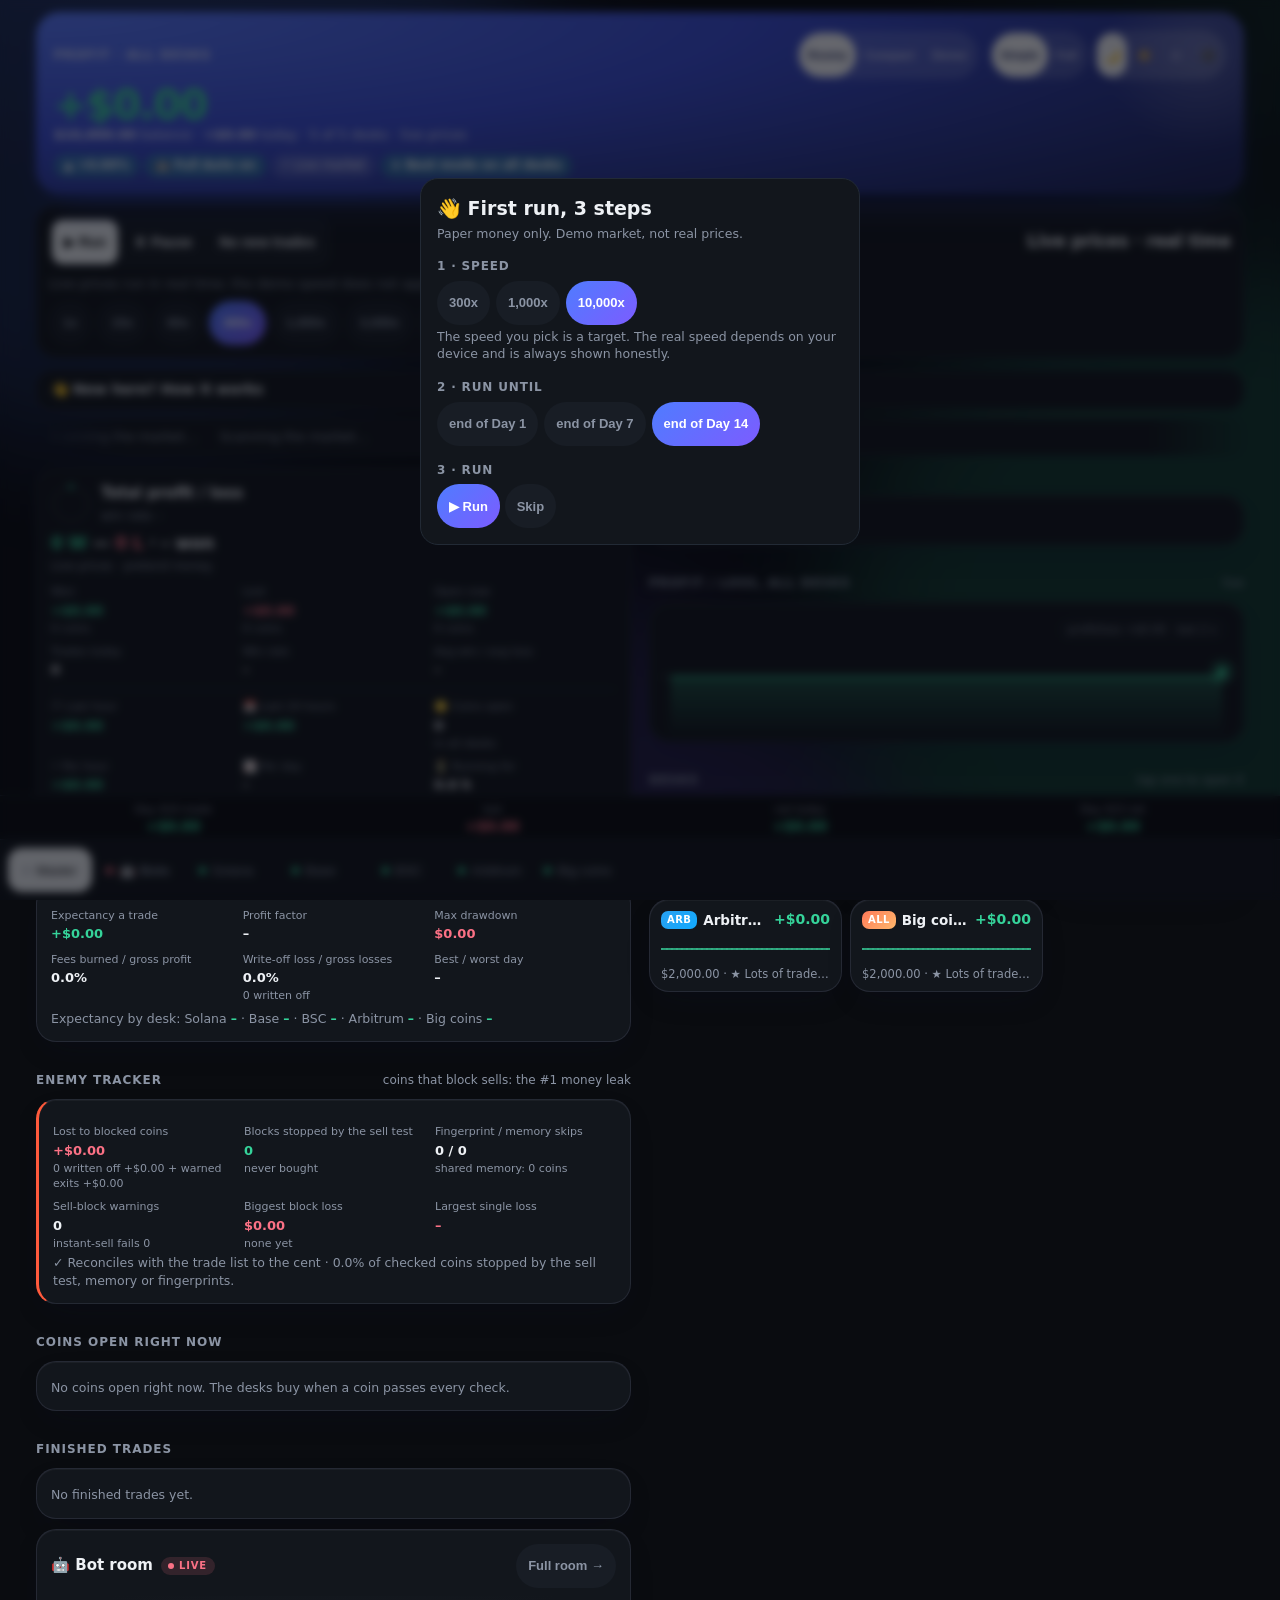
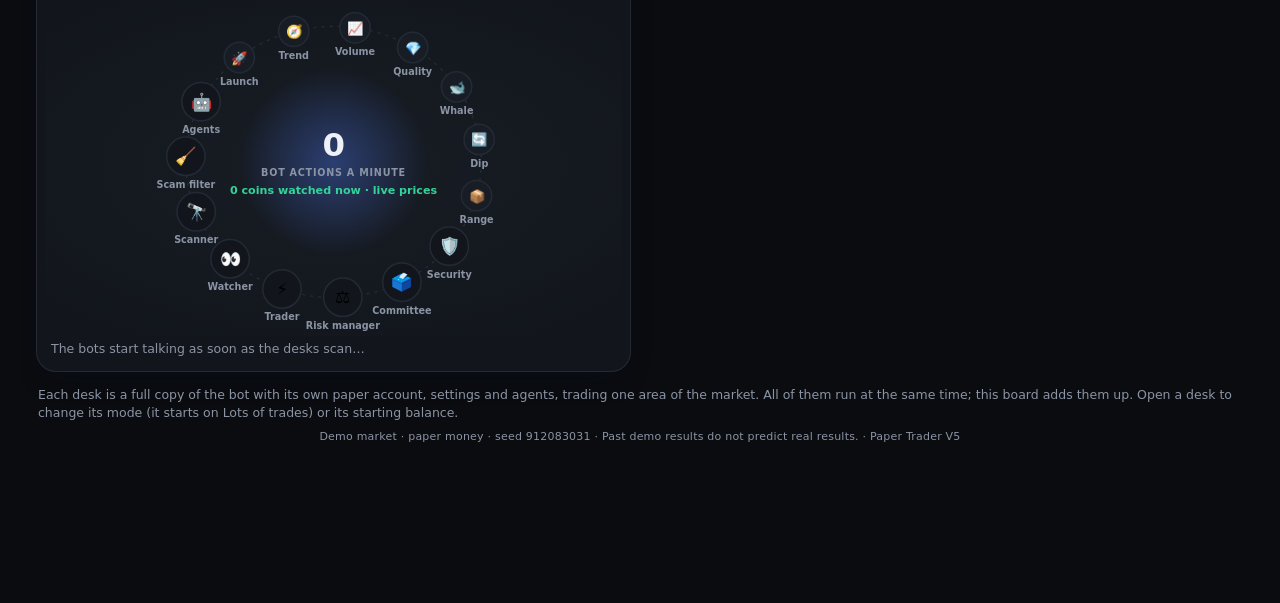
==== trader/index.html @ a594ed41 "V6: Finished trades visible in Dense, position size in desk headers (no 0x), desks mirror Master pau" ====
<!doctype html>
<html lang="en">
<head>
<meta charset="utf-8">
<title>Paper Trader</title>
<meta name="viewport" content="width=device-width, initial-scale=1, viewport-fit=cover">
<meta name="apple-mobile-web-app-capable" content="yes">
<meta name="mobile-web-app-capable" content="yes">
<meta name="apple-mobile-web-app-status-bar-style" content="black-translucent">
<meta name="apple-mobile-web-app-title" content="Paper Trader">
<meta name="theme-color" content="#0b0f17">
<link rel="manifest" href="manifest.webmanifest">
<link rel="apple-touch-icon" href="icon-180.png">
<style>
/* Calm, flat, content-first. Hairlines instead of boxes, one accent, green/red only for money and state. Light and dark. */
:root{--bg:#f5f6f8;--card:#ffffff;--soft:#eef0f3;--line:#e3e6eb;--tx:#0f141b;--mut:#677184;--g:#0b9a68;--r:#d63a4b;--y:#a8710f;--b:#2563eb;--gs:rgba(11,154,104,.12);--rs:rgba(214,58,75,.12);--shadow:0 1px 2px rgba(15,20,27,.04)}
@media (prefers-color-scheme:dark){:root:not([data-theme="light"]){--bg:#0a0c10;--card:#12161c;--soft:#181d25;--line:#222a35;--tx:#eef1f5;--mut:#8b94a4;--g:#35d39a;--r:#fb7185;--y:#fbbf24;--b:#6aa9ff;--gs:rgba(53,211,154,.14);--rs:rgba(251,113,133,.14);--shadow:none;color-scheme:dark}}
:root[data-theme="dark"]{--bg:#0a0c10;--card:#12161c;--soft:#181d25;--line:#222a35;--tx:#eef1f5;--mut:#8b94a4;--g:#35d39a;--r:#fb7185;--y:#fbbf24;--b:#6aa9ff;--gs:rgba(53,211,154,.14);--rs:rgba(251,113,133,.14);--shadow:none;color-scheme:dark}
*{box-sizing:border-box;-webkit-tap-highlight-color:transparent}
html,body{margin:0}
body{background:var(--bg);color:var(--tx);font:15px/1.4 -apple-system,BlinkMacSystemFont,"Inter","Segoe UI",system-ui,sans-serif;font-variant-numeric:tabular-nums;padding-block:0 88px;padding-left:max(16px,env(safe-area-inset-left,0px));padding-right:max(16px,env(safe-area-inset-right,0px));max-width:720px;margin:0 auto}
body::before{content:"";position:fixed;inset:0 0 auto;height:env(safe-area-inset-top,0px);background:var(--bg);z-index:20}
.g{color:var(--g)}.r{color:var(--r)}.y{color:var(--y)}.mut{color:var(--mut)}
.hd{position:sticky;top:env(safe-area-inset-top,0px);z-index:10;background:var(--bg);padding:12px 0 10px;display:flex;justify-content:space-between;align-items:flex-end;gap:12px;border-bottom:1px solid var(--line);margin:0 calc(-1*max(16px,env(safe-area-inset-left,0px)));padding-left:max(16px,env(safe-area-inset-left,0px));padding-right:max(16px,env(safe-area-inset-right,0px))}
.eq{font-size:30px;font-weight:700;letter-spacing:-.02em;line-height:1.05}
.sub{font-size:12.5px;color:var(--mut);margin-top:3px}
.st{display:inline-flex;align-items:center;gap:6px;font-size:12px;font-weight:650;padding:5px 10px;border-radius:99px;background:var(--gs);color:var(--g);white-space:nowrap}
.st::before{content:"";width:7px;height:7px;border-radius:50%;background:currentColor}
.st.live::before{animation:pulse 1.6s infinite}.st.warn{background:rgba(168,113,15,.14);color:var(--y)}.st.bad{background:var(--rs);color:var(--r)}.st.dim{background:var(--soft);color:var(--mut)}
@keyframes pulse{50%{opacity:.25}}
h2{font-size:12px;font-weight:700;color:var(--mut);margin:26px 0 10px;text-transform:uppercase;letter-spacing:.08em;display:flex;justify-content:space-between;align-items:center;gap:8px}
h2 small{font-weight:500;text-transform:none;letter-spacing:0;font-size:12px}
.sec{margin:0}
.panel{background:var(--card);border-radius:14px;padding:14px;box-shadow:var(--shadow);border:1px solid var(--line)}
.stats{display:grid;grid-template-columns:repeat(4,minmax(0,1fr));gap:8px;margin-top:16px}
.stat{min-width:0}.stat span{display:block;font-size:11.5px;color:var(--mut)}.stat b{display:block;font-size:16px;font-weight:650;overflow:hidden;text-overflow:ellipsis;white-space:nowrap}
.chips{display:flex;gap:6px;flex-wrap:wrap}
.chip{border:0;background:var(--soft);color:var(--mut);padding:7px 12px;border-radius:99px;font-size:13px;font-weight:600;min-height:32px}
.chip.on{background:var(--tx);color:var(--bg)}
.chartwrap{position:relative;touch-action:pan-y}
.chartwrap svg{display:block;width:100%;height:auto}
.scrub{position:absolute;left:0;top:-2px;font-size:12px;color:var(--mut);pointer-events:none}
.hm{display:grid;grid-template-columns:repeat(auto-fill,minmax(24px,1fr));gap:4px}
.hm button{aspect-ratio:1;border:1px solid transparent;border-radius:5px;padding:0;background:var(--soft);min-width:0}
.hm.dense{grid-template-columns:repeat(auto-fill,minmax(17px,1fr));gap:3px}.hm.dense button{border-radius:3px}.hm button.e{background:none;border:1px dashed var(--line)}
.stack{display:flex;height:10px;border-radius:99px;overflow:hidden;background:var(--soft);gap:2px}.stack i{display:block;height:100%}
.leg{display:flex;flex-wrap:wrap;gap:4px 12px;font-size:12px;color:var(--mut);margin-top:7px}.leg b{color:var(--tx);font-weight:600}.leg i{display:inline-block;width:8px;height:8px;border-radius:2px;margin-right:5px}
.m{margin:11px 0}.ml{display:flex;justify-content:space-between;font-size:13px;color:var(--mut);margin-bottom:5px}.ml b{color:var(--tx);font-weight:600}
.mb{height:6px;background:var(--soft);border-radius:99px;overflow:hidden}.mb i{display:block;height:100%;background:var(--g);border-radius:99px}.mb i.y{background:var(--y)}.mb i.r{background:var(--r)}
.row{display:flex;justify-content:space-between;align-items:center;gap:10px}
.tools{display:flex;gap:8px;margin:14px 0 8px}
input[type=search],input[type=number],select{background:var(--card);color:var(--tx);border:1px solid var(--line);border-radius:10px;padding:10px 12px;font-size:16px;min-width:0;width:100%}
.list{background:var(--card);border:1px solid var(--line);border-radius:14px;overflow:hidden}
.prow{padding:12px 14px;border-top:1px solid var(--line);cursor:pointer}.prow:first-child{border-top:0}
.prow.fu{animation:fu .8s}.prow.fd{animation:fd .8s}
@keyframes fu{from{background:var(--gs)}to{background:transparent}}@keyframes fd{from{background:var(--rs)}to{background:transparent}}
.pn{display:flex;align-items:center;gap:6px;min-width:0}.pn b{font-size:15px}
.tag{font-style:normal;font-size:11px;font-weight:650;padding:2px 7px;border-radius:6px;background:var(--soft);color:var(--mut)}.tag.b{background:rgba(37,99,235,.12);color:var(--b)}.tag.bad{background:var(--rs);color:var(--r)}.tag.ok{background:var(--gs);color:var(--g)}.tag.warn{background:rgba(168,113,15,.14);color:var(--y)}
.pp{font-size:15px;font-weight:650;text-align:right}
.p2{display:flex;justify-content:space-between;font-size:12.5px;color:var(--mut);margin-top:3px}
.bar{position:relative;height:6px;border-radius:99px;background:var(--soft);margin:11px 2px 6px}
.bar i{position:absolute;top:-2px;width:2px;height:10px;background:var(--mut);opacity:.6}.bar s{position:absolute;top:-4px;width:14px;height:14px;margin-left:-7px;border-radius:50%;background:var(--b);border:2px solid var(--card)}
.bar u{position:absolute;top:0;height:100%;border-radius:99px;background:var(--gs);text-decoration:none}
.kv{display:grid;grid-template-columns:repeat(3,minmax(0,1fr));gap:8px 10px;margin-top:10px}.kv span{display:block;font-size:11px;color:var(--mut)}.kv b{font-size:13px;font-weight:600}
.why{font-size:12px;color:var(--mut);margin-top:9px;overflow-wrap:anywhere}
.fe{padding:12px 14px;border-top:1px solid var(--line);cursor:pointer}.fe:first-child{border-top:0}
.fe .d{font-size:12.5px;color:var(--mut);margin-top:4px;overflow-wrap:anywhere}
.chk{display:grid;grid-template-columns:repeat(2,minmax(0,1fr));gap:3px 12px;margin-top:9px;font-size:12px}.chk span{overflow-wrap:anywhere}
.funnel{display:grid;grid-template-columns:repeat(4,minmax(0,1fr));text-align:center}.funnel div+div{border-left:1px solid var(--line)}.funnel b{display:block;font-size:20px}.funnel span{font-size:11.5px;color:var(--mut)}
.log{font:12px/1.45 ui-monospace,SFMono-Regular,Menlo,monospace;padding:8px 14px;border-top:1px solid var(--line);overflow-wrap:anywhere}.log:first-child{border-top:0}
.hbar{display:flex;align-items:center;gap:10px;margin:7px 0;font-size:13px}.hbar span:first-child{width:104px;color:var(--mut);flex:none}.hbar i{display:block;height:8px;border-radius:4px;background:var(--b);min-width:3px}.hbar span:last-child{margin-left:auto;font-weight:600}
.grid2{display:grid;grid-template-columns:repeat(2,minmax(0,1fr));gap:10px}
.tile{background:var(--card);border:1px solid var(--line);border-radius:14px;padding:12px 14px;min-width:0}.tile>span{display:block;font-size:12px;color:var(--mut)}.tile b{display:block;font-size:19px;font-weight:650;overflow-wrap:anywhere}
.btn{display:block;width:100%;background:var(--soft);color:var(--tx);border:0;border-radius:12px;padding:14px;font-size:15px;font-weight:650;margin:8px 0;min-height:48px}
.btn.red{background:var(--rs);color:var(--r)}.btn.pri{background:var(--tx);color:var(--bg)}
input[type=range]{width:100%;accent-color:var(--b);margin:2px 0}
.sl{margin:16px 0}
.empty{padding:26px 14px;text-align:center;color:var(--mut);font-size:14px}
nav{position:fixed;left:0;right:0;bottom:0;z-index:15;display:flex;background:var(--card);border-top:1px solid var(--line);padding-bottom:env(safe-area-inset-bottom,0px);padding-left:env(safe-area-inset-left,0px);padding-right:env(safe-area-inset-right,0px)}
nav button{flex:1;background:none;border:0;color:var(--mut);padding:12px 0 11px;font-size:12px;font-weight:650;min-height:52px;display:flex;flex-direction:column;align-items:center;gap:3px}
nav button svg{width:22px;height:22px;stroke:currentColor;fill:none;stroke-width:1.8;stroke-linecap:round;stroke-linejoin:round}
nav button.on{color:var(--tx)}nav button.on svg{stroke:var(--b)}
.toasts{position:fixed;left:16px;right:16px;top:calc(env(safe-area-inset-top,0px) + 70px);z-index:30;display:flex;flex-direction:column;gap:6px;pointer-events:none;max-width:560px;margin:0 auto}
.toast{background:var(--tx);color:var(--bg);border-radius:10px;padding:8px 12px;font-size:13px;white-space:nowrap;overflow:hidden;text-overflow:ellipsis;box-shadow:0 6px 24px rgba(0,0,0,.25);animation:tin .2s}
.toast.bad{background:var(--r);color:#fff}.toast.warn{background:var(--y);color:#fff}
@keyframes tin{from{transform:translateY(-8px);opacity:0}}
.tab{display:none}.tab.on{display:block}
button:focus-visible,input:focus-visible,select:focus-visible{outline:2px solid var(--b);outline-offset:2px}
@media (prefers-reduced-motion:reduce){*{animation:none!important}}

.tg{display:flex;justify-content:space-between;align-items:center;gap:14px;padding:10px 0;border-top:1px solid var(--line)}.tg:first-child{border-top:0}
.tg span{display:block;min-width:0}.tg small{display:block;font-size:12px;color:var(--mut);font-weight:400;margin-top:2px}
.tg input{appearance:none;-webkit-appearance:none;flex:none;width:46px;height:28px;border-radius:99px;background:var(--soft);border:1px solid var(--line);position:relative;transition:background .2s}
.tg input::after{content:"";position:absolute;top:2px;left:2px;width:22px;height:22px;border-radius:50%;background:var(--mut);transition:transform .2s,background .2s}
.tg input:checked{background:var(--gs)}.tg input:checked::after{transform:translateX(18px);background:var(--g)}
@media (max-width:370px){.hide-sm{display:none}.eq{font-size:27px}.st{font-size:11px;padding:4px 8px}}
.chartwrap{max-width:600px;margin:0 auto}

/* ===== premium pass ===== */
:root{--accent:#4f7cff;--accent2:#7c5cff;--ok2:#35d39a;--hair:rgba(120,130,160,.18);--shadow2:0 1px 0 rgba(255,255,255,.04) inset,0 12px 32px -12px rgba(10,16,40,.28)}
@media (prefers-color-scheme:dark){:root:not([data-theme="light"]){--shadow2:0 1px 0 rgba(255,255,255,.05) inset,0 16px 40px -14px rgba(0,0,0,.65)}}
body{background:radial-gradient(900px 420px at 12% -8%,rgba(79,124,255,.16),transparent 62%),radial-gradient(760px 420px at 105% 2%,rgba(53,211,154,.11),transparent 58%),var(--bg);background-attachment:fixed}
.panel,.tile,.list{border-radius:20px;border:1px solid var(--hair);box-shadow:var(--shadow2)}
.hd{backdrop-filter:blur(16px) saturate(1.4);-webkit-backdrop-filter:blur(16px) saturate(1.4);background:color-mix(in srgb,var(--bg) 78%,transparent);border-bottom:1px solid var(--hair)}
body::before{background:color-mix(in srgb,var(--bg) 78%,transparent)}
.eq{font-size:34px;letter-spacing:-.03em;background:linear-gradient(180deg,var(--tx) 40%,color-mix(in srgb,var(--tx) 62%,var(--accent)));-webkit-background-clip:text;background-clip:text;color:transparent}
.st{box-shadow:0 0 0 1px color-mix(in srgb,currentColor 22%,transparent) inset}
nav{left:12px;right:12px;bottom:calc(env(safe-area-inset-bottom,0px) + 10px);border-radius:26px;border:1px solid var(--hair);background:color-mix(in srgb,var(--card) 80%,transparent);backdrop-filter:blur(18px) saturate(1.5);-webkit-backdrop-filter:blur(18px) saturate(1.5);box-shadow:0 18px 40px -12px rgba(0,0,0,.45);padding:6px;gap:2px}
nav button{border-radius:20px;padding:9px 0 8px;min-height:50px;font-size:11px;transition:background .2s,color .2s}
nav button.on{background:color-mix(in srgb,var(--accent) 16%,transparent);color:var(--tx)}nav button.on svg{stroke:var(--accent)}
body{padding-block:0 108px}
.chip.on{background:linear-gradient(135deg,var(--accent),var(--accent2));color:#fff}
.btn.pri{background:linear-gradient(135deg,var(--accent),var(--accent2));color:#fff;box-shadow:0 10px 24px -10px var(--accent)}
.btn{border-radius:16px}
h2{margin-top:30px}
.hm button:not(.e){box-shadow:0 0 10px -2px currentColor inset}
.tab.on>*{animation:fadeUp .42s cubic-bezier(.2,.7,.2,1) both}
.tab.on>*:nth-child(2){animation-delay:.04s}.tab.on>*:nth-child(3){animation-delay:.08s}.tab.on>*:nth-child(4){animation-delay:.12s}.tab.on>*:nth-child(5){animation-delay:.16s}
@keyframes fadeUp{from{opacity:0;transform:translateY(10px)}to{opacity:1;transform:none}}
.av{flex:none;width:40px;height:40px;border-radius:13px;display:grid;place-items:center;font-weight:800;color:#fff;font-size:16px;box-shadow:0 8px 18px -8px rgba(0,0,0,.5)}
.ring{flex:none;position:relative;width:46px;height:46px}.ring svg{width:100%;height:100%;transform:rotate(-90deg)}.ring b{position:absolute;inset:0;display:grid;place-items:center;font-size:11px}
.bigring{display:flex;align-items:center;gap:16px;margin-top:12px}.bigring .ring{width:96px;height:96px}.bigring .ring b{font-size:20px}
.wl-side{flex:1;min-width:0}.wl-side .row{margin:8px 0}
.agcard{position:relative;overflow:hidden}.agcard::before{content:"";position:absolute;inset:0 auto 0 0;width:4px;background:var(--cc,var(--accent));opacity:.9}
.meter{height:6px;background:var(--soft);border-radius:99px;overflow:hidden;margin-top:6px}.meter i{display:block;height:100%;background:linear-gradient(90deg,var(--accent),var(--ok2));border-radius:99px}

.modes{display:grid;grid-template-columns:repeat(2,minmax(0,1fr));gap:8px;margin-top:10px}.mbtn{border:1px solid var(--line);background:var(--soft);color:var(--tx);border-radius:14px;padding:12px 8px;font:600 14px/1.2 inherit;cursor:pointer}.mbtn.on{background:var(--tx);color:var(--bg);border-color:var(--tx)}
details.more{margin-top:18px}details.more>summary{cursor:pointer;font-weight:600;padding:12px 0;color:var(--mut);list-style:none}details.more>summary::before{content:"▸ "}details.more[open]>summary::before{content:"▾ "}

/* ---- Master board host (5 desks) ---- */
body.hostbody{padding-block:0 84px}
.hframe{position:fixed;left:0;top:0;width:100%;height:calc(100% - 64px - env(safe-area-inset-bottom,0px));border:0;background:var(--bg);z-index:5}
.deskbar{position:fixed;left:0;right:0;bottom:0;z-index:30;display:flex;gap:4px;padding:8px 8px calc(8px + env(safe-area-inset-bottom,0px));background:var(--card);border-top:1px solid var(--line);overflow-x:auto}
.deskbar button{flex:1 1 0;min-width:0;border:0;border-radius:14px;background:none;color:var(--mut);font:650 11.5px/1.1 inherit;padding:10px 3px;display:flex;align-items:center;justify-content:center;gap:6px;cursor:pointer;white-space:nowrap}
.deskbar button.on{background:var(--tx);color:var(--bg)}
.deskbar .dot{width:7px;height:7px;border-radius:50%;background:var(--mut);opacity:.5}.deskbar .dot.g{background:var(--g);opacity:1}.deskbar .dot.r{background:var(--r);opacity:1}

/* ---- money animations ---- */
.num{transition:color .3s;border-radius:6px}
.fl-up{animation:flup 1.2s ease-out}.fl-dn{animation:fldn 1.2s ease-out}
@keyframes flup{0%{text-shadow:0 0 12px color-mix(in srgb,var(--g) 70%,transparent)}100%{text-shadow:none}}
@keyframes fldn{0%{text-shadow:0 0 12px color-mix(in srgb,var(--r) 70%,transparent)}100%{text-shadow:none}}
.rise{animation:rise .55s cubic-bezier(.2,.8,.2,1) both}
@keyframes rise{from{opacity:0;transform:translateY(14px) scale(.98)}to{opacity:1;transform:none}}
.pulse{animation:pulse 1.1s ease-out}
@keyframes pulse{0%{box-shadow:0 0 0 0 color-mix(in srgb,var(--accent,#4f7cff) 55%,transparent)}100%{box-shadow:0 0 0 14px transparent}}
#h_chart{position:relative}
.livedot{position:absolute;width:10px;height:10px;margin:-5px 0 0 -5px;border-radius:50%;background:var(--g);pointer-events:none}
.livedot.r{background:var(--r)}
.livedot::after{content:"";position:absolute;inset:-6px;border-radius:50%;border:2px solid currentColor;color:inherit;opacity:.6;animation:ring 1.6s ease-out infinite}
.livedot.g::after{border-color:var(--g)}.livedot.r::after{border-color:var(--r)}
@keyframes ring{from{transform:scale(.4);opacity:.8}to{transform:scale(1.6);opacity:0}}
.eq{transition:color .3s;border-radius:10px}
@media (prefers-reduced-motion:reduce){.fl-up,.fl-dn,.rise,.pulse,.livedot::after{animation:none!important}}
.deskbar.many button{flex:0 0 auto;min-width:84px}
.dkctl{display:flex;flex-wrap:wrap;gap:6px;margin-top:10px;align-items:center}
.dkctl select{flex:1 1 130px;min-width:0;border:1px solid var(--line);background:var(--soft);color:var(--tx);border-radius:12px;padding:7px 8px;font:600 13px inherit}
.mrow{display:grid;grid-template-columns:1fr auto auto;gap:4px 8px;align-items:center;margin-top:8px}.mrow label{grid-column:1/-1;font-size:13px;color:var(--mut)}
.mrow input{grid-column:1}.mrow b{min-width:52px;text-align:right}.mrow input.off{opacity:.45}

/* ---- iPhone: fit more on one screen ---- */
@media (max-width:520px){
  .panel{padding:12px 13px;border-radius:16px}
  h2{margin:16px 2px 7px}
  .hd .eq{font-size:30px}
  .kv{gap:6px 8px;margin-top:8px}.kv b{font-size:13px}.kv span{font-size:10.5px}
  .modes{grid-template-columns:repeat(3,minmax(0,1fr));gap:6px;margin-top:8px}.mbtn{padding:9px 4px;font-size:12px;border-radius:11px}
  .chartwrap svg{max-height:170px}
  #h_chart,#h_chart svg{height:96px!important}
  .hdesk{margin:8px 0!important;padding:10px 12px}.hdesk .sub{font-size:12px;line-height:1.35}
  .hdesk [id^="dkl"]{white-space:nowrap;overflow:hidden;text-overflow:ellipsis}
  .dkctl{gap:5px;margin-top:8px;flex-wrap:nowrap}.dkctl select{flex:1 1 auto;padding:6px;font-size:12px}.dkctl .chip{padding:6px 9px;font-size:12px}
  .chips .chip{padding:6px 10px;font-size:12.5px}
  .deskbar{padding:6px 6px calc(6px + env(safe-area-inset-bottom,0px))}.deskbar button{padding:9px 2px;font-size:11px}
}
@media (max-width:520px){
  .eq{font-size:30px!important;letter-spacing:-.02em}
  .hd .sub{font-size:12px}
  .mdesc{font-size:12px;display:-webkit-box;-webkit-line-clamp:3;-webkit-box-orient:vertical;overflow:hidden}
  .dkctl .chip{white-space:nowrap}
  .deskbar .dot{flex:0 0 7px}
  .kv>div:only-child{grid-column:1/-1}
}
.orow{display:flex;justify-content:space-between;gap:10px;padding:8px 0;border-top:1px solid var(--line);cursor:pointer}.orow:first-child{border-top:0;padding-top:0}
.orow .oval{text-align:right;white-space:nowrap}.orow .oval .sub,.orow .oval span{display:block;font-size:11.5px}
@media (max-width:520px){.orow{padding:6px 0}.orow .sub{font-size:11.5px}}

/* ---- animations everywhere (all respect "reduce motion") ---- */
.tab.on,.hpane:not([hidden]){animation:rise .35s cubic-bezier(.2,.8,.2,1)}
button,.chip,.mbtn,.btn{transition:transform .12s ease,background .2s,color .2s}
button:active,.chip:active,.mbtn:active,.btn:active{transform:scale(.95)}
@keyframes popin{0%{transform:scale(.92)}60%{transform:scale(1.04)}100%{transform:none}}
.orow.new{animation:slidein .6s cubic-bezier(.2,.8,.2,1)}
@keyframes slidein{from{opacity:0;transform:translateX(-14px);background:color-mix(in srgb,var(--accent,#4f7cff) 14%,transparent)}to{opacity:1;transform:none;background:transparent}}
.drawin{stroke-dasharray:3000;stroke-dashoffset:3000;animation:drawline 1.4s ease forwards}
@keyframes drawline{to{stroke-dashoffset:0}}
#hc_area{transition:d .9s ease}#hc_line{transition:d .9s ease}
.livedot{transition:left .9s ease,top .9s ease}
.hc_lab{position:absolute;right:6px;top:4px;font-size:11px;color:var(--mut);pointer-events:none;background:var(--card);padding:1px 7px;border-radius:9px;box-shadow:0 0 0 1px var(--line)}
@keyframes fadein{from{opacity:.0}to{opacity:1}}
.deskbar button{transition:background .25s,color .25s,transform .12s}
@media (prefers-reduced-motion:reduce){.tab.on,.hpane,.mbtn.on,.chip.on,.orow.new,.drawin,.panel{animation:none!important}.drawin{stroke-dasharray:none;stroke-dashoffset:0}#hc_area,#hc_line,.livedot{transition:none}}

/* ---- Master board look: hero card, desk sparklines, chain badges ---- */
.hero{margin:12px 0 0;padding:18px 18px 16px;border-radius:24px;color:#fff;background:radial-gradient(120% 140% at 0% 0%,#5b7cff 0%,#3c4fd6 35%,#1d2459 75%,#121636 100%);box-shadow:0 20px 40px -20px rgba(40,60,200,.55);position:relative;overflow:hidden}
.hero::after{content:"";position:absolute;right:-60px;top:-60px;width:200px;height:200px;border-radius:50%;background:radial-gradient(circle,rgba(255,255,255,.18),transparent 70%)}
.hero .eq{color:#fff;font-size:40px;font-weight:800;letter-spacing:-.03em;margin:6px 0 2px}
.hero-top{display:flex;justify-content:space-between;align-items:center}.hero-lab{font-size:12px;letter-spacing:.1em;text-transform:uppercase;opacity:.8;font-weight:700}
.hero .st{background:rgba(255,255,255,.16);color:#fff;border-color:rgba(255,255,255,.25)}
.hero-sub{font-size:13px;opacity:.9}.hero-sub .g,.hero-sub .r{color:#fff;font-weight:700}
.hero-pct{display:inline-block;margin-top:10px;padding:4px 10px;border-radius:999px;font-weight:800;font-size:13px;background:rgba(255,255,255,.15)}
.hero-pct.up{background:rgba(52,211,153,.28)}.hero-pct.dn{background:rgba(248,113,113,.3)}
.dkname{display:inline-flex;align-items:center;gap:8px}
.cb{font-size:10px;font-weight:800;line-height:1;letter-spacing:.04em;padding:4px 6px;border-radius:7px;color:#fff;background:#6b7280}
.cb-solana{background:linear-gradient(135deg,#9945ff,#14f195)}.cb-base{background:#0052ff}.cb-bsc{background:#f0b90b;color:#1a1a1a}.cb-ethereum{background:#627eea}.cb-big{background:linear-gradient(135deg,#ff7a59,#ffb86c)}
.spark{height:30px;margin:8px 0 2px}.spark svg{width:100%;height:30px;display:block}
.hdesk{transition:transform .2s ease,box-shadow .2s ease}.hdesk:hover{transform:translateY(-2px)}
@media (max-width:520px){.hero{padding:15px 15px 13px;border-radius:20px}.hero .eq{font-size:34px!important}}
@media (prefers-color-scheme:dark){.hero{box-shadow:0 20px 40px -20px rgba(0,0,0,.7)}}

/* ---- live scanner feed + simple view ---- */
.frow{display:flex;gap:10px;align-items:flex-start;padding:7px 0;border-top:1px solid var(--line)}.frow:first-child{border-top:0;padding-top:0}
.frow .fi{width:22px;text-align:center;flex:0 0 22px}.frow .ft{min-width:0;flex:1}.frow .fd{white-space:nowrap;overflow:hidden;text-overflow:ellipsis;font-size:11.5px;opacity:.8}
.frow.new{animation:slidein .6s cubic-bezier(.2,.8,.2,1)}
.viewsw{position:absolute;right:14px;bottom:14px;display:flex;background:rgba(255,255,255,.14);border-radius:999px;padding:3px;z-index:1}
.viewsw button{border:0;background:none;color:#fff;font:700 12px inherit;padding:6px 11px;border-radius:999px;opacity:.75;cursor:pointer}.viewsw button.on{background:rgba(255,255,255,.95);color:#1d2459;opacity:1}
body.simple .fullonly,body.simple .dkctl,body.simple [id^="dkl"],body.simple [id^="dkw"]{display:none!important}
body.simple .hdesk{padding-bottom:10px}
.orow.one{align-items:center;padding:7px 0}.orow.one .ol{min-width:0;overflow:hidden;white-space:nowrap;text-overflow:ellipsis}.orow.one .oval{display:flex;gap:6px;align-items:baseline}.orow.one .oval span{display:inline}
.chip.more{margin-top:8px;width:100%;justify-content:center;text-align:center}
.cb-arbitrum{background:linear-gradient(135deg,#28a0f0,#12aaff)}
.kv b em{font-style:normal}
.hero-auto{display:inline-block;margin:10px 0 0 6px;padding:4px 10px;border-radius:999px;font-size:12px;background:rgba(255,255,255,.12);color:#fff}
.hero-auto b{font-weight:800}
@media (max-width:520px){.hero-auto{margin-left:0;display:block;width:max-content;max-width:62%}}

/* ---- pro look: theme switch, ticker tape, win ring, glowing background ---- */
.themesw{display:flex;gap:2px;background:rgba(255,255,255,.14);border-radius:999px;padding:3px}
.themesw button{border:0;background:none;color:#fff;font:700 12px inherit;width:30px;height:26px;border-radius:999px;cursor:pointer;opacity:.7}.themesw button.on{background:rgba(255,255,255,.92);color:#1d2459;opacity:1}
.ticker{margin:12px -2px 0;overflow:hidden;border-radius:14px;background:var(--card);border:1px solid var(--line);mask-image:linear-gradient(90deg,transparent,#000 8%,#000 92%,transparent);-webkit-mask-image:linear-gradient(90deg,transparent,#000 8%,#000 92%,transparent)}
.tk-track{display:flex;gap:22px;width:max-content;padding:9px 14px;animation:tkmove 30s linear infinite;white-space:nowrap}
.tk{font-size:13px;color:var(--mut)}.tk b{color:var(--tx)}.tk.g{color:var(--g)}.tk.r{color:var(--r)}.tk.b{color:var(--tx)}
@keyframes tkmove{from{transform:translateX(0)}to{transform:translateX(-50%)}}
.totl{display:flex;align-items:center;gap:10px}.ring{width:40px;height:40px;transform:rotate(-90deg);flex:0 0 40px}
.rg-bg{fill:none;stroke:var(--soft);stroke-width:4}.rg-fg{fill:none;stroke:var(--g);stroke-width:4;stroke-linecap:round;stroke-dasharray:0 100;transition:stroke-dasharray .9s ease}
.bgfx{position:fixed;inset:0;z-index:-1;pointer-events:none;overflow:hidden}
.bgfx i{position:absolute;width:60vmax;height:60vmax;border-radius:50%;filter:blur(60px);opacity:.18;animation:blob 26s ease-in-out infinite alternate}
.bgfx i:nth-child(1){background:#4f7cff;left:-20vmax;top:-25vmax}.bgfx i:nth-child(2){background:#35d39a;right:-25vmax;top:20vmax;animation-delay:-8s}.bgfx i:nth-child(3){background:#7c5cff;left:10vmax;bottom:-35vmax;animation-delay:-16s}
@keyframes blob{to{transform:translate(6vmax,-4vmax) scale(1.12)}}
:root[data-theme="dark"] .bgfx i{opacity:.22}
.hero{background-size:140% 140%;animation:herobg 14s ease-in-out infinite alternate}
@keyframes herobg{from{background-position:0% 0%}to{background-position:100% 100%}}
@media (prefers-reduced-motion:reduce){.tk-track,.bgfx i,.hero{animation:none!important}}

/* ---- beginner help + best-mode badges ---- */
.bestchk{display:inline-flex;align-items:center;gap:8px;margin:8px 0 0 6px;padding:4px 10px;border-radius:999px;font-size:12px;font-weight:700;color:#fff;background:rgba(52,211,153,.28)}
.bestchk.warn{background:rgba(251,191,36,.3)}.bestchk button{border:0;border-radius:999px;padding:3px 10px;font:800 12px inherit;background:#fff;color:#1d2459;cursor:pointer}
@media (max-width:520px){.bestchk{margin-left:0;display:flex;width:max-content;max-width:62%}}
.guide{margin-top:12px;background:var(--card);border:1px solid var(--line);border-radius:16px;padding:0 14px}
.guide summary{cursor:pointer;font-weight:700;padding:12px 0;list-style:none}.guide summary::-webkit-details-marker{display:none}
.gbody{padding-bottom:12px;font-size:13.5px;line-height:1.5;color:var(--tx)}.gbody p{margin:0 0 9px}.gbody i{font-style:normal;color:var(--mut)}
.bestline{margin-top:8px;font-size:12.5px;font-weight:700}.bestline.ok{color:var(--g)}.bestline.warn{color:var(--y)}

/* ---- Full Auto ---- */
.fabox{padding:10px 12px;border-radius:14px;background:color-mix(in srgb,var(--g) 10%,transparent);border:1px solid color-mix(in srgb,var(--g) 30%,transparent);margin-bottom:12px}
body.fullauto .fa-lock{opacity:.45;pointer-events:none;filter:grayscale(.4)}
.hero-auto.fa{background:rgba(52,211,153,.3);font-weight:700}.hero-auto.fa.off{background:rgba(255,255,255,.12);font-weight:400}
.fabanner{margin:10px 0;border-color:color-mix(in srgb,var(--g) 40%,transparent)}
.tipbar{margin-top:12px;padding:10px 12px;border-radius:14px;background:color-mix(in srgb,var(--y) 14%,var(--card));border:1px solid color-mix(in srgb,var(--y) 40%,transparent);font-size:13px;line-height:1.45}
.tipbar button{margin-left:6px;border:0;border-radius:999px;padding:4px 10px;font:700 12px inherit;background:var(--tx);color:var(--bg);cursor:pointer}
#setup10{width:100%}
/* ---------- Bot room ---------- */
.livepill{display:inline-flex;align-items:center;gap:5px;margin-left:8px;padding:3px 8px 3px 7px;border-radius:99px;background:var(--rs);color:var(--r);font-size:10px;font-weight:800;line-height:1.2;letter-spacing:.08em;vertical-align:middle}
.livepill i{width:6px;height:6px;border-radius:50%;background:var(--r);animation:brLive 1.4s ease-in-out infinite}
@keyframes brLive{50%{opacity:.25;transform:scale(.7)}}
#hbots{padding:16px 16px 110px;max-width:760px;margin:0 auto}
.br-head{padding:18px 18px 16px;border-radius:22px;color:#fff;background:radial-gradient(120% 140% at 0% 0%,#5b6cff 0%,#7c3aed 45%,#0f172a 100%);box-shadow:var(--shadow2)}
.br-head .hero-lab{opacity:.75}.br-head .sub{color:rgba(255,255,255,.78)}.br-head .livepill{background:rgba(255,255,255,.16);color:#fff}.br-head .livepill i{background:#ff6b81}
.br-title{font-size:26px;font-weight:800;letter-spacing:-.02em;margin-top:4px}
.br-stage{margin-top:12px;padding:6px;overflow:hidden;background:radial-gradient(80% 70% at 50% 50%,var(--soft),var(--card))}
#br_svg{display:block;width:100%;height:auto;max-height:520px}
.br-edges line,.br-edges ellipse{stroke:var(--hair);stroke-width:1.2;fill:none}.br-edges ellipse{stroke-dasharray:3 5;animation:brFlow 6s linear infinite}
@keyframes brFlow{to{stroke-dashoffset:-80}}
.br-disc{fill:var(--card);stroke:var(--line);stroke-width:1.5;transition:stroke .3s}
.br-node.ag .br-disc{fill:var(--soft)}
.br-node.got .br-disc{stroke:var(--accent);stroke-width:2.5}
.br-ring{fill:none;stroke:var(--accent);stroke-width:2;opacity:0;transform-box:fill-box;transform-origin:center}
.br-node.talk .br-ring{animation:brPing .7s ease-out}
@keyframes brPing{0%{opacity:.9;transform:scale(1)}100%{opacity:0;transform:scale(1.9)}}
.br-ico{font-size:17px}.br-node.ag .br-ico{font-size:13px}
.br-lab{font-size:9.5px;font-weight:650;fill:var(--mut)}
.br-zap{fill:none;stroke-width:2;stroke-linecap:round;opacity:0;animation:brZap 1.1s ease-out forwards}
@keyframes brZap{15%{opacity:.7}100%{opacity:0}}
.br-halo{opacity:.25}
.br-big{font-size:32px;font-weight:800;fill:var(--tx);letter-spacing:-.02em}
.br-cap{font-size:9.5px;fill:var(--mut);letter-spacing:.08em;text-transform:uppercase;font-weight:700}
.br-cap2{font-size:11px;fill:var(--g);font-weight:700}
.br-coreglow{animation:brBreath 3.2s ease-in-out infinite}
@keyframes brBreath{50%{opacity:.45}}
.br-bots{display:flex;gap:8px;overflow-x:auto;padding:2px 2px 6px;scroll-snap-type:x mandatory;-webkit-overflow-scrolling:touch}
.bcard{flex:0 0 138px;scroll-snap-align:start;text-align:left;display:flex;flex-direction:column;gap:1px;padding:11px 12px;border-radius:16px;border:1px solid var(--line);background:var(--card);color:var(--tx);font:inherit;cursor:pointer;transition:transform .15s,border-color .2s}
.bcard:active{transform:scale(.97)}.bcard.on{border-color:var(--accent);box-shadow:0 0 0 2px var(--accent) inset}
.bcard .bci{font-size:20px}.bcard b{font-size:13px}.bcard .bcn{font-size:19px;font-weight:800;letter-spacing:-.01em;margin-top:4px}
.bcard .bcl{font-size:10.5px;color:var(--mut);text-transform:uppercase;letter-spacing:.06em;font-weight:700}
.bcard .bcx{font-size:11.5px;color:var(--mut);margin-top:5px;line-height:1.3;display:-webkit-box;-webkit-line-clamp:2;-webkit-box-orient:vertical;overflow:hidden;min-height:30px}
.br-f{margin-top:4px}.br-d{margin-top:8px;flex-wrap:nowrap;overflow-x:auto;padding-bottom:2px}.br-d .chip{flex:0 0 auto}
.br-chat{margin-top:10px}
.bm{display:flex;gap:10px;padding:10px 12px;margin-bottom:8px;border-radius:14px;background:var(--card);border:1px solid var(--line);border-left:3px solid var(--accent2)}
.bm.fresh{animation:brIn .45s cubic-bezier(.2,.8,.2,1)}
@keyframes brIn{from{opacity:0;transform:translateY(-8px) scale(.98)}to{opacity:1;transform:none}}
.bm.k-buy,.bm.k-win{border-left-color:var(--g)}.bm.k-loss{border-left-color:var(--r)}.bm.k-warn{border-left-color:var(--y)}.bm.k-no{border-left-color:var(--line)}.bm.k-ok{border-left-color:var(--accent)}
.bm.k-buy{background:linear-gradient(90deg,var(--gs),var(--card) 60%)}.bm.k-loss{background:linear-gradient(90deg,var(--rs),var(--card) 60%)}
.bav{flex:0 0 34px;height:34px;border-radius:50%;display:grid;place-items:center;background:var(--soft);font-size:18px}
.bbody{min-width:0;flex:1}
.bhead{display:flex;align-items:center;gap:6px;flex-wrap:wrap;font-size:12.5px}.bhead .bto{color:var(--mut)}.bhead .cb{font-size:9.5px}
.bhead .btime{margin-left:auto;color:var(--mut);font-size:11px;font-variant-numeric:tabular-nums}
.btext{font-size:13.5px;line-height:1.35;margin-top:2px;overflow-wrap:anywhere}.btext .bsym{font-weight:750}
.bm.k-no .btext{color:var(--mut)}
.br-mini .row{gap:8px}.br-go{flex:0 0 auto}
.br-mini-list{margin-top:8px}
.bmini{display:flex;gap:8px;align-items:center;font-size:12.5px;padding:6px 0;border-top:1px solid var(--line);animation:brIn .4s ease-out}
.bmini .bmt{white-space:nowrap;overflow:hidden;text-overflow:ellipsis;min-width:0}
.bmini.k-buy .bmt b,.bmini.k-win .bmt b{color:var(--g)}.bmini.k-loss .bmt b{color:var(--r)}
.deskbar .botsbtn{font-weight:750}.deskbar .bdot{width:7px;height:7px;border-radius:50%;background:var(--r);animation:brLive 1.4s ease-in-out infinite}
@media (max-width:520px){#hbots{padding:12px 12px 100px}.br-title{font-size:23px}.bcard{flex-basis:126px}.bm{padding:9px 10px}.btext{font-size:13px}}
@media (prefers-reduced-motion:reduce){.br-edges ellipse,.br-zap,.br-node.talk .br-ring,.br-coreglow,.bm.fresh,.bmini,.livepill i,.deskbar .bdot{animation:none}}
/* ---------- Denser Master (more on screen at once) ---------- */
.hero-ctl{display:flex;gap:6px;align-items:center}
.hero .viewsw{position:static;padding:2px}.hero .viewsw button{padding:5px 9px;font-size:11.5px;font-weight:700}
.hero-pills{display:flex;flex-wrap:wrap;gap:6px;margin-top:10px}
.hero-pills>div:empty{display:none}
.hero-pills .hero-pct,.hero-pills .hero-auto{display:inline-block!important}.hero-pills .bestchk{display:inline-flex!important;align-items:center}
.hero-pills .hero-pct,.hero-pills .hero-auto,.hero-pills .bestchk{margin:0!important;width:auto!important;max-width:none!important;padding:4px 10px;font-size:12px;line-height:1.3}
.hero .eq{margin:4px 0 0}
.guide summary{padding:9px 0;font-size:14px}.ticker{margin-top:8px}
.dash .dash-tot{font-size:24px;font-weight:800;letter-spacing:-.02em}
.kv.kv2{border-top:1px solid var(--line);padding-top:9px;margin-top:9px}
.br-home{margin-top:10px}.br-hh{display:flex;align-items:center}
#m_botslot .br-stage{margin:8px -6px 0;padding:0;border:0;box-shadow:none;background:radial-gradient(70% 60% at 50% 50%,var(--soft),transparent)}
#m_botslot #br_svg{max-height:300px;margin:0 auto}
.m-chat{margin-top:4px}
.mrow{display:flex;align-items:center;gap:8px;padding:6px 0;border-top:1px solid var(--line);font-size:12.5px;animation:brIn .4s ease-out}
.mrow .mi{flex:0 0 20px;text-align:center}.mrow .mt{flex:1;min-width:0;white-space:nowrap;overflow:hidden;text-overflow:ellipsis}
.mrow .mt i{font-style:normal;color:var(--mut);margin:0 4px 0 3px;font-size:11.5px}.mrow .cb{flex:none;font-size:9px;padding:3px 5px}
.mrow.k-buy .mt>b:first-child,.mrow.k-win .mt>b:first-child{color:var(--g)}.mrow.k-loss .mt>b:first-child{color:var(--r)}.mrow.k-warn .mt>b:first-child{color:var(--y)}.mrow.k-no .mt{color:var(--mut)}
#h_feed .frow{align-items:center;padding:6px 0}
#h_feed .frow .ft{display:flex;align-items:baseline;gap:6px;white-space:nowrap;overflow:hidden}
#h_feed .frow .ft>.sub{margin:0;flex:none}#h_feed .frow .ft>.fd{flex:1;min-width:0;margin:0;overflow:hidden;text-overflow:ellipsis}
#h_desks{display:grid;grid-template-columns:repeat(auto-fill,minmax(300px,1fr));gap:8px}
body.simple #h_desks{grid-template-columns:repeat(auto-fill,minmax(160px,1fr))}
#h_desks .hdesk{margin:0!important;min-width:0}
body.simple .hdesk{padding:10px 11px 9px}
body.simple .hdesk .row{gap:6px}body.simple .hdesk .dkname{min-width:0;display:flex;align-items:center;gap:6px}body.simple .hdesk .dkname b{white-space:nowrap;overflow:hidden;text-overflow:ellipsis;font-size:13.5px}
body.simple .hdesk .spark,body.simple .hdesk .spark svg{height:26px}body.simple .hdesk .spark{margin:6px 0 0}
body.simple .hdesk .sub{font-size:11.5px;white-space:nowrap;overflow:hidden;text-overflow:ellipsis}
body.simple .hdesk [id^="dkp"]{font-size:14px;flex:none}
@media (max-width:520px){#hr_opens,#hr_runs{display:none}.dash .kv{gap:5px 8px}.dash .kv b{font-size:14px}.mrow .mt i{display:none}h2{margin:14px 2px 6px}.hero .eq{font-size:32px!important}.hero-top .hero-lab{font-size:11px}.dash .dash-tot{font-size:22px}}
@media (min-width:900px){
  body.hostbody{max-width:1240px}
  .mgrid{display:grid;grid-template-columns:minmax(0,1fr) minmax(0,1fr);gap:0 18px;align-items:start}
  .mcol>h2.h2top{margin-top:12px}
  #m_botslot #br_svg{max-height:340px}
  #hbots{max-width:1240px}
  .br-grid{display:grid;grid-template-columns:minmax(0,1.05fr) minmax(0,1fr);gap:0 18px;align-items:start}
  .br-right>h2:first-child{margin-top:12px}
  .br-left .br-bots{flex-wrap:wrap;overflow:visible}.br-left .bcard{flex:1 1 calc(25% - 8px);min-width:120px}
}
.rtest{margin-top:10px;border-color:color-mix(in srgb,var(--accent) 45%,var(--line));background:linear-gradient(135deg,color-mix(in srgb,var(--accent) 10%,var(--card)),var(--card))}
.rtest .rtv{margin-top:8px;font-size:13px;font-weight:600}.rtest .chip{margin-top:8px}
/* ---------- Run controller, honest speed, locks, report ---------- */
.runp{margin-top:10px;padding:12px}
.runtop{display:flex;align-items:center;justify-content:space-between;gap:10px;flex-wrap:wrap}
.seg{display:flex;background:var(--soft);border-radius:14px;padding:3px;gap:3px}
.seg button{border:0;background:none;color:var(--tx);font-weight:750;font-size:14px;min-height:44px;padding:0 12px;border-radius:11px;cursor:pointer}
.seg button.on{background:var(--tx);color:var(--bg)}
.seg button[data-s="paused"].on{background:var(--y);color:#1a1a1a}.seg button[data-s="nonew"].on{background:var(--accent);color:#fff}
.clockbig b{font-size:17px;font-weight:800;letter-spacing:-.01em}.clockbig span{font-size:12px;color:var(--mut)}
.spdline{margin-top:8px;font-size:13px}.spdline .lim{color:var(--y)}
.spdchips{margin-top:8px}.spdchips .chip,.runbtns .chip{min-height:44px;padding:0 14px}
.rununtil{display:flex;flex-wrap:wrap;gap:6px;align-items:center;margin-top:10px;font-size:13px}
.rununtil select,.rununtil input{min-height:40px;border-radius:10px;border:1px solid var(--line);background:var(--card);color:var(--tx);padding:0 8px;font:inherit;font-size:13px}.rununtil input{width:64px}
.hud{margin-top:10px}.hud summary{cursor:pointer;font-weight:700;font-size:13px;padding:6px 0;list-style:none}.hud summary::-webkit-details-marker{display:none}
.actlog{margin-top:8px;font-size:12px;color:var(--mut)}.actlog div{padding:2px 0}
.emerbar{margin-top:8px;padding:10px 12px;border-radius:12px;background:var(--rs);color:var(--r);font-size:13.5px}
.donebar{margin-top:8px;padding:10px 12px;border-radius:12px;background:var(--gs);font-size:13.5px}.donebar .chip{margin-left:6px}
.restorebar{background:color-mix(in srgb,var(--accent) 14%,var(--card));border-color:var(--accent)}.restorebar .rbtns{display:inline-flex;gap:6px;margin-left:6px}.restorebar .chip{min-height:40px}
.wl{margin-top:8px;font-size:17px;font-weight:800;letter-spacing:-.01em}.asof{margin-top:2px;font-size:11.5px}
.fin{padding:8px 0;border-top:1px solid var(--line)}.fin:first-child{border-top:0;padding-top:0}.fin .row{gap:8px}.fin .sub{font-size:11.5px;line-height:1.35}
.tblw{overflow-x:auto;margin-top:6px}.ftbl{border-collapse:collapse;width:100%;font-size:12.5px;white-space:nowrap}.ftbl th,.ftbl td{padding:6px 8px;border-top:1px solid var(--line);text-align:right}.ftbl th:first-child,.ftbl td:first-child{text-align:left}.ftbl th{font-size:11px;color:var(--mut);font-weight:700}.ftbl tfoot td{font-weight:800}
.lockbar{margin:12px 0 8px;padding:10px 12px;border-radius:12px;background:color-mix(in srgb,var(--y) 16%,var(--card));border:1px solid color-mix(in srgb,var(--y) 40%,var(--line));font-size:13px}
body:not(.fullauto) .lockbar{display:none}
body.fullauto .fa-lock{opacity:.45;filter:grayscale(.6);pointer-events:auto;cursor:not-allowed}
body.fullauto .fa-lock *{pointer-events:none}
body:not(.fullauto) .fa-lock{opacity:1;filter:none}
body:not(.fullauto) #fa_lockgrp .sub b{}
.lockbar.shake{animation:shake .35s}@keyframes shake{25%{transform:translateX(-5px)}75%{transform:translateX(5px)}}
.unlocked{margin-top:14px;padding-top:12px;border-top:1px solid var(--line)}
.sumbar{position:fixed;left:0;right:0;bottom:calc(58px + env(safe-area-inset-bottom,0px));z-index:29;display:flex;gap:4px;justify-content:space-around;padding:6px 10px;background:color-mix(in srgb,var(--card) 92%,transparent);backdrop-filter:blur(10px);-webkit-backdrop-filter:blur(10px);border-top:1px solid var(--line);font-size:12px}
.sumbar div{display:flex;flex-direction:column;align-items:center;min-width:0}.sumbar span{color:var(--mut);font-size:10.5px;white-space:nowrap}.sumbar b{font-size:13.5px;font-variant-numeric:tabular-nums}
body.hassum{padding-bottom:150px}
.overlay{position:fixed;inset:0;z-index:60;background:rgba(5,8,14,.6);backdrop-filter:blur(4px);-webkit-backdrop-filter:blur(4px);overflow-y:auto;padding:16px}
.overlay .rep{max-width:760px;margin:20px auto 80px;background:var(--card);border:1px solid var(--line);border-radius:18px;padding:16px}
.overlay .rep.small{max-width:440px}.rep h3{margin:0;font-size:19px}.rep h4{margin:16px 0 6px;font-size:12px;text-transform:uppercase;letter-spacing:.07em;color:var(--mut)}.rep .chip{min-height:44px}
.sumtxt{white-space:pre-wrap;font-size:11.5px;background:var(--soft);padding:10px;border-radius:10px;max-height:320px;overflow:auto}
body.modal-open{overflow:hidden}
.htoast{position:fixed;left:50%;bottom:calc(130px + env(safe-area-inset-bottom,0px));transform:translate(-50%,20px);z-index:70;max-width:min(92vw,520px);padding:10px 14px;border-radius:12px;background:var(--tx);color:var(--bg);font-size:13.5px;font-weight:600;opacity:0;pointer-events:none;transition:opacity .2s,transform .2s;text-align:center}
.htoast.on{opacity:1;transform:translate(-50%,0)}
.diag{margin-top:10px}.diag summary{cursor:pointer;list-style:none}.diag summary::-webkit-details-marker{display:none}.diag h4{margin:14px 0 4px;font-size:12px;text-transform:uppercase;letter-spacing:.06em;color:var(--mut)}.dgx{font-size:11.5px;padding:2px 0;border-top:1px solid var(--line);overflow-wrap:anywhere}
@media (max-width:520px){.seg button{padding:0 10px;font-size:13px}.clockbig b{font-size:15px}.sumbar{bottom:calc(54px + env(safe-area-inset-bottom,0px))}}
/* touch targets: at least 44 px for every button and chip */
.chip,.btn,.deskbar button,.seg button,.viewsw button,.themesw button{min-height:44px}
.chip{display:inline-flex;align-items:center;justify-content:center}

[title]{cursor:help}.chip[title],button[title]{cursor:pointer}
/* V2: money dashboard, money features, tab lock, diagnostics badge, audits */
.dgbadge{font-size:11px;font-weight:700;padding:2px 8px;border-radius:999px;margin-left:6px}.dgbadge.ok{background:var(--gs);color:var(--g)}.dgbadge.bad{background:var(--rs);color:var(--r)}
.mny{padding:8px 0;border-top:1px solid var(--line)}.mny:first-of-type{border-top:0}.mny .row{display:flex;justify-content:space-between;align-items:center;gap:8px}
.mrow{display:flex;align-items:center;gap:8px;margin-top:6px;font-size:12px}.mrow input[type=range]{flex:1;min-width:80px}.mrow label{color:var(--mut)}
.tabblock{z-index:120}.rep.small{max-width:440px;margin:18vh auto 0}
.dstat{font-size:11px;color:var(--mut)}.audit{font-size:12px;padding:6px 0;border-top:1px dashed var(--line);line-height:1.45}
.ftbl.recon td:last-child{text-align:right;font-variant-numeric:tabular-nums}.bcr{display:block;font-size:10.5px;color:var(--mut)}.bcr.off{color:var(--y);font-weight:700}
#h_dash .kv{grid-template-columns:repeat(auto-fit,minmax(150px,1fr))}
.rununtil select{width:auto;max-width:100%}.rununtil input{width:64px!important}
/* V3: enemy tracker, form sparklines, honesty footer, save badge, density modes */
.enemy{border-left:3px solid #ff5a3c}.ens{font-size:12px;padding:3px 0;border-top:1px dashed var(--line)}.ens.bad{color:#ff7a5c}
.form{white-space:nowrap}.spark{vertical-align:middle;margin-left:4px}.spark path{fill:none;stroke-width:1.6}.spark.pos path{stroke:var(--g)}.spark.neg path{stroke:var(--r)}
.honesty{font-size:11px;color:var(--mut);text-align:center;padding:8px 12px;letter-spacing:.02em}.rep .honesty{text-align:left;padding:0 0 6px}
.savebadge{font-size:11px;color:var(--mut);margin-top:4px}.savebadge.bad{color:#ff5a3c;font-weight:700}
#densw{margin-right:6px}
.num,.kv b,.ftbl td,#h_eq,#h_tot{font-variant-numeric:tabular-nums}
body.dens-compact .panel{padding:10px 12px}body.dens-compact h2{margin:12px 2px 6px}
body.dens-dense{font-size:12px}body.dens-dense .panel{padding:8px 10px;margin-bottom:6px}body.dens-dense h2{margin:8px 2px 4px;font-size:11px}
body.dens-dense .hero{padding:10px 12px}body.dens-dense .hero-pills,body.dens-dense .guide,body.dens-dense .ticker,body.dens-dense .br-home,body.dens-dense #h_feed,body.dens-dense #h_rate2,body.dens-dense .h2top{display:none}
body.dens-dense .eq{font-size:28px}body.dens-dense .chip,body.dens-dense button{min-height:36px}body.dens-dense .kv div span{font-size:11px}body.dens-dense .enemy .ens{display:none}
body.dens-dense #h_desks .dcard{padding:6px 10px}body.dens-dense #h_desks .dcard .dsel,body.dens-dense #h_desks .dcard .spark-big{display:none}
.hero-top{flex-wrap:wrap;gap:6px}.hero-ctl{flex-wrap:wrap;display:flex;gap:6px;max-width:100%}
.sumbar{background:var(--bg)!important}
body.dens-dense .themesw,body.dens-compact .themesw{display:none}body.dens-dense .spdline{display:none}body.dens-dense .spdchips .chip{min-height:32px;padding:4px 8px}
body.dens-dense .hero-sub{font-size:11px}body.dens-dense #h_asof{display:none}body.dens-dense .runtop .clockbig b{font-size:15px}
html,body{overflow-x:hidden}
html.oled{--bg:#000!important;--card:#050505!important}html.oled body{background:#000!important}
.runprog{position:relative;height:16px;border-radius:8px;background:var(--soft);margin:6px 0;overflow:hidden}.runprog i{position:absolute;left:0;top:0;bottom:0;background:var(--accent);opacity:.55}.runprog span{position:relative;font-size:11px;padding-left:8px;line-height:16px}
.enemy.alarm{animation:alarm .5s 3;border-left-color:#ff2a00}@keyframes alarm{0%,100%{transform:none;box-shadow:none}25%{transform:translateX(-4px);box-shadow:0 0 0 3px #ff2a0066}75%{transform:translateX(4px)}}
.donebar.bad{background:#3a0d06;color:#ffb4a4;border:1px solid #ff5a3c}
.firstrun .rep{max-width:420px}.dgdet{margin:8px 0}
@media (prefers-reduced-motion:reduce){*,*::before,*::after{animation:none!important;transition:none!important}}
.mcol,.panel{min-width:0}.tblw{max-width:100%;-webkit-overflow-scrolling:touch}body.dens-dense .ftbl{font-size:11px}body.dens-dense .ftbl th,body.dens-dense .ftbl td{padding:4px 5px}
.alertbar{background:#3a0d06;color:#ffd0c4;border:2px solid #ff2a00;font-weight:600;animation:alarm .5s 3}html.nomotion *,html.nomotion *::before,html.nomotion *::after{animation:none!important;transition:none!important}
@media (max-width:520px){#h_fail .ftbl{white-space:normal}#h_fail .ftbl th{font-size:11px}#h_fail .ftbl td .sub{display:none}}
/* ===== V3.1 phone home: one screen, bottom tabs ===== */
.phnav{display:none}
body.phone .deskbar{display:none}
body.phone .phnav{position:fixed;left:0;right:0;bottom:0;z-index:31;display:flex;padding:4px 4px calc(4px + env(safe-area-inset-bottom,0px));background:var(--bg);border-top:1px solid var(--line)}
body.phone .phnav button{flex:1;min-height:48px;background:none;border:0;color:var(--mut);font-size:18px;display:flex;flex-direction:column;align-items:center;justify-content:center;gap:1px;border-radius:12px}
body.phone .phnav button span{font-size:11px;letter-spacing:.02em}body.phone .phnav button.on{color:var(--tx);background:var(--soft)}
body.phone .sumbar{bottom:calc(58px + env(safe-area-inset-bottom,0px))}
body.phone #hmaster > :not(.home):not(main),body.phone .mcol > *,body.phone main > .sub{display:none!important}
body.phone[data-ph=desks] [data-ph=desks],body.phone[data-ph=trades] [data-ph=trades],body.phone[data-ph=more] [data-ph=more]{display:revert!important}
body.phone[data-ph=desks] #h_desks{display:grid!important;grid-template-columns:1fr 1fr;gap:8px}
body.phone[data-ph=more] #hmaster > .hero[data-ph=more]{display:block!important}
body.phone:not([data-ph=home]) .home,.home{display:none}body.phone[data-ph=home] .home{display:block}
body.phone main{padding-bottom:130px}body.phone .mgrid{display:block}
.phfade{animation:phf .2s ease-out}@keyframes phf{from{opacity:.4;transform:translateY(8px)}to{opacity:1;transform:none}}
.home{padding:12px 14px 0;font-variant-numeric:tabular-nums}
.hm-top{display:flex;justify-content:space-between;align-items:flex-start;gap:10px;background:linear-gradient(150deg,color-mix(in srgb,var(--accent) 22%,var(--card)),var(--card));border-radius:20px;padding:14px 16px;box-shadow:0 8px 30px rgba(0,0,0,.25)}
.hm-lab{font-size:11px;letter-spacing:.08em;text-transform:uppercase;color:var(--mut)}.hm-bal{font-size:34px;font-weight:800;letter-spacing:-.02em;line-height:1.1;white-space:nowrap}.hm-pl{font-size:14px;font-weight:700;white-space:nowrap}
.hm-ctl{display:flex;flex-direction:column;gap:6px;align-items:flex-end}.hm-run{width:52px;height:44px;border-radius:14px;border:0;background:var(--accent);color:#fff;font-size:20px}.hm-ctl select{min-height:36px;border-radius:10px;font-size:13px;width:auto;padding:4px 6px}
.hm-row{display:flex;align-items:center;gap:12px;margin-top:10px;background:var(--card);border-radius:16px;padding:8px 12px}
.hm-ring{width:52px;height:52px;flex:none}.hm-ring circle{fill:none;stroke-width:6}.hm-ring .rg-bg{stroke:var(--soft)}.hm-ring .rg-fg{stroke:var(--g);stroke-linecap:round;transform:rotate(-90deg);transform-origin:50% 50%;transition:stroke-dasharray .6s cubic-bezier(.2,.8,.2,1)}.hm-ring text{fill:var(--tx);font-size:12px;font-weight:700}
.hm-wl{font-size:17px;line-height:1.35}.hm-sub{font-size:12px;color:var(--mut)}
.hm-chart{margin-top:8px;height:56px;background:var(--card);border-radius:14px;overflow:hidden;padding:2px 0}.hm-chart svg{width:100%;height:56px;display:block}.hm-chart path{fill:none;stroke-width:2}
#hm_dot{fill:var(--accent)}#hm_dot.live{animation:hpulse 1.4s ease-in-out infinite}@keyframes hpulse{50%{r:5;opacity:.6}}
.hm-desks{display:grid;grid-template-columns:repeat(3,1fr);gap:6px;margin-top:8px}
.hm-dc{position:relative;display:flex;flex-direction:column;align-items:flex-start;gap:1px;padding:8px 10px;min-height:58px;border-radius:14px;border:1px solid var(--line);background:var(--card);color:var(--tx);text-align:left;font-size:12px;overflow:hidden}
.hm-dc b{font-size:13px}.hm-dn{font-size:11px;color:var(--mut);text-transform:uppercase;letter-spacing:.05em}.hm-form{position:absolute;top:9px;right:9px;width:8px;height:8px;border-radius:50%;background:var(--mut)}.hm-form.pos{background:var(--g)}.hm-form.neg{background:var(--r)}
.hm-dc.fl-w{animation:flw .5s ease-out}.hm-dc.fl-l{animation:fll .5s ease-out}@keyframes flw{from{box-shadow:inset 0 0 0 40px color-mix(in srgb,var(--g) 30%,transparent)}}@keyframes fll{from{box-shadow:inset 0 0 0 40px color-mix(in srgb,var(--r) 30%,transparent)}}
.hm-foot{font-size:11px;color:var(--mut);margin:8px 2px 0;line-height:1.4}
@container fail (max-width:720px){#h_fail .ftbl{white-space:normal}#h_fail .ftbl td{white-space:nowrap}#h_fail .ftbl th{font-size:11px;white-space:normal}#h_fail .ftbl td .sub{display:none}}
#h_fail{container:fail/inline-size}#h_fail .ftbl{table-layout:auto;width:100%}
html.nomotion .hm-ring .rg-fg{transition:none}
body.phone[data-ph=more] #hmaster > [data-ph=more]{display:block!important}
.hm-chart,.hm-chart svg{height:110px}.hm-dc{min-height:72px;padding:10px}.hm-dc b{font-size:15px}.hm-row{padding:12px}.hm-wl{font-size:19px}.hm-desks{gap:8px;margin-top:10px}.hm-chart{margin-top:10px}.hm-row{margin-top:10px}
body.phone[data-ph=home] main{display:none}
/* V5 looks: profit as hero, card language, scan edges, report cards */
.hm-hero{font-size:40px;font-weight:800;letter-spacing:-.025em;line-height:1.05;white-space:nowrap}.hm-sub2{font-size:13px;color:var(--mut);margin-top:3px;white-space:nowrap}.hm-sub2 .num{color:var(--tx);font-weight:600}
.hm-top{background:radial-gradient(120% 140% at 0% 0%,color-mix(in srgb,var(--accent) 30%,var(--card)) 0%,var(--card) 60%);border:1px solid color-mix(in srgb,var(--accent) 25%,var(--line))}
.hm-row,.hm-chart,.hm-dc{box-shadow:0 4px 18px rgba(0,0,0,.18);border:1px solid var(--line)}
.hm-wl.pw{animation:pw .5s ease-out}.hm-wl.pl{animation:pl .5s ease-out}@keyframes pw{from{text-shadow:0 0 14px var(--g);transform:scale(1.04)}}@keyframes pl{from{text-shadow:0 0 14px var(--r);transform:scale(1.04)}}
.fin{border-left:3px solid transparent;padding-left:9px}.fin.win{border-left-color:var(--g)}.fin.loss{border-left-color:var(--r)}
.repcards{display:grid;grid-template-columns:repeat(auto-fit,minmax(110px,1fr));gap:8px;margin:8px 0 12px}.repcards div{background:var(--soft);border:1px solid var(--line);border-radius:14px;padding:10px 12px;display:flex;flex-direction:column;gap:2px}.repcards span{font-size:11px;text-transform:uppercase;letter-spacing:.06em;color:var(--mut)}.repcards b{font-size:20px;font-variant-numeric:tabular-nums}.repcards i{font-style:normal;font-size:11px;color:var(--mut)}
body.phone .panel{border-radius:16px;box-shadow:0 4px 18px rgba(0,0,0,.18)}body.phone h2{font-size:11px;letter-spacing:.08em;text-transform:uppercase}
.phfade{animation:phs .22s cubic-bezier(.2,.8,.2,1)}@keyframes phs{from{opacity:0;transform:translateX(14px)}to{opacity:1;transform:none}}
html.nomotion .hm-wl{animation:none!important}
/* V6 card language inside the tabs (same as Home) */
.hero .eq.g{color:var(--g)}.hero .eq.r{color:var(--r)}
body.phone .hdesk{border-radius:16px;padding:12px 14px;box-shadow:0 4px 18px rgba(0,0,0,.18);border:1px solid var(--line)}
body.phone .hdesk b{font-variant-numeric:tabular-nums}body.phone .panel{padding:12px 14px}
body.phone .prow,body.phone .fin,body.phone .mny,body.phone .frow{padding-top:10px;padding-bottom:10px}
body.phone .fin .row b,body.phone .prow b{font-size:15px}body.phone .sub{font-size:12px;line-height:1.45}
body.phone .kv{gap:8px}body.phone .kv>div{background:var(--soft);border-radius:12px;padding:8px 10px}
body.phone .chip{border-radius:12px}body.phone h2{margin:14px 4px 6px}
body.phone #hbots .panel,body.phone #hbots .bcard{border-radius:16px}

</style>
</head>
<body class="hostbody">
<div class="bgfx" aria-hidden="true"><i></i><i></i><i></i></div>
<div id="hmaster" class="hpane">
  <div class="home" id="h_home"></div>
  <div class="hero"><div class="hero-top"><span class="hero-lab">Profit · all desks</span><span class="hero-ctl"><span class="viewsw" id="densw" title="How much fits on the screen"><button data-d="comfortable">Roomy</button><button data-d="compact">Compact</button><button data-d="dense">Dense</button></span><span class="viewsw" id="viewsw"><button data-v="simple">Simple</button><button data-v="full">Full</button></span><span class="themesw" id="themesw"><button data-v="dark" aria-label="Dark theme">🌙</button><button data-v="light" aria-label="Light theme">☀️</button><button data-v="auto" aria-label="Match device">A</button><button data-v="black" aria-label="True black (OLED)">⚫</button></span></span></div><div class="eq" id="h_eq">$0</div><div class="hero-sub" id="h_sub">Starting desks…</div><div class="hero-pills"><div class="hero-pct" id="h_pct"></div><div class="hero-auto fa" id="h_fa"></div><div class="hero-auto" id="h_auto"></div><div class="bestchk" id="h_best"></div></div></div>
  <div class="tipbar restorebar" id="h_restore" hidden></div>
  <div class="tipbar alertbar" id="h_alert" hidden></div>
  <div class="panel runp" id="h_run"></div>
  <div class="tipbar" id="fa_tip" hidden></div>
  <div class="panel rtest" id="h_rtest" hidden></div>
  <details class="guide" id="guide"><summary>👋 New here? How it works</summary>
    <div class="gbody">
      <p><b>What it does.</b> The bot looks at thousands of new crypto coins, skips scams and weak ones, buys the few that look strong, and sells them by itself. All money here is <b>pretend (paper) money</b>: nothing real is bought.</p>
      <p><b>Desks.</b> Each desk is its own copy of the bot with its own $2,000, trading one part of the market (Solana, Base, BSC, Arbitrum, or big established coins). This board adds them all up.</p>
      <p><b>Best mode.</b> ★ <b>Lots of trades</b> is the best setting found in testing (on 8 demo markets it never saw: about +7.5% a day, every one made money). The badge on the blue card tells you if every desk uses it.</p>
      <p><b>🤖 Full Auto</b> (on by default) runs everything for you: it keeps every desk on the best mode with the tested settings, uses the biggest market your device handles, restarts desks after a bad day, and restarts a desk that freezes. On the real market it also warns about failing data and quiet desks, and tells you when your balance is too small to split across desks. You do not need to change any settings.</p>
      <p><b>Wins and losses.</b> About half the coins lose a little: that is normal. The bot sells a loser at about −4.5% (stop-loss), sells 30% of a winner at +6% and lets the rest run up to +30%, so wins are bigger than losses. Watch <b>Avg win / avg loss</b> and the <b>Total profit</b>, not single coins.</p>
      <p><b>Safety checks.</b> Every coin is checked for scam signs (can't sell, hidden owner powers, fake trading, too few real buyers). Trades whose fees would eat too much are skipped. If a desk loses too much in a day it stops until tomorrow.</p>
      <p><b>Numbers.</b> <i>Open now</i>: profit on coins still held. <i>Per hour / per day</i>: average so far. <i>Market size</i>: how many coins the demo creates (Auto picks the biggest your device runs smoothly). <i>Live scanner</i>: what the desks are checking right now.</p>
      <p><b>Small balances.</b> Every trade pays network and exchange fees (on new Solana coins about $0.17 for a buy plus a sell). On a $2 trade that is 8%, so with $10 the bot almost never buys. In tests $25–$50 came out about even and <b>$100 or more</b> made money. Start with $100 of pretend money: Full view → Master settings → Small start.</p>
      <p><b>Demo vs live.</b> Demo is a realistic simulated market and can run fast. Live (laptop version) uses real coin prices in real time, still with pretend money. Results on real coins will likely be lower than in the demo. To find out, run the <b>real-price test</b> on a laptop: double-click START REAL-PRICE TEST in the folder (or Full view → Master settings → Start the real-price test) and judge it after 100+ trades and 1-2 weeks.</p>
      <button class="chip" id="guide_hide">Got it, hide this</button>
    </div></details>
  <div class="ticker" id="ticker"><div class="tk-track" id="tk_track"></div></div>
  <main><div class="mgrid"><div class="mcol">
    <div class="panel dash" style="margin-top:12px"><div class="row"><div class="totl"><svg class="ring" viewBox="0 0 36 36" aria-hidden="true"><circle cx="18" cy="18" r="15.5" class="rg-bg"/><circle cx="18" cy="18" r="15.5" class="rg-fg" id="h_ring"/></svg><div><b>Total profit / loss</b><div class="sub" id="h_ringlab">win rate –</div></div></div><b id="h_tot" class="dash-tot">$0</b></div><div class="wl" id="h_wl"></div><div class="sub asof" id="h_asof"></div>
      <div class="kv" id="h_kv"></div><div class="kv kv2" id="h_rate"></div></div>
    <h2>Money dashboard <small>what matters more than the balance</small></h2>
    <div class="panel" id="h_dash"></div>
    <h2>Enemy tracker <small>coins that block sells: the #1 money leak</small></h2>
    <div class="panel enemy" id="h_enemy"></div>
    <h2>Coins open right now <small id="h_opencount"></small></h2>
    <div class="panel" id="h_open"></div>
    <h2>Finished trades <small id="h_fincount"></small></h2>
    <div class="panel" id="h_fin"></div>
    <div class="panel br-home"><div class="row"><b class="br-hh">🤖 Bot room <span class="livepill"><i></i>LIVE</span></b><button class="chip br-go" id="br_open">Full room →</button></div>
      <div id="m_botslot"></div><div id="m_chat" class="m-chat"><div class="sub">The bots start talking as soon as the desks scan…</div></div></div>
  </div><div class="mcol">
    <h2 class="h2top">Live scanner <small id="h_rate2"></small></h2>
    <div class="panel" id="h_feed"></div>
    <h2>Profit / loss, all desks <small>live</small></h2>
    <div class="panel"><div id="h_chart" style="height:110px"></div></div>
    <h2 class="fullonly">Failed and retried <small>buys and sells that did not go through</small></h2>
    <div class="panel fullonly" id="h_fail"></div>
    <h2>Desks <small>tap one to open it</small></h2>
    <div id="h_desks"></div>
    <h2 class="fullonly">Signal scoreboard <small>every entry signal, live</small></h2>
    <div class="panel fullonly" id="h_sigs"></div>
    <h2 class="fullonly">Money features <small>each off until an A/B test proves it</small></h2>
    <div class="panel fullonly" id="h_money"></div>
    <h2 class="fullonly">Master settings <small>apply to every desk</small></h2>
    <div class="panel fullonly" id="h_set"></div>
    <details class="guide fullonly" id="h_how"><summary>📐 How the numbers work</summary><div class="gbody">
      <p><b>One clock.</b> The Master runs one simulated clock (Day N · hh:mm). Every desk is always at exactly that time, so all desks turn over to a new day together, and every number on this page comes from the same simulated moment ("As of" under the total).</p>
      <p><b>Trade.</b> A coin that was bought (the buy went through) and then sold (the sell went through) or written off by the logged rule. A failed buy is never a trade. Win rate = wins ÷ (wins + losses), rounded to a whole %.</p>
      <p><b>Trades today / made / lost today.</b> Trades <i>closed</i> during the current simulated day (Day N, midnight to midnight on the one clock). They reset only at simulated midnight; each reset is written in the activity log.</p>
      <p><b>Last hour / last 24 hours.</b> Change in balance over the last 1 / 24 simulated hours. <b>Per hour / per day.</b> Total profit divided by the simulated time the run has been going.</p>
      <p><b>Open now.</b> Profit or loss on coins still held, including any part already sold. <b>Failed and retried.</b> Every buy and sell attempt; fees burned on failed ones are inside each desk's profit.</p>
      <p><b>Speed.</b> "Selected" is the speed you chose; "actual" is measured: simulated seconds that really passed per real second over the last 10 seconds. All desks share one browser thread, so the actual speed depends on the device.</p>
      <p><b>Paused vs No new trades.</b> Paused stops the clock: nothing on the page changes. No new trades keeps the clock running and lets open coins be sold, but buys nothing new. Emergency stop freezes everything (sells nothing) until you tap Run twice.</p>
      <p><b>Check.</b> One coin looked at by a desk's scanner against the entry rules and the scam checks. "Coins checked a minute" counts these. In <b>No new trades</b> the scanners are off, so it shows <b>Off</b>, not 0.</p>
      <p><b>Bot action.</b> One message between two bots on a desk (a vote, a report, an alert). Bot actions a minute = messages in the last 10 seconds, scaled to a minute. Position managers and risk managers keep working in No new trades; scanner bots show "Scanner off — No New Trades mode".</p>
      <p><b>What stops in each mode.</b> Running: everything works. No new trades: clock runs, open coins are watched and sold, scanners and buyers are off. Paused: the clock stops and nothing changes. Emergency stop: everything is frozen, nothing is sold.</p>
      <p><b>Money in cents.</b> Every amount is kept in whole cents, so desks add up to the totals exactly and the report's rounding line is always $0.00.</p>
      <p><b>End-of-day balance.</b> Previous day's end + net of trades closed that day + change in open coins' profit/loss − fees on failed buys + cash interest. Fees on failed sells are inside the trades they belong to.</p>
      <p><b>Glossary (one line each).</b> <b>Expectancy</b>: the average money one finished trade makes or loses. <b>Profit factor</b>: money won divided by money lost. <b>Drawdown</b>: how far the balance fell from its highest point. <b>Sell-block</b>: a coin that stops letting anyone sell it. <b>Write-off</b>: a coin we could not sell at all, counted as a total loss. <b>Sell test (probe)</b>: a tiny sell simulated before buying, to see if selling works. <b>Shared memory</b>: the list of blocked coins all desks share. <b>Fingerprint</b>: how a coin looked when bought, used to spot look-alikes. <b>Seed</b>: the number that sets up the demo market; the same seed gives the same market.</p>
      <p><b>Expectancy.</b> Average result of a finished trade (money won + money lost) ÷ trades. <b>Profit factor.</b> Money won ÷ money lost. <b>Max drawdown.</b> Biggest fall of the total balance from its high.</p>
      <p><b>Two size rules.</b> When Cold-desk size steps (Money 8) and Smart allocation (Money 1) are both on, Money 8 decides the size of new trades and Money 1 is ignored.</p>
      <p><b>Saving.</b> One complete save (clock, balances, coins, counters, history, settings) every few seconds, after a trade closes (at most once a second), when you pause and when the page is hidden. Each save has a number; the last 3 are kept. After a reload the banner shows the save that will be loaded, and the restore is checked against it.</p>
    </div></details>
    <details class="panel fullonly diag" id="h_diag"><summary><b>🩺 Diagnostics</b> <span class="dgbadge" id="dg_badge"></span> <span class="sub">checks on every snapshot, settings log, speed, saving, errors</span></summary><div class="dgdet"><button class="chip" id="dg_detb">Verify determinism</button> <span id="dg_det" class="sub">Not run yet: replays Day 1 of this market twice in the background and compares to the cent.</span></div><div id="dg_body"></div></details>
  </div></div>
    <div class="sub" style="margin:14px 2px 0">Each desk is a full copy of the bot with its own paper account, settings and agents, trading one area of the market. All of them run at the same time; this board adds them up. Open a desk to change its mode (it starts on Lots of trades) or its starting balance.</div>
  </main>
</div>
<div id="hbots" class="hpane" hidden>
  <div class="br-head"><div><div class="hero-lab">Bot room</div><div class="br-title">Every bot, live <span class="livepill"><i></i>LIVE</span></div><div class="sub" id="br_sub">Starting the desks…</div></div></div>
  <div class="br-grid"><div class="br-left"><div id="b_botslot"><div class="panel br-stage" id="br_stagewrap"><svg id="br_svg" viewBox="0 8 360 336" role="img" aria-label="Map of the bots: messages fly between them as they make decisions"></svg></div></div>
  <h2>What each bot is doing <small>tap one to see only its messages</small></h2>
  <div class="br-bots" id="br_bots"></div><div class="sub" id="br_bot_note"></div>
  </div><div class="br-right">
  <h2>Bot chat <small>real decisions, newest first</small></h2>
  <div class="chips br-f" id="br_f"></div>
  <div class="chips br-d" id="br_d"></div>
  <div class="br-chat" id="br_chat"></div>
  </div></div>
  <div class="sub" style="margin:14px 2px 0">Every message is a real decision a bot in one of the desks just made: the Scanner finds coins, the Scam filter drops fakes, the Agents pick the ones they like, Security checks for scams, the Committee votes, the Risk manager sizes the trade, the Trader buys and sells, and the Watcher guards every coin you hold. Routine messages are sampled so you can read them; the counters show all the work. Pretend money only.</div>
</div>
<div id="hframes"></div>
<div class="honesty" id="h_honest">Demo market · paper money · Past demo results do not predict real results.</div>
<div class="sumbar" id="sumbar" hidden></div>
<div class="deskbar" id="deskbar"></div>
<nav class="phnav" id="phnav"><button data-p="home">🏠<span>Home</span></button><button data-p="desks">🗂<span>Desks</span></button><button data-p="trades">📈<span>Trades</span></button><button data-p="bots">🤖<span>Bots</span></button><button data-p="more">⚙️<span>More</span></button></nav>
<div class="overlay" id="h_report" hidden></div>
<div class="overlay tabblock" id="h_tab" hidden></div>
<div class="overlay" id="h_modal" hidden></div>
<div class="htoast" id="htoast" role="status"></div>

<script>
"use strict";
const HOST_SW = true;
const APP_DOC = "\u003c!doctype html>\n\u003chtml lang=\"en\">\n\u003chead>\n\u003cmeta charset=\"utf-8\">\n\u003c!--DESK-->\n\u003ctitle>Paper Trader\u003c/title>\n\u003cmeta name=\"viewport\" content=\"width=device-width, initial-scale=1, viewport-fit=cover\">\n\u003cmeta name=\"claude:viewport-fit-sides\" content=\"cover\">\n\u003cmeta name=\"apple-mobile-web-app-capable\" content=\"yes\">\n\u003cmeta name=\"mobile-web-app-capable\" content=\"yes\">\n\u003cmeta name=\"apple-mobile-web-app-status-bar-style\" content=\"black-translucent\">\n\u003cmeta name=\"apple-mobile-web-app-title\" content=\"Paper Trader\">\n\u003cmeta name=\"theme-color\" content=\"#0b0f17\">\n\u003clink rel=\"manifest\" href=\"manifest.webmanifest\">\n\u003clink rel=\"apple-touch-icon\" href=\"icon-180.png\">\n\u003cstyle>\n/* Calm, flat, content-first. Hairlines instead of boxes, one accent, green/red only for money and state. Light and dark. */\n:root{--bg:#f5f6f8;--card:#ffffff;--soft:#eef0f3;--line:#e3e6eb;--tx:#0f141b;--mut:#677184;--g:#0b9a68;--r:#d63a4b;--y:#a8710f;--b:#2563eb;--gs:rgba(11,154,104,.12);--rs:rgba(214,58,75,.12);--shadow:0 1px 2px rgba(15,20,27,.04)}\n@media (prefers-color-scheme:dark){:root:not([data-theme=\"light\"]){--bg:#0a0c10;--card:#12161c;--soft:#181d25;--line:#222a35;--tx:#eef1f5;--mut:#8b94a4;--g:#35d39a;--r:#fb7185;--y:#fbbf24;--b:#6aa9ff;--gs:rgba(53,211,154,.14);--rs:rgba(251,113,133,.14);--shadow:none;color-scheme:dark}}\n:root[data-theme=\"dark\"]{--bg:#0a0c10;--card:#12161c;--soft:#181d25;--line:#222a35;--tx:#eef1f5;--mut:#8b94a4;--g:#35d39a;--r:#fb7185;--y:#fbbf24;--b:#6aa9ff;--gs:rgba(53,211,154,.14);--rs:rgba(251,113,133,.14);--shadow:none;color-scheme:dark}\n*{box-sizing:border-box;-webkit-tap-highlight-color:transparent}\nhtml,body{margin:0}\nbody{background:var(--bg);color:var(--tx);font:15px/1.4 -apple-system,BlinkMacSystemFont,\"Inter\",\"Segoe UI\",system-ui,sans-serif;font-variant-numeric:tabular-nums;padding-block:0 88px;padding-left:max(16px,env(safe-area-inset-left,0px));padding-right:max(16px,env(safe-area-inset-right,0px));max-width:720px;margin:0 auto}\nbody::before{content:\"\";position:fixed;inset:0 0 auto;height:env(safe-area-inset-top,0px);background:var(--bg);z-index:20}\n.g{color:var(--g)}.r{color:var(--r)}.y{color:var(--y)}.mut{color:var(--mut)}\n.hd{position:sticky;top:env(safe-area-inset-top,0px);z-index:10;background:var(--bg);padding:12px 0 10px;display:flex;justify-content:space-between;align-items:flex-end;gap:12px;border-bottom:1px solid var(--line);margin:0 calc(-1*max(16px,env(safe-area-inset-left,0px)));padding-left:max(16px,env(safe-area-inset-left,0px));padding-right:max(16px,env(safe-area-inset-right,0px))}\n.eq{font-size:30px;font-weight:700;letter-spacing:-.02em;line-height:1.05}\n.sub{font-size:12.5px;color:var(--mut);margin-top:3px}\n.st{display:inline-flex;align-items:center;gap:6px;font-size:12px;font-weight:650;padding:5px 10px;border-radius:99px;background:var(--gs);color:var(--g);white-space:nowrap}\n.st::before{content:\"\";width:7px;height:7px;border-radius:50%;background:currentColor}\n.st.live::before{animation:pulse 1.6s infinite}.st.warn{background:rgba(168,113,15,.14);color:var(--y)}.st.bad{background:var(--rs);color:var(--r)}.st.dim{background:var(--soft);color:var(--mut)}\n@keyframes pulse{50%{opacity:.25}}\nh2{font-size:12px;font-weight:700;color:var(--mut);margin:26px 0 10px;text-transform:uppercase;letter-spacing:.08em;display:flex;justify-content:space-between;align-items:center;gap:8px}\nh2 small{font-weight:500;text-transform:none;letter-spacing:0;font-size:12px}\n.sec{margin:0}\n.panel{background:var(--card);border-radius:14px;padding:14px;box-shadow:var(--shadow);border:1px solid var(--line)}\n.stats{display:grid;grid-template-columns:repeat(4,minmax(0,1fr));gap:8px;margin-top:16px}\n.stat{min-width:0}.stat span{display:block;font-size:11.5px;color:var(--mut)}.stat b{display:block;font-size:16px;font-weight:650;overflow:hidden;text-overflow:ellipsis;white-space:nowrap}\n.chips{display:flex;gap:6px;flex-wrap:wrap}\n.chip{border:0;background:var(--soft);color:var(--mut);padding:7px 12px;border-radius:99px;font-size:13px;font-weight:600;min-height:32px}\n.chip.on{background:var(--tx);color:var(--bg)}\n.chartwrap{position:relative;touch-action:pan-y}\n.chartwrap svg{display:block;width:100%;height:auto}\n.scrub{position:absolute;left:0;top:-2px;font-size:12px;color:var(--mut);pointer-events:none}\n.hm{display:grid;grid-template-columns:repeat(auto-fill,minmax(24px,1fr));gap:4px}\n.hm button{aspect-ratio:1;border:1px solid transparent;border-radius:5px;padding:0;background:var(--soft);min-width:0}\n.hm.dense{grid-template-columns:repeat(auto-fill,minmax(17px,1fr));gap:3px}.hm.dense button{border-radius:3px}.hm button.e{background:none;border:1px dashed var(--line)}\n.stack{display:flex;height:10px;border-radius:99px;overflow:hidden;background:var(--soft);gap:2px}.stack i{display:block;height:100%}\n.leg{display:flex;flex-wrap:wrap;gap:4px 12px;font-size:12px;color:var(--mut);margin-top:7px}.leg b{color:var(--tx);font-weight:600}.leg i{display:inline-block;width:8px;height:8px;border-radius:2px;margin-right:5px}\n.m{margin:11px 0}.ml{display:flex;justify-content:space-between;font-size:13px;color:var(--mut);margin-bottom:5px}.ml b{color:var(--tx);font-weight:600}\n.mb{height:6px;background:var(--soft);border-radius:99px;overflow:hidden}.mb i{display:block;height:100%;background:var(--g);border-radius:99px}.mb i.y{background:var(--y)}.mb i.r{background:var(--r)}\n.row{display:flex;justify-content:space-between;align-items:center;gap:10px}\n.tools{display:flex;gap:8px;margin:14px 0 8px}\ninput[type=search],input[type=number],select{background:var(--card);color:var(--tx);border:1px solid var(--line);border-radius:10px;padding:10px 12px;font-size:16px;min-width:0;width:100%}\n.list{background:var(--card);border:1px solid var(--line);border-radius:14px;overflow:hidden}\n.prow{padding:12px 14px;border-top:1px solid var(--line);cursor:pointer}.prow:first-child{border-top:0}\n.prow.fu{animation:fu .8s}.prow.fd{animation:fd .8s}\n@keyframes fu{from{background:var(--gs)}to{background:transparent}}@keyframes fd{from{background:var(--rs)}to{background:transparent}}\n.pn{display:flex;align-items:center;gap:6px;min-width:0}.pn b{font-size:15px}\n.tag{font-style:normal;font-size:11px;font-weight:650;padding:2px 7px;border-radius:6px;background:var(--soft);color:var(--mut)}.tag.b{background:rgba(37,99,235,.12);color:var(--b)}.tag.bad{background:var(--rs);color:var(--r)}.tag.ok{background:var(--gs);color:var(--g)}.tag.warn{background:rgba(168,113,15,.14);color:var(--y)}\n.pp{font-size:15px;font-weight:650;text-align:right}\n.p2{display:flex;justify-content:space-between;font-size:12.5px;color:var(--mut);margin-top:3px}\n.bar{position:relative;height:6px;border-radius:99px;background:var(--soft);margin:11px 2px 6px}\n.bar i{position:absolute;top:-2px;width:2px;height:10px;background:var(--mut);opacity:.6}.bar s{position:absolute;top:-4px;width:14px;height:14px;margin-left:-7px;border-radius:50%;background:var(--b);border:2px solid var(--card)}\n.bar u{position:absolute;top:0;height:100%;border-radius:99px;background:var(--gs);text-decoration:none}\n.kv{display:grid;grid-template-columns:repeat(3,minmax(0,1fr));gap:8px 10px;margin-top:10px}.kv span{display:block;font-size:11px;color:var(--mut)}.kv b{font-size:13px;font-weight:600}\n.why{font-size:12px;color:var(--mut);margin-top:9px;overflow-wrap:anywhere}\n.fe{padding:12px 14px;border-top:1px solid var(--line);cursor:pointer}.fe:first-child{border-top:0}\n.fe .d{font-size:12.5px;color:var(--mut);margin-top:4px;overflow-wrap:anywhere}\n.chk{display:grid;grid-template-columns:repeat(2,minmax(0,1fr));gap:3px 12px;margin-top:9px;font-size:12px}.chk span{overflow-wrap:anywhere}\n.funnel{display:grid;grid-template-columns:repeat(4,minmax(0,1fr));text-align:center}.funnel div+div{border-left:1px solid var(--line)}.funnel b{display:block;font-size:20px}.funnel span{font-size:11.5px;color:var(--mut)}\n.log{font:12px/1.45 ui-monospace,SFMono-Regular,Menlo,monospace;padding:8px 14px;border-top:1px solid var(--line);overflow-wrap:anywhere}.log:first-child{border-top:0}\n.hbar{display:flex;align-items:center;gap:10px;margin:7px 0;font-size:13px}.hbar span:first-child{width:104px;color:var(--mut);flex:none}.hbar i{display:block;height:8px;border-radius:4px;background:var(--b);min-width:3px}.hbar span:last-child{margin-left:auto;font-weight:600}\n.grid2{display:grid;grid-template-columns:repeat(2,minmax(0,1fr));gap:10px}\n.tile{background:var(--card);border:1px solid var(--line);border-radius:14px;padding:12px 14px;min-width:0}.tile>span{display:block;font-size:12px;color:var(--mut)}.tile b{display:block;font-size:19px;font-weight:650;overflow-wrap:anywhere}\n.btn{display:block;width:100%;background:var(--soft);color:var(--tx);border:0;border-radius:12px;padding:14px;font-size:15px;font-weight:650;margin:8px 0;min-height:48px}\n.btn.red{background:var(--rs);color:var(--r)}.btn.pri{background:var(--tx);color:var(--bg)}\ninput[type=range]{width:100%;accent-color:var(--b);margin:2px 0}\n.sl{margin:16px 0}\n.empty{padding:26px 14px;text-align:center;color:var(--mut);font-size:14px}\nnav{position:fixed;left:0;right:0;bottom:0;z-index:15;display:flex;background:var(--card);border-top:1px solid var(--line);padding-bottom:env(safe-area-inset-bottom,0px);padding-left:env(safe-area-inset-left,0px);padding-right:env(safe-area-inset-right,0px)}\nnav button{flex:1;background:none;border:0;color:var(--mut);padding:12px 0 11px;font-size:12px;font-weight:650;min-height:52px;display:flex;flex-direction:column;align-items:center;gap:3px}\nnav button svg{width:22px;height:22px;stroke:currentColor;fill:none;stroke-width:1.8;stroke-linecap:round;stroke-linejoin:round}\nnav button.on{color:var(--tx)}nav button.on svg{stroke:var(--b)}\n.toasts{position:fixed;left:16px;right:16px;top:calc(env(safe-area-inset-top,0px) + 70px);z-index:30;display:flex;flex-direction:column;gap:6px;pointer-events:none;max-width:560px;margin:0 auto}\n.toast{background:var(--tx);color:var(--bg);border-radius:10px;padding:8px 12px;font-size:13px;white-space:nowrap;overflow:hidden;text-overflow:ellipsis;box-shadow:0 6px 24px rgba(0,0,0,.25);animation:tin .2s}\n.toast.bad{background:var(--r);color:#fff}.toast.warn{background:var(--y);color:#fff}\n@keyframes tin{from{transform:translateY(-8px);opacity:0}}\n.tab{display:none}.tab.on{display:block}\nbutton:focus-visible,input:focus-visible,select:focus-visible{outline:2px solid var(--b);outline-offset:2px}\n@media (prefers-reduced-motion:reduce){*{animation:none!important}}\n\n.tg{display:flex;justify-content:space-between;align-items:center;gap:14px;padding:10px 0;border-top:1px solid var(--line)}.tg:first-child{border-top:0}\n.tg span{display:block;min-width:0}.tg small{display:block;font-size:12px;color:var(--mut);font-weight:400;margin-top:2px}\n.tg input{appearance:none;-webkit-appearance:none;flex:none;width:46px;height:28px;border-radius:99px;background:var(--soft);border:1px solid var(--line);position:relative;transition:background .2s}\n.tg input::after{content:\"\";position:absolute;top:2px;left:2px;width:22px;height:22px;border-radius:50%;background:var(--mut);transition:transform .2s,background .2s}\n.tg input:checked{background:var(--gs)}.tg input:checked::after{transform:translateX(18px);background:var(--g)}\n@media (max-width:370px){.hide-sm{display:none}.eq{font-size:27px}.st{font-size:11px;padding:4px 8px}}\n.chartwrap{max-width:600px;margin:0 auto}\n\n/* ===== premium pass ===== */\n:root{--accent:#4f7cff;--accent2:#7c5cff;--ok2:#35d39a;--hair:rgba(120,130,160,.18);--shadow2:0 1px 0 rgba(255,255,255,.04) inset,0 12px 32px -12px rgba(10,16,40,.28)}\n@media (prefers-color-scheme:dark){:root:not([data-theme=\"light\"]){--shadow2:0 1px 0 rgba(255,255,255,.05) inset,0 16px 40px -14px rgba(0,0,0,.65)}}\nbody{background:radial-gradient(900px 420px at 12% -8%,rgba(79,124,255,.16),transparent 62%),radial-gradient(760px 420px at 105% 2%,rgba(53,211,154,.11),transparent 58%),var(--bg);background-attachment:fixed}\n.panel,.tile,.list{border-radius:20px;border:1px solid var(--hair);box-shadow:var(--shadow2)}\n.hd{backdrop-filter:blur(16px) saturate(1.4);-webkit-backdrop-filter:blur(16px) saturate(1.4);background:color-mix(in srgb,var(--bg) 78%,transparent);border-bottom:1px solid var(--hair)}\nbody::before{background:color-mix(in srgb,var(--bg) 78%,transparent)}\n.eq{font-size:34px;letter-spacing:-.03em;background:linear-gradient(180deg,var(--tx) 40%,color-mix(in srgb,var(--tx) 62%,var(--accent)));-webkit-background-clip:text;background-clip:text;color:transparent}\n.st{box-shadow:0 0 0 1px color-mix(in srgb,currentColor 22%,transparent) inset}\nnav{left:12px;right:12px;bottom:calc(env(safe-area-inset-bottom,0px) + 10px);border-radius:26px;border:1px solid var(--hair);background:color-mix(in srgb,var(--card) 80%,transparent);backdrop-filter:blur(18px) saturate(1.5);-webkit-backdrop-filter:blur(18px) saturate(1.5);box-shadow:0 18px 40px -12px rgba(0,0,0,.45);padding:6px;gap:2px}\nnav button{border-radius:20px;padding:9px 0 8px;min-height:50px;font-size:11px;transition:background .2s,color .2s}\nnav button.on{background:color-mix(in srgb,var(--accent) 16%,transparent);color:var(--tx)}nav button.on svg{stroke:var(--accent)}\nbody{padding-block:0 108px}\n.chip.on{background:linear-gradient(135deg,var(--accent),var(--accent2));color:#fff}\n.btn.pri{background:linear-gradient(135deg,var(--accent),var(--accent2));color:#fff;box-shadow:0 10px 24px -10px var(--accent)}\n.btn{border-radius:16px}\nh2{margin-top:30px}\n.hm button:not(.e){box-shadow:0 0 10px -2px currentColor inset}\n.tab.on>*{animation:fadeUp .42s cubic-bezier(.2,.7,.2,1) both}\n.tab.on>*:nth-child(2){animation-delay:.04s}.tab.on>*:nth-child(3){animation-delay:.08s}.tab.on>*:nth-child(4){animation-delay:.12s}.tab.on>*:nth-child(5){animation-delay:.16s}\n@keyframes fadeUp{from{opacity:0;transform:translateY(10px)}to{opacity:1;transform:none}}\n.av{flex:none;width:40px;height:40px;border-radius:13px;display:grid;place-items:center;font-weight:800;color:#fff;font-size:16px;box-shadow:0 8px 18px -8px rgba(0,0,0,.5)}\n.ring{flex:none;position:relative;width:46px;height:46px}.ring svg{width:100%;height:100%;transform:rotate(-90deg)}.ring b{position:absolute;inset:0;display:grid;place-items:center;font-size:11px}\n.bigring{display:flex;align-items:center;gap:16px;margin-top:12px}.bigring .ring{width:96px;height:96px}.bigring .ring b{font-size:20px}\n.wl-side{flex:1;min-width:0}.wl-side .row{margin:8px 0}\n.agcard{position:relative;overflow:hidden}.agcard::before{content:\"\";position:absolute;inset:0 auto 0 0;width:4px;background:var(--cc,var(--accent));opacity:.9}\n.meter{height:6px;background:var(--soft);border-radius:99px;overflow:hidden;margin-top:6px}.meter i{display:block;height:100%;background:linear-gradient(90deg,var(--accent),var(--ok2));border-radius:99px}\n\n.modes{display:grid;grid-template-columns:repeat(2,minmax(0,1fr));gap:8px;margin-top:10px}.mbtn{border:1px solid var(--line);background:var(--soft);color:var(--tx);border-radius:14px;padding:12px 8px;font:600 14px/1.2 inherit;cursor:pointer}.mbtn.on{background:var(--tx);color:var(--bg);border-color:var(--tx)}\ndetails.more{margin-top:18px}details.more>summary{cursor:pointer;font-weight:600;padding:12px 0;color:var(--mut);list-style:none}details.more>summary::before{content:\"▸ \"}details.more[open]>summary::before{content:\"▾ \"}\n\n/* ---- Master board host (5 desks) ---- */\nbody.hostbody{padding-block:0 84px}\n.hframe{position:fixed;left:0;top:0;width:100%;height:calc(100% - 64px - env(safe-area-inset-bottom,0px));border:0;background:var(--bg);z-index:5}\n.deskbar{position:fixed;left:0;right:0;bottom:0;z-index:30;display:flex;gap:4px;padding:8px 8px calc(8px + env(safe-area-inset-bottom,0px));background:var(--card);border-top:1px solid var(--line);overflow-x:auto}\n.deskbar button{flex:1 1 0;min-width:0;border:0;border-radius:14px;background:none;color:var(--mut);font:650 11.5px/1.1 inherit;padding:10px 3px;display:flex;align-items:center;justify-content:center;gap:6px;cursor:pointer;white-space:nowrap}\n.deskbar button.on{background:var(--tx);color:var(--bg)}\n.deskbar .dot{width:7px;height:7px;border-radius:50%;background:var(--mut);opacity:.5}.deskbar .dot.g{background:var(--g);opacity:1}.deskbar .dot.r{background:var(--r);opacity:1}\n\n/* ---- money animations ---- */\n.num{transition:color .3s;border-radius:6px}\n.fl-up{animation:flup 1.2s ease-out}.fl-dn{animation:fldn 1.2s ease-out}\n@keyframes flup{0%{text-shadow:0 0 12px color-mix(in srgb,var(--g) 70%,transparent)}100%{text-shadow:none}}\n@keyframes fldn{0%{text-shadow:0 0 12px color-mix(in srgb,var(--r) 70%,transparent)}100%{text-shadow:none}}\n.rise{animation:rise .55s cubic-bezier(.2,.8,.2,1) both}\n@keyframes rise{from{opacity:0;transform:translateY(14px) scale(.98)}to{opacity:1;transform:none}}\n.pulse{animation:pulse 1.1s ease-out}\n@keyframes pulse{0%{box-shadow:0 0 0 0 color-mix(in srgb,var(--accent,#4f7cff) 55%,transparent)}100%{box-shadow:0 0 0 14px transparent}}\n#h_chart{position:relative}\n.livedot{position:absolute;width:10px;height:10px;margin:-5px 0 0 -5px;border-radius:50%;background:var(--g);pointer-events:none}\n.livedot.r{background:var(--r)}\n.livedot::after{content:\"\";position:absolute;inset:-6px;border-radius:50%;border:2px solid currentColor;color:inherit;opacity:.6;animation:ring 1.6s ease-out infinite}\n.livedot.g::after{border-color:var(--g)}.livedot.r::after{border-color:var(--r)}\n@keyframes ring{from{transform:scale(.4);opacity:.8}to{transform:scale(1.6);opacity:0}}\n.eq{transition:color .3s;border-radius:10px}\n@media (prefers-reduced-motion:reduce){.fl-up,.fl-dn,.rise,.pulse,.livedot::after{animation:none!important}}\n.deskbar.many button{flex:0 0 auto;min-width:84px}\n.dkctl{display:flex;flex-wrap:wrap;gap:6px;margin-top:10px;align-items:center}\n.dkctl select{flex:1 1 130px;min-width:0;border:1px solid var(--line);background:var(--soft);color:var(--tx);border-radius:12px;padding:7px 8px;font:600 13px inherit}\n.mrow{display:grid;grid-template-columns:1fr auto auto;gap:4px 8px;align-items:center;margin-top:8px}.mrow label{grid-column:1/-1;font-size:13px;color:var(--mut)}\n.mrow input{grid-column:1}.mrow b{min-width:52px;text-align:right}.mrow input.off{opacity:.45}\n\n/* ---- iPhone: fit more on one screen ---- */\n@media (max-width:520px){\n  .panel{padding:12px 13px;border-radius:16px}\n  h2{margin:16px 2px 7px}\n  .hd .eq{font-size:30px}\n  .kv{gap:6px 8px;margin-top:8px}.kv b{font-size:13px}.kv span{font-size:10.5px}\n  .modes{grid-template-columns:repeat(3,minmax(0,1fr));gap:6px;margin-top:8px}.mbtn{padding:9px 4px;font-size:12px;border-radius:11px}\n  .chartwrap svg{max-height:170px}\n  #h_chart,#h_chart svg{height:96px!important}\n  .hdesk{margin:8px 0!important;padding:10px 12px}.hdesk .sub{font-size:12px;line-height:1.35}\n  .hdesk [id^=\"dkl\"]{white-space:nowrap;overflow:hidden;text-overflow:ellipsis}\n  .dkctl{gap:5px;margin-top:8px;flex-wrap:nowrap}.dkctl select{flex:1 1 auto;padding:6px;font-size:12px}.dkctl .chip{padding:6px 9px;font-size:12px}\n  .chips .chip{padding:6px 10px;font-size:12.5px}\n  .deskbar{padding:6px 6px calc(6px + env(safe-area-inset-bottom,0px))}.deskbar button{padding:9px 2px;font-size:11px}\n}\n@media (max-width:520px){\n  .eq{font-size:30px!important;letter-spacing:-.02em}\n  .hd .sub{font-size:12px}\n  .mdesc{font-size:12px;display:-webkit-box;-webkit-line-clamp:3;-webkit-box-orient:vertical;overflow:hidden}\n  .dkctl .chip{white-space:nowrap}\n  .deskbar .dot{flex:0 0 7px}\n  .kv>div:only-child{grid-column:1/-1}\n}\n.orow{display:flex;justify-content:space-between;gap:10px;padding:8px 0;border-top:1px solid var(--line);cursor:pointer}.orow:first-child{border-top:0;padding-top:0}\n.orow .oval{text-align:right;white-space:nowrap}.orow .oval .sub,.orow .oval span{display:block;font-size:11.5px}\n@media (max-width:520px){.orow{padding:6px 0}.orow .sub{font-size:11.5px}}\n\n/* ---- animations everywhere (all respect \"reduce motion\") ---- */\n.tab.on,.hpane:not([hidden]){animation:rise .35s cubic-bezier(.2,.8,.2,1)}\nbutton,.chip,.mbtn,.btn{transition:transform .12s ease,background .2s,color .2s}\nbutton:active,.chip:active,.mbtn:active,.btn:active{transform:scale(.95)}\n@keyframes popin{0%{transform:scale(.92)}60%{transform:scale(1.04)}100%{transform:none}}\n.orow.new{animation:slidein .6s cubic-bezier(.2,.8,.2,1)}\n@keyframes slidein{from{opacity:0;transform:translateX(-14px);background:color-mix(in srgb,var(--accent,#4f7cff) 14%,transparent)}to{opacity:1;transform:none;background:transparent}}\n.drawin{stroke-dasharray:3000;stroke-dashoffset:3000;animation:drawline 1.4s ease forwards}\n@keyframes drawline{to{stroke-dashoffset:0}}\n#hc_area{transition:d .9s ease}#hc_line{transition:d .9s ease}\n.livedot{transition:left .9s ease,top .9s ease}\n.hc_lab{position:absolute;right:6px;top:4px;font-size:11px;color:var(--mut);pointer-events:none;background:var(--card);padding:1px 7px;border-radius:9px;box-shadow:0 0 0 1px var(--line)}\n@keyframes fadein{from{opacity:.0}to{opacity:1}}\n.deskbar button{transition:background .25s,color .25s,transform .12s}\n@media (prefers-reduced-motion:reduce){.tab.on,.hpane,.mbtn.on,.chip.on,.orow.new,.drawin,.panel{animation:none!important}.drawin{stroke-dasharray:none;stroke-dashoffset:0}#hc_area,#hc_line,.livedot{transition:none}}\n\n/* ---- Master board look: hero card, desk sparklines, chain badges ---- */\n.hero{margin:12px 0 0;padding:18px 18px 16px;border-radius:24px;color:#fff;background:radial-gradient(120% 140% at 0% 0%,#5b7cff 0%,#3c4fd6 35%,#1d2459 75%,#121636 100%);box-shadow:0 20px 40px -20px rgba(40,60,200,.55);position:relative;overflow:hidden}\n.hero::after{content:\"\";position:absolute;right:-60px;top:-60px;width:200px;height:200px;border-radius:50%;background:radial-gradient(circle,rgba(255,255,255,.18),transparent 70%)}\n.hero .eq{color:#fff;font-size:40px;font-weight:800;letter-spacing:-.03em;margin:6px 0 2px}\n.hero-top{display:flex;justify-content:space-between;align-items:center}.hero-lab{font-size:12px;letter-spacing:.1em;text-transform:uppercase;opacity:.8;font-weight:700}\n.hero .st{background:rgba(255,255,255,.16);color:#fff;border-color:rgba(255,255,255,.25)}\n.hero-sub{font-size:13px;opacity:.9}.hero-sub .g,.hero-sub .r{color:#fff;font-weight:700}\n.hero-pct{display:inline-block;margin-top:10px;padding:4px 10px;border-radius:999px;font-weight:800;font-size:13px;background:rgba(255,255,255,.15)}\n.hero-pct.up{background:rgba(52,211,153,.28)}.hero-pct.dn{background:rgba(248,113,113,.3)}\n.dkname{display:inline-flex;align-items:center;gap:8px}\n.cb{font-size:10px;font-weight:800;line-height:1;letter-spacing:.04em;padding:4px 6px;border-radius:7px;color:#fff;background:#6b7280}\n.cb-solana{background:linear-gradient(135deg,#9945ff,#14f195)}.cb-base{background:#0052ff}.cb-bsc{background:#f0b90b;color:#1a1a1a}.cb-ethereum{background:#627eea}.cb-big{background:linear-gradient(135deg,#ff7a59,#ffb86c)}\n.spark{height:30px;margin:8px 0 2px}.spark svg{width:100%;height:30px;display:block}\n.hdesk{transition:transform .2s ease,box-shadow .2s ease}.hdesk:hover{transform:translateY(-2px)}\n@media (max-width:520px){.hero{padding:15px 15px 13px;border-radius:20px}.hero .eq{font-size:34px!important}}\n@media (prefers-color-scheme:dark){.hero{box-shadow:0 20px 40px -20px rgba(0,0,0,.7)}}\n\n/* ---- live scanner feed + simple view ---- */\n.frow{display:flex;gap:10px;align-items:flex-start;padding:7px 0;border-top:1px solid var(--line)}.frow:first-child{border-top:0;padding-top:0}\n.frow .fi{width:22px;text-align:center;flex:0 0 22px}.frow .ft{min-width:0;flex:1}.frow .fd{white-space:nowrap;overflow:hidden;text-overflow:ellipsis;font-size:11.5px;opacity:.8}\n.frow.new{animation:slidein .6s cubic-bezier(.2,.8,.2,1)}\n.viewsw{position:absolute;right:14px;bottom:14px;display:flex;background:rgba(255,255,255,.14);border-radius:999px;padding:3px;z-index:1}\n.viewsw button{border:0;background:none;color:#fff;font:700 12px inherit;padding:6px 11px;border-radius:999px;opacity:.75;cursor:pointer}.viewsw button.on{background:rgba(255,255,255,.95);color:#1d2459;opacity:1}\nbody.simple .fullonly,body.simple .dkctl,body.simple [id^=\"dkl\"],body.simple [id^=\"dkw\"]{display:none!important}\nbody.simple .hdesk{padding-bottom:10px}\n.orow.one{align-items:center;padding:7px 0}.orow.one .ol{min-width:0;overflow:hidden;white-space:nowrap;text-overflow:ellipsis}.orow.one .oval{display:flex;gap:6px;align-items:baseline}.orow.one .oval span{display:inline}\n.chip.more{margin-top:8px;width:100%;justify-content:center;text-align:center}\n.cb-arbitrum{background:linear-gradient(135deg,#28a0f0,#12aaff)}\n.kv b em{font-style:normal}\n.hero-auto{display:inline-block;margin:10px 0 0 6px;padding:4px 10px;border-radius:999px;font-size:12px;background:rgba(255,255,255,.12);color:#fff}\n.hero-auto b{font-weight:800}\n@media (max-width:520px){.hero-auto{margin-left:0;display:block;width:max-content;max-width:62%}}\n\n/* ---- pro look: theme switch, ticker tape, win ring, glowing background ---- */\n.themesw{display:flex;gap:2px;background:rgba(255,255,255,.14);border-radius:999px;padding:3px}\n.themesw button{border:0;background:none;color:#fff;font:700 12px inherit;width:30px;height:26px;border-radius:999px;cursor:pointer;opacity:.7}.themesw button.on{background:rgba(255,255,255,.92);color:#1d2459;opacity:1}\n.ticker{margin:12px -2px 0;overflow:hidden;border-radius:14px;background:var(--card);border:1px solid var(--line);mask-image:linear-gradient(90deg,transparent,#000 8%,#000 92%,transparent);-webkit-mask-image:linear-gradient(90deg,transparent,#000 8%,#000 92%,transparent)}\n.tk-track{display:flex;gap:22px;width:max-content;padding:9px 14px;animation:tkmove 30s linear infinite;white-space:nowrap}\n.tk{font-size:13px;color:var(--mut)}.tk b{color:var(--tx)}.tk.g{color:var(--g)}.tk.r{color:var(--r)}.tk.b{color:var(--tx)}\n@keyframes tkmove{from{transform:translateX(0)}to{transform:translateX(-50%)}}\n.totl{display:flex;align-items:center;gap:10px}.ring{width:40px;height:40px;transform:rotate(-90deg);flex:0 0 40px}\n.rg-bg{fill:none;stroke:var(--soft);stroke-width:4}.rg-fg{fill:none;stroke:var(--g);stroke-width:4;stroke-linecap:round;stroke-dasharray:0 100;transition:stroke-dasharray .9s ease}\n.bgfx{position:fixed;inset:0;z-index:-1;pointer-events:none;overflow:hidden}\n.bgfx i{position:absolute;width:60vmax;height:60vmax;border-radius:50%;filter:blur(60px);opacity:.18;animation:blob 26s ease-in-out infinite alternate}\n.bgfx i:nth-child(1){background:#4f7cff;left:-20vmax;top:-25vmax}.bgfx i:nth-child(2){background:#35d39a;right:-25vmax;top:20vmax;animation-delay:-8s}.bgfx i:nth-child(3){background:#7c5cff;left:10vmax;bottom:-35vmax;animation-delay:-16s}\n@keyframes blob{to{transform:translate(6vmax,-4vmax) scale(1.12)}}\n:root[data-theme=\"dark\"] .bgfx i{opacity:.22}\n.hero{background-size:140% 140%;animation:herobg 14s ease-in-out infinite alternate}\n@keyframes herobg{from{background-position:0% 0%}to{background-position:100% 100%}}\n@media (prefers-reduced-motion:reduce){.tk-track,.bgfx i,.hero{animation:none!important}}\n\n/* ---- beginner help + best-mode badges ---- */\n.bestchk{display:inline-flex;align-items:center;gap:8px;margin:8px 0 0 6px;padding:4px 10px;border-radius:999px;font-size:12px;font-weight:700;color:#fff;background:rgba(52,211,153,.28)}\n.bestchk.warn{background:rgba(251,191,36,.3)}.bestchk button{border:0;border-radius:999px;padding:3px 10px;font:800 12px inherit;background:#fff;color:#1d2459;cursor:pointer}\n@media (max-width:520px){.bestchk{margin-left:0;display:flex;width:max-content;max-width:62%}}\n.guide{margin-top:12px;background:var(--card);border:1px solid var(--line);border-radius:16px;padding:0 14px}\n.guide summary{cursor:pointer;font-weight:700;padding:12px 0;list-style:none}.guide summary::-webkit-details-marker{display:none}\n.gbody{padding-bottom:12px;font-size:13.5px;line-height:1.5;color:var(--tx)}.gbody p{margin:0 0 9px}.gbody i{font-style:normal;color:var(--mut)}\n.bestline{margin-top:8px;font-size:12.5px;font-weight:700}.bestline.ok{color:var(--g)}.bestline.warn{color:var(--y)}\n\n/* ---- Full Auto ---- */\n.fabox{padding:10px 12px;border-radius:14px;background:color-mix(in srgb,var(--g) 10%,transparent);border:1px solid color-mix(in srgb,var(--g) 30%,transparent);margin-bottom:12px}\nbody.fullauto .fa-lock{opacity:.45;pointer-events:none;filter:grayscale(.4)}\n.hero-auto.fa{background:rgba(52,211,153,.3);font-weight:700}.hero-auto.fa.off{background:rgba(255,255,255,.12);font-weight:400}\n.fabanner{margin:10px 0;border-color:color-mix(in srgb,var(--g) 40%,transparent)}\n.tipbar{margin-top:12px;padding:10px 12px;border-radius:14px;background:color-mix(in srgb,var(--y) 14%,var(--card));border:1px solid color-mix(in srgb,var(--y) 40%,transparent);font-size:13px;line-height:1.45}\n.tipbar button{margin-left:6px;border:0;border-radius:999px;padding:4px 10px;font:700 12px inherit;background:var(--tx);color:var(--bg);cursor:pointer}\n#setup10{width:100%}\n/* ---------- Bot room ---------- */\n.livepill{display:inline-flex;align-items:center;gap:5px;margin-left:8px;padding:3px 8px 3px 7px;border-radius:99px;background:var(--rs);color:var(--r);font-size:10px;font-weight:800;line-height:1.2;letter-spacing:.08em;vertical-align:middle}\n.livepill i{width:6px;height:6px;border-radius:50%;background:var(--r);animation:brLive 1.4s ease-in-out infinite}\n@keyframes brLive{50%{opacity:.25;transform:scale(.7)}}\n#hbots{padding:16px 16px 110px;max-width:760px;margin:0 auto}\n.br-head{padding:18px 18px 16px;border-radius:22px;color:#fff;background:radial-gradient(120% 140% at 0% 0%,#5b6cff 0%,#7c3aed 45%,#0f172a 100%);box-shadow:var(--shadow2)}\n.br-head .hero-lab{opacity:.75}.br-head .sub{color:rgba(255,255,255,.78)}.br-head .livepill{background:rgba(255,255,255,.16);color:#fff}.br-head .livepill i{background:#ff6b81}\n.br-title{font-size:26px;font-weight:800;letter-spacing:-.02em;margin-top:4px}\n.br-stage{margin-top:12px;padding:6px;overflow:hidden;background:radial-gradient(80% 70% at 50% 50%,var(--soft),var(--card))}\n#br_svg{display:block;width:100%;height:auto;max-height:520px}\n.br-edges line,.br-edges ellipse{stroke:var(--hair);stroke-width:1.2;fill:none}.br-edges ellipse{stroke-dasharray:3 5;animation:brFlow 6s linear infinite}\n@keyframes brFlow{to{stroke-dashoffset:-80}}\n.br-disc{fill:var(--card);stroke:var(--line);stroke-width:1.5;transition:stroke .3s}\n.br-node.ag .br-disc{fill:var(--soft)}\n.br-node.got .br-disc{stroke:var(--accent);stroke-width:2.5}\n.br-ring{fill:none;stroke:var(--accent);stroke-width:2;opacity:0;transform-box:fill-box;transform-origin:center}\n.br-node.talk .br-ring{animation:brPing .7s ease-out}\n@keyframes brPing{0%{opacity:.9;transform:scale(1)}100%{opacity:0;transform:scale(1.9)}}\n.br-ico{font-size:17px}.br-node.ag .br-ico{font-size:13px}\n.br-lab{font-size:9.5px;font-weight:650;fill:var(--mut)}\n.br-zap{fill:none;stroke-width:2;stroke-linecap:round;opacity:0;animation:brZap 1.1s ease-out forwards}\n@keyframes brZap{15%{opacity:.7}100%{opacity:0}}\n.br-halo{opacity:.25}\n.br-big{font-size:32px;font-weight:800;fill:var(--tx);letter-spacing:-.02em}\n.br-cap{font-size:9.5px;fill:var(--mut);letter-spacing:.08em;text-transform:uppercase;font-weight:700}\n.br-cap2{font-size:11px;fill:var(--g);font-weight:700}\n.br-coreglow{animation:brBreath 3.2s ease-in-out infinite}\n@keyframes brBreath{50%{opacity:.45}}\n.br-bots{display:flex;gap:8px;overflow-x:auto;padding:2px 2px 6px;scroll-snap-type:x mandatory;-webkit-overflow-scrolling:touch}\n.bcard{flex:0 0 138px;scroll-snap-align:start;text-align:left;display:flex;flex-direction:column;gap:1px;padding:11px 12px;border-radius:16px;border:1px solid var(--line);background:var(--card);color:var(--tx);font:inherit;cursor:pointer;transition:transform .15s,border-color .2s}\n.bcard:active{transform:scale(.97)}.bcard.on{border-color:var(--accent);box-shadow:0 0 0 2px var(--accent) inset}\n.bcard .bci{font-size:20px}.bcard b{font-size:13px}.bcard .bcn{font-size:19px;font-weight:800;letter-spacing:-.01em;margin-top:4px}\n.bcard .bcl{font-size:10.5px;color:var(--mut);text-transform:uppercase;letter-spacing:.06em;font-weight:700}\n.bcard .bcx{font-size:11.5px;color:var(--mut);margin-top:5px;line-height:1.3;display:-webkit-box;-webkit-line-clamp:2;-webkit-box-orient:vertical;overflow:hidden;min-height:30px}\n.br-f{margin-top:4px}.br-d{margin-top:8px;flex-wrap:nowrap;overflow-x:auto;padding-bottom:2px}.br-d .chip{flex:0 0 auto}\n.br-chat{margin-top:10px}\n.bm{display:flex;gap:10px;padding:10px 12px;margin-bottom:8px;border-radius:14px;background:var(--card);border:1px solid var(--line);border-left:3px solid var(--accent2)}\n.bm.fresh{animation:brIn .45s cubic-bezier(.2,.8,.2,1)}\n@keyframes brIn{from{opacity:0;transform:translateY(-8px) scale(.98)}to{opacity:1;transform:none}}\n.bm.k-buy,.bm.k-win{border-left-color:var(--g)}.bm.k-loss{border-left-color:var(--r)}.bm.k-warn{border-left-color:var(--y)}.bm.k-no{border-left-color:var(--line)}.bm.k-ok{border-left-color:var(--accent)}\n.bm.k-buy{background:linear-gradient(90deg,var(--gs),var(--card) 60%)}.bm.k-loss{background:linear-gradient(90deg,var(--rs),var(--card) 60%)}\n.bav{flex:0 0 34px;height:34px;border-radius:50%;display:grid;place-items:center;background:var(--soft);font-size:18px}\n.bbody{min-width:0;flex:1}\n.bhead{display:flex;align-items:center;gap:6px;flex-wrap:wrap;font-size:12.5px}.bhead .bto{color:var(--mut)}.bhead .cb{font-size:9.5px}\n.bhead .btime{margin-left:auto;color:var(--mut);font-size:11px;font-variant-numeric:tabular-nums}\n.btext{font-size:13.5px;line-height:1.35;margin-top:2px;overflow-wrap:anywhere}.btext .bsym{font-weight:750}\n.bm.k-no .btext{color:var(--mut)}\n.br-mini .row{gap:8px}.br-go{flex:0 0 auto}\n.br-mini-list{margin-top:8px}\n.bmini{display:flex;gap:8px;align-items:center;font-size:12.5px;padding:6px 0;border-top:1px solid var(--line);animation:brIn .4s ease-out}\n.bmini .bmt{white-space:nowrap;overflow:hidden;text-overflow:ellipsis;min-width:0}\n.bmini.k-buy .bmt b,.bmini.k-win .bmt b{color:var(--g)}.bmini.k-loss .bmt b{color:var(--r)}\n.deskbar .botsbtn{font-weight:750}.deskbar .bdot{width:7px;height:7px;border-radius:50%;background:var(--r);animation:brLive 1.4s ease-in-out infinite}\n@media (max-width:520px){#hbots{padding:12px 12px 100px}.br-title{font-size:23px}.bcard{flex-basis:126px}.bm{padding:9px 10px}.btext{font-size:13px}}\n@media (prefers-reduced-motion:reduce){.br-edges ellipse,.br-zap,.br-node.talk .br-ring,.br-coreglow,.bm.fresh,.bmini,.livepill i,.deskbar .bdot{animation:none}}\n/* ---------- Denser Master (more on screen at once) ---------- */\n.hero-ctl{display:flex;gap:6px;align-items:center}\n.hero .viewsw{position:static;padding:2px}.hero .viewsw button{padding:5px 9px;font-size:11.5px;font-weight:700}\n.hero-pills{display:flex;flex-wrap:wrap;gap:6px;margin-top:10px}\n.hero-pills>div:empty{display:none}\n.hero-pills .hero-pct,.hero-pills .hero-auto{display:inline-block!important}.hero-pills .bestchk{display:inline-flex!important;align-items:center}\n.hero-pills .hero-pct,.hero-pills .hero-auto,.hero-pills .bestchk{margin:0!important;width:auto!important;max-width:none!important;padding:4px 10px;font-size:12px;line-height:1.3}\n.hero .eq{margin:4px 0 0}\n.guide summary{padding:9px 0;font-size:14px}.ticker{margin-top:8px}\n.dash .dash-tot{font-size:24px;font-weight:800;letter-spacing:-.02em}\n.kv.kv2{border-top:1px solid var(--line);padding-top:9px;margin-top:9px}\n.br-home{margin-top:10px}.br-hh{display:flex;align-items:center}\n#m_botslot .br-stage{margin:8px -6px 0;padding:0;border:0;box-shadow:none;background:radial-gradient(70% 60% at 50% 50%,var(--soft),transparent)}\n#m_botslot #br_svg{max-height:300px;margin:0 auto}\n.m-chat{margin-top:4px}\n.mrow{display:flex;align-items:center;gap:8px;padding:6px 0;border-top:1px solid var(--line);font-size:12.5px;animation:brIn .4s ease-out}\n.mrow .mi{flex:0 0 20px;text-align:center}.mrow .mt{flex:1;min-width:0;white-space:nowrap;overflow:hidden;text-overflow:ellipsis}\n.mrow .mt i{font-style:normal;color:var(--mut);margin:0 4px 0 3px;font-size:11.5px}.mrow .cb{flex:none;font-size:9px;padding:3px 5px}\n.mrow.k-buy .mt>b:first-child,.mrow.k-win .mt>b:first-child{color:var(--g)}.mrow.k-loss .mt>b:first-child{color:var(--r)}.mrow.k-warn .mt>b:first-child{color:var(--y)}.mrow.k-no .mt{color:var(--mut)}\n#h_feed .frow{align-items:center;padding:6px 0}\n#h_feed .frow .ft{display:flex;align-items:baseline;gap:6px;white-space:nowrap;overflow:hidden}\n#h_feed .frow .ft>.sub{margin:0;flex:none}#h_feed .frow .ft>.fd{flex:1;min-width:0;margin:0;overflow:hidden;text-overflow:ellipsis}\n#h_desks{display:grid;grid-template-columns:repeat(auto-fill,minmax(300px,1fr));gap:8px}\nbody.simple #h_desks{grid-template-columns:repeat(auto-fill,minmax(160px,1fr))}\n#h_desks .hdesk{margin:0!important;min-width:0}\nbody.simple .hdesk{padding:10px 11px 9px}\nbody.simple .hdesk .row{gap:6px}body.simple .hdesk .dkname{min-width:0;display:flex;align-items:center;gap:6px}body.simple .hdesk .dkname b{white-space:nowrap;overflow:hidden;text-overflow:ellipsis;font-size:13.5px}\nbody.simple .hdesk .spark,body.simple .hdesk .spark svg{height:26px}body.simple .hdesk .spark{margin:6px 0 0}\nbody.simple .hdesk .sub{font-size:11.5px;white-space:nowrap;overflow:hidden;text-overflow:ellipsis}\nbody.simple .hdesk [id^=\"dkp\"]{font-size:14px;flex:none}\n@media (max-width:520px){#hr_opens,#hr_runs{display:none}.dash .kv{gap:5px 8px}.dash .kv b{font-size:14px}.mrow .mt i{display:none}h2{margin:14px 2px 6px}.hero .eq{font-size:32px!important}.hero-top .hero-lab{font-size:11px}.dash .dash-tot{font-size:22px}}\n@media (min-width:900px){\n  body.hostbody{max-width:1240px}\n  .mgrid{display:grid;grid-template-columns:minmax(0,1fr) minmax(0,1fr);gap:0 18px;align-items:start}\n  .mcol>h2.h2top{margin-top:12px}\n  #m_botslot #br_svg{max-height:340px}\n  #hbots{max-width:1240px}\n  .br-grid{display:grid;grid-template-columns:minmax(0,1.05fr) minmax(0,1fr);gap:0 18px;align-items:start}\n  .br-right>h2:first-child{margin-top:12px}\n  .br-left .br-bots{flex-wrap:wrap;overflow:visible}.br-left .bcard{flex:1 1 calc(25% - 8px);min-width:120px}\n}\n.rtest{margin-top:10px;border-color:color-mix(in srgb,var(--accent) 45%,var(--line));background:linear-gradient(135deg,color-mix(in srgb,var(--accent) 10%,var(--card)),var(--card))}\n.rtest .rtv{margin-top:8px;font-size:13px;font-weight:600}.rtest .chip{margin-top:8px}\n/* ---------- Run controller, honest speed, locks, report ---------- */\n.runp{margin-top:10px;padding:12px}\n.runtop{display:flex;align-items:center;justify-content:space-between;gap:10px;flex-wrap:wrap}\n.seg{display:flex;background:var(--soft);border-radius:14px;padding:3px;gap:3px}\n.seg button{border:0;background:none;color:var(--tx);font-weight:750;font-size:14px;min-height:44px;padding:0 12px;border-radius:11px;cursor:pointer}\n.seg button.on{background:var(--tx);color:var(--bg)}\n.seg button[data-s=\"paused\"].on{background:var(--y);color:#1a1a1a}.seg button[data-s=\"nonew\"].on{background:var(--accent);color:#fff}\n.clockbig b{font-size:17px;font-weight:800;letter-spacing:-.01em}.clockbig span{font-size:12px;color:var(--mut)}\n.spdline{margin-top:8px;font-size:13px}.spdline .lim{color:var(--y)}\n.spdchips{margin-top:8px}.spdchips .chip,.runbtns .chip{min-height:44px;padding:0 14px}\n.rununtil{display:flex;flex-wrap:wrap;gap:6px;align-items:center;margin-top:10px;font-size:13px}\n.rununtil select,.rununtil input{min-height:40px;border-radius:10px;border:1px solid var(--line);background:var(--card);color:var(--tx);padding:0 8px;font:inherit;font-size:13px}.rununtil input{width:64px}\n.hud{margin-top:10px}.hud summary{cursor:pointer;font-weight:700;font-size:13px;padding:6px 0;list-style:none}.hud summary::-webkit-details-marker{display:none}\n.actlog{margin-top:8px;font-size:12px;color:var(--mut)}.actlog div{padding:2px 0}\n.emerbar{margin-top:8px;padding:10px 12px;border-radius:12px;background:var(--rs);color:var(--r);font-size:13.5px}\n.donebar{margin-top:8px;padding:10px 12px;border-radius:12px;background:var(--gs);font-size:13.5px}.donebar .chip{margin-left:6px}\n.restorebar{background:color-mix(in srgb,var(--accent) 14%,var(--card));border-color:var(--accent)}.restorebar .rbtns{display:inline-flex;gap:6px;margin-left:6px}.restorebar .chip{min-height:40px}\n.wl{margin-top:8px;font-size:17px;font-weight:800;letter-spacing:-.01em}.asof{margin-top:2px;font-size:11.5px}\n.fin{padding:8px 0;border-top:1px solid var(--line)}.fin:first-child{border-top:0;padding-top:0}.fin .row{gap:8px}.fin .sub{font-size:11.5px;line-height:1.35}\n.tblw{overflow-x:auto;margin-top:6px}.ftbl{border-collapse:collapse;width:100%;font-size:12.5px;white-space:nowrap}.ftbl th,.ftbl td{padding:6px 8px;border-top:1px solid var(--line);text-align:right}.ftbl th:first-child,.ftbl td:first-child{text-align:left}.ftbl th{font-size:11px;color:var(--mut);font-weight:700}.ftbl tfoot td{font-weight:800}\n.lockbar{margin:12px 0 8px;padding:10px 12px;border-radius:12px;background:color-mix(in srgb,var(--y) 16%,var(--card));border:1px solid color-mix(in srgb,var(--y) 40%,var(--line));font-size:13px}\nbody:not(.fullauto) .lockbar{display:none}\nbody.fullauto .fa-lock{opacity:.45;filter:grayscale(.6);pointer-events:auto;cursor:not-allowed}\nbody.fullauto .fa-lock *{pointer-events:none}\nbody:not(.fullauto) .fa-lock{opacity:1;filter:none}\nbody:not(.fullauto) #fa_lockgrp .sub b{}\n.lockbar.shake{animation:shake .35s}@keyframes shake{25%{transform:translateX(-5px)}75%{transform:translateX(5px)}}\n.unlocked{margin-top:14px;padding-top:12px;border-top:1px solid var(--line)}\n.sumbar{position:fixed;left:0;right:0;bottom:calc(58px + env(safe-area-inset-bottom,0px));z-index:29;display:flex;gap:4px;justify-content:space-around;padding:6px 10px;background:color-mix(in srgb,var(--card) 92%,transparent);backdrop-filter:blur(10px);-webkit-backdrop-filter:blur(10px);border-top:1px solid var(--line);font-size:12px}\n.sumbar div{display:flex;flex-direction:column;align-items:center;min-width:0}.sumbar span{color:var(--mut);font-size:10.5px;white-space:nowrap}.sumbar b{font-size:13.5px;font-variant-numeric:tabular-nums}\nbody.hassum{padding-bottom:150px}\n.overlay{position:fixed;inset:0;z-index:60;background:rgba(5,8,14,.6);backdrop-filter:blur(4px);-webkit-backdrop-filter:blur(4px);overflow-y:auto;padding:16px}\n.overlay .rep{max-width:760px;margin:20px auto 80px;background:var(--card);border:1px solid var(--line);border-radius:18px;padding:16px}\n.overlay .rep.small{max-width:440px}.rep h3{margin:0;font-size:19px}.rep h4{margin:16px 0 6px;font-size:12px;text-transform:uppercase;letter-spacing:.07em;color:var(--mut)}.rep .chip{min-height:44px}\n.sumtxt{white-space:pre-wrap;font-size:11.5px;background:var(--soft);padding:10px;border-radius:10px;max-height:320px;overflow:auto}\nbody.modal-open{overflow:hidden}\n.htoast{position:fixed;left:50%;bottom:calc(130px + env(safe-area-inset-bottom,0px));transform:translate(-50%,20px);z-index:70;max-width:min(92vw,520px);padding:10px 14px;border-radius:12px;background:var(--tx);color:var(--bg);font-size:13.5px;font-weight:600;opacity:0;pointer-events:none;transition:opacity .2s,transform .2s;text-align:center}\n.htoast.on{opacity:1;transform:translate(-50%,0)}\n.diag{margin-top:10px}.diag summary{cursor:pointer;list-style:none}.diag summary::-webkit-details-marker{display:none}.diag h4{margin:14px 0 4px;font-size:12px;text-transform:uppercase;letter-spacing:.06em;color:var(--mut)}.dgx{font-size:11.5px;padding:2px 0;border-top:1px solid var(--line);overflow-wrap:anywhere}\n@media (max-width:520px){.seg button{padding:0 10px;font-size:13px}.clockbig b{font-size:15px}.sumbar{bottom:calc(54px + env(safe-area-inset-bottom,0px))}}\n/* touch targets: at least 44 px for every button and chip */\n.chip,.btn,.deskbar button,.seg button,.viewsw button,.themesw button{min-height:44px}\n.chip{display:inline-flex;align-items:center;justify-content:center}\n\n[title]{cursor:help}.chip[title],button[title]{cursor:pointer}\n/* V2: money dashboard, money features, tab lock, diagnostics badge, audits */\n.dgbadge{font-size:11px;font-weight:700;padding:2px 8px;border-radius:999px;margin-left:6px}.dgbadge.ok{background:var(--gs);color:var(--g)}.dgbadge.bad{background:var(--rs);color:var(--r)}\n.mny{padding:8px 0;border-top:1px solid var(--line)}.mny:first-of-type{border-top:0}.mny .row{display:flex;justify-content:space-between;align-items:center;gap:8px}\n.mrow{display:flex;align-items:center;gap:8px;margin-top:6px;font-size:12px}.mrow input[type=range]{flex:1;min-width:80px}.mrow label{color:var(--mut)}\n.tabblock{z-index:120}.rep.small{max-width:440px;margin:18vh auto 0}\n.dstat{font-size:11px;color:var(--mut)}.audit{font-size:12px;padding:6px 0;border-top:1px dashed var(--line);line-height:1.45}\n.ftbl.recon td:last-child{text-align:right;font-variant-numeric:tabular-nums}.bcr{display:block;font-size:10.5px;color:var(--mut)}.bcr.off{color:var(--y);font-weight:700}\n#h_dash .kv{grid-template-columns:repeat(auto-fit,minmax(150px,1fr))}\n.rununtil select{width:auto;max-width:100%}.rununtil input{width:64px!important}\n/* V3: enemy tracker, form sparklines, honesty footer, save badge, density modes */\n.enemy{border-left:3px solid #ff5a3c}.ens{font-size:12px;padding:3px 0;border-top:1px dashed var(--line)}.ens.bad{color:#ff7a5c}\n.form{white-space:nowrap}.spark{vertical-align:middle;margin-left:4px}.spark path{fill:none;stroke-width:1.6}.spark.pos path{stroke:var(--g)}.spark.neg path{stroke:var(--r)}\n.honesty{font-size:11px;color:var(--mut);text-align:center;padding:8px 12px;letter-spacing:.02em}.rep .honesty{text-align:left;padding:0 0 6px}\n.savebadge{font-size:11px;color:var(--mut);margin-top:4px}.savebadge.bad{color:#ff5a3c;font-weight:700}\n#densw{margin-right:6px}\n.num,.kv b,.ftbl td,#h_eq,#h_tot{font-variant-numeric:tabular-nums}\nbody.dens-compact .panel{padding:10px 12px}body.dens-compact h2{margin:12px 2px 6px}\nbody.dens-dense{font-size:12px}body.dens-dense .panel{padding:8px 10px;margin-bottom:6px}body.dens-dense h2{margin:8px 2px 4px;font-size:11px}\nbody.dens-dense .hero{padding:10px 12px}body.dens-dense .hero-pills,body.dens-dense .guide,body.dens-dense .ticker,body.dens-dense .br-home,body.dens-dense #h_feed,body.dens-dense #h_rate2,body.dens-dense .h2top{display:none}\nbody.dens-dense .eq{font-size:28px}body.dens-dense .chip,body.dens-dense button{min-height:36px}body.dens-dense .kv div span{font-size:11px}body.dens-dense .enemy .ens{display:none}\nbody.dens-dense #h_desks .dcard{padding:6px 10px}body.dens-dense #h_desks .dcard .dsel,body.dens-dense #h_desks .dcard .spark-big{display:none}\n.hero-top{flex-wrap:wrap;gap:6px}.hero-ctl{flex-wrap:wrap;display:flex;gap:6px;max-width:100%}\n.sumbar{background:var(--bg)!important}\nbody.dens-dense .themesw,body.dens-compact .themesw{display:none}body.dens-dense .spdline{display:none}body.dens-dense .spdchips .chip{min-height:32px;padding:4px 8px}\nbody.dens-dense .hero-sub{font-size:11px}body.dens-dense #h_asof{display:none}body.dens-dense .runtop .clockbig b{font-size:15px}\nhtml,body{overflow-x:hidden}\nhtml.oled{--bg:#000!important;--card:#050505!important}html.oled body{background:#000!important}\n.runprog{position:relative;height:16px;border-radius:8px;background:var(--soft);margin:6px 0;overflow:hidden}.runprog i{position:absolute;left:0;top:0;bottom:0;background:var(--accent);opacity:.55}.runprog span{position:relative;font-size:11px;padding-left:8px;line-height:16px}\n.enemy.alarm{animation:alarm .5s 3;border-left-color:#ff2a00}@keyframes alarm{0%,100%{transform:none;box-shadow:none}25%{transform:translateX(-4px);box-shadow:0 0 0 3px #ff2a0066}75%{transform:translateX(4px)}}\n.donebar.bad{background:#3a0d06;color:#ffb4a4;border:1px solid #ff5a3c}\n.firstrun .rep{max-width:420px}.dgdet{margin:8px 0}\n@media (prefers-reduced-motion:reduce){*,*::before,*::after{animation:none!important;transition:none!important}}\n.mcol,.panel{min-width:0}.tblw{max-width:100%;-webkit-overflow-scrolling:touch}body.dens-dense .ftbl{font-size:11px}body.dens-dense .ftbl th,body.dens-dense .ftbl td{padding:4px 5px}\n.alertbar{background:#3a0d06;color:#ffd0c4;border:2px solid #ff2a00;font-weight:600;animation:alarm .5s 3}html.nomotion *,html.nomotion *::before,html.nomotion *::after{animation:none!important;transition:none!important}\n@media (max-width:520px){#h_fail .ftbl{white-space:normal}#h_fail .ftbl th{font-size:11px}#h_fail .ftbl td .sub{display:none}}\n/* ===== V3.1 phone home: one screen, bottom tabs ===== */\n.phnav{display:none}\nbody.phone .deskbar{display:none}\nbody.phone .phnav{position:fixed;left:0;right:0;bottom:0;z-index:31;display:flex;padding:4px 4px calc(4px + env(safe-area-inset-bottom,0px));background:var(--bg);border-top:1px solid var(--line)}\nbody.phone .phnav button{flex:1;min-height:48px;background:none;border:0;color:var(--mut);font-size:18px;display:flex;flex-direction:column;align-items:center;justify-content:center;gap:1px;border-radius:12px}\nbody.phone .phnav button span{font-size:11px;letter-spacing:.02em}body.phone .phnav button.on{color:var(--tx);background:var(--soft)}\nbody.phone .sumbar{bottom:calc(58px + env(safe-area-inset-bottom,0px))}\nbody.phone #hmaster > :not(.home):not(main),body.phone .mcol > *,body.phone main > .sub{display:none!important}\nbody.phone[data-ph=desks] [data-ph=desks],body.phone[data-ph=trades] [data-ph=trades],body.phone[data-ph=more] [data-ph=more]{display:revert!important}\nbody.phone[data-ph=desks] #h_desks{display:grid!important;grid-template-columns:1fr 1fr;gap:8px}\nbody.phone[data-ph=more] #hmaster > .hero[data-ph=more]{display:block!important}\nbody.phone:not([data-ph=home]) .home,.home{display:none}body.phone[data-ph=home] .home{display:block}\nbody.phone main{padding-bottom:130px}body.phone .mgrid{display:block}\n.phfade{animation:phf .2s ease-out}@keyframes phf{from{opacity:.4;transform:translateY(8px)}to{opacity:1;transform:none}}\n.home{padding:12px 14px 0;font-variant-numeric:tabular-nums}\n.hm-top{display:flex;justify-content:space-between;align-items:flex-start;gap:10px;background:linear-gradient(150deg,color-mix(in srgb,var(--accent) 22%,var(--card)),var(--card));border-radius:20px;padding:14px 16px;box-shadow:0 8px 30px rgba(0,0,0,.25)}\n.hm-lab{font-size:11px;letter-spacing:.08em;text-transform:uppercase;color:var(--mut)}.hm-bal{font-size:34px;font-weight:800;letter-spacing:-.02em;line-height:1.1;white-space:nowrap}.hm-pl{font-size:14px;font-weight:700;white-space:nowrap}\n.hm-ctl{display:flex;flex-direction:column;gap:6px;align-items:flex-end}.hm-run{width:52px;height:44px;border-radius:14px;border:0;background:var(--accent);color:#fff;font-size:20px}.hm-ctl select{min-height:36px;border-radius:10px;font-size:13px;width:auto;padding:4px 6px}\n.hm-row{display:flex;align-items:center;gap:12px;margin-top:10px;background:var(--card);border-radius:16px;padding:8px 12px}\n.hm-ring{width:52px;height:52px;flex:none}.hm-ring circle{fill:none;stroke-width:6}.hm-ring .rg-bg{stroke:var(--soft)}.hm-ring .rg-fg{stroke:var(--g);stroke-linecap:round;transform:rotate(-90deg);transform-origin:50% 50%;transition:stroke-dasharray .6s cubic-bezier(.2,.8,.2,1)}.hm-ring text{fill:var(--tx);font-size:12px;font-weight:700}\n.hm-wl{font-size:17px;line-height:1.35}.hm-sub{font-size:12px;color:var(--mut)}\n.hm-chart{margin-top:8px;height:56px;background:var(--card);border-radius:14px;overflow:hidden;padding:2px 0}.hm-chart svg{width:100%;height:56px;display:block}.hm-chart path{fill:none;stroke-width:2}\n#hm_dot{fill:var(--accent)}#hm_dot.live{animation:hpulse 1.4s ease-in-out infinite}@keyframes hpulse{50%{r:5;opacity:.6}}\n.hm-desks{display:grid;grid-template-columns:repeat(3,1fr);gap:6px;margin-top:8px}\n.hm-dc{position:relative;display:flex;flex-direction:column;align-items:flex-start;gap:1px;padding:8px 10px;min-height:58px;border-radius:14px;border:1px solid var(--line);background:var(--card);color:var(--tx);text-align:left;font-size:12px;overflow:hidden}\n.hm-dc b{font-size:13px}.hm-dn{font-size:11px;color:var(--mut);text-transform:uppercase;letter-spacing:.05em}.hm-form{position:absolute;top:9px;right:9px;width:8px;height:8px;border-radius:50%;background:var(--mut)}.hm-form.pos{background:var(--g)}.hm-form.neg{background:var(--r)}\n.hm-dc.fl-w{animation:flw .5s ease-out}.hm-dc.fl-l{animation:fll .5s ease-out}@keyframes flw{from{box-shadow:inset 0 0 0 40px color-mix(in srgb,var(--g) 30%,transparent)}}@keyframes fll{from{box-shadow:inset 0 0 0 40px color-mix(in srgb,var(--r) 30%,transparent)}}\n.hm-foot{font-size:11px;color:var(--mut);margin:8px 2px 0;line-height:1.4}\n@container fail (max-width:720px){#h_fail .ftbl{white-space:normal}#h_fail .ftbl td{white-space:nowrap}#h_fail .ftbl th{font-size:11px;white-space:normal}#h_fail .ftbl td .sub{display:none}}\n#h_fail{container:fail/inline-size}#h_fail .ftbl{table-layout:auto;width:100%}\nhtml.nomotion .hm-ring .rg-fg{transition:none}\nbody.phone[data-ph=more] #hmaster > [data-ph=more]{display:block!important}\n.hm-chart,.hm-chart svg{height:110px}.hm-dc{min-height:72px;padding:10px}.hm-dc b{font-size:15px}.hm-row{padding:12px}.hm-wl{font-size:19px}.hm-desks{gap:8px;margin-top:10px}.hm-chart{margin-top:10px}.hm-row{margin-top:10px}\nbody.phone[data-ph=home] main{display:none}\n/* V5 looks: profit as hero, card language, scan edges, report cards */\n.hm-hero{font-size:40px;font-weight:800;letter-spacing:-.025em;line-height:1.05;white-space:nowrap}.hm-sub2{font-size:13px;color:var(--mut);margin-top:3px;white-space:nowrap}.hm-sub2 .num{color:var(--tx);font-weight:600}\n.hm-top{background:radial-gradient(120% 140% at 0% 0%,color-mix(in srgb,var(--accent) 30%,var(--card)) 0%,var(--card) 60%);border:1px solid color-mix(in srgb,var(--accent) 25%,var(--line))}\n.hm-row,.hm-chart,.hm-dc{box-shadow:0 4px 18px rgba(0,0,0,.18);border:1px solid var(--line)}\n.hm-wl.pw{animation:pw .5s ease-out}.hm-wl.pl{animation:pl .5s ease-out}@keyframes pw{from{text-shadow:0 0 14px var(--g);transform:scale(1.04)}}@keyframes pl{from{text-shadow:0 0 14px var(--r);transform:scale(1.04)}}\n.fin{border-left:3px solid transparent;padding-left:9px}.fin.win{border-left-color:var(--g)}.fin.loss{border-left-color:var(--r)}\n.repcards{display:grid;grid-template-columns:repeat(auto-fit,minmax(110px,1fr));gap:8px;margin:8px 0 12px}.repcards div{background:var(--soft);border:1px solid var(--line);border-radius:14px;padding:10px 12px;display:flex;flex-direction:column;gap:2px}.repcards span{font-size:11px;text-transform:uppercase;letter-spacing:.06em;color:var(--mut)}.repcards b{font-size:20px;font-variant-numeric:tabular-nums}.repcards i{font-style:normal;font-size:11px;color:var(--mut)}\nbody.phone .panel{border-radius:16px;box-shadow:0 4px 18px rgba(0,0,0,.18)}body.phone h2{font-size:11px;letter-spacing:.08em;text-transform:uppercase}\n.phfade{animation:phs .22s cubic-bezier(.2,.8,.2,1)}@keyframes phs{from{opacity:0;transform:translateX(14px)}to{opacity:1;transform:none}}\nhtml.nomotion .hm-wl{animation:none!important}\n/* V6 card language inside the tabs (same as Home) */\n.hero .eq.g{color:var(--g)}.hero .eq.r{color:var(--r)}\nbody.phone .hdesk{border-radius:16px;padding:12px 14px;box-shadow:0 4px 18px rgba(0,0,0,.18);border:1px solid var(--line)}\nbody.phone .hdesk b{font-variant-numeric:tabular-nums}body.phone .panel{padding:12px 14px}\nbody.phone .prow,body.phone .fin,body.phone .mny,body.phone .frow{padding-top:10px;padding-bottom:10px}\nbody.phone .fin .row b,body.phone .prow b{font-size:15px}body.phone .sub{font-size:12px;line-height:1.45}\nbody.phone .kv{gap:8px}body.phone .kv>div{background:var(--soft);border-radius:12px;padding:8px 10px}\nbody.phone .chip{border-radius:12px}body.phone h2{margin:14px 4px 6px}\nbody.phone #hbots .panel,body.phone #hbots .bcard{border-radius:16px}\n\n\u003c/style>\n\u003c/head>\n\u003cbody>\n\u003cdiv class=\"hd\">\n  \u003cdiv>\u003cdiv class=\"eq\" id=\"eq\">$0\u003c/div>\u003cdiv class=\"sub\" id=\"sub\">\u003c/div>\u003c/div>\n  \u003cdiv style=\"text-align:right\">\u003cspan id=\"chip\" class=\"st dim\">…\u003c/span>\u003cdiv class=\"sub\" id=\"clock\">\u003c/div>\u003c/div>\n\u003c/div>\n\u003cdiv class=\"toasts\" id=\"toasts\">\u003c/div>\n\n\u003cmain>\n\u003csection id=\"t-home\" class=\"tab on\">\n  \u003cdiv class=\"panel\" id=\"intro\" hidden style=\"margin-top:14px\">\u003cb>Welcome to Paper Trader\u003c/b>\u003cdiv class=\"sub\" style=\"margin:6px 0 10px;color:var(--tx)\">It scans new and trending tokens, runs security checks, sizes each trade under hard risk limits and manages stops and exits on its own. All money is simulated, and fills include fees, delays, slippage and failed transactions. The Scanner tab shows why each token was bought or rejected.\u003c/div>\u003cbutton class=\"btn pri\" id=\"introok\" style=\"margin:0\">Got it\u003c/button>\u003c/div>\n  \u003cdiv id=\"blocked\">\u003c/div>\n  \u003cdiv id=\"pnlbox\">\u003c/div>\n  \u003cdiv id=\"modebox\">\u003c/div>\n  \u003cdiv id=\"nowbox\">\u003c/div>\n  \u003ch2>Equity \u003cspan class=\"chips\" id=\"ranges\">\u003cbutton class=\"chip\" data-r=\"3600\">1H\u003c/button>\u003cbutton class=\"chip\" data-r=\"21600\">6H\u003c/button>\u003cbutton class=\"chip\" data-r=\"86400\">1D\u003c/button>\u003cbutton class=\"chip on\" data-r=\"0\">All\u003c/button>\u003c/span>\u003c/h2>\n  \u003cdiv class=\"panel\">\u003cdiv class=\"chartwrap\" id=\"chartwrap\">\u003cdiv class=\"scrub\" id=\"scrub\">\u003c/div>\u003cdiv id=\"chart\">\u003c/div>\u003c/div>\u003cdiv class=\"sub\" id=\"chartnote\">\u003c/div>\u003c/div>\n  \u003cdetails class=\"more\">\u003csummary>More details\u003c/summary>\n  \u003cdiv class=\"stats\" id=\"stats\">\u003c/div>\n  \u003cdiv id=\"wl\">\u003c/div>\n  \u003cdiv id=\"corebox\">\u003c/div>\n  \u003ch2>Portfolio \u003csmall id=\"slots\">\u003c/small>\u003c/h2>\n  \u003cdiv class=\"panel\">\u003cdiv class=\"hm\" id=\"hm\">\u003c/div>\u003cdiv id=\"expo\">\u003c/div>\u003c/div>\n  \u003ch2>Risk limits \u003csmall>hard-coded\u003c/small>\u003c/h2>\n  \u003cdiv class=\"panel\" id=\"meters\">\u003c/div>\n  \u003ch2>Live activity\u003c/h2>\n  \u003cdiv class=\"list\" id=\"act\">\u003c/div>\n  \u003c/details>\n\u003c/section>\n\n\u003csection id=\"t-pos\" class=\"tab\">\n  \u003cdiv class=\"tools\">\u003cinput type=\"search\" id=\"q\" placeholder=\"Search symbol\" aria-label=\"Search symbol\">\u003cselect id=\"sort\" aria-label=\"Sort\">\u003coption value=\"pct\">P&amp;L %\u003c/option>\u003coption value=\"usd\">P&amp;L $\u003c/option>\u003coption value=\"size\">Size\u003c/option>\u003coption value=\"age\">Newest\u003c/option>\u003coption value=\"sym\">Symbol\u003c/option>\u003c/select>\u003c/div>\n  \u003cdiv class=\"chips\" id=\"filters\">\u003cbutton class=\"chip on\" data-f=\"all\">All\u003c/button>\u003cbutton class=\"chip\" data-f=\"win\">Winning\u003c/button>\u003cbutton class=\"chip\" data-f=\"lose\">Losing\u003c/button>\u003cbutton class=\"chip\" data-f=\"new\">New tokens\u003c/button>\u003cbutton class=\"chip\" data-f=\"trending\">Trending\u003c/button>\u003cbutton class=\"chip\" data-f=\"exit\">Exiting\u003c/button>\u003c/div>\n  \u003ch2 id=\"poscount\">Open positions\u003c/h2>\n  \u003cdiv class=\"list\" id=\"plist\">\u003c/div>\n  \u003ch2>Closed \u003csmall>\u003cbutton class=\"chip\" id=\"csv\">Copy CSV\u003c/button>\u003c/small>\u003c/h2>\n  \u003cdiv class=\"list\" id=\"hist\">\u003c/div>\n\u003c/section>\n\n\u003csection id=\"t-scan\" class=\"tab\">\n  \u003ch2>Why isn't it trading?\u003c/h2>\n  \u003cdiv class=\"panel\" id=\"diag\">\u003c/div>\n  \u003ch2>Scanner status\u003c/h2>\n  \u003cdiv class=\"panel\" id=\"status\">\u003c/div>\n  \u003ch2>Pipeline\u003c/h2>\n  \u003cdiv class=\"panel\">\u003cdiv class=\"funnel\" id=\"funnel\">\u003c/div>\u003cdiv class=\"sub\" id=\"funnelnote\" style=\"margin-top:10px\">\u003c/div>\u003c/div>\n  \u003ch2>Candidates \u003cspan class=\"chips\" id=\"ffilter\">\u003cbutton class=\"chip on\" data-f=\"all\">All\u003c/button>\u003cbutton class=\"chip\" data-f=\"bought\">Bought\u003c/button>\u003cbutton class=\"chip\" data-f=\"security\">Blocked\u003c/button>\u003cbutton class=\"chip\" data-f=\"vetoed\">Vetoed\u003c/button>\u003cbutton class=\"chip\" data-f=\"log\">Log\u003c/button>\u003c/span>\u003c/h2>\n  \u003cdiv class=\"list\" id=\"feed\">\u003c/div>\n\u003c/section>\n\n\u003csection id=\"t-stats\" class=\"tab\">\n  \u003cdiv class=\"grid2\" id=\"stiles\" style=\"margin-top:16px\">\u003c/div>\n  \u003ch2>Daily P&amp;L\u003c/h2>\u003cdiv class=\"panel\" id=\"daily\">\u003c/div>\n  \u003ch2>Return per trade \u003csmall>in R (risk units)\u003c/small>\u003c/h2>\u003cdiv class=\"panel\" id=\"rhist\">\u003c/div>\n  \u003ch2>Exits\u003c/h2>\u003cdiv class=\"panel\" id=\"exits\">\u003c/div>\n  \u003ch2>By strategy and chain\u003c/h2>\u003cdiv class=\"panel\" id=\"bycat\">\u003c/div>\n  \u003cdiv id=\"exec\">\u003c/div>\n  \u003cdiv id=\"protect\">\u003c/div>\n  \u003cdiv id=\"realism\">\u003c/div>\n\u003c/section>\n\n\u003csection id=\"t-agents\" class=\"tab\">\n  \u003ch2>Your agents \u003csmall>each judges every coin\u003c/small>\u003c/h2>\n  \u003cdiv class=\"sub\" id=\"agsum\" style=\"margin-bottom:10px\">\u003c/div>\n  \u003cdiv id=\"lessons\">\u003c/div>\n  \u003cdiv id=\"aglist\">\u003c/div>\n\u003c/section>\n\n\u003csection id=\"t-set\" class=\"tab\">\u003cdiv id=\"setcard\">\u003c/div>\u003c/section>\n\u003c/main>\n\n\u003cnav id=\"nav\">\n  \u003cbutton data-t=\"home\" class=\"on\">\u003csvg viewBox=\"0 0 24 24\">\u003cpath d=\"M3 11l9-8 9 8M5 10v10h14V10\"/>\u003c/svg>Home\u003c/button>\n  \u003cbutton data-t=\"pos\">\u003csvg viewBox=\"0 0 24 24\">\u003cpath d=\"M4 6h16M4 12h16M4 18h16\"/>\u003c/svg>Positions\u003c/button>\n  \u003cbutton data-t=\"agents\">\u003csvg viewBox=\"0 0 24 24\">\u003ccircle cx=\"8\" cy=\"8\" r=\"3\"/>\u003ccircle cx=\"17\" cy=\"9\" r=\"2.5\"/>\u003ccircle cx=\"12\" cy=\"17\" r=\"3\"/>\u003cpath d=\"M10.5 9.5l2 5M15 11l-1.5 4\"/>\u003c/svg>Agents\u003c/button>\n  \u003cbutton data-t=\"scan\">\u003csvg viewBox=\"0 0 24 24\">\u003ccircle cx=\"11\" cy=\"11\" r=\"7\"/>\u003cpath d=\"M21 21l-4.3-4.3\"/>\u003c/svg>Scanner\u003c/button>\n  \u003cbutton data-t=\"stats\">\u003csvg viewBox=\"0 0 24 24\">\u003cpath d=\"M5 20V10M12 20V4M19 20v-7\"/>\u003c/svg>Stats\u003c/button>\n  \u003cbutton data-t=\"set\">\u003csvg viewBox=\"0 0 24 24\">\u003ccircle cx=\"12\" cy=\"12\" r=\"3\"/>\u003cpath d=\"M12 2v3M12 19v3M2 12h3M19 12h3M5 5l2 2M17 17l2 2M19 5l-2 2M7 17l-2 2\"/>\u003c/svg>Settings\u003c/button>\n\u003c/nav>\n\n\n\u003cscript>\n\"use strict\";\n/* ============================ config (mirrors paper_trader/config.py) ============================ */\nconst CFG = {\n  chains:[\"solana\",\"base\",\"ethereum\",\"bsc\"],\n  tick:5, monitorEvery:4, newEvery:30, trendEvery:120, recheckEvery:300, regimeEvery:120, equityEvery:300,\n  deepPerScan:40, quickRejectSec:20, quickYoungSec:10, maxCands:16, rejectMin:45, rejectNewMin:8, rejectTrendMin:20,\n  risk:{perTradePct:0.5, posTrend:2, posNew:1, totalExp:40, newExp:20, chainExp:20, cashReserve:20, maxPos:100,\n        liqFrac:0.006, minTrade:15, dailyLoss:3, maxDD:12, maxTotalLoss:20, streakPause:3, pauseMin:60,\n        perHour:30, perDay:150, cooldownH:12, maxRisk:65, riskFull:35, minRR:1.5, maxCostPct:5, dailyLock:0, worstCase:false},\n  sec:{buyTax:5, sellTax:8, liqNew:15000, liqTrend:100000, holdersNew:100, holdersTrend:500, top10:45, creator:8, owner:8, lpLocked:70, volLiq:40},\n  nw:{enabled:true, minAgeMin:10, maxAgeH:24, minTx:50, minBP:0.55, maxChg1h:300, maxFdvLiq:60, minScore:60, minVlr:0, minUniq:0.5, minChg1h:-1000, stop:18, tp1:40, tp2:100, trail:15, maxHoldH:12},\n  nwFill:{minAgeMin:3,minTx:15,minBP:0.5,minScore:25,minVlr:0,minUniq:0.3,minChg1h:-30,maxChg1h:400,maxFdvLiq:200,maxAgeH:48},\n  trFill:{minScore:20,minAccel:1.0,minBP:0.5,minVol:50000},\n  lenient:{sec:true,regime:true},\n  flt:{minBuyers:0,minUniq:0},\n  quick:{on:false,stop:6,tp1:8,tp2:16,trail:4}, agentProbation:0.6, committeeMin:2, agentHourly:8, watchdog:true, autoRearmMin:20,\n  secMode:\"balanced\",\n  keep:{on:true,target:10,sizeMult:0.5,reentrySec:0},\n  tr:{enabled:false, minAgeH:72, minVol:150000, minAccel:1.5, minBP:0.52, maxChg24:150, minScore:62, stop:10, tp1:20, tp2:45, trail:8, maxHoldH:48},\n  scalp:false, tp1Frac:0.5, tp2Frac:0.25,\n  em:{liqTotal:0.5, liqStep:0.3, priceStep:0.3, staleMin:20, staleHaircut:0.5, maxAttempts:12, danger:-3, crash:-8, regimeUnknownMin:15},\n  ex:{fee:0.30, gas:{ethereum:5,base:0.04,bsc:0.12,solana:0.01,arbitrum:0.08}, fail:0.04, newFail:0.05, partial:0.10, buyTolNew:4, buyTolTrend:1.5, maxSellSlip:8, maxEmSlip:30}\n};\nconst DESK=(typeof window!==\"undefined\"&&window.DESK)||0,LSP=DESK?\"d\"+DESK+\"_\":\"\";   // each trading desk keeps its own account and settings\nconst LS={get(k){try{return localStorage.getItem(LSP+k)}catch(e){return null}},set(k,v){try{localStorage.setItem(LSP+k,v)}catch(e){}},del(k){try{localStorage.removeItem(LSP+k)}catch(e){}}};\nconst DEMO_ONLY=false;\nconst freshStats=()=>({uniq:0,scanned:0,strat:0,sec:0,vetoed:0,bought:0,scamSeen:0,scamBought:0,junkSeen:0,seen:{}});\nconst $ = id => document.getElementById(id);\nconst clamp=(x,a,b)=>Math.max(a,Math.min(b,x));\nconst fmt=(n,d=2)=>(n\u003c0?\"-\":\"\")+\"$\"+Math.abs(n).toLocaleString(undefined,{minimumFractionDigits:d,maximumFractionDigits:d});\nconst pct=(n)=>(n>=0?\"+\":\"\")+n.toFixed(2)+\"%\";\nfunction mulberry(a){return()=>{a|=0;a=a+0x6D2B79F5|0;let t=Math.imul(a^a>>>15,1|a);t=t+Math.imul(t^t>>>7,61|t)^t;return((t^t>>>14)>>>0)/4294967296}}\nlet SEED=7,rng=mulberry(7);\nconst gauss=()=>{let u=0,v=0;while(!u)u=rng();v=rng();return Math.sqrt(-2*Math.log(u))*Math.cos(2*Math.PI*v)};\n\n/* ============================ state ============================ */\nlet MODE=DEMO_ONLY?\"mock\":(LS.get(\"pt_mode\")||\"live\"),SPEED=+LS.get(\"pt_speed\")||300;\n// the demo clock starts at a UTC midnight, so \"Day 1, Day 2...\" on screen, \"today\" and the daily loss stop all turn over at the same moment\nconst SIM0=1759968000;   // 2025-10-09 00:00 UTC\n// money features (Spec V2, Part 3). The Master owns these and sends them to every desk. Only the ladder is on by default (it only protects).\nCFG.money={ladder:true,slipPlus:1,prebuy:false,ftc:false,bank:false,bankTarget:150,memory:false,cold:false,smart:false,alloc:1,\n  // V3: sell test (1), sell-block warning (4), fingerprints (5) and shared memory (7) ship ON (proven on 5 seeds); probe-first (2), instant 10% sell (3) and the loss cap (6) cost money in the proof runs, so they are OFF; every other V3 money feature is OFF until proven\n  probe:true,probeTax:10,probeFirst:false,instant:false,warn:true,finger:true,fingerSim:0.8,lossCap:false,capUsd:15,\n  sigWeight:false,phase:false,brake:false,expSize:false,cold2:false,trailLadder:false,reentry:false,dead:false,deadH:6,sameCoin:false,sameCoinPct:5,stair:false,governor:false,pyramid:false,trailMul:1,stopMul:1,sizeMul:2,stopConfirm:0,tp100:false,crashGuard:false};   // 2x position size is the default (promoted on profit, 5-seed test)\n// small IndexedDB key/value store for saving a run (localStorage is too small for 5 desks); every call fails soft\nconst IDB={db:null,open(){return new Promise((res,rej)=>{try{const r=indexedDB.open(\"papertrader\",1);r.onupgradeneeded=()=>r.result.createObjectStore(\"kv\");r.onsuccess=()=>res(r.result);r.onerror=()=>rej(r.error)}catch(e){rej(e)}})},\n  async tx(mode,fn){const db=this.db||(this.db=await this.open());return new Promise((res,rej)=>{const t=db.transaction(\"kv\",mode),st=t.objectStore(\"kv\"),r=fn(st);t.oncomplete=()=>res(r&&\"result\" in r?r.result:true);t.onerror=()=>rej(t.error);t.onabort=()=>rej(t.error)})},\n  put(k,v){return this.tx(\"readwrite\",st=>st.put(v,k))},get(k){return this.tx(\"readonly\",st=>st.get(k))},del(k){return this.tx(\"readwrite\",st=>st.delete(k))},clear(){return this.tx(\"readwrite\",st=>st.clear())}};\nlet paused=false, vnow=SIM0, last={}, regime=\"unknown\", regimeOk=0, rejected={}, stats=freshStats();\nlet S; // {pf, journal[], trades[]}\nconst key=()=>\"pt_state_\"+MODE;\nfunction newState(cap){return{feed:[],pf:{ag:{},exec:{buys:0,sells:0,failed:0,mev:0,slipSum:0,slipN:0},feesPaid:0,start:cap,cash:cap,positions:{},realized:0,peak:cap,day:\"\",dayStart:cap,streak:0,pauseUntil:0,entries:[],cool:{},shutdown:false,why:\"\",closed:[]},journal:[],trades:[],curve:[]}}\nfunction load(){S=null;if(MODE!==\"mock\"){try{S=JSON.parse(LS.get(key()))}catch(e){S=null}}if(!S)S=newState(+LS.get(\"pt_cap\")||10000);if(!S.feed)S.feed=[];if(S.pf.feesPaid==null)S.pf.feesPaid=0;if(!S.pf.ag)S.pf.ag={};if(typeof seedPretrained===\"function\")seedPretrained();if(!S.pf.exec)S.pf.exec={buys:0,sells:0,failed:0,mev:0,slipSum:0,slipN:0}}\nfunction dayAdd(v,t){const d=new Date(t*1000).toISOString().slice(0,10),m=S.pf.daily||(S.pf.daily={});m[d]=(m[d]||0)+v}\nfunction save(){if(S.trades.length>600)S.trades.length=600;if(MODE!==\"mock\")LS.set(key(),JSON.stringify(S))}\nconst now=()=>MODE===\"mock\"?vnow:Date.now()/1000;\nconst toastQ=[];\n/* Bot room: real messages between the bots, made at each real decision (scanner, scam filter, agents, security, committee, risk, trader, watcher).\n   Runtime only. Trades (p=2) are always kept; decisions (p=1) and routine work (p=0) are sampled in real time so the feed stays readable at any speed.\n   TALKC counts every message each bot would have said (its real work), sampled or not. */\nconst TALK=[],TALKC={},talkT={};let talkN=0;   // each bot gets its own speaking turn, so a busy bot cannot drown out the others\nfunction talk(a,b,p,k,s,x){TALKC[a]=(TALKC[a]||0)+1;if(p\u003c2){const r=Date.now(),q=a+p;if(r-(talkT[q]||0)\u003c(p?700:1500))return;talkT[q]=r}\n  TALK.push({i:++talkN,t:now(),a,b,k,s:s&&s.sym||\"\",c:s&&s.chain||\"\",x:String(typeof x===\"function\"?x():x).slice(0,140)});if(TALK.length>60)TALK.shift()}\nfunction ev(level,kind,tok,msg){S.journal.unshift({t:now(),level,kind,tok,msg});toastQ.push({level,kind,tok,msg});if(toastQ.length>30)toastQ.shift();if(S.journal.length>300)S.journal.length=300}\n\n/* ============================ portfolio helpers ============================ */\nconst pv=p=>exitValue(p.qty,p.last,p.lastLiq,p.sellTax);\nconst exposure=()=>Object.values(S.pf.positions).reduce((a,p)=>a+pv(p),0);\nconst equity=()=>S.pf.cash+exposure();\nconst expBy=fn=>{const o={};for(const p of Object.values(S.pf.positions))o[fn(p)]=(o[fn(p)]||0)+pv(p);return o};\n\n\n/* activity levels: how much the bot is willing to trade. Measured in the demo market (12 markets x 5 days): trades per market-day and return per day */\nconst ACTIVITY = {\n  selective: { name: \"Selective\", note: \"about 3 trades a day, about -0.1% a day in testing\", set() { CFG.risk.maxRisk = 45; CFG.risk.streakPause = 3 } },\n  active: { name: \"Active\", note: \"about 12 trades a day, about -0.3% a day in testing\", set() { CFG.risk.maxRisk = 65; CFG.risk.streakPause = 4 } },\n  max: { name: \"Very active\", note: \"about 20 trades a day, about -0.6% a day in testing\", set() { CFG.risk.maxRisk = 80; CFG.risk.streakPause = 5; Object.assign(CFG.nw, { minScore: 50, minBP: 0.52, minTx: 30, minAgeMin: 5, minUniq: 0.4 }); CFG.rejectNewMin = 4 } },\n};\nlet ACT = \"active\";\nfunction applyActivity(k) { if (!ACTIVITY[k]) k = \"active\"; ACT = k; Object.assign(CFG.nw, { minScore: 60, minBP: 0.55, minTx: 50, minAgeMin: 10, minUniq: 0.5 }); CFG.rejectNewMin = 8; ACTIVITY[k].set(); applyScan() }\nfunction applyScan() { const turbo = (typeof LS !== \"undefined\" ? LS.get(\"pt_turbo\") : null) !== \"0\"; CFG.newEvery = turbo ? 1 : 30; CFG.trendEvery = turbo ? 2 : 120; CFG.turbo = turbo }\n\nlet FILL=false;   // true while the portfolio is below its keep-open target\n\nfunction applyExit(k) { const sc = k === \"scalp\"; CFG.scalp = sc; if (sc) { CFG.risk.minRR = 0.2; Object.assign(CFG.nw, { stop: 20, tp1: 10, tp2: 30, trail: 6 }); Object.assign(CFG.tr, { stop: 12, tp1: 6, tp2: 15, trail: 4 }); CFG.tp1Frac = 0.8 } else { CFG.risk.minRR = 1.5; Object.assign(CFG.nw, { stop: 18, tp1: 40, tp2: 100, trail: 15 }); Object.assign(CFG.tr, { stop: 10, tp1: 20, tp2: 45, trail: 8 }); CFG.tp1Frac = 0.5 } }\n\n// stand-in report used only when the security source is unreachable and lenient mode is on (paper trading)\nconst UNVERIFIED = { unverified: true, honeypot: false, buyTax: 3, sellTax: 3, openSource: true, proxy: false, mintable: false, hiddenOwner: false, takeBack: false, ownerBal: false, pausable: false, cannotSellAll: false, cooldown: false, blacklist: false, slipMod: false, selfdestruct: false, extCall: false, creatorHP: false, inDex: true, holders: null, top10: null, creator: null, owner: null, lpLocked: null };\nlet uniMedian = null;\nfunction applySecMode(m){CFG.secMode=[\"strict\",\"balanced\",\"loose\"].includes(m)?m:\"balanced\";const L={strict:[15000,100000],balanced:[8000,50000],loose:[5000,25000]}[CFG.secMode];CFG.sec.liqNew=L[0];CFG.sec.liqTrend=L[1]}\nconst BUILD = \"2026-11-27 19:55\";\n\n/* one-tap presets. \"protect\" is what the testing supports: small, selective, agents on probation until they prove a positive record */\nfunction applyPreset(k) {\n  Object.assign(CFG.quick, { stop: 6, tp1: 8, tp2: 16, trail: 4 }); if (CFG.lessons) CFG.lessons.on = true;\n  CFG.deepPerScan = 40; CFG.risk.cooldownH = 12; CFG.risk.streakPause = 3; CFG.wdSafe = false; CFG.flt.minBuyers = 0; CFG.flt.minUniq = 0;\n  if (k === \"recommended\") { applyPreset(\"safe\"); CFG.flt.minBuyers = 25; CFG.flt.minUniq = 0.4; return }   // research scam filters: ~12x fewer scam buys in testing at similar profit\n  if (k === \"easy\") { applyPreset(\"safe\"); CFG.flt.minBuyers = 25; CFG.flt.minUniq = 0.4; CFG.risk.perTradePct = 0.08; CFG.risk.posNew = 0.25; CFG.risk.posTrend = 0.4; CFG.risk.totalExp = 15; CFG.agentHourly = 3; CFG.risk.dailyLoss = 1; CFG.risk.maxDD = 4; return }\n  if (k === \"risky\") { applyPreset(\"safe\"); CFG.risk.perTradePct = 0.3; CFG.risk.posNew = 0.8; CFG.risk.posTrend = 1.2; CFG.risk.totalExp = 45; CFG.risk.dailyLoss = 2.5; CFG.risk.dailyLock = 0; CFG.risk.maxDD = 8; return }\n  if (k === \"most\") { applyPreset(\"safe\"); CFG.risk.perTradePct = 0.45; CFG.risk.posNew = 1.2; CFG.risk.posTrend = 1.8; CFG.risk.totalExp = 50; CFG.risk.dailyLoss = 3; CFG.risk.dailyLock = 0; CFG.risk.maxDD = 10; return }   // the best-tested size: 5x was worse (pool impact)\n  if (k === \"max\") { applyPreset(\"most\"); applyActivity(\"active\"); applyActivity(\"max\");   // self-search round 2, config #8: most trades (~56/day), +1.79%/day on 10 unseen simulated markets, 9/10 profitable, deeper dips\n    CFG.risk.perTradePct = 1.14; CFG.risk.posNew = 1.99; CFG.risk.posTrend = +(1.99 * 1.5).toFixed(2); CFG.risk.totalExp = 80; CFG.risk.maxPos = 20; CFG.risk.cooldownH = 6;\n    Object.assign(CFG.quick, { stop: 4.5, tp1: 6, tp2: 30, trail: 5 }); CFG.tp1Frac = 0.3; CFG.committeeMin = 2; CFG.nw.maxHoldH = 6; CFG.tr.maxHoldH = 12; CFG.lessons.on = false; delete CFG.agentsOff.whale; return }\n  if (k === \"lots\") { applyPreset(\"max\"); delete CFG.agentsOff.trend; CFG.flt.minBuyers = 25; CFG.flt.minUniq = 0.4; return }\n    // self-search round 8: Max trades + scam filters. On 8 unseen 5x demo markets +7.54%/day vs +4.66% for the previous Lots of trades (round-2 #9 + filters),\n    // better on every one of the 8 markets, worst market +5.28% vs +3.66%, same scam buys, max dip 1.22% vs 1.09%. Trend Follower only trades older coins (Big coins desk).\n  if (k === \"runner\") { applyPreset(\"lots\"); CFG.tp1Frac = 0.25; CFG.quick.trail = +(CFG.quick.trail * 1.2).toFixed(2); return }   // Money 5 variant A: let winners run\n  if (k === \"tight\") { applyPreset(\"lots\"); CFG.quick.stop = Math.max(1, CFG.quick.stop - 1); CFG.tp1Frac = 0.4; return }   // Money 5 variant B: bank earlier, lose smaller\n  if (k === \"safe\") { applyPreset(\"protect\"); CFG.learn.probation = false; CFG.swarmOff = true; CFG.core.on = true; CFG.wdSafe = true; applySecMode(\"balanced\"); return }   // no real money for any agent until it has proven itself\n  if (k === \"protect\") { applyActivity(\"selective\"); applyQuick(true); CFG.learn.on = true; CFG.learn.probation = true; CFG.committeeMin = 2; CFG.agentHourly = 8; CFG.keep.on = false; CFG.agentProbation = 0.6; CFG.agentsOff = { rider: 1, dip: 1, whale: 1, gem: 1, trend: 1 }; CFG.risk.dailyLoss = 1.5; CFG.risk.dailyLock = 1.5; CFG.risk.maxDD = 6; CFG.risk.totalExp = 35; CFG.risk.maxPos = 100; CFG.risk.perHour = 60; CFG.risk.perDay = 400 }\n  else if (k === \"turbo\") { applyActivity(\"active\"); applyQuick(true); CFG.keep.on = false; CFG.learn.on = false; CFG.committeeMin = 1; CFG.agentHourly = 30; CFG.agentsOff = { rider: 1, dip: 1, whale: 1, gem: 1, trend: 1 }; CFG.risk.dailyLoss = 2; CFG.risk.dailyLock = 0; CFG.risk.maxDD = 8; CFG.risk.totalExp = 40; CFG.risk.maxPos = 100; CFG.risk.perHour = 200; CFG.risk.perDay = 2000; CFG.risk.maxCostPct = 6 }\n  else { applyActivity(\"active\"); applyQuick(false); CFG.learn.on = true; CFG.committeeMin = 2; CFG.agentHourly = 8; CFG.keep.on = true; CFG.agentProbation = 0.6; CFG.agentsOff = {}; CFG.risk.dailyLoss = 3; CFG.risk.dailyLock = 0; CFG.risk.maxDD = 12; CFG.risk.totalExp = 40; CFG.risk.maxPos = 100 }\n  CFG.risk.perDay = CFG.risk.perHour * 5\n}\n\n/* \"small trades, sell when it drops\": tiny positions, take profit early, cut any loser fast */\nfunction applyQuick(on) { CFG.quick.on = on; if (on) { CFG.risk.minRR = 1.0; CFG.risk.perTradePct = 0.15; CFG.risk.posNew = 0.4; CFG.risk.posTrend = 0.6; CFG.tp1Frac = 0.7; CFG.nw.maxHoldH = 3; CFG.tr.maxHoldH = 6 } else { CFG.risk.minRR = 1.5; CFG.risk.perTradePct = 0.5; CFG.risk.posNew = 1; CFG.risk.posTrend = 2; CFG.tp1Frac = 0.5; CFG.nw.maxHoldH = 12; CFG.tr.maxHoldH = 48 } }\n\n/* ============================ security (mirrors security.py) ============================ */\nfunction evalSecurity(sec,snap,cat,t){\n  const checks=[];const add=(n,ok)=>checks.push([n,!!ok,true]);const soft=CFG.secMode!==\"strict\",addS=(n,ok)=>checks.push([n,!!ok,!soft]),loose=CFG.secMode===\"loose\",addU=(n,val,ok)=>{if(val==null)checks.push([n,!soft?false:false,!soft]);else checks.push([n,!!ok,!loose])};\n  if(!sec)return{pass:false,risk:100,fails:[\"security_data_available\"],checks:[[\"security_data_available\",false]]};\n  const isNew=cat===\"new\",c=CFG.sec,f=(n,v)=>(v==null&&soft)?addS(n,false):add(n,v===false);   // unknown is a risk point in Balanced/Loose, a veto only in Strict\n  if(sec.unverified){add(\"security_unverified (source unreachable, small size)\",true);add(\"liquidity\",snap.liq>=(isNew?c.liqNew:c.liqTrend));add(\"sells_exist\",!(snap.buys1h>=20&&snap.sells1h===0));add(\"no_wash\",(snap.liq>0?snap.vol24/snap.liq:1e9)\u003c=c.volLiq);add(\"no_vertical_pump\",snap.chg1h\u003c=1000&&snap.chg5m\u003c=150);const fl=checks.filter(x=>!x[1]).map(x=>x[0]);return{pass:!fl.length,risk:Math.min(100,50+(isNew?15:0)),fails:fl,checks:checks.map(x=>[x[0],x[1]]),unverified:true}}\n  if(!sec.sol){f(\"not_honeypot\",sec.honeypot);f(\"no_hidden_owner\",sec.hiddenOwner);f(\"no_ownership_takeback\",sec.takeBack);\n    f(\"owner_cannot_change_balance\",sec.ownerBal);f(\"transfers_not_pausable\",sec.pausable);f(\"can_sell_all\",sec.cannotSellAll);\n    f(\"no_slippage_modification\",sec.slipMod);f(\"no_selfdestruct\",sec.selfdestruct);f(\"not_mintable\",sec.mintable);\n    (soft?(n,v)=>addS(n,v===false):f)(\"no_blacklist\",sec.blacklist);f(\"creator_no_honeypot_history\",sec.creatorHP);addS(\"contract_verified\",sec.openSource===true);add(\"tradable_on_dex\",sec.inDex===true)}\n  else{f(\"not_mintable\",sec.mintable);f(\"not_freezable\",sec.freezable);f(\"not_closable\",sec.closable);f(\"transferable\",sec.nonTransferable);f(\"owner_cannot_change_balance\",sec.ownerBal)}\n  (sec.buyTax==null&&soft?addS:add)(\"buy_tax\",sec.buyTax!=null&&sec.buyTax\u003c=c.buyTax);(sec.sellTax==null&&soft?addS:add)(\"sell_tax\",sec.sellTax!=null&&sec.sellTax\u003c=c.sellTax);\n  addU(\"holders\",sec.holders,sec.holders>=(isNew?c.holdersNew:c.holdersTrend)*(loose?0.2:soft?0.5:1));\n  addU(\"top10\",sec.top10,sec.top10\u003c=c.top10+(loose?35:soft?10:0));\n  for(const [n,v,l] of [[\"creator\",sec.creator,c.creator],[\"owner\",sec.owner,c.owner]]){if(v==null&&sec.sol)continue;addU(n,v,v\u003c=l+(soft?5:0))}\n  add(\"liquidity\",snap.liq>=(isNew?c.liqNew:c.liqTrend));\n  const lp=sec.lpLocked;if(isNew)addU(\"lp_locked\",lp,lp>=c.lpLocked*(soft?0.6:1));else addS(\"lp_locked\",lp==null||lp>=20||snap.liq>=1e6);\n  add(\"sells_exist\",!(snap.buys1h>=20&&snap.sells1h===0));\n  add(\"no_wash\",(snap.liq>0?snap.vol24/snap.liq:1e9)\u003c=c.volLiq);\n  add(\"no_vertical_pump\",snap.chg1h\u003c=1000&&snap.chg5m\u003c=150);\n  let r=Math.min(25,(sec.top10??50)*0.5)+Math.min(10,sec.creator??5)+Math.min(10,(sec.buyTax||0)+(sec.sellTax||0));\n  r+=(sec.proxy?6:0)+(sec.extCall?4:0)+(sec.cooldown?5:0)+(sec.sol&&sec.creator==null?5:0)+(isNew?15:0);\n  r+=snap.liq\u003c30000?12:snap.liq\u003c100000?6:0;r+=(sec.lpLocked||0)\u003c90?5:0;r+=(sec.holders!=null&&sec.holders\u003c300)?5:0;\n  const age=snap.created?(t-snap.created)/3600:null;if(age!=null&&age\u003c1)r+=8;\n  r+=checks.filter(x=>!x[1]&&!x[2]).length*8;\n  const fails=checks.filter(x=>x[2]&&!x[1]).map(x=>x[0]);\n  return{pass:!fails.length,risk:Math.min(100,r),fails,checks:checks.map(c=>[c[0],c[1]])};\n}\n\n\n/* ============================ strategy (mirrors strategy.py) ============================ */\nconst bp=s=>{const n=s.buys1h+s.sells1h;return n?s.buys1h/n:0};\nconst ageH=(s,t)=>s.created?Math.max(0,(t-s.created)/3600):null;\nfunction mkPlan(s,cat,score,reason){const c=cat===\"new\"?CFG.nw:CFG.tr;\n  const stop=CFG.scalp?c.stop:clamp(Math.abs(s.chg1h)*0.4,c.stop,c.stop*2),tp1=CFG.scalp?c.tp1:Math.max(c.tp1,stop*2),tp2=CFG.scalp?c.tp2:Math.max(c.tp2,cat===\"new\"?tp1*2:tp1*2.2);\n  return{stop,tp1,tp2,trail:c.trail,score,rr:tp1/stop,reason}}\nfunction analyzeNew(s,t){const c=FILL?Object.assign({},CFG.nw,CFG.nwFill):CFG.nw,rej=[],age=ageH(s,t);if(!c.enabled)return[null,[\"new-token entries are switched off\"]];if(age==null)return[null,[\"unknown age\"]];\n  if(age*60\u003cc.minAgeMin)rej.push(\"too young\");if(age>c.maxAgeH)rej.push(\"not new\");if(s.liq\u003cCFG.sec.liqNew)rej.push(\"liquidity low\");\n  const tx=s.buys1h+s.sells1h;if(tx\u003cc.minTx)rej.push(\"thin activity (\"+tx+\"/1h)\");const b=bp(s);if(b\u003cc.minBP)rej.push(\"weak buy pressure \"+b.toFixed(2));\n  if(s.chg1h>c.maxChg1h)rej.push(\"already pumped \"+s.chg1h.toFixed(0)+\"%\");if(s.chg5m\u003c-5)rej.push(\"dumping now\");\n  if(s.fdv>0&&s.liq>0&&s.fdv/s.liq>c.maxFdvLiq)rej.push(\"FDV/liq high\");\n  const vlr=s.vol1h/s.liq;if(vlr\u003cc.minVlr)rej.push(\"turnover too low (\"+vlr.toFixed(2)+\"x/h)\");\n  if(s.buyers1h!=null&&s.buys1h>=20&&s.buyers1h/s.buys1h\u003cc.minUniq)rej.push(\"few unique buyers (wash trading?)\");\n  if(s.chg1h\u003cc.minChg1h)rej.push(\"no uptrend (\"+s.chg1h.toFixed(0)+\"%/1h)\");\n  if(rej.length)return[null,rej];\nlet sc=clamp(Math.log10(s.liq/CFG.sec.liqNew+1)*25,0,25)+clamp((b-0.5)*120,0,20)+(vlr>=0.3&&vlr\u003c=10?15:vlr\u003c=25?5:0)\n   +(s.chg6h>=0?clamp(s.chg1h*0.5,0,15):0)+(age>=0.5&&age\u003c=8?10:5)+clamp(Math.log10(Math.max(tx,1)/c.minTx+1)*15,0,15);\n  if(sc\u003cc.minScore)return[null,[\"score \"+sc.toFixed(0)+\" \u003c \"+c.minScore]];\n  return[mkPlan(s,\"new\",sc,`age=${age.toFixed(1)}h liq=${s.liq.toFixed(0)} bp=${b.toFixed(2)}`),[]]}\nfunction analyzeTrend(s,t,breakout){const c=FILL?Object.assign({},CFG.tr,CFG.trFill):CFG.tr,rej=[],age=ageH(s,t);if(!c.enabled&&!FILL)return[null,[\"established-token entries are switched off\"]];\n  if(age==null||age\u003cc.minAgeH)rej.push(\"insufficient history\");if(s.liq\u003cCFG.sec.liqTrend)rej.push(\"liquidity low\");if(s.vol24\u003cc.minVol)rej.push(\"volume low\");\n  const acc=s.vol24>0?s.vol1h*24/s.vol24:0;if(acc\u003c(c.minAccel))rej.push(\"no volume acceleration\");const b=bp(s);if(b\u003cc.minBP)rej.push(\"weak buy pressure\");\n  if(!(s.chg1h>=(FILL?-3:1)&&s.chg1h\u003c=(FILL?40:25)))rej.push(\"1h move outside range\");if(s.chg6h\u003c(FILL?-5:2))rej.push(\"6h trend weak\");if(s.chg24>c.maxChg24)rej.push(\"overextended\");\n  if(s.chg5m\u003c(FILL?-3:-1))rej.push(\"short-term weakness\");if(rej.length)return[null,rej];\n  const sc=clamp((acc-1)*20,0,25)+clamp((b-0.5)*150,0,20)+clamp(s.chg1h*1.2,0,15)+clamp(s.chg6h*0.6,0,10)+clamp(Math.log10(s.liq/CFG.sec.liqTrend+1)*20,0,15)+(breakout?15:breakout==null?0:-10);\n  if(sc\u003cc.minScore)return[null,[\"score \"+sc.toFixed(0)+\" \u003c \"+c.minScore]];\n  return[mkPlan(s,\"trending\",sc,`accel=${acc.toFixed(1)}x bp=${b.toFixed(2)} breakout=${breakout}`),[]]}\n\n\nconst NOT_TRADABLE=new Set([\"usdt\",\"usdc\",\"dai\",\"weth\",\"wbtc\",\"wsol\",\"sol\",\"eth\",\"btc\",\"bnb\",\"wbnb\",\"usde\",\"fdusd\",\"tusd\",\"usdd\",\"busd\",\"steth\",\"wsteth\",\"cbbtc\",\"cbeth\",\"usds\",\"pyusd\"]);\n/* ============================ risk manager (mirrors risk.py) ============================ */\nfunction riskMult(){const pf=S.pf,eq=equity(),dd=Math.max(0,(pf.peak-eq)/pf.peak*100);let m=1-0.6*Math.min(1,dd/CFG.risk.maxDD);if(pf.streak>=2)m*=0.5;return clamp(m,0.1,1)}\nfunction shutdownReason(){const pf=S.pf;if(pf.shutdown)return pf.why;const eq=equity();pf.peak=Math.max(pf.peak,eq);\n  const dd=(pf.peak-eq)/pf.peak*100;if(dd>=CFG.risk.maxDD)return`max drawdown ${dd.toFixed(1)}%`;\n  const loss=(pf.start-eq)/pf.start*100;if(loss>=CFG.risk.maxTotalLoss)return`total loss ${loss.toFixed(1)}%`;return\"\"}\nfunction globalBlock(t){const pf=S.pf,R=CFG.risk;if(pf.shutdown)return\"emergency shutdown active\";if(!marketOk(t))return regime===\"unknown\"?\"market data missing (entries blocked)\":\"market regime \"+regime;if(pf.dayStart>0&&(pf.dayStart-equity())/pf.dayStart*100>=R.dailyLoss)return\"daily loss limit reached\";if(!CFG.keep.on&&t\u003cpf.pauseUntil)return\"paused after losses\";if(R.dailyLock>0&&pf.dayStart>0&&(equity()-pf.dayStart)/pf.dayStart*100>=R.dailyLock)return\"daily profit target reached: locking in today's gain\";return\"\"}\nfunction approve(snap,cat,risk,plan,t,agentId){const R=CFG.risk,pf=S.pf,no=r=>({ok:false,why:r});\n  if(pf.shutdown)return no(\"shutdown\");if(!marketOk(t))return no(\"market regime\");\n  if(pf.dayStart>0&&(pf.dayStart-equity())/pf.dayStart*100>=R.dailyLoss)return no(\"daily loss limit\");\n  const K=CFG.keep.on;if(!K&&t\u003cpf.pauseUntil)return no(\"paused after losses\");const k=snap.chain+\":\"+snap.addr.toLowerCase();\n  if(pf.positions[k])return no(\"already held\");if(NOT_TRADABLE.has(snap.sym.toLowerCase()))return no(\"base asset or stablecoin\");if(Object.values(pf.positions).some(p=>p.sym.toLowerCase()===snap.sym.toLowerCase()))return no(\"same symbol already held (clone risk)\");if(t\u003c(pf.cool[k]||0))return no(\"re-entry cooldown\");\n  if(!K&&pf.entries.filter(x=>t-x\u003c3600).length>=R.perHour)return no(\"hourly entry limit\");if(!K&&pf.entries.filter(x=>t-x\u003c86400).length>=R.perDay)return no(\"daily entry limit\");\n  if(Object.keys(pf.positions).length>=R.maxPos)return no(\"max positions\");if(!FILL&&risk>R.maxRisk)return no(\"risk score \"+risk.toFixed(0));if(plan.rr\u003cR.minRR)return no(\"reward/risk\");\n  const eq=equity(),ex=exposure(),caps={share:eq*R.totalExp/100/R.maxPos*1.6,risk:eq*R.perTradePct/100*growth()/(R.worstCase&&cat===\"new\"?1:plan.stop/100)*riskMult()*clamp(1-(risk-R.riskFull)/(R.maxRisk-R.riskFull)*0.75,0.25,1)*(FILL?CFG.keep.sizeMult:1),pos:eq*(cat===\"new\"?R.posNew:R.posTrend)/100,\n    liq:snap.liq*R.liqFrac,total:eq*R.totalExp/100-ex,cash:pf.cash-eq*R.cashReserve/100,chain:eq*R.chainExp/100-(expBy(p=>p.chain)[snap.chain]||0)};\n  {const lim=agentId?agentLimit(agentId,t):\"\";if(lim)return no(lim)}\n  if(agentId)caps.agent=eq*R.totalExp/100*agentShare(agentId)*1.6-agentExposure(agentId);\n  if(cat===\"new\")caps.newExp=eq*R.newExp/100-(expBy(p=>p.cat).new||0);\n  // small accounts (e.g. $10): percentage limits would make every trade a few cents and fees would eat it, so trade ~10% of the account per position\n  // on cheap chains only (the cost check below still blocks chains whose network fee is too big for the trade)\n  const small=eq\u003c500,minT=small?Math.max(0.5,Math.min(R.minTrade,eq*0.05)):R.minTrade;\n  if(small){const s=eq*(R.smallShare||0.20);caps.share=s;caps.risk=s*Math.max(0.5,riskMult());caps.pos=s;if(caps.agent!=null)caps.agent=Math.max(caps.agent,s-agentExposure(agentId));delete caps.newExp;caps.chain=eq*R.totalExp/100-(expBy(p=>p.chain)[snap.chain]||0)}\n  let name=\"\",usd=Infinity;for(const [n,v] of Object.entries(caps))if(v\u003cusd){usd=v;name=n}\n  if(usd\u003cminT)return no(`size ${usd.toFixed(2)} below min (${name})`);\n  {const gasRT=2*(CFG.ex.gas[snap.chain]??0.5)*1.2+(snap.chain===\"solana\"&&cat===\"new\"?0.15:0),res=Math.max(snap.liq/2,1),fee=2*CFG.ex.fee/100,cap=(eq\u003c75?Math.min(R.maxCostPct,2.5):R.maxCostPct)/100;   // under $75 fees decide everything: tested $25/$50 lost 5-12% in 2 days at 5%, about 0% / -1% at 2.5%\n   const fit=Math.max(0,cap-fee)*res/2*0.9;                      // biggest size whose price impact stays inside the cost limit\n   if(usd>fit){usd=fit;name=\"pool depth (cost limit)\"}\n   if(usd\u003cminT)return no(`pool too shallow: a ${R.minTrade}$ trade would cost more than ${(cap*100).toFixed(1)}% to round-trip`);\n   const cost=gasRT/usd+fee+2*usd/res;\n   if(cost>cap)return no(`network fees ${(gasRT/usd*100).toFixed(1)}% of a ${usd.toFixed(0)}$ trade are too high on ${snap.chain}`)}\n  if(false)return no(`size ${usd.toFixed(0)} below min (${name})`);return{ok:true,usd,why:`size ${usd.toFixed(0)} (${name})`}}\nfunction regimeOf(m){if(!m)return\"unknown\";const v=Object.values(m),w=Math.min(...v),a=v.reduce((x,y)=>x+y,0)/v.length;\n  if(w\u003c=CFG.em.crash||a\u003c=CFG.em.crash/1.5)return\"crash\";if(w\u003c=CFG.em.danger||a\u003c=CFG.em.danger/1.5)return\"danger\";return\"ok\"}\nconst marketOk=t=>regime===\"ok\"&&(t-regimeOk)/60\u003c=CFG.em.regimeUnknownMin;\n\n\n/* ============================ the 10 agents ============================\n * Each agent is a specialist with its own entry rule, exits and share of the portfolio. Every discovered token is shown to every\n * enabled agent; the best-scoring match (weighted by that agent's track record) gets the trade. Each agent keeps its own results,\n * and agents that keep losing get a smaller share until they prove themselves again. Security checks and risk rules are shared and\n * cannot be bypassed by any agent.\n */\nconst _p = (stop, tp1, tp2, trail, score, reason) => ({ stop, tp1, tp2, trail, score, rr: tp1 / stop, reason });\nconst _vlr = s => s.liq > 0 ? s.vol1h / s.liq : 0;\nconst _avgTrade = s => { const n = s.buys1h + s.sells1h; return n ? s.vol1h / n : 0 };\nconst _acc = s => s.vol24 > 0 ? s.vol1h * 24 / s.vol24 : 0;\nconst _uniq = s => s.buyers1h != null && s.buys1h >= 20 ? s.buyers1h / s.buys1h : null;\nconst _no = r => [null, [r]];\nconst AGENTS = [\n  { id: \"launch\", name: \"Launch Scout\", cat: \"new\", scope: \"new\", desc: \"Fresh pools with real two-sided activity and organic buyers.\", run: (s, t) => analyzeNew(s, t) },\n  { id: \"trend\", name: \"Trend Follower\", cat: \"trending\", scope: \"est\", desc: \"Older tokens with rising volume, steady buying and a breakout.\", run: (s, t, bo) => analyzeTrend(s, t, bo === undefined ? true : bo) },\n  { id: \"rider\", name: \"Momentum Rider\", cat: \"new\", scope: \"new\", desc: \"New tokens in a steady climb, 1 to 8 hours old.\", run(s, t) {\n    const age = ageH(s, t); if (age == null || age \u003c 0.75 || age > 8) return _no(\"age outside 0.75-8h\");\n    if (s.liq \u003c CFG.sec.liqNew) return _no(\"liquidity low\"); if (s.chg1h \u003c 8 || s.chg1h > 60) return _no(\"1h move outside 8-60%\");\n    if (s.chg6h \u003c s.chg1h * 0.8) return _no(\"climb not steady\"); if (bp(s) \u003c 0.56) return _no(\"weak buy pressure\"); const v = _vlr(s); if (v \u003c 0.4 || v > 12) return _no(\"turnover off\");\n    return [_p(15, 35, 90, 12, 55 + Math.min(25, s.chg1h / 3) + (bp(s) - 0.5) * 60, `climb ${s.chg1h.toFixed(0)}%/1h bp ${bp(s).toFixed(2)}`), []] } },\n  { id: \"dip\", name: \"Pullback Buyer\", cat: \"new\", scope: \"any\", desc: \"A strong token that dipped and is stabilising.\", run(s, t) {\n    if (s.liq \u003c CFG.sec.liqNew) return _no(\"liquidity low\"); if (s.chg6h \u003c 15) return _no(\"no prior strength\");\n    if (s.chg1h > -6 || s.chg1h \u003c -25) return _no(\"no pullback of 6-25%\"); if (s.chg5m \u003c 0) return _no(\"still falling\"); if (bp(s) \u003c 0.5) return _no(\"sellers in control\");\n    return [_p(12, 20, 45, 8, 50 + Math.min(20, s.chg6h / 3) + (s.chg5m) * 4, `dip ${s.chg1h.toFixed(0)}% after +${s.chg6h.toFixed(0)}%/6h`), []] } },\n  { id: \"breakout\", name: \"Volume Breakout\", cat: \"new\", scope: \"any\", desc: \"Volume jumps well above normal while price starts to rise.\", run(s, t) {\n    if (s.liq \u003c CFG.sec.liqNew) return _no(\"liquidity low\"); const a = Math.max(_acc(s), s.vol1h > 0 ? s.vol5 * 12 / s.vol1h : 0);\n    if (a \u003c 2.5) return _no(\"no volume surge\"); if (s.chg1h \u003c 3 || s.chg1h > 30) return _no(\"1h move outside 3-30%\"); if (s.chg5m \u003c= 0) return _no(\"5m not rising\"); if (bp(s) \u003c 0.55) return _no(\"weak buy pressure\");\n    return [_p(13, 28, 70, 10, 52 + Math.min(25, a * 5) + (bp(s) - 0.5) * 50, `volume x${a.toFixed(1)} 1h ${s.chg1h.toFixed(0)}%`), []] } },\n  { id: \"quality\", name: \"Quality Buyers\", cat: \"new\", scope: \"new\", desc: \"Many different real buyers and healthy selling too.\", run(s, t) {\n    const age = ageH(s, t); if (age == null || age \u003c 0.3 || age > 12) return _no(\"age outside 0.3-12h\"); if (s.liq \u003c Math.max(20000, CFG.sec.liqNew)) return _no(\"liquidity low\");\n    const u = _uniq(s); if (u == null) return _no(\"no unique-buyer data\"); if (u \u003c 0.7) return _no(\"few unique buyers\"); if (s.sells1h \u003c s.buys1h * 0.25) return _no(\"one-sided flow\"); if (s.chg1h \u003c 0 || s.chg1h > 80) return _no(\"1h move outside 0-80%\");\n    return [_p(16, 36, 90, 12, 58 + (u - 0.7) * 60 + Math.min(15, s.chg1h / 4), `unique buyers ${(u * 100).toFixed(0)}%`), []] } },\n  { id: \"whale\", name: \"Whale Flow\", cat: \"new\", scope: \"any\", desc: \"Big average trade size with buyers in control.\", run(s, t) {\n    if (s.liq \u003c Math.max(30000, CFG.sec.liqNew)) return _no(\"liquidity low\"); const a = _avgTrade(s); if (a \u003c 250) return _no(\"small trades only\"); if (bp(s) \u003c 0.58) return _no(\"weak buy pressure\"); if (s.chg1h \u003c 2 || s.chg1h > 40) return _no(\"1h move outside 2-40%\");\n    return [_p(14, 30, 75, 10, 54 + Math.min(20, a / 40) + (bp(s) - 0.5) * 50, `avg trade $${a.toFixed(0)} bp ${bp(s).toFixed(2)}`), []] } },\n  { id: \"gem\", name: \"Gem Hunter\", cat: \"new\", scope: \"new\", desc: \"Small pools with very high turnover and a strong buy majority.\", run(s, t) {\n    const age = ageH(s, t); if (age == null || age \u003c 0.3 || age > 6) return _no(\"age outside 0.3-6h\"); if (s.liq \u003c 8000 || s.liq > 40000) return _no(\"liquidity outside 8-40k\"); if (_vlr(s) \u003c 2) return _no(\"turnover below 2x/h\");\n    if (bp(s) \u003c 0.6) return _no(\"weak buy pressure\"); if (s.chg1h \u003c 5 || s.chg1h > 120) return _no(\"1h move outside 5-120%\"); if (s.buys1h + s.sells1h \u003c 80) return _no(\"thin activity\");\n    return [_p(20, 50, 120, 15, 50 + Math.min(25, _vlr(s) * 3) + (bp(s) - 0.5) * 50, `turnover ${_vlr(s).toFixed(1)}x/h`), []] } },\n  { id: \"reversal\", name: \"Dip Reversal\", cat: \"trending\", scope: \"est\", desc: \"Established tokens that fell hard and are turning up.\", run(s, t) {\n    const age = ageH(s, t); if (age == null || age \u003c CFG.tr.minAgeH) return _no(\"insufficient history\"); if (s.liq \u003c Math.max(60000, CFG.sec.liqTrend)) return _no(\"liquidity low\");\n    if (s.chg24 > -12) return _no(\"no 24h drop\"); if (s.chg1h \u003c 1.5) return _no(\"no turn yet\"); if (s.chg5m \u003c 0) return _no(\"5m falling\"); if (_acc(s) \u003c 1.5) return _no(\"no volume pickup\"); if (bp(s) \u003c 0.54) return _no(\"weak buy pressure\");\n    return [_p(8, 12, 25, 6, 50 + Math.min(20, -s.chg24) + s.chg1h * 3, `24h ${s.chg24.toFixed(0)}% now +${s.chg1h.toFixed(1)}%/1h`), []] } },\n  { id: \"range\", name: \"Range Breaker\", cat: \"trending\", scope: \"est\", desc: \"Big liquid tokens pushing out of a quiet range on rising volume.\", run(s, t) {\n    const age = ageH(s, t); if (age == null || age \u003c CFG.tr.minAgeH) return _no(\"insufficient history\"); if (s.liq \u003c Math.max(100000, CFG.sec.liqTrend)) return _no(\"liquidity low\");\n    if (s.chg6h \u003c 6) return _no(\"6h below 6%\"); if (s.chg1h \u003c 2 || s.chg1h > 15) return _no(\"1h move outside 2-15%\"); if (_acc(s) \u003c 2) return _no(\"no volume surge\"); if (bp(s) \u003c 0.55) return _no(\"weak buy pressure\");\n    return [_p(9, 18, 40, 7, 52 + Math.min(20, _acc(s) * 6) + s.chg1h, `6h +${s.chg6h.toFixed(0)}% volume x${_acc(s).toFixed(1)}`), []] } },\n];\n// per-agent tuning found by the offline trainer (test/train_agents.mjs): stricter buy-pressure / liquidity gates and its own quick-mode exits\nconst AGENT_TUNE = {};\n// agents that passed offline training on unseen simulated markets start with a small record (12 trades' worth, haircut) so they can trade from the first minute;\n// real results then overrule it quickly. Agents that failed offline training start with no record and have to practise.\nconst AGENT_PRE = {\n  launch: { n: 12, w: 7, r: 1.6 }, breakout: { n: 12, w: 8, r: 3.4 }, quality: { n: 12, w: 6, r: 0.8 }, reversal: { n: 12, w: 6, r: 2.1 },\n};\nfunction seedPretrained() { const A = S.pf.ag || (S.pf.ag = {}); for (const [id, r] of Object.entries(AGENT_PRE)) if (!A[id] || !A[id].n) A[id] = { n: r.n, w: r.w, r: r.r, pnl: 0, pre: true } }\n\n/* trained agent settings (test/train_agents.mjs, validated on unseen markets) */\nObject.assign(AGENT_TUNE, {\"launch\":{\"quick\":{\"stop\":4.5,\"tp1\":6,\"tp2\":12,\"trail\":3}},\"rider\":{\"quick\":{\"stop\":2.5,\"tp1\":3,\"tp2\":6,\"trail\":1.5}},\"quality\":{\"bp\":0.08},\"whale\":{\"quick\":{\"stop\":2.5,\"tp1\":3,\"tp2\":6,\"trail\":1.5}}});\n\n\n/* ============================ the scout swarm (300 extra agents) ============================\n * Parameter variants of the same market-structure ideas (age window, liquidity floor, momentum band, buy pressure, turnover, volume surge,\n * unique buyers, exit style). They NEVER risk money while unproven: every scout takes virtual (shadow) trades with full costs, and may only\n * trade for real after 30+ virtual trades with positive average return AND win rate >= 50%. Real trades from scouts use half size.\n * Honest caveat: with 300 candidates some will look good by luck, so the bar is strict and live results keep re-judging them.\n */\nconst SWARM_N = 300;\nfunction makeSwarm() {\n  let x = 20240611; const rnd = () => (x = (x * 1664525 + 1013904223) % 4294967296) / 4294967296, pick = a => a[Math.floor(rnd() * a.length)];\n  const seen = new Set(), out = [];\n  const exits = [{ stop: 6, tp1: 8, tp2: 16, trail: 4 }, { stop: 8, tp1: 12, tp2: 28, trail: 6 }, { stop: 5, tp1: 7, tp2: 14, trail: 3 }, { stop: 10, tp1: 16, tp2: 36, trail: 7 }];\n  let guard = 0;\n  while (out.length \u003c SWARM_N && guard++ \u003c 20000) {\n    const est = rnd() \u003c 0.3;\n    const c = { est, age: est ? [0, 0] : pick([[0.3, 3], [0.75, 8], [3, 24], [0.3, 12]]), liq: pick(est ? [60000, 100000, 250000] : [8000, 15000, 30000, 60000]), c1: pick(est ? [[1, 12], [2, 25], [-20, -3]] : [[2, 15], [5, 30], [10, 60], [-25, -5], [0, 80]]),\n      c5: pick([-3, 0, 1, 2]), bp: pick([0.5, 0.55, 0.6, 0.65, 0.7]), vlr: pick([0, 0.5, 1.5, 3]), acc: pick([0, 0, 2, 3]), u: pick([0, 0, 0.6, 0.75]), ex: Math.floor(rnd() * exits.length) };\n    const key = JSON.stringify(c); if (seen.has(key)) continue; seen.add(key);\n    const ex = exits[c.ex], i = out.length + 1, tag = (c.c1[0] \u003c 0 ? \"dip \" : \"up \") + c.c1[0] + \"..\" + c.c1[1] + \"%\";\n    out.push({ c, id: \"sw\" + String(i).padStart(3, \"0\"), name: \"Scout \" + String(i).padStart(3, \"0\"), swarm: true, cat: est ? \"trending\" : \"new\", scope: est ? \"est\" : \"new\", quick: ex,\n      desc: `${est ? \"Established\" : \"New\"} coin · ${tag} 1h · liquidity ≥ $${c.liq / 1000}k · buyers ≥ ${Math.round(c.bp * 100)}%${c.vlr ? \" · turnover ≥ \" + c.vlr + \"x\" : \"\"}${c.acc ? \" · volume surge ≥ \" + c.acc + \"x\" : \"\"}${c.u ? \" · unique buyers ≥ \" + Math.round(c.u * 100) + \"%\" : \"\"}`,\n      run(s, t) {\n        const age = ageH(s, t); if (!c.est && (age == null || age \u003c c.age[0] || age > c.age[1])) return _no(\"age window\");\n        if (s.liq \u003c Math.max(c.liq, c.est ? CFG.sec.liqTrend : CFG.sec.liqNew)) return _no(\"liquidity low\"); if (s.chg1h \u003c c.c1[0] || s.chg1h > c.c1[1]) return _no(\"1h move outside band\"); if (s.chg5m \u003c c.c5) return _no(\"5m too weak\");\n        const b = bp(s); if (b \u003c c.bp) return _no(\"weak buy pressure\"); if (c.vlr && _vlr(s) \u003c c.vlr) return _no(\"turnover low\"); if (c.acc && Math.max(_acc(s), s.vol1h > 0 ? s.vol5 * 12 / s.vol1h : 0) \u003c c.acc) return _no(\"no volume surge\");\n        if (c.u) { const u = _uniq(s); if (u == null || u \u003c c.u) return _no(\"few unique buyers\") }\n        return [_p(ex.stop, ex.tp1, ex.tp2, ex.trail, 50 + (b - 0.5) * 60 + Math.min(10, Math.abs(s.chg1h) / 3), `scout ${i}: buyers ${(b * 100).toFixed(0)}% 1h ${s.chg1h.toFixed(0)}%`), []] } });\n  }\n  return out;\n}\nAGENTS.push(...makeSwarm());\nconst AG = Object.fromEntries(AGENTS.map(a => [a.id, a]));\nconst agentOn = id => !(CFG.agentsOff || {})[id] && !(CFG.swarmOff && AG[id] && AG[id].swarm);\nfunction agentStat(id) { const a = (S && S.pf && S.pf.ag && S.pf.ag[id]) || { n: 0, pnl: 0, w: 0, r: 0 }; return a }\n// share of the portfolio an agent may use: grows with proven expectancy, shrinks after a losing record (needs 8+ trades to judge)\nfunction agentWeight(id) { const a = agentStat(id); if (a.n \u003c 10) return CFG.agentProbation; const e = a.r / a.n; return clamp(1 + e * 3, 0.1, 2) }\nfunction agentRecent(id, t, win = 3600) { let n = 0; for (const p of Object.values(S.pf.positions)) if (p.agent === id && t - p.opened \u003c win) n++; for (const c of S.pf.closed.slice(-200)) if (c.agent === id && c.t - c.held * 3600 > t - win) n++; return n }\n// proven agents trade freely; struggling agents are throttled; a benched agent only gets one probe trade every 6 hours\nfunction agentLimit(id, t) { const w = agentWeight(id), a = agentStat(id); if (a.n >= 20 && w \u003c= 0.1) return agentRecent(id, t, 21600) >= 1 ? \"benched (probe every 6h)\" : \"\"; const lim = w >= 1 ? CFG.agentHourly : w >= 0.5 ? Math.ceil(CFG.agentHourly / 2) : Math.ceil(CFG.agentHourly / 4); return agentRecent(id, t) >= lim ? \"agent entry limit (\" + lim + \"/hour at its current record)\" : \"\" }\nfunction agentShare(id) { let tot = 0; for (const a of AGENTS) if (agentOn(a.id) && (!a.swarm || agentProven(a.id))) tot += agentWeight(a.id); return tot ? agentWeight(id) / tot : 0 }\nfunction agentExposure(id) { let v = 0; for (const p of Object.values(S.pf.positions)) if (p.agent === id) v += pv(p); return v }\nfunction ageOK(a, s, t) { const age = ageH(s, t); if (a.scope === \"any\") return true; if (age == null) return a.scope === \"new\"; return a.scope === \"new\" ? age \u003c= 48 : age >= CFG.tr.minAgeH }\n// every enabled agent looks at the token; returns the best match or null, plus the first rejection reason for diagnostics\nfunction pickAgent(s, t, source) {\n  let best = null, why = null;\n  for (const a of AGENTS) {\n    if (!agentOn(a.id) || !ageOK(a, s, t)) continue;\n    if (source === \"trending\" && a.scope === \"new\" && false) continue;\n    const [plan, rej] = a.run(s, t, true);\n    if (plan) { const sc = plan.score * agentWeight(a.id); if (!best || sc > best.sc) best = { agent: a, plan, sc } } else if (!why) why = rej[0];\n  }\n  return { best, why: why || \"no agent matched\" };\n}\n\n/* ============================ learning phase, committee review, profit-funded growth ============================\n * 1. SHADOW TRADING: every agent that likes a coin records a virtual trade (no money) with the same stops, targets and realistic costs.\n *    An agent only gets real money after it has proven itself on those virtual trades (and later on real ones).\n * 2. COMMITTEE: many agents can study the same coin at once. A real trade needs a proven lead agent AND at least 3 of 5 independent\n *    reviewers (not chasing, two-sided flow, real buyers, enough depth, market not falling). More approvals = slightly larger size.\n * 3. GROWTH FROM PROFIT ONLY: position size can rise (up to 2x) only as realised profit builds, and never while in a drawdown.\n */\nCFG.learn = { probation: true, on: true, minTrades: 12, minExp: 0.05, minWin: 0.45, maxShadow: 400, perAgent: 100 };\nfunction agentProven(id) { if (!CFG.learn.on) return true; const a = agentStat(id), sw = AG[id] && AG[id].swarm; if (sw && !CFG.swarmReal) return false; if (a.n \u003c (sw ? 30 : CFG.learn.minTrades)) return false; return a.r / a.n >= (sw ? 0.15 : CFG.learn.minExp) && a.w / a.n >= (sw ? 0.5 : CFG.learn.minWin) }\n// probation: an agent without a clear bad record may trade real money at 40% size while it keeps practising (faster, still capped)\nfunction agentExploring(id, t) { if (!CFG.learn.probation || (AG[id] && AG[id].swarm)) return false; const last = S.lastOpenAt || 0; if (t - last \u003c 1800) return false; let best = null, be = -9; for (const a of AGENTS) { if (!agentOn(a.id) || a.swarm) continue; const s = agentStat(a.id), e = s.n ? s.r / s.n : 0; if (e > be) { be = e; best = a.id } } return best === id }\nfunction agentProbation(id) { if (!CFG.learn.on || agentProven(id) || !CFG.learn.probation || (AG[id] && AG[id].swarm)) return false; const a = agentStat(id); return a.n \u003c 8 || a.r / a.n > -0.25 }\nfunction agentLearning(id) { const a = agentStat(id); return { n: a.n, need: CFG.learn.minTrades, proven: agentProven(id) } }\nfunction pickAll(s, t, source) {\n  const hits = []; let why = null; const age = ageH(s, t), b = bp(s), off = CFG.agentsOff || {};\n  for (const a of AGENTS) {\n    if (a.c) {   // scouts: cheap shared pre-filter so 300 of them cost almost nothing per coin\n      const c = a.c; if (CFG.swarmOff || s.liq \u003c c.liq || s.chg1h \u003c c.c1[0] || s.chg1h > c.c1[1] || s.chg5m \u003c c.c5 || b \u003c c.bp || off[a.id]) continue;\n      if (c.est ? (age == null || age \u003c CFG.tr.minAgeH) : (age == null || age \u003c c.age[0] || age > c.age[1])) continue;\n    }\n    if (!agentOn(a.id) || !ageOK(a, s, t)) continue;\n    const [plan, rej] = a.run(s, t, true), T = AGENT_TUNE[a.id] || {};\n    if (plan && T.bp && bp(s) \u003c 0.5 + T.bp) { if (!why) why = \"buy pressure below tuned bar\"; continue }\n    if (plan && T.liq && s.liq \u003c CFG.sec.liqNew * T.liq) { if (!why) why = \"liquidity below tuned bar\"; continue }\n    if (plan && T.vlr && _vlr(s) \u003c T.vlr) { if (!why) why = \"turnover below tuned bar\"; continue }\n    if (plan) hits.push({ agent: a, plan }); else if (!why) why = rej[0];\n  }\n  return { hits, why: why || \"no agent matched\" };\n}\nfunction quickPlan(plan, id) { if (!CFG.quick.on) return plan; const q = Object.assign({}, CFG.quick, (AG[id] && AG[id].quick) || {}, (AGENT_TUNE[id] || {}).quick || {}); return Object.assign({}, plan, { stop: q.stop, tp1: q.tp1, tp2: q.tp2, trail: q.trail, rr: q.tp1 / q.stop }) }\nfunction reviewers(s, cat) {\n  const u = _uniq(s);\n  const r = [\n    [\"not chasing\", s.chg1h \u003c= 60 && s.chg5m >= -3],\n    [\"two-sided flow\", s.sells1h >= s.buys1h * 0.2],\n    [\"real buyers\", u == null || u >= 0.5],\n    [\"enough depth\", s.liq >= 20000 || cat === \"trending\"],\n    [\"market not falling\", regime === \"ok\"],\n  ];\n  return { ok: r.filter(x => x[1]).length, list: r };\n}\nfunction growth() { const pf = S.pf; const inDD = equity() \u003c pf.peak * 0.97; return inDD ? 1 : 1 + clamp(pf.realized / pf.start * 5, 0, 1) }\n\n/* ---- shadow (virtual) trades ---- */\nfunction shadowOpen(snap, h, t) {\n  const sh = S.shadow || (S.shadow = {}), k = h.agent.id + \"|\" + snap.chain + \":\" + snap.addr.toLowerCase();\n  const rc = S.shadowRecent || (S.shadowRecent = {}); if (sh[k] || (rc[k] && t - rc[k] \u003c 21600)) return false;\n  const sw = !!h.agent.swarm, mine = Object.values(sh), nSw = mine.filter(x => x.sw).length; if (sw ? nSw >= 500 : mine.length - nSw >= CFG.learn.maxShadow) return false; if (mine.filter(x => x.agent === h.agent.id).length >= (sw ? 3 : CFG.learn.perAgent)) return false;\n  const p = quickPlan(h.plan, h.agent.id), usd = clamp(snap.liq * 0.004, 15, 60);   // about the size a real trade would get\n  sh[k] = { fx: lessonFx(snap, t, h.agent), sw: !!h.agent.swarm, agent: h.agent.id, chain: snap.chain, addr: snap.addr, sym: snap.sym, cat: h.agent.cat, opened: t, entry: snap.price, last: snap.price, peak: snap.price, usd, stop: snap.price * (1 - p.stop / 100), tp1: snap.price * (1 + p.tp1 / 100), tp2: snap.price * (1 + p.tp2 / 100), trail: p.trail, tp1Done: false, real: 0, frac: 1, liq0: snap.liq, liq: snap.liq, stopPct: p.stop };\n  return true;\n}\nfunction shadowCost(sh) { const R = Math.max(sh.liq0 / 2, 1), gas = 2 * (CFG.ex.gas[sh.chain] ?? 0.5) * 1.2; return sh.usd * (2 * CFG.ex.fee / 100 + 2 * sh.usd / R + 0.006) + gas }\nfunction shadowClose(sh, key, why, t, px) {\n  const sd = S.shadow; delete sd[key]; (S.shadowRecent || (S.shadowRecent = {}))[key] = t;\n  const price = px ?? sh.last, leg = sh.frac * sh.usd * (price / sh.entry - 1), pnl = sh.real + leg - shadowCost(sh) * (sh.tp1Done ? 1 : 1), r = pnl / (sh.usd * sh.stopPct / 100);\n  const A = S.pf.ag || (S.pf.ag = {}), a = A[sh.agent] || (A[sh.agent] = { n: 0, pnl: 0, w: 0, r: 0 });\n  a.n++; a.pnl += pnl; a.w += pnl > 0 ? 1 : 0; a.r += r; a.sn = (a.sn || 0) + 1; lessonAdd(sh.fx, r);\n  const L = S.shadowLog || (S.shadowLog = []); L.unshift({ t, agent: sh.agent, sym: sh.sym, pnl, r, why }); if (L.length > 150) L.length = 150;\n  if (agentProven(sh.agent) && !sh.announced && a.n === CFG.learn.minTrades) ev(\"info\", \"agent_proven\", sh.agent, \"agent passed its learning phase and may now trade real money\");\n}\nfunction shadowUpdate(snaps, t) {\n  const sd = S.shadow; if (!sd) return;\n  for (const [key, sh] of Object.entries(sd)) {\n    const s = snaps[sh.chain + \":\" + sh.addr.toLowerCase()], maxH = (sh.cat === \"new\" ? CFG.nw.maxHoldH : CFG.tr.maxHoldH) * 3600;\n    if (!s || s.price \u003c= 0) { if (t - sh.opened > maxH) shadowClose(sh, key, \"no price\", t); continue }\n    const prevL = sh.liq; sh.last = s.price; sh.liq = s.liq; sh.peak = Math.max(sh.peak, s.price);\n    if (s.liq \u003c sh.liq0 * 0.5 || (prevL > 0 && s.liq \u003c prevL * 0.7)) { shadowClose(sh, key, \"liquidity pulled\", t, sh.last * 0.6); continue }   // exit into a drained pool is costly\n    const px = s.price;\n    if (sh.tp1Done) sh.stop = Math.max(sh.stop, sh.entry * 1.01, sh.peak * (1 - sh.trail / 100)); else if (px >= sh.entry * (1 + (sh.tp1 / sh.entry - 1) / 2)) sh.stop = Math.max(sh.stop, sh.entry * 1.01);\n    if (px \u003c= sh.stop) shadowClose(sh, key, \"stop\", t, px * 0.995);\n    else if (!sh.tp1Done && px >= sh.tp1) { const f = CFG.tp1Frac; sh.real += f * sh.usd * (px / sh.entry - 1); sh.frac -= f; sh.tp1Done = true }\n    else if (sh.tp1Done && px >= sh.tp2) shadowClose(sh, key, \"target\", t, px)\n    else if (t - sh.opened > maxH) shadowClose(sh, key, \"time\", t, px);\n  }\n}\n\n/* ---- lessons: learn from every finished trade (real AND practice), above all from the failures ----\n * Each trade is described by a few plain features at entry (1h move, 5m move, buy share, liquidity, age, turnover, chain, agent).\n * Every close adds its result (in R) to each feature's bucket, with slow forgetting so recent markets count more.\n * A new real trade is blocked when trades that looked like it have lost on average (needs enough history first).\n * Practice trades are never blocked, so the lessons keep getting tested and can change their mind.\n */\nCFG.swarmReal = false;   // testing: scouts that \"proved\" themselves on practice trades lost money with real money (mostly luck among 300), so scouts only practise and teach the lessons\nCFG.lessons = { on: true, minSamples: 150, minPred: -0.12, k: 30, decay: 0.998 };\nconst _band = (v, cuts) => { if (v == null || !isFinite(v)) return \"na\"; let i = 0; while (i \u003c cuts.length && v >= cuts[i]) i++; return i };\nconst LESSON_LABEL = {\n  c1: [\"1h move below -10%\", \"1h move -10..0%\", \"1h move 0..5%\", \"1h move 5..15%\", \"1h move 15..40%\", \"1h move above 40%\"],\n  c5: [\"5m move below -2%\", \"5m move -2..0%\", \"5m move 0..2%\", \"5m move above 2%\"],\n  bp: [\"buyers under 50%\", \"buyers 50-55%\", \"buyers 55-60%\", \"buyers 60-70%\", \"buyers over 70%\"],\n  lq: [\"liquidity under $15k\", \"liquidity $15-40k\", \"liquidity $40-100k\", \"liquidity $100-300k\", \"liquidity over $300k\"],\n  ag: [\"age under 1h\", \"age 1-4h\", \"age 4-24h\", \"age 1-7 days\", \"age over 7 days\"],\n  tv: [\"turnover under 0.5x/h\", \"turnover 0.5-1.5x/h\", \"turnover 1.5-4x/h\", \"turnover over 4x/h\"],\n};\nfunction lessonFx(s, t, agent) {\n  return { c1: _band(s.chg1h, [-10, 0, 5, 15, 40]), c5: _band(s.chg5m, [-2, 0, 2]), bp: _band(bp(s), [0.5, 0.55, 0.6, 0.7]), lq: _band(s.liq, [15000, 40000, 100000, 300000]),\n    ag: _band(ageH(s, t), [1, 4, 24, 168]), tv: _band(_vlr(s), [0.5, 1.5, 4]), ch: s.chain, by: agent ? (agent.swarm ? \"scout\" : agent.id) : \"na\" };\n}\nfunction lessonAdd(fx, r) {\n  if (!fx || !isFinite(r) || !CFG.lessons.on) return; const L = S.lessons || (S.lessons = { n: 0, sum: 0, b: {} }), d = CFG.lessons.decay;\n  r = clamp(r, -3, 6); L.n = L.n * d + 1; L.sum = L.sum * d + r; L.seen = (L.seen || 0) + 1;\n  for (const k in L.b) { L.b[k].n *= d; L.b[k].s *= d }\n  for (const [f, v] of Object.entries(fx)) { const o = L.b[f + \"=\" + v] || (L.b[f + \"=\" + v] = { n: 0, s: 0 }); o.n += 1; o.s += r }\n}\nfunction lessonPred(fx) {\n  const L = S.lessons; if (!L || (L.seen || 0) \u003c CFG.lessons.minSamples || !fx) return null;\n  const gm = L.sum / L.n, K = CFG.lessons.k; let p = gm;\n  for (const [f, v] of Object.entries(fx)) { const o = L.b[f + \"=\" + v]; if (o) p += (o.s + K * gm) / (o.n + K) - gm }\n  return p;\n}\nfunction lessonList() {\n  const L = S.lessons; if (!L || !L.n) return [];\n  const gm = L.sum / L.n, K = CFG.lessons.k;\n  return Object.entries(L.b).filter(([k, o]) => o.n >= 8 && !k.endsWith(\"=na\")).map(([k, o]) => { const [f, v] = k.split(\"=\"); const lab = LESSON_LABEL[f] ? LESSON_LABEL[f][+v] : f === \"ch\" ? \"chain \" + v : f === \"by\" ? (v === \"scout\" ? \"scout agents\" : (AG[v] ? AG[v].name : v)) : k;\n    return { k, lab, n: o.n, avg: o.s / o.n, edge: (o.s + K * gm) / (o.n + K) - gm } });\n}\n\n/* ============================ boot camp ============================\n * Runs the agents through days of simulated market in seconds and keeps only what each agent learned (its record), then restores the real account.\n * The simulated market is built to be hard, but it is still a simulation: this is a warm start. Live results keep updating every record.\n */\nasync function trainAgents(days, onProgress) {\n  const keep = { S, MODE, vnow, last, stats, rejected, regime, regimeOk, rng, SEED, paused, FILL, uniMedian, LEARN: Object.assign({}, CFG.learn), tick: CFG.tick, hist: MOCK.toks, ev: [CFG.newEvery, CFG.trendEvery, CFG.monitorEvery] };\n  const ag0 = JSON.parse(JSON.stringify(S.pf.ag || {})), rec = {}, coreOn = CFG.core.on, swOff = CFG.swarmOff; CFG.core.on = false; CFG.swarmOff = true;\n  try {\n    MODE = \"mock\"; S = newState(10000); S.curve = [[1.76e9, 10000]]; last = {}; stats = freshStats(); rejected = {}; regime = \"unknown\"; paused = false;\n    SEED = 4242 + (Date.now() & 0xff); rng = mulberry(SEED); vnow = 1.76e9; MOCK.init(); regimeOk = vnow; CFG.tick = 30; CFG.newEvery = 10; CFG.trendEvery = 30; CFG.monitorEvery = 30;\n    const total = Math.round(days * 86400 / 30);\n    for (let i = 0; i \u003c total; i++) { vnow += 30; await tick(); if (i % 150 === 0) { if (onProgress) onProgress(i / total); await new Promise(r => setTimeout(r, 15)) } }\n    for (const a of AGENTS) { if (a.swarm) continue; const s = (S.pf.ag || {})[a.id]; if (s && s.n) rec[a.id] = { n: s.n, pnl: s.pnl, w: s.w, r: s.r } }\n  } finally {\n    S = keep.S; MODE = keep.MODE; vnow = keep.vnow; last = keep.last; stats = keep.stats; rejected = keep.rejected; regime = keep.regime; regimeOk = keep.regimeOk; rng = keep.rng; SEED = keep.SEED; paused = keep.paused; FILL = keep.FILL; uniMedian = keep.uniMedian; CFG.learn = keep.LEARN; CFG.core.on = coreOn; CFG.swarmOff = swOff; CFG.tick = keep.tick; [CFG.newEvery, CFG.trendEvery, CFG.monitorEvery] = keep.ev; MOCK.toks = keep.hist;\n  }\n  // blend: scale training records so a live record can overrule them quickly (at most 14 trades' worth), keep any existing live record\n  const A = S.pf.ag || (S.pf.ag = {});\n  // training NEVER overwrites a record an agent already has (pre-trained or live): it only gives a starting record to agents that have none.\n  const applied = [];\n  for (const [id, r] of Object.entries(rec)) { const cur = ag0[id]; if (cur && cur.n >= 8) continue; const k = Math.min(1, 14 / r.n); A[id] = { n: Math.round(r.n * k), pnl: 0, w: Math.round(r.w * k), r: r.r * k, trained: true }; applied.push(id) }\n  for (const [id, c] of Object.entries(ag0)) if (!(id in rec) && A[id] === undefined) A[id] = c;\n  rec.__applied = applied;\n  return rec;\n}\n\n/* ============================ execution simulator ============================\n * Realistic frictions: constant-product price impact from the pool's real reserves, DEX fee, network fees (priority tips on\n * new tokens), latency (price keeps moving while the order lands, against you when flow follows your signal), sandwiching of\n * larger buys, dropped and reverted transactions, slippage limits, partial fills, token taxes, blocked sells.\n * In the demo market our swaps are applied to the pool, so we move the price like any other trader.\n */\nconst EXEC_LAT = { solana: 2.5, base: 4, bsc: 5, ethereum: 13, arbitrum: 3 };        // seconds from decision to inclusion\nconst EXEC_MEV = { solana: 0.22, base: 0.12, bsc: 0.35, ethereum: 0.30, arbitrum: 0.10 };\nfunction gasUsd(chain, isNew) {\n  const g = CFG.ex.gas[chain] ?? 0.5, tip = chain === \"solana\" && isNew ? 0.04 + rng() * 0.25 : 0;\n  return g * (0.8 + rng() * 0.8) + tip;\n}\nfunction poolOf(snap) {\n  if (MODE === \"mock\") { const t = MOCK.toks[snap.addr.toLowerCase()]; if (t) return { q: t.q, b: t.b, t, flow: t.flow } }\n  const q = Math.max(snap.liq / 2, 1);\n  return { q, b: q / Math.max(snap.price, 1e-18), t: null, flow: (snap.chg5m || 0) / 100 / 5 / 2 * 0.5 };   // per-minute net flow, inferred from the 5m move\n}\n// extra price move (fraction, >0 means against us) while the order is in flight\nfunction driftAgainst(pool, side, lat) {\n  const m = lat / 60, flowMove = Math.pow(1 + pool.flow * m, 2) - 1, noise = gauss() * 0.004 * Math.sqrt(Math.max(m, 0.02));\n  return side === \"buy\" ? flowMove + noise : -flowMove + noise;\n}\nfunction simBuy0(s, usd, tax, isNew) {\n  const x = CFG.ex, gas = gasUsd(s.chain, isNew), lat = (EXEC_LAT[s.chain] || 5) * (0.8 + rng() * 1.2) + 1;\n  const pFail = x.fail + (isNew ? x.newFail : 0) + (s.chain === \"solana\" && isNew ? 0.06 : 0);\n  if (rng() \u003c pFail) return rng() \u003c 0.6 ? { ok: false, why: \"tx reverted, fee burned\", gas, fee: 0, slip: 0 } : { ok: false, why: \"tx dropped, no fill\", gas: 0, fee: 0, slip: 0 };\n  const pool = poolOf(s), tol = (isNew ? x.buyTolNew : x.buyTolTrend) / 100, fee = x.fee / 100;\n  // size the pool can absorb inside the slippage limit\n  const maxIn = pool.q * (Math.sqrt(1 + tol * 0.6) - 1) / (1 - fee);\n  let partial = false, want = usd;\n  if (usd > maxIn) { usd = maxIn; partial = true }\n  if (isNew && rng() \u003c x.partial) { usd *= 0.5 + rng() * 0.45; partial = true }\n  if (usd \u003c 1) return { ok: false, why: \"no executable size\", gas, fee: 0, slip: 0 };\n  const dq = usd * (1 - fee), k = pool.q * pool.b, b2 = k / (pool.q + dq), tokPool = pool.b - b2;\n  const impactPx = tokPool > 0 ? (usd / tokPool) / s.price - 1 : 1;                 // avg price paid vs mid, from pool math\n  const drift = driftAgainst(pool, \"buy\", lat);\n  let sandwich = 0;\n  if (rng() \u003c (EXEC_MEV[s.chain] || 0.2) * clamp(usd / 400, 0, 1)) sandwich = clamp(2 * impactPx + 0.005, 0, tol * 0.8);\n  const total = impactPx + Math.max(drift, -0.01) + sandwich;\n  if (total > tol) return { ok: false, why: `slippage ${(total * 100).toFixed(1)}% > ${(tol * 100).toFixed(1)}% limit, reverted`, gas, fee: 0, slip: total * 100 };\n  if (pool.t) MOCK.buyQuote(pool.t, usd);\n  const px = s.price * (1 + total), qty = usd / px * (1 - tax / 100);\n  return { ok: true, why: (partial ? \"filled (partial)\" : \"filled\") + (sandwich ? \", sandwiched\" : \"\"), qty, px, usd, fee: usd * fee, gas, slip: total * 100, partial, mev: sandwich > 0, lat };\n}\nfunction simSell0(s, qty, tax, urgent, attempt, blocked, extraTol) {\n  const x = CFG.ex, gas = gasUsd(s.chain, false), lat = (EXEC_LAT[s.chain] || 5) * (0.8 + rng() * 1.2) + 1;\n  if (blocked) return { ok: false, why: \"sell reverted in pre-flight simulation (token restricts selling); no fee\", gas: 0, fee: 0, slip: 0 };\n  if (rng() \u003c x.fail * (urgent ? 2 : 1)) return rng() \u003c 0.6 ? { ok: false, why: \"tx reverted, fee burned\", gas, fee: 0, slip: 0 } : { ok: false, why: \"tx dropped, no fill\", gas: 0, fee: 0, slip: 0 };\n  if (s.price \u003c= 0 || s.liq \u003c= 0) return { ok: false, why: \"no liquidity\", gas, fee: 0, slip: 0 };\n  const pool = poolOf(s), fee = x.fee / 100, tol = Math.min((urgent ? x.maxEmSlip : x.maxSellSlip) + attempt * 2 + (extraTol || 0), extraTol >= 100 ? 99 : 60) / 100;\n  let tokIn = qty * (1 - tax / 100), partial = false;\n  // largest sale whose pool impact stays inside the limit: price impact of selling t tokens ~ 1-(b/(b+t))^2\n  const maxTok = pool.b * (1 / Math.sqrt(1 - Math.min(tol * 0.7, 0.95)) - 1);\n  if (tokIn > maxTok) { qty *= maxTok / tokIn; tokIn = maxTok; partial = true }\n  const k = pool.q * pool.b, q2 = k / (pool.b + tokIn), outPool = (pool.q - q2) * (1 - fee);\n  const mid = tokIn * s.price, impact = mid > 0 ? 1 - outPool / mid : 1;\n  const drift = driftAgainst(pool, \"sell\", lat);\n  let sandwich = 0;\n  if (rng() \u003c (EXEC_MEV[s.chain] || 0.2) * clamp(mid / 600, 0, 1) * 0.6) sandwich = clamp(2 * impact + 0.004, 0, tol * 0.8);\n  const total = impact + Math.max(drift, -0.01) + sandwich;\n  if (total > tol) return { ok: false, why: `slippage ${(total * 100).toFixed(1)}% > limit`, gas, fee: 0, slip: total * 100 };\n  if (pool.t) MOCK.sellTokens(pool.t, tokIn);\n  const out = Math.max(0, mid * (1 - total));\n  return { ok: true, why: (partial ? \"filled (partial)\" : \"filled\") + (sandwich ? \", sandwiched\" : \"\"), qty, px: s.price * (1 - total), usd: out, fee: mid * fee, gas, slip: total * 100, partial, mev: sandwich > 0, lat };\n}\n// liquidation value of a position: what selling it into the pool would return now\nconst exitValue = (qty, price, liq, tax) => { const val = qty * price, R = Math.max(liq / 2, 1); return val * R / (R + val) * (1 - tax / 100) * 0.997 };\n\n// money is kept in whole cents: every cash amount a fill produces (spent, received, network fee) is rounded to the cent where it happens\nconst c2 = v => Math.round((v || 0) * 100) / 100;\nfunction centsFill(f) { if (f) { if (f.gas != null) f.gas = c2(f.gas); if (f.usd != null) f.usd = c2(f.usd); if (f.fee != null) f.fee = c2(f.fee) } return f }\nfunction simBuy(s, usd, tax, isNew) { return centsFill(simBuy0(s, usd, tax, isNew)) }\nfunction simSell(s, qty, tax, urgent, attempt, blocked, extraTol) { return centsFill(simSell0(s, qty, tax, urgent, attempt, blocked, extraTol)) }\n\n/* ============================ live data providers (read-only public GET endpoints) ============================\n * DexScreener (prices, pairs), GeckoTerminal (new / trending pools, candles), GoPlus (token security), CoinGecko (majors).\n * No keys, no wallet. Any failure returns empty/null and the engine then fails closed (no data => no trade).\n */\nconst GT_NET = { solana: \"solana\", ethereum: \"eth\", base: \"base\", bsc: \"bsc\", arbitrum: \"arbitrum\" };\nconst GP_CHAIN = { ethereum: \"1\", bsc: \"56\", base: \"8453\", arbitrum: \"42161\" };\nconst MIN_GAP = { \"api.dexscreener.com\": 350, \"api.geckoterminal.com\": 3000, \"api.gopluslabs.io\": 2200, \"api.coingecko.com\": 3000 };\n// one shared timetable for all desks (desks are same-origin frames of the Master; the runner passes SHARED_RL in): together they never go over a free\n// limit, and a \"too many requests\" answer pauses every desk at once instead of the others carrying on and making it worse\nconst RLS = (() => { try { if (typeof SHARED_RL !== \"undefined\" && SHARED_RL) return SHARED_RL } catch (e) {} try { if (typeof window !== \"undefined\" && window.parent && window.parent !== window && window.parent.__ptRL) return window.parent.__ptRL } catch (e) {} return null })();\nconst nextAt = RLS ? RLS.next : {}, coolUntil = RLS ? RLS.cool : {};\nlet health = { ok: 0, fail: 0, lastErr: \"\", byHost: {} };\nconst hostStat = h => health.byHost[h] || (health.byHost[h] = { ok: 0, fail: 0 });\n\nasync function getJSON(url) {\n  const host = new URL(url).host, gap = (MIN_GAP[host] || 1000) * (DESK && !RLS ? ((typeof window !== \"undefined\" && window.DESKN) || 5) : 1),   // shared timetable: the plain limit; otherwise each desk takes its share\n    st = hostStat(host);\n  if ((coolUntil[host] || 0) > Date.now()) { st.skip = (st.skip || 0) + 1; return null }                      // backing off after a rate limit (a pause, not a failed request)\n  const wait = Math.max(0, (nextAt[host] || 0) - Date.now());\n  nextAt[host] = Math.max(Date.now(), nextAt[host] || 0) + gap;\n  if (wait) await new Promise(r => setTimeout(r, wait));\n  const ctl = new AbortController(), to = setTimeout(() => ctl.abort(), 12000);\n  try {\n    const r = await fetch(url, { signal: ctl.signal, headers: { accept: \"application/json\" } });\n    if (r.status === 429) { coolUntil[host] = Date.now() + 30000; throw new Error(\"HTTP 429 rate limited, pausing 30s\") }\n    if (!r.ok) { const u = new URL(url); throw new Error(\"HTTP \" + r.status + \" on \" + (u.pathname + u.search).slice(0, 90)) }   // say which request failed\n    const j = await r.json(); health.ok++; st.ok++; return j;\n  } catch (e) { health.fail++; st.fail++; health.lastErr = host + \": \" + e.message; return null }\n  finally { clearTimeout(to) }\n}\nconst num = (x, d = 0) => { const n = parseFloat(x); return isFinite(n) ? n : d };\nconst int0 = x => { const n = parseInt(x, 10); return isFinite(n) ? n : 0 };\n\n// ---- parsers (pure; unit-tested against recorded payload shapes) ----\nfunction geckoPool(chain, pool) {\n  try {\n    const a = pool.attributes, addr = pool.relationships.base_token.data.id.split(\"_\").slice(1).join(\"_\"), tx = a.transactions || {}, v = a.volume_usd || {}, c = a.price_change_percentage || {};\n    const h1 = tx.h1 || {}, h24 = tx.h24 || {};\n    if (!addr) return null;\n    return { chain, addr, sym: String(a.name || \"?\").split(\" / \")[0].trim(), price: num(a.base_token_price_usd), liq: num(a.reserve_in_usd), fdv: num(a.fdv_usd),\n      vol5: num(v.m5), vol1h: num(v.h1), vol6: num(v.h6), vol24: num(v.h24), chg5m: num(c.m5), chg1h: num(c.h1), chg6h: num(c.h6), chg24: num(c.h24),\n      buys1h: int0(h1.buys), sells1h: int0(h1.sells), buyers1h: h1.buyers != null ? int0(h1.buyers) : null, sellers1h: h1.sellers != null ? int0(h1.sellers) : null,\n      pair: a.address || \"\", created: a.pool_created_at ? Date.parse(a.pool_created_at) / 1000 : null };\n  } catch (e) { return null }\n}\nfunction dexPair(chain, p) {\n  try {\n    const a = p.baseToken.address, liq = num((p.liquidity || {}).usd), tx = p.txns || {}, v = p.volume || {}, c = p.priceChange || {}, created = p.pairCreatedAt;\n    return { chain, addr: a, sym: p.baseToken.symbol || \"?\", price: num(p.priceUsd), liq, fdv: num(p.fdv), vol5: num(v.m5), vol1h: num(v.h1), vol6: num(v.h6), vol24: num(v.h24),\n      chg5m: num(c.m5), chg1h: num(c.h1), chg6h: num(c.h6), chg24: num(c.h24), buys1h: int0((tx.h1 || {}).buys), sells1h: int0((tx.h1 || {}).sells),\n      buyers1h: null, sellers1h: null, pair: p.pairAddress || \"\", created: created ? created / 1000 : null };\n  } catch (e) { return null }\n}\nconst GP_DEAD = [\"0x000000000000000000000000000000000000dead\", \"0x0000000000000000000000000000000000000000\"];\nfunction parseGoPlusEvm(r) {\n  const b = v => v == null || v === \"\" ? null : String(v) === \"1\", pc = v => { const n = parseFloat(v); return isFinite(n) ? n * 100 : null };\n  const lp = r.lp_holders || [], lpA = new Set(lp.map(h => (h.address || \"\").toLowerCase()));\n  const locked = lp.filter(h => String(h.is_locked) === \"1\" || GP_DEAD.includes((h.address || \"\").toLowerCase())).reduce((a, h) => a + num(h.percent), 0);\n  const hs = (r.holders || []).filter(h => !lpA.has((h.address || \"\").toLowerCase()) && !GP_DEAD.includes((h.address || \"\").toLowerCase()));\n  return { honeypot: b(r.is_honeypot), buyTax: pc(r.buy_tax), sellTax: pc(r.sell_tax), openSource: b(r.is_open_source), proxy: b(r.is_proxy), mintable: b(r.is_mintable),\n    hiddenOwner: b(r.hidden_owner), takeBack: b(r.can_take_back_ownership), ownerBal: b(r.owner_change_balance), pausable: b(r.transfer_pausable), cannotSellAll: b(r.cannot_sell_all),\n    cooldown: b(r.trading_cooldown), blacklist: b(r.is_blacklisted), slipMod: b(r.slippage_modifiable), selfdestruct: b(r.selfdestruct), extCall: b(r.external_call),\n    creatorHP: b(r.honeypot_with_same_creator), inDex: b(r.is_in_dex), holders: /^\\d+$/.test(String(r.holder_count)) ? +r.holder_count : null,\n    top10: r.holders ? hs.slice(0, 10).reduce((a, h) => a + num(h.percent), 0) * 100 : null, creator: pc(r.creator_percent), owner: pc(r.owner_percent), lpLocked: lp.length ? locked * 100 : null };\n}\nfunction parseGoPlusSol(r) {\n  const st = k => r[k] == null ? null : String((r[k] || {}).status || \"0\") === \"1\";\n  // pool vaults and locked accounts are not real holders: drop them, and treat a single >25% account as the AMM vault\n  const POOL = /pool|raydium|orca|meteora|vault|amm|liquidity|bonding|pump/i;\n  let hs0 = (r.holders || []).filter(h => !(String(h.is_locked) === \"1\" || POOL.test(String(h.tag || \"\") + String(h.name || \"\"))));\n  if (hs0.length && num(hs0[0].percent) > 0.25) hs0 = hs0.slice(1);\n  const fee = r.transfer_fee && Object.keys(r.transfer_fee).length > 0, hs = hs0, burn = (r.dex || []).map(x => num(x.burn_percent));\n  return { sol: true, honeypot: false, buyTax: fee ? 100 : 0, sellTax: fee ? 100 : 0, mintable: st(\"mintable\"), freezable: st(\"freezable\"), closable: st(\"closable\"),\n    nonTransferable: r.non_transferable == null ? null : String(r.non_transferable) === \"1\", ownerBal: st(\"balance_mutable_authority\"),\n    holders: /^\\d+$/.test(String(r.holder_count)) ? +r.holder_count : null, top10: (r.holders || []).length ? hs.slice(0, 10).reduce((a, h) => a + num(h.percent), 0) * 100 : null,\n    lpLocked: burn.length ? Math.max(...burn) : null };\n}\n\nconst LIVE = {\n  async pools(chain, path, source) {\n    const net = GT_NET[chain]; if (!net) return [];\n    const d = await getJSON(`https://api.geckoterminal.com/api/v2/networks/${net}/${path}`);\n    return ((d && d.data) || []).map(p => geckoPool(chain, p)).filter(Boolean).map(s => ({ chain, addr: s.addr, source, snap: s }));\n  },\n  _cycle: 0,\n  async discoverNew(chains) {\n    const cs = chains || CFG.chains; let o = []; const cyc = this._cycle++;\n    // GeckoTerminal: three pages of newest pools per chain, rotated so the free rate limit is shared (page 1 every time, 2 and 3 alternate)\n    const pages = [1, 2 + (cyc % 4)];   // page 1 every time, pages 2-5 in rotation: deeper into the list of brand-new pools\n    for (const c of cs) for (const pg of pages) o = o.concat(await this.pools(c, `new_pools?page=${pg}`, \"new\"));\n    // DexScreener: newest profiles and boosted tokens (id lists), then keyword searches that return full pair data for up to 30 pairs each\n    for (const u of [\"token-profiles/latest/v1\", \"token-boosts/latest/v1\", \"token-boosts/top/v1\"]) { const pr = await getJSON(\"https://api.dexscreener.com/\" + u); for (const p of Array.isArray(pr) ? pr : []) if (cs.includes(p.chainId) && p.tokenAddress) o.push({ chain: p.chainId, addr: p.tokenAddress, source: \"new\" }) }\n    const KW = [\"pepe\", \"dog\", \"cat\", \"ai\", \"trump\", \"pump\", \"moon\", \"frog\", \"elon\", \"baby\", \"inu\", \"coin\", \"meme\", \"gpt\", \"bull\", \"king\", \"sol\", \"base\", \"degen\", \"wif\", \"bonk\", \"chad\", \"giga\", \"retard\", \"pixel\", \"based\", \"tiger\", \"duck\", \"rocket\", \"gold\", \"shib\", \"floki\", \"popcat\", \"brett\", \"mog\", \"toshi\", \"goat\", \"pnut\", \"neiro\", \"mew\", \"bome\", \"slerf\", \"panda\", \"bear\", \"ape\", \"monkey\", \"penguin\", \"hamster\", \"cash\", \"money\", \"lambo\", \"pepe2\", \"wojak\", \"turbo\", \"kitty\", \"doge2\", \"sun\", \"moon2\", \"grok\", \"agent\", \"bot\", \"fi\", \"dao\"];\n    // DexScreener allows ~300 calls/min (GeckoTerminal ~30), so most of the extra scanning goes here: 16 searches x up to 30 pairs per cycle\n    for (let i = 0, N = DESK ? 6 : 16; i \u003c N; i++) { const q = KW[(cyc * N + i + DESK * 5) % KW.length], d = await getJSON(\"https://api.dexscreener.com/latest/dex/search?q=\" + q); for (const p of (d && d.pairs) || []) { if (!cs.includes(p.chainId)) continue; const s = dexPair(p.chainId, p); if (s && s.price > 0 && s.liq > 0) o.push({ chain: p.chainId, addr: s.addr, source: \"new\", snap: s }) } }\n    return o;\n  },\n  async discoverTrending(chains) {\n    const cs = chains || CFG.chains; let o = [];\n    const pg = 1 + (this._tcycle = (this._tcycle || 0) + 1) % 3;\n    for (const c of cs) { o = o.concat(await this.pools(c, \"trending_pools?page=1\", \"trending\")); o = o.concat(await this.pools(c, `pools?page=${pg}&sort=h24_volume_usd_desc`, \"trending\")) }\n    return o;\n  },\n  async snapshots(chain, addrs) {\n    const out = {};\n    for (let i = 0; i \u003c addrs.length; i += 30) {\n      const d = await getJSON(`https://api.dexscreener.com/tokens/v1/${chain}/${addrs.slice(i, i + 30).join(\",\")}`);\n      for (const p of Array.isArray(d) ? d : []) { const s = dexPair(chain, p); if (!s) continue; const cur = out[s.addr.toLowerCase()]; if (!cur || cur.liq \u003c s.liq) out[s.addr.toLowerCase()] = s }\n    }\n    return out;\n  },\n  async breakout(s) {\n    const net = GT_NET[s.chain]; if (!net || !s.pair) return null;\n    const d = await getJSON(`https://api.geckoterminal.com/api/v2/networks/${net}/pools/${s.pair}/ohlcv/hour?aggregate=1&limit=26&currency=usd`);\n    try {\n      const rows = d.data.attributes.ohlcv_list, prior = rows.slice(1, 25);                    // newest first: [ts,o,h,l,c,v]\n      if (prior.length \u003c 12) return null;\n      return s.price > Math.max(...prior.map(r => r[2])) && rows[0][5] > prior.reduce((a, r) => a + r[5], 0) / prior.length;\n    } catch (e) { return null }\n  },\n  async majors() {\n    const d = await getJSON(\"https://api.coingecko.com/api/v3/coins/markets?vs_currency=usd&ids=bitcoin,ethereum,solana&price_change_percentage=1h\");\n    try { const o = {}; for (const x of d) o[x.id] = +x.price_change_percentage_1h_in_currency; if (Object.keys(o).length && Object.values(o).every(isFinite)) return o } catch (e) { /* fall through to the backup source */ }\n    // backup: 1h change of ETH, SOL and BTC from the deepest DexScreener pools\n    const q = async (chain, addr, name) => { const r = await getJSON(`https://api.dexscreener.com/tokens/v1/${chain}/${addr}`); const ps = (Array.isArray(r) ? r : []).map(p => dexPair(chain, p)).filter(Boolean).sort((a, b) => b.liq - a.liq); return ps[0] && isFinite(ps[0].chg1h) && ps[0].liq > 1e6 ? [name, ps[0].chg1h] : null };\n    const rs = await Promise.all([q(\"base\", \"0x4200000000000000000000000000000000000006\", \"ethereum\"), q(\"solana\", \"So11111111111111111111111111111111111111112\", \"solana\"), q(\"base\", \"0xcbB7C0000aB88B473b1f5aFd9ef808440eed33Bf\", \"bitcoin\")]);\n    const o = {}; for (const x of rs) if (x) o[x[0]] = x[1];\n    return Object.keys(o).length >= 2 ? o : null;\n  },\n  _sec: {},\n  // one GoPlus call for many EVM tokens (it accepts a comma-separated list): turns 16 calls into 1\n  async prefetchSecurity(cands) {\n    const by = {}; for (const c of cands) if (c.chain !== \"solana\" && GP_CHAIN[c.chain] && !this._sec[c.chain + \":\" + c.addr.toLowerCase()]) (by[c.chain] = by[c.chain] || []).push(c.addr.toLowerCase());\n    for (const [ch, addrs] of Object.entries(by)) for (let i = 0; i \u003c addrs.length; i += 25) {\n      const part = addrs.slice(i, i + 25), d = await getJSON(`https://api.gopluslabs.io/api/v1/token_security/${GP_CHAIN[ch]}?contract_addresses=${part.join(\",\")}`), res = (d && d.result) || {};\n      for (const a of part) { const r = res[a]; if (!r) continue; const sd = parseGoPlusEvm(r); if (!(sd.honeypot == null && sd.sellTax == null && sd.holders == null)) this._sec[ch + \":\" + a] = { t: Date.now(), sd } }\n    }\n  },\n  async security(chain, addr) {\n    { const k = this._sec[chain + \":\" + addr.toLowerCase()]; if (k && Date.now() - k.t \u003c 120000) return k.sd }\n    if (chain === \"solana\") {\n      const d = await getJSON(`https://api.gopluslabs.io/api/v1/solana/token_security?contract_addresses=${addr}`);\n      const r = d && d.result && d.result[addr]; if (!r) return null; const sd = parseGoPlusSol(r); return sd.mintable == null && sd.holders == null ? null : sd;\n    }\n    const cid = GP_CHAIN[chain]; if (!cid) return null;\n    const lc = addr.toLowerCase(), d = await getJSON(`https://api.gopluslabs.io/api/v1/token_security/${cid}?contract_addresses=${lc}`);\n    const r = d && d.result && d.result[lc]; if (!r) return null; const sd = parseGoPlusEvm(r); return sd.honeypot == null && sd.sellTax == null && sd.holders == null ? null : sd;   // empty report = not indexed yet\n  },\n  blocked() { return false },\n  probe() { return null },   // live: no free sell simulation wired yet, so the sell test is skipped (the security checks still run)\n  // One-tap check you can run on the phone: reachability (CORS / network) AND that the response shape still parses.\n  async selfTest() {\n    const out = [], raw = async url => { const ctl = new AbortController(), to = setTimeout(() => ctl.abort(), 12000); try { const r = await fetch(url, { signal: ctl.signal, headers: { accept: \"application/json\" } }); if (!r.ok) throw new Error(\"HTTP \" + r.status); return await r.json() } finally { clearTimeout(to) } };\n    const T = async (name, fn) => { const t0 = Date.now(); try { const r = await fn(); out.push({ name, ok: !!r.ok, ms: Date.now() - t0, detail: r.detail }) } catch (e) { out.push({ name, ok: false, ms: Date.now() - t0, detail: /Failed to fetch|Load failed|NetworkError/.test(String(e.message)) ? \"blocked or offline (network / CORS)\" : String(e.message || e) }) } };\n    await T(\"DexScreener prices\", async () => { const d = await raw(\"https://api.dexscreener.com/tokens/v1/base/0x4200000000000000000000000000000000000006\"), s = Array.isArray(d) ? dexPair(\"base\", d[0]) : null; return { ok: !!(s && s.price > 0 && s.liq > 0), detail: s ? `WETH $${s.price.toFixed(0)} · liquidity $${(s.liq / 1e6).toFixed(1)}M` : \"unexpected response\" } });\n    await T(\"GeckoTerminal new pools\", async () => { const d = await raw(\"https://api.geckoterminal.com/api/v2/networks/base/new_pools?page=1\"), ps = ((d && d.data) || []).map(p => geckoPool(\"base\", p)).filter(Boolean); return { ok: ps.length > 0 && ps.every(p => p.price >= 0), detail: `${ps.length} pools parsed` + (ps[0] ? `, unique buyers ${ps[0].buyers1h == null ? \"n/a\" : \"ok\"}` : \"\") } });\n    await T(\"GoPlus token security\", async () => { const a = \"0xdac17f958d2ee523a2206206994597c13d831ec7\", d = await raw(`https://api.gopluslabs.io/api/v1/token_security/1?contract_addresses=${a}`), r = d && d.result && d.result[a]; const sd = r ? parseGoPlusEvm(r) : null; return { ok: !!sd && sd.honeypot === false && sd.sellTax != null, detail: sd ? `USDT: honeypot ${sd.honeypot}, sell tax ${sd.sellTax}%, holders ${sd.holders}` : \"unexpected response\" } });\n    await T(\"CoinGecko market\", async () => { const d = await raw(\"https://api.coingecko.com/api/v3/coins/markets?vs_currency=usd&ids=bitcoin&price_change_percentage=1h\"), x = d && d[0] && +d[0].price_change_percentage_1h_in_currency; return { ok: isFinite(x), detail: isFinite(x) ? `BTC 1h ${x.toFixed(2)}%` : \"unexpected response\" } });\n    return out;\n  },\n};\n\n/* ============================ realistic synthetic market (NOT real data) ============================\n * Every token owns a constant-product pool (quote reserve q in USD, token reserve b). Organic flow, whales,\n * insiders, dev actions and OUR OWN trades all move that pool, so price impact, liquidity and price are consistent.\n * Hype dynamics, not hand-drawn price paths, create pumps and fades. Most launches fail. Hidden ground truth\n * (rug, honeypot, ...) is only used for the demo's reveal labels and for the security-feed model.\n * Fixed assumptions are listed in MODEL_NOTES and shown in the app.\n */\n// demo coin names: built from the token number only (no random draws, so the market itself is unchanged)\nconst _NA = [\"PEPE\", \"DOGE\", \"WIF\", \"BONK\", \"MOON\", \"FROG\", \"CAT\", \"SHIB\", \"NEKO\", \"BASED\", \"CHAD\", \"GIGA\", \"TURBO\", \"MOG\", \"POPCAT\", \"SLERF\", \"WOJAK\", \"BRETT\", \"TOSHI\", \"MIGGLES\", \"PONKE\", \"BOME\", \"MEW\", \"GOAT\", \"PNUT\", \"HAMSTER\", \"BEAR\", \"BULL\", \"LAMBO\", \"ROCKET\", \"APE\", \"PANDA\", \"OTTER\", \"DUCK\", \"SNEK\", \"KOALA\", \"TIGER\", \"WHALE\", \"PUP\", \"ZEUS\"];\nconst _NB = [\"\", \"AI\", \"INU\", \"X\", \"COIN\", \"KING\", \"DAO\", \"2\", \"PRO\", \"LORD\", \"BABY\", \"MAX\", \"SUN\", \"GPT\", \"WIF\", \"FI\"];\nconst simName = n => { const a = _NA[(n * 7 + 3) % _NA.length], b = _NB[Math.floor(n / _NA.length + n * 3) % _NB.length]; const r = n >= 640 ? String(Math.floor(n / 640) + 1) : \"\"; return (b === \"BABY\" ? \"BABY\" + a : a + b) + r };\nconst KIND_LABEL = { dud: \"dud\", modest: \"short pump\", runner: \"runner\", moon: \"moonshot\", dead: \"dead pool\", rug_i: \"rug pull\", rug_s: \"slow rug\",\n  honey: \"honeypot\", stealth: \"stealth honeypot\", est: \"established\" };\nconst SCAM_KINDS = new Set([\"rug_i\", \"rug_s\", \"honey\", \"stealth\"]);\nconst MODEL_NOTES = [\n  \"Most new tokens fade: about half are duds, about a fifth are rugs or honeypots, only a few percent run for days.\",\n  \"Prices move through a real constant-product pool, including your own buys and sells.\",\n  \"Fills are late: the price drifts against you while your order lands, and larger buys can be sandwiched.\",\n  \"Scam tokens fake activity (inflated trades, few unique buyers). The security feed misses some scams and flags some good tokens.\",\n  \"Insiders sell into rallies, so early pumps usually give some back.\",\n  \"Established tokens have no built-in edge: returns there are a random walk with occasional hype waves.\",\n];\nconst MK_KAPPA = { dud: 0.18, modest: 0.12, runner: 0.09, moon: 0.07, rug_i: 0.12, rug_s: 0.12, honey: 0.12, stealth: 0.10, dead: 0.10 };\nconst MK_RING = 1500;\nconst mkIdx = g => ((g % MK_RING) + MK_RING) % MK_RING;\n// archetype table: w=share of launches, A=peak turnover per hour (x liquidity), rise/fall in minutes, s=flow bias while rising/falling\nconst MK_ARCH = {\n  dead:   { w: 0.075, A: [0.0, 0.1], rise: [5, 20], fall: [30, 90], sUp: 0.02, sDn: -0.05 },\n  dud:    { w: 0.500, A: [0.6, 6.0], rise: [8, 35], fall: [45, 220], sUp: 0.12, sDn: -0.10 },\n  modest: { w: 0.140, A: [1.5, 9.0], rise: [30, 150], fall: [150, 700], sUp: 0.15, sDn: -0.05 },\n  runner: { w: 0.032, A: [2.5, 11.0], rise: [120, 500], fall: [1200, 3500], sUp: 0.17, sDn: -0.035 },\n  moon:   { w: 0.006, A: [3.0, 14.0], rise: [300, 1000], fall: [3000, 9000], sUp: 0.20, sDn: -0.05 },\n  rug_i:  { w: 0.115, A: [1.0, 9.0], rise: [10, 60], fall: [90, 300], sUp: 0.14, sDn: -0.08 },\n  rug_s:  { w: 0.075, A: [1.0, 9.0], rise: [20, 90], fall: [90, 300], sUp: 0.14, sDn: -0.09 },\n  honey:  { w: 0.040, A: [2.0, 6.0], rise: [20, 120], fall: [200, 600], sUp: 0.10, sDn: -0.02 },\n  stealth:{ w: 0.017, A: [2.0, 7.0], rise: [20, 120], fall: [100, 400], sUp: 0.14, sDn: -0.08 },\n};\n// The market has its OWN random stream (seeded from the desk seed), separate from the bot's (rng: fills, failed transactions,\n// latency, data outages). So two runs with the same seed see the same coins and the same price paths even when the bot behaves\n// differently (a money feature on or off): an A/B test then measures the feature, not a reshuffled market.\nconst MR = { a: 1 };\nfunction mrng() { let a = MR.a = (MR.a + 0x6D2B79F5) | 0; let t = Math.imul(a ^ a >>> 15, 1 | a); t = t + Math.imul(t ^ t >>> 7, 61 | t) ^ t; return ((t ^ t >>> 14) >>> 0) / 4294967296 }\nconst mgauss = () => { let u = 0, v = 0; while (!u) u = mrng(); v = mrng(); return Math.sqrt(-2 * Math.log(u)) * Math.cos(2 * Math.PI * v) };\nconst mkU = (a, b) => a + (b - a) * mrng();\nconst mkLogN = (med, sd) => med * Math.exp(sd * mgauss());\nfunction mkPoisson(l) { if (l > 25) return Math.max(0, Math.round(l + Math.sqrt(l) * mgauss())); const L = Math.exp(-l); let k = 0, p = 1; do { k++; p *= mrng() } while (p > L); return k - 1 }\n\nconst MOCK = {\n  toks: {}, n: 0, t0: 0, G: 0, lastMin: 0, mt: 0, crashUntil: 0, major: { bitcoin: 0, ethereum: 0, solana: 0 }, majorHist: [], vol: 1,\n  cfg: { newPerMin: { solana: 0.16, base: 0.07, ethereum: 0.025, bsc: 0.07, arbitrum: 0.05 }, lagNew: [60, 240], signal: 0.35, crashPerMin: 1 / 5500, estUp: 0.038, estRev: 0.004, estMR: 0.015, estFall: [200, 700] },\n\n  init() {\n    MR.a = ((SEED | 0) ^ 0x5bd1e995) | 0; this.toks = {}; this.n = 0; this.t0 = vnow; this.G = 0; this.lastMin = vnow; this.mt = vnow; this.crashUntil = 0; this.majorHist = []; this.vol = 1;\n    for (let i = 0; i \u003c 160; i++) this.spawn(true);\n    for (let m = 0; m \u003c MK_RING; m++) { this.G = m - MK_RING; for (const t of Object.values(this.toks)) this.step(t) }   // warm-up history for established tokens\n    this.G = 0;\n  },\n  // save / restore (persistence): the whole market is too big to save (hundreds of MB of history), so a save keeps the market clock and\n  // the coins the desk still holds; a restore builds a fresh market at that moment and puts those coins back exactly as they were\n  dump(keep) { const held = {}; for (const k of keep || []) { const t = this.toks[k]; if (t) held[k] = t } return { mr: MR.a, n: this.n, t0: this.t0, G: this.G, lastMin: this.lastMin, crashUntil: this.crashUntil, major: this.major, majorHist: this.majorHist, vol: this.vol, held } },\n  restore(sv) {\n    const G1 = sv.G; this.toks = {}; this.n = sv.n; this.t0 = sv.t0; this.lastMin = sv.lastMin; this.mt = sv.lastMin; this.crashUntil = sv.crashUntil; this.major = sv.major || this.major; this.majorHist = sv.majorHist || []; this.vol = sv.vol || 1;\n    this.G = G1 - MK_RING - 1; for (let i = 0; i \u003c 160; i++) this.spawn(true);\n    for (const t of Object.values(this.toks)) t.genG = G1 - MK_RING - 1;\n    for (let m = 0; m \u003c MK_RING; m++) { this.G = G1 - MK_RING + m; for (const t of Object.values(this.toks)) this.step(t) }\n    this.G = G1; for (const k in (sv.held || {})) this.toks[k] = sv.held[k]; if (sv.mr != null) MR.a = sv.mr; this.mt = this.lastMin;\n  },\n  pickKind() { let r = mrng(), acc = 0; for (const [k, a] of Object.entries(MK_ARCH)) { acc += a.w; if (r \u003c acc) return k } return \"dud\" },\n  spawn(est, forced) {\n    const chains = CFG.chains, chain = forced || chains[Math.floor(mrng() * chains.length)], n = ++this.n;\n    const addr = chain === \"solana\" ? \"MOCK\" + n : \"0x\" + n.toString(16).padStart(40, \"0\");\n    const kind = est ? \"est\" : this.pickKind(), ar = MK_ARCH[kind] || { A: [0.5, 2], rise: [100, 400], fall: [1000, 5000], sUp: 0.05, sDn: -0.03 };\n    const liq = est ? clamp(mkLogN(500e3, 0.9), 120e3, 6e6) : clamp(mkLogN(8e3, 1.05), 2500, 700e3);\n    const q = liq / 2, p0 = Math.pow(10, -7 + mrng() * 7), b = q / p0;\n    const t = { sseed: (mrng() * 4294967296) | 0, chain, addr, sym: simName(n), kind, est, created: est ? this.mt - (80 + mrng() * 800) * 3600 : this.mt, genG: est ? -MK_RING - 1 : this.G, q, b, p0, price: p0,\n      A: est ? mkU(0.3, 1.6) : mkU(...ar.A), rise: mkU(...ar.rise), fall: est ? mkU(...this.cfg.estFall) : mkU(...ar.fall), sUp: ar.sUp, sDn: ar.sDn, h: est ? 0.15 : 0.02, peak: 0, waveUntil: 0,\n      noise: 0, sigN: est ? 0.04 : 0.09, tax0: mrng() \u003c 0.7 ? 0 : mkU(0, 3), sellTax: 0, flow: 0, rugged: false, dead: false, insIdx: 0,\n      holders: Math.floor(est ? mkU(3e3, 8e4) : mkU(25, 300)), launchHolders: 0, soph: SCAM_KINDS.has(kind) && mrng() \u003c 0.25, wash: 1,\n      cumV: new Float64Array(MK_RING), cumB: new Float64Array(MK_RING), cumS: new Float64Array(MK_RING), cumU: new Float64Array(MK_RING), px: new Float64Array(MK_RING), qs: new Float64Array(MK_RING),\n      c: { v: 0, b: 0, s: 0, u: 0 }, visibleAt: this.mt + (est ? -1e6 : mkU(...this.cfg.lagNew)), tRug: 0, rugFrac: 0, blockAfter: 1e9, taxAfter: 0, taxFrom: 1e9 };\n    t.sellTax = t.tax0; t.peak = t.rise * mkU(1.2, 2.2);\n    if (SCAM_KINDS.has(kind)) t.wash = t.soph ? mkU(1.2, 2) : mkU(2, 7);          // sophisticated scams spread fake volume over many wallets and look organic\n    if (kind === \"rug_i\") { t.tRug = mkU(20, 700); t.rugFrac = mkU(0.85, 0.995) }\n    if (kind === \"rug_s\") { t.tRug = mkU(30, 400); t.devSell = mkU(0.004, 0.02) }\n    if (kind === \"honey\") { t.blockAfter = 0; t.tRug = mkU(240, 900) }\n    if (kind === \"stealth\") { t.blockAfter = mkU(30, 200); if (mrng() \u003c 0.5) { t.taxFrom = t.blockAfter; t.taxAfter = mkU(45, 95); t.blockAfter = 1e9 } }\n    if (kind === \"runner\" || kind === \"moon\") t.waveEvery = mkU(300, 1500);\n    this.toks[addr.toLowerCase()] = t; return t;\n  },\n\n  // ----- constant-product pool primitives (fee stays in the pool) -----\n  buyQuote(t, usd) { const fee = 0.003, dq = usd * (1 - fee), k = t.q * t.b, b2 = k / (t.q + dq), out = t.b - b2; t.q += usd; t.b = b2; return out },\n  sellTokens(t, tok) { const fee = 0.003, k = t.q * t.b, q2 = k / (t.b + tok), out = (t.q - q2) * (1 - fee); t.q = Math.max(q2 + (t.q - q2) * fee, 1); t.b += tok; return out },\n  price(t) { return t.q / t.b },\n\n  step(t) {\n    if (t.dead) return;\n    const G = this.G, age = (G - t.genG), r = mkIdx(G);\n    // hype state machine\n    if (!t.est && t.rising === undefined) t.rising = true;\n    // pumps end without warning: the chance of ending each minute grows with how far price has run (no learnable schedule)\n    if (!t.est && t.rising && mrng() \u003c (1 / t.peak) * (1 + 0.6 * Math.max(0, Math.log(this.price(t) / t.p0)))) t.rising = false;\n    if (!t.est && t.rising) t.h += (1 - t.h) / Math.max(4, t.rise); else if (t.waveUntil > age) t.h += (1 - t.h) / 40; else t.h *= Math.exp(-1 / t.fall);\n    if (t.waveEvery && mrng() \u003c 1 / t.waveEvery) { t.waveUntil = age + mkU(40, 240); t.h = Math.min(1, t.h + mkU(0.3, 0.8)); t.peak = Math.max(t.peak, age) }\n    if (t.est && mrng() \u003c 0.30 / 1440) { t.waveDir = mrng() \u003c 0.5 ? 1 : -1; t.waveUntil = age + mkU(20, 150); t.revUntil = t.waveUntil + mkU(60, 300); t.h = Math.min(1, t.h + mkU(0.3, 0.9)) }\n    const rising = t.est ? t.waveUntil > age : (t.rising || t.waveUntil > age);\n    // dev actions\n    if (t.kind === \"rug_i\" && !t.rugged && age >= t.tRug) { t.rugged = true; const f = t.rugFrac; const dumped = t.b * mkU(0.5, 2.5); t.q *= 1 - f; t.b *= 1 - f; this.sellTokens(t, dumped * (1 - f)); t.h = 0.01 }\n    if (t.kind === \"honey\" && !t.rugged && age >= t.tRug) { t.rugged = true; t.q *= 0.04; t.b *= 0.04; t.h = 0.01 }\n    if (t.kind === \"rug_s\" && age >= t.tRug && t.q > 300) { this.sellTokens(t, t.b * t.devSell * mkU(0.5, 1.5)); t.rugged = true }\n    if (age >= t.taxFrom) t.sellTax = t.taxAfter;\n    // organic flow\n    const base = t.est ? 0.5 : 0.12, V = t.q * (base + t.A * t.h) / 60 * (this.crashUntil > this.mt ? 1.4 : 1);\n    t.noise = 0.85 * t.noise + 0.15 * mgauss() * t.sigN * 3;\n    let s = (rising ? t.sUp * this.cfg.signal : t.sDn) * (rising ? 1 : (t.est ? 0.4 : 1)) + t.noise;\n    if (t.est) { const lnr = Math.log(this.price(t) / this.pxAgo(t, 360)); s = t.noise * 0.6 - this.cfg.estMR * clamp(lnr, -0.6, 0.6) + (t.waveUntil > age ? this.cfg.estUp * t.waveDir : age \u003c (t.revUntil || 0) ? -this.cfg.estRev * t.waveDir : 0) }\n    if (this.crashUntil > this.mt) s -= 0.07;\n    if (!t.est) { const lnm = Math.log(this.price(t) / t.p0); s += lnm > 0 ? -(MK_KAPPA[t.kind] || 0.1) * lnm : -0.03 * lnm }   // profit-taking into strength, bargain hunting after collapses\n    if (t.kind === \"dead\") s = -0.02 + t.noise * 0.3;\n    let net = V * s;\n    if (mrng() \u003c (t.est ? 0.004 : 0.012)) net += (mrng() \u003c (0.35 + Math.max(0, s)) ? 1 : -1) * t.q * (t.est ? mkU(0.002, 0.012) : mkU(0.004, 0.03));    // whale\n    // insiders / snipers take profit into strength (new tokens only)\n    if (!t.est && t.kind !== \"dead\") { const mult = this.price(t) / t.p0, th = [1.6, 2.6, 4.2, 7]; if (t.insIdx \u003c th.length && mult >= th[t.insIdx]) { net -= t.q * mkU(0.03, 0.1) * (t.kind === \"moon\" ? 0.4 : 1); t.insIdx++ } }\n    const maxNet = t.q * 0.22; net = clamp(net, -maxNet, maxNet);\n    const blocked = this.isBlocked(t, age);\n    if (blocked) net = this.price(t) / t.p0 > 4 ? 0 : Math.max(net, 0) * 0.4;          // sellers cannot exit: buys only, price creeps up to a plateau\n    if (net > 0) this.buyQuote(t, net); else if (net \u003c 0 && t.q > 50) this.sellTokens(t, Math.min(-net / Math.max(this.price(t), 1e-18), t.b * 0.2));\n    t.flow = net / t.q;\n    // activity counters (wash inflates scam tokens' apparent activity)\n    const avgTrade = clamp(t.q * 0.004, 25, 450), vol = V * (net ? 1 : 0.5), nTx = Math.max(0, vol / avgTrade * (0.8 + 0.4 * mrng()));\n    const pBuy = clamp(0.5 + s * 1.6, 0.08, 0.92), buys = nTx * pBuy * (blocked ? 1.0 : 1), sells = nTx * (1 - pBuy) * (blocked ? 0.06 : 1);\n    const wash = t.wash;\n    t.c.v += vol * wash; t.c.b += buys * wash; t.c.s += sells * (wash > 1 ? 1 : 1); t.c.u += buys * (wash > 1 && !t.soph ? 0.25 : 0.75);\n    t.cumV[r] = t.c.v; t.cumB[r] = t.c.b; t.cumS[r] = t.c.s; t.cumU[r] = t.c.u; t.px[r] = this.price(t); t.qs[r] = t.q;\n    if (t.q \u003c 120 || (!t.est && t.h \u003c 0.003 && age > 2880 && t.q \u003c 4000)) t.dead = true;\n  },\n  isBlocked(t, age) { if (t.kind === \"honey\") return true; if (t.kind === \"stealth\") return age >= t.blockAfter; return false },\n  // a sell simulated on a dust amount right now (like a pre-flight eth_call): free, and it shows exactly what a real sell would hit today\n  probe(chain, addr) { const t = this.toks[String(addr).toLowerCase()]; if (!t) return null; return { blocked: this.isBlocked(t, this.G - t.genG), tax: Math.max(t.tax0 || 0, t.sellTax || 0) } },\n  blocked(chain, addr) { const t = this.toks[addr.toLowerCase()]; return !!(t && this.isBlocked(t, this.G - t.genG)) },\n\n  advance() {\n    const mins = Math.min(Math.floor((vnow - this.lastMin) / 60), 40);\n    for (let i = 0; i \u003c mins; i++) {\n      this.G++; this.lastMin += 60; this.mt = this.lastMin;   // the market moves in whole minutes on its own clock, so how the bot's ticks are cut never changes it\n      this.vol = clamp(0.97 * this.vol + 0.03 * (0.6 + 0.8 * mrng()) + (mrng() \u003c 0.002 ? 0.8 : 0), 0.5, 3);\n      if (mrng() \u003c this.cfg.crashPerMin && this.crashUntil \u003c this.mt) this.crashUntil = this.mt + mkU(2, 5) * 3600;     // market-wide sell-off about every 4 days\n      const bm = (this.crashUntil > this.mt ? -0.0006 : 0) + mgauss() * 0.00045 * this.vol;\n      this.majorHist.push(bm); if (this.majorHist.length > 61) this.majorHist.shift();\n      const sc = CFG.simScale || 1;   // market size: 1 = original demo (~470 new coins a day), bigger = closer to the real market (tens of thousands a day)\n      for (const [ch, rate] of Object.entries(this.cfg.newPerMin)) if (CFG.chains.includes(ch)) { if (sc === 1) { if (mrng() \u003c rate) this.spawn(false, ch) } else { let k = Math.floor(rate * sc); if (mrng() \u003c rate * sc - k) k++; for (let i = 0; i \u003c k; i++) this.spawn(false, ch) } }\n      if (this.G % 60 === 0) for (const k of Object.keys(this.toks)) { const t = this.toks[k]; if (!t.est && this.G - t.genG > 2880 && !(S && S.pf && S.pf.positions[t.chain + \":\" + t.addr.toLowerCase()])) delete this.toks[k] }   // big markets: forget new coins after 2 days (most are dead by then)\n      for (const t of Object.values(this.toks)) this.step(t);\n    }\n    if (mins) for (const k of Object.keys(this.toks)) { const t = this.toks[k]; if (t.dead && (this.G - t.genG) > 600 && !(S && S.pf && S.pf.positions[t.chain + \":\" + t.addr.toLowerCase()])) delete this.toks[k] }\n  },\n\n  // ----- views the bot gets (with realistic feed behaviour) -----\n  win(t, arr, mins) { const r = mkIdx(this.G), from = Math.max(this.G - mins, t.genG), rp = mkIdx(from); return Math.max(0, arr[r] - (from \u003c= t.genG ? 0 : arr[rp])) },\n  pxAgo(t, mins) { const g = this.G - mins; if (g \u003c= t.genG) return t.p0; const v = t.px[mkIdx(g)]; return v > 0 ? v : t.p0 },\n  snap(t) {\n    const p = this.price(t), chg = m => (p / this.pxAgo(t, m) - 1) * 100, ageMin = this.G - t.genG;\n    return { chain: t.chain, addr: t.addr, sym: t.sym, price: p, liq: t.q * 2, fdv: p * t.b * (t.est ? 40 : 6) * 1, vol5: this.win(t, t.cumV, 5), vol1h: this.win(t, t.cumV, 60), vol6: this.win(t, t.cumV, 360), vol24: this.win(t, t.cumV, 1440),\n      chg5m: chg(5), chg1h: chg(60), chg6h: chg(360), chg24: chg(1440), buys1h: Math.round(this.win(t, t.cumB, 60)), sells1h: Math.round(this.win(t, t.cumS, 60)), buyers1h: Math.round(this.win(t, t.cumU, 60)),\n      sellers1h: Math.round(this.win(t, t.cumS, 60) * 0.7), pair: \"pair-\" + t.addr, created: t.created, ageMin }\n  },\n  async discoverNew(chains) { this.advance(); const now0 = vnow; return Object.values(this.toks).filter(t => !t.est && !t.dead && now0 - t.created \u003c 86400 && t.visibleAt \u003c= now0 && chains.includes(t.chain)).sort((a, b) => b.created - a.created).map(t => ({ chain: t.chain, addr: t.addr, source: \"new\", snap: this.snap(t) })) },\n  async discoverTrending(chains) { this.advance(); return Object.values(this.toks).filter(t => !t.dead && t.visibleAt \u003c= vnow && chains.includes(t.chain)).map(t => this.snap(t)).filter(s => s.vol1h > 0).sort((a, b) => b.vol1h * (b.chg1h > 0 ? 1 : 0.3) - a.vol1h * (a.chg1h > 0 ? 1 : 0.3)).map(s => ({ chain: s.chain, addr: s.addr, source: \"trending\", snap: s })) },\n  async snapshots(chain, addrs) { this.advance(); const o = {}; for (const a of addrs) { const t = this.toks[a.toLowerCase()]; if (t) o[a.toLowerCase()] = this.snap(t) } return o },\n  async breakout(s) { const t = this.toks[s.addr.toLowerCase()]; if (!t || this.G - t.genG \u003c 300) return null; let hi = 0; for (let m = 60; m \u003c 1440 && m \u003c this.G - t.genG; m += 10) hi = Math.max(hi, this.pxAgo(t, m)); return this.price(t) > hi },\n  async majors() { this.advance(); let acc = 1; for (const r of this.majorHist) acc *= 1 + r; const c = (acc - 1) * 100; return { bitcoin: c, ethereum: c * 1.15 + gauss() * 0.1, solana: c * 1.4 + gauss() * 0.15 } },\n  async security(chain, addr) {\n    const t = this.toks[addr.toLowerCase()]; if (!t) return null; const age = this.G - t.genG, k = t.kind;\n    if (rng() \u003c 0.03 || (age \u003c 4 && rng() \u003c 0.65)) return null;                         // feed outage or token not indexed yet: bot fails closed\n    if (t.secStatic) { const o = Object.assign({}, t.secStatic); o.sellTax = t.sellTax > 20 && age >= t.taxFrom + 60 ? t.sellTax : (t.secStatic.honeypot ? 99 : t.tax0); o.holders = Math.floor(t.secStatic.holders0 * (1 + age / 300)); if (t.rugged) { o.creator = Math.max(o.creator, 40); o.top10 = Math.max(o.top10, 80) } return o }\n    const sol = chain === \"solana\", c = mulberry(((t.sseed || 1) ^ 0x2545F491) | 0), U = (a, b) => a + (b - a) * c(), chance = p => c() \u003c p, pick = a => a[Math.floor(c() * a.length)];\n    const scam = SCAM_KINDS.has(k), est = t.est, fp = !scam && !est;\n    let honeypot = false, sellTax = t.sellTax > 20 && age >= t.taxFrom + 60 ? t.sellTax : t.tax0, flagged = false;\n    if (k === \"honey\" && chance(t.soph ? 0.55 : 0.9)) { honeypot = true; sellTax = 99 }\n    const mintable = (k === \"rug_s\" && chance(0.7)) || (k === \"rug_i\" && chance(0.3)) || (fp && chance(0.04)) || (k === \"dead\" && chance(0.4));\n    const lpLocked = est ? null : k === \"rug_i\" ? (chance(0.5) ? U(85, 100) : U(0, 20)) : k === \"rug_s\" ? (chance(0.55) ? U(80, 100) : U(0, 30)) : k === \"honey\" ? U(0, 100) : (chance(0.78) ? U(80, 100) : U(0, 40));\n    const creator = (k === \"rug_i\" || k === \"rug_s\") ? (chance(0.55) ? U(9, 35) : U(0.5, 6)) : (fp && chance(0.07)) ? U(8.5, 20) : U(0, 5);\n    const top10 = est ? U(10, 42) : (scam && chance(0.5)) ? U(42, 80) : (fp && chance(0.13)) ? U(46, 70) : U(14, 40);\n    const holders = Math.floor(est ? U(3000, 90000) : Math.max(15, t.holders * (1 + age / 300) * U(0.6, 1.4)));\n    const rep = { sol, honeypot, buyTax: t.tax0 * 0.5, sellTax, openSource: scam && chance(0.25) ? false : true, proxy: chance(0.08), mintable, hiddenOwner: k === \"rug_s\" && chance(0.25), takeBack: false, ownerBal: k === \"rug_s\" && chance(0.2),\n      pausable: k === \"honey\" && chance(0.3), cannotSellAll: false, cooldown: chance(0.04), blacklist: scam && chance(0.15), slipMod: k === \"stealth\" && chance(0.15), selfdestruct: false, extCall: chance(0.08), freezable: false, closable: false, nonTransferable: false,\n      creatorHP: scam && chance(0.12), inDex: true, holders, holders0: holders / (1 + age / 300), top10, creator, owner: U(0, 3), lpLocked };\n    t.secStatic = rep; return Object.assign({}, rep);\n  },\n};\n\n/* filled from test/sweep.mjs (seeds 101-124, 7 simulated days, default settings); shown in the app so expectations stay honest */\nconst BACKTEST = { seeds: 24, days: 7, med: \"-0.13\", worst: \"-0.52\", best: \"0.21\", trades: 23, losing: 17, none: \"-0.20\", mid: \"+0.45\", high: \"+0.94\" };\n\n/* ============================ Core sleeve: BTC / ETH / SOL trend following + idle-cash yield ============================\n * The research (reports/Profitable crypto strategies for small accounts.md) found that slow, volatility-sized trend following on the big,\n * liquid coins is one of the few approaches with published after-cost evidence, mainly because it steps aside in long bear markets.\n * Rules (kept simple on purpose, so they are hard to over-fit):\n *   - signal per coin = share of {10, 20, 50}-day moving averages that the price is above (0, 1/3, 2/3 or 1)\n *   - size = signal x min(1, 35% target volatility / the coin's 20-day volatility), split evenly across the 3 coins\n *   - looked at every 3 days; only trades when the target moved by more than 35% of a slot (fewer trades = lower costs)\n *   - every trade pays 0.3% fee + 0.05% slippage; cash not in coins earns a stablecoin-lending yield (default 3%/yr, Aave-style)\n * It lives in its own sub-account so its swings never trip the memecoin kill switches, and it never touches memecoin cash after setup.\n * Honest expectation: a few % a month in good trends, flat or small losses in choppy markets. It does not get rich quick.\n */\nCFG.core = { cashYield: true, on: true, share: 0.4, lookbacks: [10, 20, 50], volTarget: 0.3, fee: 0.3, slip: 0.05, checkH: 72, band: 0.35, yieldApr: 3, ids: [\"bitcoin\", \"ethereum\", \"solana\"] };\nconst CORE_SYM = { bitcoin: \"BTC\", ethereum: \"ETH\", solana: \"SOL\" };\nconst coreValue = () => { const c = S && S.core; if (!c) return 0; let v = c.cash; for (const id in c.qty) v += c.qty[id] * (c.px[id] || 0); return v };\nconst totalEquity = () => equity() + coreValue();\nconst totalStart = () => S.pf.start + (S.core ? S.core.start : 0);\nfunction coreInit(t) {\n  if (S.core || !CFG.core.on) return;\n  const pf = S.pf, amt = Math.floor(Math.max(0, pf.cash * CFG.core.share)); if (amt \u003c 50) return;\n  pf.cash -= amt; pf.start -= amt; pf.peak = Math.max(0, pf.peak - amt); pf.dayStart = Math.max(0, pf.dayStart - amt);\n  S.core = { cash: amt, start: amt, qty: {}, px: {}, hist: {}, fees: 0, lastCheck: 0, lastPx: 0, lastYield: t, yieldEarned: 0, trades: [], sig: {}, vol: {}, why: \"\" };\n  ev(\"info\", \"core_on\", \"CORE\", `core sleeve opened with ${fmt(amt, 0)} (BTC/ETH/SOL trend + cash yield)`);\n}\nfunction coreOff() {\n  const c = S.core; if (!c) return; for (const id in c.qty) coreTrade(id, -c.qty[id] * (c.px[id] || 0), now(), \"core sleeve switched off\");\n  const pf = S.pf; pf.cash += c.cash; pf.start += c.start; pf.peak += c.cash; pf.dayStart += c.cash; delete S.core; save();\n}\n/* ---- prices: live from CoinGecko (daily history once, then spot), demo from a regime-switching simulator with its own random stream ---- */\nconst CSIM = { r: null, px: null, d: null, f: null, t: 0, vol: { bitcoin: 0.55, ethereum: 0.7, solana: 0.9 } };\nfunction csimStep(hours) {\n  if (!CSIM.r) { CSIM.r = mulberry((SEED || 1) * 7 + 13); CSIM.px = { bitcoin: 60000, ethereum: 3000, solana: 140 }; CSIM.d = 0 }\n  const g = () => { let u = 0, v = 0; while (!u) u = CSIM.r(); v = CSIM.r(); return Math.sqrt(-2 * Math.log(u)) * Math.cos(2 * Math.PI * v) };\n  for (let h = 0; h \u003c hours; h++) {\n    if (CSIM.r() \u003c 1 / (24 * 25)) CSIM.d = g() * 0.6;                       // market trend regime: lasts ~25 days, annual drift ~N(0, 60%) -> zero on average\n    const m = g();\n    for (const id of CFG.core.ids) { const s = CSIM.vol[id] / Math.sqrt(8760), beta = id === \"bitcoin\" ? 1 : id === \"ethereum\" ? 1.2 : 1.5;\n      CSIM.px[id] *= Math.exp(CSIM.d * beta / 8760 - s * s / 2 + s * (0.75 * m + 0.66 * g())) }\n  }\n}\nasync function coreQuotes(t) {\n  const c = S.core;\n  if (MODE === \"live\") {\n    for (const id of CFG.core.ids) if (!c.hist[id] || c.hist[id].length \u003c 55 || (c.histAt || 0) \u003c t - 7 * 86400) {\n      const d = await getJSON(`https://api.coingecko.com/api/v3/coins/${id}/market_chart?vs_currency=usd&days=120&interval=daily`);\n      if (d && Array.isArray(d.prices) && d.prices.length > 55) { c.hist[id] = d.prices.slice(-120).map(p => [Math.floor(p[0] / 86400000), +p[1]]); c.histAt = t }\n    }\n    const q = await getJSON(`https://api.coingecko.com/api/v3/simple/price?ids=${CFG.core.ids.join(\",\")}&vs_currencies=usd`);\n    if (q) for (const id of CFG.core.ids) if (q[id] && q[id].usd > 0) c.px[id] = +q[id].usd;\n  } else {\n    if (!CSIM.r || !c.hist.bitcoin) { CSIM.r = null; csimStep(1); for (const id of CFG.core.ids) c.hist[id] = []; const day0 = Math.floor(t / 86400) - 120;\n      for (let d = 0; d \u003c 120; d++) { csimStep(24); for (const id of CFG.core.ids) c.hist[id].push([day0 + d, CSIM.px[id]]) } CSIM.t = t }\n    const h = Math.floor((t - CSIM.t) / 3600); if (h > 0) { csimStep(h); CSIM.t += h * 3600 }\n    for (const id of CFG.core.ids) c.px[id] = CSIM.px[id];\n  }\n  const day = Math.floor(t / 86400);\n  for (const id of CFG.core.ids) { const H = c.hist[id]; if (!H || !(c.px[id] > 0)) continue; if (H.length && H[H.length - 1][0] === day) H[H.length - 1][1] = c.px[id]; else { H.push([day, c.px[id]]); if (H.length > 130) H.shift() } }\n}\nfunction coreSignal(id) {\n  const c = S.core, H = c.hist[id]; if (!H || H.length \u003c 55 || !(c.px[id] > 0)) return null;\n  const cl = H.map(x => x[1]), p = c.px[id]; let s = 0;\n  for (const L of CFG.core.lookbacks) { const w = cl.slice(-L), ma = w.reduce((a, b) => a + b, 0) / w.length; if (p > ma) s++ }\n  const r = []; for (let i = cl.length - 20; i \u003c cl.length; i++) r.push(Math.log(cl[i] / cl[i - 1]));\n  const mu = r.reduce((a, b) => a + b, 0) / r.length, vol = Math.sqrt(r.reduce((a, b) => a + (b - mu) ** 2, 0) / (r.length - 1) * 365) || 1;\n  return { sig: s / CFG.core.lookbacks.length, vol };\n}\nfunction coreTrade(id, usd, t, why) {\n  const c = S.core, px = c.px[id]; if (!(px > 0) || Math.abs(usd) \u003c 5) return;\n  const cost = Math.abs(usd) * (CFG.core.fee + CFG.core.slip) / 100;\n  if (usd > 0) { usd = Math.min(usd, c.cash - cost); if (usd \u003c 5) return; c.cash -= usd + cost; c.qty[id] = (c.qty[id] || 0) + usd / px }\n  else { const q = Math.min(c.qty[id] || 0, -usd / px); if (q \u003c= 0) return; c.qty[id] -= q; c.cash += q * px - cost; if (c.qty[id] * px \u003c 1) delete c.qty[id] }\n  c.fees += cost; c.trades.unshift({ t, sym: CORE_SYM[id], side: usd > 0 ? \"buy\" : \"sell\", usd: Math.abs(usd), px, why }); if (c.trades.length > 100) c.trades.length = 100;\n  ev(\"info\", \"core_\" + (usd > 0 ? \"buy\" : \"sell\"), CORE_SYM[id], `${why}: ${usd > 0 ? \"buy\" : \"sell\"} ${fmt(Math.abs(usd), 0)} @ ${px.toPrecision(5)}`);\n}\n// idle trading cash earns a stablecoin-lending rate too (Aave-style, about 2-5% a year): small, but money is never just sitting still\nfunction cashYield(t) { const pf = S.pf; if (!CFG.core.cashYield) { pf.lastYield = t; return } const dt = Math.max(0, t - (pf.lastYield || t)); pf.lastYield = t; if (dt \u003c= 0 || dt > 7 * 86400 || pf.cash \u003c= 0) return;\n  pf.yieldAcc = (pf.yieldAcc || 0) + pf.cash * CFG.core.yieldApr / 100 * dt / (365 * 86400); const y = Math.floor(pf.yieldAcc * 100) / 100; if (y \u003c= 0) return;   // credited in whole cents\n  pf.yieldAcc -= y; pf.cash += y; pf.realized += y; pf.yieldEarned = Math.round(((pf.yieldEarned || 0) + y) * 100) / 100; dayAdd(y, t) }\nasync function coreStep(t) {\n  cashYield(t);\n  if (!CFG.core.on) { if (S.core) coreOff(); return } coreInit(t); const c = S.core; if (!c) return;\n  if (t - (c.lastPx || 0) \u003c (MODE === \"live\" ? 600 : 3600)) return; c.lastPx = t;\n  // stablecoin-lending yield on the sleeve's idle cash\n  const dt = Math.max(0, t - (c.lastYield || t)); if (dt > 0) { const y = c.cash * CFG.core.yieldApr / 100 * dt / (365 * 86400); c.cash += y; c.yieldEarned += y; c.lastYield = t }\n  await coreQuotes(t);\n  if (t - (c.lastCheck || 0) \u003c CFG.core.checkH * 3600) return;\n  const tot = coreValue(), n = CFG.core.ids.length; let traded = false;\n  for (const id of CFG.core.ids) {\n    const s = coreSignal(id); if (!s) { c.why = \"waiting for price history\"; continue }\n    c.sig[id] = s.sig; c.vol[id] = s.vol;\n    const target = tot / n * s.sig * Math.min(1, CFG.core.volTarget / s.vol), cur = (c.qty[id] || 0) * c.px[id], diff = target - cur;\n    if ((s.sig === 0 && cur > 1) || Math.abs(diff) > CFG.core.band * tot / n) { coreTrade(id, diff, t, s.sig === 0 ? \"trend down: step aside\" : `trend ${Math.round(s.sig * 3)}/3, vol ${(s.vol * 100).toFixed(0)}%`); traded = true }\n  }\n  c.lastCheck = t; c.why = traded ? \"rebalanced\" : \"holding (no change needed)\"; save();\n}\n\nconst P=()=>MODE===\"mock\"?MOCK:LIVE;\n/* ============================ engine ============================ */\nconst due=(n,every,t)=>{if(t-(last[n]||0)>=every){last[n]=t;return true}return false};\nfunction roll(t){const d=new Date(t*1000).toISOString().slice(0,10);if(d!==S.pf.day){S.pf.day=d;S.pf.dayStart=equity()}if(S.core&&d!==S.core.day){S.core.day=d;S.core.dayStart=coreValue()}}\nasync function updateRegime(t){let m=await P().majors();if(!m&&CFG.lenient.regime&&uniMedian!=null)m={universe:uniMedian};const r=regimeOf(m);\n  if(r!==\"unknown\"){regimeOk=t;if(r!==regime){ev(r===\"ok\"?\"info\":\"warn\",\"regime\",\"\",`market ${regime} → ${r}`);if(regime!==\"unknown\")talk(\"risk\",\"trader\",2,r===\"ok\"?\"ok\":\"warn\",null,r===\"ok\"?\"Market calmed down: buying again\":r===\"crash\"?\"Market is crashing: selling everything now\":\"Market looks risky: no new buys for now\")}regime=r}\n  if(regime===\"crash\")for(const p of Object.values(S.pf.positions))p.emergency=p.emergency||\"market crash\"}\nfunction safety(t){const pf=S.pf;let why=\"\";\n  if(pf.shutdown&&CFG.autoRearmMin>0&&LS.get(\"pt_kill_\"+MODE)!==\"1\"&&t-(pf.shutAt||t)>=CFG.autoRearmMin*60){pf.shutdown=false;pf.why=\"\";pf.peak=equity();pf.streak=0;ev(\"warn\",\"auto_rearm\",\"\",\"Shutdown cleared automatically after \"+CFG.autoRearmMin+\" minutes (paper mode); drawdown measured from here\")}if(LS.get(\"pt_kill_\"+MODE)===\"1\")why=\"manual emergency stop\";if(!why)why=shutdownReason();\n  if(why&&!pf.shutdown){pf.shutdown=true;pf.why=why;pf.shutAt=t;ev(\"crit\",\"shutdown\",\"\",\"EMERGENCY SHUTDOWN: \"+why+\" · flattening all positions\");talk(\"risk\",\"trader\",2,\"warn\",null,\"Stop everything: \"+why+\". Sell all, no new buys\")}\n  if(pf.shutdown)for(const p of Object.values(pf.positions))p.emergency=p.emergency||\"shutdown: \"+pf.why}\n/* Two-stage scan. Stage 1 judges EVERY discovered token locally from the feed's own numbers (no network, thousands per second).\n   Stage 2 (network: fresh price, security report) runs only for the few that survive. */\nasync function scan(source,t){FILL=CFG.keep.on&&Object.keys(S.pf.positions).length\u003cCFG.keep.target;const prov=P(),cands=source===\"new\"?await prov.discoverNew(CFG.chains):await prov.discoverTrending(CFG.chains),seen=new Set(),pass=[],w=stats.rejWhy||(stats.rejWhy={});\n  for(const c of cands){const k=c.chain+\":\"+c.addr.toLowerCase();if(seen.has(k)||S.pf.positions[k]||(rejected[k]||0)>t)continue;seen.add(k);stats.scanned++;{const U=stats.uniqSet||(stats.uniqSet={});if(!U[k]&&stats.uniq\u003c50000){U[k]=1;stats.uniq=(stats.uniq||0)+1}}\n    const s=c.snap;if(s&&s.price>0){const pk=pickAll(s,t,source);\n      if(!pk.hits.length){const y=pk.why.replace(/\\d+(\\.\\d+)?(?![\\dh])/g,\"#\").slice(0,34);w[y]=(w[y]||0)+1;talk(\"agents\",\"scout\",0,\"no\",s,()=>\"Not interested: \"+pk.why);rejected[k]=t+(pk.why===\"too young\"?CFG.quickYoungSec:CFG.quickRejectSec);continue}c.agent=pk.hits[0].agent.id;c.core=pk.hits.some(h=>!h.agent.swarm)}\n    pass.push(c)}\n  if(pass.length){const g=globalBlock(t);if(g){const V=stats.vwhy||(stats.vwhy={});V[g]=(V[g]||0)+1;stats.gated=(stats.gated||0)+pass.length;stats.strat+=pass.length;pass.length=0}}\n  {const ch=cands.map(c=>c.snap).filter(s=>s&&s.liq>=30000&&isFinite(s.chg1h)).map(s=>s.chg1h).sort((a,b)=>a-b);if(ch.length>=8)uniMedian=ch[ch.length>>1]}\n  {const a=pass.filter(c=>c.core!==false),b=pass.filter(c=>c.core===false);pass.length=0;pass.push(...a,...b.slice(0,Math.max(0,CFG.deepPerScan-a.length,Math.min(10,b.length))))}   // coins a real agent likes go first; scout-only coins get the leftover deep-check slots\n  pass.length=Math.min(pass.length,CFG.deepPerScan+10);\n  if(cands.length)talk(\"scout\",\"filter\",0,\"info\",null,()=>`${source===\"new\"?\"New coins\":\"Older coins\"}: looked at ${cands.length.toLocaleString()}, ${pass.length?pass.length+\" worth a closer look\":\"nothing good this round\"}`);\n  if(prov.prefetchSecurity&&pass.length)await prov.prefetchSecurity(pass);\n  const byChain={};for(const c of pass)(byChain[c.chain]=byChain[c.chain]||[]).push(c.addr);const fresh={};\n  for(const ch in byChain){const r=await prov.snapshots(ch,byChain[ch]);for(const a in r)fresh[ch+\":\"+a]=r[a]}\n  for(const c of pass){if(S.pf.shutdown)break;const k=c.chain+\":\"+c.addr.toLowerCase(),snap=fresh[k]||c.snap;if(fresh[k]&&c.snap&&c.snap.buyers1h!=null){fresh[k].buyers1h=c.snap.buyers1h;fresh[k].sellers1h=c.snap.sellers1h}if(!snap||snap.price\u003c=0)continue;await evaluate(k,snap,source,now(),c.agent)}\n  const h=stats.hist||(stats.hist=[]);const rt=Date.now()/1000;h.push([rt,stats.scanned]);while(h.length>60||(h.length>2&&rt-h[0][0]>20))h.shift()}\nfunction scanRate(){const h=stats.hist;if(!h||h.length\u003c2)return 0;const a=h[0],b=h[h.length-1];return b[0]>a[0]?(b[1]-a[1])/(b[0]-a[0]):0}\nconst SCAM=SCAM_KINDS;\nfunction truthOf(snap){if(MODE!==\"mock\")return null;const t=MOCK.toks[snap.addr.toLowerCase()];return t?t.kind:null}\nfunction feedAdd(snap,src,outcome,detail,extra){const k=snap.chain+\":\"+snap.addr.toLowerCase(),tr=truthOf(snap);\n  if(tr&&!stats.seen[k]){stats.seen[k]=1;if(SCAM.has(tr))stats.scamSeen++;else if(tr===\"dead\")stats.junkSeen++}\n  S.feed.unshift(Object.assign({t:now(),sym:snap.sym,chain:snap.chain,src,outcome,detail,truth:tr},extra||{}));if(S.feed.length>80)S.feed.length=80}\nfunction reject(k,snap,src,why,min,stage,extra){rejected[k]=now()+60*(min||(src===\"new\"?CFG.rejectNewMin:CFG.rejectTrendMin));feedAdd(snap,src,stage||\"strategy\",why,extra)}\nasync function evaluate(k,snap,src,t,agentId){\n  {const F=CFG.flt,age=ageH(snap,t);if(age!=null&&age\u003c48&&snap.buyers1h!=null){   // research filters for young tokens: enough distinct buyers, and not wash-traded\n    if(F.minBuyers&&snap.buyers1h\u003cF.minBuyers){talk(\"filter\",\"scout\",0,\"no\",snap,()=>`Skip: only ${snap.buyers1h} real buyers in the last hour`);return reject(k,snap,src,\"too few distinct buyers (\"+snap.buyers1h+\")\",5)}\n    const u=snap.buys1h>=20?snap.buyers1h/snap.buys1h:null;if(F.minUniq&&u!=null&&u\u003cF.minUniq){talk(\"filter\",\"scout\",0,\"no\",snap,\"Skip: fake trading (a few wallets making most trades)\");return reject(k,snap,src,\"looks wash-traded (few wallets, many trades)\",15)}}}\n  const pk=pickAll(snap,t,src);\n  if(!pk.hits.length){talk(\"agents\",\"scout\",0,\"no\",snap,()=>\"Not interested: \"+pk.why);return reject(k,snap,src,pk.why,pk.why===\"too young\"?3:null)}\n  let hits=pk.hits;\n  if(hits.some(h=>h.agent.id===\"trend\")){const bo=await P().breakout(snap);hits=hits.map(h=>{if(h.agent.id!==\"trend\")return h;const [pl]=h.agent.run(snap,t,bo);return pl?{agent:h.agent,plan:pl}:null}).filter(Boolean);if(!hits.length)return reject(k,snap,src,\"no breakout confirmed\")}\n  for(const h of hits)h.plan=quickPlan(h.plan,h.agent.id);\n  stats.strat++;\n  let plan=hits[0].plan;talk(hits[0].agent.id,\"security\",1,\"info\",snap,()=>`${hits.length>1?\"Me and \"+hits.slice(1).map(h=>h.agent.name).join(\" and \")+\" like it\":\"I like this one\"} (score ${plan.score.toFixed(0)}). Is it safe?`);\n  let sec=await P().security(snap.chain,snap.addr);\n  if(!sec)stats.secNull=(stats.secNull||0)+1;else stats.secOk=(stats.secOk||0)+1;\n  if(!sec&&CFG.lenient.sec&&(stats.secNull||0)>=5&&(stats.secNull||0)>9*(stats.secOk||0))sec=UNVERIFIED;   // source is down: keep trading small, on market-structure checks only\n  if(!sec)talk(\"security\",hits[0].agent.id,1,\"warn\",snap,\"Safety report not ready yet, asking again soon\");\n  if(!sec)return reject(k,snap,src,\"security report not available yet (retrying soon, fail closed)\",2,\"security\",{checks:[[\"security_data_available\",false]],score:plan.score});\n  const v=evalSecurity(sec,snap,src,t);\n  if(!v.pass){const W=stats.secWhy||(stats.secWhy={});for(const f of v.fails)W[f]=(W[f]||0)+1}\n  if(!v.pass)talk(\"security\",hits[0].agent.id,1,\"no\",snap,()=>\"Unsafe: \"+v.fails.slice(0,2).join(\", \"));\n  else talk(\"security\",\"committee\",1,\"ok\",snap,()=>`Safe: ${v.checks.filter(c=>c[1]).length} of ${v.checks.length} checks passed`);\n  if(!v.pass)return reject(k,snap,src,\"failed: \"+v.fails.join(\", \"),CFG.rejectMin*4,\"security\",{checks:v.checks,score:plan.score,risk:v.risk});\n  stats.sec++;\n  // learning phase: every unproven agent that likes this coin takes a virtual trade (many agents study one coin at once); only proven agents trade real money\n  const proven=[];for(const h of hits){const pr=agentProven(h.agent.id),pb=!pr&&(agentProbation(h.agent.id)||agentExploring(h.agent.id,t));if(pr||pb){h.prob=pb;proven.push(h)}if(!pr)shadowOpen(snap,h,t)}\n  if(!proven.length){talk(hits[0].agent.id,\"watcher\",1,\"info\",snap,\"Practice trade only (no money) until I prove myself\");feedAdd(snap,src,\"learning\",hits.map(h=>h.agent.name).join(\", \")+\" studying this coin with a virtual trade (no money yet)\",{checks:v.checks,score:plan.score,risk:v.risk});rejected[k]=t+90;return}\n  proven.sort((a,b)=>b.plan.score*agentWeight(b.agent.id)-a.plan.score*agentWeight(a.agent.id));\n  const ag=proven[0].agent;plan=proven[0].plan;const cat=ag.cat;\n  const com=reviewers(snap,cat);\n  // ---- money features (each behind its own toggle; none can bypass the security / scam checks above) ----\n  OPENX={sm:1,mem:0,pre:\"\",profK:\"\",prof:null};const MN=CFG.money||{};\n  const prof={chain:snap.chain,liq:snap.liq,b:snap.buyers1h||0,sr:snap.buys1h?(snap.sells1h||0)/snap.buys1h:0,age:snap.ageMin||0};\n  OPENX.prof=prof;OPENX.profK=[snap.chain,ag.id,Math.round(Math.log10(Math.max(snap.liq,1))*2),Math.sign(Math.round((snap.chg1h||0)/10)),Math.min(3,Math.floor((snap.buyers1h||0)/40))].join(\"|\");\n  if(MN.ftc&&S.pf.ftcUntil>t){stats.vetoed++;talk(\"risk\",\"committee\",1,\"no\",snap,\"Cost control is on (too many failed sells): no new buys for now\");rejected[k]=t+120;return}   // Money 4\n  if(MN.memory){const m=(S.pf.mem||{})[OPENX.profK];if(m&&m.w+m.l>=4){const sc=(m.w-m.l)/(m.w+m.l);if(sc>=0.4)OPENX.mem=1;else if(sc\u003c=-0.4)OPENX.mem=-1}   // Money 7: coins like past winners get one extra vote, like past losers need one more\n    if(OPENX.mem){const before=com.ok>=CFG.committeeMin,after=com.ok+OPENX.mem>=CFG.committeeMin;stats.memInfl=(stats.memInfl||0)+1;if(before!==after)stats.memFlip=(stats.memFlip||0)+1;talk(\"committee\",ag.id,1,OPENX.mem>0?\"ok\":\"no\",snap,()=>`Memory: coins like this ${OPENX.mem>0?\"won\":\"lost\"} before (${OPENX.mem>0?\"+1 vote\":\"needs 1 more vote\"})${before!==after?\" — this changed the decision\":\"\"}`)}}\n  if(MN.prebuy){const W=(S.pf.woProf||[]).filter(Boolean),hit=W.filter(w=>w.chain===prof.chain&&Math.abs(Math.log((prof.liq||1)/(w.liq||1)))\u003c0.4&&Math.abs(prof.b-w.b)\u003c=Math.max(5,0.4*w.b)&&Math.abs(prof.sr-w.sr)\u003c=0.15).length;   // Money 3b\n    if(hit>=2){stats.vetoed++;stats.preSkip=(stats.preSkip||0)+1;talk(\"risk\",\"committee\",1,\"no\",snap,`Looks like ${hit} coins we could not sell: skipped`);rejected[k]=t+3600;return}\n    if(hit===1){OPENX.pre=\"halved\";stats.preHalf=(stats.preHalf||0)+1;talk(\"risk\",\"committee\",1,\"warn\",snap,\"Looks like a coin we could not sell: half size\")}}\n  if(com.ok+OPENX.mem\u003cCFG.committeeMin){stats.vetoed++;const nm=com.list.filter(x=>!x[1]).map(x=>x[0]).join(\", \");talk(\"committee\",ag.id,1,\"no\",snap,()=>`Only ${com.ok} of 5 reviewers agree. No (${nm})`);{const w=\"committee: \"+nm;(stats.vwhy||(stats.vwhy={}))[w]=((stats.vwhy||{})[w]||0)+1}feedAdd(snap,src,\"vetoed\",\"committee approved \"+com.ok+\"/5 (failed: \"+nm+\")\",{checks:v.checks,score:plan.score,risk:v.risk});rejected[k]=t+60;return}\n  {const lp=CFG.lessons.on?lessonPred(lessonFx(snap,t,ag)):null;if(lp!=null&&lp\u003cCFG.lessons.minPred){stats.vetoed++;stats.lessonVeto=(stats.lessonVeto||0)+1;S.lessonVetoes=(S.lessonVetoes||0)+1;talk(\"committee\",ag.id,1,\"no\",snap,\"Setups like this lost before: skip\");{const w=\"lessons: similar trades lost\";(stats.vwhy||(stats.vwhy={}))[w]=((stats.vwhy||{})[w]||0)+1}feedAdd(snap,src,\"vetoed\",\"lessons from past trades: setups like this averaged \"+lp.toFixed(2)+\"R, skipped\",{checks:v.checks,score:plan.score,risk:v.risk});rejected[k]=t+600;return}}\n  talk(\"committee\",\"risk\",1,\"ok\",snap,()=>`${com.ok} of 5 reviewers agree: go`);\n  if(!v3Gate(snap,sec,k,src,t,ag,plan,v,com))return;   // V3: shared blocklist, sell test, fingerprint, same-coin guard\n  const d=approve(snap,cat,v.risk,plan,t,ag.id);\n  if(!d.ok){stats.vetoed++;talk(\"risk\",\"committee\",1,\"no\",snap,()=>\"No: \"+d.why);{const w=d.why.replace(/[0-9.]+/g,\"#\").slice(0,50);(stats.vwhy||(stats.vwhy={}))[w]=((stats.vwhy||{})[w]||0)+1}feedAdd(snap,src,\"vetoed\",d.why,{checks:v.checks,score:plan.score,risk:v.risk});if(d.why!==\"re-entry cooldown\")rejected[k]=t+(CFG.keep.on?5:300);return}\n  let usd=d.usd*(v.unverified?0.5:1)*(0.6+0.1*com.ok)*(proven[0].prob?0.4:1)*(ag.swarm?0.5:1);\n  {let f=1;if(MN.cold)f*=coldStep().f;else if(MN.smart)f*=(+MN.alloc||1);if(MN.bank&&bankOn(t)){f*=0.5;plan=Object.assign({},plan,{tp1:+(plan.tp1*0.75).toFixed(2)})}if(OPENX.pre===\"halved\")f*=0.5;   // Money 8 wins over Money 1 for size\n   if(f!==1){usd=Math.min(usd*f,S.pf.cash*0.95);OPENX.sm=+f.toFixed(3)}}\n  {const z=v3Size(usd,snap,ag,t,com);if(!z.usd){stats.vetoed++;feedAdd(snap,src,\"vetoed\",z.why,{checks:v.checks,score:plan.score,risk:v.risk});rejected[k]=t+600;return}usd=z.usd;OPENX.v3={probe:z.probe,fp:v3fp(snap,sec),ageMin:snap.ageMin||0,provenAtBuy:!!M3().prov[String(snap.addr).toLowerCase()],reent:z.reent,inst:!z.probe&&!!(CFG.money||{}).instant};if(z.f!==1)OPENX.sm=+((OPENX.sm||1)*z.f).toFixed(3);if(z.probe)talk(\"risk\",\"trader\",1,\"ok\",snap,()=>`New coin: probe first with ${fmt(usd,2)}; the rest only after a sell goes through`)}talk(\"risk\",\"trader\",1,\"ok\",snap,()=>`OK: buy ${fmt(usd,usd\u003c10?2:0)} (${(usd/Math.max(1e-9,equity())*100).toFixed(1)}% of the account)`);\n  open(snap,cat,plan,v.risk,sec,usd,t,v.checks,ag.id)}\nlet OPENX={sm:1,mem:0,pre:\"\",profK:\"\",prof:null};\n// Money 8: new-trade size by this desk's last 50 trades (positive = full, about zero = half, negative = quarter; never zero)\nfunction coldStep(){const c=S.pf.closed.slice(-50),pf=S.pf;if(c.length\u003c20)return{f:1,lab:\"full size (fewer than 20 trades)\",e:null};const e=c.reduce((a,x)=>a+x.pnl,0)/c.length,st=e>0.25?{f:1,lab:\"full size\"}:e\u003c-0.25?{f:0.25,lab:\"quarter size\"}:{f:0.5,lab:\"half size\"};st.e=e;\n  if(pf.coldF!==st.f){if(pf.coldF!=null){ev(\"info\",\"cold\",\"\",`Size step ${pf.coldF}x → ${st.f}x (last 50 trades average ${fmt(e)})`);talk(\"risk\",\"trader\",2,\"info\",null,`Size step: ${st.lab} (last 50 trades average ${fmt(e)} a trade)`);(pf.coldLog||(pf.coldLog=[])).push({t:now(),from:pf.coldF,to:st.f,e})}pf.coldF=st.f}return st}\n// Money 6: once today's finished trades made the target, new buys are smaller and take profit sooner (selling is never affected)\nfunction bankOn(t){const pf=S.pf,d=new Date((t-1)*1000).toISOString().slice(0,10),y=(pf.days||{})[d];if(pf.bank&&pf.bank.day===d)return true;const made=y?y.made+y.lost:0;if(made>=(+CFG.money.bankTarget||150)){pf.bank={day:d,at:t,pnl:Math.round(made*100)/100};(pf.bankLog||(pf.bankLog=[])).push(pf.bank);ev(\"info\",\"bank\",\"\",`Day target ${fmt(+CFG.money.bankTarget||150)} reached (${fmt(made)}): smaller new buys until midnight`);talk(\"risk\",\"trader\",2,\"ok\",null,`Bank the day: ${fmt(made)} made today. Smaller new buys until midnight`);return true}return false}\n// failed / retried accounting (Master \"Failed / retried\" block): every buy and sell attempt is counted, and every fee burned on a failed one\nconst FX=()=>S.pf.fx||(S.pf.fx={buyOk:0,buyFail:0,sellOk:0,sellRev:0,sellDrop:0,sellOther:0,burnBuy:0,burnSell:0,retryOk:0,writeoff:0});\n// finished trades per global simulated day (UTC day of the simulated clock = the Master's Day N)\nfunction dayTrade(t,pnl){const d=new Date((t-1)*1000).toISOString().slice(0,10),m=S.pf.days||(S.pf.days={}),x=m[d]||(m[d]={n:0,w:0,l:0,made:0,lost:0});x.n++;if(pnl>0){x.w++;x.made+=pnl}else{x.l++;x.lost+=pnl}}\nfunction open(snap,cat,plan,risk,sec,usd,t,checks,agentId){const pf=S.pf,k=snap.chain+\":\"+snap.addr.toLowerCase(),f=simBuy(snap,usd,sec.buyTax||0,cat===\"new\");\n  const tr={t,side:\"buy\",sym:snap.sym,chain:snap.chain,cat,ok:f.ok,note:f.why,usd:f.usd||0,px:f.px||0,slip:f.slip,fee:f.fee,gas:f.gas};\n  if(!f.ok){pf.cash-=f.gas;pf.realized-=f.gas;pf.feesPaid+=f.gas;pf.cool[k]=t+(CFG.keep.on?0:900);pf.exec.failed++;{const x=FX();x.buyFail++;x.burnBuy+=f.gas}S.trades.unshift(tr);feedAdd(snap,cat,\"failed\",\"tx failed: \"+f.why,{checks,score:plan.score,risk});ev(\"warn\",\"buy_failed\",snap.sym,f.why);talk(\"trader\",\"risk\",2,\"warn\",snap,\"Buy failed: \"+f.why);return save()}\n  pf.cash-=f.usd+f.gas;pf.feesPaid+=f.fee+f.gas;pf.entries.push(t);pf.exec.buys++;FX().buyOk++;pf.exec.slipSum+=f.slip;pf.exec.slipN++;if(f.mev)pf.exec.mev++;pf.entries=pf.entries.filter(x=>t-x\u003c86400);\n  S.lastOpenAt=t;pf.positions[k]={agent:agentId||\"launch\",scout:FILL,id:snap.sym+\"-\"+Math.floor(t),chain:snap.chain,addr:snap.addr,sym:snap.sym,cat,opened:t,entry:snap.price,qty:f.qty,qty0:f.qty,cost:f.usd+f.gas,\n    stop:snap.price*(1-plan.stop*(+(CFG.money||{}).stopMul||1)/100),tp1:snap.price*(1+plan.tp1/100),tp2:snap.price*(1+plan.tp2/100),trail:plan.trail*(+(CFG.money||{}).trailMul||1),peak:snap.price,last:snap.price,entryLiq:snap.liq,lastLiq:snap.liq,\n    size0:f.usd,cost0:Math.round((f.usd+f.gas)*100)/100,out:0,lastPx:0,alog:[],sm:OPENX.sm||1,mem:OPENX.mem||0,pre:OPENX.pre||\"\",profK:OPENX.profK||\"\",prof:OPENX.prof||null,truth:truthOf(snap),why:plan.reason,score:plan.score,risk:risk,chk:t,sellTax:sec.sellTax??3,tp1Done:false,tp2Done:false,real:0,fees:f.fee+f.gas,stale:0,attempts:0,emergency:\"\",risk0:f.usd*plan.stop/100,pair:snap.pair,fx:lessonFx(snap,t,AG[agentId]),v3:OPENX.v3||null,buyTax:sec.buyTax||0};\n  stats.bought++;if(SCAM.has(truthOf(snap)))stats.scamBought++;feedAdd(snap,cat,\"bought\",`${fmt(f.usd,0)} · score ${plan.score.toFixed(0)} · risk ${risk.toFixed(0)}`,{checks,score:plan.score,risk});S.trades.unshift(tr);talk(\"trader\",\"watcher\",2,\"buy\",snap,`Bought ${fmt(f.usd,f.usd\u003c10?2:0)}. Watch it: stop -${(+plan.stop).toFixed(1)}%, first target +${(+plan.tp1).toFixed(0)}%`);ev(\"info\",\"buy\",snap.sym,`[${cat}] ${fmt(f.usd,0)} @ ${f.px.toPrecision(4)} slip ${f.slip.toFixed(2)}% score ${plan.score.toFixed(0)} risk ${risk.toFixed(0)} · ${f.why}`);save()}\n// write-off prevention ladder (Money 3, on by default): failed sell #2 widens the slippage limit by the slider, #4 sells at any price, #6 alerts the Risk manager\nconst ladderTol=p=>!CFG.money.ladder?0:p.attempts>=4?100:p.attempts>=2?(+CFG.money.slipPlus||1):0;\nfunction sellPos(p,snap,frac,reason,urgent,t){const pf=S.pf,qty=frac>=0.999?p.qty:Math.min(p.qty,p.qty0*frac);\n  if(CFG.money.ftc&&p.nextTry>t&&!urgent)return false;   // Money 4 backoff: a failed sell is retried after 1, 5, 15 simulated minutes\n  const f=simSell(snap,qty,p.sellTax,urgent||p.attempts>=2,p.attempts,P().blocked(p.chain,p.addr),ladderTol(p));\n  {const L=pf.sellLog||(pf.sellLog=[]);L.push([t,f.ok?1:0]);while(L.length&&t-L[0][0]>3600)L.shift()}\n  const tr={t,side:\"sell\",sym:p.sym,chain:p.chain,cat:p.cat,ok:f.ok,note:reason+\" · \"+f.why,usd:f.usd||0,px:f.px||0,slip:f.slip,fee:f.fee,gas:f.gas,pnl:null};\n  if(!f.ok){p.attempts++;pf.exec.failed++;pf.feesPaid+=f.gas;pf.cash-=f.gas;pf.realized-=f.gas;p.real-=f.gas;{const x=FX(),w=String(f.why||\"\");if(/revert/.test(w))x.sellRev++;else if(/drop/.test(w))x.sellDrop++;else x.sellOther++;x.burnSell+=f.gas}p.failN=(p.failN||0)+1;(p.alog||(p.alog=[])).push({t,type:/revert/.test(f.why)?(/pre-flight/.test(f.why)?\"restricted\":\"reverted\"):/drop/.test(f.why)?\"dropped\":\"other\",gas:f.gas,step:!CFG.money.ladder?\"no ladder\":p.attempts-1>=6?\"after alert\":p.attempts-1>=4?\"any price\":p.attempts-1>=2?\"wider slippage\":\"normal\"});dayAdd(-f.gas,t);\n    if(CFG.money.ftc){const k=Math.min(p.attempts,3);p.nextTry=t+[0,60,300,900][k];talk(\"trader\",\"watcher\",2,\"warn\",p,`Retry in ${[0,1,5,15][k]} min (estimated fee ${fmt(gasUsd(p.chain,false))})`);const L=pf.sellLog||[],a=L.length,fl=L.filter(x=>!x[1]).length;if(a>=5&&fl/a>0.2&&!(pf.ftcUntil>t)){pf.ftcUntil=t+1800;pf.ftcN=(pf.ftcN||0)+1;pf.ftcLog=(pf.ftcLog||[]);pf.ftcLog.push({t,a,fl});ev(\"warn\",\"ftc\",\"\",`Cost control: ${fl} of ${a} sells failed in the last hour, no new buys for 30 min`);talk(\"risk\",\"trader\",2,\"warn\",null,`Cost control: ${fl} of ${a} sells failed this hour. No new buys for 30 min (selling continues)`)}}S.trades.unshift(tr);ev(\"warn\",\"sell_failed\",p.sym,`${reason}: ${f.why} (#${p.attempts})`);talk(\"trader\",\"watcher\",2,\"warn\",p,`Sell failed (${f.why}), trying again`);\n    if(CFG.money.ladder){if(p.attempts>=4&&!p.emergency){p.emergency=\"hard exit: sell at any price (ladder step 2)\";ev(\"crit\",\"emergency\",p.sym,p.emergency)}if(p.attempts>=6&&!p.escalated){p.escalated=t;ev(\"crit\",\"ladder\",p.sym,\"sells keep failing: escalated to the Risk manager\");talk(\"risk\",\"trader\",2,\"warn\",p,`ALERT: ${p.attempts} failed sells. Escalated. Will write off after ${CFG.em.maxAttempts} attempts`)}}\n    else if(p.attempts>=3&&!p.emergency){p.emergency=\"sell failing repeatedly (possible hidden restriction)\";ev(\"crit\",\"emergency\",p.sym,p.emergency)}return false}\n  const part=p.qty>0?f.qty/p.qty:1,costPart=part>=0.999999?p.cost:Math.round(p.cost*part*100)/100,net=Math.round((f.usd-f.gas)*100)/100,pnl=net-costPart;pf.cash+=net;pf.exec.sells++;pf.exec.slipSum+=f.slip;pf.exec.slipN++;if(f.mev)pf.exec.mev++;pf.feesPaid+=f.fee+f.gas;pf.realized+=pnl;p.real+=pnl;p.cost-=costPart;p.qty-=f.qty;p.fees+=f.fee+f.gas;{const x=FX();x.sellOk++;if(p.attempts>0)x.retryOk++}p.attempts=0;p.out=(p.out||0)+net;p.lastPx=f.px;\n  tr.pnl=pnl;tr.px=f.px;dayAdd(pnl,t);S.trades.unshift(tr);{const mv=(snap.price/p.entry-1)*100,pc=Math.round(part*100);talk(\"watcher\",\"trader\",2,\"info\",p,`${sayWhy(reason)} (${mv>=0?\"+\":\"\"}${mv.toFixed(1)}%): sell ${pc>=99?\"all\":pc+\"%\"}`);talk(\"trader\",\"risk\",2,pnl>=0?\"win\":\"loss\",p,`Sold ${pc>=99?\"all\":pc+\"%\"} for ${fmt(net,net\u003c10?2:0)}: ${pnl>=0?\"+\":\"-\"}${fmt(Math.abs(pnl))}`)}ev(\"info\",\"sell\",p.sym,`${reason}: net ${fmt(net)} pnl ${pnl>=0?\"+\":\"\"}${pnl.toFixed(2)} slip ${f.slip.toFixed(2)}% · ${f.why}`);\n  if(p.qty\u003c=1e-12||p.qty*snap.price\u003cMath.min(1,(p.size0||1)*0.03))closePos(p,reason,0,t);return true}\nconst sayWhy=r=>({stop_loss:\"Stop-loss hit\",trailing_stop:\"Trailing stop hit\",take_profit_1:\"First target hit\",take_profit_2:\"Second target hit\",time_stop:\"Held too long without a win\",stagnant:\"Not moving\"})[r]||(r.startsWith(\"EMERGENCY\")?\"Emergency\":String(r).replace(/_/g,\" \"));\nfunction closePos(p,reason,recovered,t){const pf=S.pf,k=p.chain+\":\"+p.addr.toLowerCase();recovered=Math.round((recovered||0)*100)/100;if(recovered){pf.cash+=recovered;p.out=(p.out||0)+recovered}if(/writeoff|stale/.test(reason))FX().writeoff++;\n  if(p.cost>1e-6){const l=recovered-p.cost;pf.realized+=l;p.real+=l;dayAdd(l,t)}delete pf.positions[k];pf.cool[k]=t+(CFG.keep.on?CFG.keep.reentrySec:CFG.risk.cooldownH*3600);\n  {const A=pf.ag||(pf.ag={}),a=A[p.agent||\"launch\"]||(A[p.agent||\"launch\"]={n:0,pnl:0,w:0,r:0});a.n++;a.pnl+=p.real;a.w+=p.real>0?1:0;a.r+=(p.risk0?p.real/p.risk0:0)}\n  pf.streak=p.real>0?0:pf.streak+1;if(pf.streak>=CFG.risk.streakPause){if(!CFG.keep.on)pf.pauseUntil=t+CFG.risk.pauseMin*60;ev(\"warn\",\"pause\",p.sym,pf.streak+\" losses in a row: entries paused\");talk(\"risk\",\"trader\",2,\"warn\",null,pf.streak+\" losses in a row: short break from buying\")}\n  if(!recovered&&p.qty\u003c=1e-12&&/writeoff|stale/.test(reason))talk(\"watcher\",\"risk\",2,\"loss\",p,\"Could not sell it: written off\");\n  const r=p.risk0?p.real/p.risk0:0;lessonAdd(p.fx,r);{const T=pf.tot||(pf.tot={w:0,wn:0,l:0,ln:0});if(p.real>0){T.w+=p.real;T.wn++}else{T.l+=p.real;T.ln++}}pf.closed.push({agent:p.agent,sym:p.sym,chain:p.chain,cat:p.cat,pnl:p.real,r,reason,held:(t-p.opened)/3600,t,size:p.size0,truth:p.truth,opened:p.opened,entry:p.entry,exit:p.lastPx||null,in:p.cost0??p.size0,out:p.out??null,failN:p.failN||0,sm:p.sm||1,mem:p.mem||0,pre:p.pre||\"\"});dayTrade(t,p.real);pf.failClosed=(pf.failClosed||0)+(p.failN||0);\n  {const ex=pf.exits||(pf.exits={}),rk=/writeoff/.test(reason)?\"write_off\":/stale/.test(reason)?\"stale_data\":String(reason).startsWith(\"EMERGENCY\")?\"hard_exit\":p.tp1Done&&reason!==\"trailing_stop\"&&reason!==\"take_profit_2\"?reason:reason,e=ex[rk]||(ex[rk]={n:0,w:0,pnl:0});e.n++;if(p.real>0)e.w++;e.pnl=Math.round((e.pnl+p.real)*100)/100}\n  if(p.alog&&p.alog.length){const a={sym:p.sym,chain:p.chain,entry:p.entry,in:p.cost0??p.size0,opened:p.opened,t,reason,attempts:p.alog,burned:Math.round(p.alog.reduce((x,y)=>x+(y.gas||0),0)*100)/100,loss:p.real,rule:/writeoff/.test(reason)?`written off after ${p.attempts} failed sells (${CFG.money.ladder?\"full ladder: wider slippage, any price, escalated\":\"no ladder\"})`:\"sold after failures\"};const W=pf.audits||(pf.audits=[]);W.push(a);if(W.length>40)W.shift();if(/writeoff/.test(reason)){(pf.woAudits||(pf.woAudits=[])).push(a);pf.woN=(pf.woN||0)+1;pf.woLoss=Math.round(((pf.woLoss||0)+p.real)*100)/100;(pf.woProf||(pf.woProf=[])).push(p.prof||null);if(pf.woProf.length>30)pf.woProf.shift()}}\n  if(p.profK){const M=pf.mem||(pf.mem={}),m=M[p.profK]||(M[p.profK]={w:0,l:0});if(p.real>0)m.w++;else m.l+=/writeoff/.test(reason)?3:1}\n  {const G=pf.memG||(pf.memG={}),g=p.mem>0?\"liked\":p.mem\u003c0?\"disliked\":\"none\",x=G[g]||(G[g]={n:0,w:0,pnl:0});x.n++;if(p.real>0)x.w++;x.pnl=Math.round((x.pnl+p.real)*100)/100}\n  if(p.sm&&p.sm!==1){pf.smN=(pf.smN||0)+1}pf.flatEst=Math.round(((pf.flatEst||0)+p.real/(p.sm||1))*100)/100;{const c=pf.closed[pf.closed.length-1];if(!pf.best||c.pnl>pf.best.pnl)pf.best=c;if(!pf.worst||c.pnl\u003cpf.worst.pnl)pf.worst=c}if(pf.closed.length>500)pf.closed.shift();\n  v3Closed(p,reason,t);\n  ev(\"info\",\"closed\",p.sym,`${reason}: total ${p.real>=0?\"+\":\"\"}${p.real.toFixed(2)} (${r.toFixed(2)}R)`);save()}\nfunction emergencyReason(p,s,pp,pl){const e=CFG.em;\n  if(s.liq\u003cp.entryLiq*(1-e.liqTotal))return`liquidity down ${(100*(1-s.liq/p.entryLiq)).toFixed(0)}% vs entry`;\n  if(pl>0&&s.liq\u003cpl*(1-e.liqStep))return\"liquidity pulled\";if(pp>0&&s.price\u003cpp*(1-e.priceStep))return`flash crash ${(100*(1-s.price/pp)).toFixed(0)}% in one interval`;\n  if(s.buys1h>=20&&s.sells1h===0)return\"buys-only flow (honeypot signature)\";if(s.sells1h>=40&&s.buys1h*4\u003cs.sells1h&&s.chg5m\u003c-10)return\"heavy one-sided selling\";return\"\"}\nfunction adjustStop(p,s){const old=p.stop,be=p.entry*1.01;\n  if(p.tp1Done)p.stop=Math.max(p.stop,be,p.peak*(1-p.trail/100));else if(s.price>=p.entry*(1+(p.tp1/p.entry-1)*(CFG.beAt??0.5)))p.stop=Math.max(p.stop,be);   // move the stop to break-even once the coin is part-way to the first target\n  if(regime===\"danger\"&&s.price>p.entry)p.stop=Math.max(p.stop,s.price*0.96);if(p.stop>old*1.0001)ev(\"info\",\"stop_raised\",p.sym,`${old.toPrecision(4)} → ${p.stop.toPrecision(4)}`)}\nasync function monitor(t){const pf=S.pf,ps=Object.values(pf.positions),shs=Object.values(S.shadow||{});if(!ps.length&&!shs.length)return;const byChain={},snaps={};for(const p of ps)(byChain[p.chain]=byChain[p.chain]||[]).push(p.addr);for(const x of shs){const L=(byChain[x.chain]=byChain[x.chain]||[]);if(!L.includes(x.addr))L.push(x.addr)}\n  for(const ch in byChain){const r=await P().snapshots(ch,byChain[ch]);for(const a in r)snaps[ch+\":\"+a]=r[a]}\n  shadowUpdate(snaps,t);\n  const feedUp=Object.keys(snaps).length>0;     // if no token at all came back, the price feed is down: that is not evidence the token died\n  for(const p of ps){const s=snaps[p.chain+\":\"+p.addr.toLowerCase()];\n    if(!s||s.price\u003c=0){if(!feedUp)continue;p.staleSince=p.staleSince||t;if(t-p.staleSince>=CFG.em.staleMin*60){ev(\"crit\",\"stale_writeoff\",p.sym,\"no price for \"+CFG.em.staleMin+\" minutes while other tokens update: closing at a haircut\");const rec=pv(p)*CFG.em.staleHaircut;p.qty=0;closePos(p,\"stale_data\",rec,t)}continue}\n    p.staleSince=0;p.seenAt=t;const pp=p.last,pl=p.lastLiq;p.last=s.price;p.lastLiq=s.liq;p.peak=Math.max(p.peak,s.price);\n    if(!p.emergency){p.emergency=emergencyReason(p,s,pp,pl);if(p.emergency){ev(\"crit\",\"emergency\",p.sym,p.emergency);talk(\"watcher\",\"trader\",2,\"warn\",p,\"Danger: \"+p.emergency+\". Sell now!\")}}\n    if(p.emergency){if(p.attempts>=CFG.em.maxAttempts){ev(\"crit\",\"writeoff\",p.sym,\"cannot sell after \"+p.attempts+\" attempts\"+(CFG.money.ladder?\" (ladder ran: wider slippage, any price, escalated)\":\"\")+\": written off\");p.qty=0;closePos(p,\"writeoff_unsellable\",0,t)}\n      else sellPos(p,s,1,\"EMERGENCY: \"+p.emergency,true,t);continue}\n    if(v3Manage(p,s,t))continue;adjustStop(p,s);const px=s.price,held=(t-p.opened)/3600,maxHold=p.cat===\"new\"?CFG.nw.maxHoldH:CFG.tr.maxHoldH;\n    {const sc=+(CFG.money||{}).stopConfirm||0;if(px>p.stop)p.stopSince=0;else if(sc>0&&p.stop\u003c=p.entry&&!p.stopSince)p.stopSince=t;}   // V5: a stop-loss (not a trailing stop) can wait N minutes for the breach to hold\n    if(px\u003c=p.stop&&!(+(CFG.money||{}).stopConfirm>0&&p.stop\u003c=p.entry&&t-p.stopSince\u003c(+(CFG.money||{}).stopConfirm)*60))sellPos(p,s,1,p.stop>p.entry?\"trailing_stop\":\"stop_loss\",false,t);\n    else if(!p.tp1Done&&px>=p.tp1){if(sellPos(p,s,CFG.tp1Frac,\"take_profit_1\",false,t)&&pf.positions[p.chain+\":\"+p.addr.toLowerCase()])p.tp1Done=true}\n    else if(p.tp1Done&&!p.tp2Done&&px>=p.tp2){if(sellPos(p,s,CFG.tp2Frac,\"take_profit_2\",false,t)&&pf.positions[p.chain+\":\"+p.addr.toLowerCase()])p.tp2Done=true}\n    else if(held>=maxHold&&!p.tp1Done)sellPos(p,s,1,\"time_stop\",false,t)\n    else if(CFG.keep.on&&held>=1.5&&!p.tp1Done&&Math.abs(px/p.entry-1)\u003c0.03)sellPos(p,s,1,\"stagnant\",false,t)}\n  save()}\nasync function recheck(t){const ps=Object.values(S.pf.positions).filter(p=>!p.emergency).sort((a,b)=>(a.chk||0)-(b.chk||0)).slice(0,4);\n  for(const p of ps){p.chk=t;const sec=await P().security(p.chain,p.addr);if(!sec||!S.pf.positions[p.chain+\":\"+p.addr.toLowerCase()])continue;\n    const snap={chain:p.chain,addr:p.addr,liq:p.lastLiq,price:p.last,buys1h:0,sells1h:0,vol24:0,chg1h:0,chg5m:0,created:t-86400*30},v=evalSecurity(sec,snap,\"trending\",t);\n    const soft=[\"holders\",\"liquidity\",\"no_wash\",\"top10\",\"lp_locked\"],bad=v.fails.filter(f=>!soft.includes(f));\n    if(bad.length){p.emergency=\"security recheck failed: \"+bad.join(\",\");ev(\"crit\",\"emergency\",p.sym,p.emergency)}p.sellTax=sec.sellTax??p.sellTax}}\n\n/* watchdog: if setups keep matching but nothing is ever bought, loosen one notch at a time so the bot cannot sit idle forever */\nlet wdStart=0,wdLast=0;\nfunction watchdog(t){if(!CFG.watchdog)return;if(!wdStart){wdStart=t;wdLast=t;return}if(S.pf.shutdown||paused)return;if(stats.bought>0||stats.strat\u003c30)return;\n  if(t-wdLast\u003c600)return;wdLast=t;\n  if(CFG.secMode===\"strict\"){applySecMode(\"balanced\");ev(\"warn\",\"auto_relax\",\"\",\"No trades after 10 minutes of setup matches: security strictness lowered to Balanced\")}\n  else if(!CFG.lenient.sec||!CFG.lenient.regime){CFG.lenient.sec=true;CFG.lenient.regime=true;ev(\"warn\",\"auto_relax\",\"\",\"No trades yet: now trading on market-structure checks when security or market data is missing\")}\n  else if(CFG.secMode===\"balanced\"&&!CFG.wdSafe){applySecMode(\"loose\");ev(\"warn\",\"auto_relax\",\"\",\"Still no trades: security strictness lowered to Loose\")}\n  else if(CFG.risk.maxRisk\u003c95&&!CFG.wdSafe){CFG.risk.maxRisk=95;CFG.risk.maxCostPct=8;ev(\"warn\",\"auto_relax\",\"\",\"Still no trades: risk-score and cost limits widened\")}}\n/* three independent loops so prices never wait on scanning */\nlet busySAt=0,busy=false,busyF=false,busyL=false,busyS=false,scanning=false;\nconst guard=async(fn)=>{try{await fn()}catch(e){ev(\"warn\",\"error\",\"\",String(e&&e.message||e))}};\nasync function stepFast(t){if(busyF)return;busyF=true;await guard(async()=>{roll(t);safety(t);if(due(\"monitor\",CFG.monitorEvery,t)){await monitor(t);if(MODE===\"live\")LS.set(\"pt_last_live\",Math.floor(t))}\n  if(due(\"equity\",MODE===\"live\"?30:CFG.equityEvery,t)){S.curve.push([t,totalEquity()]);if(S.curve.length>4000)S.curve.shift();save()}});busyF=false}\nasync function stepSlow(t){if(busyL)return;busyL=true;await guard(async()=>{watchdog(t);if(due(\"regime\",regime===\"unknown\"?15:CFG.regimeEvery,t))await updateRegime(t);\n  if(Object.keys(S.pf.positions).length&&due(\"recheck\",30,t))await recheck(t);await coreStep(t)});busyL=false}\n// live: a desk that does not trade older coins does not spend the free data limits looking for them (tested live: most of its requests went there)\nasync function stepScan(t){if(paused||S.pf.shutdown)return;if(busyS){if(Date.now()-(busySAt||0)\u003c300e3)return;ev(\"warn\",\"error\",\"\",\"a scan was stuck for 5 minutes and was restarted\")}busyS=true;busySAt=Date.now();scanning=true;await guard(async()=>{if(!CFG.onlyTrend&&due(\"new\",CFG.newEvery,t))await scan(\"new\",now());if((MODE===\"mock\"||CFG.tr.enabled||CFG.onlyTrend)&&due(\"trend\",CFG.trendEvery,t))await scan(\"trending\",now())});busyS=false;scanning=false}\nasync function tick(){if(busy)return;busy=true;try{const t=now();await stepFast(t);await stepSlow(t);await stepScan(t)}finally{busy=false}}\n\n\n\n/* ===================== V3: win more, lose less =====================\n * Ideas 1–6  the sell-block war (ON by default: they only skip coins that FAIL an actual sell test, or cap what an unproven coin can lose)\n * Idea 7     shared memory across desks (blocked coins, proven coins, block fingerprints), relayed by the Master once every simulated hour\n * Ideas 8–20 learning, sizing, exits and portfolio rules (each behind its own toggle, OFF until proven)\n * Everything is in whole cents where it touches money, and every decision is logged. */\nconst M3 = () => S.m3 || (S.m3 = { blk: {}, prov: {}, fps: [], out: [], hits: { checks: 0, probe: 0, mem: 0, finger: 0, same: 0 },\n  enemy: { probeSkips: [], blocks: [], warn: 0, warnLoss: 0, instantFail: 0 }, sb: {}, sbc: {}, hour: {}, age: {}, auto: [], win: [], streak: 0, brakeLog: [],\n  cold2: { f: 1, at: 0, log: [] }, dead: { n: 0, pnl: 0 }, re: { n: 0, w: 0, pnl: 0 }, reent: {}, largest: null, capBreach: [], v3s: { f: 1, gov: false, held: {}, bal: 0 } });\nconst v3c = x => Math.round((x || 0) * 100) / 100;\n// fingerprint of a coin at buy time (Idea 5)\nfunction v3fp(snap, sec) { return { chain: snap.chain, liq: snap.liq || 0, b: snap.buyers1h || 0, age: snap.ageMin || 0, h: (sec && sec.holders) || 0, top: (sec && sec.top10) || 0, sr: snap.buys1h ? (snap.sells1h || 0) / snap.buys1h : 0 } }\nfunction v3sim(a, b) {   // 0..1: how alike two coins looked when they were bought\n  const lg = (x, y) => Math.max(0, 1 - Math.abs(Math.log1p(x) - Math.log1p(y)) / Math.log(4));\n  const s = [a.chain === b.chain ? 1 : 0, lg(a.liq, b.liq), lg(a.b, b.b), lg(a.age, b.age), lg(a.h, b.h), Math.max(0, 1 - Math.abs(a.top - b.top) / 25), Math.max(0, 1 - Math.abs(a.sr - b.sr) / 0.4)];\n  return s.reduce((x, y) => x + y, 0) / s.length;\n}\nfunction v3block(addr, sym, chain, why, t, fp, loss) {   // add a coin to the shared blocklist (and its fingerprint), and queue it for the other desks\n  const m = M3(); if (m.blk[addr]) return; m.blk[addr] = { sym, chain, why, t, loss: v3c(loss) }; if (fp) { m.fps.push({ sym, fp }); if (m.fps.length > 200) m.fps.shift() }\n  m.out.push({ k: \"blk\", addr, sym, chain, why, t, fp: fp || null });\n}\n// the gate before any buy: shared blocklist (7), sell test (1), fingerprint (5), same-coin guard (18), signal down-weight (9). false = skip.\nfunction v3Gate(snap, sec, k, src, t, ag, plan, v, com) {\n  const MN = CFG.money || {}, m = M3(), addr = String(snap.addr).toLowerCase();\n  const skip = (why, kind, ttl) => { stats.vetoed++; talk(\"risk\", \"committee\", 2, \"no\", snap, why); feedAdd(snap, src, \"vetoed\", why, { checks: v.checks, score: plan.score, risk: v.risk }); rejected[k] = t + (ttl || 3600); { const w = \"v3: \" + kind; (stats.vwhy || (stats.vwhy = {}))[w] = ((stats.vwhy || {})[w] || 0) + 1 } return false };\n  m.hits.checks++;\n  if ((MN.probe || MN.finger) && m.blk[addr]) { m.hits.mem++; const b = m.blk[addr]; return skip(`On the shared blocklist (${b.why} on ${b.chain}): skipped`, \"blocklist\", 86400) }\n  if (MN.probe && P().probe) { const pr = P().probe(snap.chain, snap.addr), thr = (+MN.probeTax || 10) * (m.v3s.gov ? 0.5 : 1);\n    if (pr && (pr.blocked || pr.tax > thr)) { m.hits.probe++; const why = pr.blocked ? \"sell-blocked in probe\" : `sell tax ${pr.tax.toFixed(0)}% in probe (limit ${thr}%)`;\n      const E = m.enemy.probeSkips; E.push({ sym: snap.sym, chain: snap.chain, t, why, liq: Math.round(snap.liq || 0) }); if (E.length > 200) E.shift();\n      v3block(addr, snap.sym, snap.chain, why, t, v3fp(snap, sec), 0); ev(\"warn\", \"probe_skip\", snap.sym, why + \" — skipped\");\n      return skip(`${why} — skipped (a dust sell was simulated first; no money spent)`, \"probe\", 86400) } }\n  if (MN.finger && m.fps.length) { const fp = v3fp(snap, sec); let best = null, bs = 0; for (const x of m.fps) { const s = v3sim(fp, x.fp); if (s > bs) { bs = s; best = x } }\n    if (best && bs >= (+MN.fingerSim || 0.8)) { m.hits.finger++; return skip(`Looks ${Math.round(bs * 100)}% like ${best.sym}, a coin that blocked sells: skipped`, \"fingerprint\", 3600) } }\n  if (MN.sameCoin) { const h = m.v3s.held[addr]; if (h && h.n >= 2) { m.hits.same++; return skip(`Already held by ${h.n} desks: skipped (same-coin guard)`, \"same coin\", 1800) }\n    if (h && m.v3s.bal && h.usd > m.v3s.bal * (+MN.sameCoinPct || 5) / 100) { m.hits.same++; return skip(`Exposure to this coin is already ${fmt(h.usd)}: skipped`, \"same coin\", 1800) } }\n  if (MN.loserKeys && MN.loserKeys.length) { const ab = snap.ageMin == null ? \"?\" : snap.ageMin \u003c 60 ? \"\u003c1h\" : snap.ageMin \u003c 360 ? \"1–6h\" : snap.ageMin \u003c 1440 ? \"6–24h\" : \">24h\", key = ag.id + \"|\" + ab;   // T3 loser filter (trained on seeds 424242 + 777 only)\n    if (MN.loserKeys.includes(key) && com && com.ok \u003c CFG.committeeMin + 1) return skip(`${key} lost money in training: needs one more confirming vote`, \"loser filter\", 300) }\n  if (MN.sigWeight) { const sb = m.sb[ag.id]; if (sb && sb.n >= 100 && sb.pnl \u003c 0 && com && com.ok \u003c CFG.committeeMin + 1) return skip(`${AG[ag.id] ? AG[ag.id].name : ag.id} has lost money over ${sb.n} trades: needs one more vote`, \"signal down-weighted\", 300) }\n  return true;\n}\n// size of a new buy: brake (12), cold v2 (14), expectancy buckets (13), stair/governor (19/20), then probe-first (2) and the loss cap (6)\nfunction v3Size(usd, snap, ag, t, com) {\n  const MN = CFG.money || {}, m = M3(), addr = String(snap.addr).toLowerCase(); let f = 1, needProbe = false; const notes = [];\n  if (MN.brake && m.streak >= 5) { f *= m.streak >= 8 ? 0.25 : 0.5; needProbe = m.streak >= 8; notes.push(`brake ${m.streak} losses`) }\n  if (MN.cold2) { f *= v3cold2(t).f }\n  if (MN.expSize) { const sb = m.sb[ag.id]; if (sb && sb.n >= 30) { const e = sb.pnl / sb.n; const b = e >= 2 ? 1.5 : e >= 0.5 ? 1 : e >= 0 ? 0.5 : (com && com.ok >= CFG.committeeMin + 2 ? 0.5 : 0); if (!b) return { usd: 0, why: `setup expectancy ${fmt(e)} below $0: skipped` }; f *= b } }\n  if (MN.stair || MN.governor) f *= m.v3s.f || 1;\n  if (+MN.sizeMul && +MN.sizeMul !== 1) f *= +MN.sizeMul;   // V5 lever 1: position size multiplier\n  if (MN.reentry && m.reent[addr] > t) { f *= 0.5; notes.push(\"re-entry\") }\n  usd = Math.min(usd * f, S.pf.cash * 0.95);\n  const proven = !!m.prov[addr] && !needProbe; let probe = null;\n  if (!proven && MN.probeFirst) { let e = usd * 0.25; if (MN.lossCap) e = Math.min(e, +MN.capUsd || 15); probe = { rest: v3c(usd - e), until: t + 900, done: false }; usd = e }\n  else if (!proven && MN.lossCap) usd = Math.min(usd, +MN.capUsd || 15);\n  return { usd, probe, f, reent: MN.reentry && m.reent[addr] > t, notes };\n}\n// Idea 14: cold/hot desk sizing v2 — full / 75% / 50% / 25% by the last 50 trades, at most one step change every 2 simulated hours\nfunction v3cold2(t) { const m = M3(), c = S.pf.closed.slice(-50); if (c.length \u003c 20) return m.cold2;\n  const e = c.reduce((a, x) => a + x.pnl, 0) / c.length, f = e > 0.5 ? 1 : e > 0 ? 0.75 : e > -0.5 ? 0.5 : 0.25;\n  if (f !== m.cold2.f && t - m.cold2.at >= 7200) { m.cold2.log.push({ t, from: m.cold2.f, to: f, e: v3c(e) }); if (m.cold2.log.length > 100) m.cold2.log.shift(); ev(\"info\", \"cold2\", \"\", `Size step ${m.cold2.f}x → ${f}x (last 50 trades average ${fmt(e)})`); m.cold2.f = f; m.cold2.at = t }\n  return m.cold2 }\n// add the rest of a probe entry once the probe proved it can be sold (Idea 2)\nfunction v3Add(p, s, usd, t) {\n  const pf = S.pf, f = simBuy(s, usd, p.buyTax || 0, p.cat === \"new\"), x = FX();\n  if (!f.ok) { pf.cash -= f.gas; pf.realized -= f.gas; pf.feesPaid += f.gas; x.addFail = (x.addFail || 0) + 1; x.burnBuy += f.gas; ev(\"warn\", \"add_failed\", p.sym, f.why); return false }\n  pf.cash -= f.usd + f.gas; pf.feesPaid += f.fee + f.gas; x.addOk = (x.addOk || 0) + 1;\n  p.entry = (p.entry * p.qty + f.px * f.qty) / (p.qty + f.qty); p.qty += f.qty; p.qty0 += f.qty; p.cost += f.usd + f.gas; p.cost0 = v3c((p.cost0 || 0) + f.usd + f.gas); p.size0 += f.usd; p.fees += f.fee + f.gas;\n  p.risk0 = (p.risk0 || 0) + f.usd * Math.max(0.01, 1 - p.stop / Math.max(1e-12, p.entry)); S.trades.unshift({ t, side: \"buy\", sym: p.sym, chain: p.chain, cat: p.cat, ok: true, note: \"rest of the entry after the probe sold\", usd: f.usd, px: f.px, slip: f.slip, fee: f.fee, gas: f.gas });\n  talk(\"trader\", \"watcher\", 2, \"buy\", p, `Probe sold fine: bought the rest (${fmt(f.usd, 0)})`); return true }\n// per open position, every tick (not in an emergency): probe stage (2), instant 10% sell (3), sell-block warning (4), dead money (17), trailing ladder (15)\nfunction v3Manage(p, s, t) {\n  const MN = CFG.money || {}, m = M3(), V = p.v3 || (p.v3 = {}), addr = String(p.addr).toLowerCase(), key = p.chain + \":\" + addr;\n  if (V.probe && !V.probe.done) {\n    if (t > V.probe.until) { V.probe.done = true; V.probe.fail = true; ev(\"warn\", \"probe_unproven\", p.sym, \"probe sell did not go through in 15 min: the rest was not bought\"); return false }\n    const ok = sellPos(p, s, 0.1 * (p.qty / Math.max(1e-12, p.qty0)), \"probe_test\", false, t);\n    if (ok) { V.probe.done = true; m.prov[addr] = 1; m.out.push({ k: \"prov\", addr, t }); if (S.pf.positions[key] && V.probe.rest > 0.5) { if (v3Add(p, s, V.probe.rest, t) && MN.instant) V.inst = true } }\n    return true }\n  if (V.inst && !V.instDone) { V.instDone = true; const ok = sellPos(p, s, 0.1, \"instant_sell_test\", false, t);\n    if (ok) { m.prov[addr] = 1; m.out.push({ k: \"prov\", addr, t }) } else if (S.pf.positions[key]) { m.enemy.instantFail++; p.emergency = \"instant 10% sell test failed (sell may be blocked)\"; ev(\"crit\", \"emergency\", p.sym, p.emergency); talk(\"watcher\", \"risk\", 2, \"warn\", p, \"Instant sell test failed: running the exit ladder now\") }\n    return true }\n  if (MN.warn && t >= (V.q || 0)) { V.q = t + 900; const pr = P().probe ? P().probe(p.chain, p.addr) : null, thr = (+MN.probeTax || 10) * (m.v3s.gov ? 0.5 : 1);\n    if (pr && (pr.blocked || pr.tax > thr)) { m.enemy.warn++; V.warned = true; talk(\"watcher\", \"risk\", 2, \"warn\", p, `Sell starting to block on ${p.sym} — exiting what we can now`); ev(\"crit\", \"sell_block_warning\", p.sym, pr.blocked ? \"sell quote blocked\" : `sell tax ${pr.tax.toFixed(0)}%`);\n      sellPos(p, s, 0.25, \"sell_block_warning\", true, t); if (S.pf.positions[key] && !p.emergency) p.emergency = \"sell test failing: exiting\"; return true } }\n  if (MN.crashGuard) { const H = V.cgh || (V.cgh = []); H.push([t, s.price]); while (H.length && t - H[0][0] > 900) H.shift(); const hi = Math.max(...H.map(x => x[1]));   // M2 crash guard: -30% within 15 simulated minutes = exit now\n    if (hi > 0 && s.price \u003c= hi * 0.7) { p.emergency = `crash guard: down ${Math.round((1 - s.price / hi) * 100)}% in 15 min`; ev(\"crit\", \"emergency\", p.sym, p.emergency); m.cgN = (m.cgN || 0) + 1; sellPos(p, s, 1, \"EMERGENCY: \" + p.emergency, true, t); return true } }\n  if (MN.tp100 && !V.tp100 && s.price >= p.entry * 2) { V.tp100 = true; sellPos(p, s, 0.5, \"take_profit_100\", false, t); return true }   // V5 lever 4: at +100% sell half, the rest trails\n  if (MN.pyramid && !V.pyr && s.price >= p.entry * 1.5 && p.stop > p.entry) { V.pyr = true; const pr = P().probe ? P().probe(p.chain, p.addr) : null;   // Idea C1: add to a proven winner once, after a fresh sell test\n    if (!pr || (!pr.blocked && pr.tax \u003c= (+MN.probeTax || 10))) { const add = v3c(Math.min(p.size0 * 0.4, S.pf.cash * 0.5)); if (add >= 1 && v3Add(p, s, add, t)) { m.pyr = (m.pyr || 0) + 1; V.pyrAdd = add; ev(\"info\", \"pyramid\", p.sym, `winner +${Math.round((s.price / p.entry - 1) * 100)}%: added ${fmt(add)}`) } } return true }\n  if (MN.dead && (t - p.opened) / 3600 >= (+MN.deadH || 6) && Math.abs(s.price / p.entry - 1) \u003c 0.02) { sellPos(p, s, 1, \"dead_money\", false, t); return true }\n  if (MN.trailLadder) { const g = p.peak / p.entry - 1, tr = g >= 0.5 ? 0.05 : g >= 0.25 ? 0.06 : g >= 0.10 ? 0.04 : 0;\n    if (tr) p.stop = Math.max(p.stop, p.peak * (1 - tr)); if (g >= 0.5 && !V.bank50) { V.bank50 = true; sellPos(p, s, 0.25, \"ladder_bank\", false, t); return true } }\n  return false }\n// every finished trade feeds the scoreboards, the streak brake, the autopsy, the hour/age maps, the enemy tracker and the shared memory\nfunction v3Closed(p, reason, t) {\n  const MN = CFG.money || {}, m = M3(), pnl = v3c(p.real), win = pnl > 0, addr = String(p.addr).toLowerCase(), V = p.v3 || {};\n  const sb = m.sb[p.agent || \"launch\"] || (m.sb[p.agent || \"launch\"] = { n: 0, w: 0, pnl: 0 }); sb.n++; if (win) sb.w++; sb.pnl = v3c(sb.pnl + pnl);\n  const ck = (p.agent || \"launch\") + \" + \" + (p.cat || \"?\") + (p.mem ? \" + memory\" : \"\"), sc = m.sbc[ck] || (m.sbc[ck] = { n: 0, w: 0, pnl: 0 }); sc.n++; if (win) sc.w++; sc.pnl = v3c(sc.pnl + pnl);\n  const h = new Date(p.opened * 1000).getUTCHours(), H = m.hour[h] || (m.hour[h] = { n: 0, pnl: 0 }); H.n++; H.pnl = v3c(H.pnl + pnl);\n  const ab = V.ageMin == null ? \"?\" : V.ageMin \u003c 60 ? \"\u003c1h\" : V.ageMin \u003c 360 ? \"1–6h\" : V.ageMin \u003c 1440 ? \"6–24h\" : \">24h\", A = m.age[ab] || (m.age[ab] = { n: 0, pnl: 0 }); A.n++; A.pnl = v3c(A.pnl + pnl);\n  { const k2 = (p.agent || \"launch\") + \"|\" + ab, Q = (m.sba || (m.sba = {}))[k2] || (m.sba[k2] = { n: 0, w: 0, pnl: 0 }); Q.n++; if (win) Q.w++; Q.pnl = v3c(Q.pnl + pnl); const hb = (t - p.opened) \u003c 1800 ? \"\u003c30m\" : (t - p.opened) \u003c 7200 ? \"30m–2h\" : \">2h\", lq = (p.entryLiq || 0) \u003c 20000 ? \"\u003c$20k\" : (p.entryLiq || 0) \u003c 100000 ? \"$20–100k\" : \">$100k\", HL = (m.hl || (m.hl = {}))[hb + \" · \" + lq] || (m.hl[hb + \" · \" + lq] = { n: 0, w: 0, pnl: 0 }); HL.n++; if (win) HL.w++; HL.pnl = v3c(HL.pnl + pnl) }   // T1 loss autopsy: signal × coin age, hold time × liquidity\n  const was = m.streak; m.streak = win ? 0 : m.streak + 1; if (MN.brake && !win && (m.streak === 5 || m.streak === 8)) { m.brakeLog.push({ t, streak: m.streak, f: m.streak >= 8 ? 0.25 : 0.5 }); ev(\"warn\", \"brake\", \"\", `${m.streak} losses in a row: new buys at ${m.streak >= 8 ? \"quarter\" : \"half\"} size`) } else if (MN.brake && win && was >= 5) m.brakeLog.push({ t, streak: 0, f: 1 });\n  const grp = /writeoff/.test(reason) ? \"write_off\" : String(reason).startsWith(\"EMERGENCY\") ? \"hard_exit\" : reason;\n  m.win.push([grp, pnl]); if (m.win.length > 200) m.win.shift(); m.autoN = (m.autoN || 0) + 1;\n  if (m.autoN % 200 === 0) { const L = {}; let tot = 0; for (const [g, x] of m.win) if (x \u003c 0) { L[g] = (L[g] || 0) + x; tot += x } for (const [g, x] of Object.entries(L)) if (tot \u003c 0 && x / tot > 0.4) { const sh = Math.round(100 * x / tot); m.auto.push({ t, g, share: sh, loss: v3c(x), n: m.win.length }); if (m.auto.length > 50) m.auto.shift(); ev(\"warn\", \"autopsy\", \"\", `${g} exits = ${sh}% of losses in the last 200 trades`); talk(\"risk\", \"committee\", 2, \"warn\", null, `Autopsy: ${g} exits caused ${sh}% of losses in the last 200 trades`) } }\n  if (/writeoff/.test(reason)) { v3block(addr, p.sym, p.chain, \"written off\", t, V.fp, pnl); m.enemy.blocks.push({ sym: p.sym, chain: p.chain, t, loss: pnl, proven: !!m.prov[addr], size: v3c(p.cost0) }); if (m.enemy.blocks.length > 200) m.enemy.blocks.shift() }\n  else if (V.warned) { m.enemy.warnLoss = v3c(m.enemy.warnLoss + Math.min(0, pnl)); v3block(addr, p.sym, p.chain, \"sell started to block\", t, V.fp, pnl) }\n  if (reason === \"stop_loss\" && MOCK && MOCK.toks) { (m.sw || (m.sw = [])).push({ a: addr, px: p.lastPx || p.last, t }); if (m.sw.length > 300) m.sw.shift() }   // stop-loss autopsy: does the coin recover after we exit?\n  if (V.pyrAdd) { const P2 = m.pyrG || (m.pyrG = { n: 0, w: 0, pnl: 0 }); P2.n++; if (win) P2.w++; P2.pnl = v3c(P2.pnl + pnl) }\n  if (reason === \"dead_money\") { m.dead.n++; m.dead.pnl = v3c(m.dead.pnl + pnl) }\n  if (V.reent) { m.re.n++; if (win) m.re.w++; m.re.pnl = v3c(m.re.pnl + pnl) }\n  if (MN.reentry && p.tp1Done && !V.reent) { m.reent[addr] = t + 3600; S.pf.cool[p.chain + \":\" + addr] = t }\n  if (!m.largest || pnl \u003c m.largest.pnl) m.largest = { sym: p.sym, pnl, reason, proven: !!(V.provenAtBuy || m.prov[addr]), t };\n  if (MN.lossCap && !V.provenAtBuy && !V.probe && pnl \u003c -(+MN.capUsd || 15) - 0.005) m.capBreach.push({ sym: p.sym, pnl, reason });\n}\n// the Master's hourly message (shared memory from other desks, coin holdings, portfolio size factor)\nfunction v3Apply(msg) { const m = M3(); for (const e of msg.mem || []) { if (e.k === \"blk\" && !m.blk[e.addr]) { m.blk[e.addr] = { sym: e.sym, chain: e.chain, why: e.why, t: e.t }; if (e.fp) { m.fps.push({ sym: e.sym, fp: e.fp }); if (m.fps.length > 200) m.fps.shift() } } else if (e.k === \"prov\") m.prov[e.addr] = 1 }\n  m.v3s = { f: msg.f || 1, gov: !!msg.gov, held: msg.held || {}, bal: msg.bal || 0 } }\nfunction v3Drain() { const m = M3(), o = m.out; if (m.sw && typeof MOCK !== \"undefined\" && MODE === \"mock\") { const now0 = vnow, A = m.swA || (m.swA = { n: 0, up10: 0, sum: 0 }); m.sw = m.sw.filter(x => { if (now0 - x.t \u003c 7200) return true; const tk = MOCK.toks[x.a]; if (tk && x.px > 0) { const r = MOCK.price(tk) / x.px - 1; A.n++; A.sum += r; if (r > 0.10) A.up10++ } return false }) } m.out = []; const held = {}; for (const p of Object.values(S.pf.positions)) held[String(p.addr).toLowerCase()] = v3c(pv(p)); return { out: o, held, eq: Math.round(totalEquity() * 100) } }\n// form (Idea 11): rolling expectancy over the last 20 / 50 / 200 trades and the last 50 results for a sparkline\nfunction v3Form() { const c = S.pf.closed, e = n => { const x = c.slice(-n); return x.length ? v3c(x.reduce((a, y) => a + y.pnl, 0) / x.length) : null }; return { e20: e(20), e50: e(50), e200: e(200), spark: c.slice(-50).map(x => v3c(x.pnl)) } }\nfunction v3Stats() { const m = M3(); return { hits: m.hits, enemy: { probeN: m.enemy.probeSkips.length, probe: m.enemy.probeSkips.slice(-12), blocks: m.enemy.blocks.slice(-20), warn: m.enemy.warn, warnLoss: m.enemy.warnLoss, instantFail: m.enemy.instantFail }, memN: Object.keys(m.blk).length, provN: Object.keys(m.prov).length, fpsN: m.fps.length,\n  sba: m.sba || {}, hl: m.hl || {}, sw: m.swA || null, pyr: m.pyr || 0, pyrG: m.pyrG || null, sb: m.sb, sbc: m.sbc, hour: m.hour, age: m.age, auto: m.auto.slice(-10), streak: m.streak, brakeLog: m.brakeLog.slice(-20), cold2: { f: m.cold2.f, log: m.cold2.log.slice(-20) }, dead: m.dead, re: m.re, largest: m.largest, capBreach: m.capBreach.slice(-10), form: v3Form(), v3s: { f: m.v3s.f, gov: m.v3s.gov } } }\n\n/* V3 portfolio hour: once every simulated hour the Master collects what each desk learned (blocked / proven coins), what each\n * holds, and the total balance; it sends every desk the same message. Used by the app (run.js) and by the test runner, so both\n * behave the same. Daily profit stair (Idea 19) and run drawdown governor (Idea 20) live here. */\nfunction v3Hour(st, reps, money, g) {\n  const mem = [], held = {}; let eq = 0;\n  for (const r of reps) { for (const e of r.out || []) mem.push(e); for (const [a, u] of Object.entries(r.held || {})) { const h = held[a] || (held[a] = { n: 0, usd: 0 }); h.n++; h.usd = Math.round((h.usd + u) * 100) / 100 } eq += r.eq || 0 }\n  mem.sort((a, b) => (a.t || 0) - (b.t || 0) || String(a.addr).localeCompare(String(b.addr)) || String(a.k).localeCompare(String(b.k)));   // same order on any computer\n  const day = Math.floor((g - 1) / 86400), log = [];\n  if (st.day !== day) { st.day = day; st.dayStart = eq }\n  st.peak = Math.max(st.peak || 0, eq); const dd = st.peak ? (st.peak - eq) / st.peak : 0;\n  if (money.governor) { if (!st.gov && dd >= 0.05) { st.gov = true; st.govAt = g; st.trough = eq; log.push({ g, kind: \"governor on\", peak: st.peak, eq, dd: +(dd * 100).toFixed(2) }) }\n    else if (st.gov) { st.trough = Math.min(st.trough || eq, eq); if (dd \u003c= 0.02) { st.gov = false; log.push({ g, kind: \"governor off\", peak: st.peak, eq, trough: st.trough, hours: Math.round((g - st.govAt) / 3600) }) } } } else st.gov = false;\n  let f = 1, stair = 1; if (money.stair && st.dayStart) { const dp = (eq - st.dayStart) / st.dayStart; stair = dp >= 0.035 ? 0.5 : dp >= 0.02 ? 0.75 : 1; if (stair !== (st.stair || 1)) log.push({ g, kind: \"stair\", f: stair, dayPct: +(dp * 100).toFixed(2) }); st.stair = stair; f *= stair }\n  if (st.gov) f *= 0.75;\n  return { msg: { mem, held, f, gov: !!st.gov, bal: eq / 100 }, log };\n}\n\n/* ---- money animations: numbers change at once to the real value (no counting through in-between numbers); a short, soft color glow marks a real move ----\n * anim(id, value, format, flashMin): the element with that id shows `value`, animated from what it showed before. Works even when the\n * element is re-created by innerHTML (state is kept by id). Glow only when the change is at least `flashMin` (default $0.50, 0 = never)\n * and at most once every 4 seconds, so live prices ticking never make a number unreadable. Respects \"reduce motion\".\n */\nconst ANIM = {}, ANIM_RM = typeof matchMedia === \"function\" && matchMedia(\"(prefers-reduced-motion:reduce)\").matches;\nlet animRaf = 0;\nfunction anim(id, v, f, flashMin) {   // shows the new value at once (never a made-up in-between number), with a short soft glow on a real move\n  if (!isFinite(v)) return; let a = ANIM[id]; const fm = flashMin == null ? 0.5 : flashMin;\n  if (!a) { a = ANIM[id] = { shown: v, to: v, f, dir: 0, flash: 0, base: v, lastFlash: 0 } }\n  a.f = f; a.shown = a.to = v; const n = performance.now();\n  if (fm > 0 && Math.abs(v - a.base) >= fm && n - a.lastFlash > 4000) { a.dir = v > a.base ? 1 : -1; a.flash = n + 1200; a.lastFlash = n; a.base = v }\n  const el = typeof document !== \"undefined\" && document.getElementById(id); if (el) el.textContent = f(v);\n  if (!animRaf && a.flash > n) animRaf = requestAnimationFrame(animTick);\n}\nfunction animTick(n) {\n  animRaf = 0; let busy = false;\n  for (const id in ANIM) { const a = ANIM[id], el = document.getElementById(id); if (!el) continue; const on = !ANIM_RM && n \u003c a.flash; el.classList.toggle(\"fl-up\", on && a.dir > 0); el.classList.toggle(\"fl-dn\", on && a.dir \u003c 0); if (on) busy = true }\n  if (busy) animRaf = requestAnimationFrame(animTick);\n}\n\n/* ============================ UI ============================ */\n/* trading desks: the same app runs 5 times side by side (one per market area), each with its own account; the Master board adds them up */\nconst DESKS=[{n:\"Solana\",chains:[\"solana\"]},{n:\"Base\",chains:[\"base\"]},{n:\"BSC\",chains:[\"bsc\"]},{n:\"Arbitrum\",chains:[\"arbitrum\"]},{n:\"Big coins\",chains:[\"solana\",\"base\",\"bsc\",\"arbitrum\"],trend:true}];\nconst deskInfo=()=>{const a=DESKS[(DESK-1)%5],v=Math.floor((DESK-1)/5);return Object.assign({},a,{n:a.n+(v?\" \"+(v+1):\"\"),mode:\"lots\"||\"lots\"})};   // desks 6-25 repeat the 5 areas with other modes\nif(DESK&&!LS.get(\"pt_desk_init\")){for(const k of[\"pt_wide_v5\",\"pt_preset_v6\",\"pt_preset_v7\",\"pt_preset_v8\",\"pt_preset_v9\",\"pt_preset_v10\",\"pt_swarm_v11\"])LS.set(k,\"1\");LS.set(\"pt_cap\",\"2000\");LS.set(\"pt_swarm\",\"0\");LS.set(\"pt_preset\",deskInfo().mode);LS.set(\"pt_intro_v3\",\"1\");LS.set(\"pt_desk_init\",\"1\")}\nif(LS.get(\"pt_reset_pending\")){LS.del(\"pt_reset_pending\");LS.del(\"pt_state_live\");LS.del(\"pt_state_mock\");LS.del(\"pt_kill_live\");LS.del(\"pt_kill_mock\")}   // fresh account at the new starting balance (set by the $10 setup)\nif(DESK&&![\"recommended\",\"easy\",\"risky\",\"most\",\"lots\",\"max\",\"runner\",\"tight\",\"safe\",\"protect\",\"turbo\",\"always\"].includes(LS.get(\"pt_preset\")||\"\"))LS.set(\"pt_preset\",deskInfo().mode);   // repair a desk mode saved by an earlier build\nconst esc=s=>String(s==null?\"\":s).replace(/[&\u003c>\"']/g,c=>({\"&\":\"&amp;\",\"\u003c\":\"&lt;\",\">\":\"&gt;\",'\"':\"&quot;\",\"'\":\"&#39;\"}[c]));\nconst sum=a=>a.reduce((x,y)=>x+y,0);\nconst sgn=(n,d=2)=>(n>=0?\"+\":\"-\")+\"$\"+Math.abs(n).toLocaleString(undefined,{minimumFractionDigits:d,maximumFractionDigits:d});\nconst ago=t=>{const s=Math.max(0,now()-t);return s\u003c90?Math.round(s)+\"s\":s\u003c5400?Math.round(s/60)+\"m\":s\u003c172800?(s/3600).toFixed(1)+\"h\":Math.round(s/86400)+\"d\"};\nconst CH={solana:\"SOL\",ethereum:\"ETH\",base:\"BASE\",bsc:\"BSC\",arbitrum:\"ARB\"},CHC={solana:\"#8b5cf6\",base:\"#3b82f6\",ethereum:\"#64748b\",bsc:\"#f59e0b\",arbitrum:\"#06b6d4\"};\nlet AUTOTRAIN=null;\nasync function autoTrain(force){if(MODE===\"mock\"&&!force)return;   // the demo already starts with trained agents; training there only froze the buttons\n const last=+LS.get(\"pt_autotrain_at_\"+MODE)||0;if(!force&&Date.now()-last\u003c3*24*3600e3)return;if(AUTOTRAIN!=null||autoTrain.wait)return;autoTrain.wait=1;holdLoops=true;\n  // only start when nothing is mid-flight: a live scan finishing inside the training simulation used to corrupt the account and jam the scanner\n  for(let i=0;i\u003c1200&&(busy||busyF||busyL||busyS||busyUI);i++)await new Promise(r=>setTimeout(r,100));\n  autoTrain.wait=0;if(busy||busyF||busyL||busyS||busyUI){holdLoops=false;setTimeout(()=>autoTrain(force),600e3);return}\n  AUTOTRAIN=0;\n  try{await trainAgents(3,f=>{AUTOTRAIN=f;const el=$(\"chip\");if(el){el.className=\"st dim\";el.textContent=\"Training \"+Math.round(f*100)+\"%\";el.title=\"Agents practise in a simulation. No money is used.\"}});LS.set(\"pt_autotrain_at_\"+MODE,Date.now());save();ev(\"info\",\"auto_train\",\"\",\"agents practised 3 simulated days (no money used)\")}catch(e){console.error(e)}finally{holdLoops=false;AUTOTRAIN=null;render()}}\nlet holdLoops=false,ffUntil=0,tab=\"home\",range=0,q=\"\",sortBy=\"pct\",filt=\"all\",ffilt=\"all\",openRows=new Set(),openFeed=new Set(),timers=[],busyUI=false,scrubF=null;\nconst rows=new Map(),prevPx={};\nconst RK=[[\"perTradePct\",\"Risk per trade (% of equity)\",0.05,2,0.05],[\"posNew\",\"Biggest single new-coin position (% of equity)\",0.1,5,0.1],[\"maxPos\",\"Max open positions\",1,100,1],[\"perHour\",\"Max new entries per hour\",1,300,1],[\"totalExp\",\"Max total money in coins (%)\",10,100,5],[\"maxDD\",\"Shut down after a drop of (%)\",3,30,1],[\"dailyLoss\",\"Stop for the day after losing (%)\",0.5,10,0.5],[\"dailyLock\",\"Stop for the day after gaining (%) (0 = never)\",0,10,0.5],[\"cooldownH\",\"Wait before re-buying the same coin (hours)\",0,24,0.5]];\nconst KEYS=RK.map(r=>r[0]).concat([\"chainExp\",\"newExp\"]);\nconst PROFILES={cons:{name:\"Careful\",maxPos:8,perHour:4,totalExp:30,chainExp:15,newExp:10},bal:{name:\"Balanced\",maxPos:25,perHour:12,totalExp:30,chainExp:15,newExp:10},wide:{name:\"Wide (100)\",maxPos:100,perHour:30,totalExp:40,chainExp:20,newExp:20}};\nconst syncRisk=()=>{CFG.risk.perDay=CFG.risk.perHour*5};\nif(!LS.get(\"pt_wide_v5\")){LS.del(\"pt_risk\");LS.set(\"pt_wide_v5\",\"1\")}   // one-time move to the 100-slot default\n(function applyRisk(){let sv={};try{sv=JSON.parse(LS.get(\"pt_risk\")||\"{}\")}catch(e){}for(const k of KEYS){if(typeof sv[k]!==\"number\")continue;const r=RK.find(x=>x[0]===k);CFG.risk[k]=r?clamp(sv[k],r[2],r[3]):sv[k]}syncRisk()})();\n(function applyFlags(){let f={};try{f=JSON.parse(LS.get(\"pt_flags\")||\"{}\")}catch(e){}if(typeof f.nw===\"boolean\")CFG.nw.enabled=f.nw;if(typeof f.tr===\"boolean\")CFG.tr.enabled=f.tr})();\napplyActivity(LS.get(\"pt_activity\")||\"active\");\n(function applyKeep(){let k={};try{k=JSON.parse(LS.get(\"pt_keep\")||\"{}\")}catch(e){}if(typeof k.on===\"boolean\")CFG.keep.on=k.on;if(typeof k.target===\"number\")CFG.keep.target=clamp(k.target,1,100)})();\nconst saveKeep=()=>LS.set(\"pt_keep\",JSON.stringify({on:CFG.keep.on,target:CFG.keep.target}));\napplyExit(LS.get(\"pt_exit\")||\"big\");\ntry{const l=JSON.parse(LS.get(\"pt_len\")||\"{}\");if(typeof l.sec===\"boolean\")CFG.lenient.sec=l.sec;if(typeof l.regime===\"boolean\")CFG.lenient.regime=l.regime}catch(e){}\napplySecMode(LS.get(\"pt_secmode\")||\"balanced\");\ntry{const l=JSON.parse(LS.get(\"pt_learn\")||\"{}\");if(typeof l.on===\"boolean\")CFG.learn.on=l.on;if(typeof l.probation===\"boolean\")CFG.learn.probation=l.probation}catch(e){}\nconst curPreset=()=>{const p=LS.get(\"pt_preset\")||\"recommended\";return p===\"safe\"?\"recommended\":p};\nconst PRESETS=[[\"recommended\",\"Recommended\",\"Only proven agents trade, small sizes, plus scam filters (enough real buyers, no fake volume) that cut scam buys about 12x in testing. Fewest losses.\"],[\"easy\",\"Easy\",\"Smallest trades and limits. Lowest risk, slowest.\"],[\"risky\",\"Risky\",\"Same proven agents, about 2x bigger trades. Bigger wins and bigger losses.\"],[\"most\",\"Most money\",\"Same agents, about 3x bigger trades: the best size in testing (about +0.22% a day, 0 of 12 runs lost). Bigger trades than this did worse. Not a promise for live markets.\"],[\"max\",\"Max trades\",\"Same as ★ Lots of trades but without the scam filters (enough real buyers, no faked trading), so it buys about 3x more scam coins. Kept for comparison; Lots of trades did better.\"],[\"lots\",\"Lots of trades\",\"Best tested setting: widest scan, scam filters, up to 20 coins at once, cut losers at -4.5%, sell 30% at +6%, let the rest run to +30%. On 8 demo markets it never saw: about +7.5% a day, all 8 made money, better than the previous best on every one. Not a promise for live markets.\"]];\nconst learnMode=()=>!CFG.learn.on?\"off\":CFG.learn.probation?\"fast\":\"strict\";\nconst saveFlags=()=>LS.set(\"pt_flags\",JSON.stringify({nw:CFG.nw.enabled,tr:CFG.tr.enabled}));\nconst saveRisk=()=>{const o={};for(const k of KEYS)o[k]=CFG.risk[k];LS.set(\"pt_risk\",JSON.stringify(o))};\nconst pnlTot=p=>p.real+pv(p)-p.cost,pnlPct=p=>pnlTot(p)/(p.size0||p.cost||1)*100;\nconst heldTxt=p=>{const h=(now()-p.opened)/3600;return h\u003c1?Math.max(1,Math.round(h*60))+\"m\":h\u003c48?h.toFixed(1)+\"h\":Math.round(h/24)+\"d\"};\nconst mockBase=SIM0;\nfunction tlabel(t,long){if(MODE===\"mock\"){const s=Math.max(0,t-SIM0);return\"D\"+(Math.floor(s/86400)+1)+\" \"+String(Math.floor(s%86400/3600)).padStart(2,\"0\")+\":\"+String(Math.floor(s%3600/60)).padStart(2,\"0\")}\n  const d=new Date(t*1000);return long?d.toLocaleString([],{month:\"short\",day:\"numeric\",hour:\"2-digit\",minute:\"2-digit\"}):d.toLocaleTimeString([],{hour:\"2-digit\",minute:\"2-digit\"})}\nfunction toast(msg,level){toastQ.push({level:level||\"info\",kind:\"note\",tok:\"\",msg})}\nasync function copyText(t){try{await navigator.clipboard.writeText(t);toast(\"Copied\")}catch(e){const a=document.createElement(\"textarea\");a.value=t;document.body.appendChild(a);a.select();try{document.execCommand(\"copy\");toast(\"Copied\")}catch(e2){toast(\"Copy is not available in this view\",\"warn\")}a.remove()}}\n\n/* ---------- header + toasts ---------- */\nlet shownEq=null,eqRaf=0;\nfunction tweenEq(v){anim(\"eq\",v,x=>fmt(x),0);return;const el=$(\"eq\");if(shownEq==null||matchMedia(\"(prefers-reduced-motion:reduce)\").matches||Math.abs(v-shownEq)\u003c0.005){shownEq=v;el.textContent=fmt(v);return}const from=shownEq,t0=performance.now();cancelAnimationFrame(eqRaf);const step=n=>{const k=Math.max(0,Math.min(1,(n-t0)/450)),e=1-Math.pow(1-k,3);shownEq=from+(v-from)*e;el.textContent=fmt(shownEq);if(k\u003c1)eqRaf=requestAnimationFrame(step)};eqRaf=requestAnimationFrame(step)}\nconst hue=id=>{let h=0;for(const c of id)h=(h*31+c.charCodeAt(0))%360;return h};\nconst ringSVG=(f,col,sw=7)=>{const r=18,c=2*Math.PI*r;return`\u003csvg viewBox=\"0 0 44 44\">\u003ccircle cx=\"22\" cy=\"22\" r=\"${r}\" fill=\"none\" stroke=\"var(--soft)\" stroke-width=\"${sw}\"/>\u003ccircle cx=\"22\" cy=\"22\" r=\"${r}\" fill=\"none\" stroke=\"${col}\" stroke-width=\"${sw}\" stroke-linecap=\"round\" stroke-dasharray=\"${(c*clamp(f,0,1)).toFixed(1)} ${c.toFixed(1)}\"/>\u003c/svg>`};\nfunction header(){const pf=S.pf,eq=totalEquity(),rt=(eq/totalStart()-1)*100,td=equity()-pf.dayStart+(S.core?coreValue()-(S.core.dayStart??coreValue()):0);tweenEq(eq);\n  $(\"sub\").innerHTML=`\u003cspan class=\"${rt>=0?\"g\":\"r\"}\">${pct(rt)}\u003c/span> \u003cspan class=\"hide-sm\"> all time\u003c/span> · \u003cspan class=\"${td>=0?\"g\":\"r\"}\">${sgn(td,0)}\u003c/span> today`;\n  const c=$(\"chip\");let cls=\"st live\",tx=\"Running\";\n  if(hostClock()&&window.parent.__ptClock&&(/paused|emergency/.test(window.parent.__ptClock.state)||window.parent.__ptClock.done)){cls=\"st dim\";tx=window.parent.__ptClock.done?\"Paused (run finished)\":\"Paused (Master)\"}else if(pf.shutdown){cls=\"st bad\";tx=\"Shutdown\"}else if(now()\u003cpf.pauseUntil){cls=\"st warn\";tx=\"Cooling down\"}else if(regime===\"danger\"||regime===\"crash\"){cls=\"st warn\";tx=\"Market danger\"}\n  else if(AUTOTRAIN!=null){cls=\"st dim\";tx=\"Training \"+Math.round(AUTOTRAIN*100)+\"%\"}else if(ffUntil>vnow){cls=\"st dim\";tx=\"Skipping ahead\"}else if(paused){cls=\"st dim\";tx=\"No new trades\"}else if(MODE===\"live\"&&health.ok===0&&health.fail>2){cls=\"st bad\";tx=\"No data\"}else if(regime===\"unknown\"){cls=\"st dim\";tx=\"Waiting for data\"}\n  c.className=cls;c.textContent=tx;\n  $(\"clock\").textContent=(DESK?deskInfo().n+\" desk · \":\"\")+(MODE===\"mock\"?`Demo ·${tlabel(vnow)} · position size ${+(CFG.money||{}).sizeMul||1}x${hostClock()&&window.parent.__ptClock&&/paused|emergency/.test(window.parent.__ptClock.state)?\" · paused (Master)\":\"\"}`:`Live · prices ${last.monitor?ago(last.monitor):\"…\"} ago`)}\nfunction drainToasts(){const box=$(\"toasts\");let n=0;while(toastQ.length&&n\u003c2){const j=toastQ.shift();if(j.kind===\"buy\")beep(true);else if(j.kind===\"closed\")beep(/total \\+/.test(j.msg||\"\"));\n  const show=DESK?(j.level===\"crit\"||j.kind===\"note\"):(j.level===\"crit\"||j.level===\"warn\"||j.kind===\"note\"||((j.kind===\"buy\"||j.kind===\"closed\")&&SPEED\u003c=60));   // desks: only critical pop-ups (the Master shows the rest)if(!show)continue;n++;\n  const d=document.createElement(\"div\");d.className=\"toast \"+(j.level===\"crit\"?\"bad\":j.level===\"warn\"?\"warn\":\"\");d.textContent=j.kind===\"note\"?j.msg:(j.kind===\"buy\"?\"Bought \":j.kind===\"closed\"?\"Closed \":j.kind.replace(/_/g,\" \")+\" \")+j.tok+\" · \"+String(j.msg).split(\" · \")[0].slice(0,60);box.appendChild(d);setTimeout(()=>d.remove(),4500)}\n  while(box.children.length>2)box.firstChild.remove()}\n\n/* ---------- home ---------- */\nfunction chartSVG(){let pts=S.curve.concat([[now(),totalEquity()]]);if(range)pts=pts.filter(p=>p[0]>=now()-range);if(pts.length\u003c2)return'\u003cdiv class=\"sub\" style=\"padding:46px 0;text-align:center\">Collecting data…\u003c/div>';\n  const w=340,h=118,dh=34,n=pts.length,step=Math.max(1,Math.ceil(n/160)),a=[];for(let i=0;i\u003cn;i+=step)a.push(pts[i]);if(a[a.length-1]!==pts[n-1])a.push(pts[n-1]);\n  const base=totalStart(),ys=a.map(p=>p[1]).concat([base]),lo=Math.min(...ys),hi=Math.max(...ys),pad=(hi-lo)*0.14||base*0.002,y0=lo-pad,y1=hi+pad,t0=a[0][0],t1=a[a.length-1][0];\n  const X=t=>4+(t-t0)/((t1-t0)||1)*(w-8),Y=v=>h-4-(v-y0)/(y1-y0)*(h-8),d=a.map((p,i)=>(i?\"L\":\"M\")+X(p[0]).toFixed(1)+\" \"+Y(p[1]).toFixed(1)).join(\"\"),L=a[a.length-1],c=L[1]>=base?\"var(--g)\":\"var(--r)\";\n  let pk=0,dds=a.map(p=>{pk=Math.max(pk,p[1]);return[p[0],(pk-p[1])/pk*100]}),mdd=Math.max(...dds.map(x=>x[1]),2),dY=v=>h+6+v/mdd*(dh-8);\n  const dd=dds.map((p,i)=>(i?\"L\":\"M\")+X(p[0]).toFixed(1)+\" \"+dY(p[1]).toFixed(1)).join(\"\")+`L${X(a[a.length-1][0]).toFixed(1)} ${h+6}L${X(a[0][0]).toFixed(1)} ${h+6}Z`;\n  let sc=\"\";if(scrubF!=null){const t=t0+scrubF*(t1-t0);let bi=0;for(let i=0;i\u003ca.length;i++)if(Math.abs(a[i][0]-t)\u003cMath.abs(a[bi][0]-t))bi=i;const p=a[bi];sc=`\u003cline x1=\"${X(p[0]).toFixed(1)}\" x2=\"${X(p[0]).toFixed(1)}\" y1=\"0\" y2=\"${h+dh}\" stroke=\"var(--mut)\" stroke-width=\"1\"/>\u003ccircle cx=\"${X(p[0]).toFixed(1)}\" cy=\"${Y(p[1]).toFixed(1)}\" r=\"4\" fill=\"${c}\"/>`;$(\"scrub\").textContent=tlabel(p[0],true)+\" · \"+fmt(p[1])}else $(\"scrub\").textContent=\"\";\n  return`\u003csvg viewBox=\"0 0 ${w} ${h+dh}\" role=\"img\" aria-label=\"Equity and drawdown\">\u003cpath d=\"${d}L${X(L[0]).toFixed(1)} ${h}L${X(a[0][0]).toFixed(1)} ${h}Z\" fill=\"${c}\" opacity=\".12\"/>\u003cline x1=\"0\" x2=\"${w}\" y1=\"${Y(base).toFixed(1)}\" y2=\"${Y(base).toFixed(1)}\" stroke=\"var(--mut)\" stroke-dasharray=\"3 4\" opacity=\".6\"/>\u003cpath d=\"${d}\" fill=\"none\" stroke=\"${c}\" stroke-width=\"2\" stroke-linejoin=\"round\" stroke-linecap=\"round\"/>\u003ccircle cx=\"${X(L[0]).toFixed(1)}\" cy=\"${Y(L[1]).toFixed(1)}\" r=\"3.5\" fill=\"${c}\"/>\u003cpath d=\"${dd}\" fill=\"var(--r)\" opacity=\".35\"/>${sc}\u003c/svg>`}\nfunction meter(label,val,lim,txt){const f=clamp(val/lim,0,1),c=f>0.8?\"r\":f>0.5?\"y\":\"\";return`\u003cdiv class=\"m\">\u003cdiv class=\"ml\">\u003cspan>${label}\u003c/span>\u003cb>${txt}\u003c/b>\u003c/div>\u003cdiv class=\"mb\">\u003ci class=\"${c}\" style=\"width:${(f*100).toFixed(0)}%\">\u003c/i>\u003c/div>\u003c/div>`}\nfunction stack(items,total){const t=total||sum(items.map(i=>i.v))||1;return`\u003cdiv class=\"stack\">${items.filter(i=>i.v>0).map(i=>`\u003ci style=\"width:${(i.v/t*100).toFixed(2)}%;background:${i.c}\">\u003c/i>`).join(\"\")}\u003c/div>\u003cdiv class=\"leg\">${items.filter(i=>i.v>0).map(i=>`\u003cspan>\u003ci style=\"background:${i.c}\">\u003c/i>${esc(i.n)} \u003cb>${(i.v/t*100).toFixed(0)}%\u003c/b>\u003c/span>`).join(\"\")}\u003c/div>`}\nconst IMPORTANT=new Set([\"buy\",\"sell\",\"closed\",\"emergency\",\"shutdown\",\"pause\",\"regime\",\"buy_failed\",\"sell_failed\",\"writeoff\",\"stale_writeoff\",\"error\"]);\nfunction rCore(){const el=$(\"corebox\");if(!el)return;const c=S.core;if(!CFG.core.on||!c){el.innerHTML=\"\";return}\n  const v=coreValue(),pl=v-c.start,rows=CFG.core.ids.map(id=>{const q=c.qty[id]||0,val=q*(c.px[id]||0),s=c.sig[id];return`\u003cdiv>\u003cspan>${CORE_SYM[id]} ${c.px[id]?\"$\"+(+c.px[id]).toLocaleString(undefined,{maximumFractionDigits:c.px[id]>100?0:2}):\"…\"}\u003c/span>\u003cb>${val>1?fmt(val,0):\"in cash\"}\u003c/b>\u003cspan>${s==null?\"reading history\":s>0?\"trend \"+Math.round(s*3)+\"/3 up\":\"trend down\"}\u003c/span>\u003c/div>`}).join(\"\");\n  el.innerHTML=`\u003cdiv class=\"panel\" style=\"margin-top:14px\">\u003cdiv class=\"row\">\u003cb>Core: BTC · ETH · SOL trend\u003c/b>\u003cb class=\"${pl>=0?\"g\":\"r\"}\">${sgn(pl)}\u003c/b>\u003c/div>\u003cdiv class=\"sub\" style=\"margin:4px 0 0\">Slow strategy from the research: holds the big coins only while they trend up, steps aside when they fall. Value ${fmt(v,0)} · cash yield +${fmt(c.yieldEarned)} · fees ${fmt(c.fees)} · ${esc(c.why||\"starting\")}\u003c/div>\u003cdiv class=\"kv\">${rows}\u003c/div>\u003c/div>`}\nfunction rNow(){const el=$(\"nowbox\");if(!el)return;const K={buy:\"🟢\",closed:\"🏁\",sell:\"💵\",core_buy:\"🟢\",core_sell:\"💵\",agent_proven:\"🎓\",auto_train:\"🎓\",emergency:\"⚠️\",core_on:\"📈\"};\n  const L=S.journal.filter(j=>K[j.kind]).slice(0,2),sh=Object.keys(S.shadow||{}).length,op=Object.values(S.pf.positions),u=op.reduce((a,p)=>a+(p.qty*(p.last||p.entry)-p.cost),0);\n  const d0=new Date(now()*1000).toISOString().slice(0,10),td=S.pf.closed.filter(c=>new Date(c.t*1000).toISOString().slice(0,10)===d0),tw=td.filter(c=>c.pnl>0).length,tp=td.reduce((a,c)=>a+c.pnl,0);\n  el.innerHTML=`\u003cdiv class=\"panel\" style=\"margin-top:14px\">\u003cdiv class=\"row\">\u003cb>Right now\u003c/b>\u003cspan class=\"sub\">${op.length} open · open P/L \u003cb class=\"${u>=0?\"g\":\"r\"}\">${sgn(u)}\u003c/b> · ${sh} practice trades\u003c/span>\u003c/div>\u003cdiv class=\"sub\" style=\"margin-top:4px\">Today: \u003cb class=\"g\">${tw} won\u003c/b> · \u003cb class=\"r\">${td.length-tw} lost\u003c/b> · \u003cb class=\"${tp>=0?\"g\":\"r\"}\">${sgn(tp)}\u003c/b>${S.lessons&&S.lessons.seen?` · learned from ${S.lessons.seen.toLocaleString()} trades`:\"\"}\u003c/div>${L.length?L.map(j=>`\u003cdiv class=\"sub\" style=\"margin-top:6px\">${K[j.kind]} ${esc(j.tok||\"\")} ${esc(j.msg.slice(0,90))} \u003cspan style=\"opacity:.6\">· ${ago(j.t)}\u003c/span>\u003c/div>`).join(\"\"):`\u003cdiv class=\"sub\" style=\"margin-top:6px\">Scanning coins. Agents only buy when a proven agent and the safety checks agree, so quiet periods are normal.\u003c/div>`}\u003c/div>`}\nfunction rMode(){const el=$(\"modebox\");if(!el)return;const c=curPreset(),d=PRESETS.find(x=>x[0]===c);\n  if(!el.firstElementChild){el.innerHTML=`\u003cdiv class=\"panel\" style=\"margin-top:14px\">\u003cb>Mode\u003c/b>\u003cdiv class=\"modes\">${PRESETS.map(x=>`\u003cbutton class=\"mbtn\" data-p=\"${x[0]}\">${x[0]===\"lots\"?\"★ \":\"\"}${x[1]}\u003c/button>`).join(\"\")}\u003c/div>\u003cdiv class=\"bestline\" id=\"mbest\">\u003c/div>\u003cdiv class=\"sub mdesc\" id=\"mdesc\" style=\"margin-top:8px\">\u003c/div>\u003c/div>`;\n    el.querySelectorAll(\".mbtn\").forEach(b=>b.onclick=()=>{savePreset(b.dataset.p);toast(\"Mode: \"+b.textContent);touchHold=0;render()})}\n  el.querySelectorAll(\".mbtn\").forEach(b=>b.classList.toggle(\"on\",b.dataset.p===c));const t=d?d[2]:\"Custom settings.\";if($(\"mdesc\").textContent!==t)$(\"mdesc\").textContent=t;const bl=$(\"mbest\");if(bl){const best=c===\"lots\";bl.className=\"bestline \"+(best?\"ok\":\"warn\");bl.textContent=best?\"★ You are on the best tested mode\":\"Tip: ★ Lots of trades is the best tested mode\"}}\nfunction rPnl(){const el=$(\"pnlbox\");if(!el)return;const pf=S.pf;if(!pf.tot){const T=pf.tot={w:0,wn:0,l:0,ln:0};for(const c of pf.closed){if(c.pnl>0){T.w+=c.pnl;T.wn++}else{T.l+=c.pnl;T.ln++}}}\n  const T=pf.tot,tot=totalEquity()-totalStart(),op=Object.values(pf.positions).reduce((a,p)=>a+pv(p)-p.cost,0),co=S.core?coreValue()-S.core.start:0,ag={};\n  for(const c of pf.closed.slice(-500)){const k=c.agent||\"launch\";ag[k]=(ag[k]||0)+c.pnl}\n  const tops=Object.entries(ag).sort((a,b)=>b[1]-a[1]).slice(0,3).map(([k,v])=>`\u003cdiv class=\"row\" style=\"margin-top:4px\">\u003cspan class=\"sub\">${esc(AG[k]?AG[k].name:k)}\u003c/span>\u003cb class=\"${v>=0?\"g\":\"r\"}\">${sgn(v)}\u003c/b>\u003c/div>`).join(\"\");\n  el.innerHTML=`\u003cdiv class=\"panel\" style=\"margin-top:14px\">\u003cdiv class=\"row\">\u003cb>Total profit / loss\u003c/b>\u003cb id=\"a_tot\" class=\"num ${tot>=0?\"g\":\"r\"}\" style=\"font-size:22px\">\u003c/b>\u003c/div>\n  \u003cdiv class=\"kv\">\u003cdiv>\u003cspan>Won\u003c/span>\u003cb id=\"a_won\" class=\"num g\">\u003c/b>\u003cspan>${T.wn} coin${T.wn===1?\"\":\"s\"}\u003c/span>\u003c/div>\u003cdiv>\u003cspan>Lost\u003c/span>\u003cb id=\"a_lost\" class=\"num r\">\u003c/b>\u003cspan>${T.ln} coin${T.ln===1?\"\":\"s\"}\u003c/span>\u003c/div>\u003cdiv>\u003cspan>Open now\u003c/span>\u003cb id=\"a_open\" class=\"num ${op>=0?\"g\":\"r\"}\">\u003c/b>\u003cspan>${Object.keys(pf.positions).length} coin${Object.keys(pf.positions).length===1?\"\":\"s\"}\u003c/span>\u003c/div>\n  ${S.core?`\u003cdiv>\u003cspan>BTC/ETH/SOL\u003c/span>\u003cb class=\"${co>=0?\"g\":\"r\"}\">${sgn(co)}\u003c/b>\u003c/div>`:\"\"}\u003cdiv>\u003cspan>Cash interest\u003c/span>\u003cb class=\"g\">${sgn((pf.yieldEarned||0)+(S.core?S.core.yieldEarned:0))}\u003c/b>\u003c/div>\u003cdiv>\u003cspan>Fees (included)\u003c/span>\u003cb>${fmt(pf.feesPaid+(S.core?S.core.fees:0))}\u003c/b>\u003c/div>\u003cdiv>\u003cspan>Win rate\u003c/span>\u003cb>${T.wn+T.ln?Math.round(100*T.wn/(T.wn+T.ln))+\"%\":\"–\"}\u003c/b>\u003c/div>\u003c/div>\n  ${tops&&!DESK?`\u003cdiv class=\"sub\" style=\"margin-top:10px\">\u003cb>By agent\u003c/b>\u003c/div>${tops}`:\"\"}\u003c/div>`;anim(\"a_tot\",tot,v=>sgn(v));anim(\"a_won\",T.w,v=>sgn(v));anim(\"a_lost\",T.l,v=>sgn(v));anim(\"a_open\",op,v=>sgn(v),0)}\nfunction rHome(){rPnl();rCore();rNow();rMode();{const d=diagnose()[0],el=$(\"blocked\");el.innerHTML=d[0]===\"ok\"?\"\":`\u003cdiv class=\"panel\" style=\"margin-top:14px;cursor:pointer\" onclick=\"switchTab('scan')\">\u003cspan class=\"tag ${d[0]===\"bad\"?\"bad\":d[0]===\"warn\"?\"warn\":\"\"}\">${d[0]===\"bad\"?\"NOT TRADING\":d[0]===\"warn\"?\"CHECK\":\"INFO\"}\u003c/span>\u003cdiv style=\"font-size:13.5px;margin-top:6px\">${esc(d[1])}\u003c/div>\u003cdiv class=\"sub\" style=\"margin-top:4px\">Tap for details\u003c/div>\u003c/div>`}\nconst pf=S.pf,eq=equity(),R=CFG.risk,ps=Object.values(pf.positions),n=ps.length,cl=pf.closed;\n  const dd=Math.max(0,(pf.peak-eq)/pf.peak*100),day=Math.max(0,(pf.dayStart-eq)/pf.dayStart*100),ex=exposure()/eq*100;\n  $(\"stats\").innerHTML=[[\"Cash\",fmt(pf.cash,0)],[\"Invested\",fmt(exposure(),0)],[\"Realized\",sgn(pf.realized,0),pf.realized>=0?\"g\":\"r\"],[\"Win rate\",cl.length?Math.round(100*cl.filter(c=>c.pnl>0).length/cl.length)+\"%\":\"–\"]].map(x=>`\u003cdiv class=\"stat\">\u003cspan>${x[0]}\u003c/span>\u003cb class=\"${x[2]||\"\"}\">${x[1]}\u003c/b>\u003c/div>`).join(\"\");\n  {const w=cl.filter(c=>c.pnl>0),l=cl.filter(c=>c.pnl\u003c=0),sh=Object.keys(S.shadow||{}).length,pr=AGENTS.filter(a=>agentProven(a.id)).length;\n   const wr=cl.length?w.length/cl.length:0;\n   $(\"wl\").innerHTML=`\u003cdiv class=\"panel\" style=\"margin-top:14px\">\u003cdiv class=\"bigring\">\u003cdiv class=\"ring\">${ringSVG(wr,\"var(--g)\",6)}\u003cb>${cl.length?Math.round(wr*100)+\"%\":\"–\"}\u003c/b>\u003c/div>\u003cdiv class=\"wl-side\">\u003cdiv class=\"row\">\u003cspan class=\"mut\">Coins won\u003c/span>\u003cb class=\"g\">${w.length} · ${sgn(sum(w.map(c=>c.pnl)),0)}\u003c/b>\u003c/div>\u003cdiv class=\"row\">\u003cspan class=\"mut\">Coins lost\u003c/span>\u003cb class=\"r\">${l.length} · ${sgn(sum(l.map(c=>c.pnl)),0)}\u003c/b>\u003c/div>\u003cdiv class=\"row\">\u003cspan class=\"mut\">Agents earning real money\u003c/span>\u003cb>${pr} of ${AGENTS.filter(a=>agentOn(a.id)).length}\u003c/b>\u003c/div>\u003c/div>\u003c/div>\u003cdiv class=\"sub\" style=\"margin-top:8px\">${sh} virtual practice trades running right now\u003c/div>\u003c/div>`}\n  document.querySelectorAll(\"#ranges .chip\").forEach(b=>b.classList.toggle(\"on\",+b.dataset.r===range));\n  $(\"chart\").innerHTML=chartSVG();const ys=S.curve.map(p=>p[1]);$(\"chartnote\").textContent=ys.length>1?`low ${fmt(Math.min(...ys),0)} · high ${fmt(Math.max(...ys),0)} · dashed = start · red strip = drawdown`:\"\";\n  const slots=Math.min(100,Math.max(R.maxPos,n));$(\"slots\").textContent=`${n} of ${R.maxPos} slots`;\n  const sorted=ps.slice().sort((a,b)=>pnlPct(b)-pnlPct(a));let cells=\"\";\n  for(let i=0;i\u003cslots;i++){const p=sorted[i];if(!p){cells+='\u003cbutton class=\"e\" tabindex=\"-1\" aria-hidden=\"true\">\u003c/button>';continue}const pc=pnlPct(p),al=(0.22+Math.min(0.78,Math.abs(pc)/40)).toFixed(2);\n    cells+=`\u003cbutton data-k=\"${esc(p.chain+\":\"+p.addr.toLowerCase())}\" style=\"background:${pc>=0?\"rgba(16,185,129,\"+al+\")\":\"rgba(244,63,94,\"+al+\")\"}\" title=\"${esc(p.sym)} ${pct(pc)}\" aria-label=\"${esc(p.sym)} ${pct(pc)}\">\u003c/button>`}\n  $(\"hm\").className=\"hm\"+(slots>40?\" dense\":\"\");$(\"hm\").innerHTML=cells;\n  const byCh={};for(const p of ps)byCh[p.chain]=(byCh[p.chain]||0)+pv(p);const byCat={new:0,trending:0};for(const p of ps)byCat[p.cat]+=pv(p);\n  $(\"expo\").innerHTML=`\u003cdiv style=\"margin-top:16px\">${stack([{n:\"Cash\",v:pf.cash,c:\"var(--soft)\"}].concat(Object.entries(byCh).map(([k,v])=>({n:CH[k]||k,v,c:CHC[k]||\"#888\"}))),eq)}\u003c/div>\u003cdiv style=\"margin-top:14px\">${stack([{n:\"New tokens\",v:byCat.new,c:\"#ec4899\"},{n:\"Trending\",v:byCat.trending,c:\"#3b82f6\"}])}\u003c/div>`;\n  $(\"meters\").innerHTML=meter(\"Drawdown from peak\",dd,R.maxDD,dd.toFixed(1)+\"% of \"+R.maxDD+\"%\")+meter(\"Loss today\",day,R.dailyLoss,day.toFixed(1)+\"% of \"+R.dailyLoss+\"%\")+meter(\"Invested\",ex,R.totalExp,ex.toFixed(0)+\"% of \"+R.totalExp+\"%\")+meter(\"Open positions\",n,R.maxPos,n+\" of \"+R.maxPos)\n   +meter(\"Entries this hour\",pf.entries.filter(x=>now()-x\u003c3600).length,R.perHour,pf.entries.filter(x=>now()-x\u003c3600).length+\" of \"+R.perHour)+meter(\"Losing streak\",pf.streak,R.streakPause,pf.streak+\" of \"+R.streakPause)\n   +`\u003cdiv class=\"sub\">Market: \u003cb class=\"${regime===\"ok\"?\"g\":regime===\"unknown\"?\"y\":\"r\"}\">${esc(regime)}\u003c/b> · size multiplier ${riskMult().toFixed(2)} (only ever shrinks after losses)\u003c/div>`;\n  $(\"act\").innerHTML=S.journal.filter(j=>IMPORTANT.has(j.kind)).slice(0,10).map(j=>`\u003cdiv class=\"log ${j.level===\"crit\"?\"r\":j.level===\"warn\"?\"y\":\"\"}\">${ago(j.t)} · ${esc(j.kind)} ${esc(j.tok)} ${esc(j.msg)}\u003c/div>`).join(\"\")||'\u003cdiv class=\"empty\">Scanning the market. Trades appear here as they happen.\u003c/div>'}\n\n/* ---------- positions (keyed DOM so 100 rows stay smooth) ---------- */\nfunction rowHTML(p,open){const t=pnlTot(p),pc=pnlPct(p);\n  let h=`\u003cdiv class=\"row\">\u003cdiv class=\"pn\">\u003cb>${esc(p.sym)}\u003c/b>\u003ci class=\"tag ${p.cat===\"new\"?\"b\":\"\"}\">${p.cat===\"new\"?\"NEW\":\"TREND\"}\u003c/i>\u003ci class=\"tag\">${esc(CH[p.chain]||p.chain)}\u003c/i>${p.emergency?'\u003ci class=\"tag bad\">EXITING\u003c/i>':p.tp1Done?'\u003ci class=\"tag ok\">TP1\u003c/i>':\"\"}${MODE===\"live\"&&p.seenAt&&now()-p.seenAt>90?'\u003ci class=\"tag warn\">STALE\u003c/i>':\"\"}\u003c/div>\u003cdiv class=\"pp ${pc>=0?\"g\":\"r\"}\">${pct(pc)}\u003c/div>\u003c/div>\u003cdiv class=\"p2\">\u003cspan>${fmt(pv(p),0)} · ${heldTxt(p)}\u003c/span>\u003cspan class=\"${t>=0?\"g\":\"r\"}\">${sgn(t)}\u003c/span>\u003c/div>`;\n  if(open){const lo=Math.min(p.stop,p.last,p.entry),hi=Math.max(p.tp2,p.last),X=v=>clamp((v-lo)/(hi-lo)*100,0,100).toFixed(1);\n    h+=`\u003cdiv class=\"bar\">\u003cu style=\"left:${X(p.entry)}%;width:${(X(p.tp2)-X(p.entry)).toFixed(1)}%\">\u003c/u>\u003ci style=\"left:${X(p.stop)}%\">\u003c/i>\u003ci style=\"left:${X(p.entry)}%\">\u003c/i>\u003ci style=\"left:${X(p.tp1)}%\">\u003c/i>\u003ci style=\"left:${X(p.tp2)}%\">\u003c/i>\u003cs style=\"left:${X(p.last)}%\">\u003c/s>\u003c/div>\u003cdiv class=\"sub\">stop · entry · take-profit 1 · take-profit 2 · dot = now\u003c/div>\n    \u003cdiv class=\"kv\">\u003cdiv>\u003cspan>Stop\u003c/span>\u003cb>${p.stop.toPrecision(4)}\u003c/b>\u003c/div>\u003cdiv>\u003cspan>Take-profit 1\u003c/span>\u003cb>${p.tp1Done?\"done\":p.tp1.toPrecision(4)}\u003c/b>\u003c/div>\u003cdiv>\u003cspan>Entry\u003c/span>\u003cb>${p.entry.toPrecision(4)}\u003c/b>\u003c/div>\u003cdiv>\u003cspan>Realized\u003c/span>\u003cb>${sgn(p.real)}\u003c/b>\u003c/div>\u003cdiv>\u003cspan>Liquidity vs entry\u003c/span>\u003cb>${(p.lastLiq/p.entryLiq*100).toFixed(0)}%\u003c/b>\u003c/div>\u003cdiv>\u003cspan>Sell tax\u003c/span>\u003cb>${p.sellTax.toFixed(1)}%\u003c/b>\u003c/div>\u003c/div>\n    \u003cdiv class=\"why\">Why: ${esc(p.why||\"\")} · score ${(p.score||0).toFixed(0)} · risk ${(p.risk||0).toFixed(0)}\u003c/div>${p.emergency?`\u003cdiv class=\"why r\">${esc(p.emergency)}\u003c/div>`:\"\"}`}\n  return h}\nfunction rPos(){const pf=S.pf;let ps=Object.values(pf.positions);const total=ps.length;\n  if(q)ps=ps.filter(p=>p.sym.toLowerCase().includes(q));\n  if(filt===\"win\")ps=ps.filter(p=>pnlTot(p)>=0);else if(filt===\"lose\")ps=ps.filter(p=>pnlTot(p)\u003c0);else if(filt===\"new\"||filt===\"trending\")ps=ps.filter(p=>p.cat===filt);else if(filt===\"exit\")ps=ps.filter(p=>p.emergency);\n  const sf={pct:p=>-pnlPct(p),usd:p=>-pnlTot(p),size:p=>-pv(p),age:p=>-p.opened,sym:p=>p.sym.toLowerCase()}[sortBy];ps.sort((a,b)=>sf(a)\u003csf(b)?-1:sf(a)>sf(b)?1:0);\n  document.querySelectorAll(\"#filters .chip\").forEach(b=>b.classList.toggle(\"on\",b.dataset.f===filt));\n  $(\"poscount\").textContent=`Open positions · ${ps.length===total?total:ps.length+\" of \"+total}`;\n  const box=$(\"plist\");\n  if(!ps.length){rows.clear();box.innerHTML=`\u003cdiv class=\"empty\">${total?\"No positions match this filter.\":\"No open positions yet. The bot buys only when security checks, the strategy and the risk manager all agree.\"}\u003c/div>`}\n  else{if(box.querySelector(\".empty\")){box.innerHTML=\"\";rows.clear()}\n    const keep=new Set(ps.map(p=>p.chain+\":\"+p.addr.toLowerCase()));for(const [k,r] of rows)if(!keep.has(k)){r.el.remove();rows.delete(k)}\n    ps.forEach((p,i)=>{const k=p.chain+\":\"+p.addr.toLowerCase();let r=rows.get(k);if(!r){const el=document.createElement(\"div\");el.className=\"prow\";el.dataset.k=k;r={el,html:\"\"};rows.set(k,r)}\n      const html=rowHTML(p,openRows.has(k));if(html!==r.html){r.el.innerHTML=html;r.html=html}\n      const pp=prevPx[k];if(pp!=null&&p.last!==pp&&SPEED\u003c=60){r.el.classList.remove(\"fu\",\"fd\");void r.el.offsetWidth;r.el.classList.add(p.last>pp?\"fu\":\"fd\")}prevPx[k]=p.last;\n      const cur=box.children[i];if(cur!==r.el)box.insertBefore(r.el,cur||null)})}\n  const cl=pf.closed.slice().reverse().slice(0,100);\n  $(\"hist\").innerHTML=cl.map(c=>`\u003cdiv class=\"fe\" style=\"cursor:default\">\u003cdiv class=\"row\">\u003cdiv class=\"pn\">\u003cb>${esc(c.sym)}\u003c/b>\u003ci class=\"tag\">${esc(String(c.reason).startsWith(\"EMERGENCY\")?\"emergency\":String(c.reason).replace(/_/g,\" \"))}\u003c/i>\u003c/div>\u003cb class=\"${c.pnl>=0?\"g\":\"r\"}\">${sgn(c.pnl)}\u003c/b>\u003c/div>\u003cdiv class=\"p2\">\u003cspan>${(c.r||0).toFixed(2)}R · held ${c.held\u003c1?Math.round(c.held*60)+\"m\":c.held.toFixed(1)+\"h\"}\u003c/span>\u003cspan>${c.t?tlabel(c.t,true):\"\"}\u003c/span>\u003c/div>\u003c/div>`).join(\"\")||'\u003cdiv class=\"empty\">Closed trades show up here.\u003c/div>'}\n\n/* ---------- scanner ---------- */\nconst OUT={learning:[\"tag b\",\"LEARNING\"],bought:[\"tag ok\",\"BOUGHT\"],vetoed:[\"tag warn\",\"RISK VETO\"],security:[\"tag bad\",\"SECURITY FAIL\"],strategy:[\"tag\",\"NO SETUP\"],failed:[\"tag warn\",\"TX FAILED\"]};\nfunction topList(o,n){return Object.entries(o||{}).sort((a,b)=>b[1]-a[1]).slice(0,n)}\nfunction diagnose(){const L=[],sb=stats.secNull||0;\n  if(S.pf.shutdown)L.push([\"bad\",\"Emergency shutdown is active (\"+S.pf.why+\"). Open Settings and tap Re-arm after shutdown.\"]);\n  if(paused)L.push([\"warn\",\"New entries are paused in Settings.\"]);\n  if(MODE===\"live\"){if(health.ok===0&&health.fail>0)L.push([\"bad\",\"No market data is arriving (\"+(health.lastErr||\"requests failing\")+\"). Open Settings and tap Test data connections.\"]);else if(health.fail>health.ok)L.push([\"warn\",\"Most data requests are failing: \"+(health.lastErr||\"\")+\". Run Settings > Test data connections.\"])}\n  if(regime===\"unknown\")L.push([\"warn\",\"Market-condition data is missing, so entries are blocked on purpose (both CoinGecko and the DexScreener backup failed).\"]);else if(regime!==\"ok\")L.push([\"warn\",\"Market regime is \"+regime+\": new entries are paused to protect capital.\"]);\n  if((stats.uniq||0)>0&&stats.strat===0)L.push([\"info\",\"None of the \"+stats.uniq.toLocaleString()+\" tokens seen matched the setup rules yet. The top reasons are listed below.\"]);\n  if(stats.strat>0&&stats.sec===0)L.push([\"bad\",stats.strat.toLocaleString()+\" setup matches, but none passed security. \"+(sb?sb.toLocaleString()+\" had no security report (the security source is blocked or has not indexed them). \":\"\")+\"Top failed checks: \"+(topList(stats.secWhy,3).map(x=>x[0]).join(\", \")||\"none recorded\")+\".\"]);\n  if(stats.sec>0&&stats.bought===0&&!(CFG.learn.on&&AGENTS.some(x=>agentOn(x.id)&&!agentProven(x.id))))L.push([\"bad\",stats.sec.toLocaleString()+\" tokens passed security but the risk manager blocked every one: \"+(topList(stats.vwhy,3).map(x=>x[0]).join(\"; \")||\"see Events\")+\".\"]);\n  {const on=AGENTS.filter(x=>agentOn(x.id)),pr=on.filter(x=>agentProven(x.id)).length;if(CFG.learn.on&&pr===0&&stats.bought===0&&!L.some(x=>x[0]===\"bad\"))return[[\"info\",\"Learning phase: the \"+on.length+\" agents are practising with virtual trades (\"+Object.keys(S.shadow||{}).length+\" running now) and trade real money only after a positive record of \"+CFG.learn.minTrades+\" trades. This is on purpose, to protect your money.\"]]}\n  if(!L.length)L.push([\"ok\",\"Nothing is blocking trades. It buys when a token passes the setup rules, the security checks and the risk checks.\"]);\n  return L}\nfunction rows3(title,o,n){const t=topList(o,n);if(!t.length)return\"\";const mx=t[0][1];return`\u003cdiv class=\"sub\" style=\"margin:14px 0 4px\">${title}\u003c/div>`+t.map(([k,v])=>`\u003cdiv class=\"hbar\">\u003cspan style=\"width:150px\">${esc(k)}\u003c/span>\u003ci style=\"width:${(v/mx*40).toFixed(0)}%\">\u003c/i>\u003cspan>${v.toLocaleString()}\u003c/span>\u003c/div>`).join(\"\")}\nfunction reportText(){const L=[];L.push(\"Paper Trader report · build \"+BUILD+\" · \"+(MODE===\"live\"?\"live\":\"demo\")+\" · \"+new Date().toISOString());\n  L.push(\"settings: security=\"+CFG.secMode+\" activity=\"+ACT+\" keepOpen=\"+(CFG.keep.on?CFG.keep.target:\"off\")+\" lenient=\"+JSON.stringify(CFG.lenient)+\" maxRisk=\"+CFG.risk.maxRisk+\" maxCost=\"+CFG.risk.maxCostPct+\"% turbo=\"+CFG.turbo+\" exit=\"+(CFG.scalp?\"scalp\":\"big\"));\n  L.push(\"state: equity=\"+equity().toFixed(0)+\" cash=\"+S.pf.cash.toFixed(0)+\" open=\"+Object.keys(S.pf.positions).length+\" shutdown=\"+S.pf.shutdown+(S.pf.why?\" (\"+S.pf.why+\")\":\"\")+\" paused=\"+paused+\" regime=\"+regime+\" kill=\"+LS.get(\"pt_kill_\"+MODE));\n  if(MODE===\"live\")L.push(\"data: ok=\"+health.ok+\" fail=\"+health.fail+\" last=\"+health.lastErr+\" hosts=\"+JSON.stringify(health.byHost));\n  L.push(\"counts: tokens=\"+(stats.uniq||0)+\" checks=\"+stats.scanned+\" setupOK=\"+stats.strat+\" secure=\"+stats.sec+\" vetoed=\"+stats.vetoed+\" bought=\"+stats.bought+\" gated=\"+(stats.gated||0)+\" secNull=\"+(stats.secNull||0)+\" secOk=\"+(stats.secOk||0));\n  for(const [n,o] of [[\"setup fails\",stats.rejWhy],[\"security fails\",stats.secWhy],[\"risk says no\",stats.vwhy]])L.push(n+\": \"+JSON.stringify(topList(o,8)));\n  L.push(\"diagnosis: \"+diagnose().map(d=>d[1]).join(\" | \"));\n  L.push(\"recent events:\");for(const j of S.journal.slice(0,15))L.push(\"  \"+j.kind+\" \"+j.tok+\" \"+j.msg);\n  L.push(\"recent candidates:\");for(const f of S.feed.slice(0,10))L.push(\"  \"+f.outcome+\" \"+f.sym+\" \"+f.chain+\" \"+f.detail);return L.join(\"\\n\")}\nfunction rScan(){\n  $(\"diag\").innerHTML=diagnose().map(([c,t])=>`\u003cdiv class=\"row\" style=\"align-items:flex-start;margin:8px 0\">\u003cspan class=\"tag ${c===\"bad\"?\"bad\":c===\"warn\"?\"warn\":c===\"ok\"?\"ok\":\"\"}\">${c===\"ok\"?\"OK\":c===\"info\"?\"INFO\":c===\"warn\"?\"CHECK\":\"BLOCKED\"}\u003c/span>\u003cspan style=\"flex:1;font-size:13.5px\">${esc(t)}\u003c/span>\u003c/div>`).join(\"\")+rows3(\"Why tokens fail the setup rules\",stats.rejWhy,6)+rows3(\"Security checks that fail most\",stats.secWhy,6)+rows3(\"Why the risk manager says no\",stats.vwhy,5)+`\u003cbutton class=\"btn\" id=\"copyrep\" style=\"margin-top:14px\">Copy diagnostic report\u003c/button>`;$(\"copyrep\").onclick=()=>copyText(reportText());const t=now(),next=(k,e)=>Math.max(0,Math.ceil((last[k]||0)+e-t));\n  const R=(a,b)=>`\u003cdiv class=\"row\" style=\"margin:7px 0\">\u003cspan class=\"mut\">${a}\u003c/span>\u003cb>${b}\u003c/b>\u003c/div>`;\n  $(\"status\").innerHTML=R(\"New-token scan\",CFG.turbo?\"continuous\":scanning?\"scanning…\":\"next in \"+next(\"new\",CFG.newEvery)+\"s\")+R(\"Trending scan\",CFG.turbo?\"continuous\":scanning?\"scanning…\":\"next in \"+next(\"trend\",CFG.trendEvery)+\"s\")+R(\"Scan rate\",`${Math.round(scanRate()).toLocaleString()} tokens/s`)+R(\"Price updates\",`every ${CFG.monitorEvery}s · last ${last.monitor?ago(last.monitor):\"…\"} ago`)+R(\"Security rechecks\",\"4 positions every 30s\")\n    +(MODE===\"live\"?R(\"Data requests\",`${health.ok} ok · ${health.fail} failed`)+(health.lastErr?`\u003cdiv class=\"sub r\">${esc(health.lastErr)}\u003c/div>`:\"\"):R(\"Data source\",\"synthetic demo market\"));\n  $(\"funnel\").innerHTML=[[\"Tokens seen\",stats.uniq||0],[\"Checks run\",stats.scanned],[\"Setup ok\",stats.strat],[\"Secure\",stats.sec]].map(x=>`\u003cdiv>\u003cb>${x[1]}\u003c/b>\u003cspan>${x[0]}\u003c/span>\u003c/div>`).join(\"\");\n  $(\"funnelnote\").textContent=`${(stats.uniq||0).toLocaleString()} different tokens, checked ${stats.scanned.toLocaleString()} times (Turbo re-checks the same tokens every second). ${stats.bought} bought, ${stats.vetoed} blocked by risk rules${stats.gated?\", \"+stats.gated.toLocaleString()+\" held back because trading is paused or market data is missing\":\"\"}.`;\n  document.querySelectorAll(\"#ffilter .chip\").forEach(b=>b.classList.toggle(\"on\",b.dataset.f===ffilt));let h=\"\";\n  if(ffilt===\"log\")h=S.journal.slice(0,120).map(j=>`\u003cdiv class=\"log ${j.level===\"crit\"?\"r\":j.level===\"warn\"?\"y\":\"\"}\">${ago(j.t)} · ${esc(j.kind)} ${esc(j.tok)} ${esc(j.msg)}\u003c/div>`).join(\"\");\n  else h=S.feed.filter(f=>ffilt===\"all\"||f.outcome===ffilt).slice(0,50).map(f=>{const id=f.t+f.sym,o=OUT[f.outcome]||OUT.strategy,op=openFeed.has(id);\n    return`\u003cdiv class=\"fe\" data-feed=\"${esc(id)}\" role=\"button\" tabindex=\"0\">\u003cdiv class=\"row\">\u003cdiv class=\"pn\">\u003cb>${esc(f.sym)}\u003c/b>\u003ci class=\"${o[0]}\">${o[1]}\u003c/i>${f.truth?`\u003ci class=\"tag ${SCAM.has(f.truth)?\"bad\":\"\"}\" title=\"hidden truth, demo only\">is ${esc(KIND_LABEL[f.truth]||f.truth)}\u003c/i>`:\"\"}\u003c/div>\u003cspan class=\"sub\">${esc(f.src)} · ${esc(CH[f.chain]||f.chain)} · ${ago(f.t)}\u003c/span>\u003c/div>\u003cdiv class=\"d\">${esc(f.detail)}\u003c/div>\n    ${op&&f.checks?`\u003cdiv class=\"chk\">${f.checks.map(c=>`\u003cspan class=\"${c[1]?\"g\":\"r\"}\">${c[1]?\"✓\":\"✗\"} ${esc(c[0])}\u003c/span>`).join(\"\")}\u003c/div>`:\"\"}${op&&f.score!=null?`\u003cdiv class=\"why\">setup score ${f.score.toFixed(0)} · risk score ${(f.risk||0).toFixed(0)} (max ${CFG.risk.maxRisk})\u003c/div>`:\"\"}\u003c/div>`}).join(\"\");\n  $(\"feed\").innerHTML=h||'\u003cdiv class=\"empty\">Waiting for the first scan…\u003c/div>'}\n\n/* ---------- stats ---------- */\nfunction rStats(){const pf=S.pf,cl=pf.closed,w=cl.filter(c=>c.pnl>0),l=cl.filter(c=>c.pnl\u003c=0),gp=sum(w.map(c=>c.pnl)),gl=-sum(l.map(c=>c.pnl)),pfac=gl>0?(gp/gl).toFixed(2):gp>0?\"∞\":\"–\";\n  const T=(k,v)=>`\u003cdiv class=\"tile\">\u003cspan>${k}\u003c/span>\u003cb>${v}\u003c/b>\u003c/div>`;\n  $(\"stiles\").innerHTML=T(\"Profit factor\",pfac)+T(\"Expectancy\",cl.length?(sum(cl.map(c=>c.r))/cl.length).toFixed(2)+\"R\":\"–\")+T(\"Avg win\",w.length?`\u003cspan class=\"g\" style=\"display:inline;font-size:inherit\">${sgn(gp/w.length)}\u003c/span>`:\"–\")+T(\"Avg loss\",l.length?`\u003cspan class=\"r\" style=\"display:inline;font-size:inherit\">${sgn(-gl/l.length)}\u003c/span>`:\"–\")\n    +T(\"Avg hold\",cl.length?(sum(cl.map(c=>c.held))/cl.length).toFixed(1)+\"h\":\"–\")+T(\"Fees and gas\",fmt(pf.feesPaid))+T(\"Trades closed\",((pf.tot||{}).wn||0)+((pf.tot||{}).ln||0))+(cl.length>=500?T(\"Averages based on\",\"last 500 trades\"):\"\")+T(\"Best / worst\",cl.length?`${sgn(Math.max(...cl.map(c=>c.pnl)),0)} / ${sgn(Math.min(...cl.map(c=>c.pnl)),0)}`:\"–\");\n  const dk=Object.keys(pf.daily||{}).sort().slice(-14),dv=dk.map(k=>pf.daily[k]);\n  if(!dk.length)$(\"daily\").innerHTML='\u003cdiv class=\"sub\">No closed trades yet\u003c/div>';else{const m=Math.max(1,...dv.map(Math.abs)),bw=340/dk.length,Y=v=>60-v/m*50;\n    $(\"daily\").innerHTML=`\u003csvg viewBox=\"0 0 340 130\" width=\"100%\" role=\"img\" aria-label=\"Daily profit and loss\">${dv.map((v,i)=>`\u003crect x=\"${(i*bw+bw*0.18).toFixed(1)}\" y=\"${Math.min(Y(v),60).toFixed(1)}\" width=\"${(bw*0.64).toFixed(1)}\" height=\"${Math.max(1.5,Math.abs(Y(v)-60)).toFixed(1)}\" rx=\"2\" fill=\"${v>=0?\"var(--g)\":\"var(--r)\"}\"/>`).join(\"\")}\u003cline x1=\"0\" x2=\"340\" y1=\"60\" y2=\"60\" stroke=\"var(--line)\"/>${dk.map((k,i)=>`\u003ctext x=\"${(i*bw+bw/2).toFixed(1)}\" y=\"124\" text-anchor=\"middle\" font-size=\"9\" fill=\"var(--mut)\">${MODE===\"mock\"?\"D\"+((Date.parse(k)/1000-mockBase)/86400+1):k.slice(5)}\u003c/text>`).join(\"\")}\u003c/svg>\u003cdiv class=\"sub\">${dv.map(v=>sgn(v,0)).slice(-1)[0]} on the latest day\u003c/div>`}\n  const E=[-1e9,-2,-1,0,1,2,4,1e9],lab=[\"\u003c -2\",\"-2\",\"-1\",\"0\",\"1\",\"2\",\"4+\"],bc=lab.map((_,i)=>cl.filter(c=>c.r>=E[i]&&c.r\u003cE[i+1]).length),bm=Math.max(1,...bc);\n  $(\"rhist\").innerHTML=cl.length?`\u003csvg viewBox=\"0 0 340 120\" width=\"100%\" role=\"img\" aria-label=\"Distribution of trade returns in R\">${bc.map((v,i)=>`\u003crect x=\"${(i*48.5+6).toFixed(1)}\" y=\"${(88-v/bm*76).toFixed(1)}\" width=\"36\" height=\"${(v/bm*76).toFixed(1)}\" rx=\"3\" fill=\"${i\u003c3?\"var(--r)\":\"var(--g)\"}\" opacity=\".85\"/>\u003ctext x=\"${(i*48.5+24).toFixed(1)}\" y=\"104\" text-anchor=\"middle\" font-size=\"10\" fill=\"var(--mut)\">${lab[i]}\u003c/text>\u003ctext x=\"${(i*48.5+24).toFixed(1)}\" y=\"${(84-v/bm*76).toFixed(1)}\" text-anchor=\"middle\" font-size=\"10\" fill=\"var(--tx)\">${v||\"\"}\u003c/text>`).join(\"\")}\u003c/svg>`:'\u003cdiv class=\"sub\">No closed trades yet\u003c/div>';\n  const rs={};for(const c of cl){const k=String(c.reason).startsWith(\"EMERGENCY\")?\"emergency exit\":String(c.reason).replace(/_/g,\" \");rs[k]=(rs[k]||0)+1}const mx=Math.max(1,...Object.values(rs));\n  $(\"exits\").innerHTML=Object.entries(rs).sort((a,b)=>b[1]-a[1]).map(([k,v])=>`\u003cdiv class=\"hbar\">\u003cspan>${esc(k)}\u003c/span>\u003ci style=\"width:${(v/mx*50).toFixed(0)}%\">\u003c/i>\u003cspan>${v}\u003c/span>\u003c/div>`).join(\"\")||'\u003cdiv class=\"sub\">No closed trades yet\u003c/div>';\n  const grp=(fn,nm)=>{const o={};for(const c of cl){const k=fn(c);(o[k]=o[k]||{n:0,p:0}).n++;o[k].p+=c.pnl}return Object.entries(o).map(([k,v])=>`\u003cdiv class=\"row\" style=\"margin:7px 0\">\u003cspan>${esc(nm(k))} \u003cspan class=\"sub\">${v.n} trades\u003c/span>\u003c/span>\u003cb class=\"${v.p>=0?\"g\":\"r\"}\">${sgn(v.p)}\u003c/b>\u003c/div>`).join(\"\")};\n  $(\"bycat\").innerHTML=(grp(c=>c.cat,k=>k===\"new\"?\"New-token scanner\":\"Trending scanner\")+'\u003cdiv style=\"border-top:1px solid var(--line);margin:8px 0\">\u003c/div>'+grp(c=>c.chain||\"?\",k=>CH[k]||k))||'\u003cdiv class=\"sub\">No closed trades yet\u003c/div>';\n  const ex=pf.exec||{buys:0,sells:0,failed:0,mev:0,slipSum:0,slipN:0},fills=ex.buys+ex.sells,att=fills+ex.failed;\n  $(\"exec\").innerHTML=`\u003ch2>Execution quality\u003c/h2>\u003cdiv class=\"panel\">\u003cdiv class=\"row\" style=\"margin:6px 0\">\u003cspan>Fills\u003c/span>\u003cb>${fills}\u003c/b>\u003c/div>\u003cdiv class=\"row\" style=\"margin:6px 0\">\u003cspan>Failed or reverted transactions\u003c/span>\u003cb>${ex.failed}${att?\" (\"+(100*ex.failed/att).toFixed(0)+\"%)\":\"\"}\u003c/b>\u003c/div>\u003cdiv class=\"row\" style=\"margin:6px 0\">\u003cspan>Sandwiched by bots\u003c/span>\u003cb>${ex.mev}\u003c/b>\u003c/div>\u003cdiv class=\"row\" style=\"margin:6px 0\">\u003cspan>Average slippage per fill\u003c/span>\u003cb>${ex.slipN?(ex.slipSum/ex.slipN).toFixed(2)+\"%\":\"–\"}\u003c/b>\u003c/div>\u003cdiv class=\"row\" style=\"margin:6px 0\">\u003cspan>Fees and network costs\u003c/span>\u003cb>${fmt(pf.feesPaid)}\u003c/b>\u003c/div>\u003c/div>`;\n  $(\"realism\").innerHTML=`\u003ch2>How realistic is this?\u003c/h2>\u003cdiv class=\"panel\">\u003cdiv class=\"sub\" style=\"margin-bottom:8px\">${MODE===\"mock\"?\"Demo market, built to be hard:\":\"Live mode: prices, pools and security data are real. Fills are simulated, nothing is ever sent to a chain:\"}\u003c/div>${(MODE===\"mock\"?MODEL_NOTES:[\"Each fill is priced from the pool's real liquidity (constant-product impact) plus fees and network costs.\",\"Latency drift, sandwiching of larger buys, dropped and reverted transactions and slippage limits are simulated.\",\"Token taxes and sell restrictions come from the GoPlus security report. Unknown data means no trade.\"]).map(n=>`\u003cdiv class=\"sub\" style=\"margin:6px 0;color:var(--tx)\">• ${esc(n)}\u003c/div>`).join(\"\")}\u003cdiv class=\"sub\" style=\"margin-top:8px\">Paper results are optimistic about things nobody can simulate (insider access, bot speed). Treat any profit as an upper bound.\u003c/div>\u003c/div>\u003cdiv class=\"panel\" style=\"margin-top:10px\">\u003cdiv class=\"sub\" style=\"color:var(--tx)\">\u003cb>Backtest, default settings\u003c/b>\u003cbr>${BACKTEST.seeds} simulated markets of ${BACKTEST.days} days: median ${BACKTEST.med}% per day, from ${BACKTEST.worst}% to ${BACKTEST.best}%, about ${BACKTEST.trades} trades each, ${BACKTEST.losing} of ${BACKTEST.seeds} ended below the start.\u003cbr>\u003cbr>\u003cb>It all hinges on one assumption.\u003c/b> Profit depends on how long a launch's buying momentum keeps going, and nobody can verify that here. If it never continues the bot loses about ${BACKTEST.none}% a day (costs only). At the demo default it is close to break-even. If momentum lasts twice as long as the default it earns about ${BACKTEST.mid}% a day, and at triple about ${BACKTEST.high}%. Treat any demo profit as luck or assumption, not evidence.\u003c/div>\u003c/div>`;\n  $(\"protect\").innerHTML=MODE===\"mock\"?`\u003ch2>Scam protection \u003csmall>demo only\u003c/small>\u003c/h2>\u003cdiv class=\"panel\">\u003cdiv class=\"row\" style=\"margin:6px 0\">\u003cspan>Rug and honeypot tokens seen\u003c/span>\u003cb>${stats.scamSeen}\u003c/b>\u003c/div>\u003cdiv class=\"row\" style=\"margin:6px 0\">\u003cspan>Bought anyway\u003c/span>\u003cb class=\"${stats.scamBought?\"r\":\"g\"}\">${stats.scamBought}\u003c/b>\u003c/div>\u003cdiv class=\"row\" style=\"margin:6px 0\">\u003cspan>Low-quality junk seen\u003c/span>\u003cb>${stats.junkSeen}\u003c/b>\u003c/div>\u003cdiv class=\"sub\" style=\"margin-top:8px\">The demo knows which tokens are scams; real markets do not. “Stealth” honeypots pass the checks on purpose, so some can get through. This synthetic market is friendlier than a real one: do not read its profits as a forecast.\u003c/div>\u003c/div>`:\"\"}\n\n/* ---------- settings ---------- */\nfunction twoTap(btn,label,fn){const o=btn.textContent;let armed=0;btn.onclick=()=>{if(armed){armed=0;btn.textContent=o;fn();return}armed=1;btn.textContent=label;setTimeout(()=>{armed=0;btn.textContent=o},4000)}}\nfunction resetRuntime(){rejected={};stats=freshStats();regime=\"unknown\";last={}}\nfunction buildSettings(){const R=CFG.risk,act=Object.keys(PROFILES).find(k=>PROFILES[k].maxPos===R.maxPos&&PROFILES[k].perHour===R.perHour&&PROFILES[k].totalExp===R.totalExp);\n  let h=`\u003ch2>Profile\u003c/h2>\u003cdiv class=\"chips\" id=\"prof\">${Object.entries(PROFILES).map(([k,p])=>`\u003cbutton class=\"chip ${k===act?\"on\":\"\"}\" data-p=\"${k}\">${p.name}\u003c/button>`).join(\"\")}\u003c/div>\u003cdiv class=\"sub\" style=\"margin-top:8px\">Wide allows up to 100 open positions. Exposure caps still apply, so each position gets smaller as slots fill.\u003c/div>`;\n  if(MODE===\"mock\"&&hostClock())h+=`\u003ch2>Demo speed and time\u003c/h2>\u003cdiv class=\"panel\">\u003cdiv class=\"sub\">This desk runs on the Master's clock, like every desk, so all desks are always on the same simulated day. Change speed, pause or skip time on the \u003cb>Master\u003c/b> page.\u003c/div>\u003c/div>`;\n  else if(MODE===\"mock\")h+=`\u003ch2>Skip ahead\u003c/h2>\u003cdiv class=\"chips\" id=\"ff\">\u003cbutton class=\"chip\" data-s=\"86400\">1 day\u003c/button>\u003cbutton class=\"chip\" data-s=\"259200\">3 days\u003c/button>\u003cbutton class=\"chip\" data-s=\"604800\">1 week\u003c/button>\u003c/div>\u003cdiv class=\"sub\" style=\"margin-top:8px\">Runs the market fast so you can see how the bot behaves over days. Every outcome in the demo is random; run it a few times (Reset) to see the spread.\u003c/div>\u003ch2>Demo speed\u003c/h2>\u003cdiv class=\"chips\" id=\"segspeed\">${[1,15,60,300,1000,3000,10000,30000].map(s=>`\u003cbutton class=\"chip ${s===SPEED?\"on\":\"\"}\" data-v=\"${s}\">${s>=30000?\"Max\":s.toLocaleString()+\"x\"}\u003c/button>`).join(\"\")}\u003c/div>`;\n  h+=`\u003c!--LIVEONLY-->\u003ch2>Data source\u003c/h2>\u003cdiv class=\"chips\" id=\"segmode\">\u003cbutton class=\"chip ${MODE===\"live\"?\"on\":\"\"}\" data-v=\"live\">Live market\u003c/button>\u003cbutton class=\"chip ${MODE===\"mock\"?\"on\":\"\"}\" data-v=\"mock\">Demo market\u003c/button>\u003c/div>\u003cdiv class=\"sub\" style=\"margin-top:8px\">Each source keeps its own paper account.\u003c/div>\u003cbutton class=\"btn\" id=\"selftest\">Test data connections\u003c/button>\u003cdiv id=\"testres\">\u003c/div>\u003c!--/LIVEONLY-->`;\n  h+=`\u003ch2>Security strictness\u003c/h2>\u003cdiv class=\"chips\" id=\"secm\">${[[\"strict\",\"Strict\"],[\"balanced\",\"Balanced\"],[\"loose\",\"Loose\"]].map(([k,n])=>`\u003cbutton class=\"chip ${CFG.secMode===k?\"on\":\"\"}\" data-m=\"${k}\">${n}\u003c/button>`).join(\"\")}\u003c/div>\u003cdiv class=\"sub\" style=\"margin-top:8px\">Honeypots, sell restrictions, hidden owners, high taxes and slippage tricks are blocked at every level. Balanced and Loose turn unverified contracts, thin holder counts, concentrated holders and unlocked liquidity into risk points that shrink the position instead of vetoing it. Strict vetoes them, and in practice almost nothing new passes.\u003c/div>`;\n  h+=`\u003ch2>When data is missing\u003c/h2>\u003cdiv class=\"panel\">\u003clabel class=\"tg\">\u003cspan>\u003cb>Keep trading if the security source is down\u003c/b>\u003csmall>Paper money only. Falls back to market-structure checks (sells exist, no wash trading, liquidity) and half-size positions. Off means no trade without a security report.\u003c/small>\u003c/span>\u003cinput type=\"checkbox\" id=\"l_sec\" ${CFG.lenient.sec?\"checked\":\"\"}>\u003c/label>\u003clabel class=\"tg\">\u003cspan>\u003cb>Judge the market from the tokens seen\u003c/b>\u003csmall>If the CoinGecko and DexScreener market feeds fail, use the median move of the tokens being scanned.\u003c/small>\u003c/span>\u003cinput type=\"checkbox\" id=\"l_reg\" ${CFG.lenient.regime?\"checked\":\"\"}>\u003c/label>\u003c/div>`;\n  h+=`\u003ch2>Always trading\u003c/h2>\u003cdiv class=\"panel\">\u003clabel class=\"tg\">\u003cspan>\u003cb>Keep positions open\u003c/b>\u003csmall>When fewer than the target are open, the bot fills the gap with small scout positions from the best available tokens. No cooldowns, pauses or hourly limits. Security checks, size caps, the daily loss limit and the drawdown shutdown still apply.\u003c/small>\u003c/span>\u003cinput type=\"checkbox\" id=\"k_on\" ${CFG.keep.on?\"checked\":\"\"}>\u003c/label>\u003cdiv class=\"sl\">\u003cdiv class=\"ml\">\u003cspan>Target open positions\u003c/span>\u003cb id=\"v_kt\">${CFG.keep.target}\u003c/b>\u003c/div>\u003cinput type=\"range\" id=\"k_t\" min=\"1\" max=\"100\" step=\"1\" value=\"${CFG.keep.target}\" aria-label=\"Target open positions\">\u003c/div>\u003cdiv class=\"sub\">Forcing trades means buying weaker setups. In testing, keeping about 10 open lost roughly 2% a day in the demo market, against about 0.2% without it. Turn it off to trade only the best setups.\u003c/div>\u003c/div>`;\n  h+=`\u003ch2>Exit style\u003c/h2>\u003cdiv class=\"chips\" id=\"exitst\">\u003cbutton class=\"chip ${CFG.scalp?\"\":\"on\"}\" data-e=\"big\">Big winners\u003c/button>\u003cbutton class=\"chip ${CFG.scalp?\"on\":\"\"}\" data-e=\"scalp\">Frequent small wins\u003c/button>\u003c/div>\u003cdiv class=\"sub\" style=\"margin-top:8px\">Small wins takes profit early, which lifts the win rate from about 22% to about 34% in testing. It did not improve the result: wins get smaller, so the loss per day stayed about the same. Win rate is not profit.\u003c/div>`;\n  h+=`\u003cdiv class=\"panel fabanner\" id=\"fabanner\" ${window.FA?\"\":\"hidden\"}>\u003cb>🤖 Full Auto is on\u003c/b>\u003cdiv class=\"sub\">The Master keeps this desk on the best tested settings. Changes made here are reset within a few seconds. Turn Full Auto off on the Master to adjust things by hand.\u003c/div>\u003c/div>`;\n  h+=`\u003ch2>Mode\u003c/h2>\u003cdiv class=\"chips\" id=\"preset\">${PRESETS.map(x=>[x[0],x[1]]).concat([[\"turbo\",\"Turbo (lost in tests)\"]]).map(([k,n])=>`\u003cbutton class=\"chip ${curPreset()===k?\"on\":\"\"}\" data-p=\"${k}\">${n}\u003c/button>`).join(\"\")}\u003c/div>\u003cdiv class=\"sub\" style=\"margin-top:8px\">\u003cb>Safe:\u003c/b> no agent risks money until it has proven itself (trained in simulation automatically, then on virtual trades), small trades, 6% stop, core BTC/ETH/SOL sleeve on. Fewest losses in testing. \u003cb>Balanced:\u003c/b> like Safe, but unproven agents may trade at 40% size while they learn, which costs money during training. \u003cb>Turbo:\u003c/b> about twice the trades of the safer mode in testing, with every trained agent trading from the first minute at small size. The price is quality: more weak coins get bought and the average trade was slightly negative (about −0.1R).  \u003cb>Always trading:\u003c/b> keeps 10 positions open and lost the most. None of these is a promise on live data.\u003c/div>`;\n  h+=`\u003ch2>Extra strategies\u003c/h2>\u003cdiv class=\"panel\">\u003clabel class=\"tg\">\u003cspan>Core BTC · ETH · SOL trend sleeve (${Math.round(CFG.core.share*100)}% of the account, slow, research-based)\u003c/span>\u003cinput type=\"checkbox\" id=\"coreon\" ${CFG.core.on?\"checked\":\"\"}>\u003c/label>\u003clabel class=\"tg\">\u003cspan>300 scout agents (practice only; off by default because they lowered results in testing)\u003c/span>\u003cinput type=\"checkbox\" id=\"swarmon\" ${!CFG.swarmOff?\"checked\":\"\"}>\u003c/label>\u003c/div>`;\n  h+=`\u003ch2>Train the agents\u003c/h2>\u003cbutton class=\"btn pri\" id=\"trainbtn\" style=\"margin-top:0\">Train agents now (about 30 seconds)\u003c/button>\u003cdiv class=\"sub\" id=\"trainmsg\" style=\"margin-top:6px\">The agents already come pre-trained, so you do not need this. It runs 6 simulated days of practice and gives a starting record only to agents that have none. It never lowers a record an agent already has.\u003c/div>`;\n  h+=`\u003ch2>Agent practice rule\u003c/h2>\u003cdiv class=\"chips\" id=\"learnm\">${[[\"strict\",\"Strict\"],[\"fast\",\"Fast (recommended)\"],[\"off\",\"Off\"]].map(([k,n])=>`\u003cbutton class=\"chip ${learnMode()===k?\"on\":\"\"}\" data-l=\"${k}\">${n}\u003c/button>`).join(\"\")}\u003c/div>\u003cdiv class=\"sub\" style=\"margin-top:8px\">Every agent always practises with virtual trades. \u003cb>Strict:\u003c/b> only agents with a proven record trade real money. \u003cb>Fast:\u003c/b> agents without a clearly bad record also trade at 40% size while they prove themselves, which in testing doubled the number of trades with a drawdown of about 0.1%. \u003cb>Off:\u003c/b> all agents trade real money from the start. That made the most trades in testing, but it skips the safety of practising first.\u003c/div>`;\n  h+=`\u003ch2>Trading activity\u003c/h2>\u003cdiv class=\"chips\" id=\"actsel\">${Object.entries(ACTIVITY).map(([k,a])=>`\u003cbutton class=\"chip ${k===ACT?\"on\":\"\"}\" data-a=\"${k}\">${a.name}\u003c/button>`).join(\"\")}\u003c/div>\u003cdiv class=\"sub\" style=\"margin-top:8px\">${esc(ACTIVITY[ACT].note)}. More trades means looking at weaker setups, and every extra trade pays fees and slippage. Security checks stay mandatory at every level.\u003c/div>`;\n  h+=`\u003ch2>Scan speed\u003c/h2>\u003cdiv class=\"chips\" id=\"turbo\">\u003cbutton class=\"chip ${CFG.turbo?\"on\":\"\"}\" data-v=\"1\">Turbo\u003c/button>\u003cbutton class=\"chip ${CFG.turbo?\"\":\"on\"}\" data-v=\"0\">Standard\u003c/button>\u003c/div>\u003cdiv class=\"sub\" style=\"margin-top:8px\">Turbo re-judges every known token about every second using only data already in hand, then fetches fresh prices and security reports just for the few that survive. Real data providers cap how fast new tokens can be fetched, so live mode finds tokens at a few dozen per second at best; the demo universe has no such cap.\u003c/div>`;\n  h+=`\u003ch2>Strategies\u003c/h2>\u003cdiv class=\"panel\">\u003clabel class=\"tg\">\u003cspan>\u003cb>New tokens\u003c/b>\u003csmall>Fresh pools after security checks. Around break-even in testing; profit depends on assumptions nobody can verify.\u003c/small>\u003c/span>\u003cinput type=\"checkbox\" id=\"f_nw\" ${CFG.nw.enabled?\"checked\":\"\"}>\u003c/label>\u003clabel class=\"tg\">\u003cspan>\u003cb>Established tokens (experimental)\u003c/b>\u003csmall>Momentum on older tokens. No edge after costs in testing, so it is off by default. Scanning continues either way.\u003c/small>\u003c/span>\u003cinput type=\"checkbox\" id=\"f_tr\" ${CFG.tr.enabled?\"checked\":\"\"}>\u003c/label>\u003c/div>`;\n  h+=`\u003ch2>Risk limits\u003c/h2>\u003cdiv class=\"panel\">`+RK.map(([k,l,lo,hi,st])=>`\u003cdiv class=\"sl\">\u003cdiv class=\"ml\">\u003cspan>${l}\u003c/span>\u003cb id=\"v_${k}\">${R[k]}\u003c/b>\u003c/div>\u003cinput type=\"range\" id=\"s_${k}\" min=\"${lo}\" max=\"${hi}\" step=\"${st}\" value=\"${R[k]}\" aria-label=\"${l}\">\u003c/div>`).join(\"\")+`\u003cdiv class=\"sub\">Changes apply to future decisions. Choosing a Mode resets these to that mode's tested values.\u003c/div>\u003c/div>`;\n  {const X=exitPrefs();h+=`\u003ch2>Selling and holding\u003c/h2>\u003cdiv class=\"panel\">`+EXK.map(([k,l,lo,hi,st,cur])=>`\u003cdiv class=\"sl\">\u003cdiv class=\"ml\">\u003cspan>${l}\u003c/span>\u003cb id=\"xv_${k}\">${X[k]!=null?X[k]:cur()}\u003c/b>\u003c/div>\u003cinput type=\"range\" id=\"xs_${k}\" min=\"${lo}\" max=\"${hi}\" step=\"${st}\" value=\"${X[k]!=null?X[k]:cur()}\" aria-label=\"${l}\">\u003c/div>`).join(\"\")+`\u003cbutton class=\"btn\" id=\"xreset\" style=\"margin-top:6px\">Use the mode's own selling rules\u003c/button>\u003cdiv class=\"sub\">New trades use these (open trades keep their own targets, except the trailing stop). The tested modes already have good values: change them only if you want to experiment.\u003c/div>\u003c/div>`}\n  h+=`\u003ch2>Chains this ${DESK?\"desk\":\"bot\"} trades\u003c/h2>\u003cdiv class=\"chips\" id=\"chainsel\">${[\"solana\",\"base\",\"bsc\",\"arbitrum\",\"ethereum\"].map(c=>`\u003cbutton class=\"chip ${CFG.chains.includes(c)?\"on\":\"\"}\" data-c=\"${c}\">${CH[c]||c}\u003c/button>`).join(\"\")}\u003c/div>\u003cdiv class=\"sub\" style=\"margin-top:6px\">Ethereum network fees are high, so small trades there are usually blocked.\u003c/div>`;\n  if(MODE===\"mock\")h+=`\u003ch2>Demo market size\u003c/h2>\u003cdiv class=\"chips\" id=\"simsel\">${[[1,\"1x small\"],[5,\"5x\"],[10,\"10x\"],[20,\"20x real-like\"]].map(([v,n])=>`\u003cbutton class=\"chip ${CFG.simScale===v?\"on\":\"\"}\" data-v=\"${v}\">${n}\u003c/button>`).join(\"\")}\u003c/div>\u003cdiv class=\"sub\" style=\"margin-top:6px\">How many new coins the demo market creates (1x is about 470 a day, 20x about 9,400). Bigger markets give more coins to pick from, so more trades and more coins open at once, but use more of your device. Changes apply right away to new coins; your balance is kept.\u003c/div>`;\n  h+=`\u003ch2>Sounds\u003c/h2>\u003cdiv class=\"chips\" id=\"soundsel\">\u003cbutton class=\"chip ${LS.get(\"pt_sound\")===\"1\"?\"on\":\"\"}\" data-v=\"1\">Sound on buys and sells\u003c/button>\u003cbutton class=\"chip ${LS.get(\"pt_sound\")===\"1\"?\"\":\"on\"}\" data-v=\"0\">Silent\u003c/button>\u003c/div>`;\n  h+=`\u003ch2>Account\u003c/h2>\u003cdiv class=\"sub\">Starting capital (used on reset)\u003c/div>\u003cinput type=\"number\" id=\"cap\" inputmode=\"numeric\" value=\"${LS.get(\"pt_cap\")||10000}\" aria-label=\"Starting capital\" style=\"margin-top:6px\">\u003cdiv class=\"chips\" id=\"capq\" style=\"margin-top:8px\">${[10,100,1000,10000].map(v=>`\u003cbutton class=\"chip\" data-c=\"${v}\">$${v.toLocaleString()}\u003c/button>`).join(\"\")}\u003c/div>\u003cdiv class=\"sub\" style=\"margin-top:6px\">Small balances: under $500 each trade uses about 20% of the account, and only coins whose network fees are small enough get bought (mostly Solana). Under $75 only trades with fees below 2.5% are bought, so it trades very little. Tested: $10 almost no trades, $25–$50 about break-even, $100 or more made money.\u003c/div>\u003cbutton class=\"btn pri\" id=\"toggle\">${paused?\"Allow new trades again\":\"No new trades (open coins can still be sold)\"}\u003c/button>\u003cbutton class=\"btn\" id=\"exp\">Copy account data (JSON)\u003c/button>\u003cbutton class=\"btn red\" id=\"kill\">Emergency stop: flatten everything\u003c/button>\u003cbutton class=\"btn\" id=\"rearm\">Re-arm after shutdown\u003c/button>\u003cbutton class=\"btn\" id=\"reset\">Reset paper account\u003c/button>`;\n  h+=`\u003cdiv class=\"sub\" style=\"margin:14px 0\">Build ${BUILD}\u003c/div>`;\n  h+=`\u003cdiv class=\"sub\" style=\"margin:14px 0\">${MODE===\"mock\"?\"Demo mode runs entirely in this page and starts fresh each time.\":\"iPhone: iOS freezes web pages when the screen locks, so the bot only trades while this app is open (a screen wake lock is requested). For 24/7 use the Python version in paper_trader/.\"} Pausing entries keeps managing open positions. Paper results do not predict live results; new-token trading is extremely high risk.\u003c/div>`;\n  $(\"setcard\").innerHTML=h;\n  $(\"prof\").onclick=e=>{const p=PROFILES[e.target.dataset&&e.target.dataset.p];if(!p)return;Object.assign(CFG.risk,{maxPos:p.maxPos,perHour:p.perHour,totalExp:p.totalExp,chainExp:p.chainExp,newExp:p.newExp});syncRisk();saveRisk();buildSettings()};\n  for(const [k,,lo,hi] of RK)$(\"s_\"+k).oninput=e=>{const v=clamp(+e.target.value,lo,hi);CFG.risk[k]=v;$(\"v_\"+k).textContent=v;syncRisk();saveRisk()};\n  for(const [k,,lo,hi] of EXK)$(\"xs_\"+k).oninput=e=>{const X=exitPrefs();X[k]=clamp(+e.target.value,lo,hi);LS.set(\"pt_exits\",JSON.stringify(X));$(\"xv_\"+k).textContent=X[k];applyExits()};\n  $(\"xreset\").onclick=()=>{LS.del(\"pt_exits\");savePreset(curPreset());buildSettings();toast(\"Selling rules back to the mode's values\")};\n  $(\"chainsel\").onclick=e=>{const c=e.target.dataset&&e.target.dataset.c;if(!c)return;const L=CFG.chains.includes(c)?CFG.chains.filter(x=>x!==c):CFG.chains.concat([c]);if(!L.length)return toast(\"Keep at least one chain\");CFG.chains=L;LS.set(\"pt_chains\",JSON.stringify(L));buildSettings()};\n  {const ss=$(\"simsel\");if(ss)ss.onclick=e=>{const v=e.target.dataset&&e.target.dataset.v;if(!v)return;CFG.simScale=+v;LS.set(\"pt_simscale\",v);buildSettings()}}\n  $(\"soundsel\").onclick=e=>{const v=e.target.dataset&&e.target.dataset.v;if(v==null)return;LS.set(\"pt_sound\",v);if(v===\"1\")beep(true);buildSettings()};\n  const ff=$(\"ff\");if(ff)ff.onclick=e=>{const s=+(e.target.dataset&&e.target.dataset.s);if(s){ffUntil=vnow+s;toast(\"Skipping ahead…\")}};\n  const sp=$(\"segspeed\");if(sp)sp.onclick=e=>{const v=e.target.dataset&&e.target.dataset.v;if(!v)return;SPEED=+v;LS.set(\"pt_speed\",SPEED);sp.querySelectorAll(\"button\").forEach(b=>b.classList.toggle(\"on\",b.dataset.v===v))};\n  const sm=$(\"segmode\");if(sm)sm.onclick=e=>{const v=e.target.dataset&&e.target.dataset.v;if(!v||v===MODE)return;MODE=v;LS.set(\"pt_mode\",MODE);boot()};\n  $(\"secm\").onclick=e=>{const m=e.target.dataset&&e.target.dataset.m;if(!m)return;applySecMode(m);LS.set(\"pt_secmode\",m);buildSettings()};\n  $(\"l_sec\").onchange=e=>{CFG.lenient.sec=e.target.checked;LS.set(\"pt_len\",JSON.stringify(CFG.lenient))};$(\"l_reg\").onchange=e=>{CFG.lenient.regime=e.target.checked;LS.set(\"pt_len\",JSON.stringify(CFG.lenient))};\n  $(\"k_on\").onchange=e=>{CFG.keep.on=e.target.checked;saveKeep()};$(\"k_t\").oninput=e=>{CFG.keep.target=+e.target.value;$(\"v_kt\").textContent=e.target.value;saveKeep()};\n  $(\"exitst\").onclick=e=>{const k=e.target.dataset&&e.target.dataset.e;if(!k)return;applyExit(k);LS.set(\"pt_exit\",k);buildSettings()};\n  $(\"preset\").onclick=e=>{const k=e.target.dataset&&e.target.dataset.p;if(!k)return;savePreset(k);buildSettings();render()};\n  $(\"coreon\").onchange=e=>{CFG.core.on=e.target.checked;LS.set(\"pt_core\",CFG.core.on?\"1\":\"0\");if(!CFG.core.on)coreOff();save();render()};\n  $(\"swarmon\").onchange=e=>{CFG.swarmOff=!e.target.checked;LS.set(\"pt_swarm\",CFG.swarmOff?\"0\":\"1\");render()};\n  $(\"capq\").onclick=e=>{const v=e.target.dataset&&e.target.dataset.c;if(!v)return;$(\"cap\").value=v;LS.set(\"pt_cap\",v);toast(\"Now tap Reset paper account (twice) to start over with $\"+(+v).toLocaleString())};\n  $(\"trainbtn\").onclick=async()=>{const b=$(\"trainbtn\"),m=$(\"trainmsg\");b.disabled=true;b.textContent=\"Training…\";holdLoops=true;try{const rec=await trainAgents(6,f=>{m.textContent=\"Training \"+Math.round(f*100)+\"%\"});save();m.textContent=\"Done. Practice results: \"+AGENTS.filter(a=>rec[a.id]).map(a=>a.name+\" \"+(rec[a.id].n?(rec[a.id].r/rec[a.id].n>=0?\"+\":\"\")+(rec[a.id].r/rec[a.id].n).toFixed(2)+\"R\":\"\")).join(\", \")+\". Agents that already have a record keep it; training only starts agents that had none. \"+AGENTS.filter(a=>agentProven(a.id)).length+\" of \"+AGENTS.length+\" qualify for real paper money.\"}catch(e){m.textContent=\"Training failed: \"+e.message}finally{holdLoops=false;b.disabled=false;b.textContent=\"Train agents now (about 30 seconds)\";render()}};\n  $(\"learnm\").onclick=e=>{const k=e.target.dataset&&e.target.dataset.l;if(!k)return;CFG.learn.on=k!==\"off\";CFG.learn.probation=k===\"fast\";LS.set(\"pt_learn\",JSON.stringify({on:CFG.learn.on,probation:CFG.learn.probation}));buildSettings()};\n  $(\"actsel\").onclick=e=>{const k=e.target.dataset&&e.target.dataset.a;if(!k)return;applyActivity(k);LS.set(\"pt_activity\",k);buildSettings()};\n  $(\"turbo\").onclick=e=>{const v=e.target.dataset&&e.target.dataset.v;if(v==null)return;LS.set(\"pt_turbo\",v);applyScan();buildSettings()};\n  $(\"f_nw\").onchange=e=>{CFG.nw.enabled=e.target.checked;saveFlags()};$(\"f_tr\").onchange=e=>{CFG.tr.enabled=e.target.checked;saveFlags()};\n  const stb=$(\"selftest\");if(stb)stb.onclick=async()=>{stb.textContent=\"Testing…\";const res=await LIVE.selfTest();stb.textContent=\"Test data connections\";$(\"testres\").innerHTML=res.map(r=>`\u003cdiv class=\"row\" style=\"margin:8px 0\">\u003cspan>${r.ok?\"\u003cb class=\\\"g\\\">✓\u003c/b>\":\"\u003cb class=\\\"r\\\">✗\u003c/b>\"} ${esc(r.name)}\u003c/span>\u003cspan class=\"sub\">${r.ms} ms\u003c/span>\u003c/div>\u003cdiv class=\"sub\" style=\"margin:-4px 0 6px 22px\">${esc(r.detail||\"\")}\u003c/div>`).join(\"\")};\n  $(\"toggle\").onclick=()=>{paused=!paused;buildSettings();render()};\n  $(\"exp\").onclick=()=>copyText(JSON.stringify({positions:S.pf.positions,closed:S.pf.closed,daily:S.pf.daily,cash:S.pf.cash,realized:S.pf.realized},null,1));\n  twoTap($(\"kill\"),\"Tap again to flatten and halt\",()=>{LS.set(\"pt_kill_\"+MODE,\"1\");tick()});\n  $(\"rearm\").onclick=()=>{LS.del(\"pt_kill_\"+MODE);S.pf.shutdown=false;S.pf.why=\"\";S.pf.peak=equity();S.pf.streak=0;save();render()};\n  twoTap($(\"reset\"),\"Tap again to delete this account\",()=>{const c=Math.max(1,+$(\"cap\").value||10000);LS.set(\"pt_cap\",c);LS.del(\"pt_kill_\"+MODE);S=newState(c);seedPretrained();resetRuntime();save();if(MODE===\"mock\")boot();else{S.curve=[[now(),equity()]];render()}})}\n\n/* ---------- wiring ---------- */\nfunction rLessons(){const el=$(\"lessons\");if(!el)return;const L=S.lessons,ls=lessonList(),need=CFG.lessons.minSamples,seen=(L&&L.seen)||0;\n  const bad=ls.filter(x=>x.edge\u003c-0.05&&x.avg\u003c0).sort((a,b)=>a.edge-b.edge).slice(0,5),good=ls.filter(x=>x.edge>0.05&&x.avg>0).sort((a,b)=>b.edge-a.edge).slice(0,5);\n  const li=(x,c)=>`\u003cdiv class=\"row\" style=\"margin-top:6px\">\u003cspan>${esc(x.lab)}\u003c/span>\u003cb class=\"${c}\">${x.avg>=0?\"+\":\"\"}${x.avg.toFixed(2)}R \u003cspan class=\"sub\">(${Math.round(x.n)})\u003c/span>\u003c/b>\u003c/div>`;\n  el.innerHTML=`\u003cdiv class=\"panel\" style=\"margin-bottom:12px\">\u003cdiv class=\"row\">\u003cb>Lessons from every trade\u003c/b>\u003clabel class=\"tg\" style=\"padding:0;border:0\">\u003cinput type=\"checkbox\" id=\"lesson_on\" ${CFG.lessons.on?\"checked\":\"\"} aria-label=\"Use lessons\">\u003c/label>\u003c/div>\n  \u003cdiv class=\"sub\" style=\"margin:4px 0 6px\">Every finished trade (real and practice) teaches it which setups win and which fail. Real trades that look like past losers are skipped. ${seen\u003cneed?`Learning: ${seen} of ${need} trades before lessons start blocking.`:`${seen.toLocaleString()} trades learned from · ${(S.lessonVetoes||0).toLocaleString()} losing-looking trades skipped.`}\u003c/div>\n  ${bad.length?`\u003cdiv class=\"sub\" style=\"margin-top:8px\">\u003cb>Fails it now avoids\u003c/b>\u003c/div>${bad.map(x=>li(x,\"r\")).join(\"\")}`:\"\"}${good.length?`\u003cdiv class=\"sub\" style=\"margin-top:10px\">\u003cb>What has worked\u003c/b>\u003c/div>${good.map(x=>li(x,\"g\")).join(\"\")}`:\"\"}\u003c/div>`;\n  $(\"lesson_on\").onchange=e=>{CFG.lessons.on=e.target.checked;LS.set(\"pt_lessons\",CFG.lessons.on?\"1\":\"0\")}}\nfunction rAgents(){rLessons();const rows=AGENTS.filter(a=>!a.swarm||agentProven(a.id)||Object.values(S.pf.positions).some(p=>p.agent===a.id)).map(a=>{const st=agentStat(a.id),w=agentWeight(a.id),open=Object.values(S.pf.positions).filter(p=>p.agent===a.id).length,e=st.n?st.r/st.n:0;return{a,st,w,open,e}}).sort((x,y)=>y.st.pnl-x.st.pnl);\n  const tot=rows.reduce((s,r)=>s+r.st.pnl,0),on=AGENTS.filter(a=>agentOn(a.id)).length;\n  $(\"agsum\").innerHTML=`${on} of ${AGENTS.length} agents on · \u003cb>${AGENTS.filter(a=>agentProven(a.id)).length} earning real money\u003c/b> · combined ${sgn(tot)}\u003cbr>${(()=>{const sw=AGENTS.filter(a=>a.swarm),pr=sw.filter(a=>agentProven(a.id)).length,pl=sw.filter(a=>!agentProven(a.id)&&agentStat(a.id).n>0).length,vt=Object.values(S.shadow||{}).filter(x=>x.sw).length;return`\u003cb>${sw.length} scouts\u003c/b>: ${pl} practising · ${vt} practice trades running. Scouts never use money: they test ideas and feed the lessons below.\u003cbr>`})()}Every agent studies every coin. A real trade needs a proven agent plus 3 of 5 reviewers to agree.`;\n  $(\"aglist\").innerHTML=rows.map(({a,st,w,open,e},i)=>{const pv0=agentProven(a.id),tag=!agentOn(a.id)?[\"dim\",\"OFF\"]:!pv0?(st.n\u003cCFG.learn.minTrades?[\"b\",\"LEARNING \"+st.n+\"/\"+CFG.learn.minTrades]:[\"warn\",\"NOT PROVEN YET\"]):(st.n>=20&&w\u003c=0.1)?[\"bad\",\"BENCHED\"]:w\u003c0.5?[\"warn\",\"THROTTLED\"]:[\"ok\",\"PROVEN\"];\n    const hh=hue(a.id),prog=clamp(st.n/CFG.learn.minTrades,0,1);\n    return`\u003cdiv class=\"panel agcard\" style=\"margin:10px 0;--cc:hsl(${hh} 75% 58%)\">\u003cdiv class=\"row\">\u003cdiv class=\"pn\" style=\"gap:10px\">\u003cdiv class=\"av\" style=\"background:linear-gradient(135deg,hsl(${hh} 80% 60%),hsl(${(hh+40)%360} 75% 48%))\">${esc(a.name[0])}\u003c/div>\u003cdiv style=\"min-width:0\">\u003cb>${esc(a.name)}\u003c/b>\u003cdiv>\u003ci class=\"tag ${tag[0]}\">${tag[1]}\u003c/i>\u003c/div>\u003c/div>\u003c/div>\u003clabel class=\"tg\" style=\"padding:0;border:0\">\u003cinput type=\"checkbox\" data-ag=\"${a.id}\" ${agentOn(a.id)?\"checked\":\"\"} aria-label=\"Turn ${esc(a.name)} on or off\">\u003c/label>\u003c/div>\n    \u003cdiv class=\"sub\" style=\"margin:8px 0 6px\">${esc(a.desc)}\u003c/div>\u003cdiv class=\"meter\" title=\"practice progress\">\u003ci style=\"width:${(prog*100).toFixed(0)}%\">\u003c/i>\u003c/div>\u003cdiv class=\"sub\" style=\"margin:4px 0 8px\">Practice ${Math.min(st.n,CFG.learn.minTrades)} of ${CFG.learn.minTrades} trades\u003c/div>\n    \u003cdiv class=\"kv\">\u003cdiv>\u003cspan>Open now\u003c/span>\u003cb>${open}\u003c/b>\u003c/div>\u003cdiv>\u003cspan>Coins won / lost\u003c/span>\u003cb>\u003cspan class=\"g\" style=\"display:inline;font-size:inherit\">${st.w}\u003c/span> / \u003cspan class=\"r\" style=\"display:inline;font-size:inherit\">${st.n-st.w}\u003c/span>\u003c/b>\u003c/div>\u003cdiv>\u003cspan>Profit\u003c/span>\u003cb class=\"${st.pnl>=0?\"g\":\"r\"}\">${sgn(st.pnl)}\u003c/b>\u003c/div>\u003cdiv>\u003cspan>Win rate\u003c/span>\u003cb>${st.n?Math.round(100*st.w/st.n)+\"%\":\"–\"}\u003c/b>\u003c/div>\u003cdiv>\u003cspan>Avg return\u003c/span>\u003cb class=\"${e>=0?\"g\":\"r\"}\">${st.n?e.toFixed(2)+\"R\":\"–\"}\u003c/b>\u003c/div>\u003cdiv>\u003cspan>Share of portfolio\u003c/span>\u003cb>${(agentShare(a.id)*100).toFixed(0)}%\u003c/b>\u003c/div>\u003c/div>\u003c/div>`}).join(\"\")}\ndocument.addEventListener(\"change\",e=>{const id=e.target&&e.target.dataset&&e.target.dataset.ag;if(!id)return;CFG.agentsOff=CFG.agentsOff||{};if(e.target.checked)delete CFG.agentsOff[id];else CFG.agentsOff[id]=1;LS.set(\"pt_agents\",JSON.stringify(CFG.agentsOff));render()});\ntry{CFG.agentsOff=JSON.parse(LS.get(\"pt_agents\")||\"{}\")}catch(e){CFG.agentsOff={}}\nCFG.core.on=LS.get(\"pt_core\")!==\"0\";CFG.lessons.on=LS.get(\"pt_lessons\")!==\"0\";CFG.swarmOff=LS.get(\"pt_swarm\")===\"0\";\nfunction savePreset(k){applyPreset(k);LS.set(\"pt_preset\",k);LS.set(\"pt_lessons\",CFG.lessons.on?\"1\":\"0\");LS.set(\"pt_core\",CFG.core.on?\"1\":\"0\");LS.set(\"pt_swarm\",CFG.swarmOff?\"0\":\"1\");LS.set(\"pt_learn\",JSON.stringify({on:CFG.learn.on,probation:CFG.learn.probation}));LS.set(\"pt_cm\",JSON.stringify({c:CFG.committeeMin,h:CFG.agentHourly}));LS.set(\"pt_agents\",JSON.stringify(CFG.agentsOff||{}));LS.set(\"pt_keep\",JSON.stringify({on:CFG.keep.on,target:CFG.keep.target}));LS.set(\"pt_activity\",ACT);saveRisk();if(typeof applyMasterRisk===\"function\")applyMasterRisk();if(typeof applyExits===\"function\")applyExits()}\nif(!LS.get(\"pt_preset_v6\")){applyPreset(\"protect\");LS.set(\"pt_preset_v6\",\"1\");LS.set(\"pt_preset\",\"protect\");LS.set(\"pt_agents\",JSON.stringify(CFG.agentsOff));LS.set(\"pt_keep\",JSON.stringify({on:false,target:CFG.keep.target}));LS.set(\"pt_activity\",\"selective\");LS.set(\"pt_quick\",\"1\");saveRisk()}\nelse if(LS.get(\"pt_quick\")===\"1\"||LS.get(\"pt_preset\")===\"protect\"||LS.get(\"pt_preset\")===\"turbo\")applyQuick(true);\ntry{const c=JSON.parse(LS.get(\"pt_cm\")||\"{}\");if(c.c)CFG.committeeMin=c.c;if(c.h)CFG.agentHourly=c.h}catch(e){}\nif(!LS.get(\"pt_preset_v7\")){savePreset(\"turbo\");LS.set(\"pt_preset_v7\",\"1\");LS.set(\"pt_keep\",JSON.stringify({on:false,target:CFG.keep.target}))}\nif(!LS.get(\"pt_preset_v8\")){savePreset(\"protect\");LS.set(\"pt_preset_v8\",\"1\");LS.set(\"pt_keep\",JSON.stringify({on:false,target:CFG.keep.target}))}\nif(!LS.get(\"pt_v13\")){LS.set(\"pt_v13\",\"1\");const pk=LS.get(\"pt_preset\");if([\"recommended\",\"easy\",\"risky\",\"most\",\"lots\",\"max\"].includes(pk)){LS.del(\"pt_agents\");LS.del(\"pt_risk\")}}   // round-2 settings: refresh agents and risk from the mode once\nif(DESK&&!LS.get(\"pt_desk_lots_v14\")){LS.set(\"pt_desk_lots_v14\",\"1\");if([\"most\",\"risky\",\"recommended\",\"safe\",\"easy\"].includes(LS.get(\"pt_preset\")||\"\")){LS.set(\"pt_preset\",\"lots\");LS.set(\"pt_lessons\",\"0\");LS.del(\"pt_agents\");LS.del(\"pt_risk\")}}   // every desk on the best tested setting (older modes made less)\nif(!LS.get(\"pt_r8_v15\")){LS.set(\"pt_r8_v15\",\"1\");if([\"lots\",\"max\"].includes(LS.get(\"pt_preset\")||\"\")){LS.del(\"pt_agents\");LS.del(\"pt_risk\");LS.del(\"pt_cm\");LS.set(\"pt_lessons\",\"0\")}}   // round-8 Lots of trades: take the new tested settings, drop risk/agent values saved from the old one\nif(!LS.get(\"pt_lots_v12\")){if(LS.get(\"pt_preset\")===\"lots\"||LS.get(\"pt_preset\")===\"max\")LS.set(\"pt_lessons\",\"0\");LS.set(\"pt_lots_v12\",\"1\")}   // new self-searched Lots of trades runs without the lessons filter\nif(!LS.get(\"pt_swarm_v11\")){LS.set(\"pt_swarm\",\"0\");LS.set(\"pt_swarm_v11\",\"1\")}   // testing: scouts lowered results even as practice-only, so they start off\nif(!LS.get(\"pt_preset_v10\")){savePreset(\"recommended\");LS.set(\"pt_preset_v10\",\"1\");LS.set(\"pt_preset_v9\",\"1\")}\nif(!LS.get(\"pt_preset_v9\")){savePreset(\"safe\");LS.set(\"pt_preset_v9\",\"1\");LS.set(\"pt_core\",\"1\");LS.set(\"pt_swarm\",\"1\")}\n{const pk=LS.get(\"pt_preset\");if([\"recommended\",\"easy\",\"risky\",\"most\",\"lots\",\"max\",\"runner\",\"tight\",\"safe\"].includes(pk)){applyPreset(pk);let sv={};try{sv=JSON.parse(LS.get(\"pt_risk\")||\"{}\")}catch(e){}for(const k of KEYS)if(typeof sv[k]===\"number\")CFG.risk[k]=sv[k];\n  CFG.core.on=LS.get(\"pt_core\")!==\"0\";CFG.lessons.on=LS.get(\"pt_lessons\")!==\"0\";CFG.swarmOff=LS.get(\"pt_swarm\")===\"0\";try{const ao=LS.get(\"pt_agents\");if(ao)CFG.agentsOff=JSON.parse(ao)}catch(e){}}}\nfunction deskLock(){if(!DESK)return;const d=deskInfo();CFG.chains=d.chains.slice();CFG.onlyTrend=!!d.trend;if(d.trend)CFG.tr.enabled=true;CFG.core.on=false;if(S&&S.core&&typeof coreOff===\"function\")coreOff()}   // a desk trades only its own area; the BTC/ETH/SOL sleeve is left to single-app mode\ndeskLock();if(DESK){const ap0=applyPreset;applyPreset=function(k){ap0(k);deskLock()}}   // a mode change (by you, Full Auto, Autopilot or the mode tournament) never moves a desk's money into the BTC/ETH/SOL sleeve\n// every second, tell the Master board how this desk is doing\nlet talkSent=0;\n// One clock (Master): in the demo the Master owns the simulated clock. It sends \"advance to time G\"; the desk simulates up to exactly G,\n// then answers with a report taken at G, so every number on the Master comes from the same simulated moment. No \"advance\", no time passes.\nconst hostClock=()=>!!(DESK&&MODE===\"mock\"&&window.parent&&window.parent!==window);\nfunction deskSnap(){const pf=S.pf,T=pf.tot||{w:0,wn:0,l:0,ln:0},d0=new Date(now()*1000).toISOString().slice(0,10),td=pf.closed.filter(c=>new Date(c.t*1000).toISOString().slice(0,10)===d0);\n  const fx=pf.fx||{},dd=new Date(now()*1000).toISOString().slice(0,10),dy=(pf.days||{})[dd]||{n:0,made:0,lost:0},lc=pf.closed[pf.closed.length-1];\n  return{pt:1,desk:DESK,name:deskInfo().n,eq:totalEquity(),start:totalStart(),w:T.w,wn:T.wn,l:T.l,ln:T.ln,open:Object.keys(pf.positions).length,openPl:Object.values(pf.positions).reduce((a,p)=>a+pv(p)-p.cost,0),\n    today:td.reduce((a,c)=>a+c.pnl,0),todayN:td.length,mode:curPreset(),simScale:CFG.simScale,checks:stats.scanned||0,talk:TALK.filter(m=>m.i>talkSent).slice(-16),tc:TALKC,ags:AGENTS.filter(a=>!a.swarm&&agentOn(a.id)&&(a.scope!==\"est\"||CFG.tr.enabled)&&(a.scope===\"est\"||!CFG.onlyTrend)).map(a=>[a.id,a.name]),feed:S.feed.slice(0,6).map(f=>({t:f.t,sym:f.sym,chain:f.chain,o:f.outcome,d:String(f.detail||\"\").slice(0,64)})),speed:SPEED,live:MODE===\"live\",paused:!!paused,shutdown:!!pf.shutdown,\n    ...(()=>{const c=S.curve,tn=now(),eq=totalEquity(),at=sec=>{let v=null;for(let i=c.length-1;i>=0;i--){if(c[i][0]\u003c=tn-sec){v=c[i][1];break}}return v==null?(c.length?c[0][1]:eq):v};\n      return{spark:c.slice(-40).map(x=>+x[1].toFixed(2)).concat([+eq.toFixed(2)]),ch1h:eq-at(3600),ch24h:eq-at(86400),hours:c.length?Math.max(0,(tn-c[0][0])/3600):0}})(),\n    pos:Object.values(pf.positions).map(p=>({sym:p.sym,chain:p.chain,pnl:p.real+pv(p)-p.cost,pct:(p.real+pv(p)-p.cost)/(p.size0||p.cost||1)*100,val:pv(p),held:(now()-p.opened)/3600,exit:!!p.emergency})),r20:(()=>{const c=pf.closed.slice(-20);return{n:c.length,pnl:c.reduce((a,x)=>a+x.pnl,0),w:c.filter(x=>x.pnl>0).length}})(),closedN:pf.closed.length+(pf.tot?0:0),day:d0,mrisk:LS.get(\"pt_mrisk\")||\"\",custom:!!(LS.get(\"pt_mrisk\")||LS.get(\"pt_exits\")||LS.get(\"pt_chains\")),data:typeof health!==\"undefined\"&&(health.ok+health.fail)?Math.round(100*health.ok/(health.ok+health.fail)):null,dataErr:typeof health!==\"undefined\"?String(health.lastErr||\"\").slice(0,80):\"\",lastBuyT:(S.journal.find(j=>j.kind===\"buy\")||{}).t||0,nowT:now(),status:($(\"chip\")||{}).textContent||\"\",clock:MODE===\"mock\"?tlabel(vnow):\"\",scanned:stats.uniq||0,last:(S.journal.find(j=>j.kind===\"buy\"||j.kind===\"closed\")||{}).msg||\"\",lastSym:(S.journal.find(j=>j.kind===\"buy\"||j.kind===\"closed\")||{}).tok||\"\",vnow:MODE===\"mock\"?vnow:now(),fx,yieldEarned:pf.yieldEarned||0,days:pf.days||{},todayN:dy.n,today:dy.made+dy.lost,buysOk:fx.buyOk??pf.exec.buys,\n    openPl:Object.values(pf.positions).reduce((a,p)=>a+p.real+pv(p)-p.cost,0),\n    lastTrade:lc?{sym:lc.sym,reason:lc.reason,pnl:lc.pnl,t:lc.t}:null,v3:v3Stats(),m3h:v3Drain(),posKey:Object.values(pf.positions).map(p=>p.sym+\"@\"+(+p.entry).toPrecision(6)+\":\"+(+p.qty).toPrecision(6)).sort().join(\",\"),\n    mc:(()=>{const C=x=>Math.round((x||0)*100),ps=Object.values(pf.positions);let pvS=0,openC=0;for(const p of ps){pvS+=pv(p);openC+=C(p.real)-C(p.cost)}const pvC=C(pvS);openC+=pvC;const fx=pf.fx||{};return{eq:C(pf.cash)+pvC,start:C(pf.start),w:C(T.w),l:C(T.l),open:openC,bb:C(fx.burnBuy),bs:C(fx.burnSell),y:C(pf.yieldEarned),wo:C(pf.woLoss),flat:C(pf.flatEst)}})(),\n    dayc:Object.fromEntries(Object.entries(pf.days||{}).map(([k,x])=>[k,{n:x.n,w:x.w,l:x.l,made:Math.round(x.made*100),lost:Math.round(x.lost*100)}])),\n    exits:pf.exits||{},audits:(pf.audits||[]).slice(-12),woAudits:pf.woAudits||[],woN:pf.woN||0,memG:pf.memG||{},memInfl:stats.memInfl||0,memFlip:stats.memFlip||0,preSkip:stats.preSkip||0,preHalf:stats.preHalf||0,\n    money:{step:CFG.money.cold?coldStep():null,alloc:CFG.money.alloc,bank:pf.bank||null,bankLog:(pf.bankLog||[]).slice(-20),ftcUntil:pf.ftcUntil||0,ftcN:pf.ftcN||0,ftcLog:(pf.ftcLog||[]).slice(-20),coldLog:(pf.coldLog||[]).slice(-20),smN:pf.smN||0,cfg:CFG.money},best:pf.best?{sym:pf.best.sym,pnl:pf.best.pnl,reason:pf.best.reason,t:pf.best.t,opened:pf.best.opened??pf.best.t-pf.best.held*3600,entry:pf.best.entry??null,exit:pf.best.exit??null}:null,worst:pf.worst?{sym:pf.worst.sym,pnl:pf.worst.pnl,reason:pf.worst.reason,t:pf.worst.t,opened:pf.worst.opened??pf.worst.t-pf.worst.held*3600,entry:pf.worst.entry??null,exit:pf.worst.exit??null}:null,\n    tail:pf.closed.slice(-8).map(c=>({sym:c.sym,chain:c.chain,pnl:c.pnl,reason:c.reason,t:c.t,opened:c.opened??(c.t-c.held*3600),entry:c.entry??null,exit:c.exit??null,in:c.in??c.size,out:c.out??null})),\n    pos:Object.values(pf.positions).map(p=>({sym:p.sym,chain:p.chain,pnl:p.real+pv(p)-p.cost,pct:(p.real+pv(p)-p.cost)/(p.cost0||p.size0||p.cost||1)*100,val:pv(p),held:(now()-p.opened)/3600,exit:!!p.emergency,att:p.attempts||0,failN:p.failN||0})),failClosed:pf.failClosed||0}}\nfunction deskReport(extra){if(!DESK||!window.parent||window.parent===window)return;if(AUTOTRAIN!=null){try{window.parent.postMessage({pt:1,desk:DESK,hb:1},\"*\")}catch(e){}return}   // training: just say \"alive\" (the account in memory is the practice one)\n  try{window.parent.postMessage(Object.assign({pt:1,desk:DESK},deskSnap(),extra||{}),\"*\");talkSent=talkN}catch(e){try{window.parent.postMessage({pt:1,desk:DESK,err:String(e&&e.message||e)},\"*\")}catch(e2){}}}\n// under the Master's clock a desk reports only at the Master's time\nsetInterval(()=>{if(!hostClock()||(deskReady&&!deskBusy&&vnow===deskTarget))deskReport()},1000);\n// ---- stepping to the Master's time ----\nlet deskTarget=0,deskStp=10,deskBusy=false,deskReady=false;\nconst yieldNow=(()=>{const ch=new MessageChannel(),q=[];ch.port1.onmessage=()=>{const f=q.shift();if(f)f()};return()=>new Promise(r=>{q.push(r);ch.port2.postMessage(0)})})();\nasync function deskWork(){if(deskBusy||!deskReady)return;deskBusy=true;try{while(vnow\u003cdeskTarget){const t0=performance.now();while(vnow\u003cdeskTarget&&performance.now()-t0\u003c8){const d=Math.min(deskStp,deskTarget-vnow);vnow+=d;await tick()}if(vnow\u003cdeskTarget)await yieldNow()}}catch(e){try{window.parent.postMessage({pt:1,desk:DESK,err:\"tick: \"+String(e&&e.message||e)},\"*\")}catch(e2){}}finally{deskBusy=false}\n  if(vnow>=deskTarget)deskReport({ack:vnow})}\n// ---- saving and restoring this desk (IndexedDB), always at a time the Master chose, so every desk is saved at the same moment ----\nasync function deskSave(G,id){if(!hostClock()||vnow!==G)return false;const keep=Object.values(S.pf.positions).map(p=>p.addr.toLowerCase()).concat(Object.values(S.shadow||{}).map(x=>String(x.addr).toLowerCase()));\n  const st={};for(const k of[\"scanned\",\"uniq\",\"bought\",\"vetoed\",\"sec\",\"strat\",\"scamSeen\",\"scamBought\",\"junkSeen\",\"gated\",\"lessonVeto\"])if(typeof stats[k]===\"number\")st[k]=stats[k];\n  await IDB.put(\"desk\"+DESK+(id?\"#\"+id:\"\"),{v:2,id:id||0,savedAt:Date.now(),vnow,S,stats:st,talkc:Object.assign({},TALKC),talkN,mock:MOCK.dump(keep),simScale:CFG.simScale,regime,paused:!!paused,money:Object.assign({},CFG.money),preset:curPreset()});return true}\nasync function deskRestore(){let sv=null;const R0=window.parent.__ptRestore||{};try{sv=await IDB.get(\"desk\"+DESK+(R0.sid?\"#\"+R0.sid:\"\"))}catch(e){}if(!sv||!sv.S||!sv.mock)return false;if(R0.g&&sv.vnow!==R0.g)return false;   // only the exact save the Master chose\n  S=sv.S;vnow=sv.vnow;Object.assign(stats,sv.stats||{});Object.assign(TALKC,sv.talkc||{});talkN=sv.talkN||0;talkSent=talkN;if(sv.simScale)CFG.simScale=sv.simScale;MOCK.restore(sv.mock);regime=sv.regime||\"unknown\";regimeOk=vnow;paused=!!sv.paused;if(sv.money)Object.assign(CFG.money,sv.money);\n  if(S.shadow)for(const k of Object.keys(S.shadow)){const x=S.shadow[k];if(!x||!MOCK.toks[String(x.addr).toLowerCase()])delete S.shadow[k]}\n  return true}\n// Master risk controls: applied on top of the desk's mode (size multiplier, stop-loss, take-profit, max open coins, daily loss limit)\nfunction applyMasterRisk(){let r=null;try{r=JSON.parse(LS.get(\"pt_mrisk\")||\"null\")}catch(e){}if(!r)return;const R=CFG.risk;\n  if(r.size){R.perTradePct*=r.size;R.posNew*=r.size;R.posTrend*=r.size}if(r.stop){CFG.quick.stop=r.stop}if(r.tp1){CFG.quick.tp1=Math.max(r.tp1,CFG.quick.stop*0.8);CFG.quick.tp2=Math.max(CFG.quick.tp2,r.tp1*2.5)}\n  if(r.maxPos)R.maxPos=r.maxPos;if(r.dailyLoss)R.dailyLoss=r.dailyLoss}\napplyMasterRisk();\nCFG.simScale=+LS.get(\"pt_simscale\")||(DESK?1:5);   // demo market size (1x = the original small demo, 20x is closest to the real number of new coins)\n// personal selling rules (Settings > Selling and holding), applied on top of the mode\nconst EXK=[[\"stop\",\"Sell a losing coin at (-%)\",2,25,0.5,()=>CFG.quick.stop],[\"tp1\",\"First take-profit at (+%)\",3,50,1,()=>CFG.quick.tp1],[\"frac\",\"Share sold at the first take-profit (%)\",10,100,5,()=>Math.round(CFG.tp1Frac*100)],\n  [\"tp2\",\"Final take-profit at (+%)\",5,200,1,()=>CFG.quick.tp2],[\"trail\",\"Trailing stop after the first take-profit (%)\",1,25,0.5,()=>CFG.quick.trail],[\"hold\",\"Sell anything held longer than (hours)\",0.5,48,0.5,()=>CFG.nw.maxHoldH]];\nfunction exitPrefs(){try{return JSON.parse(LS.get(\"pt_exits\")||\"{}\")}catch(e){return{}}}\nfunction applyExits(){const X=exitPrefs();if(X.stop)CFG.quick.stop=X.stop;if(X.tp1)CFG.quick.tp1=X.tp1;if(X.tp2)CFG.quick.tp2=Math.max(X.tp2,CFG.quick.tp1+1);if(X.trail)CFG.quick.trail=X.trail;if(X.frac)CFG.tp1Frac=X.frac/100;if(X.hold){CFG.nw.maxHoldH=X.hold;CFG.tr.maxHoldH=X.hold*2}\n  if(typeof S!==\"undefined\"&&S&&S.pf)for(const p of Object.values(S.pf.positions)){if(X.trail)p.trail=X.trail}}\napplyExits();\n{try{const c=JSON.parse(LS.get(\"pt_chains\")||\"null\");if(Array.isArray(c)&&c.length)CFG.chains=c}catch(e){}}\nlet audioCtx=null;function beep(up){if(LS.get(\"pt_sound\")!==\"1\")return;try{audioCtx=audioCtx||new (window.AudioContext||window.webkitAudioContext)();const o=audioCtx.createOscillator(),g=audioCtx.createGain();o.type=\"sine\";o.frequency.value=up?880:330;g.gain.setValueAtTime(0.0001,audioCtx.currentTime);g.gain.exponentialRampToValueAtTime(0.08,audioCtx.currentTime+0.02);g.gain.exponentialRampToValueAtTime(0.0001,audioCtx.currentTime+0.25);o.connect(g).connect(audioCtx.destination);o.start();o.stop(audioCtx.currentTime+0.3)}catch(e){}}\n// sell every open coin now (keeps the desk running)\nasync function closeAllPositions(){const ps=Object.values(S.pf.positions);if(!ps.length)return;const by={};for(const p of ps)(by[p.chain]=by[p.chain]||[]).push(p.addr);const snaps={};\n  for(const ch in by){const r=await P().snapshots(ch,by[ch]);for(const a in r)snaps[ch+\":\"+a]=r[a]}\n  for(const p of ps){const s=snaps[p.chain+\":\"+p.addr.toLowerCase()];if(s&&s.price>0)sellPos(p,s,1,\"closed from Master\",true,now())}save();render()}\n// Master settings: the Master board sends one command to every desk\nfunction resetAccount(c){LS.set(\"pt_cap\",c);LS.del(\"pt_kill_\"+MODE);S=newState(c);seedPretrained();resetRuntime();save();if(MODE===\"mock\")boot();else{S.curve=[[now(),totalEquity()]];render()}}\nwindow.addEventListener(\"message\",e=>{const m=e.data;if(!DESK||!m||!m.ptcmd||e.source!==window.parent)return;\n  if(m.ptcmd===\"adv\"){if(hostClock()&&deskReady){deskTarget=Math.max(deskTarget,+m.v||0);deskStp=+m.stp||10;if(vnow>=deskTarget&&!deskBusy)deskReport({ack:vnow});else deskWork()}return}\n  if(m.ptcmd===\"save\"){deskSave(+m.v,m.id).then(ok=>deskReport({saved:+m.v,ok})).catch(err=>deskReport({saved:+m.v,ok:false,saveErr:String(err&&err.message||err)}));return}\n  if(m.ptcmd===\"hold\"){holdLoops=!!m.v;deskReport();return}\n  if(m.ptcmd===\"snap\"){deskReport();return}\n  if(m.ptcmd===\"v3\"){v3Apply(m.v||{});return}   // the Master's hourly V3 message (shared memory, holdings, portfolio size)\n  if(m.ptcmd===\"money\"){Object.assign(CFG.money,m.v||{});deskReport();return}   // money features: the Master owns them (Spec V2 Part 3)\n  if(m.ptcmd===\"preset\"){savePreset(m.v);render()}\n  else if(m.ptcmd===\"speed\"){SPEED=+m.v||300;LS.set(\"pt_speed\",SPEED)}\n  else if(m.ptcmd===\"mode\"&&!DEMO_ONLY&&(m.v===\"live\"||m.v===\"mock\")&&m.v!==MODE){MODE=m.v;LS.set(\"pt_mode\",MODE);boot()}\n  else if(m.ptcmd===\"reset\"){resetAccount(Math.max(1,+m.v||2000))}\n  else if(m.ptcmd===\"pause\"){paused=!!m.v;render()}\n  else if(m.ptcmd===\"fullauto\"){LS.del(\"pt_mrisk\");LS.del(\"pt_exits\");LS.del(\"pt_chains\");LS.del(\"pt_risk\");LS.del(\"pt_agents\");CFG.chains=deskInfo().chains.slice();savePreset(\"lots\");render()}   // Full Auto: back to the tested best setting, no hand-made overrides\n  else if(m.ptcmd===\"fa\"){window.FA=!!m.v;const b=$(\"fabanner\");if(b)b.hidden=!window.FA}\n  else if(m.ptcmd===\"theme\"){if(m.v===\"dark\"||m.v===\"light\")document.documentElement.dataset.theme=m.v;else delete document.documentElement.dataset.theme}\n  else if(m.ptcmd===\"simscale\"){CFG.simScale=+m.v||5;LS.set(\"pt_simscale\",CFG.simScale)}   // takes effect on the next new coins; no restart, balance kept\n  else if(m.ptcmd===\"kill\"){LS.set(\"pt_kill_\"+MODE,\"1\");tick()}\n  else if(m.ptcmd===\"rearm\"){LS.del(\"pt_kill_\"+MODE);S.pf.shutdown=false;S.pf.why=\"\";S.pf.peak=equity();S.pf.streak=0;save();render()}\n  else if(m.ptcmd===\"closeall\"){closeAllPositions()}\n  else if(m.ptcmd===\"skip\"&&MODE===\"mock\"&&!hostClock()){ffUntil=vnow+(+m.v||3600)}\n  else if(m.ptcmd===\"risk\"){if(m.v)LS.set(\"pt_mrisk\",JSON.stringify(m.v));else LS.del(\"pt_mrisk\");savePreset(curPreset());render()}\n  deskReport()});\n// a desk that is not on screen skips drawing (its trading keeps running), so the Master board's animations stay smooth\nconst deskHidden=()=>{try{return !!(DESK&&window.frameElement&&window.frameElement.hidden)}catch(e){return false}};\n// time each desk may spend simulating per 250 ms: the visible desk gets more, hidden desks share ~120 ms so the page never freezes\nconst deskBudget=()=>!DESK?190:deskHidden()?Math.max(4,120/((window.DESKN)||5)):120;\n// while a finger or mouse button is down, the screen is not redrawn, so the button being pressed is never swapped out mid-tap\nlet touchHold=0;[\"pointerdown\",\"touchstart\",\"mousedown\"].forEach(t=>document.addEventListener(t,()=>{touchHold=performance.now()+700},{capture:true,passive:true}));\n[\"pointerup\",\"touchend\",\"mouseup\",\"pointercancel\"].forEach(t=>document.addEventListener(t,()=>{touchHold=Math.min(touchHold,performance.now()+250)},{capture:true,passive:true}));\nfunction render(){if(AUTOTRAIN!=null||deskHidden()||performance.now()\u003ctouchHold)return;header();drainToasts();({home:rHome,pos:rPos,agents:rAgents,scan:rScan,stats:rStats,set:()=>{}})[tab]()}\nfunction switchTab(t){tab=t;document.querySelectorAll(\"#nav button\").forEach(b=>b.classList.toggle(\"on\",b.dataset.t===t));document.querySelectorAll(\".tab\").forEach(x=>x.classList.toggle(\"on\",x.id===\"t-\"+t));if(t===\"set\")buildSettings();render();scrollTo(0,0)}\n$(\"nav\").onclick=e=>{const b=e.target.closest(\"button\");if(b)switchTab(b.dataset.t)};\n$(\"ranges\").onclick=e=>{if(e.target.dataset.r!=null){range=+e.target.dataset.r;document.querySelectorAll(\"#ranges .chip\").forEach(b=>b.classList.toggle(\"on\",b===e.target));render()}};\n$(\"filters\").onclick=e=>{if(e.target.dataset.f){filt=e.target.dataset.f;document.querySelectorAll(\"#filters .chip\").forEach(b=>b.classList.toggle(\"on\",b===e.target));render()}};\n$(\"ffilter\").onclick=e=>{if(e.target.dataset.f){ffilt=e.target.dataset.f;render()}};\n$(\"q\").oninput=e=>{q=e.target.value.trim().toLowerCase();render()};\n$(\"sort\").onchange=e=>{sortBy=e.target.value;render()};\n$(\"csv\").onclick=()=>copyText(\"symbol,chain,strategy,pnl_usd,r,reason,held_hours,size_usd\\n\"+S.pf.closed.map(c=>[c.sym,c.chain||\"\",c.cat,c.pnl.toFixed(2),(c.r||0).toFixed(2),String(c.reason).replace(/,/g,\";\"),c.held.toFixed(2),(c.size||0).toFixed(2)].join(\",\")).join(\"\\n\"));\n$(\"plist\").onclick=e=>{const r=e.target.closest(\".prow\");if(!r)return;const k=r.dataset.k;openRows.has(k)?openRows.delete(k):openRows.add(k);const x=rows.get(k);if(x){x.html=\"\";render()}};\n$(\"hm\").onclick=e=>{const b=e.target.closest(\"button[data-k]\");if(!b)return;openRows.add(b.dataset.k);filt=\"all\";q=\"\";$(\"q\").value=\"\";switchTab(\"pos\");const r=rows.get(b.dataset.k);if(r){r.html=\"\";render();r.el.scrollIntoView({block:\"center\"})}};\n$(\"feed\").onclick=e=>{const f=e.target.closest(\"[data-feed]\");if(f){const id=f.dataset.feed;openFeed.has(id)?openFeed.delete(id):openFeed.add(id);render()}};\ndocument.addEventListener(\"keydown\",e=>{if((e.key===\"Enter\"||e.key===\" \")&&e.target.dataset&&e.target.dataset.feed){e.preventDefault();e.target.click()}});\nconst cw=$(\"chartwrap\"),setScrub=e=>{const r=cw.getBoundingClientRect();scrubF=clamp((e.clientX-r.left)/r.width,0,1);$(\"chart\").innerHTML=chartSVG()};\ncw.addEventListener(\"pointerdown\",setScrub);cw.addEventListener(\"pointermove\",e=>{if(e.pressure>0||e.pointerType===\"mouse\")setScrub(e)});\nfor(const ev2 of[\"pointerup\",\"pointerleave\",\"pointercancel\"])cw.addEventListener(ev2,()=>{scrubF=null;$(\"chart\").innerHTML=chartSVG()});\nasync function wake(){try{if(navigator.wakeLock)await navigator.wakeLock.request(\"screen\")}catch(e){}}\ndocument.addEventListener(\"visibilitychange\",()=>{if(!document.hidden){wake();if(MODE===\"live\"){stepFast(now());stepSlow(now());stepScan(now())}}});\nfunction boot(){timers.forEach(clearInterval);timers=[];SEED=MODE===\"mock\"?((hostClock()&&window.parent.__ptClock&&window.parent.__ptClock.seed)?(window.parent.__ptClock.seed+DESK*101)|0:(Math.random()*1e9|0)):(Date.now()&0xffffff);rng=mulberry(SEED);load();last={};rejected={};stats=freshStats();regime=\"unknown\";rows.clear();$(\"plist\").innerHTML=\"\";\n  if(MODE===\"mock\"&&hostClock()){LS.del(\"pt_kill_mock\");deskReady=false;const P=window.parent,G=(P.__ptClock&&P.__ptClock.g)||SIM0;\n    (async()=>{let restored=false;if(P.__ptRestore){try{restored=await deskRestore()}catch(e){restored=false}}\n      if(!restored){vnow=G;MOCK.init();regimeOk=vnow;S.curve=[[vnow,totalEquity()]]}\n      deskTarget=vnow;deskReady=true;deskReport({ready:1,restored,ack:vnow});render()})();\n    timers.push(setInterval(()=>render(),500))}\n  else if(MODE===\"mock\"){LS.del(\"pt_kill_mock\");vnow=SIM0;MOCK.init();regimeOk=vnow;S.curve=[[vnow,totalEquity()]];let acc=0;\n    timers.push(setInterval(async()=>{if(busyUI||holdLoops)return;busyUI=true;try{if(ffUntil>vnow){let n=0;while(vnow\u003cffUntil&&n++\u003c700){vnow+=10;await tick()}if(vnow>=ffUntil){ffUntil=0;toast(\"Caught up\")}render();return}acc=Math.min(acc+SPEED*0.25,SPEED*2);const stp=SPEED>=30000?60:SPEED>=3000?30:SPEED>=1000?15:CFG.tick,t0=performance.now();const bud=deskBudget();while(acc>=stp&&performance.now()-t0\u003cbud){acc-=stp;vnow+=stp;await tick()}}finally{busyUI=false}render()},250))}\n  else{regimeOk=now();if(!S.curve.length)S.curve=[[now(),totalEquity()]];\n    const lastRun=+LS.get(\"pt_last_\"+MODE)||0,gap=now()-lastRun;\n    if(lastRun&&gap>300&&Object.keys(S.pf.positions).length){const d=gap\u003c5400?Math.round(gap/60)+\" minutes\":(gap/3600).toFixed(1)+\" hours\";ev(\"warn\",\"away\",\"\",\"The app was closed for \"+d+\". Open positions had no stops running meanwhile; prices are being checked now.\")}\n    timers.push(setInterval(()=>{if(!holdLoops)stepFast(now())},2000),setInterval(()=>{if(!holdLoops)stepSlow(now())},5000),setInterval(()=>{if(!holdLoops)stepScan(now())},3000),setInterval(()=>render(),500));stepFast(now());stepSlow(now());stepScan(now())}\n  if(tab===\"set\")buildSettings();render();wake();setTimeout(()=>autoTrain(false),4000+DESK*90000)}\n$(\"intro\").hidden=!!LS.get(\"pt_intro_v3\");$(\"introok\").onclick=()=>{LS.set(\"pt_intro_v3\",\"1\");$(\"intro\").hidden=true};\nboot();\nif(!DEMO_ONLY&&\"serviceWorker\" in navigator&&location.protocol===\"https:\")navigator.serviceWorker.register(\"sw.js\").catch(()=>{});\n\n\u003c/script>\n\u003c/body>\n\u003c/html>\n";
/* ---- money animations: numbers change at once to the real value (no counting through in-between numbers); a short, soft color glow marks a real move ----
 * anim(id, value, format, flashMin): the element with that id shows `value`, animated from what it showed before. Works even when the
 * element is re-created by innerHTML (state is kept by id). Glow only when the change is at least `flashMin` (default $0.50, 0 = never)
 * and at most once every 4 seconds, so live prices ticking never make a number unreadable. Respects "reduce motion".
 */
const ANIM = {}, ANIM_RM = typeof matchMedia === "function" && matchMedia("(prefers-reduced-motion:reduce)").matches;
let animRaf = 0;
function anim(id, v, f, flashMin) {   // shows the new value at once (never a made-up in-between number), with a short soft glow on a real move
  if (!isFinite(v)) return; let a = ANIM[id]; const fm = flashMin == null ? 0.5 : flashMin;
  if (!a) { a = ANIM[id] = { shown: v, to: v, f, dir: 0, flash: 0, base: v, lastFlash: 0 } }
  a.f = f; a.shown = a.to = v; const n = performance.now();
  if (fm > 0 && Math.abs(v - a.base) >= fm && n - a.lastFlash > 4000) { a.dir = v > a.base ? 1 : -1; a.flash = n + 1200; a.lastFlash = n; a.base = v }
  const el = typeof document !== "undefined" && document.getElementById(id); if (el) el.textContent = f(v);
  if (!animRaf && a.flash > n) animRaf = requestAnimationFrame(animTick);
}
function animTick(n) {
  animRaf = 0; let busy = false;
  for (const id in ANIM) { const a = ANIM[id], el = document.getElementById(id); if (!el) continue; const on = !ANIM_RM && n < a.flash; el.classList.toggle("fl-up", on && a.dir > 0); el.classList.toggle("fl-dn", on && a.dir < 0); if (on) busy = true }
  if (busy) animRaf = requestAnimationFrame(animTick);
}

/* V3 portfolio hour: once every simulated hour the Master collects what each desk learned (blocked / proven coins), what each
 * holds, and the total balance; it sends every desk the same message. Used by the app (run.js) and by the test runner, so both
 * behave the same. Daily profit stair (Idea 19) and run drawdown governor (Idea 20) live here. */
function v3Hour(st, reps, money, g) {
  const mem = [], held = {}; let eq = 0;
  for (const r of reps) { for (const e of r.out || []) mem.push(e); for (const [a, u] of Object.entries(r.held || {})) { const h = held[a] || (held[a] = { n: 0, usd: 0 }); h.n++; h.usd = Math.round((h.usd + u) * 100) / 100 } eq += r.eq || 0 }
  mem.sort((a, b) => (a.t || 0) - (b.t || 0) || String(a.addr).localeCompare(String(b.addr)) || String(a.k).localeCompare(String(b.k)));   // same order on any computer
  const day = Math.floor((g - 1) / 86400), log = [];
  if (st.day !== day) { st.day = day; st.dayStart = eq }
  st.peak = Math.max(st.peak || 0, eq); const dd = st.peak ? (st.peak - eq) / st.peak : 0;
  if (money.governor) { if (!st.gov && dd >= 0.05) { st.gov = true; st.govAt = g; st.trough = eq; log.push({ g, kind: "governor on", peak: st.peak, eq, dd: +(dd * 100).toFixed(2) }) }
    else if (st.gov) { st.trough = Math.min(st.trough || eq, eq); if (dd <= 0.02) { st.gov = false; log.push({ g, kind: "governor off", peak: st.peak, eq, trough: st.trough, hours: Math.round((g - st.govAt) / 3600) }) } } } else st.gov = false;
  let f = 1, stair = 1; if (money.stair && st.dayStart) { const dp = (eq - st.dayStart) / st.dayStart; stair = dp >= 0.035 ? 0.5 : dp >= 0.02 ? 0.75 : 1; if (stair !== (st.stair || 1)) log.push({ g, kind: "stair", f: stair, dayPct: +(dp * 100).toFixed(2) }); st.stair = stair; f *= stair }
  if (st.gov) f *= 0.75;
  return { msg: { mem, held, f, gov: !!st.gov, bal: eq / 100 }, log };
}

/* Master board: runs the app 5 times (one iframe per desk) and adds their results together. Each desk reports once a second. */
// Arbitrum replaced Ethereum: Ethereum network fees (~$5 a trade) blocked almost every trade
const AREAS = ["Solana", "Base", "BSC", "Arbitrum", "Big coins"]; let NDESK = 5; try { NDESK = Math.max(1, Math.min(25, +localStorage.getItem("pt_host_n") || 5)) } catch (e) {}
// ---- one simulated clock for every desk (demo); restored from the last save if there is one (run.js has the controller) ----
const HSIM0 = 1759968000, RUNK = "pt_host_run", LOCKK = "pt_host_lock", TAB = (() => { let t = null; try { t = sessionStorage.getItem("pt_tab") } catch (e) {} if (!t) { t = Math.random().toString(36).slice(2, 10); try { sessionStorage.setItem("pt_tab", t) } catch (e) {} } return t })();   // the same tab keeps its id across reloads, so a reload is never blocked by its own lock
let RUNSV = null; try { RUNSV = JSON.parse(localStorage.getItem(RUNK) || "null") } catch (e) {}
// one live tab owns the run (heartbeat every 2 s); a second tab is blocked until it takes over or chooses read-only (Fix 11)
let TABLOCK = null; try { TABLOCK = JSON.parse(localStorage.getItem(LOCKK) || "null") } catch (e) {}
const tabBlocked = !!(TABLOCK && TABLOCK.id && TABLOCK.id !== TAB && Date.now() - TABLOCK.t < 6000);
let readOnly = tabBlocked;
if (!tabBlocked) try { localStorage.setItem(LOCKK, JSON.stringify({ id: TAB, t: Date.now() })) } catch (e) {}
const CLK = { g: HSIM0, g0: HSIM0, speed: 300, state: "running", until: 0, untilMode: "freeze", done: false, startedAt: Date.now(), realRun: 0, seed: (Math.random() * 1e9) | 0 };
if (RUNSV && RUNSV.nd === NDESK && RUNSV.g >= HSIM0) { Object.assign(CLK, { g: RUNSV.g, g0: RUNSV.g0 || HSIM0, speed: RUNSV.speed || 300, until: RUNSV.until || 0, untilMode: RUNSV.untilMode || "freeze", done: !!RUNSV.done, startedAt: RUNSV.startedAt || Date.now(), realRun: RUNSV.realRun || 0, seed: RUNSV.seed || CLK.seed }); CLK.state = "paused"; window.__ptRestore = { sid: RUNSV.sid || 0, g: RUNSV.g } }
else { try { const sp = +localStorage.getItem("pt_host_speed"); if (sp) CLK.speed = sp; const sd = +localStorage.getItem("pt_host_seed"); if (sd) { CLK.seed = sd; localStorage.removeItem("pt_host_seed") } } catch (e) {} window.__ptRestore = false; if (tabBlocked) CLK.state = "paused" }
window.__ptClock = CLK;
const cents = v => Math.round(v * 100) / 100;
const DN = [...Array(NDESK)].map((_, i) => AREAS[i % 5] + (i >= 5 ? " " + (Math.floor(i / 5) + 1) : "")), R = {}, hist = [], MODEN = { recommended: "Recommended", easy: "Easy", risky: "Risky", most: "Most money", lots: "Lots of trades", max: "Max trades", runner: "Runner (test)", tight: "Tight (test)", safe: "Recommended" };
const $h = id => document.getElementById(id), escH = s => String(s == null ? "" : s).replace(/[&<>"']/g, c => ({ "&": "&amp;", "<": "&lt;", ">": "&gt;", '"': "&quot;", "'": "&#39;" }[c]));
const money = (n, d = 2) => (n < 0 ? "-" : "") + "$" + Math.abs(n).toLocaleString(undefined, { minimumFractionDigits: d, maximumFractionDigits: d });
const sg = (n, d = 2) => (n >= 0 ? "+" : "-") + "$" + Math.abs(n).toLocaleString(undefined, { minimumFractionDigits: d, maximumFractionDigits: d });
let cur = 0;
window.__ptRL = { next: {}, cool: {} };   // one timetable for the free data APIs, shared by every desk frame
function deskDoc(i) { return APP_DOC.replace("<!--DESK-->", "<script>window.DESK=" + i + ";window.DESKN=" + NDESK + "<\/script>") }
for (let i = 1; i <= NDESK; i++) {
  const f = document.createElement("iframe"); f.title = DN[i - 1] + " desk"; f.className = "hframe"; f.hidden = true;
  f.srcdoc = deskDoc(i); $h("hframes").appendChild(f);
}
const bar = $h("deskbar"); if (NDESK > 3) bar.classList.add("many");   // Master + Bots + desks: scroll instead of squeezing
bar.innerHTML = `<button data-d="0" class="on"><span class="dot" id="hd_0"></span>Master</button><button data-d="-1" class="botsbtn"><span class="bdot"></span>🤖 Bots</button>` + DN.map((n, i) => `<button data-d="${i + 1}"><span class="dot" id="hd_${i + 1}"></span>${n}</button>`).join("");
bar.onclick = e => { const b = e.target.closest("button"); if (b) show(+b.dataset.d) };
function show(d) { cur = d; $h("hmaster").hidden = d !== 0; $h("hbots").hidden = d !== -1; if (typeof brPlace === "function") brPlace(); if (d === -1 && typeof brDraw === "function") { brDrawChat(); brDraw(); window.scrollTo(0, 0) } document.querySelectorAll(".hframe").forEach((f, i) => f.hidden = i + 1 !== d); bar.querySelectorAll("button").forEach(b => b.classList.toggle("on", +b.dataset.d === d)); if (d === 0) draw() }
window.addEventListener("message", e => { const m = e.data; if (m && m.pt && m.desk && !m.hb) { try { runIn(m) } catch (err) { try { diag("error", "Master: " + err.message) } catch (e2) {} } try { brIn(m) } catch (err) {} dots() } });
function dots() { for (let i = 1; i <= NDESK; i++) { const r = R[i], el = $h("hd_" + i); if (el) el.className = "dot " + (!r ? "" : r.eq >= r.start ? "g" : "r") } }
// totals() lives in run.js: the dollar view of the one snapshot SNAP
let histG = []; try { const h = JSON.parse(localStorage.getItem("pt_host_hist2") || "null"); if (window.__ptRestore && h && h.n === NDESK && Array.isArray(h.v) && Array.isArray(h.gs)) { hist.push(...h.v.slice(-1500)); histG.push(...h.gs.slice(-1500)) } } catch (e) {}   // the Master chart survives a restore
// chart samples follow the snapshot clock: a point every 5 simulated minutes (thinned to keep the whole run), nothing new while paused
function histSample() { if (SNAP) histSampleSnap(SNAP) }
function histSampleSnap(sn) { if (!sn || !Object.keys(sn.desks).length) return; const g = sn.g, last = histG[histG.length - 1]; if (last != null && g - last < (isLive() ? 1 : 300)) return; hist.push((sn.tot.eq - sn.tot.start) / 100); histG.push(g);
  if (hist.length > 1600) { for (let i = hist.length - 2; i > 0; i -= 2) { hist.splice(i, 1); histG.splice(i, 1) } } }
setInterval(() => { if (isLive()) histSample() }, 1000);
setInterval(() => { try { localStorage.setItem("pt_host_hist2", JSON.stringify({ n: NDESK, v: hist.slice(-1600), gs: histG.slice(-1600) })) } catch (e) {} }, 20000);
let built = false; const lastSeen = {};
function buildBoard() {
  built = true;
  $h("h_kv").innerHTML = [["Won", "hk_w", "g", "hk_wn"], ["Lost", "hk_l", "r", "hk_ln"], ["Open now", "hk_o", "", "hk_on"], ["Trades today", "hk_td", "", ""], ["Win rate", "hk_wr", "", ""], ["Avg win / avg loss", "hk_avg", "", "hk_avgs"]]
    .map(x => `<div title="${escH(STATDEF[x[0]] || "")}"><span>${x[0]}</span><b id="${x[1]}" class="num ${x[2]}">–</b>${x[3] ? `<span id="${x[3]}"></span>` : ""}</div>`).join("");
  $h("h_desks").innerHTML = DN.map((name, i) => `<div class="panel hdesk rise" data-d="${i + 1}" id="dk${i + 1}" style="margin:10px 0;cursor:pointer;animation-delay:${i * 70}ms">
    <div class="row"><span class="dkname"><span class="cb cb-${(AREAS[i % 5] || "").split(" ")[0].toLowerCase()}">${["SOL", "BASE", "BSC", "ARB", "ALL"][i % 5]}</span><b>${name}</b></span><b id="dkp${i + 1}" class="num">starting…</b></div><div class="spark" id="dks${i + 1}"></div>
    <div class="sub" style="margin-top:4px"><span id="dke${i + 1}" class="num"></span> · <span id="dki${i + 1}"></span></div>
    <div class="sub" style="margin-top:4px" id="dkw${i + 1}"></div><div class="sub" style="margin-top:4px;opacity:.75" id="dkl${i + 1}"></div>
    <div class="dkctl" data-d="${i + 1}"><select class="fa-lock" data-act="mode" aria-label="Mode for ${DN[i]}">${PRM.map(x => `<option value="${x[0]}">${x[1]}</option>`).join("")}</select><button class="chip" data-act="pause" id="dkpz${i + 1}">No new trades</button><button class="chip" data-act="close">Sell all</button><button class="chip" data-act="open">Open</button></div></div>`).join("");
  document.querySelectorAll(".dkctl").forEach(el => { el.onclick = e => e.stopPropagation(); const d = +el.dataset.d;
    el.querySelector("select").onchange = e => sendTo(d, "preset", e.target.value);
    el.querySelectorAll("button").forEach(b => b.onclick = e => { e.stopPropagation(); const a = b.dataset.act, r = R[d];
      if (a === "pause") sendTo(d, "pause", !(r && r.paused)); else if (a === "open") show(d);
      else if (a === "close") { if (b.dataset.arm) { delete b.dataset.arm; b.textContent = "Sell all"; sendTo(d, "closeall") } else { b.dataset.arm = 1; b.textContent = "Tap again"; setTimeout(() => { delete b.dataset.arm; b.textContent = "Sell all" }, 3500) } } }) });
  document.querySelectorAll(".hdesk").forEach(el => el.onclick = () => show(+el.dataset.d));
}
const CHN = { solana: "SOL", base: "BASE", bsc: "BSC", ethereum: "ETH", arbitrum: "ARB" };
// exact definitions, shown as tooltips (and in "How the numbers work")
const STATDEF = { "Won": "Profit from finished trades that made money, whole run", "Lost": "Loss from finished trades that lost money, whole run", "Open now": "Profit or loss on coins still held, including any part already sold", "Trades today": "Trades CLOSED during the current simulated day (midnight to midnight on the one clock)", "Win rate": "Wins ÷ (wins + losses), rounded to a whole %", "Avg win / avg loss": "Average profit of a winning trade / average loss of a losing trade", "⏱ Last hour": "Change in total balance over the last 1 simulated hour (rolling)", "📅 Last 24 hours": "Change in total balance over the last 24 simulated hours (rolling)", "🪙 Coins open": "Coins held right now in all desks", "⚡ Per hour": "Total profit ÷ simulated hours the run has been going", "📈 Per day": "Per hour × 24 (shown after 6 simulated hours)", "⏳ Running for": "Simulated time since the run started (Day 1, 00:00)" };
function drawRates(t) {
  const pl = t.eq - t.start, hrs = isLive() ? Math.max(0, ...Object.values(R).map(r => r.hours || 0)) : Math.max(0, (SNAPT.g - CLK.g0) / 3600), perH = hrs > 0.05 ? pl / hrs : 0, c = v => v >= 0 ? "num g" : "num r";
  if (!$h("hr_1h")) $h("h_rate").innerHTML = [["⏱ Last hour", "hr_1h"], ["📅 Last 24 hours", "hr_24h"], ["🪙 Coins open", "hr_open", "hr_opens"], ["⚡ Per hour", "hr_ph"], ["📈 Per day", "hr_pd", "hr_pds"], ["⏳ Running for", "hr_run", "hr_runs"]]
    .map(x => `<div title="${escH(STATDEF[x[0]] || "")}"><span>${x[0]}</span><b id="${x[1]}" class="num">–</b>${x[2] ? `<span id="${x[2]}"></span>` : ""}</div>`).join("");
  anim("hr_1h", t.ch1h, v => sg(v)); $h("hr_1h").className = c(t.ch1h); anim("hr_24h", t.ch24h, v => sg(v)); $h("hr_24h").className = c(t.ch24h);
  anim("hr_open", t.open, v => String(Math.round(v)), 1); $h("hr_opens").textContent = "in all desks";
  anim("hr_ph", perH, v => sg(v), 0); $h("hr_ph").className = c(perH);
  if (hrs >= 6) { anim("hr_pd", perH * 24, v => sg(v), 0); $h("hr_pd").className = c(perH); $h("hr_pds").textContent = "" } else { $h("hr_pd").textContent = "–"; $h("hr_pds").textContent = "after 6 h of data" }
  $h("hr_run").textContent = hrs < 48 ? hrs.toFixed(1) + " h" : (hrs / 24).toFixed(1) + " days"; $h("hr_runs").textContent = isLive() ? "" : "simulated time";
}
let openSeen = new Set(), openAll = false;
function drawOpen() {
  const all = []; for (let i = 1; i <= NDESK; i++) for (const p of ((R[i] && R[i].pos) || [])) all.push(Object.assign({ desk: DN[i - 1], d: i }, p));
  all.sort((a, b) => b.pnl - a.pnl); $h("h_opencount").textContent = all.length ? all.length + " across " + new Set(all.map(a => a.d)).size + " desks" : "";
  const fmtH = h => h < 1 ? Math.round(h * 60) + "m" : h.toFixed(1) + "h";
  const nowKeys = new Set(all.map(a => a.d + a.sym));
  const lim = openAll ? 60 : 5, row = a => `<div class="orow one${openSeen.size && !openSeen.has(a.d + a.sym) ? " new" : ""}" data-d="${a.d}"><div class="ol"><b>${escH(a.sym)}</b> <span class="sub">${escH(a.desk)} · ${fmtH(a.held)}${a.att ? ` · <b class="r">sell failing, retry ${a.att}</b>` : a.exit ? " · exiting" : ""}</span></div><div class="oval"><b class="${a.pnl >= 0 ? "g" : "r"}">${a.pct >= 0 ? "+" : ""}${a.pct.toFixed(1)}%</b> <span class="sub">${sg(a.pnl)}</span></div></div>`;
  $h("h_open").innerHTML = all.length ? all.slice(0, lim).map(row).join("") + (all.length > 5 ? `<button class="chip more" id="openmore">${openAll ? "Show less" : "Show all " + all.length}</button>` : "")
    : '<div class="sub">No coins open right now. The desks buy when a coin passes every check.</div>';
  { const b = $h("openmore"); if (b) b.onclick = e => { e.stopPropagation(); openAll = !openAll; touchHold = 0; drawOpen() } }
  $h("h_open").querySelectorAll(".orow").forEach(el => el.onclick = () => show(+el.dataset.d));
  openSeen = nowKeys.size ? nowKeys : new Set(["-"]);
}
let touchHold = 0; ["pointerdown", "touchstart", "mousedown"].forEach(t => document.addEventListener(t, () => { touchHold = performance.now() + 700 }, { capture: true, passive: true }));
["pointerup", "touchend", "mouseup", "pointercancel"].forEach(t => document.addEventListener(t, () => { touchHold = Math.min(touchHold, performance.now() + 250) }, { capture: true, passive: true }));
/* ---- live scanner feed: what every desk is checking right now, plus coins checked per minute ---- */
const OUTN = { bought: ["🟢", "bought"], learning: ["🎓", "practice"], vetoed: ["✋", "skipped"], security: ["🛡", "failed safety"], strategy: ["🔍", "not good enough"], failed: ["⚠️", "buy failed"] };
let feedSeen = new Set(), checkHist = [], checkPerMin = 0;
function drawFeed() {
  const tot = Object.values(R).reduce((a, r) => a + (r.checks || 0), 0), now = Date.now(); checkHist.push([now, tot]); while (checkHist.length > 2 && now - checkHist[0][0] > 60000) checkHist.shift();
  const perMin = checkHist.length > 1 ? (tot - checkHist[0][1]) / ((now - checkHist[0][0]) / 60000) : 0; checkPerMin = perMin;
  const watched = Object.values(R).reduce((a, r) => a + (r.scanned || 0), 0); $h("h_rate2").textContent = !isLive() && (CLK.state === "paused" || CLK.state === "emergency") ? watched.toLocaleString() + " coins watched · paused" : perMin > 0 ? watched.toLocaleString() + " coins watched · " + Math.round(perMin).toLocaleString() + " checks a minute" : "";
  const items = []; for (let i = 1; i <= NDESK; i++) for (const f of ((R[i] && R[i].feed) || [])) items.push(Object.assign({ desk: DN[i - 1], k: i + "|" + f.t + "|" + f.sym }, f));
  items.sort((a, b) => (b.o === "bought") - (a.o === "bought") || b.t - a.t);   // buys first, then newest
  const seenSym = new Set(), perDesk = {}, top = []; for (const x of items) { const k2 = x.desk + x.sym; if (seenSym.has(k2) || (perDesk[x.desk] || 0) >= 2) continue; seenSym.add(k2); perDesk[x.desk] = (perDesk[x.desk] || 0) + 1; top.push(x); if (top.length >= 5) break }
  const keys = new Set(top.map(x => x.k));
  $h("h_feed").innerHTML = top.length ? top.map(x => { const o = OUTN[x.o] || ["•", x.o]; return `<div class="frow${feedSeen.size && !feedSeen.has(x.k) ? " new" : ""}"><span class="fi">${o[0]}</span><div class="ft"><b>${escH(x.sym)}</b> <span class="sub">${escH(x.desk)} · ${o[1]}</span><div class="sub fd">${escH(x.d)}</div></div></div>` }).join("") : '<div class="sub">Starting the scanners…</div>';
  feedSeen = keys.size ? keys : new Set(["-"]);
}
const vsw = $h("viewsw"); let simple = true; try { simple = localStorage.getItem("pt_host_simple") !== "0" } catch (e) {}   // Simple view is the default: less to scroll
const applyView = () => { document.body.classList.toggle("simple", simple); vsw.querySelectorAll("button").forEach(b => b.classList.toggle("on", (b.dataset.v === "simple") === simple)) };
vsw.onclick = e => { const v = e.target.dataset && e.target.dataset.v; if (!v) return; simple = v === "simple"; try { localStorage.setItem("pt_host_simple", simple ? "1" : "0") } catch (e) {} applyView() }; applyView();
let drawT = 0; function drawLater() { if (!drawT) drawT = setTimeout(() => { drawT = 0; draw() }, 300) }   // a press is in progress: draw right after it, never skip
function drawThenCheck() { draw(); try { checkScreen() } catch (e) {} }
function draw() {
  if (performance.now() < touchHold) { drawLater(); return }
  drawFeed();   // never swap a button out while it is being pressed
  if (!built) buildBoard();
  const t = totals(), pl = t.eq - t.start, n = Object.keys(R).length;
  { const el = $h("h_best"), rs = Object.values(R); if (el && rs.length) { const off = MONEY.tournament ? [] : rs.filter(r => r.mode !== "lots"); el.innerHTML = MONEY.tournament ? "🏆 Mode tournament on" : off.length ? `⚠️ ${off.length} desk${off.length > 1 ? "s are" : " is"} not on the best mode <button id="fixbest">Fix</button>` : "★ Best mode on all desks"; el.className = "bestchk " + (off.length ? "warn" : "ok");
    const fb = $h("fixbest"); if (fb) fb.onclick = () => { for (let i = 1; i <= NDESK; i++) if (R[i] && R[i].mode !== "lots") sendTo(i, "preset", "lots") } } }
  { const el = $h("h_fa"); if (el) { el.textContent = FA ? "🤖 Full Auto on" + (faLog.length ? " · " + faLog.filter(l => Date.now() - l.t < 3600e3 && !/switched/.test(l.msg)).length + " fixes this hour" : "") : "✋ Full Auto off"; el.classList.toggle("off", !FA) } }
  { const el = $h("h_auto"), r0 = Object.values(R)[0] || {}, live = Object.values(R).some(r => r.live); if (el) el.innerHTML = live ? "⚡ Live market" : `⚙️ Market ${autoSize ? "Auto — currently " : ""}<b>${r0.simScale || "?"}×</b>${autoSize ? "" : " (fixed)"} ${CLK.state === "paused" || CLK.state === "emergency" ? "" : " · " + fpsNow + " fps"}${AP.on ? " · Autopilot on" : ""}` }
  anim("h_eq", pl, v => sg(v), 0); $h("h_eq").classList.toggle("g", pl >= 0); $h("h_eq").classList.toggle("r", pl < 0);   /* profit is the hero number; balance comes second */ { const pc = t.start ? (t.eq / t.start - 1) * 100 : 0, el = $h("h_pct"); if (el) { el.textContent = (pc >= 0 ? "▲ +" : "▼ ") + pc.toFixed(2) + "%"; el.className = "hero-pct " + (pc >= 0 ? "up" : "dn") } } drawRates(t); drawOpen();
  $h("h_sub").innerHTML = n ? `<b class="num">${money(t.eq)}</b> balance · <span class="${t.today >= 0 ? "g" : "r"}">${sg(t.today)}</span> today · ${n} of ${NDESK} desks · ${isLive() ? "live prices" : simLabel(SNAPT.g) + " · " + STATEN[CLK.state].toLowerCase()}` : "Starting " + NDESK + " desks…";
  anim("h_tot", pl, v => sg(v)); $h("h_tot").classList.toggle("g", pl >= 0); $h("h_tot").classList.toggle("r", pl < 0);
  { const wr = t.wn + t.ln ? t.wn / (t.wn + t.ln) : 0, C = 2 * Math.PI * 15.5, ring = $h("h_ring"); if (ring) { ring.style.strokeDasharray = (wr * C).toFixed(1) + " " + C.toFixed(1) } $h("h_ringlab").textContent = t.wn + t.ln ? "win rate " + Math.round(wr * 100) + "% · " + (t.wn + t.ln) + " trades" : "win rate –" }
  if (SNAP) $h("h_kv").dataset.snap = SNAP.id; drawWL(t); drawSumbar(); drawFinished(); drawFailed(); drawDash(); drawV3(); drawRun(); if (typeof brDrawStage === "function" && brStageVis) brDrawStage(); if (Date.now() - tickAt > 3000) { tickAt = Date.now(); drawTicker() }   // every live label from this same snapshot
  anim("hk_w", t.w, v => sg(v)); anim("hk_l", t.l, v => sg(v)); anim("hk_o", t.openPl, v => sg(v), 0); $h("hk_o").className = "num " + (t.openPl >= 0 ? "g" : "r");
  const pc = (k, w) => k + (k === 1 ? " " + w : " " + w + "s");
  $h("hk_wn").textContent = pc(t.wn, "coin"); $h("hk_ln").textContent = pc(t.ln, "coin"); $h("hk_on").textContent = pc(t.open, "coin");
  $h("hk_td").textContent = String(t.todayN); $h("hk_wr").textContent = t.wn + t.ln ? Math.round(100 * t.wn / (t.wn + t.ln)) + "%" : "–"; { const aw = t.wn ? t.w / t.wn : 0, al = t.ln ? t.l / t.ln : 0; $h("hk_avg").innerHTML = t.wn + t.ln ? `<em class="g">${sg(aw)}</em> / <em class="r">${sg(al)}</em>` : "–";
    $h("hk_avgs").textContent = t.wn && t.ln && al < 0 ? "wins are " + (aw / -al).toFixed(1) + "x the size of losses" : "" }
  for (let i = 1; i <= NDESK; i++) { const r = R[i]; if (!r || !SNAP || !SNAP.desks[i]) continue; const x = SNAP.desks[i], p = (x.eq - x.start) / 100;
    anim("dkp" + i, p, v => sg(v)); $h("dkp" + i).className = "num " + (p >= 0 ? "g" : "r"); anim("dke" + i, x.eq / 100, v => money(v), 0);
    { const sp = r.spark || [], el = $h("dks" + i); if (el && sp.length > 1) { const lo = Math.min(...sp, r.start), hi = Math.max(...sp, r.start), pd = (hi - lo) * 0.1 || 1, X = k => k / (sp.length - 1) * 100, Y = v => 28 - (v - lo + pd) / (hi - lo + 2 * pd) * 28;
      el.innerHTML = `<svg viewBox="0 0 100 28" preserveAspectRatio="none"><line x1="0" x2="100" y1="${Y(r.start)}" y2="${Y(r.start)}" stroke="var(--mut)" stroke-dasharray="2 3" stroke-width="1" vector-effect="non-scaling-stroke" opacity=".6"/><path d="${sp.map((v, k) => (k ? "L" : "M") + X(k).toFixed(1) + " " + Y(v).toFixed(1)).join("")}" fill="none" stroke="${sp[sp.length - 1] >= r.start ? "var(--g)" : "var(--r)"}" stroke-width="1.8" vector-effect="non-scaling-stroke"/></svg>` } }
    $h("dki" + i).textContent = `${r.mode === "lots" ? "★ " : ""}${MODEN[r.mode] || r.mode} · ${CLK.done ? "paused (run finished)" : CLK.state === "paused" || CLK.state === "emergency" ? "paused" : r.paused || CLK.state === "nonew" ? "no new trades" : r.status}${r.live ? "" : " · " + simLabel(r.vnow)}`;
    $h("dkw" + i).innerHTML = `<span class="g">${r.wn} won ${SG$(x.w)}</span> · <span class="r">${r.ln} lost ${SG$(x.l)}</span> · ${r.open} open · ${x.todayN} today${deskStatus(i, r, x)}`;
    { const sel = document.querySelector(`.dkctl[data-d="${i}"] select`); if (sel && document.activeElement !== sel && sel.value !== r.mode) sel.value = r.mode; const pz = $h("dkpz" + i); if (pz) { pz.textContent = r.shutdown ? "Stopped" : r.paused ? "Allow new trades" : "No new trades"; pz.classList.toggle("on", !!r.paused || !!r.shutdown) } }
    $h("dkl" + i).textContent = r.lastTrade ? `Last trade: ${r.lastTrade.sym} · ${reasonN(r.lastTrade.reason)} · ${sg(r.lastTrade.pnl)} · ${simLabel(r.lastTrade.t)}` : "No finished trades yet";
    const key = r.lastTrade ? r.lastTrade.sym + "|" + r.lastTrade.t : ""; if (lastSeen[i] !== undefined && lastSeen[i] !== key) { const c = $h("dk" + i); c.classList.remove("pulse"); void c.offsetWidth; c.classList.add("pulse") } lastSeen[i] = key }
  const ch = $h("h_chart"), pts = Object.keys(R).length ? (hist.length > 500 ? hist.filter((_, i) => i % Math.ceil(hist.length / 500) === 0) : hist).concat([cents(t.eq - t.start)]) : [];   /* at most ~500 chart points (Idea 71) */ if (pts.length > 1) { const lo = Math.min(...pts, 0), hi = Math.max(...pts, 0), pd = (hi - lo) * 0.12 || 1, w = 340, h = 120, X = i => 4 + i / (pts.length - 1) * (w - 8), Y = v => h - 4 - (v - lo + pd) / (hi - lo + 2 * pd) * (h - 8);
    const d = pts.map((v, i) => (i ? "L" : "M") + X(i).toFixed(1) + " " + Y(v).toFixed(1)).join(""), up = pts[pts.length - 1] >= 0, c = up ? "var(--g)" : "var(--r)", lx = X(pts.length - 1), ly = Y(pts[pts.length - 1]);
    if (!ch.firstElementChild || ch.firstElementChild.tagName !== "svg") ch.innerHTML = `<svg viewBox="0 0 ${w} ${h}" width="100%" height="120" preserveAspectRatio="none"><defs><linearGradient id="hg" x1="0" x2="0" y1="0" y2="1"><stop offset="0" stop-color="currentColor" stop-opacity=".28"/><stop offset="1" stop-color="currentColor" stop-opacity="0"/></linearGradient></defs><line id="hc_base" x1="0" x2="${w}" stroke="var(--mut)" stroke-dasharray="3 4" stroke-width="1" vector-effect="non-scaling-stroke"/><path id="hc_area" fill="url(#hg)"/><path id="hc_line" class="drawin" fill="none" stroke-width="2" vector-effect="non-scaling-stroke"/></svg><span class="livedot" id="hc_dot"></span><span class="hc_lab" id="hc_lab"></span>`;
    const svg = ch.firstElementChild; svg.style.color = c; $h("hc_base").setAttribute("y1", Y(0)); $h("hc_base").setAttribute("y2", Y(0));
    $h("hc_area").setAttribute("d", d + `L${lx} ${h}L4 ${h}Z`); $h("hc_line").setAttribute("d", d); $h("hc_line").setAttribute("stroke", c);
    const dot = $h("hc_dot"); dot.className = "livedot " + (up ? "g" : "r"); dot.style.left = (lx / w * 100).toFixed(2) + "%"; dot.style.top = (ly / h * 100).toFixed(2) + "%";
    $h("hc_lab").textContent = "profit/loss " + sg(pts[pts.length - 1]) + (isLive() ? " · last " + (pts.length < 120 ? pts.length + " s" : Math.round(pts.length / 60) + " min") : " · whole run, " + fmtDur(SNAPT.g - CLK.g0) + " simulated") }
  else ch.innerHTML = '<div class="sub" style="padding:46px 0;text-align:center">Collecting data…</div>';
}

/* ---- Master settings: one tap changes every desk ---- */
const PRM = [["recommended", "Recommended"], ["easy", "Easy"], ["risky", "Risky"], ["most", "Most money"], ["lots", "Lots of trades"], ["max", "Max trades"], ["runner", "Runner (test)"], ["tight", "Tight (test)"]];
const SENDLOG = { closeall: "Sell all", risk: "Risk settings", kill: "Emergency stop", rearm: "Re-arm", reset: "Reset desk", pause: "No new trades (desk)" };
const sendTo = (d, ptcmd, v) => { const f = document.querySelectorAll(".hframe")[d - 1]; if (SENDLOG[ptcmd] && typeof setLog === "function") setLog(`${DN[d - 1]}: ${SENDLOG[ptcmd]}`, "", v === undefined ? "done" : typeof v === "object" ? JSON.stringify(v) : String(v)); try { f.contentWindow.postMessage({ ptcmd, v }, "*") } catch (e) {} };
const send = (ptcmd, v) => document.querySelectorAll(".hframe").forEach(f => { try { f.contentWindow.postMessage({ ptcmd, v }, "*") } catch (e) {} });
let capPick = 2000, resetArm = 0;
/* ---- FULL AUTO: runs the whole app for the best tested results ----
 * every 10 s: any desk off the best mode is put back on it; hand-made risk/selling/chain overrides are cleared (they tested worse);
 * a desk that stopped itself after a bad day is restarted when a new day begins; Auto market size stays on. Every action is logged. */
let FA = true; try { FA = localStorage.getItem("pt_host_fullauto") !== "0" } catch (e) {}
const faLog = []; let faDay = {};
const faNote = msg => { faLog.unshift({ t: Date.now(), msg }); faLog.length = Math.min(faLog.length, 30); const el = $h("fa_log"); if (el) drawFaLog() };
function drawFaLog() { const el = $h("fa_log"); if (el) el.innerHTML = faLog.length ? faLog.slice(0, 6).map(l => `<div class="sub" style="margin-top:3px">${new Date(l.t).toLocaleTimeString([], { hour: "2-digit", minute: "2-digit" })} · ${escH(l.msg)}</div>`).join("") : '<div class="sub" style="margin-top:3px">Everything is already on the best settings.</div>' }
const faSeen = {}, faOnce = {}, faStart = Date.now();
window.addEventListener("message", e => { const m = e.data; if (m && m.pt && m.desk) faSeen[m.desk] = Date.now() });
const faEvery = (key, ms) => { const t = faOnce[key] || 0; if (Date.now() - t < ms) return false; faOnce[key] = Date.now(); return true };
function startRealTest() {   // every desk: $100 of pretend money on live prices; the Master tracks the test from now
  try { for (let i = 1; i <= NDESK; i++) { localStorage.setItem("d" + i + "_pt_cap", "100"); localStorage.setItem("d" + i + "_pt_reset_pending", "1"); localStorage.setItem("d" + i + "_pt_mode", "live"); localStorage.removeItem("d" + i + "_pt_chains") }
    localStorage.setItem("pt_host_rtest", JSON.stringify({ at: Date.now(), cap: 100, n: NDESK })); localStorage.setItem("pt_host_fullauto", "1"); localStorage.removeItem("pt_host_hist2") } catch (e) {} location.reload() }
function drawRealTest() {   // Master panel while a real-price test runs
  const el = $h("h_rtest"); if (!el) return; let T = null; try { T = JSON.parse(localStorage.getItem("pt_host_rtest") || "null") } catch (e) {}
  if (!T) { el.hidden = true; return } el.hidden = false; const t = totals(), n = t.wn + t.ln, days = (Date.now() - T.at) / 86400e3, pnl = t.eq - t.start, pct = t.start ? pnl / t.start * 100 : 0, perDay = days > 0.04 ? pct / days : null, live = Object.values(R).filter(r => r.live).length, pc = v => v == null ? "–" : (v >= 0 ? "+" : "") + v.toFixed(2) + "%";
  const verdict = live < Object.keys(R).length ? "⚠️ Some desks are on the demo market, not real prices. Tap Start the real-price test again (Full view → Master settings)." : n < 100 || days < 7 ? `Too early to judge: ${n} closed trade${n === 1 ? "" : "s"} so far. Judge it after 100+ trades and 1-2 weeks.` : pnl > 0 ? `Making money on real prices so far (${pc(perDay)} a day; the demo said about +7.5%). Keep testing before any real money.` : `Losing on real prices (${pc(perDay)} a day): the demo results do not hold up. Do not use real money with these settings.`;
  el.innerHTML = `<div class="row"><b>🧪 Real-price test</b><span class="sub">${days < 1 ? Math.round(days * 24) + " h" : days.toFixed(1) + " days"} · ${live}/${Object.keys(R).length || NDESK} desks live</span></div><div class="kv"><div><span>Profit / loss</span><b class="num ${pnl >= 0 ? "g" : "r"}">${sg(pnl)} (${pc(pct)})</b></div><div><span>Per day</span><b class="num">${pc(perDay)}</b></div><div><span>Trades</span><b class="num">${n} · ${n ? Math.round(t.wn / n * 100) + "% won" : "–"}</b></div></div><div class="rtv">${escH(verdict)}</div><button class="chip" id="rtest_end">End test</button>`;
  let arm = 0; $h("rtest_end").onclick = e => { if (!arm) { arm = 1; e.target.textContent = "Tap again to end (desks keep running)"; setTimeout(() => { arm = 0 }, 4000); return } try { localStorage.removeItem("pt_host_rtest") } catch (er) {} drawRealTest() } }
setInterval(() => { if (cur === 0) drawRealTest() }, 5000); setTimeout(drawRealTest, 3000);
function setupSmall(c) {   // one Solana desk with a small paper balance; resets that desk's paper account
  try { localStorage.setItem("pt_host_n", "1"); localStorage.setItem("d1_pt_cap", String(c)); localStorage.setItem("d1_pt_reset_pending", "1"); localStorage.removeItem("d1_pt_chains"); if (HOST_SW) localStorage.setItem("d1_pt_mode", "live"); localStorage.setItem("pt_host_fullauto", "1") } catch (e) {} location.reload() }
function faLive() {   // real-market checks: small balances, failing data, quiet desks
  const rs = Object.values(R), live = rs.some(r => r.live), start = rs.reduce((a, r) => a + (r.start || 0), 0), tip = $h("fa_tip");
  const tipSet = (k, html, bind) => { tip.hidden = false; if (tip.dataset.k !== k) { tip.dataset.k = k; tip.innerHTML = html; bind() } };   // redraw only when it changes, so taps are not lost
  if (start > 0 && start < 100) tipSet("small" + Math.round(start), `💡 With ${money(start, 0)}, network fees are bigger than most trades can carry, so the bot buys very little (tests: $10 almost no trades, $25–$50 about break-even). <b>$100 or more</b> is where it made money. <button id="fa_100">Restart with $100 pretend money</button>`, () => { $h("fa_100").onclick = () => setupSmall(100) });
  else if (live && NDESK > 1 && start > 0 && start < 500) tipSet("split" + NDESK, `💡 With ${money(start, 0)} in total, network fees eat small trades when it is split over ${NDESK} desks. <b>1 desk on Solana</b> works best for small balances. <button id="fa_one">Use 1 Solana desk</button>`, () => { $h("fa_one").onclick = () => { try { localStorage.setItem("pt_host_n", "1") } catch (e) {} location.reload() } });
  else { tip.hidden = true; tip.dataset.k = "" }
  if (!live) return;
  for (let i = 1; i <= NDESK; i++) { const r = R[i]; if (!r || !r.live) continue; const nm = DN[i - 1];
    if (r.data != null && r.data < 30 && faEvery("data" + i, 1800e3)) faNote(`${nm}: market data is failing (${r.data}% of requests work${r.dataErr ? ": " + r.dataErr : ""}); it keeps retrying by itself`);
    const idleH = r.lastBuyT ? (r.nowT - r.lastBuyT) / 3600 : (Date.now() - faStart) / 3600e3;
    if (idleH > 6 && faEvery("idle" + i, 6 * 3600e3)) faNote(`${nm}: no buys for ${Math.round(idleH)} h. Normal when few coins pass the safety checks; the live scanner shows why coins are skipped`) }
}
function faTick() {
  faLive();
  if (FA) for (let i = 1; i <= NDESK; i++) { const f = document.querySelectorAll(".hframe")[i - 1]; if (f && faSeen[i] && Date.now() - faSeen[i] > 60000 && faEvery("heal" + i, 120000)) { f.srcdoc = deskDoc(i); faSeen[i] = Date.now(); faNote(`${DN[i - 1]}: stopped responding, restarted it`) } }
  if (!FA) return;   // Full Auto no longer switches Market size to Auto: Auto follows the screen's frame rate, which would make the same seed give a different market
  if (AP.on) { AP.on = false; apSave() }   // Full Auto replaces the Autopilot (which could move desks off the best mode)
  for (let i = 1; i <= NDESK; i++) { const r = R[i]; if (!r) continue; const nm = DN[i - 1];
    if ((r.mode !== "lots" && !MONEY.tournament) || r.custom) { sendTo(i, "fullauto"); faNote(`${nm}: back to ★ Lots of trades with the tested settings`) }
    // restarting a desk that stopped itself now happens exactly at simulated midnight (run.js), not on a real-time timer
    faDay[i] = r.day; sendTo(i, "fa", FA) }
}
setInterval(faTick, 10000); setTimeout(faTick, 4000);
async function setFA(v) { if (v === FA) { mark(); return } if (v && !(await confirmBox("Turn Full Auto on?", "Full Auto will:<br>• put every desk on ★ Lots of trades with the tested settings (this clears your risk sliders and any hand-made selling or chain changes on the desks)<br>• keep Demo market size on Auto<br>• turn the Autopilot off<br>It does <b>not</b> change the speed, pause, number of desks, balances or any open coin.", "Turn Full Auto on"))) { mark(); return } setLog("Full Auto", FA ? "on" : "off", v ? "on" : "off"); FA = v; try { localStorage.setItem("pt_host_fullauto", v ? "1" : "0") } catch (e) {} send("fa", v); document.body.classList.toggle("fullauto", v); faNote(v ? "Full Auto switched on" : "Full Auto switched off: settings can be changed by hand"); if (v) faTick(); mark() }
function buildSet() {
  const PR = [["recommended", "Recommended"], ["easy", "Easy"], ["risky", "Risky"], ["most", "Most money"], ["lots", "Lots of trades"], ["max", "Max trades"]];
  const SP = [1, 15, 60, 300, 1000, 3000, 10000, 30000], CAP = [2, 10, 100, 1000, 2000, 10000];
  $h("h_set").innerHTML = `<div class="fabox"><div class="row"><b>🤖 Full Auto</b><span class="chips" id="fa_sel"><button class="chip" data-v="1">On</button><button class="chip" data-v="0">Off</button></span></div><div class="sub" style="margin-top:4px">Runs everything for the best tested results: every desk on ★ Lots of trades with the tested settings, biggest market your device handles, desks restarted after a bad day. While it is on, the 🔒 settings below are locked (it says which). Speed, pause, run-until and the quick actions always work.</div><div id="fa_log"></div><div class="sub" style="margin-top:12px"><b>🧪 Real-price test</b> (every desk on real coin prices with $100 of pretend money each)</div><button class="btn" id="rtest_go" style="margin-top:6px">${HOST_SW ? "Start the real-price test" : "Real-price test: laptop version only"}</button><div class="sub" style="margin-top:4px">${HOST_SW ? "Resets every desk to $100 and switches it to live prices. Leave this page open and the laptop awake (or use START REAL-PRICE TEST in the folder, which keeps running in the background). Judge it after 100+ trades and 1-2 weeks. Tap twice." : "This web page can only run the demo market. Open the laptop version (the zip) and tap this there, or double-click START REAL-PRICE TEST in its folder."}</div><div class="sub" style="margin-top:12px"><b>💲 Small start</b> (one Solana desk with all the money)</div><div class="chips" id="setupS" style="margin-top:6px"><button class="chip" data-c="10">$10</button><button class="chip" data-c="100">$100 ★</button></div><div class="sub" style="margin-top:4px">Tested in the demo (2 days, 6 markets): with $10 fees are bigger than almost every trade, so it made 0–1 trades; $25–$50 about break-even; <b>$100 made +5.5%</b> with about 130 trades. ★ Start with $100 of pretend money to see real trading.${HOST_SW ? " Switches that desk to the live market (pretend money)." : " In this web version it stays on the demo market; use the laptop version for live prices."} Full Auto stays on. Tap twice.</div></div><div class="lockbar" id="fa_lockbar">🔒 <b>Locked by Full Auto</b> — turn Full Auto off to change these by hand: mode for every desk, demo market size, risk sliders, Autopilot, and "copy best desk's mode". Everything below the next line still works.</div>
    <div class="fa-lock" id="fa_lockgrp"><div class="sub"><b>🔒 Mode for every desk</b></div><div class="chips" id="hs_mode" style="margin-top:6px">${PR.map(x => `<button class="chip" data-v="${x[0]}">${x[1]}</button>`).join("")}</div>
    <div class="sub" style="margin-top:12px"><b>🔒 Demo market size</b> (more coins to pick from: more trades and more coins open at once; uses more of your device)</div><div class="chips" id="hs_sim" style="margin-top:6px">${[[1, "1x small"], [5, "5x"], [10, "10x"], [20, "20x real-like"]].map(([v, n]) => `<button class="chip" data-v="${v}">${n}</button>`).join("")}<button class="chip" data-v="auto" id="hs_simauto">Auto</button></div><div class="sub" id="hs_simnote" style="margin-top:4px"></div>
    <div class="sub" style="margin-top:16px"><b>🔒 Risk for every desk</b> (on top of each desk's mode)</div>
    ${[["Trade size", "mr_size", 0.5, 2, 0.1, 1, "x"], ["Sell a loser at", "mr_stop", 2, 15, 0.5, 0, "%"], ["First take-profit at", "mr_tp1", 4, 30, 1, 0, "%"], ["Most coins open at once (per desk)", "mr_max", 5, 100, 5, 0, ""], ["Stop for the day after losing", "mr_dl", 1, 10, 0.5, 0, "%"]]
      .map(x => `<div class="mrow"><label for="${x[1]}">${x[0]}</label><input type="range" id="${x[1]}" min="${x[2]}" max="${x[3]}" step="${x[4]}" value="${x[5] || x[2]}"><b id="${x[1]}_v"></b><button class="chip" data-off="${x[1]}" title="Back to the mode's own value">Reset</button></div>`).join("")}
    <button class="btn pri" id="mr_apply" style="margin-top:8px">Apply risk to all desks</button><button class="btn" id="mr_clear">Use each mode's own risk</button>
    <div class="chips" style="margin-top:10px"><button class="chip" id="qa_best">🔒 Copy best desk's mode to all</button></div></div>
    <div class="unlocked"><div class="sub" style="margin-top:4px"><b>Run</b> (same as the Run panel at the top)</div><div class="chips" id="hs_pause" style="margin-top:6px"><button class="chip" data-v="running">Running</button><button class="chip" data-v="nonew">No new trades</button><button class="chip" data-v="paused">Paused</button></div>
    <div class="sub" style="margin-top:4px">Paused stops the simulated clock: nothing changes. No new trades keeps time running and lets open coins be sold, but buys nothing new.</div>
    ${HOST_SW ? `<div class="sub" style="margin-top:12px"><b>Market data</b></div><div class="chips" id="hs_live" style="margin-top:6px"><button class="chip" data-v="live">Live market</button><button class="chip" data-v="mock">Demo (simulated)</button></div>` : ""}
    <div class="sub" style="margin-top:12px"><b>Demo speed</b> (live trading always runs in real time)</div><div class="chips" id="hs_speed" style="margin-top:6px">${SP.map(s => `<button class="chip" data-v="${s}">${s >= 30000 ? "Max" : s.toLocaleString() + "x"}</button>`).join("")}</div>
    <div class="sub" style="margin-top:12px"><b>Number of desks</b> (more desks use more of your computer; changing it starts a new run)</div><div class="chips" id="hs_n" style="margin-top:6px">${[5, 10, 15, 20, 25].map(k => `<button class="chip ${k === NDESK ? "on" : ""}" data-v="${k}">${k}</button>`).join("")}</div>
    <div class="sub" style="margin-top:12px"><b>Start over</b>: a new run from Day 1, with this balance for each desk</div><div class="chips" id="hs_cap" style="margin-top:6px">${CAP.map(c => `<button class="chip" data-v="${c}">$${c.toLocaleString()}</button>`).join("")}</div>
    <button class="btn red" id="hs_reset" style="margin-top:10px">Start over (new run)</button><div class="sub" id="hs_note" style="margin-top:6px"></div>
    <div class="sub" style="margin-top:16px"><b>Quick actions</b></div>
    <div class="chips" style="margin-top:6px">${HOST_SW ? "" : `<button class="chip" data-skip="3600">Skip 1 hour</button><button class="chip" data-skip="86400">Skip 1 day</button><button class="chip" data-skip="259200">Skip 3 days</button>`}</div>
    <button class="btn" id="qa_close" style="margin-top:8px">Sell every open coin (all desks)</button>
    <button class="btn red" id="qa_kill">Emergency stop: freeze everything (sells nothing)</button>
    <button class="btn" id="qa_rearm">Restart all desks after a stop</button></div>`;
  const MR = { mr_size: 0, mr_stop: 0, mr_tp1: 0, mr_max: 0, mr_dl: 0 }; try { Object.assign(MR, JSON.parse(localStorage.getItem("pt_host_mr") || "{}")) } catch (e) {}
  const lab = id => { const el = $h(id), v = MR[id]; $h(id + "_v").textContent = v ? (id === "mr_size" ? "x" + (+v).toFixed(1) : id === "mr_max" ? String(v) : v + "%") : "auto"; if (v) el.value = v; el.classList.toggle("off", !v) };
  for (const id in MR) { lab(id); $h(id).oninput = e => { MR[id] = +e.target.value; lab(id) } }
  document.querySelectorAll("[data-off]").forEach(b => b.onclick = () => { MR[b.dataset.off] = 0; lab(b.dataset.off) });
  const pack = () => ({ size: MR.mr_size || 0, stop: MR.mr_stop || 0, tp1: MR.mr_tp1 || 0, maxPos: MR.mr_max || 0, dailyLoss: MR.mr_dl || 0 });
  $h("mr_apply").onclick = () => { setLog("Risk for every desk", "", JSON.stringify(pack())); try { localStorage.setItem("pt_host_mr", JSON.stringify(MR)) } catch (e) {} send("risk", pack()); $h("mr_apply").textContent = "Applied ✓"; setTimeout(() => $h("mr_apply").textContent = "Apply risk to all desks", 1500) };
  $h("mr_clear").onclick = () => { for (const id in MR) { MR[id] = 0; lab(id) } try { localStorage.removeItem("pt_host_mr") } catch (e) {} send("risk", null) };
  $h("qa_best").onclick = () => { const b = Object.values(R).sort((x, y) => (y.eq - y.start) - (x.eq - x.start))[0]; if (b) send("preset", b.mode) };
  document.querySelectorAll("[data-skip]").forEach(b => b.onclick = () => skip(+b.dataset.skip));
  const two = (id, label, fn) => { const b = $h(id), o = b.textContent; let arm = 0; b.onclick = () => { if (arm) { arm = 0; b.textContent = o; fn(); return } arm = 1; b.textContent = label; setTimeout(() => { arm = 0; b.textContent = o }, 4000) } };
  two("qa_close", "Tap again to sell every open coin", () => send("closeall"));
  two("qa_kill", "Tap again: freeze everything now", () => setState("emergency", "emergency stop"));
  $h("qa_rearm").onclick = () => send("rearm");
  $h("hs_n").onclick = e => { const v = e.target.dataset && e.target.dataset.v; if (v && +v !== NDESK) { confirmBox("Change the number of desks?", `Going from ${NDESK} to ${v} desks starts a new run from Day 1 (the current run is deleted). Export it first if you want to keep it.`, "Start a new run").then(ok => { if (!ok) return; try { localStorage.setItem("pt_host_n", v) } catch (e) {} startOver(capPick) }) } };
  { let arm = 0; const b = $h("rtest_go"); b.onclick = () => { if (!HOST_SW) return; if (!arm) { arm = 1; b.textContent = "Tap again: every desk restarts with $100 on real prices"; setTimeout(() => { arm = 0; b.textContent = "Start the real-price test" }, 4000); return } startRealTest() } }
  { let arm = 0; $h("setupS").onclick = e => { const b = e.target.closest("button"); if (!b) return; const c = b.dataset.c;
    if (arm !== c) { arm = c; const t = b.textContent; b.textContent = "Tap again"; setTimeout(() => { if (arm === c) arm = 0; b.textContent = t }, 4000); return } setupSmall(c) } }
  $h("fa_sel").onclick = e => { const v = e.target.dataset && e.target.dataset.v; if (v != null) setFA(v === "1") };
  $h("hs_mode").onclick = e => { const v = e.target.dataset && e.target.dataset.v; if (v) { setLog("Mode for every desk", "", MODEN[v] || v); send("preset", v); mark() } };
  if ($h("hs_live")) $h("hs_live").onclick = e => { const v = e.target.dataset && e.target.dataset.v; if (v) send("mode", v) };
  $h("hs_sim").onclick = e => { const v = e.target.dataset && e.target.dataset.v; if (!v) return; if (v === "auto") { autoSize = !autoSize; setLog("Demo market size", autoSize ? "fixed" : "Auto", autoSize ? "Auto" : "fixed") } else { autoSize = false; setLog("Demo market size", "", v + "x"); send("simscale", +v) } try { localStorage.setItem("pt_host_autosize", autoSize ? "1" : "0") } catch (e) {} mark() };
  $h("hs_speed").onclick = e => { const v = e.target.dataset && e.target.dataset.v; if (v) setSpeed(+v) };
  $h("hs_pause").onclick = e => { const v = e.target.dataset && e.target.dataset.v; if (!v) return; if (CLK.state === "emergency" && v !== "paused") { emergencyResume(); return } if (restoreWait) { toast("Choose Resume or Start over on the restore banner first."); return } setState(v) };
  $h("hs_cap").onclick = e => { const v = e.target.dataset && e.target.dataset.v; if (v) { capPick = +v; mark() } };
  $h("hs_reset").onclick = () => { if (Date.now() - resetArm > 10000) { resetArm = Date.now(); $h("hs_reset").textContent = "Tap again within 10 s: new run" + (CLK.until ? " (Run until carries over)" : "") + ", " + NDESK + " desks × $" + capPick.toLocaleString(); return } resetArm = 0; setLog("Start over", "", NDESK + " desks × $" + capPick.toLocaleString()); startOver(capPick) };
  mark();
}
function mark() {
  const rs = Object.values(R), all = (k, v) => rs.length && rs.every(r => String(r[k]) === String(v));
  document.querySelectorAll("#fa_sel .chip").forEach(b => b.classList.toggle("on", (b.dataset.v === "1") === FA));
  document.querySelectorAll("#hs_mode .chip").forEach(b => b.classList.toggle("on", all("mode", b.dataset.v)));
  document.querySelectorAll("#hs_sim .chip").forEach(b => b.classList.toggle("on", b.dataset.v === "auto" ? autoSize : !autoSize && all("simScale", b.dataset.v)));
  if ($h("hs_simnote")) $h("hs_simnote").textContent = autoSize ? "Auto — currently " + ((Object.values(R)[0] || {}).simScale || "?") + "x (the biggest market this device runs smoothly; every change is logged in Diagnostics)" : "";
  document.querySelectorAll("#hs_speed .chip").forEach(b => b.classList.toggle("on", +b.dataset.v === CLK.speed));
  document.querySelectorAll("#hs_live .chip").forEach(b => b.classList.toggle("on", all("live", b.dataset.v === "live")));
  document.querySelectorAll("#hs_pause .chip").forEach(b => b.classList.toggle("on", b.dataset.v === CLK.state || (CLK.state === "emergency" && b.dataset.v === "paused")));
  document.querySelectorAll("#hs_cap .chip").forEach(b => b.classList.toggle("on", +b.dataset.v === capPick));
  if ($h("hs_note")) $h("hs_note").textContent = "New run: Day 1, every desk starts with $" + capPick.toLocaleString() + " (total $" + (capPick * NDESK).toLocaleString() + "). Export the current run first if you want to keep it.";
}
/* ---- Autopilot: looks at every desk on its own and adjusts it ----
 * - a desk whose last 20 trades lost money steps DOWN one mode (Max trades > Lots of trades > Most money > Recommended)
 * - a desk whose last 20 trades made money with a win rate of 55%+ steps back UP (never above Lots of trades by itself)
 * - a desk that stopped itself after losses is restarted when a new trading day begins
 * Each desk needs 20 new finished trades between changes, so it never flips back and forth on noise. Every action is logged. */
const LADDER = ["recommended", "most", "lots", "max"], AP = { on: false, last: {}, log: [] };
try { const a = JSON.parse(localStorage.getItem("pt_host_auto") || "{}"); AP.on = !!a.on; AP.log = a.log || [] } catch (e) {}
const apSave = () => { try { localStorage.setItem("pt_host_auto", JSON.stringify({ on: AP.on, log: AP.log.slice(0, 40) })) } catch (e) {} };
const apLog = msg => { AP.log.unshift({ t: Date.now(), msg }); AP.log.length = Math.min(AP.log.length, 40); apSave(); apDraw() };
function apTick() {
  if (!AP.on) return;
  for (let i = 1; i <= NDESK; i++) { const r = R[i]; if (!r) continue; const st = AP.last[i] || (AP.last[i] = { n: r.wn + r.ln, day: r.day }), name = DN[i - 1];
    if (r.shutdown && r.day && st.day && r.day !== st.day) { sendTo(i, "rearm"); apLog(`${name}: new trading day, restarted after yesterday's stop`) }
    st.day = r.day;
    if (r.wn + r.ln - st.n < 20 || !r.r20 || r.r20.n < 20) continue;
    const k = LADDER.indexOf(r.mode), wr = r.r20.w / r.r20.n;
    if (r.r20.pnl < 0 && k > 0) { sendTo(i, "preset", LADDER[k - 1]); st.n = r.wn + r.ln; apLog(`${name}: last 20 trades ${sg(r.r20.pnl)}, stepped down to ${MODEN[LADDER[k - 1]]}`) }
    else if (r.r20.pnl > 0 && wr >= 0.55 && k >= 0 && k < 2) { sendTo(i, "preset", LADDER[k + 1]); st.n = r.wn + r.ln; apLog(`${name}: last 20 trades ${sg(r.r20.pnl)} (${Math.round(wr * 100)}% won), stepped up to ${MODEN[LADDER[k + 1]]}`) }
    else st.n = r.wn + r.ln;
  }
}
function apDraw() { const el = $h("ap_log"); if (!el) return; el.innerHTML = AP.log.length ? AP.log.slice(0, 8).map(l => `<div class="sub" style="margin-top:4px">${new Date(l.t).toLocaleTimeString([], { hour: "2-digit", minute: "2-digit" })} · ${escH(l.msg)}</div>`).join("") : `<div class="sub" style="margin-top:4px">${AP.on ? "Watching every desk. Nothing needed changing yet." : "Off."}</div>`;
  document.querySelectorAll("#ap_sel .chip").forEach(b => b.classList.toggle("on", (b.dataset.v === "1") === AP.on)) }
setInterval(apTick, 5000);
/* ---- Auto market size: the biggest demo market this device runs smoothly (more coins = more trades), checked every 20 s ---- */
const SIZES = [1, 5, 10, 20]; let autoSize = false, lastFps = 0, fpsOk = 0; try { autoSize = localStorage.getItem("pt_host_autosize") === "1" } catch (e) {}   // fixed size by default (same seed = same market)
function measureFps(ms) { return new Promise(res => { let n = 0; const t0 = performance.now(); const f = t => { n++; if (t - t0 < ms) requestAnimationFrame(f); else res(Math.round(n * 1000 / (t - t0))) }; requestAnimationFrame(f) }) }
setInterval(async () => { if (!autoSize || document.hidden || Object.values(R).some(r => r.live) || CLK.state === "paused" || CLK.state === "emergency" || restoreWait) return; lastFps = await measureFps(1500); const cur = (Object.values(R)[0] || {}).simScale || 5, k = SIZES.indexOf(cur);
  if (lastFps >= 52) { if (++fpsOk >= 2 && k >= 0 && k < SIZES.length - 1) { send("simscale", SIZES[k + 1]); fpsOk = 0; setLog("Market size (Auto)", cur + "x", SIZES[k + 1] + "x because the screen ran at " + lastFps + " fps"); actLog(`Market size Auto: ${cur}x → ${SIZES[k + 1]}x (screen smooth at ${lastFps} fps)`) } } else { fpsOk = 0; if (lastFps < 35 && k > 0) { send("simscale", SIZES[k - 1]); setLog("Market size (Auto)", cur + "x", SIZES[k - 1] + "x because the screen dropped to " + lastFps + " fps"); actLog(`Market size Auto: ${cur}x → ${SIZES[k - 1]}x (screen slowed to ${lastFps} fps)`) } } }, 20000);
/* ---- theme: dark "pro" look by default, Light or match-device on request; desks follow the Master ---- */
let theme = "dark"; try { theme = localStorage.getItem("pt_host_theme") || "dark" } catch (e) {}
const themed = {};
function applyTheme() { document.documentElement.classList.toggle("oled", theme === "black"); if (theme === "auto") delete document.documentElement.dataset.theme; else document.documentElement.dataset.theme = theme === "black" ? "dark" : theme; send("theme", theme); document.querySelectorAll("#themesw button").forEach(b => b.classList.toggle("on", b.dataset.v === theme)) }
$h("themesw").onclick = e => { const b = e.target.closest("button"); if (!b) return; theme = b.dataset.v; try { localStorage.setItem("pt_host_theme", theme) } catch (e) {} applyTheme() };
window.addEventListener("message", e => { const m = e.data; if (m && m.pt && m.desk && !themed[m.desk]) { themed[m.desk] = 1; sendTo(m.desk, "theme", theme) } });
applyTheme();
/* ---- ticker tape: open coins and recent buys scrolling under the hero (refreshed every 12 s so the motion never restarts mid-way) ---- */
let tickTxt = "", tickAt = 0;
function drawTicker(force) {
  if (!isLive() && (CLK.state === "paused" || CLK.state === "emergency")) { const html = `<span class="tk">⏸ Paused — ticker stopped at ${simLabel(CLK.g)}</span>`; if (tickTxt !== html) { tickTxt = html; const tr = $h("tk_track"); tr.innerHTML = html; tr.style.animation = "none" } return }
  { const tr = $h("tk_track"); if (tr && tr.style.animation === "none") { tr.style.animation = ""; tickTxt = "" } }
  const items = []; for (let i = 1; i <= NDESK; i++) { const r = R[i]; if (!r) continue; for (const p of r.pos || []) items.push(`<span class="tk ${p.pct >= 0 ? "g" : "r"}"><b>${escH(p.sym)}</b> ${p.pct >= 0 ? "▲" : "▼"} ${Math.abs(p.pct).toFixed(1)}%</span>`);
    for (const f of (r.feed || []).filter(f => f.o === "bought").slice(0, 2)) items.push(`<span class="tk b">🟢 <b>${escH(f.sym)}</b> bought</span>`) }
  const html = items.length ? items.join("") : '<span class="tk">Scanning the market…</span>'; if (html === tickTxt) return; tickTxt = html;
  const tr = $h("tk_track"); tr.innerHTML = html + html; const dur = Math.max(18, items.length * 3.5) + "s"; if (tr.style.animationDuration !== dur) tr.style.animationDuration = dur;
}
setTimeout(drawTicker, 3000);
{ const g = $h("guide"); let gs = null; try { gs = localStorage.getItem("pt_host_guide") } catch (e) {} if (gs === "hidden") g.hidden = true; else g.open = gs === "open";   // folded by default: one line, tap to read
  g.addEventListener("toggle", () => { try { localStorage.setItem("pt_host_guide", g.open ? "open" : "closed") } catch (e) {} });
  $h("guide_hide").onclick = () => { g.hidden = true; try { localStorage.setItem("pt_host_guide", "hidden") } catch (e) {} } }
buildSet(); drawFaLog();
{ const box = document.createElement("div"); box.innerHTML = `<div class="sub"><b>🔒 Autopilot</b>: steps a losing desk down to a safer mode, steps a steady winner back up, restarts desks that stopped themselves when a new day starts</div><div class="chips" id="ap_sel" style="margin-top:6px"><button class="chip" data-v="1">On</button><button class="chip" data-v="0">Off</button></div><div id="ap_log" style="margin:4px 0 14px"></div>`;
  box.className = "fa-lock"; const lb = $h("fa_lockbar"); if (lb) lb.after(box); else $h("h_set").prepend(box); $h("ap_sel").onclick = e => { const v = e.target.dataset && e.target.dataset.v; if (v == null) return; setLog("Autopilot", AP.on ? "on" : "off", v === "1" ? "on" : "off"); AP.on = v === "1"; AP.last = {}; apSave(); apLog(AP.on ? "Autopilot switched on" : "Autopilot switched off") }; apDraw() }
if (typeof HOST_SW !== "undefined" && HOST_SW && "serviceWorker" in navigator && location.protocol === "https:") navigator.serviceWorker.register("sw.js").catch(() => {});

/* Bot room: a live view of the bots in every desk talking to each other.
   Every message is a real decision a desk's engine just made (core.js talk()). Routine messages are sampled so they can be read;
   the counters show all the work. Animations run only while the room is on screen. */
const BOT = { scout: ["🔭", "Scanner", "coins checked"], filter: ["🧹", "Scam filter", "fakes skipped"], agents: ["🤖", "Agents", "coins judged"], security: ["🛡️", "Security", "safety checks"],
  committee: ["🗳️", "Committee", "votes"], risk: ["⚖️", "Risk manager", "decisions"], trader: ["⚡", "Trader", "orders"], watcher: ["👀", "Watcher", "alerts"],
  launch: ["🚀", "Launch Scout"], trend: ["🧭", "Trend Follower"], rider: ["🏄", "Momentum Rider"], dip: ["🎯", "Pullback Buyer"], breakout: ["📈", "Volume Breakout"], quality: ["💎", "Quality Buyers"],
  whale: ["🐋", "Whale Flow"], gem: ["💠", "Gem Hunter"], reversal: ["🔄", "Dip Reversal"], range: ["📦", "Range Breaker"] };
const CORE_BOTS = ["scout", "filter", "agents", "security", "committee", "risk", "trader", "watcher"];
const AG_IDS = ["launch", "trend", "rider", "dip", "breakout", "quality", "whale", "gem", "reversal", "range"];
const KCOL = { buy: "var(--g)", win: "var(--g)", loss: "var(--r)", no: "var(--mut)", warn: "var(--y)", ok: "var(--accent)", info: "var(--accent2)" };
const brQ = [], brLog = [], brLast = {}, brAgents = new Set(), brRate = [];
let brMiniT = 0, brFilter = "all", brDesk = 0, brBot = "", brLayoutKey = "", brPos = {}, brShown = 0;
const botName = id => (BOT[id] || ["🤖", id])[1], botIcon = id => (BOT[id] || ["🤖"])[0];
const isAgent = id => AG_IDS.includes(id);
const deskTag = d => { const a = (AREAS[(d - 1) % 5] || ""); return `<span class="cb cb-${a.split(" ")[0].toLowerCase()}">${["SOL", "BASE", "BSC", "ARB", "ALL"][(d - 1) % 5]}${d > 5 ? " " + (Math.floor((d - 1) / 5) + 1) : ""}</span>` };
const isTrade = m => m.k === "buy" || m.k === "win" || m.k === "loss" || m.a === "watcher" || (m.a === "trader" && m.k === "warn");

function brIn(m) {   // a desk report arrived
  if (m.ags) for (const [id] of m.ags) if (!brAgents.has(id) && BOT[id]) { brAgents.add(id); brLayoutKey = "" }
  if (!m.talk || !m.talk.length) return;
  for (const x of m.talk) brQ.push(Object.assign({ d: m.desk, rt: Date.now() }, x));
  // too many waiting: keep a fair mix of trades and the checks behind them
  if (brQ.length > 36) { const keep = brQ.filter(isTrade).slice(-14), rest = brQ.filter(x => !isTrade(x)).slice(-(36 - keep.length)); brQ.length = 0; brQ.push(...[...keep, ...rest].sort((a, b) => a.rt - b.rt || a.i - b.i)) }
}
// work counters: sum of every bot's real work over all desks (the engine counts sampled-out messages too)
function brCounts() { const c = {}; let checks = 0; for (const r of Object.values(R)) { checks += r.checks || 0; const tc = r.tc || {}; for (const k in tc) { const id = isAgent(k) ? "agents" : k; c[id] = (c[id] || 0) + tc[k] } } c.scout = checks; return c }
function brTotal() { let n = 0; for (const r of Object.values(R)) for (const k in (r.tc || {})) n += r.tc[k]; return n }
// one 10-second window for every bot-room rate (the same window as the speed service)
setInterval(() => { if (typeof CLK !== "undefined" && (CLK.state === "paused" || CLK.state === "emergency") && !isLive()) { brRate.length = 0; return } brRate.push([Date.now(), brTotal(), brCounts()]); while (brRate.length > 11) brRate.shift() }, 1000);
const brPerMin = id => { if (brRate.length < 2) return 0; const a = brRate[0], b = brRate[brRate.length - 1]; if (b[0] <= a[0]) return 0; const d = id ? (b[2][id] || 0) - (a[2][id] || 0) : b[1] - a[1]; return Math.max(0, d / (b[0] - a[0]) * 60000) };
const SCAN_BOTS = new Set(["scout", "filter", "agents", "security", "committee"]);   // the bots that only work on new coins: off in No new trades
const brOff = id => typeof CLK !== "undefined" && CLK.state === "nonew" && !isLive() && SCAN_BOTS.has(id);

// layout: bots on a ring in the order a coin travels through them
function brLayout() {
  const ags = AG_IDS.filter(id => brAgents.has(id)), order = ["scout", "filter", "agents", ...ags, "security", "committee", "risk", "trader", "watcher"], key = order.join(",");
  if (key === brLayoutKey) return; brLayoutKey = key; brPos = {};
  const n = order.length, cx = 180, cy = 172, rx = 146, ry = 134;
  order.forEach((id, i) => { const a = -Math.PI / 2 - Math.PI * 0.62 + i / n * Math.PI * 2; brPos[id] = [cx + rx * Math.cos(a), cy + ry * Math.sin(a)] });
  const svg = $h("br_svg"); if (!svg) return;
  const line = (a, b) => brPos[a] && brPos[b] ? `<line x1="${brPos[a][0].toFixed(1)}" y1="${brPos[a][1].toFixed(1)}" x2="${brPos[b][0].toFixed(1)}" y2="${brPos[b][1].toFixed(1)}"/>` : "";
  const edges = [];   // the ring itself shows the order a coin travels in; messages fly across it
  svg.innerHTML = `<defs><radialGradient id="br_core" cx="50%" cy="50%" r="50%"><stop offset="0%" stop-color="var(--accent)" stop-opacity=".35"/><stop offset="100%" stop-color="var(--accent)" stop-opacity="0"/></radialGradient></defs>
    <circle cx="${cx}" cy="${cy}" r="92" fill="url(#br_core)" class="br-coreglow"/>
    <g class="br-edges"><ellipse cx="${cx}" cy="${cy}" rx="${rx}" ry="${ry}"/>${edges.map(e => line(...e)).join("")}</g><g id="br_zaps"></g>
    <text x="${cx}" y="${cy - 6}" text-anchor="middle" class="br-big" id="br_rate">–</text><text x="${cx}" y="${cy + 14}" text-anchor="middle" class="br-cap">bot actions a minute</text>
    <text x="${cx}" y="${cy + 32}" text-anchor="middle" class="br-cap2" id="br_trades"></text>
    ${order.map(id => { const [x, y] = brPos[id], ag = isAgent(id); return `<g class="br-node${ag ? " ag" : ""}" id="brn_${id}" transform="translate(${x.toFixed(1)},${y.toFixed(1)})" data-b="${id}"><circle class="br-ring" r="${ag ? 15 : 19}"/><circle class="br-disc" r="${ag ? 15 : 19}"/><text class="br-ico" y="${ag ? 5 : 6}" text-anchor="middle">${botIcon(id)}</text><text class="br-lab" y="${ag ? 27 : 31}" text-anchor="middle">${escH(ag ? botName(id).split(" ")[0] : botName(id))}</text></g>` }).join("")}
    <g id="br_dots"></g>`;
}
function brZap(m) {   // a message flies from one bot to the other
  const A = brPos[m.a] || brPos[isAgent(m.a) ? "agents" : ""], B = brPos[m.b] || brPos[isAgent(m.b) ? "agents" : ""], g = $h("br_dots"), z = $h("br_zaps"); if (!A || !B || !g || A === B) return;
  const mx = (A[0] + B[0]) / 2, my = (A[1] + B[1]) / 2, qx = mx + (180 - mx) * 0.35, qy = my + (172 - my) * 0.35, col = KCOL[m.k] || "var(--accent)", ns = "http://www.w3.org/2000/svg";
  const path = document.createElementNS(ns, "path"); path.setAttribute("d", `M${A[0]},${A[1]} Q${qx},${qy} ${B[0]},${B[1]}`); path.setAttribute("class", "br-zap"); path.style.stroke = col; z.appendChild(path); setTimeout(() => path.remove(), 1100);
  const halo = document.createElementNS(ns, "circle"), dot = document.createElementNS(ns, "circle"); halo.setAttribute("r", "9"); halo.setAttribute("class", "br-halo"); dot.setAttribute("r", "4.2"); halo.style.fill = dot.style.fill = col; g.append(halo, dot);
  const nodeA = $h("brn_" + (brPos[m.a] ? m.a : "agents")), nodeB = $h("brn_" + (brPos[m.b] ? m.b : "agents"));
  if (nodeA) { nodeA.classList.remove("talk"); nodeA.getBoundingClientRect(); nodeA.classList.add("talk"); setTimeout(() => nodeA.classList.remove("talk"), 700) }
  const t0 = performance.now(), dur = 760;
  (function step(now) { const u = Math.min(1, (now - t0) / dur), e = u < 0.5 ? 2 * u * u : 1 - Math.pow(-2 * u + 2, 2) / 2, x = (1 - e) * (1 - e) * A[0] + 2 * (1 - e) * e * qx + e * e * B[0], y = (1 - e) * (1 - e) * A[1] + 2 * (1 - e) * e * qy + e * e * B[1];
    dot.setAttribute("cx", x.toFixed(1)); dot.setAttribute("cy", y.toFixed(1)); halo.setAttribute("cx", x.toFixed(1)); halo.setAttribute("cy", y.toFixed(1));
    if (u < 1) requestAnimationFrame(step); else { dot.remove(); halo.remove(); if (nodeB) { nodeB.classList.add("got"); setTimeout(() => nodeB.classList.remove("got"), 500) } } })(t0);
}
const brAgo = (rt, m) => { if (m && m.t && !isLive()) return simLabel(m.t); const s = Math.round((Date.now() - rt) / 1000); return s < 3 ? "now" : s < 60 ? s + "s" : Math.round(s / 60) + "m" };
const brMatch = m => (!brDesk || m.d === brDesk) && (!brBot || m.a === brBot || (brBot === "agents" && isAgent(m.a))) && (brFilter === "all" || (brFilter === "trades" ? isTrade(m) : !isTrade(m)));
function brRow(m, fresh) {
  const to = m.b ? `<span class="bto">→ ${escH(isAgent(m.b) ? botName(m.b) : botName(m.b))}</span>` : "";
  return `<div class="bm k-${m.k}${fresh ? " fresh" : ""}"><span class="bav">${botIcon(m.a)}</span><div class="bbody"><div class="bhead"><b>${escH(botName(m.a))}</b>${to}${deskTag(m.d)}<span class="btime" data-rt="${m.rt}" data-t="${m.t || ""}">${brAgo(m.rt, m)}</span></div><div class="btext">${m.s ? `<b class="bsym">${escH(m.s)}</b> ` : ""}${escH(m.x)}</div></div></div>`;
}
function brDrawChat() { const el = $h("br_chat"); if (!el) return; const L = brLog.filter(brMatch).slice(0, 40); el.innerHTML = L.length ? L.map(m => brRow(m, false)).join("") : `<div class="sub" style="padding:14px 4px">Waiting for the bots… (messages appear as soon as the desks start scanning)</div>` }
function brShow(m) {   // one message goes on screen
  brLog.unshift(m); if (brLog.length > 160) brLog.length = 160; brLast[isAgent(m.a) ? "agents" : m.a] = m; brShown++;
  if ((cur === -1 || cur === 0) && brStageVis && !document.hidden) brZap(m);
  if (cur === -1 && !document.hidden) { const el = $h("br_chat"); if (el && brMatch(m) && !touchBusy()) { if (el.firstElementChild && el.firstElementChild.classList.contains("sub")) el.innerHTML = ""; el.insertAdjacentHTML("afterbegin", brRow(m, true)); while (el.children.length > 40) el.lastElementChild.remove() } }
  const mc = $h("m_chat"), rn = Date.now();   // Master: the newest lines, one at a time, slow enough to read
  const tradeRun = mc && [...mc.children].slice(0, 2).filter(r => /k-(buy|win|loss)/.test(r.className)).length === 2, skip = isTrade(m) && tradeRun && brQ.some(x => !isTrade(x));   // keep a mix of bots on the Master
  if (mc && cur === 0 && !skip && rn - brMiniT > 850 && !touchBusy()) { brMiniT = rn; if (mc.firstElementChild && mc.firstElementChild.classList.contains("sub")) mc.innerHTML = "";
    mc.insertAdjacentHTML("afterbegin", `<div class="mrow k-${m.k}"><span class="mi">${botIcon(m.a)}</span><span class="mt"><b>${escH(botName(m.a))}</b>${m.b ? `<i>→ ${escH(botName(m.b))}</i>` : ""}${m.s ? ` <b class="bsym">${escH(m.s)}</b>` : ""} ${escH(m.x)}</span>${deskTag(m.d)}</div>`); while (mc.children.length > 5) mc.lastElementChild.remove() }
}
let brTouch = 0; document.addEventListener("pointerdown", () => brTouch = Date.now(), true); const touchBusy = () => Date.now() - brTouch < 600;
(function drip() {   // spread each second's messages out so they can be read and the dots do not pile up
  const pz = typeof CLK !== "undefined" && (CLK.state === "paused" || CLK.state === "emergency") && !isLive(), m = pz ? null : brQ.shift(); if (m) brShow(m);   // paused: messages wait, nothing on screen changes
  setTimeout(drip, Math.max(180, Math.min(900, 1000 / Math.max(1, brQ.length))));
})();
function brDrawBots() {
  const el = $h("br_bots"); if (!el) return; const c = brCounts();
  if (!el.firstElementChild) el.innerHTML = CORE_BOTS.map(id => `<button class="bcard" data-b="${id}"><span class="bci">${botIcon(id)}</span><b>${botName(id)}</b><span class="bcn num" id="bcn_${id}">0</span><span class="bcl">${BOT[id][2]}</span><span class="bcr" id="bcr_${id}"></span><span class="bcx" id="bcx_${id}">…</span></button>`).join("");
  const pz = !isLive() && (CLK.state === "paused" || CLK.state === "emergency");
  for (const id of CORE_BOTS) { const n = $h("bcn_" + id), x = $h("bcx_" + id), r = $h("bcr_" + id), m = brLast[id], off = brOff(id); if (n) n.textContent = (c[id] || 0).toLocaleString(); if (r) { r.textContent = pz ? "paused" : off ? "Scanner off — No New Trades mode" : Math.round(brPerMin(id)).toLocaleString() + " a minute (10 s)"; r.classList.toggle("off", off) } if (x) x.textContent = off ? "Off: no new coins are looked at until you tap Run." : m ? (m.s ? m.s + ": " : "") + m.x : "…"; }
  el.querySelectorAll(".bcard").forEach(b => b.classList.toggle("on", b.dataset.b === brBot));
}
function brDrawStage() { brLayout(); const ds = Object.values(R), open = ds.reduce((a, r) => a + (r.open || 0), 0);
  const rate = $h("br_rate"); if (rate) rate.textContent = !isLive() && (CLK.state === "paused" || CLK.state === "emergency") ? "paused" : Math.round(brPerMin()).toLocaleString();
  const tr = $h("br_trades"); if (tr) { tr.dataset.spd = SPEEDV.id; tr.textContent = `${open} coin${open === 1 ? "" : "s"} watched now${isLive() ? " · live prices" : CLK.state === "paused" || CLK.state === "emergency" ? " · paused" : " · actual speed " + speedText() + " (10 s)"}${CLK.state === "nonew" && !isLive() ? " · scanners off (No new trades)" : ""}` } }
function brDraw() {
  brDrawStage(); const ds = Object.values(R), bots = 8 + brAgents.size - 1;
  const sub = $h("br_sub"); if (sub) sub.textContent = ds.length ? `${ds.length} desk${ds.length > 1 ? "s" : ""} · ${bots} kinds of bots in each · ${(brCounts().scout || 0).toLocaleString()} coins checked` : "Starting the desks…";
  brDrawBots(); document.querySelectorAll("#br_chat .btime").forEach(t => t.textContent = brAgo(+t.dataset.rt, { t: +t.dataset.t }));
}
function brBuild() {
  const f = $h("br_f"); if (!f) return;
  f.innerHTML = [["all", "Everything"], ["trades", "Buys & sells"], ["checks", "Checks & votes"]].map(x => `<button class="chip${brFilter === x[0] ? " on" : ""}" data-f="${x[0]}">${x[1]}</button>`).join("");
  const dd = $h("br_d"); if (dd) dd.innerHTML = `<button class="chip on" data-d="0">All desks</button>` + DN.map((n, i) => `<button class="chip" data-d="${i + 1}">${escH(n)}</button>`).join("");
  f.onclick = e => { const b = e.target.closest("button"); if (!b) return; brFilter = b.dataset.f; f.querySelectorAll("button").forEach(x => x.classList.toggle("on", x === b)); brDrawChat() };
  if (dd) dd.onclick = e => { const b = e.target.closest("button"); if (!b) return; brDesk = +b.dataset.d; dd.querySelectorAll("button").forEach(x => x.classList.toggle("on", x === b)); brDrawChat() };
  $h("br_bots").onclick = e => { const b = e.target.closest(".bcard"); if (!b) return; brBot = brBot === b.dataset.b ? "" : b.dataset.b; brDrawBots(); brDrawChat(); const h = $h("br_bot_note"); if (h) h.textContent = brBot ? `Showing only ${botName(brBot)}. Tap it again to see every bot.` : "" };
  const mo = $h("br_open"); if (mo) mo.onclick = () => show(-1);
  brLayout(); brDrawChat();
}
let brStageVis = true;
function brPlace() { const w = $h("br_stagewrap"), slot = $h(cur === -1 ? "b_botslot" : "m_botslot"); if (w && slot && w.parentNode !== slot) slot.appendChild(w) }   // one live map, shown on the Master or in the Bots tab
try { new IntersectionObserver(es => { for (const e of es) brStageVis = e.isIntersecting }).observe($h("br_stagewrap")) } catch (e) {}
brBuild(); brPlace(); setInterval(() => { if (document.hidden) return; if (cur === -1) brDraw() }, 1000);   // on the Master the map is redrawn with the rest of the page (same snapshot)

/* ===== Run controller (Master): ONE simulated clock, ONE snapshot object in whole cents, real pause, verified saves, money features =====
 * Demo market only (on live prices every desk runs on real time). The Master advances the global clock G; each desk simulates up to exactly G
 * and answers with a report taken at G. When every desk has answered for G, the reports become one snapshot object (all money in integer
 * cents). The screen is drawn only from that object, at most 4 times a second, so every number on screen comes from the same moment. */
// same small IndexedDB store the desks use (desk frames share this page's storage)
const IDB={db:null,open(){return new Promise((res,rej)=>{try{const r=indexedDB.open("papertrader",1);r.onupgradeneeded=()=>r.result.createObjectStore("kv");r.onsuccess=()=>res(r.result);r.onerror=()=>rej(r.error)}catch(e){rej(e)}})},
  async tx(mode,fn){const db=this.db||(this.db=await this.open());return new Promise((res,rej)=>{const t=db.transaction("kv",mode),st=t.objectStore("kv"),r=fn(st);t.oncomplete=()=>res(r&&"result" in r?r.result:true);t.onerror=()=>rej(t.error);t.onabort=()=>rej(t.error)})},
  put(k,v){return this.tx("readwrite",st=>st.put(v,k))},get(k){return this.tx("readonly",st=>st.get(k))},del(k){return this.tx("readwrite",st=>st.delete(k))},clear(){return this.tx("readwrite",st=>st.clear())},keys(){return this.tx("readonly",st=>st.getAllKeys())}};
const PEND = {}, ACK = {}, READY = {}, DIAG = [], SETLOG = [], ACTLOG = [], SPD = [], SPH = [], WARN = { inv: 0 };
const RESTORE = window.__ptRestore || null;
const DCFG = {};
let SNAPT = { g: CLK.g, real: Date.now() }, SNAP = null, NEXT = null, snapId = 0, saving = null, lastSave = 0, lastSaveTrades = 0, skipTo = 0, budget = 0, stepAt = performance.now(), bootAt = Date.now(), waitN = 0, stepN = 0, drawTimer = 0;
let lastCommitReal = 0, saveBad = 0, saveOkAt = 0, v3LastHour = 0, lastSig = "", restoreWait = !!RESTORE || tabBlocked, lastDayN = 0, maxTrades = 0, todayPrev = null, fpsNow = 0, drawAt = 0, lastCommitG = 0, restoreCheck = null;
const KEEP = (RESTORE && RUNSV) ? RUNSV : {};
let DAYS = KEEP.days || {}, DSTATE = KEEP.dstate || {}, DD = KEEP.dd || { peak: 0, peakG: 0, max: 0, pct: 0, from: 0, to: 0 }, SID = KEEP.sid || 0, SAVES = KEEP.saves || [], MODELOG = KEEP.modelog || {}, ALLOC = KEEP.alloc || {}, ALLOCLOG = KEEP.alloclog || [];
const V3DEF = { probe: true, probeTax: 10, probeFirst: false, instant: false, warn: true, finger: true, fingerSim: 0.8, lossCap: false, capUsd: 15, sigWeight: false, phase: false, brake: false, expSize: false, cold2: false, trailLadder: false, reentry: false, dead: false, deadH: 6, sameCoin: false, sameCoinPct: 5, stair: false, governor: false, sizeMul: 2 };   // 2x position size: default by Zac's decision (won on profit on 4+ of 5 seeds)
let V3ST = KEEP.v3st || {}, PENDM = KEEP.pendm || [], V3LOG = KEEP.v3log || [];   // the Master's hourly V3 state, memory waiting for the next hour, stair/governor log
let MONEY = Object.assign({ ladder: true, slipPlus: 1, prebuy: false, ftc: false, bank: false, bankTarget: 150, memory: false, cold: false, smart: false, tournament: false }, V3DEF, (() => { try { return JSON.parse(localStorage.getItem("pt_host_money") || "{}") } catch (e) { return {} } })(), KEEP.money || {});
if (RUNSV && RESTORE) { (RUNSV.setlog || []).forEach(x => SETLOG.push(x)); (RUNSV.actlog || []).forEach(x => ACTLOG.push(x)) }
function isLive() { return Object.values(R).some(r => r.live) }
function dayN(g) { return Math.floor((g - CLK.g0) / 86400) + 1 }
function isoDay(g) { return new Date(g * 1000).toISOString().slice(0, 10) }
function isoOfDay(n) { return isoDay(CLK.g0 + (n - 1) * 86400) }
function hhmm(g) { const s = ((g - HSIM0) % 86400 + 86400) % 86400; return String(Math.floor(s / 3600)).padStart(2, "0") + ":" + String(Math.floor(s % 3600 / 60)).padStart(2, "0") }
function simLabel(g) { return CLK.done && CLK.until && g >= CLK.until && (g - CLK.g0) % 86400 === 0 ? `End of Day ${dayN(g) - 1}` : `Day ${dayN(g)} · ${hhmm(g)}` }
function dateLabel(g) { return new Date(g * 1000).toLocaleDateString(undefined, { day: "numeric", month: "short", timeZone: "UTC" }) }
function stepQ(sp) { return 30 }   // one tick size (30 simulated seconds) at EVERY speed: the same seed then gives the same run at 1x, 1,000x or 10,000x
const D$ = c => money(c / 100), SG$ = c => sg(c / 100);   // display only: money lives in integer cents
function diag(kind, msg) { DIAG.unshift({ t: Date.now(), g: CLK.g, kind, msg }); if (DIAG.length > 300) DIAG.length = 300; if (kind === "invariant" || kind === "error") drawDiag() }
function actLog(msg) { ACTLOG.unshift({ t: Date.now(), g: CLK.g, rid: CLK.startedAt, msg }); if (ACTLOG.length > 80) ACTLOG.length = 80; drawActLog() }
function setLog(name, a, b) { SETLOG.unshift({ t: Date.now(), g: CLK.g, name, a: String(a), b: String(b) }); if (SETLOG.length > 300) SETLOG.length = 300; drawSetLog(); drawDiag(); if (CLK.state === "paused" && !restoreWait && name !== "Export") setTimeout(() => doSave("setting changed"), 50) }   // a change made while paused is saved too
function toast(msg) { const el = $h("htoast"); if (!el) return; el.textContent = msg; el.classList.add("on"); clearTimeout(toast.t); toast.t = setTimeout(() => el.classList.remove("on"), 3200) }
const post = (d, o) => { const f = document.querySelectorAll(".hframe")[d - 1]; try { f.contentWindow.postMessage(o, "*") } catch (e) {} };
const readyDesks = () => { const a = []; for (let i = 1; i <= NDESK; i++) if (READY[i]) a.push(i); return a };

/* ---- the snapshot object: one per simulated moment, all money in integer cents ---- */
function buildSnap(rr, g) {
  const tot = { eq: 0, start: 0, w: 0, l: 0, openPl: 0, bb: 0, bs: 0, y: 0, wo: 0, flat: 0, wn: 0, ln: 0, openN: 0, scanned: 0, ch1h: 0, ch24h: 0, woN: 0 }, desks = {}, days = {};
  const today = isoDay(g - 1 >= CLK.g0 ? g : g) /* the day the clock is in */, dk = isoDay(g);
  for (const [d, r] of Object.entries(rr)) {
    const m = r.mc || {}, C = x => Math.round((x || 0) * 100), x = { eq: m.eq ?? C(r.eq), start: m.start ?? C(r.start), w: m.w ?? C(r.w), l: m.l ?? C(r.l), openPl: m.open ?? C(r.openPl), bb: m.bb || 0, bs: m.bs || 0, y: m.y || 0, wo: m.wo || 0, flat: m.flat || 0, wn: r.wn || 0, ln: r.ln || 0, openN: r.open || 0, todayN: 0, todayMade: 0, todayLost: 0, woN: r.woN || 0, ch1h: C(r.ch1h), ch24h: C(r.ch24h) };
    for (const [k, y] of Object.entries(r.dayc || {})) { const z = days[k] || (days[k] = { n: 0, w: 0, l: 0, made: 0, lost: 0 }); z.n += y.n; z.w += y.w; z.l += y.l; z.made += y.made; z.lost += y.lost; if (k === dk) { x.todayN = y.n; x.todayMade = y.made; x.todayLost = y.lost } }
    x.deskToday = r.todayN || 0; desks[d] = x;
    for (const k of ["eq", "start", "w", "l", "openPl", "bb", "bs", "y", "wo", "flat", "wn", "ln", "openN", "woN", "ch1h", "ch24h"]) tot[k] += x[k]; tot.scanned += r.scanned || 0;
  }
  const td = days[dk] || { n: 0, made: 0, lost: 0 }; tot.todayN = td.n; tot.todayMade = td.made; tot.todayLost = td.lost;
  return { id: ++snapId, g, real: Date.now(), desks, tot, days, dk };
}
// the dollar view the older screen code reads (from the one snapshot)
function totals() { const s = SNAP; if (!s) return { eq: 0, start: 0, w: 0, wn: 0, l: 0, ln: 0, open: 0, openPl: 0, today: 0, todayN: 0, scanned: 0, ch1h: 0, ch24h: 0 }; const t = s.tot;
  return { eq: t.eq / 100, start: t.start / 100, w: t.w / 100, wn: t.wn, l: t.l / 100, ln: t.ln, open: t.openN, openPl: t.openPl / 100, today: (t.todayMade + t.todayLost) / 100, todayN: t.todayN, scanned: t.scanned, ch1h: t.ch1h / 100, ch24h: t.ch24h / 100 } }
function dailyRows() { const out = {}; if (!SNAP) return out; for (const [k, x] of Object.entries(SNAP.days)) out[k] = { n: x.n, w: x.w, l: x.l, made: x.made / 100, lost: x.lost / 100 }; return out }

/* ---- reports in, snapshots out ---- */
function runIn(m) {
  if (m.err) { diag("error", `${DN[m.desk - 1]}: ${m.err}`); return }
  if (m.saved != null) saveAck(m);
  if (m.live) { R[m.desk] = m; SNAP = buildSnap(R, Date.now() / 1000); SNAPT = { g: Date.now() / 1000, real: Date.now(), live: true }; return }
  if (m.vnow == null) return;
  PEND[m.desk] = m; if (m.ack != null) ACK[m.desk] = m.ack; if (m.m3h && m.m3h.out && m.m3h.out.length) PENDM.push(...m.m3h.out);
  { const o = DCFG[m.desk], k = { mode: m.mode, paused: !!m.paused }; if (o && READY[m.desk]) { if (o.mode !== k.mode) setLog(`${DN[m.desk - 1]}: mode`, MODEN[o.mode] || o.mode, MODEN[k.mode] || k.mode); if (o.paused !== k.paused) setLog(`${DN[m.desk - 1]}: no new trades`, o.paused ? "on" : "off", k.paused ? "on" : "off") } DCFG[m.desk] = k }   // every desk setting change is logged, whoever made it (you, Full Auto, the tournament, the desk page)
  if (m.ready && !READY[m.desk]) {
    READY[m.desk] = true; sendMoney(m.desk);
    if (!RESTORE && readyDesks().length === NDESK && MONEY.tournament && !Object.keys(MODELOG).length) startTournament();   // the tournament was switched on before the run started
    if (!RESTORE && readyDesks().length === NDESK && !SETLOG.some(l => l.name === "Run start")) setLog("Run start", "", `seed ${CLK.seed}, ${NDESK} desks, speed ${CLK.speed.toLocaleString()}x, Full Auto ${FA ? "on" : "off"}, market size ${autoSize ? "Auto" : (m.simScale || "?") + "x fixed"}, position size ${+MONEY.sizeMul || 1}x, money features on: ${Object.entries(MONEY).filter(([, v]) => v === true).map(([k]) => MONEYN[k] || k).join(", ") || "none"}`);   // the starting setup, so a run can be explained from its export alone
    if (RESTORE) { if (m.restored) diag("storage", `${DN[m.desk - 1]} restored save #${RESTORE.sid} at ${simLabel(m.vnow)}`); else diag("storage", `${DN[m.desk - 1]} could not load save #${RESTORE.sid}: started fresh at ${simLabel(m.vnow)}`) }
    if (m.vnow > CLK.g) { CLK.g = m.vnow; for (const d of readyDesks()) if (d !== m.desk) advance(d, CLK.g) }
    else if (m.vnow < CLK.g) advance(m.desk, CLK.g)
  }
  tryCommit();
}
function advance(d, g) { post(d, { ptcmd: "adv", v: g, stp: skipTo > CLK.g ? 30 : stepQ(CLK.speed) }) }
function tryCommit() { const ds = readyDesks(); if (!ds.length || !ds.every(d => PEND[d] && PEND[d].vnow === CLK.g)) return; commit(ds) }
function commit(ds) {
  const rr = {}; for (const d of ds) rr[d] = PEND[d];
  const sig = CLK.g + "|" + ds.map(d => { const r = rr[d]; return [r.vnow, r.mc ? r.mc.eq : r.eq, r.wn, r.ln, r.open, r.todayN, r.posKey, r.mode, r.paused, r.shutdown, r.simScale].join(",") }).join("|");
  if (sig === lastSig) { for (const d of ds) R[d] = rr[d]; return }   // a desk only said "still here" (e.g. while paused): same numbers, so no new snapshot and nothing on screen moves
  lastSig = sig;
  const sn = buildSnap(rr, CLK.g); NEXT = { rr, sn };
  afterCommit(sn, rr);
  if ((CLK.g - HSIM0) % 3600 === 0 && CLK.g !== v3LastHour && ds.length >= NDESK && !isLive()) { v3LastHour = CLK.g; const reps = ds.map(d => ({ out: [], held: (rr[d].m3h || {}).held || {}, eq: (rr[d].m3h || {}).eq || 0 })); if (reps.length) reps[0].out = PENDM.splice(0);
    const r = v3Hour(V3ST, reps, MONEY, CLK.g); for (const x of r.log) { V3LOG.push(x); actLog(x.kind === "stair" ? `Daily profit stair: day ${x.dayPct}% → new buys at ${x.f}x` : x.kind === "governor on" ? `Drawdown governor ON: balance ${x.dd}% below its peak; one size step down, sell test tighter` : `Drawdown governor OFF after ${x.hours} h (trough ${D$(x.trough)})`) } for (const d of ds) post(d, { ptcmd: "v3", v: r.msg }) }
  const still = CLK.state === "paused" || CLK.state === "emergency" || CLK.done || restoreWait, n = performance.now();
  if (still || n - drawAt >= 250) applyNext(); else if (!drawTimer) drawTimer = setTimeout(() => { drawTimer = 0; applyNext() }, 250 - (n - drawAt));   // the screen: at most 4 times a second (Fix 10)
}
// the snapshot on screen is replaced as a whole, then drawn: screen and data never disagree
function applyNext() { if (!NEXT) return; const { rr, sn } = NEXT; NEXT = null; for (const k of Object.keys(R)) if (!(k in rr)) delete R[k]; Object.assign(R, rr); SNAP = sn; SNAPT = { g: sn.g, real: sn.real }; drawAt = performance.now(); if (cur === 0) { draw(); checkScreen() } else if (cur === -1) brDraw() }

/* ---- the clock ---- */
function clkStep() {
  const n = performance.now(), dtReal = Math.min(n - stepAt, 500); stepAt = n;
  if (isLive() || restoreWait || readOnly) { budget = 0; return }
  const ds = readyDesks(); if (!ds.length || (ds.length < NDESK && Date.now() - bootAt < 30000)) return;
  const running = (CLK.state === "running" || CLK.state === "nonew") && !CLK.done;
  const eff = SPEEDV.val, cap = Math.max(stepQ(CLK.speed) * 2, Math.min(CLK.speed * 0.5 + 60, eff ? eff * 0.3 : 600));
  if (running) { budget = Math.min(budget + CLK.speed * dtReal / 1000, cap) } else budget = 0;
  if (saving) return;
  if (!ds.every(d => ACK[d] >= CLK.g)) { if (running) waitN++; return }
  stepN++;
  let target = CLK.g;
  if (skipTo > CLK.g) target = Math.min(skipTo, CLK.g + Math.floor(Math.max(600, (eff || 2000) * 0.3) / 30) * 30);   // whole 30 s steps, so the desks' ticks never depend on the computer's speed
  else if (running) { const Q = stepQ(CLK.speed), k = Math.floor(budget / Q); if (!k) return; target = CLK.g + k * Q; budget -= k * Q }
  else return;
  const mid = HSIM0 + (Math.floor((CLK.g - HSIM0) / 86400) + 1) * 86400; if (target > mid) target = mid;   // stop exactly at every simulated midnight
  { const hr = HSIM0 + (Math.floor((CLK.g - HSIM0) / 3600) + 1) * 3600; if (target > hr) target = hr }   // and at every simulated hour: the V3 hourly relay happens at exactly the same simulated moment on any computer
  if (CLK.until && !CLK.done && target > CLK.until) target = CLK.until;
  if (target <= CLK.g) return;
  CLK.g = target; for (const d of ds) advance(d, target);
}
setInterval(clkStep, 16);
function afterCommit(sn, rr) {
  const g = sn.g, t = sn.tot, trades = t.wn + t.ln, dN = dayN(g), dg = Math.max(0, g - (lastCommitG || g)); lastCommitG = g;
  if (CLK.state === "running" || CLK.state === "nonew") SPD.push([performance.now(), g]);
  // time spent in each run state per simulated day: the reason a quiet day was quiet (Fix 3)
  { const rn = performance.now(); if (dg > 0) { const k = isoDay(g - 1), st = skipTo > g - dg ? "skip" : CLK.state, x = DSTATE[k] || (DSTATE[k] = {}); x[st] = (x[st] || 0) + dg; if (lastCommitReal && rn - lastCommitReal < 5000) { x.realMs = (x.realMs || 0) + (rn - lastCommitReal); x.simS = (x.simS || 0) + dg } } lastCommitReal = rn }   // speed BY DAY (simulated seconds per real second, each day)
  // max drawdown of the balance, on every snapshot (Money 9)
  if (Object.keys(rr).length >= NDESK && t.eq > DD.peak) { DD.peak = t.eq; DD.peakG = g } else if (Object.keys(rr).length >= NDESK && DD.peak - t.eq > DD.max) { DD.max = DD.peak - t.eq; DD.pct = (DD.peak - t.eq) / DD.peak * 100; DD.from = DD.peakG; DD.to = g }
  // a new simulated day: the finished day's end balance and its parts are written down once, at exactly midnight
  if (!lastDayN) lastDayN = dN;
  if (dN > lastDayN) { const pd = isoDay(g - 1); DAYS[pd] = { eod: t.eq, open: t.openPl, bb: t.bb, y: t.y, scanned: t.scanned, nonew: (DSTATE[pd] || {}).nonew || 0, skip: (DSTATE[pd] || {}).skip || 0 };
    const y = sn.days[pd] || { n: 0, made: 0, lost: 0 }; actLog(`New simulated day ${dN} (${dateLabel(g)}): daily counters reset. Day ${dN - 1}: ${y.n} trades, net ${SG$(y.made + y.lost)}, ended at ${D$(t.eq)}`);
    diag("day", `Day ${dN - 1} closed at ${D$(t.eq)}; "today" counters reset for Day ${dN}`); lastDayN = dN; todayPrev = null; onMidnight(sn, rr, pd); if (typeof FA !== "undefined" && FA) for (const [d, r] of Object.entries(rr)) if (r.shutdown) { post(+d, { ptcmd: "rearm" }); faNote(`${DN[d - 1]}: new day, restarted after yesterday's stop`) } }
  if (!DAYS.__start && Object.keys(rr).length >= NDESK) DAYS.__start = { eod: t.start, open: 0, bb: 0, y: 0 };   // only once every desk is in: the run's real starting balance
  checkInvariants(sn, rr, trades); histSampleSnap(sn);
  if (CLK.until && !CLK.done && g >= CLK.until) finishRun();
  else if ((CLK.state === "running" || CLK.state === "nonew") && (Date.now() - lastSave > 2500 || (trades > lastSaveTrades && Date.now() - lastSave > 1000))) doSave(trades > lastSaveTrades ? "trade closed" : "auto");   // on a schedule and on every trade close (max 1 a second)
}

/* ---- ONE speed measurement (Fix 7): one rolling 10 s window, one value, one id and time, read by every display ---- */
const SPEEDV = { id: 0, at: 0, g: 0, val: 0, v1m: null, v5m: null, run: 0 };
setInterval(() => {
  const n = performance.now(); while (SPD.length > 2 && n - SPD[0][0] > 10000) SPD.shift();
  const running = (CLK.state === "running" || CLK.state === "nonew") && !CLK.done && !restoreWait;
  let v = 0; if (running && SPD.length >= 2) { const a = SPD[0], b = SPD[SPD.length - 1]; v = b[0] > a[0] ? (b[1] - a[1]) / ((b[0] - a[0]) / 1000) : 0 }
  if (!running) SPD.length = 0;
  SPH.push([n, running ? v : null]); while (SPH.length > 330) SPH.shift();
  const ago = s => { const x = SPH.find(p => n - p[0] <= s * 1000 + 600 && n - p[0] >= s * 1000 - 600); return x ? x[1] : null };
  Object.assign(SPEEDV, { id: SPEEDV.id + 1, at: Date.now(), g: SNAPT.g, val: v, v1m: ago(60), v5m: ago(300), run: CLK.realRun > 1000 ? (CLK.g - CLK.g0) / (CLK.realRun / 1000) : 0 });
  if (!document.hidden) { try { drawRun(); if (typeof brDrawStage === "function") brDrawStage() } catch (e) {} }   // every speed label moves to the new measurement at the same moment
}, 1000);
function effSpeed() { return SPEEDV.val }
function speedText() { return SPEEDV.val ? "~" + Math.round(SPEEDV.val).toLocaleString() + "x" : "…" }
function limiting() {
  const eff = SPEEDV.val, sel = CLK.speed, sc = (Object.values(R)[0] || {}).simScale || "?";
  if (CLK.state === "paused" || CLK.state === "emergency" || CLK.done) return "";
  if (!eff || eff >= sel * 0.8) return "";
  return `limited by computer speed: ${NDESK} desks share one browser thread, market size ${sc}×, ${fpsNow} fps`;
}
{ let fr = 0, t0 = performance.now(); const f = n => { fr++; if (n - t0 >= 1000) { fpsNow = Math.round(fr * 1000 / (n - t0)); fr = 0; t0 = n } requestAnimationFrame(f) }; requestAnimationFrame(f) }
setInterval(() => { waitN = Math.round(waitN * 0.5); stepN = Math.round(stepN * 0.5) }, 5000);

/* ---- run states ---- */
const STATEN = { running: "Running", nonew: "No new trades", paused: "Paused", emergency: "Emergency stop" };
function setState(st, why) {
  if (readOnly && st !== "paused") { toast("Read-only tab: it cannot run or save."); return }
  if (st === CLK.state) return; const old = CLK.state; CLK.state = st; setLog("Run state", STATEN[old], STATEN[st]);
  send("pause", st === "nonew");
  if (isLive()) send("hold", st === "paused" || st === "emergency");
  if (st === "paused" || st === "emergency") { SPD.length = 0; doSave(why || "pause") }
  if (st === "emergency") actLog("EMERGENCY STOP: everything frozen. Nothing was sold. Tap Run twice to continue.");
  if (st === "nonew") actLog("No new trades: scanners off, open coins are still watched and sold.");
  drawRun(); drawTicker(true); mark(); if (cur === 0) draw();
}
function setSpeed(v) { v = +v; if (!v || v === CLK.speed) { drawRun(); return } setLog("Demo speed", CLK.speed.toLocaleString() + "x", v.toLocaleString() + "x"); CLK.speed = v; SPD.length = 0; try { localStorage.setItem("pt_host_speed", String(v)) } catch (e) {} drawRun(); mark() }
function skip(sec) { if (isLive() || readOnly) return; skipTo = Math.max(skipTo, CLK.g) + sec; setLog("Skip ahead", "", (sec / 3600) + " h"); actLog(`Skipping ahead ${sec >= 86400 ? sec / 86400 + " day" + (sec > 86400 ? "s" : "") : sec / 3600 + " hour"} (as fast as possible, then back to the chosen speed)`) }
function finishRun() {
  CLK.done = true; CLK.state = "paused"; setLog("Run state", "Running", "Paused (target reached)"); SPD.length = 0;
  const lab = (CLK.until - CLK.g0) % 86400 === 0 ? `Day ${dayN(CLK.until) - 1}` : simLabel(CLK.until);
  actLog(`Run target reached: ${lab}. Everything is paused.${CLK.untilMode === "sell" ? " Every open coin is being sold at this moment's prices." : " Open coins were frozen as they are."}`);
  if (CLK.untilMode === "sell") send("closeall");
  setTimeout(() => { applyNext(); doSave("finish"); drawRun(); openReport(true) }, CLK.untilMode === "sell" ? 1500 : 300); drawRun(); drawTicker(true);
}

/* ---- saving (Fix 5): every desk saves the same simulated moment under one save id; the save counts only when all of them succeeded ----
 * The save record (localStorage) is written last and carries a stamp (clock, balance, trades, open coins, positions) taken from the
 * snapshot of that moment. Restore loads exactly that save id and checks the restored run against the stamp. The last 3 saves are kept. */
let lastSaveG = 0, leaving = false;
function stampOf(sn, rr) { const pos = Object.entries(rr).map(([d, r]) => d + ":" + (r.posKey || "")).join("|"); return { g: sn.g, eq: sn.tot.eq, trades: sn.tot.wn + sn.tot.ln, open: sn.tot.openN, pos: hashStr(pos) } }
function hashStr(s) { let h = 2166136261; for (let i = 0; i < s.length; i++) { h ^= s.charCodeAt(i); h = Math.imul(h, 16777619) } return (h >>> 0).toString(36) }
function doSave(why) {
  if (saving || isLive() || leaving || readOnly || restoreWait) return; const ds = readyDesks();
  if (!ds.length || !ds.every(d => ACK[d] === CLK.g && (PEND[d] || {}).vnow === CLK.g)) { if (why !== "auto" && why !== "trade closed") setTimeout(() => doSave(why), 300); return }
  const rr = {}; for (const d of ds) rr[d] = PEND[d]; const sn = buildSnap(rr, CLK.g); snapId--;
  lastSave = Date.now(); const id = SID + 1; saving = { id, g: CLK.g, need: new Set(ds), ok: true, why, t0: Date.now(), stamp: stampOf(sn, rr), sn, keep: JSON.parse(JSON.stringify({ v3st: V3ST, pendm: PENDM, v3log: V3LOG.slice(-200), days: DAYS, dstate: DSTATE, dd: DD, modelog: MODELOG, alloc: ALLOC, alloclog: ALLOCLOG.slice(-200), money: MONEY })) };   // everything the run record holds, from this same moment
  for (const d of ds) post(d, { ptcmd: "save", v: CLK.g, id });
  setTimeout(() => { if (saving && saving.id === id) finishSave(false, "a desk did not answer in 6 s") }, 6000);
}
function saveAck(m) { if (!saving || m.saved !== saving.g) return; if (!m.ok) { saving.ok = false; saving.err = m.saveErr || "save refused" } saving.need.delete(m.desk); if (!saving.need.size) finishSave(saving.ok) }
function finishSave(ok, err) {
  const sv = saving; saving = null; if (!sv) return;
  if (!ok) { saveBad = Date.now(); diag("storage", `save #${sv.id} failed at ${simLabel(sv.g)}: ${err || sv.err} (the previous save stays the one to restore)`); return }
  saveBad = 0; saveOkAt = Date.now(); SID = sv.id; lastSaveG = sv.g; lastSaveTrades = sv.stamp.trades; SAVES.push({ id: sv.id, g: sv.g, stamp: sv.stamp, savedAt: Date.now(), why: sv.why, keep: sv.keep }); while (SAVES.length > 3) { const old = SAVES.shift(); for (let d = 1; d <= NDESK; d++) IDB.del("desk" + d + "#" + old.id).catch(() => {}) }
  writeRun(sv);
  if (sv.why !== "auto" && sv.why !== "trade closed") diag("storage", `save #${sv.id} at ${simLabel(sv.g)} (${sv.why}): ${D$(sv.stamp.eq)}, ${sv.stamp.trades} trades, in ${Date.now() - sv.t0} ms`);
  setTimeout(() => { if (cur === 0) draw() }, 0);
}
let handState = null;   // the state a tab that takes over should continue in
function runRecord(sv) {
  return { v: 2, ver: 3, sid: sv.id, g: sv.g, stamp: sv.stamp, saves: SAVES.slice(-3), g0: CLK.g0, seed: CLK.seed, speed: CLK.speed, state: handState || CLK.state, until: CLK.until, untilMode: CLK.untilMode, done: CLK.done, startedAt: CLK.startedAt, realRun: CLK.realRun, nd: NDESK,
    v3st: sv.keep.v3st, pendm: sv.keep.pendm, v3log: sv.keep.v3log, days: sv.keep.days, dstate: sv.keep.dstate, dd: sv.keep.dd, money: sv.keep.money, modelog: sv.keep.modelog, alloc: sv.keep.alloc, alloclog: sv.keep.alloclog, savedAt: Date.now(), bal: sv.stamp.eq / 100, trades: sv.stamp.trades, setlog: SETLOG.slice(0, 300), actlog: ACTLOG.slice(0, 60) } }
function writeRun(sv) { if (leaving || readOnly) return; try { localStorage.setItem(RUNK, JSON.stringify(runRecord(sv))) } catch (e) { diag("storage", "could not write the save record: " + e.message) } }
setInterval(() => { if ((CLK.state === "running" || CLK.state === "nonew") && !restoreWait && !readOnly) CLK.realRun += 1000 }, 1000);
function startOver(cap) {
  try { if (CLK.until) localStorage.setItem("pt_host_until", JSON.stringify({ d: (CLK.until - CLK.g0) / 86400, m: CLK.untilMode })); else localStorage.removeItem("pt_host_until") } catch (e) {}   // the Run until target carries over to the new run
  leaving = true; CLK.state = "paused"; ACTLOG.length = 0; SETLOG.length = 0;
  try { localStorage.removeItem(RUNK); localStorage.removeItem("pt_host_hist2"); for (let i = 1; i <= 25; i++) { localStorage.setItem("d" + i + "_pt_cap", String(cap)); localStorage.setItem("d" + i + "_pt_reset_pending", "1") } } catch (e) {}
  const done = () => location.reload(); try { IDB.clear().then(done, done) } catch (e) { done() }
}
// restore: the banner is built from the save record that is being restored, then the restored run is checked against its stamp
function verifyRestore() {
  if (!RESTORE || restoreCheck || !RUNSV) return; const ds = readyDesks(); if (ds.length < NDESK || !SNAP || SNAP.g !== RUNSV.g) return;
  const st = RUNSV.stamp || { g: RUNSV.g, eq: Math.round((RUNSV.bal || 0) * 100), trades: RUNSV.trades }, sn = SNAP, now = stampOf(sn, R), diff = [];
  if (now.g !== st.g) diff.push(`clock ${simLabel(now.g)} vs saved ${simLabel(st.g)}`); if (now.eq !== st.eq) diff.push(`balance ${D$(now.eq)} vs saved ${D$(st.eq)}`); if (now.trades !== st.trades) diff.push(`trades ${now.trades} vs saved ${st.trades}`);
  if (RUNSV.dd && (DD.max !== RUNSV.dd.max || DD.peak !== RUNSV.dd.peak)) diff.push(`max drawdown ${D$(DD.max)} vs saved ${D$(RUNSV.dd.max)}`);   // the drawdown state is part of the save
  if (st.open != null && now.open !== st.open) diff.push(`open coins ${now.open} vs saved ${st.open}`); if (st.pos && now.pos !== st.pos) diff.push("open positions differ");
  restoreCheck = { ok: !diff.length, diff, sid: RUNSV.sid }; diag(restoreCheck.ok ? "storage" : "invariant", restoreCheck.ok ? `restore of save #${RUNSV.sid} verified: balance, trades, clock and positions match` : `restore of save #${RUNSV.sid} does NOT match: ${diff.join("; ")}`); if (!restoreCheck.ok) WARN.inv++;
  drawRestore();
}
setInterval(verifyRestore, 500);
function drawRestore() {
  const el = $h("h_restore"); if (!el) return;
  if (tabBlocked && readOnly && !restoreWait) { el.hidden = false; el.innerHTML = "👀 <b>Read-only view.</b> This run is live in another tab. This tab never runs or saves."; return }
  if (!restoreWait || !RUNSV || !RESTORE) { el.hidden = true; return } el.hidden = false; const st = RUNSV.stamp || {};
  const head = `💾 <b>Restore save #${RUNSV.sid || "?"}</b> (saved ${new Date(RUNSV.savedAt).toLocaleString()}): simulated ${simLabel(RUNSV.g)}, balance ${D$(st.eq ?? Math.round((RUNSV.bal || 0) * 100))}, ${st.trades ?? RUNSV.trades} trades, ${st.open ?? "?"} open coins.`;
  const chk = !restoreCheck ? " <i>Checking…</i>" : restoreCheck.ok ? ` <b class="g">Verified: balance, trades, clock and positions all match.</b>` : ` <b class="r">Does not match: ${escH(restoreCheck.diff.join("; "))}.</b>`;
  const prev = SAVES.length > 1 ? `<button id="rs_prev" class="chip">Use the save before (#${SAVES[SAVES.length - 2].id})</button>` : "";
  el.innerHTML = head + chk + ` Everything is paused until you choose. <span class="rbtns"><button id="rs_go" class="chip on" ${restoreCheck ? "" : "disabled"}>Resume</button>${restoreCheck && !restoreCheck.ok ? `<button id="rs_retry" class="chip">Retry restore</button>${prev}` : ""}<button id="rs_new" class="chip">Start over</button></span>`;
  const go = $h("rs_go"); if (go) go.onclick = () => { restoreWait = false; el.hidden = true; const s0 = RUNSV.state === "emergency" ? "paused" : (RUNSV.done ? "paused" : (RUNSV.state || "running")); CLK.state = "paused"; lastSaveTrades = (RUNSV.stamp || {}).trades || 0; setState(s0 === "paused" ? "paused" : s0, "resume"); setLog("Restore", "", `resumed save #${RUNSV.sid}${restoreCheck && restoreCheck.ok ? " (verified)" : " (NOT verified)"}`); drawRun() };
  const rt = $h("rs_retry"); if (rt) rt.onclick = () => location.reload();
  const pv = $h("rs_prev"); if (pv) pv.onclick = () => { const p = SAVES[SAVES.length - 2]; try { localStorage.setItem(RUNK, JSON.stringify(Object.assign({}, RUNSV, { sid: p.id, g: p.g, stamp: p.stamp, saves: SAVES.slice(0, -1) }, p.keep || {}))) } catch (e) {} location.reload() };
  $h("rs_new").onclick = e => armTap(e.target, "Tap again: delete the saved run", () => startOver(+(localStorage.getItem("d1_pt_cap") || 2000)));
}

/* ---- one live tab (Fix 11): heartbeat lock; a second tab is blocked until Take over (which pauses and saves this one) or Read-only ---- */
setInterval(() => { if (readOnly) return; try { const l = JSON.parse(localStorage.getItem(LOCKK) || "null"); if (l && l.id !== TAB && l.id) return; localStorage.setItem(LOCKK, JSON.stringify({ id: TAB, t: Date.now() })) } catch (e) {} }, 2000);
window.addEventListener("storage", e => {
  if (e.key === "pt_host_takeover" && e.newValue && !readOnly) { const req = JSON.parse(e.newValue); if (req.by === TAB) return;   // another tab asks: pause, save, hand over
    handState = CLK.state === "nonew" ? "nonew" : CLK.state === "running" ? "running" : null; setState("paused", "handing over to another tab"); const wait = () => { if (saving) return setTimeout(wait, 200); readOnly = true; try { localStorage.setItem(LOCKK, JSON.stringify({ id: null, t: 0, to: req.by })) } catch (x) {} actLog("Another tab took over this run. This tab is now read-only."); showTabBlock("taken") }; setTimeout(wait, 400) }
  if (e.key === LOCKK && tabBlocked && takeoverAsked) { try { const l = JSON.parse(e.newValue || "null"); if (!l || !l.id || l.to === TAB) location.reload() } catch (x) {} }
});
let takeoverAsked = false;
function showTabBlock(kind) {
  const el = $h("h_tab"); if (!el) return; el.hidden = false;
  el.innerHTML = `<div class="rep small"><h3>${kind === "taken" ? "This run moved to another tab" : "This run is live in another tab"}</h3><div class="sub">${kind === "taken" ? "It was paused and saved here first. This tab is now read-only and never saves." : "Only one tab may run and save it, or the saved run could be damaged."}</div><div class="chips" style="margin-top:12px">${kind === "taken" ? `<button class="chip on" id="tb_close">OK, read-only</button>` : `<button class="chip on" id="tb_take">Take over</button><button class="chip" id="tb_ro">View read-only</button>`}</div></div>`;
  const ro = $h("tb_ro") || $h("tb_close"); if (ro) ro.onclick = () => { el.hidden = true; readOnly = true; restoreWait = false; CLK.state = "paused"; drawRestore(); drawRun() };
  const tk = $h("tb_take"); if (tk) tk.onclick = () => { takeoverAsked = true; tk.textContent = "Waiting for the other tab to pause and save…"; try { localStorage.setItem("pt_host_takeover", JSON.stringify({ by: TAB, t: Date.now() })) } catch (x) {} setTimeout(() => { try { const l = JSON.parse(localStorage.getItem(LOCKK) || "null"); if (!l || !l.id || Date.now() - l.t > 6000) location.reload() } catch (x) { location.reload() } }, 7000) };
}

/* ---- checks on every snapshot (Fix 9); every failure is counted, logged and shown in the report ---- */
let invOk = 0, invBad = 0;
function checkInvariants(sn, rr, trades) {
  const bad = [], t = sn.tot, rs = Object.entries(rr);
  if (rs.some(([, r]) => r.vnow !== sn.g)) bad.push("one clock: a desk is not at the Master's time");
  let se = 0, sp = 0, sf = 0, sTd = 0; for (const [d, r] of rs) { const x = sn.desks[d]; se += r.mc ? r.mc.eq : Math.round(r.eq * 100); sp += x.eq - x.start; sf += x.bb + x.bs; sTd += r.todayN || 0 }
  if (se !== t.eq) bad.push(`desk balances add up to ${D$(se)}, total ${D$(t.eq)}`); if (sp !== t.eq - t.start) bad.push("desk profits do not add up to the total profit");
  if (sf !== t.bb + t.bs) bad.push(`fees burned: desks ${D$(sf)} vs total ${D$(t.bb + t.bs)}`);
  if (sTd !== t.todayN) bad.push(`trades today: total ${t.todayN} vs desks ${sTd}`);
  const full = rs.length >= NDESK; if (!full) todayPrev = null;   // while desks are still joining (start or restore) only the per-snapshot sums are checked
  if (todayPrev && todayPrev.dk === sn.dk) { const dTd = t.todayN - todayPrev.n, dTr = trades - todayPrev.trades; if (dTd !== dTr) bad.push(`trades today moved ${todayPrev.n} → ${t.todayN} while ${dTr} trades closed`) } else if (todayPrev && t.todayN !== 0 && sn.g % 86400 === HSIM0 % 86400) bad.push(`trades today did not reset at midnight (${t.todayN})`);
  if (full) todayPrev = { dk: sn.dk, n: t.todayN, trades };
  for (const [d, r] of rs) { const x = sn.desks[d], nm = DN[d - 1]; if (r.buysOk != null && r.buysOk !== r.wn + r.ln + r.open) bad.push(`${nm}: ${r.buysOk} coins bought, but ${r.wn} won + ${r.ln} lost + ${r.open} open = ${r.wn + r.ln + r.open}`);
    if (r.mc && Math.abs(Math.round(r.eq * 100) - r.mc.eq) > 1) bad.push(`${nm}: balance in cents ${D$(r.mc.eq)} does not match the desk's own balance ${D$(Math.round(r.eq * 100))} (money outside the counted accounts)`);
    if (x.eq - x.start !== x.w + x.l + x.openPl - x.bb + x.y) bad.push(`${nm}: profit ${SG$(x.eq - x.start)} vs won + lost + open − failed-buy fees + interest ${SG$(x.w + x.l + x.openPl - x.bb + x.y)}`) }
  if (full) { if (trades < maxTrades) bad.push(`total trades went down ${maxTrades} → ${trades}`); maxTrades = Math.max(maxTrades, trades) }
  const daySum = Object.values(sn.days).reduce((a, x) => a + x.n, 0); if (daySum !== trades) bad.push(`daily table adds up to ${daySum} trades, total ${trades}`);
  if (full) { let L = 0, N = 0, cut = false; for (const [, r] of rs) if (r.v3) { for (const b of r.v3.enemy.blocks) { L += Math.round(b.loss * 100); N++ } if (r.v3.enemy.blocks.length >= 20) cut = true } if (!cut && (L !== t.wo || N !== t.woN)) bad.push(`enemy tracker: listed write-offs ${D$(L)} (${N}) vs trade list ${D$(t.wo)} (${t.woN})`) }   // V3-8
  const rec = reconcile(sn); if (rec.unexplained !== 0) bad.push(`report does not reconcile: unexplained ${SG$(rec.unexplained)}`);
  const rows = dayRows(sn); if (rows.length !== dayN(sn.g) - ((sn.g - CLK.g0) % 86400 === 0 && sn.g > CLK.g0 ? 1 : 0) && rows.length) bad.push(`daily table has ${rows.length} rows for ${dayN(sn.g)} days`);
  const chain = full && rows.filter(r => r.eod != null).find(r => r.chainErr); if (chain) bad.push(`Day ${chain.day}: end balance does not follow from the day before (off ${SG$(chain.chainErr)})`);
  if (bad.length) { invBad++; WARN.inv += bad.length; for (const b of bad) diag("invariant", b) } else invOk++;
}
// screen checks (same snapshot id everywhere, one speed id everywhere), run after each draw
function checkScreen() {
  const ids = ["h_kv", "sumbar", "h_wl"].map(id => ($h(id) || {}).dataset && $h(id).dataset.snap).filter(Boolean);
  if (new Set(ids).size > 1) { invBad++; WARN.inv++; diag("invariant", `bottom bar and main panel show different snapshots (${ids.join(" / ")})`) }
  const sp = ["rn_speedline", "rn_hudkv", "br_trades"].map(id => ($h(id) || {}).dataset && $h(id).dataset.spd).filter(Boolean);
  if (new Set(sp).size > 1) { invBad++; WARN.inv++; diag("invariant", `speed shown from different measurements (${sp.join(" / ")})`) }
}

/* ---- the day-by-day table (Fix 3) and the reconciliation (Fix 4), all in cents, from one snapshot ---- */
function dayRows(sn) {
  sn = sn || SNAP; if (!sn) return []; const last = dayN(sn.g) - ((sn.g - CLK.g0) % 86400 === 0 && sn.g > CLK.g0 ? 1 : 0), rows = [];
  let prev = DAYS.__start || { eod: sn.tot.start, open: 0, bb: 0, y: 0 };
  for (let n = 1; n <= last; n++) {
    const k = isoOfDay(n), x = sn.days[k] || { n: 0, w: 0, l: 0, made: 0, lost: 0 }, rec = DAYS[k], cur = rec || { eod: sn.tot.eq, open: sn.tot.openPl, bb: sn.tot.bb, y: sn.tot.y }, st = DSTATE[k] || {};
    const net = x.made + x.lost, dOpen = cur.open - prev.open, dBb = -(cur.bb - prev.bb), dY = cur.y - prev.y, chainErr = cur.eod - (prev.eod + net + dOpen + dBb + dY);
    const notes = []; if (st.nonew) notes.push(`No new trades for ${fmtDur(st.nonew)} (set by you)`); if (st.skip) notes.push(`skipped ahead ${fmtDur(st.skip)}`); if (!x.n && !st.nonew && !st.skip) notes.push(`No coin passed the checks${rec && rec.scanned != null ? ` (${(rec.scanned - (prev.scanned || 0)).toLocaleString()} coins checked)` : ""}`);
    if (rec && MONEY.bank) { const b = bankOf(k); if (b.length) notes.push(b.join("; ")) }
    rows.push({ day: n, k, date: dateLabel(CLK.g0 + (n - 1) * 86400), n: x.n, w: x.w, l: x.l, made: x.made, lost: x.lost, net, dOpen, dBb, dY, eod: rec ? rec.eod : null, now: rec ? null : sn.tot.eq, chainErr: rec ? chainErr : 0, notes: notes.join("; ") });
    prev = cur;
  }
  return rows;
}
function reconcile(sn) { sn = sn || SNAP; const t = sn.tot, total = t.eq - t.start, realised = Object.values(sn.days).reduce((a, x) => a + x.made + x.lost, 0), parts = realised + t.openPl - t.bb + t.y; return { total, realised, open: t.openPl, bb: -t.bb, bs: t.bs, y: t.y, rounding: 0, unexplained: total - parts } }
function bankOf(k) { const out = []; for (const [d, r] of Object.entries(R)) for (const b of ((r.money || {}).bankLog || [])) if (b.day === k) out.push(`${DN[d - 1]} banked at ${hhmm(b.at)} with ${sg(b.pnl)}`); return out }

/* ---- money features: the Master owns the toggles and sends them to every desk (Part 3) ---- */
function sendMoney(d) { const v = Object.assign({}, MONEY, { alloc: ALLOC[d] || 1 }); delete v.tournament; post(d, { ptcmd: "money", v }) }
function setMoney(k, v) { if (MONEY[k] === v) return; setLog("Money: " + (MONEYN[k] || k), String(MONEY[k]), String(v)); MONEY[k] = v; try { localStorage.setItem("pt_host_money", JSON.stringify(MONEY)) } catch (e) {} for (const d of readyDesks()) sendMoney(d); if (k === "tournament" && v) startTournament(); if (k === "smart" && !v) { for (const d of readyDesks()) ALLOC[d] = 1; for (const d of readyDesks()) sendMoney(d) } buildMoney() }
const MONEYN = { probe: "Sell test before buy", warn: "Sell-block warning", finger: "Block fingerprints", probeFirst: "Probe-first entries", instant: "Instant 10% sell test", lossCap: "Loss cap (unproven coins)", brake: "Loss-streak brake", cold2: "Cold/hot sizing v2", expSize: "Expectancy sizing", sigWeight: "Signal down-weight", trailLadder: "Trailing-stop ladder", reentry: "Re-entry after take-profit", dead: "Dead-money exit", sameCoin: "Same-coin guard", stair: "Daily profit stair", governor: "Drawdown governor", ladder: "Write-off ladder", slipPlus: "Ladder extra slippage %", prebuy: "Pre-buy sellability check", ftc: "Failed-sell cost control", bank: "Bank the day", bankTarget: "Bank-the-day target $", memory: "Coin pattern memory", cold: "Cold-desk size steps", smart: "Smart allocation", tournament: "Mode tournament" };
const TMODES = ["lots", "max", "most", "runner", "tight"];
function startTournament() { const ds = readyDesks(); ds.forEach((d, i) => { const m = i === 0 ? "lots" : TMODES[i % TMODES.length]; sendTo(d, "preset", m); (MODELOG[isoDay(CLK.g)] || (MODELOG[isoDay(CLK.g)] = {}))[d] = m }); actLog(`Mode tournament on: ${ds.map((d, i) => DN[d - 1] + " " + (MODEN[i === 0 ? "lots" : TMODES[i % TMODES.length]])).join(", ")}. ${DN[ds[0] - 1]} stays on Lots of trades as the control.`) }
function onMidnight(sn, rr, pd) {
  // Smart allocation (Money 1): rank desks by the last 3 days' expectancy; top 2 size up (max 2x), the bottom one down 25% (floor 25%)
  if (MONEY.smart) { const keys = [0, 1, 2].map(i => isoDay(sn.g - 1 - i * 86400)), sc = Object.keys(rr).map(d => { let n = 0, p = 0; for (const k of keys) { const y = (rr[d].dayc || {})[k]; if (y) { n += y.n; p += y.made + y.lost } } return { d: +d, n, e: n ? p / n : 0 } }).filter(x => x.n >= 10).sort((a, b) => b.e - a.e);
    if (sc.length >= 3) { const msg = []; sc.forEach((x, i) => { const old = ALLOC[x.d] || 1; let nw = old; if (i < 2) nw = Math.min(2, +(old * 1.25).toFixed(3)); else if (i === sc.length - 1) nw = Math.max(0.25, +(old * 0.75).toFixed(3)); ALLOC[x.d] = nw; msg.push(`${DN[x.d - 1]} ${SG$(Math.round(x.e))}/trade → ${nw}x`) }); ALLOCLOG.push({ g: sn.g, msg: msg.join(", ") }); actLog("Smart allocation for " + simLabel(sn.g) + ": " + msg.join(", ")); for (const d of readyDesks()) sendMoney(d) }
    else actLog("Smart allocation: not enough trades in the last 3 days to rank the desks (10 a desk needed); sizes unchanged") }
  // Mode tournament (Money 2): rank each desk's current mode by its expectancy over ALL the days it has run that mode (30+ trades needed),
  // so a slow mode is ranked once it has enough trades instead of never; the worst desk copies the best mode; desk 1 stays the control
  if (MONEY.tournament) { const ml = MODELOG[pd] || {}, days = Object.keys(MODELOG).filter(k => k <= pd).sort(), rk = Object.keys(rr).map(d => { const mode = ml[d] || rr[d].mode; let n = 0, p = 0, len = 0; for (let i = days.length - 1; i >= 0; i--) { const k = days[i]; if ((MODELOG[k] || {})[d] !== mode) break; const y = (rr[d].dayc || {})[k]; if (y) { n += y.n; p += y.made + y.lost } len++ } return { d: +d, mode, n, len, e: n ? p / n : 0 } }).filter(x => x.n >= 30).sort((a, b) => b.e - a.e);
    const nextDay = isoDay(sn.g), nm = MODELOG[nextDay] || (MODELOG[nextDay] = {}); for (const d of Object.keys(rr)) nm[d] = ml[d] || rr[d].mode;
    if (rk.length >= 2) { const best = rk[0], worst = rk.filter(x => x.d !== readyDesks()[0]).slice(-1)[0]; if (worst && worst.mode !== best.mode) { sendTo(worst.d, "preset", best.mode); nm[worst.d] = best.mode; actLog(`Tournament: ${MODEN[best.mode] || best.mode} is best (${SG$(Math.round(best.e))}/trade over ${best.n} trades in ${best.len} day${best.len > 1 ? "s" : ""}); ${DN[worst.d - 1]} switches from ${MODEN[worst.mode] || worst.mode} (${SG$(Math.round(worst.e))}/trade over ${worst.n} trades)`) } }
    else actLog("Tournament: fewer than 2 desks have 30+ trades on their current mode yet; modes unchanged") }
}

/* ===== Run controls, ONE speed number, money dashboard, W–L, made/lost bar, finished trades, failed/retried, money features,
 * run report (reconciled to the cent), export/import, diagnostics. Everything reads the one snapshot object SNAP (cents). ===== */
const endDate = g => (CLK.done && g === CLK.until && (g - CLK.g0) % 86400 === 0) ? dateLabel(g - 1) + ", 24:00" : dateLabel(g);
const fmtDur = s => { s = Math.max(0, Math.round(s)); const d = Math.floor(s / 86400), h = Math.floor(s % 86400 / 3600), m = Math.floor(s % 3600 / 60); return d ? `${d} d ${h} h` : h ? `${h} h ${m} m` : `${m} m` };
const fmtReal = ms => { const s = Math.round(ms / 1000), h = Math.floor(s / 3600), m = Math.floor(s % 3600 / 60), x = s % 60; return h ? `${h} h ${m} m` : m ? `${m} m ${x} s` : `${x} s` };
const pxF = v => v == null ? "–" : v >= 1 ? v.toFixed(4) : v.toPrecision(4);
const wrS = (w, l) => w + l ? Math.round(100 * w / (w + l)) + "%" : "–";   // the one win-rate formula: wins ÷ (wins + losses), rounded to a whole %
const reasonN = r => { r = String(r || ""); if (r.startsWith("EMERGENCY")) return "emergency exit"; return ({ stop_loss: "stop-loss", take_profit_1: "first take-profit", take_profit_2: "second take-profit", trailing_stop: "trailing stop", time_stop: "held too long", stagnant: "not moving", writeoff_unsellable: "written off (could not sell)", write_off: "written off", hard_exit: "hard exit (sell at any price)", stale_data: "no price data (closed at a haircut)" })[r] || r.replace(/_/g, " ") };
const DEMO_NOTE = "Demo market — not real prices. Past demo results do not predict real results.";
const clock0 = t => new Date(t).toLocaleTimeString([], { hour: "2-digit", minute: "2-digit", second: "2-digit" });
const untilLab = g => (g - CLK.g0) % 86400 === 0 ? `end of Day ${dayN(g) - 1}` : simLabel(g);
const isOff = () => CLK.state === "nonew";
function buildRun() {
  const el = $h("h_run"); if (!el) return;
  const SP = [1, 15, 60, 300, 1000, 3000, 10000, 30000];
  el.innerHTML = `<div class="runtop"><div class="seg" id="rn_state"><button data-s="running">▶ Run</button><button data-s="paused">⏸ Pause</button><button data-s="nonew">No new trades</button></div><div class="clockbig"><b id="rn_clock">Day 1 · 00:00</b><span id="rn_date"></span></div></div>
    <div id="rn_emer" class="emerbar" hidden></div><div id="h_done" class="donebar" hidden></div>
    <div class="runprog" id="rn_prog" hidden></div><div class="sub spdline" id="rn_speedline"></div><div class="savebadge" id="rn_save"></div>
    <div class="chips spdchips" id="rn_speed">${SP.map(s => `<button class="chip" data-v="${s}">${s >= 30000 ? "Max" : s.toLocaleString() + "x"}</button>`).join("")}</div>
    <div class="fullonly rununtil"><span><b>Run until</b></span><select id="rn_umode" aria-label="Run until"><option value="day">end of simulated Day</option><option value="for">for this many more days</option></select><input type="number" id="rn_un" min="1" max="365" value="14" inputmode="numeric" aria-label="Day number"><select id="rn_usell" aria-label="At the end"><option value="freeze">then freeze open coins</option><option value="sell">then sell every open coin</option></select><button class="chip" id="rn_uset">Set</button><button class="chip" id="rn_uoff">Off</button></div><div class="sub fullonly" id="rn_ustat"></div>
    <details class="fullonly hud" id="rn_hud"><summary>Speed and performance</summary><div class="kv" id="rn_hudkv"></div></details>
    <div class="fullonly chips runbtns"><button class="chip" id="rn_report">📋 Run report</button><button class="chip" id="rn_export">⬇ Export</button><button class="chip" id="rn_import">⬆ Import</button><input type="file" id="rn_file" accept=".json,application/json" hidden></div>
    <div class="fullonly actlog" id="rn_log"></div>`;
  $h("rn_state").onclick = e => { const b = e.target.closest("button"); if (!b) return; const s = b.dataset.s; if (CLK.state === "emergency" && s !== "paused") { emergencyResume(); return } if (s === "running" && CLK.done) { toast("The run reached its target. Change or turn off 'Run until' to keep going."); return } if (restoreWait) { toast("Choose Resume or Start over on the restore banner first."); return } setState(s) };
  $h("rn_speed").onclick = e => { const b = e.target.closest("button"); if (b) setSpeed(+b.dataset.v) };
  $h("rn_uset").onclick = () => { const n = Math.max(1, Math.min(365, +$h("rn_un").value || 14)), mode = $h("rn_usell").value; const g = $h("rn_umode").value === "day" ? CLK.g0 + n * 86400 : CLK.g + n * 86400; if (g <= CLK.g) { toast(`Day ${n} is already over. Pick a later day.`); return } const was = CLK.until; CLK.until = g; CLK.untilMode = mode; CLK.done = false; setLog("Run until", was ? untilLab(was) : "off", untilLab(g) + (mode === "sell" ? ", sell all" : ", freeze")); drawRun() };
  $h("rn_uoff").onclick = () => { if (!CLK.until) return; setLog("Run until", untilLab(CLK.until), "off"); CLK.until = 0; CLK.done = false; drawRun() };
  $h("rn_report").onclick = () => openReport(false);
  $h("rn_export").onclick = () => exportRun();
  $h("rn_import").onclick = () => $h("rn_file").click();
  $h("rn_file").onchange = e => { const f = e.target.files && e.target.files[0]; if (f) importRun(f) };
  drawRun(); drawActLog();
}
let emArm = 0;
function emergencyResume() { if (Date.now() - emArm > 4000) { emArm = Date.now(); toast("Tap Run again to resume after the emergency stop."); return } emArm = 0; setState("running", "resume after emergency") }
function drawRun() {
  if (!$h("rn_state")) return;
  document.querySelectorAll("#rn_state button").forEach(b => b.classList.toggle("on", b.dataset.s === CLK.state || (CLK.state === "emergency" && b.dataset.s === "paused")));
  document.querySelectorAll("#rn_speed .chip").forEach(b => b.classList.toggle("on", +b.dataset.v === CLK.speed));
  const live = isLive(); $h("rn_clock").textContent = live ? "Live prices · real time" : simLabel(SNAPT.g); $h("rn_date").textContent = live ? "" : " · " + endDate(SNAPT.g) + " (simulated)";
  const em = $h("rn_emer"); em.hidden = CLK.state !== "emergency"; if (!em.hidden) em.innerHTML = "🛑 <b>Emergency stop</b>: everything is frozen and nothing was sold. Tap <b>▶ Run</b> twice to continue.";
  const rec = SNAP ? reconcile(SNAP) : { unexplained: 0 }, dn = $h("h_done"); dn.hidden = !CLK.done; if (CLK.done) dn.innerHTML = rec.unexplained === 0 && woCheck().ok && !WARN.inv ? `✅ <b>Test complete — reached ${untilLab(CLK.until)}.</b> Everything is paused and the report reconciles to the cent. <button class="chip" id="dn_rep">Open run report</button>` : `⚠️ <b>Reached ${untilLab(CLK.until)}, but the report does NOT reconcile</b> (unexplained ${SG$(rec.unexplained)}). <button class="chip" id="dn_rep">Open run report</button>`; const dr = $h("dn_rep"); if (dr) dr.onclick = () => openReport(false);
  { const b = $h("rn_save"); if (b) { b.className = "savebadge" + (saveBad ? " bad" : ""); b.textContent = isLive() ? "" : saveBad ? `⚠ Last save failed ${Math.round((Date.now() - saveBad) / 1000)}s ago — previous save #${SID} still safe` : SID ? `💾 Saved · save #${SID.toLocaleString()} · verified ${Math.max(0, Math.round((Date.now() - saveOkAt) / 1000))}s ago` : "💾 Not saved yet" } }
  { const h = $h("h_honest"); if (h) h.textContent = `Demo market · paper money · seed ${CLK.seed} · Past demo results do not predict real results. · Paper Trader V5` }
  const lim = limiting(), sel = CLK.speed >= 30000 ? "Max (30,000x)" : CLK.speed.toLocaleString() + "x", sl = $h("rn_speedline"); sl.dataset.spd = SPEEDV.id;
  sl.innerHTML = live ? "Live prices run in real time; the demo speed does not apply." :
    (CLK.state === "paused" || CLK.state === "emergency") && (CLK.g !== SNAPT.g || saving) ? `⏸ <b>Pausing…</b> finishing the current step and saving.` : CLK.state === "paused" || CLK.state === "emergency" ? `⏸ <b>Paused</b>: the simulated clock is stopped, nothing changes. ${SID ? `Save #${SID} at ${simLabel(lastSaveG || SNAPT.g)}. ` : ""}Speed when running: ${sel}.` :
    `Demo speed: <b>${sel} selected</b> · <b>${speedText()} actual</b> <span class="sub">(10 s average, as of ${clock0(SPEEDV.at)})</span>${lim ? ` <span class="lim">(${escH(lim)})</span>` : ""}${isOff() ? " · <b>No new trades</b>: scanners off; open coins are still watched and sold." : ""}${skipTo > CLK.g ? " · skipping ahead…" : ""}`;
  { const pr = $h("rn_prog"); if (pr) { if (CLK.until && !isLive()) { const f = Math.max(0, Math.min(1, (SNAPT.g - CLK.g0) / (CLK.until - CLK.g0))); pr.hidden = false; pr.innerHTML = `<i style="width:${(f * 100).toFixed(1)}%"></i><span>Day ${((SNAPT.g - CLK.g0) / 86400).toFixed(1)} of ${((CLK.until - CLK.g0) / 86400).toFixed(0)}</span>` } else pr.hidden = true } }
  const us = $h("rn_ustat"); if (us) us.textContent = CLK.until ? `Target: ${untilLab(CLK.until)} (${CLK.untilMode === "sell" ? "sell every open coin" : "freeze open coins"} there). ${CLK.done ? "Reached." : "Now " + simLabel(CLK.g) + "."}` : "No target: runs until you pause it.";
  drawHud();
}
let tradeSpd = [], checkSpd = [];
function drawHud() {
  const el = $h("rn_hudkv"); if (!el) return; el.dataset.spd = SPEEDV.id; const t = totals(), n = t.wn + t.ln, now = performance.now(), pz = CLK.state === "paused" || CLK.state === "emergency" || CLK.done || restoreWait;
  tradeSpd.push([now, n]); while (tradeSpd.length > 2 && now - tradeSpd[0][0] > 10000) tradeSpd.shift(); checkSpd.push([now, t.scanned]); while (checkSpd.length > 2 && now - checkSpd[0][0] > 10000) checkSpd.shift();
  const rate = (a, per) => a.length > 1 ? (a[a.length - 1][1] - a[0][1]) / ((now - a[0][0]) / 1000) * per : 0, sv = v => v == null ? "–" : "~" + Math.round(v).toLocaleString() + "x";
  const kv = [["Actual speed (10 s)", pz ? "paused" : speedText() + " · " + clock0(SPEEDV.at)], ["1 min ago", pz ? "–" : sv(SPEEDV.v1m)], ["5 min ago", pz ? "–" : sv(SPEEDV.v5m)], ["Whole-run average", sv(SPEEDV.run)], ["Selected speed", CLK.speed.toLocaleString() + "x"], ["Frames a second", pz ? "paused" : fpsNow + " fps"], ["Simulated time", fmtDur(SNAPT.g - CLK.g0)], ["Real time running", fmtReal(CLK.realRun)], ["Trades closed a second", pz ? "paused" : rate(tradeSpd, 1).toFixed(1)], ["Coins checked a minute", pz ? "paused" : isOff() ? "Off (No new trades: scanners off)" : Math.round(rate(checkSpd, 60)).toLocaleString()], ["Coins watched", Object.values(R).reduce((a, r) => a + (r.scanned || 0), 0).toLocaleString()], ["Limiting factor", limiting() || "none (running at the chosen speed)"]];
  el.innerHTML = kv.map(x => `<div><span>${x[0]}</span><b>${escH(x[1])}</b></div>`).join("");
}
function drawActLog() { const el = $h("rn_log"); if (!el) return; el.innerHTML = ACTLOG.filter(l => !l.rid || l.rid === CLK.startedAt).slice(0, 3).map(l => `<div>${clock0(l.t)} · ${escH(l.msg)}</div>`).join("") }
function drawSetLog() { const el = $h("dg_set"); if (el) el.innerHTML = SETLOG.slice(0, 40).map(l => `<div class="dgx">${clock0(l.t)} · ${simLabel(l.g)} · <b>${escH(l.name)}</b>${l.a ? " " + escH(l.a) + " →" : ""} ${escH(l.b)}</div>`).join("") || "<div>No changes yet.</div>" }

/* ---- the money dashboard (Money 9): the numbers that matter more than the balance ---- */
function metrics(sn) {
  sn = sn || SNAP; if (!sn) return null; const t = sn.tot, n = t.wn + t.ln, rows = dayRows(sn), done = rows.filter(r => r.eod != null || r.n), byNet = done.slice().sort((a, b) => b.net - a.net);
  return { n, exp: n ? (t.w + t.l) / n : 0, pf: t.l ? t.w / -t.l : null, dd: DD.max, ddPct: DD.pct, ddFrom: DD.from, ddTo: DD.to, feesPct: t.w ? (t.bb + t.bs) / t.w * 100 : 0, woPct: t.l ? t.wo / t.l * 100 : 0, best: byNet[0] || null, worst: byNet[byNet.length - 1] || null, woN: t.woN, wo: t.wo, fees: t.bb + t.bs };
}
function drawDash() {
  const el = $h("h_dash"); if (!el || !SNAP) return; const m = metrics(); el.dataset.snap = SNAP.id;
  const desk = Object.entries(SNAP.desks).map(([d, x]) => { const n = x.wn + x.ln; return `<span>${escH(DN[d - 1])} <b class="${(x.w + x.l) >= 0 ? "g" : "r"}">${n ? SG$(Math.round((x.w + x.l) / n)) : "–"}</b></span>` }).join(" · ");
  el.innerHTML = `<div class="kv"><div title="Average profit or loss of a finished trade"><span>Expectancy a trade</span><b class="${m.exp >= 0 ? "g" : "r"}">${SG$(Math.round(m.exp))}</b></div><div title="Money won ÷ money lost on finished trades"><span>Profit factor</span><b>${m.pf == null ? "–" : m.pf.toFixed(2)}</b></div><div title="Biggest fall of the total balance from a high"><span>Max drawdown</span><b class="r">${m.dd ? "−" + D$(m.dd) + " (" + m.ddPct.toFixed(2) + "%)" : "$0.00"}</b><span>${m.dd ? simLabel(m.ddFrom) + " → " + simLabel(m.ddTo) : ""}</span></div><div title="Fees burned on failed buys and sells ÷ money won"><span>Fees burned / gross profit</span><b>${m.feesPct.toFixed(1)}%</b></div><div title="Loss on written-off coins ÷ all money lost"><span>Write-off loss / gross losses</span><b>${m.woPct.toFixed(1)}%</b><span>${m.woN} written off</span></div><div><span>Best / worst day</span><b>${m.best ? SG$(m.best.net) + " / " + SG$(m.worst.net) : "–"}</b><span>${m.best ? "Day " + m.best.day + " / Day " + m.worst.day : ""}</span></div></div><div class="sub" style="margin-top:6px">Expectancy by desk: ${desk}</div>`;
}
// one status line per desk: today's expectancy and what the money features are doing to its size
function deskStatus(i, r, x) {
  const n = x.todayN, e = n ? (x.todayMade + x.todayLost) / n : null, mo = r.money || {}, bits = [];
  if (mo.step) bits.push(mo.step.lab); if (MONEY.smart && (ALLOC[i] || 1) !== 1) bits.push(`allocation ${ALLOC[i]}x`); if (mo.bank && mo.bank.day === SNAP.dk) bits.push(`banked at ${hhmm(mo.bank.at)}`); if (mo.ftcUntil > SNAP.g) bits.push(`cost control until ${hhmm(mo.ftcUntil)}`); if (MONEY.tournament) bits.push(MODEN[r.mode] || r.mode);
  return `<br><span class="dstat">${escH(DN[i - 1])} today: ${e == null ? "no finished trades" : "expectancy " + SG$(Math.round(e)) + "/trade"}${bits.length ? " — " + bits.map(escH).join(", ") : ""}${formHtml(r)}</span>`;
}

/* ---- W–L, made/lost bar, finished trades, failed/retried (all from the one snapshot) ---- */
function drawWL(t) {
  const el = $h("h_wl"), m = metrics(); if (el) { el.dataset.snap = SNAP ? SNAP.id : ""; el.innerHTML = `<b class="g">${t.wn.toLocaleString()} W</b> — <b class="r">${t.ln.toLocaleString()} L</b> · ${wrS(t.wn, t.ln)} won${m && m.n ? ` · <span title="Average profit of a finished trade">expectancy <b class="${m.exp >= 0 ? "g" : "r"}">${SG$(Math.round(m.exp))}</b></span> · <span title="Money won ÷ money lost">profit factor <b>${m.pf == null ? "–" : m.pf.toFixed(2)}</b></span>` : ""}` }
  const a = $h("h_asof"); if (a) a.textContent = isLive() ? "Live prices · pretend money." : `As of simulated ${simLabel(SNAPT.g)} (snapshot #${SNAP ? SNAP.id : 0}) · ${DEMO_NOTE}`;
}
function drawSumbar() {
  const el = $h("sumbar"); if (!el) return; if (!SNAP || !Object.keys(R).length) { el.hidden = true; return } el.hidden = false; document.body.classList.add("hassum"); el.dataset.snap = SNAP.id;
  const t = SNAP.tot, dN = dayN(SNAP.g), rows = dayRows(SNAP), prev = dN > 1 ? rows.find(r => r.day === dN - 1) : null;
  el.innerHTML = `<div><span>Day ${dN} made</span><b class="g">${SG$(t.todayMade)}</b></div><div><span>lost</span><b class="r">${SG$(t.todayLost)}</b></div><div><span>net today</span><b class="${t.todayMade + t.todayLost >= 0 ? "g" : "r"}">${SG$(t.todayMade + t.todayLost)}</b></div><div class="sb-y"><span>${prev ? "Day " + prev.day + " net" : "previous day"}</span><b class="${prev && prev.net < 0 ? "r" : "g"}">${prev ? SG$(prev.net) : "No previous day yet"}</b></div>`;
}
let finAll = false;
function drawFinished() {
  const el = $h("h_fin"); if (!el) return; const all = []; for (const [d, r] of Object.entries(R)) for (const c of r.tail || []) all.push(Object.assign({ desk: DN[d - 1] }, c));
  all.sort((a, b) => b.t - a.t); const L = all.slice(0, finAll ? 40 : 5); $h("h_fincount").textContent = all.length ? "newest first" : "";
  el.innerHTML = L.length ? L.map(c => { const pc = c.in ? c.pnl / c.in * 100 : 0, cl = c.pnl >= 0 ? "g" : "r"; return `<div class="fin ${c.pnl >= 0 ? "win" : "loss"}"><div class="row"><span><b>${escH(c.sym)}</b> <span class="sub">${escH(c.desk)} · ${escH(reasonN(c.reason))}</span></span><b class="${cl}">${sg(c.pnl)} (${pc >= 0 ? "+" : ""}${pc.toFixed(1)}%)</b></div><div class="sub">${money(c.in || 0)} in → ${c.out != null ? money(c.out) : "–"} out · price ${pxF(c.entry)} → ${pxF(c.exit)} · ${simLabel(c.opened)} → ${simLabel(c.t)} (${fmtDur(c.t - c.opened)})</div></div>` }).join("") + (all.length > 5 ? `<button class="chip more" id="finmore">${finAll ? "Show less" : "Show more"}</button>` : "") : '<div class="sub">No finished trades yet.</div>';
  const b = $h("finmore"); if (b) b.onclick = () => { finAll = !finAll; touchHold = 0; drawFinished() };
}
function failTotals() { const z = { buyOk: 0, buyFail: 0, sellOk: 0, sellRev: 0, sellDrop: 0, sellOther: 0, retryOk: 0, writeoff: 0, burnC: 0 }, per = {}; for (const [d, r] of Object.entries(R)) { const f = Object.assign({ buyOk: 0, buyFail: 0, sellOk: 0, sellRev: 0, sellDrop: 0, sellOther: 0, retryOk: 0, writeoff: 0 }, r.fx || {}), x = SNAP && SNAP.desks[d]; f.burnC = x ? x.bb + x.bs : 0; per[d] = f; for (const k in z) z[k] += f[k] || 0 } return { z, per } }
function drawFailed() {
  const el = $h("h_fail"); if (!el) return; const { z, per } = failTotals(), sf = x => x.sellRev + x.sellDrop + x.sellOther;
  const row = (nm, x) => `<tr><td>${escH(nm)}</td><td>${(x.buyOk + x.buyFail).toLocaleString()}</td><td>${x.buyFail}</td><td>${(x.sellOk + sf(x)).toLocaleString()}</td><td>${sf(x)} <span class="sub">(${x.sellRev} rev · ${x.sellDrop} drop)</span></td><td>${x.retryOk}</td><td>${D$(x.burnC)}</td></tr>`;
  el.innerHTML = `<div class="sub">Every buy and sell attempt. A failed buy is never a trade. A failed sell keeps the coin open; the write-off ladder${MONEY.ladder ? " (on)" : " (off)"} widens the price limit, then sells at any price, then alerts the Risk manager, before a write-off. Fees burned are inside each desk's profit.</div><div class="tblw"><table class="ftbl"><thead><tr><th></th><th>Buys tried</th><th>Buys failed</th><th>Sells tried</th><th>Sells failed</th><th>Retries that worked</th><th>Fees burned</th></tr></thead><tbody>${row("All desks", z)}${Object.entries(per).map(([d, x]) => row(DN[d - 1], x)).join("")}</tbody></table></div><div class="sub">Written off (could not sell): ${z.writeoff}</div>`;
}

/* ---- V3 panels: enemy tracker (Idea 90), signal scoreboard (Idea 9 + 30), desk form (Idea 11) ---- */
function v3Sum() { const z = { probeN: 0, warn: 0, warnLoss: 0, instantFail: 0, mem: 0, hits: { checks: 0, probe: 0, mem: 0, finger: 0, same: 0 }, blocks: [], probe: [], largest: null, capBreach: [], sb: {}, sbc: {}, hour: {}, age: {}, auto: [], dead: { n: 0, pnl: 0 }, re: { n: 0, w: 0, pnl: 0 }, brake: [], cold2: [] };
  for (const [d, r] of Object.entries(R)) { const v = r.v3; if (!v) continue; const nm = DN[d - 1]; z.probeN += v.enemy.probeN; z.warn += v.enemy.warn; z.warnLoss += Math.round(v.enemy.warnLoss * 100); z.instantFail += v.enemy.instantFail; z.mem = Math.max(z.mem, v.memN);
    for (const k in z.hits) z.hits[k] += v.hits[k] || 0; for (const b of v.enemy.blocks) z.blocks.push(Object.assign({ desk: nm }, b)); for (const p of v.enemy.probe) z.probe.push(Object.assign({ desk: nm }, p));
    if (v.largest && (!z.largest || v.largest.pnl < z.largest.pnl)) z.largest = Object.assign({ desk: nm }, v.largest); z.capBreach.push(...v.capBreach.map(x => Object.assign({ desk: nm }, x)));
    const add = (A, B) => { for (const [k, x] of Object.entries(B || {})) { const y = A[k] || (A[k] = { n: 0, w: 0, pnl: 0 }); y.n += x.n; y.w += x.w || 0; y.pnl = Math.round((y.pnl + x.pnl) * 100) / 100 } };
    add(z.sb, v.sb); add(z.sbc, v.sbc); add(z.sba || (z.sba = {}), v.sba); add(z.hl || (z.hl = {}), v.hl); add(z.hour, v.hour); add(z.age, v.age); for (const a of v.auto) z.auto.push(Object.assign({ desk: nm }, a)); z.dead.n += v.dead.n; z.dead.pnl += v.dead.pnl; z.re.n += v.re.n; z.re.w += v.re.w; z.re.pnl += v.re.pnl;
    if (v.sw) { const S2 = z.sw || (z.sw = { n: 0, up10: 0, sum: 0 }); S2.n += v.sw.n; S2.up10 += v.sw.up10; S2.sum += v.sw.sum } if (v.pyrG) { const P2 = z.pyrG || (z.pyrG = { n: 0, w: 0, pnl: 0 }); P2.n += v.pyrG.n; P2.w += v.pyrG.w; P2.pnl += v.pyrG.pnl }
    for (const b of v.brakeLog) z.brake.push(Object.assign({ desk: nm }, b)); for (const c of v.cold2.log) z.cold2.push(Object.assign({ desk: nm }, c)) }
  z.blocks.sort((a, b) => b.t - a.t); z.probe.sort((a, b) => b.t - a.t); return z }
function enemyNumbers() { const z = v3Sum(), wo = SNAP ? SNAP.tot.wo : 0, woN = SNAP ? SNAP.tot.woN : 0, listed = z.blocks.reduce((a, b) => a + Math.round(b.loss * 100), 0); return { z, wo, woN, listed, total: wo + z.warnLoss, ok: listed === wo && z.blocks.length === woN } }
let lastWoN = null;
function drawV3() {
  if (SNAP) { if (lastWoN != null && SNAP.tot.woN > lastWoN) { const e = $h("h_enemy"); if (e) { e.classList.remove("alarm"); void e.offsetWidth; e.classList.add("alarm") } toast("⛔ Sell-blocked coin written off — see the Enemy tracker") } lastWoN = SNAP.tot.woN }
  const el = $h("h_enemy"); if (el && SNAP) { const E = enemyNumbers(), z = E.z, hr = z.hits.checks ? (100 * (z.hits.probe + z.hits.mem + z.hits.finger) / z.hits.checks).toFixed(1) : "0.0", big = z.blocks.slice().sort((a, b) => a.loss - b.loss)[0];
    el.dataset.snap = SNAP.id;
    el.innerHTML = `<div class="kv"><div><span>Lost to blocked coins</span><b class="r">${SG$(-Math.abs(E.total))}</b><span>${E.woN} written off ${SG$(E.wo)} + warned exits ${SG$(z.warnLoss)}</span></div><div><span>Blocks stopped by the sell test</span><b class="g">${z.probeN}</b><span>never bought</span></div><div><span>Fingerprint / memory skips</span><b>${z.hits.finger} / ${z.hits.mem}</b><span>shared memory: ${z.mem} coins</span></div><div><span>Sell-block warnings</span><b>${z.warn}</b><span>instant-sell fails ${z.instantFail}</span></div><div><span>Biggest block loss</span><b class="r">${big ? sg(big.loss) : "$0.00"}</b><span>${big ? escH(big.sym + " · " + big.desk) : "none yet"}</span></div><div><span>Largest single loss</span><b class="r">${z.largest ? sg(z.largest.pnl) : "–"}</b><span>${z.largest ? escH(z.largest.sym + " · " + reasonN(z.largest.reason)) : ""}${MONEY.lossCap ? (z.capBreach.length ? " · cap broken " + z.capBreach.length + "x" : " · cap held") : ""}</span></div></div>
      <div class="sub">${E.ok ? "✓ Reconciles with the trade list to the cent" : "⚠ Does not reconcile with the trade list (listed " + D$(E.listed) + " vs " + D$(E.wo) + ")"} · ${hr}% of checked coins stopped by the sell test, memory or fingerprints.</div>
      ${z.probe.slice(0, 4).map(p => `<div class="ens">🛡 <b>${escH(p.sym)}</b> ${escH(p.desk)} · ${simLabel(p.t)} · ${escH(p.why)} — skipped</div>`).join("")}${z.blocks.slice(0, 3).map(b => `<div class="ens bad">⛔ <b>${escH(b.sym)}</b> ${escH(b.desk)} · ${simLabel(b.t)} · written off ${sg(b.loss)}${b.proven ? " (had passed a sell before)" : ""}</div>`).join("")}` }
  const sg2 = $h("h_sigs"); if (sg2 && SNAP && document.body.classList.contains("simple") === false) { const z = v3Sum(), rows = Object.entries(z.sb).sort((a, b) => b[1].n - a[1].n), cmb = Object.entries(z.sbc).filter(([, x]) => x.n >= 30).sort((a, b) => b[1].pnl / b[1].n - a[1].pnl / a[1].n);
    sg2.innerHTML = `<div class="tblw"><table class="ftbl"><thead><tr><th>Signal</th><th>Trades</th><th>Won</th><th>Expectancy</th><th>Total</th></tr></thead><tbody>${rows.map(([k, x]) => `<tr><td>${escH((AGN[k] || k))}${x.n >= 100 && x.pnl < 0 ? " ⚠" : ""}</td><td>${x.n}</td><td>${wrS(x.w, x.n - x.w)}</td><td class="${x.pnl >= 0 ? "g" : "r"}">${sg(x.pnl / x.n)}</td><td>${sg(x.pnl)}</td></tr>`).join("") || "<tr><td colspan=5>No finished trades yet.</td></tr>"}</tbody></table></div>${cmb.length >= 2 ? `<div class="sub">Best combination: <b>${escH(cmb[0][0])}</b> ${sg(cmb[0][1].pnl / cmb[0][1].n)}/trade (${cmb[0][1].n}) · worst: <b>${escH(cmb[cmb.length - 1][0])}</b> ${sg(cmb[cmb.length - 1][1].pnl / cmb[cmb.length - 1][1].n)}/trade (${cmb[cmb.length - 1][1].n})</div>` : ""}${z.auto.length ? `<div class="sub r">Autopsy: ${z.auto.slice(-3).map(a => `${escH(a.desk)} ${escH(a.g)} = ${a.share}% of losses (last 200)`).join(" · ")}</div>` : ""}` }
}
const AGN = { launch: "Launch Scout", trend: "Trend Follower", rider: "Momentum Rider", dip: "Pullback Buyer", breakout: "Volume Breakout", quality: "Quality Buyers", whale: "Whale Flow", gem: "Gem Hunter", reversal: "Dip Reversal", range: "Range Breaker" };
function formHtml(r) { const f = r.v3 && r.v3.form; if (!f) return ""; const sp = f.spark || []; let c = 0; const pts = sp.map(x => c += x), mn = Math.min(0, ...pts), mx = Math.max(0.01, ...pts), W = 90, Hh = 18, path = pts.map((y, i) => `${i ? "L" : "M"}${(i / Math.max(1, pts.length - 1) * W).toFixed(1)},${(Hh - (y - mn) / (mx - mn) * Hh).toFixed(1)}`).join("");
  const e = f.e50 ?? f.e20; return ` <span class="form" title="Expectancy over the last 20 / 50 / 200 trades">form ${f.e20 == null ? "–" : sg(f.e20)} · ${f.e50 == null ? "–" : sg(f.e50)} · ${f.e200 == null ? "–" : sg(f.e200)} <svg width="${W}" height="${Hh}" class="spark ${e != null && e < 0 ? "neg" : "pos"}"><path d="${path}"/></svg></span>` }
/* ---- money features panel (Part 3): every toggle, its default, and what it does ---- */
const MONEYD = [["ladder", "on", "Write-off ladder: after failed sell #2 allow more slippage, after #4 sell at any price, after #6 alert the Risk manager; write off only after that. Only protects."], ["prebuy", "off", "Pre-buy sellability check: a coin that looks like coins we could not sell gets half size (1 match) or is skipped (2+). On top of the scam checks, never instead."], ["ftc", "off", "Failed-sell cost control: a desk whose sells fail more than 20% in an hour buys nothing new for 30 min (selling never stops); failed sells retry after 1, 5, 15 min."], ["bank", "off", "Bank the day: when a desk's finished trades made the target today, its new buys are half size and take profit sooner until midnight. Never blocks a sell."], ["memory", "off", "Coin pattern memory: coins like past winners get one extra committee vote, like past losers need one more. Every influenced decision is logged."], ["cold", "off", "Cold-desk size steps: new-trade size full / half / quarter by the desk's last 50 trades. Wins over Smart allocation when both are on."], ["smart", "off", "Smart allocation: each midnight the 2 best desks by 3-day expectancy size up (max 2x), the worst sizes down 25% (floor 25%)."], ["tournament", "off", "Mode tournament: each desk runs a different mode; each midnight the worst desk copies the best mode; desk 1 stays on Lots of trades as the control."], ["probe", "on", "V3 · Sell test before every buy (Idea 1): a dust sell is simulated first (free, like a pre-flight check). Blocked, or sell tax above the limit, means the coin is never bought. Only skips coins that FAIL an actual sell test."], ["warn", "on", "V3 · Sell-block warning (Idea 4): every 15 simulated minutes each open coin gets a free sell quote; the moment it fails, sell 25% at once and keep exiting."], ["finger", "on", "V3 · Block fingerprints (Idea 5): coins that look 80%+ like a coin that blocked sells are skipped, naming the blocked coin."], ["probeFirst", "off", "V3 · Probe-first entries (Idea 2): a new coin starts at 25% size; the rest is bought only after a small sell of the probe goes through (within 15 min)."], ["instant", "off", "V3 · Instant 10% sell (Idea 3): right after a full entry fills, 10% is sold as a live sell proof; if it fails, the exit ladder starts at once."], ["lossCap", "off", "V3 · Loss cap for unproven coins (Idea 6): a coin that has not yet been sold once is sized to at most the cap (default $15)."], ["brake", "off", "V3 · Loss-streak brake (Idea 12): 5 losses in a row on a desk halve new buys, 8 quarter them; a win resets."], ["cold2", "off", "V3 · Cold/hot desk sizing v2 (Idea 14): full / 75% / 50% / 25% by the last 50 trades, at most one step every 2 hours."], ["expSize", "off", "V3 · Expectancy sizing (Idea 13): the entry signal's track record sets the size (1.5x / 1x / 0.5x; below $0 skipped unless 2 extra votes)."], ["sigWeight", "off", "V3 · Signal down-weight (Idea 9): a signal that lost money over 100+ trades needs one extra vote."], ["trailLadder", "off", "V3 · Trailing-stop ladder (Idea 15): +10% trails 4%, +25% trails 6%, +50% trails 5% and banks 25% more."], ["reentry", "off", "V3 · Re-entry after first take-profit (Idea 16): one half-size re-entry within 1 hour; reported as its own group."], ["dead", "off", "V3 · Dead-money exit (Idea 17): held over 6 hours within ±2% is sold and the cash reused."], ["sameCoin", "off", "V3 · Same-coin guard (Idea 18): at most 2 desks per coin, and at most 5% of the balance in one coin."], ["stair", "off", "V3 · Daily profit stair (Idea 19): whole-run day profit +2% → new buys 75%, +3.5% → 50%; resets at midnight."], ["governor", "off", "V3 · Drawdown governor (Idea 20): 5% below the peak → one size step down and a stricter sell test until within 2% of the peak."]];
function buildMoney() {
  const el = $h("h_money"); if (!el) return;
  el.innerHTML = `<div class="sub">Each feature is off until a clean A/B test proves it (Part 4). The ladder is on: it only protects. The dashboard and the exit-reason breakdown always measure. Nothing here can buy a coin that failed the scam checks, hide a loss, or leave fees or write-offs out of the profit.</div>` +
    MONEYD.map(([k, def, txt]) => `<div class="mny"><div class="row"><b>${escH(MONEYN[k])}</b><span class="chips" data-mk="${k}"><button class="chip ${MONEY[k] ? "on" : ""}" data-v="1">On</button><button class="chip ${MONEY[k] ? "" : "on"}" data-v="0">Off</button></span></div><div class="sub">${escH(txt)} <i>Default: ${def}.</i></div>${k === "ladder" ? `<div class="mrow"><label for="mn_slip">Extra slippage after 2 failed sells</label><input type="range" id="mn_slip" min="0.5" max="5" step="0.5" value="${MONEY.slipPlus}"><b id="mn_slip_v">+${MONEY.slipPlus}%</b></div>` : ""}${k === "bank" ? `<div class="mrow"><label for="mn_bank">Day target per desk</label><input type="range" id="mn_bank" min="25" max="500" step="25" value="${MONEY.bankTarget}"><b id="mn_bank_v">$${MONEY.bankTarget}</b></div>` : ""}</div>`).join("");
  el.insertAdjacentHTML("afterbegin", `<div class="mny"><div class="row"><b>Position size</b><span class="chips" id="mn_sz">${[1, 1.5, 2].map(v => `<button class="chip ${(+MONEY.sizeMul || 1) === v ? "on" : ""}" data-v="${v}">${v}x</button>`).join("")}</span></div><div class="sub">Every new buy is this many times the normal size. <i>Default: 2x.</i> 2x roughly doubles both profit and drawdown (tested on 5 seeds).</div></div>`); $h("mn_sz").onclick = e => { const b = e.target.closest("button"); if (b) setMoney("sizeMul", +b.dataset.v) };
  el.querySelectorAll("[data-mk]").forEach(g => g.onclick = e => { const b = e.target.closest("button"); if (!b) return; setMoney(g.dataset.mk, b.dataset.v === "1") });
  const sl = $h("mn_slip"); if (sl) { sl.oninput = () => $h("mn_slip_v").textContent = "+" + sl.value + "%"; sl.onchange = () => setMoney("slipPlus", +sl.value) }
  const bk = $h("mn_bank"); if (bk) { bk.oninput = () => $h("mn_bank_v").textContent = "$" + bk.value; bk.onchange = () => setMoney("bankTarget", +bk.value) }
}

/* ---- run report: everything from one report snapshot, reconciled to the cent ---- */
function exitTable() { const g = {}, per = {}; for (const [d, r] of Object.entries(R)) for (const [k, e] of Object.entries(r.exits || {})) { const a = g[k] || (g[k] = { n: 0, w: 0, pnl: 0 }); a.n += e.n; a.w += e.w; a.pnl += Math.round(e.pnl * 100); const b = (per[k] || (per[k] = {}))[d] = { n: e.n, w: e.w, pnl: Math.round(e.pnl * 100) } } return { g, per } }
function audits() { const out = []; for (const [d, r] of Object.entries(R)) for (const a of r.audits || []) out.push(Object.assign({ desk: DN[d - 1] }, a)); return out.sort((a, b) => a.t - b.t) }
function tournamentTable() {
  const rows = [], pool = {}; for (const [day, ml] of Object.entries(MODELOG)) for (const [d, mode] of Object.entries(ml)) { const y = ((R[d] || {}).dayc || {})[day]; if (!y) continue; rows.push({ day, n: dayN(Date.parse(day + "T00:00:00Z") / 1000), desk: DN[d - 1], mode, t: y.n, w: y.w, pnl: y.made + y.lost }); const p = pool[mode] || (pool[mode] = { n: 0, w: 0, pnl: 0 }); p.n += y.n; p.w += y.w; p.pnl += y.made + y.lost }
  const ranked = Object.entries(pool).filter(([, p]) => p.n >= 30).sort((a, b) => b[1].pnl / b[1].n - a[1].pnl / a[1].n);
  return { rows: rows.sort((a, b) => a.n - b.n || a.desk.localeCompare(b.desk)), pool, verdict: ranked.length >= 2 ? `${MODEN[ranked[0][0]] || ranked[0][0]} made the most per trade: ${SG$(Math.round(ranked[0][1].pnl / ranked[0][1].n))} over ${ranked[0][1].n} trades (next: ${MODEN[ranked[1][0]] || ranked[1][0]} ${SG$(Math.round(ranked[1][1].pnl / ranked[1][1].n))} over ${ranked[1][1].n}).` + (["runner", "tight"].some(v => (pool[v] || { n: 0 }).n > 0 && pool[v].n < 100) ? " Runner / Tight: fewer than 100 trades each, not enough trades to call them." : "") : "Not enough trades to call it (30+ trades per mode needed)." };
}
function woList() { const out = []; for (const [d, r] of Object.entries(R)) for (const a of r.woAudits || []) out.push(Object.assign({ desk: DN[d - 1] }, a)); return out.sort((a, b) => a.t - b.t) }
function woCheck() { const L = woList(), n = L.length, c = L.reduce((x, a) => x + Math.round(a.loss * 100), 0), T = SNAP ? SNAP.tot : { woN: 0, wo: 0 }; return { ok: n === T.woN && c === T.wo, n, c, N: T.woN, C: T.wo } }
function reportData() {
  const sn = SNAP, t = sn.tot, n = t.wn + t.ln, rows = dayRows(sn), m = metrics(sn), rec = reconcile(sn), { z } = failTotals(), desks = [];
  for (const [d, x] of Object.entries(sn.desks)) { const r = R[d] || {}, nn = x.wn + x.ln; desks.push({ name: DN[d - 1], pnl: x.eq - x.start, eq: x.eq, n: nn, wr: wrS(x.wn, x.ln), exp: nn ? (x.w + x.l) / nn : 0, best: r.best || null, worst: r.worst || null }) }
  let best = null, worst = null; for (const [d, r] of Object.entries(R)) for (const c of [r.best, r.worst]) { if (!c) continue; const x = Object.assign({ desk: DN[d - 1] }, c); if (!best || x.pnl > best.pnl) best = x; if (!worst || x.pnl < worst.pnl) worst = x }
  return { sn, t, n, rows, m, rec, z, desks, best, worst, start: t.start, final: t.eq, profit: t.eq - t.start, pct: t.start ? (t.eq / t.start - 1) * 100 : 0, simFrom: CLK.g0, simTo: sn.g, sel: CLK.speed, effRun: SPEEDV.run, ex: exitTable(), aud: audits(), tour: tournamentTable() };
}
function summaryText() {
  const D = reportData(), sd = (D.simTo - D.simFrom) / 86400, aw = D.t.wn ? D.t.w / D.t.wn : 0, al = D.t.ln ? D.t.l / D.t.ln : 0, on = Object.entries(MONEY).filter(([k, v]) => v === true).map(([k]) => MONEYN[k] || k);
  const L = ["PAPER TRADER — RUN SUMMARY",
    `Period: ${simLabel(D.simFrom)} (${dateLabel(D.simFrom)}) to ${simLabel(D.simTo)} (${endDate(D.simTo)}) (${sd.toFixed(2)} simulated days, ${fmtReal(CLK.realRun)} real, ${D.sel.toLocaleString()}x selected / ~${Math.round(D.effRun).toLocaleString()}x actual)`,
    `Start: ${D$(D.start)}  Final: ${D$(D.final)}  Profit: ${SG$(D.profit)} (${D.pct >= 0 ? "+" : ""}${D.pct.toFixed(2)}%)`,
    `Trades: ${D.n}  Win rate: ${wrS(D.t.wn, D.t.ln)}  Wins: ${D.t.wn} (${SG$(D.t.w)})  Losses: ${D.t.ln} (${SG$(D.t.l)})`,
    `Avg win: ${SG$(Math.round(aw))}  Avg loss: ${SG$(Math.round(al))}  Expectancy: ${SG$(Math.round(D.m.exp))}/trade  Profit factor: ${D.m.pf == null ? "–" : D.m.pf.toFixed(2)}`,
    `Max drawdown: ${D.m.dd ? "-" + D$(D.m.dd) + " (" + D.m.ddPct.toFixed(2) + "%, " + simLabel(D.m.ddFrom) + " to " + simLabel(D.m.ddTo) + ")" : "$0.00"}`,
    `Failed buys: ${D.z.buyFail}  Failed sells: ${D.z.sellRev + D.z.sellDrop + D.z.sellOther}  Fees burned: ${D$(D.t.bb + D.t.bs)}  Write-offs: ${D.t.woN} (${SG$(D.t.wo)})`,
    `Open at the end: ${D.t.openN} coins (${SG$(D.t.openPl)})`,
    `Reconciliation: realised ${SG$(D.rec.realised)} + open ${SG$(D.rec.open)} + failed-buy fees ${SG$(D.rec.bb)} + interest ${SG$(D.rec.y)} + rounding $0.00 = ${SG$(D.rec.total)}; unexplained ${SG$(D.rec.unexplained)}`,
    `Money features on: ${on.length ? on.join(", ") : "none"}. Market seed: ${CLK.seed}. Checks: ${invOk} passed, ${WARN.inv} failures.`, "DESKS:"];
  for (const d of D.desks) L.push(`- ${d.name}: ${SG$(d.pnl)} | ${d.n} trades | ${d.wr} win | expectancy ${SG$(Math.round(d.exp))}`);
  L.push("DAILY:"); for (const x of D.rows) L.push(`- Day ${x.day} (${x.date}): ${x.n} trades, made ${SG$(x.made)}, lost ${SG$(x.lost)}, net ${SG$(x.net)}, balance ${x.eod != null ? D$(x.eod) : "(day not finished: " + D$(x.now) + " now)"}${x.notes ? " — " + x.notes : ""}`);
  L.push("NOTE: " + DEMO_NOTE); return L.join("\n");
}
function openReport(auto) {
  applyNext(); const el = $h("h_report"); if (!el || !SNAP) return; const D = reportData(), sn = D.sn, aw = D.t.wn ? D.t.w / D.t.wn : 0, al = D.t.ln ? D.t.l / D.t.ln : 0, sd = (D.simTo - D.simFrom) / 86400, m = D.m;
  const anomalies = DIAG.filter(x => x.kind === "invariant" || x.kind === "error").slice(0, 20), tc = c => c ? `<b>${escH(c.sym)}</b> · ${escH(c.desk)} · price ${pxF(c.entry)} → ${pxF(c.exit)} · <b class="${c.pnl >= 0 ? "g" : "r"}">${sg(c.pnl)}</b> · ${escH(reasonN(c.reason))} · held ${fmtDur(c.t - c.opened)}` : "–";
  const rec = D.rec, woRate = D.n ? D.t.woN / D.n * 1000 : 0, on = Object.entries(MONEY).filter(([, v]) => v === true).map(([k]) => MONEYN[k] || k);
  const exRows = Object.entries(D.ex.g).sort((a, b) => b[1].n - a[1].n).map(([k, e]) => `<tr><td>${escH(reasonN(k))}</td><td>${e.n}</td><td>${wrS(e.w, e.n - e.w)}</td><td>${SG$(Math.round(e.pnl / e.n))}</td><td class="${e.pnl >= 0 ? "g" : "r"}">${SG$(e.pnl)}</td><td class="sub">${Object.entries(D.ex.per[k] || {}).map(([d, x]) => `${escH(DN[d - 1])} ${x.n} · ${SG$(x.pnl)}`).join("; ")}</td></tr>`).join("");
  const memG = {}; for (const r of Object.values(R)) for (const [k, x] of Object.entries(r.memG || {})) { const y = memG[k] || (memG[k] = { n: 0, w: 0, pnl: 0 }); y.n += x.n; y.w += x.w; y.pnl += Math.round(x.pnl * 100) }
  const memLine = MONEY.memory || (memG.liked || memG.disliked) ? ["liked", "disliked", "none"].map(k => { const x = memG[k] || { n: 0, w: 0, pnl: 0 }; return `${k === "none" ? "not influenced" : "memory " + k}: ${x.n} trades, ${wrS(x.w, x.n - x.w)} won, ${x.n ? SG$(Math.round(x.pnl / x.n)) : "–"}/trade` }).join(" · ") + (memG.liked && memG.none && memG.liked.n && memG.none.n && memG.liked.pnl / memG.liked.n < memG.none.pnl / memG.none.n ? " — memory-liked trades did WORSE than uninfluenced ones: keep it off." : "") : "off";
  const flat = Object.values(SNAP.desks).reduce((a, x) => a + x.flat, 0), ftc = Object.entries(R).map(([d, r]) => [DN[d - 1], (r.money || {}).ftcN || 0]).filter(x => x[1]);
  const tour = D.tour;
  el.innerHTML = `<div class="rep"><div class="honesty">Demo market · paper money · seed ${CLK.seed} · Past demo results do not predict real results.</div><div class="row"><h3>📋 Run report</h3><button class="chip" id="rp_close">Close</button></div>${auto ? `<div class="donebar">${rec.unexplained === 0 ? "✅ Test complete. Everything is paused. The report reconciles to the cent." : "⚠️ Target reached, but the report does not reconcile (see below)."}</div>` : ""}<div class="sub">${DEMO_NOTE} Snapshot #${sn.id}, ${simLabel(sn.g)}. Position size: <b>${+MONEY.sizeMul || 1}x</b>. Money features on: ${on.length ? escH(on.join(", ")) : "none"}. Market seed ${CLK.seed}.</div>
    <div class="repcards"><div><span>Profit</span><b class="${D.profit >= 0 ? "g" : "r"}">${SG$(D.profit)}</b><i>${D.pct >= 0 ? "+" : ""}${D.pct.toFixed(2)}%</i></div><div><span>Win rate</span><b>${wrS(D.t.wn, D.t.ln)}</b><i>${D.t.wn} W · ${D.t.ln} L</i></div><div><span>Expectancy</span><b class="${m.exp >= 0 ? "g" : "r"}">${SG$(Math.round(m.exp))}</b><i>per trade · PF ${m.pf == null ? "–" : m.pf.toFixed(2)}</i></div><div><span>Max drawdown</span><b>${m.dd ? "−" + D$(m.dd) : "$0.00"}</b><i>${m.ddPct.toFixed(2)}% of peak</i></div><div><span>Written off</span><b class="${D.t.woN ? "r" : ""}">${D.t.woN}</b><i>${SG$(D.t.wo)}</i></div><div><span>Reconciles</span><b class="${rec.unexplained === 0 ? "g" : "r"}">${rec.unexplained === 0 ? "YES" : "NO"}</b><i>unexplained ${SG$(rec.unexplained)}</i></div></div>
    <h4>1 · Result</h4><div class="kv"><div><span>Final balance</span><b>${D$(D.final)}</b></div><div><span>Profit</span><b class="${D.profit >= 0 ? "g" : "r"}">${SG$(D.profit)} (${D.pct >= 0 ? "+" : ""}${D.pct.toFixed(2)}%)</b></div><div><span>Start balance</span><b>${D$(D.start)}</b></div></div>
    <h4>2 · Period</h4><div class="sub">${simLabel(D.simFrom)} (${dateLabel(D.simFrom)}) → ${simLabel(D.simTo)} (${endDate(D.simTo)}) · ${sd.toFixed(2)} simulated days · ${fmtReal(CLK.realRun)} real · ${D.sel.toLocaleString()}x selected / ~${Math.round(D.effRun).toLocaleString()}x actual (whole run)</div>
    <div class="sub">Actual speed by day: ${D.rows.map(r => { const x = DSTATE[r.k] || {}; return x.realMs ? `Day ${r.day} ~${Math.round(x.simS / (x.realMs / 1000)).toLocaleString()}x` : `Day ${r.day} –` }).join(" · ")}</div>
    <h4>3 · Trades and the money dashboard</h4><div class="kv"><div><span>Trades</span><b>${D.n.toLocaleString()}</b></div><div><span>Win rate</span><b>${wrS(D.t.wn, D.t.ln)}</b></div><div><span>Expectancy</span><b class="${m.exp >= 0 ? "g" : "r"}">${SG$(Math.round(m.exp))}/trade</b></div><div><span>Wins</span><b class="g">${D.t.wn} · ${SG$(D.t.w)}</b></div><div><span>Losses</span><b class="r">${D.t.ln} · ${SG$(D.t.l)}</b></div><div><span>Avg win / loss</span><b>${SG$(Math.round(aw))} / ${SG$(Math.round(al))}</b></div><div><span>Profit factor</span><b>${m.pf == null ? "–" : m.pf.toFixed(2)}</b></div><div><span>Max drawdown</span><b>${m.dd ? "−" + D$(m.dd) + " (" + m.ddPct.toFixed(2) + "%)" : "$0.00"}</b><span>${m.dd ? simLabel(m.ddFrom) + " → " + simLabel(m.ddTo) : ""}</span></div><div><span>Fees burned / gross profit</span><b>${m.feesPct.toFixed(1)}%</b></div><div><span>Write-off loss / gross losses</span><b>${m.woPct.toFixed(1)}%</b></div><div><span>Best / worst day</span><b>${m.best ? SG$(m.best.net) + " / " + SG$(m.worst.net) : "–"}</b><span>${m.best ? "Day " + m.best.day + " / Day " + m.worst.day : ""}</span></div><div><span>Open now</span><b>${D.t.openN} · ${SG$(D.t.openPl)}</b></div></div>
    <h4>4 · Reconciliation</h4><table class="ftbl recon"><tbody><tr><td>Realised: finished trades (= sum of daily nets)</td><td>${SG$(rec.realised)}</td></tr><tr><td>Open positions profit / loss</td><td>${SG$(rec.open)}</td></tr><tr><td>Fees burned on failed buys</td><td>${SG$(rec.bb)}</td></tr><tr><td>Cash interest</td><td>${SG$(rec.y)}</td></tr><tr><td>Rounding</td><td>$0.00</td></tr><tr><td><b>Total profit</b></td><td><b>${SG$(rec.total)}</b></td></tr><tr><td>Unexplained</td><td class="${rec.unexplained ? "r" : ""}"><b>${SG$(rec.unexplained)}</b></td></tr></tbody></table><div class="sub">Fees burned on failed sells (${D$(rec.bs)}) are inside the trades' results. Money is kept in whole cents everywhere, so rounding is always $0.00. Report reconciles: <b>${rec.unexplained === 0 ? "YES" : "NO"}</b>.</div>
    <h4>5 · Desks</h4><div class="tblw"><table class="ftbl"><thead><tr><th>Desk</th><th>Profit</th><th>Balance</th><th>Trades</th><th>Win rate</th><th>Expectancy</th><th>Best</th><th>Worst</th></tr></thead><tbody>${D.desks.map(d => `<tr><td>${escH(d.name)}</td><td class="${d.pnl >= 0 ? "g" : "r"}">${SG$(d.pnl)}</td><td>${D$(d.eq)}</td><td>${d.n}</td><td>${d.wr}</td><td>${SG$(Math.round(d.exp))}</td><td>${d.best ? sg(d.best.pnl) + " " + escH(d.best.sym) : "–"}</td><td>${d.worst ? sg(d.worst.pnl) + " " + escH(d.worst.sym) : "–"}</td></tr>`).join("")}</tbody></table></div>
    <h4>6 · Results by exit reason</h4><div class="tblw"><table class="ftbl"><thead><tr><th>Exit</th><th>Trades</th><th>Won</th><th>Avg</th><th>Total</th><th>By desk</th></tr></thead><tbody>${exRows}</tbody></table></div>
    <h4>7 · Failed, retried and written off</h4><div class="sub">Failed buys ${D.z.buyFail} · failed sells ${D.z.sellRev + D.z.sellDrop + D.z.sellOther} (${D.z.sellRev} reverted, ${D.z.sellDrop} dropped, ${D.z.sellOther} other) · retries that worked ${D.z.retryOk} · fees burned ${D$(D.t.bb + D.t.bs)} · written off ${D.t.woN} (${woRate.toFixed(1)} per 1,000 trades), write-off loss ${SG$(D.t.wo)}</div>${woList().map(a => `<div class="audit"><b>${escH(a.sym)}</b> · ${escH(a.desk)} · bought ${D$(Math.round(a.in * 100))} at ${pxF(a.entry)} (${simLabel(a.opened)}) · ${a.attempts.length} failed sells: ${a.attempts.map(x => `${hhmm(x.t)} ${x.type} (${x.step})`).join(", ")} · fees burned trying ${D$(Math.round(a.burned * 100))} · rule: ${escH(a.rule)} · final loss <b class="r">${sg(a.loss)}</b></div>`).join("") || '<div class="sub">No coin was written off.</div>'}${(() => { const w = woCheck(); return w.ok ? `<div class="sub g">✓ Write-off check: ${w.n} trails = ${w.N} write-offs in the trade list, ${SG$(w.c)} = ${SG$(w.C)}.</div>` : `<div class="sub r"><b>✗ Write-off check FAILED: ${w.n} trails (${SG$(w.c)}) vs ${w.N} write-offs in the trade list (${SG$(w.C)}).</b></div>` })()}
    <h4>8 · Day by day</h4><div class="tblw"><table class="ftbl"><thead><tr><th>Day</th><th>Trades</th><th>W / L</th><th>Made</th><th>Lost</th><th>Net (closed)</th><th>Open P/L change</th><th>Failed-buy fees</th><th>Interest</th><th>End balance</th><th>Notes</th></tr></thead><tbody>${D.rows.map(x => `<tr><td>${x.day} <span class="sub">${x.date}</span></td><td>${x.n}</td><td>${x.w} / ${x.l}</td><td class="g">${SG$(x.made)}</td><td class="r">${SG$(x.lost)}</td><td class="${x.net >= 0 ? "g" : "r"}">${SG$(x.net)}</td><td>${x.eod != null ? SG$(x.dOpen) : "–"}</td><td>${x.eod != null ? SG$(x.dBb) : "–"}</td><td>${x.eod != null ? SG$(x.dY) : "–"}</td><td>${x.eod != null ? D$(x.eod) : "(now " + D$(x.now) + ")"}</td><td class="sub" style="white-space:normal">${escH(x.notes)}</td></tr>`).join("")}</tbody><tfoot><tr><td>All</td><td>${D.rows.reduce((a, x) => a + x.n, 0)}</td><td>${D.rows.reduce((a, x) => a + x.w, 0)} / ${D.rows.reduce((a, x) => a + x.l, 0)}</td><td class="g">${SG$(D.rows.reduce((a, x) => a + x.made, 0))}</td><td class="r">${SG$(D.rows.reduce((a, x) => a + x.lost, 0))}</td><td>${SG$(D.rows.reduce((a, x) => a + x.net, 0))}</td><td colspan="5"></td></tr></tfoot></table></div><div class="sub">End balance = previous end + net of trades closed that day + change in open positions' profit/loss − fees on failed buys + interest. Each row is checked to the cent.</div>
    <h4>9 · Money features</h4><div class="sub"><b>Every money feature (${MONEYD.length + 1}):</b> Position size ${+MONEY.sizeMul || 1}x · ${MONEYD.map(([k]) => `${escH(MONEYN[k] || k)}: <b class="${MONEY[k] ? "g" : ""}">${MONEY[k] ? "ON" : "OFF"}</b>`).join(" · ")}</div><div class="sub">${MONEY.smart || ALLOCLOG.length ? `<div>Smart allocation: flat sizing would have made <b>≈${SG$(flat)}</b> on the finished trades vs <b>${SG$(rec.realised)}</b> with the sizes used (rough estimate: each trade's result scaled back to normal size. Bigger or smaller sizes also change which coins the cash allows, so this can be off by hundreds of dollars. For the exact answer use <b>Start over, same market</b> with Smart allocation off: the market is then identical). ${ALLOCLOG.slice(-14).map(a => `<br>${simLabel(a.g)}: ${escH(a.msg)}`).join("")}</div>` : "<div>Smart allocation: off.</div>"}
      <div>Mode tournament: ${Object.keys(MODELOG).length ? escH(tour.verdict) : "off."}</div>${Object.keys(MODELOG).length ? `<div class="tblw"><table class="ftbl"><thead><tr><th>Day</th><th>Desk</th><th>Mode</th><th>Trades</th><th>Won</th><th>Expectancy</th><th>Profit</th></tr></thead><tbody>${tour.rows.map(r => `<tr><td>${r.n}</td><td>${escH(r.desk)}</td><td>${escH(MODEN[r.mode] || r.mode)}</td><td>${r.t}</td><td>${wrS(r.w, r.t - r.w)}</td><td>${r.t ? SG$(Math.round(r.pnl / r.t)) : "–"}</td><td>${SG$(r.pnl)}</td></tr>`).join("")}</tbody></table></div><div class="sub">Note: each desk trades a different chain, so a mode's result is mixed with its desk's market.</div>` : ""}
      <div>Failed-sell cost control: ${MONEY.ftc ? (ftc.length ? ftc.map(x => `${escH(x[0])} ${x[1]} time${x[1] > 1 ? "s" : ""} (30 min each)`).join(", ") : "never triggered") + ". Fees burned during vs outside those hours are not measured separately." : "off."}</div>
      <div>Bank the day: ${MONEY.bank ? (Object.values(R).reduce((a, r) => a + ((r.money || {}).bankLog || []).length, 0) + " triggers (each listed in the day table with the profit at trigger time).") : "off."}</div>
      <div>Coin pattern memory: ${escH(memLine)}</div>
      <div>Pre-buy sellability check: ${MONEY.prebuy ? Object.values(R).reduce((a, r) => a + (r.preSkip || 0), 0) + " coins skipped, " + Object.values(R).reduce((a, r) => a + (r.preHalf || 0), 0) + " bought at half size." : "off."}</div>
      <div>Cold-desk size steps: ${MONEY.cold ? Object.entries(R).map(([d, r]) => `${escH(DN[d - 1])} ${((r.money || {}).coldLog || []).length} step changes, now ${escH(((r.money || {}).step || {}).lab || "full size")}`).join(" · ") : "off."}</div></div>
    <h4>10 · Best and worst coin</h4><div class="sub">Best: ${tc(D.best)}</div><div class="sub">Worst: ${tc(D.worst)}</div>
    <h4>11 · Settings changes during the run</h4><div class="sub">${SETLOG.length ? SETLOG.slice().reverse().map(l => `${simLabel(l.g)} · ${escH(l.name)}${l.a ? " " + escH(l.a) + " →" : ""} ${escH(l.b)}`).join("<br>") : "None."}</div>
    <h4>V3 · The sell-block war, learning and sizing</h4>${(() => { const E = enemyNumbers(), z = E.z, hk = Object.keys(z.hour).map(Number).sort((a, b) => a - b), ag = ["<1h", "1–6h", "6–24h", ">24h", "?"].filter(k => z.age[k]);
      return `<div class="sub">Lost to blocked coins: <b class="r">${SG$(-Math.abs(E.total))}</b> (${E.woN} written off ${SG$(E.wo)}, warned exits ${SG$(z.warnLoss)}) · coins stopped by the sell test before buying: <b>${z.probeN}</b> · fingerprint skips ${z.hits.finger} · shared-memory skips ${z.hits.mem} (memory ${z.mem} coins) · sell-block warnings ${z.warn} · instant-sell fails ${z.instantFail}. ${E.ok ? "Reconciles with the trade list to the cent." : "<b class='r'>Does not reconcile with the trade list.</b>"}</div>
      <div class="sub">Largest single loss: <b>${z.largest ? escH(z.largest.sym) + " " + sg(z.largest.pnl) + " (" + escH(reasonN(z.largest.reason)) + ")" : "–"}</b>${MONEY.lossCap ? ` · loss cap ${D$(Math.round((MONEY.capUsd || 15) * 100))} for unproven coins: ${z.capBreach.length ? "<b class='r'>broken " + z.capBreach.length + " times</b> (" + z.capBreach.slice(0, 3).map(x => escH(x.sym) + " " + sg(x.pnl)).join(", ") + ")" : "held"}` : " · loss cap off"}</div>
      ${z.probe.length ? `<div class="sub">Stopped by the sell test: ${z.probe.slice(0, 10).map(p => `${escH(p.sym)} (${escH(p.desk)}, ${escH(p.why)})`).join(", ")}</div>` : ""}
      <div class="tblw"><table class="ftbl"><thead><tr><th>Entry hour (UTC)</th>${hk.map(h => `<th>${h}</th>`).join("")}</tr></thead><tbody><tr><td>Expectancy</td>${hk.map(h => `<td class="${z.hour[h].pnl >= 0 ? "g" : "r"}">${sg(z.hour[h].pnl / z.hour[h].n)}</td>`).join("")}</tr><tr><td>Trades</td>${hk.map(h => `<td>${z.hour[h].n}</td>`).join("")}</tr></tbody></table></div>
      <div class="sub">By coin age at entry: ${ag.map(k => `${k}: ${z.age[k].n} trades, ${sg(z.age[k].pnl / z.age[k].n)}/trade`).join(" · ")}</div>
      <div class="sub">Day phases: ${[[1, 3], [4, 7], [8, 14]].map(([a, b]) => { const rs = D.rows.filter(r => r.day >= a && r.day <= b), n = rs.reduce((x, r) => x + r.n, 0), p = rs.reduce((x, r) => x + r.net, 0); return `Days ${a}–${b}: ${n ? SG$(Math.round(p / n)) + "/trade over " + n : "–"}` }).join(" · ")}</div>
      ${z.auto.length ? `<div class="sub">Exit autopsy flags: ${z.auto.map(a => `${escH(a.desk)} ${simLabel(a.t)}: ${escH(a.g)} = ${a.share}% of losses`).join("; ")}</div>` : `<div class="sub">Exit autopsy (every 200 trades): no exit reason caused more than 40% of losses.</div>`}
      <div class="sub"><b>Loss autopsy</b> (worst first, 30+ trades): ${Object.entries(Object.assign({}, z.sba || {})).filter(([, x]) => x.n >= 30).sort((a, b) => a[1].pnl / a[1].n - b[1].pnl / b[1].n).slice(0, 6).map(([k, x]) => `${escH(k.replace("|", ", coin age "))}: ${x.n} trades, ${x.n - x.w} lost, ${sg(x.pnl / x.n)}/trade`).join(" · ") || "not enough trades yet"}</div><div class="sub">By hold time and liquidity: ${Object.entries(z.hl || {}).filter(([, x]) => x.n >= 30).sort((a, b) => a[1].pnl / a[1].n - b[1].pnl / b[1].n).slice(0, 6).map(([k, x]) => `${escH(k)}: ${x.n} trades, ${wrS(x.w, x.n - x.w)} won, ${sg(x.pnl / x.n)}/trade`).join(" · ") || "–"}</div>
      <div class="sub">Stop-loss autopsy: ${z.sw && z.sw.n ? `${z.sw.n} stopped-out coins checked 2 h later: ${Math.round(100 * z.sw.up10 / z.sw.n)}% were 10%+ above the exit price (average ${(100 * z.sw.sum / z.sw.n).toFixed(1)}%)` : "no stopped-out coins checked yet"}${z.pyrG ? ` · pyramided winners: ${z.pyrG.n}, ${sg(z.pyrG.pnl / Math.max(1, z.pyrG.n))}/trade` : ""}</div>
      <div class="sub">Dead-money exits: ${z.dead.n} (${sg(z.dead.pnl)}) · re-entries: ${z.re.n}${z.re.n ? `, ${wrS(z.re.w, z.re.n - z.re.w)} won, ${sg(z.re.pnl / z.re.n)}/trade${z.re.pnl < 0 ? " — re-entries LOST money" : ""}` : ""} · loss-streak brake events: ${z.brake.length} · cold/hot v2 step changes: ${z.cold2.length} · stair/governor events: ${V3LOG.length}${V3LOG.length ? " (" + V3LOG.slice(-4).map(x => escH(x.kind) + " " + simLabel(x.g)).join(", ") + ")" : ""}</div>` })()}
    <h4>12 · Anomalies detected</h4><div class="sub">${WARN.inv ? `<b class="r">${WARN.inv} check failure${WARN.inv > 1 ? "s" : ""}</b> (in ${invBad} snapshot${invBad > 1 ? "s" : ""}; ${invOk.toLocaleString()} passed):` : `All ${invOk.toLocaleString()} snapshots passed every check.`}${anomalies.map(a => `<div>• ${escH(a.msg)} (${simLabel(a.g)})</div>`).join("")}${restoreCheck ? `<div>• Last restore (save #${restoreCheck.sid}): ${restoreCheck.ok ? "verified" : "did NOT match: " + escH(restoreCheck.diff.join("; "))}</div>` : ""}</div>
    <h4>Actions</h4><div class="chips"><button class="chip" id="rp_json">Export JSON</button><button class="chip" id="rp_txt">Export summary (.txt)</button><button class="chip" id="rp_copy">Copy summary</button><button class="chip" id="rp_resume">Resume</button><button class="chip" id="rp_same">Start over, same market</button><button class="chip" id="rp_new">Start over</button></div><pre class="sumtxt" id="rp_pre" hidden></pre></div>`;
  { const bad = /NaN|undefined|Infinity/.test(el.innerText), w = woCheck(); if (LEGACY || bad || rec.unexplained !== 0 || !w.ok || WARN.inv) { el.querySelector(".rep").insertAdjacentHTML("afterbegin", `<div class="donebar bad">⚠ NOT a clean result: ${[LEGACY ? "legacy save from before V3 — this report is not reliable" : "", bad ? "the report contains invalid values (NaN)" : "", rec.unexplained !== 0 ? "the report does not reconcile" : "", !w.ok ? "write-off trails do not match the trade list" : "", WARN.inv ? WARN.inv + " invariant failures" : ""].filter(Boolean).join("; ")}.</div>`); const db = el.querySelector(".donebar:not(.bad)"); if (db) db.remove(); if (bad) diag("invariant", "report contained NaN / invalid values") } }
  el.hidden = false; document.body.classList.add("modal-open");
  $h("rp_close").onclick = () => { el.hidden = true; document.body.classList.remove("modal-open") };
  $h("rp_json").onclick = () => exportRun(); $h("rp_txt").onclick = () => download("paper-trader-summary.txt", summaryText(), "text/plain");
  $h("rp_copy").onclick = () => copyOut(summaryText());
  $h("rp_resume").onclick = () => { if (CLK.done) { toast("Target reached: change or turn off 'Run until' first."); return } $h("rp_close").click(); setState("running") };
  $h("rp_same").onclick = e => armTap(e.target, `Tap again: new run, same coins and prices${CLK.until ? " (Run until carries over)" : ""}`, () => { try { localStorage.setItem("pt_host_seed", String(CLK.seed)) } catch (x) {} setLog("Start over", "", "same market seed " + CLK.seed); startOver(capPick) });   // an exact A/B test: change one setting, run the same market again
  $h("rp_new").onclick = e => armTap(e.target, `Tap again: delete this run${CLK.until ? " (Run until carries over)" : ""}`, () => startOver(capPick));
}
async function download(name, text, type) {   // web link: the viewer's own save prompt (plain downloads are blocked there); laptop version: a normal download
  let dl = null; try { if (typeof claude !== "undefined" && claude && typeof claude.use === "function") dl = await claude.use("downloads") } catch (e) { dl = null }
  if (dl) { try { await dl.save({ filename: name, data: new Blob([text], { type }) }); toast("Saved " + name); setLog("Export", "", name); return } catch (e) { const c = e && e.code; if (c === "declined") { toast("Not saved"); return } if (c === "rate_limited") { toast("A save prompt is already open"); return } if (c !== "unavailable" && c !== "not_granted" && c !== "capability_disabled" && c !== "capability_removed") { toast("Could not save (" + (c || "error") + "): use Copy"); diag("storage", "export: " + (c || e)); return } } }
  try { const a = document.createElement("a"); a.href = URL.createObjectURL(new Blob([text], { type })); a.download = name; document.body.appendChild(a); a.click(); setTimeout(() => { URL.revokeObjectURL(a.href); a.remove() }, 2000); toast("Downloading " + name + " (if nothing happens, use Copy summary)") } catch (e) { copyOut(text) } }
function copyOut(text) { const pre = $h("rp_pre"); const done = ok => toast(ok ? "Copied" : "Could not copy: select the text below"); try { navigator.clipboard.writeText(text).then(() => done(true), () => { if (pre) { pre.hidden = false; pre.textContent = text } done(false) }) } catch (e) { if (pre) { pre.hidden = false; pre.textContent = text } done(false) } }
async function exportRun() {
  if (isLive()) { toast("Export is for demo runs."); return }
  const was = CLK.state; if (was === "running" || was === "nonew") setState("paused", "export");
  await new Promise(r => setTimeout(r, 1200)); let run = null; try { run = JSON.parse(localStorage.getItem(RUNK) || "null") } catch (e) {}
  const desks = {}; for (let i = 1; i <= NDESK; i++) { try { desks[i] = await IDB.get("desk" + i + (run && run.sid ? "#" + run.sid : "")) } catch (e) {} }
  const json = JSON.stringify({ app: "paper-trader", kind: "demo-run", version: 2, exportedAt: new Date().toISOString(), note: DEMO_NOTE, summary: summaryText(), settingsLog: SETLOG, money: MONEY, run, desks });
  download("paper-trader-run.json", json, "application/json"); setLog("Export", "", `save #${run && run.sid} at ${simLabel(CLK.g)} (${Math.round(json.length / 1024)} KB)`);
}
async function importRun(file) {
  try { const o = JSON.parse(await file.text()); if (!o || o.app !== "paper-trader" || !o.run || !o.desks) throw new Error("not a Paper Trader run file");
    leaving = true; CLK.state = "paused"; await new Promise(r => setTimeout(r, 200));
    if (o.run.nd && o.run.nd !== NDESK) { try { localStorage.setItem("pt_host_n", String(o.run.nd)) } catch (e) {} }
    await IDB.clear(); for (const [k, v] of Object.entries(o.desks)) if (v) await IDB.put("desk" + k + (o.run.sid ? "#" + o.run.sid : ""), v);
    localStorage.setItem(RUNK, JSON.stringify(o.run)); toast("Imported: reloading…"); setTimeout(() => location.reload(), 600)
  } catch (e) { leaving = false; toast("Import failed: " + e.message); diag("storage", "import failed: " + e.message) }
}

/* ---- Diagnostics (Full view) ---- */
const SPDH = []; setInterval(() => { if (CLK.state === "running" || CLK.state === "nonew") { SPDH.unshift({ t: Date.now(), sel: CLK.speed, eff: Math.round(SPEEDV.val), id: SPEEDV.id, fps: fpsNow, lim: limiting() }); if (SPDH.length > 30) SPDH.length = 30 } }, 10000);
function drawDiag() {
  const el = $h("dg_body"), badge = $h("dg_badge"); if (badge) { badge.textContent = WARN.inv ? `Invariant failures: ${WARN.inv}` : `${invOk.toLocaleString()} checks passed, 0 failed`; badge.className = "dgbadge " + (WARN.inv ? "bad" : "ok") }
  if (!el || !$h("h_diag").open) return;
  const inv = DIAG.filter(x => x.kind === "invariant").slice(0, 25), st = DIAG.filter(x => x.kind === "storage" || x.kind === "day").slice(0, 14), er = DIAG.filter(x => x.kind === "error").slice(0, 10), rec = SNAP ? reconcile(SNAP) : null;
  el.innerHTML = `<h4>Checks on every snapshot</h4><div class="sub"><b class="${WARN.inv ? "r" : "g"}">Invariant failures: ${WARN.inv}</b> · snapshots passed: ${invOk.toLocaleString()} · snapshots with a failure: ${invBad}. Checked every time: one clock; desk balances, profits and fees add up to the totals in cents; global trades today = sum of desks and only moves by trades closed (or resets at midnight); coins bought = won + lost + open; profit = won + lost + open − failed-buy fees + interest; report reconciles${rec ? ` (now: ${rec.unexplained === 0 ? "YES" : "NO, unexplained " + SG$(rec.unexplained)})` : ""}; daily table has every day and each end balance follows from the day before; trade counts never go down; bottom bar and main panel show the same snapshot; every speed display shows the same measurement.${restoreCheck ? ` Last restore: ${restoreCheck.ok ? "verified" : "NOT matching"}.` : ""}</div>${inv.map(x => `<div class="dgx">${clock0(x.t)} · ${simLabel(x.g)} · ${escH(x.msg)}</div>`).join("") || '<div class="dgx">No failures.</div>'}
    <h4>Settings changes</h4><div id="dg_set"></div>
    <h4>Speed (every 10 s while running)</h4>${SPDH.map(x => `<div class="dgx">${clock0(x.t)} · ${x.sel.toLocaleString()}x selected · ~${x.eff.toLocaleString()}x actual (measurement #${x.id}) · ${x.fps} fps${x.lim ? " · " + escH(x.lim) : ""}</div>`).join("") || '<div class="dgx">Not running yet.</div>'}
    <h4>Saving, restoring, day changes</h4>${st.map(x => `<div class="dgx">${clock0(x.t)} · ${escH(x.msg)}</div>`).join("") || '<div class="dgx">Nothing yet.</div>'}
    <h4>Errors</h4>${er.map(x => `<div class="dgx">${clock0(x.t)} · ${escH(x.msg)}</div>`).join("") || '<div class="dgx">None.</div>'}`;
  drawSetLog();
}
window.addEventListener("error", e => diag("error", "Master: " + (e.message || "script error")));
/* ---- Full Auto locks: visible, explained, and never silent ---- */
let lockToastAt = 0;
function lockedHit(e) { if (!FA) return; const lk = e.target.closest && e.target.closest(".fa-lock"); if (!lk) return; e.preventDefault(); e.stopPropagation(); if (Date.now() - lockToastAt > 900) { lockToastAt = Date.now(); toast("🔒 Locked by Full Auto — turn Full Auto off to change this by hand."); const lb = $h("fa_lockbar"); if (lb) { lb.classList.remove("shake"); void lb.offsetWidth; lb.classList.add("shake") } } }
["pointerdown", "mousedown", "click", "keydown", "input", "change"].forEach(t => document.addEventListener(t, lockedHit, true));
function confirmBox(title, html, ok) {
  return new Promise(res => { const el = $h("h_modal"); el.innerHTML = `<div class="rep small"><h3>${title}</h3><div class="sub">${html}</div><div class="chips" style="margin-top:12px"><button class="chip on" id="md_ok">${ok}</button><button class="chip" id="md_no">Cancel</button></div></div>`; el.hidden = false;
    const end = v => { el.hidden = true; res(v) }; $h("md_ok").onclick = () => end(true); $h("md_no").onclick = () => end(false) });
}


/* ---- start ---- */
buildRun(); buildMoney(); drawRestore(); if (restoreWait) { CLK.state = "paused"; drawRun() }
if (tabBlocked) showTabBlock("blocked");
document.body.classList.toggle("fullauto", FA);
$h("h_diag").addEventListener("toggle", drawDiag);
draw(); setInterval(() => { if (cur === 0) { applyNext(); draw(); mark() } }, 1000); setInterval(() => { if (cur !== 0) drawRun(); drawDiag() }, 1000);
window.addEventListener("pagehide", () => { if (!leaving && !readOnly) doSave("page hidden") });
document.addEventListener("visibilitychange", () => { if (document.hidden && !leaving && !readOnly && !restoreWait && !isLive()) doSave("page hidden") });   // the last complete save is what a reload restores
// density (Idea 41): Roomy / Compact / Dense, one tap, remembered
{ let dens = "comfortable"; try { dens = localStorage.getItem("pt_density") || (window.innerWidth <= 640 ? "dense" : "comfortable") } catch (e) {}
  const apply = () => { document.body.classList.remove("dens-compact", "dens-dense"); if (dens !== "comfortable") document.body.classList.add("dens-" + dens); document.querySelectorAll("#densw button").forEach(b => b.classList.toggle("on", b.dataset.d === dens)) };
  const sw = $h("densw"); if (sw) sw.onclick = e => { const d = e.target.dataset && e.target.dataset.d; if (!d || d === dens) return; setLog("Density", dens, d); dens = d; try { localStorage.setItem("pt_density", d) } catch (x) {} apply() }; apply() }
/* ---- determinism self-test (Idea 76): replay Day 1 of this seed twice in background workers (one fast, one in small slow chunks),
 * with the same hourly relay as the live run, and compare to the cent; also compare with the live run's own Day 1 if it has one. */
let DETOK = null;
const DET_DESKS = [["solana"], ["base"], ["bsc"], ["arbitrum"], ["solana", "base", "bsc", "arbitrum"]];
function detWorker() { const src = `self.document={getElementById:()=>({})};self.navigator={};const __st={};self.localStorage={getItem:k=>k in __st?__st[k]:null,setItem:(k,v)=>{__st[k]=String(v)},removeItem:k=>{delete __st[k]}};\n` + ENGINE_SRC +
  `\nasync function __run(n,step,chunk){for(let i=0;i<n;i++){vnow+=step;await tick();if(chunk&&i%chunk===chunk-1)await new Promise(r=>setTimeout(r,0))}}\nonmessage=async e=>{const m=e.data;try{if(m.init){(0,eval)(m.init);postMessage({ok:1})}else if(m.hour){await __run(120,30,m.chunk);postMessage({rep:v3Drain()})}else if(m.apply){v3Apply(m.apply);postMessage({ok:1})}}catch(err){postMessage({err:String(err&&err.message||err)})}}`;
  return new Worker(URL.createObjectURL(new Blob([src], { type: "text/javascript" }))) }
const detCall = (w, m) => new Promise((res, rej) => { w.onmessage = e => e.data.err ? rej(new Error(e.data.err)) : res(e.data); w.postMessage(m) });
async function detReplay(hours, chunk, onp) {
  const ws = DET_DESKS.map(() => detWorker()), money = Object.assign({}, MONEY); delete money.tournament;
  try { await Promise.all(ws.map((w, i) => detCall(w, { init: `MODE="mock";SEED=(${CLK.seed}+${i + 1}*101)|0;rng=mulberry(SEED);load();S=newState(2000);seedPretrained();last={};stats=freshStats();regime="unknown";vnow=SIM0;applyPreset('lots');CFG.chains=${JSON.stringify(DET_DESKS[i])};CFG.onlyTrend=${i === 4};${i === 4 ? "CFG.tr.enabled=true;" : ""}CFG.core.on=false;CFG.simScale=1;CFG.tick=30;Object.assign(CFG.money,${JSON.stringify(money)});MOCK.init();regimeOk=vnow;S.curve=[[vnow,totalEquity()]];` })));
    const st = {}; let eq = 0, trades = 0;
    for (let h = 1; h <= hours; h++) { const reps = (await Promise.all(ws.map(w => detCall(w, { hour: 1, chunk })))).map(x => x.rep); const r = v3Hour(st, reps, money, HSIM0 + h * 3600); await Promise.all(ws.map(w => detCall(w, { apply: r.msg }))); eq = reps.reduce((a, x) => a + x.eq, 0); if (onp) onp(h, eq) }
    return { eq } } finally { ws.forEach(w => w.terminate()) } }
async function runDetTest() {
  const el = $h("dg_det"); if (!el) return; if (LEGACY) { el.innerHTML = "<b>Not comparable</b>: this run was saved by an older version (legacy save). Start over to test determinism."; return } el.innerHTML = "Running: replay A (fast) …";
  try { const A = await detReplay(24, 0, (h, eq) => el.innerHTML = `Replay A (fast): hour ${h} of 24, ${D$(eq)}`);
    const B = await detReplay(24, 7, (h, eq) => el.innerHTML = `Replay A: ${D$(A.eq)} · replay B (small slow chunks): hour ${h} of 24, ${D$(eq)}`);
    const live = DAYS[isoOfDay(1)], liveOk = live && SETLOG.every(l => !/^Money|mode|Risk|Demo market size|Trade size/.test(l.name) || l.g <= CLK.g0);
    DETOK = A.eq === B.eq && (!liveOk || live.eod === A.eq);
    el.innerHTML = `<b class="${DETOK ? "g" : "r"}">${DETOK ? "PASS" : "FAIL"}</b> · seed ${CLK.seed}, end of Day 1: replay A ${D$(A.eq)} · replay B ${D$(B.eq)}${liveOk ? ` · this run ${D$(live.eod)}` : " · this run: not compared (it has not finished Day 1, or settings changed during it)"}. A/B comparisons only count while this passes.`;
    setLog("Determinism self-test", "", (DETOK ? "PASS " : "FAIL ") + D$(A.eq) + " / " + D$(B.eq) + (liveOk ? " / live " + D$(live.eod) : ""));
  } catch (e) { el.innerHTML = `<b class="r">Could not run</b>: ${escH(e.message)}`; DETOK = false } }

{ const b = $h("dg_detb"); if (b) b.onclick = () => { b.disabled = true; runDetTest().finally(() => b.disabled = false) } }
// guided first run (Idea 93): three steps, once
{ let seen = false; try { seen = localStorage.getItem("pt_firstrun") === "1" } catch (e) {} if (!seen && !RESTORE && !tabBlocked) { const ov = document.createElement("div"); ov.className = "overlay firstrun"; ov.innerHTML = `<div class="rep small"><h3>👋 First run, 3 steps</h3><div class="sub">Paper money only. Demo market, not real prices.</div><h4>1 · Speed</h4><div class="chips" id="fr_sp">${[300, 1000, 10000].map(v => `<button class="chip${v === 10000 ? " on" : ""}" data-v="${v}">${v.toLocaleString()}x</button>`).join("")}</div><div class="sub">The speed you pick is a target. The real speed depends on your device and is always shown honestly.</div><h4>2 · Run until</h4><div class="chips" id="fr_day">${[1, 7, 14].map(v => `<button class="chip${v === 14 ? " on" : ""}" data-v="${v}">end of Day ${v}</button>`).join("")}</div><h4>3 · Run</h4><button class="chip on" id="fr_go">▶ Run</button> <button class="chip" id="fr_skip">Skip</button></div>`; document.body.appendChild(ov);
  let sp = 10000, day = 14; const pick = (id, f) => ov.querySelector(id).onclick = e => { const b = e.target.closest("button"); if (!b) return; ov.querySelectorAll(id + " button").forEach(x => x.classList.toggle("on", x === b)); f(+b.dataset.v) }; pick("#fr_sp", v => sp = v); pick("#fr_day", v => day = v);
  const done = () => { try { localStorage.setItem("pt_firstrun", "1") } catch (e) {} ov.remove() };
  ov.querySelector("#fr_go").onclick = () => { setSpeed(sp); CLK.until = CLK.g0 + day * 86400; CLK.untilMode = "freeze"; CLK.done = false; setLog("Run until", "off", `end of Day ${day}, freeze (first run)`); setState("running"); done(); drawRun() }; ov.querySelector("#fr_skip").onclick = done } }

// two-tap confirm with a 10-second window and a visible countdown (Start over / delete)
function armTap(b, label, fn) { if (b.dataset.armUntil && Date.now() < +b.dataset.armUntil) { clearInterval(+b.dataset.armT); delete b.dataset.armUntil; b.textContent = b.dataset.lab0; fn(); return }
  b.dataset.lab0 = b.dataset.lab0 || b.textContent; b.dataset.armUntil = Date.now() + 10000; const upd = () => { const s = Math.ceil((+b.dataset.armUntil - Date.now()) / 1000); if (s <= 0) { clearInterval(+b.dataset.armT); delete b.dataset.armUntil; b.textContent = b.dataset.lab0; return } b.textContent = `${label} (${s}s)` }; upd(); b.dataset.armT = setInterval(upd, 250) }
// Run until carried over from Start over
try { const u = JSON.parse(localStorage.getItem("pt_host_until") || "null"); if (u && !RESTORE) { CLK.until = CLK.g0 + Math.round(u.d * 86400); CLK.untilMode = u.m || "freeze"; CLK.done = false; localStorage.removeItem("pt_host_until"); setLog("Run until carried over", "", untilLab(CLK.until) + (CLK.untilMode === "sell" ? ", sell all" : ", freeze")); actLog("Run until carried over: " + untilLab(CLK.until)); drawRun() } } catch (e) {}
// legacy save: a run saved by an older version (before V3) is labelled wherever its report is shown
const LEGACY = !!(RESTORE && RUNSV && RUNSV.ver !== 3);
// motion: follow the device setting, or switch it off here (Idea 66)
{ let mo = "auto"; try { mo = localStorage.getItem("pt_motion") || "auto" } catch (e) {} const os = () => window.matchMedia && matchMedia("(prefers-reduced-motion: reduce)").matches;
  const apply = () => { document.documentElement.classList.toggle("nomotion", mo === "off" || (mo === "auto" && os())); const el = $h("hs_motion"); if (el) el.innerHTML = `<b>Motion</b> <span class="chips" id="hs_mo"><button class="chip ${mo === "auto" ? "on" : ""}" data-m="auto">Follow device (${os() ? "reduced" : "full"})</button><button class="chip ${mo === "off" ? "on" : ""}" data-m="off">Off</button></span>` };
  const host = $h("h_set"); if (host && !$h("hs_motion")) { const d = document.createElement("div"); d.id = "hs_motion"; d.className = "mrow"; host.prepend(d) }
  document.addEventListener("click", e => { const b = e.target.closest && e.target.closest("#hs_mo button"); if (!b) return; setLog("Motion", mo, b.dataset.m); mo = b.dataset.m; try { localStorage.setItem("pt_motion", mo) } catch (x) {} apply() }); apply() }
// sell-block alert banner: stays until acknowledged
let alertSeen = { warn: null, wo: null };
function drawAlert() { if (!SNAP) return; let warn = 0; for (const r of Object.values(R)) warn += (r.v3 && r.v3.enemy.warn) || 0; const wo = SNAP.tot.woN;
  if (alertSeen.warn == null) { alertSeen = { warn, wo }; return } const el = $h("h_alert"); if (!el) return;
  if (warn > alertSeen.warn || wo > alertSeen.wo) { const n = (warn - alertSeen.warn) + (wo - alertSeen.wo); el.hidden = false; el.innerHTML = `⛔ <b>Sell block detected</b> (${warn - alertSeen.warn} warning${warn - alertSeen.warn === 1 ? "" : "s"}, ${wo - alertSeen.wo} written off) — see the Enemy tracker. <button class="chip" id="al_ok">OK</button>`; $h("al_ok").onclick = () => { alertSeen = { warn, wo }; el.hidden = true } } }
setInterval(drawAlert, 1000);

/* ===== Phone home (V3.1): one iPhone screen, no scrolling; everything else behind the bottom tabs. Same snapshot as every number. ===== */
const PHONE = () => window.innerWidth <= 640;
let phSec = "home"; try { phSec = sessionStorage.getItem("pt_phsec") || "home" } catch (e) {}
const PHMAP = { desks: ["h_desks", "h_dash", "h_enemy"], trades: ["h_open", "h_fin", "h_fail", "h_feed", "h_chart"], more: ["h_run", "h_money", "h_set", "h_sigs", "h_how", "h_diag", "guide", "ticker"] };
function phTag() { for (const [sec, ids] of Object.entries(PHMAP)) for (const id of ids) { const el = $h(id); if (!el) continue; const box = el.closest(".panel, details, .ticker, .guide") || el; box.dataset.ph = sec; let h = box.previousElementSibling; if (h && h.tagName === "H2") h.dataset.ph = sec } const hero = document.querySelector("#hmaster > .hero"); if (hero) hero.dataset.ph = "more"; const br = document.querySelector(".br-home"); if (br) br.dataset.ph = "bots-none"; const sb = $h("sumbar"); if (sb) sb.dataset.keep = 1 }
function phApply() { const on = PHONE(); document.body.classList.toggle("phone", on); document.body.dataset.ph = on ? phSec : ""; document.querySelectorAll("#phnav button").forEach(b => b.classList.toggle("on", b.dataset.p === (cur === -1 ? "bots" : phSec))) }
$h("phnav").onclick = e => { const b = e.target.closest("button"); if (!b) return; const p = b.dataset.p; if (p === "bots") { show(-1) } else { phSec = p; try { sessionStorage.setItem("pt_phsec", p) } catch (x) {} if (cur !== 0) show(0); window.scrollTo(0, 0) } const m = $h("hmaster"); if (m && !document.documentElement.classList.contains("nomotion")) { m.classList.remove("phfade"); void m.offsetWidth; m.classList.add("phfade") } phApply(); draw() };
window.addEventListener("resize", phApply); phTag(); phApply();
// count-up between two REAL snapshot values only (start = what was shown, end = the new snapshot)
const TW = {}; function tweenTo(id, cents, fmtF) { const el = $h(id); if (!el) return; const was = TW[id], motion = !document.documentElement.classList.contains("nomotion") && !(window.matchMedia && matchMedia("(prefers-reduced-motion: reduce)").matches);
  if (was == null || !motion || was === cents || document.hidden) { TW[id] = cents; el.textContent = fmtF(cents); return } const t0 = performance.now(), d = 300; TW[id] = cents; const step = n => { const k = Math.min(1, (n - t0) / d), e = 1 - Math.pow(1 - k, 3); el.textContent = fmtF(k >= 1 ? cents : Math.round(was + (cents - was) * e)); if (k < 1 && TW[id] === cents) requestAnimationFrame(step) }; requestAnimationFrame(step) }
const homeSeen = {};
function drawHome() {
  const el = $h("h_home"); if (!el || !PHONE() || phSec !== "home" || !SNAP) return; const t = SNAP.tot, n = t.wn + t.ln, m = metrics(), pl = t.eq - t.start, pc = t.start ? pl / t.start * 100 : 0, wr = n ? t.wn / n : 0, C = 2 * Math.PI * 22;
  if (!el.firstElementChild) el.innerHTML = `<div class="hm-top"><div><div class="hm-lab">Profit · paper money</div><div class="hm-hero num" id="hm_pl">$0.00</div><div class="hm-sub2"><span class="num" id="hm_bal">$0</span> balance · <span id="hm_pct"></span></div></div><div class="hm-ctl"><button class="hm-run" id="hm_run">▶</button><select id="hm_spd" aria-label="Speed">${[60, 300, 1000, 3000, 10000, 30000].map(v => `<option value="${v}">${v >= 30000 ? "Max" : v.toLocaleString() + "x"}</option>`).join("")}</select></div></div>
    <div class="hm-row"><svg class="hm-ring" viewBox="0 0 52 52"><circle cx="26" cy="26" r="22" class="rg-bg"/><circle cx="26" cy="26" r="22" class="rg-fg" id="hm_ring"/><text x="26" y="30" text-anchor="middle" id="hm_wr">–</text></svg><div class="hm-wl" id="hm_wlbox"><div><b class="g num" id="hm_w">0 W</b> — <b class="r num" id="hm_l">0 L</b></div><div class="hm-sub" id="hm_exp"></div><div class="hm-sub" id="hm_today"></div></div></div>
    <div class="hm-chart" id="hm_chart"></div><div class="hm-desks" id="hm_desks"></div><div class="hm-foot" id="hm_foot"></div>`;
  tweenTo("hm_bal", t.eq, c => D$(c)); const plEl = $h("hm_pl"); plEl.className = "hm-hero num " + (pl >= 0 ? "g" : "r"); tweenTo("hm_pl", pl, c => SG$(c)); const pe = $h("hm_pct"); pe.className = pl >= 0 ? "g" : "r"; pe.textContent = `${pc >= 0 ? "▲ +" : "▼ "}${pc.toFixed(2)}%`;
  $h("hm_ring").style.strokeDasharray = `${(wr * C).toFixed(1)} ${C.toFixed(1)}`; $h("hm_wr").textContent = n ? Math.round(wr * 100) + "%" : "–";
  if (homeSeen.n != null && n > homeSeen.n && !document.documentElement.classList.contains("nomotion")) { const bx = $h("hm_wlbox"), won = t.wn > (homeSeen.wn || 0); bx.classList.remove("pw", "pl"); void bx.offsetWidth; bx.classList.add(won ? "pw" : "pl") } homeSeen.n = n; homeSeen.wn = t.wn;
  $h("hm_w").textContent = `${t.wn.toLocaleString()} W`; $h("hm_l").textContent = `${t.ln.toLocaleString()} L`;
  $h("hm_exp").innerHTML = n ? `expectancy <b class="${m.exp >= 0 ? "g" : "r"}">${SG$(Math.round(m.exp))}</b>/trade · PF ${m.pf == null ? "–" : m.pf.toFixed(2)}` : "no finished trades yet";
  $h("hm_today").innerHTML = `today <b class="g">${SG$(t.todayMade)}</b> made · <b class="r">${SG$(t.todayLost)}</b> lost · ${t.todayN} trades`;
  const run = CLK.state === "running" || CLK.state === "nonew", rb = $h("hm_run"); rb.textContent = run ? "⏸" : "▶"; rb.setAttribute("aria-label", run ? "Pause" : "Run"); rb.onclick = () => setState(run ? "paused" : "running"); const sp = $h("hm_spd"); if (document.activeElement !== sp) sp.value = String(CLK.speed); sp.onchange = () => setSpeed(+sp.value);
  { const pts = hist.length > 120 ? hist.filter((_, i) => i % Math.ceil(hist.length / 120) === 0) : hist.slice(); pts.push(pl / 100); const ch = $h("hm_chart"); if (pts.length > 1) { const lo = Math.min(...pts, 0), hi = Math.max(...pts, 0.01), W = 340, H = 110, X = i => i / (pts.length - 1) * W, Y = v => H - 3 - (v - lo) / (hi - lo || 1) * (H - 6), d = pts.map((v, i) => (i ? "L" : "M") + X(i).toFixed(1) + " " + Y(v).toFixed(1)).join("");
    if (!ch.firstElementChild) ch.innerHTML = `<svg viewBox="0 0 ${W} ${H}" preserveAspectRatio="none"><path id="hm_cl" class="drawin"/><circle id="hm_dot" r="3"/></svg>`; $h("hm_cl").setAttribute("d", d); $h("hm_cl").setAttribute("stroke", pts[pts.length - 1] >= 0 ? "var(--g)" : "var(--r)"); const dot = $h("hm_dot"); dot.setAttribute("cx", X(pts.length - 1)); dot.setAttribute("cy", Y(pts[pts.length - 1])); dot.classList.toggle("live", run) } else ch.innerHTML = '<div class="hm-sub">Chart starts after the first trades.</div>' }
  const dk = $h("hm_desks"); if (dk.children.length !== Object.keys(SNAP.desks).length) dk.innerHTML = Object.keys(SNAP.desks).map(d => `<button class="hm-dc" id="hmd${d}" data-d="${d}"><span class="hm-dn">${escH(DN[d - 1])}</span><b class="num" id="hmdb${d}"></b><span class="num" id="hmdp${d}"></span><i id="hmdf${d}"></i></button>`).join("");
  dk.onclick = e => { const b = e.target.closest(".hm-dc"); if (b) show(+b.dataset.d) };
  for (const [d, x] of Object.entries(SNAP.desks)) { const p = x.eq - x.start, r = R[d] || {}, f = r.v3 && r.v3.form, fe = f ? (f.e20 ?? null) : null, nn = x.wn + x.ln; $h("hmdb" + d).textContent = D$(x.eq); const pe = $h("hmdp" + d); pe.textContent = SG$(p); pe.className = "num " + (p >= 0 ? "g" : "r"); $h("hmdf" + d).className = "hm-form " + (fe == null ? "" : fe >= 0 ? "pos" : "neg"); $h("hmdf" + d).title = fe == null ? "form: not enough trades" : "form (last 20 trades): " + sg(fe) + "/trade";
    if (homeSeen[d] != null && nn > homeSeen[d] && !document.documentElement.classList.contains("nomotion")) { const b = $h("hmd" + d), w = (x.w + x.l) >= (homeSeen["v" + d] || 0); b.classList.remove("fl-w", "fl-l"); void b.offsetWidth; b.classList.add(w ? "fl-w" : "fl-l") } homeSeen[d] = nn; homeSeen["v" + d] = x.w + x.l }
  const E = typeof enemyNumbers === "function" ? enemyNumbers() : null; $h("hm_foot").innerHTML = `${t.openN} coins open · ${simLabel(SNAPT.g)}${CLK.until ? ` · Day ${((SNAPT.g - CLK.g0) / 86400).toFixed(1)} of ${((CLK.until - CLK.g0) / 86400).toFixed(0)}` : ""}${E ? ` · lost to blocked coins ${E.total ? "−" + D$(Math.abs(E.total)) : "$0.00"}` : ""} · ${speedText()} actual`;
}
setInterval(() => { if (cur === 0) drawHome() }, 250);

</script>
</body>
</html>
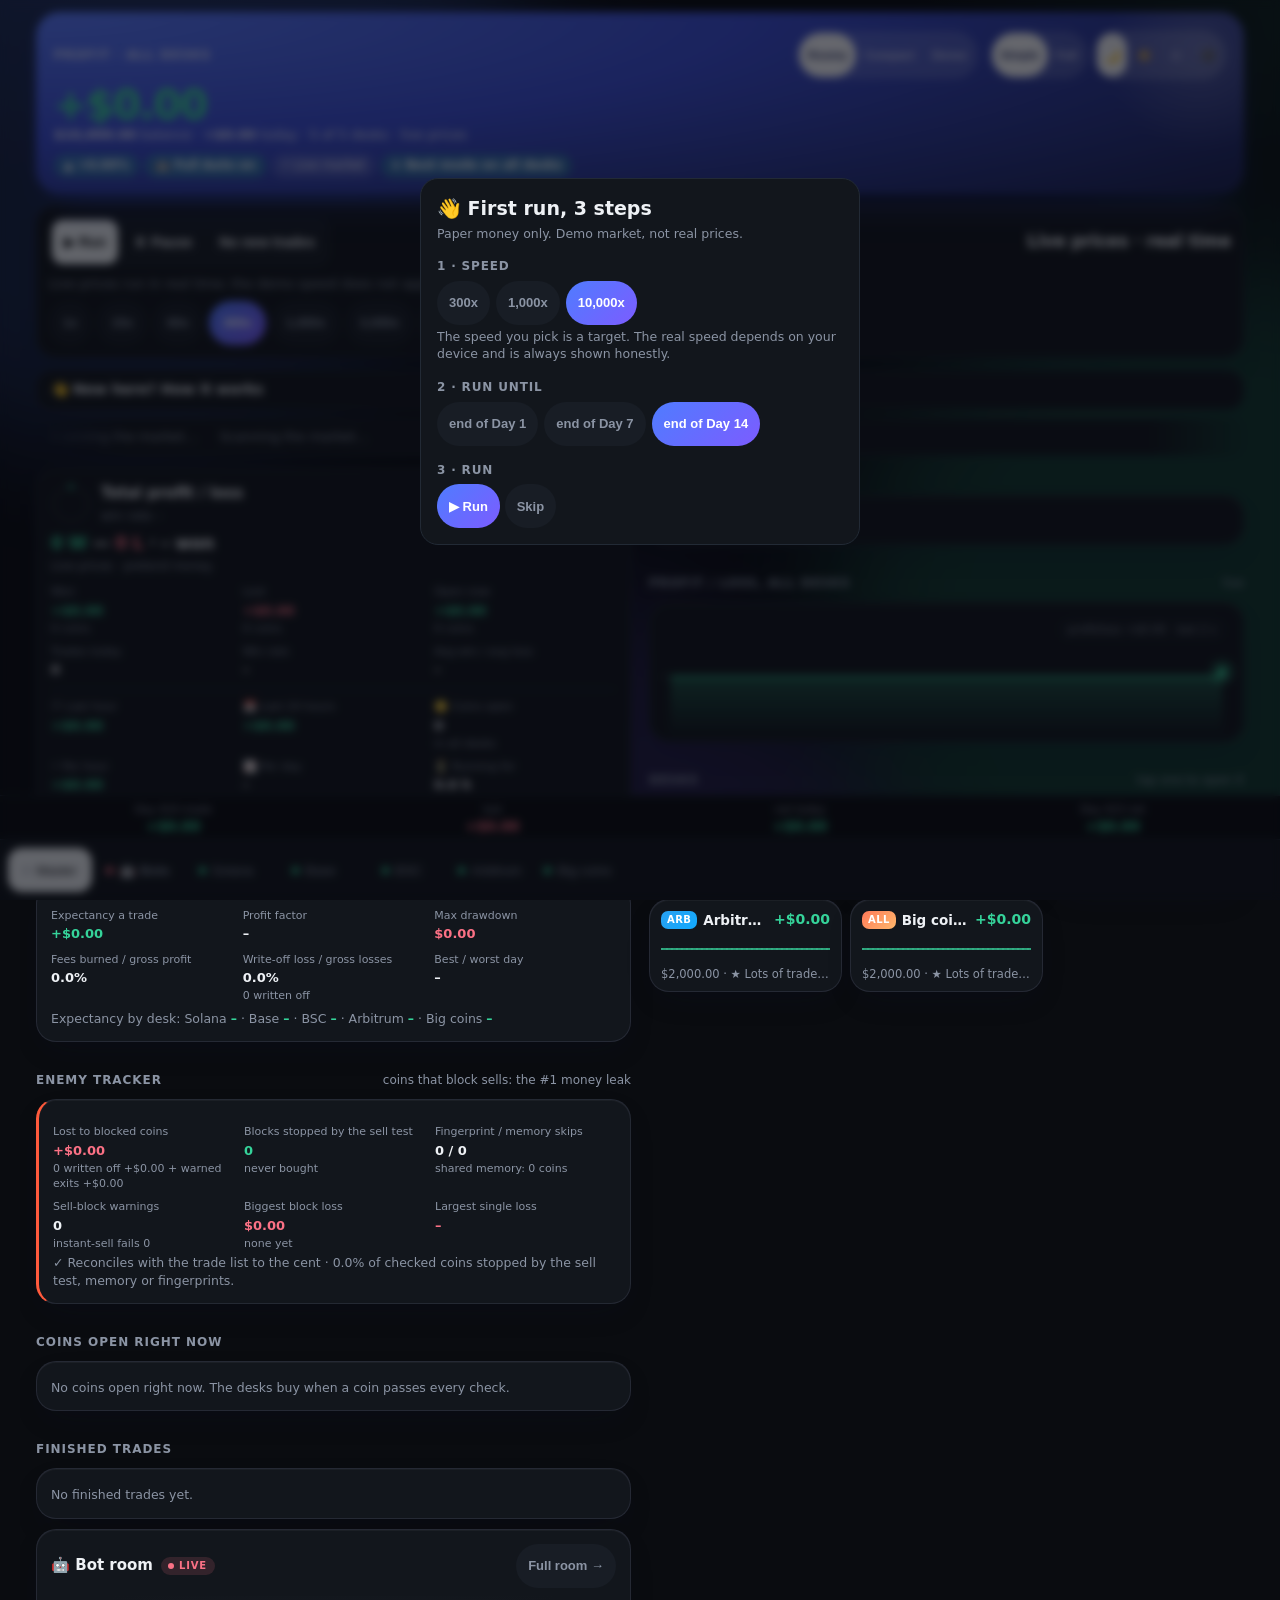
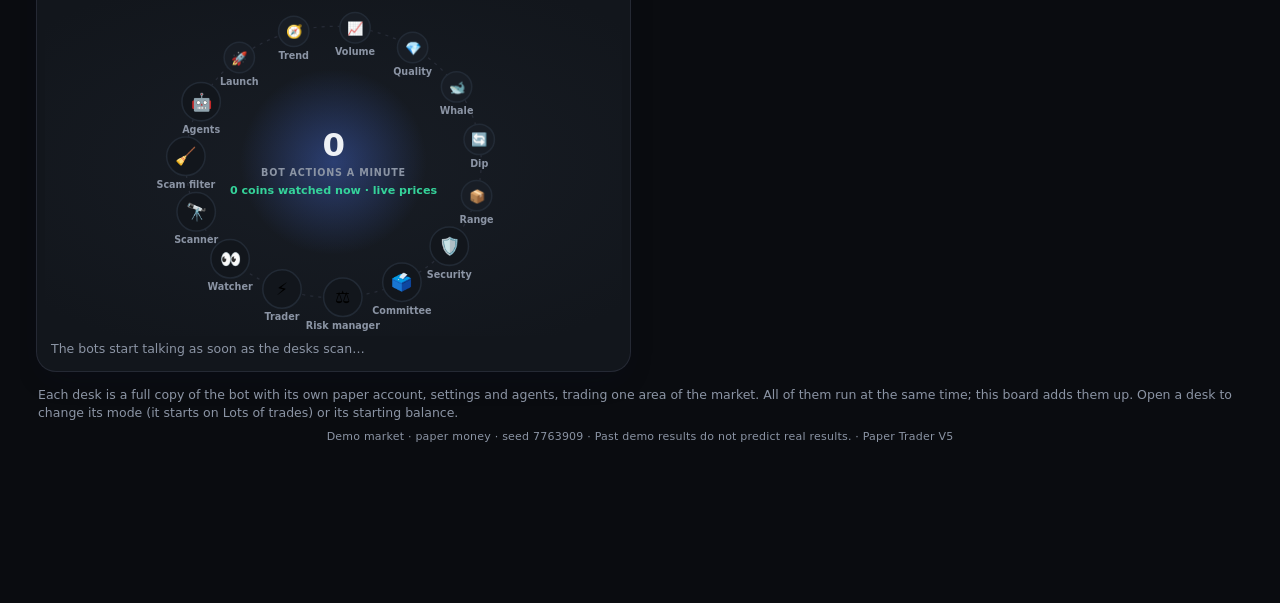
==== commit 619156ba: "T3 loser filter (skip mode) trained on seeds 424242+777 Co-Authored-By: Claude Opus 5.5 <noreply@ant" ====
--- a/trader/index.html
+++ b/trader/index.html
@@ -604,7 +604,7 @@
 <script>
 "use strict";
 const HOST_SW = true;
-const APP_DOC = "\u003c!doctype html>\n\u003chtml lang=\"en\">\n\u003chead>\n\u003cmeta charset=\"utf-8\">\n\u003c!--DESK-->\n\u003ctitle>Paper Trader\u003c/title>\n\u003cmeta name=\"viewport\" content=\"width=device-width, initial-scale=1, viewport-fit=cover\">\n\u003cmeta name=\"claude:viewport-fit-sides\" content=\"cover\">\n\u003cmeta name=\"apple-mobile-web-app-capable\" content=\"yes\">\n\u003cmeta name=\"mobile-web-app-capable\" content=\"yes\">\n\u003cmeta name=\"apple-mobile-web-app-status-bar-style\" content=\"black-translucent\">\n\u003cmeta name=\"apple-mobile-web-app-title\" content=\"Paper Trader\">\n\u003cmeta name=\"theme-color\" content=\"#0b0f17\">\n\u003clink rel=\"manifest\" href=\"manifest.webmanifest\">\n\u003clink rel=\"apple-touch-icon\" href=\"icon-180.png\">\n\u003cstyle>\n/* Calm, flat, content-first. Hairlines instead of boxes, one accent, green/red only for money and state. Light and dark. */\n:root{--bg:#f5f6f8;--card:#ffffff;--soft:#eef0f3;--line:#e3e6eb;--tx:#0f141b;--mut:#677184;--g:#0b9a68;--r:#d63a4b;--y:#a8710f;--b:#2563eb;--gs:rgba(11,154,104,.12);--rs:rgba(214,58,75,.12);--shadow:0 1px 2px rgba(15,20,27,.04)}\n@media (prefers-color-scheme:dark){:root:not([data-theme=\"light\"]){--bg:#0a0c10;--card:#12161c;--soft:#181d25;--line:#222a35;--tx:#eef1f5;--mut:#8b94a4;--g:#35d39a;--r:#fb7185;--y:#fbbf24;--b:#6aa9ff;--gs:rgba(53,211,154,.14);--rs:rgba(251,113,133,.14);--shadow:none;color-scheme:dark}}\n:root[data-theme=\"dark\"]{--bg:#0a0c10;--card:#12161c;--soft:#181d25;--line:#222a35;--tx:#eef1f5;--mut:#8b94a4;--g:#35d39a;--r:#fb7185;--y:#fbbf24;--b:#6aa9ff;--gs:rgba(53,211,154,.14);--rs:rgba(251,113,133,.14);--shadow:none;color-scheme:dark}\n*{box-sizing:border-box;-webkit-tap-highlight-color:transparent}\nhtml,body{margin:0}\nbody{background:var(--bg);color:var(--tx);font:15px/1.4 -apple-system,BlinkMacSystemFont,\"Inter\",\"Segoe UI\",system-ui,sans-serif;font-variant-numeric:tabular-nums;padding-block:0 88px;padding-left:max(16px,env(safe-area-inset-left,0px));padding-right:max(16px,env(safe-area-inset-right,0px));max-width:720px;margin:0 auto}\nbody::before{content:\"\";position:fixed;inset:0 0 auto;height:env(safe-area-inset-top,0px);background:var(--bg);z-index:20}\n.g{color:var(--g)}.r{color:var(--r)}.y{color:var(--y)}.mut{color:var(--mut)}\n.hd{position:sticky;top:env(safe-area-inset-top,0px);z-index:10;background:var(--bg);padding:12px 0 10px;display:flex;justify-content:space-between;align-items:flex-end;gap:12px;border-bottom:1px solid var(--line);margin:0 calc(-1*max(16px,env(safe-area-inset-left,0px)));padding-left:max(16px,env(safe-area-inset-left,0px));padding-right:max(16px,env(safe-area-inset-right,0px))}\n.eq{font-size:30px;font-weight:700;letter-spacing:-.02em;line-height:1.05}\n.sub{font-size:12.5px;color:var(--mut);margin-top:3px}\n.st{display:inline-flex;align-items:center;gap:6px;font-size:12px;font-weight:650;padding:5px 10px;border-radius:99px;background:var(--gs);color:var(--g);white-space:nowrap}\n.st::before{content:\"\";width:7px;height:7px;border-radius:50%;background:currentColor}\n.st.live::before{animation:pulse 1.6s infinite}.st.warn{background:rgba(168,113,15,.14);color:var(--y)}.st.bad{background:var(--rs);color:var(--r)}.st.dim{background:var(--soft);color:var(--mut)}\n@keyframes pulse{50%{opacity:.25}}\nh2{font-size:12px;font-weight:700;color:var(--mut);margin:26px 0 10px;text-transform:uppercase;letter-spacing:.08em;display:flex;justify-content:space-between;align-items:center;gap:8px}\nh2 small{font-weight:500;text-transform:none;letter-spacing:0;font-size:12px}\n.sec{margin:0}\n.panel{background:var(--card);border-radius:14px;padding:14px;box-shadow:var(--shadow);border:1px solid var(--line)}\n.stats{display:grid;grid-template-columns:repeat(4,minmax(0,1fr));gap:8px;margin-top:16px}\n.stat{min-width:0}.stat span{display:block;font-size:11.5px;color:var(--mut)}.stat b{display:block;font-size:16px;font-weight:650;overflow:hidden;text-overflow:ellipsis;white-space:nowrap}\n.chips{display:flex;gap:6px;flex-wrap:wrap}\n.chip{border:0;background:var(--soft);color:var(--mut);padding:7px 12px;border-radius:99px;font-size:13px;font-weight:600;min-height:32px}\n.chip.on{background:var(--tx);color:var(--bg)}\n.chartwrap{position:relative;touch-action:pan-y}\n.chartwrap svg{display:block;width:100%;height:auto}\n.scrub{position:absolute;left:0;top:-2px;font-size:12px;color:var(--mut);pointer-events:none}\n.hm{display:grid;grid-template-columns:repeat(auto-fill,minmax(24px,1fr));gap:4px}\n.hm button{aspect-ratio:1;border:1px solid transparent;border-radius:5px;padding:0;background:var(--soft);min-width:0}\n.hm.dense{grid-template-columns:repeat(auto-fill,minmax(17px,1fr));gap:3px}.hm.dense button{border-radius:3px}.hm button.e{background:none;border:1px dashed var(--line)}\n.stack{display:flex;height:10px;border-radius:99px;overflow:hidden;background:var(--soft);gap:2px}.stack i{display:block;height:100%}\n.leg{display:flex;flex-wrap:wrap;gap:4px 12px;font-size:12px;color:var(--mut);margin-top:7px}.leg b{color:var(--tx);font-weight:600}.leg i{display:inline-block;width:8px;height:8px;border-radius:2px;margin-right:5px}\n.m{margin:11px 0}.ml{display:flex;justify-content:space-between;font-size:13px;color:var(--mut);margin-bottom:5px}.ml b{color:var(--tx);font-weight:600}\n.mb{height:6px;background:var(--soft);border-radius:99px;overflow:hidden}.mb i{display:block;height:100%;background:var(--g);border-radius:99px}.mb i.y{background:var(--y)}.mb i.r{background:var(--r)}\n.row{display:flex;justify-content:space-between;align-items:center;gap:10px}\n.tools{display:flex;gap:8px;margin:14px 0 8px}\ninput[type=search],input[type=number],select{background:var(--card);color:var(--tx);border:1px solid var(--line);border-radius:10px;padding:10px 12px;font-size:16px;min-width:0;width:100%}\n.list{background:var(--card);border:1px solid var(--line);border-radius:14px;overflow:hidden}\n.prow{padding:12px 14px;border-top:1px solid var(--line);cursor:pointer}.prow:first-child{border-top:0}\n.prow.fu{animation:fu .8s}.prow.fd{animation:fd .8s}\n@keyframes fu{from{background:var(--gs)}to{background:transparent}}@keyframes fd{from{background:var(--rs)}to{background:transparent}}\n.pn{display:flex;align-items:center;gap:6px;min-width:0}.pn b{font-size:15px}\n.tag{font-style:normal;font-size:11px;font-weight:650;padding:2px 7px;border-radius:6px;background:var(--soft);color:var(--mut)}.tag.b{background:rgba(37,99,235,.12);color:var(--b)}.tag.bad{background:var(--rs);color:var(--r)}.tag.ok{background:var(--gs);color:var(--g)}.tag.warn{background:rgba(168,113,15,.14);color:var(--y)}\n.pp{font-size:15px;font-weight:650;text-align:right}\n.p2{display:flex;justify-content:space-between;font-size:12.5px;color:var(--mut);margin-top:3px}\n.bar{position:relative;height:6px;border-radius:99px;background:var(--soft);margin:11px 2px 6px}\n.bar i{position:absolute;top:-2px;width:2px;height:10px;background:var(--mut);opacity:.6}.bar s{position:absolute;top:-4px;width:14px;height:14px;margin-left:-7px;border-radius:50%;background:var(--b);border:2px solid var(--card)}\n.bar u{position:absolute;top:0;height:100%;border-radius:99px;background:var(--gs);text-decoration:none}\n.kv{display:grid;grid-template-columns:repeat(3,minmax(0,1fr));gap:8px 10px;margin-top:10px}.kv span{display:block;font-size:11px;color:var(--mut)}.kv b{font-size:13px;font-weight:600}\n.why{font-size:12px;color:var(--mut);margin-top:9px;overflow-wrap:anywhere}\n.fe{padding:12px 14px;border-top:1px solid var(--line);cursor:pointer}.fe:first-child{border-top:0}\n.fe .d{font-size:12.5px;color:var(--mut);margin-top:4px;overflow-wrap:anywhere}\n.chk{display:grid;grid-template-columns:repeat(2,minmax(0,1fr));gap:3px 12px;margin-top:9px;font-size:12px}.chk span{overflow-wrap:anywhere}\n.funnel{display:grid;grid-template-columns:repeat(4,minmax(0,1fr));text-align:center}.funnel div+div{border-left:1px solid var(--line)}.funnel b{display:block;font-size:20px}.funnel span{font-size:11.5px;color:var(--mut)}\n.log{font:12px/1.45 ui-monospace,SFMono-Regular,Menlo,monospace;padding:8px 14px;border-top:1px solid var(--line);overflow-wrap:anywhere}.log:first-child{border-top:0}\n.hbar{display:flex;align-items:center;gap:10px;margin:7px 0;font-size:13px}.hbar span:first-child{width:104px;color:var(--mut);flex:none}.hbar i{display:block;height:8px;border-radius:4px;background:var(--b);min-width:3px}.hbar span:last-child{margin-left:auto;font-weight:600}\n.grid2{display:grid;grid-template-columns:repeat(2,minmax(0,1fr));gap:10px}\n.tile{background:var(--card);border:1px solid var(--line);border-radius:14px;padding:12px 14px;min-width:0}.tile>span{display:block;font-size:12px;color:var(--mut)}.tile b{display:block;font-size:19px;font-weight:650;overflow-wrap:anywhere}\n.btn{display:block;width:100%;background:var(--soft);color:var(--tx);border:0;border-radius:12px;padding:14px;font-size:15px;font-weight:650;margin:8px 0;min-height:48px}\n.btn.red{background:var(--rs);color:var(--r)}.btn.pri{background:var(--tx);color:var(--bg)}\ninput[type=range]{width:100%;accent-color:var(--b);margin:2px 0}\n.sl{margin:16px 0}\n.empty{padding:26px 14px;text-align:center;color:var(--mut);font-size:14px}\nnav{position:fixed;left:0;right:0;bottom:0;z-index:15;display:flex;background:var(--card);border-top:1px solid var(--line);padding-bottom:env(safe-area-inset-bottom,0px);padding-left:env(safe-area-inset-left,0px);padding-right:env(safe-area-inset-right,0px)}\nnav button{flex:1;background:none;border:0;color:var(--mut);padding:12px 0 11px;font-size:12px;font-weight:650;min-height:52px;display:flex;flex-direction:column;align-items:center;gap:3px}\nnav button svg{width:22px;height:22px;stroke:currentColor;fill:none;stroke-width:1.8;stroke-linecap:round;stroke-linejoin:round}\nnav button.on{color:var(--tx)}nav button.on svg{stroke:var(--b)}\n.toasts{position:fixed;left:16px;right:16px;top:calc(env(safe-area-inset-top,0px) + 70px);z-index:30;display:flex;flex-direction:column;gap:6px;pointer-events:none;max-width:560px;margin:0 auto}\n.toast{background:var(--tx);color:var(--bg);border-radius:10px;padding:8px 12px;font-size:13px;white-space:nowrap;overflow:hidden;text-overflow:ellipsis;box-shadow:0 6px 24px rgba(0,0,0,.25);animation:tin .2s}\n.toast.bad{background:var(--r);color:#fff}.toast.warn{background:var(--y);color:#fff}\n@keyframes tin{from{transform:translateY(-8px);opacity:0}}\n.tab{display:none}.tab.on{display:block}\nbutton:focus-visible,input:focus-visible,select:focus-visible{outline:2px solid var(--b);outline-offset:2px}\n@media (prefers-reduced-motion:reduce){*{animation:none!important}}\n\n.tg{display:flex;justify-content:space-between;align-items:center;gap:14px;padding:10px 0;border-top:1px solid var(--line)}.tg:first-child{border-top:0}\n.tg span{display:block;min-width:0}.tg small{display:block;font-size:12px;color:var(--mut);font-weight:400;margin-top:2px}\n.tg input{appearance:none;-webkit-appearance:none;flex:none;width:46px;height:28px;border-radius:99px;background:var(--soft);border:1px solid var(--line);position:relative;transition:background .2s}\n.tg input::after{content:\"\";position:absolute;top:2px;left:2px;width:22px;height:22px;border-radius:50%;background:var(--mut);transition:transform .2s,background .2s}\n.tg input:checked{background:var(--gs)}.tg input:checked::after{transform:translateX(18px);background:var(--g)}\n@media (max-width:370px){.hide-sm{display:none}.eq{font-size:27px}.st{font-size:11px;padding:4px 8px}}\n.chartwrap{max-width:600px;margin:0 auto}\n\n/* ===== premium pass ===== */\n:root{--accent:#4f7cff;--accent2:#7c5cff;--ok2:#35d39a;--hair:rgba(120,130,160,.18);--shadow2:0 1px 0 rgba(255,255,255,.04) inset,0 12px 32px -12px rgba(10,16,40,.28)}\n@media (prefers-color-scheme:dark){:root:not([data-theme=\"light\"]){--shadow2:0 1px 0 rgba(255,255,255,.05) inset,0 16px 40px -14px rgba(0,0,0,.65)}}\nbody{background:radial-gradient(900px 420px at 12% -8%,rgba(79,124,255,.16),transparent 62%),radial-gradient(760px 420px at 105% 2%,rgba(53,211,154,.11),transparent 58%),var(--bg);background-attachment:fixed}\n.panel,.tile,.list{border-radius:20px;border:1px solid var(--hair);box-shadow:var(--shadow2)}\n.hd{backdrop-filter:blur(16px) saturate(1.4);-webkit-backdrop-filter:blur(16px) saturate(1.4);background:color-mix(in srgb,var(--bg) 78%,transparent);border-bottom:1px solid var(--hair)}\nbody::before{background:color-mix(in srgb,var(--bg) 78%,transparent)}\n.eq{font-size:34px;letter-spacing:-.03em;background:linear-gradient(180deg,var(--tx) 40%,color-mix(in srgb,var(--tx) 62%,var(--accent)));-webkit-background-clip:text;background-clip:text;color:transparent}\n.st{box-shadow:0 0 0 1px color-mix(in srgb,currentColor 22%,transparent) inset}\nnav{left:12px;right:12px;bottom:calc(env(safe-area-inset-bottom,0px) + 10px);border-radius:26px;border:1px solid var(--hair);background:color-mix(in srgb,var(--card) 80%,transparent);backdrop-filter:blur(18px) saturate(1.5);-webkit-backdrop-filter:blur(18px) saturate(1.5);box-shadow:0 18px 40px -12px rgba(0,0,0,.45);padding:6px;gap:2px}\nnav button{border-radius:20px;padding:9px 0 8px;min-height:50px;font-size:11px;transition:background .2s,color .2s}\nnav button.on{background:color-mix(in srgb,var(--accent) 16%,transparent);color:var(--tx)}nav button.on svg{stroke:var(--accent)}\nbody{padding-block:0 108px}\n.chip.on{background:linear-gradient(135deg,var(--accent),var(--accent2));color:#fff}\n.btn.pri{background:linear-gradient(135deg,var(--accent),var(--accent2));color:#fff;box-shadow:0 10px 24px -10px var(--accent)}\n.btn{border-radius:16px}\nh2{margin-top:30px}\n.hm button:not(.e){box-shadow:0 0 10px -2px currentColor inset}\n.tab.on>*{animation:fadeUp .42s cubic-bezier(.2,.7,.2,1) both}\n.tab.on>*:nth-child(2){animation-delay:.04s}.tab.on>*:nth-child(3){animation-delay:.08s}.tab.on>*:nth-child(4){animation-delay:.12s}.tab.on>*:nth-child(5){animation-delay:.16s}\n@keyframes fadeUp{from{opacity:0;transform:translateY(10px)}to{opacity:1;transform:none}}\n.av{flex:none;width:40px;height:40px;border-radius:13px;display:grid;place-items:center;font-weight:800;color:#fff;font-size:16px;box-shadow:0 8px 18px -8px rgba(0,0,0,.5)}\n.ring{flex:none;position:relative;width:46px;height:46px}.ring svg{width:100%;height:100%;transform:rotate(-90deg)}.ring b{position:absolute;inset:0;display:grid;place-items:center;font-size:11px}\n.bigring{display:flex;align-items:center;gap:16px;margin-top:12px}.bigring .ring{width:96px;height:96px}.bigring .ring b{font-size:20px}\n.wl-side{flex:1;min-width:0}.wl-side .row{margin:8px 0}\n.agcard{position:relative;overflow:hidden}.agcard::before{content:\"\";position:absolute;inset:0 auto 0 0;width:4px;background:var(--cc,var(--accent));opacity:.9}\n.meter{height:6px;background:var(--soft);border-radius:99px;overflow:hidden;margin-top:6px}.meter i{display:block;height:100%;background:linear-gradient(90deg,var(--accent),var(--ok2));border-radius:99px}\n\n.modes{display:grid;grid-template-columns:repeat(2,minmax(0,1fr));gap:8px;margin-top:10px}.mbtn{border:1px solid var(--line);background:var(--soft);color:var(--tx);border-radius:14px;padding:12px 8px;font:600 14px/1.2 inherit;cursor:pointer}.mbtn.on{background:var(--tx);color:var(--bg);border-color:var(--tx)}\ndetails.more{margin-top:18px}details.more>summary{cursor:pointer;font-weight:600;padding:12px 0;color:var(--mut);list-style:none}details.more>summary::before{content:\"▸ \"}details.more[open]>summary::before{content:\"▾ \"}\n\n/* ---- Master board host (5 desks) ---- */\nbody.hostbody{padding-block:0 84px}\n.hframe{position:fixed;left:0;top:0;width:100%;height:calc(100% - 64px - env(safe-area-inset-bottom,0px));border:0;background:var(--bg);z-index:5}\n.deskbar{position:fixed;left:0;right:0;bottom:0;z-index:30;display:flex;gap:4px;padding:8px 8px calc(8px + env(safe-area-inset-bottom,0px));background:var(--card);border-top:1px solid var(--line);overflow-x:auto}\n.deskbar button{flex:1 1 0;min-width:0;border:0;border-radius:14px;background:none;color:var(--mut);font:650 11.5px/1.1 inherit;padding:10px 3px;display:flex;align-items:center;justify-content:center;gap:6px;cursor:pointer;white-space:nowrap}\n.deskbar button.on{background:var(--tx);color:var(--bg)}\n.deskbar .dot{width:7px;height:7px;border-radius:50%;background:var(--mut);opacity:.5}.deskbar .dot.g{background:var(--g);opacity:1}.deskbar .dot.r{background:var(--r);opacity:1}\n\n/* ---- money animations ---- */\n.num{transition:color .3s;border-radius:6px}\n.fl-up{animation:flup 1.2s ease-out}.fl-dn{animation:fldn 1.2s ease-out}\n@keyframes flup{0%{text-shadow:0 0 12px color-mix(in srgb,var(--g) 70%,transparent)}100%{text-shadow:none}}\n@keyframes fldn{0%{text-shadow:0 0 12px color-mix(in srgb,var(--r) 70%,transparent)}100%{text-shadow:none}}\n.rise{animation:rise .55s cubic-bezier(.2,.8,.2,1) both}\n@keyframes rise{from{opacity:0;transform:translateY(14px) scale(.98)}to{opacity:1;transform:none}}\n.pulse{animation:pulse 1.1s ease-out}\n@keyframes pulse{0%{box-shadow:0 0 0 0 color-mix(in srgb,var(--accent,#4f7cff) 55%,transparent)}100%{box-shadow:0 0 0 14px transparent}}\n#h_chart{position:relative}\n.livedot{position:absolute;width:10px;height:10px;margin:-5px 0 0 -5px;border-radius:50%;background:var(--g);pointer-events:none}\n.livedot.r{background:var(--r)}\n.livedot::after{content:\"\";position:absolute;inset:-6px;border-radius:50%;border:2px solid currentColor;color:inherit;opacity:.6;animation:ring 1.6s ease-out infinite}\n.livedot.g::after{border-color:var(--g)}.livedot.r::after{border-color:var(--r)}\n@keyframes ring{from{transform:scale(.4);opacity:.8}to{transform:scale(1.6);opacity:0}}\n.eq{transition:color .3s;border-radius:10px}\n@media (prefers-reduced-motion:reduce){.fl-up,.fl-dn,.rise,.pulse,.livedot::after{animation:none!important}}\n.deskbar.many button{flex:0 0 auto;min-width:84px}\n.dkctl{display:flex;flex-wrap:wrap;gap:6px;margin-top:10px;align-items:center}\n.dkctl select{flex:1 1 130px;min-width:0;border:1px solid var(--line);background:var(--soft);color:var(--tx);border-radius:12px;padding:7px 8px;font:600 13px inherit}\n.mrow{display:grid;grid-template-columns:1fr auto auto;gap:4px 8px;align-items:center;margin-top:8px}.mrow label{grid-column:1/-1;font-size:13px;color:var(--mut)}\n.mrow input{grid-column:1}.mrow b{min-width:52px;text-align:right}.mrow input.off{opacity:.45}\n\n/* ---- iPhone: fit more on one screen ---- */\n@media (max-width:520px){\n  .panel{padding:12px 13px;border-radius:16px}\n  h2{margin:16px 2px 7px}\n  .hd .eq{font-size:30px}\n  .kv{gap:6px 8px;margin-top:8px}.kv b{font-size:13px}.kv span{font-size:10.5px}\n  .modes{grid-template-columns:repeat(3,minmax(0,1fr));gap:6px;margin-top:8px}.mbtn{padding:9px 4px;font-size:12px;border-radius:11px}\n  .chartwrap svg{max-height:170px}\n  #h_chart,#h_chart svg{height:96px!important}\n  .hdesk{margin:8px 0!important;padding:10px 12px}.hdesk .sub{font-size:12px;line-height:1.35}\n  .hdesk [id^=\"dkl\"]{white-space:nowrap;overflow:hidden;text-overflow:ellipsis}\n  .dkctl{gap:5px;margin-top:8px;flex-wrap:nowrap}.dkctl select{flex:1 1 auto;padding:6px;font-size:12px}.dkctl .chip{padding:6px 9px;font-size:12px}\n  .chips .chip{padding:6px 10px;font-size:12.5px}\n  .deskbar{padding:6px 6px calc(6px + env(safe-area-inset-bottom,0px))}.deskbar button{padding:9px 2px;font-size:11px}\n}\n@media (max-width:520px){\n  .eq{font-size:30px!important;letter-spacing:-.02em}\n  .hd .sub{font-size:12px}\n  .mdesc{font-size:12px;display:-webkit-box;-webkit-line-clamp:3;-webkit-box-orient:vertical;overflow:hidden}\n  .dkctl .chip{white-space:nowrap}\n  .deskbar .dot{flex:0 0 7px}\n  .kv>div:only-child{grid-column:1/-1}\n}\n.orow{display:flex;justify-content:space-between;gap:10px;padding:8px 0;border-top:1px solid var(--line);cursor:pointer}.orow:first-child{border-top:0;padding-top:0}\n.orow .oval{text-align:right;white-space:nowrap}.orow .oval .sub,.orow .oval span{display:block;font-size:11.5px}\n@media (max-width:520px){.orow{padding:6px 0}.orow .sub{font-size:11.5px}}\n\n/* ---- animations everywhere (all respect \"reduce motion\") ---- */\n.tab.on,.hpane:not([hidden]){animation:rise .35s cubic-bezier(.2,.8,.2,1)}\nbutton,.chip,.mbtn,.btn{transition:transform .12s ease,background .2s,color .2s}\nbutton:active,.chip:active,.mbtn:active,.btn:active{transform:scale(.95)}\n@keyframes popin{0%{transform:scale(.92)}60%{transform:scale(1.04)}100%{transform:none}}\n.orow.new{animation:slidein .6s cubic-bezier(.2,.8,.2,1)}\n@keyframes slidein{from{opacity:0;transform:translateX(-14px);background:color-mix(in srgb,var(--accent,#4f7cff) 14%,transparent)}to{opacity:1;transform:none;background:transparent}}\n.drawin{stroke-dasharray:3000;stroke-dashoffset:3000;animation:drawline 1.4s ease forwards}\n@keyframes drawline{to{stroke-dashoffset:0}}\n#hc_area{transition:d .9s ease}#hc_line{transition:d .9s ease}\n.livedot{transition:left .9s ease,top .9s ease}\n.hc_lab{position:absolute;right:6px;top:4px;font-size:11px;color:var(--mut);pointer-events:none;background:var(--card);padding:1px 7px;border-radius:9px;box-shadow:0 0 0 1px var(--line)}\n@keyframes fadein{from{opacity:.0}to{opacity:1}}\n.deskbar button{transition:background .25s,color .25s,transform .12s}\n@media (prefers-reduced-motion:reduce){.tab.on,.hpane,.mbtn.on,.chip.on,.orow.new,.drawin,.panel{animation:none!important}.drawin{stroke-dasharray:none;stroke-dashoffset:0}#hc_area,#hc_line,.livedot{transition:none}}\n\n/* ---- Master board look: hero card, desk sparklines, chain badges ---- */\n.hero{margin:12px 0 0;padding:18px 18px 16px;border-radius:24px;color:#fff;background:radial-gradient(120% 140% at 0% 0%,#5b7cff 0%,#3c4fd6 35%,#1d2459 75%,#121636 100%);box-shadow:0 20px 40px -20px rgba(40,60,200,.55);position:relative;overflow:hidden}\n.hero::after{content:\"\";position:absolute;right:-60px;top:-60px;width:200px;height:200px;border-radius:50%;background:radial-gradient(circle,rgba(255,255,255,.18),transparent 70%)}\n.hero .eq{color:#fff;font-size:40px;font-weight:800;letter-spacing:-.03em;margin:6px 0 2px}\n.hero-top{display:flex;justify-content:space-between;align-items:center}.hero-lab{font-size:12px;letter-spacing:.1em;text-transform:uppercase;opacity:.8;font-weight:700}\n.hero .st{background:rgba(255,255,255,.16);color:#fff;border-color:rgba(255,255,255,.25)}\n.hero-sub{font-size:13px;opacity:.9}.hero-sub .g,.hero-sub .r{color:#fff;font-weight:700}\n.hero-pct{display:inline-block;margin-top:10px;padding:4px 10px;border-radius:999px;font-weight:800;font-size:13px;background:rgba(255,255,255,.15)}\n.hero-pct.up{background:rgba(52,211,153,.28)}.hero-pct.dn{background:rgba(248,113,113,.3)}\n.dkname{display:inline-flex;align-items:center;gap:8px}\n.cb{font-size:10px;font-weight:800;line-height:1;letter-spacing:.04em;padding:4px 6px;border-radius:7px;color:#fff;background:#6b7280}\n.cb-solana{background:linear-gradient(135deg,#9945ff,#14f195)}.cb-base{background:#0052ff}.cb-bsc{background:#f0b90b;color:#1a1a1a}.cb-ethereum{background:#627eea}.cb-big{background:linear-gradient(135deg,#ff7a59,#ffb86c)}\n.spark{height:30px;margin:8px 0 2px}.spark svg{width:100%;height:30px;display:block}\n.hdesk{transition:transform .2s ease,box-shadow .2s ease}.hdesk:hover{transform:translateY(-2px)}\n@media (max-width:520px){.hero{padding:15px 15px 13px;border-radius:20px}.hero .eq{font-size:34px!important}}\n@media (prefers-color-scheme:dark){.hero{box-shadow:0 20px 40px -20px rgba(0,0,0,.7)}}\n\n/* ---- live scanner feed + simple view ---- */\n.frow{display:flex;gap:10px;align-items:flex-start;padding:7px 0;border-top:1px solid var(--line)}.frow:first-child{border-top:0;padding-top:0}\n.frow .fi{width:22px;text-align:center;flex:0 0 22px}.frow .ft{min-width:0;flex:1}.frow .fd{white-space:nowrap;overflow:hidden;text-overflow:ellipsis;font-size:11.5px;opacity:.8}\n.frow.new{animation:slidein .6s cubic-bezier(.2,.8,.2,1)}\n.viewsw{position:absolute;right:14px;bottom:14px;display:flex;background:rgba(255,255,255,.14);border-radius:999px;padding:3px;z-index:1}\n.viewsw button{border:0;background:none;color:#fff;font:700 12px inherit;padding:6px 11px;border-radius:999px;opacity:.75;cursor:pointer}.viewsw button.on{background:rgba(255,255,255,.95);color:#1d2459;opacity:1}\nbody.simple .fullonly,body.simple .dkctl,body.simple [id^=\"dkl\"],body.simple [id^=\"dkw\"]{display:none!important}\nbody.simple .hdesk{padding-bottom:10px}\n.orow.one{align-items:center;padding:7px 0}.orow.one .ol{min-width:0;overflow:hidden;white-space:nowrap;text-overflow:ellipsis}.orow.one .oval{display:flex;gap:6px;align-items:baseline}.orow.one .oval span{display:inline}\n.chip.more{margin-top:8px;width:100%;justify-content:center;text-align:center}\n.cb-arbitrum{background:linear-gradient(135deg,#28a0f0,#12aaff)}\n.kv b em{font-style:normal}\n.hero-auto{display:inline-block;margin:10px 0 0 6px;padding:4px 10px;border-radius:999px;font-size:12px;background:rgba(255,255,255,.12);color:#fff}\n.hero-auto b{font-weight:800}\n@media (max-width:520px){.hero-auto{margin-left:0;display:block;width:max-content;max-width:62%}}\n\n/* ---- pro look: theme switch, ticker tape, win ring, glowing background ---- */\n.themesw{display:flex;gap:2px;background:rgba(255,255,255,.14);border-radius:999px;padding:3px}\n.themesw button{border:0;background:none;color:#fff;font:700 12px inherit;width:30px;height:26px;border-radius:999px;cursor:pointer;opacity:.7}.themesw button.on{background:rgba(255,255,255,.92);color:#1d2459;opacity:1}\n.ticker{margin:12px -2px 0;overflow:hidden;border-radius:14px;background:var(--card);border:1px solid var(--line);mask-image:linear-gradient(90deg,transparent,#000 8%,#000 92%,transparent);-webkit-mask-image:linear-gradient(90deg,transparent,#000 8%,#000 92%,transparent)}\n.tk-track{display:flex;gap:22px;width:max-content;padding:9px 14px;animation:tkmove 30s linear infinite;white-space:nowrap}\n.tk{font-size:13px;color:var(--mut)}.tk b{color:var(--tx)}.tk.g{color:var(--g)}.tk.r{color:var(--r)}.tk.b{color:var(--tx)}\n@keyframes tkmove{from{transform:translateX(0)}to{transform:translateX(-50%)}}\n.totl{display:flex;align-items:center;gap:10px}.ring{width:40px;height:40px;transform:rotate(-90deg);flex:0 0 40px}\n.rg-bg{fill:none;stroke:var(--soft);stroke-width:4}.rg-fg{fill:none;stroke:var(--g);stroke-width:4;stroke-linecap:round;stroke-dasharray:0 100;transition:stroke-dasharray .9s ease}\n.bgfx{position:fixed;inset:0;z-index:-1;pointer-events:none;overflow:hidden}\n.bgfx i{position:absolute;width:60vmax;height:60vmax;border-radius:50%;filter:blur(60px);opacity:.18;animation:blob 26s ease-in-out infinite alternate}\n.bgfx i:nth-child(1){background:#4f7cff;left:-20vmax;top:-25vmax}.bgfx i:nth-child(2){background:#35d39a;right:-25vmax;top:20vmax;animation-delay:-8s}.bgfx i:nth-child(3){background:#7c5cff;left:10vmax;bottom:-35vmax;animation-delay:-16s}\n@keyframes blob{to{transform:translate(6vmax,-4vmax) scale(1.12)}}\n:root[data-theme=\"dark\"] .bgfx i{opacity:.22}\n.hero{background-size:140% 140%;animation:herobg 14s ease-in-out infinite alternate}\n@keyframes herobg{from{background-position:0% 0%}to{background-position:100% 100%}}\n@media (prefers-reduced-motion:reduce){.tk-track,.bgfx i,.hero{animation:none!important}}\n\n/* ---- beginner help + best-mode badges ---- */\n.bestchk{display:inline-flex;align-items:center;gap:8px;margin:8px 0 0 6px;padding:4px 10px;border-radius:999px;font-size:12px;font-weight:700;color:#fff;background:rgba(52,211,153,.28)}\n.bestchk.warn{background:rgba(251,191,36,.3)}.bestchk button{border:0;border-radius:999px;padding:3px 10px;font:800 12px inherit;background:#fff;color:#1d2459;cursor:pointer}\n@media (max-width:520px){.bestchk{margin-left:0;display:flex;width:max-content;max-width:62%}}\n.guide{margin-top:12px;background:var(--card);border:1px solid var(--line);border-radius:16px;padding:0 14px}\n.guide summary{cursor:pointer;font-weight:700;padding:12px 0;list-style:none}.guide summary::-webkit-details-marker{display:none}\n.gbody{padding-bottom:12px;font-size:13.5px;line-height:1.5;color:var(--tx)}.gbody p{margin:0 0 9px}.gbody i{font-style:normal;color:var(--mut)}\n.bestline{margin-top:8px;font-size:12.5px;font-weight:700}.bestline.ok{color:var(--g)}.bestline.warn{color:var(--y)}\n\n/* ---- Full Auto ---- */\n.fabox{padding:10px 12px;border-radius:14px;background:color-mix(in srgb,var(--g) 10%,transparent);border:1px solid color-mix(in srgb,var(--g) 30%,transparent);margin-bottom:12px}\nbody.fullauto .fa-lock{opacity:.45;pointer-events:none;filter:grayscale(.4)}\n.hero-auto.fa{background:rgba(52,211,153,.3);font-weight:700}.hero-auto.fa.off{background:rgba(255,255,255,.12);font-weight:400}\n.fabanner{margin:10px 0;border-color:color-mix(in srgb,var(--g) 40%,transparent)}\n.tipbar{margin-top:12px;padding:10px 12px;border-radius:14px;background:color-mix(in srgb,var(--y) 14%,var(--card));border:1px solid color-mix(in srgb,var(--y) 40%,transparent);font-size:13px;line-height:1.45}\n.tipbar button{margin-left:6px;border:0;border-radius:999px;padding:4px 10px;font:700 12px inherit;background:var(--tx);color:var(--bg);cursor:pointer}\n#setup10{width:100%}\n/* ---------- Bot room ---------- */\n.livepill{display:inline-flex;align-items:center;gap:5px;margin-left:8px;padding:3px 8px 3px 7px;border-radius:99px;background:var(--rs);color:var(--r);font-size:10px;font-weight:800;line-height:1.2;letter-spacing:.08em;vertical-align:middle}\n.livepill i{width:6px;height:6px;border-radius:50%;background:var(--r);animation:brLive 1.4s ease-in-out infinite}\n@keyframes brLive{50%{opacity:.25;transform:scale(.7)}}\n#hbots{padding:16px 16px 110px;max-width:760px;margin:0 auto}\n.br-head{padding:18px 18px 16px;border-radius:22px;color:#fff;background:radial-gradient(120% 140% at 0% 0%,#5b6cff 0%,#7c3aed 45%,#0f172a 100%);box-shadow:var(--shadow2)}\n.br-head .hero-lab{opacity:.75}.br-head .sub{color:rgba(255,255,255,.78)}.br-head .livepill{background:rgba(255,255,255,.16);color:#fff}.br-head .livepill i{background:#ff6b81}\n.br-title{font-size:26px;font-weight:800;letter-spacing:-.02em;margin-top:4px}\n.br-stage{margin-top:12px;padding:6px;overflow:hidden;background:radial-gradient(80% 70% at 50% 50%,var(--soft),var(--card))}\n#br_svg{display:block;width:100%;height:auto;max-height:520px}\n.br-edges line,.br-edges ellipse{stroke:var(--hair);stroke-width:1.2;fill:none}.br-edges ellipse{stroke-dasharray:3 5;animation:brFlow 6s linear infinite}\n@keyframes brFlow{to{stroke-dashoffset:-80}}\n.br-disc{fill:var(--card);stroke:var(--line);stroke-width:1.5;transition:stroke .3s}\n.br-node.ag .br-disc{fill:var(--soft)}\n.br-node.got .br-disc{stroke:var(--accent);stroke-width:2.5}\n.br-ring{fill:none;stroke:var(--accent);stroke-width:2;opacity:0;transform-box:fill-box;transform-origin:center}\n.br-node.talk .br-ring{animation:brPing .7s ease-out}\n@keyframes brPing{0%{opacity:.9;transform:scale(1)}100%{opacity:0;transform:scale(1.9)}}\n.br-ico{font-size:17px}.br-node.ag .br-ico{font-size:13px}\n.br-lab{font-size:9.5px;font-weight:650;fill:var(--mut)}\n.br-zap{fill:none;stroke-width:2;stroke-linecap:round;opacity:0;animation:brZap 1.1s ease-out forwards}\n@keyframes brZap{15%{opacity:.7}100%{opacity:0}}\n.br-halo{opacity:.25}\n.br-big{font-size:32px;font-weight:800;fill:var(--tx);letter-spacing:-.02em}\n.br-cap{font-size:9.5px;fill:var(--mut);letter-spacing:.08em;text-transform:uppercase;font-weight:700}\n.br-cap2{font-size:11px;fill:var(--g);font-weight:700}\n.br-coreglow{animation:brBreath 3.2s ease-in-out infinite}\n@keyframes brBreath{50%{opacity:.45}}\n.br-bots{display:flex;gap:8px;overflow-x:auto;padding:2px 2px 6px;scroll-snap-type:x mandatory;-webkit-overflow-scrolling:touch}\n.bcard{flex:0 0 138px;scroll-snap-align:start;text-align:left;display:flex;flex-direction:column;gap:1px;padding:11px 12px;border-radius:16px;border:1px solid var(--line);background:var(--card);color:var(--tx);font:inherit;cursor:pointer;transition:transform .15s,border-color .2s}\n.bcard:active{transform:scale(.97)}.bcard.on{border-color:var(--accent);box-shadow:0 0 0 2px var(--accent) inset}\n.bcard .bci{font-size:20px}.bcard b{font-size:13px}.bcard .bcn{font-size:19px;font-weight:800;letter-spacing:-.01em;margin-top:4px}\n.bcard .bcl{font-size:10.5px;color:var(--mut);text-transform:uppercase;letter-spacing:.06em;font-weight:700}\n.bcard .bcx{font-size:11.5px;color:var(--mut);margin-top:5px;line-height:1.3;display:-webkit-box;-webkit-line-clamp:2;-webkit-box-orient:vertical;overflow:hidden;min-height:30px}\n.br-f{margin-top:4px}.br-d{margin-top:8px;flex-wrap:nowrap;overflow-x:auto;padding-bottom:2px}.br-d .chip{flex:0 0 auto}\n.br-chat{margin-top:10px}\n.bm{display:flex;gap:10px;padding:10px 12px;margin-bottom:8px;border-radius:14px;background:var(--card);border:1px solid var(--line);border-left:3px solid var(--accent2)}\n.bm.fresh{animation:brIn .45s cubic-bezier(.2,.8,.2,1)}\n@keyframes brIn{from{opacity:0;transform:translateY(-8px) scale(.98)}to{opacity:1;transform:none}}\n.bm.k-buy,.bm.k-win{border-left-color:var(--g)}.bm.k-loss{border-left-color:var(--r)}.bm.k-warn{border-left-color:var(--y)}.bm.k-no{border-left-color:var(--line)}.bm.k-ok{border-left-color:var(--accent)}\n.bm.k-buy{background:linear-gradient(90deg,var(--gs),var(--card) 60%)}.bm.k-loss{background:linear-gradient(90deg,var(--rs),var(--card) 60%)}\n.bav{flex:0 0 34px;height:34px;border-radius:50%;display:grid;place-items:center;background:var(--soft);font-size:18px}\n.bbody{min-width:0;flex:1}\n.bhead{display:flex;align-items:center;gap:6px;flex-wrap:wrap;font-size:12.5px}.bhead .bto{color:var(--mut)}.bhead .cb{font-size:9.5px}\n.bhead .btime{margin-left:auto;color:var(--mut);font-size:11px;font-variant-numeric:tabular-nums}\n.btext{font-size:13.5px;line-height:1.35;margin-top:2px;overflow-wrap:anywhere}.btext .bsym{font-weight:750}\n.bm.k-no .btext{color:var(--mut)}\n.br-mini .row{gap:8px}.br-go{flex:0 0 auto}\n.br-mini-list{margin-top:8px}\n.bmini{display:flex;gap:8px;align-items:center;font-size:12.5px;padding:6px 0;border-top:1px solid var(--line);animation:brIn .4s ease-out}\n.bmini .bmt{white-space:nowrap;overflow:hidden;text-overflow:ellipsis;min-width:0}\n.bmini.k-buy .bmt b,.bmini.k-win .bmt b{color:var(--g)}.bmini.k-loss .bmt b{color:var(--r)}\n.deskbar .botsbtn{font-weight:750}.deskbar .bdot{width:7px;height:7px;border-radius:50%;background:var(--r);animation:brLive 1.4s ease-in-out infinite}\n@media (max-width:520px){#hbots{padding:12px 12px 100px}.br-title{font-size:23px}.bcard{flex-basis:126px}.bm{padding:9px 10px}.btext{font-size:13px}}\n@media (prefers-reduced-motion:reduce){.br-edges ellipse,.br-zap,.br-node.talk .br-ring,.br-coreglow,.bm.fresh,.bmini,.livepill i,.deskbar .bdot{animation:none}}\n/* ---------- Denser Master (more on screen at once) ---------- */\n.hero-ctl{display:flex;gap:6px;align-items:center}\n.hero .viewsw{position:static;padding:2px}.hero .viewsw button{padding:5px 9px;font-size:11.5px;font-weight:700}\n.hero-pills{display:flex;flex-wrap:wrap;gap:6px;margin-top:10px}\n.hero-pills>div:empty{display:none}\n.hero-pills .hero-pct,.hero-pills .hero-auto{display:inline-block!important}.hero-pills .bestchk{display:inline-flex!important;align-items:center}\n.hero-pills .hero-pct,.hero-pills .hero-auto,.hero-pills .bestchk{margin:0!important;width:auto!important;max-width:none!important;padding:4px 10px;font-size:12px;line-height:1.3}\n.hero .eq{margin:4px 0 0}\n.guide summary{padding:9px 0;font-size:14px}.ticker{margin-top:8px}\n.dash .dash-tot{font-size:24px;font-weight:800;letter-spacing:-.02em}\n.kv.kv2{border-top:1px solid var(--line);padding-top:9px;margin-top:9px}\n.br-home{margin-top:10px}.br-hh{display:flex;align-items:center}\n#m_botslot .br-stage{margin:8px -6px 0;padding:0;border:0;box-shadow:none;background:radial-gradient(70% 60% at 50% 50%,var(--soft),transparent)}\n#m_botslot #br_svg{max-height:300px;margin:0 auto}\n.m-chat{margin-top:4px}\n.mrow{display:flex;align-items:center;gap:8px;padding:6px 0;border-top:1px solid var(--line);font-size:12.5px;animation:brIn .4s ease-out}\n.mrow .mi{flex:0 0 20px;text-align:center}.mrow .mt{flex:1;min-width:0;white-space:nowrap;overflow:hidden;text-overflow:ellipsis}\n.mrow .mt i{font-style:normal;color:var(--mut);margin:0 4px 0 3px;font-size:11.5px}.mrow .cb{flex:none;font-size:9px;padding:3px 5px}\n.mrow.k-buy .mt>b:first-child,.mrow.k-win .mt>b:first-child{color:var(--g)}.mrow.k-loss .mt>b:first-child{color:var(--r)}.mrow.k-warn .mt>b:first-child{color:var(--y)}.mrow.k-no .mt{color:var(--mut)}\n#h_feed .frow{align-items:center;padding:6px 0}\n#h_feed .frow .ft{display:flex;align-items:baseline;gap:6px;white-space:nowrap;overflow:hidden}\n#h_feed .frow .ft>.sub{margin:0;flex:none}#h_feed .frow .ft>.fd{flex:1;min-width:0;margin:0;overflow:hidden;text-overflow:ellipsis}\n#h_desks{display:grid;grid-template-columns:repeat(auto-fill,minmax(300px,1fr));gap:8px}\nbody.simple #h_desks{grid-template-columns:repeat(auto-fill,minmax(160px,1fr))}\n#h_desks .hdesk{margin:0!important;min-width:0}\nbody.simple .hdesk{padding:10px 11px 9px}\nbody.simple .hdesk .row{gap:6px}body.simple .hdesk .dkname{min-width:0;display:flex;align-items:center;gap:6px}body.simple .hdesk .dkname b{white-space:nowrap;overflow:hidden;text-overflow:ellipsis;font-size:13.5px}\nbody.simple .hdesk .spark,body.simple .hdesk .spark svg{height:26px}body.simple .hdesk .spark{margin:6px 0 0}\nbody.simple .hdesk .sub{font-size:11.5px;white-space:nowrap;overflow:hidden;text-overflow:ellipsis}\nbody.simple .hdesk [id^=\"dkp\"]{font-size:14px;flex:none}\n@media (max-width:520px){#hr_opens,#hr_runs{display:none}.dash .kv{gap:5px 8px}.dash .kv b{font-size:14px}.mrow .mt i{display:none}h2{margin:14px 2px 6px}.hero .eq{font-size:32px!important}.hero-top .hero-lab{font-size:11px}.dash .dash-tot{font-size:22px}}\n@media (min-width:900px){\n  body.hostbody{max-width:1240px}\n  .mgrid{display:grid;grid-template-columns:minmax(0,1fr) minmax(0,1fr);gap:0 18px;align-items:start}\n  .mcol>h2.h2top{margin-top:12px}\n  #m_botslot #br_svg{max-height:340px}\n  #hbots{max-width:1240px}\n  .br-grid{display:grid;grid-template-columns:minmax(0,1.05fr) minmax(0,1fr);gap:0 18px;align-items:start}\n  .br-right>h2:first-child{margin-top:12px}\n  .br-left .br-bots{flex-wrap:wrap;overflow:visible}.br-left .bcard{flex:1 1 calc(25% - 8px);min-width:120px}\n}\n.rtest{margin-top:10px;border-color:color-mix(in srgb,var(--accent) 45%,var(--line));background:linear-gradient(135deg,color-mix(in srgb,var(--accent) 10%,var(--card)),var(--card))}\n.rtest .rtv{margin-top:8px;font-size:13px;font-weight:600}.rtest .chip{margin-top:8px}\n/* ---------- Run controller, honest speed, locks, report ---------- */\n.runp{margin-top:10px;padding:12px}\n.runtop{display:flex;align-items:center;justify-content:space-between;gap:10px;flex-wrap:wrap}\n.seg{display:flex;background:var(--soft);border-radius:14px;padding:3px;gap:3px}\n.seg button{border:0;background:none;color:var(--tx);font-weight:750;font-size:14px;min-height:44px;padding:0 12px;border-radius:11px;cursor:pointer}\n.seg button.on{background:var(--tx);color:var(--bg)}\n.seg button[data-s=\"paused\"].on{background:var(--y);color:#1a1a1a}.seg button[data-s=\"nonew\"].on{background:var(--accent);color:#fff}\n.clockbig b{font-size:17px;font-weight:800;letter-spacing:-.01em}.clockbig span{font-size:12px;color:var(--mut)}\n.spdline{margin-top:8px;font-size:13px}.spdline .lim{color:var(--y)}\n.spdchips{margin-top:8px}.spdchips .chip,.runbtns .chip{min-height:44px;padding:0 14px}\n.rununtil{display:flex;flex-wrap:wrap;gap:6px;align-items:center;margin-top:10px;font-size:13px}\n.rununtil select,.rununtil input{min-height:40px;border-radius:10px;border:1px solid var(--line);background:var(--card);color:var(--tx);padding:0 8px;font:inherit;font-size:13px}.rununtil input{width:64px}\n.hud{margin-top:10px}.hud summary{cursor:pointer;font-weight:700;font-size:13px;padding:6px 0;list-style:none}.hud summary::-webkit-details-marker{display:none}\n.actlog{margin-top:8px;font-size:12px;color:var(--mut)}.actlog div{padding:2px 0}\n.emerbar{margin-top:8px;padding:10px 12px;border-radius:12px;background:var(--rs);color:var(--r);font-size:13.5px}\n.donebar{margin-top:8px;padding:10px 12px;border-radius:12px;background:var(--gs);font-size:13.5px}.donebar .chip{margin-left:6px}\n.restorebar{background:color-mix(in srgb,var(--accent) 14%,var(--card));border-color:var(--accent)}.restorebar .rbtns{display:inline-flex;gap:6px;margin-left:6px}.restorebar .chip{min-height:40px}\n.wl{margin-top:8px;font-size:17px;font-weight:800;letter-spacing:-.01em}.asof{margin-top:2px;font-size:11.5px}\n.fin{padding:8px 0;border-top:1px solid var(--line)}.fin:first-child{border-top:0;padding-top:0}.fin .row{gap:8px}.fin .sub{font-size:11.5px;line-height:1.35}\n.tblw{overflow-x:auto;margin-top:6px}.ftbl{border-collapse:collapse;width:100%;font-size:12.5px;white-space:nowrap}.ftbl th,.ftbl td{padding:6px 8px;border-top:1px solid var(--line);text-align:right}.ftbl th:first-child,.ftbl td:first-child{text-align:left}.ftbl th{font-size:11px;color:var(--mut);font-weight:700}.ftbl tfoot td{font-weight:800}\n.lockbar{margin:12px 0 8px;padding:10px 12px;border-radius:12px;background:color-mix(in srgb,var(--y) 16%,var(--card));border:1px solid color-mix(in srgb,var(--y) 40%,var(--line));font-size:13px}\nbody:not(.fullauto) .lockbar{display:none}\nbody.fullauto .fa-lock{opacity:.45;filter:grayscale(.6);pointer-events:auto;cursor:not-allowed}\nbody.fullauto .fa-lock *{pointer-events:none}\nbody:not(.fullauto) .fa-lock{opacity:1;filter:none}\nbody:not(.fullauto) #fa_lockgrp .sub b{}\n.lockbar.shake{animation:shake .35s}@keyframes shake{25%{transform:translateX(-5px)}75%{transform:translateX(5px)}}\n.unlocked{margin-top:14px;padding-top:12px;border-top:1px solid var(--line)}\n.sumbar{position:fixed;left:0;right:0;bottom:calc(58px + env(safe-area-inset-bottom,0px));z-index:29;display:flex;gap:4px;justify-content:space-around;padding:6px 10px;background:color-mix(in srgb,var(--card) 92%,transparent);backdrop-filter:blur(10px);-webkit-backdrop-filter:blur(10px);border-top:1px solid var(--line);font-size:12px}\n.sumbar div{display:flex;flex-direction:column;align-items:center;min-width:0}.sumbar span{color:var(--mut);font-size:10.5px;white-space:nowrap}.sumbar b{font-size:13.5px;font-variant-numeric:tabular-nums}\nbody.hassum{padding-bottom:150px}\n.overlay{position:fixed;inset:0;z-index:60;background:rgba(5,8,14,.6);backdrop-filter:blur(4px);-webkit-backdrop-filter:blur(4px);overflow-y:auto;padding:16px}\n.overlay .rep{max-width:760px;margin:20px auto 80px;background:var(--card);border:1px solid var(--line);border-radius:18px;padding:16px}\n.overlay .rep.small{max-width:440px}.rep h3{margin:0;font-size:19px}.rep h4{margin:16px 0 6px;font-size:12px;text-transform:uppercase;letter-spacing:.07em;color:var(--mut)}.rep .chip{min-height:44px}\n.sumtxt{white-space:pre-wrap;font-size:11.5px;background:var(--soft);padding:10px;border-radius:10px;max-height:320px;overflow:auto}\nbody.modal-open{overflow:hidden}\n.htoast{position:fixed;left:50%;bottom:calc(130px + env(safe-area-inset-bottom,0px));transform:translate(-50%,20px);z-index:70;max-width:min(92vw,520px);padding:10px 14px;border-radius:12px;background:var(--tx);color:var(--bg);font-size:13.5px;font-weight:600;opacity:0;pointer-events:none;transition:opacity .2s,transform .2s;text-align:center}\n.htoast.on{opacity:1;transform:translate(-50%,0)}\n.diag{margin-top:10px}.diag summary{cursor:pointer;list-style:none}.diag summary::-webkit-details-marker{display:none}.diag h4{margin:14px 0 4px;font-size:12px;text-transform:uppercase;letter-spacing:.06em;color:var(--mut)}.dgx{font-size:11.5px;padding:2px 0;border-top:1px solid var(--line);overflow-wrap:anywhere}\n@media (max-width:520px){.seg button{padding:0 10px;font-size:13px}.clockbig b{font-size:15px}.sumbar{bottom:calc(54px + env(safe-area-inset-bottom,0px))}}\n/* touch targets: at least 44 px for every button and chip */\n.chip,.btn,.deskbar button,.seg button,.viewsw button,.themesw button{min-height:44px}\n.chip{display:inline-flex;align-items:center;justify-content:center}\n\n[title]{cursor:help}.chip[title],button[title]{cursor:pointer}\n/* V2: money dashboard, money features, tab lock, diagnostics badge, audits */\n.dgbadge{font-size:11px;font-weight:700;padding:2px 8px;border-radius:999px;margin-left:6px}.dgbadge.ok{background:var(--gs);color:var(--g)}.dgbadge.bad{background:var(--rs);color:var(--r)}\n.mny{padding:8px 0;border-top:1px solid var(--line)}.mny:first-of-type{border-top:0}.mny .row{display:flex;justify-content:space-between;align-items:center;gap:8px}\n.mrow{display:flex;align-items:center;gap:8px;margin-top:6px;font-size:12px}.mrow input[type=range]{flex:1;min-width:80px}.mrow label{color:var(--mut)}\n.tabblock{z-index:120}.rep.small{max-width:440px;margin:18vh auto 0}\n.dstat{font-size:11px;color:var(--mut)}.audit{font-size:12px;padding:6px 0;border-top:1px dashed var(--line);line-height:1.45}\n.ftbl.recon td:last-child{text-align:right;font-variant-numeric:tabular-nums}.bcr{display:block;font-size:10.5px;color:var(--mut)}.bcr.off{color:var(--y);font-weight:700}\n#h_dash .kv{grid-template-columns:repeat(auto-fit,minmax(150px,1fr))}\n.rununtil select{width:auto;max-width:100%}.rununtil input{width:64px!important}\n/* V3: enemy tracker, form sparklines, honesty footer, save badge, density modes */\n.enemy{border-left:3px solid #ff5a3c}.ens{font-size:12px;padding:3px 0;border-top:1px dashed var(--line)}.ens.bad{color:#ff7a5c}\n.form{white-space:nowrap}.spark{vertical-align:middle;margin-left:4px}.spark path{fill:none;stroke-width:1.6}.spark.pos path{stroke:var(--g)}.spark.neg path{stroke:var(--r)}\n.honesty{font-size:11px;color:var(--mut);text-align:center;padding:8px 12px;letter-spacing:.02em}.rep .honesty{text-align:left;padding:0 0 6px}\n.savebadge{font-size:11px;color:var(--mut);margin-top:4px}.savebadge.bad{color:#ff5a3c;font-weight:700}\n#densw{margin-right:6px}\n.num,.kv b,.ftbl td,#h_eq,#h_tot{font-variant-numeric:tabular-nums}\nbody.dens-compact .panel{padding:10px 12px}body.dens-compact h2{margin:12px 2px 6px}\nbody.dens-dense{font-size:12px}body.dens-dense .panel{padding:8px 10px;margin-bottom:6px}body.dens-dense h2{margin:8px 2px 4px;font-size:11px}\nbody.dens-dense .hero{padding:10px 12px}body.dens-dense .hero-pills,body.dens-dense .guide,body.dens-dense .ticker,body.dens-dense .br-home,body.dens-dense #h_feed,body.dens-dense #h_rate2,body.dens-dense .h2top{display:none}\nbody.dens-dense .eq{font-size:28px}body.dens-dense .chip,body.dens-dense button{min-height:36px}body.dens-dense .kv div span{font-size:11px}body.dens-dense .enemy .ens{display:none}\nbody.dens-dense #h_desks .dcard{padding:6px 10px}body.dens-dense #h_desks .dcard .dsel,body.dens-dense #h_desks .dcard .spark-big{display:none}\n.hero-top{flex-wrap:wrap;gap:6px}.hero-ctl{flex-wrap:wrap;display:flex;gap:6px;max-width:100%}\n.sumbar{background:var(--bg)!important}\nbody.dens-dense .themesw,body.dens-compact .themesw{display:none}body.dens-dense .spdline{display:none}body.dens-dense .spdchips .chip{min-height:32px;padding:4px 8px}\nbody.dens-dense .hero-sub{font-size:11px}body.dens-dense #h_asof{display:none}body.dens-dense .runtop .clockbig b{font-size:15px}\nhtml,body{overflow-x:hidden}\nhtml.oled{--bg:#000!important;--card:#050505!important}html.oled body{background:#000!important}\n.runprog{position:relative;height:16px;border-radius:8px;background:var(--soft);margin:6px 0;overflow:hidden}.runprog i{position:absolute;left:0;top:0;bottom:0;background:var(--accent);opacity:.55}.runprog span{position:relative;font-size:11px;padding-left:8px;line-height:16px}\n.enemy.alarm{animation:alarm .5s 3;border-left-color:#ff2a00}@keyframes alarm{0%,100%{transform:none;box-shadow:none}25%{transform:translateX(-4px);box-shadow:0 0 0 3px #ff2a0066}75%{transform:translateX(4px)}}\n.donebar.bad{background:#3a0d06;color:#ffb4a4;border:1px solid #ff5a3c}\n.firstrun .rep{max-width:420px}.dgdet{margin:8px 0}\n@media (prefers-reduced-motion:reduce){*,*::before,*::after{animation:none!important;transition:none!important}}\n.mcol,.panel{min-width:0}.tblw{max-width:100%;-webkit-overflow-scrolling:touch}body.dens-dense .ftbl{font-size:11px}body.dens-dense .ftbl th,body.dens-dense .ftbl td{padding:4px 5px}\n.alertbar{background:#3a0d06;color:#ffd0c4;border:2px solid #ff2a00;font-weight:600;animation:alarm .5s 3}html.nomotion *,html.nomotion *::before,html.nomotion *::after{animation:none!important;transition:none!important}\n@media (max-width:520px){#h_fail .ftbl{white-space:normal}#h_fail .ftbl th{font-size:11px}#h_fail .ftbl td .sub{display:none}}\n/* ===== V3.1 phone home: one screen, bottom tabs ===== */\n.phnav{display:none}\nbody.phone .deskbar{display:none}\nbody.phone .phnav{position:fixed;left:0;right:0;bottom:0;z-index:31;display:flex;padding:4px 4px calc(4px + env(safe-area-inset-bottom,0px));background:var(--bg);border-top:1px solid var(--line)}\nbody.phone .phnav button{flex:1;min-height:48px;background:none;border:0;color:var(--mut);font-size:18px;display:flex;flex-direction:column;align-items:center;justify-content:center;gap:1px;border-radius:12px}\nbody.phone .phnav button span{font-size:11px;letter-spacing:.02em}body.phone .phnav button.on{color:var(--tx);background:var(--soft)}\nbody.phone .sumbar{bottom:calc(58px + env(safe-area-inset-bottom,0px))}\nbody.phone #hmaster > :not(.home):not(main),body.phone .mcol > *,body.phone main > .sub{display:none!important}\nbody.phone[data-ph=desks] [data-ph=desks],body.phone[data-ph=trades] [data-ph=trades],body.phone[data-ph=more] [data-ph=more]{display:revert!important}\nbody.phone[data-ph=desks] #h_desks{display:grid!important;grid-template-columns:1fr 1fr;gap:8px}\nbody.phone[data-ph=more] #hmaster > .hero[data-ph=more]{display:block!important}\nbody.phone:not([data-ph=home]) .home,.home{display:none}body.phone[data-ph=home] .home{display:block}\nbody.phone main{padding-bottom:130px}body.phone .mgrid{display:block}\n.phfade{animation:phf .2s ease-out}@keyframes phf{from{opacity:.4;transform:translateY(8px)}to{opacity:1;transform:none}}\n.home{padding:12px 14px 0;font-variant-numeric:tabular-nums}\n.hm-top{display:flex;justify-content:space-between;align-items:flex-start;gap:10px;background:linear-gradient(150deg,color-mix(in srgb,var(--accent) 22%,var(--card)),var(--card));border-radius:20px;padding:14px 16px;box-shadow:0 8px 30px rgba(0,0,0,.25)}\n.hm-lab{font-size:11px;letter-spacing:.08em;text-transform:uppercase;color:var(--mut)}.hm-bal{font-size:34px;font-weight:800;letter-spacing:-.02em;line-height:1.1;white-space:nowrap}.hm-pl{font-size:14px;font-weight:700;white-space:nowrap}\n.hm-ctl{display:flex;flex-direction:column;gap:6px;align-items:flex-end}.hm-run{width:52px;height:44px;border-radius:14px;border:0;background:var(--accent);color:#fff;font-size:20px}.hm-ctl select{min-height:36px;border-radius:10px;font-size:13px;width:auto;padding:4px 6px}\n.hm-row{display:flex;align-items:center;gap:12px;margin-top:10px;background:var(--card);border-radius:16px;padding:8px 12px}\n.hm-ring{width:52px;height:52px;flex:none}.hm-ring circle{fill:none;stroke-width:6}.hm-ring .rg-bg{stroke:var(--soft)}.hm-ring .rg-fg{stroke:var(--g);stroke-linecap:round;transform:rotate(-90deg);transform-origin:50% 50%;transition:stroke-dasharray .6s cubic-bezier(.2,.8,.2,1)}.hm-ring text{fill:var(--tx);font-size:12px;font-weight:700}\n.hm-wl{font-size:17px;line-height:1.35}.hm-sub{font-size:12px;color:var(--mut)}\n.hm-chart{margin-top:8px;height:56px;background:var(--card);border-radius:14px;overflow:hidden;padding:2px 0}.hm-chart svg{width:100%;height:56px;display:block}.hm-chart path{fill:none;stroke-width:2}\n#hm_dot{fill:var(--accent)}#hm_dot.live{animation:hpulse 1.4s ease-in-out infinite}@keyframes hpulse{50%{r:5;opacity:.6}}\n.hm-desks{display:grid;grid-template-columns:repeat(3,1fr);gap:6px;margin-top:8px}\n.hm-dc{position:relative;display:flex;flex-direction:column;align-items:flex-start;gap:1px;padding:8px 10px;min-height:58px;border-radius:14px;border:1px solid var(--line);background:var(--card);color:var(--tx);text-align:left;font-size:12px;overflow:hidden}\n.hm-dc b{font-size:13px}.hm-dn{font-size:11px;color:var(--mut);text-transform:uppercase;letter-spacing:.05em}.hm-form{position:absolute;top:9px;right:9px;width:8px;height:8px;border-radius:50%;background:var(--mut)}.hm-form.pos{background:var(--g)}.hm-form.neg{background:var(--r)}\n.hm-dc.fl-w{animation:flw .5s ease-out}.hm-dc.fl-l{animation:fll .5s ease-out}@keyframes flw{from{box-shadow:inset 0 0 0 40px color-mix(in srgb,var(--g) 30%,transparent)}}@keyframes fll{from{box-shadow:inset 0 0 0 40px color-mix(in srgb,var(--r) 30%,transparent)}}\n.hm-foot{font-size:11px;color:var(--mut);margin:8px 2px 0;line-height:1.4}\n@container fail (max-width:720px){#h_fail .ftbl{white-space:normal}#h_fail .ftbl td{white-space:nowrap}#h_fail .ftbl th{font-size:11px;white-space:normal}#h_fail .ftbl td .sub{display:none}}\n#h_fail{container:fail/inline-size}#h_fail .ftbl{table-layout:auto;width:100%}\nhtml.nomotion .hm-ring .rg-fg{transition:none}\nbody.phone[data-ph=more] #hmaster > [data-ph=more]{display:block!important}\n.hm-chart,.hm-chart svg{height:110px}.hm-dc{min-height:72px;padding:10px}.hm-dc b{font-size:15px}.hm-row{padding:12px}.hm-wl{font-size:19px}.hm-desks{gap:8px;margin-top:10px}.hm-chart{margin-top:10px}.hm-row{margin-top:10px}\nbody.phone[data-ph=home] main{display:none}\n/* V5 looks: profit as hero, card language, scan edges, report cards */\n.hm-hero{font-size:40px;font-weight:800;letter-spacing:-.025em;line-height:1.05;white-space:nowrap}.hm-sub2{font-size:13px;color:var(--mut);margin-top:3px;white-space:nowrap}.hm-sub2 .num{color:var(--tx);font-weight:600}\n.hm-top{background:radial-gradient(120% 140% at 0% 0%,color-mix(in srgb,var(--accent) 30%,var(--card)) 0%,var(--card) 60%);border:1px solid color-mix(in srgb,var(--accent) 25%,var(--line))}\n.hm-row,.hm-chart,.hm-dc{box-shadow:0 4px 18px rgba(0,0,0,.18);border:1px solid var(--line)}\n.hm-wl.pw{animation:pw .5s ease-out}.hm-wl.pl{animation:pl .5s ease-out}@keyframes pw{from{text-shadow:0 0 14px var(--g);transform:scale(1.04)}}@keyframes pl{from{text-shadow:0 0 14px var(--r);transform:scale(1.04)}}\n.fin{border-left:3px solid transparent;padding-left:9px}.fin.win{border-left-color:var(--g)}.fin.loss{border-left-color:var(--r)}\n.repcards{display:grid;grid-template-columns:repeat(auto-fit,minmax(110px,1fr));gap:8px;margin:8px 0 12px}.repcards div{background:var(--soft);border:1px solid var(--line);border-radius:14px;padding:10px 12px;display:flex;flex-direction:column;gap:2px}.repcards span{font-size:11px;text-transform:uppercase;letter-spacing:.06em;color:var(--mut)}.repcards b{font-size:20px;font-variant-numeric:tabular-nums}.repcards i{font-style:normal;font-size:11px;color:var(--mut)}\nbody.phone .panel{border-radius:16px;box-shadow:0 4px 18px rgba(0,0,0,.18)}body.phone h2{font-size:11px;letter-spacing:.08em;text-transform:uppercase}\n.phfade{animation:phs .22s cubic-bezier(.2,.8,.2,1)}@keyframes phs{from{opacity:0;transform:translateX(14px)}to{opacity:1;transform:none}}\nhtml.nomotion .hm-wl{animation:none!important}\n/* V6 card language inside the tabs (same as Home) */\n.hero .eq.g{color:var(--g)}.hero .eq.r{color:var(--r)}\nbody.phone .hdesk{border-radius:16px;padding:12px 14px;box-shadow:0 4px 18px rgba(0,0,0,.18);border:1px solid var(--line)}\nbody.phone .hdesk b{font-variant-numeric:tabular-nums}body.phone .panel{padding:12px 14px}\nbody.phone .prow,body.phone .fin,body.phone .mny,body.phone .frow{padding-top:10px;padding-bottom:10px}\nbody.phone .fin .row b,body.phone .prow b{font-size:15px}body.phone .sub{font-size:12px;line-height:1.45}\nbody.phone .kv{gap:8px}body.phone .kv>div{background:var(--soft);border-radius:12px;padding:8px 10px}\nbody.phone .chip{border-radius:12px}body.phone h2{margin:14px 4px 6px}\nbody.phone #hbots .panel,body.phone #hbots .bcard{border-radius:16px}\n\n\u003c/style>\n\u003c/head>\n\u003cbody>\n\u003cdiv class=\"hd\">\n  \u003cdiv>\u003cdiv class=\"eq\" id=\"eq\">$0\u003c/div>\u003cdiv class=\"sub\" id=\"sub\">\u003c/div>\u003c/div>\n  \u003cdiv style=\"text-align:right\">\u003cspan id=\"chip\" class=\"st dim\">…\u003c/span>\u003cdiv class=\"sub\" id=\"clock\">\u003c/div>\u003c/div>\n\u003c/div>\n\u003cdiv class=\"toasts\" id=\"toasts\">\u003c/div>\n\n\u003cmain>\n\u003csection id=\"t-home\" class=\"tab on\">\n  \u003cdiv class=\"panel\" id=\"intro\" hidden style=\"margin-top:14px\">\u003cb>Welcome to Paper Trader\u003c/b>\u003cdiv class=\"sub\" style=\"margin:6px 0 10px;color:var(--tx)\">It scans new and trending tokens, runs security checks, sizes each trade under hard risk limits and manages stops and exits on its own. All money is simulated, and fills include fees, delays, slippage and failed transactions. The Scanner tab shows why each token was bought or rejected.\u003c/div>\u003cbutton class=\"btn pri\" id=\"introok\" style=\"margin:0\">Got it\u003c/button>\u003c/div>\n  \u003cdiv id=\"blocked\">\u003c/div>\n  \u003cdiv id=\"pnlbox\">\u003c/div>\n  \u003cdiv id=\"modebox\">\u003c/div>\n  \u003cdiv id=\"nowbox\">\u003c/div>\n  \u003ch2>Equity \u003cspan class=\"chips\" id=\"ranges\">\u003cbutton class=\"chip\" data-r=\"3600\">1H\u003c/button>\u003cbutton class=\"chip\" data-r=\"21600\">6H\u003c/button>\u003cbutton class=\"chip\" data-r=\"86400\">1D\u003c/button>\u003cbutton class=\"chip on\" data-r=\"0\">All\u003c/button>\u003c/span>\u003c/h2>\n  \u003cdiv class=\"panel\">\u003cdiv class=\"chartwrap\" id=\"chartwrap\">\u003cdiv class=\"scrub\" id=\"scrub\">\u003c/div>\u003cdiv id=\"chart\">\u003c/div>\u003c/div>\u003cdiv class=\"sub\" id=\"chartnote\">\u003c/div>\u003c/div>\n  \u003cdetails class=\"more\">\u003csummary>More details\u003c/summary>\n  \u003cdiv class=\"stats\" id=\"stats\">\u003c/div>\n  \u003cdiv id=\"wl\">\u003c/div>\n  \u003cdiv id=\"corebox\">\u003c/div>\n  \u003ch2>Portfolio \u003csmall id=\"slots\">\u003c/small>\u003c/h2>\n  \u003cdiv class=\"panel\">\u003cdiv class=\"hm\" id=\"hm\">\u003c/div>\u003cdiv id=\"expo\">\u003c/div>\u003c/div>\n  \u003ch2>Risk limits \u003csmall>hard-coded\u003c/small>\u003c/h2>\n  \u003cdiv class=\"panel\" id=\"meters\">\u003c/div>\n  \u003ch2>Live activity\u003c/h2>\n  \u003cdiv class=\"list\" id=\"act\">\u003c/div>\n  \u003c/details>\n\u003c/section>\n\n\u003csection id=\"t-pos\" class=\"tab\">\n  \u003cdiv class=\"tools\">\u003cinput type=\"search\" id=\"q\" placeholder=\"Search symbol\" aria-label=\"Search symbol\">\u003cselect id=\"sort\" aria-label=\"Sort\">\u003coption value=\"pct\">P&amp;L %\u003c/option>\u003coption value=\"usd\">P&amp;L $\u003c/option>\u003coption value=\"size\">Size\u003c/option>\u003coption value=\"age\">Newest\u003c/option>\u003coption value=\"sym\">Symbol\u003c/option>\u003c/select>\u003c/div>\n  \u003cdiv class=\"chips\" id=\"filters\">\u003cbutton class=\"chip on\" data-f=\"all\">All\u003c/button>\u003cbutton class=\"chip\" data-f=\"win\">Winning\u003c/button>\u003cbutton class=\"chip\" data-f=\"lose\">Losing\u003c/button>\u003cbutton class=\"chip\" data-f=\"new\">New tokens\u003c/button>\u003cbutton class=\"chip\" data-f=\"trending\">Trending\u003c/button>\u003cbutton class=\"chip\" data-f=\"exit\">Exiting\u003c/button>\u003c/div>\n  \u003ch2 id=\"poscount\">Open positions\u003c/h2>\n  \u003cdiv class=\"list\" id=\"plist\">\u003c/div>\n  \u003ch2>Closed \u003csmall>\u003cbutton class=\"chip\" id=\"csv\">Copy CSV\u003c/button>\u003c/small>\u003c/h2>\n  \u003cdiv class=\"list\" id=\"hist\">\u003c/div>\n\u003c/section>\n\n\u003csection id=\"t-scan\" class=\"tab\">\n  \u003ch2>Why isn't it trading?\u003c/h2>\n  \u003cdiv class=\"panel\" id=\"diag\">\u003c/div>\n  \u003ch2>Scanner status\u003c/h2>\n  \u003cdiv class=\"panel\" id=\"status\">\u003c/div>\n  \u003ch2>Pipeline\u003c/h2>\n  \u003cdiv class=\"panel\">\u003cdiv class=\"funnel\" id=\"funnel\">\u003c/div>\u003cdiv class=\"sub\" id=\"funnelnote\" style=\"margin-top:10px\">\u003c/div>\u003c/div>\n  \u003ch2>Candidates \u003cspan class=\"chips\" id=\"ffilter\">\u003cbutton class=\"chip on\" data-f=\"all\">All\u003c/button>\u003cbutton class=\"chip\" data-f=\"bought\">Bought\u003c/button>\u003cbutton class=\"chip\" data-f=\"security\">Blocked\u003c/button>\u003cbutton class=\"chip\" data-f=\"vetoed\">Vetoed\u003c/button>\u003cbutton class=\"chip\" data-f=\"log\">Log\u003c/button>\u003c/span>\u003c/h2>\n  \u003cdiv class=\"list\" id=\"feed\">\u003c/div>\n\u003c/section>\n\n\u003csection id=\"t-stats\" class=\"tab\">\n  \u003cdiv class=\"grid2\" id=\"stiles\" style=\"margin-top:16px\">\u003c/div>\n  \u003ch2>Daily P&amp;L\u003c/h2>\u003cdiv class=\"panel\" id=\"daily\">\u003c/div>\n  \u003ch2>Return per trade \u003csmall>in R (risk units)\u003c/small>\u003c/h2>\u003cdiv class=\"panel\" id=\"rhist\">\u003c/div>\n  \u003ch2>Exits\u003c/h2>\u003cdiv class=\"panel\" id=\"exits\">\u003c/div>\n  \u003ch2>By strategy and chain\u003c/h2>\u003cdiv class=\"panel\" id=\"bycat\">\u003c/div>\n  \u003cdiv id=\"exec\">\u003c/div>\n  \u003cdiv id=\"protect\">\u003c/div>\n  \u003cdiv id=\"realism\">\u003c/div>\n\u003c/section>\n\n\u003csection id=\"t-agents\" class=\"tab\">\n  \u003ch2>Your agents \u003csmall>each judges every coin\u003c/small>\u003c/h2>\n  \u003cdiv class=\"sub\" id=\"agsum\" style=\"margin-bottom:10px\">\u003c/div>\n  \u003cdiv id=\"lessons\">\u003c/div>\n  \u003cdiv id=\"aglist\">\u003c/div>\n\u003c/section>\n\n\u003csection id=\"t-set\" class=\"tab\">\u003cdiv id=\"setcard\">\u003c/div>\u003c/section>\n\u003c/main>\n\n\u003cnav id=\"nav\">\n  \u003cbutton data-t=\"home\" class=\"on\">\u003csvg viewBox=\"0 0 24 24\">\u003cpath d=\"M3 11l9-8 9 8M5 10v10h14V10\"/>\u003c/svg>Home\u003c/button>\n  \u003cbutton data-t=\"pos\">\u003csvg viewBox=\"0 0 24 24\">\u003cpath d=\"M4 6h16M4 12h16M4 18h16\"/>\u003c/svg>Positions\u003c/button>\n  \u003cbutton data-t=\"agents\">\u003csvg viewBox=\"0 0 24 24\">\u003ccircle cx=\"8\" cy=\"8\" r=\"3\"/>\u003ccircle cx=\"17\" cy=\"9\" r=\"2.5\"/>\u003ccircle cx=\"12\" cy=\"17\" r=\"3\"/>\u003cpath d=\"M10.5 9.5l2 5M15 11l-1.5 4\"/>\u003c/svg>Agents\u003c/button>\n  \u003cbutton data-t=\"scan\">\u003csvg viewBox=\"0 0 24 24\">\u003ccircle cx=\"11\" cy=\"11\" r=\"7\"/>\u003cpath d=\"M21 21l-4.3-4.3\"/>\u003c/svg>Scanner\u003c/button>\n  \u003cbutton data-t=\"stats\">\u003csvg viewBox=\"0 0 24 24\">\u003cpath d=\"M5 20V10M12 20V4M19 20v-7\"/>\u003c/svg>Stats\u003c/button>\n  \u003cbutton data-t=\"set\">\u003csvg viewBox=\"0 0 24 24\">\u003ccircle cx=\"12\" cy=\"12\" r=\"3\"/>\u003cpath d=\"M12 2v3M12 19v3M2 12h3M19 12h3M5 5l2 2M17 17l2 2M19 5l-2 2M7 17l-2 2\"/>\u003c/svg>Settings\u003c/button>\n\u003c/nav>\n\n\n\u003cscript>\n\"use strict\";\n/* ============================ config (mirrors paper_trader/config.py) ============================ */\nconst CFG = {\n  chains:[\"solana\",\"base\",\"ethereum\",\"bsc\"],\n  tick:5, monitorEvery:4, newEvery:30, trendEvery:120, recheckEvery:300, regimeEvery:120, equityEvery:300,\n  deepPerScan:40, quickRejectSec:20, quickYoungSec:10, maxCands:16, rejectMin:45, rejectNewMin:8, rejectTrendMin:20,\n  risk:{perTradePct:0.5, posTrend:2, posNew:1, totalExp:40, newExp:20, chainExp:20, cashReserve:20, maxPos:100,\n        liqFrac:0.006, minTrade:15, dailyLoss:3, maxDD:12, maxTotalLoss:20, streakPause:3, pauseMin:60,\n        perHour:30, perDay:150, cooldownH:12, maxRisk:65, riskFull:35, minRR:1.5, maxCostPct:5, dailyLock:0, worstCase:false},\n  sec:{buyTax:5, sellTax:8, liqNew:15000, liqTrend:100000, holdersNew:100, holdersTrend:500, top10:45, creator:8, owner:8, lpLocked:70, volLiq:40},\n  nw:{enabled:true, minAgeMin:10, maxAgeH:24, minTx:50, minBP:0.55, maxChg1h:300, maxFdvLiq:60, minScore:60, minVlr:0, minUniq:0.5, minChg1h:-1000, stop:18, tp1:40, tp2:100, trail:15, maxHoldH:12},\n  nwFill:{minAgeMin:3,minTx:15,minBP:0.5,minScore:25,minVlr:0,minUniq:0.3,minChg1h:-30,maxChg1h:400,maxFdvLiq:200,maxAgeH:48},\n  trFill:{minScore:20,minAccel:1.0,minBP:0.5,minVol:50000},\n  lenient:{sec:true,regime:true},\n  flt:{minBuyers:0,minUniq:0},\n  quick:{on:false,stop:6,tp1:8,tp2:16,trail:4}, agentProbation:0.6, committeeMin:2, agentHourly:8, watchdog:true, autoRearmMin:20,\n  secMode:\"balanced\",\n  keep:{on:true,target:10,sizeMult:0.5,reentrySec:0},\n  tr:{enabled:false, minAgeH:72, minVol:150000, minAccel:1.5, minBP:0.52, maxChg24:150, minScore:62, stop:10, tp1:20, tp2:45, trail:8, maxHoldH:48},\n  scalp:false, tp1Frac:0.5, tp2Frac:0.25,\n  em:{liqTotal:0.5, liqStep:0.3, priceStep:0.3, staleMin:20, staleHaircut:0.5, maxAttempts:12, danger:-3, crash:-8, regimeUnknownMin:15},\n  ex:{fee:0.30, gas:{ethereum:5,base:0.04,bsc:0.12,solana:0.01,arbitrum:0.08}, fail:0.04, newFail:0.05, partial:0.10, buyTolNew:4, buyTolTrend:1.5, maxSellSlip:8, maxEmSlip:30}\n};\nconst DESK=(typeof window!==\"undefined\"&&window.DESK)||0,LSP=DESK?\"d\"+DESK+\"_\":\"\";   // each trading desk keeps its own account and settings\nconst LS={get(k){try{return localStorage.getItem(LSP+k)}catch(e){return null}},set(k,v){try{localStorage.setItem(LSP+k,v)}catch(e){}},del(k){try{localStorage.removeItem(LSP+k)}catch(e){}}};\nconst DEMO_ONLY=false;\nconst freshStats=()=>({uniq:0,scanned:0,strat:0,sec:0,vetoed:0,bought:0,scamSeen:0,scamBought:0,junkSeen:0,seen:{}});\nconst $ = id => document.getElementById(id);\nconst clamp=(x,a,b)=>Math.max(a,Math.min(b,x));\nconst fmt=(n,d=2)=>(n\u003c0?\"-\":\"\")+\"$\"+Math.abs(n).toLocaleString(undefined,{minimumFractionDigits:d,maximumFractionDigits:d});\nconst pct=(n)=>(n>=0?\"+\":\"\")+n.toFixed(2)+\"%\";\nfunction mulberry(a){return()=>{a|=0;a=a+0x6D2B79F5|0;let t=Math.imul(a^a>>>15,1|a);t=t+Math.imul(t^t>>>7,61|t)^t;return((t^t>>>14)>>>0)/4294967296}}\nlet SEED=7,rng=mulberry(7);\nconst gauss=()=>{let u=0,v=0;while(!u)u=rng();v=rng();return Math.sqrt(-2*Math.log(u))*Math.cos(2*Math.PI*v)};\n\n/* ============================ state ============================ */\nlet MODE=DEMO_ONLY?\"mock\":(LS.get(\"pt_mode\")||\"live\"),SPEED=+LS.get(\"pt_speed\")||300;\n// the demo clock starts at a UTC midnight, so \"Day 1, Day 2...\" on screen, \"today\" and the daily loss stop all turn over at the same moment\nconst SIM0=1759968000;   // 2025-10-09 00:00 UTC\n// money features (Spec V2, Part 3). The Master owns these and sends them to every desk. Only the ladder is on by default (it only protects).\nCFG.money={ladder:true,slipPlus:1,prebuy:false,ftc:false,bank:false,bankTarget:150,memory:false,cold:false,smart:false,alloc:1,\n  // V3: sell test (1), sell-block warning (4), fingerprints (5) and shared memory (7) ship ON (proven on 5 seeds); probe-first (2), instant 10% sell (3) and the loss cap (6) cost money in the proof runs, so they are OFF; every other V3 money feature is OFF until proven\n  probe:true,probeTax:10,probeFirst:false,instant:false,warn:true,finger:true,fingerSim:0.8,lossCap:false,capUsd:15,\n  sigWeight:false,phase:false,brake:false,expSize:false,cold2:false,trailLadder:false,reentry:false,dead:false,deadH:6,sameCoin:false,sameCoinPct:5,stair:false,governor:false,pyramid:false,trailMul:1,stopMul:1,sizeMul:2,stopConfirm:0,tp100:false,crashGuard:false};   // 2x position size is the default (promoted on profit, 5-seed test)\n// small IndexedDB key/value store for saving a run (localStorage is too small for 5 desks); every call fails soft\nconst IDB={db:null,open(){return new Promise((res,rej)=>{try{const r=indexedDB.open(\"papertrader\",1);r.onupgradeneeded=()=>r.result.createObjectStore(\"kv\");r.onsuccess=()=>res(r.result);r.onerror=()=>rej(r.error)}catch(e){rej(e)}})},\n  async tx(mode,fn){const db=this.db||(this.db=await this.open());return new Promise((res,rej)=>{const t=db.transaction(\"kv\",mode),st=t.objectStore(\"kv\"),r=fn(st);t.oncomplete=()=>res(r&&\"result\" in r?r.result:true);t.onerror=()=>rej(t.error);t.onabort=()=>rej(t.error)})},\n  put(k,v){return this.tx(\"readwrite\",st=>st.put(v,k))},get(k){return this.tx(\"readonly\",st=>st.get(k))},del(k){return this.tx(\"readwrite\",st=>st.delete(k))},clear(){return this.tx(\"readwrite\",st=>st.clear())}};\nlet paused=false, vnow=SIM0, last={}, regime=\"unknown\", regimeOk=0, rejected={}, stats=freshStats();\nlet S; // {pf, journal[], trades[]}\nconst key=()=>\"pt_state_\"+MODE;\nfunction newState(cap){return{feed:[],pf:{ag:{},exec:{buys:0,sells:0,failed:0,mev:0,slipSum:0,slipN:0},feesPaid:0,start:cap,cash:cap,positions:{},realized:0,peak:cap,day:\"\",dayStart:cap,streak:0,pauseUntil:0,entries:[],cool:{},shutdown:false,why:\"\",closed:[]},journal:[],trades:[],curve:[]}}\nfunction load(){S=null;if(MODE!==\"mock\"){try{S=JSON.parse(LS.get(key()))}catch(e){S=null}}if(!S)S=newState(+LS.get(\"pt_cap\")||10000);if(!S.feed)S.feed=[];if(S.pf.feesPaid==null)S.pf.feesPaid=0;if(!S.pf.ag)S.pf.ag={};if(typeof seedPretrained===\"function\")seedPretrained();if(!S.pf.exec)S.pf.exec={buys:0,sells:0,failed:0,mev:0,slipSum:0,slipN:0}}\nfunction dayAdd(v,t){const d=new Date(t*1000).toISOString().slice(0,10),m=S.pf.daily||(S.pf.daily={});m[d]=(m[d]||0)+v}\nfunction save(){if(S.trades.length>600)S.trades.length=600;if(MODE!==\"mock\")LS.set(key(),JSON.stringify(S))}\nconst now=()=>MODE===\"mock\"?vnow:Date.now()/1000;\nconst toastQ=[];\n/* Bot room: real messages between the bots, made at each real decision (scanner, scam filter, agents, security, committee, risk, trader, watcher).\n   Runtime only. Trades (p=2) are always kept; decisions (p=1) and routine work (p=0) are sampled in real time so the feed stays readable at any speed.\n   TALKC counts every message each bot would have said (its real work), sampled or not. */\nconst TALK=[],TALKC={},talkT={};let talkN=0;   // each bot gets its own speaking turn, so a busy bot cannot drown out the others\nfunction talk(a,b,p,k,s,x){TALKC[a]=(TALKC[a]||0)+1;if(p\u003c2){const r=Date.now(),q=a+p;if(r-(talkT[q]||0)\u003c(p?700:1500))return;talkT[q]=r}\n  TALK.push({i:++talkN,t:now(),a,b,k,s:s&&s.sym||\"\",c:s&&s.chain||\"\",x:String(typeof x===\"function\"?x():x).slice(0,140)});if(TALK.length>60)TALK.shift()}\nfunction ev(level,kind,tok,msg){S.journal.unshift({t:now(),level,kind,tok,msg});toastQ.push({level,kind,tok,msg});if(toastQ.length>30)toastQ.shift();if(S.journal.length>300)S.journal.length=300}\n\n/* ============================ portfolio helpers ============================ */\nconst pv=p=>exitValue(p.qty,p.last,p.lastLiq,p.sellTax);\nconst exposure=()=>Object.values(S.pf.positions).reduce((a,p)=>a+pv(p),0);\nconst equity=()=>S.pf.cash+exposure();\nconst expBy=fn=>{const o={};for(const p of Object.values(S.pf.positions))o[fn(p)]=(o[fn(p)]||0)+pv(p);return o};\n\n\n/* activity levels: how much the bot is willing to trade. Measured in the demo market (12 markets x 5 days): trades per market-day and return per day */\nconst ACTIVITY = {\n  selective: { name: \"Selective\", note: \"about 3 trades a day, about -0.1% a day in testing\", set() { CFG.risk.maxRisk = 45; CFG.risk.streakPause = 3 } },\n  active: { name: \"Active\", note: \"about 12 trades a day, about -0.3% a day in testing\", set() { CFG.risk.maxRisk = 65; CFG.risk.streakPause = 4 } },\n  max: { name: \"Very active\", note: \"about 20 trades a day, about -0.6% a day in testing\", set() { CFG.risk.maxRisk = 80; CFG.risk.streakPause = 5; Object.assign(CFG.nw, { minScore: 50, minBP: 0.52, minTx: 30, minAgeMin: 5, minUniq: 0.4 }); CFG.rejectNewMin = 4 } },\n};\nlet ACT = \"active\";\nfunction applyActivity(k) { if (!ACTIVITY[k]) k = \"active\"; ACT = k; Object.assign(CFG.nw, { minScore: 60, minBP: 0.55, minTx: 50, minAgeMin: 10, minUniq: 0.5 }); CFG.rejectNewMin = 8; ACTIVITY[k].set(); applyScan() }\nfunction applyScan() { const turbo = (typeof LS !== \"undefined\" ? LS.get(\"pt_turbo\") : null) !== \"0\"; CFG.newEvery = turbo ? 1 : 30; CFG.trendEvery = turbo ? 2 : 120; CFG.turbo = turbo }\n\nlet FILL=false;   // true while the portfolio is below its keep-open target\n\nfunction applyExit(k) { const sc = k === \"scalp\"; CFG.scalp = sc; if (sc) { CFG.risk.minRR = 0.2; Object.assign(CFG.nw, { stop: 20, tp1: 10, tp2: 30, trail: 6 }); Object.assign(CFG.tr, { stop: 12, tp1: 6, tp2: 15, trail: 4 }); CFG.tp1Frac = 0.8 } else { CFG.risk.minRR = 1.5; Object.assign(CFG.nw, { stop: 18, tp1: 40, tp2: 100, trail: 15 }); Object.assign(CFG.tr, { stop: 10, tp1: 20, tp2: 45, trail: 8 }); CFG.tp1Frac = 0.5 } }\n\n// stand-in report used only when the security source is unreachable and lenient mode is on (paper trading)\nconst UNVERIFIED = { unverified: true, honeypot: false, buyTax: 3, sellTax: 3, openSource: true, proxy: false, mintable: false, hiddenOwner: false, takeBack: false, ownerBal: false, pausable: false, cannotSellAll: false, cooldown: false, blacklist: false, slipMod: false, selfdestruct: false, extCall: false, creatorHP: false, inDex: true, holders: null, top10: null, creator: null, owner: null, lpLocked: null };\nlet uniMedian = null;\nfunction applySecMode(m){CFG.secMode=[\"strict\",\"balanced\",\"loose\"].includes(m)?m:\"balanced\";const L={strict:[15000,100000],balanced:[8000,50000],loose:[5000,25000]}[CFG.secMode];CFG.sec.liqNew=L[0];CFG.sec.liqTrend=L[1]}\nconst BUILD = \"2026-11-27 19:55\";\n\n/* one-tap presets. \"protect\" is what the testing supports: small, selective, agents on probation until they prove a positive record */\nfunction applyPreset(k) {\n  Object.assign(CFG.quick, { stop: 6, tp1: 8, tp2: 16, trail: 4 }); if (CFG.lessons) CFG.lessons.on = true;\n  CFG.deepPerScan = 40; CFG.risk.cooldownH = 12; CFG.risk.streakPause = 3; CFG.wdSafe = false; CFG.flt.minBuyers = 0; CFG.flt.minUniq = 0;\n  if (k === \"recommended\") { applyPreset(\"safe\"); CFG.flt.minBuyers = 25; CFG.flt.minUniq = 0.4; return }   // research scam filters: ~12x fewer scam buys in testing at similar profit\n  if (k === \"easy\") { applyPreset(\"safe\"); CFG.flt.minBuyers = 25; CFG.flt.minUniq = 0.4; CFG.risk.perTradePct = 0.08; CFG.risk.posNew = 0.25; CFG.risk.posTrend = 0.4; CFG.risk.totalExp = 15; CFG.agentHourly = 3; CFG.risk.dailyLoss = 1; CFG.risk.maxDD = 4; return }\n  if (k === \"risky\") { applyPreset(\"safe\"); CFG.risk.perTradePct = 0.3; CFG.risk.posNew = 0.8; CFG.risk.posTrend = 1.2; CFG.risk.totalExp = 45; CFG.risk.dailyLoss = 2.5; CFG.risk.dailyLock = 0; CFG.risk.maxDD = 8; return }\n  if (k === \"most\") { applyPreset(\"safe\"); CFG.risk.perTradePct = 0.45; CFG.risk.posNew = 1.2; CFG.risk.posTrend = 1.8; CFG.risk.totalExp = 50; CFG.risk.dailyLoss = 3; CFG.risk.dailyLock = 0; CFG.risk.maxDD = 10; return }   // the best-tested size: 5x was worse (pool impact)\n  if (k === \"max\") { applyPreset(\"most\"); applyActivity(\"active\"); applyActivity(\"max\");   // self-search round 2, config #8: most trades (~56/day), +1.79%/day on 10 unseen simulated markets, 9/10 profitable, deeper dips\n    CFG.risk.perTradePct = 1.14; CFG.risk.posNew = 1.99; CFG.risk.posTrend = +(1.99 * 1.5).toFixed(2); CFG.risk.totalExp = 80; CFG.risk.maxPos = 20; CFG.risk.cooldownH = 6;\n    Object.assign(CFG.quick, { stop: 4.5, tp1: 6, tp2: 30, trail: 5 }); CFG.tp1Frac = 0.3; CFG.committeeMin = 2; CFG.nw.maxHoldH = 6; CFG.tr.maxHoldH = 12; CFG.lessons.on = false; delete CFG.agentsOff.whale; return }\n  if (k === \"lots\") { applyPreset(\"max\"); delete CFG.agentsOff.trend; CFG.flt.minBuyers = 25; CFG.flt.minUniq = 0.4; return }\n    // self-search round 8: Max trades + scam filters. On 8 unseen 5x demo markets +7.54%/day vs +4.66% for the previous Lots of trades (round-2 #9 + filters),\n    // better on every one of the 8 markets, worst market +5.28% vs +3.66%, same scam buys, max dip 1.22% vs 1.09%. Trend Follower only trades older coins (Big coins desk).\n  if (k === \"runner\") { applyPreset(\"lots\"); CFG.tp1Frac = 0.25; CFG.quick.trail = +(CFG.quick.trail * 1.2).toFixed(2); return }   // Money 5 variant A: let winners run\n  if (k === \"tight\") { applyPreset(\"lots\"); CFG.quick.stop = Math.max(1, CFG.quick.stop - 1); CFG.tp1Frac = 0.4; return }   // Money 5 variant B: bank earlier, lose smaller\n  if (k === \"safe\") { applyPreset(\"protect\"); CFG.learn.probation = false; CFG.swarmOff = true; CFG.core.on = true; CFG.wdSafe = true; applySecMode(\"balanced\"); return }   // no real money for any agent until it has proven itself\n  if (k === \"protect\") { applyActivity(\"selective\"); applyQuick(true); CFG.learn.on = true; CFG.learn.probation = true; CFG.committeeMin = 2; CFG.agentHourly = 8; CFG.keep.on = false; CFG.agentProbation = 0.6; CFG.agentsOff = { rider: 1, dip: 1, whale: 1, gem: 1, trend: 1 }; CFG.risk.dailyLoss = 1.5; CFG.risk.dailyLock = 1.5; CFG.risk.maxDD = 6; CFG.risk.totalExp = 35; CFG.risk.maxPos = 100; CFG.risk.perHour = 60; CFG.risk.perDay = 400 }\n  else if (k === \"turbo\") { applyActivity(\"active\"); applyQuick(true); CFG.keep.on = false; CFG.learn.on = false; CFG.committeeMin = 1; CFG.agentHourly = 30; CFG.agentsOff = { rider: 1, dip: 1, whale: 1, gem: 1, trend: 1 }; CFG.risk.dailyLoss = 2; CFG.risk.dailyLock = 0; CFG.risk.maxDD = 8; CFG.risk.totalExp = 40; CFG.risk.maxPos = 100; CFG.risk.perHour = 200; CFG.risk.perDay = 2000; CFG.risk.maxCostPct = 6 }\n  else { applyActivity(\"active\"); applyQuick(false); CFG.learn.on = true; CFG.committeeMin = 2; CFG.agentHourly = 8; CFG.keep.on = true; CFG.agentProbation = 0.6; CFG.agentsOff = {}; CFG.risk.dailyLoss = 3; CFG.risk.dailyLock = 0; CFG.risk.maxDD = 12; CFG.risk.totalExp = 40; CFG.risk.maxPos = 100 }\n  CFG.risk.perDay = CFG.risk.perHour * 5\n}\n\n/* \"small trades, sell when it drops\": tiny positions, take profit early, cut any loser fast */\nfunction applyQuick(on) { CFG.quick.on = on; if (on) { CFG.risk.minRR = 1.0; CFG.risk.perTradePct = 0.15; CFG.risk.posNew = 0.4; CFG.risk.posTrend = 0.6; CFG.tp1Frac = 0.7; CFG.nw.maxHoldH = 3; CFG.tr.maxHoldH = 6 } else { CFG.risk.minRR = 1.5; CFG.risk.perTradePct = 0.5; CFG.risk.posNew = 1; CFG.risk.posTrend = 2; CFG.tp1Frac = 0.5; CFG.nw.maxHoldH = 12; CFG.tr.maxHoldH = 48 } }\n\n/* ============================ security (mirrors security.py) ============================ */\nfunction evalSecurity(sec,snap,cat,t){\n  const checks=[];const add=(n,ok)=>checks.push([n,!!ok,true]);const soft=CFG.secMode!==\"strict\",addS=(n,ok)=>checks.push([n,!!ok,!soft]),loose=CFG.secMode===\"loose\",addU=(n,val,ok)=>{if(val==null)checks.push([n,!soft?false:false,!soft]);else checks.push([n,!!ok,!loose])};\n  if(!sec)return{pass:false,risk:100,fails:[\"security_data_available\"],checks:[[\"security_data_available\",false]]};\n  const isNew=cat===\"new\",c=CFG.sec,f=(n,v)=>(v==null&&soft)?addS(n,false):add(n,v===false);   // unknown is a risk point in Balanced/Loose, a veto only in Strict\n  if(sec.unverified){add(\"security_unverified (source unreachable, small size)\",true);add(\"liquidity\",snap.liq>=(isNew?c.liqNew:c.liqTrend));add(\"sells_exist\",!(snap.buys1h>=20&&snap.sells1h===0));add(\"no_wash\",(snap.liq>0?snap.vol24/snap.liq:1e9)\u003c=c.volLiq);add(\"no_vertical_pump\",snap.chg1h\u003c=1000&&snap.chg5m\u003c=150);const fl=checks.filter(x=>!x[1]).map(x=>x[0]);return{pass:!fl.length,risk:Math.min(100,50+(isNew?15:0)),fails:fl,checks:checks.map(x=>[x[0],x[1]]),unverified:true}}\n  if(!sec.sol){f(\"not_honeypot\",sec.honeypot);f(\"no_hidden_owner\",sec.hiddenOwner);f(\"no_ownership_takeback\",sec.takeBack);\n    f(\"owner_cannot_change_balance\",sec.ownerBal);f(\"transfers_not_pausable\",sec.pausable);f(\"can_sell_all\",sec.cannotSellAll);\n    f(\"no_slippage_modification\",sec.slipMod);f(\"no_selfdestruct\",sec.selfdestruct);f(\"not_mintable\",sec.mintable);\n    (soft?(n,v)=>addS(n,v===false):f)(\"no_blacklist\",sec.blacklist);f(\"creator_no_honeypot_history\",sec.creatorHP);addS(\"contract_verified\",sec.openSource===true);add(\"tradable_on_dex\",sec.inDex===true)}\n  else{f(\"not_mintable\",sec.mintable);f(\"not_freezable\",sec.freezable);f(\"not_closable\",sec.closable);f(\"transferable\",sec.nonTransferable);f(\"owner_cannot_change_balance\",sec.ownerBal)}\n  (sec.buyTax==null&&soft?addS:add)(\"buy_tax\",sec.buyTax!=null&&sec.buyTax\u003c=c.buyTax);(sec.sellTax==null&&soft?addS:add)(\"sell_tax\",sec.sellTax!=null&&sec.sellTax\u003c=c.sellTax);\n  addU(\"holders\",sec.holders,sec.holders>=(isNew?c.holdersNew:c.holdersTrend)*(loose?0.2:soft?0.5:1));\n  addU(\"top10\",sec.top10,sec.top10\u003c=c.top10+(loose?35:soft?10:0));\n  for(const [n,v,l] of [[\"creator\",sec.creator,c.creator],[\"owner\",sec.owner,c.owner]]){if(v==null&&sec.sol)continue;addU(n,v,v\u003c=l+(soft?5:0))}\n  add(\"liquidity\",snap.liq>=(isNew?c.liqNew:c.liqTrend));\n  const lp=sec.lpLocked;if(isNew)addU(\"lp_locked\",lp,lp>=c.lpLocked*(soft?0.6:1));else addS(\"lp_locked\",lp==null||lp>=20||snap.liq>=1e6);\n  add(\"sells_exist\",!(snap.buys1h>=20&&snap.sells1h===0));\n  add(\"no_wash\",(snap.liq>0?snap.vol24/snap.liq:1e9)\u003c=c.volLiq);\n  add(\"no_vertical_pump\",snap.chg1h\u003c=1000&&snap.chg5m\u003c=150);\n  let r=Math.min(25,(sec.top10??50)*0.5)+Math.min(10,sec.creator??5)+Math.min(10,(sec.buyTax||0)+(sec.sellTax||0));\n  r+=(sec.proxy?6:0)+(sec.extCall?4:0)+(sec.cooldown?5:0)+(sec.sol&&sec.creator==null?5:0)+(isNew?15:0);\n  r+=snap.liq\u003c30000?12:snap.liq\u003c100000?6:0;r+=(sec.lpLocked||0)\u003c90?5:0;r+=(sec.holders!=null&&sec.holders\u003c300)?5:0;\n  const age=snap.created?(t-snap.created)/3600:null;if(age!=null&&age\u003c1)r+=8;\n  r+=checks.filter(x=>!x[1]&&!x[2]).length*8;\n  const fails=checks.filter(x=>x[2]&&!x[1]).map(x=>x[0]);\n  return{pass:!fails.length,risk:Math.min(100,r),fails,checks:checks.map(c=>[c[0],c[1]])};\n}\n\n\n/* ============================ strategy (mirrors strategy.py) ============================ */\nconst bp=s=>{const n=s.buys1h+s.sells1h;return n?s.buys1h/n:0};\nconst ageH=(s,t)=>s.created?Math.max(0,(t-s.created)/3600):null;\nfunction mkPlan(s,cat,score,reason){const c=cat===\"new\"?CFG.nw:CFG.tr;\n  const stop=CFG.scalp?c.stop:clamp(Math.abs(s.chg1h)*0.4,c.stop,c.stop*2),tp1=CFG.scalp?c.tp1:Math.max(c.tp1,stop*2),tp2=CFG.scalp?c.tp2:Math.max(c.tp2,cat===\"new\"?tp1*2:tp1*2.2);\n  return{stop,tp1,tp2,trail:c.trail,score,rr:tp1/stop,reason}}\nfunction analyzeNew(s,t){const c=FILL?Object.assign({},CFG.nw,CFG.nwFill):CFG.nw,rej=[],age=ageH(s,t);if(!c.enabled)return[null,[\"new-token entries are switched off\"]];if(age==null)return[null,[\"unknown age\"]];\n  if(age*60\u003cc.minAgeMin)rej.push(\"too young\");if(age>c.maxAgeH)rej.push(\"not new\");if(s.liq\u003cCFG.sec.liqNew)rej.push(\"liquidity low\");\n  const tx=s.buys1h+s.sells1h;if(tx\u003cc.minTx)rej.push(\"thin activity (\"+tx+\"/1h)\");const b=bp(s);if(b\u003cc.minBP)rej.push(\"weak buy pressure \"+b.toFixed(2));\n  if(s.chg1h>c.maxChg1h)rej.push(\"already pumped \"+s.chg1h.toFixed(0)+\"%\");if(s.chg5m\u003c-5)rej.push(\"dumping now\");\n  if(s.fdv>0&&s.liq>0&&s.fdv/s.liq>c.maxFdvLiq)rej.push(\"FDV/liq high\");\n  const vlr=s.vol1h/s.liq;if(vlr\u003cc.minVlr)rej.push(\"turnover too low (\"+vlr.toFixed(2)+\"x/h)\");\n  if(s.buyers1h!=null&&s.buys1h>=20&&s.buyers1h/s.buys1h\u003cc.minUniq)rej.push(\"few unique buyers (wash trading?)\");\n  if(s.chg1h\u003cc.minChg1h)rej.push(\"no uptrend (\"+s.chg1h.toFixed(0)+\"%/1h)\");\n  if(rej.length)return[null,rej];\nlet sc=clamp(Math.log10(s.liq/CFG.sec.liqNew+1)*25,0,25)+clamp((b-0.5)*120,0,20)+(vlr>=0.3&&vlr\u003c=10?15:vlr\u003c=25?5:0)\n   +(s.chg6h>=0?clamp(s.chg1h*0.5,0,15):0)+(age>=0.5&&age\u003c=8?10:5)+clamp(Math.log10(Math.max(tx,1)/c.minTx+1)*15,0,15);\n  if(sc\u003cc.minScore)return[null,[\"score \"+sc.toFixed(0)+\" \u003c \"+c.minScore]];\n  return[mkPlan(s,\"new\",sc,`age=${age.toFixed(1)}h liq=${s.liq.toFixed(0)} bp=${b.toFixed(2)}`),[]]}\nfunction analyzeTrend(s,t,breakout){const c=FILL?Object.assign({},CFG.tr,CFG.trFill):CFG.tr,rej=[],age=ageH(s,t);if(!c.enabled&&!FILL)return[null,[\"established-token entries are switched off\"]];\n  if(age==null||age\u003cc.minAgeH)rej.push(\"insufficient history\");if(s.liq\u003cCFG.sec.liqTrend)rej.push(\"liquidity low\");if(s.vol24\u003cc.minVol)rej.push(\"volume low\");\n  const acc=s.vol24>0?s.vol1h*24/s.vol24:0;if(acc\u003c(c.minAccel))rej.push(\"no volume acceleration\");const b=bp(s);if(b\u003cc.minBP)rej.push(\"weak buy pressure\");\n  if(!(s.chg1h>=(FILL?-3:1)&&s.chg1h\u003c=(FILL?40:25)))rej.push(\"1h move outside range\");if(s.chg6h\u003c(FILL?-5:2))rej.push(\"6h trend weak\");if(s.chg24>c.maxChg24)rej.push(\"overextended\");\n  if(s.chg5m\u003c(FILL?-3:-1))rej.push(\"short-term weakness\");if(rej.length)return[null,rej];\n  const sc=clamp((acc-1)*20,0,25)+clamp((b-0.5)*150,0,20)+clamp(s.chg1h*1.2,0,15)+clamp(s.chg6h*0.6,0,10)+clamp(Math.log10(s.liq/CFG.sec.liqTrend+1)*20,0,15)+(breakout?15:breakout==null?0:-10);\n  if(sc\u003cc.minScore)return[null,[\"score \"+sc.toFixed(0)+\" \u003c \"+c.minScore]];\n  return[mkPlan(s,\"trending\",sc,`accel=${acc.toFixed(1)}x bp=${b.toFixed(2)} breakout=${breakout}`),[]]}\n\n\nconst NOT_TRADABLE=new Set([\"usdt\",\"usdc\",\"dai\",\"weth\",\"wbtc\",\"wsol\",\"sol\",\"eth\",\"btc\",\"bnb\",\"wbnb\",\"usde\",\"fdusd\",\"tusd\",\"usdd\",\"busd\",\"steth\",\"wsteth\",\"cbbtc\",\"cbeth\",\"usds\",\"pyusd\"]);\n/* ============================ risk manager (mirrors risk.py) ============================ */\nfunction riskMult(){const pf=S.pf,eq=equity(),dd=Math.max(0,(pf.peak-eq)/pf.peak*100);let m=1-0.6*Math.min(1,dd/CFG.risk.maxDD);if(pf.streak>=2)m*=0.5;return clamp(m,0.1,1)}\nfunction shutdownReason(){const pf=S.pf;if(pf.shutdown)return pf.why;const eq=equity();pf.peak=Math.max(pf.peak,eq);\n  const dd=(pf.peak-eq)/pf.peak*100;if(dd>=CFG.risk.maxDD)return`max drawdown ${dd.toFixed(1)}%`;\n  const loss=(pf.start-eq)/pf.start*100;if(loss>=CFG.risk.maxTotalLoss)return`total loss ${loss.toFixed(1)}%`;return\"\"}\nfunction globalBlock(t){const pf=S.pf,R=CFG.risk;if(pf.shutdown)return\"emergency shutdown active\";if(!marketOk(t))return regime===\"unknown\"?\"market data missing (entries blocked)\":\"market regime \"+regime;if(pf.dayStart>0&&(pf.dayStart-equity())/pf.dayStart*100>=R.dailyLoss)return\"daily loss limit reached\";if(!CFG.keep.on&&t\u003cpf.pauseUntil)return\"paused after losses\";if(R.dailyLock>0&&pf.dayStart>0&&(equity()-pf.dayStart)/pf.dayStart*100>=R.dailyLock)return\"daily profit target reached: locking in today's gain\";return\"\"}\nfunction approve(snap,cat,risk,plan,t,agentId){const R=CFG.risk,pf=S.pf,no=r=>({ok:false,why:r});\n  if(pf.shutdown)return no(\"shutdown\");if(!marketOk(t))return no(\"market regime\");\n  if(pf.dayStart>0&&(pf.dayStart-equity())/pf.dayStart*100>=R.dailyLoss)return no(\"daily loss limit\");\n  const K=CFG.keep.on;if(!K&&t\u003cpf.pauseUntil)return no(\"paused after losses\");const k=snap.chain+\":\"+snap.addr.toLowerCase();\n  if(pf.positions[k])return no(\"already held\");if(NOT_TRADABLE.has(snap.sym.toLowerCase()))return no(\"base asset or stablecoin\");if(Object.values(pf.positions).some(p=>p.sym.toLowerCase()===snap.sym.toLowerCase()))return no(\"same symbol already held (clone risk)\");if(t\u003c(pf.cool[k]||0))return no(\"re-entry cooldown\");\n  if(!K&&pf.entries.filter(x=>t-x\u003c3600).length>=R.perHour)return no(\"hourly entry limit\");if(!K&&pf.entries.filter(x=>t-x\u003c86400).length>=R.perDay)return no(\"daily entry limit\");\n  if(Object.keys(pf.positions).length>=R.maxPos)return no(\"max positions\");if(!FILL&&risk>R.maxRisk)return no(\"risk score \"+risk.toFixed(0));if(plan.rr\u003cR.minRR)return no(\"reward/risk\");\n  const eq=equity(),ex=exposure(),caps={share:eq*R.totalExp/100/R.maxPos*1.6,risk:eq*R.perTradePct/100*growth()/(R.worstCase&&cat===\"new\"?1:plan.stop/100)*riskMult()*clamp(1-(risk-R.riskFull)/(R.maxRisk-R.riskFull)*0.75,0.25,1)*(FILL?CFG.keep.sizeMult:1),pos:eq*(cat===\"new\"?R.posNew:R.posTrend)/100,\n    liq:snap.liq*R.liqFrac,total:eq*R.totalExp/100-ex,cash:pf.cash-eq*R.cashReserve/100,chain:eq*R.chainExp/100-(expBy(p=>p.chain)[snap.chain]||0)};\n  {const lim=agentId?agentLimit(agentId,t):\"\";if(lim)return no(lim)}\n  if(agentId)caps.agent=eq*R.totalExp/100*agentShare(agentId)*1.6-agentExposure(agentId);\n  if(cat===\"new\")caps.newExp=eq*R.newExp/100-(expBy(p=>p.cat).new||0);\n  // small accounts (e.g. $10): percentage limits would make every trade a few cents and fees would eat it, so trade ~10% of the account per position\n  // on cheap chains only (the cost check below still blocks chains whose network fee is too big for the trade)\n  const small=eq\u003c500,minT=small?Math.max(0.5,Math.min(R.minTrade,eq*0.05)):R.minTrade;\n  if(small){const s=eq*(R.smallShare||0.20);caps.share=s;caps.risk=s*Math.max(0.5,riskMult());caps.pos=s;if(caps.agent!=null)caps.agent=Math.max(caps.agent,s-agentExposure(agentId));delete caps.newExp;caps.chain=eq*R.totalExp/100-(expBy(p=>p.chain)[snap.chain]||0)}\n  let name=\"\",usd=Infinity;for(const [n,v] of Object.entries(caps))if(v\u003cusd){usd=v;name=n}\n  if(usd\u003cminT)return no(`size ${usd.toFixed(2)} below min (${name})`);\n  {const gasRT=2*(CFG.ex.gas[snap.chain]??0.5)*1.2+(snap.chain===\"solana\"&&cat===\"new\"?0.15:0),res=Math.max(snap.liq/2,1),fee=2*CFG.ex.fee/100,cap=(eq\u003c75?Math.min(R.maxCostPct,2.5):R.maxCostPct)/100;   // under $75 fees decide everything: tested $25/$50 lost 5-12% in 2 days at 5%, about 0% / -1% at 2.5%\n   const fit=Math.max(0,cap-fee)*res/2*0.9;                      // biggest size whose price impact stays inside the cost limit\n   if(usd>fit){usd=fit;name=\"pool depth (cost limit)\"}\n   if(usd\u003cminT)return no(`pool too shallow: a ${R.minTrade}$ trade would cost more than ${(cap*100).toFixed(1)}% to round-trip`);\n   const cost=gasRT/usd+fee+2*usd/res;\n   if(cost>cap)return no(`network fees ${(gasRT/usd*100).toFixed(1)}% of a ${usd.toFixed(0)}$ trade are too high on ${snap.chain}`)}\n  if(false)return no(`size ${usd.toFixed(0)} below min (${name})`);return{ok:true,usd,why:`size ${usd.toFixed(0)} (${name})`}}\nfunction regimeOf(m){if(!m)return\"unknown\";const v=Object.values(m),w=Math.min(...v),a=v.reduce((x,y)=>x+y,0)/v.length;\n  if(w\u003c=CFG.em.crash||a\u003c=CFG.em.crash/1.5)return\"crash\";if(w\u003c=CFG.em.danger||a\u003c=CFG.em.danger/1.5)return\"danger\";return\"ok\"}\nconst marketOk=t=>regime===\"ok\"&&(t-regimeOk)/60\u003c=CFG.em.regimeUnknownMin;\n\n\n/* ============================ the 10 agents ============================\n * Each agent is a specialist with its own entry rule, exits and share of the portfolio. Every discovered token is shown to every\n * enabled agent; the best-scoring match (weighted by that agent's track record) gets the trade. Each agent keeps its own results,\n * and agents that keep losing get a smaller share until they prove themselves again. Security checks and risk rules are shared and\n * cannot be bypassed by any agent.\n */\nconst _p = (stop, tp1, tp2, trail, score, reason) => ({ stop, tp1, tp2, trail, score, rr: tp1 / stop, reason });\nconst _vlr = s => s.liq > 0 ? s.vol1h / s.liq : 0;\nconst _avgTrade = s => { const n = s.buys1h + s.sells1h; return n ? s.vol1h / n : 0 };\nconst _acc = s => s.vol24 > 0 ? s.vol1h * 24 / s.vol24 : 0;\nconst _uniq = s => s.buyers1h != null && s.buys1h >= 20 ? s.buyers1h / s.buys1h : null;\nconst _no = r => [null, [r]];\nconst AGENTS = [\n  { id: \"launch\", name: \"Launch Scout\", cat: \"new\", scope: \"new\", desc: \"Fresh pools with real two-sided activity and organic buyers.\", run: (s, t) => analyzeNew(s, t) },\n  { id: \"trend\", name: \"Trend Follower\", cat: \"trending\", scope: \"est\", desc: \"Older tokens with rising volume, steady buying and a breakout.\", run: (s, t, bo) => analyzeTrend(s, t, bo === undefined ? true : bo) },\n  { id: \"rider\", name: \"Momentum Rider\", cat: \"new\", scope: \"new\", desc: \"New tokens in a steady climb, 1 to 8 hours old.\", run(s, t) {\n    const age = ageH(s, t); if (age == null || age \u003c 0.75 || age > 8) return _no(\"age outside 0.75-8h\");\n    if (s.liq \u003c CFG.sec.liqNew) return _no(\"liquidity low\"); if (s.chg1h \u003c 8 || s.chg1h > 60) return _no(\"1h move outside 8-60%\");\n    if (s.chg6h \u003c s.chg1h * 0.8) return _no(\"climb not steady\"); if (bp(s) \u003c 0.56) return _no(\"weak buy pressure\"); const v = _vlr(s); if (v \u003c 0.4 || v > 12) return _no(\"turnover off\");\n    return [_p(15, 35, 90, 12, 55 + Math.min(25, s.chg1h / 3) + (bp(s) - 0.5) * 60, `climb ${s.chg1h.toFixed(0)}%/1h bp ${bp(s).toFixed(2)}`), []] } },\n  { id: \"dip\", name: \"Pullback Buyer\", cat: \"new\", scope: \"any\", desc: \"A strong token that dipped and is stabilising.\", run(s, t) {\n    if (s.liq \u003c CFG.sec.liqNew) return _no(\"liquidity low\"); if (s.chg6h \u003c 15) return _no(\"no prior strength\");\n    if (s.chg1h > -6 || s.chg1h \u003c -25) return _no(\"no pullback of 6-25%\"); if (s.chg5m \u003c 0) return _no(\"still falling\"); if (bp(s) \u003c 0.5) return _no(\"sellers in control\");\n    return [_p(12, 20, 45, 8, 50 + Math.min(20, s.chg6h / 3) + (s.chg5m) * 4, `dip ${s.chg1h.toFixed(0)}% after +${s.chg6h.toFixed(0)}%/6h`), []] } },\n  { id: \"breakout\", name: \"Volume Breakout\", cat: \"new\", scope: \"any\", desc: \"Volume jumps well above normal while price starts to rise.\", run(s, t) {\n    if (s.liq \u003c CFG.sec.liqNew) return _no(\"liquidity low\"); const a = Math.max(_acc(s), s.vol1h > 0 ? s.vol5 * 12 / s.vol1h : 0);\n    if (a \u003c 2.5) return _no(\"no volume surge\"); if (s.chg1h \u003c 3 || s.chg1h > 30) return _no(\"1h move outside 3-30%\"); if (s.chg5m \u003c= 0) return _no(\"5m not rising\"); if (bp(s) \u003c 0.55) return _no(\"weak buy pressure\");\n    return [_p(13, 28, 70, 10, 52 + Math.min(25, a * 5) + (bp(s) - 0.5) * 50, `volume x${a.toFixed(1)} 1h ${s.chg1h.toFixed(0)}%`), []] } },\n  { id: \"quality\", name: \"Quality Buyers\", cat: \"new\", scope: \"new\", desc: \"Many different real buyers and healthy selling too.\", run(s, t) {\n    const age = ageH(s, t); if (age == null || age \u003c 0.3 || age > 12) return _no(\"age outside 0.3-12h\"); if (s.liq \u003c Math.max(20000, CFG.sec.liqNew)) return _no(\"liquidity low\");\n    const u = _uniq(s); if (u == null) return _no(\"no unique-buyer data\"); if (u \u003c 0.7) return _no(\"few unique buyers\"); if (s.sells1h \u003c s.buys1h * 0.25) return _no(\"one-sided flow\"); if (s.chg1h \u003c 0 || s.chg1h > 80) return _no(\"1h move outside 0-80%\");\n    return [_p(16, 36, 90, 12, 58 + (u - 0.7) * 60 + Math.min(15, s.chg1h / 4), `unique buyers ${(u * 100).toFixed(0)}%`), []] } },\n  { id: \"whale\", name: \"Whale Flow\", cat: \"new\", scope: \"any\", desc: \"Big average trade size with buyers in control.\", run(s, t) {\n    if (s.liq \u003c Math.max(30000, CFG.sec.liqNew)) return _no(\"liquidity low\"); const a = _avgTrade(s); if (a \u003c 250) return _no(\"small trades only\"); if (bp(s) \u003c 0.58) return _no(\"weak buy pressure\"); if (s.chg1h \u003c 2 || s.chg1h > 40) return _no(\"1h move outside 2-40%\");\n    return [_p(14, 30, 75, 10, 54 + Math.min(20, a / 40) + (bp(s) - 0.5) * 50, `avg trade $${a.toFixed(0)} bp ${bp(s).toFixed(2)}`), []] } },\n  { id: \"gem\", name: \"Gem Hunter\", cat: \"new\", scope: \"new\", desc: \"Small pools with very high turnover and a strong buy majority.\", run(s, t) {\n    const age = ageH(s, t); if (age == null || age \u003c 0.3 || age > 6) return _no(\"age outside 0.3-6h\"); if (s.liq \u003c 8000 || s.liq > 40000) return _no(\"liquidity outside 8-40k\"); if (_vlr(s) \u003c 2) return _no(\"turnover below 2x/h\");\n    if (bp(s) \u003c 0.6) return _no(\"weak buy pressure\"); if (s.chg1h \u003c 5 || s.chg1h > 120) return _no(\"1h move outside 5-120%\"); if (s.buys1h + s.sells1h \u003c 80) return _no(\"thin activity\");\n    return [_p(20, 50, 120, 15, 50 + Math.min(25, _vlr(s) * 3) + (bp(s) - 0.5) * 50, `turnover ${_vlr(s).toFixed(1)}x/h`), []] } },\n  { id: \"reversal\", name: \"Dip Reversal\", cat: \"trending\", scope: \"est\", desc: \"Established tokens that fell hard and are turning up.\", run(s, t) {\n    const age = ageH(s, t); if (age == null || age \u003c CFG.tr.minAgeH) return _no(\"insufficient history\"); if (s.liq \u003c Math.max(60000, CFG.sec.liqTrend)) return _no(\"liquidity low\");\n    if (s.chg24 > -12) return _no(\"no 24h drop\"); if (s.chg1h \u003c 1.5) return _no(\"no turn yet\"); if (s.chg5m \u003c 0) return _no(\"5m falling\"); if (_acc(s) \u003c 1.5) return _no(\"no volume pickup\"); if (bp(s) \u003c 0.54) return _no(\"weak buy pressure\");\n    return [_p(8, 12, 25, 6, 50 + Math.min(20, -s.chg24) + s.chg1h * 3, `24h ${s.chg24.toFixed(0)}% now +${s.chg1h.toFixed(1)}%/1h`), []] } },\n  { id: \"range\", name: \"Range Breaker\", cat: \"trending\", scope: \"est\", desc: \"Big liquid tokens pushing out of a quiet range on rising volume.\", run(s, t) {\n    const age = ageH(s, t); if (age == null || age \u003c CFG.tr.minAgeH) return _no(\"insufficient history\"); if (s.liq \u003c Math.max(100000, CFG.sec.liqTrend)) return _no(\"liquidity low\");\n    if (s.chg6h \u003c 6) return _no(\"6h below 6%\"); if (s.chg1h \u003c 2 || s.chg1h > 15) return _no(\"1h move outside 2-15%\"); if (_acc(s) \u003c 2) return _no(\"no volume surge\"); if (bp(s) \u003c 0.55) return _no(\"weak buy pressure\");\n    return [_p(9, 18, 40, 7, 52 + Math.min(20, _acc(s) * 6) + s.chg1h, `6h +${s.chg6h.toFixed(0)}% volume x${_acc(s).toFixed(1)}`), []] } },\n];\n// per-agent tuning found by the offline trainer (test/train_agents.mjs): stricter buy-pressure / liquidity gates and its own quick-mode exits\nconst AGENT_TUNE = {};\n// agents that passed offline training on unseen simulated markets start with a small record (12 trades' worth, haircut) so they can trade from the first minute;\n// real results then overrule it quickly. Agents that failed offline training start with no record and have to practise.\nconst AGENT_PRE = {\n  launch: { n: 12, w: 7, r: 1.6 }, breakout: { n: 12, w: 8, r: 3.4 }, quality: { n: 12, w: 6, r: 0.8 }, reversal: { n: 12, w: 6, r: 2.1 },\n};\nfunction seedPretrained() { const A = S.pf.ag || (S.pf.ag = {}); for (const [id, r] of Object.entries(AGENT_PRE)) if (!A[id] || !A[id].n) A[id] = { n: r.n, w: r.w, r: r.r, pnl: 0, pre: true } }\n\n/* trained agent settings (test/train_agents.mjs, validated on unseen markets) */\nObject.assign(AGENT_TUNE, {\"launch\":{\"quick\":{\"stop\":4.5,\"tp1\":6,\"tp2\":12,\"trail\":3}},\"rider\":{\"quick\":{\"stop\":2.5,\"tp1\":3,\"tp2\":6,\"trail\":1.5}},\"quality\":{\"bp\":0.08},\"whale\":{\"quick\":{\"stop\":2.5,\"tp1\":3,\"tp2\":6,\"trail\":1.5}}});\n\n\n/* ============================ the scout swarm (300 extra agents) ============================\n * Parameter variants of the same market-structure ideas (age window, liquidity floor, momentum band, buy pressure, turnover, volume surge,\n * unique buyers, exit style). They NEVER risk money while unproven: every scout takes virtual (shadow) trades with full costs, and may only\n * trade for real after 30+ virtual trades with positive average return AND win rate >= 50%. Real trades from scouts use half size.\n * Honest caveat: with 300 candidates some will look good by luck, so the bar is strict and live results keep re-judging them.\n */\nconst SWARM_N = 300;\nfunction makeSwarm() {\n  let x = 20240611; const rnd = () => (x = (x * 1664525 + 1013904223) % 4294967296) / 4294967296, pick = a => a[Math.floor(rnd() * a.length)];\n  const seen = new Set(), out = [];\n  const exits = [{ stop: 6, tp1: 8, tp2: 16, trail: 4 }, { stop: 8, tp1: 12, tp2: 28, trail: 6 }, { stop: 5, tp1: 7, tp2: 14, trail: 3 }, { stop: 10, tp1: 16, tp2: 36, trail: 7 }];\n  let guard = 0;\n  while (out.length \u003c SWARM_N && guard++ \u003c 20000) {\n    const est = rnd() \u003c 0.3;\n    const c = { est, age: est ? [0, 0] : pick([[0.3, 3], [0.75, 8], [3, 24], [0.3, 12]]), liq: pick(est ? [60000, 100000, 250000] : [8000, 15000, 30000, 60000]), c1: pick(est ? [[1, 12], [2, 25], [-20, -3]] : [[2, 15], [5, 30], [10, 60], [-25, -5], [0, 80]]),\n      c5: pick([-3, 0, 1, 2]), bp: pick([0.5, 0.55, 0.6, 0.65, 0.7]), vlr: pick([0, 0.5, 1.5, 3]), acc: pick([0, 0, 2, 3]), u: pick([0, 0, 0.6, 0.75]), ex: Math.floor(rnd() * exits.length) };\n    const key = JSON.stringify(c); if (seen.has(key)) continue; seen.add(key);\n    const ex = exits[c.ex], i = out.length + 1, tag = (c.c1[0] \u003c 0 ? \"dip \" : \"up \") + c.c1[0] + \"..\" + c.c1[1] + \"%\";\n    out.push({ c, id: \"sw\" + String(i).padStart(3, \"0\"), name: \"Scout \" + String(i).padStart(3, \"0\"), swarm: true, cat: est ? \"trending\" : \"new\", scope: est ? \"est\" : \"new\", quick: ex,\n      desc: `${est ? \"Established\" : \"New\"} coin · ${tag} 1h · liquidity ≥ $${c.liq / 1000}k · buyers ≥ ${Math.round(c.bp * 100)}%${c.vlr ? \" · turnover ≥ \" + c.vlr + \"x\" : \"\"}${c.acc ? \" · volume surge ≥ \" + c.acc + \"x\" : \"\"}${c.u ? \" · unique buyers ≥ \" + Math.round(c.u * 100) + \"%\" : \"\"}`,\n      run(s, t) {\n        const age = ageH(s, t); if (!c.est && (age == null || age \u003c c.age[0] || age > c.age[1])) return _no(\"age window\");\n        if (s.liq \u003c Math.max(c.liq, c.est ? CFG.sec.liqTrend : CFG.sec.liqNew)) return _no(\"liquidity low\"); if (s.chg1h \u003c c.c1[0] || s.chg1h > c.c1[1]) return _no(\"1h move outside band\"); if (s.chg5m \u003c c.c5) return _no(\"5m too weak\");\n        const b = bp(s); if (b \u003c c.bp) return _no(\"weak buy pressure\"); if (c.vlr && _vlr(s) \u003c c.vlr) return _no(\"turnover low\"); if (c.acc && Math.max(_acc(s), s.vol1h > 0 ? s.vol5 * 12 / s.vol1h : 0) \u003c c.acc) return _no(\"no volume surge\");\n        if (c.u) { const u = _uniq(s); if (u == null || u \u003c c.u) return _no(\"few unique buyers\") }\n        return [_p(ex.stop, ex.tp1, ex.tp2, ex.trail, 50 + (b - 0.5) * 60 + Math.min(10, Math.abs(s.chg1h) / 3), `scout ${i}: buyers ${(b * 100).toFixed(0)}% 1h ${s.chg1h.toFixed(0)}%`), []] } });\n  }\n  return out;\n}\nAGENTS.push(...makeSwarm());\nconst AG = Object.fromEntries(AGENTS.map(a => [a.id, a]));\nconst agentOn = id => !(CFG.agentsOff || {})[id] && !(CFG.swarmOff && AG[id] && AG[id].swarm);\nfunction agentStat(id) { const a = (S && S.pf && S.pf.ag && S.pf.ag[id]) || { n: 0, pnl: 0, w: 0, r: 0 }; return a }\n// share of the portfolio an agent may use: grows with proven expectancy, shrinks after a losing record (needs 8+ trades to judge)\nfunction agentWeight(id) { const a = agentStat(id); if (a.n \u003c 10) return CFG.agentProbation; const e = a.r / a.n; return clamp(1 + e * 3, 0.1, 2) }\nfunction agentRecent(id, t, win = 3600) { let n = 0; for (const p of Object.values(S.pf.positions)) if (p.agent === id && t - p.opened \u003c win) n++; for (const c of S.pf.closed.slice(-200)) if (c.agent === id && c.t - c.held * 3600 > t - win) n++; return n }\n// proven agents trade freely; struggling agents are throttled; a benched agent only gets one probe trade every 6 hours\nfunction agentLimit(id, t) { const w = agentWeight(id), a = agentStat(id); if (a.n >= 20 && w \u003c= 0.1) return agentRecent(id, t, 21600) >= 1 ? \"benched (probe every 6h)\" : \"\"; const lim = w >= 1 ? CFG.agentHourly : w >= 0.5 ? Math.ceil(CFG.agentHourly / 2) : Math.ceil(CFG.agentHourly / 4); return agentRecent(id, t) >= lim ? \"agent entry limit (\" + lim + \"/hour at its current record)\" : \"\" }\nfunction agentShare(id) { let tot = 0; for (const a of AGENTS) if (agentOn(a.id) && (!a.swarm || agentProven(a.id))) tot += agentWeight(a.id); return tot ? agentWeight(id) / tot : 0 }\nfunction agentExposure(id) { let v = 0; for (const p of Object.values(S.pf.positions)) if (p.agent === id) v += pv(p); return v }\nfunction ageOK(a, s, t) { const age = ageH(s, t); if (a.scope === \"any\") return true; if (age == null) return a.scope === \"new\"; return a.scope === \"new\" ? age \u003c= 48 : age >= CFG.tr.minAgeH }\n// every enabled agent looks at the token; returns the best match or null, plus the first rejection reason for diagnostics\nfunction pickAgent(s, t, source) {\n  let best = null, why = null;\n  for (const a of AGENTS) {\n    if (!agentOn(a.id) || !ageOK(a, s, t)) continue;\n    if (source === \"trending\" && a.scope === \"new\" && false) continue;\n    const [plan, rej] = a.run(s, t, true);\n    if (plan) { const sc = plan.score * agentWeight(a.id); if (!best || sc > best.sc) best = { agent: a, plan, sc } } else if (!why) why = rej[0];\n  }\n  return { best, why: why || \"no agent matched\" };\n}\n\n/* ============================ learning phase, committee review, profit-funded growth ============================\n * 1. SHADOW TRADING: every agent that likes a coin records a virtual trade (no money) with the same stops, targets and realistic costs.\n *    An agent only gets real money after it has proven itself on those virtual trades (and later on real ones).\n * 2. COMMITTEE: many agents can study the same coin at once. A real trade needs a proven lead agent AND at least 3 of 5 independent\n *    reviewers (not chasing, two-sided flow, real buyers, enough depth, market not falling). More approvals = slightly larger size.\n * 3. GROWTH FROM PROFIT ONLY: position size can rise (up to 2x) only as realised profit builds, and never while in a drawdown.\n */\nCFG.learn = { probation: true, on: true, minTrades: 12, minExp: 0.05, minWin: 0.45, maxShadow: 400, perAgent: 100 };\nfunction agentProven(id) { if (!CFG.learn.on) return true; const a = agentStat(id), sw = AG[id] && AG[id].swarm; if (sw && !CFG.swarmReal) return false; if (a.n \u003c (sw ? 30 : CFG.learn.minTrades)) return false; return a.r / a.n >= (sw ? 0.15 : CFG.learn.minExp) && a.w / a.n >= (sw ? 0.5 : CFG.learn.minWin) }\n// probation: an agent without a clear bad record may trade real money at 40% size while it keeps practising (faster, still capped)\nfunction agentExploring(id, t) { if (!CFG.learn.probation || (AG[id] && AG[id].swarm)) return false; const last = S.lastOpenAt || 0; if (t - last \u003c 1800) return false; let best = null, be = -9; for (const a of AGENTS) { if (!agentOn(a.id) || a.swarm) continue; const s = agentStat(a.id), e = s.n ? s.r / s.n : 0; if (e > be) { be = e; best = a.id } } return best === id }\nfunction agentProbation(id) { if (!CFG.learn.on || agentProven(id) || !CFG.learn.probation || (AG[id] && AG[id].swarm)) return false; const a = agentStat(id); return a.n \u003c 8 || a.r / a.n > -0.25 }\nfunction agentLearning(id) { const a = agentStat(id); return { n: a.n, need: CFG.learn.minTrades, proven: agentProven(id) } }\nfunction pickAll(s, t, source) {\n  const hits = []; let why = null; const age = ageH(s, t), b = bp(s), off = CFG.agentsOff || {};\n  for (const a of AGENTS) {\n    if (a.c) {   // scouts: cheap shared pre-filter so 300 of them cost almost nothing per coin\n      const c = a.c; if (CFG.swarmOff || s.liq \u003c c.liq || s.chg1h \u003c c.c1[0] || s.chg1h > c.c1[1] || s.chg5m \u003c c.c5 || b \u003c c.bp || off[a.id]) continue;\n      if (c.est ? (age == null || age \u003c CFG.tr.minAgeH) : (age == null || age \u003c c.age[0] || age > c.age[1])) continue;\n    }\n    if (!agentOn(a.id) || !ageOK(a, s, t)) continue;\n    const [plan, rej] = a.run(s, t, true), T = AGENT_TUNE[a.id] || {};\n    if (plan && T.bp && bp(s) \u003c 0.5 + T.bp) { if (!why) why = \"buy pressure below tuned bar\"; continue }\n    if (plan && T.liq && s.liq \u003c CFG.sec.liqNew * T.liq) { if (!why) why = \"liquidity below tuned bar\"; continue }\n    if (plan && T.vlr && _vlr(s) \u003c T.vlr) { if (!why) why = \"turnover below tuned bar\"; continue }\n    if (plan) hits.push({ agent: a, plan }); else if (!why) why = rej[0];\n  }\n  return { hits, why: why || \"no agent matched\" };\n}\nfunction quickPlan(plan, id) { if (!CFG.quick.on) return plan; const q = Object.assign({}, CFG.quick, (AG[id] && AG[id].quick) || {}, (AGENT_TUNE[id] || {}).quick || {}); return Object.assign({}, plan, { stop: q.stop, tp1: q.tp1, tp2: q.tp2, trail: q.trail, rr: q.tp1 / q.stop }) }\nfunction reviewers(s, cat) {\n  const u = _uniq(s);\n  const r = [\n    [\"not chasing\", s.chg1h \u003c= 60 && s.chg5m >= -3],\n    [\"two-sided flow\", s.sells1h >= s.buys1h * 0.2],\n    [\"real buyers\", u == null || u >= 0.5],\n    [\"enough depth\", s.liq >= 20000 || cat === \"trending\"],\n    [\"market not falling\", regime === \"ok\"],\n  ];\n  return { ok: r.filter(x => x[1]).length, list: r };\n}\nfunction growth() { const pf = S.pf; const inDD = equity() \u003c pf.peak * 0.97; return inDD ? 1 : 1 + clamp(pf.realized / pf.start * 5, 0, 1) }\n\n/* ---- shadow (virtual) trades ---- */\nfunction shadowOpen(snap, h, t) {\n  const sh = S.shadow || (S.shadow = {}), k = h.agent.id + \"|\" + snap.chain + \":\" + snap.addr.toLowerCase();\n  const rc = S.shadowRecent || (S.shadowRecent = {}); if (sh[k] || (rc[k] && t - rc[k] \u003c 21600)) return false;\n  const sw = !!h.agent.swarm, mine = Object.values(sh), nSw = mine.filter(x => x.sw).length; if (sw ? nSw >= 500 : mine.length - nSw >= CFG.learn.maxShadow) return false; if (mine.filter(x => x.agent === h.agent.id).length >= (sw ? 3 : CFG.learn.perAgent)) return false;\n  const p = quickPlan(h.plan, h.agent.id), usd = clamp(snap.liq * 0.004, 15, 60);   // about the size a real trade would get\n  sh[k] = { fx: lessonFx(snap, t, h.agent), sw: !!h.agent.swarm, agent: h.agent.id, chain: snap.chain, addr: snap.addr, sym: snap.sym, cat: h.agent.cat, opened: t, entry: snap.price, last: snap.price, peak: snap.price, usd, stop: snap.price * (1 - p.stop / 100), tp1: snap.price * (1 + p.tp1 / 100), tp2: snap.price * (1 + p.tp2 / 100), trail: p.trail, tp1Done: false, real: 0, frac: 1, liq0: snap.liq, liq: snap.liq, stopPct: p.stop };\n  return true;\n}\nfunction shadowCost(sh) { const R = Math.max(sh.liq0 / 2, 1), gas = 2 * (CFG.ex.gas[sh.chain] ?? 0.5) * 1.2; return sh.usd * (2 * CFG.ex.fee / 100 + 2 * sh.usd / R + 0.006) + gas }\nfunction shadowClose(sh, key, why, t, px) {\n  const sd = S.shadow; delete sd[key]; (S.shadowRecent || (S.shadowRecent = {}))[key] = t;\n  const price = px ?? sh.last, leg = sh.frac * sh.usd * (price / sh.entry - 1), pnl = sh.real + leg - shadowCost(sh) * (sh.tp1Done ? 1 : 1), r = pnl / (sh.usd * sh.stopPct / 100);\n  const A = S.pf.ag || (S.pf.ag = {}), a = A[sh.agent] || (A[sh.agent] = { n: 0, pnl: 0, w: 0, r: 0 });\n  a.n++; a.pnl += pnl; a.w += pnl > 0 ? 1 : 0; a.r += r; a.sn = (a.sn || 0) + 1; lessonAdd(sh.fx, r);\n  const L = S.shadowLog || (S.shadowLog = []); L.unshift({ t, agent: sh.agent, sym: sh.sym, pnl, r, why }); if (L.length > 150) L.length = 150;\n  if (agentProven(sh.agent) && !sh.announced && a.n === CFG.learn.minTrades) ev(\"info\", \"agent_proven\", sh.agent, \"agent passed its learning phase and may now trade real money\");\n}\nfunction shadowUpdate(snaps, t) {\n  const sd = S.shadow; if (!sd) return;\n  for (const [key, sh] of Object.entries(sd)) {\n    const s = snaps[sh.chain + \":\" + sh.addr.toLowerCase()], maxH = (sh.cat === \"new\" ? CFG.nw.maxHoldH : CFG.tr.maxHoldH) * 3600;\n    if (!s || s.price \u003c= 0) { if (t - sh.opened > maxH) shadowClose(sh, key, \"no price\", t); continue }\n    const prevL = sh.liq; sh.last = s.price; sh.liq = s.liq; sh.peak = Math.max(sh.peak, s.price);\n    if (s.liq \u003c sh.liq0 * 0.5 || (prevL > 0 && s.liq \u003c prevL * 0.7)) { shadowClose(sh, key, \"liquidity pulled\", t, sh.last * 0.6); continue }   // exit into a drained pool is costly\n    const px = s.price;\n    if (sh.tp1Done) sh.stop = Math.max(sh.stop, sh.entry * 1.01, sh.peak * (1 - sh.trail / 100)); else if (px >= sh.entry * (1 + (sh.tp1 / sh.entry - 1) / 2)) sh.stop = Math.max(sh.stop, sh.entry * 1.01);\n    if (px \u003c= sh.stop) shadowClose(sh, key, \"stop\", t, px * 0.995);\n    else if (!sh.tp1Done && px >= sh.tp1) { const f = CFG.tp1Frac; sh.real += f * sh.usd * (px / sh.entry - 1); sh.frac -= f; sh.tp1Done = true }\n    else if (sh.tp1Done && px >= sh.tp2) shadowClose(sh, key, \"target\", t, px)\n    else if (t - sh.opened > maxH) shadowClose(sh, key, \"time\", t, px);\n  }\n}\n\n/* ---- lessons: learn from every finished trade (real AND practice), above all from the failures ----\n * Each trade is described by a few plain features at entry (1h move, 5m move, buy share, liquidity, age, turnover, chain, agent).\n * Every close adds its result (in R) to each feature's bucket, with slow forgetting so recent markets count more.\n * A new real trade is blocked when trades that looked like it have lost on average (needs enough history first).\n * Practice trades are never blocked, so the lessons keep getting tested and can change their mind.\n */\nCFG.swarmReal = false;   // testing: scouts that \"proved\" themselves on practice trades lost money with real money (mostly luck among 300), so scouts only practise and teach the lessons\nCFG.lessons = { on: true, minSamples: 150, minPred: -0.12, k: 30, decay: 0.998 };\nconst _band = (v, cuts) => { if (v == null || !isFinite(v)) return \"na\"; let i = 0; while (i \u003c cuts.length && v >= cuts[i]) i++; return i };\nconst LESSON_LABEL = {\n  c1: [\"1h move below -10%\", \"1h move -10..0%\", \"1h move 0..5%\", \"1h move 5..15%\", \"1h move 15..40%\", \"1h move above 40%\"],\n  c5: [\"5m move below -2%\", \"5m move -2..0%\", \"5m move 0..2%\", \"5m move above 2%\"],\n  bp: [\"buyers under 50%\", \"buyers 50-55%\", \"buyers 55-60%\", \"buyers 60-70%\", \"buyers over 70%\"],\n  lq: [\"liquidity under $15k\", \"liquidity $15-40k\", \"liquidity $40-100k\", \"liquidity $100-300k\", \"liquidity over $300k\"],\n  ag: [\"age under 1h\", \"age 1-4h\", \"age 4-24h\", \"age 1-7 days\", \"age over 7 days\"],\n  tv: [\"turnover under 0.5x/h\", \"turnover 0.5-1.5x/h\", \"turnover 1.5-4x/h\", \"turnover over 4x/h\"],\n};\nfunction lessonFx(s, t, agent) {\n  return { c1: _band(s.chg1h, [-10, 0, 5, 15, 40]), c5: _band(s.chg5m, [-2, 0, 2]), bp: _band(bp(s), [0.5, 0.55, 0.6, 0.7]), lq: _band(s.liq, [15000, 40000, 100000, 300000]),\n    ag: _band(ageH(s, t), [1, 4, 24, 168]), tv: _band(_vlr(s), [0.5, 1.5, 4]), ch: s.chain, by: agent ? (agent.swarm ? \"scout\" : agent.id) : \"na\" };\n}\nfunction lessonAdd(fx, r) {\n  if (!fx || !isFinite(r) || !CFG.lessons.on) return; const L = S.lessons || (S.lessons = { n: 0, sum: 0, b: {} }), d = CFG.lessons.decay;\n  r = clamp(r, -3, 6); L.n = L.n * d + 1; L.sum = L.sum * d + r; L.seen = (L.seen || 0) + 1;\n  for (const k in L.b) { L.b[k].n *= d; L.b[k].s *= d }\n  for (const [f, v] of Object.entries(fx)) { const o = L.b[f + \"=\" + v] || (L.b[f + \"=\" + v] = { n: 0, s: 0 }); o.n += 1; o.s += r }\n}\nfunction lessonPred(fx) {\n  const L = S.lessons; if (!L || (L.seen || 0) \u003c CFG.lessons.minSamples || !fx) return null;\n  const gm = L.sum / L.n, K = CFG.lessons.k; let p = gm;\n  for (const [f, v] of Object.entries(fx)) { const o = L.b[f + \"=\" + v]; if (o) p += (o.s + K * gm) / (o.n + K) - gm }\n  return p;\n}\nfunction lessonList() {\n  const L = S.lessons; if (!L || !L.n) return [];\n  const gm = L.sum / L.n, K = CFG.lessons.k;\n  return Object.entries(L.b).filter(([k, o]) => o.n >= 8 && !k.endsWith(\"=na\")).map(([k, o]) => { const [f, v] = k.split(\"=\"); const lab = LESSON_LABEL[f] ? LESSON_LABEL[f][+v] : f === \"ch\" ? \"chain \" + v : f === \"by\" ? (v === \"scout\" ? \"scout agents\" : (AG[v] ? AG[v].name : v)) : k;\n    return { k, lab, n: o.n, avg: o.s / o.n, edge: (o.s + K * gm) / (o.n + K) - gm } });\n}\n\n/* ============================ boot camp ============================\n * Runs the agents through days of simulated market in seconds and keeps only what each agent learned (its record), then restores the real account.\n * The simulated market is built to be hard, but it is still a simulation: this is a warm start. Live results keep updating every record.\n */\nasync function trainAgents(days, onProgress) {\n  const keep = { S, MODE, vnow, last, stats, rejected, regime, regimeOk, rng, SEED, paused, FILL, uniMedian, LEARN: Object.assign({}, CFG.learn), tick: CFG.tick, hist: MOCK.toks, ev: [CFG.newEvery, CFG.trendEvery, CFG.monitorEvery] };\n  const ag0 = JSON.parse(JSON.stringify(S.pf.ag || {})), rec = {}, coreOn = CFG.core.on, swOff = CFG.swarmOff; CFG.core.on = false; CFG.swarmOff = true;\n  try {\n    MODE = \"mock\"; S = newState(10000); S.curve = [[1.76e9, 10000]]; last = {}; stats = freshStats(); rejected = {}; regime = \"unknown\"; paused = false;\n    SEED = 4242 + (Date.now() & 0xff); rng = mulberry(SEED); vnow = 1.76e9; MOCK.init(); regimeOk = vnow; CFG.tick = 30; CFG.newEvery = 10; CFG.trendEvery = 30; CFG.monitorEvery = 30;\n    const total = Math.round(days * 86400 / 30);\n    for (let i = 0; i \u003c total; i++) { vnow += 30; await tick(); if (i % 150 === 0) { if (onProgress) onProgress(i / total); await new Promise(r => setTimeout(r, 15)) } }\n    for (const a of AGENTS) { if (a.swarm) continue; const s = (S.pf.ag || {})[a.id]; if (s && s.n) rec[a.id] = { n: s.n, pnl: s.pnl, w: s.w, r: s.r } }\n  } finally {\n    S = keep.S; MODE = keep.MODE; vnow = keep.vnow; last = keep.last; stats = keep.stats; rejected = keep.rejected; regime = keep.regime; regimeOk = keep.regimeOk; rng = keep.rng; SEED = keep.SEED; paused = keep.paused; FILL = keep.FILL; uniMedian = keep.uniMedian; CFG.learn = keep.LEARN; CFG.core.on = coreOn; CFG.swarmOff = swOff; CFG.tick = keep.tick; [CFG.newEvery, CFG.trendEvery, CFG.monitorEvery] = keep.ev; MOCK.toks = keep.hist;\n  }\n  // blend: scale training records so a live record can overrule them quickly (at most 14 trades' worth), keep any existing live record\n  const A = S.pf.ag || (S.pf.ag = {});\n  // training NEVER overwrites a record an agent already has (pre-trained or live): it only gives a starting record to agents that have none.\n  const applied = [];\n  for (const [id, r] of Object.entries(rec)) { const cur = ag0[id]; if (cur && cur.n >= 8) continue; const k = Math.min(1, 14 / r.n); A[id] = { n: Math.round(r.n * k), pnl: 0, w: Math.round(r.w * k), r: r.r * k, trained: true }; applied.push(id) }\n  for (const [id, c] of Object.entries(ag0)) if (!(id in rec) && A[id] === undefined) A[id] = c;\n  rec.__applied = applied;\n  return rec;\n}\n\n/* ============================ execution simulator ============================\n * Realistic frictions: constant-product price impact from the pool's real reserves, DEX fee, network fees (priority tips on\n * new tokens), latency (price keeps moving while the order lands, against you when flow follows your signal), sandwiching of\n * larger buys, dropped and reverted transactions, slippage limits, partial fills, token taxes, blocked sells.\n * In the demo market our swaps are applied to the pool, so we move the price like any other trader.\n */\nconst EXEC_LAT = { solana: 2.5, base: 4, bsc: 5, ethereum: 13, arbitrum: 3 };        // seconds from decision to inclusion\nconst EXEC_MEV = { solana: 0.22, base: 0.12, bsc: 0.35, ethereum: 0.30, arbitrum: 0.10 };\nfunction gasUsd(chain, isNew) {\n  const g = CFG.ex.gas[chain] ?? 0.5, tip = chain === \"solana\" && isNew ? 0.04 + rng() * 0.25 : 0;\n  return g * (0.8 + rng() * 0.8) + tip;\n}\nfunction poolOf(snap) {\n  if (MODE === \"mock\") { const t = MOCK.toks[snap.addr.toLowerCase()]; if (t) return { q: t.q, b: t.b, t, flow: t.flow } }\n  const q = Math.max(snap.liq / 2, 1);\n  return { q, b: q / Math.max(snap.price, 1e-18), t: null, flow: (snap.chg5m || 0) / 100 / 5 / 2 * 0.5 };   // per-minute net flow, inferred from the 5m move\n}\n// extra price move (fraction, >0 means against us) while the order is in flight\nfunction driftAgainst(pool, side, lat) {\n  const m = lat / 60, flowMove = Math.pow(1 + pool.flow * m, 2) - 1, noise = gauss() * 0.004 * Math.sqrt(Math.max(m, 0.02));\n  return side === \"buy\" ? flowMove + noise : -flowMove + noise;\n}\nfunction simBuy0(s, usd, tax, isNew) {\n  const x = CFG.ex, gas = gasUsd(s.chain, isNew), lat = (EXEC_LAT[s.chain] || 5) * (0.8 + rng() * 1.2) + 1;\n  const pFail = x.fail + (isNew ? x.newFail : 0) + (s.chain === \"solana\" && isNew ? 0.06 : 0);\n  if (rng() \u003c pFail) return rng() \u003c 0.6 ? { ok: false, why: \"tx reverted, fee burned\", gas, fee: 0, slip: 0 } : { ok: false, why: \"tx dropped, no fill\", gas: 0, fee: 0, slip: 0 };\n  const pool = poolOf(s), tol = (isNew ? x.buyTolNew : x.buyTolTrend) / 100, fee = x.fee / 100;\n  // size the pool can absorb inside the slippage limit\n  const maxIn = pool.q * (Math.sqrt(1 + tol * 0.6) - 1) / (1 - fee);\n  let partial = false, want = usd;\n  if (usd > maxIn) { usd = maxIn; partial = true }\n  if (isNew && rng() \u003c x.partial) { usd *= 0.5 + rng() * 0.45; partial = true }\n  if (usd \u003c 1) return { ok: false, why: \"no executable size\", gas, fee: 0, slip: 0 };\n  const dq = usd * (1 - fee), k = pool.q * pool.b, b2 = k / (pool.q + dq), tokPool = pool.b - b2;\n  const impactPx = tokPool > 0 ? (usd / tokPool) / s.price - 1 : 1;                 // avg price paid vs mid, from pool math\n  const drift = driftAgainst(pool, \"buy\", lat);\n  let sandwich = 0;\n  if (rng() \u003c (EXEC_MEV[s.chain] || 0.2) * clamp(usd / 400, 0, 1)) sandwich = clamp(2 * impactPx + 0.005, 0, tol * 0.8);\n  const total = impactPx + Math.max(drift, -0.01) + sandwich;\n  if (total > tol) return { ok: false, why: `slippage ${(total * 100).toFixed(1)}% > ${(tol * 100).toFixed(1)}% limit, reverted`, gas, fee: 0, slip: total * 100 };\n  if (pool.t) MOCK.buyQuote(pool.t, usd);\n  const px = s.price * (1 + total), qty = usd / px * (1 - tax / 100);\n  return { ok: true, why: (partial ? \"filled (partial)\" : \"filled\") + (sandwich ? \", sandwiched\" : \"\"), qty, px, usd, fee: usd * fee, gas, slip: total * 100, partial, mev: sandwich > 0, lat };\n}\nfunction simSell0(s, qty, tax, urgent, attempt, blocked, extraTol) {\n  const x = CFG.ex, gas = gasUsd(s.chain, false), lat = (EXEC_LAT[s.chain] || 5) * (0.8 + rng() * 1.2) + 1;\n  if (blocked) return { ok: false, why: \"sell reverted in pre-flight simulation (token restricts selling); no fee\", gas: 0, fee: 0, slip: 0 };\n  if (rng() \u003c x.fail * (urgent ? 2 : 1)) return rng() \u003c 0.6 ? { ok: false, why: \"tx reverted, fee burned\", gas, fee: 0, slip: 0 } : { ok: false, why: \"tx dropped, no fill\", gas: 0, fee: 0, slip: 0 };\n  if (s.price \u003c= 0 || s.liq \u003c= 0) return { ok: false, why: \"no liquidity\", gas, fee: 0, slip: 0 };\n  const pool = poolOf(s), fee = x.fee / 100, tol = Math.min((urgent ? x.maxEmSlip : x.maxSellSlip) + attempt * 2 + (extraTol || 0), extraTol >= 100 ? 99 : 60) / 100;\n  let tokIn = qty * (1 - tax / 100), partial = false;\n  // largest sale whose pool impact stays inside the limit: price impact of selling t tokens ~ 1-(b/(b+t))^2\n  const maxTok = pool.b * (1 / Math.sqrt(1 - Math.min(tol * 0.7, 0.95)) - 1);\n  if (tokIn > maxTok) { qty *= maxTok / tokIn; tokIn = maxTok; partial = true }\n  const k = pool.q * pool.b, q2 = k / (pool.b + tokIn), outPool = (pool.q - q2) * (1 - fee);\n  const mid = tokIn * s.price, impact = mid > 0 ? 1 - outPool / mid : 1;\n  const drift = driftAgainst(pool, \"sell\", lat);\n  let sandwich = 0;\n  if (rng() \u003c (EXEC_MEV[s.chain] || 0.2) * clamp(mid / 600, 0, 1) * 0.6) sandwich = clamp(2 * impact + 0.004, 0, tol * 0.8);\n  const total = impact + Math.max(drift, -0.01) + sandwich;\n  if (total > tol) return { ok: false, why: `slippage ${(total * 100).toFixed(1)}% > limit`, gas, fee: 0, slip: total * 100 };\n  if (pool.t) MOCK.sellTokens(pool.t, tokIn);\n  const out = Math.max(0, mid * (1 - total));\n  return { ok: true, why: (partial ? \"filled (partial)\" : \"filled\") + (sandwich ? \", sandwiched\" : \"\"), qty, px: s.price * (1 - total), usd: out, fee: mid * fee, gas, slip: total * 100, partial, mev: sandwich > 0, lat };\n}\n// liquidation value of a position: what selling it into the pool would return now\nconst exitValue = (qty, price, liq, tax) => { const val = qty * price, R = Math.max(liq / 2, 1); return val * R / (R + val) * (1 - tax / 100) * 0.997 };\n\n// money is kept in whole cents: every cash amount a fill produces (spent, received, network fee) is rounded to the cent where it happens\nconst c2 = v => Math.round((v || 0) * 100) / 100;\nfunction centsFill(f) { if (f) { if (f.gas != null) f.gas = c2(f.gas); if (f.usd != null) f.usd = c2(f.usd); if (f.fee != null) f.fee = c2(f.fee) } return f }\nfunction simBuy(s, usd, tax, isNew) { return centsFill(simBuy0(s, usd, tax, isNew)) }\nfunction simSell(s, qty, tax, urgent, attempt, blocked, extraTol) { return centsFill(simSell0(s, qty, tax, urgent, attempt, blocked, extraTol)) }\n\n/* ============================ live data providers (read-only public GET endpoints) ============================\n * DexScreener (prices, pairs), GeckoTerminal (new / trending pools, candles), GoPlus (token security), CoinGecko (majors).\n * No keys, no wallet. Any failure returns empty/null and the engine then fails closed (no data => no trade).\n */\nconst GT_NET = { solana: \"solana\", ethereum: \"eth\", base: \"base\", bsc: \"bsc\", arbitrum: \"arbitrum\" };\nconst GP_CHAIN = { ethereum: \"1\", bsc: \"56\", base: \"8453\", arbitrum: \"42161\" };\nconst MIN_GAP = { \"api.dexscreener.com\": 350, \"api.geckoterminal.com\": 3000, \"api.gopluslabs.io\": 2200, \"api.coingecko.com\": 3000 };\n// one shared timetable for all desks (desks are same-origin frames of the Master; the runner passes SHARED_RL in): together they never go over a free\n// limit, and a \"too many requests\" answer pauses every desk at once instead of the others carrying on and making it worse\nconst RLS = (() => { try { if (typeof SHARED_RL !== \"undefined\" && SHARED_RL) return SHARED_RL } catch (e) {} try { if (typeof window !== \"undefined\" && window.parent && window.parent !== window && window.parent.__ptRL) return window.parent.__ptRL } catch (e) {} return null })();\nconst nextAt = RLS ? RLS.next : {}, coolUntil = RLS ? RLS.cool : {};\nlet health = { ok: 0, fail: 0, lastErr: \"\", byHost: {} };\nconst hostStat = h => health.byHost[h] || (health.byHost[h] = { ok: 0, fail: 0 });\n\nasync function getJSON(url) {\n  const host = new URL(url).host, gap = (MIN_GAP[host] || 1000) * (DESK && !RLS ? ((typeof window !== \"undefined\" && window.DESKN) || 5) : 1),   // shared timetable: the plain limit; otherwise each desk takes its share\n    st = hostStat(host);\n  if ((coolUntil[host] || 0) > Date.now()) { st.skip = (st.skip || 0) + 1; return null }                      // backing off after a rate limit (a pause, not a failed request)\n  const wait = Math.max(0, (nextAt[host] || 0) - Date.now());\n  nextAt[host] = Math.max(Date.now(), nextAt[host] || 0) + gap;\n  if (wait) await new Promise(r => setTimeout(r, wait));\n  const ctl = new AbortController(), to = setTimeout(() => ctl.abort(), 12000);\n  try {\n    const r = await fetch(url, { signal: ctl.signal, headers: { accept: \"application/json\" } });\n    if (r.status === 429) { coolUntil[host] = Date.now() + 30000; throw new Error(\"HTTP 429 rate limited, pausing 30s\") }\n    if (!r.ok) { const u = new URL(url); throw new Error(\"HTTP \" + r.status + \" on \" + (u.pathname + u.search).slice(0, 90)) }   // say which request failed\n    const j = await r.json(); health.ok++; st.ok++; return j;\n  } catch (e) { health.fail++; st.fail++; health.lastErr = host + \": \" + e.message; return null }\n  finally { clearTimeout(to) }\n}\nconst num = (x, d = 0) => { const n = parseFloat(x); return isFinite(n) ? n : d };\nconst int0 = x => { const n = parseInt(x, 10); return isFinite(n) ? n : 0 };\n\n// ---- parsers (pure; unit-tested against recorded payload shapes) ----\nfunction geckoPool(chain, pool) {\n  try {\n    const a = pool.attributes, addr = pool.relationships.base_token.data.id.split(\"_\").slice(1).join(\"_\"), tx = a.transactions || {}, v = a.volume_usd || {}, c = a.price_change_percentage || {};\n    const h1 = tx.h1 || {}, h24 = tx.h24 || {};\n    if (!addr) return null;\n    return { chain, addr, sym: String(a.name || \"?\").split(\" / \")[0].trim(), price: num(a.base_token_price_usd), liq: num(a.reserve_in_usd), fdv: num(a.fdv_usd),\n      vol5: num(v.m5), vol1h: num(v.h1), vol6: num(v.h6), vol24: num(v.h24), chg5m: num(c.m5), chg1h: num(c.h1), chg6h: num(c.h6), chg24: num(c.h24),\n      buys1h: int0(h1.buys), sells1h: int0(h1.sells), buyers1h: h1.buyers != null ? int0(h1.buyers) : null, sellers1h: h1.sellers != null ? int0(h1.sellers) : null,\n      pair: a.address || \"\", created: a.pool_created_at ? Date.parse(a.pool_created_at) / 1000 : null };\n  } catch (e) { return null }\n}\nfunction dexPair(chain, p) {\n  try {\n    const a = p.baseToken.address, liq = num((p.liquidity || {}).usd), tx = p.txns || {}, v = p.volume || {}, c = p.priceChange || {}, created = p.pairCreatedAt;\n    return { chain, addr: a, sym: p.baseToken.symbol || \"?\", price: num(p.priceUsd), liq, fdv: num(p.fdv), vol5: num(v.m5), vol1h: num(v.h1), vol6: num(v.h6), vol24: num(v.h24),\n      chg5m: num(c.m5), chg1h: num(c.h1), chg6h: num(c.h6), chg24: num(c.h24), buys1h: int0((tx.h1 || {}).buys), sells1h: int0((tx.h1 || {}).sells),\n      buyers1h: null, sellers1h: null, pair: p.pairAddress || \"\", created: created ? created / 1000 : null };\n  } catch (e) { return null }\n}\nconst GP_DEAD = [\"0x000000000000000000000000000000000000dead\", \"0x0000000000000000000000000000000000000000\"];\nfunction parseGoPlusEvm(r) {\n  const b = v => v == null || v === \"\" ? null : String(v) === \"1\", pc = v => { const n = parseFloat(v); return isFinite(n) ? n * 100 : null };\n  const lp = r.lp_holders || [], lpA = new Set(lp.map(h => (h.address || \"\").toLowerCase()));\n  const locked = lp.filter(h => String(h.is_locked) === \"1\" || GP_DEAD.includes((h.address || \"\").toLowerCase())).reduce((a, h) => a + num(h.percent), 0);\n  const hs = (r.holders || []).filter(h => !lpA.has((h.address || \"\").toLowerCase()) && !GP_DEAD.includes((h.address || \"\").toLowerCase()));\n  return { honeypot: b(r.is_honeypot), buyTax: pc(r.buy_tax), sellTax: pc(r.sell_tax), openSource: b(r.is_open_source), proxy: b(r.is_proxy), mintable: b(r.is_mintable),\n    hiddenOwner: b(r.hidden_owner), takeBack: b(r.can_take_back_ownership), ownerBal: b(r.owner_change_balance), pausable: b(r.transfer_pausable), cannotSellAll: b(r.cannot_sell_all),\n    cooldown: b(r.trading_cooldown), blacklist: b(r.is_blacklisted), slipMod: b(r.slippage_modifiable), selfdestruct: b(r.selfdestruct), extCall: b(r.external_call),\n    creatorHP: b(r.honeypot_with_same_creator), inDex: b(r.is_in_dex), holders: /^\\d+$/.test(String(r.holder_count)) ? +r.holder_count : null,\n    top10: r.holders ? hs.slice(0, 10).reduce((a, h) => a + num(h.percent), 0) * 100 : null, creator: pc(r.creator_percent), owner: pc(r.owner_percent), lpLocked: lp.length ? locked * 100 : null };\n}\nfunction parseGoPlusSol(r) {\n  const st = k => r[k] == null ? null : String((r[k] || {}).status || \"0\") === \"1\";\n  // pool vaults and locked accounts are not real holders: drop them, and treat a single >25% account as the AMM vault\n  const POOL = /pool|raydium|orca|meteora|vault|amm|liquidity|bonding|pump/i;\n  let hs0 = (r.holders || []).filter(h => !(String(h.is_locked) === \"1\" || POOL.test(String(h.tag || \"\") + String(h.name || \"\"))));\n  if (hs0.length && num(hs0[0].percent) > 0.25) hs0 = hs0.slice(1);\n  const fee = r.transfer_fee && Object.keys(r.transfer_fee).length > 0, hs = hs0, burn = (r.dex || []).map(x => num(x.burn_percent));\n  return { sol: true, honeypot: false, buyTax: fee ? 100 : 0, sellTax: fee ? 100 : 0, mintable: st(\"mintable\"), freezable: st(\"freezable\"), closable: st(\"closable\"),\n    nonTransferable: r.non_transferable == null ? null : String(r.non_transferable) === \"1\", ownerBal: st(\"balance_mutable_authority\"),\n    holders: /^\\d+$/.test(String(r.holder_count)) ? +r.holder_count : null, top10: (r.holders || []).length ? hs.slice(0, 10).reduce((a, h) => a + num(h.percent), 0) * 100 : null,\n    lpLocked: burn.length ? Math.max(...burn) : null };\n}\n\nconst LIVE = {\n  async pools(chain, path, source) {\n    const net = GT_NET[chain]; if (!net) return [];\n    const d = await getJSON(`https://api.geckoterminal.com/api/v2/networks/${net}/${path}`);\n    return ((d && d.data) || []).map(p => geckoPool(chain, p)).filter(Boolean).map(s => ({ chain, addr: s.addr, source, snap: s }));\n  },\n  _cycle: 0,\n  async discoverNew(chains) {\n    const cs = chains || CFG.chains; let o = []; const cyc = this._cycle++;\n    // GeckoTerminal: three pages of newest pools per chain, rotated so the free rate limit is shared (page 1 every time, 2 and 3 alternate)\n    const pages = [1, 2 + (cyc % 4)];   // page 1 every time, pages 2-5 in rotation: deeper into the list of brand-new pools\n    for (const c of cs) for (const pg of pages) o = o.concat(await this.pools(c, `new_pools?page=${pg}`, \"new\"));\n    // DexScreener: newest profiles and boosted tokens (id lists), then keyword searches that return full pair data for up to 30 pairs each\n    for (const u of [\"token-profiles/latest/v1\", \"token-boosts/latest/v1\", \"token-boosts/top/v1\"]) { const pr = await getJSON(\"https://api.dexscreener.com/\" + u); for (const p of Array.isArray(pr) ? pr : []) if (cs.includes(p.chainId) && p.tokenAddress) o.push({ chain: p.chainId, addr: p.tokenAddress, source: \"new\" }) }\n    const KW = [\"pepe\", \"dog\", \"cat\", \"ai\", \"trump\", \"pump\", \"moon\", \"frog\", \"elon\", \"baby\", \"inu\", \"coin\", \"meme\", \"gpt\", \"bull\", \"king\", \"sol\", \"base\", \"degen\", \"wif\", \"bonk\", \"chad\", \"giga\", \"retard\", \"pixel\", \"based\", \"tiger\", \"duck\", \"rocket\", \"gold\", \"shib\", \"floki\", \"popcat\", \"brett\", \"mog\", \"toshi\", \"goat\", \"pnut\", \"neiro\", \"mew\", \"bome\", \"slerf\", \"panda\", \"bear\", \"ape\", \"monkey\", \"penguin\", \"hamster\", \"cash\", \"money\", \"lambo\", \"pepe2\", \"wojak\", \"turbo\", \"kitty\", \"doge2\", \"sun\", \"moon2\", \"grok\", \"agent\", \"bot\", \"fi\", \"dao\"];\n    // DexScreener allows ~300 calls/min (GeckoTerminal ~30), so most of the extra scanning goes here: 16 searches x up to 30 pairs per cycle\n    for (let i = 0, N = DESK ? 6 : 16; i \u003c N; i++) { const q = KW[(cyc * N + i + DESK * 5) % KW.length], d = await getJSON(\"https://api.dexscreener.com/latest/dex/search?q=\" + q); for (const p of (d && d.pairs) || []) { if (!cs.includes(p.chainId)) continue; const s = dexPair(p.chainId, p); if (s && s.price > 0 && s.liq > 0) o.push({ chain: p.chainId, addr: s.addr, source: \"new\", snap: s }) } }\n    return o;\n  },\n  async discoverTrending(chains) {\n    const cs = chains || CFG.chains; let o = [];\n    const pg = 1 + (this._tcycle = (this._tcycle || 0) + 1) % 3;\n    for (const c of cs) { o = o.concat(await this.pools(c, \"trending_pools?page=1\", \"trending\")); o = o.concat(await this.pools(c, `pools?page=${pg}&sort=h24_volume_usd_desc`, \"trending\")) }\n    return o;\n  },\n  async snapshots(chain, addrs) {\n    const out = {};\n    for (let i = 0; i \u003c addrs.length; i += 30) {\n      const d = await getJSON(`https://api.dexscreener.com/tokens/v1/${chain}/${addrs.slice(i, i + 30).join(\",\")}`);\n      for (const p of Array.isArray(d) ? d : []) { const s = dexPair(chain, p); if (!s) continue; const cur = out[s.addr.toLowerCase()]; if (!cur || cur.liq \u003c s.liq) out[s.addr.toLowerCase()] = s }\n    }\n    return out;\n  },\n  async breakout(s) {\n    const net = GT_NET[s.chain]; if (!net || !s.pair) return null;\n    const d = await getJSON(`https://api.geckoterminal.com/api/v2/networks/${net}/pools/${s.pair}/ohlcv/hour?aggregate=1&limit=26&currency=usd`);\n    try {\n      const rows = d.data.attributes.ohlcv_list, prior = rows.slice(1, 25);                    // newest first: [ts,o,h,l,c,v]\n      if (prior.length \u003c 12) return null;\n      return s.price > Math.max(...prior.map(r => r[2])) && rows[0][5] > prior.reduce((a, r) => a + r[5], 0) / prior.length;\n    } catch (e) { return null }\n  },\n  async majors() {\n    const d = await getJSON(\"https://api.coingecko.com/api/v3/coins/markets?vs_currency=usd&ids=bitcoin,ethereum,solana&price_change_percentage=1h\");\n    try { const o = {}; for (const x of d) o[x.id] = +x.price_change_percentage_1h_in_currency; if (Object.keys(o).length && Object.values(o).every(isFinite)) return o } catch (e) { /* fall through to the backup source */ }\n    // backup: 1h change of ETH, SOL and BTC from the deepest DexScreener pools\n    const q = async (chain, addr, name) => { const r = await getJSON(`https://api.dexscreener.com/tokens/v1/${chain}/${addr}`); const ps = (Array.isArray(r) ? r : []).map(p => dexPair(chain, p)).filter(Boolean).sort((a, b) => b.liq - a.liq); return ps[0] && isFinite(ps[0].chg1h) && ps[0].liq > 1e6 ? [name, ps[0].chg1h] : null };\n    const rs = await Promise.all([q(\"base\", \"0x4200000000000000000000000000000000000006\", \"ethereum\"), q(\"solana\", \"So11111111111111111111111111111111111111112\", \"solana\"), q(\"base\", \"0xcbB7C0000aB88B473b1f5aFd9ef808440eed33Bf\", \"bitcoin\")]);\n    const o = {}; for (const x of rs) if (x) o[x[0]] = x[1];\n    return Object.keys(o).length >= 2 ? o : null;\n  },\n  _sec: {},\n  // one GoPlus call for many EVM tokens (it accepts a comma-separated list): turns 16 calls into 1\n  async prefetchSecurity(cands) {\n    const by = {}; for (const c of cands) if (c.chain !== \"solana\" && GP_CHAIN[c.chain] && !this._sec[c.chain + \":\" + c.addr.toLowerCase()]) (by[c.chain] = by[c.chain] || []).push(c.addr.toLowerCase());\n    for (const [ch, addrs] of Object.entries(by)) for (let i = 0; i \u003c addrs.length; i += 25) {\n      const part = addrs.slice(i, i + 25), d = await getJSON(`https://api.gopluslabs.io/api/v1/token_security/${GP_CHAIN[ch]}?contract_addresses=${part.join(\",\")}`), res = (d && d.result) || {};\n      for (const a of part) { const r = res[a]; if (!r) continue; const sd = parseGoPlusEvm(r); if (!(sd.honeypot == null && sd.sellTax == null && sd.holders == null)) this._sec[ch + \":\" + a] = { t: Date.now(), sd } }\n    }\n  },\n  async security(chain, addr) {\n    { const k = this._sec[chain + \":\" + addr.toLowerCase()]; if (k && Date.now() - k.t \u003c 120000) return k.sd }\n    if (chain === \"solana\") {\n      const d = await getJSON(`https://api.gopluslabs.io/api/v1/solana/token_security?contract_addresses=${addr}`);\n      const r = d && d.result && d.result[addr]; if (!r) return null; const sd = parseGoPlusSol(r); return sd.mintable == null && sd.holders == null ? null : sd;\n    }\n    const cid = GP_CHAIN[chain]; if (!cid) return null;\n    const lc = addr.toLowerCase(), d = await getJSON(`https://api.gopluslabs.io/api/v1/token_security/${cid}?contract_addresses=${lc}`);\n    const r = d && d.result && d.result[lc]; if (!r) return null; const sd = parseGoPlusEvm(r); return sd.honeypot == null && sd.sellTax == null && sd.holders == null ? null : sd;   // empty report = not indexed yet\n  },\n  blocked() { return false },\n  probe() { return null },   // live: no free sell simulation wired yet, so the sell test is skipped (the security checks still run)\n  // One-tap check you can run on the phone: reachability (CORS / network) AND that the response shape still parses.\n  async selfTest() {\n    const out = [], raw = async url => { const ctl = new AbortController(), to = setTimeout(() => ctl.abort(), 12000); try { const r = await fetch(url, { signal: ctl.signal, headers: { accept: \"application/json\" } }); if (!r.ok) throw new Error(\"HTTP \" + r.status); return await r.json() } finally { clearTimeout(to) } };\n    const T = async (name, fn) => { const t0 = Date.now(); try { const r = await fn(); out.push({ name, ok: !!r.ok, ms: Date.now() - t0, detail: r.detail }) } catch (e) { out.push({ name, ok: false, ms: Date.now() - t0, detail: /Failed to fetch|Load failed|NetworkError/.test(String(e.message)) ? \"blocked or offline (network / CORS)\" : String(e.message || e) }) } };\n    await T(\"DexScreener prices\", async () => { const d = await raw(\"https://api.dexscreener.com/tokens/v1/base/0x4200000000000000000000000000000000000006\"), s = Array.isArray(d) ? dexPair(\"base\", d[0]) : null; return { ok: !!(s && s.price > 0 && s.liq > 0), detail: s ? `WETH $${s.price.toFixed(0)} · liquidity $${(s.liq / 1e6).toFixed(1)}M` : \"unexpected response\" } });\n    await T(\"GeckoTerminal new pools\", async () => { const d = await raw(\"https://api.geckoterminal.com/api/v2/networks/base/new_pools?page=1\"), ps = ((d && d.data) || []).map(p => geckoPool(\"base\", p)).filter(Boolean); return { ok: ps.length > 0 && ps.every(p => p.price >= 0), detail: `${ps.length} pools parsed` + (ps[0] ? `, unique buyers ${ps[0].buyers1h == null ? \"n/a\" : \"ok\"}` : \"\") } });\n    await T(\"GoPlus token security\", async () => { const a = \"0xdac17f958d2ee523a2206206994597c13d831ec7\", d = await raw(`https://api.gopluslabs.io/api/v1/token_security/1?contract_addresses=${a}`), r = d && d.result && d.result[a]; const sd = r ? parseGoPlusEvm(r) : null; return { ok: !!sd && sd.honeypot === false && sd.sellTax != null, detail: sd ? `USDT: honeypot ${sd.honeypot}, sell tax ${sd.sellTax}%, holders ${sd.holders}` : \"unexpected response\" } });\n    await T(\"CoinGecko market\", async () => { const d = await raw(\"https://api.coingecko.com/api/v3/coins/markets?vs_currency=usd&ids=bitcoin&price_change_percentage=1h\"), x = d && d[0] && +d[0].price_change_percentage_1h_in_currency; return { ok: isFinite(x), detail: isFinite(x) ? `BTC 1h ${x.toFixed(2)}%` : \"unexpected response\" } });\n    return out;\n  },\n};\n\n/* ============================ realistic synthetic market (NOT real data) ============================\n * Every token owns a constant-product pool (quote reserve q in USD, token reserve b). Organic flow, whales,\n * insiders, dev actions and OUR OWN trades all move that pool, so price impact, liquidity and price are consistent.\n * Hype dynamics, not hand-drawn price paths, create pumps and fades. Most launches fail. Hidden ground truth\n * (rug, honeypot, ...) is only used for the demo's reveal labels and for the security-feed model.\n * Fixed assumptions are listed in MODEL_NOTES and shown in the app.\n */\n// demo coin names: built from the token number only (no random draws, so the market itself is unchanged)\nconst _NA = [\"PEPE\", \"DOGE\", \"WIF\", \"BONK\", \"MOON\", \"FROG\", \"CAT\", \"SHIB\", \"NEKO\", \"BASED\", \"CHAD\", \"GIGA\", \"TURBO\", \"MOG\", \"POPCAT\", \"SLERF\", \"WOJAK\", \"BRETT\", \"TOSHI\", \"MIGGLES\", \"PONKE\", \"BOME\", \"MEW\", \"GOAT\", \"PNUT\", \"HAMSTER\", \"BEAR\", \"BULL\", \"LAMBO\", \"ROCKET\", \"APE\", \"PANDA\", \"OTTER\", \"DUCK\", \"SNEK\", \"KOALA\", \"TIGER\", \"WHALE\", \"PUP\", \"ZEUS\"];\nconst _NB = [\"\", \"AI\", \"INU\", \"X\", \"COIN\", \"KING\", \"DAO\", \"2\", \"PRO\", \"LORD\", \"BABY\", \"MAX\", \"SUN\", \"GPT\", \"WIF\", \"FI\"];\nconst simName = n => { const a = _NA[(n * 7 + 3) % _NA.length], b = _NB[Math.floor(n / _NA.length + n * 3) % _NB.length]; const r = n >= 640 ? String(Math.floor(n / 640) + 1) : \"\"; return (b === \"BABY\" ? \"BABY\" + a : a + b) + r };\nconst KIND_LABEL = { dud: \"dud\", modest: \"short pump\", runner: \"runner\", moon: \"moonshot\", dead: \"dead pool\", rug_i: \"rug pull\", rug_s: \"slow rug\",\n  honey: \"honeypot\", stealth: \"stealth honeypot\", est: \"established\" };\nconst SCAM_KINDS = new Set([\"rug_i\", \"rug_s\", \"honey\", \"stealth\"]);\nconst MODEL_NOTES = [\n  \"Most new tokens fade: about half are duds, about a fifth are rugs or honeypots, only a few percent run for days.\",\n  \"Prices move through a real constant-product pool, including your own buys and sells.\",\n  \"Fills are late: the price drifts against you while your order lands, and larger buys can be sandwiched.\",\n  \"Scam tokens fake activity (inflated trades, few unique buyers). The security feed misses some scams and flags some good tokens.\",\n  \"Insiders sell into rallies, so early pumps usually give some back.\",\n  \"Established tokens have no built-in edge: returns there are a random walk with occasional hype waves.\",\n];\nconst MK_KAPPA = { dud: 0.18, modest: 0.12, runner: 0.09, moon: 0.07, rug_i: 0.12, rug_s: 0.12, honey: 0.12, stealth: 0.10, dead: 0.10 };\nconst MK_RING = 1500;\nconst mkIdx = g => ((g % MK_RING) + MK_RING) % MK_RING;\n// archetype table: w=share of launches, A=peak turnover per hour (x liquidity), rise/fall in minutes, s=flow bias while rising/falling\nconst MK_ARCH = {\n  dead:   { w: 0.075, A: [0.0, 0.1], rise: [5, 20], fall: [30, 90], sUp: 0.02, sDn: -0.05 },\n  dud:    { w: 0.500, A: [0.6, 6.0], rise: [8, 35], fall: [45, 220], sUp: 0.12, sDn: -0.10 },\n  modest: { w: 0.140, A: [1.5, 9.0], rise: [30, 150], fall: [150, 700], sUp: 0.15, sDn: -0.05 },\n  runner: { w: 0.032, A: [2.5, 11.0], rise: [120, 500], fall: [1200, 3500], sUp: 0.17, sDn: -0.035 },\n  moon:   { w: 0.006, A: [3.0, 14.0], rise: [300, 1000], fall: [3000, 9000], sUp: 0.20, sDn: -0.05 },\n  rug_i:  { w: 0.115, A: [1.0, 9.0], rise: [10, 60], fall: [90, 300], sUp: 0.14, sDn: -0.08 },\n  rug_s:  { w: 0.075, A: [1.0, 9.0], rise: [20, 90], fall: [90, 300], sUp: 0.14, sDn: -0.09 },\n  honey:  { w: 0.040, A: [2.0, 6.0], rise: [20, 120], fall: [200, 600], sUp: 0.10, sDn: -0.02 },\n  stealth:{ w: 0.017, A: [2.0, 7.0], rise: [20, 120], fall: [100, 400], sUp: 0.14, sDn: -0.08 },\n};\n// The market has its OWN random stream (seeded from the desk seed), separate from the bot's (rng: fills, failed transactions,\n// latency, data outages). So two runs with the same seed see the same coins and the same price paths even when the bot behaves\n// differently (a money feature on or off): an A/B test then measures the feature, not a reshuffled market.\nconst MR = { a: 1 };\nfunction mrng() { let a = MR.a = (MR.a + 0x6D2B79F5) | 0; let t = Math.imul(a ^ a >>> 15, 1 | a); t = t + Math.imul(t ^ t >>> 7, 61 | t) ^ t; return ((t ^ t >>> 14) >>> 0) / 4294967296 }\nconst mgauss = () => { let u = 0, v = 0; while (!u) u = mrng(); v = mrng(); return Math.sqrt(-2 * Math.log(u)) * Math.cos(2 * Math.PI * v) };\nconst mkU = (a, b) => a + (b - a) * mrng();\nconst mkLogN = (med, sd) => med * Math.exp(sd * mgauss());\nfunction mkPoisson(l) { if (l > 25) return Math.max(0, Math.round(l + Math.sqrt(l) * mgauss())); const L = Math.exp(-l); let k = 0, p = 1; do { k++; p *= mrng() } while (p > L); return k - 1 }\n\nconst MOCK = {\n  toks: {}, n: 0, t0: 0, G: 0, lastMin: 0, mt: 0, crashUntil: 0, major: { bitcoin: 0, ethereum: 0, solana: 0 }, majorHist: [], vol: 1,\n  cfg: { newPerMin: { solana: 0.16, base: 0.07, ethereum: 0.025, bsc: 0.07, arbitrum: 0.05 }, lagNew: [60, 240], signal: 0.35, crashPerMin: 1 / 5500, estUp: 0.038, estRev: 0.004, estMR: 0.015, estFall: [200, 700] },\n\n  init() {\n    MR.a = ((SEED | 0) ^ 0x5bd1e995) | 0; this.toks = {}; this.n = 0; this.t0 = vnow; this.G = 0; this.lastMin = vnow; this.mt = vnow; this.crashUntil = 0; this.majorHist = []; this.vol = 1;\n    for (let i = 0; i \u003c 160; i++) this.spawn(true);\n    for (let m = 0; m \u003c MK_RING; m++) { this.G = m - MK_RING; for (const t of Object.values(this.toks)) this.step(t) }   // warm-up history for established tokens\n    this.G = 0;\n  },\n  // save / restore (persistence): the whole market is too big to save (hundreds of MB of history), so a save keeps the market clock and\n  // the coins the desk still holds; a restore builds a fresh market at that moment and puts those coins back exactly as they were\n  dump(keep) { const held = {}; for (const k of keep || []) { const t = this.toks[k]; if (t) held[k] = t } return { mr: MR.a, n: this.n, t0: this.t0, G: this.G, lastMin: this.lastMin, crashUntil: this.crashUntil, major: this.major, majorHist: this.majorHist, vol: this.vol, held } },\n  restore(sv) {\n    const G1 = sv.G; this.toks = {}; this.n = sv.n; this.t0 = sv.t0; this.lastMin = sv.lastMin; this.mt = sv.lastMin; this.crashUntil = sv.crashUntil; this.major = sv.major || this.major; this.majorHist = sv.majorHist || []; this.vol = sv.vol || 1;\n    this.G = G1 - MK_RING - 1; for (let i = 0; i \u003c 160; i++) this.spawn(true);\n    for (const t of Object.values(this.toks)) t.genG = G1 - MK_RING - 1;\n    for (let m = 0; m \u003c MK_RING; m++) { this.G = G1 - MK_RING + m; for (const t of Object.values(this.toks)) this.step(t) }\n    this.G = G1; for (const k in (sv.held || {})) this.toks[k] = sv.held[k]; if (sv.mr != null) MR.a = sv.mr; this.mt = this.lastMin;\n  },\n  pickKind() { let r = mrng(), acc = 0; for (const [k, a] of Object.entries(MK_ARCH)) { acc += a.w; if (r \u003c acc) return k } return \"dud\" },\n  spawn(est, forced) {\n    const chains = CFG.chains, chain = forced || chains[Math.floor(mrng() * chains.length)], n = ++this.n;\n    const addr = chain === \"solana\" ? \"MOCK\" + n : \"0x\" + n.toString(16).padStart(40, \"0\");\n    const kind = est ? \"est\" : this.pickKind(), ar = MK_ARCH[kind] || { A: [0.5, 2], rise: [100, 400], fall: [1000, 5000], sUp: 0.05, sDn: -0.03 };\n    const liq = est ? clamp(mkLogN(500e3, 0.9), 120e3, 6e6) : clamp(mkLogN(8e3, 1.05), 2500, 700e3);\n    const q = liq / 2, p0 = Math.pow(10, -7 + mrng() * 7), b = q / p0;\n    const t = { sseed: (mrng() * 4294967296) | 0, chain, addr, sym: simName(n), kind, est, created: est ? this.mt - (80 + mrng() * 800) * 3600 : this.mt, genG: est ? -MK_RING - 1 : this.G, q, b, p0, price: p0,\n      A: est ? mkU(0.3, 1.6) : mkU(...ar.A), rise: mkU(...ar.rise), fall: est ? mkU(...this.cfg.estFall) : mkU(...ar.fall), sUp: ar.sUp, sDn: ar.sDn, h: est ? 0.15 : 0.02, peak: 0, waveUntil: 0,\n      noise: 0, sigN: est ? 0.04 : 0.09, tax0: mrng() \u003c 0.7 ? 0 : mkU(0, 3), sellTax: 0, flow: 0, rugged: false, dead: false, insIdx: 0,\n      holders: Math.floor(est ? mkU(3e3, 8e4) : mkU(25, 300)), launchHolders: 0, soph: SCAM_KINDS.has(kind) && mrng() \u003c 0.25, wash: 1,\n      cumV: new Float64Array(MK_RING), cumB: new Float64Array(MK_RING), cumS: new Float64Array(MK_RING), cumU: new Float64Array(MK_RING), px: new Float64Array(MK_RING), qs: new Float64Array(MK_RING),\n      c: { v: 0, b: 0, s: 0, u: 0 }, visibleAt: this.mt + (est ? -1e6 : mkU(...this.cfg.lagNew)), tRug: 0, rugFrac: 0, blockAfter: 1e9, taxAfter: 0, taxFrom: 1e9 };\n    t.sellTax = t.tax0; t.peak = t.rise * mkU(1.2, 2.2);\n    if (SCAM_KINDS.has(kind)) t.wash = t.soph ? mkU(1.2, 2) : mkU(2, 7);          // sophisticated scams spread fake volume over many wallets and look organic\n    if (kind === \"rug_i\") { t.tRug = mkU(20, 700); t.rugFrac = mkU(0.85, 0.995) }\n    if (kind === \"rug_s\") { t.tRug = mkU(30, 400); t.devSell = mkU(0.004, 0.02) }\n    if (kind === \"honey\") { t.blockAfter = 0; t.tRug = mkU(240, 900) }\n    if (kind === \"stealth\") { t.blockAfter = mkU(30, 200); if (mrng() \u003c 0.5) { t.taxFrom = t.blockAfter; t.taxAfter = mkU(45, 95); t.blockAfter = 1e9 } }\n    if (kind === \"runner\" || kind === \"moon\") t.waveEvery = mkU(300, 1500);\n    this.toks[addr.toLowerCase()] = t; return t;\n  },\n\n  // ----- constant-product pool primitives (fee stays in the pool) -----\n  buyQuote(t, usd) { const fee = 0.003, dq = usd * (1 - fee), k = t.q * t.b, b2 = k / (t.q + dq), out = t.b - b2; t.q += usd; t.b = b2; return out },\n  sellTokens(t, tok) { const fee = 0.003, k = t.q * t.b, q2 = k / (t.b + tok), out = (t.q - q2) * (1 - fee); t.q = Math.max(q2 + (t.q - q2) * fee, 1); t.b += tok; return out },\n  price(t) { return t.q / t.b },\n\n  step(t) {\n    if (t.dead) return;\n    const G = this.G, age = (G - t.genG), r = mkIdx(G);\n    // hype state machine\n    if (!t.est && t.rising === undefined) t.rising = true;\n    // pumps end without warning: the chance of ending each minute grows with how far price has run (no learnable schedule)\n    if (!t.est && t.rising && mrng() \u003c (1 / t.peak) * (1 + 0.6 * Math.max(0, Math.log(this.price(t) / t.p0)))) t.rising = false;\n    if (!t.est && t.rising) t.h += (1 - t.h) / Math.max(4, t.rise); else if (t.waveUntil > age) t.h += (1 - t.h) / 40; else t.h *= Math.exp(-1 / t.fall);\n    if (t.waveEvery && mrng() \u003c 1 / t.waveEvery) { t.waveUntil = age + mkU(40, 240); t.h = Math.min(1, t.h + mkU(0.3, 0.8)); t.peak = Math.max(t.peak, age) }\n    if (t.est && mrng() \u003c 0.30 / 1440) { t.waveDir = mrng() \u003c 0.5 ? 1 : -1; t.waveUntil = age + mkU(20, 150); t.revUntil = t.waveUntil + mkU(60, 300); t.h = Math.min(1, t.h + mkU(0.3, 0.9)) }\n    const rising = t.est ? t.waveUntil > age : (t.rising || t.waveUntil > age);\n    // dev actions\n    if (t.kind === \"rug_i\" && !t.rugged && age >= t.tRug) { t.rugged = true; const f = t.rugFrac; const dumped = t.b * mkU(0.5, 2.5); t.q *= 1 - f; t.b *= 1 - f; this.sellTokens(t, dumped * (1 - f)); t.h = 0.01 }\n    if (t.kind === \"honey\" && !t.rugged && age >= t.tRug) { t.rugged = true; t.q *= 0.04; t.b *= 0.04; t.h = 0.01 }\n    if (t.kind === \"rug_s\" && age >= t.tRug && t.q > 300) { this.sellTokens(t, t.b * t.devSell * mkU(0.5, 1.5)); t.rugged = true }\n    if (age >= t.taxFrom) t.sellTax = t.taxAfter;\n    // organic flow\n    const base = t.est ? 0.5 : 0.12, V = t.q * (base + t.A * t.h) / 60 * (this.crashUntil > this.mt ? 1.4 : 1);\n    t.noise = 0.85 * t.noise + 0.15 * mgauss() * t.sigN * 3;\n    let s = (rising ? t.sUp * this.cfg.signal : t.sDn) * (rising ? 1 : (t.est ? 0.4 : 1)) + t.noise;\n    if (t.est) { const lnr = Math.log(this.price(t) / this.pxAgo(t, 360)); s = t.noise * 0.6 - this.cfg.estMR * clamp(lnr, -0.6, 0.6) + (t.waveUntil > age ? this.cfg.estUp * t.waveDir : age \u003c (t.revUntil || 0) ? -this.cfg.estRev * t.waveDir : 0) }\n    if (this.crashUntil > this.mt) s -= 0.07;\n    if (!t.est) { const lnm = Math.log(this.price(t) / t.p0); s += lnm > 0 ? -(MK_KAPPA[t.kind] || 0.1) * lnm : -0.03 * lnm }   // profit-taking into strength, bargain hunting after collapses\n    if (t.kind === \"dead\") s = -0.02 + t.noise * 0.3;\n    let net = V * s;\n    if (mrng() \u003c (t.est ? 0.004 : 0.012)) net += (mrng() \u003c (0.35 + Math.max(0, s)) ? 1 : -1) * t.q * (t.est ? mkU(0.002, 0.012) : mkU(0.004, 0.03));    // whale\n    // insiders / snipers take profit into strength (new tokens only)\n    if (!t.est && t.kind !== \"dead\") { const mult = this.price(t) / t.p0, th = [1.6, 2.6, 4.2, 7]; if (t.insIdx \u003c th.length && mult >= th[t.insIdx]) { net -= t.q * mkU(0.03, 0.1) * (t.kind === \"moon\" ? 0.4 : 1); t.insIdx++ } }\n    const maxNet = t.q * 0.22; net = clamp(net, -maxNet, maxNet);\n    const blocked = this.isBlocked(t, age);\n    if (blocked) net = this.price(t) / t.p0 > 4 ? 0 : Math.max(net, 0) * 0.4;          // sellers cannot exit: buys only, price creeps up to a plateau\n    if (net > 0) this.buyQuote(t, net); else if (net \u003c 0 && t.q > 50) this.sellTokens(t, Math.min(-net / Math.max(this.price(t), 1e-18), t.b * 0.2));\n    t.flow = net / t.q;\n    // activity counters (wash inflates scam tokens' apparent activity)\n    const avgTrade = clamp(t.q * 0.004, 25, 450), vol = V * (net ? 1 : 0.5), nTx = Math.max(0, vol / avgTrade * (0.8 + 0.4 * mrng()));\n    const pBuy = clamp(0.5 + s * 1.6, 0.08, 0.92), buys = nTx * pBuy * (blocked ? 1.0 : 1), sells = nTx * (1 - pBuy) * (blocked ? 0.06 : 1);\n    const wash = t.wash;\n    t.c.v += vol * wash; t.c.b += buys * wash; t.c.s += sells * (wash > 1 ? 1 : 1); t.c.u += buys * (wash > 1 && !t.soph ? 0.25 : 0.75);\n    t.cumV[r] = t.c.v; t.cumB[r] = t.c.b; t.cumS[r] = t.c.s; t.cumU[r] = t.c.u; t.px[r] = this.price(t); t.qs[r] = t.q;\n    if (t.q \u003c 120 || (!t.est && t.h \u003c 0.003 && age > 2880 && t.q \u003c 4000)) t.dead = true;\n  },\n  isBlocked(t, age) { if (t.kind === \"honey\") return true; if (t.kind === \"stealth\") return age >= t.blockAfter; return false },\n  // a sell simulated on a dust amount right now (like a pre-flight eth_call): free, and it shows exactly what a real sell would hit today\n  probe(chain, addr) { const t = this.toks[String(addr).toLowerCase()]; if (!t) return null; return { blocked: this.isBlocked(t, this.G - t.genG), tax: Math.max(t.tax0 || 0, t.sellTax || 0) } },\n  blocked(chain, addr) { const t = this.toks[addr.toLowerCase()]; return !!(t && this.isBlocked(t, this.G - t.genG)) },\n\n  advance() {\n    const mins = Math.min(Math.floor((vnow - this.lastMin) / 60), 40);\n    for (let i = 0; i \u003c mins; i++) {\n      this.G++; this.lastMin += 60; this.mt = this.lastMin;   // the market moves in whole minutes on its own clock, so how the bot's ticks are cut never changes it\n      this.vol = clamp(0.97 * this.vol + 0.03 * (0.6 + 0.8 * mrng()) + (mrng() \u003c 0.002 ? 0.8 : 0), 0.5, 3);\n      if (mrng() \u003c this.cfg.crashPerMin && this.crashUntil \u003c this.mt) this.crashUntil = this.mt + mkU(2, 5) * 3600;     // market-wide sell-off about every 4 days\n      const bm = (this.crashUntil > this.mt ? -0.0006 : 0) + mgauss() * 0.00045 * this.vol;\n      this.majorHist.push(bm); if (this.majorHist.length > 61) this.majorHist.shift();\n      const sc = CFG.simScale || 1;   // market size: 1 = original demo (~470 new coins a day), bigger = closer to the real market (tens of thousands a day)\n      for (const [ch, rate] of Object.entries(this.cfg.newPerMin)) if (CFG.chains.includes(ch)) { if (sc === 1) { if (mrng() \u003c rate) this.spawn(false, ch) } else { let k = Math.floor(rate * sc); if (mrng() \u003c rate * sc - k) k++; for (let i = 0; i \u003c k; i++) this.spawn(false, ch) } }\n      if (this.G % 60 === 0) for (const k of Object.keys(this.toks)) { const t = this.toks[k]; if (!t.est && this.G - t.genG > 2880 && !(S && S.pf && S.pf.positions[t.chain + \":\" + t.addr.toLowerCase()])) delete this.toks[k] }   // big markets: forget new coins after 2 days (most are dead by then)\n      for (const t of Object.values(this.toks)) this.step(t);\n    }\n    if (mins) for (const k of Object.keys(this.toks)) { const t = this.toks[k]; if (t.dead && (this.G - t.genG) > 600 && !(S && S.pf && S.pf.positions[t.chain + \":\" + t.addr.toLowerCase()])) delete this.toks[k] }\n  },\n\n  // ----- views the bot gets (with realistic feed behaviour) -----\n  win(t, arr, mins) { const r = mkIdx(this.G), from = Math.max(this.G - mins, t.genG), rp = mkIdx(from); return Math.max(0, arr[r] - (from \u003c= t.genG ? 0 : arr[rp])) },\n  pxAgo(t, mins) { const g = this.G - mins; if (g \u003c= t.genG) return t.p0; const v = t.px[mkIdx(g)]; return v > 0 ? v : t.p0 },\n  snap(t) {\n    const p = this.price(t), chg = m => (p / this.pxAgo(t, m) - 1) * 100, ageMin = this.G - t.genG;\n    return { chain: t.chain, addr: t.addr, sym: t.sym, price: p, liq: t.q * 2, fdv: p * t.b * (t.est ? 40 : 6) * 1, vol5: this.win(t, t.cumV, 5), vol1h: this.win(t, t.cumV, 60), vol6: this.win(t, t.cumV, 360), vol24: this.win(t, t.cumV, 1440),\n      chg5m: chg(5), chg1h: chg(60), chg6h: chg(360), chg24: chg(1440), buys1h: Math.round(this.win(t, t.cumB, 60)), sells1h: Math.round(this.win(t, t.cumS, 60)), buyers1h: Math.round(this.win(t, t.cumU, 60)),\n      sellers1h: Math.round(this.win(t, t.cumS, 60) * 0.7), pair: \"pair-\" + t.addr, created: t.created, ageMin }\n  },\n  async discoverNew(chains) { this.advance(); const now0 = vnow; return Object.values(this.toks).filter(t => !t.est && !t.dead && now0 - t.created \u003c 86400 && t.visibleAt \u003c= now0 && chains.includes(t.chain)).sort((a, b) => b.created - a.created).map(t => ({ chain: t.chain, addr: t.addr, source: \"new\", snap: this.snap(t) })) },\n  async discoverTrending(chains) { this.advance(); return Object.values(this.toks).filter(t => !t.dead && t.visibleAt \u003c= vnow && chains.includes(t.chain)).map(t => this.snap(t)).filter(s => s.vol1h > 0).sort((a, b) => b.vol1h * (b.chg1h > 0 ? 1 : 0.3) - a.vol1h * (a.chg1h > 0 ? 1 : 0.3)).map(s => ({ chain: s.chain, addr: s.addr, source: \"trending\", snap: s })) },\n  async snapshots(chain, addrs) { this.advance(); const o = {}; for (const a of addrs) { const t = this.toks[a.toLowerCase()]; if (t) o[a.toLowerCase()] = this.snap(t) } return o },\n  async breakout(s) { const t = this.toks[s.addr.toLowerCase()]; if (!t || this.G - t.genG \u003c 300) return null; let hi = 0; for (let m = 60; m \u003c 1440 && m \u003c this.G - t.genG; m += 10) hi = Math.max(hi, this.pxAgo(t, m)); return this.price(t) > hi },\n  async majors() { this.advance(); let acc = 1; for (const r of this.majorHist) acc *= 1 + r; const c = (acc - 1) * 100; return { bitcoin: c, ethereum: c * 1.15 + gauss() * 0.1, solana: c * 1.4 + gauss() * 0.15 } },\n  async security(chain, addr) {\n    const t = this.toks[addr.toLowerCase()]; if (!t) return null; const age = this.G - t.genG, k = t.kind;\n    if (rng() \u003c 0.03 || (age \u003c 4 && rng() \u003c 0.65)) return null;                         // feed outage or token not indexed yet: bot fails closed\n    if (t.secStatic) { const o = Object.assign({}, t.secStatic); o.sellTax = t.sellTax > 20 && age >= t.taxFrom + 60 ? t.sellTax : (t.secStatic.honeypot ? 99 : t.tax0); o.holders = Math.floor(t.secStatic.holders0 * (1 + age / 300)); if (t.rugged) { o.creator = Math.max(o.creator, 40); o.top10 = Math.max(o.top10, 80) } return o }\n    const sol = chain === \"solana\", c = mulberry(((t.sseed || 1) ^ 0x2545F491) | 0), U = (a, b) => a + (b - a) * c(), chance = p => c() \u003c p, pick = a => a[Math.floor(c() * a.length)];\n    const scam = SCAM_KINDS.has(k), est = t.est, fp = !scam && !est;\n    let honeypot = false, sellTax = t.sellTax > 20 && age >= t.taxFrom + 60 ? t.sellTax : t.tax0, flagged = false;\n    if (k === \"honey\" && chance(t.soph ? 0.55 : 0.9)) { honeypot = true; sellTax = 99 }\n    const mintable = (k === \"rug_s\" && chance(0.7)) || (k === \"rug_i\" && chance(0.3)) || (fp && chance(0.04)) || (k === \"dead\" && chance(0.4));\n    const lpLocked = est ? null : k === \"rug_i\" ? (chance(0.5) ? U(85, 100) : U(0, 20)) : k === \"rug_s\" ? (chance(0.55) ? U(80, 100) : U(0, 30)) : k === \"honey\" ? U(0, 100) : (chance(0.78) ? U(80, 100) : U(0, 40));\n    const creator = (k === \"rug_i\" || k === \"rug_s\") ? (chance(0.55) ? U(9, 35) : U(0.5, 6)) : (fp && chance(0.07)) ? U(8.5, 20) : U(0, 5);\n    const top10 = est ? U(10, 42) : (scam && chance(0.5)) ? U(42, 80) : (fp && chance(0.13)) ? U(46, 70) : U(14, 40);\n    const holders = Math.floor(est ? U(3000, 90000) : Math.max(15, t.holders * (1 + age / 300) * U(0.6, 1.4)));\n    const rep = { sol, honeypot, buyTax: t.tax0 * 0.5, sellTax, openSource: scam && chance(0.25) ? false : true, proxy: chance(0.08), mintable, hiddenOwner: k === \"rug_s\" && chance(0.25), takeBack: false, ownerBal: k === \"rug_s\" && chance(0.2),\n      pausable: k === \"honey\" && chance(0.3), cannotSellAll: false, cooldown: chance(0.04), blacklist: scam && chance(0.15), slipMod: k === \"stealth\" && chance(0.15), selfdestruct: false, extCall: chance(0.08), freezable: false, closable: false, nonTransferable: false,\n      creatorHP: scam && chance(0.12), inDex: true, holders, holders0: holders / (1 + age / 300), top10, creator, owner: U(0, 3), lpLocked };\n    t.secStatic = rep; return Object.assign({}, rep);\n  },\n};\n\n/* filled from test/sweep.mjs (seeds 101-124, 7 simulated days, default settings); shown in the app so expectations stay honest */\nconst BACKTEST = { seeds: 24, days: 7, med: \"-0.13\", worst: \"-0.52\", best: \"0.21\", trades: 23, losing: 17, none: \"-0.20\", mid: \"+0.45\", high: \"+0.94\" };\n\n/* ============================ Core sleeve: BTC / ETH / SOL trend following + idle-cash yield ============================\n * The research (reports/Profitable crypto strategies for small accounts.md) found that slow, volatility-sized trend following on the big,\n * liquid coins is one of the few approaches with published after-cost evidence, mainly because it steps aside in long bear markets.\n * Rules (kept simple on purpose, so they are hard to over-fit):\n *   - signal per coin = share of {10, 20, 50}-day moving averages that the price is above (0, 1/3, 2/3 or 1)\n *   - size = signal x min(1, 35% target volatility / the coin's 20-day volatility), split evenly across the 3 coins\n *   - looked at every 3 days; only trades when the target moved by more than 35% of a slot (fewer trades = lower costs)\n *   - every trade pays 0.3% fee + 0.05% slippage; cash not in coins earns a stablecoin-lending yield (default 3%/yr, Aave-style)\n * It lives in its own sub-account so its swings never trip the memecoin kill switches, and it never touches memecoin cash after setup.\n * Honest expectation: a few % a month in good trends, flat or small losses in choppy markets. It does not get rich quick.\n */\nCFG.core = { cashYield: true, on: true, share: 0.4, lookbacks: [10, 20, 50], volTarget: 0.3, fee: 0.3, slip: 0.05, checkH: 72, band: 0.35, yieldApr: 3, ids: [\"bitcoin\", \"ethereum\", \"solana\"] };\nconst CORE_SYM = { bitcoin: \"BTC\", ethereum: \"ETH\", solana: \"SOL\" };\nconst coreValue = () => { const c = S && S.core; if (!c) return 0; let v = c.cash; for (const id in c.qty) v += c.qty[id] * (c.px[id] || 0); return v };\nconst totalEquity = () => equity() + coreValue();\nconst totalStart = () => S.pf.start + (S.core ? S.core.start : 0);\nfunction coreInit(t) {\n  if (S.core || !CFG.core.on) return;\n  const pf = S.pf, amt = Math.floor(Math.max(0, pf.cash * CFG.core.share)); if (amt \u003c 50) return;\n  pf.cash -= amt; pf.start -= amt; pf.peak = Math.max(0, pf.peak - amt); pf.dayStart = Math.max(0, pf.dayStart - amt);\n  S.core = { cash: amt, start: amt, qty: {}, px: {}, hist: {}, fees: 0, lastCheck: 0, lastPx: 0, lastYield: t, yieldEarned: 0, trades: [], sig: {}, vol: {}, why: \"\" };\n  ev(\"info\", \"core_on\", \"CORE\", `core sleeve opened with ${fmt(amt, 0)} (BTC/ETH/SOL trend + cash yield)`);\n}\nfunction coreOff() {\n  const c = S.core; if (!c) return; for (const id in c.qty) coreTrade(id, -c.qty[id] * (c.px[id] || 0), now(), \"core sleeve switched off\");\n  const pf = S.pf; pf.cash += c.cash; pf.start += c.start; pf.peak += c.cash; pf.dayStart += c.cash; delete S.core; save();\n}\n/* ---- prices: live from CoinGecko (daily history once, then spot), demo from a regime-switching simulator with its own random stream ---- */\nconst CSIM = { r: null, px: null, d: null, f: null, t: 0, vol: { bitcoin: 0.55, ethereum: 0.7, solana: 0.9 } };\nfunction csimStep(hours) {\n  if (!CSIM.r) { CSIM.r = mulberry((SEED || 1) * 7 + 13); CSIM.px = { bitcoin: 60000, ethereum: 3000, solana: 140 }; CSIM.d = 0 }\n  const g = () => { let u = 0, v = 0; while (!u) u = CSIM.r(); v = CSIM.r(); return Math.sqrt(-2 * Math.log(u)) * Math.cos(2 * Math.PI * v) };\n  for (let h = 0; h \u003c hours; h++) {\n    if (CSIM.r() \u003c 1 / (24 * 25)) CSIM.d = g() * 0.6;                       // market trend regime: lasts ~25 days, annual drift ~N(0, 60%) -> zero on average\n    const m = g();\n    for (const id of CFG.core.ids) { const s = CSIM.vol[id] / Math.sqrt(8760), beta = id === \"bitcoin\" ? 1 : id === \"ethereum\" ? 1.2 : 1.5;\n      CSIM.px[id] *= Math.exp(CSIM.d * beta / 8760 - s * s / 2 + s * (0.75 * m + 0.66 * g())) }\n  }\n}\nasync function coreQuotes(t) {\n  const c = S.core;\n  if (MODE === \"live\") {\n    for (const id of CFG.core.ids) if (!c.hist[id] || c.hist[id].length \u003c 55 || (c.histAt || 0) \u003c t - 7 * 86400) {\n      const d = await getJSON(`https://api.coingecko.com/api/v3/coins/${id}/market_chart?vs_currency=usd&days=120&interval=daily`);\n      if (d && Array.isArray(d.prices) && d.prices.length > 55) { c.hist[id] = d.prices.slice(-120).map(p => [Math.floor(p[0] / 86400000), +p[1]]); c.histAt = t }\n    }\n    const q = await getJSON(`https://api.coingecko.com/api/v3/simple/price?ids=${CFG.core.ids.join(\",\")}&vs_currencies=usd`);\n    if (q) for (const id of CFG.core.ids) if (q[id] && q[id].usd > 0) c.px[id] = +q[id].usd;\n  } else {\n    if (!CSIM.r || !c.hist.bitcoin) { CSIM.r = null; csimStep(1); for (const id of CFG.core.ids) c.hist[id] = []; const day0 = Math.floor(t / 86400) - 120;\n      for (let d = 0; d \u003c 120; d++) { csimStep(24); for (const id of CFG.core.ids) c.hist[id].push([day0 + d, CSIM.px[id]]) } CSIM.t = t }\n    const h = Math.floor((t - CSIM.t) / 3600); if (h > 0) { csimStep(h); CSIM.t += h * 3600 }\n    for (const id of CFG.core.ids) c.px[id] = CSIM.px[id];\n  }\n  const day = Math.floor(t / 86400);\n  for (const id of CFG.core.ids) { const H = c.hist[id]; if (!H || !(c.px[id] > 0)) continue; if (H.length && H[H.length - 1][0] === day) H[H.length - 1][1] = c.px[id]; else { H.push([day, c.px[id]]); if (H.length > 130) H.shift() } }\n}\nfunction coreSignal(id) {\n  const c = S.core, H = c.hist[id]; if (!H || H.length \u003c 55 || !(c.px[id] > 0)) return null;\n  const cl = H.map(x => x[1]), p = c.px[id]; let s = 0;\n  for (const L of CFG.core.lookbacks) { const w = cl.slice(-L), ma = w.reduce((a, b) => a + b, 0) / w.length; if (p > ma) s++ }\n  const r = []; for (let i = cl.length - 20; i \u003c cl.length; i++) r.push(Math.log(cl[i] / cl[i - 1]));\n  const mu = r.reduce((a, b) => a + b, 0) / r.length, vol = Math.sqrt(r.reduce((a, b) => a + (b - mu) ** 2, 0) / (r.length - 1) * 365) || 1;\n  return { sig: s / CFG.core.lookbacks.length, vol };\n}\nfunction coreTrade(id, usd, t, why) {\n  const c = S.core, px = c.px[id]; if (!(px > 0) || Math.abs(usd) \u003c 5) return;\n  const cost = Math.abs(usd) * (CFG.core.fee + CFG.core.slip) / 100;\n  if (usd > 0) { usd = Math.min(usd, c.cash - cost); if (usd \u003c 5) return; c.cash -= usd + cost; c.qty[id] = (c.qty[id] || 0) + usd / px }\n  else { const q = Math.min(c.qty[id] || 0, -usd / px); if (q \u003c= 0) return; c.qty[id] -= q; c.cash += q * px - cost; if (c.qty[id] * px \u003c 1) delete c.qty[id] }\n  c.fees += cost; c.trades.unshift({ t, sym: CORE_SYM[id], side: usd > 0 ? \"buy\" : \"sell\", usd: Math.abs(usd), px, why }); if (c.trades.length > 100) c.trades.length = 100;\n  ev(\"info\", \"core_\" + (usd > 0 ? \"buy\" : \"sell\"), CORE_SYM[id], `${why}: ${usd > 0 ? \"buy\" : \"sell\"} ${fmt(Math.abs(usd), 0)} @ ${px.toPrecision(5)}`);\n}\n// idle trading cash earns a stablecoin-lending rate too (Aave-style, about 2-5% a year): small, but money is never just sitting still\nfunction cashYield(t) { const pf = S.pf; if (!CFG.core.cashYield) { pf.lastYield = t; return } const dt = Math.max(0, t - (pf.lastYield || t)); pf.lastYield = t; if (dt \u003c= 0 || dt > 7 * 86400 || pf.cash \u003c= 0) return;\n  pf.yieldAcc = (pf.yieldAcc || 0) + pf.cash * CFG.core.yieldApr / 100 * dt / (365 * 86400); const y = Math.floor(pf.yieldAcc * 100) / 100; if (y \u003c= 0) return;   // credited in whole cents\n  pf.yieldAcc -= y; pf.cash += y; pf.realized += y; pf.yieldEarned = Math.round(((pf.yieldEarned || 0) + y) * 100) / 100; dayAdd(y, t) }\nasync function coreStep(t) {\n  cashYield(t);\n  if (!CFG.core.on) { if (S.core) coreOff(); return } coreInit(t); const c = S.core; if (!c) return;\n  if (t - (c.lastPx || 0) \u003c (MODE === \"live\" ? 600 : 3600)) return; c.lastPx = t;\n  // stablecoin-lending yield on the sleeve's idle cash\n  const dt = Math.max(0, t - (c.lastYield || t)); if (dt > 0) { const y = c.cash * CFG.core.yieldApr / 100 * dt / (365 * 86400); c.cash += y; c.yieldEarned += y; c.lastYield = t }\n  await coreQuotes(t);\n  if (t - (c.lastCheck || 0) \u003c CFG.core.checkH * 3600) return;\n  const tot = coreValue(), n = CFG.core.ids.length; let traded = false;\n  for (const id of CFG.core.ids) {\n    const s = coreSignal(id); if (!s) { c.why = \"waiting for price history\"; continue }\n    c.sig[id] = s.sig; c.vol[id] = s.vol;\n    const target = tot / n * s.sig * Math.min(1, CFG.core.volTarget / s.vol), cur = (c.qty[id] || 0) * c.px[id], diff = target - cur;\n    if ((s.sig === 0 && cur > 1) || Math.abs(diff) > CFG.core.band * tot / n) { coreTrade(id, diff, t, s.sig === 0 ? \"trend down: step aside\" : `trend ${Math.round(s.sig * 3)}/3, vol ${(s.vol * 100).toFixed(0)}%`); traded = true }\n  }\n  c.lastCheck = t; c.why = traded ? \"rebalanced\" : \"holding (no change needed)\"; save();\n}\n\nconst P=()=>MODE===\"mock\"?MOCK:LIVE;\n/* ============================ engine ============================ */\nconst due=(n,every,t)=>{if(t-(last[n]||0)>=every){last[n]=t;return true}return false};\nfunction roll(t){const d=new Date(t*1000).toISOString().slice(0,10);if(d!==S.pf.day){S.pf.day=d;S.pf.dayStart=equity()}if(S.core&&d!==S.core.day){S.core.day=d;S.core.dayStart=coreValue()}}\nasync function updateRegime(t){let m=await P().majors();if(!m&&CFG.lenient.regime&&uniMedian!=null)m={universe:uniMedian};const r=regimeOf(m);\n  if(r!==\"unknown\"){regimeOk=t;if(r!==regime){ev(r===\"ok\"?\"info\":\"warn\",\"regime\",\"\",`market ${regime} → ${r}`);if(regime!==\"unknown\")talk(\"risk\",\"trader\",2,r===\"ok\"?\"ok\":\"warn\",null,r===\"ok\"?\"Market calmed down: buying again\":r===\"crash\"?\"Market is crashing: selling everything now\":\"Market looks risky: no new buys for now\")}regime=r}\n  if(regime===\"crash\")for(const p of Object.values(S.pf.positions))p.emergency=p.emergency||\"market crash\"}\nfunction safety(t){const pf=S.pf;let why=\"\";\n  if(pf.shutdown&&CFG.autoRearmMin>0&&LS.get(\"pt_kill_\"+MODE)!==\"1\"&&t-(pf.shutAt||t)>=CFG.autoRearmMin*60){pf.shutdown=false;pf.why=\"\";pf.peak=equity();pf.streak=0;ev(\"warn\",\"auto_rearm\",\"\",\"Shutdown cleared automatically after \"+CFG.autoRearmMin+\" minutes (paper mode); drawdown measured from here\")}if(LS.get(\"pt_kill_\"+MODE)===\"1\")why=\"manual emergency stop\";if(!why)why=shutdownReason();\n  if(why&&!pf.shutdown){pf.shutdown=true;pf.why=why;pf.shutAt=t;ev(\"crit\",\"shutdown\",\"\",\"EMERGENCY SHUTDOWN: \"+why+\" · flattening all positions\");talk(\"risk\",\"trader\",2,\"warn\",null,\"Stop everything: \"+why+\". Sell all, no new buys\")}\n  if(pf.shutdown)for(const p of Object.values(pf.positions))p.emergency=p.emergency||\"shutdown: \"+pf.why}\n/* Two-stage scan. Stage 1 judges EVERY discovered token locally from the feed's own numbers (no network, thousands per second).\n   Stage 2 (network: fresh price, security report) runs only for the few that survive. */\nasync function scan(source,t){FILL=CFG.keep.on&&Object.keys(S.pf.positions).length\u003cCFG.keep.target;const prov=P(),cands=source===\"new\"?await prov.discoverNew(CFG.chains):await prov.discoverTrending(CFG.chains),seen=new Set(),pass=[],w=stats.rejWhy||(stats.rejWhy={});\n  for(const c of cands){const k=c.chain+\":\"+c.addr.toLowerCase();if(seen.has(k)||S.pf.positions[k]||(rejected[k]||0)>t)continue;seen.add(k);stats.scanned++;{const U=stats.uniqSet||(stats.uniqSet={});if(!U[k]&&stats.uniq\u003c50000){U[k]=1;stats.uniq=(stats.uniq||0)+1}}\n    const s=c.snap;if(s&&s.price>0){const pk=pickAll(s,t,source);\n      if(!pk.hits.length){const y=pk.why.replace(/\\d+(\\.\\d+)?(?![\\dh])/g,\"#\").slice(0,34);w[y]=(w[y]||0)+1;talk(\"agents\",\"scout\",0,\"no\",s,()=>\"Not interested: \"+pk.why);rejected[k]=t+(pk.why===\"too young\"?CFG.quickYoungSec:CFG.quickRejectSec);continue}c.agent=pk.hits[0].agent.id;c.core=pk.hits.some(h=>!h.agent.swarm)}\n    pass.push(c)}\n  if(pass.length){const g=globalBlock(t);if(g){const V=stats.vwhy||(stats.vwhy={});V[g]=(V[g]||0)+1;stats.gated=(stats.gated||0)+pass.length;stats.strat+=pass.length;pass.length=0}}\n  {const ch=cands.map(c=>c.snap).filter(s=>s&&s.liq>=30000&&isFinite(s.chg1h)).map(s=>s.chg1h).sort((a,b)=>a-b);if(ch.length>=8)uniMedian=ch[ch.length>>1]}\n  {const a=pass.filter(c=>c.core!==false),b=pass.filter(c=>c.core===false);pass.length=0;pass.push(...a,...b.slice(0,Math.max(0,CFG.deepPerScan-a.length,Math.min(10,b.length))))}   // coins a real agent likes go first; scout-only coins get the leftover deep-check slots\n  pass.length=Math.min(pass.length,CFG.deepPerScan+10);\n  if(cands.length)talk(\"scout\",\"filter\",0,\"info\",null,()=>`${source===\"new\"?\"New coins\":\"Older coins\"}: looked at ${cands.length.toLocaleString()}, ${pass.length?pass.length+\" worth a closer look\":\"nothing good this round\"}`);\n  if(prov.prefetchSecurity&&pass.length)await prov.prefetchSecurity(pass);\n  const byChain={};for(const c of pass)(byChain[c.chain]=byChain[c.chain]||[]).push(c.addr);const fresh={};\n  for(const ch in byChain){const r=await prov.snapshots(ch,byChain[ch]);for(const a in r)fresh[ch+\":\"+a]=r[a]}\n  for(const c of pass){if(S.pf.shutdown)break;const k=c.chain+\":\"+c.addr.toLowerCase(),snap=fresh[k]||c.snap;if(fresh[k]&&c.snap&&c.snap.buyers1h!=null){fresh[k].buyers1h=c.snap.buyers1h;fresh[k].sellers1h=c.snap.sellers1h}if(!snap||snap.price\u003c=0)continue;await evaluate(k,snap,source,now(),c.agent)}\n  const h=stats.hist||(stats.hist=[]);const rt=Date.now()/1000;h.push([rt,stats.scanned]);while(h.length>60||(h.length>2&&rt-h[0][0]>20))h.shift()}\nfunction scanRate(){const h=stats.hist;if(!h||h.length\u003c2)return 0;const a=h[0],b=h[h.length-1];return b[0]>a[0]?(b[1]-a[1])/(b[0]-a[0]):0}\nconst SCAM=SCAM_KINDS;\nfunction truthOf(snap){if(MODE!==\"mock\")return null;const t=MOCK.toks[snap.addr.toLowerCase()];return t?t.kind:null}\nfunction feedAdd(snap,src,outcome,detail,extra){const k=snap.chain+\":\"+snap.addr.toLowerCase(),tr=truthOf(snap);\n  if(tr&&!stats.seen[k]){stats.seen[k]=1;if(SCAM.has(tr))stats.scamSeen++;else if(tr===\"dead\")stats.junkSeen++}\n  S.feed.unshift(Object.assign({t:now(),sym:snap.sym,chain:snap.chain,src,outcome,detail,truth:tr},extra||{}));if(S.feed.length>80)S.feed.length=80}\nfunction reject(k,snap,src,why,min,stage,extra){rejected[k]=now()+60*(min||(src===\"new\"?CFG.rejectNewMin:CFG.rejectTrendMin));feedAdd(snap,src,stage||\"strategy\",why,extra)}\nasync function evaluate(k,snap,src,t,agentId){\n  {const F=CFG.flt,age=ageH(snap,t);if(age!=null&&age\u003c48&&snap.buyers1h!=null){   // research filters for young tokens: enough distinct buyers, and not wash-traded\n    if(F.minBuyers&&snap.buyers1h\u003cF.minBuyers){talk(\"filter\",\"scout\",0,\"no\",snap,()=>`Skip: only ${snap.buyers1h} real buyers in the last hour`);return reject(k,snap,src,\"too few distinct buyers (\"+snap.buyers1h+\")\",5)}\n    const u=snap.buys1h>=20?snap.buyers1h/snap.buys1h:null;if(F.minUniq&&u!=null&&u\u003cF.minUniq){talk(\"filter\",\"scout\",0,\"no\",snap,\"Skip: fake trading (a few wallets making most trades)\");return reject(k,snap,src,\"looks wash-traded (few wallets, many trades)\",15)}}}\n  const pk=pickAll(snap,t,src);\n  if(!pk.hits.length){talk(\"agents\",\"scout\",0,\"no\",snap,()=>\"Not interested: \"+pk.why);return reject(k,snap,src,pk.why,pk.why===\"too young\"?3:null)}\n  let hits=pk.hits;\n  if(hits.some(h=>h.agent.id===\"trend\")){const bo=await P().breakout(snap);hits=hits.map(h=>{if(h.agent.id!==\"trend\")return h;const [pl]=h.agent.run(snap,t,bo);return pl?{agent:h.agent,plan:pl}:null}).filter(Boolean);if(!hits.length)return reject(k,snap,src,\"no breakout confirmed\")}\n  for(const h of hits)h.plan=quickPlan(h.plan,h.agent.id);\n  stats.strat++;\n  let plan=hits[0].plan;talk(hits[0].agent.id,\"security\",1,\"info\",snap,()=>`${hits.length>1?\"Me and \"+hits.slice(1).map(h=>h.agent.name).join(\" and \")+\" like it\":\"I like this one\"} (score ${plan.score.toFixed(0)}). Is it safe?`);\n  let sec=await P().security(snap.chain,snap.addr);\n  if(!sec)stats.secNull=(stats.secNull||0)+1;else stats.secOk=(stats.secOk||0)+1;\n  if(!sec&&CFG.lenient.sec&&(stats.secNull||0)>=5&&(stats.secNull||0)>9*(stats.secOk||0))sec=UNVERIFIED;   // source is down: keep trading small, on market-structure checks only\n  if(!sec)talk(\"security\",hits[0].agent.id,1,\"warn\",snap,\"Safety report not ready yet, asking again soon\");\n  if(!sec)return reject(k,snap,src,\"security report not available yet (retrying soon, fail closed)\",2,\"security\",{checks:[[\"security_data_available\",false]],score:plan.score});\n  const v=evalSecurity(sec,snap,src,t);\n  if(!v.pass){const W=stats.secWhy||(stats.secWhy={});for(const f of v.fails)W[f]=(W[f]||0)+1}\n  if(!v.pass)talk(\"security\",hits[0].agent.id,1,\"no\",snap,()=>\"Unsafe: \"+v.fails.slice(0,2).join(\", \"));\n  else talk(\"security\",\"committee\",1,\"ok\",snap,()=>`Safe: ${v.checks.filter(c=>c[1]).length} of ${v.checks.length} checks passed`);\n  if(!v.pass)return reject(k,snap,src,\"failed: \"+v.fails.join(\", \"),CFG.rejectMin*4,\"security\",{checks:v.checks,score:plan.score,risk:v.risk});\n  stats.sec++;\n  // learning phase: every unproven agent that likes this coin takes a virtual trade (many agents study one coin at once); only proven agents trade real money\n  const proven=[];for(const h of hits){const pr=agentProven(h.agent.id),pb=!pr&&(agentProbation(h.agent.id)||agentExploring(h.agent.id,t));if(pr||pb){h.prob=pb;proven.push(h)}if(!pr)shadowOpen(snap,h,t)}\n  if(!proven.length){talk(hits[0].agent.id,\"watcher\",1,\"info\",snap,\"Practice trade only (no money) until I prove myself\");feedAdd(snap,src,\"learning\",hits.map(h=>h.agent.name).join(\", \")+\" studying this coin with a virtual trade (no money yet)\",{checks:v.checks,score:plan.score,risk:v.risk});rejected[k]=t+90;return}\n  proven.sort((a,b)=>b.plan.score*agentWeight(b.agent.id)-a.plan.score*agentWeight(a.agent.id));\n  const ag=proven[0].agent;plan=proven[0].plan;const cat=ag.cat;\n  const com=reviewers(snap,cat);\n  // ---- money features (each behind its own toggle; none can bypass the security / scam checks above) ----\n  OPENX={sm:1,mem:0,pre:\"\",profK:\"\",prof:null};const MN=CFG.money||{};\n  const prof={chain:snap.chain,liq:snap.liq,b:snap.buyers1h||0,sr:snap.buys1h?(snap.sells1h||0)/snap.buys1h:0,age:snap.ageMin||0};\n  OPENX.prof=prof;OPENX.profK=[snap.chain,ag.id,Math.round(Math.log10(Math.max(snap.liq,1))*2),Math.sign(Math.round((snap.chg1h||0)/10)),Math.min(3,Math.floor((snap.buyers1h||0)/40))].join(\"|\");\n  if(MN.ftc&&S.pf.ftcUntil>t){stats.vetoed++;talk(\"risk\",\"committee\",1,\"no\",snap,\"Cost control is on (too many failed sells): no new buys for now\");rejected[k]=t+120;return}   // Money 4\n  if(MN.memory){const m=(S.pf.mem||{})[OPENX.profK];if(m&&m.w+m.l>=4){const sc=(m.w-m.l)/(m.w+m.l);if(sc>=0.4)OPENX.mem=1;else if(sc\u003c=-0.4)OPENX.mem=-1}   // Money 7: coins like past winners get one extra vote, like past losers need one more\n    if(OPENX.mem){const before=com.ok>=CFG.committeeMin,after=com.ok+OPENX.mem>=CFG.committeeMin;stats.memInfl=(stats.memInfl||0)+1;if(before!==after)stats.memFlip=(stats.memFlip||0)+1;talk(\"committee\",ag.id,1,OPENX.mem>0?\"ok\":\"no\",snap,()=>`Memory: coins like this ${OPENX.mem>0?\"won\":\"lost\"} before (${OPENX.mem>0?\"+1 vote\":\"needs 1 more vote\"})${before!==after?\" — this changed the decision\":\"\"}`)}}\n  if(MN.prebuy){const W=(S.pf.woProf||[]).filter(Boolean),hit=W.filter(w=>w.chain===prof.chain&&Math.abs(Math.log((prof.liq||1)/(w.liq||1)))\u003c0.4&&Math.abs(prof.b-w.b)\u003c=Math.max(5,0.4*w.b)&&Math.abs(prof.sr-w.sr)\u003c=0.15).length;   // Money 3b\n    if(hit>=2){stats.vetoed++;stats.preSkip=(stats.preSkip||0)+1;talk(\"risk\",\"committee\",1,\"no\",snap,`Looks like ${hit} coins we could not sell: skipped`);rejected[k]=t+3600;return}\n    if(hit===1){OPENX.pre=\"halved\";stats.preHalf=(stats.preHalf||0)+1;talk(\"risk\",\"committee\",1,\"warn\",snap,\"Looks like a coin we could not sell: half size\")}}\n  if(com.ok+OPENX.mem\u003cCFG.committeeMin){stats.vetoed++;const nm=com.list.filter(x=>!x[1]).map(x=>x[0]).join(\", \");talk(\"committee\",ag.id,1,\"no\",snap,()=>`Only ${com.ok} of 5 reviewers agree. No (${nm})`);{const w=\"committee: \"+nm;(stats.vwhy||(stats.vwhy={}))[w]=((stats.vwhy||{})[w]||0)+1}feedAdd(snap,src,\"vetoed\",\"committee approved \"+com.ok+\"/5 (failed: \"+nm+\")\",{checks:v.checks,score:plan.score,risk:v.risk});rejected[k]=t+60;return}\n  {const lp=CFG.lessons.on?lessonPred(lessonFx(snap,t,ag)):null;if(lp!=null&&lp\u003cCFG.lessons.minPred){stats.vetoed++;stats.lessonVeto=(stats.lessonVeto||0)+1;S.lessonVetoes=(S.lessonVetoes||0)+1;talk(\"committee\",ag.id,1,\"no\",snap,\"Setups like this lost before: skip\");{const w=\"lessons: similar trades lost\";(stats.vwhy||(stats.vwhy={}))[w]=((stats.vwhy||{})[w]||0)+1}feedAdd(snap,src,\"vetoed\",\"lessons from past trades: setups like this averaged \"+lp.toFixed(2)+\"R, skipped\",{checks:v.checks,score:plan.score,risk:v.risk});rejected[k]=t+600;return}}\n  talk(\"committee\",\"risk\",1,\"ok\",snap,()=>`${com.ok} of 5 reviewers agree: go`);\n  if(!v3Gate(snap,sec,k,src,t,ag,plan,v,com))return;   // V3: shared blocklist, sell test, fingerprint, same-coin guard\n  const d=approve(snap,cat,v.risk,plan,t,ag.id);\n  if(!d.ok){stats.vetoed++;talk(\"risk\",\"committee\",1,\"no\",snap,()=>\"No: \"+d.why);{const w=d.why.replace(/[0-9.]+/g,\"#\").slice(0,50);(stats.vwhy||(stats.vwhy={}))[w]=((stats.vwhy||{})[w]||0)+1}feedAdd(snap,src,\"vetoed\",d.why,{checks:v.checks,score:plan.score,risk:v.risk});if(d.why!==\"re-entry cooldown\")rejected[k]=t+(CFG.keep.on?5:300);return}\n  let usd=d.usd*(v.unverified?0.5:1)*(0.6+0.1*com.ok)*(proven[0].prob?0.4:1)*(ag.swarm?0.5:1);\n  {let f=1;if(MN.cold)f*=coldStep().f;else if(MN.smart)f*=(+MN.alloc||1);if(MN.bank&&bankOn(t)){f*=0.5;plan=Object.assign({},plan,{tp1:+(plan.tp1*0.75).toFixed(2)})}if(OPENX.pre===\"halved\")f*=0.5;   // Money 8 wins over Money 1 for size\n   if(f!==1){usd=Math.min(usd*f,S.pf.cash*0.95);OPENX.sm=+f.toFixed(3)}}\n  {const z=v3Size(usd,snap,ag,t,com);if(!z.usd){stats.vetoed++;feedAdd(snap,src,\"vetoed\",z.why,{checks:v.checks,score:plan.score,risk:v.risk});rejected[k]=t+600;return}usd=z.usd;OPENX.v3={probe:z.probe,fp:v3fp(snap,sec),ageMin:snap.ageMin||0,provenAtBuy:!!M3().prov[String(snap.addr).toLowerCase()],reent:z.reent,inst:!z.probe&&!!(CFG.money||{}).instant};if(z.f!==1)OPENX.sm=+((OPENX.sm||1)*z.f).toFixed(3);if(z.probe)talk(\"risk\",\"trader\",1,\"ok\",snap,()=>`New coin: probe first with ${fmt(usd,2)}; the rest only after a sell goes through`)}talk(\"risk\",\"trader\",1,\"ok\",snap,()=>`OK: buy ${fmt(usd,usd\u003c10?2:0)} (${(usd/Math.max(1e-9,equity())*100).toFixed(1)}% of the account)`);\n  open(snap,cat,plan,v.risk,sec,usd,t,v.checks,ag.id)}\nlet OPENX={sm:1,mem:0,pre:\"\",profK:\"\",prof:null};\n// Money 8: new-trade size by this desk's last 50 trades (positive = full, about zero = half, negative = quarter; never zero)\nfunction coldStep(){const c=S.pf.closed.slice(-50),pf=S.pf;if(c.length\u003c20)return{f:1,lab:\"full size (fewer than 20 trades)\",e:null};const e=c.reduce((a,x)=>a+x.pnl,0)/c.length,st=e>0.25?{f:1,lab:\"full size\"}:e\u003c-0.25?{f:0.25,lab:\"quarter size\"}:{f:0.5,lab:\"half size\"};st.e=e;\n  if(pf.coldF!==st.f){if(pf.coldF!=null){ev(\"info\",\"cold\",\"\",`Size step ${pf.coldF}x → ${st.f}x (last 50 trades average ${fmt(e)})`);talk(\"risk\",\"trader\",2,\"info\",null,`Size step: ${st.lab} (last 50 trades average ${fmt(e)} a trade)`);(pf.coldLog||(pf.coldLog=[])).push({t:now(),from:pf.coldF,to:st.f,e})}pf.coldF=st.f}return st}\n// Money 6: once today's finished trades made the target, new buys are smaller and take profit sooner (selling is never affected)\nfunction bankOn(t){const pf=S.pf,d=new Date((t-1)*1000).toISOString().slice(0,10),y=(pf.days||{})[d];if(pf.bank&&pf.bank.day===d)return true;const made=y?y.made+y.lost:0;if(made>=(+CFG.money.bankTarget||150)){pf.bank={day:d,at:t,pnl:Math.round(made*100)/100};(pf.bankLog||(pf.bankLog=[])).push(pf.bank);ev(\"info\",\"bank\",\"\",`Day target ${fmt(+CFG.money.bankTarget||150)} reached (${fmt(made)}): smaller new buys until midnight`);talk(\"risk\",\"trader\",2,\"ok\",null,`Bank the day: ${fmt(made)} made today. Smaller new buys until midnight`);return true}return false}\n// failed / retried accounting (Master \"Failed / retried\" block): every buy and sell attempt is counted, and every fee burned on a failed one\nconst FX=()=>S.pf.fx||(S.pf.fx={buyOk:0,buyFail:0,sellOk:0,sellRev:0,sellDrop:0,sellOther:0,burnBuy:0,burnSell:0,retryOk:0,writeoff:0});\n// finished trades per global simulated day (UTC day of the simulated clock = the Master's Day N)\nfunction dayTrade(t,pnl){const d=new Date((t-1)*1000).toISOString().slice(0,10),m=S.pf.days||(S.pf.days={}),x=m[d]||(m[d]={n:0,w:0,l:0,made:0,lost:0});x.n++;if(pnl>0){x.w++;x.made+=pnl}else{x.l++;x.lost+=pnl}}\nfunction open(snap,cat,plan,risk,sec,usd,t,checks,agentId){const pf=S.pf,k=snap.chain+\":\"+snap.addr.toLowerCase(),f=simBuy(snap,usd,sec.buyTax||0,cat===\"new\");\n  const tr={t,side:\"buy\",sym:snap.sym,chain:snap.chain,cat,ok:f.ok,note:f.why,usd:f.usd||0,px:f.px||0,slip:f.slip,fee:f.fee,gas:f.gas};\n  if(!f.ok){pf.cash-=f.gas;pf.realized-=f.gas;pf.feesPaid+=f.gas;pf.cool[k]=t+(CFG.keep.on?0:900);pf.exec.failed++;{const x=FX();x.buyFail++;x.burnBuy+=f.gas}S.trades.unshift(tr);feedAdd(snap,cat,\"failed\",\"tx failed: \"+f.why,{checks,score:plan.score,risk});ev(\"warn\",\"buy_failed\",snap.sym,f.why);talk(\"trader\",\"risk\",2,\"warn\",snap,\"Buy failed: \"+f.why);return save()}\n  pf.cash-=f.usd+f.gas;pf.feesPaid+=f.fee+f.gas;pf.entries.push(t);pf.exec.buys++;FX().buyOk++;pf.exec.slipSum+=f.slip;pf.exec.slipN++;if(f.mev)pf.exec.mev++;pf.entries=pf.entries.filter(x=>t-x\u003c86400);\n  S.lastOpenAt=t;pf.positions[k]={agent:agentId||\"launch\",scout:FILL,id:snap.sym+\"-\"+Math.floor(t),chain:snap.chain,addr:snap.addr,sym:snap.sym,cat,opened:t,entry:snap.price,qty:f.qty,qty0:f.qty,cost:f.usd+f.gas,\n    stop:snap.price*(1-plan.stop*(+(CFG.money||{}).stopMul||1)/100),tp1:snap.price*(1+plan.tp1/100),tp2:snap.price*(1+plan.tp2/100),trail:plan.trail*(+(CFG.money||{}).trailMul||1),peak:snap.price,last:snap.price,entryLiq:snap.liq,lastLiq:snap.liq,\n    size0:f.usd,cost0:Math.round((f.usd+f.gas)*100)/100,out:0,lastPx:0,alog:[],sm:OPENX.sm||1,mem:OPENX.mem||0,pre:OPENX.pre||\"\",profK:OPENX.profK||\"\",prof:OPENX.prof||null,truth:truthOf(snap),why:plan.reason,score:plan.score,risk:risk,chk:t,sellTax:sec.sellTax??3,tp1Done:false,tp2Done:false,real:0,fees:f.fee+f.gas,stale:0,attempts:0,emergency:\"\",risk0:f.usd*plan.stop/100,pair:snap.pair,fx:lessonFx(snap,t,AG[agentId]),v3:OPENX.v3||null,buyTax:sec.buyTax||0};\n  stats.bought++;if(SCAM.has(truthOf(snap)))stats.scamBought++;feedAdd(snap,cat,\"bought\",`${fmt(f.usd,0)} · score ${plan.score.toFixed(0)} · risk ${risk.toFixed(0)}`,{checks,score:plan.score,risk});S.trades.unshift(tr);talk(\"trader\",\"watcher\",2,\"buy\",snap,`Bought ${fmt(f.usd,f.usd\u003c10?2:0)}. Watch it: stop -${(+plan.stop).toFixed(1)}%, first target +${(+plan.tp1).toFixed(0)}%`);ev(\"info\",\"buy\",snap.sym,`[${cat}] ${fmt(f.usd,0)} @ ${f.px.toPrecision(4)} slip ${f.slip.toFixed(2)}% score ${plan.score.toFixed(0)} risk ${risk.toFixed(0)} · ${f.why}`);save()}\n// write-off prevention ladder (Money 3, on by default): failed sell #2 widens the slippage limit by the slider, #4 sells at any price, #6 alerts the Risk manager\nconst ladderTol=p=>!CFG.money.ladder?0:p.attempts>=4?100:p.attempts>=2?(+CFG.money.slipPlus||1):0;\nfunction sellPos(p,snap,frac,reason,urgent,t){const pf=S.pf,qty=frac>=0.999?p.qty:Math.min(p.qty,p.qty0*frac);\n  if(CFG.money.ftc&&p.nextTry>t&&!urgent)return false;   // Money 4 backoff: a failed sell is retried after 1, 5, 15 simulated minutes\n  const f=simSell(snap,qty,p.sellTax,urgent||p.attempts>=2,p.attempts,P().blocked(p.chain,p.addr),ladderTol(p));\n  {const L=pf.sellLog||(pf.sellLog=[]);L.push([t,f.ok?1:0]);while(L.length&&t-L[0][0]>3600)L.shift()}\n  const tr={t,side:\"sell\",sym:p.sym,chain:p.chain,cat:p.cat,ok:f.ok,note:reason+\" · \"+f.why,usd:f.usd||0,px:f.px||0,slip:f.slip,fee:f.fee,gas:f.gas,pnl:null};\n  if(!f.ok){p.attempts++;pf.exec.failed++;pf.feesPaid+=f.gas;pf.cash-=f.gas;pf.realized-=f.gas;p.real-=f.gas;{const x=FX(),w=String(f.why||\"\");if(/revert/.test(w))x.sellRev++;else if(/drop/.test(w))x.sellDrop++;else x.sellOther++;x.burnSell+=f.gas}p.failN=(p.failN||0)+1;(p.alog||(p.alog=[])).push({t,type:/revert/.test(f.why)?(/pre-flight/.test(f.why)?\"restricted\":\"reverted\"):/drop/.test(f.why)?\"dropped\":\"other\",gas:f.gas,step:!CFG.money.ladder?\"no ladder\":p.attempts-1>=6?\"after alert\":p.attempts-1>=4?\"any price\":p.attempts-1>=2?\"wider slippage\":\"normal\"});dayAdd(-f.gas,t);\n    if(CFG.money.ftc){const k=Math.min(p.attempts,3);p.nextTry=t+[0,60,300,900][k];talk(\"trader\",\"watcher\",2,\"warn\",p,`Retry in ${[0,1,5,15][k]} min (estimated fee ${fmt(gasUsd(p.chain,false))})`);const L=pf.sellLog||[],a=L.length,fl=L.filter(x=>!x[1]).length;if(a>=5&&fl/a>0.2&&!(pf.ftcUntil>t)){pf.ftcUntil=t+1800;pf.ftcN=(pf.ftcN||0)+1;pf.ftcLog=(pf.ftcLog||[]);pf.ftcLog.push({t,a,fl});ev(\"warn\",\"ftc\",\"\",`Cost control: ${fl} of ${a} sells failed in the last hour, no new buys for 30 min`);talk(\"risk\",\"trader\",2,\"warn\",null,`Cost control: ${fl} of ${a} sells failed this hour. No new buys for 30 min (selling continues)`)}}S.trades.unshift(tr);ev(\"warn\",\"sell_failed\",p.sym,`${reason}: ${f.why} (#${p.attempts})`);talk(\"trader\",\"watcher\",2,\"warn\",p,`Sell failed (${f.why}), trying again`);\n    if(CFG.money.ladder){if(p.attempts>=4&&!p.emergency){p.emergency=\"hard exit: sell at any price (ladder step 2)\";ev(\"crit\",\"emergency\",p.sym,p.emergency)}if(p.attempts>=6&&!p.escalated){p.escalated=t;ev(\"crit\",\"ladder\",p.sym,\"sells keep failing: escalated to the Risk manager\");talk(\"risk\",\"trader\",2,\"warn\",p,`ALERT: ${p.attempts} failed sells. Escalated. Will write off after ${CFG.em.maxAttempts} attempts`)}}\n    else if(p.attempts>=3&&!p.emergency){p.emergency=\"sell failing repeatedly (possible hidden restriction)\";ev(\"crit\",\"emergency\",p.sym,p.emergency)}return false}\n  const part=p.qty>0?f.qty/p.qty:1,costPart=part>=0.999999?p.cost:Math.round(p.cost*part*100)/100,net=Math.round((f.usd-f.gas)*100)/100,pnl=net-costPart;pf.cash+=net;pf.exec.sells++;pf.exec.slipSum+=f.slip;pf.exec.slipN++;if(f.mev)pf.exec.mev++;pf.feesPaid+=f.fee+f.gas;pf.realized+=pnl;p.real+=pnl;p.cost-=costPart;p.qty-=f.qty;p.fees+=f.fee+f.gas;{const x=FX();x.sellOk++;if(p.attempts>0)x.retryOk++}p.attempts=0;p.out=(p.out||0)+net;p.lastPx=f.px;\n  tr.pnl=pnl;tr.px=f.px;dayAdd(pnl,t);S.trades.unshift(tr);{const mv=(snap.price/p.entry-1)*100,pc=Math.round(part*100);talk(\"watcher\",\"trader\",2,\"info\",p,`${sayWhy(reason)} (${mv>=0?\"+\":\"\"}${mv.toFixed(1)}%): sell ${pc>=99?\"all\":pc+\"%\"}`);talk(\"trader\",\"risk\",2,pnl>=0?\"win\":\"loss\",p,`Sold ${pc>=99?\"all\":pc+\"%\"} for ${fmt(net,net\u003c10?2:0)}: ${pnl>=0?\"+\":\"-\"}${fmt(Math.abs(pnl))}`)}ev(\"info\",\"sell\",p.sym,`${reason}: net ${fmt(net)} pnl ${pnl>=0?\"+\":\"\"}${pnl.toFixed(2)} slip ${f.slip.toFixed(2)}% · ${f.why}`);\n  if(p.qty\u003c=1e-12||p.qty*snap.price\u003cMath.min(1,(p.size0||1)*0.03))closePos(p,reason,0,t);return true}\nconst sayWhy=r=>({stop_loss:\"Stop-loss hit\",trailing_stop:\"Trailing stop hit\",take_profit_1:\"First target hit\",take_profit_2:\"Second target hit\",time_stop:\"Held too long without a win\",stagnant:\"Not moving\"})[r]||(r.startsWith(\"EMERGENCY\")?\"Emergency\":String(r).replace(/_/g,\" \"));\nfunction closePos(p,reason,recovered,t){const pf=S.pf,k=p.chain+\":\"+p.addr.toLowerCase();recovered=Math.round((recovered||0)*100)/100;if(recovered){pf.cash+=recovered;p.out=(p.out||0)+recovered}if(/writeoff|stale/.test(reason))FX().writeoff++;\n  if(p.cost>1e-6){const l=recovered-p.cost;pf.realized+=l;p.real+=l;dayAdd(l,t)}delete pf.positions[k];pf.cool[k]=t+(CFG.keep.on?CFG.keep.reentrySec:CFG.risk.cooldownH*3600);\n  {const A=pf.ag||(pf.ag={}),a=A[p.agent||\"launch\"]||(A[p.agent||\"launch\"]={n:0,pnl:0,w:0,r:0});a.n++;a.pnl+=p.real;a.w+=p.real>0?1:0;a.r+=(p.risk0?p.real/p.risk0:0)}\n  pf.streak=p.real>0?0:pf.streak+1;if(pf.streak>=CFG.risk.streakPause){if(!CFG.keep.on)pf.pauseUntil=t+CFG.risk.pauseMin*60;ev(\"warn\",\"pause\",p.sym,pf.streak+\" losses in a row: entries paused\");talk(\"risk\",\"trader\",2,\"warn\",null,pf.streak+\" losses in a row: short break from buying\")}\n  if(!recovered&&p.qty\u003c=1e-12&&/writeoff|stale/.test(reason))talk(\"watcher\",\"risk\",2,\"loss\",p,\"Could not sell it: written off\");\n  const r=p.risk0?p.real/p.risk0:0;lessonAdd(p.fx,r);{const T=pf.tot||(pf.tot={w:0,wn:0,l:0,ln:0});if(p.real>0){T.w+=p.real;T.wn++}else{T.l+=p.real;T.ln++}}pf.closed.push({agent:p.agent,sym:p.sym,chain:p.chain,cat:p.cat,pnl:p.real,r,reason,held:(t-p.opened)/3600,t,size:p.size0,truth:p.truth,opened:p.opened,entry:p.entry,exit:p.lastPx||null,in:p.cost0??p.size0,out:p.out??null,failN:p.failN||0,sm:p.sm||1,mem:p.mem||0,pre:p.pre||\"\"});dayTrade(t,p.real);pf.failClosed=(pf.failClosed||0)+(p.failN||0);\n  {const ex=pf.exits||(pf.exits={}),rk=/writeoff/.test(reason)?\"write_off\":/stale/.test(reason)?\"stale_data\":String(reason).startsWith(\"EMERGENCY\")?\"hard_exit\":p.tp1Done&&reason!==\"trailing_stop\"&&reason!==\"take_profit_2\"?reason:reason,e=ex[rk]||(ex[rk]={n:0,w:0,pnl:0});e.n++;if(p.real>0)e.w++;e.pnl=Math.round((e.pnl+p.real)*100)/100}\n  if(p.alog&&p.alog.length){const a={sym:p.sym,chain:p.chain,entry:p.entry,in:p.cost0??p.size0,opened:p.opened,t,reason,attempts:p.alog,burned:Math.round(p.alog.reduce((x,y)=>x+(y.gas||0),0)*100)/100,loss:p.real,rule:/writeoff/.test(reason)?`written off after ${p.attempts} failed sells (${CFG.money.ladder?\"full ladder: wider slippage, any price, escalated\":\"no ladder\"})`:\"sold after failures\"};const W=pf.audits||(pf.audits=[]);W.push(a);if(W.length>40)W.shift();if(/writeoff/.test(reason)){(pf.woAudits||(pf.woAudits=[])).push(a);pf.woN=(pf.woN||0)+1;pf.woLoss=Math.round(((pf.woLoss||0)+p.real)*100)/100;(pf.woProf||(pf.woProf=[])).push(p.prof||null);if(pf.woProf.length>30)pf.woProf.shift()}}\n  if(p.profK){const M=pf.mem||(pf.mem={}),m=M[p.profK]||(M[p.profK]={w:0,l:0});if(p.real>0)m.w++;else m.l+=/writeoff/.test(reason)?3:1}\n  {const G=pf.memG||(pf.memG={}),g=p.mem>0?\"liked\":p.mem\u003c0?\"disliked\":\"none\",x=G[g]||(G[g]={n:0,w:0,pnl:0});x.n++;if(p.real>0)x.w++;x.pnl=Math.round((x.pnl+p.real)*100)/100}\n  if(p.sm&&p.sm!==1){pf.smN=(pf.smN||0)+1}pf.flatEst=Math.round(((pf.flatEst||0)+p.real/(p.sm||1))*100)/100;{const c=pf.closed[pf.closed.length-1];if(!pf.best||c.pnl>pf.best.pnl)pf.best=c;if(!pf.worst||c.pnl\u003cpf.worst.pnl)pf.worst=c}if(pf.closed.length>500)pf.closed.shift();\n  v3Closed(p,reason,t);\n  ev(\"info\",\"closed\",p.sym,`${reason}: total ${p.real>=0?\"+\":\"\"}${p.real.toFixed(2)} (${r.toFixed(2)}R)`);save()}\nfunction emergencyReason(p,s,pp,pl){const e=CFG.em;\n  if(s.liq\u003cp.entryLiq*(1-e.liqTotal))return`liquidity down ${(100*(1-s.liq/p.entryLiq)).toFixed(0)}% vs entry`;\n  if(pl>0&&s.liq\u003cpl*(1-e.liqStep))return\"liquidity pulled\";if(pp>0&&s.price\u003cpp*(1-e.priceStep))return`flash crash ${(100*(1-s.price/pp)).toFixed(0)}% in one interval`;\n  if(s.buys1h>=20&&s.sells1h===0)return\"buys-only flow (honeypot signature)\";if(s.sells1h>=40&&s.buys1h*4\u003cs.sells1h&&s.chg5m\u003c-10)return\"heavy one-sided selling\";return\"\"}\nfunction adjustStop(p,s){const old=p.stop,be=p.entry*1.01;\n  if(p.tp1Done)p.stop=Math.max(p.stop,be,p.peak*(1-p.trail/100));else if(s.price>=p.entry*(1+(p.tp1/p.entry-1)*(CFG.beAt??0.5)))p.stop=Math.max(p.stop,be);   // move the stop to break-even once the coin is part-way to the first target\n  if(regime===\"danger\"&&s.price>p.entry)p.stop=Math.max(p.stop,s.price*0.96);if(p.stop>old*1.0001)ev(\"info\",\"stop_raised\",p.sym,`${old.toPrecision(4)} → ${p.stop.toPrecision(4)}`)}\nasync function monitor(t){const pf=S.pf,ps=Object.values(pf.positions),shs=Object.values(S.shadow||{});if(!ps.length&&!shs.length)return;const byChain={},snaps={};for(const p of ps)(byChain[p.chain]=byChain[p.chain]||[]).push(p.addr);for(const x of shs){const L=(byChain[x.chain]=byChain[x.chain]||[]);if(!L.includes(x.addr))L.push(x.addr)}\n  for(const ch in byChain){const r=await P().snapshots(ch,byChain[ch]);for(const a in r)snaps[ch+\":\"+a]=r[a]}\n  shadowUpdate(snaps,t);\n  const feedUp=Object.keys(snaps).length>0;     // if no token at all came back, the price feed is down: that is not evidence the token died\n  for(const p of ps){const s=snaps[p.chain+\":\"+p.addr.toLowerCase()];\n    if(!s||s.price\u003c=0){if(!feedUp)continue;p.staleSince=p.staleSince||t;if(t-p.staleSince>=CFG.em.staleMin*60){ev(\"crit\",\"stale_writeoff\",p.sym,\"no price for \"+CFG.em.staleMin+\" minutes while other tokens update: closing at a haircut\");const rec=pv(p)*CFG.em.staleHaircut;p.qty=0;closePos(p,\"stale_data\",rec,t)}continue}\n    p.staleSince=0;p.seenAt=t;const pp=p.last,pl=p.lastLiq;p.last=s.price;p.lastLiq=s.liq;p.peak=Math.max(p.peak,s.price);\n    if(!p.emergency){p.emergency=emergencyReason(p,s,pp,pl);if(p.emergency){ev(\"crit\",\"emergency\",p.sym,p.emergency);talk(\"watcher\",\"trader\",2,\"warn\",p,\"Danger: \"+p.emergency+\". Sell now!\")}}\n    if(p.emergency){if(p.attempts>=CFG.em.maxAttempts){ev(\"crit\",\"writeoff\",p.sym,\"cannot sell after \"+p.attempts+\" attempts\"+(CFG.money.ladder?\" (ladder ran: wider slippage, any price, escalated)\":\"\")+\": written off\");p.qty=0;closePos(p,\"writeoff_unsellable\",0,t)}\n      else sellPos(p,s,1,\"EMERGENCY: \"+p.emergency,true,t);continue}\n    if(v3Manage(p,s,t))continue;adjustStop(p,s);const px=s.price,held=(t-p.opened)/3600,maxHold=p.cat===\"new\"?CFG.nw.maxHoldH:CFG.tr.maxHoldH;\n    {const sc=+(CFG.money||{}).stopConfirm||0;if(px>p.stop)p.stopSince=0;else if(sc>0&&p.stop\u003c=p.entry&&!p.stopSince)p.stopSince=t;}   // V5: a stop-loss (not a trailing stop) can wait N minutes for the breach to hold\n    if(px\u003c=p.stop&&!(+(CFG.money||{}).stopConfirm>0&&p.stop\u003c=p.entry&&t-p.stopSince\u003c(+(CFG.money||{}).stopConfirm)*60))sellPos(p,s,1,p.stop>p.entry?\"trailing_stop\":\"stop_loss\",false,t);\n    else if(!p.tp1Done&&px>=p.tp1){if(sellPos(p,s,CFG.tp1Frac,\"take_profit_1\",false,t)&&pf.positions[p.chain+\":\"+p.addr.toLowerCase()])p.tp1Done=true}\n    else if(p.tp1Done&&!p.tp2Done&&px>=p.tp2){if(sellPos(p,s,CFG.tp2Frac,\"take_profit_2\",false,t)&&pf.positions[p.chain+\":\"+p.addr.toLowerCase()])p.tp2Done=true}\n    else if(held>=maxHold&&!p.tp1Done)sellPos(p,s,1,\"time_stop\",false,t)\n    else if(CFG.keep.on&&held>=1.5&&!p.tp1Done&&Math.abs(px/p.entry-1)\u003c0.03)sellPos(p,s,1,\"stagnant\",false,t)}\n  save()}\nasync function recheck(t){const ps=Object.values(S.pf.positions).filter(p=>!p.emergency).sort((a,b)=>(a.chk||0)-(b.chk||0)).slice(0,4);\n  for(const p of ps){p.chk=t;const sec=await P().security(p.chain,p.addr);if(!sec||!S.pf.positions[p.chain+\":\"+p.addr.toLowerCase()])continue;\n    const snap={chain:p.chain,addr:p.addr,liq:p.lastLiq,price:p.last,buys1h:0,sells1h:0,vol24:0,chg1h:0,chg5m:0,created:t-86400*30},v=evalSecurity(sec,snap,\"trending\",t);\n    const soft=[\"holders\",\"liquidity\",\"no_wash\",\"top10\",\"lp_locked\"],bad=v.fails.filter(f=>!soft.includes(f));\n    if(bad.length){p.emergency=\"security recheck failed: \"+bad.join(\",\");ev(\"crit\",\"emergency\",p.sym,p.emergency)}p.sellTax=sec.sellTax??p.sellTax}}\n\n/* watchdog: if setups keep matching but nothing is ever bought, loosen one notch at a time so the bot cannot sit idle forever */\nlet wdStart=0,wdLast=0;\nfunction watchdog(t){if(!CFG.watchdog)return;if(!wdStart){wdStart=t;wdLast=t;return}if(S.pf.shutdown||paused)return;if(stats.bought>0||stats.strat\u003c30)return;\n  if(t-wdLast\u003c600)return;wdLast=t;\n  if(CFG.secMode===\"strict\"){applySecMode(\"balanced\");ev(\"warn\",\"auto_relax\",\"\",\"No trades after 10 minutes of setup matches: security strictness lowered to Balanced\")}\n  else if(!CFG.lenient.sec||!CFG.lenient.regime){CFG.lenient.sec=true;CFG.lenient.regime=true;ev(\"warn\",\"auto_relax\",\"\",\"No trades yet: now trading on market-structure checks when security or market data is missing\")}\n  else if(CFG.secMode===\"balanced\"&&!CFG.wdSafe){applySecMode(\"loose\");ev(\"warn\",\"auto_relax\",\"\",\"Still no trades: security strictness lowered to Loose\")}\n  else if(CFG.risk.maxRisk\u003c95&&!CFG.wdSafe){CFG.risk.maxRisk=95;CFG.risk.maxCostPct=8;ev(\"warn\",\"auto_relax\",\"\",\"Still no trades: risk-score and cost limits widened\")}}\n/* three independent loops so prices never wait on scanning */\nlet busySAt=0,busy=false,busyF=false,busyL=false,busyS=false,scanning=false;\nconst guard=async(fn)=>{try{await fn()}catch(e){ev(\"warn\",\"error\",\"\",String(e&&e.message||e))}};\nasync function stepFast(t){if(busyF)return;busyF=true;await guard(async()=>{roll(t);safety(t);if(due(\"monitor\",CFG.monitorEvery,t)){await monitor(t);if(MODE===\"live\")LS.set(\"pt_last_live\",Math.floor(t))}\n  if(due(\"equity\",MODE===\"live\"?30:CFG.equityEvery,t)){S.curve.push([t,totalEquity()]);if(S.curve.length>4000)S.curve.shift();save()}});busyF=false}\nasync function stepSlow(t){if(busyL)return;busyL=true;await guard(async()=>{watchdog(t);if(due(\"regime\",regime===\"unknown\"?15:CFG.regimeEvery,t))await updateRegime(t);\n  if(Object.keys(S.pf.positions).length&&due(\"recheck\",30,t))await recheck(t);await coreStep(t)});busyL=false}\n// live: a desk that does not trade older coins does not spend the free data limits looking for them (tested live: most of its requests went there)\nasync function stepScan(t){if(paused||S.pf.shutdown)return;if(busyS){if(Date.now()-(busySAt||0)\u003c300e3)return;ev(\"warn\",\"error\",\"\",\"a scan was stuck for 5 minutes and was restarted\")}busyS=true;busySAt=Date.now();scanning=true;await guard(async()=>{if(!CFG.onlyTrend&&due(\"new\",CFG.newEvery,t))await scan(\"new\",now());if((MODE===\"mock\"||CFG.tr.enabled||CFG.onlyTrend)&&due(\"trend\",CFG.trendEvery,t))await scan(\"trending\",now())});busyS=false;scanning=false}\nasync function tick(){if(busy)return;busy=true;try{const t=now();await stepFast(t);await stepSlow(t);await stepScan(t)}finally{busy=false}}\n\n\n\n/* ===================== V3: win more, lose less =====================\n * Ideas 1–6  the sell-block war (ON by default: they only skip coins that FAIL an actual sell test, or cap what an unproven coin can lose)\n * Idea 7     shared memory across desks (blocked coins, proven coins, block fingerprints), relayed by the Master once every simulated hour\n * Ideas 8–20 learning, sizing, exits and portfolio rules (each behind its own toggle, OFF until proven)\n * Everything is in whole cents where it touches money, and every decision is logged. */\nconst M3 = () => S.m3 || (S.m3 = { blk: {}, prov: {}, fps: [], out: [], hits: { checks: 0, probe: 0, mem: 0, finger: 0, same: 0 },\n  enemy: { probeSkips: [], blocks: [], warn: 0, warnLoss: 0, instantFail: 0 }, sb: {}, sbc: {}, hour: {}, age: {}, auto: [], win: [], streak: 0, brakeLog: [],\n  cold2: { f: 1, at: 0, log: [] }, dead: { n: 0, pnl: 0 }, re: { n: 0, w: 0, pnl: 0 }, reent: {}, largest: null, capBreach: [], v3s: { f: 1, gov: false, held: {}, bal: 0 } });\nconst v3c = x => Math.round((x || 0) * 100) / 100;\n// fingerprint of a coin at buy time (Idea 5)\nfunction v3fp(snap, sec) { return { chain: snap.chain, liq: snap.liq || 0, b: snap.buyers1h || 0, age: snap.ageMin || 0, h: (sec && sec.holders) || 0, top: (sec && sec.top10) || 0, sr: snap.buys1h ? (snap.sells1h || 0) / snap.buys1h : 0 } }\nfunction v3sim(a, b) {   // 0..1: how alike two coins looked when they were bought\n  const lg = (x, y) => Math.max(0, 1 - Math.abs(Math.log1p(x) - Math.log1p(y)) / Math.log(4));\n  const s = [a.chain === b.chain ? 1 : 0, lg(a.liq, b.liq), lg(a.b, b.b), lg(a.age, b.age), lg(a.h, b.h), Math.max(0, 1 - Math.abs(a.top - b.top) / 25), Math.max(0, 1 - Math.abs(a.sr - b.sr) / 0.4)];\n  return s.reduce((x, y) => x + y, 0) / s.length;\n}\nfunction v3block(addr, sym, chain, why, t, fp, loss) {   // add a coin to the shared blocklist (and its fingerprint), and queue it for the other desks\n  const m = M3(); if (m.blk[addr]) return; m.blk[addr] = { sym, chain, why, t, loss: v3c(loss) }; if (fp) { m.fps.push({ sym, fp }); if (m.fps.length > 200) m.fps.shift() }\n  m.out.push({ k: \"blk\", addr, sym, chain, why, t, fp: fp || null });\n}\n// the gate before any buy: shared blocklist (7), sell test (1), fingerprint (5), same-coin guard (18), signal down-weight (9). false = skip.\nfunction v3Gate(snap, sec, k, src, t, ag, plan, v, com) {\n  const MN = CFG.money || {}, m = M3(), addr = String(snap.addr).toLowerCase();\n  const skip = (why, kind, ttl) => { stats.vetoed++; talk(\"risk\", \"committee\", 2, \"no\", snap, why); feedAdd(snap, src, \"vetoed\", why, { checks: v.checks, score: plan.score, risk: v.risk }); rejected[k] = t + (ttl || 3600); { const w = \"v3: \" + kind; (stats.vwhy || (stats.vwhy = {}))[w] = ((stats.vwhy || {})[w] || 0) + 1 } return false };\n  m.hits.checks++;\n  if ((MN.probe || MN.finger) && m.blk[addr]) { m.hits.mem++; const b = m.blk[addr]; return skip(`On the shared blocklist (${b.why} on ${b.chain}): skipped`, \"blocklist\", 86400) }\n  if (MN.probe && P().probe) { const pr = P().probe(snap.chain, snap.addr), thr = (+MN.probeTax || 10) * (m.v3s.gov ? 0.5 : 1);\n    if (pr && (pr.blocked || pr.tax > thr)) { m.hits.probe++; const why = pr.blocked ? \"sell-blocked in probe\" : `sell tax ${pr.tax.toFixed(0)}% in probe (limit ${thr}%)`;\n      const E = m.enemy.probeSkips; E.push({ sym: snap.sym, chain: snap.chain, t, why, liq: Math.round(snap.liq || 0) }); if (E.length > 200) E.shift();\n      v3block(addr, snap.sym, snap.chain, why, t, v3fp(snap, sec), 0); ev(\"warn\", \"probe_skip\", snap.sym, why + \" — skipped\");\n      return skip(`${why} — skipped (a dust sell was simulated first; no money spent)`, \"probe\", 86400) } }\n  if (MN.finger && m.fps.length) { const fp = v3fp(snap, sec); let best = null, bs = 0; for (const x of m.fps) { const s = v3sim(fp, x.fp); if (s > bs) { bs = s; best = x } }\n    if (best && bs >= (+MN.fingerSim || 0.8)) { m.hits.finger++; return skip(`Looks ${Math.round(bs * 100)}% like ${best.sym}, a coin that blocked sells: skipped`, \"fingerprint\", 3600) } }\n  if (MN.sameCoin) { const h = m.v3s.held[addr]; if (h && h.n >= 2) { m.hits.same++; return skip(`Already held by ${h.n} desks: skipped (same-coin guard)`, \"same coin\", 1800) }\n    if (h && m.v3s.bal && h.usd > m.v3s.bal * (+MN.sameCoinPct || 5) / 100) { m.hits.same++; return skip(`Exposure to this coin is already ${fmt(h.usd)}: skipped`, \"same coin\", 1800) } }\n  if (MN.loserKeys && MN.loserKeys.length) { const ab = snap.ageMin == null ? \"?\" : snap.ageMin \u003c 60 ? \"\u003c1h\" : snap.ageMin \u003c 360 ? \"1–6h\" : snap.ageMin \u003c 1440 ? \"6–24h\" : \">24h\", key = ag.id + \"|\" + ab;   // T3 loser filter (trained on seeds 424242 + 777 only)\n    if (MN.loserKeys.includes(key) && com && com.ok \u003c CFG.committeeMin + 1) return skip(`${key} lost money in training: needs one more confirming vote`, \"loser filter\", 300) }\n  if (MN.sigWeight) { const sb = m.sb[ag.id]; if (sb && sb.n >= 100 && sb.pnl \u003c 0 && com && com.ok \u003c CFG.committeeMin + 1) return skip(`${AG[ag.id] ? AG[ag.id].name : ag.id} has lost money over ${sb.n} trades: needs one more vote`, \"signal down-weighted\", 300) }\n  return true;\n}\n// size of a new buy: brake (12), cold v2 (14), expectancy buckets (13), stair/governor (19/20), then probe-first (2) and the loss cap (6)\nfunction v3Size(usd, snap, ag, t, com) {\n  const MN = CFG.money || {}, m = M3(), addr = String(snap.addr).toLowerCase(); let f = 1, needProbe = false; const notes = [];\n  if (MN.brake && m.streak >= 5) { f *= m.streak >= 8 ? 0.25 : 0.5; needProbe = m.streak >= 8; notes.push(`brake ${m.streak} losses`) }\n  if (MN.cold2) { f *= v3cold2(t).f }\n  if (MN.expSize) { const sb = m.sb[ag.id]; if (sb && sb.n >= 30) { const e = sb.pnl / sb.n; const b = e >= 2 ? 1.5 : e >= 0.5 ? 1 : e >= 0 ? 0.5 : (com && com.ok >= CFG.committeeMin + 2 ? 0.5 : 0); if (!b) return { usd: 0, why: `setup expectancy ${fmt(e)} below $0: skipped` }; f *= b } }\n  if (MN.stair || MN.governor) f *= m.v3s.f || 1;\n  if (+MN.sizeMul && +MN.sizeMul !== 1) f *= +MN.sizeMul;   // V5 lever 1: position size multiplier\n  if (MN.reentry && m.reent[addr] > t) { f *= 0.5; notes.push(\"re-entry\") }\n  usd = Math.min(usd * f, S.pf.cash * 0.95);\n  const proven = !!m.prov[addr] && !needProbe; let probe = null;\n  if (!proven && MN.probeFirst) { let e = usd * 0.25; if (MN.lossCap) e = Math.min(e, +MN.capUsd || 15); probe = { rest: v3c(usd - e), until: t + 900, done: false }; usd = e }\n  else if (!proven && MN.lossCap) usd = Math.min(usd, +MN.capUsd || 15);\n  return { usd, probe, f, reent: MN.reentry && m.reent[addr] > t, notes };\n}\n// Idea 14: cold/hot desk sizing v2 — full / 75% / 50% / 25% by the last 50 trades, at most one step change every 2 simulated hours\nfunction v3cold2(t) { const m = M3(), c = S.pf.closed.slice(-50); if (c.length \u003c 20) return m.cold2;\n  const e = c.reduce((a, x) => a + x.pnl, 0) / c.length, f = e > 0.5 ? 1 : e > 0 ? 0.75 : e > -0.5 ? 0.5 : 0.25;\n  if (f !== m.cold2.f && t - m.cold2.at >= 7200) { m.cold2.log.push({ t, from: m.cold2.f, to: f, e: v3c(e) }); if (m.cold2.log.length > 100) m.cold2.log.shift(); ev(\"info\", \"cold2\", \"\", `Size step ${m.cold2.f}x → ${f}x (last 50 trades average ${fmt(e)})`); m.cold2.f = f; m.cold2.at = t }\n  return m.cold2 }\n// add the rest of a probe entry once the probe proved it can be sold (Idea 2)\nfunction v3Add(p, s, usd, t) {\n  const pf = S.pf, f = simBuy(s, usd, p.buyTax || 0, p.cat === \"new\"), x = FX();\n  if (!f.ok) { pf.cash -= f.gas; pf.realized -= f.gas; pf.feesPaid += f.gas; x.addFail = (x.addFail || 0) + 1; x.burnBuy += f.gas; ev(\"warn\", \"add_failed\", p.sym, f.why); return false }\n  pf.cash -= f.usd + f.gas; pf.feesPaid += f.fee + f.gas; x.addOk = (x.addOk || 0) + 1;\n  p.entry = (p.entry * p.qty + f.px * f.qty) / (p.qty + f.qty); p.qty += f.qty; p.qty0 += f.qty; p.cost += f.usd + f.gas; p.cost0 = v3c((p.cost0 || 0) + f.usd + f.gas); p.size0 += f.usd; p.fees += f.fee + f.gas;\n  p.risk0 = (p.risk0 || 0) + f.usd * Math.max(0.01, 1 - p.stop / Math.max(1e-12, p.entry)); S.trades.unshift({ t, side: \"buy\", sym: p.sym, chain: p.chain, cat: p.cat, ok: true, note: \"rest of the entry after the probe sold\", usd: f.usd, px: f.px, slip: f.slip, fee: f.fee, gas: f.gas });\n  talk(\"trader\", \"watcher\", 2, \"buy\", p, `Probe sold fine: bought the rest (${fmt(f.usd, 0)})`); return true }\n// per open position, every tick (not in an emergency): probe stage (2), instant 10% sell (3), sell-block warning (4), dead money (17), trailing ladder (15)\nfunction v3Manage(p, s, t) {\n  const MN = CFG.money || {}, m = M3(), V = p.v3 || (p.v3 = {}), addr = String(p.addr).toLowerCase(), key = p.chain + \":\" + addr;\n  if (V.probe && !V.probe.done) {\n    if (t > V.probe.until) { V.probe.done = true; V.probe.fail = true; ev(\"warn\", \"probe_unproven\", p.sym, \"probe sell did not go through in 15 min: the rest was not bought\"); return false }\n    const ok = sellPos(p, s, 0.1 * (p.qty / Math.max(1e-12, p.qty0)), \"probe_test\", false, t);\n    if (ok) { V.probe.done = true; m.prov[addr] = 1; m.out.push({ k: \"prov\", addr, t }); if (S.pf.positions[key] && V.probe.rest > 0.5) { if (v3Add(p, s, V.probe.rest, t) && MN.instant) V.inst = true } }\n    return true }\n  if (V.inst && !V.instDone) { V.instDone = true; const ok = sellPos(p, s, 0.1, \"instant_sell_test\", false, t);\n    if (ok) { m.prov[addr] = 1; m.out.push({ k: \"prov\", addr, t }) } else if (S.pf.positions[key]) { m.enemy.instantFail++; p.emergency = \"instant 10% sell test failed (sell may be blocked)\"; ev(\"crit\", \"emergency\", p.sym, p.emergency); talk(\"watcher\", \"risk\", 2, \"warn\", p, \"Instant sell test failed: running the exit ladder now\") }\n    return true }\n  if (MN.warn && t >= (V.q || 0)) { V.q = t + 900; const pr = P().probe ? P().probe(p.chain, p.addr) : null, thr = (+MN.probeTax || 10) * (m.v3s.gov ? 0.5 : 1);\n    if (pr && (pr.blocked || pr.tax > thr)) { m.enemy.warn++; V.warned = true; talk(\"watcher\", \"risk\", 2, \"warn\", p, `Sell starting to block on ${p.sym} — exiting what we can now`); ev(\"crit\", \"sell_block_warning\", p.sym, pr.blocked ? \"sell quote blocked\" : `sell tax ${pr.tax.toFixed(0)}%`);\n      sellPos(p, s, 0.25, \"sell_block_warning\", true, t); if (S.pf.positions[key] && !p.emergency) p.emergency = \"sell test failing: exiting\"; return true } }\n  if (MN.crashGuard) { const H = V.cgh || (V.cgh = []); H.push([t, s.price]); while (H.length && t - H[0][0] > 900) H.shift(); const hi = Math.max(...H.map(x => x[1]));   // M2 crash guard: -30% within 15 simulated minutes = exit now\n    if (hi > 0 && s.price \u003c= hi * 0.7) { p.emergency = `crash guard: down ${Math.round((1 - s.price / hi) * 100)}% in 15 min`; ev(\"crit\", \"emergency\", p.sym, p.emergency); m.cgN = (m.cgN || 0) + 1; sellPos(p, s, 1, \"EMERGENCY: \" + p.emergency, true, t); return true } }\n  if (MN.tp100 && !V.tp100 && s.price >= p.entry * 2) { V.tp100 = true; sellPos(p, s, 0.5, \"take_profit_100\", false, t); return true }   // V5 lever 4: at +100% sell half, the rest trails\n  if (MN.pyramid && !V.pyr && s.price >= p.entry * 1.5 && p.stop > p.entry) { V.pyr = true; const pr = P().probe ? P().probe(p.chain, p.addr) : null;   // Idea C1: add to a proven winner once, after a fresh sell test\n    if (!pr || (!pr.blocked && pr.tax \u003c= (+MN.probeTax || 10))) { const add = v3c(Math.min(p.size0 * 0.4, S.pf.cash * 0.5)); if (add >= 1 && v3Add(p, s, add, t)) { m.pyr = (m.pyr || 0) + 1; V.pyrAdd = add; ev(\"info\", \"pyramid\", p.sym, `winner +${Math.round((s.price / p.entry - 1) * 100)}%: added ${fmt(add)}`) } } return true }\n  if (MN.dead && (t - p.opened) / 3600 >= (+MN.deadH || 6) && Math.abs(s.price / p.entry - 1) \u003c 0.02) { sellPos(p, s, 1, \"dead_money\", false, t); return true }\n  if (MN.trailLadder) { const g = p.peak / p.entry - 1, tr = g >= 0.5 ? 0.05 : g >= 0.25 ? 0.06 : g >= 0.10 ? 0.04 : 0;\n    if (tr) p.stop = Math.max(p.stop, p.peak * (1 - tr)); if (g >= 0.5 && !V.bank50) { V.bank50 = true; sellPos(p, s, 0.25, \"ladder_bank\", false, t); return true } }\n  return false }\n// every finished trade feeds the scoreboards, the streak brake, the autopsy, the hour/age maps, the enemy tracker and the shared memory\nfunction v3Closed(p, reason, t) {\n  const MN = CFG.money || {}, m = M3(), pnl = v3c(p.real), win = pnl > 0, addr = String(p.addr).toLowerCase(), V = p.v3 || {};\n  const sb = m.sb[p.agent || \"launch\"] || (m.sb[p.agent || \"launch\"] = { n: 0, w: 0, pnl: 0 }); sb.n++; if (win) sb.w++; sb.pnl = v3c(sb.pnl + pnl);\n  const ck = (p.agent || \"launch\") + \" + \" + (p.cat || \"?\") + (p.mem ? \" + memory\" : \"\"), sc = m.sbc[ck] || (m.sbc[ck] = { n: 0, w: 0, pnl: 0 }); sc.n++; if (win) sc.w++; sc.pnl = v3c(sc.pnl + pnl);\n  const h = new Date(p.opened * 1000).getUTCHours(), H = m.hour[h] || (m.hour[h] = { n: 0, pnl: 0 }); H.n++; H.pnl = v3c(H.pnl + pnl);\n  const ab = V.ageMin == null ? \"?\" : V.ageMin \u003c 60 ? \"\u003c1h\" : V.ageMin \u003c 360 ? \"1–6h\" : V.ageMin \u003c 1440 ? \"6–24h\" : \">24h\", A = m.age[ab] || (m.age[ab] = { n: 0, pnl: 0 }); A.n++; A.pnl = v3c(A.pnl + pnl);\n  { const k2 = (p.agent || \"launch\") + \"|\" + ab, Q = (m.sba || (m.sba = {}))[k2] || (m.sba[k2] = { n: 0, w: 0, pnl: 0 }); Q.n++; if (win) Q.w++; Q.pnl = v3c(Q.pnl + pnl); const hb = (t - p.opened) \u003c 1800 ? \"\u003c30m\" : (t - p.opened) \u003c 7200 ? \"30m–2h\" : \">2h\", lq = (p.entryLiq || 0) \u003c 20000 ? \"\u003c$20k\" : (p.entryLiq || 0) \u003c 100000 ? \"$20–100k\" : \">$100k\", HL = (m.hl || (m.hl = {}))[hb + \" · \" + lq] || (m.hl[hb + \" · \" + lq] = { n: 0, w: 0, pnl: 0 }); HL.n++; if (win) HL.w++; HL.pnl = v3c(HL.pnl + pnl) }   // T1 loss autopsy: signal × coin age, hold time × liquidity\n  const was = m.streak; m.streak = win ? 0 : m.streak + 1; if (MN.brake && !win && (m.streak === 5 || m.streak === 8)) { m.brakeLog.push({ t, streak: m.streak, f: m.streak >= 8 ? 0.25 : 0.5 }); ev(\"warn\", \"brake\", \"\", `${m.streak} losses in a row: new buys at ${m.streak >= 8 ? \"quarter\" : \"half\"} size`) } else if (MN.brake && win && was >= 5) m.brakeLog.push({ t, streak: 0, f: 1 });\n  const grp = /writeoff/.test(reason) ? \"write_off\" : String(reason).startsWith(\"EMERGENCY\") ? \"hard_exit\" : reason;\n  m.win.push([grp, pnl]); if (m.win.length > 200) m.win.shift(); m.autoN = (m.autoN || 0) + 1;\n  if (m.autoN % 200 === 0) { const L = {}; let tot = 0; for (const [g, x] of m.win) if (x \u003c 0) { L[g] = (L[g] || 0) + x; tot += x } for (const [g, x] of Object.entries(L)) if (tot \u003c 0 && x / tot > 0.4) { const sh = Math.round(100 * x / tot); m.auto.push({ t, g, share: sh, loss: v3c(x), n: m.win.length }); if (m.auto.length > 50) m.auto.shift(); ev(\"warn\", \"autopsy\", \"\", `${g} exits = ${sh}% of losses in the last 200 trades`); talk(\"risk\", \"committee\", 2, \"warn\", null, `Autopsy: ${g} exits caused ${sh}% of losses in the last 200 trades`) } }\n  if (/writeoff/.test(reason)) { v3block(addr, p.sym, p.chain, \"written off\", t, V.fp, pnl); m.enemy.blocks.push({ sym: p.sym, chain: p.chain, t, loss: pnl, proven: !!m.prov[addr], size: v3c(p.cost0) }); if (m.enemy.blocks.length > 200) m.enemy.blocks.shift() }\n  else if (V.warned) { m.enemy.warnLoss = v3c(m.enemy.warnLoss + Math.min(0, pnl)); v3block(addr, p.sym, p.chain, \"sell started to block\", t, V.fp, pnl) }\n  if (reason === \"stop_loss\" && MOCK && MOCK.toks) { (m.sw || (m.sw = [])).push({ a: addr, px: p.lastPx || p.last, t }); if (m.sw.length > 300) m.sw.shift() }   // stop-loss autopsy: does the coin recover after we exit?\n  if (V.pyrAdd) { const P2 = m.pyrG || (m.pyrG = { n: 0, w: 0, pnl: 0 }); P2.n++; if (win) P2.w++; P2.pnl = v3c(P2.pnl + pnl) }\n  if (reason === \"dead_money\") { m.dead.n++; m.dead.pnl = v3c(m.dead.pnl + pnl) }\n  if (V.reent) { m.re.n++; if (win) m.re.w++; m.re.pnl = v3c(m.re.pnl + pnl) }\n  if (MN.reentry && p.tp1Done && !V.reent) { m.reent[addr] = t + 3600; S.pf.cool[p.chain + \":\" + addr] = t }\n  if (!m.largest || pnl \u003c m.largest.pnl) m.largest = { sym: p.sym, pnl, reason, proven: !!(V.provenAtBuy || m.prov[addr]), t };\n  if (MN.lossCap && !V.provenAtBuy && !V.probe && pnl \u003c -(+MN.capUsd || 15) - 0.005) m.capBreach.push({ sym: p.sym, pnl, reason });\n}\n// the Master's hourly message (shared memory from other desks, coin holdings, portfolio size factor)\nfunction v3Apply(msg) { const m = M3(); for (const e of msg.mem || []) { if (e.k === \"blk\" && !m.blk[e.addr]) { m.blk[e.addr] = { sym: e.sym, chain: e.chain, why: e.why, t: e.t }; if (e.fp) { m.fps.push({ sym: e.sym, fp: e.fp }); if (m.fps.length > 200) m.fps.shift() } } else if (e.k === \"prov\") m.prov[e.addr] = 1 }\n  m.v3s = { f: msg.f || 1, gov: !!msg.gov, held: msg.held || {}, bal: msg.bal || 0 } }\nfunction v3Drain() { const m = M3(), o = m.out; if (m.sw && typeof MOCK !== \"undefined\" && MODE === \"mock\") { const now0 = vnow, A = m.swA || (m.swA = { n: 0, up10: 0, sum: 0 }); m.sw = m.sw.filter(x => { if (now0 - x.t \u003c 7200) return true; const tk = MOCK.toks[x.a]; if (tk && x.px > 0) { const r = MOCK.price(tk) / x.px - 1; A.n++; A.sum += r; if (r > 0.10) A.up10++ } return false }) } m.out = []; const held = {}; for (const p of Object.values(S.pf.positions)) held[String(p.addr).toLowerCase()] = v3c(pv(p)); return { out: o, held, eq: Math.round(totalEquity() * 100) } }\n// form (Idea 11): rolling expectancy over the last 20 / 50 / 200 trades and the last 50 results for a sparkline\nfunction v3Form() { const c = S.pf.closed, e = n => { const x = c.slice(-n); return x.length ? v3c(x.reduce((a, y) => a + y.pnl, 0) / x.length) : null }; return { e20: e(20), e50: e(50), e200: e(200), spark: c.slice(-50).map(x => v3c(x.pnl)) } }\nfunction v3Stats() { const m = M3(); return { hits: m.hits, enemy: { probeN: m.enemy.probeSkips.length, probe: m.enemy.probeSkips.slice(-12), blocks: m.enemy.blocks.slice(-20), warn: m.enemy.warn, warnLoss: m.enemy.warnLoss, instantFail: m.enemy.instantFail }, memN: Object.keys(m.blk).length, provN: Object.keys(m.prov).length, fpsN: m.fps.length,\n  sba: m.sba || {}, hl: m.hl || {}, sw: m.swA || null, pyr: m.pyr || 0, pyrG: m.pyrG || null, sb: m.sb, sbc: m.sbc, hour: m.hour, age: m.age, auto: m.auto.slice(-10), streak: m.streak, brakeLog: m.brakeLog.slice(-20), cold2: { f: m.cold2.f, log: m.cold2.log.slice(-20) }, dead: m.dead, re: m.re, largest: m.largest, capBreach: m.capBreach.slice(-10), form: v3Form(), v3s: { f: m.v3s.f, gov: m.v3s.gov } } }\n\n/* V3 portfolio hour: once every simulated hour the Master collects what each desk learned (blocked / proven coins), what each\n * holds, and the total balance; it sends every desk the same message. Used by the app (run.js) and by the test runner, so both\n * behave the same. Daily profit stair (Idea 19) and run drawdown governor (Idea 20) live here. */\nfunction v3Hour(st, reps, money, g) {\n  const mem = [], held = {}; let eq = 0;\n  for (const r of reps) { for (const e of r.out || []) mem.push(e); for (const [a, u] of Object.entries(r.held || {})) { const h = held[a] || (held[a] = { n: 0, usd: 0 }); h.n++; h.usd = Math.round((h.usd + u) * 100) / 100 } eq += r.eq || 0 }\n  mem.sort((a, b) => (a.t || 0) - (b.t || 0) || String(a.addr).localeCompare(String(b.addr)) || String(a.k).localeCompare(String(b.k)));   // same order on any computer\n  const day = Math.floor((g - 1) / 86400), log = [];\n  if (st.day !== day) { st.day = day; st.dayStart = eq }\n  st.peak = Math.max(st.peak || 0, eq); const dd = st.peak ? (st.peak - eq) / st.peak : 0;\n  if (money.governor) { if (!st.gov && dd >= 0.05) { st.gov = true; st.govAt = g; st.trough = eq; log.push({ g, kind: \"governor on\", peak: st.peak, eq, dd: +(dd * 100).toFixed(2) }) }\n    else if (st.gov) { st.trough = Math.min(st.trough || eq, eq); if (dd \u003c= 0.02) { st.gov = false; log.push({ g, kind: \"governor off\", peak: st.peak, eq, trough: st.trough, hours: Math.round((g - st.govAt) / 3600) }) } } } else st.gov = false;\n  let f = 1, stair = 1; if (money.stair && st.dayStart) { const dp = (eq - st.dayStart) / st.dayStart; stair = dp >= 0.035 ? 0.5 : dp >= 0.02 ? 0.75 : 1; if (stair !== (st.stair || 1)) log.push({ g, kind: \"stair\", f: stair, dayPct: +(dp * 100).toFixed(2) }); st.stair = stair; f *= stair }\n  if (st.gov) f *= 0.75;\n  return { msg: { mem, held, f, gov: !!st.gov, bal: eq / 100 }, log };\n}\n\n/* ---- money animations: numbers change at once to the real value (no counting through in-between numbers); a short, soft color glow marks a real move ----\n * anim(id, value, format, flashMin): the element with that id shows `value`, animated from what it showed before. Works even when the\n * element is re-created by innerHTML (state is kept by id). Glow only when the change is at least `flashMin` (default $0.50, 0 = never)\n * and at most once every 4 seconds, so live prices ticking never make a number unreadable. Respects \"reduce motion\".\n */\nconst ANIM = {}, ANIM_RM = typeof matchMedia === \"function\" && matchMedia(\"(prefers-reduced-motion:reduce)\").matches;\nlet animRaf = 0;\nfunction anim(id, v, f, flashMin) {   // shows the new value at once (never a made-up in-between number), with a short soft glow on a real move\n  if (!isFinite(v)) return; let a = ANIM[id]; const fm = flashMin == null ? 0.5 : flashMin;\n  if (!a) { a = ANIM[id] = { shown: v, to: v, f, dir: 0, flash: 0, base: v, lastFlash: 0 } }\n  a.f = f; a.shown = a.to = v; const n = performance.now();\n  if (fm > 0 && Math.abs(v - a.base) >= fm && n - a.lastFlash > 4000) { a.dir = v > a.base ? 1 : -1; a.flash = n + 1200; a.lastFlash = n; a.base = v }\n  const el = typeof document !== \"undefined\" && document.getElementById(id); if (el) el.textContent = f(v);\n  if (!animRaf && a.flash > n) animRaf = requestAnimationFrame(animTick);\n}\nfunction animTick(n) {\n  animRaf = 0; let busy = false;\n  for (const id in ANIM) { const a = ANIM[id], el = document.getElementById(id); if (!el) continue; const on = !ANIM_RM && n \u003c a.flash; el.classList.toggle(\"fl-up\", on && a.dir > 0); el.classList.toggle(\"fl-dn\", on && a.dir \u003c 0); if (on) busy = true }\n  if (busy) animRaf = requestAnimationFrame(animTick);\n}\n\n/* ============================ UI ============================ */\n/* trading desks: the same app runs 5 times side by side (one per market area), each with its own account; the Master board adds them up */\nconst DESKS=[{n:\"Solana\",chains:[\"solana\"]},{n:\"Base\",chains:[\"base\"]},{n:\"BSC\",chains:[\"bsc\"]},{n:\"Arbitrum\",chains:[\"arbitrum\"]},{n:\"Big coins\",chains:[\"solana\",\"base\",\"bsc\",\"arbitrum\"],trend:true}];\nconst deskInfo=()=>{const a=DESKS[(DESK-1)%5],v=Math.floor((DESK-1)/5);return Object.assign({},a,{n:a.n+(v?\" \"+(v+1):\"\"),mode:\"lots\"||\"lots\"})};   // desks 6-25 repeat the 5 areas with other modes\nif(DESK&&!LS.get(\"pt_desk_init\")){for(const k of[\"pt_wide_v5\",\"pt_preset_v6\",\"pt_preset_v7\",\"pt_preset_v8\",\"pt_preset_v9\",\"pt_preset_v10\",\"pt_swarm_v11\"])LS.set(k,\"1\");LS.set(\"pt_cap\",\"2000\");LS.set(\"pt_swarm\",\"0\");LS.set(\"pt_preset\",deskInfo().mode);LS.set(\"pt_intro_v3\",\"1\");LS.set(\"pt_desk_init\",\"1\")}\nif(LS.get(\"pt_reset_pending\")){LS.del(\"pt_reset_pending\");LS.del(\"pt_state_live\");LS.del(\"pt_state_mock\");LS.del(\"pt_kill_live\");LS.del(\"pt_kill_mock\")}   // fresh account at the new starting balance (set by the $10 setup)\nif(DESK&&![\"recommended\",\"easy\",\"risky\",\"most\",\"lots\",\"max\",\"runner\",\"tight\",\"safe\",\"protect\",\"turbo\",\"always\"].includes(LS.get(\"pt_preset\")||\"\"))LS.set(\"pt_preset\",deskInfo().mode);   // repair a desk mode saved by an earlier build\nconst esc=s=>String(s==null?\"\":s).replace(/[&\u003c>\"']/g,c=>({\"&\":\"&amp;\",\"\u003c\":\"&lt;\",\">\":\"&gt;\",'\"':\"&quot;\",\"'\":\"&#39;\"}[c]));\nconst sum=a=>a.reduce((x,y)=>x+y,0);\nconst sgn=(n,d=2)=>(n>=0?\"+\":\"-\")+\"$\"+Math.abs(n).toLocaleString(undefined,{minimumFractionDigits:d,maximumFractionDigits:d});\nconst ago=t=>{const s=Math.max(0,now()-t);return s\u003c90?Math.round(s)+\"s\":s\u003c5400?Math.round(s/60)+\"m\":s\u003c172800?(s/3600).toFixed(1)+\"h\":Math.round(s/86400)+\"d\"};\nconst CH={solana:\"SOL\",ethereum:\"ETH\",base:\"BASE\",bsc:\"BSC\",arbitrum:\"ARB\"},CHC={solana:\"#8b5cf6\",base:\"#3b82f6\",ethereum:\"#64748b\",bsc:\"#f59e0b\",arbitrum:\"#06b6d4\"};\nlet AUTOTRAIN=null;\nasync function autoTrain(force){if(MODE===\"mock\"&&!force)return;   // the demo already starts with trained agents; training there only froze the buttons\n const last=+LS.get(\"pt_autotrain_at_\"+MODE)||0;if(!force&&Date.now()-last\u003c3*24*3600e3)return;if(AUTOTRAIN!=null||autoTrain.wait)return;autoTrain.wait=1;holdLoops=true;\n  // only start when nothing is mid-flight: a live scan finishing inside the training simulation used to corrupt the account and jam the scanner\n  for(let i=0;i\u003c1200&&(busy||busyF||busyL||busyS||busyUI);i++)await new Promise(r=>setTimeout(r,100));\n  autoTrain.wait=0;if(busy||busyF||busyL||busyS||busyUI){holdLoops=false;setTimeout(()=>autoTrain(force),600e3);return}\n  AUTOTRAIN=0;\n  try{await trainAgents(3,f=>{AUTOTRAIN=f;const el=$(\"chip\");if(el){el.className=\"st dim\";el.textContent=\"Training \"+Math.round(f*100)+\"%\";el.title=\"Agents practise in a simulation. No money is used.\"}});LS.set(\"pt_autotrain_at_\"+MODE,Date.now());save();ev(\"info\",\"auto_train\",\"\",\"agents practised 3 simulated days (no money used)\")}catch(e){console.error(e)}finally{holdLoops=false;AUTOTRAIN=null;render()}}\nlet holdLoops=false,ffUntil=0,tab=\"home\",range=0,q=\"\",sortBy=\"pct\",filt=\"all\",ffilt=\"all\",openRows=new Set(),openFeed=new Set(),timers=[],busyUI=false,scrubF=null;\nconst rows=new Map(),prevPx={};\nconst RK=[[\"perTradePct\",\"Risk per trade (% of equity)\",0.05,2,0.05],[\"posNew\",\"Biggest single new-coin position (% of equity)\",0.1,5,0.1],[\"maxPos\",\"Max open positions\",1,100,1],[\"perHour\",\"Max new entries per hour\",1,300,1],[\"totalExp\",\"Max total money in coins (%)\",10,100,5],[\"maxDD\",\"Shut down after a drop of (%)\",3,30,1],[\"dailyLoss\",\"Stop for the day after losing (%)\",0.5,10,0.5],[\"dailyLock\",\"Stop for the day after gaining (%) (0 = never)\",0,10,0.5],[\"cooldownH\",\"Wait before re-buying the same coin (hours)\",0,24,0.5]];\nconst KEYS=RK.map(r=>r[0]).concat([\"chainExp\",\"newExp\"]);\nconst PROFILES={cons:{name:\"Careful\",maxPos:8,perHour:4,totalExp:30,chainExp:15,newExp:10},bal:{name:\"Balanced\",maxPos:25,perHour:12,totalExp:30,chainExp:15,newExp:10},wide:{name:\"Wide (100)\",maxPos:100,perHour:30,totalExp:40,chainExp:20,newExp:20}};\nconst syncRisk=()=>{CFG.risk.perDay=CFG.risk.perHour*5};\nif(!LS.get(\"pt_wide_v5\")){LS.del(\"pt_risk\");LS.set(\"pt_wide_v5\",\"1\")}   // one-time move to the 100-slot default\n(function applyRisk(){let sv={};try{sv=JSON.parse(LS.get(\"pt_risk\")||\"{}\")}catch(e){}for(const k of KEYS){if(typeof sv[k]!==\"number\")continue;const r=RK.find(x=>x[0]===k);CFG.risk[k]=r?clamp(sv[k],r[2],r[3]):sv[k]}syncRisk()})();\n(function applyFlags(){let f={};try{f=JSON.parse(LS.get(\"pt_flags\")||\"{}\")}catch(e){}if(typeof f.nw===\"boolean\")CFG.nw.enabled=f.nw;if(typeof f.tr===\"boolean\")CFG.tr.enabled=f.tr})();\napplyActivity(LS.get(\"pt_activity\")||\"active\");\n(function applyKeep(){let k={};try{k=JSON.parse(LS.get(\"pt_keep\")||\"{}\")}catch(e){}if(typeof k.on===\"boolean\")CFG.keep.on=k.on;if(typeof k.target===\"number\")CFG.keep.target=clamp(k.target,1,100)})();\nconst saveKeep=()=>LS.set(\"pt_keep\",JSON.stringify({on:CFG.keep.on,target:CFG.keep.target}));\napplyExit(LS.get(\"pt_exit\")||\"big\");\ntry{const l=JSON.parse(LS.get(\"pt_len\")||\"{}\");if(typeof l.sec===\"boolean\")CFG.lenient.sec=l.sec;if(typeof l.regime===\"boolean\")CFG.lenient.regime=l.regime}catch(e){}\napplySecMode(LS.get(\"pt_secmode\")||\"balanced\");\ntry{const l=JSON.parse(LS.get(\"pt_learn\")||\"{}\");if(typeof l.on===\"boolean\")CFG.learn.on=l.on;if(typeof l.probation===\"boolean\")CFG.learn.probation=l.probation}catch(e){}\nconst curPreset=()=>{const p=LS.get(\"pt_preset\")||\"recommended\";return p===\"safe\"?\"recommended\":p};\nconst PRESETS=[[\"recommended\",\"Recommended\",\"Only proven agents trade, small sizes, plus scam filters (enough real buyers, no fake volume) that cut scam buys about 12x in testing. Fewest losses.\"],[\"easy\",\"Easy\",\"Smallest trades and limits. Lowest risk, slowest.\"],[\"risky\",\"Risky\",\"Same proven agents, about 2x bigger trades. Bigger wins and bigger losses.\"],[\"most\",\"Most money\",\"Same agents, about 3x bigger trades: the best size in testing (about +0.22% a day, 0 of 12 runs lost). Bigger trades than this did worse. Not a promise for live markets.\"],[\"max\",\"Max trades\",\"Same as ★ Lots of trades but without the scam filters (enough real buyers, no faked trading), so it buys about 3x more scam coins. Kept for comparison; Lots of trades did better.\"],[\"lots\",\"Lots of trades\",\"Best tested setting: widest scan, scam filters, up to 20 coins at once, cut losers at -4.5%, sell 30% at +6%, let the rest run to +30%. On 8 demo markets it never saw: about +7.5% a day, all 8 made money, better than the previous best on every one. Not a promise for live markets.\"]];\nconst learnMode=()=>!CFG.learn.on?\"off\":CFG.learn.probation?\"fast\":\"strict\";\nconst saveFlags=()=>LS.set(\"pt_flags\",JSON.stringify({nw:CFG.nw.enabled,tr:CFG.tr.enabled}));\nconst saveRisk=()=>{const o={};for(const k of KEYS)o[k]=CFG.risk[k];LS.set(\"pt_risk\",JSON.stringify(o))};\nconst pnlTot=p=>p.real+pv(p)-p.cost,pnlPct=p=>pnlTot(p)/(p.size0||p.cost||1)*100;\nconst heldTxt=p=>{const h=(now()-p.opened)/3600;return h\u003c1?Math.max(1,Math.round(h*60))+\"m\":h\u003c48?h.toFixed(1)+\"h\":Math.round(h/24)+\"d\"};\nconst mockBase=SIM0;\nfunction tlabel(t,long){if(MODE===\"mock\"){const s=Math.max(0,t-SIM0);return\"D\"+(Math.floor(s/86400)+1)+\" \"+String(Math.floor(s%86400/3600)).padStart(2,\"0\")+\":\"+String(Math.floor(s%3600/60)).padStart(2,\"0\")}\n  const d=new Date(t*1000);return long?d.toLocaleString([],{month:\"short\",day:\"numeric\",hour:\"2-digit\",minute:\"2-digit\"}):d.toLocaleTimeString([],{hour:\"2-digit\",minute:\"2-digit\"})}\nfunction toast(msg,level){toastQ.push({level:level||\"info\",kind:\"note\",tok:\"\",msg})}\nasync function copyText(t){try{await navigator.clipboard.writeText(t);toast(\"Copied\")}catch(e){const a=document.createElement(\"textarea\");a.value=t;document.body.appendChild(a);a.select();try{document.execCommand(\"copy\");toast(\"Copied\")}catch(e2){toast(\"Copy is not available in this view\",\"warn\")}a.remove()}}\n\n/* ---------- header + toasts ---------- */\nlet shownEq=null,eqRaf=0;\nfunction tweenEq(v){anim(\"eq\",v,x=>fmt(x),0);return;const el=$(\"eq\");if(shownEq==null||matchMedia(\"(prefers-reduced-motion:reduce)\").matches||Math.abs(v-shownEq)\u003c0.005){shownEq=v;el.textContent=fmt(v);return}const from=shownEq,t0=performance.now();cancelAnimationFrame(eqRaf);const step=n=>{const k=Math.max(0,Math.min(1,(n-t0)/450)),e=1-Math.pow(1-k,3);shownEq=from+(v-from)*e;el.textContent=fmt(shownEq);if(k\u003c1)eqRaf=requestAnimationFrame(step)};eqRaf=requestAnimationFrame(step)}\nconst hue=id=>{let h=0;for(const c of id)h=(h*31+c.charCodeAt(0))%360;return h};\nconst ringSVG=(f,col,sw=7)=>{const r=18,c=2*Math.PI*r;return`\u003csvg viewBox=\"0 0 44 44\">\u003ccircle cx=\"22\" cy=\"22\" r=\"${r}\" fill=\"none\" stroke=\"var(--soft)\" stroke-width=\"${sw}\"/>\u003ccircle cx=\"22\" cy=\"22\" r=\"${r}\" fill=\"none\" stroke=\"${col}\" stroke-width=\"${sw}\" stroke-linecap=\"round\" stroke-dasharray=\"${(c*clamp(f,0,1)).toFixed(1)} ${c.toFixed(1)}\"/>\u003c/svg>`};\nfunction header(){const pf=S.pf,eq=totalEquity(),rt=(eq/totalStart()-1)*100,td=equity()-pf.dayStart+(S.core?coreValue()-(S.core.dayStart??coreValue()):0);tweenEq(eq);\n  $(\"sub\").innerHTML=`\u003cspan class=\"${rt>=0?\"g\":\"r\"}\">${pct(rt)}\u003c/span> \u003cspan class=\"hide-sm\"> all time\u003c/span> · \u003cspan class=\"${td>=0?\"g\":\"r\"}\">${sgn(td,0)}\u003c/span> today`;\n  const c=$(\"chip\");let cls=\"st live\",tx=\"Running\";\n  if(hostClock()&&window.parent.__ptClock&&(/paused|emergency/.test(window.parent.__ptClock.state)||window.parent.__ptClock.done)){cls=\"st dim\";tx=window.parent.__ptClock.done?\"Paused (run finished)\":\"Paused (Master)\"}else if(pf.shutdown){cls=\"st bad\";tx=\"Shutdown\"}else if(now()\u003cpf.pauseUntil){cls=\"st warn\";tx=\"Cooling down\"}else if(regime===\"danger\"||regime===\"crash\"){cls=\"st warn\";tx=\"Market danger\"}\n  else if(AUTOTRAIN!=null){cls=\"st dim\";tx=\"Training \"+Math.round(AUTOTRAIN*100)+\"%\"}else if(ffUntil>vnow){cls=\"st dim\";tx=\"Skipping ahead\"}else if(paused){cls=\"st dim\";tx=\"No new trades\"}else if(MODE===\"live\"&&health.ok===0&&health.fail>2){cls=\"st bad\";tx=\"No data\"}else if(regime===\"unknown\"){cls=\"st dim\";tx=\"Waiting for data\"}\n  c.className=cls;c.textContent=tx;\n  $(\"clock\").textContent=(DESK?deskInfo().n+\" desk · \":\"\")+(MODE===\"mock\"?`Demo ·${tlabel(vnow)} · position size ${+(CFG.money||{}).sizeMul||1}x${hostClock()&&window.parent.__ptClock&&/paused|emergency/.test(window.parent.__ptClock.state)?\" · paused (Master)\":\"\"}`:`Live · prices ${last.monitor?ago(last.monitor):\"…\"} ago`)}\nfunction drainToasts(){const box=$(\"toasts\");let n=0;while(toastQ.length&&n\u003c2){const j=toastQ.shift();if(j.kind===\"buy\")beep(true);else if(j.kind===\"closed\")beep(/total \\+/.test(j.msg||\"\"));\n  const show=DESK?(j.level===\"crit\"||j.kind===\"note\"):(j.level===\"crit\"||j.level===\"warn\"||j.kind===\"note\"||((j.kind===\"buy\"||j.kind===\"closed\")&&SPEED\u003c=60));   // desks: only critical pop-ups (the Master shows the rest)if(!show)continue;n++;\n  const d=document.createElement(\"div\");d.className=\"toast \"+(j.level===\"crit\"?\"bad\":j.level===\"warn\"?\"warn\":\"\");d.textContent=j.kind===\"note\"?j.msg:(j.kind===\"buy\"?\"Bought \":j.kind===\"closed\"?\"Closed \":j.kind.replace(/_/g,\" \")+\" \")+j.tok+\" · \"+String(j.msg).split(\" · \")[0].slice(0,60);box.appendChild(d);setTimeout(()=>d.remove(),4500)}\n  while(box.children.length>2)box.firstChild.remove()}\n\n/* ---------- home ---------- */\nfunction chartSVG(){let pts=S.curve.concat([[now(),totalEquity()]]);if(range)pts=pts.filter(p=>p[0]>=now()-range);if(pts.length\u003c2)return'\u003cdiv class=\"sub\" style=\"padding:46px 0;text-align:center\">Collecting data…\u003c/div>';\n  const w=340,h=118,dh=34,n=pts.length,step=Math.max(1,Math.ceil(n/160)),a=[];for(let i=0;i\u003cn;i+=step)a.push(pts[i]);if(a[a.length-1]!==pts[n-1])a.push(pts[n-1]);\n  const base=totalStart(),ys=a.map(p=>p[1]).concat([base]),lo=Math.min(...ys),hi=Math.max(...ys),pad=(hi-lo)*0.14||base*0.002,y0=lo-pad,y1=hi+pad,t0=a[0][0],t1=a[a.length-1][0];\n  const X=t=>4+(t-t0)/((t1-t0)||1)*(w-8),Y=v=>h-4-(v-y0)/(y1-y0)*(h-8),d=a.map((p,i)=>(i?\"L\":\"M\")+X(p[0]).toFixed(1)+\" \"+Y(p[1]).toFixed(1)).join(\"\"),L=a[a.length-1],c=L[1]>=base?\"var(--g)\":\"var(--r)\";\n  let pk=0,dds=a.map(p=>{pk=Math.max(pk,p[1]);return[p[0],(pk-p[1])/pk*100]}),mdd=Math.max(...dds.map(x=>x[1]),2),dY=v=>h+6+v/mdd*(dh-8);\n  const dd=dds.map((p,i)=>(i?\"L\":\"M\")+X(p[0]).toFixed(1)+\" \"+dY(p[1]).toFixed(1)).join(\"\")+`L${X(a[a.length-1][0]).toFixed(1)} ${h+6}L${X(a[0][0]).toFixed(1)} ${h+6}Z`;\n  let sc=\"\";if(scrubF!=null){const t=t0+scrubF*(t1-t0);let bi=0;for(let i=0;i\u003ca.length;i++)if(Math.abs(a[i][0]-t)\u003cMath.abs(a[bi][0]-t))bi=i;const p=a[bi];sc=`\u003cline x1=\"${X(p[0]).toFixed(1)}\" x2=\"${X(p[0]).toFixed(1)}\" y1=\"0\" y2=\"${h+dh}\" stroke=\"var(--mut)\" stroke-width=\"1\"/>\u003ccircle cx=\"${X(p[0]).toFixed(1)}\" cy=\"${Y(p[1]).toFixed(1)}\" r=\"4\" fill=\"${c}\"/>`;$(\"scrub\").textContent=tlabel(p[0],true)+\" · \"+fmt(p[1])}else $(\"scrub\").textContent=\"\";\n  return`\u003csvg viewBox=\"0 0 ${w} ${h+dh}\" role=\"img\" aria-label=\"Equity and drawdown\">\u003cpath d=\"${d}L${X(L[0]).toFixed(1)} ${h}L${X(a[0][0]).toFixed(1)} ${h}Z\" fill=\"${c}\" opacity=\".12\"/>\u003cline x1=\"0\" x2=\"${w}\" y1=\"${Y(base).toFixed(1)}\" y2=\"${Y(base).toFixed(1)}\" stroke=\"var(--mut)\" stroke-dasharray=\"3 4\" opacity=\".6\"/>\u003cpath d=\"${d}\" fill=\"none\" stroke=\"${c}\" stroke-width=\"2\" stroke-linejoin=\"round\" stroke-linecap=\"round\"/>\u003ccircle cx=\"${X(L[0]).toFixed(1)}\" cy=\"${Y(L[1]).toFixed(1)}\" r=\"3.5\" fill=\"${c}\"/>\u003cpath d=\"${dd}\" fill=\"var(--r)\" opacity=\".35\"/>${sc}\u003c/svg>`}\nfunction meter(label,val,lim,txt){const f=clamp(val/lim,0,1),c=f>0.8?\"r\":f>0.5?\"y\":\"\";return`\u003cdiv class=\"m\">\u003cdiv class=\"ml\">\u003cspan>${label}\u003c/span>\u003cb>${txt}\u003c/b>\u003c/div>\u003cdiv class=\"mb\">\u003ci class=\"${c}\" style=\"width:${(f*100).toFixed(0)}%\">\u003c/i>\u003c/div>\u003c/div>`}\nfunction stack(items,total){const t=total||sum(items.map(i=>i.v))||1;return`\u003cdiv class=\"stack\">${items.filter(i=>i.v>0).map(i=>`\u003ci style=\"width:${(i.v/t*100).toFixed(2)}%;background:${i.c}\">\u003c/i>`).join(\"\")}\u003c/div>\u003cdiv class=\"leg\">${items.filter(i=>i.v>0).map(i=>`\u003cspan>\u003ci style=\"background:${i.c}\">\u003c/i>${esc(i.n)} \u003cb>${(i.v/t*100).toFixed(0)}%\u003c/b>\u003c/span>`).join(\"\")}\u003c/div>`}\nconst IMPORTANT=new Set([\"buy\",\"sell\",\"closed\",\"emergency\",\"shutdown\",\"pause\",\"regime\",\"buy_failed\",\"sell_failed\",\"writeoff\",\"stale_writeoff\",\"error\"]);\nfunction rCore(){const el=$(\"corebox\");if(!el)return;const c=S.core;if(!CFG.core.on||!c){el.innerHTML=\"\";return}\n  const v=coreValue(),pl=v-c.start,rows=CFG.core.ids.map(id=>{const q=c.qty[id]||0,val=q*(c.px[id]||0),s=c.sig[id];return`\u003cdiv>\u003cspan>${CORE_SYM[id]} ${c.px[id]?\"$\"+(+c.px[id]).toLocaleString(undefined,{maximumFractionDigits:c.px[id]>100?0:2}):\"…\"}\u003c/span>\u003cb>${val>1?fmt(val,0):\"in cash\"}\u003c/b>\u003cspan>${s==null?\"reading history\":s>0?\"trend \"+Math.round(s*3)+\"/3 up\":\"trend down\"}\u003c/span>\u003c/div>`}).join(\"\");\n  el.innerHTML=`\u003cdiv class=\"panel\" style=\"margin-top:14px\">\u003cdiv class=\"row\">\u003cb>Core: BTC · ETH · SOL trend\u003c/b>\u003cb class=\"${pl>=0?\"g\":\"r\"}\">${sgn(pl)}\u003c/b>\u003c/div>\u003cdiv class=\"sub\" style=\"margin:4px 0 0\">Slow strategy from the research: holds the big coins only while they trend up, steps aside when they fall. Value ${fmt(v,0)} · cash yield +${fmt(c.yieldEarned)} · fees ${fmt(c.fees)} · ${esc(c.why||\"starting\")}\u003c/div>\u003cdiv class=\"kv\">${rows}\u003c/div>\u003c/div>`}\nfunction rNow(){const el=$(\"nowbox\");if(!el)return;const K={buy:\"🟢\",closed:\"🏁\",sell:\"💵\",core_buy:\"🟢\",core_sell:\"💵\",agent_proven:\"🎓\",auto_train:\"🎓\",emergency:\"⚠️\",core_on:\"📈\"};\n  const L=S.journal.filter(j=>K[j.kind]).slice(0,2),sh=Object.keys(S.shadow||{}).length,op=Object.values(S.pf.positions),u=op.reduce((a,p)=>a+(p.qty*(p.last||p.entry)-p.cost),0);\n  const d0=new Date(now()*1000).toISOString().slice(0,10),td=S.pf.closed.filter(c=>new Date(c.t*1000).toISOString().slice(0,10)===d0),tw=td.filter(c=>c.pnl>0).length,tp=td.reduce((a,c)=>a+c.pnl,0);\n  el.innerHTML=`\u003cdiv class=\"panel\" style=\"margin-top:14px\">\u003cdiv class=\"row\">\u003cb>Right now\u003c/b>\u003cspan class=\"sub\">${op.length} open · open P/L \u003cb class=\"${u>=0?\"g\":\"r\"}\">${sgn(u)}\u003c/b> · ${sh} practice trades\u003c/span>\u003c/div>\u003cdiv class=\"sub\" style=\"margin-top:4px\">Today: \u003cb class=\"g\">${tw} won\u003c/b> · \u003cb class=\"r\">${td.length-tw} lost\u003c/b> · \u003cb class=\"${tp>=0?\"g\":\"r\"}\">${sgn(tp)}\u003c/b>${S.lessons&&S.lessons.seen?` · learned from ${S.lessons.seen.toLocaleString()} trades`:\"\"}\u003c/div>${L.length?L.map(j=>`\u003cdiv class=\"sub\" style=\"margin-top:6px\">${K[j.kind]} ${esc(j.tok||\"\")} ${esc(j.msg.slice(0,90))} \u003cspan style=\"opacity:.6\">· ${ago(j.t)}\u003c/span>\u003c/div>`).join(\"\"):`\u003cdiv class=\"sub\" style=\"margin-top:6px\">Scanning coins. Agents only buy when a proven agent and the safety checks agree, so quiet periods are normal.\u003c/div>`}\u003c/div>`}\nfunction rMode(){const el=$(\"modebox\");if(!el)return;const c=curPreset(),d=PRESETS.find(x=>x[0]===c);\n  if(!el.firstElementChild){el.innerHTML=`\u003cdiv class=\"panel\" style=\"margin-top:14px\">\u003cb>Mode\u003c/b>\u003cdiv class=\"modes\">${PRESETS.map(x=>`\u003cbutton class=\"mbtn\" data-p=\"${x[0]}\">${x[0]===\"lots\"?\"★ \":\"\"}${x[1]}\u003c/button>`).join(\"\")}\u003c/div>\u003cdiv class=\"bestline\" id=\"mbest\">\u003c/div>\u003cdiv class=\"sub mdesc\" id=\"mdesc\" style=\"margin-top:8px\">\u003c/div>\u003c/div>`;\n    el.querySelectorAll(\".mbtn\").forEach(b=>b.onclick=()=>{savePreset(b.dataset.p);toast(\"Mode: \"+b.textContent);touchHold=0;render()})}\n  el.querySelectorAll(\".mbtn\").forEach(b=>b.classList.toggle(\"on\",b.dataset.p===c));const t=d?d[2]:\"Custom settings.\";if($(\"mdesc\").textContent!==t)$(\"mdesc\").textContent=t;const bl=$(\"mbest\");if(bl){const best=c===\"lots\";bl.className=\"bestline \"+(best?\"ok\":\"warn\");bl.textContent=best?\"★ You are on the best tested mode\":\"Tip: ★ Lots of trades is the best tested mode\"}}\nfunction rPnl(){const el=$(\"pnlbox\");if(!el)return;const pf=S.pf;if(!pf.tot){const T=pf.tot={w:0,wn:0,l:0,ln:0};for(const c of pf.closed){if(c.pnl>0){T.w+=c.pnl;T.wn++}else{T.l+=c.pnl;T.ln++}}}\n  const T=pf.tot,tot=totalEquity()-totalStart(),op=Object.values(pf.positions).reduce((a,p)=>a+pv(p)-p.cost,0),co=S.core?coreValue()-S.core.start:0,ag={};\n  for(const c of pf.closed.slice(-500)){const k=c.agent||\"launch\";ag[k]=(ag[k]||0)+c.pnl}\n  const tops=Object.entries(ag).sort((a,b)=>b[1]-a[1]).slice(0,3).map(([k,v])=>`\u003cdiv class=\"row\" style=\"margin-top:4px\">\u003cspan class=\"sub\">${esc(AG[k]?AG[k].name:k)}\u003c/span>\u003cb class=\"${v>=0?\"g\":\"r\"}\">${sgn(v)}\u003c/b>\u003c/div>`).join(\"\");\n  el.innerHTML=`\u003cdiv class=\"panel\" style=\"margin-top:14px\">\u003cdiv class=\"row\">\u003cb>Total profit / loss\u003c/b>\u003cb id=\"a_tot\" class=\"num ${tot>=0?\"g\":\"r\"}\" style=\"font-size:22px\">\u003c/b>\u003c/div>\n  \u003cdiv class=\"kv\">\u003cdiv>\u003cspan>Won\u003c/span>\u003cb id=\"a_won\" class=\"num g\">\u003c/b>\u003cspan>${T.wn} coin${T.wn===1?\"\":\"s\"}\u003c/span>\u003c/div>\u003cdiv>\u003cspan>Lost\u003c/span>\u003cb id=\"a_lost\" class=\"num r\">\u003c/b>\u003cspan>${T.ln} coin${T.ln===1?\"\":\"s\"}\u003c/span>\u003c/div>\u003cdiv>\u003cspan>Open now\u003c/span>\u003cb id=\"a_open\" class=\"num ${op>=0?\"g\":\"r\"}\">\u003c/b>\u003cspan>${Object.keys(pf.positions).length} coin${Object.keys(pf.positions).length===1?\"\":\"s\"}\u003c/span>\u003c/div>\n  ${S.core?`\u003cdiv>\u003cspan>BTC/ETH/SOL\u003c/span>\u003cb class=\"${co>=0?\"g\":\"r\"}\">${sgn(co)}\u003c/b>\u003c/div>`:\"\"}\u003cdiv>\u003cspan>Cash interest\u003c/span>\u003cb class=\"g\">${sgn((pf.yieldEarned||0)+(S.core?S.core.yieldEarned:0))}\u003c/b>\u003c/div>\u003cdiv>\u003cspan>Fees (included)\u003c/span>\u003cb>${fmt(pf.feesPaid+(S.core?S.core.fees:0))}\u003c/b>\u003c/div>\u003cdiv>\u003cspan>Win rate\u003c/span>\u003cb>${T.wn+T.ln?Math.round(100*T.wn/(T.wn+T.ln))+\"%\":\"–\"}\u003c/b>\u003c/div>\u003c/div>\n  ${tops&&!DESK?`\u003cdiv class=\"sub\" style=\"margin-top:10px\">\u003cb>By agent\u003c/b>\u003c/div>${tops}`:\"\"}\u003c/div>`;anim(\"a_tot\",tot,v=>sgn(v));anim(\"a_won\",T.w,v=>sgn(v));anim(\"a_lost\",T.l,v=>sgn(v));anim(\"a_open\",op,v=>sgn(v),0)}\nfunction rHome(){rPnl();rCore();rNow();rMode();{const d=diagnose()[0],el=$(\"blocked\");el.innerHTML=d[0]===\"ok\"?\"\":`\u003cdiv class=\"panel\" style=\"margin-top:14px;cursor:pointer\" onclick=\"switchTab('scan')\">\u003cspan class=\"tag ${d[0]===\"bad\"?\"bad\":d[0]===\"warn\"?\"warn\":\"\"}\">${d[0]===\"bad\"?\"NOT TRADING\":d[0]===\"warn\"?\"CHECK\":\"INFO\"}\u003c/span>\u003cdiv style=\"font-size:13.5px;margin-top:6px\">${esc(d[1])}\u003c/div>\u003cdiv class=\"sub\" style=\"margin-top:4px\">Tap for details\u003c/div>\u003c/div>`}\nconst pf=S.pf,eq=equity(),R=CFG.risk,ps=Object.values(pf.positions),n=ps.length,cl=pf.closed;\n  const dd=Math.max(0,(pf.peak-eq)/pf.peak*100),day=Math.max(0,(pf.dayStart-eq)/pf.dayStart*100),ex=exposure()/eq*100;\n  $(\"stats\").innerHTML=[[\"Cash\",fmt(pf.cash,0)],[\"Invested\",fmt(exposure(),0)],[\"Realized\",sgn(pf.realized,0),pf.realized>=0?\"g\":\"r\"],[\"Win rate\",cl.length?Math.round(100*cl.filter(c=>c.pnl>0).length/cl.length)+\"%\":\"–\"]].map(x=>`\u003cdiv class=\"stat\">\u003cspan>${x[0]}\u003c/span>\u003cb class=\"${x[2]||\"\"}\">${x[1]}\u003c/b>\u003c/div>`).join(\"\");\n  {const w=cl.filter(c=>c.pnl>0),l=cl.filter(c=>c.pnl\u003c=0),sh=Object.keys(S.shadow||{}).length,pr=AGENTS.filter(a=>agentProven(a.id)).length;\n   const wr=cl.length?w.length/cl.length:0;\n   $(\"wl\").innerHTML=`\u003cdiv class=\"panel\" style=\"margin-top:14px\">\u003cdiv class=\"bigring\">\u003cdiv class=\"ring\">${ringSVG(wr,\"var(--g)\",6)}\u003cb>${cl.length?Math.round(wr*100)+\"%\":\"–\"}\u003c/b>\u003c/div>\u003cdiv class=\"wl-side\">\u003cdiv class=\"row\">\u003cspan class=\"mut\">Coins won\u003c/span>\u003cb class=\"g\">${w.length} · ${sgn(sum(w.map(c=>c.pnl)),0)}\u003c/b>\u003c/div>\u003cdiv class=\"row\">\u003cspan class=\"mut\">Coins lost\u003c/span>\u003cb class=\"r\">${l.length} · ${sgn(sum(l.map(c=>c.pnl)),0)}\u003c/b>\u003c/div>\u003cdiv class=\"row\">\u003cspan class=\"mut\">Agents earning real money\u003c/span>\u003cb>${pr} of ${AGENTS.filter(a=>agentOn(a.id)).length}\u003c/b>\u003c/div>\u003c/div>\u003c/div>\u003cdiv class=\"sub\" style=\"margin-top:8px\">${sh} virtual practice trades running right now\u003c/div>\u003c/div>`}\n  document.querySelectorAll(\"#ranges .chip\").forEach(b=>b.classList.toggle(\"on\",+b.dataset.r===range));\n  $(\"chart\").innerHTML=chartSVG();const ys=S.curve.map(p=>p[1]);$(\"chartnote\").textContent=ys.length>1?`low ${fmt(Math.min(...ys),0)} · high ${fmt(Math.max(...ys),0)} · dashed = start · red strip = drawdown`:\"\";\n  const slots=Math.min(100,Math.max(R.maxPos,n));$(\"slots\").textContent=`${n} of ${R.maxPos} slots`;\n  const sorted=ps.slice().sort((a,b)=>pnlPct(b)-pnlPct(a));let cells=\"\";\n  for(let i=0;i\u003cslots;i++){const p=sorted[i];if(!p){cells+='\u003cbutton class=\"e\" tabindex=\"-1\" aria-hidden=\"true\">\u003c/button>';continue}const pc=pnlPct(p),al=(0.22+Math.min(0.78,Math.abs(pc)/40)).toFixed(2);\n    cells+=`\u003cbutton data-k=\"${esc(p.chain+\":\"+p.addr.toLowerCase())}\" style=\"background:${pc>=0?\"rgba(16,185,129,\"+al+\")\":\"rgba(244,63,94,\"+al+\")\"}\" title=\"${esc(p.sym)} ${pct(pc)}\" aria-label=\"${esc(p.sym)} ${pct(pc)}\">\u003c/button>`}\n  $(\"hm\").className=\"hm\"+(slots>40?\" dense\":\"\");$(\"hm\").innerHTML=cells;\n  const byCh={};for(const p of ps)byCh[p.chain]=(byCh[p.chain]||0)+pv(p);const byCat={new:0,trending:0};for(const p of ps)byCat[p.cat]+=pv(p);\n  $(\"expo\").innerHTML=`\u003cdiv style=\"margin-top:16px\">${stack([{n:\"Cash\",v:pf.cash,c:\"var(--soft)\"}].concat(Object.entries(byCh).map(([k,v])=>({n:CH[k]||k,v,c:CHC[k]||\"#888\"}))),eq)}\u003c/div>\u003cdiv style=\"margin-top:14px\">${stack([{n:\"New tokens\",v:byCat.new,c:\"#ec4899\"},{n:\"Trending\",v:byCat.trending,c:\"#3b82f6\"}])}\u003c/div>`;\n  $(\"meters\").innerHTML=meter(\"Drawdown from peak\",dd,R.maxDD,dd.toFixed(1)+\"% of \"+R.maxDD+\"%\")+meter(\"Loss today\",day,R.dailyLoss,day.toFixed(1)+\"% of \"+R.dailyLoss+\"%\")+meter(\"Invested\",ex,R.totalExp,ex.toFixed(0)+\"% of \"+R.totalExp+\"%\")+meter(\"Open positions\",n,R.maxPos,n+\" of \"+R.maxPos)\n   +meter(\"Entries this hour\",pf.entries.filter(x=>now()-x\u003c3600).length,R.perHour,pf.entries.filter(x=>now()-x\u003c3600).length+\" of \"+R.perHour)+meter(\"Losing streak\",pf.streak,R.streakPause,pf.streak+\" of \"+R.streakPause)\n   +`\u003cdiv class=\"sub\">Market: \u003cb class=\"${regime===\"ok\"?\"g\":regime===\"unknown\"?\"y\":\"r\"}\">${esc(regime)}\u003c/b> · size multiplier ${riskMult().toFixed(2)} (only ever shrinks after losses)\u003c/div>`;\n  $(\"act\").innerHTML=S.journal.filter(j=>IMPORTANT.has(j.kind)).slice(0,10).map(j=>`\u003cdiv class=\"log ${j.level===\"crit\"?\"r\":j.level===\"warn\"?\"y\":\"\"}\">${ago(j.t)} · ${esc(j.kind)} ${esc(j.tok)} ${esc(j.msg)}\u003c/div>`).join(\"\")||'\u003cdiv class=\"empty\">Scanning the market. Trades appear here as they happen.\u003c/div>'}\n\n/* ---------- positions (keyed DOM so 100 rows stay smooth) ---------- */\nfunction rowHTML(p,open){const t=pnlTot(p),pc=pnlPct(p);\n  let h=`\u003cdiv class=\"row\">\u003cdiv class=\"pn\">\u003cb>${esc(p.sym)}\u003c/b>\u003ci class=\"tag ${p.cat===\"new\"?\"b\":\"\"}\">${p.cat===\"new\"?\"NEW\":\"TREND\"}\u003c/i>\u003ci class=\"tag\">${esc(CH[p.chain]||p.chain)}\u003c/i>${p.emergency?'\u003ci class=\"tag bad\">EXITING\u003c/i>':p.tp1Done?'\u003ci class=\"tag ok\">TP1\u003c/i>':\"\"}${MODE===\"live\"&&p.seenAt&&now()-p.seenAt>90?'\u003ci class=\"tag warn\">STALE\u003c/i>':\"\"}\u003c/div>\u003cdiv class=\"pp ${pc>=0?\"g\":\"r\"}\">${pct(pc)}\u003c/div>\u003c/div>\u003cdiv class=\"p2\">\u003cspan>${fmt(pv(p),0)} · ${heldTxt(p)}\u003c/span>\u003cspan class=\"${t>=0?\"g\":\"r\"}\">${sgn(t)}\u003c/span>\u003c/div>`;\n  if(open){const lo=Math.min(p.stop,p.last,p.entry),hi=Math.max(p.tp2,p.last),X=v=>clamp((v-lo)/(hi-lo)*100,0,100).toFixed(1);\n    h+=`\u003cdiv class=\"bar\">\u003cu style=\"left:${X(p.entry)}%;width:${(X(p.tp2)-X(p.entry)).toFixed(1)}%\">\u003c/u>\u003ci style=\"left:${X(p.stop)}%\">\u003c/i>\u003ci style=\"left:${X(p.entry)}%\">\u003c/i>\u003ci style=\"left:${X(p.tp1)}%\">\u003c/i>\u003ci style=\"left:${X(p.tp2)}%\">\u003c/i>\u003cs style=\"left:${X(p.last)}%\">\u003c/s>\u003c/div>\u003cdiv class=\"sub\">stop · entry · take-profit 1 · take-profit 2 · dot = now\u003c/div>\n    \u003cdiv class=\"kv\">\u003cdiv>\u003cspan>Stop\u003c/span>\u003cb>${p.stop.toPrecision(4)}\u003c/b>\u003c/div>\u003cdiv>\u003cspan>Take-profit 1\u003c/span>\u003cb>${p.tp1Done?\"done\":p.tp1.toPrecision(4)}\u003c/b>\u003c/div>\u003cdiv>\u003cspan>Entry\u003c/span>\u003cb>${p.entry.toPrecision(4)}\u003c/b>\u003c/div>\u003cdiv>\u003cspan>Realized\u003c/span>\u003cb>${sgn(p.real)}\u003c/b>\u003c/div>\u003cdiv>\u003cspan>Liquidity vs entry\u003c/span>\u003cb>${(p.lastLiq/p.entryLiq*100).toFixed(0)}%\u003c/b>\u003c/div>\u003cdiv>\u003cspan>Sell tax\u003c/span>\u003cb>${p.sellTax.toFixed(1)}%\u003c/b>\u003c/div>\u003c/div>\n    \u003cdiv class=\"why\">Why: ${esc(p.why||\"\")} · score ${(p.score||0).toFixed(0)} · risk ${(p.risk||0).toFixed(0)}\u003c/div>${p.emergency?`\u003cdiv class=\"why r\">${esc(p.emergency)}\u003c/div>`:\"\"}`}\n  return h}\nfunction rPos(){const pf=S.pf;let ps=Object.values(pf.positions);const total=ps.length;\n  if(q)ps=ps.filter(p=>p.sym.toLowerCase().includes(q));\n  if(filt===\"win\")ps=ps.filter(p=>pnlTot(p)>=0);else if(filt===\"lose\")ps=ps.filter(p=>pnlTot(p)\u003c0);else if(filt===\"new\"||filt===\"trending\")ps=ps.filter(p=>p.cat===filt);else if(filt===\"exit\")ps=ps.filter(p=>p.emergency);\n  const sf={pct:p=>-pnlPct(p),usd:p=>-pnlTot(p),size:p=>-pv(p),age:p=>-p.opened,sym:p=>p.sym.toLowerCase()}[sortBy];ps.sort((a,b)=>sf(a)\u003csf(b)?-1:sf(a)>sf(b)?1:0);\n  document.querySelectorAll(\"#filters .chip\").forEach(b=>b.classList.toggle(\"on\",b.dataset.f===filt));\n  $(\"poscount\").textContent=`Open positions · ${ps.length===total?total:ps.length+\" of \"+total}`;\n  const box=$(\"plist\");\n  if(!ps.length){rows.clear();box.innerHTML=`\u003cdiv class=\"empty\">${total?\"No positions match this filter.\":\"No open positions yet. The bot buys only when security checks, the strategy and the risk manager all agree.\"}\u003c/div>`}\n  else{if(box.querySelector(\".empty\")){box.innerHTML=\"\";rows.clear()}\n    const keep=new Set(ps.map(p=>p.chain+\":\"+p.addr.toLowerCase()));for(const [k,r] of rows)if(!keep.has(k)){r.el.remove();rows.delete(k)}\n    ps.forEach((p,i)=>{const k=p.chain+\":\"+p.addr.toLowerCase();let r=rows.get(k);if(!r){const el=document.createElement(\"div\");el.className=\"prow\";el.dataset.k=k;r={el,html:\"\"};rows.set(k,r)}\n      const html=rowHTML(p,openRows.has(k));if(html!==r.html){r.el.innerHTML=html;r.html=html}\n      const pp=prevPx[k];if(pp!=null&&p.last!==pp&&SPEED\u003c=60){r.el.classList.remove(\"fu\",\"fd\");void r.el.offsetWidth;r.el.classList.add(p.last>pp?\"fu\":\"fd\")}prevPx[k]=p.last;\n      const cur=box.children[i];if(cur!==r.el)box.insertBefore(r.el,cur||null)})}\n  const cl=pf.closed.slice().reverse().slice(0,100);\n  $(\"hist\").innerHTML=cl.map(c=>`\u003cdiv class=\"fe\" style=\"cursor:default\">\u003cdiv class=\"row\">\u003cdiv class=\"pn\">\u003cb>${esc(c.sym)}\u003c/b>\u003ci class=\"tag\">${esc(String(c.reason).startsWith(\"EMERGENCY\")?\"emergency\":String(c.reason).replace(/_/g,\" \"))}\u003c/i>\u003c/div>\u003cb class=\"${c.pnl>=0?\"g\":\"r\"}\">${sgn(c.pnl)}\u003c/b>\u003c/div>\u003cdiv class=\"p2\">\u003cspan>${(c.r||0).toFixed(2)}R · held ${c.held\u003c1?Math.round(c.held*60)+\"m\":c.held.toFixed(1)+\"h\"}\u003c/span>\u003cspan>${c.t?tlabel(c.t,true):\"\"}\u003c/span>\u003c/div>\u003c/div>`).join(\"\")||'\u003cdiv class=\"empty\">Closed trades show up here.\u003c/div>'}\n\n/* ---------- scanner ---------- */\nconst OUT={learning:[\"tag b\",\"LEARNING\"],bought:[\"tag ok\",\"BOUGHT\"],vetoed:[\"tag warn\",\"RISK VETO\"],security:[\"tag bad\",\"SECURITY FAIL\"],strategy:[\"tag\",\"NO SETUP\"],failed:[\"tag warn\",\"TX FAILED\"]};\nfunction topList(o,n){return Object.entries(o||{}).sort((a,b)=>b[1]-a[1]).slice(0,n)}\nfunction diagnose(){const L=[],sb=stats.secNull||0;\n  if(S.pf.shutdown)L.push([\"bad\",\"Emergency shutdown is active (\"+S.pf.why+\"). Open Settings and tap Re-arm after shutdown.\"]);\n  if(paused)L.push([\"warn\",\"New entries are paused in Settings.\"]);\n  if(MODE===\"live\"){if(health.ok===0&&health.fail>0)L.push([\"bad\",\"No market data is arriving (\"+(health.lastErr||\"requests failing\")+\"). Open Settings and tap Test data connections.\"]);else if(health.fail>health.ok)L.push([\"warn\",\"Most data requests are failing: \"+(health.lastErr||\"\")+\". Run Settings > Test data connections.\"])}\n  if(regime===\"unknown\")L.push([\"warn\",\"Market-condition data is missing, so entries are blocked on purpose (both CoinGecko and the DexScreener backup failed).\"]);else if(regime!==\"ok\")L.push([\"warn\",\"Market regime is \"+regime+\": new entries are paused to protect capital.\"]);\n  if((stats.uniq||0)>0&&stats.strat===0)L.push([\"info\",\"None of the \"+stats.uniq.toLocaleString()+\" tokens seen matched the setup rules yet. The top reasons are listed below.\"]);\n  if(stats.strat>0&&stats.sec===0)L.push([\"bad\",stats.strat.toLocaleString()+\" setup matches, but none passed security. \"+(sb?sb.toLocaleString()+\" had no security report (the security source is blocked or has not indexed them). \":\"\")+\"Top failed checks: \"+(topList(stats.secWhy,3).map(x=>x[0]).join(\", \")||\"none recorded\")+\".\"]);\n  if(stats.sec>0&&stats.bought===0&&!(CFG.learn.on&&AGENTS.some(x=>agentOn(x.id)&&!agentProven(x.id))))L.push([\"bad\",stats.sec.toLocaleString()+\" tokens passed security but the risk manager blocked every one: \"+(topList(stats.vwhy,3).map(x=>x[0]).join(\"; \")||\"see Events\")+\".\"]);\n  {const on=AGENTS.filter(x=>agentOn(x.id)),pr=on.filter(x=>agentProven(x.id)).length;if(CFG.learn.on&&pr===0&&stats.bought===0&&!L.some(x=>x[0]===\"bad\"))return[[\"info\",\"Learning phase: the \"+on.length+\" agents are practising with virtual trades (\"+Object.keys(S.shadow||{}).length+\" running now) and trade real money only after a positive record of \"+CFG.learn.minTrades+\" trades. This is on purpose, to protect your money.\"]]}\n  if(!L.length)L.push([\"ok\",\"Nothing is blocking trades. It buys when a token passes the setup rules, the security checks and the risk checks.\"]);\n  return L}\nfunction rows3(title,o,n){const t=topList(o,n);if(!t.length)return\"\";const mx=t[0][1];return`\u003cdiv class=\"sub\" style=\"margin:14px 0 4px\">${title}\u003c/div>`+t.map(([k,v])=>`\u003cdiv class=\"hbar\">\u003cspan style=\"width:150px\">${esc(k)}\u003c/span>\u003ci style=\"width:${(v/mx*40).toFixed(0)}%\">\u003c/i>\u003cspan>${v.toLocaleString()}\u003c/span>\u003c/div>`).join(\"\")}\nfunction reportText(){const L=[];L.push(\"Paper Trader report · build \"+BUILD+\" · \"+(MODE===\"live\"?\"live\":\"demo\")+\" · \"+new Date().toISOString());\n  L.push(\"settings: security=\"+CFG.secMode+\" activity=\"+ACT+\" keepOpen=\"+(CFG.keep.on?CFG.keep.target:\"off\")+\" lenient=\"+JSON.stringify(CFG.lenient)+\" maxRisk=\"+CFG.risk.maxRisk+\" maxCost=\"+CFG.risk.maxCostPct+\"% turbo=\"+CFG.turbo+\" exit=\"+(CFG.scalp?\"scalp\":\"big\"));\n  L.push(\"state: equity=\"+equity().toFixed(0)+\" cash=\"+S.pf.cash.toFixed(0)+\" open=\"+Object.keys(S.pf.positions).length+\" shutdown=\"+S.pf.shutdown+(S.pf.why?\" (\"+S.pf.why+\")\":\"\")+\" paused=\"+paused+\" regime=\"+regime+\" kill=\"+LS.get(\"pt_kill_\"+MODE));\n  if(MODE===\"live\")L.push(\"data: ok=\"+health.ok+\" fail=\"+health.fail+\" last=\"+health.lastErr+\" hosts=\"+JSON.stringify(health.byHost));\n  L.push(\"counts: tokens=\"+(stats.uniq||0)+\" checks=\"+stats.scanned+\" setupOK=\"+stats.strat+\" secure=\"+stats.sec+\" vetoed=\"+stats.vetoed+\" bought=\"+stats.bought+\" gated=\"+(stats.gated||0)+\" secNull=\"+(stats.secNull||0)+\" secOk=\"+(stats.secOk||0));\n  for(const [n,o] of [[\"setup fails\",stats.rejWhy],[\"security fails\",stats.secWhy],[\"risk says no\",stats.vwhy]])L.push(n+\": \"+JSON.stringify(topList(o,8)));\n  L.push(\"diagnosis: \"+diagnose().map(d=>d[1]).join(\" | \"));\n  L.push(\"recent events:\");for(const j of S.journal.slice(0,15))L.push(\"  \"+j.kind+\" \"+j.tok+\" \"+j.msg);\n  L.push(\"recent candidates:\");for(const f of S.feed.slice(0,10))L.push(\"  \"+f.outcome+\" \"+f.sym+\" \"+f.chain+\" \"+f.detail);return L.join(\"\\n\")}\nfunction rScan(){\n  $(\"diag\").innerHTML=diagnose().map(([c,t])=>`\u003cdiv class=\"row\" style=\"align-items:flex-start;margin:8px 0\">\u003cspan class=\"tag ${c===\"bad\"?\"bad\":c===\"warn\"?\"warn\":c===\"ok\"?\"ok\":\"\"}\">${c===\"ok\"?\"OK\":c===\"info\"?\"INFO\":c===\"warn\"?\"CHECK\":\"BLOCKED\"}\u003c/span>\u003cspan style=\"flex:1;font-size:13.5px\">${esc(t)}\u003c/span>\u003c/div>`).join(\"\")+rows3(\"Why tokens fail the setup rules\",stats.rejWhy,6)+rows3(\"Security checks that fail most\",stats.secWhy,6)+rows3(\"Why the risk manager says no\",stats.vwhy,5)+`\u003cbutton class=\"btn\" id=\"copyrep\" style=\"margin-top:14px\">Copy diagnostic report\u003c/button>`;$(\"copyrep\").onclick=()=>copyText(reportText());const t=now(),next=(k,e)=>Math.max(0,Math.ceil((last[k]||0)+e-t));\n  const R=(a,b)=>`\u003cdiv class=\"row\" style=\"margin:7px 0\">\u003cspan class=\"mut\">${a}\u003c/span>\u003cb>${b}\u003c/b>\u003c/div>`;\n  $(\"status\").innerHTML=R(\"New-token scan\",CFG.turbo?\"continuous\":scanning?\"scanning…\":\"next in \"+next(\"new\",CFG.newEvery)+\"s\")+R(\"Trending scan\",CFG.turbo?\"continuous\":scanning?\"scanning…\":\"next in \"+next(\"trend\",CFG.trendEvery)+\"s\")+R(\"Scan rate\",`${Math.round(scanRate()).toLocaleString()} tokens/s`)+R(\"Price updates\",`every ${CFG.monitorEvery}s · last ${last.monitor?ago(last.monitor):\"…\"} ago`)+R(\"Security rechecks\",\"4 positions every 30s\")\n    +(MODE===\"live\"?R(\"Data requests\",`${health.ok} ok · ${health.fail} failed`)+(health.lastErr?`\u003cdiv class=\"sub r\">${esc(health.lastErr)}\u003c/div>`:\"\"):R(\"Data source\",\"synthetic demo market\"));\n  $(\"funnel\").innerHTML=[[\"Tokens seen\",stats.uniq||0],[\"Checks run\",stats.scanned],[\"Setup ok\",stats.strat],[\"Secure\",stats.sec]].map(x=>`\u003cdiv>\u003cb>${x[1]}\u003c/b>\u003cspan>${x[0]}\u003c/span>\u003c/div>`).join(\"\");\n  $(\"funnelnote\").textContent=`${(stats.uniq||0).toLocaleString()} different tokens, checked ${stats.scanned.toLocaleString()} times (Turbo re-checks the same tokens every second). ${stats.bought} bought, ${stats.vetoed} blocked by risk rules${stats.gated?\", \"+stats.gated.toLocaleString()+\" held back because trading is paused or market data is missing\":\"\"}.`;\n  document.querySelectorAll(\"#ffilter .chip\").forEach(b=>b.classList.toggle(\"on\",b.dataset.f===ffilt));let h=\"\";\n  if(ffilt===\"log\")h=S.journal.slice(0,120).map(j=>`\u003cdiv class=\"log ${j.level===\"crit\"?\"r\":j.level===\"warn\"?\"y\":\"\"}\">${ago(j.t)} · ${esc(j.kind)} ${esc(j.tok)} ${esc(j.msg)}\u003c/div>`).join(\"\");\n  else h=S.feed.filter(f=>ffilt===\"all\"||f.outcome===ffilt).slice(0,50).map(f=>{const id=f.t+f.sym,o=OUT[f.outcome]||OUT.strategy,op=openFeed.has(id);\n    return`\u003cdiv class=\"fe\" data-feed=\"${esc(id)}\" role=\"button\" tabindex=\"0\">\u003cdiv class=\"row\">\u003cdiv class=\"pn\">\u003cb>${esc(f.sym)}\u003c/b>\u003ci class=\"${o[0]}\">${o[1]}\u003c/i>${f.truth?`\u003ci class=\"tag ${SCAM.has(f.truth)?\"bad\":\"\"}\" title=\"hidden truth, demo only\">is ${esc(KIND_LABEL[f.truth]||f.truth)}\u003c/i>`:\"\"}\u003c/div>\u003cspan class=\"sub\">${esc(f.src)} · ${esc(CH[f.chain]||f.chain)} · ${ago(f.t)}\u003c/span>\u003c/div>\u003cdiv class=\"d\">${esc(f.detail)}\u003c/div>\n    ${op&&f.checks?`\u003cdiv class=\"chk\">${f.checks.map(c=>`\u003cspan class=\"${c[1]?\"g\":\"r\"}\">${c[1]?\"✓\":\"✗\"} ${esc(c[0])}\u003c/span>`).join(\"\")}\u003c/div>`:\"\"}${op&&f.score!=null?`\u003cdiv class=\"why\">setup score ${f.score.toFixed(0)} · risk score ${(f.risk||0).toFixed(0)} (max ${CFG.risk.maxRisk})\u003c/div>`:\"\"}\u003c/div>`}).join(\"\");\n  $(\"feed\").innerHTML=h||'\u003cdiv class=\"empty\">Waiting for the first scan…\u003c/div>'}\n\n/* ---------- stats ---------- */\nfunction rStats(){const pf=S.pf,cl=pf.closed,w=cl.filter(c=>c.pnl>0),l=cl.filter(c=>c.pnl\u003c=0),gp=sum(w.map(c=>c.pnl)),gl=-sum(l.map(c=>c.pnl)),pfac=gl>0?(gp/gl).toFixed(2):gp>0?\"∞\":\"–\";\n  const T=(k,v)=>`\u003cdiv class=\"tile\">\u003cspan>${k}\u003c/span>\u003cb>${v}\u003c/b>\u003c/div>`;\n  $(\"stiles\").innerHTML=T(\"Profit factor\",pfac)+T(\"Expectancy\",cl.length?(sum(cl.map(c=>c.r))/cl.length).toFixed(2)+\"R\":\"–\")+T(\"Avg win\",w.length?`\u003cspan class=\"g\" style=\"display:inline;font-size:inherit\">${sgn(gp/w.length)}\u003c/span>`:\"–\")+T(\"Avg loss\",l.length?`\u003cspan class=\"r\" style=\"display:inline;font-size:inherit\">${sgn(-gl/l.length)}\u003c/span>`:\"–\")\n    +T(\"Avg hold\",cl.length?(sum(cl.map(c=>c.held))/cl.length).toFixed(1)+\"h\":\"–\")+T(\"Fees and gas\",fmt(pf.feesPaid))+T(\"Trades closed\",((pf.tot||{}).wn||0)+((pf.tot||{}).ln||0))+(cl.length>=500?T(\"Averages based on\",\"last 500 trades\"):\"\")+T(\"Best / worst\",cl.length?`${sgn(Math.max(...cl.map(c=>c.pnl)),0)} / ${sgn(Math.min(...cl.map(c=>c.pnl)),0)}`:\"–\");\n  const dk=Object.keys(pf.daily||{}).sort().slice(-14),dv=dk.map(k=>pf.daily[k]);\n  if(!dk.length)$(\"daily\").innerHTML='\u003cdiv class=\"sub\">No closed trades yet\u003c/div>';else{const m=Math.max(1,...dv.map(Math.abs)),bw=340/dk.length,Y=v=>60-v/m*50;\n    $(\"daily\").innerHTML=`\u003csvg viewBox=\"0 0 340 130\" width=\"100%\" role=\"img\" aria-label=\"Daily profit and loss\">${dv.map((v,i)=>`\u003crect x=\"${(i*bw+bw*0.18).toFixed(1)}\" y=\"${Math.min(Y(v),60).toFixed(1)}\" width=\"${(bw*0.64).toFixed(1)}\" height=\"${Math.max(1.5,Math.abs(Y(v)-60)).toFixed(1)}\" rx=\"2\" fill=\"${v>=0?\"var(--g)\":\"var(--r)\"}\"/>`).join(\"\")}\u003cline x1=\"0\" x2=\"340\" y1=\"60\" y2=\"60\" stroke=\"var(--line)\"/>${dk.map((k,i)=>`\u003ctext x=\"${(i*bw+bw/2).toFixed(1)}\" y=\"124\" text-anchor=\"middle\" font-size=\"9\" fill=\"var(--mut)\">${MODE===\"mock\"?\"D\"+((Date.parse(k)/1000-mockBase)/86400+1):k.slice(5)}\u003c/text>`).join(\"\")}\u003c/svg>\u003cdiv class=\"sub\">${dv.map(v=>sgn(v,0)).slice(-1)[0]} on the latest day\u003c/div>`}\n  const E=[-1e9,-2,-1,0,1,2,4,1e9],lab=[\"\u003c -2\",\"-2\",\"-1\",\"0\",\"1\",\"2\",\"4+\"],bc=lab.map((_,i)=>cl.filter(c=>c.r>=E[i]&&c.r\u003cE[i+1]).length),bm=Math.max(1,...bc);\n  $(\"rhist\").innerHTML=cl.length?`\u003csvg viewBox=\"0 0 340 120\" width=\"100%\" role=\"img\" aria-label=\"Distribution of trade returns in R\">${bc.map((v,i)=>`\u003crect x=\"${(i*48.5+6).toFixed(1)}\" y=\"${(88-v/bm*76).toFixed(1)}\" width=\"36\" height=\"${(v/bm*76).toFixed(1)}\" rx=\"3\" fill=\"${i\u003c3?\"var(--r)\":\"var(--g)\"}\" opacity=\".85\"/>\u003ctext x=\"${(i*48.5+24).toFixed(1)}\" y=\"104\" text-anchor=\"middle\" font-size=\"10\" fill=\"var(--mut)\">${lab[i]}\u003c/text>\u003ctext x=\"${(i*48.5+24).toFixed(1)}\" y=\"${(84-v/bm*76).toFixed(1)}\" text-anchor=\"middle\" font-size=\"10\" fill=\"var(--tx)\">${v||\"\"}\u003c/text>`).join(\"\")}\u003c/svg>`:'\u003cdiv class=\"sub\">No closed trades yet\u003c/div>';\n  const rs={};for(const c of cl){const k=String(c.reason).startsWith(\"EMERGENCY\")?\"emergency exit\":String(c.reason).replace(/_/g,\" \");rs[k]=(rs[k]||0)+1}const mx=Math.max(1,...Object.values(rs));\n  $(\"exits\").innerHTML=Object.entries(rs).sort((a,b)=>b[1]-a[1]).map(([k,v])=>`\u003cdiv class=\"hbar\">\u003cspan>${esc(k)}\u003c/span>\u003ci style=\"width:${(v/mx*50).toFixed(0)}%\">\u003c/i>\u003cspan>${v}\u003c/span>\u003c/div>`).join(\"\")||'\u003cdiv class=\"sub\">No closed trades yet\u003c/div>';\n  const grp=(fn,nm)=>{const o={};for(const c of cl){const k=fn(c);(o[k]=o[k]||{n:0,p:0}).n++;o[k].p+=c.pnl}return Object.entries(o).map(([k,v])=>`\u003cdiv class=\"row\" style=\"margin:7px 0\">\u003cspan>${esc(nm(k))} \u003cspan class=\"sub\">${v.n} trades\u003c/span>\u003c/span>\u003cb class=\"${v.p>=0?\"g\":\"r\"}\">${sgn(v.p)}\u003c/b>\u003c/div>`).join(\"\")};\n  $(\"bycat\").innerHTML=(grp(c=>c.cat,k=>k===\"new\"?\"New-token scanner\":\"Trending scanner\")+'\u003cdiv style=\"border-top:1px solid var(--line);margin:8px 0\">\u003c/div>'+grp(c=>c.chain||\"?\",k=>CH[k]||k))||'\u003cdiv class=\"sub\">No closed trades yet\u003c/div>';\n  const ex=pf.exec||{buys:0,sells:0,failed:0,mev:0,slipSum:0,slipN:0},fills=ex.buys+ex.sells,att=fills+ex.failed;\n  $(\"exec\").innerHTML=`\u003ch2>Execution quality\u003c/h2>\u003cdiv class=\"panel\">\u003cdiv class=\"row\" style=\"margin:6px 0\">\u003cspan>Fills\u003c/span>\u003cb>${fills}\u003c/b>\u003c/div>\u003cdiv class=\"row\" style=\"margin:6px 0\">\u003cspan>Failed or reverted transactions\u003c/span>\u003cb>${ex.failed}${att?\" (\"+(100*ex.failed/att).toFixed(0)+\"%)\":\"\"}\u003c/b>\u003c/div>\u003cdiv class=\"row\" style=\"margin:6px 0\">\u003cspan>Sandwiched by bots\u003c/span>\u003cb>${ex.mev}\u003c/b>\u003c/div>\u003cdiv class=\"row\" style=\"margin:6px 0\">\u003cspan>Average slippage per fill\u003c/span>\u003cb>${ex.slipN?(ex.slipSum/ex.slipN).toFixed(2)+\"%\":\"–\"}\u003c/b>\u003c/div>\u003cdiv class=\"row\" style=\"margin:6px 0\">\u003cspan>Fees and network costs\u003c/span>\u003cb>${fmt(pf.feesPaid)}\u003c/b>\u003c/div>\u003c/div>`;\n  $(\"realism\").innerHTML=`\u003ch2>How realistic is this?\u003c/h2>\u003cdiv class=\"panel\">\u003cdiv class=\"sub\" style=\"margin-bottom:8px\">${MODE===\"mock\"?\"Demo market, built to be hard:\":\"Live mode: prices, pools and security data are real. Fills are simulated, nothing is ever sent to a chain:\"}\u003c/div>${(MODE===\"mock\"?MODEL_NOTES:[\"Each fill is priced from the pool's real liquidity (constant-product impact) plus fees and network costs.\",\"Latency drift, sandwiching of larger buys, dropped and reverted transactions and slippage limits are simulated.\",\"Token taxes and sell restrictions come from the GoPlus security report. Unknown data means no trade.\"]).map(n=>`\u003cdiv class=\"sub\" style=\"margin:6px 0;color:var(--tx)\">• ${esc(n)}\u003c/div>`).join(\"\")}\u003cdiv class=\"sub\" style=\"margin-top:8px\">Paper results are optimistic about things nobody can simulate (insider access, bot speed). Treat any profit as an upper bound.\u003c/div>\u003c/div>\u003cdiv class=\"panel\" style=\"margin-top:10px\">\u003cdiv class=\"sub\" style=\"color:var(--tx)\">\u003cb>Backtest, default settings\u003c/b>\u003cbr>${BACKTEST.seeds} simulated markets of ${BACKTEST.days} days: median ${BACKTEST.med}% per day, from ${BACKTEST.worst}% to ${BACKTEST.best}%, about ${BACKTEST.trades} trades each, ${BACKTEST.losing} of ${BACKTEST.seeds} ended below the start.\u003cbr>\u003cbr>\u003cb>It all hinges on one assumption.\u003c/b> Profit depends on how long a launch's buying momentum keeps going, and nobody can verify that here. If it never continues the bot loses about ${BACKTEST.none}% a day (costs only). At the demo default it is close to break-even. If momentum lasts twice as long as the default it earns about ${BACKTEST.mid}% a day, and at triple about ${BACKTEST.high}%. Treat any demo profit as luck or assumption, not evidence.\u003c/div>\u003c/div>`;\n  $(\"protect\").innerHTML=MODE===\"mock\"?`\u003ch2>Scam protection \u003csmall>demo only\u003c/small>\u003c/h2>\u003cdiv class=\"panel\">\u003cdiv class=\"row\" style=\"margin:6px 0\">\u003cspan>Rug and honeypot tokens seen\u003c/span>\u003cb>${stats.scamSeen}\u003c/b>\u003c/div>\u003cdiv class=\"row\" style=\"margin:6px 0\">\u003cspan>Bought anyway\u003c/span>\u003cb class=\"${stats.scamBought?\"r\":\"g\"}\">${stats.scamBought}\u003c/b>\u003c/div>\u003cdiv class=\"row\" style=\"margin:6px 0\">\u003cspan>Low-quality junk seen\u003c/span>\u003cb>${stats.junkSeen}\u003c/b>\u003c/div>\u003cdiv class=\"sub\" style=\"margin-top:8px\">The demo knows which tokens are scams; real markets do not. “Stealth” honeypots pass the checks on purpose, so some can get through. This synthetic market is friendlier than a real one: do not read its profits as a forecast.\u003c/div>\u003c/div>`:\"\"}\n\n/* ---------- settings ---------- */\nfunction twoTap(btn,label,fn){const o=btn.textContent;let armed=0;btn.onclick=()=>{if(armed){armed=0;btn.textContent=o;fn();return}armed=1;btn.textContent=label;setTimeout(()=>{armed=0;btn.textContent=o},4000)}}\nfunction resetRuntime(){rejected={};stats=freshStats();regime=\"unknown\";last={}}\nfunction buildSettings(){const R=CFG.risk,act=Object.keys(PROFILES).find(k=>PROFILES[k].maxPos===R.maxPos&&PROFILES[k].perHour===R.perHour&&PROFILES[k].totalExp===R.totalExp);\n  let h=`\u003ch2>Profile\u003c/h2>\u003cdiv class=\"chips\" id=\"prof\">${Object.entries(PROFILES).map(([k,p])=>`\u003cbutton class=\"chip ${k===act?\"on\":\"\"}\" data-p=\"${k}\">${p.name}\u003c/button>`).join(\"\")}\u003c/div>\u003cdiv class=\"sub\" style=\"margin-top:8px\">Wide allows up to 100 open positions. Exposure caps still apply, so each position gets smaller as slots fill.\u003c/div>`;\n  if(MODE===\"mock\"&&hostClock())h+=`\u003ch2>Demo speed and time\u003c/h2>\u003cdiv class=\"panel\">\u003cdiv class=\"sub\">This desk runs on the Master's clock, like every desk, so all desks are always on the same simulated day. Change speed, pause or skip time on the \u003cb>Master\u003c/b> page.\u003c/div>\u003c/div>`;\n  else if(MODE===\"mock\")h+=`\u003ch2>Skip ahead\u003c/h2>\u003cdiv class=\"chips\" id=\"ff\">\u003cbutton class=\"chip\" data-s=\"86400\">1 day\u003c/button>\u003cbutton class=\"chip\" data-s=\"259200\">3 days\u003c/button>\u003cbutton class=\"chip\" data-s=\"604800\">1 week\u003c/button>\u003c/div>\u003cdiv class=\"sub\" style=\"margin-top:8px\">Runs the market fast so you can see how the bot behaves over days. Every outcome in the demo is random; run it a few times (Reset) to see the spread.\u003c/div>\u003ch2>Demo speed\u003c/h2>\u003cdiv class=\"chips\" id=\"segspeed\">${[1,15,60,300,1000,3000,10000,30000].map(s=>`\u003cbutton class=\"chip ${s===SPEED?\"on\":\"\"}\" data-v=\"${s}\">${s>=30000?\"Max\":s.toLocaleString()+\"x\"}\u003c/button>`).join(\"\")}\u003c/div>`;\n  h+=`\u003c!--LIVEONLY-->\u003ch2>Data source\u003c/h2>\u003cdiv class=\"chips\" id=\"segmode\">\u003cbutton class=\"chip ${MODE===\"live\"?\"on\":\"\"}\" data-v=\"live\">Live market\u003c/button>\u003cbutton class=\"chip ${MODE===\"mock\"?\"on\":\"\"}\" data-v=\"mock\">Demo market\u003c/button>\u003c/div>\u003cdiv class=\"sub\" style=\"margin-top:8px\">Each source keeps its own paper account.\u003c/div>\u003cbutton class=\"btn\" id=\"selftest\">Test data connections\u003c/button>\u003cdiv id=\"testres\">\u003c/div>\u003c!--/LIVEONLY-->`;\n  h+=`\u003ch2>Security strictness\u003c/h2>\u003cdiv class=\"chips\" id=\"secm\">${[[\"strict\",\"Strict\"],[\"balanced\",\"Balanced\"],[\"loose\",\"Loose\"]].map(([k,n])=>`\u003cbutton class=\"chip ${CFG.secMode===k?\"on\":\"\"}\" data-m=\"${k}\">${n}\u003c/button>`).join(\"\")}\u003c/div>\u003cdiv class=\"sub\" style=\"margin-top:8px\">Honeypots, sell restrictions, hidden owners, high taxes and slippage tricks are blocked at every level. Balanced and Loose turn unverified contracts, thin holder counts, concentrated holders and unlocked liquidity into risk points that shrink the position instead of vetoing it. Strict vetoes them, and in practice almost nothing new passes.\u003c/div>`;\n  h+=`\u003ch2>When data is missing\u003c/h2>\u003cdiv class=\"panel\">\u003clabel class=\"tg\">\u003cspan>\u003cb>Keep trading if the security source is down\u003c/b>\u003csmall>Paper money only. Falls back to market-structure checks (sells exist, no wash trading, liquidity) and half-size positions. Off means no trade without a security report.\u003c/small>\u003c/span>\u003cinput type=\"checkbox\" id=\"l_sec\" ${CFG.lenient.sec?\"checked\":\"\"}>\u003c/label>\u003clabel class=\"tg\">\u003cspan>\u003cb>Judge the market from the tokens seen\u003c/b>\u003csmall>If the CoinGecko and DexScreener market feeds fail, use the median move of the tokens being scanned.\u003c/small>\u003c/span>\u003cinput type=\"checkbox\" id=\"l_reg\" ${CFG.lenient.regime?\"checked\":\"\"}>\u003c/label>\u003c/div>`;\n  h+=`\u003ch2>Always trading\u003c/h2>\u003cdiv class=\"panel\">\u003clabel class=\"tg\">\u003cspan>\u003cb>Keep positions open\u003c/b>\u003csmall>When fewer than the target are open, the bot fills the gap with small scout positions from the best available tokens. No cooldowns, pauses or hourly limits. Security checks, size caps, the daily loss limit and the drawdown shutdown still apply.\u003c/small>\u003c/span>\u003cinput type=\"checkbox\" id=\"k_on\" ${CFG.keep.on?\"checked\":\"\"}>\u003c/label>\u003cdiv class=\"sl\">\u003cdiv class=\"ml\">\u003cspan>Target open positions\u003c/span>\u003cb id=\"v_kt\">${CFG.keep.target}\u003c/b>\u003c/div>\u003cinput type=\"range\" id=\"k_t\" min=\"1\" max=\"100\" step=\"1\" value=\"${CFG.keep.target}\" aria-label=\"Target open positions\">\u003c/div>\u003cdiv class=\"sub\">Forcing trades means buying weaker setups. In testing, keeping about 10 open lost roughly 2% a day in the demo market, against about 0.2% without it. Turn it off to trade only the best setups.\u003c/div>\u003c/div>`;\n  h+=`\u003ch2>Exit style\u003c/h2>\u003cdiv class=\"chips\" id=\"exitst\">\u003cbutton class=\"chip ${CFG.scalp?\"\":\"on\"}\" data-e=\"big\">Big winners\u003c/button>\u003cbutton class=\"chip ${CFG.scalp?\"on\":\"\"}\" data-e=\"scalp\">Frequent small wins\u003c/button>\u003c/div>\u003cdiv class=\"sub\" style=\"margin-top:8px\">Small wins takes profit early, which lifts the win rate from about 22% to about 34% in testing. It did not improve the result: wins get smaller, so the loss per day stayed about the same. Win rate is not profit.\u003c/div>`;\n  h+=`\u003cdiv class=\"panel fabanner\" id=\"fabanner\" ${window.FA?\"\":\"hidden\"}>\u003cb>🤖 Full Auto is on\u003c/b>\u003cdiv class=\"sub\">The Master keeps this desk on the best tested settings. Changes made here are reset within a few seconds. Turn Full Auto off on the Master to adjust things by hand.\u003c/div>\u003c/div>`;\n  h+=`\u003ch2>Mode\u003c/h2>\u003cdiv class=\"chips\" id=\"preset\">${PRESETS.map(x=>[x[0],x[1]]).concat([[\"turbo\",\"Turbo (lost in tests)\"]]).map(([k,n])=>`\u003cbutton class=\"chip ${curPreset()===k?\"on\":\"\"}\" data-p=\"${k}\">${n}\u003c/button>`).join(\"\")}\u003c/div>\u003cdiv class=\"sub\" style=\"margin-top:8px\">\u003cb>Safe:\u003c/b> no agent risks money until it has proven itself (trained in simulation automatically, then on virtual trades), small trades, 6% stop, core BTC/ETH/SOL sleeve on. Fewest losses in testing. \u003cb>Balanced:\u003c/b> like Safe, but unproven agents may trade at 40% size while they learn, which costs money during training. \u003cb>Turbo:\u003c/b> about twice the trades of the safer mode in testing, with every trained agent trading from the first minute at small size. The price is quality: more weak coins get bought and the average trade was slightly negative (about −0.1R).  \u003cb>Always trading:\u003c/b> keeps 10 positions open and lost the most. None of these is a promise on live data.\u003c/div>`;\n  h+=`\u003ch2>Extra strategies\u003c/h2>\u003cdiv class=\"panel\">\u003clabel class=\"tg\">\u003cspan>Core BTC · ETH · SOL trend sleeve (${Math.round(CFG.core.share*100)}% of the account, slow, research-based)\u003c/span>\u003cinput type=\"checkbox\" id=\"coreon\" ${CFG.core.on?\"checked\":\"\"}>\u003c/label>\u003clabel class=\"tg\">\u003cspan>300 scout agents (practice only; off by default because they lowered results in testing)\u003c/span>\u003cinput type=\"checkbox\" id=\"swarmon\" ${!CFG.swarmOff?\"checked\":\"\"}>\u003c/label>\u003c/div>`;\n  h+=`\u003ch2>Train the agents\u003c/h2>\u003cbutton class=\"btn pri\" id=\"trainbtn\" style=\"margin-top:0\">Train agents now (about 30 seconds)\u003c/button>\u003cdiv class=\"sub\" id=\"trainmsg\" style=\"margin-top:6px\">The agents already come pre-trained, so you do not need this. It runs 6 simulated days of practice and gives a starting record only to agents that have none. It never lowers a record an agent already has.\u003c/div>`;\n  h+=`\u003ch2>Agent practice rule\u003c/h2>\u003cdiv class=\"chips\" id=\"learnm\">${[[\"strict\",\"Strict\"],[\"fast\",\"Fast (recommended)\"],[\"off\",\"Off\"]].map(([k,n])=>`\u003cbutton class=\"chip ${learnMode()===k?\"on\":\"\"}\" data-l=\"${k}\">${n}\u003c/button>`).join(\"\")}\u003c/div>\u003cdiv class=\"sub\" style=\"margin-top:8px\">Every agent always practises with virtual trades. \u003cb>Strict:\u003c/b> only agents with a proven record trade real money. \u003cb>Fast:\u003c/b> agents without a clearly bad record also trade at 40% size while they prove themselves, which in testing doubled the number of trades with a drawdown of about 0.1%. \u003cb>Off:\u003c/b> all agents trade real money from the start. That made the most trades in testing, but it skips the safety of practising first.\u003c/div>`;\n  h+=`\u003ch2>Trading activity\u003c/h2>\u003cdiv class=\"chips\" id=\"actsel\">${Object.entries(ACTIVITY).map(([k,a])=>`\u003cbutton class=\"chip ${k===ACT?\"on\":\"\"}\" data-a=\"${k}\">${a.name}\u003c/button>`).join(\"\")}\u003c/div>\u003cdiv class=\"sub\" style=\"margin-top:8px\">${esc(ACTIVITY[ACT].note)}. More trades means looking at weaker setups, and every extra trade pays fees and slippage. Security checks stay mandatory at every level.\u003c/div>`;\n  h+=`\u003ch2>Scan speed\u003c/h2>\u003cdiv class=\"chips\" id=\"turbo\">\u003cbutton class=\"chip ${CFG.turbo?\"on\":\"\"}\" data-v=\"1\">Turbo\u003c/button>\u003cbutton class=\"chip ${CFG.turbo?\"\":\"on\"}\" data-v=\"0\">Standard\u003c/button>\u003c/div>\u003cdiv class=\"sub\" style=\"margin-top:8px\">Turbo re-judges every known token about every second using only data already in hand, then fetches fresh prices and security reports just for the few that survive. Real data providers cap how fast new tokens can be fetched, so live mode finds tokens at a few dozen per second at best; the demo universe has no such cap.\u003c/div>`;\n  h+=`\u003ch2>Strategies\u003c/h2>\u003cdiv class=\"panel\">\u003clabel class=\"tg\">\u003cspan>\u003cb>New tokens\u003c/b>\u003csmall>Fresh pools after security checks. Around break-even in testing; profit depends on assumptions nobody can verify.\u003c/small>\u003c/span>\u003cinput type=\"checkbox\" id=\"f_nw\" ${CFG.nw.enabled?\"checked\":\"\"}>\u003c/label>\u003clabel class=\"tg\">\u003cspan>\u003cb>Established tokens (experimental)\u003c/b>\u003csmall>Momentum on older tokens. No edge after costs in testing, so it is off by default. Scanning continues either way.\u003c/small>\u003c/span>\u003cinput type=\"checkbox\" id=\"f_tr\" ${CFG.tr.enabled?\"checked\":\"\"}>\u003c/label>\u003c/div>`;\n  h+=`\u003ch2>Risk limits\u003c/h2>\u003cdiv class=\"panel\">`+RK.map(([k,l,lo,hi,st])=>`\u003cdiv class=\"sl\">\u003cdiv class=\"ml\">\u003cspan>${l}\u003c/span>\u003cb id=\"v_${k}\">${R[k]}\u003c/b>\u003c/div>\u003cinput type=\"range\" id=\"s_${k}\" min=\"${lo}\" max=\"${hi}\" step=\"${st}\" value=\"${R[k]}\" aria-label=\"${l}\">\u003c/div>`).join(\"\")+`\u003cdiv class=\"sub\">Changes apply to future decisions. Choosing a Mode resets these to that mode's tested values.\u003c/div>\u003c/div>`;\n  {const X=exitPrefs();h+=`\u003ch2>Selling and holding\u003c/h2>\u003cdiv class=\"panel\">`+EXK.map(([k,l,lo,hi,st,cur])=>`\u003cdiv class=\"sl\">\u003cdiv class=\"ml\">\u003cspan>${l}\u003c/span>\u003cb id=\"xv_${k}\">${X[k]!=null?X[k]:cur()}\u003c/b>\u003c/div>\u003cinput type=\"range\" id=\"xs_${k}\" min=\"${lo}\" max=\"${hi}\" step=\"${st}\" value=\"${X[k]!=null?X[k]:cur()}\" aria-label=\"${l}\">\u003c/div>`).join(\"\")+`\u003cbutton class=\"btn\" id=\"xreset\" style=\"margin-top:6px\">Use the mode's own selling rules\u003c/button>\u003cdiv class=\"sub\">New trades use these (open trades keep their own targets, except the trailing stop). The tested modes already have good values: change them only if you want to experiment.\u003c/div>\u003c/div>`}\n  h+=`\u003ch2>Chains this ${DESK?\"desk\":\"bot\"} trades\u003c/h2>\u003cdiv class=\"chips\" id=\"chainsel\">${[\"solana\",\"base\",\"bsc\",\"arbitrum\",\"ethereum\"].map(c=>`\u003cbutton class=\"chip ${CFG.chains.includes(c)?\"on\":\"\"}\" data-c=\"${c}\">${CH[c]||c}\u003c/button>`).join(\"\")}\u003c/div>\u003cdiv class=\"sub\" style=\"margin-top:6px\">Ethereum network fees are high, so small trades there are usually blocked.\u003c/div>`;\n  if(MODE===\"mock\")h+=`\u003ch2>Demo market size\u003c/h2>\u003cdiv class=\"chips\" id=\"simsel\">${[[1,\"1x small\"],[5,\"5x\"],[10,\"10x\"],[20,\"20x real-like\"]].map(([v,n])=>`\u003cbutton class=\"chip ${CFG.simScale===v?\"on\":\"\"}\" data-v=\"${v}\">${n}\u003c/button>`).join(\"\")}\u003c/div>\u003cdiv class=\"sub\" style=\"margin-top:6px\">How many new coins the demo market creates (1x is about 470 a day, 20x about 9,400). Bigger markets give more coins to pick from, so more trades and more coins open at once, but use more of your device. Changes apply right away to new coins; your balance is kept.\u003c/div>`;\n  h+=`\u003ch2>Sounds\u003c/h2>\u003cdiv class=\"chips\" id=\"soundsel\">\u003cbutton class=\"chip ${LS.get(\"pt_sound\")===\"1\"?\"on\":\"\"}\" data-v=\"1\">Sound on buys and sells\u003c/button>\u003cbutton class=\"chip ${LS.get(\"pt_sound\")===\"1\"?\"\":\"on\"}\" data-v=\"0\">Silent\u003c/button>\u003c/div>`;\n  h+=`\u003ch2>Account\u003c/h2>\u003cdiv class=\"sub\">Starting capital (used on reset)\u003c/div>\u003cinput type=\"number\" id=\"cap\" inputmode=\"numeric\" value=\"${LS.get(\"pt_cap\")||10000}\" aria-label=\"Starting capital\" style=\"margin-top:6px\">\u003cdiv class=\"chips\" id=\"capq\" style=\"margin-top:8px\">${[10,100,1000,10000].map(v=>`\u003cbutton class=\"chip\" data-c=\"${v}\">$${v.toLocaleString()}\u003c/button>`).join(\"\")}\u003c/div>\u003cdiv class=\"sub\" style=\"margin-top:6px\">Small balances: under $500 each trade uses about 20% of the account, and only coins whose network fees are small enough get bought (mostly Solana). Under $75 only trades with fees below 2.5% are bought, so it trades very little. Tested: $10 almost no trades, $25–$50 about break-even, $100 or more made money.\u003c/div>\u003cbutton class=\"btn pri\" id=\"toggle\">${paused?\"Allow new trades again\":\"No new trades (open coins can still be sold)\"}\u003c/button>\u003cbutton class=\"btn\" id=\"exp\">Copy account data (JSON)\u003c/button>\u003cbutton class=\"btn red\" id=\"kill\">Emergency stop: flatten everything\u003c/button>\u003cbutton class=\"btn\" id=\"rearm\">Re-arm after shutdown\u003c/button>\u003cbutton class=\"btn\" id=\"reset\">Reset paper account\u003c/button>`;\n  h+=`\u003cdiv class=\"sub\" style=\"margin:14px 0\">Build ${BUILD}\u003c/div>`;\n  h+=`\u003cdiv class=\"sub\" style=\"margin:14px 0\">${MODE===\"mock\"?\"Demo mode runs entirely in this page and starts fresh each time.\":\"iPhone: iOS freezes web pages when the screen locks, so the bot only trades while this app is open (a screen wake lock is requested). For 24/7 use the Python version in paper_trader/.\"} Pausing entries keeps managing open positions. Paper results do not predict live results; new-token trading is extremely high risk.\u003c/div>`;\n  $(\"setcard\").innerHTML=h;\n  $(\"prof\").onclick=e=>{const p=PROFILES[e.target.dataset&&e.target.dataset.p];if(!p)return;Object.assign(CFG.risk,{maxPos:p.maxPos,perHour:p.perHour,totalExp:p.totalExp,chainExp:p.chainExp,newExp:p.newExp});syncRisk();saveRisk();buildSettings()};\n  for(const [k,,lo,hi] of RK)$(\"s_\"+k).oninput=e=>{const v=clamp(+e.target.value,lo,hi);CFG.risk[k]=v;$(\"v_\"+k).textContent=v;syncRisk();saveRisk()};\n  for(const [k,,lo,hi] of EXK)$(\"xs_\"+k).oninput=e=>{const X=exitPrefs();X[k]=clamp(+e.target.value,lo,hi);LS.set(\"pt_exits\",JSON.stringify(X));$(\"xv_\"+k).textContent=X[k];applyExits()};\n  $(\"xreset\").onclick=()=>{LS.del(\"pt_exits\");savePreset(curPreset());buildSettings();toast(\"Selling rules back to the mode's values\")};\n  $(\"chainsel\").onclick=e=>{const c=e.target.dataset&&e.target.dataset.c;if(!c)return;const L=CFG.chains.includes(c)?CFG.chains.filter(x=>x!==c):CFG.chains.concat([c]);if(!L.length)return toast(\"Keep at least one chain\");CFG.chains=L;LS.set(\"pt_chains\",JSON.stringify(L));buildSettings()};\n  {const ss=$(\"simsel\");if(ss)ss.onclick=e=>{const v=e.target.dataset&&e.target.dataset.v;if(!v)return;CFG.simScale=+v;LS.set(\"pt_simscale\",v);buildSettings()}}\n  $(\"soundsel\").onclick=e=>{const v=e.target.dataset&&e.target.dataset.v;if(v==null)return;LS.set(\"pt_sound\",v);if(v===\"1\")beep(true);buildSettings()};\n  const ff=$(\"ff\");if(ff)ff.onclick=e=>{const s=+(e.target.dataset&&e.target.dataset.s);if(s){ffUntil=vnow+s;toast(\"Skipping ahead…\")}};\n  const sp=$(\"segspeed\");if(sp)sp.onclick=e=>{const v=e.target.dataset&&e.target.dataset.v;if(!v)return;SPEED=+v;LS.set(\"pt_speed\",SPEED);sp.querySelectorAll(\"button\").forEach(b=>b.classList.toggle(\"on\",b.dataset.v===v))};\n  const sm=$(\"segmode\");if(sm)sm.onclick=e=>{const v=e.target.dataset&&e.target.dataset.v;if(!v||v===MODE)return;MODE=v;LS.set(\"pt_mode\",MODE);boot()};\n  $(\"secm\").onclick=e=>{const m=e.target.dataset&&e.target.dataset.m;if(!m)return;applySecMode(m);LS.set(\"pt_secmode\",m);buildSettings()};\n  $(\"l_sec\").onchange=e=>{CFG.lenient.sec=e.target.checked;LS.set(\"pt_len\",JSON.stringify(CFG.lenient))};$(\"l_reg\").onchange=e=>{CFG.lenient.regime=e.target.checked;LS.set(\"pt_len\",JSON.stringify(CFG.lenient))};\n  $(\"k_on\").onchange=e=>{CFG.keep.on=e.target.checked;saveKeep()};$(\"k_t\").oninput=e=>{CFG.keep.target=+e.target.value;$(\"v_kt\").textContent=e.target.value;saveKeep()};\n  $(\"exitst\").onclick=e=>{const k=e.target.dataset&&e.target.dataset.e;if(!k)return;applyExit(k);LS.set(\"pt_exit\",k);buildSettings()};\n  $(\"preset\").onclick=e=>{const k=e.target.dataset&&e.target.dataset.p;if(!k)return;savePreset(k);buildSettings();render()};\n  $(\"coreon\").onchange=e=>{CFG.core.on=e.target.checked;LS.set(\"pt_core\",CFG.core.on?\"1\":\"0\");if(!CFG.core.on)coreOff();save();render()};\n  $(\"swarmon\").onchange=e=>{CFG.swarmOff=!e.target.checked;LS.set(\"pt_swarm\",CFG.swarmOff?\"0\":\"1\");render()};\n  $(\"capq\").onclick=e=>{const v=e.target.dataset&&e.target.dataset.c;if(!v)return;$(\"cap\").value=v;LS.set(\"pt_cap\",v);toast(\"Now tap Reset paper account (twice) to start over with $\"+(+v).toLocaleString())};\n  $(\"trainbtn\").onclick=async()=>{const b=$(\"trainbtn\"),m=$(\"trainmsg\");b.disabled=true;b.textContent=\"Training…\";holdLoops=true;try{const rec=await trainAgents(6,f=>{m.textContent=\"Training \"+Math.round(f*100)+\"%\"});save();m.textContent=\"Done. Practice results: \"+AGENTS.filter(a=>rec[a.id]).map(a=>a.name+\" \"+(rec[a.id].n?(rec[a.id].r/rec[a.id].n>=0?\"+\":\"\")+(rec[a.id].r/rec[a.id].n).toFixed(2)+\"R\":\"\")).join(\", \")+\". Agents that already have a record keep it; training only starts agents that had none. \"+AGENTS.filter(a=>agentProven(a.id)).length+\" of \"+AGENTS.length+\" qualify for real paper money.\"}catch(e){m.textContent=\"Training failed: \"+e.message}finally{holdLoops=false;b.disabled=false;b.textContent=\"Train agents now (about 30 seconds)\";render()}};\n  $(\"learnm\").onclick=e=>{const k=e.target.dataset&&e.target.dataset.l;if(!k)return;CFG.learn.on=k!==\"off\";CFG.learn.probation=k===\"fast\";LS.set(\"pt_learn\",JSON.stringify({on:CFG.learn.on,probation:CFG.learn.probation}));buildSettings()};\n  $(\"actsel\").onclick=e=>{const k=e.target.dataset&&e.target.dataset.a;if(!k)return;applyActivity(k);LS.set(\"pt_activity\",k);buildSettings()};\n  $(\"turbo\").onclick=e=>{const v=e.target.dataset&&e.target.dataset.v;if(v==null)return;LS.set(\"pt_turbo\",v);applyScan();buildSettings()};\n  $(\"f_nw\").onchange=e=>{CFG.nw.enabled=e.target.checked;saveFlags()};$(\"f_tr\").onchange=e=>{CFG.tr.enabled=e.target.checked;saveFlags()};\n  const stb=$(\"selftest\");if(stb)stb.onclick=async()=>{stb.textContent=\"Testing…\";const res=await LIVE.selfTest();stb.textContent=\"Test data connections\";$(\"testres\").innerHTML=res.map(r=>`\u003cdiv class=\"row\" style=\"margin:8px 0\">\u003cspan>${r.ok?\"\u003cb class=\\\"g\\\">✓\u003c/b>\":\"\u003cb class=\\\"r\\\">✗\u003c/b>\"} ${esc(r.name)}\u003c/span>\u003cspan class=\"sub\">${r.ms} ms\u003c/span>\u003c/div>\u003cdiv class=\"sub\" style=\"margin:-4px 0 6px 22px\">${esc(r.detail||\"\")}\u003c/div>`).join(\"\")};\n  $(\"toggle\").onclick=()=>{paused=!paused;buildSettings();render()};\n  $(\"exp\").onclick=()=>copyText(JSON.stringify({positions:S.pf.positions,closed:S.pf.closed,daily:S.pf.daily,cash:S.pf.cash,realized:S.pf.realized},null,1));\n  twoTap($(\"kill\"),\"Tap again to flatten and halt\",()=>{LS.set(\"pt_kill_\"+MODE,\"1\");tick()});\n  $(\"rearm\").onclick=()=>{LS.del(\"pt_kill_\"+MODE);S.pf.shutdown=false;S.pf.why=\"\";S.pf.peak=equity();S.pf.streak=0;save();render()};\n  twoTap($(\"reset\"),\"Tap again to delete this account\",()=>{const c=Math.max(1,+$(\"cap\").value||10000);LS.set(\"pt_cap\",c);LS.del(\"pt_kill_\"+MODE);S=newState(c);seedPretrained();resetRuntime();save();if(MODE===\"mock\")boot();else{S.curve=[[now(),equity()]];render()}})}\n\n/* ---------- wiring ---------- */\nfunction rLessons(){const el=$(\"lessons\");if(!el)return;const L=S.lessons,ls=lessonList(),need=CFG.lessons.minSamples,seen=(L&&L.seen)||0;\n  const bad=ls.filter(x=>x.edge\u003c-0.05&&x.avg\u003c0).sort((a,b)=>a.edge-b.edge).slice(0,5),good=ls.filter(x=>x.edge>0.05&&x.avg>0).sort((a,b)=>b.edge-a.edge).slice(0,5);\n  const li=(x,c)=>`\u003cdiv class=\"row\" style=\"margin-top:6px\">\u003cspan>${esc(x.lab)}\u003c/span>\u003cb class=\"${c}\">${x.avg>=0?\"+\":\"\"}${x.avg.toFixed(2)}R \u003cspan class=\"sub\">(${Math.round(x.n)})\u003c/span>\u003c/b>\u003c/div>`;\n  el.innerHTML=`\u003cdiv class=\"panel\" style=\"margin-bottom:12px\">\u003cdiv class=\"row\">\u003cb>Lessons from every trade\u003c/b>\u003clabel class=\"tg\" style=\"padding:0;border:0\">\u003cinput type=\"checkbox\" id=\"lesson_on\" ${CFG.lessons.on?\"checked\":\"\"} aria-label=\"Use lessons\">\u003c/label>\u003c/div>\n  \u003cdiv class=\"sub\" style=\"margin:4px 0 6px\">Every finished trade (real and practice) teaches it which setups win and which fail. Real trades that look like past losers are skipped. ${seen\u003cneed?`Learning: ${seen} of ${need} trades before lessons start blocking.`:`${seen.toLocaleString()} trades learned from · ${(S.lessonVetoes||0).toLocaleString()} losing-looking trades skipped.`}\u003c/div>\n  ${bad.length?`\u003cdiv class=\"sub\" style=\"margin-top:8px\">\u003cb>Fails it now avoids\u003c/b>\u003c/div>${bad.map(x=>li(x,\"r\")).join(\"\")}`:\"\"}${good.length?`\u003cdiv class=\"sub\" style=\"margin-top:10px\">\u003cb>What has worked\u003c/b>\u003c/div>${good.map(x=>li(x,\"g\")).join(\"\")}`:\"\"}\u003c/div>`;\n  $(\"lesson_on\").onchange=e=>{CFG.lessons.on=e.target.checked;LS.set(\"pt_lessons\",CFG.lessons.on?\"1\":\"0\")}}\nfunction rAgents(){rLessons();const rows=AGENTS.filter(a=>!a.swarm||agentProven(a.id)||Object.values(S.pf.positions).some(p=>p.agent===a.id)).map(a=>{const st=agentStat(a.id),w=agentWeight(a.id),open=Object.values(S.pf.positions).filter(p=>p.agent===a.id).length,e=st.n?st.r/st.n:0;return{a,st,w,open,e}}).sort((x,y)=>y.st.pnl-x.st.pnl);\n  const tot=rows.reduce((s,r)=>s+r.st.pnl,0),on=AGENTS.filter(a=>agentOn(a.id)).length;\n  $(\"agsum\").innerHTML=`${on} of ${AGENTS.length} agents on · \u003cb>${AGENTS.filter(a=>agentProven(a.id)).length} earning real money\u003c/b> · combined ${sgn(tot)}\u003cbr>${(()=>{const sw=AGENTS.filter(a=>a.swarm),pr=sw.filter(a=>agentProven(a.id)).length,pl=sw.filter(a=>!agentProven(a.id)&&agentStat(a.id).n>0).length,vt=Object.values(S.shadow||{}).filter(x=>x.sw).length;return`\u003cb>${sw.length} scouts\u003c/b>: ${pl} practising · ${vt} practice trades running. Scouts never use money: they test ideas and feed the lessons below.\u003cbr>`})()}Every agent studies every coin. A real trade needs a proven agent plus 3 of 5 reviewers to agree.`;\n  $(\"aglist\").innerHTML=rows.map(({a,st,w,open,e},i)=>{const pv0=agentProven(a.id),tag=!agentOn(a.id)?[\"dim\",\"OFF\"]:!pv0?(st.n\u003cCFG.learn.minTrades?[\"b\",\"LEARNING \"+st.n+\"/\"+CFG.learn.minTrades]:[\"warn\",\"NOT PROVEN YET\"]):(st.n>=20&&w\u003c=0.1)?[\"bad\",\"BENCHED\"]:w\u003c0.5?[\"warn\",\"THROTTLED\"]:[\"ok\",\"PROVEN\"];\n    const hh=hue(a.id),prog=clamp(st.n/CFG.learn.minTrades,0,1);\n    return`\u003cdiv class=\"panel agcard\" style=\"margin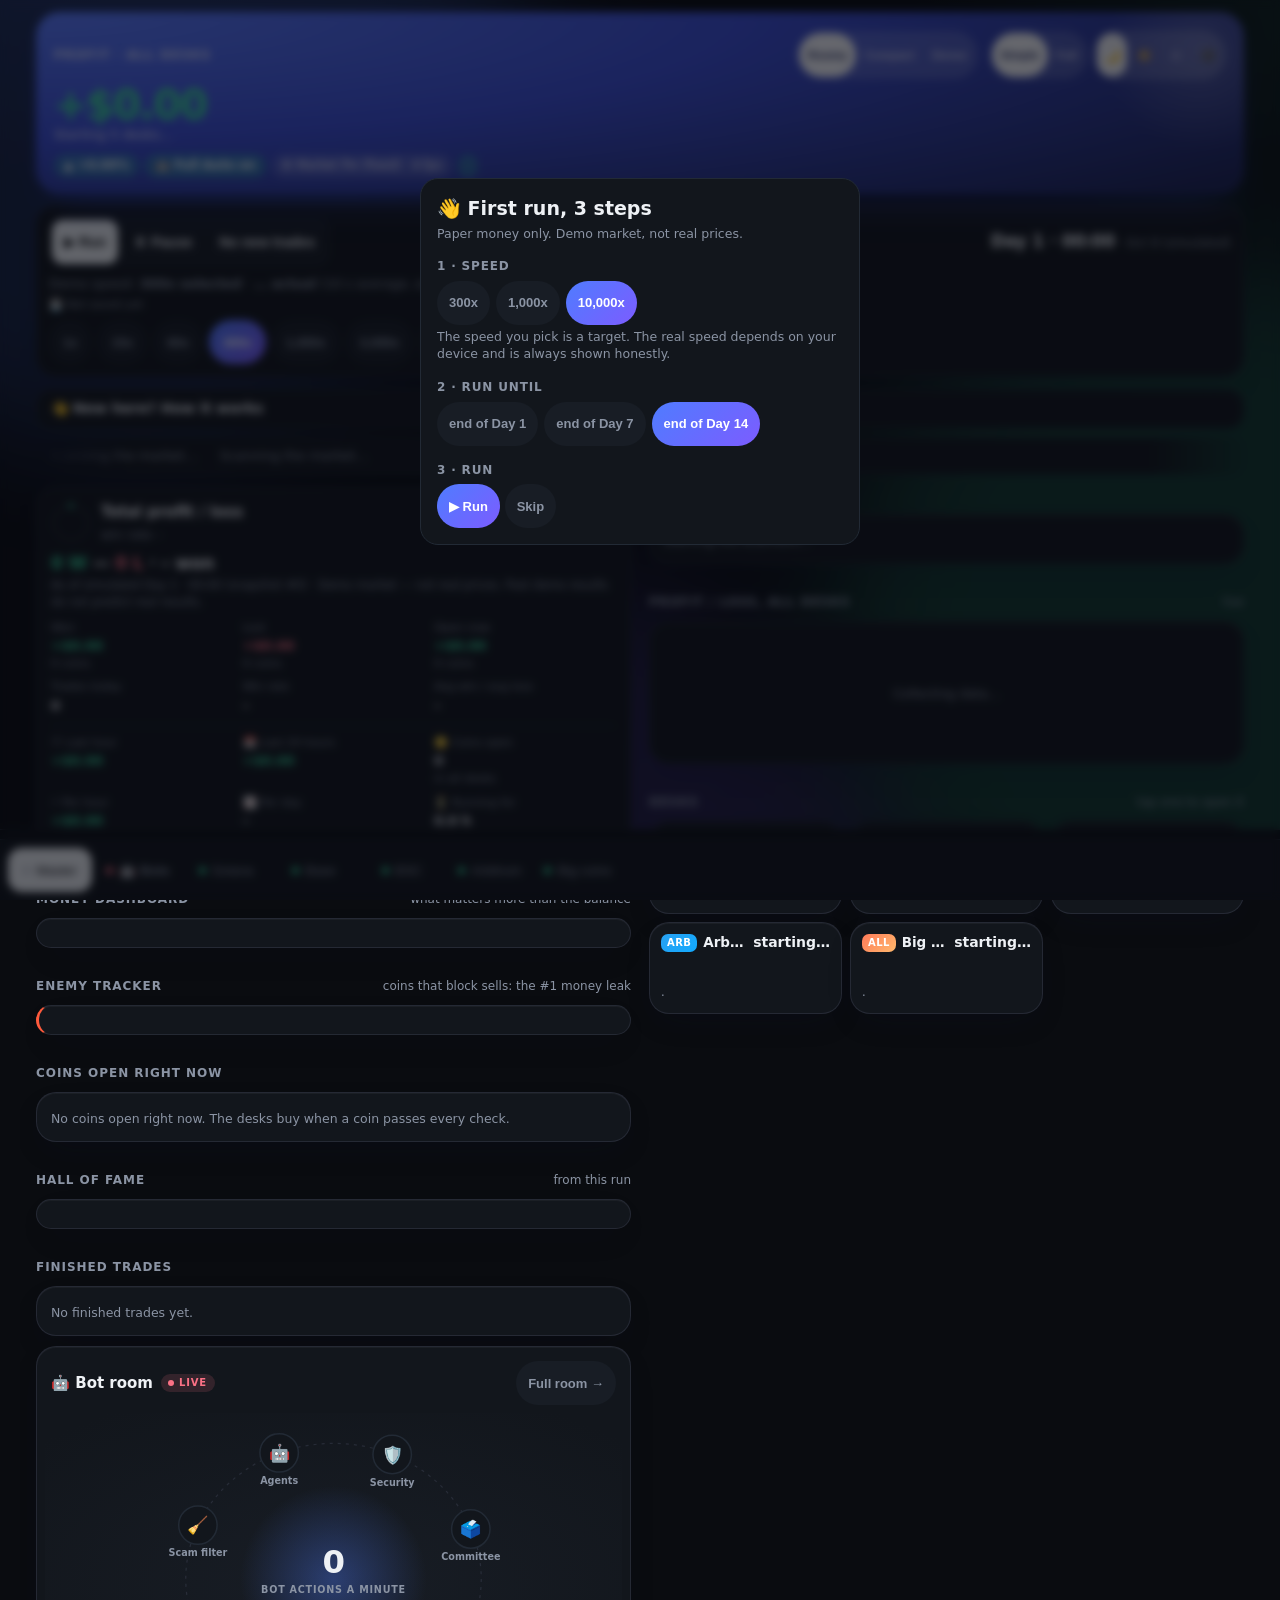
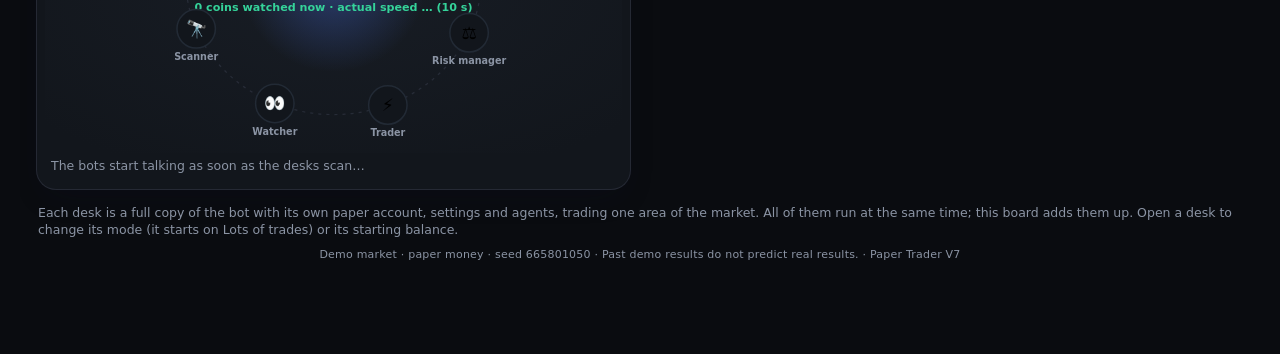
==== commit 76202cce: "V7: hall of fame, daily goal bar, share card (PNG + text), big-win moment; N1 fixed-base, N2 stop sh" ====
--- a/trader/index.html
+++ b/trader/index.html
@@ -500,6 +500,13 @@
 body.phone .kv{gap:8px}body.phone .kv>div{background:var(--soft);border-radius:12px;padding:8px 10px}
 body.phone .chip{border-radius:12px}body.phone h2{margin:14px 4px 6px}
 body.phone #hbots .panel,body.phone #hbots .bcard{border-radius:16px}
+/* V7: goal bar, hall of fame, big-win moment */
+.hm-goal{position:relative;height:18px;margin-top:8px;border-radius:9px;background:color-mix(in srgb,var(--soft) 80%,transparent);overflow:hidden}.hm-goal i{position:absolute;left:0;top:0;bottom:0;background:linear-gradient(90deg,var(--accent),var(--g));border-radius:9px;transition:width .5s ease-out}.hm-goal span{position:relative;font-size:11px;line-height:18px;padding-left:8px;font-weight:600}.hm-goal.done i{background:var(--g)}
+.hm-fame{font-size:12px;margin-top:8px;padding:8px 10px;border-radius:12px;background:var(--card);border:1px solid var(--line);white-space:nowrap;overflow:hidden;text-overflow:ellipsis}
+.fame .kv{grid-template-columns:repeat(auto-fit,minmax(140px,1fr))}
+.hm-wl{position:relative}.hm-float{position:absolute;right:0;top:-6px;font-weight:800;font-size:18px;color:var(--g);opacity:0;pointer-events:none}.hm-float.go{animation:flo 1.4s ease-out}@keyframes flo{0%{opacity:0;transform:translateY(8px)}15%{opacity:1}100%{opacity:0;transform:translateY(-26px)}}
+.hm-dc.fl-big{animation:flbig .9s ease-out}@keyframes flbig{0%{box-shadow:0 0 0 0 color-mix(in srgb,var(--g) 70%,transparent),inset 0 0 0 60px color-mix(in srgb,var(--g) 35%,transparent);transform:scale(1.05)}100%{box-shadow:0 0 0 14px transparent;transform:none}}
+html.nomotion .hm-float,html.nomotion .hm-dc.fl-big{animation:none!important}
 
 </style>
 </head>
@@ -536,6 +543,8 @@
     <div class="panel enemy" id="h_enemy"></div>
     <h2>Coins open right now <small id="h_opencount"></small></h2>
     <div class="panel" id="h_open"></div>
+    <h2>Hall of fame <small>from this run</small></h2>
+    <div class="panel fame" id="h_fame"></div>
     <h2>Finished trades <small id="h_fincount"></small></h2>
     <div class="panel" id="h_fin"></div>
     <div class="panel br-home"><div class="row"><b class="br-hh">🤖 Bot room <span class="livepill"><i></i>LIVE</span></b><button class="chip br-go" id="br_open">Full room →</button></div>
@@ -604,7 +613,7 @@
 <script>
 "use strict";
 const HOST_SW = true;
-const APP_DOC = "\u003c!doctype html>\n\u003chtml lang=\"en\">\n\u003chead>\n\u003cmeta charset=\"utf-8\">\n\u003c!--DESK-->\n\u003ctitle>Paper Trader\u003c/title>\n\u003cmeta name=\"viewport\" content=\"width=device-width, initial-scale=1, viewport-fit=cover\">\n\u003cmeta name=\"claude:viewport-fit-sides\" content=\"cover\">\n\u003cmeta name=\"apple-mobile-web-app-capable\" content=\"yes\">\n\u003cmeta name=\"mobile-web-app-capable\" content=\"yes\">\n\u003cmeta name=\"apple-mobile-web-app-status-bar-style\" content=\"black-translucent\">\n\u003cmeta name=\"apple-mobile-web-app-title\" content=\"Paper Trader\">\n\u003cmeta name=\"theme-color\" content=\"#0b0f17\">\n\u003clink rel=\"manifest\" href=\"manifest.webmanifest\">\n\u003clink rel=\"apple-touch-icon\" href=\"icon-180.png\">\n\u003cstyle>\n/* Calm, flat, content-first. Hairlines instead of boxes, one accent, green/red only for money and state. Light and dark. */\n:root{--bg:#f5f6f8;--card:#ffffff;--soft:#eef0f3;--line:#e3e6eb;--tx:#0f141b;--mut:#677184;--g:#0b9a68;--r:#d63a4b;--y:#a8710f;--b:#2563eb;--gs:rgba(11,154,104,.12);--rs:rgba(214,58,75,.12);--shadow:0 1px 2px rgba(15,20,27,.04)}\n@media (prefers-color-scheme:dark){:root:not([data-theme=\"light\"]){--bg:#0a0c10;--card:#12161c;--soft:#181d25;--line:#222a35;--tx:#eef1f5;--mut:#8b94a4;--g:#35d39a;--r:#fb7185;--y:#fbbf24;--b:#6aa9ff;--gs:rgba(53,211,154,.14);--rs:rgba(251,113,133,.14);--shadow:none;color-scheme:dark}}\n:root[data-theme=\"dark\"]{--bg:#0a0c10;--card:#12161c;--soft:#181d25;--line:#222a35;--tx:#eef1f5;--mut:#8b94a4;--g:#35d39a;--r:#fb7185;--y:#fbbf24;--b:#6aa9ff;--gs:rgba(53,211,154,.14);--rs:rgba(251,113,133,.14);--shadow:none;color-scheme:dark}\n*{box-sizing:border-box;-webkit-tap-highlight-color:transparent}\nhtml,body{margin:0}\nbody{background:var(--bg);color:var(--tx);font:15px/1.4 -apple-system,BlinkMacSystemFont,\"Inter\",\"Segoe UI\",system-ui,sans-serif;font-variant-numeric:tabular-nums;padding-block:0 88px;padding-left:max(16px,env(safe-area-inset-left,0px));padding-right:max(16px,env(safe-area-inset-right,0px));max-width:720px;margin:0 auto}\nbody::before{content:\"\";position:fixed;inset:0 0 auto;height:env(safe-area-inset-top,0px);background:var(--bg);z-index:20}\n.g{color:var(--g)}.r{color:var(--r)}.y{color:var(--y)}.mut{color:var(--mut)}\n.hd{position:sticky;top:env(safe-area-inset-top,0px);z-index:10;background:var(--bg);padding:12px 0 10px;display:flex;justify-content:space-between;align-items:flex-end;gap:12px;border-bottom:1px solid var(--line);margin:0 calc(-1*max(16px,env(safe-area-inset-left,0px)));padding-left:max(16px,env(safe-area-inset-left,0px));padding-right:max(16px,env(safe-area-inset-right,0px))}\n.eq{font-size:30px;font-weight:700;letter-spacing:-.02em;line-height:1.05}\n.sub{font-size:12.5px;color:var(--mut);margin-top:3px}\n.st{display:inline-flex;align-items:center;gap:6px;font-size:12px;font-weight:650;padding:5px 10px;border-radius:99px;background:var(--gs);color:var(--g);white-space:nowrap}\n.st::before{content:\"\";width:7px;height:7px;border-radius:50%;background:currentColor}\n.st.live::before{animation:pulse 1.6s infinite}.st.warn{background:rgba(168,113,15,.14);color:var(--y)}.st.bad{background:var(--rs);color:var(--r)}.st.dim{background:var(--soft);color:var(--mut)}\n@keyframes pulse{50%{opacity:.25}}\nh2{font-size:12px;font-weight:700;color:var(--mut);margin:26px 0 10px;text-transform:uppercase;letter-spacing:.08em;display:flex;justify-content:space-between;align-items:center;gap:8px}\nh2 small{font-weight:500;text-transform:none;letter-spacing:0;font-size:12px}\n.sec{margin:0}\n.panel{background:var(--card);border-radius:14px;padding:14px;box-shadow:var(--shadow);border:1px solid var(--line)}\n.stats{display:grid;grid-template-columns:repeat(4,minmax(0,1fr));gap:8px;margin-top:16px}\n.stat{min-width:0}.stat span{display:block;font-size:11.5px;color:var(--mut)}.stat b{display:block;font-size:16px;font-weight:650;overflow:hidden;text-overflow:ellipsis;white-space:nowrap}\n.chips{display:flex;gap:6px;flex-wrap:wrap}\n.chip{border:0;background:var(--soft);color:var(--mut);padding:7px 12px;border-radius:99px;font-size:13px;font-weight:600;min-height:32px}\n.chip.on{background:var(--tx);color:var(--bg)}\n.chartwrap{position:relative;touch-action:pan-y}\n.chartwrap svg{display:block;width:100%;height:auto}\n.scrub{position:absolute;left:0;top:-2px;font-size:12px;color:var(--mut);pointer-events:none}\n.hm{display:grid;grid-template-columns:repeat(auto-fill,minmax(24px,1fr));gap:4px}\n.hm button{aspect-ratio:1;border:1px solid transparent;border-radius:5px;padding:0;background:var(--soft);min-width:0}\n.hm.dense{grid-template-columns:repeat(auto-fill,minmax(17px,1fr));gap:3px}.hm.dense button{border-radius:3px}.hm button.e{background:none;border:1px dashed var(--line)}\n.stack{display:flex;height:10px;border-radius:99px;overflow:hidden;background:var(--soft);gap:2px}.stack i{display:block;height:100%}\n.leg{display:flex;flex-wrap:wrap;gap:4px 12px;font-size:12px;color:var(--mut);margin-top:7px}.leg b{color:var(--tx);font-weight:600}.leg i{display:inline-block;width:8px;height:8px;border-radius:2px;margin-right:5px}\n.m{margin:11px 0}.ml{display:flex;justify-content:space-between;font-size:13px;color:var(--mut);margin-bottom:5px}.ml b{color:var(--tx);font-weight:600}\n.mb{height:6px;background:var(--soft);border-radius:99px;overflow:hidden}.mb i{display:block;height:100%;background:var(--g);border-radius:99px}.mb i.y{background:var(--y)}.mb i.r{background:var(--r)}\n.row{display:flex;justify-content:space-between;align-items:center;gap:10px}\n.tools{display:flex;gap:8px;margin:14px 0 8px}\ninput[type=search],input[type=number],select{background:var(--card);color:var(--tx);border:1px solid var(--line);border-radius:10px;padding:10px 12px;font-size:16px;min-width:0;width:100%}\n.list{background:var(--card);border:1px solid var(--line);border-radius:14px;overflow:hidden}\n.prow{padding:12px 14px;border-top:1px solid var(--line);cursor:pointer}.prow:first-child{border-top:0}\n.prow.fu{animation:fu .8s}.prow.fd{animation:fd .8s}\n@keyframes fu{from{background:var(--gs)}to{background:transparent}}@keyframes fd{from{background:var(--rs)}to{background:transparent}}\n.pn{display:flex;align-items:center;gap:6px;min-width:0}.pn b{font-size:15px}\n.tag{font-style:normal;font-size:11px;font-weight:650;padding:2px 7px;border-radius:6px;background:var(--soft);color:var(--mut)}.tag.b{background:rgba(37,99,235,.12);color:var(--b)}.tag.bad{background:var(--rs);color:var(--r)}.tag.ok{background:var(--gs);color:var(--g)}.tag.warn{background:rgba(168,113,15,.14);color:var(--y)}\n.pp{font-size:15px;font-weight:650;text-align:right}\n.p2{display:flex;justify-content:space-between;font-size:12.5px;color:var(--mut);margin-top:3px}\n.bar{position:relative;height:6px;border-radius:99px;background:var(--soft);margin:11px 2px 6px}\n.bar i{position:absolute;top:-2px;width:2px;height:10px;background:var(--mut);opacity:.6}.bar s{position:absolute;top:-4px;width:14px;height:14px;margin-left:-7px;border-radius:50%;background:var(--b);border:2px solid var(--card)}\n.bar u{position:absolute;top:0;height:100%;border-radius:99px;background:var(--gs);text-decoration:none}\n.kv{display:grid;grid-template-columns:repeat(3,minmax(0,1fr));gap:8px 10px;margin-top:10px}.kv span{display:block;font-size:11px;color:var(--mut)}.kv b{font-size:13px;font-weight:600}\n.why{font-size:12px;color:var(--mut);margin-top:9px;overflow-wrap:anywhere}\n.fe{padding:12px 14px;border-top:1px solid var(--line);cursor:pointer}.fe:first-child{border-top:0}\n.fe .d{font-size:12.5px;color:var(--mut);margin-top:4px;overflow-wrap:anywhere}\n.chk{display:grid;grid-template-columns:repeat(2,minmax(0,1fr));gap:3px 12px;margin-top:9px;font-size:12px}.chk span{overflow-wrap:anywhere}\n.funnel{display:grid;grid-template-columns:repeat(4,minmax(0,1fr));text-align:center}.funnel div+div{border-left:1px solid var(--line)}.funnel b{display:block;font-size:20px}.funnel span{font-size:11.5px;color:var(--mut)}\n.log{font:12px/1.45 ui-monospace,SFMono-Regular,Menlo,monospace;padding:8px 14px;border-top:1px solid var(--line);overflow-wrap:anywhere}.log:first-child{border-top:0}\n.hbar{display:flex;align-items:center;gap:10px;margin:7px 0;font-size:13px}.hbar span:first-child{width:104px;color:var(--mut);flex:none}.hbar i{display:block;height:8px;border-radius:4px;background:var(--b);min-width:3px}.hbar span:last-child{margin-left:auto;font-weight:600}\n.grid2{display:grid;grid-template-columns:repeat(2,minmax(0,1fr));gap:10px}\n.tile{background:var(--card);border:1px solid var(--line);border-radius:14px;padding:12px 14px;min-width:0}.tile>span{display:block;font-size:12px;color:var(--mut)}.tile b{display:block;font-size:19px;font-weight:650;overflow-wrap:anywhere}\n.btn{display:block;width:100%;background:var(--soft);color:var(--tx);border:0;border-radius:12px;padding:14px;font-size:15px;font-weight:650;margin:8px 0;min-height:48px}\n.btn.red{background:var(--rs);color:var(--r)}.btn.pri{background:var(--tx);color:var(--bg)}\ninput[type=range]{width:100%;accent-color:var(--b);margin:2px 0}\n.sl{margin:16px 0}\n.empty{padding:26px 14px;text-align:center;color:var(--mut);font-size:14px}\nnav{position:fixed;left:0;right:0;bottom:0;z-index:15;display:flex;background:var(--card);border-top:1px solid var(--line);padding-bottom:env(safe-area-inset-bottom,0px);padding-left:env(safe-area-inset-left,0px);padding-right:env(safe-area-inset-right,0px)}\nnav button{flex:1;background:none;border:0;color:var(--mut);padding:12px 0 11px;font-size:12px;font-weight:650;min-height:52px;display:flex;flex-direction:column;align-items:center;gap:3px}\nnav button svg{width:22px;height:22px;stroke:currentColor;fill:none;stroke-width:1.8;stroke-linecap:round;stroke-linejoin:round}\nnav button.on{color:var(--tx)}nav button.on svg{stroke:var(--b)}\n.toasts{position:fixed;left:16px;right:16px;top:calc(env(safe-area-inset-top,0px) + 70px);z-index:30;display:flex;flex-direction:column;gap:6px;pointer-events:none;max-width:560px;margin:0 auto}\n.toast{background:var(--tx);color:var(--bg);border-radius:10px;padding:8px 12px;font-size:13px;white-space:nowrap;overflow:hidden;text-overflow:ellipsis;box-shadow:0 6px 24px rgba(0,0,0,.25);animation:tin .2s}\n.toast.bad{background:var(--r);color:#fff}.toast.warn{background:var(--y);color:#fff}\n@keyframes tin{from{transform:translateY(-8px);opacity:0}}\n.tab{display:none}.tab.on{display:block}\nbutton:focus-visible,input:focus-visible,select:focus-visible{outline:2px solid var(--b);outline-offset:2px}\n@media (prefers-reduced-motion:reduce){*{animation:none!important}}\n\n.tg{display:flex;justify-content:space-between;align-items:center;gap:14px;padding:10px 0;border-top:1px solid var(--line)}.tg:first-child{border-top:0}\n.tg span{display:block;min-width:0}.tg small{display:block;font-size:12px;color:var(--mut);font-weight:400;margin-top:2px}\n.tg input{appearance:none;-webkit-appearance:none;flex:none;width:46px;height:28px;border-radius:99px;background:var(--soft);border:1px solid var(--line);position:relative;transition:background .2s}\n.tg input::after{content:\"\";position:absolute;top:2px;left:2px;width:22px;height:22px;border-radius:50%;background:var(--mut);transition:transform .2s,background .2s}\n.tg input:checked{background:var(--gs)}.tg input:checked::after{transform:translateX(18px);background:var(--g)}\n@media (max-width:370px){.hide-sm{display:none}.eq{font-size:27px}.st{font-size:11px;padding:4px 8px}}\n.chartwrap{max-width:600px;margin:0 auto}\n\n/* ===== premium pass ===== */\n:root{--accent:#4f7cff;--accent2:#7c5cff;--ok2:#35d39a;--hair:rgba(120,130,160,.18);--shadow2:0 1px 0 rgba(255,255,255,.04) inset,0 12px 32px -12px rgba(10,16,40,.28)}\n@media (prefers-color-scheme:dark){:root:not([data-theme=\"light\"]){--shadow2:0 1px 0 rgba(255,255,255,.05) inset,0 16px 40px -14px rgba(0,0,0,.65)}}\nbody{background:radial-gradient(900px 420px at 12% -8%,rgba(79,124,255,.16),transparent 62%),radial-gradient(760px 420px at 105% 2%,rgba(53,211,154,.11),transparent 58%),var(--bg);background-attachment:fixed}\n.panel,.tile,.list{border-radius:20px;border:1px solid var(--hair);box-shadow:var(--shadow2)}\n.hd{backdrop-filter:blur(16px) saturate(1.4);-webkit-backdrop-filter:blur(16px) saturate(1.4);background:color-mix(in srgb,var(--bg) 78%,transparent);border-bottom:1px solid var(--hair)}\nbody::before{background:color-mix(in srgb,var(--bg) 78%,transparent)}\n.eq{font-size:34px;letter-spacing:-.03em;background:linear-gradient(180deg,var(--tx) 40%,color-mix(in srgb,var(--tx) 62%,var(--accent)));-webkit-background-clip:text;background-clip:text;color:transparent}\n.st{box-shadow:0 0 0 1px color-mix(in srgb,currentColor 22%,transparent) inset}\nnav{left:12px;right:12px;bottom:calc(env(safe-area-inset-bottom,0px) + 10px);border-radius:26px;border:1px solid var(--hair);background:color-mix(in srgb,var(--card) 80%,transparent);backdrop-filter:blur(18px) saturate(1.5);-webkit-backdrop-filter:blur(18px) saturate(1.5);box-shadow:0 18px 40px -12px rgba(0,0,0,.45);padding:6px;gap:2px}\nnav button{border-radius:20px;padding:9px 0 8px;min-height:50px;font-size:11px;transition:background .2s,color .2s}\nnav button.on{background:color-mix(in srgb,var(--accent) 16%,transparent);color:var(--tx)}nav button.on svg{stroke:var(--accent)}\nbody{padding-block:0 108px}\n.chip.on{background:linear-gradient(135deg,var(--accent),var(--accent2));color:#fff}\n.btn.pri{background:linear-gradient(135deg,var(--accent),var(--accent2));color:#fff;box-shadow:0 10px 24px -10px var(--accent)}\n.btn{border-radius:16px}\nh2{margin-top:30px}\n.hm button:not(.e){box-shadow:0 0 10px -2px currentColor inset}\n.tab.on>*{animation:fadeUp .42s cubic-bezier(.2,.7,.2,1) both}\n.tab.on>*:nth-child(2){animation-delay:.04s}.tab.on>*:nth-child(3){animation-delay:.08s}.tab.on>*:nth-child(4){animation-delay:.12s}.tab.on>*:nth-child(5){animation-delay:.16s}\n@keyframes fadeUp{from{opacity:0;transform:translateY(10px)}to{opacity:1;transform:none}}\n.av{flex:none;width:40px;height:40px;border-radius:13px;display:grid;place-items:center;font-weight:800;color:#fff;font-size:16px;box-shadow:0 8px 18px -8px rgba(0,0,0,.5)}\n.ring{flex:none;position:relative;width:46px;height:46px}.ring svg{width:100%;height:100%;transform:rotate(-90deg)}.ring b{position:absolute;inset:0;display:grid;place-items:center;font-size:11px}\n.bigring{display:flex;align-items:center;gap:16px;margin-top:12px}.bigring .ring{width:96px;height:96px}.bigring .ring b{font-size:20px}\n.wl-side{flex:1;min-width:0}.wl-side .row{margin:8px 0}\n.agcard{position:relative;overflow:hidden}.agcard::before{content:\"\";position:absolute;inset:0 auto 0 0;width:4px;background:var(--cc,var(--accent));opacity:.9}\n.meter{height:6px;background:var(--soft);border-radius:99px;overflow:hidden;margin-top:6px}.meter i{display:block;height:100%;background:linear-gradient(90deg,var(--accent),var(--ok2));border-radius:99px}\n\n.modes{display:grid;grid-template-columns:repeat(2,minmax(0,1fr));gap:8px;margin-top:10px}.mbtn{border:1px solid var(--line);background:var(--soft);color:var(--tx);border-radius:14px;padding:12px 8px;font:600 14px/1.2 inherit;cursor:pointer}.mbtn.on{background:var(--tx);color:var(--bg);border-color:var(--tx)}\ndetails.more{margin-top:18px}details.more>summary{cursor:pointer;font-weight:600;padding:12px 0;color:var(--mut);list-style:none}details.more>summary::before{content:\"▸ \"}details.more[open]>summary::before{content:\"▾ \"}\n\n/* ---- Master board host (5 desks) ---- */\nbody.hostbody{padding-block:0 84px}\n.hframe{position:fixed;left:0;top:0;width:100%;height:calc(100% - 64px - env(safe-area-inset-bottom,0px));border:0;background:var(--bg);z-index:5}\n.deskbar{position:fixed;left:0;right:0;bottom:0;z-index:30;display:flex;gap:4px;padding:8px 8px calc(8px + env(safe-area-inset-bottom,0px));background:var(--card);border-top:1px solid var(--line);overflow-x:auto}\n.deskbar button{flex:1 1 0;min-width:0;border:0;border-radius:14px;background:none;color:var(--mut);font:650 11.5px/1.1 inherit;padding:10px 3px;display:flex;align-items:center;justify-content:center;gap:6px;cursor:pointer;white-space:nowrap}\n.deskbar button.on{background:var(--tx);color:var(--bg)}\n.deskbar .dot{width:7px;height:7px;border-radius:50%;background:var(--mut);opacity:.5}.deskbar .dot.g{background:var(--g);opacity:1}.deskbar .dot.r{background:var(--r);opacity:1}\n\n/* ---- money animations ---- */\n.num{transition:color .3s;border-radius:6px}\n.fl-up{animation:flup 1.2s ease-out}.fl-dn{animation:fldn 1.2s ease-out}\n@keyframes flup{0%{text-shadow:0 0 12px color-mix(in srgb,var(--g) 70%,transparent)}100%{text-shadow:none}}\n@keyframes fldn{0%{text-shadow:0 0 12px color-mix(in srgb,var(--r) 70%,transparent)}100%{text-shadow:none}}\n.rise{animation:rise .55s cubic-bezier(.2,.8,.2,1) both}\n@keyframes rise{from{opacity:0;transform:translateY(14px) scale(.98)}to{opacity:1;transform:none}}\n.pulse{animation:pulse 1.1s ease-out}\n@keyframes pulse{0%{box-shadow:0 0 0 0 color-mix(in srgb,var(--accent,#4f7cff) 55%,transparent)}100%{box-shadow:0 0 0 14px transparent}}\n#h_chart{position:relative}\n.livedot{position:absolute;width:10px;height:10px;margin:-5px 0 0 -5px;border-radius:50%;background:var(--g);pointer-events:none}\n.livedot.r{background:var(--r)}\n.livedot::after{content:\"\";position:absolute;inset:-6px;border-radius:50%;border:2px solid currentColor;color:inherit;opacity:.6;animation:ring 1.6s ease-out infinite}\n.livedot.g::after{border-color:var(--g)}.livedot.r::after{border-color:var(--r)}\n@keyframes ring{from{transform:scale(.4);opacity:.8}to{transform:scale(1.6);opacity:0}}\n.eq{transition:color .3s;border-radius:10px}\n@media (prefers-reduced-motion:reduce){.fl-up,.fl-dn,.rise,.pulse,.livedot::after{animation:none!important}}\n.deskbar.many button{flex:0 0 auto;min-width:84px}\n.dkctl{display:flex;flex-wrap:wrap;gap:6px;margin-top:10px;align-items:center}\n.dkctl select{flex:1 1 130px;min-width:0;border:1px solid var(--line);background:var(--soft);color:var(--tx);border-radius:12px;padding:7px 8px;font:600 13px inherit}\n.mrow{display:grid;grid-template-columns:1fr auto auto;gap:4px 8px;align-items:center;margin-top:8px}.mrow label{grid-column:1/-1;font-size:13px;color:var(--mut)}\n.mrow input{grid-column:1}.mrow b{min-width:52px;text-align:right}.mrow input.off{opacity:.45}\n\n/* ---- iPhone: fit more on one screen ---- */\n@media (max-width:520px){\n  .panel{padding:12px 13px;border-radius:16px}\n  h2{margin:16px 2px 7px}\n  .hd .eq{font-size:30px}\n  .kv{gap:6px 8px;margin-top:8px}.kv b{font-size:13px}.kv span{font-size:10.5px}\n  .modes{grid-template-columns:repeat(3,minmax(0,1fr));gap:6px;margin-top:8px}.mbtn{padding:9px 4px;font-size:12px;border-radius:11px}\n  .chartwrap svg{max-height:170px}\n  #h_chart,#h_chart svg{height:96px!important}\n  .hdesk{margin:8px 0!important;padding:10px 12px}.hdesk .sub{font-size:12px;line-height:1.35}\n  .hdesk [id^=\"dkl\"]{white-space:nowrap;overflow:hidden;text-overflow:ellipsis}\n  .dkctl{gap:5px;margin-top:8px;flex-wrap:nowrap}.dkctl select{flex:1 1 auto;padding:6px;font-size:12px}.dkctl .chip{padding:6px 9px;font-size:12px}\n  .chips .chip{padding:6px 10px;font-size:12.5px}\n  .deskbar{padding:6px 6px calc(6px + env(safe-area-inset-bottom,0px))}.deskbar button{padding:9px 2px;font-size:11px}\n}\n@media (max-width:520px){\n  .eq{font-size:30px!important;letter-spacing:-.02em}\n  .hd .sub{font-size:12px}\n  .mdesc{font-size:12px;display:-webkit-box;-webkit-line-clamp:3;-webkit-box-orient:vertical;overflow:hidden}\n  .dkctl .chip{white-space:nowrap}\n  .deskbar .dot{flex:0 0 7px}\n  .kv>div:only-child{grid-column:1/-1}\n}\n.orow{display:flex;justify-content:space-between;gap:10px;padding:8px 0;border-top:1px solid var(--line);cursor:pointer}.orow:first-child{border-top:0;padding-top:0}\n.orow .oval{text-align:right;white-space:nowrap}.orow .oval .sub,.orow .oval span{display:block;font-size:11.5px}\n@media (max-width:520px){.orow{padding:6px 0}.orow .sub{font-size:11.5px}}\n\n/* ---- animations everywhere (all respect \"reduce motion\") ---- */\n.tab.on,.hpane:not([hidden]){animation:rise .35s cubic-bezier(.2,.8,.2,1)}\nbutton,.chip,.mbtn,.btn{transition:transform .12s ease,background .2s,color .2s}\nbutton:active,.chip:active,.mbtn:active,.btn:active{transform:scale(.95)}\n@keyframes popin{0%{transform:scale(.92)}60%{transform:scale(1.04)}100%{transform:none}}\n.orow.new{animation:slidein .6s cubic-bezier(.2,.8,.2,1)}\n@keyframes slidein{from{opacity:0;transform:translateX(-14px);background:color-mix(in srgb,var(--accent,#4f7cff) 14%,transparent)}to{opacity:1;transform:none;background:transparent}}\n.drawin{stroke-dasharray:3000;stroke-dashoffset:3000;animation:drawline 1.4s ease forwards}\n@keyframes drawline{to{stroke-dashoffset:0}}\n#hc_area{transition:d .9s ease}#hc_line{transition:d .9s ease}\n.livedot{transition:left .9s ease,top .9s ease}\n.hc_lab{position:absolute;right:6px;top:4px;font-size:11px;color:var(--mut);pointer-events:none;background:var(--card);padding:1px 7px;border-radius:9px;box-shadow:0 0 0 1px var(--line)}\n@keyframes fadein{from{opacity:.0}to{opacity:1}}\n.deskbar button{transition:background .25s,color .25s,transform .12s}\n@media (prefers-reduced-motion:reduce){.tab.on,.hpane,.mbtn.on,.chip.on,.orow.new,.drawin,.panel{animation:none!important}.drawin{stroke-dasharray:none;stroke-dashoffset:0}#hc_area,#hc_line,.livedot{transition:none}}\n\n/* ---- Master board look: hero card, desk sparklines, chain badges ---- */\n.hero{margin:12px 0 0;padding:18px 18px 16px;border-radius:24px;color:#fff;background:radial-gradient(120% 140% at 0% 0%,#5b7cff 0%,#3c4fd6 35%,#1d2459 75%,#121636 100%);box-shadow:0 20px 40px -20px rgba(40,60,200,.55);position:relative;overflow:hidden}\n.hero::after{content:\"\";position:absolute;right:-60px;top:-60px;width:200px;height:200px;border-radius:50%;background:radial-gradient(circle,rgba(255,255,255,.18),transparent 70%)}\n.hero .eq{color:#fff;font-size:40px;font-weight:800;letter-spacing:-.03em;margin:6px 0 2px}\n.hero-top{display:flex;justify-content:space-between;align-items:center}.hero-lab{font-size:12px;letter-spacing:.1em;text-transform:uppercase;opacity:.8;font-weight:700}\n.hero .st{background:rgba(255,255,255,.16);color:#fff;border-color:rgba(255,255,255,.25)}\n.hero-sub{font-size:13px;opacity:.9}.hero-sub .g,.hero-sub .r{color:#fff;font-weight:700}\n.hero-pct{display:inline-block;margin-top:10px;padding:4px 10px;border-radius:999px;font-weight:800;font-size:13px;background:rgba(255,255,255,.15)}\n.hero-pct.up{background:rgba(52,211,153,.28)}.hero-pct.dn{background:rgba(248,113,113,.3)}\n.dkname{display:inline-flex;align-items:center;gap:8px}\n.cb{font-size:10px;font-weight:800;line-height:1;letter-spacing:.04em;padding:4px 6px;border-radius:7px;color:#fff;background:#6b7280}\n.cb-solana{background:linear-gradient(135deg,#9945ff,#14f195)}.cb-base{background:#0052ff}.cb-bsc{background:#f0b90b;color:#1a1a1a}.cb-ethereum{background:#627eea}.cb-big{background:linear-gradient(135deg,#ff7a59,#ffb86c)}\n.spark{height:30px;margin:8px 0 2px}.spark svg{width:100%;height:30px;display:block}\n.hdesk{transition:transform .2s ease,box-shadow .2s ease}.hdesk:hover{transform:translateY(-2px)}\n@media (max-width:520px){.hero{padding:15px 15px 13px;border-radius:20px}.hero .eq{font-size:34px!important}}\n@media (prefers-color-scheme:dark){.hero{box-shadow:0 20px 40px -20px rgba(0,0,0,.7)}}\n\n/* ---- live scanner feed + simple view ---- */\n.frow{display:flex;gap:10px;align-items:flex-start;padding:7px 0;border-top:1px solid var(--line)}.frow:first-child{border-top:0;padding-top:0}\n.frow .fi{width:22px;text-align:center;flex:0 0 22px}.frow .ft{min-width:0;flex:1}.frow .fd{white-space:nowrap;overflow:hidden;text-overflow:ellipsis;font-size:11.5px;opacity:.8}\n.frow.new{animation:slidein .6s cubic-bezier(.2,.8,.2,1)}\n.viewsw{position:absolute;right:14px;bottom:14px;display:flex;background:rgba(255,255,255,.14);border-radius:999px;padding:3px;z-index:1}\n.viewsw button{border:0;background:none;color:#fff;font:700 12px inherit;padding:6px 11px;border-radius:999px;opacity:.75;cursor:pointer}.viewsw button.on{background:rgba(255,255,255,.95);color:#1d2459;opacity:1}\nbody.simple .fullonly,body.simple .dkctl,body.simple [id^=\"dkl\"],body.simple [id^=\"dkw\"]{display:none!important}\nbody.simple .hdesk{padding-bottom:10px}\n.orow.one{align-items:center;padding:7px 0}.orow.one .ol{min-width:0;overflow:hidden;white-space:nowrap;text-overflow:ellipsis}.orow.one .oval{display:flex;gap:6px;align-items:baseline}.orow.one .oval span{display:inline}\n.chip.more{margin-top:8px;width:100%;justify-content:center;text-align:center}\n.cb-arbitrum{background:linear-gradient(135deg,#28a0f0,#12aaff)}\n.kv b em{font-style:normal}\n.hero-auto{display:inline-block;margin:10px 0 0 6px;padding:4px 10px;border-radius:999px;font-size:12px;background:rgba(255,255,255,.12);color:#fff}\n.hero-auto b{font-weight:800}\n@media (max-width:520px){.hero-auto{margin-left:0;display:block;width:max-content;max-width:62%}}\n\n/* ---- pro look: theme switch, ticker tape, win ring, glowing background ---- */\n.themesw{display:flex;gap:2px;background:rgba(255,255,255,.14);border-radius:999px;padding:3px}\n.themesw button{border:0;background:none;color:#fff;font:700 12px inherit;width:30px;height:26px;border-radius:999px;cursor:pointer;opacity:.7}.themesw button.on{background:rgba(255,255,255,.92);color:#1d2459;opacity:1}\n.ticker{margin:12px -2px 0;overflow:hidden;border-radius:14px;background:var(--card);border:1px solid var(--line);mask-image:linear-gradient(90deg,transparent,#000 8%,#000 92%,transparent);-webkit-mask-image:linear-gradient(90deg,transparent,#000 8%,#000 92%,transparent)}\n.tk-track{display:flex;gap:22px;width:max-content;padding:9px 14px;animation:tkmove 30s linear infinite;white-space:nowrap}\n.tk{font-size:13px;color:var(--mut)}.tk b{color:var(--tx)}.tk.g{color:var(--g)}.tk.r{color:var(--r)}.tk.b{color:var(--tx)}\n@keyframes tkmove{from{transform:translateX(0)}to{transform:translateX(-50%)}}\n.totl{display:flex;align-items:center;gap:10px}.ring{width:40px;height:40px;transform:rotate(-90deg);flex:0 0 40px}\n.rg-bg{fill:none;stroke:var(--soft);stroke-width:4}.rg-fg{fill:none;stroke:var(--g);stroke-width:4;stroke-linecap:round;stroke-dasharray:0 100;transition:stroke-dasharray .9s ease}\n.bgfx{position:fixed;inset:0;z-index:-1;pointer-events:none;overflow:hidden}\n.bgfx i{position:absolute;width:60vmax;height:60vmax;border-radius:50%;filter:blur(60px);opacity:.18;animation:blob 26s ease-in-out infinite alternate}\n.bgfx i:nth-child(1){background:#4f7cff;left:-20vmax;top:-25vmax}.bgfx i:nth-child(2){background:#35d39a;right:-25vmax;top:20vmax;animation-delay:-8s}.bgfx i:nth-child(3){background:#7c5cff;left:10vmax;bottom:-35vmax;animation-delay:-16s}\n@keyframes blob{to{transform:translate(6vmax,-4vmax) scale(1.12)}}\n:root[data-theme=\"dark\"] .bgfx i{opacity:.22}\n.hero{background-size:140% 140%;animation:herobg 14s ease-in-out infinite alternate}\n@keyframes herobg{from{background-position:0% 0%}to{background-position:100% 100%}}\n@media (prefers-reduced-motion:reduce){.tk-track,.bgfx i,.hero{animation:none!important}}\n\n/* ---- beginner help + best-mode badges ---- */\n.bestchk{display:inline-flex;align-items:center;gap:8px;margin:8px 0 0 6px;padding:4px 10px;border-radius:999px;font-size:12px;font-weight:700;color:#fff;background:rgba(52,211,153,.28)}\n.bestchk.warn{background:rgba(251,191,36,.3)}.bestchk button{border:0;border-radius:999px;padding:3px 10px;font:800 12px inherit;background:#fff;color:#1d2459;cursor:pointer}\n@media (max-width:520px){.bestchk{margin-left:0;display:flex;width:max-content;max-width:62%}}\n.guide{margin-top:12px;background:var(--card);border:1px solid var(--line);border-radius:16px;padding:0 14px}\n.guide summary{cursor:pointer;font-weight:700;padding:12px 0;list-style:none}.guide summary::-webkit-details-marker{display:none}\n.gbody{padding-bottom:12px;font-size:13.5px;line-height:1.5;color:var(--tx)}.gbody p{margin:0 0 9px}.gbody i{font-style:normal;color:var(--mut)}\n.bestline{margin-top:8px;font-size:12.5px;font-weight:700}.bestline.ok{color:var(--g)}.bestline.warn{color:var(--y)}\n\n/* ---- Full Auto ---- */\n.fabox{padding:10px 12px;border-radius:14px;background:color-mix(in srgb,var(--g) 10%,transparent);border:1px solid color-mix(in srgb,var(--g) 30%,transparent);margin-bottom:12px}\nbody.fullauto .fa-lock{opacity:.45;pointer-events:none;filter:grayscale(.4)}\n.hero-auto.fa{background:rgba(52,211,153,.3);font-weight:700}.hero-auto.fa.off{background:rgba(255,255,255,.12);font-weight:400}\n.fabanner{margin:10px 0;border-color:color-mix(in srgb,var(--g) 40%,transparent)}\n.tipbar{margin-top:12px;padding:10px 12px;border-radius:14px;background:color-mix(in srgb,var(--y) 14%,var(--card));border:1px solid color-mix(in srgb,var(--y) 40%,transparent);font-size:13px;line-height:1.45}\n.tipbar button{margin-left:6px;border:0;border-radius:999px;padding:4px 10px;font:700 12px inherit;background:var(--tx);color:var(--bg);cursor:pointer}\n#setup10{width:100%}\n/* ---------- Bot room ---------- */\n.livepill{display:inline-flex;align-items:center;gap:5px;margin-left:8px;padding:3px 8px 3px 7px;border-radius:99px;background:var(--rs);color:var(--r);font-size:10px;font-weight:800;line-height:1.2;letter-spacing:.08em;vertical-align:middle}\n.livepill i{width:6px;height:6px;border-radius:50%;background:var(--r);animation:brLive 1.4s ease-in-out infinite}\n@keyframes brLive{50%{opacity:.25;transform:scale(.7)}}\n#hbots{padding:16px 16px 110px;max-width:760px;margin:0 auto}\n.br-head{padding:18px 18px 16px;border-radius:22px;color:#fff;background:radial-gradient(120% 140% at 0% 0%,#5b6cff 0%,#7c3aed 45%,#0f172a 100%);box-shadow:var(--shadow2)}\n.br-head .hero-lab{opacity:.75}.br-head .sub{color:rgba(255,255,255,.78)}.br-head .livepill{background:rgba(255,255,255,.16);color:#fff}.br-head .livepill i{background:#ff6b81}\n.br-title{font-size:26px;font-weight:800;letter-spacing:-.02em;margin-top:4px}\n.br-stage{margin-top:12px;padding:6px;overflow:hidden;background:radial-gradient(80% 70% at 50% 50%,var(--soft),var(--card))}\n#br_svg{display:block;width:100%;height:auto;max-height:520px}\n.br-edges line,.br-edges ellipse{stroke:var(--hair);stroke-width:1.2;fill:none}.br-edges ellipse{stroke-dasharray:3 5;animation:brFlow 6s linear infinite}\n@keyframes brFlow{to{stroke-dashoffset:-80}}\n.br-disc{fill:var(--card);stroke:var(--line);stroke-width:1.5;transition:stroke .3s}\n.br-node.ag .br-disc{fill:var(--soft)}\n.br-node.got .br-disc{stroke:var(--accent);stroke-width:2.5}\n.br-ring{fill:none;stroke:var(--accent);stroke-width:2;opacity:0;transform-box:fill-box;transform-origin:center}\n.br-node.talk .br-ring{animation:brPing .7s ease-out}\n@keyframes brPing{0%{opacity:.9;transform:scale(1)}100%{opacity:0;transform:scale(1.9)}}\n.br-ico{font-size:17px}.br-node.ag .br-ico{font-size:13px}\n.br-lab{font-size:9.5px;font-weight:650;fill:var(--mut)}\n.br-zap{fill:none;stroke-width:2;stroke-linecap:round;opacity:0;animation:brZap 1.1s ease-out forwards}\n@keyframes brZap{15%{opacity:.7}100%{opacity:0}}\n.br-halo{opacity:.25}\n.br-big{font-size:32px;font-weight:800;fill:var(--tx);letter-spacing:-.02em}\n.br-cap{font-size:9.5px;fill:var(--mut);letter-spacing:.08em;text-transform:uppercase;font-weight:700}\n.br-cap2{font-size:11px;fill:var(--g);font-weight:700}\n.br-coreglow{animation:brBreath 3.2s ease-in-out infinite}\n@keyframes brBreath{50%{opacity:.45}}\n.br-bots{display:flex;gap:8px;overflow-x:auto;padding:2px 2px 6px;scroll-snap-type:x mandatory;-webkit-overflow-scrolling:touch}\n.bcard{flex:0 0 138px;scroll-snap-align:start;text-align:left;display:flex;flex-direction:column;gap:1px;padding:11px 12px;border-radius:16px;border:1px solid var(--line);background:var(--card);color:var(--tx);font:inherit;cursor:pointer;transition:transform .15s,border-color .2s}\n.bcard:active{transform:scale(.97)}.bcard.on{border-color:var(--accent);box-shadow:0 0 0 2px var(--accent) inset}\n.bcard .bci{font-size:20px}.bcard b{font-size:13px}.bcard .bcn{font-size:19px;font-weight:800;letter-spacing:-.01em;margin-top:4px}\n.bcard .bcl{font-size:10.5px;color:var(--mut);text-transform:uppercase;letter-spacing:.06em;font-weight:700}\n.bcard .bcx{font-size:11.5px;color:var(--mut);margin-top:5px;line-height:1.3;display:-webkit-box;-webkit-line-clamp:2;-webkit-box-orient:vertical;overflow:hidden;min-height:30px}\n.br-f{margin-top:4px}.br-d{margin-top:8px;flex-wrap:nowrap;overflow-x:auto;padding-bottom:2px}.br-d .chip{flex:0 0 auto}\n.br-chat{margin-top:10px}\n.bm{display:flex;gap:10px;padding:10px 12px;margin-bottom:8px;border-radius:14px;background:var(--card);border:1px solid var(--line);border-left:3px solid var(--accent2)}\n.bm.fresh{animation:brIn .45s cubic-bezier(.2,.8,.2,1)}\n@keyframes brIn{from{opacity:0;transform:translateY(-8px) scale(.98)}to{opacity:1;transform:none}}\n.bm.k-buy,.bm.k-win{border-left-color:var(--g)}.bm.k-loss{border-left-color:var(--r)}.bm.k-warn{border-left-color:var(--y)}.bm.k-no{border-left-color:var(--line)}.bm.k-ok{border-left-color:var(--accent)}\n.bm.k-buy{background:linear-gradient(90deg,var(--gs),var(--card) 60%)}.bm.k-loss{background:linear-gradient(90deg,var(--rs),var(--card) 60%)}\n.bav{flex:0 0 34px;height:34px;border-radius:50%;display:grid;place-items:center;background:var(--soft);font-size:18px}\n.bbody{min-width:0;flex:1}\n.bhead{display:flex;align-items:center;gap:6px;flex-wrap:wrap;font-size:12.5px}.bhead .bto{color:var(--mut)}.bhead .cb{font-size:9.5px}\n.bhead .btime{margin-left:auto;color:var(--mut);font-size:11px;font-variant-numeric:tabular-nums}\n.btext{font-size:13.5px;line-height:1.35;margin-top:2px;overflow-wrap:anywhere}.btext .bsym{font-weight:750}\n.bm.k-no .btext{color:var(--mut)}\n.br-mini .row{gap:8px}.br-go{flex:0 0 auto}\n.br-mini-list{margin-top:8px}\n.bmini{display:flex;gap:8px;align-items:center;font-size:12.5px;padding:6px 0;border-top:1px solid var(--line);animation:brIn .4s ease-out}\n.bmini .bmt{white-space:nowrap;overflow:hidden;text-overflow:ellipsis;min-width:0}\n.bmini.k-buy .bmt b,.bmini.k-win .bmt b{color:var(--g)}.bmini.k-loss .bmt b{color:var(--r)}\n.deskbar .botsbtn{font-weight:750}.deskbar .bdot{width:7px;height:7px;border-radius:50%;background:var(--r);animation:brLive 1.4s ease-in-out infinite}\n@media (max-width:520px){#hbots{padding:12px 12px 100px}.br-title{font-size:23px}.bcard{flex-basis:126px}.bm{padding:9px 10px}.btext{font-size:13px}}\n@media (prefers-reduced-motion:reduce){.br-edges ellipse,.br-zap,.br-node.talk .br-ring,.br-coreglow,.bm.fresh,.bmini,.livepill i,.deskbar .bdot{animation:none}}\n/* ---------- Denser Master (more on screen at once) ---------- */\n.hero-ctl{display:flex;gap:6px;align-items:center}\n.hero .viewsw{position:static;padding:2px}.hero .viewsw button{padding:5px 9px;font-size:11.5px;font-weight:700}\n.hero-pills{display:flex;flex-wrap:wrap;gap:6px;margin-top:10px}\n.hero-pills>div:empty{display:none}\n.hero-pills .hero-pct,.hero-pills .hero-auto{display:inline-block!important}.hero-pills .bestchk{display:inline-flex!important;align-items:center}\n.hero-pills .hero-pct,.hero-pills .hero-auto,.hero-pills .bestchk{margin:0!important;width:auto!important;max-width:none!important;padding:4px 10px;font-size:12px;line-height:1.3}\n.hero .eq{margin:4px 0 0}\n.guide summary{padding:9px 0;font-size:14px}.ticker{margin-top:8px}\n.dash .dash-tot{font-size:24px;font-weight:800;letter-spacing:-.02em}\n.kv.kv2{border-top:1px solid var(--line);padding-top:9px;margin-top:9px}\n.br-home{margin-top:10px}.br-hh{display:flex;align-items:center}\n#m_botslot .br-stage{margin:8px -6px 0;padding:0;border:0;box-shadow:none;background:radial-gradient(70% 60% at 50% 50%,var(--soft),transparent)}\n#m_botslot #br_svg{max-height:300px;margin:0 auto}\n.m-chat{margin-top:4px}\n.mrow{display:flex;align-items:center;gap:8px;padding:6px 0;border-top:1px solid var(--line);font-size:12.5px;animation:brIn .4s ease-out}\n.mrow .mi{flex:0 0 20px;text-align:center}.mrow .mt{flex:1;min-width:0;white-space:nowrap;overflow:hidden;text-overflow:ellipsis}\n.mrow .mt i{font-style:normal;color:var(--mut);margin:0 4px 0 3px;font-size:11.5px}.mrow .cb{flex:none;font-size:9px;padding:3px 5px}\n.mrow.k-buy .mt>b:first-child,.mrow.k-win .mt>b:first-child{color:var(--g)}.mrow.k-loss .mt>b:first-child{color:var(--r)}.mrow.k-warn .mt>b:first-child{color:var(--y)}.mrow.k-no .mt{color:var(--mut)}\n#h_feed .frow{align-items:center;padding:6px 0}\n#h_feed .frow .ft{display:flex;align-items:baseline;gap:6px;white-space:nowrap;overflow:hidden}\n#h_feed .frow .ft>.sub{margin:0;flex:none}#h_feed .frow .ft>.fd{flex:1;min-width:0;margin:0;overflow:hidden;text-overflow:ellipsis}\n#h_desks{display:grid;grid-template-columns:repeat(auto-fill,minmax(300px,1fr));gap:8px}\nbody.simple #h_desks{grid-template-columns:repeat(auto-fill,minmax(160px,1fr))}\n#h_desks .hdesk{margin:0!important;min-width:0}\nbody.simple .hdesk{padding:10px 11px 9px}\nbody.simple .hdesk .row{gap:6px}body.simple .hdesk .dkname{min-width:0;display:flex;align-items:center;gap:6px}body.simple .hdesk .dkname b{white-space:nowrap;overflow:hidden;text-overflow:ellipsis;font-size:13.5px}\nbody.simple .hdesk .spark,body.simple .hdesk .spark svg{height:26px}body.simple .hdesk .spark{margin:6px 0 0}\nbody.simple .hdesk .sub{font-size:11.5px;white-space:nowrap;overflow:hidden;text-overflow:ellipsis}\nbody.simple .hdesk [id^=\"dkp\"]{font-size:14px;flex:none}\n@media (max-width:520px){#hr_opens,#hr_runs{display:none}.dash .kv{gap:5px 8px}.dash .kv b{font-size:14px}.mrow .mt i{display:none}h2{margin:14px 2px 6px}.hero .eq{font-size:32px!important}.hero-top .hero-lab{font-size:11px}.dash .dash-tot{font-size:22px}}\n@media (min-width:900px){\n  body.hostbody{max-width:1240px}\n  .mgrid{display:grid;grid-template-columns:minmax(0,1fr) minmax(0,1fr);gap:0 18px;align-items:start}\n  .mcol>h2.h2top{margin-top:12px}\n  #m_botslot #br_svg{max-height:340px}\n  #hbots{max-width:1240px}\n  .br-grid{display:grid;grid-template-columns:minmax(0,1.05fr) minmax(0,1fr);gap:0 18px;align-items:start}\n  .br-right>h2:first-child{margin-top:12px}\n  .br-left .br-bots{flex-wrap:wrap;overflow:visible}.br-left .bcard{flex:1 1 calc(25% - 8px);min-width:120px}\n}\n.rtest{margin-top:10px;border-color:color-mix(in srgb,var(--accent) 45%,var(--line));background:linear-gradient(135deg,color-mix(in srgb,var(--accent) 10%,var(--card)),var(--card))}\n.rtest .rtv{margin-top:8px;font-size:13px;font-weight:600}.rtest .chip{margin-top:8px}\n/* ---------- Run controller, honest speed, locks, report ---------- */\n.runp{margin-top:10px;padding:12px}\n.runtop{display:flex;align-items:center;justify-content:space-between;gap:10px;flex-wrap:wrap}\n.seg{display:flex;background:var(--soft);border-radius:14px;padding:3px;gap:3px}\n.seg button{border:0;background:none;color:var(--tx);font-weight:750;font-size:14px;min-height:44px;padding:0 12px;border-radius:11px;cursor:pointer}\n.seg button.on{background:var(--tx);color:var(--bg)}\n.seg button[data-s=\"paused\"].on{background:var(--y);color:#1a1a1a}.seg button[data-s=\"nonew\"].on{background:var(--accent);color:#fff}\n.clockbig b{font-size:17px;font-weight:800;letter-spacing:-.01em}.clockbig span{font-size:12px;color:var(--mut)}\n.spdline{margin-top:8px;font-size:13px}.spdline .lim{color:var(--y)}\n.spdchips{margin-top:8px}.spdchips .chip,.runbtns .chip{min-height:44px;padding:0 14px}\n.rununtil{display:flex;flex-wrap:wrap;gap:6px;align-items:center;margin-top:10px;font-size:13px}\n.rununtil select,.rununtil input{min-height:40px;border-radius:10px;border:1px solid var(--line);background:var(--card);color:var(--tx);padding:0 8px;font:inherit;font-size:13px}.rununtil input{width:64px}\n.hud{margin-top:10px}.hud summary{cursor:pointer;font-weight:700;font-size:13px;padding:6px 0;list-style:none}.hud summary::-webkit-details-marker{display:none}\n.actlog{margin-top:8px;font-size:12px;color:var(--mut)}.actlog div{padding:2px 0}\n.emerbar{margin-top:8px;padding:10px 12px;border-radius:12px;background:var(--rs);color:var(--r);font-size:13.5px}\n.donebar{margin-top:8px;padding:10px 12px;border-radius:12px;background:var(--gs);font-size:13.5px}.donebar .chip{margin-left:6px}\n.restorebar{background:color-mix(in srgb,var(--accent) 14%,var(--card));border-color:var(--accent)}.restorebar .rbtns{display:inline-flex;gap:6px;margin-left:6px}.restorebar .chip{min-height:40px}\n.wl{margin-top:8px;font-size:17px;font-weight:800;letter-spacing:-.01em}.asof{margin-top:2px;font-size:11.5px}\n.fin{padding:8px 0;border-top:1px solid var(--line)}.fin:first-child{border-top:0;padding-top:0}.fin .row{gap:8px}.fin .sub{font-size:11.5px;line-height:1.35}\n.tblw{overflow-x:auto;margin-top:6px}.ftbl{border-collapse:collapse;width:100%;font-size:12.5px;white-space:nowrap}.ftbl th,.ftbl td{padding:6px 8px;border-top:1px solid var(--line);text-align:right}.ftbl th:first-child,.ftbl td:first-child{text-align:left}.ftbl th{font-size:11px;color:var(--mut);font-weight:700}.ftbl tfoot td{font-weight:800}\n.lockbar{margin:12px 0 8px;padding:10px 12px;border-radius:12px;background:color-mix(in srgb,var(--y) 16%,var(--card));border:1px solid color-mix(in srgb,var(--y) 40%,var(--line));font-size:13px}\nbody:not(.fullauto) .lockbar{display:none}\nbody.fullauto .fa-lock{opacity:.45;filter:grayscale(.6);pointer-events:auto;cursor:not-allowed}\nbody.fullauto .fa-lock *{pointer-events:none}\nbody:not(.fullauto) .fa-lock{opacity:1;filter:none}\nbody:not(.fullauto) #fa_lockgrp .sub b{}\n.lockbar.shake{animation:shake .35s}@keyframes shake{25%{transform:translateX(-5px)}75%{transform:translateX(5px)}}\n.unlocked{margin-top:14px;padding-top:12px;border-top:1px solid var(--line)}\n.sumbar{position:fixed;left:0;right:0;bottom:calc(58px + env(safe-area-inset-bottom,0px));z-index:29;display:flex;gap:4px;justify-content:space-around;padding:6px 10px;background:color-mix(in srgb,var(--card) 92%,transparent);backdrop-filter:blur(10px);-webkit-backdrop-filter:blur(10px);border-top:1px solid var(--line);font-size:12px}\n.sumbar div{display:flex;flex-direction:column;align-items:center;min-width:0}.sumbar span{color:var(--mut);font-size:10.5px;white-space:nowrap}.sumbar b{font-size:13.5px;font-variant-numeric:tabular-nums}\nbody.hassum{padding-bottom:150px}\n.overlay{position:fixed;inset:0;z-index:60;background:rgba(5,8,14,.6);backdrop-filter:blur(4px);-webkit-backdrop-filter:blur(4px);overflow-y:auto;padding:16px}\n.overlay .rep{max-width:760px;margin:20px auto 80px;background:var(--card);border:1px solid var(--line);border-radius:18px;padding:16px}\n.overlay .rep.small{max-width:440px}.rep h3{margin:0;font-size:19px}.rep h4{margin:16px 0 6px;font-size:12px;text-transform:uppercase;letter-spacing:.07em;color:var(--mut)}.rep .chip{min-height:44px}\n.sumtxt{white-space:pre-wrap;font-size:11.5px;background:var(--soft);padding:10px;border-radius:10px;max-height:320px;overflow:auto}\nbody.modal-open{overflow:hidden}\n.htoast{position:fixed;left:50%;bottom:calc(130px + env(safe-area-inset-bottom,0px));transform:translate(-50%,20px);z-index:70;max-width:min(92vw,520px);padding:10px 14px;border-radius:12px;background:var(--tx);color:var(--bg);font-size:13.5px;font-weight:600;opacity:0;pointer-events:none;transition:opacity .2s,transform .2s;text-align:center}\n.htoast.on{opacity:1;transform:translate(-50%,0)}\n.diag{margin-top:10px}.diag summary{cursor:pointer;list-style:none}.diag summary::-webkit-details-marker{display:none}.diag h4{margin:14px 0 4px;font-size:12px;text-transform:uppercase;letter-spacing:.06em;color:var(--mut)}.dgx{font-size:11.5px;padding:2px 0;border-top:1px solid var(--line);overflow-wrap:anywhere}\n@media (max-width:520px){.seg button{padding:0 10px;font-size:13px}.clockbig b{font-size:15px}.sumbar{bottom:calc(54px + env(safe-area-inset-bottom,0px))}}\n/* touch targets: at least 44 px for every button and chip */\n.chip,.btn,.deskbar button,.seg button,.viewsw button,.themesw button{min-height:44px}\n.chip{display:inline-flex;align-items:center;justify-content:center}\n\n[title]{cursor:help}.chip[title],button[title]{cursor:pointer}\n/* V2: money dashboard, money features, tab lock, diagnostics badge, audits */\n.dgbadge{font-size:11px;font-weight:700;padding:2px 8px;border-radius:999px;margin-left:6px}.dgbadge.ok{background:var(--gs);color:var(--g)}.dgbadge.bad{background:var(--rs);color:var(--r)}\n.mny{padding:8px 0;border-top:1px solid var(--line)}.mny:first-of-type{border-top:0}.mny .row{display:flex;justify-content:space-between;align-items:center;gap:8px}\n.mrow{display:flex;align-items:center;gap:8px;margin-top:6px;font-size:12px}.mrow input[type=range]{flex:1;min-width:80px}.mrow label{color:var(--mut)}\n.tabblock{z-index:120}.rep.small{max-width:440px;margin:18vh auto 0}\n.dstat{font-size:11px;color:var(--mut)}.audit{font-size:12px;padding:6px 0;border-top:1px dashed var(--line);line-height:1.45}\n.ftbl.recon td:last-child{text-align:right;font-variant-numeric:tabular-nums}.bcr{display:block;font-size:10.5px;color:var(--mut)}.bcr.off{color:var(--y);font-weight:700}\n#h_dash .kv{grid-template-columns:repeat(auto-fit,minmax(150px,1fr))}\n.rununtil select{width:auto;max-width:100%}.rununtil input{width:64px!important}\n/* V3: enemy tracker, form sparklines, honesty footer, save badge, density modes */\n.enemy{border-left:3px solid #ff5a3c}.ens{font-size:12px;padding:3px 0;border-top:1px dashed var(--line)}.ens.bad{color:#ff7a5c}\n.form{white-space:nowrap}.spark{vertical-align:middle;margin-left:4px}.spark path{fill:none;stroke-width:1.6}.spark.pos path{stroke:var(--g)}.spark.neg path{stroke:var(--r)}\n.honesty{font-size:11px;color:var(--mut);text-align:center;padding:8px 12px;letter-spacing:.02em}.rep .honesty{text-align:left;padding:0 0 6px}\n.savebadge{font-size:11px;color:var(--mut);margin-top:4px}.savebadge.bad{color:#ff5a3c;font-weight:700}\n#densw{margin-right:6px}\n.num,.kv b,.ftbl td,#h_eq,#h_tot{font-variant-numeric:tabular-nums}\nbody.dens-compact .panel{padding:10px 12px}body.dens-compact h2{margin:12px 2px 6px}\nbody.dens-dense{font-size:12px}body.dens-dense .panel{padding:8px 10px;margin-bottom:6px}body.dens-dense h2{margin:8px 2px 4px;font-size:11px}\nbody.dens-dense .hero{padding:10px 12px}body.dens-dense .hero-pills,body.dens-dense .guide,body.dens-dense .ticker,body.dens-dense .br-home,body.dens-dense #h_feed,body.dens-dense #h_rate2,body.dens-dense .h2top{display:none}\nbody.dens-dense .eq{font-size:28px}body.dens-dense .chip,body.dens-dense button{min-height:36px}body.dens-dense .kv div span{font-size:11px}body.dens-dense .enemy .ens{display:none}\nbody.dens-dense #h_desks .dcard{padding:6px 10px}body.dens-dense #h_desks .dcard .dsel,body.dens-dense #h_desks .dcard .spark-big{display:none}\n.hero-top{flex-wrap:wrap;gap:6px}.hero-ctl{flex-wrap:wrap;display:flex;gap:6px;max-width:100%}\n.sumbar{background:var(--bg)!important}\nbody.dens-dense .themesw,body.dens-compact .themesw{display:none}body.dens-dense .spdline{display:none}body.dens-dense .spdchips .chip{min-height:32px;padding:4px 8px}\nbody.dens-dense .hero-sub{font-size:11px}body.dens-dense #h_asof{display:none}body.dens-dense .runtop .clockbig b{font-size:15px}\nhtml,body{overflow-x:hidden}\nhtml.oled{--bg:#000!important;--card:#050505!important}html.oled body{background:#000!important}\n.runprog{position:relative;height:16px;border-radius:8px;background:var(--soft);margin:6px 0;overflow:hidden}.runprog i{position:absolute;left:0;top:0;bottom:0;background:var(--accent);opacity:.55}.runprog span{position:relative;font-size:11px;padding-left:8px;line-height:16px}\n.enemy.alarm{animation:alarm .5s 3;border-left-color:#ff2a00}@keyframes alarm{0%,100%{transform:none;box-shadow:none}25%{transform:translateX(-4px);box-shadow:0 0 0 3px #ff2a0066}75%{transform:translateX(4px)}}\n.donebar.bad{background:#3a0d06;color:#ffb4a4;border:1px solid #ff5a3c}\n.firstrun .rep{max-width:420px}.dgdet{margin:8px 0}\n@media (prefers-reduced-motion:reduce){*,*::before,*::after{animation:none!important;transition:none!important}}\n.mcol,.panel{min-width:0}.tblw{max-width:100%;-webkit-overflow-scrolling:touch}body.dens-dense .ftbl{font-size:11px}body.dens-dense .ftbl th,body.dens-dense .ftbl td{padding:4px 5px}\n.alertbar{background:#3a0d06;color:#ffd0c4;border:2px solid #ff2a00;font-weight:600;animation:alarm .5s 3}html.nomotion *,html.nomotion *::before,html.nomotion *::after{animation:none!important;transition:none!important}\n@media (max-width:520px){#h_fail .ftbl{white-space:normal}#h_fail .ftbl th{font-size:11px}#h_fail .ftbl td .sub{display:none}}\n/* ===== V3.1 phone home: one screen, bottom tabs ===== */\n.phnav{display:none}\nbody.phone .deskbar{display:none}\nbody.phone .phnav{position:fixed;left:0;right:0;bottom:0;z-index:31;display:flex;padding:4px 4px calc(4px + env(safe-area-inset-bottom,0px));background:var(--bg);border-top:1px solid var(--line)}\nbody.phone .phnav button{flex:1;min-height:48px;background:none;border:0;color:var(--mut);font-size:18px;display:flex;flex-direction:column;align-items:center;justify-content:center;gap:1px;border-radius:12px}\nbody.phone .phnav button span{font-size:11px;letter-spacing:.02em}body.phone .phnav button.on{color:var(--tx);background:var(--soft)}\nbody.phone .sumbar{bottom:calc(58px + env(safe-area-inset-bottom,0px))}\nbody.phone #hmaster > :not(.home):not(main),body.phone .mcol > *,body.phone main > .sub{display:none!important}\nbody.phone[data-ph=desks] [data-ph=desks],body.phone[data-ph=trades] [data-ph=trades],body.phone[data-ph=more] [data-ph=more]{display:revert!important}\nbody.phone[data-ph=desks] #h_desks{display:grid!important;grid-template-columns:1fr 1fr;gap:8px}\nbody.phone[data-ph=more] #hmaster > .hero[data-ph=more]{display:block!important}\nbody.phone:not([data-ph=home]) .home,.home{display:none}body.phone[data-ph=home] .home{display:block}\nbody.phone main{padding-bottom:130px}body.phone .mgrid{display:block}\n.phfade{animation:phf .2s ease-out}@keyframes phf{from{opacity:.4;transform:translateY(8px)}to{opacity:1;transform:none}}\n.home{padding:12px 14px 0;font-variant-numeric:tabular-nums}\n.hm-top{display:flex;justify-content:space-between;align-items:flex-start;gap:10px;background:linear-gradient(150deg,color-mix(in srgb,var(--accent) 22%,var(--card)),var(--card));border-radius:20px;padding:14px 16px;box-shadow:0 8px 30px rgba(0,0,0,.25)}\n.hm-lab{font-size:11px;letter-spacing:.08em;text-transform:uppercase;color:var(--mut)}.hm-bal{font-size:34px;font-weight:800;letter-spacing:-.02em;line-height:1.1;white-space:nowrap}.hm-pl{font-size:14px;font-weight:700;white-space:nowrap}\n.hm-ctl{display:flex;flex-direction:column;gap:6px;align-items:flex-end}.hm-run{width:52px;height:44px;border-radius:14px;border:0;background:var(--accent);color:#fff;font-size:20px}.hm-ctl select{min-height:36px;border-radius:10px;font-size:13px;width:auto;padding:4px 6px}\n.hm-row{display:flex;align-items:center;gap:12px;margin-top:10px;background:var(--card);border-radius:16px;padding:8px 12px}\n.hm-ring{width:52px;height:52px;flex:none}.hm-ring circle{fill:none;stroke-width:6}.hm-ring .rg-bg{stroke:var(--soft)}.hm-ring .rg-fg{stroke:var(--g);stroke-linecap:round;transform:rotate(-90deg);transform-origin:50% 50%;transition:stroke-dasharray .6s cubic-bezier(.2,.8,.2,1)}.hm-ring text{fill:var(--tx);font-size:12px;font-weight:700}\n.hm-wl{font-size:17px;line-height:1.35}.hm-sub{font-size:12px;color:var(--mut)}\n.hm-chart{margin-top:8px;height:56px;background:var(--card);border-radius:14px;overflow:hidden;padding:2px 0}.hm-chart svg{width:100%;height:56px;display:block}.hm-chart path{fill:none;stroke-width:2}\n#hm_dot{fill:var(--accent)}#hm_dot.live{animation:hpulse 1.4s ease-in-out infinite}@keyframes hpulse{50%{r:5;opacity:.6}}\n.hm-desks{display:grid;grid-template-columns:repeat(3,1fr);gap:6px;margin-top:8px}\n.hm-dc{position:relative;display:flex;flex-direction:column;align-items:flex-start;gap:1px;padding:8px 10px;min-height:58px;border-radius:14px;border:1px solid var(--line);background:var(--card);color:var(--tx);text-align:left;font-size:12px;overflow:hidden}\n.hm-dc b{font-size:13px}.hm-dn{font-size:11px;color:var(--mut);text-transform:uppercase;letter-spacing:.05em}.hm-form{position:absolute;top:9px;right:9px;width:8px;height:8px;border-radius:50%;background:var(--mut)}.hm-form.pos{background:var(--g)}.hm-form.neg{background:var(--r)}\n.hm-dc.fl-w{animation:flw .5s ease-out}.hm-dc.fl-l{animation:fll .5s ease-out}@keyframes flw{from{box-shadow:inset 0 0 0 40px color-mix(in srgb,var(--g) 30%,transparent)}}@keyframes fll{from{box-shadow:inset 0 0 0 40px color-mix(in srgb,var(--r) 30%,transparent)}}\n.hm-foot{font-size:11px;color:var(--mut);margin:8px 2px 0;line-height:1.4}\n@container fail (max-width:720px){#h_fail .ftbl{white-space:normal}#h_fail .ftbl td{white-space:nowrap}#h_fail .ftbl th{font-size:11px;white-space:normal}#h_fail .ftbl td .sub{display:none}}\n#h_fail{container:fail/inline-size}#h_fail .ftbl{table-layout:auto;width:100%}\nhtml.nomotion .hm-ring .rg-fg{transition:none}\nbody.phone[data-ph=more] #hmaster > [data-ph=more]{display:block!important}\n.hm-chart,.hm-chart svg{height:110px}.hm-dc{min-height:72px;padding:10px}.hm-dc b{font-size:15px}.hm-row{padding:12px}.hm-wl{font-size:19px}.hm-desks{gap:8px;margin-top:10px}.hm-chart{margin-top:10px}.hm-row{margin-top:10px}\nbody.phone[data-ph=home] main{display:none}\n/* V5 looks: profit as hero, card language, scan edges, report cards */\n.hm-hero{font-size:40px;font-weight:800;letter-spacing:-.025em;line-height:1.05;white-space:nowrap}.hm-sub2{font-size:13px;color:var(--mut);margin-top:3px;white-space:nowrap}.hm-sub2 .num{color:var(--tx);font-weight:600}\n.hm-top{background:radial-gradient(120% 140% at 0% 0%,color-mix(in srgb,var(--accent) 30%,var(--card)) 0%,var(--card) 60%);border:1px solid color-mix(in srgb,var(--accent) 25%,var(--line))}\n.hm-row,.hm-chart,.hm-dc{box-shadow:0 4px 18px rgba(0,0,0,.18);border:1px solid var(--line)}\n.hm-wl.pw{animation:pw .5s ease-out}.hm-wl.pl{animation:pl .5s ease-out}@keyframes pw{from{text-shadow:0 0 14px var(--g);transform:scale(1.04)}}@keyframes pl{from{text-shadow:0 0 14px var(--r);transform:scale(1.04)}}\n.fin{border-left:3px solid transparent;padding-left:9px}.fin.win{border-left-color:var(--g)}.fin.loss{border-left-color:var(--r)}\n.repcards{display:grid;grid-template-columns:repeat(auto-fit,minmax(110px,1fr));gap:8px;margin:8px 0 12px}.repcards div{background:var(--soft);border:1px solid var(--line);border-radius:14px;padding:10px 12px;display:flex;flex-direction:column;gap:2px}.repcards span{font-size:11px;text-transform:uppercase;letter-spacing:.06em;color:var(--mut)}.repcards b{font-size:20px;font-variant-numeric:tabular-nums}.repcards i{font-style:normal;font-size:11px;color:var(--mut)}\nbody.phone .panel{border-radius:16px;box-shadow:0 4px 18px rgba(0,0,0,.18)}body.phone h2{font-size:11px;letter-spacing:.08em;text-transform:uppercase}\n.phfade{animation:phs .22s cubic-bezier(.2,.8,.2,1)}@keyframes phs{from{opacity:0;transform:translateX(14px)}to{opacity:1;transform:none}}\nhtml.nomotion .hm-wl{animation:none!important}\n/* V6 card language inside the tabs (same as Home) */\n.hero .eq.g{color:var(--g)}.hero .eq.r{color:var(--r)}\nbody.phone .hdesk{border-radius:16px;padding:12px 14px;box-shadow:0 4px 18px rgba(0,0,0,.18);border:1px solid var(--line)}\nbody.phone .hdesk b{font-variant-numeric:tabular-nums}body.phone .panel{padding:12px 14px}\nbody.phone .prow,body.phone .fin,body.phone .mny,body.phone .frow{padding-top:10px;padding-bottom:10px}\nbody.phone .fin .row b,body.phone .prow b{font-size:15px}body.phone .sub{font-size:12px;line-height:1.45}\nbody.phone .kv{gap:8px}body.phone .kv>div{background:var(--soft);border-radius:12px;padding:8px 10px}\nbody.phone .chip{border-radius:12px}body.phone h2{margin:14px 4px 6px}\nbody.phone #hbots .panel,body.phone #hbots .bcard{border-radius:16px}\n\n\u003c/style>\n\u003c/head>\n\u003cbody>\n\u003cdiv class=\"hd\">\n  \u003cdiv>\u003cdiv class=\"eq\" id=\"eq\">$0\u003c/div>\u003cdiv class=\"sub\" id=\"sub\">\u003c/div>\u003c/div>\n  \u003cdiv style=\"text-align:right\">\u003cspan id=\"chip\" class=\"st dim\">…\u003c/span>\u003cdiv class=\"sub\" id=\"clock\">\u003c/div>\u003c/div>\n\u003c/div>\n\u003cdiv class=\"toasts\" id=\"toasts\">\u003c/div>\n\n\u003cmain>\n\u003csection id=\"t-home\" class=\"tab on\">\n  \u003cdiv class=\"panel\" id=\"intro\" hidden style=\"margin-top:14px\">\u003cb>Welcome to Paper Trader\u003c/b>\u003cdiv class=\"sub\" style=\"margin:6px 0 10px;color:var(--tx)\">It scans new and trending tokens, runs security checks, sizes each trade under hard risk limits and manages stops and exits on its own. All money is simulated, and fills include fees, delays, slippage and failed transactions. The Scanner tab shows why each token was bought or rejected.\u003c/div>\u003cbutton class=\"btn pri\" id=\"introok\" style=\"margin:0\">Got it\u003c/button>\u003c/div>\n  \u003cdiv id=\"blocked\">\u003c/div>\n  \u003cdiv id=\"pnlbox\">\u003c/div>\n  \u003cdiv id=\"modebox\">\u003c/div>\n  \u003cdiv id=\"nowbox\">\u003c/div>\n  \u003ch2>Equity \u003cspan class=\"chips\" id=\"ranges\">\u003cbutton class=\"chip\" data-r=\"3600\">1H\u003c/button>\u003cbutton class=\"chip\" data-r=\"21600\">6H\u003c/button>\u003cbutton class=\"chip\" data-r=\"86400\">1D\u003c/button>\u003cbutton class=\"chip on\" data-r=\"0\">All\u003c/button>\u003c/span>\u003c/h2>\n  \u003cdiv class=\"panel\">\u003cdiv class=\"chartwrap\" id=\"chartwrap\">\u003cdiv class=\"scrub\" id=\"scrub\">\u003c/div>\u003cdiv id=\"chart\">\u003c/div>\u003c/div>\u003cdiv class=\"sub\" id=\"chartnote\">\u003c/div>\u003c/div>\n  \u003cdetails class=\"more\">\u003csummary>More details\u003c/summary>\n  \u003cdiv class=\"stats\" id=\"stats\">\u003c/div>\n  \u003cdiv id=\"wl\">\u003c/div>\n  \u003cdiv id=\"corebox\">\u003c/div>\n  \u003ch2>Portfolio \u003csmall id=\"slots\">\u003c/small>\u003c/h2>\n  \u003cdiv class=\"panel\">\u003cdiv class=\"hm\" id=\"hm\">\u003c/div>\u003cdiv id=\"expo\">\u003c/div>\u003c/div>\n  \u003ch2>Risk limits \u003csmall>hard-coded\u003c/small>\u003c/h2>\n  \u003cdiv class=\"panel\" id=\"meters\">\u003c/div>\n  \u003ch2>Live activity\u003c/h2>\n  \u003cdiv class=\"list\" id=\"act\">\u003c/div>\n  \u003c/details>\n\u003c/section>\n\n\u003csection id=\"t-pos\" class=\"tab\">\n  \u003cdiv class=\"tools\">\u003cinput type=\"search\" id=\"q\" placeholder=\"Search symbol\" aria-label=\"Search symbol\">\u003cselect id=\"sort\" aria-label=\"Sort\">\u003coption value=\"pct\">P&amp;L %\u003c/option>\u003coption value=\"usd\">P&amp;L $\u003c/option>\u003coption value=\"size\">Size\u003c/option>\u003coption value=\"age\">Newest\u003c/option>\u003coption value=\"sym\">Symbol\u003c/option>\u003c/select>\u003c/div>\n  \u003cdiv class=\"chips\" id=\"filters\">\u003cbutton class=\"chip on\" data-f=\"all\">All\u003c/button>\u003cbutton class=\"chip\" data-f=\"win\">Winning\u003c/button>\u003cbutton class=\"chip\" data-f=\"lose\">Losing\u003c/button>\u003cbutton class=\"chip\" data-f=\"new\">New tokens\u003c/button>\u003cbutton class=\"chip\" data-f=\"trending\">Trending\u003c/button>\u003cbutton class=\"chip\" data-f=\"exit\">Exiting\u003c/button>\u003c/div>\n  \u003ch2 id=\"poscount\">Open positions\u003c/h2>\n  \u003cdiv class=\"list\" id=\"plist\">\u003c/div>\n  \u003ch2>Closed \u003csmall>\u003cbutton class=\"chip\" id=\"csv\">Copy CSV\u003c/button>\u003c/small>\u003c/h2>\n  \u003cdiv class=\"list\" id=\"hist\">\u003c/div>\n\u003c/section>\n\n\u003csection id=\"t-scan\" class=\"tab\">\n  \u003ch2>Why isn't it trading?\u003c/h2>\n  \u003cdiv class=\"panel\" id=\"diag\">\u003c/div>\n  \u003ch2>Scanner status\u003c/h2>\n  \u003cdiv class=\"panel\" id=\"status\">\u003c/div>\n  \u003ch2>Pipeline\u003c/h2>\n  \u003cdiv class=\"panel\">\u003cdiv class=\"funnel\" id=\"funnel\">\u003c/div>\u003cdiv class=\"sub\" id=\"funnelnote\" style=\"margin-top:10px\">\u003c/div>\u003c/div>\n  \u003ch2>Candidates \u003cspan class=\"chips\" id=\"ffilter\">\u003cbutton class=\"chip on\" data-f=\"all\">All\u003c/button>\u003cbutton class=\"chip\" data-f=\"bought\">Bought\u003c/button>\u003cbutton class=\"chip\" data-f=\"security\">Blocked\u003c/button>\u003cbutton class=\"chip\" data-f=\"vetoed\">Vetoed\u003c/button>\u003cbutton class=\"chip\" data-f=\"log\">Log\u003c/button>\u003c/span>\u003c/h2>\n  \u003cdiv class=\"list\" id=\"feed\">\u003c/div>\n\u003c/section>\n\n\u003csection id=\"t-stats\" class=\"tab\">\n  \u003cdiv class=\"grid2\" id=\"stiles\" style=\"margin-top:16px\">\u003c/div>\n  \u003ch2>Daily P&amp;L\u003c/h2>\u003cdiv class=\"panel\" id=\"daily\">\u003c/div>\n  \u003ch2>Return per trade \u003csmall>in R (risk units)\u003c/small>\u003c/h2>\u003cdiv class=\"panel\" id=\"rhist\">\u003c/div>\n  \u003ch2>Exits\u003c/h2>\u003cdiv class=\"panel\" id=\"exits\">\u003c/div>\n  \u003ch2>By strategy and chain\u003c/h2>\u003cdiv class=\"panel\" id=\"bycat\">\u003c/div>\n  \u003cdiv id=\"exec\">\u003c/div>\n  \u003cdiv id=\"protect\">\u003c/div>\n  \u003cdiv id=\"realism\">\u003c/div>\n\u003c/section>\n\n\u003csection id=\"t-agents\" class=\"tab\">\n  \u003ch2>Your agents \u003csmall>each judges every coin\u003c/small>\u003c/h2>\n  \u003cdiv class=\"sub\" id=\"agsum\" style=\"margin-bottom:10px\">\u003c/div>\n  \u003cdiv id=\"lessons\">\u003c/div>\n  \u003cdiv id=\"aglist\">\u003c/div>\n\u003c/section>\n\n\u003csection id=\"t-set\" class=\"tab\">\u003cdiv id=\"setcard\">\u003c/div>\u003c/section>\n\u003c/main>\n\n\u003cnav id=\"nav\">\n  \u003cbutton data-t=\"home\" class=\"on\">\u003csvg viewBox=\"0 0 24 24\">\u003cpath d=\"M3 11l9-8 9 8M5 10v10h14V10\"/>\u003c/svg>Home\u003c/button>\n  \u003cbutton data-t=\"pos\">\u003csvg viewBox=\"0 0 24 24\">\u003cpath d=\"M4 6h16M4 12h16M4 18h16\"/>\u003c/svg>Positions\u003c/button>\n  \u003cbutton data-t=\"agents\">\u003csvg viewBox=\"0 0 24 24\">\u003ccircle cx=\"8\" cy=\"8\" r=\"3\"/>\u003ccircle cx=\"17\" cy=\"9\" r=\"2.5\"/>\u003ccircle cx=\"12\" cy=\"17\" r=\"3\"/>\u003cpath d=\"M10.5 9.5l2 5M15 11l-1.5 4\"/>\u003c/svg>Agents\u003c/button>\n  \u003cbutton data-t=\"scan\">\u003csvg viewBox=\"0 0 24 24\">\u003ccircle cx=\"11\" cy=\"11\" r=\"7\"/>\u003cpath d=\"M21 21l-4.3-4.3\"/>\u003c/svg>Scanner\u003c/button>\n  \u003cbutton data-t=\"stats\">\u003csvg viewBox=\"0 0 24 24\">\u003cpath d=\"M5 20V10M12 20V4M19 20v-7\"/>\u003c/svg>Stats\u003c/button>\n  \u003cbutton data-t=\"set\">\u003csvg viewBox=\"0 0 24 24\">\u003ccircle cx=\"12\" cy=\"12\" r=\"3\"/>\u003cpath d=\"M12 2v3M12 19v3M2 12h3M19 12h3M5 5l2 2M17 17l2 2M19 5l-2 2M7 17l-2 2\"/>\u003c/svg>Settings\u003c/button>\n\u003c/nav>\n\n\n\u003cscript>\n\"use strict\";\n/* ============================ config (mirrors paper_trader/config.py) ============================ */\nconst CFG = {\n  chains:[\"solana\",\"base\",\"ethereum\",\"bsc\"],\n  tick:5, monitorEvery:4, newEvery:30, trendEvery:120, recheckEvery:300, regimeEvery:120, equityEvery:300,\n  deepPerScan:40, quickRejectSec:20, quickYoungSec:10, maxCands:16, rejectMin:45, rejectNewMin:8, rejectTrendMin:20,\n  risk:{perTradePct:0.5, posTrend:2, posNew:1, totalExp:40, newExp:20, chainExp:20, cashReserve:20, maxPos:100,\n        liqFrac:0.006, minTrade:15, dailyLoss:3, maxDD:12, maxTotalLoss:20, streakPause:3, pauseMin:60,\n        perHour:30, perDay:150, cooldownH:12, maxRisk:65, riskFull:35, minRR:1.5, maxCostPct:5, dailyLock:0, worstCase:false},\n  sec:{buyTax:5, sellTax:8, liqNew:15000, liqTrend:100000, holdersNew:100, holdersTrend:500, top10:45, creator:8, owner:8, lpLocked:70, volLiq:40},\n  nw:{enabled:true, minAgeMin:10, maxAgeH:24, minTx:50, minBP:0.55, maxChg1h:300, maxFdvLiq:60, minScore:60, minVlr:0, minUniq:0.5, minChg1h:-1000, stop:18, tp1:40, tp2:100, trail:15, maxHoldH:12},\n  nwFill:{minAgeMin:3,minTx:15,minBP:0.5,minScore:25,minVlr:0,minUniq:0.3,minChg1h:-30,maxChg1h:400,maxFdvLiq:200,maxAgeH:48},\n  trFill:{minScore:20,minAccel:1.0,minBP:0.5,minVol:50000},\n  lenient:{sec:true,regime:true},\n  flt:{minBuyers:0,minUniq:0},\n  quick:{on:false,stop:6,tp1:8,tp2:16,trail:4}, agentProbation:0.6, committeeMin:2, agentHourly:8, watchdog:true, autoRearmMin:20,\n  secMode:\"balanced\",\n  keep:{on:true,target:10,sizeMult:0.5,reentrySec:0},\n  tr:{enabled:false, minAgeH:72, minVol:150000, minAccel:1.5, minBP:0.52, maxChg24:150, minScore:62, stop:10, tp1:20, tp2:45, trail:8, maxHoldH:48},\n  scalp:false, tp1Frac:0.5, tp2Frac:0.25,\n  em:{liqTotal:0.5, liqStep:0.3, priceStep:0.3, staleMin:20, staleHaircut:0.5, maxAttempts:12, danger:-3, crash:-8, regimeUnknownMin:15},\n  ex:{fee:0.30, gas:{ethereum:5,base:0.04,bsc:0.12,solana:0.01,arbitrum:0.08}, fail:0.04, newFail:0.05, partial:0.10, buyTolNew:4, buyTolTrend:1.5, maxSellSlip:8, maxEmSlip:30}\n};\nconst DESK=(typeof window!==\"undefined\"&&window.DESK)||0,LSP=DESK?\"d\"+DESK+\"_\":\"\";   // each trading desk keeps its own account and settings\nconst LS={get(k){try{return localStorage.getItem(LSP+k)}catch(e){return null}},set(k,v){try{localStorage.setItem(LSP+k,v)}catch(e){}},del(k){try{localStorage.removeItem(LSP+k)}catch(e){}}};\nconst DEMO_ONLY=false;\nconst freshStats=()=>({uniq:0,scanned:0,strat:0,sec:0,vetoed:0,bought:0,scamSeen:0,scamBought:0,junkSeen:0,seen:{}});\nconst $ = id => document.getElementById(id);\nconst clamp=(x,a,b)=>Math.max(a,Math.min(b,x));\nconst fmt=(n,d=2)=>(n\u003c0?\"-\":\"\")+\"$\"+Math.abs(n).toLocaleString(undefined,{minimumFractionDigits:d,maximumFractionDigits:d});\nconst pct=(n)=>(n>=0?\"+\":\"\")+n.toFixed(2)+\"%\";\nfunction mulberry(a){return()=>{a|=0;a=a+0x6D2B79F5|0;let t=Math.imul(a^a>>>15,1|a);t=t+Math.imul(t^t>>>7,61|t)^t;return((t^t>>>14)>>>0)/4294967296}}\nlet SEED=7,rng=mulberry(7);\nconst gauss=()=>{let u=0,v=0;while(!u)u=rng();v=rng();return Math.sqrt(-2*Math.log(u))*Math.cos(2*Math.PI*v)};\n\n/* ============================ state ============================ */\nlet MODE=DEMO_ONLY?\"mock\":(LS.get(\"pt_mode\")||\"live\"),SPEED=+LS.get(\"pt_speed\")||300;\n// the demo clock starts at a UTC midnight, so \"Day 1, Day 2...\" on screen, \"today\" and the daily loss stop all turn over at the same moment\nconst SIM0=1759968000;   // 2025-10-09 00:00 UTC\n// money features (Spec V2, Part 3). The Master owns these and sends them to every desk. Only the ladder is on by default (it only protects).\nCFG.money={ladder:true,slipPlus:1,prebuy:false,ftc:false,bank:false,bankTarget:150,memory:false,cold:false,smart:false,alloc:1,\n  // V3: sell test (1), sell-block warning (4), fingerprints (5) and shared memory (7) ship ON (proven on 5 seeds); probe-first (2), instant 10% sell (3) and the loss cap (6) cost money in the proof runs, so they are OFF; every other V3 money feature is OFF until proven\n  probe:true,probeTax:10,probeFirst:false,instant:false,warn:true,finger:true,fingerSim:0.8,lossCap:false,capUsd:15,\n  sigWeight:false,phase:false,brake:false,expSize:false,cold2:false,trailLadder:false,reentry:false,dead:false,deadH:6,sameCoin:false,sameCoinPct:5,stair:false,governor:false,pyramid:false,trailMul:1,stopMul:1,sizeMul:2,stopConfirm:0,tp100:false,crashGuard:false};   // 2x position size is the default (promoted on profit, 5-seed test)\n// small IndexedDB key/value store for saving a run (localStorage is too small for 5 desks); every call fails soft\nconst IDB={db:null,open(){return new Promise((res,rej)=>{try{const r=indexedDB.open(\"papertrader\",1);r.onupgradeneeded=()=>r.result.createObjectStore(\"kv\");r.onsuccess=()=>res(r.result);r.onerror=()=>rej(r.error)}catch(e){rej(e)}})},\n  async tx(mode,fn){const db=this.db||(this.db=await this.open());return new Promise((res,rej)=>{const t=db.transaction(\"kv\",mode),st=t.objectStore(\"kv\"),r=fn(st);t.oncomplete=()=>res(r&&\"result\" in r?r.result:true);t.onerror=()=>rej(t.error);t.onabort=()=>rej(t.error)})},\n  put(k,v){return this.tx(\"readwrite\",st=>st.put(v,k))},get(k){return this.tx(\"readonly\",st=>st.get(k))},del(k){return this.tx(\"readwrite\",st=>st.delete(k))},clear(){return this.tx(\"readwrite\",st=>st.clear())}};\nlet paused=false, vnow=SIM0, last={}, regime=\"unknown\", regimeOk=0, rejected={}, stats=freshStats();\nlet S; // {pf, journal[], trades[]}\nconst key=()=>\"pt_state_\"+MODE;\nfunction newState(cap){return{feed:[],pf:{ag:{},exec:{buys:0,sells:0,failed:0,mev:0,slipSum:0,slipN:0},feesPaid:0,start:cap,cash:cap,positions:{},realized:0,peak:cap,day:\"\",dayStart:cap,streak:0,pauseUntil:0,entries:[],cool:{},shutdown:false,why:\"\",closed:[]},journal:[],trades:[],curve:[]}}\nfunction load(){S=null;if(MODE!==\"mock\"){try{S=JSON.parse(LS.get(key()))}catch(e){S=null}}if(!S)S=newState(+LS.get(\"pt_cap\")||10000);if(!S.feed)S.feed=[];if(S.pf.feesPaid==null)S.pf.feesPaid=0;if(!S.pf.ag)S.pf.ag={};if(typeof seedPretrained===\"function\")seedPretrained();if(!S.pf.exec)S.pf.exec={buys:0,sells:0,failed:0,mev:0,slipSum:0,slipN:0}}\nfunction dayAdd(v,t){const d=new Date(t*1000).toISOString().slice(0,10),m=S.pf.daily||(S.pf.daily={});m[d]=(m[d]||0)+v}\nfunction save(){if(S.trades.length>600)S.trades.length=600;if(MODE!==\"mock\")LS.set(key(),JSON.stringify(S))}\nconst now=()=>MODE===\"mock\"?vnow:Date.now()/1000;\nconst toastQ=[];\n/* Bot room: real messages between the bots, made at each real decision (scanner, scam filter, agents, security, committee, risk, trader, watcher).\n   Runtime only. Trades (p=2) are always kept; decisions (p=1) and routine work (p=0) are sampled in real time so the feed stays readable at any speed.\n   TALKC counts every message each bot would have said (its real work), sampled or not. */\nconst TALK=[],TALKC={},talkT={};let talkN=0;   // each bot gets its own speaking turn, so a busy bot cannot drown out the others\nfunction talk(a,b,p,k,s,x){TALKC[a]=(TALKC[a]||0)+1;if(p\u003c2){const r=Date.now(),q=a+p;if(r-(talkT[q]||0)\u003c(p?700:1500))return;talkT[q]=r}\n  TALK.push({i:++talkN,t:now(),a,b,k,s:s&&s.sym||\"\",c:s&&s.chain||\"\",x:String(typeof x===\"function\"?x():x).slice(0,140)});if(TALK.length>60)TALK.shift()}\nfunction ev(level,kind,tok,msg){S.journal.unshift({t:now(),level,kind,tok,msg});toastQ.push({level,kind,tok,msg});if(toastQ.length>30)toastQ.shift();if(S.journal.length>300)S.journal.length=300}\n\n/* ============================ portfolio helpers ============================ */\nconst pv=p=>exitValue(p.qty,p.last,p.lastLiq,p.sellTax);\nconst exposure=()=>Object.values(S.pf.positions).reduce((a,p)=>a+pv(p),0);\nconst equity=()=>S.pf.cash+exposure();\nconst expBy=fn=>{const o={};for(const p of Object.values(S.pf.positions))o[fn(p)]=(o[fn(p)]||0)+pv(p);return o};\n\n\n/* activity levels: how much the bot is willing to trade. Measured in the demo market (12 markets x 5 days): trades per market-day and return per day */\nconst ACTIVITY = {\n  selective: { name: \"Selective\", note: \"about 3 trades a day, about -0.1% a day in testing\", set() { CFG.risk.maxRisk = 45; CFG.risk.streakPause = 3 } },\n  active: { name: \"Active\", note: \"about 12 trades a day, about -0.3% a day in testing\", set() { CFG.risk.maxRisk = 65; CFG.risk.streakPause = 4 } },\n  max: { name: \"Very active\", note: \"about 20 trades a day, about -0.6% a day in testing\", set() { CFG.risk.maxRisk = 80; CFG.risk.streakPause = 5; Object.assign(CFG.nw, { minScore: 50, minBP: 0.52, minTx: 30, minAgeMin: 5, minUniq: 0.4 }); CFG.rejectNewMin = 4 } },\n};\nlet ACT = \"active\";\nfunction applyActivity(k) { if (!ACTIVITY[k]) k = \"active\"; ACT = k; Object.assign(CFG.nw, { minScore: 60, minBP: 0.55, minTx: 50, minAgeMin: 10, minUniq: 0.5 }); CFG.rejectNewMin = 8; ACTIVITY[k].set(); applyScan() }\nfunction applyScan() { const turbo = (typeof LS !== \"undefined\" ? LS.get(\"pt_turbo\") : null) !== \"0\"; CFG.newEvery = turbo ? 1 : 30; CFG.trendEvery = turbo ? 2 : 120; CFG.turbo = turbo }\n\nlet FILL=false;   // true while the portfolio is below its keep-open target\n\nfunction applyExit(k) { const sc = k === \"scalp\"; CFG.scalp = sc; if (sc) { CFG.risk.minRR = 0.2; Object.assign(CFG.nw, { stop: 20, tp1: 10, tp2: 30, trail: 6 }); Object.assign(CFG.tr, { stop: 12, tp1: 6, tp2: 15, trail: 4 }); CFG.tp1Frac = 0.8 } else { CFG.risk.minRR = 1.5; Object.assign(CFG.nw, { stop: 18, tp1: 40, tp2: 100, trail: 15 }); Object.assign(CFG.tr, { stop: 10, tp1: 20, tp2: 45, trail: 8 }); CFG.tp1Frac = 0.5 } }\n\n// stand-in report used only when the security source is unreachable and lenient mode is on (paper trading)\nconst UNVERIFIED = { unverified: true, honeypot: false, buyTax: 3, sellTax: 3, openSource: true, proxy: false, mintable: false, hiddenOwner: false, takeBack: false, ownerBal: false, pausable: false, cannotSellAll: false, cooldown: false, blacklist: false, slipMod: false, selfdestruct: false, extCall: false, creatorHP: false, inDex: true, holders: null, top10: null, creator: null, owner: null, lpLocked: null };\nlet uniMedian = null;\nfunction applySecMode(m){CFG.secMode=[\"strict\",\"balanced\",\"loose\"].includes(m)?m:\"balanced\";const L={strict:[15000,100000],balanced:[8000,50000],loose:[5000,25000]}[CFG.secMode];CFG.sec.liqNew=L[0];CFG.sec.liqTrend=L[1]}\nconst BUILD = \"2026-11-27 21:19\";\n\n/* one-tap presets. \"protect\" is what the testing supports: small, selective, agents on probation until they prove a positive record */\nfunction applyPreset(k) {\n  Object.assign(CFG.quick, { stop: 6, tp1: 8, tp2: 16, trail: 4 }); if (CFG.lessons) CFG.lessons.on = true;\n  CFG.deepPerScan = 40; CFG.risk.cooldownH = 12; CFG.risk.streakPause = 3; CFG.wdSafe = false; CFG.flt.minBuyers = 0; CFG.flt.minUniq = 0;\n  if (k === \"recommended\") { applyPreset(\"safe\"); CFG.flt.minBuyers = 25; CFG.flt.minUniq = 0.4; return }   // research scam filters: ~12x fewer scam buys in testing at similar profit\n  if (k === \"easy\") { applyPreset(\"safe\"); CFG.flt.minBuyers = 25; CFG.flt.minUniq = 0.4; CFG.risk.perTradePct = 0.08; CFG.risk.posNew = 0.25; CFG.risk.posTrend = 0.4; CFG.risk.totalExp = 15; CFG.agentHourly = 3; CFG.risk.dailyLoss = 1; CFG.risk.maxDD = 4; return }\n  if (k === \"risky\") { applyPreset(\"safe\"); CFG.risk.perTradePct = 0.3; CFG.risk.posNew = 0.8; CFG.risk.posTrend = 1.2; CFG.risk.totalExp = 45; CFG.risk.dailyLoss = 2.5; CFG.risk.dailyLock = 0; CFG.risk.maxDD = 8; return }\n  if (k === \"most\") { applyPreset(\"safe\"); CFG.risk.perTradePct = 0.45; CFG.risk.posNew = 1.2; CFG.risk.posTrend = 1.8; CFG.risk.totalExp = 50; CFG.risk.dailyLoss = 3; CFG.risk.dailyLock = 0; CFG.risk.maxDD = 10; return }   // the best-tested size: 5x was worse (pool impact)\n  if (k === \"max\") { applyPreset(\"most\"); applyActivity(\"active\"); applyActivity(\"max\");   // self-search round 2, config #8: most trades (~56/day), +1.79%/day on 10 unseen simulated markets, 9/10 profitable, deeper dips\n    CFG.risk.perTradePct = 1.14; CFG.risk.posNew = 1.99; CFG.risk.posTrend = +(1.99 * 1.5).toFixed(2); CFG.risk.totalExp = 80; CFG.risk.maxPos = 20; CFG.risk.cooldownH = 6;\n    Object.assign(CFG.quick, { stop: 4.5, tp1: 6, tp2: 30, trail: 5 }); CFG.tp1Frac = 0.3; CFG.committeeMin = 2; CFG.nw.maxHoldH = 6; CFG.tr.maxHoldH = 12; CFG.lessons.on = false; delete CFG.agentsOff.whale; return }\n  if (k === \"lots\") { applyPreset(\"max\"); delete CFG.agentsOff.trend; CFG.flt.minBuyers = 25; CFG.flt.minUniq = 0.4; return }\n    // self-search round 8: Max trades + scam filters. On 8 unseen 5x demo markets +7.54%/day vs +4.66% for the previous Lots of trades (round-2 #9 + filters),\n    // better on every one of the 8 markets, worst market +5.28% vs +3.66%, same scam buys, max dip 1.22% vs 1.09%. Trend Follower only trades older coins (Big coins desk).\n  if (k === \"runner\") { applyPreset(\"lots\"); CFG.tp1Frac = 0.25; CFG.quick.trail = +(CFG.quick.trail * 1.2).toFixed(2); return }   // Money 5 variant A: let winners run\n  if (k === \"tight\") { applyPreset(\"lots\"); CFG.quick.stop = Math.max(1, CFG.quick.stop - 1); CFG.tp1Frac = 0.4; return }   // Money 5 variant B: bank earlier, lose smaller\n  if (k === \"safe\") { applyPreset(\"protect\"); CFG.learn.probation = false; CFG.swarmOff = true; CFG.core.on = true; CFG.wdSafe = true; applySecMode(\"balanced\"); return }   // no real money for any agent until it has proven itself\n  if (k === \"protect\") { applyActivity(\"selective\"); applyQuick(true); CFG.learn.on = true; CFG.learn.probation = true; CFG.committeeMin = 2; CFG.agentHourly = 8; CFG.keep.on = false; CFG.agentProbation = 0.6; CFG.agentsOff = { rider: 1, dip: 1, whale: 1, gem: 1, trend: 1 }; CFG.risk.dailyLoss = 1.5; CFG.risk.dailyLock = 1.5; CFG.risk.maxDD = 6; CFG.risk.totalExp = 35; CFG.risk.maxPos = 100; CFG.risk.perHour = 60; CFG.risk.perDay = 400 }\n  else if (k === \"turbo\") { applyActivity(\"active\"); applyQuick(true); CFG.keep.on = false; CFG.learn.on = false; CFG.committeeMin = 1; CFG.agentHourly = 30; CFG.agentsOff = { rider: 1, dip: 1, whale: 1, gem: 1, trend: 1 }; CFG.risk.dailyLoss = 2; CFG.risk.dailyLock = 0; CFG.risk.maxDD = 8; CFG.risk.totalExp = 40; CFG.risk.maxPos = 100; CFG.risk.perHour = 200; CFG.risk.perDay = 2000; CFG.risk.maxCostPct = 6 }\n  else { applyActivity(\"active\"); applyQuick(false); CFG.learn.on = true; CFG.committeeMin = 2; CFG.agentHourly = 8; CFG.keep.on = true; CFG.agentProbation = 0.6; CFG.agentsOff = {}; CFG.risk.dailyLoss = 3; CFG.risk.dailyLock = 0; CFG.risk.maxDD = 12; CFG.risk.totalExp = 40; CFG.risk.maxPos = 100 }\n  CFG.risk.perDay = CFG.risk.perHour * 5\n}\n\n/* \"small trades, sell when it drops\": tiny positions, take profit early, cut any loser fast */\nfunction applyQuick(on) { CFG.quick.on = on; if (on) { CFG.risk.minRR = 1.0; CFG.risk.perTradePct = 0.15; CFG.risk.posNew = 0.4; CFG.risk.posTrend = 0.6; CFG.tp1Frac = 0.7; CFG.nw.maxHoldH = 3; CFG.tr.maxHoldH = 6 } else { CFG.risk.minRR = 1.5; CFG.risk.perTradePct = 0.5; CFG.risk.posNew = 1; CFG.risk.posTrend = 2; CFG.tp1Frac = 0.5; CFG.nw.maxHoldH = 12; CFG.tr.maxHoldH = 48 } }\n\n/* ============================ security (mirrors security.py) ============================ */\nfunction evalSecurity(sec,snap,cat,t){\n  const checks=[];const add=(n,ok)=>checks.push([n,!!ok,true]);const soft=CFG.secMode!==\"strict\",addS=(n,ok)=>checks.push([n,!!ok,!soft]),loose=CFG.secMode===\"loose\",addU=(n,val,ok)=>{if(val==null)checks.push([n,!soft?false:false,!soft]);else checks.push([n,!!ok,!loose])};\n  if(!sec)return{pass:false,risk:100,fails:[\"security_data_available\"],checks:[[\"security_data_available\",false]]};\n  const isNew=cat===\"new\",c=CFG.sec,f=(n,v)=>(v==null&&soft)?addS(n,false):add(n,v===false);   // unknown is a risk point in Balanced/Loose, a veto only in Strict\n  if(sec.unverified){add(\"security_unverified (source unreachable, small size)\",true);add(\"liquidity\",snap.liq>=(isNew?c.liqNew:c.liqTrend));add(\"sells_exist\",!(snap.buys1h>=20&&snap.sells1h===0));add(\"no_wash\",(snap.liq>0?snap.vol24/snap.liq:1e9)\u003c=c.volLiq);add(\"no_vertical_pump\",snap.chg1h\u003c=1000&&snap.chg5m\u003c=150);const fl=checks.filter(x=>!x[1]).map(x=>x[0]);return{pass:!fl.length,risk:Math.min(100,50+(isNew?15:0)),fails:fl,checks:checks.map(x=>[x[0],x[1]]),unverified:true}}\n  if(!sec.sol){f(\"not_honeypot\",sec.honeypot);f(\"no_hidden_owner\",sec.hiddenOwner);f(\"no_ownership_takeback\",sec.takeBack);\n    f(\"owner_cannot_change_balance\",sec.ownerBal);f(\"transfers_not_pausable\",sec.pausable);f(\"can_sell_all\",sec.cannotSellAll);\n    f(\"no_slippage_modification\",sec.slipMod);f(\"no_selfdestruct\",sec.selfdestruct);f(\"not_mintable\",sec.mintable);\n    (soft?(n,v)=>addS(n,v===false):f)(\"no_blacklist\",sec.blacklist);f(\"creator_no_honeypot_history\",sec.creatorHP);addS(\"contract_verified\",sec.openSource===true);add(\"tradable_on_dex\",sec.inDex===true)}\n  else{f(\"not_mintable\",sec.mintable);f(\"not_freezable\",sec.freezable);f(\"not_closable\",sec.closable);f(\"transferable\",sec.nonTransferable);f(\"owner_cannot_change_balance\",sec.ownerBal)}\n  (sec.buyTax==null&&soft?addS:add)(\"buy_tax\",sec.buyTax!=null&&sec.buyTax\u003c=c.buyTax);(sec.sellTax==null&&soft?addS:add)(\"sell_tax\",sec.sellTax!=null&&sec.sellTax\u003c=c.sellTax);\n  addU(\"holders\",sec.holders,sec.holders>=(isNew?c.holdersNew:c.holdersTrend)*(loose?0.2:soft?0.5:1));\n  addU(\"top10\",sec.top10,sec.top10\u003c=c.top10+(loose?35:soft?10:0));\n  for(const [n,v,l] of [[\"creator\",sec.creator,c.creator],[\"owner\",sec.owner,c.owner]]){if(v==null&&sec.sol)continue;addU(n,v,v\u003c=l+(soft?5:0))}\n  add(\"liquidity\",snap.liq>=(isNew?c.liqNew:c.liqTrend));\n  const lp=sec.lpLocked;if(isNew)addU(\"lp_locked\",lp,lp>=c.lpLocked*(soft?0.6:1));else addS(\"lp_locked\",lp==null||lp>=20||snap.liq>=1e6);\n  add(\"sells_exist\",!(snap.buys1h>=20&&snap.sells1h===0));\n  add(\"no_wash\",(snap.liq>0?snap.vol24/snap.liq:1e9)\u003c=c.volLiq);\n  add(\"no_vertical_pump\",snap.chg1h\u003c=1000&&snap.chg5m\u003c=150);\n  let r=Math.min(25,(sec.top10??50)*0.5)+Math.min(10,sec.creator??5)+Math.min(10,(sec.buyTax||0)+(sec.sellTax||0));\n  r+=(sec.proxy?6:0)+(sec.extCall?4:0)+(sec.cooldown?5:0)+(sec.sol&&sec.creator==null?5:0)+(isNew?15:0);\n  r+=snap.liq\u003c30000?12:snap.liq\u003c100000?6:0;r+=(sec.lpLocked||0)\u003c90?5:0;r+=(sec.holders!=null&&sec.holders\u003c300)?5:0;\n  const age=snap.created?(t-snap.created)/3600:null;if(age!=null&&age\u003c1)r+=8;\n  r+=checks.filter(x=>!x[1]&&!x[2]).length*8;\n  const fails=checks.filter(x=>x[2]&&!x[1]).map(x=>x[0]);\n  return{pass:!fails.length,risk:Math.min(100,r),fails,checks:checks.map(c=>[c[0],c[1]])};\n}\n\n\n/* ============================ strategy (mirrors strategy.py) ============================ */\nconst bp=s=>{const n=s.buys1h+s.sells1h;return n?s.buys1h/n:0};\nconst ageH=(s,t)=>s.created?Math.max(0,(t-s.created)/3600):null;\nfunction mkPlan(s,cat,score,reason){const c=cat===\"new\"?CFG.nw:CFG.tr;\n  const stop=CFG.scalp?c.stop:clamp(Math.abs(s.chg1h)*0.4,c.stop,c.stop*2),tp1=CFG.scalp?c.tp1:Math.max(c.tp1,stop*2),tp2=CFG.scalp?c.tp2:Math.max(c.tp2,cat===\"new\"?tp1*2:tp1*2.2);\n  return{stop,tp1,tp2,trail:c.trail,score,rr:tp1/stop,reason}}\nfunction analyzeNew(s,t){const c=FILL?Object.assign({},CFG.nw,CFG.nwFill):CFG.nw,rej=[],age=ageH(s,t);if(!c.enabled)return[null,[\"new-token entries are switched off\"]];if(age==null)return[null,[\"unknown age\"]];\n  if(age*60\u003cc.minAgeMin)rej.push(\"too young\");if(age>c.maxAgeH)rej.push(\"not new\");if(s.liq\u003cCFG.sec.liqNew)rej.push(\"liquidity low\");\n  const tx=s.buys1h+s.sells1h;if(tx\u003cc.minTx)rej.push(\"thin activity (\"+tx+\"/1h)\");const b=bp(s);if(b\u003cc.minBP)rej.push(\"weak buy pressure \"+b.toFixed(2));\n  if(s.chg1h>c.maxChg1h)rej.push(\"already pumped \"+s.chg1h.toFixed(0)+\"%\");if(s.chg5m\u003c-5)rej.push(\"dumping now\");\n  if(s.fdv>0&&s.liq>0&&s.fdv/s.liq>c.maxFdvLiq)rej.push(\"FDV/liq high\");\n  const vlr=s.vol1h/s.liq;if(vlr\u003cc.minVlr)rej.push(\"turnover too low (\"+vlr.toFixed(2)+\"x/h)\");\n  if(s.buyers1h!=null&&s.buys1h>=20&&s.buyers1h/s.buys1h\u003cc.minUniq)rej.push(\"few unique buyers (wash trading?)\");\n  if(s.chg1h\u003cc.minChg1h)rej.push(\"no uptrend (\"+s.chg1h.toFixed(0)+\"%/1h)\");\n  if(rej.length)return[null,rej];\nlet sc=clamp(Math.log10(s.liq/CFG.sec.liqNew+1)*25,0,25)+clamp((b-0.5)*120,0,20)+(vlr>=0.3&&vlr\u003c=10?15:vlr\u003c=25?5:0)\n   +(s.chg6h>=0?clamp(s.chg1h*0.5,0,15):0)+(age>=0.5&&age\u003c=8?10:5)+clamp(Math.log10(Math.max(tx,1)/c.minTx+1)*15,0,15);\n  if(sc\u003cc.minScore)return[null,[\"score \"+sc.toFixed(0)+\" \u003c \"+c.minScore]];\n  return[mkPlan(s,\"new\",sc,`age=${age.toFixed(1)}h liq=${s.liq.toFixed(0)} bp=${b.toFixed(2)}`),[]]}\nfunction analyzeTrend(s,t,breakout){const c=FILL?Object.assign({},CFG.tr,CFG.trFill):CFG.tr,rej=[],age=ageH(s,t);if(!c.enabled&&!FILL)return[null,[\"established-token entries are switched off\"]];\n  if(age==null||age\u003cc.minAgeH)rej.push(\"insufficient history\");if(s.liq\u003cCFG.sec.liqTrend)rej.push(\"liquidity low\");if(s.vol24\u003cc.minVol)rej.push(\"volume low\");\n  const acc=s.vol24>0?s.vol1h*24/s.vol24:0;if(acc\u003c(c.minAccel))rej.push(\"no volume acceleration\");const b=bp(s);if(b\u003cc.minBP)rej.push(\"weak buy pressure\");\n  if(!(s.chg1h>=(FILL?-3:1)&&s.chg1h\u003c=(FILL?40:25)))rej.push(\"1h move outside range\");if(s.chg6h\u003c(FILL?-5:2))rej.push(\"6h trend weak\");if(s.chg24>c.maxChg24)rej.push(\"overextended\");\n  if(s.chg5m\u003c(FILL?-3:-1))rej.push(\"short-term weakness\");if(rej.length)return[null,rej];\n  const sc=clamp((acc-1)*20,0,25)+clamp((b-0.5)*150,0,20)+clamp(s.chg1h*1.2,0,15)+clamp(s.chg6h*0.6,0,10)+clamp(Math.log10(s.liq/CFG.sec.liqTrend+1)*20,0,15)+(breakout?15:breakout==null?0:-10);\n  if(sc\u003cc.minScore)return[null,[\"score \"+sc.toFixed(0)+\" \u003c \"+c.minScore]];\n  return[mkPlan(s,\"trending\",sc,`accel=${acc.toFixed(1)}x bp=${b.toFixed(2)} breakout=${breakout}`),[]]}\n\n\nconst NOT_TRADABLE=new Set([\"usdt\",\"usdc\",\"dai\",\"weth\",\"wbtc\",\"wsol\",\"sol\",\"eth\",\"btc\",\"bnb\",\"wbnb\",\"usde\",\"fdusd\",\"tusd\",\"usdd\",\"busd\",\"steth\",\"wsteth\",\"cbbtc\",\"cbeth\",\"usds\",\"pyusd\"]);\n/* ============================ risk manager (mirrors risk.py) ============================ */\nfunction riskMult(){const pf=S.pf,eq=equity(),dd=Math.max(0,(pf.peak-eq)/pf.peak*100);let m=1-0.6*Math.min(1,dd/CFG.risk.maxDD);if(pf.streak>=2)m*=0.5;return clamp(m,0.1,1)}\nfunction shutdownReason(){const pf=S.pf;if(pf.shutdown)return pf.why;const eq=equity();pf.peak=Math.max(pf.peak,eq);\n  const dd=(pf.peak-eq)/pf.peak*100;if(dd>=CFG.risk.maxDD)return`max drawdown ${dd.toFixed(1)}%`;\n  const loss=(pf.start-eq)/pf.start*100;if(loss>=CFG.risk.maxTotalLoss)return`total loss ${loss.toFixed(1)}%`;return\"\"}\nfunction globalBlock(t){const pf=S.pf,R=CFG.risk;if(pf.shutdown)return\"emergency shutdown active\";if(!marketOk(t))return regime===\"unknown\"?\"market data missing (entries blocked)\":\"market regime \"+regime;if(pf.dayStart>0&&(pf.dayStart-equity())/pf.dayStart*100>=R.dailyLoss)return\"daily loss limit reached\";if(!CFG.keep.on&&t\u003cpf.pauseUntil)return\"paused after losses\";if(R.dailyLock>0&&pf.dayStart>0&&(equity()-pf.dayStart)/pf.dayStart*100>=R.dailyLock)return\"daily profit target reached: locking in today's gain\";return\"\"}\nfunction approve(snap,cat,risk,plan,t,agentId){const R=CFG.risk,pf=S.pf,no=r=>({ok:false,why:r});\n  if(pf.shutdown)return no(\"shutdown\");if(!marketOk(t))return no(\"market regime\");\n  if(pf.dayStart>0&&(pf.dayStart-equity())/pf.dayStart*100>=R.dailyLoss)return no(\"daily loss limit\");\n  const K=CFG.keep.on;if(!K&&t\u003cpf.pauseUntil)return no(\"paused after losses\");const k=snap.chain+\":\"+snap.addr.toLowerCase();\n  if(pf.positions[k])return no(\"already held\");if(NOT_TRADABLE.has(snap.sym.toLowerCase()))return no(\"base asset or stablecoin\");if(Object.values(pf.positions).some(p=>p.sym.toLowerCase()===snap.sym.toLowerCase()))return no(\"same symbol already held (clone risk)\");if(t\u003c(pf.cool[k]||0))return no(\"re-entry cooldown\");\n  if(!K&&pf.entries.filter(x=>t-x\u003c3600).length>=R.perHour)return no(\"hourly entry limit\");if(!K&&pf.entries.filter(x=>t-x\u003c86400).length>=R.perDay)return no(\"daily entry limit\");\n  if(Object.keys(pf.positions).length>=R.maxPos)return no(\"max positions\");if(!FILL&&risk>R.maxRisk)return no(\"risk score \"+risk.toFixed(0));if(plan.rr\u003cR.minRR)return no(\"reward/risk\");\n  const eq=equity(),ex=exposure(),caps={share:eq*R.totalExp/100/R.maxPos*1.6,risk:eq*R.perTradePct/100*growth()/(R.worstCase&&cat===\"new\"?1:plan.stop/100)*riskMult()*clamp(1-(risk-R.riskFull)/(R.maxRisk-R.riskFull)*0.75,0.25,1)*(FILL?CFG.keep.sizeMult:1),pos:eq*(cat===\"new\"?R.posNew:R.posTrend)/100,\n    liq:snap.liq*R.liqFrac,total:eq*R.totalExp/100-ex,cash:pf.cash-eq*R.cashReserve/100,chain:eq*R.chainExp/100-(expBy(p=>p.chain)[snap.chain]||0)};\n  {const lim=agentId?agentLimit(agentId,t):\"\";if(lim)return no(lim)}\n  if(agentId)caps.agent=eq*R.totalExp/100*agentShare(agentId)*1.6-agentExposure(agentId);\n  if(cat===\"new\")caps.newExp=eq*R.newExp/100-(expBy(p=>p.cat).new||0);\n  // small accounts (e.g. $10): percentage limits would make every trade a few cents and fees would eat it, so trade ~10% of the account per position\n  // on cheap chains only (the cost check below still blocks chains whose network fee is too big for the trade)\n  const small=eq\u003c500,minT=small?Math.max(0.5,Math.min(R.minTrade,eq*0.05)):R.minTrade;\n  if(small){const s=eq*(R.smallShare||0.20);caps.share=s;caps.risk=s*Math.max(0.5,riskMult());caps.pos=s;if(caps.agent!=null)caps.agent=Math.max(caps.agent,s-agentExposure(agentId));delete caps.newExp;caps.chain=eq*R.totalExp/100-(expBy(p=>p.chain)[snap.chain]||0)}\n  let name=\"\",usd=Infinity;for(const [n,v] of Object.entries(caps))if(v\u003cusd){usd=v;name=n}\n  if(usd\u003cminT)return no(`size ${usd.toFixed(2)} below min (${name})`);\n  {const gasRT=2*(CFG.ex.gas[snap.chain]??0.5)*1.2+(snap.chain===\"solana\"&&cat===\"new\"?0.15:0),res=Math.max(snap.liq/2,1),fee=2*CFG.ex.fee/100,cap=(eq\u003c75?Math.min(R.maxCostPct,2.5):R.maxCostPct)/100;   // under $75 fees decide everything: tested $25/$50 lost 5-12% in 2 days at 5%, about 0% / -1% at 2.5%\n   const fit=Math.max(0,cap-fee)*res/2*0.9;                      // biggest size whose price impact stays inside the cost limit\n   if(usd>fit){usd=fit;name=\"pool depth (cost limit)\"}\n   if(usd\u003cminT)return no(`pool too shallow: a ${R.minTrade}$ trade would cost more than ${(cap*100).toFixed(1)}% to round-trip`);\n   const cost=gasRT/usd+fee+2*usd/res;\n   if(cost>cap)return no(`network fees ${(gasRT/usd*100).toFixed(1)}% of a ${usd.toFixed(0)}$ trade are too high on ${snap.chain}`)}\n  if(false)return no(`size ${usd.toFixed(0)} below min (${name})`);return{ok:true,usd,why:`size ${usd.toFixed(0)} (${name})`}}\nfunction regimeOf(m){if(!m)return\"unknown\";const v=Object.values(m),w=Math.min(...v),a=v.reduce((x,y)=>x+y,0)/v.length;\n  if(w\u003c=CFG.em.crash||a\u003c=CFG.em.crash/1.5)return\"crash\";if(w\u003c=CFG.em.danger||a\u003c=CFG.em.danger/1.5)return\"danger\";return\"ok\"}\nconst marketOk=t=>regime===\"ok\"&&(t-regimeOk)/60\u003c=CFG.em.regimeUnknownMin;\n\n\n/* ============================ the 10 agents ============================\n * Each agent is a specialist with its own entry rule, exits and share of the portfolio. Every discovered token is shown to every\n * enabled agent; the best-scoring match (weighted by that agent's track record) gets the trade. Each agent keeps its own results,\n * and agents that keep losing get a smaller share until they prove themselves again. Security checks and risk rules are shared and\n * cannot be bypassed by any agent.\n */\nconst _p = (stop, tp1, tp2, trail, score, reason) => ({ stop, tp1, tp2, trail, score, rr: tp1 / stop, reason });\nconst _vlr = s => s.liq > 0 ? s.vol1h / s.liq : 0;\nconst _avgTrade = s => { const n = s.buys1h + s.sells1h; return n ? s.vol1h / n : 0 };\nconst _acc = s => s.vol24 > 0 ? s.vol1h * 24 / s.vol24 : 0;\nconst _uniq = s => s.buyers1h != null && s.buys1h >= 20 ? s.buyers1h / s.buys1h : null;\nconst _no = r => [null, [r]];\nconst AGENTS = [\n  { id: \"launch\", name: \"Launch Scout\", cat: \"new\", scope: \"new\", desc: \"Fresh pools with real two-sided activity and organic buyers.\", run: (s, t) => analyzeNew(s, t) },\n  { id: \"trend\", name: \"Trend Follower\", cat: \"trending\", scope: \"est\", desc: \"Older tokens with rising volume, steady buying and a breakout.\", run: (s, t, bo) => analyzeTrend(s, t, bo === undefined ? true : bo) },\n  { id: \"rider\", name: \"Momentum Rider\", cat: \"new\", scope: \"new\", desc: \"New tokens in a steady climb, 1 to 8 hours old.\", run(s, t) {\n    const age = ageH(s, t); if (age == null || age \u003c 0.75 || age > 8) return _no(\"age outside 0.75-8h\");\n    if (s.liq \u003c CFG.sec.liqNew) return _no(\"liquidity low\"); if (s.chg1h \u003c 8 || s.chg1h > 60) return _no(\"1h move outside 8-60%\");\n    if (s.chg6h \u003c s.chg1h * 0.8) return _no(\"climb not steady\"); if (bp(s) \u003c 0.56) return _no(\"weak buy pressure\"); const v = _vlr(s); if (v \u003c 0.4 || v > 12) return _no(\"turnover off\");\n    return [_p(15, 35, 90, 12, 55 + Math.min(25, s.chg1h / 3) + (bp(s) - 0.5) * 60, `climb ${s.chg1h.toFixed(0)}%/1h bp ${bp(s).toFixed(2)}`), []] } },\n  { id: \"dip\", name: \"Pullback Buyer\", cat: \"new\", scope: \"any\", desc: \"A strong token that dipped and is stabilising.\", run(s, t) {\n    if (s.liq \u003c CFG.sec.liqNew) return _no(\"liquidity low\"); if (s.chg6h \u003c 15) return _no(\"no prior strength\");\n    if (s.chg1h > -6 || s.chg1h \u003c -25) return _no(\"no pullback of 6-25%\"); if (s.chg5m \u003c 0) return _no(\"still falling\"); if (bp(s) \u003c 0.5) return _no(\"sellers in control\");\n    return [_p(12, 20, 45, 8, 50 + Math.min(20, s.chg6h / 3) + (s.chg5m) * 4, `dip ${s.chg1h.toFixed(0)}% after +${s.chg6h.toFixed(0)}%/6h`), []] } },\n  { id: \"breakout\", name: \"Volume Breakout\", cat: \"new\", scope: \"any\", desc: \"Volume jumps well above normal while price starts to rise.\", run(s, t) {\n    if (s.liq \u003c CFG.sec.liqNew) return _no(\"liquidity low\"); const a = Math.max(_acc(s), s.vol1h > 0 ? s.vol5 * 12 / s.vol1h : 0);\n    if (a \u003c 2.5) return _no(\"no volume surge\"); if (s.chg1h \u003c 3 || s.chg1h > 30) return _no(\"1h move outside 3-30%\"); if (s.chg5m \u003c= 0) return _no(\"5m not rising\"); if (bp(s) \u003c 0.55) return _no(\"weak buy pressure\");\n    return [_p(13, 28, 70, 10, 52 + Math.min(25, a * 5) + (bp(s) - 0.5) * 50, `volume x${a.toFixed(1)} 1h ${s.chg1h.toFixed(0)}%`), []] } },\n  { id: \"quality\", name: \"Quality Buyers\", cat: \"new\", scope: \"new\", desc: \"Many different real buyers and healthy selling too.\", run(s, t) {\n    const age = ageH(s, t); if (age == null || age \u003c 0.3 || age > 12) return _no(\"age outside 0.3-12h\"); if (s.liq \u003c Math.max(20000, CFG.sec.liqNew)) return _no(\"liquidity low\");\n    const u = _uniq(s); if (u == null) return _no(\"no unique-buyer data\"); if (u \u003c 0.7) return _no(\"few unique buyers\"); if (s.sells1h \u003c s.buys1h * 0.25) return _no(\"one-sided flow\"); if (s.chg1h \u003c 0 || s.chg1h > 80) return _no(\"1h move outside 0-80%\");\n    return [_p(16, 36, 90, 12, 58 + (u - 0.7) * 60 + Math.min(15, s.chg1h / 4), `unique buyers ${(u * 100).toFixed(0)}%`), []] } },\n  { id: \"whale\", name: \"Whale Flow\", cat: \"new\", scope: \"any\", desc: \"Big average trade size with buyers in control.\", run(s, t) {\n    if (s.liq \u003c Math.max(30000, CFG.sec.liqNew)) return _no(\"liquidity low\"); const a = _avgTrade(s); if (a \u003c 250) return _no(\"small trades only\"); if (bp(s) \u003c 0.58) return _no(\"weak buy pressure\"); if (s.chg1h \u003c 2 || s.chg1h > 40) return _no(\"1h move outside 2-40%\");\n    return [_p(14, 30, 75, 10, 54 + Math.min(20, a / 40) + (bp(s) - 0.5) * 50, `avg trade $${a.toFixed(0)} bp ${bp(s).toFixed(2)}`), []] } },\n  { id: \"gem\", name: \"Gem Hunter\", cat: \"new\", scope: \"new\", desc: \"Small pools with very high turnover and a strong buy majority.\", run(s, t) {\n    const age = ageH(s, t); if (age == null || age \u003c 0.3 || age > 6) return _no(\"age outside 0.3-6h\"); if (s.liq \u003c 8000 || s.liq > 40000) return _no(\"liquidity outside 8-40k\"); if (_vlr(s) \u003c 2) return _no(\"turnover below 2x/h\");\n    if (bp(s) \u003c 0.6) return _no(\"weak buy pressure\"); if (s.chg1h \u003c 5 || s.chg1h > 120) return _no(\"1h move outside 5-120%\"); if (s.buys1h + s.sells1h \u003c 80) return _no(\"thin activity\");\n    return [_p(20, 50, 120, 15, 50 + Math.min(25, _vlr(s) * 3) + (bp(s) - 0.5) * 50, `turnover ${_vlr(s).toFixed(1)}x/h`), []] } },\n  { id: \"reversal\", name: \"Dip Reversal\", cat: \"trending\", scope: \"est\", desc: \"Established tokens that fell hard and are turning up.\", run(s, t) {\n    const age = ageH(s, t); if (age == null || age \u003c CFG.tr.minAgeH) return _no(\"insufficient history\"); if (s.liq \u003c Math.max(60000, CFG.sec.liqTrend)) return _no(\"liquidity low\");\n    if (s.chg24 > -12) return _no(\"no 24h drop\"); if (s.chg1h \u003c 1.5) return _no(\"no turn yet\"); if (s.chg5m \u003c 0) return _no(\"5m falling\"); if (_acc(s) \u003c 1.5) return _no(\"no volume pickup\"); if (bp(s) \u003c 0.54) return _no(\"weak buy pressure\");\n    return [_p(8, 12, 25, 6, 50 + Math.min(20, -s.chg24) + s.chg1h * 3, `24h ${s.chg24.toFixed(0)}% now +${s.chg1h.toFixed(1)}%/1h`), []] } },\n  { id: \"range\", name: \"Range Breaker\", cat: \"trending\", scope: \"est\", desc: \"Big liquid tokens pushing out of a quiet range on rising volume.\", run(s, t) {\n    const age = ageH(s, t); if (age == null || age \u003c CFG.tr.minAgeH) return _no(\"insufficient history\"); if (s.liq \u003c Math.max(100000, CFG.sec.liqTrend)) return _no(\"liquidity low\");\n    if (s.chg6h \u003c 6) return _no(\"6h below 6%\"); if (s.chg1h \u003c 2 || s.chg1h > 15) return _no(\"1h move outside 2-15%\"); if (_acc(s) \u003c 2) return _no(\"no volume surge\"); if (bp(s) \u003c 0.55) return _no(\"weak buy pressure\");\n    return [_p(9, 18, 40, 7, 52 + Math.min(20, _acc(s) * 6) + s.chg1h, `6h +${s.chg6h.toFixed(0)}% volume x${_acc(s).toFixed(1)}`), []] } },\n];\n// per-agent tuning found by the offline trainer (test/train_agents.mjs): stricter buy-pressure / liquidity gates and its own quick-mode exits\nconst AGENT_TUNE = {};\n// agents that passed offline training on unseen simulated markets start with a small record (12 trades' worth, haircut) so they can trade from the first minute;\n// real results then overrule it quickly. Agents that failed offline training start with no record and have to practise.\nconst AGENT_PRE = {\n  launch: { n: 12, w: 7, r: 1.6 }, breakout: { n: 12, w: 8, r: 3.4 }, quality: { n: 12, w: 6, r: 0.8 }, reversal: { n: 12, w: 6, r: 2.1 },\n};\nfunction seedPretrained() { const A = S.pf.ag || (S.pf.ag = {}); for (const [id, r] of Object.entries(AGENT_PRE)) if (!A[id] || !A[id].n) A[id] = { n: r.n, w: r.w, r: r.r, pnl: 0, pre: true } }\n\n/* trained agent settings (test/train_agents.mjs, validated on unseen markets) */\nObject.assign(AGENT_TUNE, {\"launch\":{\"quick\":{\"stop\":4.5,\"tp1\":6,\"tp2\":12,\"trail\":3}},\"rider\":{\"quick\":{\"stop\":2.5,\"tp1\":3,\"tp2\":6,\"trail\":1.5}},\"quality\":{\"bp\":0.08},\"whale\":{\"quick\":{\"stop\":2.5,\"tp1\":3,\"tp2\":6,\"trail\":1.5}}});\n\n\n/* ============================ the scout swarm (300 extra agents) ============================\n * Parameter variants of the same market-structure ideas (age window, liquidity floor, momentum band, buy pressure, turnover, volume surge,\n * unique buyers, exit style). They NEVER risk money while unproven: every scout takes virtual (shadow) trades with full costs, and may only\n * trade for real after 30+ virtual trades with positive average return AND win rate >= 50%. Real trades from scouts use half size.\n * Honest caveat: with 300 candidates some will look good by luck, so the bar is strict and live results keep re-judging them.\n */\nconst SWARM_N = 300;\nfunction makeSwarm() {\n  let x = 20240611; const rnd = () => (x = (x * 1664525 + 1013904223) % 4294967296) / 4294967296, pick = a => a[Math.floor(rnd() * a.length)];\n  const seen = new Set(), out = [];\n  const exits = [{ stop: 6, tp1: 8, tp2: 16, trail: 4 }, { stop: 8, tp1: 12, tp2: 28, trail: 6 }, { stop: 5, tp1: 7, tp2: 14, trail: 3 }, { stop: 10, tp1: 16, tp2: 36, trail: 7 }];\n  let guard = 0;\n  while (out.length \u003c SWARM_N && guard++ \u003c 20000) {\n    const est = rnd() \u003c 0.3;\n    const c = { est, age: est ? [0, 0] : pick([[0.3, 3], [0.75, 8], [3, 24], [0.3, 12]]), liq: pick(est ? [60000, 100000, 250000] : [8000, 15000, 30000, 60000]), c1: pick(est ? [[1, 12], [2, 25], [-20, -3]] : [[2, 15], [5, 30], [10, 60], [-25, -5], [0, 80]]),\n      c5: pick([-3, 0, 1, 2]), bp: pick([0.5, 0.55, 0.6, 0.65, 0.7]), vlr: pick([0, 0.5, 1.5, 3]), acc: pick([0, 0, 2, 3]), u: pick([0, 0, 0.6, 0.75]), ex: Math.floor(rnd() * exits.length) };\n    const key = JSON.stringify(c); if (seen.has(key)) continue; seen.add(key);\n    const ex = exits[c.ex], i = out.length + 1, tag = (c.c1[0] \u003c 0 ? \"dip \" : \"up \") + c.c1[0] + \"..\" + c.c1[1] + \"%\";\n    out.push({ c, id: \"sw\" + String(i).padStart(3, \"0\"), name: \"Scout \" + String(i).padStart(3, \"0\"), swarm: true, cat: est ? \"trending\" : \"new\", scope: est ? \"est\" : \"new\", quick: ex,\n      desc: `${est ? \"Established\" : \"New\"} coin · ${tag} 1h · liquidity ≥ $${c.liq / 1000}k · buyers ≥ ${Math.round(c.bp * 100)}%${c.vlr ? \" · turnover ≥ \" + c.vlr + \"x\" : \"\"}${c.acc ? \" · volume surge ≥ \" + c.acc + \"x\" : \"\"}${c.u ? \" · unique buyers ≥ \" + Math.round(c.u * 100) + \"%\" : \"\"}`,\n      run(s, t) {\n        const age = ageH(s, t); if (!c.est && (age == null || age \u003c c.age[0] || age > c.age[1])) return _no(\"age window\");\n        if (s.liq \u003c Math.max(c.liq, c.est ? CFG.sec.liqTrend : CFG.sec.liqNew)) return _no(\"liquidity low\"); if (s.chg1h \u003c c.c1[0] || s.chg1h > c.c1[1]) return _no(\"1h move outside band\"); if (s.chg5m \u003c c.c5) return _no(\"5m too weak\");\n        const b = bp(s); if (b \u003c c.bp) return _no(\"weak buy pressure\"); if (c.vlr && _vlr(s) \u003c c.vlr) return _no(\"turnover low\"); if (c.acc && Math.max(_acc(s), s.vol1h > 0 ? s.vol5 * 12 / s.vol1h : 0) \u003c c.acc) return _no(\"no volume surge\");\n        if (c.u) { const u = _uniq(s); if (u == null || u \u003c c.u) return _no(\"few unique buyers\") }\n        return [_p(ex.stop, ex.tp1, ex.tp2, ex.trail, 50 + (b - 0.5) * 60 + Math.min(10, Math.abs(s.chg1h) / 3), `scout ${i}: buyers ${(b * 100).toFixed(0)}% 1h ${s.chg1h.toFixed(0)}%`), []] } });\n  }\n  return out;\n}\nAGENTS.push(...makeSwarm());\nconst AG = Object.fromEntries(AGENTS.map(a => [a.id, a]));\nconst agentOn = id => !(CFG.agentsOff || {})[id] && !(CFG.swarmOff && AG[id] && AG[id].swarm);\nfunction agentStat(id) { const a = (S && S.pf && S.pf.ag && S.pf.ag[id]) || { n: 0, pnl: 0, w: 0, r: 0 }; return a }\n// share of the portfolio an agent may use: grows with proven expectancy, shrinks after a losing record (needs 8+ trades to judge)\nfunction agentWeight(id) { const a = agentStat(id); if (a.n \u003c 10) return CFG.agentProbation; const e = a.r / a.n; return clamp(1 + e * 3, 0.1, 2) }\nfunction agentRecent(id, t, win = 3600) { let n = 0; for (const p of Object.values(S.pf.positions)) if (p.agent === id && t - p.opened \u003c win) n++; for (const c of S.pf.closed.slice(-200)) if (c.agent === id && c.t - c.held * 3600 > t - win) n++; return n }\n// proven agents trade freely; struggling agents are throttled; a benched agent only gets one probe trade every 6 hours\nfunction agentLimit(id, t) { const w = agentWeight(id), a = agentStat(id); if (a.n >= 20 && w \u003c= 0.1) return agentRecent(id, t, 21600) >= 1 ? \"benched (probe every 6h)\" : \"\"; const lim = w >= 1 ? CFG.agentHourly : w >= 0.5 ? Math.ceil(CFG.agentHourly / 2) : Math.ceil(CFG.agentHourly / 4); return agentRecent(id, t) >= lim ? \"agent entry limit (\" + lim + \"/hour at its current record)\" : \"\" }\nfunction agentShare(id) { let tot = 0; for (const a of AGENTS) if (agentOn(a.id) && (!a.swarm || agentProven(a.id))) tot += agentWeight(a.id); return tot ? agentWeight(id) / tot : 0 }\nfunction agentExposure(id) { let v = 0; for (const p of Object.values(S.pf.positions)) if (p.agent === id) v += pv(p); return v }\nfunction ageOK(a, s, t) { const age = ageH(s, t); if (a.scope === \"any\") return true; if (age == null) return a.scope === \"new\"; return a.scope === \"new\" ? age \u003c= 48 : age >= CFG.tr.minAgeH }\n// every enabled agent looks at the token; returns the best match or null, plus the first rejection reason for diagnostics\nfunction pickAgent(s, t, source) {\n  let best = null, why = null;\n  for (const a of AGENTS) {\n    if (!agentOn(a.id) || !ageOK(a, s, t)) continue;\n    if (source === \"trending\" && a.scope === \"new\" && false) continue;\n    const [plan, rej] = a.run(s, t, true);\n    if (plan) { const sc = plan.score * agentWeight(a.id); if (!best || sc > best.sc) best = { agent: a, plan, sc } } else if (!why) why = rej[0];\n  }\n  return { best, why: why || \"no agent matched\" };\n}\n\n/* ============================ learning phase, committee review, profit-funded growth ============================\n * 1. SHADOW TRADING: every agent that likes a coin records a virtual trade (no money) with the same stops, targets and realistic costs.\n *    An agent only gets real money after it has proven itself on those virtual trades (and later on real ones).\n * 2. COMMITTEE: many agents can study the same coin at once. A real trade needs a proven lead agent AND at least 3 of 5 independent\n *    reviewers (not chasing, two-sided flow, real buyers, enough depth, market not falling). More approvals = slightly larger size.\n * 3. GROWTH FROM PROFIT ONLY: position size can rise (up to 2x) only as realised profit builds, and never while in a drawdown.\n */\nCFG.learn = { probation: true, on: true, minTrades: 12, minExp: 0.05, minWin: 0.45, maxShadow: 400, perAgent: 100 };\nfunction agentProven(id) { if (!CFG.learn.on) return true; const a = agentStat(id), sw = AG[id] && AG[id].swarm; if (sw && !CFG.swarmReal) return false; if (a.n \u003c (sw ? 30 : CFG.learn.minTrades)) return false; return a.r / a.n >= (sw ? 0.15 : CFG.learn.minExp) && a.w / a.n >= (sw ? 0.5 : CFG.learn.minWin) }\n// probation: an agent without a clear bad record may trade real money at 40% size while it keeps practising (faster, still capped)\nfunction agentExploring(id, t) { if (!CFG.learn.probation || (AG[id] && AG[id].swarm)) return false; const last = S.lastOpenAt || 0; if (t - last \u003c 1800) return false; let best = null, be = -9; for (const a of AGENTS) { if (!agentOn(a.id) || a.swarm) continue; const s = agentStat(a.id), e = s.n ? s.r / s.n : 0; if (e > be) { be = e; best = a.id } } return best === id }\nfunction agentProbation(id) { if (!CFG.learn.on || agentProven(id) || !CFG.learn.probation || (AG[id] && AG[id].swarm)) return false; const a = agentStat(id); return a.n \u003c 8 || a.r / a.n > -0.25 }\nfunction agentLearning(id) { const a = agentStat(id); return { n: a.n, need: CFG.learn.minTrades, proven: agentProven(id) } }\nfunction pickAll(s, t, source) {\n  const hits = []; let why = null; const age = ageH(s, t), b = bp(s), off = CFG.agentsOff || {};\n  for (const a of AGENTS) {\n    if (a.c) {   // scouts: cheap shared pre-filter so 300 of them cost almost nothing per coin\n      const c = a.c; if (CFG.swarmOff || s.liq \u003c c.liq || s.chg1h \u003c c.c1[0] || s.chg1h > c.c1[1] || s.chg5m \u003c c.c5 || b \u003c c.bp || off[a.id]) continue;\n      if (c.est ? (age == null || age \u003c CFG.tr.minAgeH) : (age == null || age \u003c c.age[0] || age > c.age[1])) continue;\n    }\n    if (!agentOn(a.id) || !ageOK(a, s, t)) continue;\n    const [plan, rej] = a.run(s, t, true), T = AGENT_TUNE[a.id] || {};\n    if (plan && T.bp && bp(s) \u003c 0.5 + T.bp) { if (!why) why = \"buy pressure below tuned bar\"; continue }\n    if (plan && T.liq && s.liq \u003c CFG.sec.liqNew * T.liq) { if (!why) why = \"liquidity below tuned bar\"; continue }\n    if (plan && T.vlr && _vlr(s) \u003c T.vlr) { if (!why) why = \"turnover below tuned bar\"; continue }\n    if (plan) hits.push({ agent: a, plan }); else if (!why) why = rej[0];\n  }\n  return { hits, why: why || \"no agent matched\" };\n}\nfunction quickPlan(plan, id) { if (!CFG.quick.on) return plan; const q = Object.assign({}, CFG.quick, (AG[id] && AG[id].quick) || {}, (AGENT_TUNE[id] || {}).quick || {}); return Object.assign({}, plan, { stop: q.stop, tp1: q.tp1, tp2: q.tp2, trail: q.trail, rr: q.tp1 / q.stop }) }\nfunction reviewers(s, cat) {\n  const u = _uniq(s);\n  const r = [\n    [\"not chasing\", s.chg1h \u003c= 60 && s.chg5m >= -3],\n    [\"two-sided flow\", s.sells1h >= s.buys1h * 0.2],\n    [\"real buyers\", u == null || u >= 0.5],\n    [\"enough depth\", s.liq >= 20000 || cat === \"trending\"],\n    [\"market not falling\", regime === \"ok\"],\n  ];\n  return { ok: r.filter(x => x[1]).length, list: r };\n}\nfunction growth() { const pf = S.pf; const inDD = equity() \u003c pf.peak * 0.97; return inDD ? 1 : 1 + clamp(pf.realized / pf.start * 5, 0, 1) }\n\n/* ---- shadow (virtual) trades ---- */\nfunction shadowOpen(snap, h, t) {\n  const sh = S.shadow || (S.shadow = {}), k = h.agent.id + \"|\" + snap.chain + \":\" + snap.addr.toLowerCase();\n  const rc = S.shadowRecent || (S.shadowRecent = {}); if (sh[k] || (rc[k] && t - rc[k] \u003c 21600)) return false;\n  const sw = !!h.agent.swarm, mine = Object.values(sh), nSw = mine.filter(x => x.sw).length; if (sw ? nSw >= 500 : mine.length - nSw >= CFG.learn.maxShadow) return false; if (mine.filter(x => x.agent === h.agent.id).length >= (sw ? 3 : CFG.learn.perAgent)) return false;\n  const p = quickPlan(h.plan, h.agent.id), usd = clamp(snap.liq * 0.004, 15, 60);   // about the size a real trade would get\n  sh[k] = { fx: lessonFx(snap, t, h.agent), sw: !!h.agent.swarm, agent: h.agent.id, chain: snap.chain, addr: snap.addr, sym: snap.sym, cat: h.agent.cat, opened: t, entry: snap.price, last: snap.price, peak: snap.price, usd, stop: snap.price * (1 - p.stop / 100), tp1: snap.price * (1 + p.tp1 / 100), tp2: snap.price * (1 + p.tp2 / 100), trail: p.trail, tp1Done: false, real: 0, frac: 1, liq0: snap.liq, liq: snap.liq, stopPct: p.stop };\n  return true;\n}\nfunction shadowCost(sh) { const R = Math.max(sh.liq0 / 2, 1), gas = 2 * (CFG.ex.gas[sh.chain] ?? 0.5) * 1.2; return sh.usd * (2 * CFG.ex.fee / 100 + 2 * sh.usd / R + 0.006) + gas }\nfunction shadowClose(sh, key, why, t, px) {\n  const sd = S.shadow; delete sd[key]; (S.shadowRecent || (S.shadowRecent = {}))[key] = t;\n  const price = px ?? sh.last, leg = sh.frac * sh.usd * (price / sh.entry - 1), pnl = sh.real + leg - shadowCost(sh) * (sh.tp1Done ? 1 : 1), r = pnl / (sh.usd * sh.stopPct / 100);\n  const A = S.pf.ag || (S.pf.ag = {}), a = A[sh.agent] || (A[sh.agent] = { n: 0, pnl: 0, w: 0, r: 0 });\n  a.n++; a.pnl += pnl; a.w += pnl > 0 ? 1 : 0; a.r += r; a.sn = (a.sn || 0) + 1; lessonAdd(sh.fx, r);\n  const L = S.shadowLog || (S.shadowLog = []); L.unshift({ t, agent: sh.agent, sym: sh.sym, pnl, r, why }); if (L.length > 150) L.length = 150;\n  if (agentProven(sh.agent) && !sh.announced && a.n === CFG.learn.minTrades) ev(\"info\", \"agent_proven\", sh.agent, \"agent passed its learning phase and may now trade real money\");\n}\nfunction shadowUpdate(snaps, t) {\n  const sd = S.shadow; if (!sd) return;\n  for (const [key, sh] of Object.entries(sd)) {\n    const s = snaps[sh.chain + \":\" + sh.addr.toLowerCase()], maxH = (sh.cat === \"new\" ? CFG.nw.maxHoldH : CFG.tr.maxHoldH) * 3600;\n    if (!s || s.price \u003c= 0) { if (t - sh.opened > maxH) shadowClose(sh, key, \"no price\", t); continue }\n    const prevL = sh.liq; sh.last = s.price; sh.liq = s.liq; sh.peak = Math.max(sh.peak, s.price);\n    if (s.liq \u003c sh.liq0 * 0.5 || (prevL > 0 && s.liq \u003c prevL * 0.7)) { shadowClose(sh, key, \"liquidity pulled\", t, sh.last * 0.6); continue }   // exit into a drained pool is costly\n    const px = s.price;\n    if (sh.tp1Done) sh.stop = Math.max(sh.stop, sh.entry * 1.01, sh.peak * (1 - sh.trail / 100)); else if (px >= sh.entry * (1 + (sh.tp1 / sh.entry - 1) / 2)) sh.stop = Math.max(sh.stop, sh.entry * 1.01);\n    if (px \u003c= sh.stop) shadowClose(sh, key, \"stop\", t, px * 0.995);\n    else if (!sh.tp1Done && px >= sh.tp1) { const f = CFG.tp1Frac; sh.real += f * sh.usd * (px / sh.entry - 1); sh.frac -= f; sh.tp1Done = true }\n    else if (sh.tp1Done && px >= sh.tp2) shadowClose(sh, key, \"target\", t, px)\n    else if (t - sh.opened > maxH) shadowClose(sh, key, \"time\", t, px);\n  }\n}\n\n/* ---- lessons: learn from every finished trade (real AND practice), above all from the failures ----\n * Each trade is described by a few plain features at entry (1h move, 5m move, buy share, liquidity, age, turnover, chain, agent).\n * Every close adds its result (in R) to each feature's bucket, with slow forgetting so recent markets count more.\n * A new real trade is blocked when trades that looked like it have lost on average (needs enough history first).\n * Practice trades are never blocked, so the lessons keep getting tested and can change their mind.\n */\nCFG.swarmReal = false;   // testing: scouts that \"proved\" themselves on practice trades lost money with real money (mostly luck among 300), so scouts only practise and teach the lessons\nCFG.lessons = { on: true, minSamples: 150, minPred: -0.12, k: 30, decay: 0.998 };\nconst _band = (v, cuts) => { if (v == null || !isFinite(v)) return \"na\"; let i = 0; while (i \u003c cuts.length && v >= cuts[i]) i++; return i };\nconst LESSON_LABEL = {\n  c1: [\"1h move below -10%\", \"1h move -10..0%\", \"1h move 0..5%\", \"1h move 5..15%\", \"1h move 15..40%\", \"1h move above 40%\"],\n  c5: [\"5m move below -2%\", \"5m move -2..0%\", \"5m move 0..2%\", \"5m move above 2%\"],\n  bp: [\"buyers under 50%\", \"buyers 50-55%\", \"buyers 55-60%\", \"buyers 60-70%\", \"buyers over 70%\"],\n  lq: [\"liquidity under $15k\", \"liquidity $15-40k\", \"liquidity $40-100k\", \"liquidity $100-300k\", \"liquidity over $300k\"],\n  ag: [\"age under 1h\", \"age 1-4h\", \"age 4-24h\", \"age 1-7 days\", \"age over 7 days\"],\n  tv: [\"turnover under 0.5x/h\", \"turnover 0.5-1.5x/h\", \"turnover 1.5-4x/h\", \"turnover over 4x/h\"],\n};\nfunction lessonFx(s, t, agent) {\n  return { c1: _band(s.chg1h, [-10, 0, 5, 15, 40]), c5: _band(s.chg5m, [-2, 0, 2]), bp: _band(bp(s), [0.5, 0.55, 0.6, 0.7]), lq: _band(s.liq, [15000, 40000, 100000, 300000]),\n    ag: _band(ageH(s, t), [1, 4, 24, 168]), tv: _band(_vlr(s), [0.5, 1.5, 4]), ch: s.chain, by: agent ? (agent.swarm ? \"scout\" : agent.id) : \"na\" };\n}\nfunction lessonAdd(fx, r) {\n  if (!fx || !isFinite(r) || !CFG.lessons.on) return; const L = S.lessons || (S.lessons = { n: 0, sum: 0, b: {} }), d = CFG.lessons.decay;\n  r = clamp(r, -3, 6); L.n = L.n * d + 1; L.sum = L.sum * d + r; L.seen = (L.seen || 0) + 1;\n  for (const k in L.b) { L.b[k].n *= d; L.b[k].s *= d }\n  for (const [f, v] of Object.entries(fx)) { const o = L.b[f + \"=\" + v] || (L.b[f + \"=\" + v] = { n: 0, s: 0 }); o.n += 1; o.s += r }\n}\nfunction lessonPred(fx) {\n  const L = S.lessons; if (!L || (L.seen || 0) \u003c CFG.lessons.minSamples || !fx) return null;\n  const gm = L.sum / L.n, K = CFG.lessons.k; let p = gm;\n  for (const [f, v] of Object.entries(fx)) { const o = L.b[f + \"=\" + v]; if (o) p += (o.s + K * gm) / (o.n + K) - gm }\n  return p;\n}\nfunction lessonList() {\n  const L = S.lessons; if (!L || !L.n) return [];\n  const gm = L.sum / L.n, K = CFG.lessons.k;\n  return Object.entries(L.b).filter(([k, o]) => o.n >= 8 && !k.endsWith(\"=na\")).map(([k, o]) => { const [f, v] = k.split(\"=\"); const lab = LESSON_LABEL[f] ? LESSON_LABEL[f][+v] : f === \"ch\" ? \"chain \" + v : f === \"by\" ? (v === \"scout\" ? \"scout agents\" : (AG[v] ? AG[v].name : v)) : k;\n    return { k, lab, n: o.n, avg: o.s / o.n, edge: (o.s + K * gm) / (o.n + K) - gm } });\n}\n\n/* ============================ boot camp ============================\n * Runs the agents through days of simulated market in seconds and keeps only what each agent learned (its record), then restores the real account.\n * The simulated market is built to be hard, but it is still a simulation: this is a warm start. Live results keep updating every record.\n */\nasync function trainAgents(days, onProgress) {\n  const keep = { S, MODE, vnow, last, stats, rejected, regime, regimeOk, rng, SEED, paused, FILL, uniMedian, LEARN: Object.assign({}, CFG.learn), tick: CFG.tick, hist: MOCK.toks, ev: [CFG.newEvery, CFG.trendEvery, CFG.monitorEvery] };\n  const ag0 = JSON.parse(JSON.stringify(S.pf.ag || {})), rec = {}, coreOn = CFG.core.on, swOff = CFG.swarmOff; CFG.core.on = false; CFG.swarmOff = true;\n  try {\n    MODE = \"mock\"; S = newState(10000); S.curve = [[1.76e9, 10000]]; last = {}; stats = freshStats(); rejected = {}; regime = \"unknown\"; paused = false;\n    SEED = 4242 + (Date.now() & 0xff); rng = mulberry(SEED); vnow = 1.76e9; MOCK.init(); regimeOk = vnow; CFG.tick = 30; CFG.newEvery = 10; CFG.trendEvery = 30; CFG.monitorEvery = 30;\n    const total = Math.round(days * 86400 / 30);\n    for (let i = 0; i \u003c total; i++) { vnow += 30; await tick(); if (i % 150 === 0) { if (onProgress) onProgress(i / total); await new Promise(r => setTimeout(r, 15)) } }\n    for (const a of AGENTS) { if (a.swarm) continue; const s = (S.pf.ag || {})[a.id]; if (s && s.n) rec[a.id] = { n: s.n, pnl: s.pnl, w: s.w, r: s.r } }\n  } finally {\n    S = keep.S; MODE = keep.MODE; vnow = keep.vnow; last = keep.last; stats = keep.stats; rejected = keep.rejected; regime = keep.regime; regimeOk = keep.regimeOk; rng = keep.rng; SEED = keep.SEED; paused = keep.paused; FILL = keep.FILL; uniMedian = keep.uniMedian; CFG.learn = keep.LEARN; CFG.core.on = coreOn; CFG.swarmOff = swOff; CFG.tick = keep.tick; [CFG.newEvery, CFG.trendEvery, CFG.monitorEvery] = keep.ev; MOCK.toks = keep.hist;\n  }\n  // blend: scale training records so a live record can overrule them quickly (at most 14 trades' worth), keep any existing live record\n  const A = S.pf.ag || (S.pf.ag = {});\n  // training NEVER overwrites a record an agent already has (pre-trained or live): it only gives a starting record to agents that have none.\n  const applied = [];\n  for (const [id, r] of Object.entries(rec)) { const cur = ag0[id]; if (cur && cur.n >= 8) continue; const k = Math.min(1, 14 / r.n); A[id] = { n: Math.round(r.n * k), pnl: 0, w: Math.round(r.w * k), r: r.r * k, trained: true }; applied.push(id) }\n  for (const [id, c] of Object.entries(ag0)) if (!(id in rec) && A[id] === undefined) A[id] = c;\n  rec.__applied = applied;\n  return rec;\n}\n\n/* ============================ execution simulator ============================\n * Realistic frictions: constant-product price impact from the pool's real reserves, DEX fee, network fees (priority tips on\n * new tokens), latency (price keeps moving while the order lands, against you when flow follows your signal), sandwiching of\n * larger buys, dropped and reverted transactions, slippage limits, partial fills, token taxes, blocked sells.\n * In the demo market our swaps are applied to the pool, so we move the price like any other trader.\n */\nconst EXEC_LAT = { solana: 2.5, base: 4, bsc: 5, ethereum: 13, arbitrum: 3 };        // seconds from decision to inclusion\nconst EXEC_MEV = { solana: 0.22, base: 0.12, bsc: 0.35, ethereum: 0.30, arbitrum: 0.10 };\nfunction gasUsd(chain, isNew) {\n  const g = CFG.ex.gas[chain] ?? 0.5, tip = chain === \"solana\" && isNew ? 0.04 + rng() * 0.25 : 0;\n  return g * (0.8 + rng() * 0.8) + tip;\n}\nfunction poolOf(snap) {\n  if (MODE === \"mock\") { const t = MOCK.toks[snap.addr.toLowerCase()]; if (t) return { q: t.q, b: t.b, t, flow: t.flow } }\n  const q = Math.max(snap.liq / 2, 1);\n  return { q, b: q / Math.max(snap.price, 1e-18), t: null, flow: (snap.chg5m || 0) / 100 / 5 / 2 * 0.5 };   // per-minute net flow, inferred from the 5m move\n}\n// extra price move (fraction, >0 means against us) while the order is in flight\nfunction driftAgainst(pool, side, lat) {\n  const m = lat / 60, flowMove = Math.pow(1 + pool.flow * m, 2) - 1, noise = gauss() * 0.004 * Math.sqrt(Math.max(m, 0.02));\n  return side === \"buy\" ? flowMove + noise : -flowMove + noise;\n}\nfunction simBuy0(s, usd, tax, isNew) {\n  const x = CFG.ex, gas = gasUsd(s.chain, isNew), lat = (EXEC_LAT[s.chain] || 5) * (0.8 + rng() * 1.2) + 1;\n  const pFail = x.fail + (isNew ? x.newFail : 0) + (s.chain === \"solana\" && isNew ? 0.06 : 0);\n  if (rng() \u003c pFail) return rng() \u003c 0.6 ? { ok: false, why: \"tx reverted, fee burned\", gas, fee: 0, slip: 0 } : { ok: false, why: \"tx dropped, no fill\", gas: 0, fee: 0, slip: 0 };\n  const pool = poolOf(s), tol = (isNew ? x.buyTolNew : x.buyTolTrend) / 100, fee = x.fee / 100;\n  // size the pool can absorb inside the slippage limit\n  const maxIn = pool.q * (Math.sqrt(1 + tol * 0.6) - 1) / (1 - fee);\n  let partial = false, want = usd;\n  if (usd > maxIn) { usd = maxIn; partial = true }\n  if (isNew && rng() \u003c x.partial) { usd *= 0.5 + rng() * 0.45; partial = true }\n  if (usd \u003c 1) return { ok: false, why: \"no executable size\", gas, fee: 0, slip: 0 };\n  const dq = usd * (1 - fee), k = pool.q * pool.b, b2 = k / (pool.q + dq), tokPool = pool.b - b2;\n  const impactPx = tokPool > 0 ? (usd / tokPool) / s.price - 1 : 1;                 // avg price paid vs mid, from pool math\n  const drift = driftAgainst(pool, \"buy\", lat);\n  let sandwich = 0;\n  if (rng() \u003c (EXEC_MEV[s.chain] || 0.2) * clamp(usd / 400, 0, 1)) sandwich = clamp(2 * impactPx + 0.005, 0, tol * 0.8);\n  const total = impactPx + Math.max(drift, -0.01) + sandwich;\n  if (total > tol) return { ok: false, why: `slippage ${(total * 100).toFixed(1)}% > ${(tol * 100).toFixed(1)}% limit, reverted`, gas, fee: 0, slip: total * 100 };\n  if (pool.t) MOCK.buyQuote(pool.t, usd);\n  const px = s.price * (1 + total), qty = usd / px * (1 - tax / 100);\n  return { ok: true, why: (partial ? \"filled (partial)\" : \"filled\") + (sandwich ? \", sandwiched\" : \"\"), qty, px, usd, fee: usd * fee, gas, slip: total * 100, partial, mev: sandwich > 0, lat };\n}\nfunction simSell0(s, qty, tax, urgent, attempt, blocked, extraTol) {\n  const x = CFG.ex, gas = gasUsd(s.chain, false), lat = (EXEC_LAT[s.chain] || 5) * (0.8 + rng() * 1.2) + 1;\n  if (blocked) return { ok: false, why: \"sell reverted in pre-flight simulation (token restricts selling); no fee\", gas: 0, fee: 0, slip: 0 };\n  if (rng() \u003c x.fail * (urgent ? 2 : 1)) return rng() \u003c 0.6 ? { ok: false, why: \"tx reverted, fee burned\", gas, fee: 0, slip: 0 } : { ok: false, why: \"tx dropped, no fill\", gas: 0, fee: 0, slip: 0 };\n  if (s.price \u003c= 0 || s.liq \u003c= 0) return { ok: false, why: \"no liquidity\", gas, fee: 0, slip: 0 };\n  const pool = poolOf(s), fee = x.fee / 100, tol = Math.min((urgent ? x.maxEmSlip : x.maxSellSlip) + attempt * 2 + (extraTol || 0), extraTol >= 100 ? 99 : 60) / 100;\n  let tokIn = qty * (1 - tax / 100), partial = false;\n  // largest sale whose pool impact stays inside the limit: price impact of selling t tokens ~ 1-(b/(b+t))^2\n  const maxTok = pool.b * (1 / Math.sqrt(1 - Math.min(tol * 0.7, 0.95)) - 1);\n  if (tokIn > maxTok) { qty *= maxTok / tokIn; tokIn = maxTok; partial = true }\n  const k = pool.q * pool.b, q2 = k / (pool.b + tokIn), outPool = (pool.q - q2) * (1 - fee);\n  const mid = tokIn * s.price, impact = mid > 0 ? 1 - outPool / mid : 1;\n  const drift = driftAgainst(pool, \"sell\", lat);\n  let sandwich = 0;\n  if (rng() \u003c (EXEC_MEV[s.chain] || 0.2) * clamp(mid / 600, 0, 1) * 0.6) sandwich = clamp(2 * impact + 0.004, 0, tol * 0.8);\n  const total = impact + Math.max(drift, -0.01) + sandwich;\n  if (total > tol) return { ok: false, why: `slippage ${(total * 100).toFixed(1)}% > limit`, gas, fee: 0, slip: total * 100 };\n  if (pool.t) MOCK.sellTokens(pool.t, tokIn);\n  const out = Math.max(0, mid * (1 - total));\n  return { ok: true, why: (partial ? \"filled (partial)\" : \"filled\") + (sandwich ? \", sandwiched\" : \"\"), qty, px: s.price * (1 - total), usd: out, fee: mid * fee, gas, slip: total * 100, partial, mev: sandwich > 0, lat };\n}\n// liquidation value of a position: what selling it into the pool would return now\nconst exitValue = (qty, price, liq, tax) => { const val = qty * price, R = Math.max(liq / 2, 1); return val * R / (R + val) * (1 - tax / 100) * 0.997 };\n\n// money is kept in whole cents: every cash amount a fill produces (spent, received, network fee) is rounded to the cent where it happens\nconst c2 = v => Math.round((v || 0) * 100) / 100;\nfunction centsFill(f) { if (f) { if (f.gas != null) f.gas = c2(f.gas); if (f.usd != null) f.usd = c2(f.usd); if (f.fee != null) f.fee = c2(f.fee) } return f }\nfunction simBuy(s, usd, tax, isNew) { return centsFill(simBuy0(s, usd, tax, isNew)) }\nfunction simSell(s, qty, tax, urgent, attempt, blocked, extraTol) { return centsFill(simSell0(s, qty, tax, urgent, attempt, blocked, extraTol)) }\n\n/* ============================ live data providers (read-only public GET endpoints) ============================\n * DexScreener (prices, pairs), GeckoTerminal (new / trending pools, candles), GoPlus (token security), CoinGecko (majors).\n * No keys, no wallet. Any failure returns empty/null and the engine then fails closed (no data => no trade).\n */\nconst GT_NET = { solana: \"solana\", ethereum: \"eth\", base: \"base\", bsc: \"bsc\", arbitrum: \"arbitrum\" };\nconst GP_CHAIN = { ethereum: \"1\", bsc: \"56\", base: \"8453\", arbitrum: \"42161\" };\nconst MIN_GAP = { \"api.dexscreener.com\": 350, \"api.geckoterminal.com\": 3000, \"api.gopluslabs.io\": 2200, \"api.coingecko.com\": 3000 };\n// one shared timetable for all desks (desks are same-origin frames of the Master; the runner passes SHARED_RL in): together they never go over a free\n// limit, and a \"too many requests\" answer pauses every desk at once instead of the others carrying on and making it worse\nconst RLS = (() => { try { if (typeof SHARED_RL !== \"undefined\" && SHARED_RL) return SHARED_RL } catch (e) {} try { if (typeof window !== \"undefined\" && window.parent && window.parent !== window && window.parent.__ptRL) return window.parent.__ptRL } catch (e) {} return null })();\nconst nextAt = RLS ? RLS.next : {}, coolUntil = RLS ? RLS.cool : {};\nlet health = { ok: 0, fail: 0, lastErr: \"\", byHost: {} };\nconst hostStat = h => health.byHost[h] || (health.byHost[h] = { ok: 0, fail: 0 });\n\nasync function getJSON(url) {\n  const host = new URL(url).host, gap = (MIN_GAP[host] || 1000) * (DESK && !RLS ? ((typeof window !== \"undefined\" && window.DESKN) || 5) : 1),   // shared timetable: the plain limit; otherwise each desk takes its share\n    st = hostStat(host);\n  if ((coolUntil[host] || 0) > Date.now()) { st.skip = (st.skip || 0) + 1; return null }                      // backing off after a rate limit (a pause, not a failed request)\n  const wait = Math.max(0, (nextAt[host] || 0) - Date.now());\n  nextAt[host] = Math.max(Date.now(), nextAt[host] || 0) + gap;\n  if (wait) await new Promise(r => setTimeout(r, wait));\n  const ctl = new AbortController(), to = setTimeout(() => ctl.abort(), 12000);\n  try {\n    const r = await fetch(url, { signal: ctl.signal, headers: { accept: \"application/json\" } });\n    if (r.status === 429) { coolUntil[host] = Date.now() + 30000; throw new Error(\"HTTP 429 rate limited, pausing 30s\") }\n    if (!r.ok) { const u = new URL(url); throw new Error(\"HTTP \" + r.status + \" on \" + (u.pathname + u.search).slice(0, 90)) }   // say which request failed\n    const j = await r.json(); health.ok++; st.ok++; return j;\n  } catch (e) { health.fail++; st.fail++; health.lastErr = host + \": \" + e.message; return null }\n  finally { clearTimeout(to) }\n}\nconst num = (x, d = 0) => { const n = parseFloat(x); return isFinite(n) ? n : d };\nconst int0 = x => { const n = parseInt(x, 10); return isFinite(n) ? n : 0 };\n\n// ---- parsers (pure; unit-tested against recorded payload shapes) ----\nfunction geckoPool(chain, pool) {\n  try {\n    const a = pool.attributes, addr = pool.relationships.base_token.data.id.split(\"_\").slice(1).join(\"_\"), tx = a.transactions || {}, v = a.volume_usd || {}, c = a.price_change_percentage || {};\n    const h1 = tx.h1 || {}, h24 = tx.h24 || {};\n    if (!addr) return null;\n    return { chain, addr, sym: String(a.name || \"?\").split(\" / \")[0].trim(), price: num(a.base_token_price_usd), liq: num(a.reserve_in_usd), fdv: num(a.fdv_usd),\n      vol5: num(v.m5), vol1h: num(v.h1), vol6: num(v.h6), vol24: num(v.h24), chg5m: num(c.m5), chg1h: num(c.h1), chg6h: num(c.h6), chg24: num(c.h24),\n      buys1h: int0(h1.buys), sells1h: int0(h1.sells), buyers1h: h1.buyers != null ? int0(h1.buyers) : null, sellers1h: h1.sellers != null ? int0(h1.sellers) : null,\n      pair: a.address || \"\", created: a.pool_created_at ? Date.parse(a.pool_created_at) / 1000 : null };\n  } catch (e) { return null }\n}\nfunction dexPair(chain, p) {\n  try {\n    const a = p.baseToken.address, liq = num((p.liquidity || {}).usd), tx = p.txns || {}, v = p.volume || {}, c = p.priceChange || {}, created = p.pairCreatedAt;\n    return { chain, addr: a, sym: p.baseToken.symbol || \"?\", price: num(p.priceUsd), liq, fdv: num(p.fdv), vol5: num(v.m5), vol1h: num(v.h1), vol6: num(v.h6), vol24: num(v.h24),\n      chg5m: num(c.m5), chg1h: num(c.h1), chg6h: num(c.h6), chg24: num(c.h24), buys1h: int0((tx.h1 || {}).buys), sells1h: int0((tx.h1 || {}).sells),\n      buyers1h: null, sellers1h: null, pair: p.pairAddress || \"\", created: created ? created / 1000 : null };\n  } catch (e) { return null }\n}\nconst GP_DEAD = [\"0x000000000000000000000000000000000000dead\", \"0x0000000000000000000000000000000000000000\"];\nfunction parseGoPlusEvm(r) {\n  const b = v => v == null || v === \"\" ? null : String(v) === \"1\", pc = v => { const n = parseFloat(v); return isFinite(n) ? n * 100 : null };\n  const lp = r.lp_holders || [], lpA = new Set(lp.map(h => (h.address || \"\").toLowerCase()));\n  const locked = lp.filter(h => String(h.is_locked) === \"1\" || GP_DEAD.includes((h.address || \"\").toLowerCase())).reduce((a, h) => a + num(h.percent), 0);\n  const hs = (r.holders || []).filter(h => !lpA.has((h.address || \"\").toLowerCase()) && !GP_DEAD.includes((h.address || \"\").toLowerCase()));\n  return { honeypot: b(r.is_honeypot), buyTax: pc(r.buy_tax), sellTax: pc(r.sell_tax), openSource: b(r.is_open_source), proxy: b(r.is_proxy), mintable: b(r.is_mintable),\n    hiddenOwner: b(r.hidden_owner), takeBack: b(r.can_take_back_ownership), ownerBal: b(r.owner_change_balance), pausable: b(r.transfer_pausable), cannotSellAll: b(r.cannot_sell_all),\n    cooldown: b(r.trading_cooldown), blacklist: b(r.is_blacklisted), slipMod: b(r.slippage_modifiable), selfdestruct: b(r.selfdestruct), extCall: b(r.external_call),\n    creatorHP: b(r.honeypot_with_same_creator), inDex: b(r.is_in_dex), holders: /^\\d+$/.test(String(r.holder_count)) ? +r.holder_count : null,\n    top10: r.holders ? hs.slice(0, 10).reduce((a, h) => a + num(h.percent), 0) * 100 : null, creator: pc(r.creator_percent), owner: pc(r.owner_percent), lpLocked: lp.length ? locked * 100 : null };\n}\nfunction parseGoPlusSol(r) {\n  const st = k => r[k] == null ? null : String((r[k] || {}).status || \"0\") === \"1\";\n  // pool vaults and locked accounts are not real holders: drop them, and treat a single >25% account as the AMM vault\n  const POOL = /pool|raydium|orca|meteora|vault|amm|liquidity|bonding|pump/i;\n  let hs0 = (r.holders || []).filter(h => !(String(h.is_locked) === \"1\" || POOL.test(String(h.tag || \"\") + String(h.name || \"\"))));\n  if (hs0.length && num(hs0[0].percent) > 0.25) hs0 = hs0.slice(1);\n  const fee = r.transfer_fee && Object.keys(r.transfer_fee).length > 0, hs = hs0, burn = (r.dex || []).map(x => num(x.burn_percent));\n  return { sol: true, honeypot: false, buyTax: fee ? 100 : 0, sellTax: fee ? 100 : 0, mintable: st(\"mintable\"), freezable: st(\"freezable\"), closable: st(\"closable\"),\n    nonTransferable: r.non_transferable == null ? null : String(r.non_transferable) === \"1\", ownerBal: st(\"balance_mutable_authority\"),\n    holders: /^\\d+$/.test(String(r.holder_count)) ? +r.holder_count : null, top10: (r.holders || []).length ? hs.slice(0, 10).reduce((a, h) => a + num(h.percent), 0) * 100 : null,\n    lpLocked: burn.length ? Math.max(...burn) : null };\n}\n\nconst LIVE = {\n  async pools(chain, path, source) {\n    const net = GT_NET[chain]; if (!net) return [];\n    const d = await getJSON(`https://api.geckoterminal.com/api/v2/networks/${net}/${path}`);\n    return ((d && d.data) || []).map(p => geckoPool(chain, p)).filter(Boolean).map(s => ({ chain, addr: s.addr, source, snap: s }));\n  },\n  _cycle: 0,\n  async discoverNew(chains) {\n    const cs = chains || CFG.chains; let o = []; const cyc = this._cycle++;\n    // GeckoTerminal: three pages of newest pools per chain, rotated so the free rate limit is shared (page 1 every time, 2 and 3 alternate)\n    const pages = [1, 2 + (cyc % 4)];   // page 1 every time, pages 2-5 in rotation: deeper into the list of brand-new pools\n    for (const c of cs) for (const pg of pages) o = o.concat(await this.pools(c, `new_pools?page=${pg}`, \"new\"));\n    // DexScreener: newest profiles and boosted tokens (id lists), then keyword searches that return full pair data for up to 30 pairs each\n    for (const u of [\"token-profiles/latest/v1\", \"token-boosts/latest/v1\", \"token-boosts/top/v1\"]) { const pr = await getJSON(\"https://api.dexscreener.com/\" + u); for (const p of Array.isArray(pr) ? pr : []) if (cs.includes(p.chainId) && p.tokenAddress) o.push({ chain: p.chainId, addr: p.tokenAddress, source: \"new\" }) }\n    const KW = [\"pepe\", \"dog\", \"cat\", \"ai\", \"trump\", \"pump\", \"moon\", \"frog\", \"elon\", \"baby\", \"inu\", \"coin\", \"meme\", \"gpt\", \"bull\", \"king\", \"sol\", \"base\", \"degen\", \"wif\", \"bonk\", \"chad\", \"giga\", \"retard\", \"pixel\", \"based\", \"tiger\", \"duck\", \"rocket\", \"gold\", \"shib\", \"floki\", \"popcat\", \"brett\", \"mog\", \"toshi\", \"goat\", \"pnut\", \"neiro\", \"mew\", \"bome\", \"slerf\", \"panda\", \"bear\", \"ape\", \"monkey\", \"penguin\", \"hamster\", \"cash\", \"money\", \"lambo\", \"pepe2\", \"wojak\", \"turbo\", \"kitty\", \"doge2\", \"sun\", \"moon2\", \"grok\", \"agent\", \"bot\", \"fi\", \"dao\"];\n    // DexScreener allows ~300 calls/min (GeckoTerminal ~30), so most of the extra scanning goes here: 16 searches x up to 30 pairs per cycle\n    for (let i = 0, N = DESK ? 6 : 16; i \u003c N; i++) { const q = KW[(cyc * N + i + DESK * 5) % KW.length], d = await getJSON(\"https://api.dexscreener.com/latest/dex/search?q=\" + q); for (const p of (d && d.pairs) || []) { if (!cs.includes(p.chainId)) continue; const s = dexPair(p.chainId, p); if (s && s.price > 0 && s.liq > 0) o.push({ chain: p.chainId, addr: s.addr, source: \"new\", snap: s }) } }\n    return o;\n  },\n  async discoverTrending(chains) {\n    const cs = chains || CFG.chains; let o = [];\n    const pg = 1 + (this._tcycle = (this._tcycle || 0) + 1) % 3;\n    for (const c of cs) { o = o.concat(await this.pools(c, \"trending_pools?page=1\", \"trending\")); o = o.concat(await this.pools(c, `pools?page=${pg}&sort=h24_volume_usd_desc`, \"trending\")) }\n    return o;\n  },\n  async snapshots(chain, addrs) {\n    const out = {};\n    for (let i = 0; i \u003c addrs.length; i += 30) {\n      const d = await getJSON(`https://api.dexscreener.com/tokens/v1/${chain}/${addrs.slice(i, i + 30).join(\",\")}`);\n      for (const p of Array.isArray(d) ? d : []) { const s = dexPair(chain, p); if (!s) continue; const cur = out[s.addr.toLowerCase()]; if (!cur || cur.liq \u003c s.liq) out[s.addr.toLowerCase()] = s }\n    }\n    return out;\n  },\n  async breakout(s) {\n    const net = GT_NET[s.chain]; if (!net || !s.pair) return null;\n    const d = await getJSON(`https://api.geckoterminal.com/api/v2/networks/${net}/pools/${s.pair}/ohlcv/hour?aggregate=1&limit=26&currency=usd`);\n    try {\n      const rows = d.data.attributes.ohlcv_list, prior = rows.slice(1, 25);                    // newest first: [ts,o,h,l,c,v]\n      if (prior.length \u003c 12) return null;\n      return s.price > Math.max(...prior.map(r => r[2])) && rows[0][5] > prior.reduce((a, r) => a + r[5], 0) / prior.length;\n    } catch (e) { return null }\n  },\n  async majors() {\n    const d = await getJSON(\"https://api.coingecko.com/api/v3/coins/markets?vs_currency=usd&ids=bitcoin,ethereum,solana&price_change_percentage=1h\");\n    try { const o = {}; for (const x of d) o[x.id] = +x.price_change_percentage_1h_in_currency; if (Object.keys(o).length && Object.values(o).every(isFinite)) return o } catch (e) { /* fall through to the backup source */ }\n    // backup: 1h change of ETH, SOL and BTC from the deepest DexScreener pools\n    const q = async (chain, addr, name) => { const r = await getJSON(`https://api.dexscreener.com/tokens/v1/${chain}/${addr}`); const ps = (Array.isArray(r) ? r : []).map(p => dexPair(chain, p)).filter(Boolean).sort((a, b) => b.liq - a.liq); return ps[0] && isFinite(ps[0].chg1h) && ps[0].liq > 1e6 ? [name, ps[0].chg1h] : null };\n    const rs = await Promise.all([q(\"base\", \"0x4200000000000000000000000000000000000006\", \"ethereum\"), q(\"solana\", \"So11111111111111111111111111111111111111112\", \"solana\"), q(\"base\", \"0xcbB7C0000aB88B473b1f5aFd9ef808440eed33Bf\", \"bitcoin\")]);\n    const o = {}; for (const x of rs) if (x) o[x[0]] = x[1];\n    return Object.keys(o).length >= 2 ? o : null;\n  },\n  _sec: {},\n  // one GoPlus call for many EVM tokens (it accepts a comma-separated list): turns 16 calls into 1\n  async prefetchSecurity(cands) {\n    const by = {}; for (const c of cands) if (c.chain !== \"solana\" && GP_CHAIN[c.chain] && !this._sec[c.chain + \":\" + c.addr.toLowerCase()]) (by[c.chain] = by[c.chain] || []).push(c.addr.toLowerCase());\n    for (const [ch, addrs] of Object.entries(by)) for (let i = 0; i \u003c addrs.length; i += 25) {\n      const part = addrs.slice(i, i + 25), d = await getJSON(`https://api.gopluslabs.io/api/v1/token_security/${GP_CHAIN[ch]}?contract_addresses=${part.join(\",\")}`), res = (d && d.result) || {};\n      for (const a of part) { const r = res[a]; if (!r) continue; const sd = parseGoPlusEvm(r); if (!(sd.honeypot == null && sd.sellTax == null && sd.holders == null)) this._sec[ch + \":\" + a] = { t: Date.now(), sd } }\n    }\n  },\n  async security(chain, addr) {\n    { const k = this._sec[chain + \":\" + addr.toLowerCase()]; if (k && Date.now() - k.t \u003c 120000) return k.sd }\n    if (chain === \"solana\") {\n      const d = await getJSON(`https://api.gopluslabs.io/api/v1/solana/token_security?contract_addresses=${addr}`);\n      const r = d && d.result && d.result[addr]; if (!r) return null; const sd = parseGoPlusSol(r); return sd.mintable == null && sd.holders == null ? null : sd;\n    }\n    const cid = GP_CHAIN[chain]; if (!cid) return null;\n    const lc = addr.toLowerCase(), d = await getJSON(`https://api.gopluslabs.io/api/v1/token_security/${cid}?contract_addresses=${lc}`);\n    const r = d && d.result && d.result[lc]; if (!r) return null; const sd = parseGoPlusEvm(r); return sd.honeypot == null && sd.sellTax == null && sd.holders == null ? null : sd;   // empty report = not indexed yet\n  },\n  blocked() { return false },\n  probe() { return null },   // live: no free sell simulation wired yet, so the sell test is skipped (the security checks still run)\n  // One-tap check you can run on the phone: reachability (CORS / network) AND that the response shape still parses.\n  async selfTest() {\n    const out = [], raw = async url => { const ctl = new AbortController(), to = setTimeout(() => ctl.abort(), 12000); try { const r = await fetch(url, { signal: ctl.signal, headers: { accept: \"application/json\" } }); if (!r.ok) throw new Error(\"HTTP \" + r.status); return await r.json() } finally { clearTimeout(to) } };\n    const T = async (name, fn) => { const t0 = Date.now(); try { const r = await fn(); out.push({ name, ok: !!r.ok, ms: Date.now() - t0, detail: r.detail }) } catch (e) { out.push({ name, ok: false, ms: Date.now() - t0, detail: /Failed to fetch|Load failed|NetworkError/.test(String(e.message)) ? \"blocked or offline (network / CORS)\" : String(e.message || e) }) } };\n    await T(\"DexScreener prices\", async () => { const d = await raw(\"https://api.dexscreener.com/tokens/v1/base/0x4200000000000000000000000000000000000006\"), s = Array.isArray(d) ? dexPair(\"base\", d[0]) : null; return { ok: !!(s && s.price > 0 && s.liq > 0), detail: s ? `WETH $${s.price.toFixed(0)} · liquidity $${(s.liq / 1e6).toFixed(1)}M` : \"unexpected response\" } });\n    await T(\"GeckoTerminal new pools\", async () => { const d = await raw(\"https://api.geckoterminal.com/api/v2/networks/base/new_pools?page=1\"), ps = ((d && d.data) || []).map(p => geckoPool(\"base\", p)).filter(Boolean); return { ok: ps.length > 0 && ps.every(p => p.price >= 0), detail: `${ps.length} pools parsed` + (ps[0] ? `, unique buyers ${ps[0].buyers1h == null ? \"n/a\" : \"ok\"}` : \"\") } });\n    await T(\"GoPlus token security\", async () => { const a = \"0xdac17f958d2ee523a2206206994597c13d831ec7\", d = await raw(`https://api.gopluslabs.io/api/v1/token_security/1?contract_addresses=${a}`), r = d && d.result && d.result[a]; const sd = r ? parseGoPlusEvm(r) : null; return { ok: !!sd && sd.honeypot === false && sd.sellTax != null, detail: sd ? `USDT: honeypot ${sd.honeypot}, sell tax ${sd.sellTax}%, holders ${sd.holders}` : \"unexpected response\" } });\n    await T(\"CoinGecko market\", async () => { const d = await raw(\"https://api.coingecko.com/api/v3/coins/markets?vs_currency=usd&ids=bitcoin&price_change_percentage=1h\"), x = d && d[0] && +d[0].price_change_percentage_1h_in_currency; return { ok: isFinite(x), detail: isFinite(x) ? `BTC 1h ${x.toFixed(2)}%` : \"unexpected response\" } });\n    return out;\n  },\n};\n\n/* ============================ realistic synthetic market (NOT real data) ============================\n * Every token owns a constant-product pool (quote reserve q in USD, token reserve b). Organic flow, whales,\n * insiders, dev actions and OUR OWN trades all move that pool, so price impact, liquidity and price are consistent.\n * Hype dynamics, not hand-drawn price paths, create pumps and fades. Most launches fail. Hidden ground truth\n * (rug, honeypot, ...) is only used for the demo's reveal labels and for the security-feed model.\n * Fixed assumptions are listed in MODEL_NOTES and shown in the app.\n */\n// demo coin names: built from the token number only (no random draws, so the market itself is unchanged)\nconst _NA = [\"PEPE\", \"DOGE\", \"WIF\", \"BONK\", \"MOON\", \"FROG\", \"CAT\", \"SHIB\", \"NEKO\", \"BASED\", \"CHAD\", \"GIGA\", \"TURBO\", \"MOG\", \"POPCAT\", \"SLERF\", \"WOJAK\", \"BRETT\", \"TOSHI\", \"MIGGLES\", \"PONKE\", \"BOME\", \"MEW\", \"GOAT\", \"PNUT\", \"HAMSTER\", \"BEAR\", \"BULL\", \"LAMBO\", \"ROCKET\", \"APE\", \"PANDA\", \"OTTER\", \"DUCK\", \"SNEK\", \"KOALA\", \"TIGER\", \"WHALE\", \"PUP\", \"ZEUS\"];\nconst _NB = [\"\", \"AI\", \"INU\", \"X\", \"COIN\", \"KING\", \"DAO\", \"2\", \"PRO\", \"LORD\", \"BABY\", \"MAX\", \"SUN\", \"GPT\", \"WIF\", \"FI\"];\nconst simName = n => { const a = _NA[(n * 7 + 3) % _NA.length], b = _NB[Math.floor(n / _NA.length + n * 3) % _NB.length]; const r = n >= 640 ? String(Math.floor(n / 640) + 1) : \"\"; return (b === \"BABY\" ? \"BABY\" + a : a + b) + r };\nconst KIND_LABEL = { dud: \"dud\", modest: \"short pump\", runner: \"runner\", moon: \"moonshot\", dead: \"dead pool\", rug_i: \"rug pull\", rug_s: \"slow rug\",\n  honey: \"honeypot\", stealth: \"stealth honeypot\", est: \"established\" };\nconst SCAM_KINDS = new Set([\"rug_i\", \"rug_s\", \"honey\", \"stealth\"]);\nconst MODEL_NOTES = [\n  \"Most new tokens fade: about half are duds, about a fifth are rugs or honeypots, only a few percent run for days.\",\n  \"Prices move through a real constant-product pool, including your own buys and sells.\",\n  \"Fills are late: the price drifts against you while your order lands, and larger buys can be sandwiched.\",\n  \"Scam tokens fake activity (inflated trades, few unique buyers). The security feed misses some scams and flags some good tokens.\",\n  \"Insiders sell into rallies, so early pumps usually give some back.\",\n  \"Established tokens have no built-in edge: returns there are a random walk with occasional hype waves.\",\n];\nconst MK_KAPPA = { dud: 0.18, modest: 0.12, runner: 0.09, moon: 0.07, rug_i: 0.12, rug_s: 0.12, honey: 0.12, stealth: 0.10, dead: 0.10 };\nconst MK_RING = 1500;\nconst mkIdx = g => ((g % MK_RING) + MK_RING) % MK_RING;\n// archetype table: w=share of launches, A=peak turnover per hour (x liquidity), rise/fall in minutes, s=flow bias while rising/falling\nconst MK_ARCH = {\n  dead:   { w: 0.075, A: [0.0, 0.1], rise: [5, 20], fall: [30, 90], sUp: 0.02, sDn: -0.05 },\n  dud:    { w: 0.500, A: [0.6, 6.0], rise: [8, 35], fall: [45, 220], sUp: 0.12, sDn: -0.10 },\n  modest: { w: 0.140, A: [1.5, 9.0], rise: [30, 150], fall: [150, 700], sUp: 0.15, sDn: -0.05 },\n  runner: { w: 0.032, A: [2.5, 11.0], rise: [120, 500], fall: [1200, 3500], sUp: 0.17, sDn: -0.035 },\n  moon:   { w: 0.006, A: [3.0, 14.0], rise: [300, 1000], fall: [3000, 9000], sUp: 0.20, sDn: -0.05 },\n  rug_i:  { w: 0.115, A: [1.0, 9.0], rise: [10, 60], fall: [90, 300], sUp: 0.14, sDn: -0.08 },\n  rug_s:  { w: 0.075, A: [1.0, 9.0], rise: [20, 90], fall: [90, 300], sUp: 0.14, sDn: -0.09 },\n  honey:  { w: 0.040, A: [2.0, 6.0], rise: [20, 120], fall: [200, 600], sUp: 0.10, sDn: -0.02 },\n  stealth:{ w: 0.017, A: [2.0, 7.0], rise: [20, 120], fall: [100, 400], sUp: 0.14, sDn: -0.08 },\n};\n// The market has its OWN random stream (seeded from the desk seed), separate from the bot's (rng: fills, failed transactions,\n// latency, data outages). So two runs with the same seed see the same coins and the same price paths even when the bot behaves\n// differently (a money feature on or off): an A/B test then measures the feature, not a reshuffled market.\nconst MR = { a: 1 };\nfunction mrng() { let a = MR.a = (MR.a + 0x6D2B79F5) | 0; let t = Math.imul(a ^ a >>> 15, 1 | a); t = t + Math.imul(t ^ t >>> 7, 61 | t) ^ t; return ((t ^ t >>> 14) >>> 0) / 4294967296 }\nconst mgauss = () => { let u = 0, v = 0; while (!u) u = mrng(); v = mrng(); return Math.sqrt(-2 * Math.log(u)) * Math.cos(2 * Math.PI * v) };\nconst mkU = (a, b) => a + (b - a) * mrng();\nconst mkLogN = (med, sd) => med * Math.exp(sd * mgauss());\nfunction mkPoisson(l) { if (l > 25) return Math.max(0, Math.round(l + Math.sqrt(l) * mgauss())); const L = Math.exp(-l); let k = 0, p = 1; do { k++; p *= mrng() } while (p > L); return k - 1 }\n\nconst MOCK = {\n  toks: {}, n: 0, t0: 0, G: 0, lastMin: 0, mt: 0, crashUntil: 0, major: { bitcoin: 0, ethereum: 0, solana: 0 }, majorHist: [], vol: 1,\n  cfg: { newPerMin: { solana: 0.16, base: 0.07, ethereum: 0.025, bsc: 0.07, arbitrum: 0.05 }, lagNew: [60, 240], signal: 0.35, crashPerMin: 1 / 5500, estUp: 0.038, estRev: 0.004, estMR: 0.015, estFall: [200, 700] },\n\n  init() {\n    MR.a = ((SEED | 0) ^ 0x5bd1e995) | 0; this.toks = {}; this.n = 0; this.t0 = vnow; this.G = 0; this.lastMin = vnow; this.mt = vnow; this.crashUntil = 0; this.majorHist = []; this.vol = 1;\n    for (let i = 0; i \u003c 160; i++) this.spawn(true);\n    for (let m = 0; m \u003c MK_RING; m++) { this.G = m - MK_RING; for (const t of Object.values(this.toks)) this.step(t) }   // warm-up history for established tokens\n    this.G = 0;\n  },\n  // save / restore (persistence): the whole market is too big to save (hundreds of MB of history), so a save keeps the market clock and\n  // the coins the desk still holds; a restore builds a fresh market at that moment and puts those coins back exactly as they were\n  dump(keep) { const held = {}; for (const k of keep || []) { const t = this.toks[k]; if (t) held[k] = t } return { mr: MR.a, n: this.n, t0: this.t0, G: this.G, lastMin: this.lastMin, crashUntil: this.crashUntil, major: this.major, majorHist: this.majorHist, vol: this.vol, held } },\n  restore(sv) {\n    const G1 = sv.G; this.toks = {}; this.n = sv.n; this.t0 = sv.t0; this.lastMin = sv.lastMin; this.mt = sv.lastMin; this.crashUntil = sv.crashUntil; this.major = sv.major || this.major; this.majorHist = sv.majorHist || []; this.vol = sv.vol || 1;\n    this.G = G1 - MK_RING - 1; for (let i = 0; i \u003c 160; i++) this.spawn(true);\n    for (const t of Object.values(this.toks)) t.genG = G1 - MK_RING - 1;\n    for (let m = 0; m \u003c MK_RING; m++) { this.G = G1 - MK_RING + m; for (const t of Object.values(this.toks)) this.step(t) }\n    this.G = G1; for (const k in (sv.held || {})) this.toks[k] = sv.held[k]; if (sv.mr != null) MR.a = sv.mr; this.mt = this.lastMin;\n  },\n  pickKind() { let r = mrng(), acc = 0; for (const [k, a] of Object.entries(MK_ARCH)) { acc += a.w; if (r \u003c acc) return k } return \"dud\" },\n  spawn(est, forced) {\n    const chains = CFG.chains, chain = forced || chains[Math.floor(mrng() * chains.length)], n = ++this.n;\n    const addr = chain === \"solana\" ? \"MOCK\" + n : \"0x\" + n.toString(16).padStart(40, \"0\");\n    const kind = est ? \"est\" : this.pickKind(), ar = MK_ARCH[kind] || { A: [0.5, 2], rise: [100, 400], fall: [1000, 5000], sUp: 0.05, sDn: -0.03 };\n    const liq = est ? clamp(mkLogN(500e3, 0.9), 120e3, 6e6) : clamp(mkLogN(8e3, 1.05), 2500, 700e3);\n    const q = liq / 2, p0 = Math.pow(10, -7 + mrng() * 7), b = q / p0;\n    const t = { sseed: (mrng() * 4294967296) | 0, chain, addr, sym: simName(n), kind, est, created: est ? this.mt - (80 + mrng() * 800) * 3600 : this.mt, genG: est ? -MK_RING - 1 : this.G, q, b, p0, price: p0,\n      A: est ? mkU(0.3, 1.6) : mkU(...ar.A), rise: mkU(...ar.rise), fall: est ? mkU(...this.cfg.estFall) : mkU(...ar.fall), sUp: ar.sUp, sDn: ar.sDn, h: est ? 0.15 : 0.02, peak: 0, waveUntil: 0,\n      noise: 0, sigN: est ? 0.04 : 0.09, tax0: mrng() \u003c 0.7 ? 0 : mkU(0, 3), sellTax: 0, flow: 0, rugged: false, dead: false, insIdx: 0,\n      holders: Math.floor(est ? mkU(3e3, 8e4) : mkU(25, 300)), launchHolders: 0, soph: SCAM_KINDS.has(kind) && mrng() \u003c 0.25, wash: 1,\n      cumV: new Float64Array(MK_RING), cumB: new Float64Array(MK_RING), cumS: new Float64Array(MK_RING), cumU: new Float64Array(MK_RING), px: new Float64Array(MK_RING), qs: new Float64Array(MK_RING),\n      c: { v: 0, b: 0, s: 0, u: 0 }, visibleAt: this.mt + (est ? -1e6 : mkU(...this.cfg.lagNew)), tRug: 0, rugFrac: 0, blockAfter: 1e9, taxAfter: 0, taxFrom: 1e9 };\n    t.sellTax = t.tax0; t.peak = t.rise * mkU(1.2, 2.2);\n    if (SCAM_KINDS.has(kind)) t.wash = t.soph ? mkU(1.2, 2) : mkU(2, 7);          // sophisticated scams spread fake volume over many wallets and look organic\n    if (kind === \"rug_i\") { t.tRug = mkU(20, 700); t.rugFrac = mkU(0.85, 0.995) }\n    if (kind === \"rug_s\") { t.tRug = mkU(30, 400); t.devSell = mkU(0.004, 0.02) }\n    if (kind === \"honey\") { t.blockAfter = 0; t.tRug = mkU(240, 900) }\n    if (kind === \"stealth\") { t.blockAfter = mkU(30, 200); if (mrng() \u003c 0.5) { t.taxFrom = t.blockAfter; t.taxAfter = mkU(45, 95); t.blockAfter = 1e9 } }\n    if (kind === \"runner\" || kind === \"moon\") t.waveEvery = mkU(300, 1500);\n    this.toks[addr.toLowerCase()] = t; return t;\n  },\n\n  // ----- constant-product pool primitives (fee stays in the pool) -----\n  buyQuote(t, usd) { const fee = 0.003, dq = usd * (1 - fee), k = t.q * t.b, b2 = k / (t.q + dq), out = t.b - b2; t.q += usd; t.b = b2; return out },\n  sellTokens(t, tok) { const fee = 0.003, k = t.q * t.b, q2 = k / (t.b + tok), out = (t.q - q2) * (1 - fee); t.q = Math.max(q2 + (t.q - q2) * fee, 1); t.b += tok; return out },\n  price(t) { return t.q / t.b },\n\n  step(t) {\n    if (t.dead) return;\n    const G = this.G, age = (G - t.genG), r = mkIdx(G);\n    // hype state machine\n    if (!t.est && t.rising === undefined) t.rising = true;\n    // pumps end without warning: the chance of ending each minute grows with how far price has run (no learnable schedule)\n    if (!t.est && t.rising && mrng() \u003c (1 / t.peak) * (1 + 0.6 * Math.max(0, Math.log(this.price(t) / t.p0)))) t.rising = false;\n    if (!t.est && t.rising) t.h += (1 - t.h) / Math.max(4, t.rise); else if (t.waveUntil > age) t.h += (1 - t.h) / 40; else t.h *= Math.exp(-1 / t.fall);\n    if (t.waveEvery && mrng() \u003c 1 / t.waveEvery) { t.waveUntil = age + mkU(40, 240); t.h = Math.min(1, t.h + mkU(0.3, 0.8)); t.peak = Math.max(t.peak, age) }\n    if (t.est && mrng() \u003c 0.30 / 1440) { t.waveDir = mrng() \u003c 0.5 ? 1 : -1; t.waveUntil = age + mkU(20, 150); t.revUntil = t.waveUntil + mkU(60, 300); t.h = Math.min(1, t.h + mkU(0.3, 0.9)) }\n    const rising = t.est ? t.waveUntil > age : (t.rising || t.waveUntil > age);\n    // dev actions\n    if (t.kind === \"rug_i\" && !t.rugged && age >= t.tRug) { t.rugged = true; const f = t.rugFrac; const dumped = t.b * mkU(0.5, 2.5); t.q *= 1 - f; t.b *= 1 - f; this.sellTokens(t, dumped * (1 - f)); t.h = 0.01 }\n    if (t.kind === \"honey\" && !t.rugged && age >= t.tRug) { t.rugged = true; t.q *= 0.04; t.b *= 0.04; t.h = 0.01 }\n    if (t.kind === \"rug_s\" && age >= t.tRug && t.q > 300) { this.sellTokens(t, t.b * t.devSell * mkU(0.5, 1.5)); t.rugged = true }\n    if (age >= t.taxFrom) t.sellTax = t.taxAfter;\n    // organic flow\n    const base = t.est ? 0.5 : 0.12, V = t.q * (base + t.A * t.h) / 60 * (this.crashUntil > this.mt ? 1.4 : 1);\n    t.noise = 0.85 * t.noise + 0.15 * mgauss() * t.sigN * 3;\n    let s = (rising ? t.sUp * this.cfg.signal : t.sDn) * (rising ? 1 : (t.est ? 0.4 : 1)) + t.noise;\n    if (t.est) { const lnr = Math.log(this.price(t) / this.pxAgo(t, 360)); s = t.noise * 0.6 - this.cfg.estMR * clamp(lnr, -0.6, 0.6) + (t.waveUntil > age ? this.cfg.estUp * t.waveDir : age \u003c (t.revUntil || 0) ? -this.cfg.estRev * t.waveDir : 0) }\n    if (this.crashUntil > this.mt) s -= 0.07;\n    if (!t.est) { const lnm = Math.log(this.price(t) / t.p0); s += lnm > 0 ? -(MK_KAPPA[t.kind] || 0.1) * lnm : -0.03 * lnm }   // profit-taking into strength, bargain hunting after collapses\n    if (t.kind === \"dead\") s = -0.02 + t.noise * 0.3;\n    let net = V * s;\n    if (mrng() \u003c (t.est ? 0.004 : 0.012)) net += (mrng() \u003c (0.35 + Math.max(0, s)) ? 1 : -1) * t.q * (t.est ? mkU(0.002, 0.012) : mkU(0.004, 0.03));    // whale\n    // insiders / snipers take profit into strength (new tokens only)\n    if (!t.est && t.kind !== \"dead\") { const mult = this.price(t) / t.p0, th = [1.6, 2.6, 4.2, 7]; if (t.insIdx \u003c th.length && mult >= th[t.insIdx]) { net -= t.q * mkU(0.03, 0.1) * (t.kind === \"moon\" ? 0.4 : 1); t.insIdx++ } }\n    const maxNet = t.q * 0.22; net = clamp(net, -maxNet, maxNet);\n    const blocked = this.isBlocked(t, age);\n    if (blocked) net = this.price(t) / t.p0 > 4 ? 0 : Math.max(net, 0) * 0.4;          // sellers cannot exit: buys only, price creeps up to a plateau\n    if (net > 0) this.buyQuote(t, net); else if (net \u003c 0 && t.q > 50) this.sellTokens(t, Math.min(-net / Math.max(this.price(t), 1e-18), t.b * 0.2));\n    t.flow = net / t.q;\n    // activity counters (wash inflates scam tokens' apparent activity)\n    const avgTrade = clamp(t.q * 0.004, 25, 450), vol = V * (net ? 1 : 0.5), nTx = Math.max(0, vol / avgTrade * (0.8 + 0.4 * mrng()));\n    const pBuy = clamp(0.5 + s * 1.6, 0.08, 0.92), buys = nTx * pBuy * (blocked ? 1.0 : 1), sells = nTx * (1 - pBuy) * (blocked ? 0.06 : 1);\n    const wash = t.wash;\n    t.c.v += vol * wash; t.c.b += buys * wash; t.c.s += sells * (wash > 1 ? 1 : 1); t.c.u += buys * (wash > 1 && !t.soph ? 0.25 : 0.75);\n    t.cumV[r] = t.c.v; t.cumB[r] = t.c.b; t.cumS[r] = t.c.s; t.cumU[r] = t.c.u; t.px[r] = this.price(t); t.qs[r] = t.q;\n    if (t.q \u003c 120 || (!t.est && t.h \u003c 0.003 && age > 2880 && t.q \u003c 4000)) t.dead = true;\n  },\n  isBlocked(t, age) { if (t.kind === \"honey\") return true; if (t.kind === \"stealth\") return age >= t.blockAfter; return false },\n  // a sell simulated on a dust amount right now (like a pre-flight eth_call): free, and it shows exactly what a real sell would hit today\n  probe(chain, addr) { const t = this.toks[String(addr).toLowerCase()]; if (!t) return null; return { blocked: this.isBlocked(t, this.G - t.genG), tax: Math.max(t.tax0 || 0, t.sellTax || 0) } },\n  blocked(chain, addr) { const t = this.toks[addr.toLowerCase()]; return !!(t && this.isBlocked(t, this.G - t.genG)) },\n\n  advance() {\n    const mins = Math.min(Math.floor((vnow - this.lastMin) / 60), 40);\n    for (let i = 0; i \u003c mins; i++) {\n      this.G++; this.lastMin += 60; this.mt = this.lastMin;   // the market moves in whole minutes on its own clock, so how the bot's ticks are cut never changes it\n      this.vol = clamp(0.97 * this.vol + 0.03 * (0.6 + 0.8 * mrng()) + (mrng() \u003c 0.002 ? 0.8 : 0), 0.5, 3);\n      if (mrng() \u003c this.cfg.crashPerMin && this.crashUntil \u003c this.mt) this.crashUntil = this.mt + mkU(2, 5) * 3600;     // market-wide sell-off about every 4 days\n      const bm = (this.crashUntil > this.mt ? -0.0006 : 0) + mgauss() * 0.00045 * this.vol;\n      this.majorHist.push(bm); if (this.majorHist.length > 61) this.majorHist.shift();\n      const sc = CFG.simScale || 1;   // market size: 1 = original demo (~470 new coins a day), bigger = closer to the real market (tens of thousands a day)\n      for (const [ch, rate] of Object.entries(this.cfg.newPerMin)) if (CFG.chains.includes(ch)) { if (sc === 1) { if (mrng() \u003c rate) this.spawn(false, ch) } else { let k = Math.floor(rate * sc); if (mrng() \u003c rate * sc - k) k++; for (let i = 0; i \u003c k; i++) this.spawn(false, ch) } }\n      if (this.G % 60 === 0) for (const k of Object.keys(this.toks)) { const t = this.toks[k]; if (!t.est && this.G - t.genG > 2880 && !(S && S.pf && S.pf.positions[t.chain + \":\" + t.addr.toLowerCase()])) delete this.toks[k] }   // big markets: forget new coins after 2 days (most are dead by then)\n      for (const t of Object.values(this.toks)) this.step(t);\n    }\n    if (mins) for (const k of Object.keys(this.toks)) { const t = this.toks[k]; if (t.dead && (this.G - t.genG) > 600 && !(S && S.pf && S.pf.positions[t.chain + \":\" + t.addr.toLowerCase()])) delete this.toks[k] }\n  },\n\n  // ----- views the bot gets (with realistic feed behaviour) -----\n  win(t, arr, mins) { const r = mkIdx(this.G), from = Math.max(this.G - mins, t.genG), rp = mkIdx(from); return Math.max(0, arr[r] - (from \u003c= t.genG ? 0 : arr[rp])) },\n  pxAgo(t, mins) { const g = this.G - mins; if (g \u003c= t.genG) return t.p0; const v = t.px[mkIdx(g)]; return v > 0 ? v : t.p0 },\n  snap(t) {\n    const p = this.price(t), chg = m => (p / this.pxAgo(t, m) - 1) * 100, ageMin = this.G - t.genG;\n    return { chain: t.chain, addr: t.addr, sym: t.sym, price: p, liq: t.q * 2, fdv: p * t.b * (t.est ? 40 : 6) * 1, vol5: this.win(t, t.cumV, 5), vol1h: this.win(t, t.cumV, 60), vol6: this.win(t, t.cumV, 360), vol24: this.win(t, t.cumV, 1440),\n      chg5m: chg(5), chg1h: chg(60), chg6h: chg(360), chg24: chg(1440), buys1h: Math.round(this.win(t, t.cumB, 60)), sells1h: Math.round(this.win(t, t.cumS, 60)), buyers1h: Math.round(this.win(t, t.cumU, 60)),\n      sellers1h: Math.round(this.win(t, t.cumS, 60) * 0.7), pair: \"pair-\" + t.addr, created: t.created, ageMin }\n  },\n  async discoverNew(chains) { this.advance(); const now0 = vnow; return Object.values(this.toks).filter(t => !t.est && !t.dead && now0 - t.created \u003c 86400 && t.visibleAt \u003c= now0 && chains.includes(t.chain)).sort((a, b) => b.created - a.created).map(t => ({ chain: t.chain, addr: t.addr, source: \"new\", snap: this.snap(t) })) },\n  async discoverTrending(chains) { this.advance(); return Object.values(this.toks).filter(t => !t.dead && t.visibleAt \u003c= vnow && chains.includes(t.chain)).map(t => this.snap(t)).filter(s => s.vol1h > 0).sort((a, b) => b.vol1h * (b.chg1h > 0 ? 1 : 0.3) - a.vol1h * (a.chg1h > 0 ? 1 : 0.3)).map(s => ({ chain: s.chain, addr: s.addr, source: \"trending\", snap: s })) },\n  async snapshots(chain, addrs) { this.advance(); const o = {}; for (const a of addrs) { const t = this.toks[a.toLowerCase()]; if (t) o[a.toLowerCase()] = this.snap(t) } return o },\n  async breakout(s) { const t = this.toks[s.addr.toLowerCase()]; if (!t || this.G - t.genG \u003c 300) return null; let hi = 0; for (let m = 60; m \u003c 1440 && m \u003c this.G - t.genG; m += 10) hi = Math.max(hi, this.pxAgo(t, m)); return this.price(t) > hi },\n  async majors() { this.advance(); let acc = 1; for (const r of this.majorHist) acc *= 1 + r; const c = (acc - 1) * 100; return { bitcoin: c, ethereum: c * 1.15 + gauss() * 0.1, solana: c * 1.4 + gauss() * 0.15 } },\n  async security(chain, addr) {\n    const t = this.toks[addr.toLowerCase()]; if (!t) return null; const age = this.G - t.genG, k = t.kind;\n    if (rng() \u003c 0.03 || (age \u003c 4 && rng() \u003c 0.65)) return null;                         // feed outage or token not indexed yet: bot fails closed\n    if (t.secStatic) { const o = Object.assign({}, t.secStatic); o.sellTax = t.sellTax > 20 && age >= t.taxFrom + 60 ? t.sellTax : (t.secStatic.honeypot ? 99 : t.tax0); o.holders = Math.floor(t.secStatic.holders0 * (1 + age / 300)); if (t.rugged) { o.creator = Math.max(o.creator, 40); o.top10 = Math.max(o.top10, 80) } return o }\n    const sol = chain === \"solana\", c = mulberry(((t.sseed || 1) ^ 0x2545F491) | 0), U = (a, b) => a + (b - a) * c(), chance = p => c() \u003c p, pick = a => a[Math.floor(c() * a.length)];\n    const scam = SCAM_KINDS.has(k), est = t.est, fp = !scam && !est;\n    let honeypot = false, sellTax = t.sellTax > 20 && age >= t.taxFrom + 60 ? t.sellTax : t.tax0, flagged = false;\n    if (k === \"honey\" && chance(t.soph ? 0.55 : 0.9)) { honeypot = true; sellTax = 99 }\n    const mintable = (k === \"rug_s\" && chance(0.7)) || (k === \"rug_i\" && chance(0.3)) || (fp && chance(0.04)) || (k === \"dead\" && chance(0.4));\n    const lpLocked = est ? null : k === \"rug_i\" ? (chance(0.5) ? U(85, 100) : U(0, 20)) : k === \"rug_s\" ? (chance(0.55) ? U(80, 100) : U(0, 30)) : k === \"honey\" ? U(0, 100) : (chance(0.78) ? U(80, 100) : U(0, 40));\n    const creator = (k === \"rug_i\" || k === \"rug_s\") ? (chance(0.55) ? U(9, 35) : U(0.5, 6)) : (fp && chance(0.07)) ? U(8.5, 20) : U(0, 5);\n    const top10 = est ? U(10, 42) : (scam && chance(0.5)) ? U(42, 80) : (fp && chance(0.13)) ? U(46, 70) : U(14, 40);\n    const holders = Math.floor(est ? U(3000, 90000) : Math.max(15, t.holders * (1 + age / 300) * U(0.6, 1.4)));\n    const rep = { sol, honeypot, buyTax: t.tax0 * 0.5, sellTax, openSource: scam && chance(0.25) ? false : true, proxy: chance(0.08), mintable, hiddenOwner: k === \"rug_s\" && chance(0.25), takeBack: false, ownerBal: k === \"rug_s\" && chance(0.2),\n      pausable: k === \"honey\" && chance(0.3), cannotSellAll: false, cooldown: chance(0.04), blacklist: scam && chance(0.15), slipMod: k === \"stealth\" && chance(0.15), selfdestruct: false, extCall: chance(0.08), freezable: false, closable: false, nonTransferable: false,\n      creatorHP: scam && chance(0.12), inDex: true, holders, holders0: holders / (1 + age / 300), top10, creator, owner: U(0, 3), lpLocked };\n    t.secStatic = rep; return Object.assign({}, rep);\n  },\n};\n\n/* filled from test/sweep.mjs (seeds 101-124, 7 simulated days, default settings); shown in the app so expectations stay honest */\nconst BACKTEST = { seeds: 24, days: 7, med: \"-0.13\", worst: \"-0.52\", best: \"0.21\", trades: 23, losing: 17, none: \"-0.20\", mid: \"+0.45\", high: \"+0.94\" };\n\n/* ============================ Core sleeve: BTC / ETH / SOL trend following + idle-cash yield ============================\n * The research (reports/Profitable crypto strategies for small accounts.md) found that slow, volatility-sized trend following on the big,\n * liquid coins is one of the few approaches with published after-cost evidence, mainly because it steps aside in long bear markets.\n * Rules (kept simple on purpose, so they are hard to over-fit):\n *   - signal per coin = share of {10, 20, 50}-day moving averages that the price is above (0, 1/3, 2/3 or 1)\n *   - size = signal x min(1, 35% target volatility / the coin's 20-day volatility), split evenly across the 3 coins\n *   - looked at every 3 days; only trades when the target moved by more than 35% of a slot (fewer trades = lower costs)\n *   - every trade pays 0.3% fee + 0.05% slippage; cash not in coins earns a stablecoin-lending yield (default 3%/yr, Aave-style)\n * It lives in its own sub-account so its swings never trip the memecoin kill switches, and it never touches memecoin cash after setup.\n * Honest expectation: a few % a month in good trends, flat or small losses in choppy markets. It does not get rich quick.\n */\nCFG.core = { cashYield: true, on: true, share: 0.4, lookbacks: [10, 20, 50], volTarget: 0.3, fee: 0.3, slip: 0.05, checkH: 72, band: 0.35, yieldApr: 3, ids: [\"bitcoin\", \"ethereum\", \"solana\"] };\nconst CORE_SYM = { bitcoin: \"BTC\", ethereum: \"ETH\", solana: \"SOL\" };\nconst coreValue = () => { const c = S && S.core; if (!c) return 0; let v = c.cash; for (const id in c.qty) v += c.qty[id] * (c.px[id] || 0); return v };\nconst totalEquity = () => equity() + coreValue();\nconst totalStart = () => S.pf.start + (S.core ? S.core.start : 0);\nfunction coreInit(t) {\n  if (S.core || !CFG.core.on) return;\n  const pf = S.pf, amt = Math.floor(Math.max(0, pf.cash * CFG.core.share)); if (amt \u003c 50) return;\n  pf.cash -= amt; pf.start -= amt; pf.peak = Math.max(0, pf.peak - amt); pf.dayStart = Math.max(0, pf.dayStart - amt);\n  S.core = { cash: amt, start: amt, qty: {}, px: {}, hist: {}, fees: 0, lastCheck: 0, lastPx: 0, lastYield: t, yieldEarned: 0, trades: [], sig: {}, vol: {}, why: \"\" };\n  ev(\"info\", \"core_on\", \"CORE\", `core sleeve opened with ${fmt(amt, 0)} (BTC/ETH/SOL trend + cash yield)`);\n}\nfunction coreOff() {\n  const c = S.core; if (!c) return; for (const id in c.qty) coreTrade(id, -c.qty[id] * (c.px[id] || 0), now(), \"core sleeve switched off\");\n  const pf = S.pf; pf.cash += c.cash; pf.start += c.start; pf.peak += c.cash; pf.dayStart += c.cash; delete S.core; save();\n}\n/* ---- prices: live from CoinGecko (daily history once, then spot), demo from a regime-switching simulator with its own random stream ---- */\nconst CSIM = { r: null, px: null, d: null, f: null, t: 0, vol: { bitcoin: 0.55, ethereum: 0.7, solana: 0.9 } };\nfunction csimStep(hours) {\n  if (!CSIM.r) { CSIM.r = mulberry((SEED || 1) * 7 + 13); CSIM.px = { bitcoin: 60000, ethereum: 3000, solana: 140 }; CSIM.d = 0 }\n  const g = () => { let u = 0, v = 0; while (!u) u = CSIM.r(); v = CSIM.r(); return Math.sqrt(-2 * Math.log(u)) * Math.cos(2 * Math.PI * v) };\n  for (let h = 0; h \u003c hours; h++) {\n    if (CSIM.r() \u003c 1 / (24 * 25)) CSIM.d = g() * 0.6;                       // market trend regime: lasts ~25 days, annual drift ~N(0, 60%) -> zero on average\n    const m = g();\n    for (const id of CFG.core.ids) { const s = CSIM.vol[id] / Math.sqrt(8760), beta = id === \"bitcoin\" ? 1 : id === \"ethereum\" ? 1.2 : 1.5;\n      CSIM.px[id] *= Math.exp(CSIM.d * beta / 8760 - s * s / 2 + s * (0.75 * m + 0.66 * g())) }\n  }\n}\nasync function coreQuotes(t) {\n  const c = S.core;\n  if (MODE === \"live\") {\n    for (const id of CFG.core.ids) if (!c.hist[id] || c.hist[id].length \u003c 55 || (c.histAt || 0) \u003c t - 7 * 86400) {\n      const d = await getJSON(`https://api.coingecko.com/api/v3/coins/${id}/market_chart?vs_currency=usd&days=120&interval=daily`);\n      if (d && Array.isArray(d.prices) && d.prices.length > 55) { c.hist[id] = d.prices.slice(-120).map(p => [Math.floor(p[0] / 86400000), +p[1]]); c.histAt = t }\n    }\n    const q = await getJSON(`https://api.coingecko.com/api/v3/simple/price?ids=${CFG.core.ids.join(\",\")}&vs_currencies=usd`);\n    if (q) for (const id of CFG.core.ids) if (q[id] && q[id].usd > 0) c.px[id] = +q[id].usd;\n  } else {\n    if (!CSIM.r || !c.hist.bitcoin) { CSIM.r = null; csimStep(1); for (const id of CFG.core.ids) c.hist[id] = []; const day0 = Math.floor(t / 86400) - 120;\n      for (let d = 0; d \u003c 120; d++) { csimStep(24); for (const id of CFG.core.ids) c.hist[id].push([day0 + d, CSIM.px[id]]) } CSIM.t = t }\n    const h = Math.floor((t - CSIM.t) / 3600); if (h > 0) { csimStep(h); CSIM.t += h * 3600 }\n    for (const id of CFG.core.ids) c.px[id] = CSIM.px[id];\n  }\n  const day = Math.floor(t / 86400);\n  for (const id of CFG.core.ids) { const H = c.hist[id]; if (!H || !(c.px[id] > 0)) continue; if (H.length && H[H.length - 1][0] === day) H[H.length - 1][1] = c.px[id]; else { H.push([day, c.px[id]]); if (H.length > 130) H.shift() } }\n}\nfunction coreSignal(id) {\n  const c = S.core, H = c.hist[id]; if (!H || H.length \u003c 55 || !(c.px[id] > 0)) return null;\n  const cl = H.map(x => x[1]), p = c.px[id]; let s = 0;\n  for (const L of CFG.core.lookbacks) { const w = cl.slice(-L), ma = w.reduce((a, b) => a + b, 0) / w.length; if (p > ma) s++ }\n  const r = []; for (let i = cl.length - 20; i \u003c cl.length; i++) r.push(Math.log(cl[i] / cl[i - 1]));\n  const mu = r.reduce((a, b) => a + b, 0) / r.length, vol = Math.sqrt(r.reduce((a, b) => a + (b - mu) ** 2, 0) / (r.length - 1) * 365) || 1;\n  return { sig: s / CFG.core.lookbacks.length, vol };\n}\nfunction coreTrade(id, usd, t, why) {\n  const c = S.core, px = c.px[id]; if (!(px > 0) || Math.abs(usd) \u003c 5) return;\n  const cost = Math.abs(usd) * (CFG.core.fee + CFG.core.slip) / 100;\n  if (usd > 0) { usd = Math.min(usd, c.cash - cost); if (usd \u003c 5) return; c.cash -= usd + cost; c.qty[id] = (c.qty[id] || 0) + usd / px }\n  else { const q = Math.min(c.qty[id] || 0, -usd / px); if (q \u003c= 0) return; c.qty[id] -= q; c.cash += q * px - cost; if (c.qty[id] * px \u003c 1) delete c.qty[id] }\n  c.fees += cost; c.trades.unshift({ t, sym: CORE_SYM[id], side: usd > 0 ? \"buy\" : \"sell\", usd: Math.abs(usd), px, why }); if (c.trades.length > 100) c.trades.length = 100;\n  ev(\"info\", \"core_\" + (usd > 0 ? \"buy\" : \"sell\"), CORE_SYM[id], `${why}: ${usd > 0 ? \"buy\" : \"sell\"} ${fmt(Math.abs(usd), 0)} @ ${px.toPrecision(5)}`);\n}\n// idle trading cash earns a stablecoin-lending rate too (Aave-style, about 2-5% a year): small, but money is never just sitting still\nfunction cashYield(t) { const pf = S.pf; if (!CFG.core.cashYield) { pf.lastYield = t; return } const dt = Math.max(0, t - (pf.lastYield || t)); pf.lastYield = t; if (dt \u003c= 0 || dt > 7 * 86400 || pf.cash \u003c= 0) return;\n  pf.yieldAcc = (pf.yieldAcc || 0) + pf.cash * CFG.core.yieldApr / 100 * dt / (365 * 86400); const y = Math.floor(pf.yieldAcc * 100) / 100; if (y \u003c= 0) return;   // credited in whole cents\n  pf.yieldAcc -= y; pf.cash += y; pf.realized += y; pf.yieldEarned = Math.round(((pf.yieldEarned || 0) + y) * 100) / 100; dayAdd(y, t) }\nasync function coreStep(t) {\n  cashYield(t);\n  if (!CFG.core.on) { if (S.core) coreOff(); return } coreInit(t); const c = S.core; if (!c) return;\n  if (t - (c.lastPx || 0) \u003c (MODE === \"live\" ? 600 : 3600)) return; c.lastPx = t;\n  // stablecoin-lending yield on the sleeve's idle cash\n  const dt = Math.max(0, t - (c.lastYield || t)); if (dt > 0) { const y = c.cash * CFG.core.yieldApr / 100 * dt / (365 * 86400); c.cash += y; c.yieldEarned += y; c.lastYield = t }\n  await coreQuotes(t);\n  if (t - (c.lastCheck || 0) \u003c CFG.core.checkH * 3600) return;\n  const tot = coreValue(), n = CFG.core.ids.length; let traded = false;\n  for (const id of CFG.core.ids) {\n    const s = coreSignal(id); if (!s) { c.why = \"waiting for price history\"; continue }\n    c.sig[id] = s.sig; c.vol[id] = s.vol;\n    const target = tot / n * s.sig * Math.min(1, CFG.core.volTarget / s.vol), cur = (c.qty[id] || 0) * c.px[id], diff = target - cur;\n    if ((s.sig === 0 && cur > 1) || Math.abs(diff) > CFG.core.band * tot / n) { coreTrade(id, diff, t, s.sig === 0 ? \"trend down: step aside\" : `trend ${Math.round(s.sig * 3)}/3, vol ${(s.vol * 100).toFixed(0)}%`); traded = true }\n  }\n  c.lastCheck = t; c.why = traded ? \"rebalanced\" : \"holding (no change needed)\"; save();\n}\n\nconst P=()=>MODE===\"mock\"?MOCK:LIVE;\n/* ============================ engine ============================ */\nconst due=(n,every,t)=>{if(t-(last[n]||0)>=every){last[n]=t;return true}return false};\nfunction roll(t){const d=new Date(t*1000).toISOString().slice(0,10);if(d!==S.pf.day){S.pf.day=d;S.pf.dayStart=equity()}if(S.core&&d!==S.core.day){S.core.day=d;S.core.dayStart=coreValue()}}\nasync function updateRegime(t){let m=await P().majors();if(!m&&CFG.lenient.regime&&uniMedian!=null)m={universe:uniMedian};const r=regimeOf(m);\n  if(r!==\"unknown\"){regimeOk=t;if(r!==regime){ev(r===\"ok\"?\"info\":\"warn\",\"regime\",\"\",`market ${regime} → ${r}`);if(regime!==\"unknown\")talk(\"risk\",\"trader\",2,r===\"ok\"?\"ok\":\"warn\",null,r===\"ok\"?\"Market calmed down: buying again\":r===\"crash\"?\"Market is crashing: selling everything now\":\"Market looks risky: no new buys for now\")}regime=r}\n  if(regime===\"crash\")for(const p of Object.values(S.pf.positions))p.emergency=p.emergency||\"market crash\"}\nfunction safety(t){const pf=S.pf;let why=\"\";\n  if(pf.shutdown&&CFG.autoRearmMin>0&&LS.get(\"pt_kill_\"+MODE)!==\"1\"&&t-(pf.shutAt||t)>=CFG.autoRearmMin*60){pf.shutdown=false;pf.why=\"\";pf.peak=equity();pf.streak=0;ev(\"warn\",\"auto_rearm\",\"\",\"Shutdown cleared automatically after \"+CFG.autoRearmMin+\" minutes (paper mode); drawdown measured from here\")}if(LS.get(\"pt_kill_\"+MODE)===\"1\")why=\"manual emergency stop\";if(!why)why=shutdownReason();\n  if(why&&!pf.shutdown){pf.shutdown=true;pf.why=why;pf.shutAt=t;ev(\"crit\",\"shutdown\",\"\",\"EMERGENCY SHUTDOWN: \"+why+\" · flattening all positions\");talk(\"risk\",\"trader\",2,\"warn\",null,\"Stop everything: \"+why+\". Sell all, no new buys\")}\n  if(pf.shutdown)for(const p of Object.values(pf.positions))p.emergency=p.emergency||\"shutdown: \"+pf.why}\n/* Two-stage scan. Stage 1 judges EVERY discovered token locally from the feed's own numbers (no network, thousands per second).\n   Stage 2 (network: fresh price, security report) runs only for the few that survive. */\nasync function scan(source,t){FILL=CFG.keep.on&&Object.keys(S.pf.positions).length\u003cCFG.keep.target;const prov=P(),cands=source===\"new\"?await prov.discoverNew(CFG.chains):await prov.discoverTrending(CFG.chains),seen=new Set(),pass=[],w=stats.rejWhy||(stats.rejWhy={});\n  for(const c of cands){const k=c.chain+\":\"+c.addr.toLowerCase();if(seen.has(k)||S.pf.positions[k]||(rejected[k]||0)>t)continue;seen.add(k);stats.scanned++;{const U=stats.uniqSet||(stats.uniqSet={});if(!U[k]&&stats.uniq\u003c50000){U[k]=1;stats.uniq=(stats.uniq||0)+1}}\n    const s=c.snap;if(s&&s.price>0){const pk=pickAll(s,t,source);\n      if(!pk.hits.length){const y=pk.why.replace(/\\d+(\\.\\d+)?(?![\\dh])/g,\"#\").slice(0,34);w[y]=(w[y]||0)+1;talk(\"agents\",\"scout\",0,\"no\",s,()=>\"Not interested: \"+pk.why);rejected[k]=t+(pk.why===\"too young\"?CFG.quickYoungSec:CFG.quickRejectSec);continue}c.agent=pk.hits[0].agent.id;c.core=pk.hits.some(h=>!h.agent.swarm)}\n    pass.push(c)}\n  if(pass.length){const g=globalBlock(t);if(g){const V=stats.vwhy||(stats.vwhy={});V[g]=(V[g]||0)+1;stats.gated=(stats.gated||0)+pass.length;stats.strat+=pass.length;pass.length=0}}\n  {const ch=cands.map(c=>c.snap).filter(s=>s&&s.liq>=30000&&isFinite(s.chg1h)).map(s=>s.chg1h).sort((a,b)=>a-b);if(ch.length>=8)uniMedian=ch[ch.length>>1]}\n  {const a=pass.filter(c=>c.core!==false),b=pass.filter(c=>c.core===false);pass.length=0;pass.push(...a,...b.slice(0,Math.max(0,CFG.deepPerScan-a.length,Math.min(10,b.length))))}   // coins a real agent likes go first; scout-only coins get the leftover deep-check slots\n  pass.length=Math.min(pass.length,CFG.deepPerScan+10);\n  if(cands.length)talk(\"scout\",\"filter\",0,\"info\",null,()=>`${source===\"new\"?\"New coins\":\"Older coins\"}: looked at ${cands.length.toLocaleString()}, ${pass.length?pass.length+\" worth a closer look\":\"nothing good this round\"}`);\n  if(prov.prefetchSecurity&&pass.length)await prov.prefetchSecurity(pass);\n  const byChain={};for(const c of pass)(byChain[c.chain]=byChain[c.chain]||[]).push(c.addr);const fresh={};\n  for(const ch in byChain){const r=await prov.snapshots(ch,byChain[ch]);for(const a in r)fresh[ch+\":\"+a]=r[a]}\n  for(const c of pass){if(S.pf.shutdown)break;const k=c.chain+\":\"+c.addr.toLowerCase(),snap=fresh[k]||c.snap;if(fresh[k]&&c.snap&&c.snap.buyers1h!=null){fresh[k].buyers1h=c.snap.buyers1h;fresh[k].sellers1h=c.snap.sellers1h}if(!snap||snap.price\u003c=0)continue;await evaluate(k,snap,source,now(),c.agent)}\n  const h=stats.hist||(stats.hist=[]);const rt=Date.now()/1000;h.push([rt,stats.scanned]);while(h.length>60||(h.length>2&&rt-h[0][0]>20))h.shift()}\nfunction scanRate(){const h=stats.hist;if(!h||h.length\u003c2)return 0;const a=h[0],b=h[h.length-1];return b[0]>a[0]?(b[1]-a[1])/(b[0]-a[0]):0}\nconst SCAM=SCAM_KINDS;\nfunction truthOf(snap){if(MODE!==\"mock\")return null;const t=MOCK.toks[snap.addr.toLowerCase()];return t?t.kind:null}\nfunction feedAdd(snap,src,outcome,detail,extra){const k=snap.chain+\":\"+snap.addr.toLowerCase(),tr=truthOf(snap);\n  if(tr&&!stats.seen[k]){stats.seen[k]=1;if(SCAM.has(tr))stats.scamSeen++;else if(tr===\"dead\")stats.junkSeen++}\n  S.feed.unshift(Object.assign({t:now(),sym:snap.sym,chain:snap.chain,src,outcome,detail,truth:tr},extra||{}));if(S.feed.length>80)S.feed.length=80}\nfunction reject(k,snap,src,why,min,stage,extra){rejected[k]=now()+60*(min||(src===\"new\"?CFG.rejectNewMin:CFG.rejectTrendMin));feedAdd(snap,src,stage||\"strategy\",why,extra)}\nasync function evaluate(k,snap,src,t,agentId){\n  {const F=CFG.flt,age=ageH(snap,t);if(age!=null&&age\u003c48&&snap.buyers1h!=null){   // research filters for young tokens: enough distinct buyers, and not wash-traded\n    if(F.minBuyers&&snap.buyers1h\u003cF.minBuyers){talk(\"filter\",\"scout\",0,\"no\",snap,()=>`Skip: only ${snap.buyers1h} real buyers in the last hour`);return reject(k,snap,src,\"too few distinct buyers (\"+snap.buyers1h+\")\",5)}\n    const u=snap.buys1h>=20?snap.buyers1h/snap.buys1h:null;if(F.minUniq&&u!=null&&u\u003cF.minUniq){talk(\"filter\",\"scout\",0,\"no\",snap,\"Skip: fake trading (a few wallets making most trades)\");return reject(k,snap,src,\"looks wash-traded (few wallets, many trades)\",15)}}}\n  const pk=pickAll(snap,t,src);\n  if(!pk.hits.length){talk(\"agents\",\"scout\",0,\"no\",snap,()=>\"Not interested: \"+pk.why);return reject(k,snap,src,pk.why,pk.why===\"too young\"?3:null)}\n  let hits=pk.hits;\n  if(hits.some(h=>h.agent.id===\"trend\")){const bo=await P().breakout(snap);hits=hits.map(h=>{if(h.agent.id!==\"trend\")return h;const [pl]=h.agent.run(snap,t,bo);return pl?{agent:h.agent,plan:pl}:null}).filter(Boolean);if(!hits.length)return reject(k,snap,src,\"no breakout confirmed\")}\n  for(const h of hits)h.plan=quickPlan(h.plan,h.agent.id);\n  stats.strat++;\n  let plan=hits[0].plan;talk(hits[0].agent.id,\"security\",1,\"info\",snap,()=>`${hits.length>1?\"Me and \"+hits.slice(1).map(h=>h.agent.name).join(\" and \")+\" like it\":\"I like this one\"} (score ${plan.score.toFixed(0)}). Is it safe?`);\n  let sec=await P().security(snap.chain,snap.addr);\n  if(!sec)stats.secNull=(stats.secNull||0)+1;else stats.secOk=(stats.secOk||0)+1;\n  if(!sec&&CFG.lenient.sec&&(stats.secNull||0)>=5&&(stats.secNull||0)>9*(stats.secOk||0))sec=UNVERIFIED;   // source is down: keep trading small, on market-structure checks only\n  if(!sec)talk(\"security\",hits[0].agent.id,1,\"warn\",snap,\"Safety report not ready yet, asking again soon\");\n  if(!sec)return reject(k,snap,src,\"security report not available yet (retrying soon, fail closed)\",2,\"security\",{checks:[[\"security_data_available\",false]],score:plan.score});\n  const v=evalSecurity(sec,snap,src,t);\n  if(!v.pass){const W=stats.secWhy||(stats.secWhy={});for(const f of v.fails)W[f]=(W[f]||0)+1}\n  if(!v.pass)talk(\"security\",hits[0].agent.id,1,\"no\",snap,()=>\"Unsafe: \"+v.fails.slice(0,2).join(\", \"));\n  else talk(\"security\",\"committee\",1,\"ok\",snap,()=>`Safe: ${v.checks.filter(c=>c[1]).length} of ${v.checks.length} checks passed`);\n  if(!v.pass)return reject(k,snap,src,\"failed: \"+v.fails.join(\", \"),CFG.rejectMin*4,\"security\",{checks:v.checks,score:plan.score,risk:v.risk});\n  stats.sec++;\n  // learning phase: every unproven agent that likes this coin takes a virtual trade (many agents study one coin at once); only proven agents trade real money\n  const proven=[];for(const h of hits){const pr=agentProven(h.agent.id),pb=!pr&&(agentProbation(h.agent.id)||agentExploring(h.agent.id,t));if(pr||pb){h.prob=pb;proven.push(h)}if(!pr)shadowOpen(snap,h,t)}\n  if(!proven.length){talk(hits[0].agent.id,\"watcher\",1,\"info\",snap,\"Practice trade only (no money) until I prove myself\");feedAdd(snap,src,\"learning\",hits.map(h=>h.agent.name).join(\", \")+\" studying this coin with a virtual trade (no money yet)\",{checks:v.checks,score:plan.score,risk:v.risk});rejected[k]=t+90;return}\n  proven.sort((a,b)=>b.plan.score*agentWeight(b.agent.id)-a.plan.score*agentWeight(a.agent.id));\n  const ag=proven[0].agent;plan=proven[0].plan;const cat=ag.cat;\n  const com=reviewers(snap,cat);\n  // ---- money features (each behind its own toggle; none can bypass the security / scam checks above) ----\n  OPENX={sm:1,mem:0,pre:\"\",profK:\"\",prof:null};const MN=CFG.money||{};\n  const prof={chain:snap.chain,liq:snap.liq,b:snap.buyers1h||0,sr:snap.buys1h?(snap.sells1h||0)/snap.buys1h:0,age:snap.ageMin||0};\n  OPENX.prof=prof;OPENX.profK=[snap.chain,ag.id,Math.round(Math.log10(Math.max(snap.liq,1))*2),Math.sign(Math.round((snap.chg1h||0)/10)),Math.min(3,Math.floor((snap.buyers1h||0)/40))].join(\"|\");\n  if(MN.ftc&&S.pf.ftcUntil>t){stats.vetoed++;talk(\"risk\",\"committee\",1,\"no\",snap,\"Cost control is on (too many failed sells): no new buys for now\");rejected[k]=t+120;return}   // Money 4\n  if(MN.memory){const m=(S.pf.mem||{})[OPENX.profK];if(m&&m.w+m.l>=4){const sc=(m.w-m.l)/(m.w+m.l);if(sc>=0.4)OPENX.mem=1;else if(sc\u003c=-0.4)OPENX.mem=-1}   // Money 7: coins like past winners get one extra vote, like past losers need one more\n    if(OPENX.mem){const before=com.ok>=CFG.committeeMin,after=com.ok+OPENX.mem>=CFG.committeeMin;stats.memInfl=(stats.memInfl||0)+1;if(before!==after)stats.memFlip=(stats.memFlip||0)+1;talk(\"committee\",ag.id,1,OPENX.mem>0?\"ok\":\"no\",snap,()=>`Memory: coins like this ${OPENX.mem>0?\"won\":\"lost\"} before (${OPENX.mem>0?\"+1 vote\":\"needs 1 more vote\"})${before!==after?\" — this changed the decision\":\"\"}`)}}\n  if(MN.prebuy){const W=(S.pf.woProf||[]).filter(Boolean),hit=W.filter(w=>w.chain===prof.chain&&Math.abs(Math.log((prof.liq||1)/(w.liq||1)))\u003c0.4&&Math.abs(prof.b-w.b)\u003c=Math.max(5,0.4*w.b)&&Math.abs(prof.sr-w.sr)\u003c=0.15).length;   // Money 3b\n    if(hit>=2){stats.vetoed++;stats.preSkip=(stats.preSkip||0)+1;talk(\"risk\",\"committee\",1,\"no\",snap,`Looks like ${hit} coins we could not sell: skipped`);rejected[k]=t+3600;return}\n    if(hit===1){OPENX.pre=\"halved\";stats.preHalf=(stats.preHalf||0)+1;talk(\"risk\",\"committee\",1,\"warn\",snap,\"Looks like a coin we could not sell: half size\")}}\n  if(com.ok+OPENX.mem\u003cCFG.committeeMin){stats.vetoed++;const nm=com.list.filter(x=>!x[1]).map(x=>x[0]).join(\", \");talk(\"committee\",ag.id,1,\"no\",snap,()=>`Only ${com.ok} of 5 reviewers agree. No (${nm})`);{const w=\"committee: \"+nm;(stats.vwhy||(stats.vwhy={}))[w]=((stats.vwhy||{})[w]||0)+1}feedAdd(snap,src,\"vetoed\",\"committee approved \"+com.ok+\"/5 (failed: \"+nm+\")\",{checks:v.checks,score:plan.score,risk:v.risk});rejected[k]=t+60;return}\n  {const lp=CFG.lessons.on?lessonPred(lessonFx(snap,t,ag)):null;if(lp!=null&&lp\u003cCFG.lessons.minPred){stats.vetoed++;stats.lessonVeto=(stats.lessonVeto||0)+1;S.lessonVetoes=(S.lessonVetoes||0)+1;talk(\"committee\",ag.id,1,\"no\",snap,\"Setups like this lost before: skip\");{const w=\"lessons: similar trades lost\";(stats.vwhy||(stats.vwhy={}))[w]=((stats.vwhy||{})[w]||0)+1}feedAdd(snap,src,\"vetoed\",\"lessons from past trades: setups like this averaged \"+lp.toFixed(2)+\"R, skipped\",{checks:v.checks,score:plan.score,risk:v.risk});rejected[k]=t+600;return}}\n  talk(\"committee\",\"risk\",1,\"ok\",snap,()=>`${com.ok} of 5 reviewers agree: go`);\n  if(!v3Gate(snap,sec,k,src,t,ag,plan,v,com))return;   // V3: shared blocklist, sell test, fingerprint, same-coin guard\n  const d=approve(snap,cat,v.risk,plan,t,ag.id);\n  if(!d.ok){stats.vetoed++;talk(\"risk\",\"committee\",1,\"no\",snap,()=>\"No: \"+d.why);{const w=d.why.replace(/[0-9.]+/g,\"#\").slice(0,50);(stats.vwhy||(stats.vwhy={}))[w]=((stats.vwhy||{})[w]||0)+1}feedAdd(snap,src,\"vetoed\",d.why,{checks:v.checks,score:plan.score,risk:v.risk});if(d.why!==\"re-entry cooldown\")rejected[k]=t+(CFG.keep.on?5:300);return}\n  let usd=d.usd*(v.unverified?0.5:1)*(0.6+0.1*com.ok)*(proven[0].prob?0.4:1)*(ag.swarm?0.5:1);\n  {let f=1;if(MN.cold)f*=coldStep().f;else if(MN.smart)f*=(+MN.alloc||1);if(MN.bank&&bankOn(t)){f*=0.5;plan=Object.assign({},plan,{tp1:+(plan.tp1*0.75).toFixed(2)})}if(OPENX.pre===\"halved\")f*=0.5;   // Money 8 wins over Money 1 for size\n   if(f!==1){usd=Math.min(usd*f,S.pf.cash*0.95);OPENX.sm=+f.toFixed(3)}}\n  {const z=v3Size(usd,snap,ag,t,com);if(!z.usd){stats.vetoed++;feedAdd(snap,src,\"vetoed\",z.why,{checks:v.checks,score:plan.score,risk:v.risk});rejected[k]=t+600;return}usd=z.usd;OPENX.v3={probe:z.probe,fp:v3fp(snap,sec),ageMin:snap.ageMin||0,provenAtBuy:!!M3().prov[String(snap.addr).toLowerCase()],reent:z.reent,inst:!z.probe&&!!(CFG.money||{}).instant};if(z.f!==1)OPENX.sm=+((OPENX.sm||1)*z.f).toFixed(3);if(z.probe)talk(\"risk\",\"trader\",1,\"ok\",snap,()=>`New coin: probe first with ${fmt(usd,2)}; the rest only after a sell goes through`)}talk(\"risk\",\"trader\",1,\"ok\",snap,()=>`OK: buy ${fmt(usd,usd\u003c10?2:0)} (${(usd/Math.max(1e-9,equity())*100).toFixed(1)}% of the account)`);\n  open(snap,cat,plan,v.risk,sec,usd,t,v.checks,ag.id)}\nlet OPENX={sm:1,mem:0,pre:\"\",profK:\"\",prof:null};\n// Money 8: new-trade size by this desk's last 50 trades (positive = full, about zero = half, negative = quarter; never zero)\nfunction coldStep(){const c=S.pf.closed.slice(-50),pf=S.pf;if(c.length\u003c20)return{f:1,lab:\"full size (fewer than 20 trades)\",e:null};const e=c.reduce((a,x)=>a+x.pnl,0)/c.length,st=e>0.25?{f:1,lab:\"full size\"}:e\u003c-0.25?{f:0.25,lab:\"quarter size\"}:{f:0.5,lab:\"half size\"};st.e=e;\n  if(pf.coldF!==st.f){if(pf.coldF!=null){ev(\"info\",\"cold\",\"\",`Size step ${pf.coldF}x → ${st.f}x (last 50 trades average ${fmt(e)})`);talk(\"risk\",\"trader\",2,\"info\",null,`Size step: ${st.lab} (last 50 trades average ${fmt(e)} a trade)`);(pf.coldLog||(pf.coldLog=[])).push({t:now(),from:pf.coldF,to:st.f,e})}pf.coldF=st.f}return st}\n// Money 6: once today's finished trades made the target, new buys are smaller and take profit sooner (selling is never affected)\nfunction bankOn(t){const pf=S.pf,d=new Date((t-1)*1000).toISOString().slice(0,10),y=(pf.days||{})[d];if(pf.bank&&pf.bank.day===d)return true;const made=y?y.made+y.lost:0;if(made>=(+CFG.money.bankTarget||150)){pf.bank={day:d,at:t,pnl:Math.round(made*100)/100};(pf.bankLog||(pf.bankLog=[])).push(pf.bank);ev(\"info\",\"bank\",\"\",`Day target ${fmt(+CFG.money.bankTarget||150)} reached (${fmt(made)}): smaller new buys until midnight`);talk(\"risk\",\"trader\",2,\"ok\",null,`Bank the day: ${fmt(made)} made today. Smaller new buys until midnight`);return true}return false}\n// failed / retried accounting (Master \"Failed / retried\" block): every buy and sell attempt is counted, and every fee burned on a failed one\nconst FX=()=>S.pf.fx||(S.pf.fx={buyOk:0,buyFail:0,sellOk:0,sellRev:0,sellDrop:0,sellOther:0,burnBuy:0,burnSell:0,retryOk:0,writeoff:0});\n// finished trades per global simulated day (UTC day of the simulated clock = the Master's Day N)\nfunction dayTrade(t,pnl){const d=new Date((t-1)*1000).toISOString().slice(0,10),m=S.pf.days||(S.pf.days={}),x=m[d]||(m[d]={n:0,w:0,l:0,made:0,lost:0});x.n++;if(pnl>0){x.w++;x.made+=pnl}else{x.l++;x.lost+=pnl}}\nfunction open(snap,cat,plan,risk,sec,usd,t,checks,agentId){const pf=S.pf,k=snap.chain+\":\"+snap.addr.toLowerCase(),f=simBuy(snap,usd,sec.buyTax||0,cat===\"new\");\n  const tr={t,side:\"buy\",sym:snap.sym,chain:snap.chain,cat,ok:f.ok,note:f.why,usd:f.usd||0,px:f.px||0,slip:f.slip,fee:f.fee,gas:f.gas};\n  if(!f.ok){pf.cash-=f.gas;pf.realized-=f.gas;pf.feesPaid+=f.gas;pf.cool[k]=t+(CFG.keep.on?0:900);pf.exec.failed++;{const x=FX();x.buyFail++;x.burnBuy+=f.gas}S.trades.unshift(tr);feedAdd(snap,cat,\"failed\",\"tx failed: \"+f.why,{checks,score:plan.score,risk});ev(\"warn\",\"buy_failed\",snap.sym,f.why);talk(\"trader\",\"risk\",2,\"warn\",snap,\"Buy failed: \"+f.why);return save()}\n  pf.cash-=f.usd+f.gas;pf.feesPaid+=f.fee+f.gas;pf.entries.push(t);pf.exec.buys++;FX().buyOk++;pf.exec.slipSum+=f.slip;pf.exec.slipN++;if(f.mev)pf.exec.mev++;pf.entries=pf.entries.filter(x=>t-x\u003c86400);\n  S.lastOpenAt=t;pf.positions[k]={agent:agentId||\"launch\",scout:FILL,id:snap.sym+\"-\"+Math.floor(t),chain:snap.chain,addr:snap.addr,sym:snap.sym,cat,opened:t,entry:snap.price,qty:f.qty,qty0:f.qty,cost:f.usd+f.gas,\n    stop:snap.price*(1-plan.stop*(+(CFG.money||{}).stopMul||1)/100),tp1:snap.price*(1+plan.tp1/100),tp2:snap.price*(1+plan.tp2/100),trail:plan.trail*(+(CFG.money||{}).trailMul||1),peak:snap.price,last:snap.price,entryLiq:snap.liq,lastLiq:snap.liq,\n    size0:f.usd,cost0:Math.round((f.usd+f.gas)*100)/100,out:0,lastPx:0,alog:[],sm:OPENX.sm||1,mem:OPENX.mem||0,pre:OPENX.pre||\"\",profK:OPENX.profK||\"\",prof:OPENX.prof||null,truth:truthOf(snap),why:plan.reason,score:plan.score,risk:risk,chk:t,sellTax:sec.sellTax??3,tp1Done:false,tp2Done:false,real:0,fees:f.fee+f.gas,stale:0,attempts:0,emergency:\"\",risk0:f.usd*plan.stop/100,pair:snap.pair,fx:lessonFx(snap,t,AG[agentId]),v3:OPENX.v3||null,buyTax:sec.buyTax||0};\n  stats.bought++;if(SCAM.has(truthOf(snap)))stats.scamBought++;feedAdd(snap,cat,\"bought\",`${fmt(f.usd,0)} · score ${plan.score.toFixed(0)} · risk ${risk.toFixed(0)}`,{checks,score:plan.score,risk});S.trades.unshift(tr);talk(\"trader\",\"watcher\",2,\"buy\",snap,`Bought ${fmt(f.usd,f.usd\u003c10?2:0)}. Watch it: stop -${(+plan.stop).toFixed(1)}%, first target +${(+plan.tp1).toFixed(0)}%`);ev(\"info\",\"buy\",snap.sym,`[${cat}] ${fmt(f.usd,0)} @ ${f.px.toPrecision(4)} slip ${f.slip.toFixed(2)}% score ${plan.score.toFixed(0)} risk ${risk.toFixed(0)} · ${f.why}`);save()}\n// write-off prevention ladder (Money 3, on by default): failed sell #2 widens the slippage limit by the slider, #4 sells at any price, #6 alerts the Risk manager\nconst ladderTol=p=>!CFG.money.ladder?0:p.attempts>=4?100:p.attempts>=2?(+CFG.money.slipPlus||1):0;\nfunction sellPos(p,snap,frac,reason,urgent,t){const pf=S.pf,qty=frac>=0.999?p.qty:Math.min(p.qty,p.qty0*frac);\n  if(CFG.money.ftc&&p.nextTry>t&&!urgent)return false;   // Money 4 backoff: a failed sell is retried after 1, 5, 15 simulated minutes\n  const f=simSell(snap,qty,p.sellTax,urgent||p.attempts>=2,p.attempts,P().blocked(p.chain,p.addr),ladderTol(p));\n  {const L=pf.sellLog||(pf.sellLog=[]);L.push([t,f.ok?1:0]);while(L.length&&t-L[0][0]>3600)L.shift()}\n  const tr={t,side:\"sell\",sym:p.sym,chain:p.chain,cat:p.cat,ok:f.ok,note:reason+\" · \"+f.why,usd:f.usd||0,px:f.px||0,slip:f.slip,fee:f.fee,gas:f.gas,pnl:null};\n  if(!f.ok){p.attempts++;pf.exec.failed++;pf.feesPaid+=f.gas;pf.cash-=f.gas;pf.realized-=f.gas;p.real-=f.gas;{const x=FX(),w=String(f.why||\"\");if(/revert/.test(w))x.sellRev++;else if(/drop/.test(w))x.sellDrop++;else x.sellOther++;x.burnSell+=f.gas}p.failN=(p.failN||0)+1;(p.alog||(p.alog=[])).push({t,type:/revert/.test(f.why)?(/pre-flight/.test(f.why)?\"restricted\":\"reverted\"):/drop/.test(f.why)?\"dropped\":\"other\",gas:f.gas,step:!CFG.money.ladder?\"no ladder\":p.attempts-1>=6?\"after alert\":p.attempts-1>=4?\"any price\":p.attempts-1>=2?\"wider slippage\":\"normal\"});dayAdd(-f.gas,t);\n    if(CFG.money.ftc){const k=Math.min(p.attempts,3);p.nextTry=t+[0,60,300,900][k];talk(\"trader\",\"watcher\",2,\"warn\",p,`Retry in ${[0,1,5,15][k]} min (estimated fee ${fmt(gasUsd(p.chain,false))})`);const L=pf.sellLog||[],a=L.length,fl=L.filter(x=>!x[1]).length;if(a>=5&&fl/a>0.2&&!(pf.ftcUntil>t)){pf.ftcUntil=t+1800;pf.ftcN=(pf.ftcN||0)+1;pf.ftcLog=(pf.ftcLog||[]);pf.ftcLog.push({t,a,fl});ev(\"warn\",\"ftc\",\"\",`Cost control: ${fl} of ${a} sells failed in the last hour, no new buys for 30 min`);talk(\"risk\",\"trader\",2,\"warn\",null,`Cost control: ${fl} of ${a} sells failed this hour. No new buys for 30 min (selling continues)`)}}S.trades.unshift(tr);ev(\"warn\",\"sell_failed\",p.sym,`${reason}: ${f.why} (#${p.attempts})`);talk(\"trader\",\"watcher\",2,\"warn\",p,`Sell failed (${f.why}), trying again`);\n    if(CFG.money.ladder){if(p.attempts>=4&&!p.emergency){p.emergency=\"hard exit: sell at any price (ladder step 2)\";ev(\"crit\",\"emergency\",p.sym,p.emergency)}if(p.attempts>=6&&!p.escalated){p.escalated=t;ev(\"crit\",\"ladder\",p.sym,\"sells keep failing: escalated to the Risk manager\");talk(\"risk\",\"trader\",2,\"warn\",p,`ALERT: ${p.attempts} failed sells. Escalated. Will write off after ${CFG.em.maxAttempts} attempts`)}}\n    else if(p.attempts>=3&&!p.emergency){p.emergency=\"sell failing repeatedly (possible hidden restriction)\";ev(\"crit\",\"emergency\",p.sym,p.emergency)}return false}\n  const part=p.qty>0?f.qty/p.qty:1,costPart=part>=0.999999?p.cost:Math.round(p.cost*part*100)/100,net=Math.round((f.usd-f.gas)*100)/100,pnl=net-costPart;pf.cash+=net;pf.exec.sells++;pf.exec.slipSum+=f.slip;pf.exec.slipN++;if(f.mev)pf.exec.mev++;pf.feesPaid+=f.fee+f.gas;pf.realized+=pnl;p.real+=pnl;p.cost-=costPart;p.qty-=f.qty;p.fees+=f.fee+f.gas;{const x=FX();x.sellOk++;if(p.attempts>0)x.retryOk++}p.attempts=0;p.out=(p.out||0)+net;p.lastPx=f.px;\n  tr.pnl=pnl;tr.px=f.px;dayAdd(pnl,t);S.trades.unshift(tr);{const mv=(snap.price/p.entry-1)*100,pc=Math.round(part*100);talk(\"watcher\",\"trader\",2,\"info\",p,`${sayWhy(reason)} (${mv>=0?\"+\":\"\"}${mv.toFixed(1)}%): sell ${pc>=99?\"all\":pc+\"%\"}`);talk(\"trader\",\"risk\",2,pnl>=0?\"win\":\"loss\",p,`Sold ${pc>=99?\"all\":pc+\"%\"} for ${fmt(net,net\u003c10?2:0)}: ${pnl>=0?\"+\":\"-\"}${fmt(Math.abs(pnl))}`)}ev(\"info\",\"sell\",p.sym,`${reason}: net ${fmt(net)} pnl ${pnl>=0?\"+\":\"\"}${pnl.toFixed(2)} slip ${f.slip.toFixed(2)}% · ${f.why}`);\n  if(p.qty\u003c=1e-12||p.qty*snap.price\u003cMath.min(1,(p.size0||1)*0.03))closePos(p,reason,0,t);return true}\nconst sayWhy=r=>({stop_loss:\"Stop-loss hit\",trailing_stop:\"Trailing stop hit\",take_profit_1:\"First target hit\",take_profit_2:\"Second target hit\",time_stop:\"Held too long without a win\",stagnant:\"Not moving\"})[r]||(r.startsWith(\"EMERGENCY\")?\"Emergency\":String(r).replace(/_/g,\" \"));\nfunction closePos(p,reason,recovered,t){const pf=S.pf,k=p.chain+\":\"+p.addr.toLowerCase();recovered=Math.round((recovered||0)*100)/100;if(recovered){pf.cash+=recovered;p.out=(p.out||0)+recovered}if(/writeoff|stale/.test(reason))FX().writeoff++;\n  if(p.cost>1e-6){const l=recovered-p.cost;pf.realized+=l;p.real+=l;dayAdd(l,t)}delete pf.positions[k];pf.cool[k]=t+(CFG.keep.on?CFG.keep.reentrySec:CFG.risk.cooldownH*3600);\n  {const A=pf.ag||(pf.ag={}),a=A[p.agent||\"launch\"]||(A[p.agent||\"launch\"]={n:0,pnl:0,w:0,r:0});a.n++;a.pnl+=p.real;a.w+=p.real>0?1:0;a.r+=(p.risk0?p.real/p.risk0:0)}\n  pf.streak=p.real>0?0:pf.streak+1;if(pf.streak>=CFG.risk.streakPause){if(!CFG.keep.on)pf.pauseUntil=t+CFG.risk.pauseMin*60;ev(\"warn\",\"pause\",p.sym,pf.streak+\" losses in a row: entries paused\");talk(\"risk\",\"trader\",2,\"warn\",null,pf.streak+\" losses in a row: short break from buying\")}\n  if(!recovered&&p.qty\u003c=1e-12&&/writeoff|stale/.test(reason))talk(\"watcher\",\"risk\",2,\"loss\",p,\"Could not sell it: written off\");\n  const r=p.risk0?p.real/p.risk0:0;lessonAdd(p.fx,r);{const T=pf.tot||(pf.tot={w:0,wn:0,l:0,ln:0});if(p.real>0){T.w+=p.real;T.wn++}else{T.l+=p.real;T.ln++}}pf.closed.push({agent:p.agent,sym:p.sym,chain:p.chain,cat:p.cat,pnl:p.real,r,reason,held:(t-p.opened)/3600,t,size:p.size0,truth:p.truth,opened:p.opened,entry:p.entry,exit:p.lastPx||null,in:p.cost0??p.size0,out:p.out??null,failN:p.failN||0,sm:p.sm||1,mem:p.mem||0,pre:p.pre||\"\"});dayTrade(t,p.real);pf.failClosed=(pf.failClosed||0)+(p.failN||0);\n  {const ex=pf.exits||(pf.exits={}),rk=/writeoff/.test(reason)?\"write_off\":/stale/.test(reason)?\"stale_data\":String(reason).startsWith(\"EMERGENCY\")?\"hard_exit\":p.tp1Done&&reason!==\"trailing_stop\"&&reason!==\"take_profit_2\"?reason:reason,e=ex[rk]||(ex[rk]={n:0,w:0,pnl:0});e.n++;if(p.real>0)e.w++;e.pnl=Math.round((e.pnl+p.real)*100)/100}\n  if(p.alog&&p.alog.length){const a={sym:p.sym,chain:p.chain,entry:p.entry,in:p.cost0??p.size0,opened:p.opened,t,reason,attempts:p.alog,burned:Math.round(p.alog.reduce((x,y)=>x+(y.gas||0),0)*100)/100,loss:p.real,rule:/writeoff/.test(reason)?`written off after ${p.attempts} failed sells (${CFG.money.ladder?\"full ladder: wider slippage, any price, escalated\":\"no ladder\"})`:\"sold after failures\"};const W=pf.audits||(pf.audits=[]);W.push(a);if(W.length>40)W.shift();if(/writeoff/.test(reason)){(pf.woAudits||(pf.woAudits=[])).push(a);pf.woN=(pf.woN||0)+1;pf.woLoss=Math.round(((pf.woLoss||0)+p.real)*100)/100;(pf.woProf||(pf.woProf=[])).push(p.prof||null);if(pf.woProf.length>30)pf.woProf.shift()}}\n  if(p.profK){const M=pf.mem||(pf.mem={}),m=M[p.profK]||(M[p.profK]={w:0,l:0});if(p.real>0)m.w++;else m.l+=/writeoff/.test(reason)?3:1}\n  {const G=pf.memG||(pf.memG={}),g=p.mem>0?\"liked\":p.mem\u003c0?\"disliked\":\"none\",x=G[g]||(G[g]={n:0,w:0,pnl:0});x.n++;if(p.real>0)x.w++;x.pnl=Math.round((x.pnl+p.real)*100)/100}\n  if(p.sm&&p.sm!==1){pf.smN=(pf.smN||0)+1}pf.flatEst=Math.round(((pf.flatEst||0)+p.real/(p.sm||1))*100)/100;{const c=pf.closed[pf.closed.length-1];if(!pf.best||c.pnl>pf.best.pnl)pf.best=c;if(!pf.worst||c.pnl\u003cpf.worst.pnl)pf.worst=c}if(pf.closed.length>500)pf.closed.shift();\n  v3Closed(p,reason,t);\n  ev(\"info\",\"closed\",p.sym,`${reason}: total ${p.real>=0?\"+\":\"\"}${p.real.toFixed(2)} (${r.toFixed(2)}R)`);save()}\nfunction emergencyReason(p,s,pp,pl){const e=CFG.em;\n  if(s.liq\u003cp.entryLiq*(1-e.liqTotal))return`liquidity down ${(100*(1-s.liq/p.entryLiq)).toFixed(0)}% vs entry`;\n  if(pl>0&&s.liq\u003cpl*(1-e.liqStep))return\"liquidity pulled\";if(pp>0&&s.price\u003cpp*(1-e.priceStep))return`flash crash ${(100*(1-s.price/pp)).toFixed(0)}% in one interval`;\n  if(s.buys1h>=20&&s.sells1h===0)return\"buys-only flow (honeypot signature)\";if(s.sells1h>=40&&s.buys1h*4\u003cs.sells1h&&s.chg5m\u003c-10)return\"heavy one-sided selling\";return\"\"}\nfunction adjustStop(p,s){const old=p.stop,be=p.entry*1.01;\n  if(p.tp1Done)p.stop=Math.max(p.stop,be,p.peak*(1-p.trail/100));else if(s.price>=p.entry*(1+(p.tp1/p.entry-1)*(CFG.beAt??0.5)))p.stop=Math.max(p.stop,be);   // move the stop to break-even once the coin is part-way to the first target\n  if(regime===\"danger\"&&s.price>p.entry)p.stop=Math.max(p.stop,s.price*0.96);if(p.stop>old*1.0001)ev(\"info\",\"stop_raised\",p.sym,`${old.toPrecision(4)} → ${p.stop.toPrecision(4)}`)}\nasync function monitor(t){const pf=S.pf,ps=Object.values(pf.positions),shs=Object.values(S.shadow||{});if(!ps.length&&!shs.length)return;const byChain={},snaps={};for(const p of ps)(byChain[p.chain]=byChain[p.chain]||[]).push(p.addr);for(const x of shs){const L=(byChain[x.chain]=byChain[x.chain]||[]);if(!L.includes(x.addr))L.push(x.addr)}\n  for(const ch in byChain){const r=await P().snapshots(ch,byChain[ch]);for(const a in r)snaps[ch+\":\"+a]=r[a]}\n  shadowUpdate(snaps,t);\n  const feedUp=Object.keys(snaps).length>0;     // if no token at all came back, the price feed is down: that is not evidence the token died\n  for(const p of ps){const s=snaps[p.chain+\":\"+p.addr.toLowerCase()];\n    if(!s||s.price\u003c=0){if(!feedUp)continue;p.staleSince=p.staleSince||t;if(t-p.staleSince>=CFG.em.staleMin*60){ev(\"crit\",\"stale_writeoff\",p.sym,\"no price for \"+CFG.em.staleMin+\" minutes while other tokens update: closing at a haircut\");const rec=pv(p)*CFG.em.staleHaircut;p.qty=0;closePos(p,\"stale_data\",rec,t)}continue}\n    p.staleSince=0;p.seenAt=t;const pp=p.last,pl=p.lastLiq;p.last=s.price;p.lastLiq=s.liq;p.peak=Math.max(p.peak,s.price);\n    if(!p.emergency){p.emergency=emergencyReason(p,s,pp,pl);if(p.emergency){ev(\"crit\",\"emergency\",p.sym,p.emergency);talk(\"watcher\",\"trader\",2,\"warn\",p,\"Danger: \"+p.emergency+\". Sell now!\")}}\n    if(p.emergency){if(p.attempts>=CFG.em.maxAttempts){ev(\"crit\",\"writeoff\",p.sym,\"cannot sell after \"+p.attempts+\" attempts\"+(CFG.money.ladder?\" (ladder ran: wider slippage, any price, escalated)\":\"\")+\": written off\");p.qty=0;closePos(p,\"writeoff_unsellable\",0,t)}\n      else sellPos(p,s,1,\"EMERGENCY: \"+p.emergency,true,t);continue}\n    if(v3Manage(p,s,t))continue;adjustStop(p,s);const px=s.price,held=(t-p.opened)/3600,maxHold=p.cat===\"new\"?CFG.nw.maxHoldH:CFG.tr.maxHoldH;\n    {const sc=+(CFG.money||{}).stopConfirm||0;if(px>p.stop)p.stopSince=0;else if(sc>0&&p.stop\u003c=p.entry&&!p.stopSince)p.stopSince=t;}   // V5: a stop-loss (not a trailing stop) can wait N minutes for the breach to hold\n    if(px\u003c=p.stop&&!(+(CFG.money||{}).stopConfirm>0&&p.stop\u003c=p.entry&&t-p.stopSince\u003c(+(CFG.money||{}).stopConfirm)*60))sellPos(p,s,1,p.stop>p.entry?\"trailing_stop\":\"stop_loss\",false,t);\n    else if(!p.tp1Done&&px>=p.tp1){if(sellPos(p,s,CFG.tp1Frac,\"take_profit_1\",false,t)&&pf.positions[p.chain+\":\"+p.addr.toLowerCase()])p.tp1Done=true}\n    else if(p.tp1Done&&!p.tp2Done&&px>=p.tp2){if(sellPos(p,s,CFG.tp2Frac,\"take_profit_2\",false,t)&&pf.positions[p.chain+\":\"+p.addr.toLowerCase()])p.tp2Done=true}\n    else if(held>=maxHold&&!p.tp1Done)sellPos(p,s,1,\"time_stop\",false,t)\n    else if(CFG.keep.on&&held>=1.5&&!p.tp1Done&&Math.abs(px/p.entry-1)\u003c0.03)sellPos(p,s,1,\"stagnant\",false,t)}\n  save()}\nasync function recheck(t){const ps=Object.values(S.pf.positions).filter(p=>!p.emergency).sort((a,b)=>(a.chk||0)-(b.chk||0)).slice(0,4);\n  for(const p of ps){p.chk=t;const sec=await P().security(p.chain,p.addr);if(!sec||!S.pf.positions[p.chain+\":\"+p.addr.toLowerCase()])continue;\n    const snap={chain:p.chain,addr:p.addr,liq:p.lastLiq,price:p.last,buys1h:0,sells1h:0,vol24:0,chg1h:0,chg5m:0,created:t-86400*30},v=evalSecurity(sec,snap,\"trending\",t);\n    const soft=[\"holders\",\"liquidity\",\"no_wash\",\"top10\",\"lp_locked\"],bad=v.fails.filter(f=>!soft.includes(f));\n    if(bad.length){p.emergency=\"security recheck failed: \"+bad.join(\",\");ev(\"crit\",\"emergency\",p.sym,p.emergency)}p.sellTax=sec.sellTax??p.sellTax}}\n\n/* watchdog: if setups keep matching but nothing is ever bought, loosen one notch at a time so the bot cannot sit idle forever */\nlet wdStart=0,wdLast=0;\nfunction watchdog(t){if(!CFG.watchdog)return;if(!wdStart){wdStart=t;wdLast=t;return}if(S.pf.shutdown||paused)return;if(stats.bought>0||stats.strat\u003c30)return;\n  if(t-wdLast\u003c600)return;wdLast=t;\n  if(CFG.secMode===\"strict\"){applySecMode(\"balanced\");ev(\"warn\",\"auto_relax\",\"\",\"No trades after 10 minutes of setup matches: security strictness lowered to Balanced\")}\n  else if(!CFG.lenient.sec||!CFG.lenient.regime){CFG.lenient.sec=true;CFG.lenient.regime=true;ev(\"warn\",\"auto_relax\",\"\",\"No trades yet: now trading on market-structure checks when security or market data is missing\")}\n  else if(CFG.secMode===\"balanced\"&&!CFG.wdSafe){applySecMode(\"loose\");ev(\"warn\",\"auto_relax\",\"\",\"Still no trades: security strictness lowered to Loose\")}\n  else if(CFG.risk.maxRisk\u003c95&&!CFG.wdSafe){CFG.risk.maxRisk=95;CFG.risk.maxCostPct=8;ev(\"warn\",\"auto_relax\",\"\",\"Still no trades: risk-score and cost limits widened\")}}\n/* three independent loops so prices never wait on scanning */\nlet busySAt=0,busy=false,busyF=false,busyL=false,busyS=false,scanning=false;\nconst guard=async(fn)=>{try{await fn()}catch(e){ev(\"warn\",\"error\",\"\",String(e&&e.message||e))}};\nasync function stepFast(t){if(busyF)return;busyF=true;await guard(async()=>{roll(t);safety(t);if(due(\"monitor\",CFG.monitorEvery,t)){await monitor(t);if(MODE===\"live\")LS.set(\"pt_last_live\",Math.floor(t))}\n  if(due(\"equity\",MODE===\"live\"?30:CFG.equityEvery,t)){S.curve.push([t,totalEquity()]);if(S.curve.length>4000)S.curve.shift();save()}});busyF=false}\nasync function stepSlow(t){if(busyL)return;busyL=true;await guard(async()=>{watchdog(t);if(due(\"regime\",regime===\"unknown\"?15:CFG.regimeEvery,t))await updateRegime(t);\n  if(Object.keys(S.pf.positions).length&&due(\"recheck\",30,t))await recheck(t);await coreStep(t)});busyL=false}\n// live: a desk that does not trade older coins does not spend the free data limits looking for them (tested live: most of its requests went there)\nasync function stepScan(t){if(paused||S.pf.shutdown)return;if(busyS){if(Date.now()-(busySAt||0)\u003c300e3)return;ev(\"warn\",\"error\",\"\",\"a scan was stuck for 5 minutes and was restarted\")}busyS=true;busySAt=Date.now();scanning=true;await guard(async()=>{if(!CFG.onlyTrend&&due(\"new\",CFG.newEvery,t))await scan(\"new\",now());if((MODE===\"mock\"||CFG.tr.enabled||CFG.onlyTrend)&&due(\"trend\",CFG.trendEvery,t))await scan(\"trending\",now())});busyS=false;scanning=false}\nasync function tick(){if(busy)return;busy=true;try{const t=now();await stepFast(t);await stepSlow(t);await stepScan(t)}finally{busy=false}}\n\n\n\n/* ===================== V3: win more, lose less =====================\n * Ideas 1–6  the sell-block war (ON by default: they only skip coins that FAIL an actual sell test, or cap what an unproven coin can lose)\n * Idea 7     shared memory across desks (blocked coins, proven coins, block fingerprints), relayed by the Master once every simulated hour\n * Ideas 8–20 learning, sizing, exits and portfolio rules (each behind its own toggle, OFF until proven)\n * Everything is in whole cents where it touches money, and every decision is logged. */\nconst M3 = () => S.m3 || (S.m3 = { blk: {}, prov: {}, fps: [], out: [], hits: { checks: 0, probe: 0, mem: 0, finger: 0, same: 0 },\n  enemy: { probeSkips: [], blocks: [], warn: 0, warnLoss: 0, instantFail: 0 }, sb: {}, sbc: {}, hour: {}, age: {}, auto: [], win: [], streak: 0, brakeLog: [],\n  cold2: { f: 1, at: 0, log: [] }, dead: { n: 0, pnl: 0 }, re: { n: 0, w: 0, pnl: 0 }, reent: {}, largest: null, capBreach: [], v3s: { f: 1, gov: false, held: {}, bal: 0 } });\nconst v3c = x => Math.round((x || 0) * 100) / 100;\n// fingerprint of a coin at buy time (Idea 5)\nfunction v3fp(snap, sec) { return { chain: snap.chain, liq: snap.liq || 0, b: snap.buyers1h || 0, age: snap.ageMin || 0, h: (sec && sec.holders) || 0, top: (sec && sec.top10) || 0, sr: snap.buys1h ? (snap.sells1h || 0) / snap.buys1h : 0 } }\nfunction v3sim(a, b) {   // 0..1: how alike two coins looked when they were bought\n  const lg = (x, y) => Math.max(0, 1 - Math.abs(Math.log1p(x) - Math.log1p(y)) / Math.log(4));\n  const s = [a.chain === b.chain ? 1 : 0, lg(a.liq, b.liq), lg(a.b, b.b), lg(a.age, b.age), lg(a.h, b.h), Math.max(0, 1 - Math.abs(a.top - b.top) / 25), Math.max(0, 1 - Math.abs(a.sr - b.sr) / 0.4)];\n  return s.reduce((x, y) => x + y, 0) / s.length;\n}\nfunction v3block(addr, sym, chain, why, t, fp, loss) {   // add a coin to the shared blocklist (and its fingerprint), and queue it for the other desks\n  const m = M3(); if (m.blk[addr]) return; m.blk[addr] = { sym, chain, why, t, loss: v3c(loss) }; if (fp) { m.fps.push({ sym, fp }); if (m.fps.length > 200) m.fps.shift() }\n  m.out.push({ k: \"blk\", addr, sym, chain, why, t, fp: fp || null });\n}\n// the gate before any buy: shared blocklist (7), sell test (1), fingerprint (5), same-coin guard (18), signal down-weight (9). false = skip.\nfunction v3Gate(snap, sec, k, src, t, ag, plan, v, com) {\n  const MN = CFG.money || {}, m = M3(), addr = String(snap.addr).toLowerCase();\n  const skip = (why, kind, ttl) => { stats.vetoed++; talk(\"risk\", \"committee\", 2, \"no\", snap, why); feedAdd(snap, src, \"vetoed\", why, { checks: v.checks, score: plan.score, risk: v.risk }); rejected[k] = t + (ttl || 3600); { const w = \"v3: \" + kind; (stats.vwhy || (stats.vwhy = {}))[w] = ((stats.vwhy || {})[w] || 0) + 1 } return false };\n  m.hits.checks++;\n  if ((MN.probe || MN.finger) && m.blk[addr]) { m.hits.mem++; const b = m.blk[addr]; return skip(`On the shared blocklist (${b.why} on ${b.chain}): skipped`, \"blocklist\", 86400) }\n  if (MN.probe && P().probe) { const pr = P().probe(snap.chain, snap.addr), thr = (+MN.probeTax || 10) * (m.v3s.gov ? 0.5 : 1);\n    if (pr && (pr.blocked || pr.tax > thr)) { m.hits.probe++; const why = pr.blocked ? \"sell-blocked in probe\" : `sell tax ${pr.tax.toFixed(0)}% in probe (limit ${thr}%)`;\n      const E = m.enemy.probeSkips; E.push({ sym: snap.sym, chain: snap.chain, t, why, liq: Math.round(snap.liq || 0) }); if (E.length > 200) E.shift();\n      v3block(addr, snap.sym, snap.chain, why, t, v3fp(snap, sec), 0); ev(\"warn\", \"probe_skip\", snap.sym, why + \" — skipped\");\n      return skip(`${why} — skipped (a dust sell was simulated first; no money spent)`, \"probe\", 86400) } }\n  if (MN.finger && m.fps.length) { const fp = v3fp(snap, sec); let best = null, bs = 0; for (const x of m.fps) { const s = v3sim(fp, x.fp); if (s > bs) { bs = s; best = x } }\n    if (best && bs >= (+MN.fingerSim || 0.8)) { m.hits.finger++; return skip(`Looks ${Math.round(bs * 100)}% like ${best.sym}, a coin that blocked sells: skipped`, \"fingerprint\", 3600) } }\n  if (MN.sameCoin) { const h = m.v3s.held[addr]; if (h && h.n >= 2) { m.hits.same++; return skip(`Already held by ${h.n} desks: skipped (same-coin guard)`, \"same coin\", 1800) }\n    if (h && m.v3s.bal && h.usd > m.v3s.bal * (+MN.sameCoinPct || 5) / 100) { m.hits.same++; return skip(`Exposure to this coin is already ${fmt(h.usd)}: skipped`, \"same coin\", 1800) } }\n  if ((MN.loserKeys && MN.loserKeys.length) || (MN.loserSkip && MN.loserSkip.length)) { const ab = snap.ageMin == null ? \"?\" : snap.ageMin \u003c 60 ? \"\u003c1h\" : snap.ageMin \u003c 360 ? \"1–6h\" : snap.ageMin \u003c 1440 ? \"6–24h\" : \">24h\", key = ag.id + \"|\" + ab;   // T3 loser filter (trained on seeds 424242 + 777 only)\n    if ((MN.loserSkip || []).includes(key)) return skip(`${key} made under $1 a trade in training (large sample): skipped`, \"loser filter\", 300);\n    if (MN.loserKeys.includes(key) && com && com.ok \u003c CFG.committeeMin + 1) return skip(`${key} lost money in training: needs one more confirming vote`, \"loser filter\", 300) }\n  if (MN.sigWeight) { const sb = m.sb[ag.id]; if (sb && sb.n >= 100 && sb.pnl \u003c 0 && com && com.ok \u003c CFG.committeeMin + 1) return skip(`${AG[ag.id] ? AG[ag.id].name : ag.id} has lost money over ${sb.n} trades: needs one more vote`, \"signal down-weighted\", 300) }\n  return true;\n}\n// size of a new buy: brake (12), cold v2 (14), expectancy buckets (13), stair/governor (19/20), then probe-first (2) and the loss cap (6)\nfunction v3Size(usd, snap, ag, t, com) {\n  const MN = CFG.money || {}, m = M3(), addr = String(snap.addr).toLowerCase(); let f = 1, needProbe = false; const notes = [];\n  if (MN.brake && m.streak >= 5) { f *= m.streak >= 8 ? 0.25 : 0.5; needProbe = m.streak >= 8; notes.push(`brake ${m.streak} losses`) }\n  if (MN.cold2) { f *= v3cold2(t).f }\n  if (MN.expSize) { const sb = m.sb[ag.id]; if (sb && sb.n >= 30) { const e = sb.pnl / sb.n; const b = e >= 2 ? 1.5 : e >= 0.5 ? 1 : e >= 0 ? 0.5 : (com && com.ok >= CFG.committeeMin + 2 ? 0.5 : 0); if (!b) return { usd: 0, why: `setup expectancy ${fmt(e)} below $0: skipped` }; f *= b } }\n  if (MN.stair || MN.governor) f *= m.v3s.f || 1;\n  if (+MN.sizeMul && +MN.sizeMul !== 1) f *= +MN.sizeMul;   // V5 lever 1: position size multiplier\n  if (MN.reentry && m.reent[addr] > t) { f *= 0.5; notes.push(\"re-entry\") }\n  usd = Math.min(usd * f, S.pf.cash * 0.95);\n  const proven = !!m.prov[addr] && !needProbe; let probe = null;\n  if (!proven && MN.probeFirst) { let e = usd * 0.25; if (MN.lossCap) e = Math.min(e, +MN.capUsd || 15); probe = { rest: v3c(usd - e), until: t + 900, done: false }; usd = e }\n  else if (!proven && MN.lossCap) usd = Math.min(usd, +MN.capUsd || 15);\n  return { usd, probe, f, reent: MN.reentry && m.reent[addr] > t, notes };\n}\n// Idea 14: cold/hot desk sizing v2 — full / 75% / 50% / 25% by the last 50 trades, at most one step change every 2 simulated hours\nfunction v3cold2(t) { const m = M3(), c = S.pf.closed.slice(-50); if (c.length \u003c 20) return m.cold2;\n  const e = c.reduce((a, x) => a + x.pnl, 0) / c.length, f = e > 0.5 ? 1 : e > 0 ? 0.75 : e > -0.5 ? 0.5 : 0.25;\n  if (f !== m.cold2.f && t - m.cold2.at >= 7200) { m.cold2.log.push({ t, from: m.cold2.f, to: f, e: v3c(e) }); if (m.cold2.log.length > 100) m.cold2.log.shift(); ev(\"info\", \"cold2\", \"\", `Size step ${m.cold2.f}x → ${f}x (last 50 trades average ${fmt(e)})`); m.cold2.f = f; m.cold2.at = t }\n  return m.cold2 }\n// add the rest of a probe entry once the probe proved it can be sold (Idea 2)\nfunction v3Add(p, s, usd, t) {\n  const pf = S.pf, f = simBuy(s, usd, p.buyTax || 0, p.cat === \"new\"), x = FX();\n  if (!f.ok) { pf.cash -= f.gas; pf.realized -= f.gas; pf.feesPaid += f.gas; x.addFail = (x.addFail || 0) + 1; x.burnBuy += f.gas; ev(\"warn\", \"add_failed\", p.sym, f.why); return false }\n  pf.cash -= f.usd + f.gas; pf.feesPaid += f.fee + f.gas; x.addOk = (x.addOk || 0) + 1;\n  p.entry = (p.entry * p.qty + f.px * f.qty) / (p.qty + f.qty); p.qty += f.qty; p.qty0 += f.qty; p.cost += f.usd + f.gas; p.cost0 = v3c((p.cost0 || 0) + f.usd + f.gas); p.size0 += f.usd; p.fees += f.fee + f.gas;\n  p.risk0 = (p.risk0 || 0) + f.usd * Math.max(0.01, 1 - p.stop / Math.max(1e-12, p.entry)); S.trades.unshift({ t, side: \"buy\", sym: p.sym, chain: p.chain, cat: p.cat, ok: true, note: \"rest of the entry after the probe sold\", usd: f.usd, px: f.px, slip: f.slip, fee: f.fee, gas: f.gas });\n  talk(\"trader\", \"watcher\", 2, \"buy\", p, `Probe sold fine: bought the rest (${fmt(f.usd, 0)})`); return true }\n// per open position, every tick (not in an emergency): probe stage (2), instant 10% sell (3), sell-block warning (4), dead money (17), trailing ladder (15)\nfunction v3Manage(p, s, t) {\n  const MN = CFG.money || {}, m = M3(), V = p.v3 || (p.v3 = {}), addr = String(p.addr).toLowerCase(), key = p.chain + \":\" + addr;\n  if (V.probe && !V.probe.done) {\n    if (t > V.probe.until) { V.probe.done = true; V.probe.fail = true; ev(\"warn\", \"probe_unproven\", p.sym, \"probe sell did not go through in 15 min: the rest was not bought\"); return false }\n    const ok = sellPos(p, s, 0.1 * (p.qty / Math.max(1e-12, p.qty0)), \"probe_test\", false, t);\n    if (ok) { V.probe.done = true; m.prov[addr] = 1; m.out.push({ k: \"prov\", addr, t }); if (S.pf.positions[key] && V.probe.rest > 0.5) { if (v3Add(p, s, V.probe.rest, t) && MN.instant) V.inst = true } }\n    return true }\n  if (V.inst && !V.instDone) { V.instDone = true; const ok = sellPos(p, s, 0.1, \"instant_sell_test\", false, t);\n    if (ok) { m.prov[addr] = 1; m.out.push({ k: \"prov\", addr, t }) } else if (S.pf.positions[key]) { m.enemy.instantFail++; p.emergency = \"instant 10% sell test failed (sell may be blocked)\"; ev(\"crit\", \"emergency\", p.sym, p.emergency); talk(\"watcher\", \"risk\", 2, \"warn\", p, \"Instant sell test failed: running the exit ladder now\") }\n    return true }\n  if (MN.warn && t >= (V.q || 0)) { V.q = t + 900; const pr = P().probe ? P().probe(p.chain, p.addr) : null, thr = (+MN.probeTax || 10) * (m.v3s.gov ? 0.5 : 1);\n    if (pr && (pr.blocked || pr.tax > thr)) { m.enemy.warn++; V.warned = true; talk(\"watcher\", \"risk\", 2, \"warn\", p, `Sell starting to block on ${p.sym} — exiting what we can now`); ev(\"crit\", \"sell_block_warning\", p.sym, pr.blocked ? \"sell quote blocked\" : `sell tax ${pr.tax.toFixed(0)}%`);\n      sellPos(p, s, 0.25, \"sell_block_warning\", true, t); if (S.pf.positions[key] && !p.emergency) p.emergency = \"sell test failing: exiting\"; return true } }\n  if (MN.crashGuard) { const H = V.cgh || (V.cgh = []); H.push([t, s.price]); while (H.length && t - H[0][0] > 900) H.shift(); const hi = Math.max(...H.map(x => x[1]));   // M2 crash guard: -30% within 15 simulated minutes = exit now\n    if (hi > 0 && s.price \u003c= hi * 0.7) { p.emergency = `crash guard: down ${Math.round((1 - s.price / hi) * 100)}% in 15 min`; ev(\"crit\", \"emergency\", p.sym, p.emergency); m.cgN = (m.cgN || 0) + 1; sellPos(p, s, 1, \"EMERGENCY: \" + p.emergency, true, t); return true } }\n  if (MN.tp100 && !V.tp100 && s.price >= p.entry * 2) { V.tp100 = true; sellPos(p, s, 0.5, \"take_profit_100\", false, t); return true }   // V5 lever 4: at +100% sell half, the rest trails\n  if (MN.pyramid && !V.pyr && s.price >= p.entry * 1.5 && p.stop > p.entry) { V.pyr = true; const pr = P().probe ? P().probe(p.chain, p.addr) : null;   // Idea C1: add to a proven winner once, after a fresh sell test\n    if (!pr || (!pr.blocked && pr.tax \u003c= (+MN.probeTax || 10))) { const add = v3c(Math.min(p.size0 * 0.4, S.pf.cash * 0.5)); if (add >= 1 && v3Add(p, s, add, t)) { m.pyr = (m.pyr || 0) + 1; V.pyrAdd = add; ev(\"info\", \"pyramid\", p.sym, `winner +${Math.round((s.price / p.entry - 1) * 100)}%: added ${fmt(add)}`) } } return true }\n  if (MN.dead && (t - p.opened) / 3600 >= (+MN.deadH || 6) && Math.abs(s.price / p.entry - 1) \u003c 0.02) { sellPos(p, s, 1, \"dead_money\", false, t); return true }\n  if (MN.trailLadder) { const g = p.peak / p.entry - 1, tr = g >= 0.5 ? 0.05 : g >= 0.25 ? 0.06 : g >= 0.10 ? 0.04 : 0;\n    if (tr) p.stop = Math.max(p.stop, p.peak * (1 - tr)); if (g >= 0.5 && !V.bank50) { V.bank50 = true; sellPos(p, s, 0.25, \"ladder_bank\", false, t); return true } }\n  return false }\n// every finished trade feeds the scoreboards, the streak brake, the autopsy, the hour/age maps, the enemy tracker and the shared memory\nfunction v3Closed(p, reason, t) {\n  const MN = CFG.money || {}, m = M3(), pnl = v3c(p.real), win = pnl > 0, addr = String(p.addr).toLowerCase(), V = p.v3 || {};\n  const sb = m.sb[p.agent || \"launch\"] || (m.sb[p.agent || \"launch\"] = { n: 0, w: 0, pnl: 0 }); sb.n++; if (win) sb.w++; sb.pnl = v3c(sb.pnl + pnl);\n  const ck = (p.agent || \"launch\") + \" + \" + (p.cat || \"?\") + (p.mem ? \" + memory\" : \"\"), sc = m.sbc[ck] || (m.sbc[ck] = { n: 0, w: 0, pnl: 0 }); sc.n++; if (win) sc.w++; sc.pnl = v3c(sc.pnl + pnl);\n  const h = new Date(p.opened * 1000).getUTCHours(), H = m.hour[h] || (m.hour[h] = { n: 0, pnl: 0 }); H.n++; H.pnl = v3c(H.pnl + pnl);\n  const ab = V.ageMin == null ? \"?\" : V.ageMin \u003c 60 ? \"\u003c1h\" : V.ageMin \u003c 360 ? \"1–6h\" : V.ageMin \u003c 1440 ? \"6–24h\" : \">24h\", A = m.age[ab] || (m.age[ab] = { n: 0, pnl: 0 }); A.n++; A.pnl = v3c(A.pnl + pnl);\n  { const k2 = (p.agent || \"launch\") + \"|\" + ab, Q = (m.sba || (m.sba = {}))[k2] || (m.sba[k2] = { n: 0, w: 0, pnl: 0 }); Q.n++; if (win) Q.w++; Q.pnl = v3c(Q.pnl + pnl); const hb = (t - p.opened) \u003c 1800 ? \"\u003c30m\" : (t - p.opened) \u003c 7200 ? \"30m–2h\" : \">2h\", lq = (p.entryLiq || 0) \u003c 20000 ? \"\u003c$20k\" : (p.entryLiq || 0) \u003c 100000 ? \"$20–100k\" : \">$100k\", HL = (m.hl || (m.hl = {}))[hb + \" · \" + lq] || (m.hl[hb + \" · \" + lq] = { n: 0, w: 0, pnl: 0 }); HL.n++; if (win) HL.w++; HL.pnl = v3c(HL.pnl + pnl) }   // T1 loss autopsy: signal × coin age, hold time × liquidity\n  const was = m.streak; m.streak = win ? 0 : m.streak + 1; if (MN.brake && !win && (m.streak === 5 || m.streak === 8)) { m.brakeLog.push({ t, streak: m.streak, f: m.streak >= 8 ? 0.25 : 0.5 }); ev(\"warn\", \"brake\", \"\", `${m.streak} losses in a row: new buys at ${m.streak >= 8 ? \"quarter\" : \"half\"} size`) } else if (MN.brake && win && was >= 5) m.brakeLog.push({ t, streak: 0, f: 1 });\n  const grp = /writeoff/.test(reason) ? \"write_off\" : String(reason).startsWith(\"EMERGENCY\") ? \"hard_exit\" : reason;\n  m.win.push([grp, pnl]); if (m.win.length > 200) m.win.shift(); m.autoN = (m.autoN || 0) + 1;\n  if (m.autoN % 200 === 0) { const L = {}; let tot = 0; for (const [g, x] of m.win) if (x \u003c 0) { L[g] = (L[g] || 0) + x; tot += x } for (const [g, x] of Object.entries(L)) if (tot \u003c 0 && x / tot > 0.4) { const sh = Math.round(100 * x / tot); m.auto.push({ t, g, share: sh, loss: v3c(x), n: m.win.length }); if (m.auto.length > 50) m.auto.shift(); ev(\"warn\", \"autopsy\", \"\", `${g} exits = ${sh}% of losses in the last 200 trades`); talk(\"risk\", \"committee\", 2, \"warn\", null, `Autopsy: ${g} exits caused ${sh}% of losses in the last 200 trades`) } }\n  if (/writeoff/.test(reason)) { v3block(addr, p.sym, p.chain, \"written off\", t, V.fp, pnl); m.enemy.blocks.push({ sym: p.sym, chain: p.chain, t, loss: pnl, proven: !!m.prov[addr], size: v3c(p.cost0) }); if (m.enemy.blocks.length > 200) m.enemy.blocks.shift() }\n  else if (V.warned) { m.enemy.warnLoss = v3c(m.enemy.warnLoss + Math.min(0, pnl)); v3block(addr, p.sym, p.chain, \"sell started to block\", t, V.fp, pnl) }\n  if (reason === \"stop_loss\" && MOCK && MOCK.toks) { (m.sw || (m.sw = [])).push({ a: addr, px: p.lastPx || p.last, t }); if (m.sw.length > 300) m.sw.shift() }   // stop-loss autopsy: does the coin recover after we exit?\n  if (V.pyrAdd) { const P2 = m.pyrG || (m.pyrG = { n: 0, w: 0, pnl: 0 }); P2.n++; if (win) P2.w++; P2.pnl = v3c(P2.pnl + pnl) }\n  if (reason === \"dead_money\") { m.dead.n++; m.dead.pnl = v3c(m.dead.pnl + pnl) }\n  if (V.reent) { m.re.n++; if (win) m.re.w++; m.re.pnl = v3c(m.re.pnl + pnl) }\n  if (MN.reentry && p.tp1Done && !V.reent) { m.reent[addr] = t + 3600; S.pf.cool[p.chain + \":\" + addr] = t }\n  if (!m.largest || pnl \u003c m.largest.pnl) m.largest = { sym: p.sym, pnl, reason, proven: !!(V.provenAtBuy || m.prov[addr]), t };\n  if (MN.lossCap && !V.provenAtBuy && !V.probe && pnl \u003c -(+MN.capUsd || 15) - 0.005) m.capBreach.push({ sym: p.sym, pnl, reason });\n}\n// the Master's hourly message (shared memory from other desks, coin holdings, portfolio size factor)\nfunction v3Apply(msg) { const m = M3(); for (const e of msg.mem || []) { if (e.k === \"blk\" && !m.blk[e.addr]) { m.blk[e.addr] = { sym: e.sym, chain: e.chain, why: e.why, t: e.t }; if (e.fp) { m.fps.push({ sym: e.sym, fp: e.fp }); if (m.fps.length > 200) m.fps.shift() } } else if (e.k === \"prov\") m.prov[e.addr] = 1 }\n  m.v3s = { f: msg.f || 1, gov: !!msg.gov, held: msg.held || {}, bal: msg.bal || 0 } }\nfunction v3Drain() { const m = M3(), o = m.out; if (m.sw && typeof MOCK !== \"undefined\" && MODE === \"mock\") { const now0 = vnow, A = m.swA || (m.swA = { n: 0, up10: 0, sum: 0 }); m.sw = m.sw.filter(x => { if (now0 - x.t \u003c 7200) return true; const tk = MOCK.toks[x.a]; if (tk && x.px > 0) { const r = MOCK.price(tk) / x.px - 1; A.n++; A.sum += r; if (r > 0.10) A.up10++ } return false }) } m.out = []; const held = {}; for (const p of Object.values(S.pf.positions)) held[String(p.addr).toLowerCase()] = v3c(pv(p)); return { out: o, held, eq: Math.round(totalEquity() * 100) } }\n// form (Idea 11): rolling expectancy over the last 20 / 50 / 200 trades and the last 50 results for a sparkline\nfunction v3Form() { const c = S.pf.closed, e = n => { const x = c.slice(-n); return x.length ? v3c(x.reduce((a, y) => a + y.pnl, 0) / x.length) : null }; return { e20: e(20), e50: e(50), e200: e(200), spark: c.slice(-50).map(x => v3c(x.pnl)) } }\nfunction v3Stats() { const m = M3(); return { hits: m.hits, enemy: { probeN: m.enemy.probeSkips.length, probe: m.enemy.probeSkips.slice(-12), blocks: m.enemy.blocks.slice(-20), warn: m.enemy.warn, warnLoss: m.enemy.warnLoss, instantFail: m.enemy.instantFail }, memN: Object.keys(m.blk).length, provN: Object.keys(m.prov).length, fpsN: m.fps.length,\n  sba: m.sba || {}, hl: m.hl || {}, sw: m.swA || null, pyr: m.pyr || 0, pyrG: m.pyrG || null, sb: m.sb, sbc: m.sbc, hour: m.hour, age: m.age, auto: m.auto.slice(-10), streak: m.streak, brakeLog: m.brakeLog.slice(-20), cold2: { f: m.cold2.f, log: m.cold2.log.slice(-20) }, dead: m.dead, re: m.re, largest: m.largest, capBreach: m.capBreach.slice(-10), form: v3Form(), v3s: { f: m.v3s.f, gov: m.v3s.gov } } }\n\n/* V3 portfolio hour: once every simulated hour the Master collects what each desk learned (blocked / proven coins), what each\n * holds, and the total balance; it sends every desk the same message. Used by the app (run.js) and by the test runner, so both\n * behave the same. Daily profit stair (Idea 19) and run drawdown governor (Idea 20) live here. */\nfunction v3Hour(st, reps, money, g) {\n  const mem = [], held = {}; let eq = 0;\n  for (const r of reps) { for (const e of r.out || []) mem.push(e); for (const [a, u] of Object.entries(r.held || {})) { const h = held[a] || (held[a] = { n: 0, usd: 0 }); h.n++; h.usd = Math.round((h.usd + u) * 100) / 100 } eq += r.eq || 0 }\n  mem.sort((a, b) => (a.t || 0) - (b.t || 0) || String(a.addr).localeCompare(String(b.addr)) || String(a.k).localeCompare(String(b.k)));   // same order on any computer\n  const day = Math.floor((g - 1) / 86400), log = [];\n  if (st.day !== day) { st.day = day; st.dayStart = eq }\n  st.peak = Math.max(st.peak || 0, eq); const dd = st.peak ? (st.peak - eq) / st.peak : 0;\n  if (money.governor) { if (!st.gov && dd >= 0.05) { st.gov = true; st.govAt = g; st.trough = eq; log.push({ g, kind: \"governor on\", peak: st.peak, eq, dd: +(dd * 100).toFixed(2) }) }\n    else if (st.gov) { st.trough = Math.min(st.trough || eq, eq); if (dd \u003c= 0.02) { st.gov = false; log.push({ g, kind: \"governor off\", peak: st.peak, eq, trough: st.trough, hours: Math.round((g - st.govAt) / 3600) }) } } } else st.gov = false;\n  let f = 1, stair = 1; if (money.stair && st.dayStart) { const dp = (eq - st.dayStart) / st.dayStart; stair = dp >= 0.035 ? 0.5 : dp >= 0.02 ? 0.75 : 1; if (stair !== (st.stair || 1)) log.push({ g, kind: \"stair\", f: stair, dayPct: +(dp * 100).toFixed(2) }); st.stair = stair; f *= stair }\n  if (st.gov) f *= 0.75;\n  return { msg: { mem, held, f, gov: !!st.gov, bal: eq / 100 }, log };\n}\n\n/* ---- money animations: numbers change at once to the real value (no counting through in-between numbers); a short, soft color glow marks a real move ----\n * anim(id, value, format, flashMin): the element with that id shows `value`, animated from what it showed before. Works even when the\n * element is re-created by innerHTML (state is kept by id). Glow only when the change is at least `flashMin` (default $0.50, 0 = never)\n * and at most once every 4 seconds, so live prices ticking never make a number unreadable. Respects \"reduce motion\".\n */\nconst ANIM = {}, ANIM_RM = typeof matchMedia === \"function\" && matchMedia(\"(prefers-reduced-motion:reduce)\").matches;\nlet animRaf = 0;\nfunction anim(id, v, f, flashMin) {   // shows the new value at once (never a made-up in-between number), with a short soft glow on a real move\n  if (!isFinite(v)) return; let a = ANIM[id]; const fm = flashMin == null ? 0.5 : flashMin;\n  if (!a) { a = ANIM[id] = { shown: v, to: v, f, dir: 0, flash: 0, base: v, lastFlash: 0 } }\n  a.f = f; a.shown = a.to = v; const n = performance.now();\n  if (fm > 0 && Math.abs(v - a.base) >= fm && n - a.lastFlash > 4000) { a.dir = v > a.base ? 1 : -1; a.flash = n + 1200; a.lastFlash = n; a.base = v }\n  const el = typeof document !== \"undefined\" && document.getElementById(id); if (el) el.textContent = f(v);\n  if (!animRaf && a.flash > n) animRaf = requestAnimationFrame(animTick);\n}\nfunction animTick(n) {\n  animRaf = 0; let busy = false;\n  for (const id in ANIM) { const a = ANIM[id], el = document.getElementById(id); if (!el) continue; const on = !ANIM_RM && n \u003c a.flash; el.classList.toggle(\"fl-up\", on && a.dir > 0); el.classList.toggle(\"fl-dn\", on && a.dir \u003c 0); if (on) busy = true }\n  if (busy) animRaf = requestAnimationFrame(animTick);\n}\n\n/* ============================ UI ============================ */\n/* trading desks: the same app runs 5 times side by side (one per market area), each with its own account; the Master board adds them up */\nconst DESKS=[{n:\"Solana\",chains:[\"solana\"]},{n:\"Base\",chains:[\"base\"]},{n:\"BSC\",chains:[\"bsc\"]},{n:\"Arbitrum\",chains:[\"arbitrum\"]},{n:\"Big coins\",chains:[\"solana\",\"base\",\"bsc\",\"arbitrum\"],trend:true}];\nconst deskInfo=()=>{const a=DESKS[(DESK-1)%5],v=Math.floor((DESK-1)/5);return Object.assign({},a,{n:a.n+(v?\" \"+(v+1):\"\"),mode:\"lots\"||\"lots\"})};   // desks 6-25 repeat the 5 areas with other modes\nif(DESK&&!LS.get(\"pt_desk_init\")){for(const k of[\"pt_wide_v5\",\"pt_preset_v6\",\"pt_preset_v7\",\"pt_preset_v8\",\"pt_preset_v9\",\"pt_preset_v10\",\"pt_swarm_v11\"])LS.set(k,\"1\");LS.set(\"pt_cap\",\"2000\");LS.set(\"pt_swarm\",\"0\");LS.set(\"pt_preset\",deskInfo().mode);LS.set(\"pt_intro_v3\",\"1\");LS.set(\"pt_desk_init\",\"1\")}\nif(LS.get(\"pt_reset_pending\")){LS.del(\"pt_reset_pending\");LS.del(\"pt_state_live\");LS.del(\"pt_state_mock\");LS.del(\"pt_kill_live\");LS.del(\"pt_kill_mock\")}   // fresh account at the new starting balance (set by the $10 setup)\nif(DESK&&![\"recommended\",\"easy\",\"risky\",\"most\",\"lots\",\"max\",\"runner\",\"tight\",\"safe\",\"protect\",\"turbo\",\"always\"].includes(LS.get(\"pt_preset\")||\"\"))LS.set(\"pt_preset\",deskInfo().mode);   // repair a desk mode saved by an earlier build\nconst esc=s=>String(s==null?\"\":s).replace(/[&\u003c>\"']/g,c=>({\"&\":\"&amp;\",\"\u003c\":\"&lt;\",\">\":\"&gt;\",'\"':\"&quot;\",\"'\":\"&#39;\"}[c]));\nconst sum=a=>a.reduce((x,y)=>x+y,0);\nconst sgn=(n,d=2)=>(n>=0?\"+\":\"-\")+\"$\"+Math.abs(n).toLocaleString(undefined,{minimumFractionDigits:d,maximumFractionDigits:d});\nconst ago=t=>{const s=Math.max(0,now()-t);return s\u003c90?Math.round(s)+\"s\":s\u003c5400?Math.round(s/60)+\"m\":s\u003c172800?(s/3600).toFixed(1)+\"h\":Math.round(s/86400)+\"d\"};\nconst CH={solana:\"SOL\",ethereum:\"ETH\",base:\"BASE\",bsc:\"BSC\",arbitrum:\"ARB\"},CHC={solana:\"#8b5cf6\",base:\"#3b82f6\",ethereum:\"#64748b\",bsc:\"#f59e0b\",arbitrum:\"#06b6d4\"};\nlet AUTOTRAIN=null;\nasync function autoTrain(force){if(MODE===\"mock\"&&!force)return;   // the demo already starts with trained agents; training there only froze the buttons\n const last=+LS.get(\"pt_autotrain_at_\"+MODE)||0;if(!force&&Date.now()-last\u003c3*24*3600e3)return;if(AUTOTRAIN!=null||autoTrain.wait)return;autoTrain.wait=1;holdLoops=true;\n  // only start when nothing is mid-flight: a live scan finishing inside the training simulation used to corrupt the account and jam the scanner\n  for(let i=0;i\u003c1200&&(busy||busyF||busyL||busyS||busyUI);i++)await new Promise(r=>setTimeout(r,100));\n  autoTrain.wait=0;if(busy||busyF||busyL||busyS||busyUI){holdLoops=false;setTimeout(()=>autoTrain(force),600e3);return}\n  AUTOTRAIN=0;\n  try{await trainAgents(3,f=>{AUTOTRAIN=f;const el=$(\"chip\");if(el){el.className=\"st dim\";el.textContent=\"Training \"+Math.round(f*100)+\"%\";el.title=\"Agents practise in a simulation. No money is used.\"}});LS.set(\"pt_autotrain_at_\"+MODE,Date.now());save();ev(\"info\",\"auto_train\",\"\",\"agents practised 3 simulated days (no money used)\")}catch(e){console.error(e)}finally{holdLoops=false;AUTOTRAIN=null;render()}}\nlet holdLoops=false,ffUntil=0,tab=\"home\",range=0,q=\"\",sortBy=\"pct\",filt=\"all\",ffilt=\"all\",openRows=new Set(),openFeed=new Set(),timers=[],busyUI=false,scrubF=null;\nconst rows=new Map(),prevPx={};\nconst RK=[[\"perTradePct\",\"Risk per trade (% of equity)\",0.05,2,0.05],[\"posNew\",\"Biggest single new-coin position (% of equity)\",0.1,5,0.1],[\"maxPos\",\"Max open positions\",1,100,1],[\"perHour\",\"Max new entries per hour\",1,300,1],[\"totalExp\",\"Max total money in coins (%)\",10,100,5],[\"maxDD\",\"Shut down after a drop of (%)\",3,30,1],[\"dailyLoss\",\"Stop for the day after losing (%)\",0.5,10,0.5],[\"dailyLock\",\"Stop for the day after gaining (%) (0 = never)\",0,10,0.5],[\"cooldownH\",\"Wait before re-buying the same coin (hours)\",0,24,0.5]];\nconst KEYS=RK.map(r=>r[0]).concat([\"chainExp\",\"newExp\"]);\nconst PROFILES={cons:{name:\"Careful\",maxPos:8,perHour:4,totalExp:30,chainExp:15,newExp:10},bal:{name:\"Balanced\",maxPos:25,perHour:12,totalExp:30,chainExp:15,newExp:10},wide:{name:\"Wide (100)\",maxPos:100,perHour:30,totalExp:40,chainExp:20,newExp:20}};\nconst syncRisk=()=>{CFG.risk.perDay=CFG.risk.perHour*5};\nif(!LS.get(\"pt_wide_v5\")){LS.del(\"pt_risk\");LS.set(\"pt_wide_v5\",\"1\")}   // one-time move to the 100-slot default\n(function applyRisk(){let sv={};try{sv=JSON.parse(LS.get(\"pt_risk\")||\"{}\")}catch(e){}for(const k of KEYS){if(typeof sv[k]!==\"number\")continue;const r=RK.find(x=>x[0]===k);CFG.risk[k]=r?clamp(sv[k],r[2],r[3]):sv[k]}syncRisk()})();\n(function applyFlags(){let f={};try{f=JSON.parse(LS.get(\"pt_flags\")||\"{}\")}catch(e){}if(typeof f.nw===\"boolean\")CFG.nw.enabled=f.nw;if(typeof f.tr===\"boolean\")CFG.tr.enabled=f.tr})();\napplyActivity(LS.get(\"pt_activity\")||\"active\");\n(function applyKeep(){let k={};try{k=JSON.parse(LS.get(\"pt_keep\")||\"{}\")}catch(e){}if(typeof k.on===\"boolean\")CFG.keep.on=k.on;if(typeof k.target===\"number\")CFG.keep.target=clamp(k.target,1,100)})();\nconst saveKeep=()=>LS.set(\"pt_keep\",JSON.stringify({on:CFG.keep.on,target:CFG.keep.target}));\napplyExit(LS.get(\"pt_exit\")||\"big\");\ntry{const l=JSON.parse(LS.get(\"pt_len\")||\"{}\");if(typeof l.sec===\"boolean\")CFG.lenient.sec=l.sec;if(typeof l.regime===\"boolean\")CFG.lenient.regime=l.regime}catch(e){}\napplySecMode(LS.get(\"pt_secmode\")||\"balanced\");\ntry{const l=JSON.parse(LS.get(\"pt_learn\")||\"{}\");if(typeof l.on===\"boolean\")CFG.learn.on=l.on;if(typeof l.probation===\"boolean\")CFG.learn.probation=l.probation}catch(e){}\nconst curPreset=()=>{const p=LS.get(\"pt_preset\")||\"recommended\";return p===\"safe\"?\"recommended\":p};\nconst PRESETS=[[\"recommended\",\"Recommended\",\"Only proven agents trade, small sizes, plus scam filters (enough real buyers, no fake volume) that cut scam buys about 12x in testing. Fewest losses.\"],[\"easy\",\"Easy\",\"Smallest trades and limits. Lowest risk, slowest.\"],[\"risky\",\"Risky\",\"Same proven agents, about 2x bigger trades. Bigger wins and bigger losses.\"],[\"most\",\"Most money\",\"Same agents, about 3x bigger trades: the best size in testing (about +0.22% a day, 0 of 12 runs lost). Bigger trades than this did worse. Not a promise for live markets.\"],[\"max\",\"Max trades\",\"Same as ★ Lots of trades but without the scam filters (enough real buyers, no faked trading), so it buys about 3x more scam coins. Kept for comparison; Lots of trades did better.\"],[\"lots\",\"Lots of trades\",\"Best tested setting: widest scan, scam filters, up to 20 coins at once, cut losers at -4.5%, sell 30% at +6%, let the rest run to +30%. On 8 demo markets it never saw: about +7.5% a day, all 8 made money, better than the previous best on every one. Not a promise for live markets.\"]];\nconst learnMode=()=>!CFG.learn.on?\"off\":CFG.learn.probation?\"fast\":\"strict\";\nconst saveFlags=()=>LS.set(\"pt_flags\",JSON.stringify({nw:CFG.nw.enabled,tr:CFG.tr.enabled}));\nconst saveRisk=()=>{const o={};for(const k of KEYS)o[k]=CFG.risk[k];LS.set(\"pt_risk\",JSON.stringify(o))};\nconst pnlTot=p=>p.real+pv(p)-p.cost,pnlPct=p=>pnlTot(p)/(p.size0||p.cost||1)*100;\nconst heldTxt=p=>{const h=(now()-p.opened)/3600;return h\u003c1?Math.max(1,Math.round(h*60))+\"m\":h\u003c48?h.toFixed(1)+\"h\":Math.round(h/24)+\"d\"};\nconst mockBase=SIM0;\nfunction tlabel(t,long){if(MODE===\"mock\"){const s=Math.max(0,t-SIM0);return\"D\"+(Math.floor(s/86400)+1)+\" \"+String(Math.floor(s%86400/3600)).padStart(2,\"0\")+\":\"+String(Math.floor(s%3600/60)).padStart(2,\"0\")}\n  const d=new Date(t*1000);return long?d.toLocaleString([],{month:\"short\",day:\"numeric\",hour:\"2-digit\",minute:\"2-digit\"}):d.toLocaleTimeString([],{hour:\"2-digit\",minute:\"2-digit\"})}\nfunction toast(msg,level){toastQ.push({level:level||\"info\",kind:\"note\",tok:\"\",msg})}\nasync function copyText(t){try{await navigator.clipboard.writeText(t);toast(\"Copied\")}catch(e){const a=document.createElement(\"textarea\");a.value=t;document.body.appendChild(a);a.select();try{document.execCommand(\"copy\");toast(\"Copied\")}catch(e2){toast(\"Copy is not available in this view\",\"warn\")}a.remove()}}\n\n/* ---------- header + toasts ---------- */\nlet shownEq=null,eqRaf=0;\nfunction tweenEq(v){anim(\"eq\",v,x=>fmt(x),0);return;const el=$(\"eq\");if(shownEq==null||matchMedia(\"(prefers-reduced-motion:reduce)\").matches||Math.abs(v-shownEq)\u003c0.005){shownEq=v;el.textContent=fmt(v);return}const from=shownEq,t0=performance.now();cancelAnimationFrame(eqRaf);const step=n=>{const k=Math.max(0,Math.min(1,(n-t0)/450)),e=1-Math.pow(1-k,3);shownEq=from+(v-from)*e;el.textContent=fmt(shownEq);if(k\u003c1)eqRaf=requestAnimationFrame(step)};eqRaf=requestAnimationFrame(step)}\nconst hue=id=>{let h=0;for(const c of id)h=(h*31+c.charCodeAt(0))%360;return h};\nconst ringSVG=(f,col,sw=7)=>{const r=18,c=2*Math.PI*r;return`\u003csvg viewBox=\"0 0 44 44\">\u003ccircle cx=\"22\" cy=\"22\" r=\"${r}\" fill=\"none\" stroke=\"var(--soft)\" stroke-width=\"${sw}\"/>\u003ccircle cx=\"22\" cy=\"22\" r=\"${r}\" fill=\"none\" stroke=\"${col}\" stroke-width=\"${sw}\" stroke-linecap=\"round\" stroke-dasharray=\"${(c*clamp(f,0,1)).toFixed(1)} ${c.toFixed(1)}\"/>\u003c/svg>`};\nfunction header(){const pf=S.pf,eq=totalEquity(),rt=(eq/totalStart()-1)*100,td=equity()-pf.dayStart+(S.core?coreValue()-(S.core.dayStart??coreValue()):0);tweenEq(eq);\n  $(\"sub\").innerHTML=`\u003cspan class=\"${rt>=0?\"g\":\"r\"}\">${pct(rt)}\u003c/span> \u003cspan class=\"hide-sm\"> all time\u003c/span> · \u003cspan class=\"${td>=0?\"g\":\"r\"}\">${sgn(td,0)}\u003c/span> today`;\n  const c=$(\"chip\");let cls=\"st live\",tx=\"Running\";\n  if(hostClock()&&window.parent.__ptClock&&(/paused|emergency/.test(window.parent.__ptClock.state)||window.parent.__ptClock.done)){cls=\"st dim\";tx=window.parent.__ptClock.done?\"Paused (run finished)\":\"Paused (Master)\"}else if(pf.shutdown){cls=\"st bad\";tx=\"Shutdown\"}else if(now()\u003cpf.pauseUntil){cls=\"st warn\";tx=\"Cooling down\"}else if(regime===\"danger\"||regime===\"crash\"){cls=\"st warn\";tx=\"Market danger\"}\n  else if(AUTOTRAIN!=null){cls=\"st dim\";tx=\"Training \"+Math.round(AUTOTRAIN*100)+\"%\"}else if(ffUntil>vnow){cls=\"st dim\";tx=\"Skipping ahead\"}else if(paused){cls=\"st dim\";tx=\"No new trades\"}else if(MODE===\"live\"&&health.ok===0&&health.fail>2){cls=\"st bad\";tx=\"No data\"}else if(regime===\"unknown\"){cls=\"st dim\";tx=\"Waiting for data\"}\n  c.className=cls;c.textContent=tx;\n  $(\"clock\").textContent=(DESK?deskInfo().n+\" desk · \":\"\")+(MODE===\"mock\"?`Demo ·${tlabel(vnow)} · position size ${+(CFG.money||{}).sizeMul||1}x${hostClock()&&window.parent.__ptClock&&/paused|emergency/.test(window.parent.__ptClock.state)?\" · paused (Master)\":\"\"}`:`Live · prices ${last.monitor?ago(last.monitor):\"…\"} ago`)}\nfunction drainToasts(){const box=$(\"toasts\");let n=0;while(toastQ.length&&n\u003c2){const j=toastQ.shift();if(j.kind===\"buy\")beep(true);else if(j.kind===\"closed\")beep(/total \\+/.test(j.msg||\"\"));\n  const show=DESK?(j.level===\"crit\"||j.kind===\"note\"):(j.level===\"crit\"||j.level===\"warn\"||j.kind===\"note\"||((j.kind===\"buy\"||j.kind===\"closed\")&&SPEED\u003c=60));   // desks: only critical pop-ups (the Master shows the rest)if(!show)continue;n++;\n  const d=document.createElement(\"div\");d.className=\"toast \"+(j.level===\"crit\"?\"bad\":j.level===\"warn\"?\"warn\":\"\");d.textContent=j.kind===\"note\"?j.msg:(j.kind===\"buy\"?\"Bought \":j.kind===\"closed\"?\"Closed \":j.kind.replace(/_/g,\" \")+\" \")+j.tok+\" · \"+String(j.msg).split(\" · \")[0].slice(0,60);box.appendChild(d);setTimeout(()=>d.remove(),4500)}\n  while(box.children.length>2)box.firstChild.remove()}\n\n/* ---------- home ---------- */\nfunction chartSVG(){let pts=S.curve.concat([[now(),totalEquity()]]);if(range)pts=pts.filter(p=>p[0]>=now()-range);if(pts.length\u003c2)return'\u003cdiv class=\"sub\" style=\"padding:46px 0;text-align:center\">Collecting data…\u003c/div>';\n  const w=340,h=118,dh=34,n=pts.length,step=Math.max(1,Math.ceil(n/160)),a=[];for(let i=0;i\u003cn;i+=step)a.push(pts[i]);if(a[a.length-1]!==pts[n-1])a.push(pts[n-1]);\n  const base=totalStart(),ys=a.map(p=>p[1]).concat([base]),lo=Math.min(...ys),hi=Math.max(...ys),pad=(hi-lo)*0.14||base*0.002,y0=lo-pad,y1=hi+pad,t0=a[0][0],t1=a[a.length-1][0];\n  const X=t=>4+(t-t0)/((t1-t0)||1)*(w-8),Y=v=>h-4-(v-y0)/(y1-y0)*(h-8),d=a.map((p,i)=>(i?\"L\":\"M\")+X(p[0]).toFixed(1)+\" \"+Y(p[1]).toFixed(1)).join(\"\"),L=a[a.length-1],c=L[1]>=base?\"var(--g)\":\"var(--r)\";\n  let pk=0,dds=a.map(p=>{pk=Math.max(pk,p[1]);return[p[0],(pk-p[1])/pk*100]}),mdd=Math.max(...dds.map(x=>x[1]),2),dY=v=>h+6+v/mdd*(dh-8);\n  const dd=dds.map((p,i)=>(i?\"L\":\"M\")+X(p[0]).toFixed(1)+\" \"+dY(p[1]).toFixed(1)).join(\"\")+`L${X(a[a.length-1][0]).toFixed(1)} ${h+6}L${X(a[0][0]).toFixed(1)} ${h+6}Z`;\n  let sc=\"\";if(scrubF!=null){const t=t0+scrubF*(t1-t0);let bi=0;for(let i=0;i\u003ca.length;i++)if(Math.abs(a[i][0]-t)\u003cMath.abs(a[bi][0]-t))bi=i;const p=a[bi];sc=`\u003cline x1=\"${X(p[0]).toFixed(1)}\" x2=\"${X(p[0]).toFixed(1)}\" y1=\"0\" y2=\"${h+dh}\" stroke=\"var(--mut)\" stroke-width=\"1\"/>\u003ccircle cx=\"${X(p[0]).toFixed(1)}\" cy=\"${Y(p[1]).toFixed(1)}\" r=\"4\" fill=\"${c}\"/>`;$(\"scrub\").textContent=tlabel(p[0],true)+\" · \"+fmt(p[1])}else $(\"scrub\").textContent=\"\";\n  return`\u003csvg viewBox=\"0 0 ${w} ${h+dh}\" role=\"img\" aria-label=\"Equity and drawdown\">\u003cpath d=\"${d}L${X(L[0]).toFixed(1)} ${h}L${X(a[0][0]).toFixed(1)} ${h}Z\" fill=\"${c}\" opacity=\".12\"/>\u003cline x1=\"0\" x2=\"${w}\" y1=\"${Y(base).toFixed(1)}\" y2=\"${Y(base).toFixed(1)}\" stroke=\"var(--mut)\" stroke-dasharray=\"3 4\" opacity=\".6\"/>\u003cpath d=\"${d}\" fill=\"none\" stroke=\"${c}\" stroke-width=\"2\" stroke-linejoin=\"round\" stroke-linecap=\"round\"/>\u003ccircle cx=\"${X(L[0]).toFixed(1)}\" cy=\"${Y(L[1]).toFixed(1)}\" r=\"3.5\" fill=\"${c}\"/>\u003cpath d=\"${dd}\" fill=\"var(--r)\" opacity=\".35\"/>${sc}\u003c/svg>`}\nfunction meter(label,val,lim,txt){const f=clamp(val/lim,0,1),c=f>0.8?\"r\":f>0.5?\"y\":\"\";return`\u003cdiv class=\"m\">\u003cdiv class=\"ml\">\u003cspan>${label}\u003c/span>\u003cb>${txt}\u003c/b>\u003c/div>\u003cdiv class=\"mb\">\u003ci class=\"${c}\" style=\"width:${(f*100).toFixed(0)}%\">\u003c/i>\u003c/div>\u003c/div>`}\nfunction stack(items,total){const t=total||sum(items.map(i=>i.v))||1;return`\u003cdiv class=\"stack\">${items.filter(i=>i.v>0).map(i=>`\u003ci style=\"width:${(i.v/t*100).toFixed(2)}%;background:${i.c}\">\u003c/i>`).join(\"\")}\u003c/div>\u003cdiv class=\"leg\">${items.filter(i=>i.v>0).map(i=>`\u003cspan>\u003ci style=\"background:${i.c}\">\u003c/i>${esc(i.n)} \u003cb>${(i.v/t*100).toFixed(0)}%\u003c/b>\u003c/span>`).join(\"\")}\u003c/div>`}\nconst IMPORTANT=new Set([\"buy\",\"sell\",\"closed\",\"emergency\",\"shutdown\",\"pause\",\"regime\",\"buy_failed\",\"sell_failed\",\"writeoff\",\"stale_writeoff\",\"error\"]);\nfunction rCore(){const el=$(\"corebox\");if(!el)return;const c=S.core;if(!CFG.core.on||!c){el.innerHTML=\"\";return}\n  const v=coreValue(),pl=v-c.start,rows=CFG.core.ids.map(id=>{const q=c.qty[id]||0,val=q*(c.px[id]||0),s=c.sig[id];return`\u003cdiv>\u003cspan>${CORE_SYM[id]} ${c.px[id]?\"$\"+(+c.px[id]).toLocaleString(undefined,{maximumFractionDigits:c.px[id]>100?0:2}):\"…\"}\u003c/span>\u003cb>${val>1?fmt(val,0):\"in cash\"}\u003c/b>\u003cspan>${s==null?\"reading history\":s>0?\"trend \"+Math.round(s*3)+\"/3 up\":\"trend down\"}\u003c/span>\u003c/div>`}).join(\"\");\n  el.innerHTML=`\u003cdiv class=\"panel\" style=\"margin-top:14px\">\u003cdiv class=\"row\">\u003cb>Core: BTC · ETH · SOL trend\u003c/b>\u003cb class=\"${pl>=0?\"g\":\"r\"}\">${sgn(pl)}\u003c/b>\u003c/div>\u003cdiv class=\"sub\" style=\"margin:4px 0 0\">Slow strategy from the research: holds the big coins only while they trend up, steps aside when they fall. Value ${fmt(v,0)} · cash yield +${fmt(c.yieldEarned)} · fees ${fmt(c.fees)} · ${esc(c.why||\"starting\")}\u003c/div>\u003cdiv class=\"kv\">${rows}\u003c/div>\u003c/div>`}\nfunction rNow(){const el=$(\"nowbox\");if(!el)return;const K={buy:\"🟢\",closed:\"🏁\",sell:\"💵\",core_buy:\"🟢\",core_sell:\"💵\",agent_proven:\"🎓\",auto_train:\"🎓\",emergency:\"⚠️\",core_on:\"📈\"};\n  const L=S.journal.filter(j=>K[j.kind]).slice(0,2),sh=Object.keys(S.shadow||{}).length,op=Object.values(S.pf.positions),u=op.reduce((a,p)=>a+(p.qty*(p.last||p.entry)-p.cost),0);\n  const d0=new Date(now()*1000).toISOString().slice(0,10),td=S.pf.closed.filter(c=>new Date(c.t*1000).toISOString().slice(0,10)===d0),tw=td.filter(c=>c.pnl>0).length,tp=td.reduce((a,c)=>a+c.pnl,0);\n  el.innerHTML=`\u003cdiv class=\"panel\" style=\"margin-top:14px\">\u003cdiv class=\"row\">\u003cb>Right now\u003c/b>\u003cspan class=\"sub\">${op.length} open · open P/L \u003cb class=\"${u>=0?\"g\":\"r\"}\">${sgn(u)}\u003c/b> · ${sh} practice trades\u003c/span>\u003c/div>\u003cdiv class=\"sub\" style=\"margin-top:4px\">Today: \u003cb class=\"g\">${tw} won\u003c/b> · \u003cb class=\"r\">${td.length-tw} lost\u003c/b> · \u003cb class=\"${tp>=0?\"g\":\"r\"}\">${sgn(tp)}\u003c/b>${S.lessons&&S.lessons.seen?` · learned from ${S.lessons.seen.toLocaleString()} trades`:\"\"}\u003c/div>${L.length?L.map(j=>`\u003cdiv class=\"sub\" style=\"margin-top:6px\">${K[j.kind]} ${esc(j.tok||\"\")} ${esc(j.msg.slice(0,90))} \u003cspan style=\"opacity:.6\">· ${ago(j.t)}\u003c/span>\u003c/div>`).join(\"\"):`\u003cdiv class=\"sub\" style=\"margin-top:6px\">Scanning coins. Agents only buy when a proven agent and the safety checks agree, so quiet periods are normal.\u003c/div>`}\u003c/div>`}\nfunction rMode(){const el=$(\"modebox\");if(!el)return;const c=curPreset(),d=PRESETS.find(x=>x[0]===c);\n  if(!el.firstElementChild){el.innerHTML=`\u003cdiv class=\"panel\" style=\"margin-top:14px\">\u003cb>Mode\u003c/b>\u003cdiv class=\"modes\">${PRESETS.map(x=>`\u003cbutton class=\"mbtn\" data-p=\"${x[0]}\">${x[0]===\"lots\"?\"★ \":\"\"}${x[1]}\u003c/button>`).join(\"\")}\u003c/div>\u003cdiv class=\"bestline\" id=\"mbest\">\u003c/div>\u003cdiv class=\"sub mdesc\" id=\"mdesc\" style=\"margin-top:8px\">\u003c/div>\u003c/div>`;\n    el.querySelectorAll(\".mbtn\").forEach(b=>b.onclick=()=>{savePreset(b.dataset.p);toast(\"Mode: \"+b.textContent);touchHold=0;render()})}\n  el.querySelectorAll(\".mbtn\").forEach(b=>b.classList.toggle(\"on\",b.dataset.p===c));const t=d?d[2]:\"Custom settings.\";if($(\"mdesc\").textContent!==t)$(\"mdesc\").textContent=t;const bl=$(\"mbest\");if(bl){const best=c===\"lots\";bl.className=\"bestline \"+(best?\"ok\":\"warn\");bl.textContent=best?\"★ You are on the best tested mode\":\"Tip: ★ Lots of trades is the best tested mode\"}}\nfunction rPnl(){const el=$(\"pnlbox\");if(!el)return;const pf=S.pf;if(!pf.tot){const T=pf.tot={w:0,wn:0,l:0,ln:0};for(const c of pf.closed){if(c.pnl>0){T.w+=c.pnl;T.wn++}else{T.l+=c.pnl;T.ln++}}}\n  const T=pf.tot,tot=totalEquity()-totalStart(),op=Object.values(pf.positions).reduce((a,p)=>a+pv(p)-p.cost,0),co=S.core?coreValue()-S.core.start:0,ag={};\n  for(const c of pf.closed.slice(-500)){const k=c.agent||\"launch\";ag[k]=(ag[k]||0)+c.pnl}\n  const tops=Object.entries(ag).sort((a,b)=>b[1]-a[1]).slice(0,3).map(([k,v])=>`\u003cdiv class=\"row\" style=\"margin-top:4px\">\u003cspan class=\"sub\">${esc(AG[k]?AG[k].name:k)}\u003c/span>\u003cb class=\"${v>=0?\"g\":\"r\"}\">${sgn(v)}\u003c/b>\u003c/div>`).join(\"\");\n  el.innerHTML=`\u003cdiv class=\"panel\" style=\"margin-top:14px\">\u003cdiv class=\"row\">\u003cb>Total profit / loss\u003c/b>\u003cb id=\"a_tot\" class=\"num ${tot>=0?\"g\":\"r\"}\" style=\"font-size:22px\">\u003c/b>\u003c/div>\n  \u003cdiv class=\"kv\">\u003cdiv>\u003cspan>Won\u003c/span>\u003cb id=\"a_won\" class=\"num g\">\u003c/b>\u003cspan>${T.wn} coin${T.wn===1?\"\":\"s\"}\u003c/span>\u003c/div>\u003cdiv>\u003cspan>Lost\u003c/span>\u003cb id=\"a_lost\" class=\"num r\">\u003c/b>\u003cspan>${T.ln} coin${T.ln===1?\"\":\"s\"}\u003c/span>\u003c/div>\u003cdiv>\u003cspan>Open now\u003c/span>\u003cb id=\"a_open\" class=\"num ${op>=0?\"g\":\"r\"}\">\u003c/b>\u003cspan>${Object.keys(pf.positions).length} coin${Object.keys(pf.positions).length===1?\"\":\"s\"}\u003c/span>\u003c/div>\n  ${S.core?`\u003cdiv>\u003cspan>BTC/ETH/SOL\u003c/span>\u003cb class=\"${co>=0?\"g\":\"r\"}\">${sgn(co)}\u003c/b>\u003c/div>`:\"\"}\u003cdiv>\u003cspan>Cash interest\u003c/span>\u003cb class=\"g\">${sgn((pf.yieldEarned||0)+(S.core?S.core.yieldEarned:0))}\u003c/b>\u003c/div>\u003cdiv>\u003cspan>Fees (included)\u003c/span>\u003cb>${fmt(pf.feesPaid+(S.core?S.core.fees:0))}\u003c/b>\u003c/div>\u003cdiv>\u003cspan>Win rate\u003c/span>\u003cb>${T.wn+T.ln?Math.round(100*T.wn/(T.wn+T.ln))+\"%\":\"–\"}\u003c/b>\u003c/div>\u003c/div>\n  ${tops&&!DESK?`\u003cdiv class=\"sub\" style=\"margin-top:10px\">\u003cb>By agent\u003c/b>\u003c/div>${tops}`:\"\"}\u003c/div>`;anim(\"a_tot\",tot,v=>sgn(v));anim(\"a_won\",T.w,v=>sgn(v));anim(\"a_lost\",T.l,v=>sgn(v));anim(\"a_open\",op,v=>sgn(v),0)}\nfunction rHome(){rPnl();rCore();rNow();rMode();{const d=diagnose()[0],el=$(\"blocked\");el.innerHTML=d[0]===\"ok\"?\"\":`\u003cdiv class=\"panel\" style=\"margin-top:14px;cursor:pointer\" onclick=\"switchTab('scan')\">\u003cspan class=\"tag ${d[0]===\"bad\"?\"bad\":d[0]===\"warn\"?\"warn\":\"\"}\">${d[0]===\"bad\"?\"NOT TRADING\":d[0]===\"warn\"?\"CHECK\":\"INFO\"}\u003c/span>\u003cdiv style=\"font-size:13.5px;margin-top:6px\">${esc(d[1])}\u003c/div>\u003cdiv class=\"sub\" style=\"margin-top:4px\">Tap for details\u003c/div>\u003c/div>`}\nconst pf=S.pf,eq=equity(),R=CFG.risk,ps=Object.values(pf.positions),n=ps.length,cl=pf.closed;\n  const dd=Math.max(0,(pf.peak-eq)/pf.peak*100),day=Math.max(0,(pf.dayStart-eq)/pf.dayStart*100),ex=exposure()/eq*100;\n  $(\"stats\").innerHTML=[[\"Cash\",fmt(pf.cash,0)],[\"Invested\",fmt(exposure(),0)],[\"Realized\",sgn(pf.realized,0),pf.realized>=0?\"g\":\"r\"],[\"Win rate\",cl.length?Math.round(100*cl.filter(c=>c.pnl>0).length/cl.length)+\"%\":\"–\"]].map(x=>`\u003cdiv class=\"stat\">\u003cspan>${x[0]}\u003c/span>\u003cb class=\"${x[2]||\"\"}\">${x[1]}\u003c/b>\u003c/div>`).join(\"\");\n  {const w=cl.filter(c=>c.pnl>0),l=cl.filter(c=>c.pnl\u003c=0),sh=Object.keys(S.shadow||{}).length,pr=AGENTS.filter(a=>agentProven(a.id)).length;\n   const wr=cl.length?w.length/cl.length:0;\n   $(\"wl\").innerHTML=`\u003cdiv class=\"panel\" style=\"margin-top:14px\">\u003cdiv class=\"bigring\">\u003cdiv class=\"ring\">${ringSVG(wr,\"var(--g)\",6)}\u003cb>${cl.length?Math.round(wr*100)+\"%\":\"–\"}\u003c/b>\u003c/div>\u003cdiv class=\"wl-side\">\u003cdiv class=\"row\">\u003cspan class=\"mut\">Coins won\u003c/span>\u003cb class=\"g\">${w.length} · ${sgn(sum(w.map(c=>c.pnl)),0)}\u003c/b>\u003c/div>\u003cdiv class=\"row\">\u003cspan class=\"mut\">Coins lost\u003c/span>\u003cb class=\"r\">${l.length} · ${sgn(sum(l.map(c=>c.pnl)),0)}\u003c/b>\u003c/div>\u003cdiv class=\"row\">\u003cspan class=\"mut\">Agents earning real money\u003c/span>\u003cb>${pr} of ${AGENTS.filter(a=>agentOn(a.id)).length}\u003c/b>\u003c/div>\u003c/div>\u003c/div>\u003cdiv class=\"sub\" style=\"margin-top:8px\">${sh} virtual practice trades running right now\u003c/div>\u003c/div>`}\n  document.querySelectorAll(\"#ranges .chip\").forEach(b=>b.classList.toggle(\"on\",+b.dataset.r===range));\n  $(\"chart\").innerHTML=chartSVG();const ys=S.curve.map(p=>p[1]);$(\"chartnote\").textContent=ys.length>1?`low ${fmt(Math.min(...ys),0)} · high ${fmt(Math.max(...ys),0)} · dashed = start · red strip = drawdown`:\"\";\n  const slots=Math.min(100,Math.max(R.maxPos,n));$(\"slots\").textContent=`${n} of ${R.maxPos} slots`;\n  const sorted=ps.slice().sort((a,b)=>pnlPct(b)-pnlPct(a));let cells=\"\";\n  for(let i=0;i\u003cslots;i++){const p=sorted[i];if(!p){cells+='\u003cbutton class=\"e\" tabindex=\"-1\" aria-hidden=\"true\">\u003c/button>';continue}const pc=pnlPct(p),al=(0.22+Math.min(0.78,Math.abs(pc)/40)).toFixed(2);\n    cells+=`\u003cbutton data-k=\"${esc(p.chain+\":\"+p.addr.toLowerCase())}\" style=\"background:${pc>=0?\"rgba(16,185,129,\"+al+\")\":\"rgba(244,63,94,\"+al+\")\"}\" title=\"${esc(p.sym)} ${pct(pc)}\" aria-label=\"${esc(p.sym)} ${pct(pc)}\">\u003c/button>`}\n  $(\"hm\").className=\"hm\"+(slots>40?\" dense\":\"\");$(\"hm\").innerHTML=cells;\n  const byCh={};for(const p of ps)byCh[p.chain]=(byCh[p.chain]||0)+pv(p);const byCat={new:0,trending:0};for(const p of ps)byCat[p.cat]+=pv(p);\n  $(\"expo\").innerHTML=`\u003cdiv style=\"margin-top:16px\">${stack([{n:\"Cash\",v:pf.cash,c:\"var(--soft)\"}].concat(Object.entries(byCh).map(([k,v])=>({n:CH[k]||k,v,c:CHC[k]||\"#888\"}))),eq)}\u003c/div>\u003cdiv style=\"margin-top:14px\">${stack([{n:\"New tokens\",v:byCat.new,c:\"#ec4899\"},{n:\"Trending\",v:byCat.trending,c:\"#3b82f6\"}])}\u003c/div>`;\n  $(\"meters\").innerHTML=meter(\"Drawdown from peak\",dd,R.maxDD,dd.toFixed(1)+\"% of \"+R.maxDD+\"%\")+meter(\"Loss today\",day,R.dailyLoss,day.toFixed(1)+\"% of \"+R.dailyLoss+\"%\")+meter(\"Invested\",ex,R.totalExp,ex.toFixed(0)+\"% of \"+R.totalExp+\"%\")+meter(\"Open positions\",n,R.maxPos,n+\" of \"+R.maxPos)\n   +meter(\"Entries this hour\",pf.entries.filter(x=>now()-x\u003c3600).length,R.perHour,pf.entries.filter(x=>now()-x\u003c3600).length+\" of \"+R.perHour)+meter(\"Losing streak\",pf.streak,R.streakPause,pf.streak+\" of \"+R.streakPause)\n   +`\u003cdiv class=\"sub\">Market: \u003cb class=\"${regime===\"ok\"?\"g\":regime===\"unknown\"?\"y\":\"r\"}\">${esc(regime)}\u003c/b> · size multiplier ${riskMult().toFixed(2)} (only ever shrinks after losses)\u003c/div>`;\n  $(\"act\").innerHTML=S.journal.filter(j=>IMPORTANT.has(j.kind)).slice(0,10).map(j=>`\u003cdiv class=\"log ${j.level===\"crit\"?\"r\":j.level===\"warn\"?\"y\":\"\"}\">${ago(j.t)} · ${esc(j.kind)} ${esc(j.tok)} ${esc(j.msg)}\u003c/div>`).join(\"\")||'\u003cdiv class=\"empty\">Scanning the market. Trades appear here as they happen.\u003c/div>'}\n\n/* ---------- positions (keyed DOM so 100 rows stay smooth) ---------- */\nfunction rowHTML(p,open){const t=pnlTot(p),pc=pnlPct(p);\n  let h=`\u003cdiv class=\"row\">\u003cdiv class=\"pn\">\u003cb>${esc(p.sym)}\u003c/b>\u003ci class=\"tag ${p.cat===\"new\"?\"b\":\"\"}\">${p.cat===\"new\"?\"NEW\":\"TREND\"}\u003c/i>\u003ci class=\"tag\">${esc(CH[p.chain]||p.chain)}\u003c/i>${p.emergency?'\u003ci class=\"tag bad\">EXITING\u003c/i>':p.tp1Done?'\u003ci class=\"tag ok\">TP1\u003c/i>':\"\"}${MODE===\"live\"&&p.seenAt&&now()-p.seenAt>90?'\u003ci class=\"tag warn\">STALE\u003c/i>':\"\"}\u003c/div>\u003cdiv class=\"pp ${pc>=0?\"g\":\"r\"}\">${pct(pc)}\u003c/div>\u003c/div>\u003cdiv class=\"p2\">\u003cspan>${fmt(pv(p),0)} · ${heldTxt(p)}\u003c/span>\u003cspan class=\"${t>=0?\"g\":\"r\"}\">${sgn(t)}\u003c/span>\u003c/div>`;\n  if(open){const lo=Math.min(p.stop,p.last,p.entry),hi=Math.max(p.tp2,p.last),X=v=>clamp((v-lo)/(hi-lo)*100,0,100).toFixed(1);\n    h+=`\u003cdiv class=\"bar\">\u003cu style=\"left:${X(p.entry)}%;width:${(X(p.tp2)-X(p.entry)).toFixed(1)}%\">\u003c/u>\u003ci style=\"left:${X(p.stop)}%\">\u003c/i>\u003ci style=\"left:${X(p.entry)}%\">\u003c/i>\u003ci style=\"left:${X(p.tp1)}%\">\u003c/i>\u003ci style=\"left:${X(p.tp2)}%\">\u003c/i>\u003cs style=\"left:${X(p.last)}%\">\u003c/s>\u003c/div>\u003cdiv class=\"sub\">stop · entry · take-profit 1 · take-profit 2 · dot = now\u003c/div>\n    \u003cdiv class=\"kv\">\u003cdiv>\u003cspan>Stop\u003c/span>\u003cb>${p.stop.toPrecision(4)}\u003c/b>\u003c/div>\u003cdiv>\u003cspan>Take-profit 1\u003c/span>\u003cb>${p.tp1Done?\"done\":p.tp1.toPrecision(4)}\u003c/b>\u003c/div>\u003cdiv>\u003cspan>Entry\u003c/span>\u003cb>${p.entry.toPrecision(4)}\u003c/b>\u003c/div>\u003cdiv>\u003cspan>Realized\u003c/span>\u003cb>${sgn(p.real)}\u003c/b>\u003c/div>\u003cdiv>\u003cspan>Liquidity vs entry\u003c/span>\u003cb>${(p.lastLiq/p.entryLiq*100).toFixed(0)}%\u003c/b>\u003c/div>\u003cdiv>\u003cspan>Sell tax\u003c/span>\u003cb>${p.sellTax.toFixed(1)}%\u003c/b>\u003c/div>\u003c/div>\n    \u003cdiv class=\"why\">Why: ${esc(p.why||\"\")} · score ${(p.score||0).toFixed(0)} · risk ${(p.risk||0).toFixed(0)}\u003c/div>${p.emergency?`\u003cdiv class=\"why r\">${esc(p.emergency)}\u003c/div>`:\"\"}`}\n  return h}\nfunction rPos(){const pf=S.pf;let ps=Object.values(pf.positions);const total=ps.length;\n  if(q)ps=ps.filter(p=>p.sym.toLowerCase().includes(q));\n  if(filt===\"win\")ps=ps.filter(p=>pnlTot(p)>=0);else if(filt===\"lose\")ps=ps.filter(p=>pnlTot(p)\u003c0);else if(filt===\"new\"||filt===\"trending\")ps=ps.filter(p=>p.cat===filt);else if(filt===\"exit\")ps=ps.filter(p=>p.emergency);\n  const sf={pct:p=>-pnlPct(p),usd:p=>-pnlTot(p),size:p=>-pv(p),age:p=>-p.opened,sym:p=>p.sym.toLowerCase()}[sortBy];ps.sort((a,b)=>sf(a)\u003csf(b)?-1:sf(a)>sf(b)?1:0);\n  document.querySelectorAll(\"#filters .chip\").forEach(b=>b.classList.toggle(\"on\",b.dataset.f===filt));\n  $(\"poscount\").textContent=`Open positions · ${ps.length===total?total:ps.length+\" of \"+total}`;\n  const box=$(\"plist\");\n  if(!ps.length){rows.clear();box.innerHTML=`\u003cdiv class=\"empty\">${total?\"No positions match this filter.\":\"No open positions yet. The bot buys only when security checks, the strategy and the risk manager all agree.\"}\u003c/div>`}\n  else{if(box.querySelector(\".empty\")){box.innerHTML=\"\";rows.clear()}\n    const keep=new Set(ps.map(p=>p.chain+\":\"+p.addr.toLowerCase()));for(const [k,r] of rows)if(!keep.has(k)){r.el.remove();rows.delete(k)}\n    ps.forEach((p,i)=>{const k=p.chain+\":\"+p.addr.toLowerCase();let r=rows.get(k);if(!r){const el=document.createElement(\"div\");el.className=\"prow\";el.dataset.k=k;r={el,html:\"\"};rows.set(k,r)}\n      const html=rowHTML(p,openRows.has(k));if(html!==r.html){r.el.innerHTML=html;r.html=html}\n      const pp=prevPx[k];if(pp!=null&&p.last!==pp&&SPEED\u003c=60){r.el.classList.remove(\"fu\",\"fd\");void r.el.offsetWidth;r.el.classList.add(p.last>pp?\"fu\":\"fd\")}prevPx[k]=p.last;\n      const cur=box.children[i];if(cur!==r.el)box.insertBefore(r.el,cur||null)})}\n  const cl=pf.closed.slice().reverse().slice(0,100);\n  $(\"hist\").innerHTML=cl.map(c=>`\u003cdiv class=\"fe\" style=\"cursor:default\">\u003cdiv class=\"row\">\u003cdiv class=\"pn\">\u003cb>${esc(c.sym)}\u003c/b>\u003ci class=\"tag\">${esc(String(c.reason).startsWith(\"EMERGENCY\")?\"emergency\":String(c.reason).replace(/_/g,\" \"))}\u003c/i>\u003c/div>\u003cb class=\"${c.pnl>=0?\"g\":\"r\"}\">${sgn(c.pnl)}\u003c/b>\u003c/div>\u003cdiv class=\"p2\">\u003cspan>${(c.r||0).toFixed(2)}R · held ${c.held\u003c1?Math.round(c.held*60)+\"m\":c.held.toFixed(1)+\"h\"}\u003c/span>\u003cspan>${c.t?tlabel(c.t,true):\"\"}\u003c/span>\u003c/div>\u003c/div>`).join(\"\")||'\u003cdiv class=\"empty\">Closed trades show up here.\u003c/div>'}\n\n/* ---------- scanner ---------- */\nconst OUT={learning:[\"tag b\",\"LEARNING\"],bought:[\"tag ok\",\"BOUGHT\"],vetoed:[\"tag warn\",\"RISK VETO\"],security:[\"tag bad\",\"SECURITY FAIL\"],strategy:[\"tag\",\"NO SETUP\"],failed:[\"tag warn\",\"TX FAILED\"]};\nfunction topList(o,n){return Object.entries(o||{}).sort((a,b)=>b[1]-a[1]).slice(0,n)}\nfunction diagnose(){const L=[],sb=stats.secNull||0;\n  if(S.pf.shutdown)L.push([\"bad\",\"Emergency shutdown is active (\"+S.pf.why+\"). Open Settings and tap Re-arm after shutdown.\"]);\n  if(paused)L.push([\"warn\",\"New entries are paused in Settings.\"]);\n  if(MODE===\"live\"){if(health.ok===0&&health.fail>0)L.push([\"bad\",\"No market data is arriving (\"+(health.lastErr||\"requests failing\")+\"). Open Settings and tap Test data connections.\"]);else if(health.fail>health.ok)L.push([\"warn\",\"Most data requests are failing: \"+(health.lastErr||\"\")+\". Run Settings > Test data connections.\"])}\n  if(regime===\"unknown\")L.push([\"warn\",\"Market-condition data is missing, so entries are blocked on purpose (both CoinGecko and the DexScreener backup failed).\"]);else if(regime!==\"ok\")L.push([\"warn\",\"Market regime is \"+regime+\": new entries are paused to protect capital.\"]);\n  if((stats.uniq||0)>0&&stats.strat===0)L.push([\"info\",\"None of the \"+stats.uniq.toLocaleString()+\" tokens seen matched the setup rules yet. The top reasons are listed below.\"]);\n  if(stats.strat>0&&stats.sec===0)L.push([\"bad\",stats.strat.toLocaleString()+\" setup matches, but none passed security. \"+(sb?sb.toLocaleString()+\" had no security report (the security source is blocked or has not indexed them). \":\"\")+\"Top failed checks: \"+(topList(stats.secWhy,3).map(x=>x[0]).join(\", \")||\"none recorded\")+\".\"]);\n  if(stats.sec>0&&stats.bought===0&&!(CFG.learn.on&&AGENTS.some(x=>agentOn(x.id)&&!agentProven(x.id))))L.push([\"bad\",stats.sec.toLocaleString()+\" tokens passed security but the risk manager blocked every one: \"+(topList(stats.vwhy,3).map(x=>x[0]).join(\"; \")||\"see Events\")+\".\"]);\n  {const on=AGENTS.filter(x=>agentOn(x.id)),pr=on.filter(x=>agentProven(x.id)).length;if(CFG.learn.on&&pr===0&&stats.bought===0&&!L.some(x=>x[0]===\"bad\"))return[[\"info\",\"Learning phase: the \"+on.length+\" agents are practising with virtual trades (\"+Object.keys(S.shadow||{}).length+\" running now) and trade real money only after a positive record of \"+CFG.learn.minTrades+\" trades. This is on purpose, to protect your money.\"]]}\n  if(!L.length)L.push([\"ok\",\"Nothing is blocking trades. It buys when a token passes the setup rules, the security checks and the risk checks.\"]);\n  return L}\nfunction rows3(title,o,n){const t=topList(o,n);if(!t.length)return\"\";const mx=t[0][1];return`\u003cdiv class=\"sub\" style=\"margin:14px 0 4px\">${title}\u003c/div>`+t.map(([k,v])=>`\u003cdiv class=\"hbar\">\u003cspan style=\"width:150px\">${esc(k)}\u003c/span>\u003ci style=\"width:${(v/mx*40).toFixed(0)}%\">\u003c/i>\u003cspan>${v.toLocaleString()}\u003c/span>\u003c/div>`).join(\"\")}\nfunction reportText(){const L=[];L.push(\"Paper Trader report · build \"+BUILD+\" · \"+(MODE===\"live\"?\"live\":\"demo\")+\" · \"+new Date().toISOString());\n  L.push(\"settings: security=\"+CFG.secMode+\" activity=\"+ACT+\" keepOpen=\"+(CFG.keep.on?CFG.keep.target:\"off\")+\" lenient=\"+JSON.stringify(CFG.lenient)+\" maxRisk=\"+CFG.risk.maxRisk+\" maxCost=\"+CFG.risk.maxCostPct+\"% turbo=\"+CFG.turbo+\" exit=\"+(CFG.scalp?\"scalp\":\"big\"));\n  L.push(\"state: equity=\"+equity().toFixed(0)+\" cash=\"+S.pf.cash.toFixed(0)+\" open=\"+Object.keys(S.pf.positions).length+\" shutdown=\"+S.pf.shutdown+(S.pf.why?\" (\"+S.pf.why+\")\":\"\")+\" paused=\"+paused+\" regime=\"+regime+\" kill=\"+LS.get(\"pt_kill_\"+MODE));\n  if(MODE===\"live\")L.push(\"data: ok=\"+health.ok+\" fail=\"+health.fail+\" last=\"+health.lastErr+\" hosts=\"+JSON.stringify(health.byHost));\n  L.push(\"counts: tokens=\"+(stats.uniq||0)+\" checks=\"+stats.scanned+\" setupOK=\"+stats.strat+\" secure=\"+stats.sec+\" vetoed=\"+stats.vetoed+\" bought=\"+stats.bought+\" gated=\"+(stats.gated||0)+\" secNull=\"+(stats.secNull||0)+\" secOk=\"+(stats.secOk||0));\n  for(const [n,o] of [[\"setup fails\",stats.rejWhy],[\"security fails\",stats.secWhy],[\"risk says no\",stats.vwhy]])L.push(n+\": \"+JSON.stringify(topList(o,8)));\n  L.push(\"diagnosis: \"+diagnose().map(d=>d[1]).join(\" | \"));\n  L.push(\"recent events:\");for(const j of S.journal.slice(0,15))L.push(\"  \"+j.kind+\" \"+j.tok+\" \"+j.msg);\n  L.push(\"recent candidates:\");for(const f of S.feed.slice(0,10))L.push(\"  \"+f.outcome+\" \"+f.sym+\" \"+f.chain+\" \"+f.detail);return L.join(\"\\n\")}\nfunction rScan(){\n  $(\"diag\").innerHTML=diagnose().map(([c,t])=>`\u003cdiv class=\"row\" style=\"align-items:flex-start;margin:8px 0\">\u003cspan class=\"tag ${c===\"bad\"?\"bad\":c===\"warn\"?\"warn\":c===\"ok\"?\"ok\":\"\"}\">${c===\"ok\"?\"OK\":c===\"info\"?\"INFO\":c===\"warn\"?\"CHECK\":\"BLOCKED\"}\u003c/span>\u003cspan style=\"flex:1;font-size:13.5px\">${esc(t)}\u003c/span>\u003c/div>`).join(\"\")+rows3(\"Why tokens fail the setup rules\",stats.rejWhy,6)+rows3(\"Security checks that fail most\",stats.secWhy,6)+rows3(\"Why the risk manager says no\",stats.vwhy,5)+`\u003cbutton class=\"btn\" id=\"copyrep\" style=\"margin-top:14px\">Copy diagnostic report\u003c/button>`;$(\"copyrep\").onclick=()=>copyText(reportText());const t=now(),next=(k,e)=>Math.max(0,Math.ceil((last[k]||0)+e-t));\n  const R=(a,b)=>`\u003cdiv class=\"row\" style=\"margin:7px 0\">\u003cspan class=\"mut\">${a}\u003c/span>\u003cb>${b}\u003c/b>\u003c/div>`;\n  $(\"status\").innerHTML=R(\"New-token scan\",CFG.turbo?\"continuous\":scanning?\"scanning…\":\"next in \"+next(\"new\",CFG.newEvery)+\"s\")+R(\"Trending scan\",CFG.turbo?\"continuous\":scanning?\"scanning…\":\"next in \"+next(\"trend\",CFG.trendEvery)+\"s\")+R(\"Scan rate\",`${Math.round(scanRate()).toLocaleString()} tokens/s`)+R(\"Price updates\",`every ${CFG.monitorEvery}s · last ${last.monitor?ago(last.monitor):\"…\"} ago`)+R(\"Security rechecks\",\"4 positions every 30s\")\n    +(MODE===\"live\"?R(\"Data requests\",`${health.ok} ok · ${health.fail} failed`)+(health.lastErr?`\u003cdiv class=\"sub r\">${esc(health.lastErr)}\u003c/div>`:\"\"):R(\"Data source\",\"synthetic demo market\"));\n  $(\"funnel\").innerHTML=[[\"Tokens seen\",stats.uniq||0],[\"Checks run\",stats.scanned],[\"Setup ok\",stats.strat],[\"Secure\",stats.sec]].map(x=>`\u003cdiv>\u003cb>${x[1]}\u003c/b>\u003cspan>${x[0]}\u003c/span>\u003c/div>`).join(\"\");\n  $(\"funnelnote\").textContent=`${(stats.uniq||0).toLocaleString()} different tokens, checked ${stats.scanned.toLocaleString()} times (Turbo re-checks the same tokens every second). ${stats.bought} bought, ${stats.vetoed} blocked by risk rules${stats.gated?\", \"+stats.gated.toLocaleString()+\" held back because trading is paused or market data is missing\":\"\"}.`;\n  document.querySelectorAll(\"#ffilter .chip\").forEach(b=>b.classList.toggle(\"on\",b.dataset.f===ffilt));let h=\"\";\n  if(ffilt===\"log\")h=S.journal.slice(0,120).map(j=>`\u003cdiv class=\"log ${j.level===\"crit\"?\"r\":j.level===\"warn\"?\"y\":\"\"}\">${ago(j.t)} · ${esc(j.kind)} ${esc(j.tok)} ${esc(j.msg)}\u003c/div>`).join(\"\");\n  else h=S.feed.filter(f=>ffilt===\"all\"||f.outcome===ffilt).slice(0,50).map(f=>{const id=f.t+f.sym,o=OUT[f.outcome]||OUT.strategy,op=openFeed.has(id);\n    return`\u003cdiv class=\"fe\" data-feed=\"${esc(id)}\" role=\"button\" tabindex=\"0\">\u003cdiv class=\"row\">\u003cdiv class=\"pn\">\u003cb>${esc(f.sym)}\u003c/b>\u003ci class=\"${o[0]}\">${o[1]}\u003c/i>${f.truth?`\u003ci class=\"tag ${SCAM.has(f.truth)?\"bad\":\"\"}\" title=\"hidden truth, demo only\">is ${esc(KIND_LABEL[f.truth]||f.truth)}\u003c/i>`:\"\"}\u003c/div>\u003cspan class=\"sub\">${esc(f.src)} · ${esc(CH[f.chain]||f.chain)} · ${ago(f.t)}\u003c/span>\u003c/div>\u003cdiv class=\"d\">${esc(f.detail)}\u003c/div>\n    ${op&&f.checks?`\u003cdiv class=\"chk\">${f.checks.map(c=>`\u003cspan class=\"${c[1]?\"g\":\"r\"}\">${c[1]?\"✓\":\"✗\"} ${esc(c[0])}\u003c/span>`).join(\"\")}\u003c/div>`:\"\"}${op&&f.score!=null?`\u003cdiv class=\"why\">setup score ${f.score.toFixed(0)} · risk score ${(f.risk||0).toFixed(0)} (max ${CFG.risk.maxRisk})\u003c/div>`:\"\"}\u003c/div>`}).join(\"\");\n  $(\"feed\").innerHTML=h||'\u003cdiv class=\"empty\">Waiting for the first scan…\u003c/div>'}\n\n/* ---------- stats ---------- */\nfunction rStats(){const pf=S.pf,cl=pf.closed,w=cl.filter(c=>c.pnl>0),l=cl.filter(c=>c.pnl\u003c=0),gp=sum(w.map(c=>c.pnl)),gl=-sum(l.map(c=>c.pnl)),pfac=gl>0?(gp/gl).toFixed(2):gp>0?\"∞\":\"–\";\n  const T=(k,v)=>`\u003cdiv class=\"tile\">\u003cspan>${k}\u003c/span>\u003cb>${v}\u003c/b>\u003c/div>`;\n  $(\"stiles\").innerHTML=T(\"Profit factor\",pfac)+T(\"Expectancy\",cl.length?(sum(cl.map(c=>c.r))/cl.length).toFixed(2)+\"R\":\"–\")+T(\"Avg win\",w.length?`\u003cspan class=\"g\" style=\"display:inline;font-size:inherit\">${sgn(gp/w.length)}\u003c/span>`:\"–\")+T(\"Avg loss\",l.length?`\u003cspan class=\"r\" style=\"display:inline;font-size:inherit\">${sgn(-gl/l.length)}\u003c/span>`:\"–\")\n    +T(\"Avg hold\",cl.length?(sum(cl.map(c=>c.held))/cl.length).toFixed(1)+\"h\":\"–\")+T(\"Fees and gas\",fmt(pf.feesPaid))+T(\"Trades closed\",((pf.tot||{}).wn||0)+((pf.tot||{}).ln||0))+(cl.length>=500?T(\"Averages based on\",\"last 500 trades\"):\"\")+T(\"Best / worst\",cl.length?`${sgn(Math.max(...cl.map(c=>c.pnl)),0)} / ${sgn(Math.min(...cl.map(c=>c.pnl)),0)}`:\"–\");\n  const dk=Object.keys(pf.daily||{}).sort().slice(-14),dv=dk.map(k=>pf.daily[k]);\n  if(!dk.length)$(\"daily\").innerHTML='\u003cdiv class=\"sub\">No closed trades yet\u003c/div>';else{const m=Math.max(1,...dv.map(Math.abs)),bw=340/dk.length,Y=v=>60-v/m*50;\n    $(\"daily\").innerHTML=`\u003csvg viewBox=\"0 0 340 130\" width=\"100%\" role=\"img\" aria-label=\"Daily profit and loss\">${dv.map((v,i)=>`\u003crect x=\"${(i*bw+bw*0.18).toFixed(1)}\" y=\"${Math.min(Y(v),60).toFixed(1)}\" width=\"${(bw*0.64).toFixed(1)}\" height=\"${Math.max(1.5,Math.abs(Y(v)-60)).toFixed(1)}\" rx=\"2\" fill=\"${v>=0?\"var(--g)\":\"var(--r)\"}\"/>`).join(\"\")}\u003cline x1=\"0\" x2=\"340\" y1=\"60\" y2=\"60\" stroke=\"var(--line)\"/>${dk.map((k,i)=>`\u003ctext x=\"${(i*bw+bw/2).toFixed(1)}\" y=\"124\" text-anchor=\"middle\" font-size=\"9\" fill=\"var(--mut)\">${MODE===\"mock\"?\"D\"+((Date.parse(k)/1000-mockBase)/86400+1):k.slice(5)}\u003c/text>`).join(\"\")}\u003c/svg>\u003cdiv class=\"sub\">${dv.map(v=>sgn(v,0)).slice(-1)[0]} on the latest day\u003c/div>`}\n  const E=[-1e9,-2,-1,0,1,2,4,1e9],lab=[\"\u003c -2\",\"-2\",\"-1\",\"0\",\"1\",\"2\",\"4+\"],bc=lab.map((_,i)=>cl.filter(c=>c.r>=E[i]&&c.r\u003cE[i+1]).length),bm=Math.max(1,...bc);\n  $(\"rhist\").innerHTML=cl.length?`\u003csvg viewBox=\"0 0 340 120\" width=\"100%\" role=\"img\" aria-label=\"Distribution of trade returns in R\">${bc.map((v,i)=>`\u003crect x=\"${(i*48.5+6).toFixed(1)}\" y=\"${(88-v/bm*76).toFixed(1)}\" width=\"36\" height=\"${(v/bm*76).toFixed(1)}\" rx=\"3\" fill=\"${i\u003c3?\"var(--r)\":\"var(--g)\"}\" opacity=\".85\"/>\u003ctext x=\"${(i*48.5+24).toFixed(1)}\" y=\"104\" text-anchor=\"middle\" font-size=\"10\" fill=\"var(--mut)\">${lab[i]}\u003c/text>\u003ctext x=\"${(i*48.5+24).toFixed(1)}\" y=\"${(84-v/bm*76).toFixed(1)}\" text-anchor=\"middle\" font-size=\"10\" fill=\"var(--tx)\">${v||\"\"}\u003c/text>`).join(\"\")}\u003c/svg>`:'\u003cdiv class=\"sub\">No closed trades yet\u003c/div>';\n  const rs={};for(const c of cl){const k=String(c.reason).startsWith(\"EMERGENCY\")?\"emergency exit\":String(c.reason).replace(/_/g,\" \");rs[k]=(rs[k]||0)+1}const mx=Math.max(1,...Object.values(rs));\n  $(\"exits\").innerHTML=Object.entries(rs).sort((a,b)=>b[1]-a[1]).map(([k,v])=>`\u003cdiv class=\"hbar\">\u003cspan>${esc(k)}\u003c/span>\u003ci style=\"width:${(v/mx*50).toFixed(0)}%\">\u003c/i>\u003cspan>${v}\u003c/span>\u003c/div>`).join(\"\")||'\u003cdiv class=\"sub\">No closed trades yet\u003c/div>';\n  const grp=(fn,nm)=>{const o={};for(const c of cl){const k=fn(c);(o[k]=o[k]||{n:0,p:0}).n++;o[k].p+=c.pnl}return Object.entries(o).map(([k,v])=>`\u003cdiv class=\"row\" style=\"margin:7px 0\">\u003cspan>${esc(nm(k))} \u003cspan class=\"sub\">${v.n} trades\u003c/span>\u003c/span>\u003cb class=\"${v.p>=0?\"g\":\"r\"}\">${sgn(v.p)}\u003c/b>\u003c/div>`).join(\"\")};\n  $(\"bycat\").innerHTML=(grp(c=>c.cat,k=>k===\"new\"?\"New-token scanner\":\"Trending scanner\")+'\u003cdiv style=\"border-top:1px solid var(--line);margin:8px 0\">\u003c/div>'+grp(c=>c.chain||\"?\",k=>CH[k]||k))||'\u003cdiv class=\"sub\">No closed trades yet\u003c/div>';\n  const ex=pf.exec||{buys:0,sells:0,failed:0,mev:0,slipSum:0,slipN:0},fills=ex.buys+ex.sells,att=fills+ex.failed;\n  $(\"exec\").innerHTML=`\u003ch2>Execution quality\u003c/h2>\u003cdiv class=\"panel\">\u003cdiv class=\"row\" style=\"margin:6px 0\">\u003cspan>Fills\u003c/span>\u003cb>${fills}\u003c/b>\u003c/div>\u003cdiv class=\"row\" style=\"margin:6px 0\">\u003cspan>Failed or reverted transactions\u003c/span>\u003cb>${ex.failed}${att?\" (\"+(100*ex.failed/att).toFixed(0)+\"%)\":\"\"}\u003c/b>\u003c/div>\u003cdiv class=\"row\" style=\"margin:6px 0\">\u003cspan>Sandwiched by bots\u003c/span>\u003cb>${ex.mev}\u003c/b>\u003c/div>\u003cdiv class=\"row\" style=\"margin:6px 0\">\u003cspan>Average slippage per fill\u003c/span>\u003cb>${ex.slipN?(ex.slipSum/ex.slipN).toFixed(2)+\"%\":\"–\"}\u003c/b>\u003c/div>\u003cdiv class=\"row\" style=\"margin:6px 0\">\u003cspan>Fees and network costs\u003c/span>\u003cb>${fmt(pf.feesPaid)}\u003c/b>\u003c/div>\u003c/div>`;\n  $(\"realism\").innerHTML=`\u003ch2>How realistic is this?\u003c/h2>\u003cdiv class=\"panel\">\u003cdiv class=\"sub\" style=\"margin-bottom:8px\">${MODE===\"mock\"?\"Demo market, built to be hard:\":\"Live mode: prices, pools and security data are real. Fills are simulated, nothing is ever sent to a chain:\"}\u003c/div>${(MODE===\"mock\"?MODEL_NOTES:[\"Each fill is priced from the pool's real liquidity (constant-product impact) plus fees and network costs.\",\"Latency drift, sandwiching of larger buys, dropped and reverted transactions and slippage limits are simulated.\",\"Token taxes and sell restrictions come from the GoPlus security report. Unknown data means no trade.\"]).map(n=>`\u003cdiv class=\"sub\" style=\"margin:6px 0;color:var(--tx)\">• ${esc(n)}\u003c/div>`).join(\"\")}\u003cdiv class=\"sub\" style=\"margin-top:8px\">Paper results are optimistic about things nobody can simulate (insider access, bot speed). Treat any profit as an upper bound.\u003c/div>\u003c/div>\u003cdiv class=\"panel\" style=\"margin-top:10px\">\u003cdiv class=\"sub\" style=\"color:var(--tx)\">\u003cb>Backtest, default settings\u003c/b>\u003cbr>${BACKTEST.seeds} simulated markets of ${BACKTEST.days} days: median ${BACKTEST.med}% per day, from ${BACKTEST.worst}% to ${BACKTEST.best}%, about ${BACKTEST.trades} trades each, ${BACKTEST.losing} of ${BACKTEST.seeds} ended below the start.\u003cbr>\u003cbr>\u003cb>It all hinges on one assumption.\u003c/b> Profit depends on how long a launch's buying momentum keeps going, and nobody can verify that here. If it never continues the bot loses about ${BACKTEST.none}% a day (costs only). At the demo default it is close to break-even. If momentum lasts twice as long as the default it earns about ${BACKTEST.mid}% a day, and at triple about ${BACKTEST.high}%. Treat any demo profit as luck or assumption, not evidence.\u003c/div>\u003c/div>`;\n  $(\"protect\").innerHTML=MODE===\"mock\"?`\u003ch2>Scam protection \u003csmall>demo only\u003c/small>\u003c/h2>\u003cdiv class=\"panel\">\u003cdiv class=\"row\" style=\"margin:6px 0\">\u003cspan>Rug and honeypot tokens seen\u003c/span>\u003cb>${stats.scamSeen}\u003c/b>\u003c/div>\u003cdiv class=\"row\" style=\"margin:6px 0\">\u003cspan>Bought anyway\u003c/span>\u003cb class=\"${stats.scamBought?\"r\":\"g\"}\">${stats.scamBought}\u003c/b>\u003c/div>\u003cdiv class=\"row\" style=\"margin:6px 0\">\u003cspan>Low-quality junk seen\u003c/span>\u003cb>${stats.junkSeen}\u003c/b>\u003c/div>\u003cdiv class=\"sub\" style=\"margin-top:8px\">The demo knows which tokens are scams; real markets do not. “Stealth” honeypots pass the checks on purpose, so some can get through. This synthetic market is friendlier than a real one: do not read its profits as a forecast.\u003c/div>\u003c/div>`:\"\"}\n\n/* ---------- settings ---------- */\nfunction twoTap(btn,label,fn){const o=btn.textContent;let armed=0;btn.onclick=()=>{if(armed){armed=0;btn.textContent=o;fn();return}armed=1;btn.textContent=label;setTimeout(()=>{armed=0;btn.textContent=o},4000)}}\nfunction resetRuntime(){rejected={};stats=freshStats();regime=\"unknown\";last={}}\nfunction buildSettings(){const R=CFG.risk,act=Object.keys(PROFILES).find(k=>PROFILES[k].maxPos===R.maxPos&&PROFILES[k].perHour===R.perHour&&PROFILES[k].totalExp===R.totalExp);\n  let h=`\u003ch2>Profile\u003c/h2>\u003cdiv class=\"chips\" id=\"prof\">${Object.entries(PROFILES).map(([k,p])=>`\u003cbutton class=\"chip ${k===act?\"on\":\"\"}\" data-p=\"${k}\">${p.name}\u003c/button>`).join(\"\")}\u003c/div>\u003cdiv class=\"sub\" style=\"margin-top:8px\">Wide allows up to 100 open positions. Exposure caps still apply, so each position gets smaller as slots fill.\u003c/div>`;\n  if(MODE===\"mock\"&&hostClock())h+=`\u003ch2>Demo speed and time\u003c/h2>\u003cdiv class=\"panel\">\u003cdiv class=\"sub\">This desk runs on the Master's clock, like every desk, so all desks are always on the same simulated day. Change speed, pause or skip time on the \u003cb>Master\u003c/b> page.\u003c/div>\u003c/div>`;\n  else if(MODE===\"mock\")h+=`\u003ch2>Skip ahead\u003c/h2>\u003cdiv class=\"chips\" id=\"ff\">\u003cbutton class=\"chip\" data-s=\"86400\">1 day\u003c/button>\u003cbutton class=\"chip\" data-s=\"259200\">3 days\u003c/button>\u003cbutton class=\"chip\" data-s=\"604800\">1 week\u003c/button>\u003c/div>\u003cdiv class=\"sub\" style=\"margin-top:8px\">Runs the market fast so you can see how the bot behaves over days. Every outcome in the demo is random; run it a few times (Reset) to see the spread.\u003c/div>\u003ch2>Demo speed\u003c/h2>\u003cdiv class=\"chips\" id=\"segspeed\">${[1,15,60,300,1000,3000,10000,30000].map(s=>`\u003cbutton class=\"chip ${s===SPEED?\"on\":\"\"}\" data-v=\"${s}\">${s>=30000?\"Max\":s.toLocaleString()+\"x\"}\u003c/button>`).join(\"\")}\u003c/div>`;\n  h+=`\u003c!--LIVEONLY-->\u003ch2>Data source\u003c/h2>\u003cdiv class=\"chips\" id=\"segmode\">\u003cbutton class=\"chip ${MODE===\"live\"?\"on\":\"\"}\" data-v=\"live\">Live market\u003c/button>\u003cbutton class=\"chip ${MODE===\"mock\"?\"on\":\"\"}\" data-v=\"mock\">Demo market\u003c/button>\u003c/div>\u003cdiv class=\"sub\" style=\"margin-top:8px\">Each source keeps its own paper account.\u003c/div>\u003cbutton class=\"btn\" id=\"selftest\">Test data connections\u003c/button>\u003cdiv id=\"testres\">\u003c/div>\u003c!--/LIVEONLY-->`;\n  h+=`\u003ch2>Security strictness\u003c/h2>\u003cdiv class=\"chips\" id=\"secm\">${[[\"strict\",\"Strict\"],[\"balanced\",\"Balanced\"],[\"loose\",\"Loose\"]].map(([k,n])=>`\u003cbutton class=\"chip ${CFG.secMode===k?\"on\":\"\"}\" data-m=\"${k}\">${n}\u003c/button>`).join(\"\")}\u003c/div>\u003cdiv class=\"sub\" style=\"margin-top:8px\">Honeypots, sell restrictions, hidden owners, high taxes and slippage tricks are blocked at every level. Balanced and Loose turn unverified contracts, thin holder counts, concentrated holders and unlocked liquidity into risk points that shrink the position instead of vetoing it. Strict vetoes them, and in practice almost nothing new passes.\u003c/div>`;\n  h+=`\u003ch2>When data is missing\u003c/h2>\u003cdiv class=\"panel\">\u003clabel class=\"tg\">\u003cspan>\u003cb>Keep trading if the security source is down\u003c/b>\u003csmall>Paper money only. Falls back to market-structure checks (sells exist, no wash trading, liquidity) and half-size positions. Off means no trade without a security report.\u003c/small>\u003c/span>\u003cinput type=\"checkbox\" id=\"l_sec\" ${CFG.lenient.sec?\"checked\":\"\"}>\u003c/label>\u003clabel class=\"tg\">\u003cspan>\u003cb>Judge the market from the tokens seen\u003c/b>\u003csmall>If the CoinGecko and DexScreener market feeds fail, use the median move of the tokens being scanned.\u003c/small>\u003c/span>\u003cinput type=\"checkbox\" id=\"l_reg\" ${CFG.lenient.regime?\"checked\":\"\"}>\u003c/label>\u003c/div>`;\n  h+=`\u003ch2>Always trading\u003c/h2>\u003cdiv class=\"panel\">\u003clabel class=\"tg\">\u003cspan>\u003cb>Keep positions open\u003c/b>\u003csmall>When fewer than the target are open, the bot fills the gap with small scout positions from the best available tokens. No cooldowns, pauses or hourly limits. Security checks, size caps, the daily loss limit and the drawdown shutdown still apply.\u003c/small>\u003c/span>\u003cinput type=\"checkbox\" id=\"k_on\" ${CFG.keep.on?\"checked\":\"\"}>\u003c/label>\u003cdiv class=\"sl\">\u003cdiv class=\"ml\">\u003cspan>Target open positions\u003c/span>\u003cb id=\"v_kt\">${CFG.keep.target}\u003c/b>\u003c/div>\u003cinput type=\"range\" id=\"k_t\" min=\"1\" max=\"100\" step=\"1\" value=\"${CFG.keep.target}\" aria-label=\"Target open positions\">\u003c/div>\u003cdiv class=\"sub\">Forcing trades means buying weaker setups. In testing, keeping about 10 open lost roughly 2% a day in the demo market, against about 0.2% without it. Turn it off to trade only the best setups.\u003c/div>\u003c/div>`;\n  h+=`\u003ch2>Exit style\u003c/h2>\u003cdiv class=\"chips\" id=\"exitst\">\u003cbutton class=\"chip ${CFG.scalp?\"\":\"on\"}\" data-e=\"big\">Big winners\u003c/button>\u003cbutton class=\"chip ${CFG.scalp?\"on\":\"\"}\" data-e=\"scalp\">Frequent small wins\u003c/button>\u003c/div>\u003cdiv class=\"sub\" style=\"margin-top:8px\">Small wins takes profit early, which lifts the win rate from about 22% to about 34% in testing. It did not improve the result: wins get smaller, so the loss per day stayed about the same. Win rate is not profit.\u003c/div>`;\n  h+=`\u003cdiv class=\"panel fabanner\" id=\"fabanner\" ${window.FA?\"\":\"hidden\"}>\u003cb>🤖 Full Auto is on\u003c/b>\u003cdiv class=\"sub\">The Master keeps this desk on the best tested settings. Changes made here are reset within a few seconds. Turn Full Auto off on the Master to adjust things by hand.\u003c/div>\u003c/div>`;\n  h+=`\u003ch2>Mode\u003c/h2>\u003cdiv class=\"chips\" id=\"preset\">${PRESETS.map(x=>[x[0],x[1]]).concat([[\"turbo\",\"Turbo (lost in tests)\"]]).map(([k,n])=>`\u003cbutton class=\"chip ${curPreset()===k?\"on\":\"\"}\" data-p=\"${k}\">${n}\u003c/button>`).join(\"\")}\u003c/div>\u003cdiv class=\"sub\" style=\"margin-top:8px\">\u003cb>Safe:\u003c/b> no agent risks money until it has proven itself (trained in simulation automatically, then on virtual trades), small trades, 6% stop, core BTC/ETH/SOL sleeve on. Fewest losses in testing. \u003cb>Balanced:\u003c/b> like Safe, but unproven agents may trade at 40% size while they learn, which costs money during training. \u003cb>Turbo:\u003c/b> about twice the trades of the safer mode in testing, with every trained agent trading from the first minute at small size. The price is quality: more weak coins get bought and the average trade was slightly negative (about −0.1R).  \u003cb>Always trading:\u003c/b> keeps 10 positions open and lost the most. None of these is a promise on live data.\u003c/div>`;\n  h+=`\u003ch2>Extra strategies\u003c/h2>\u003cdiv class=\"panel\">\u003clabel class=\"tg\">\u003cspan>Core BTC · ETH · SOL trend sleeve (${Math.round(CFG.core.share*100)}% of the account, slow, research-based)\u003c/span>\u003cinput type=\"checkbox\" id=\"coreon\" ${CFG.core.on?\"checked\":\"\"}>\u003c/label>\u003clabel class=\"tg\">\u003cspan>300 scout agents (practice only; off by default because they lowered results in testing)\u003c/span>\u003cinput type=\"checkbox\" id=\"swarmon\" ${!CFG.swarmOff?\"checked\":\"\"}>\u003c/label>\u003c/div>`;\n  h+=`\u003ch2>Train the agents\u003c/h2>\u003cbutton class=\"btn pri\" id=\"trainbtn\" style=\"margin-top:0\">Train agents now (about 30 seconds)\u003c/button>\u003cdiv class=\"sub\" id=\"trainmsg\" style=\"margin-top:6px\">The agents already come pre-trained, so you do not need this. It runs 6 simulated days of practice and gives a starting record only to agents that have none. It never lowers a record an agent already has.\u003c/div>`;\n  h+=`\u003ch2>Agent practice rule\u003c/h2>\u003cdiv class=\"chips\" id=\"learnm\">${[[\"strict\",\"Strict\"],[\"fast\",\"Fast (recommended)\"],[\"off\",\"Off\"]].map(([k,n])=>`\u003cbutton class=\"chip ${learnMode()===k?\"on\":\"\"}\" data-l=\"${k}\">${n}\u003c/button>`).join(\"\")}\u003c/div>\u003cdiv class=\"sub\" style=\"margin-top:8px\">Every agent always practises with virtual trades. \u003cb>Strict:\u003c/b> only agents with a proven record trade real money. \u003cb>Fast:\u003c/b> agents without a clearly bad record also trade at 40% size while they prove themselves, which in testing doubled the number of trades with a drawdown of about 0.1%. \u003cb>Off:\u003c/b> all agents trade real money from the start. That made the most trades in testing, but it skips the safety of practising first.\u003c/div>`;\n  h+=`\u003ch2>Trading activity\u003c/h2>\u003cdiv class=\"chips\" id=\"actsel\">${Object.entries(ACTIVITY).map(([k,a])=>`\u003cbutton class=\"chip ${k===ACT?\"on\":\"\"}\" data-a=\"${k}\">${a.name}\u003c/button>`).join(\"\")}\u003c/div>\u003cdiv class=\"sub\" style=\"margin-top:8px\">${esc(ACTIVITY[ACT].note)}. More trades means looking at weaker setups, and every extra trade pays fees and slippage. Security checks stay mandatory at every level.\u003c/div>`;\n  h+=`\u003ch2>Scan speed\u003c/h2>\u003cdiv class=\"chips\" id=\"turbo\">\u003cbutton class=\"chip ${CFG.turbo?\"on\":\"\"}\" data-v=\"1\">Turbo\u003c/button>\u003cbutton class=\"chip ${CFG.turbo?\"\":\"on\"}\" data-v=\"0\">Standard\u003c/button>\u003c/div>\u003cdiv class=\"sub\" style=\"margin-top:8px\">Turbo re-judges every known token about every second using only data already in hand, then fetches fresh prices and security reports just for the few that survive. Real data providers cap how fast new tokens can be fetched, so live mode finds tokens at a few dozen per second at best; the demo universe has no such cap.\u003c/div>`;\n  h+=`\u003ch2>Strategies\u003c/h2>\u003cdiv class=\"panel\">\u003clabel class=\"tg\">\u003cspan>\u003cb>New tokens\u003c/b>\u003csmall>Fresh pools after security checks. Around break-even in testing; profit depends on assumptions nobody can verify.\u003c/small>\u003c/span>\u003cinput type=\"checkbox\" id=\"f_nw\" ${CFG.nw.enabled?\"checked\":\"\"}>\u003c/label>\u003clabel class=\"tg\">\u003cspan>\u003cb>Established tokens (experimental)\u003c/b>\u003csmall>Momentum on older tokens. No edge after costs in testing, so it is off by default. Scanning continues either way.\u003c/small>\u003c/span>\u003cinput type=\"checkbox\" id=\"f_tr\" ${CFG.tr.enabled?\"checked\":\"\"}>\u003c/label>\u003c/div>`;\n  h+=`\u003ch2>Risk limits\u003c/h2>\u003cdiv class=\"panel\">`+RK.map(([k,l,lo,hi,st])=>`\u003cdiv class=\"sl\">\u003cdiv class=\"ml\">\u003cspan>${l}\u003c/span>\u003cb id=\"v_${k}\">${R[k]}\u003c/b>\u003c/div>\u003cinput type=\"range\" id=\"s_${k}\" min=\"${lo}\" max=\"${hi}\" step=\"${st}\" value=\"${R[k]}\" aria-label=\"${l}\">\u003c/div>`).join(\"\")+`\u003cdiv class=\"sub\">Changes apply to future decisions. Choosing a Mode resets these to that mode's tested values.\u003c/div>\u003c/div>`;\n  {const X=exitPrefs();h+=`\u003ch2>Selling and holding\u003c/h2>\u003cdiv class=\"panel\">`+EXK.map(([k,l,lo,hi,st,cur])=>`\u003cdiv class=\"sl\">\u003cdiv class=\"ml\">\u003cspan>${l}\u003c/span>\u003cb id=\"xv_${k}\">${X[k]!=null?X[k]:cur()}\u003c/b>\u003c/div>\u003cinput type=\"range\" id=\"xs_${k}\" min=\"${lo}\" max=\"${hi}\" step=\"${st}\" value=\"${X[k]!=null?X[k]:cur()}\" aria-label=\"${l}\">\u003c/div>`).join(\"\")+`\u003cbutton class=\"btn\" id=\"xreset\" style=\"margin-top:6px\">Use the mode's own selling rules\u003c/button>\u003cdiv class=\"sub\">New trades use these (open trades keep their own targets, except the trailing stop). The tested modes already have good values: change them only if you want to experiment.\u003c/div>\u003c/div>`}\n  h+=`\u003ch2>Chains this ${DESK?\"desk\":\"bot\"} trades\u003c/h2>\u003cdiv class=\"chips\" id=\"chainsel\">${[\"solana\",\"base\",\"bsc\",\"arbitrum\",\"ethereum\"].map(c=>`\u003cbutton class=\"chip ${CFG.chains.includes(c)?\"on\":\"\"}\" data-c=\"${c}\">${CH[c]||c}\u003c/button>`).join(\"\")}\u003c/div>\u003cdiv class=\"sub\" style=\"margin-top:6px\">Ethereum network fees are high, so small trades there are usually blocked.\u003c/div>`;\n  if(MODE===\"mock\")h+=`\u003ch2>Demo market size\u003c/h2>\u003cdiv class=\"chips\" id=\"simsel\">${[[1,\"1x small\"],[5,\"5x\"],[10,\"10x\"],[20,\"20x real-like\"]].map(([v,n])=>`\u003cbutton class=\"chip ${CFG.simScale===v?\"on\":\"\"}\" data-v=\"${v}\">${n}\u003c/button>`).join(\"\")}\u003c/div>\u003cdiv class=\"sub\" style=\"margin-top:6px\">How many new coins the demo market creates (1x is about 470 a day, 20x about 9,400). Bigger markets give more coins to pick from, so more trades and more coins open at once, but use more of your device. Changes apply right away to new coins; your balance is kept.\u003c/div>`;\n  h+=`\u003ch2>Sounds\u003c/h2>\u003cdiv class=\"chips\" id=\"soundsel\">\u003cbutton class=\"chip ${LS.get(\"pt_sound\")===\"1\"?\"on\":\"\"}\" data-v=\"1\">Sound on buys and sells\u003c/button>\u003cbutton class=\"chip ${LS.get(\"pt_sound\")===\"1\"?\"\":\"on\"}\" data-v=\"0\">Silent\u003c/button>\u003c/div>`;\n  h+=`\u003ch2>Account\u003c/h2>\u003cdiv class=\"sub\">Starting capital (used on reset)\u003c/div>\u003cinput type=\"number\" id=\"cap\" inputmode=\"numeric\" value=\"${LS.get(\"pt_cap\")||10000}\" aria-label=\"Starting capital\" style=\"margin-top:6px\">\u003cdiv class=\"chips\" id=\"capq\" style=\"margin-top:8px\">${[10,100,1000,10000].map(v=>`\u003cbutton class=\"chip\" data-c=\"${v}\">$${v.toLocaleString()}\u003c/button>`).join(\"\")}\u003c/div>\u003cdiv class=\"sub\" style=\"margin-top:6px\">Small balances: under $500 each trade uses about 20% of the account, and only coins whose network fees are small enough get bought (mostly Solana). Under $75 only trades with fees below 2.5% are bought, so it trades very little. Tested: $10 almost no trades, $25–$50 about break-even, $100 or more made money.\u003c/div>\u003cbutton class=\"btn pri\" id=\"toggle\">${paused?\"Allow new trades again\":\"No new trades (open coins can still be sold)\"}\u003c/button>\u003cbutton class=\"btn\" id=\"exp\">Copy account data (JSON)\u003c/button>\u003cbutton class=\"btn red\" id=\"kill\">Emergency stop: flatten everything\u003c/button>\u003cbutton class=\"btn\" id=\"rearm\">Re-arm after shutdown\u003c/button>\u003cbutton class=\"btn\" id=\"reset\">Reset paper account\u003c/button>`;\n  h+=`\u003cdiv class=\"sub\" style=\"margin:14px 0\">Build ${BUILD}\u003c/div>`;\n  h+=`\u003cdiv class=\"sub\" style=\"margin:14px 0\">${MODE===\"mock\"?\"Demo mode runs entirely in this page and starts fresh each time.\":\"iPhone: iOS freezes web pages when the screen locks, so the bot only trades while this app is open (a screen wake lock is requested). For 24/7 use the Python version in paper_trader/.\"} Pausing entries keeps managing open positions. Paper results do not predict live results; new-token trading is extremely high risk.\u003c/div>`;\n  $(\"setcard\").innerHTML=h;\n  $(\"prof\").onclick=e=>{const p=PROFILES[e.target.dataset&&e.target.dataset.p];if(!p)return;Object.assign(CFG.risk,{maxPos:p.maxPos,perHour:p.perHour,totalExp:p.totalExp,chainExp:p.chainExp,newExp:p.newExp});syncRisk();saveRisk();buildSettings()};\n  for(const [k,,lo,hi] of RK)$(\"s_\"+k).oninput=e=>{const v=clamp(+e.target.value,lo,hi);CFG.risk[k]=v;$(\"v_\"+k).textContent=v;syncRisk();saveRisk()};\n  for(const [k,,lo,hi] of EXK)$(\"xs_\"+k).oninput=e=>{const X=exitPrefs();X[k]=clamp(+e.target.value,lo,hi);LS.set(\"pt_exits\",JSON.stringify(X));$(\"xv_\"+k).textContent=X[k];applyExits()};\n  $(\"xreset\").onclick=()=>{LS.del(\"pt_exits\");savePreset(curPreset());buildSettings();toast(\"Selling rules back to the mode's values\")};\n  $(\"chainsel\").onclick=e=>{const c=e.target.dataset&&e.target.dataset.c;if(!c)return;const L=CFG.chains.includes(c)?CFG.chains.filter(x=>x!==c):CFG.chains.concat([c]);if(!L.length)return toast(\"Keep at least one chain\");CFG.chains=L;LS.set(\"pt_chains\",JSON.stringify(L));buildSettings()};\n  {const ss=$(\"simsel\");if(ss)ss.onclick=e=>{const v=e.target.dataset&&e.target.dataset.v;if(!v)return;CFG.simScale=+v;LS.set(\"pt_simscale\",v);buildSettings()}}\n  $(\"soundsel\").onclick=e=>{const v=e.target.dataset&&e.target.dataset.v;if(v==null)return;LS.set(\"pt_sound\",v);if(v===\"1\")beep(true);buildSettings()};\n  const ff=$(\"ff\");if(ff)ff.onclick=e=>{const s=+(e.target.dataset&&e.target.dataset.s);if(s){ffUntil=vnow+s;toast(\"Skipping ahead…\")}};\n  const sp=$(\"segspeed\");if(sp)sp.onclick=e=>{const v=e.target.dataset&&e.target.dataset.v;if(!v)return;SPEED=+v;LS.set(\"pt_speed\",SPEED);sp.querySelectorAll(\"button\").forEach(b=>b.classList.toggle(\"on\",b.dataset.v===v))};\n  const sm=$(\"segmode\");if(sm)sm.onclick=e=>{const v=e.target.dataset&&e.target.dataset.v;if(!v||v===MODE)return;MODE=v;LS.set(\"pt_mode\",MODE);boot()};\n  $(\"secm\").onclick=e=>{const m=e.target.dataset&&e.target.dataset.m;if(!m)return;applySecMode(m);LS.set(\"pt_secmode\",m);buildSettings()};\n  $(\"l_sec\").onchange=e=>{CFG.lenient.sec=e.target.checked;LS.set(\"pt_len\",JSON.stringify(CFG.lenient))};$(\"l_reg\").onchange=e=>{CFG.lenient.regime=e.target.checked;LS.set(\"pt_len\",JSON.stringify(CFG.lenient))};\n  $(\"k_on\").onchange=e=>{CFG.keep.on=e.target.checked;saveKeep()};$(\"k_t\").oninput=e=>{CFG.keep.target=+e.target.value;$(\"v_kt\").textContent=e.target.value;saveKeep()};\n  $(\"exitst\").onclick=e=>{const k=e.target.dataset&&e.target.dataset.e;if(!k)return;applyExit(k);LS.set(\"pt_exit\",k);buildSettings()};\n  $(\"preset\").onclick=e=>{const k=e.target.dataset&&e.target.dataset.p;if(!k)return;savePreset(k);buildSettings();render()};\n  $(\"coreon\").onchange=e=>{CFG.core.on=e.target.checked;LS.set(\"pt_core\",CFG.core.on?\"1\":\"0\");if(!CFG.core.on)coreOff();save();render()};\n  $(\"swarmon\").onchange=e=>{CFG.swarmOff=!e.target.checked;LS.set(\"pt_swarm\",CFG.swarmOff?\"0\":\"1\");render()};\n  $(\"capq\").onclick=e=>{const v=e.target.dataset&&e.target.dataset.c;if(!v)return;$(\"cap\").value=v;LS.set(\"pt_cap\",v);toast(\"Now tap Reset paper account (twice) to start over with $\"+(+v).toLocaleString())};\n  $(\"trainbtn\").onclick=async()=>{const b=$(\"trainbtn\"),m=$(\"trainmsg\");b.disabled=true;b.textContent=\"Training…\";holdLoops=true;try{const rec=await trainAgents(6,f=>{m.textContent=\"Training \"+Math.round(f*100)+\"%\"});save();m.textContent=\"Done. Practice results: \"+AGENTS.filter(a=>rec[a.id]).map(a=>a.name+\" \"+(rec[a.id].n?(rec[a.id].r/rec[a.id].n>=0?\"+\":\"\")+(rec[a.id].r/rec[a.id].n).toFixed(2)+\"R\":\"\")).join(\", \")+\". Agents that already have a record keep it; training only starts agents that had none. \"+AGENTS.filter(a=>agentProven(a.id)).length+\" of \"+AGENTS.length+\" qualify for real paper money.\"}catch(e){m.textContent=\"Training failed: \"+e.message}finally{holdLoops=false;b.disabled=false;b.textContent=\"Train agents now (about 30 seconds)\";render()}};\n  $(\"learnm\").onclick=e=>{const k=e.target.dataset&&e.target.dataset.l;if(!k)return;CFG.learn.on=k!==\"off\";CFG.learn.probation=k===\"fast\";LS.set(\"pt_learn\",JSON.stringify({on:CFG.learn.on,probation:CFG.learn.probation}));buildSettings()};\n  $(\"actsel\").onclick=e=>{const k=e.target.dataset&&e.target.dataset.a;if(!k)return;applyActivity(k);LS.set(\"pt_activity\",k);buildSettings()};\n  $(\"turbo\").onclick=e=>{const v=e.target.dataset&&e.target.dataset.v;if(v==null)return;LS.set(\"pt_turbo\",v);applyScan();buildSettings()};\n  $(\"f_nw\").onchange=e=>{CFG.nw.enabled=e.target.checked;saveFlags()};$(\"f_tr\").onchange=e=>{CFG.tr.enabled=e.target.checked;saveFlags()};\n  const stb=$(\"selftest\");if(stb)stb.onclick=async()=>{stb.textContent=\"Testing…\";const res=await LIVE.selfTest();stb.textContent=\"Test data connections\";$(\"testres\").innerHTML=res.map(r=>`\u003cdiv class=\"row\" style=\"margin:8px 0\">\u003cspan>${r.ok?\"\u003cb class=\\\"g\\\">✓\u003c/b>\":\"\u003cb class=\\\"r\\\">✗\u003c/b>\"} ${esc(r.name)}\u003c/span>\u003cspan class=\"sub\">${r.ms} ms\u003c/span>\u003c/div>\u003cdiv class=\"sub\" style=\"margin:-4px 0 6px 22px\">${esc(r.detail||\"\")}\u003c/div>`).join(\"\")};\n  $(\"toggle\").onclick=()=>{paused=!paused;buildSettings();render()};\n  $(\"exp\").onclick=()=>copyText(JSON.stringify({positions:S.pf.positions,closed:S.pf.closed,daily:S.pf.daily,cash:S.pf.cash,realized:S.pf.realized},null,1));\n  twoTap($(\"kill\"),\"Tap again to flatten and halt\",()=>{LS.set(\"pt_kill_\"+MODE,\"1\");tick()});\n  $(\"rearm\").onclick=()=>{LS.del(\"pt_kill_\"+MODE);S.pf.shutdown=false;S.pf.why=\"\";S.pf.peak=equity();S.pf.streak=0;save();render()};\n  twoTap($(\"reset\"),\"Tap again to delete this account\",()=>{const c=Math.max(1,+$(\"cap\").value||10000);LS.set(\"pt_cap\",c);LS.del(\"pt_kill_\"+MODE);S=newState(c);seedPretrained();resetRuntime();save();if(MODE===\"mock\")boot();else{S.curve=[[now(),equity()]];render()}})}\n\n/* ---------- wiring ---------- */\nfunction rLessons(){const el=$(\"lessons\");if(!el)return;const L=S.lessons,ls=lessonList(),need=CFG.lessons.minSamples,seen=(L&&L.seen)||0;\n  const bad=ls.filter(x=>x.edge\u003c-0.05&&x.avg\u003c0).sort((a,b)=>a.edge-b.edge).slice(0,5),good=ls.filter(x=>x.edge>0.05&&x.avg>0).sort((a,b)=>b.edge-a.edge).slice(0,5);\n  const li=(x,c)=>`\u003cdiv class=\"row\" style=\"margin-top:6px\">\u003cspan>${esc(x.lab)}\u003c/span>\u003cb class=\"${c}\">${x.avg>=0?\"+\":\"\"}${x.avg.toFixed(2)}R \u003cspan class=\"sub\">(${Math.round(x.n)})\u003c/span>\u003c/b>\u003c/div>`;\n  el.innerHTML=`\u003cdiv class=\"panel\" style=\"margin-bottom:12px\">\u003cdiv class=\"row\">\u003cb>Lessons from every trade\u003c/b>\u003clabel class=\"tg\" style=\"padding:0;border:0\">\u003cinput type=\"checkbox\" id=\"lesson_on\" ${CFG.lessons.on?\"checked\":\"\"} aria-label=\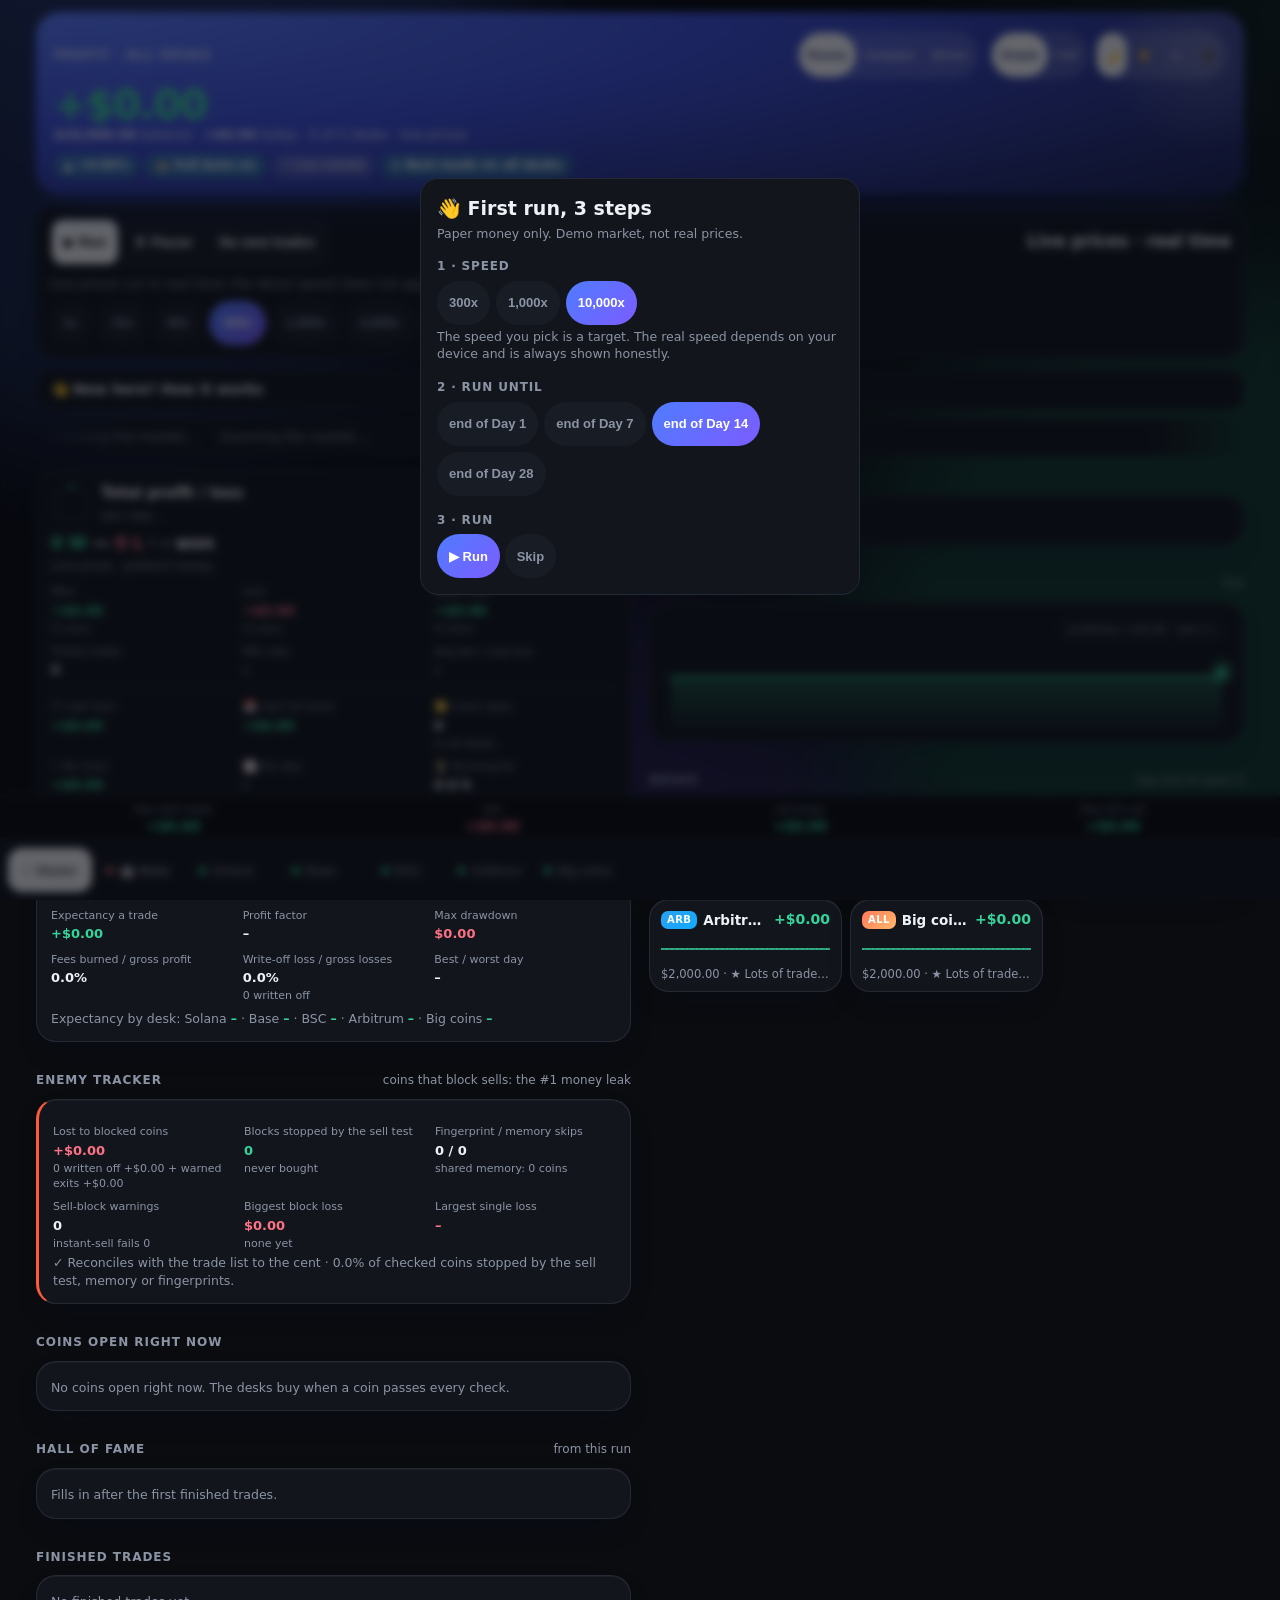
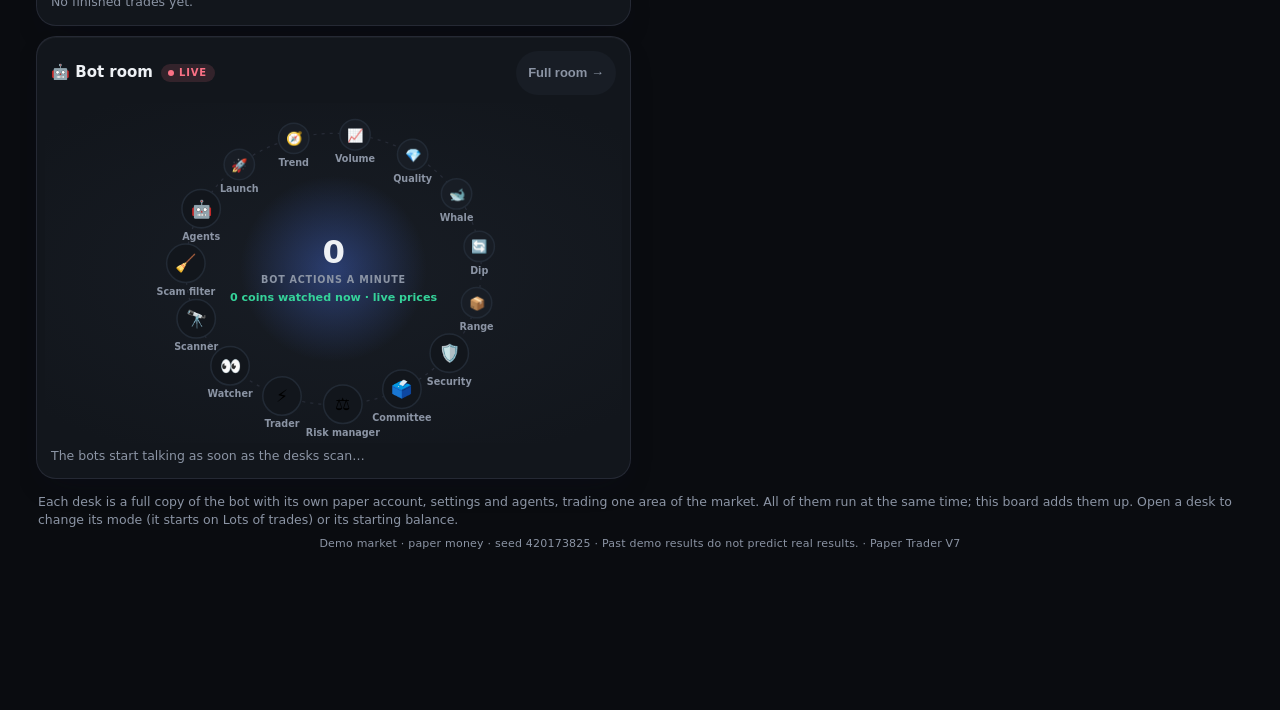
==== commit 17ae3d68: "Run until Day 28 option in first-run guide; sweep runner flag Co-Authored-By: Claude Opus 5.5 <norep" ====
--- a/trader/index.html
+++ b/trader/index.html
@@ -613,7 +613,7 @@
 <script>
 "use strict";
 const HOST_SW = true;
-const APP_DOC = "\u003c!doctype html>\n\u003chtml lang=\"en\">\n\u003chead>\n\u003cmeta charset=\"utf-8\">\n\u003c!--DESK-->\n\u003ctitle>Paper Trader\u003c/title>\n\u003cmeta name=\"viewport\" content=\"width=device-width, initial-scale=1, viewport-fit=cover\">\n\u003cmeta name=\"claude:viewport-fit-sides\" content=\"cover\">\n\u003cmeta name=\"apple-mobile-web-app-capable\" content=\"yes\">\n\u003cmeta name=\"mobile-web-app-capable\" content=\"yes\">\n\u003cmeta name=\"apple-mobile-web-app-status-bar-style\" content=\"black-translucent\">\n\u003cmeta name=\"apple-mobile-web-app-title\" content=\"Paper Trader\">\n\u003cmeta name=\"theme-color\" content=\"#0b0f17\">\n\u003clink rel=\"manifest\" href=\"manifest.webmanifest\">\n\u003clink rel=\"apple-touch-icon\" href=\"icon-180.png\">\n\u003cstyle>\n/* Calm, flat, content-first. Hairlines instead of boxes, one accent, green/red only for money and state. Light and dark. */\n:root{--bg:#f5f6f8;--card:#ffffff;--soft:#eef0f3;--line:#e3e6eb;--tx:#0f141b;--mut:#677184;--g:#0b9a68;--r:#d63a4b;--y:#a8710f;--b:#2563eb;--gs:rgba(11,154,104,.12);--rs:rgba(214,58,75,.12);--shadow:0 1px 2px rgba(15,20,27,.04)}\n@media (prefers-color-scheme:dark){:root:not([data-theme=\"light\"]){--bg:#0a0c10;--card:#12161c;--soft:#181d25;--line:#222a35;--tx:#eef1f5;--mut:#8b94a4;--g:#35d39a;--r:#fb7185;--y:#fbbf24;--b:#6aa9ff;--gs:rgba(53,211,154,.14);--rs:rgba(251,113,133,.14);--shadow:none;color-scheme:dark}}\n:root[data-theme=\"dark\"]{--bg:#0a0c10;--card:#12161c;--soft:#181d25;--line:#222a35;--tx:#eef1f5;--mut:#8b94a4;--g:#35d39a;--r:#fb7185;--y:#fbbf24;--b:#6aa9ff;--gs:rgba(53,211,154,.14);--rs:rgba(251,113,133,.14);--shadow:none;color-scheme:dark}\n*{box-sizing:border-box;-webkit-tap-highlight-color:transparent}\nhtml,body{margin:0}\nbody{background:var(--bg);color:var(--tx);font:15px/1.4 -apple-system,BlinkMacSystemFont,\"Inter\",\"Segoe UI\",system-ui,sans-serif;font-variant-numeric:tabular-nums;padding-block:0 88px;padding-left:max(16px,env(safe-area-inset-left,0px));padding-right:max(16px,env(safe-area-inset-right,0px));max-width:720px;margin:0 auto}\nbody::before{content:\"\";position:fixed;inset:0 0 auto;height:env(safe-area-inset-top,0px);background:var(--bg);z-index:20}\n.g{color:var(--g)}.r{color:var(--r)}.y{color:var(--y)}.mut{color:var(--mut)}\n.hd{position:sticky;top:env(safe-area-inset-top,0px);z-index:10;background:var(--bg);padding:12px 0 10px;display:flex;justify-content:space-between;align-items:flex-end;gap:12px;border-bottom:1px solid var(--line);margin:0 calc(-1*max(16px,env(safe-area-inset-left,0px)));padding-left:max(16px,env(safe-area-inset-left,0px));padding-right:max(16px,env(safe-area-inset-right,0px))}\n.eq{font-size:30px;font-weight:700;letter-spacing:-.02em;line-height:1.05}\n.sub{font-size:12.5px;color:var(--mut);margin-top:3px}\n.st{display:inline-flex;align-items:center;gap:6px;font-size:12px;font-weight:650;padding:5px 10px;border-radius:99px;background:var(--gs);color:var(--g);white-space:nowrap}\n.st::before{content:\"\";width:7px;height:7px;border-radius:50%;background:currentColor}\n.st.live::before{animation:pulse 1.6s infinite}.st.warn{background:rgba(168,113,15,.14);color:var(--y)}.st.bad{background:var(--rs);color:var(--r)}.st.dim{background:var(--soft);color:var(--mut)}\n@keyframes pulse{50%{opacity:.25}}\nh2{font-size:12px;font-weight:700;color:var(--mut);margin:26px 0 10px;text-transform:uppercase;letter-spacing:.08em;display:flex;justify-content:space-between;align-items:center;gap:8px}\nh2 small{font-weight:500;text-transform:none;letter-spacing:0;font-size:12px}\n.sec{margin:0}\n.panel{background:var(--card);border-radius:14px;padding:14px;box-shadow:var(--shadow);border:1px solid var(--line)}\n.stats{display:grid;grid-template-columns:repeat(4,minmax(0,1fr));gap:8px;margin-top:16px}\n.stat{min-width:0}.stat span{display:block;font-size:11.5px;color:var(--mut)}.stat b{display:block;font-size:16px;font-weight:650;overflow:hidden;text-overflow:ellipsis;white-space:nowrap}\n.chips{display:flex;gap:6px;flex-wrap:wrap}\n.chip{border:0;background:var(--soft);color:var(--mut);padding:7px 12px;border-radius:99px;font-size:13px;font-weight:600;min-height:32px}\n.chip.on{background:var(--tx);color:var(--bg)}\n.chartwrap{position:relative;touch-action:pan-y}\n.chartwrap svg{display:block;width:100%;height:auto}\n.scrub{position:absolute;left:0;top:-2px;font-size:12px;color:var(--mut);pointer-events:none}\n.hm{display:grid;grid-template-columns:repeat(auto-fill,minmax(24px,1fr));gap:4px}\n.hm button{aspect-ratio:1;border:1px solid transparent;border-radius:5px;padding:0;background:var(--soft);min-width:0}\n.hm.dense{grid-template-columns:repeat(auto-fill,minmax(17px,1fr));gap:3px}.hm.dense button{border-radius:3px}.hm button.e{background:none;border:1px dashed var(--line)}\n.stack{display:flex;height:10px;border-radius:99px;overflow:hidden;background:var(--soft);gap:2px}.stack i{display:block;height:100%}\n.leg{display:flex;flex-wrap:wrap;gap:4px 12px;font-size:12px;color:var(--mut);margin-top:7px}.leg b{color:var(--tx);font-weight:600}.leg i{display:inline-block;width:8px;height:8px;border-radius:2px;margin-right:5px}\n.m{margin:11px 0}.ml{display:flex;justify-content:space-between;font-size:13px;color:var(--mut);margin-bottom:5px}.ml b{color:var(--tx);font-weight:600}\n.mb{height:6px;background:var(--soft);border-radius:99px;overflow:hidden}.mb i{display:block;height:100%;background:var(--g);border-radius:99px}.mb i.y{background:var(--y)}.mb i.r{background:var(--r)}\n.row{display:flex;justify-content:space-between;align-items:center;gap:10px}\n.tools{display:flex;gap:8px;margin:14px 0 8px}\ninput[type=search],input[type=number],select{background:var(--card);color:var(--tx);border:1px solid var(--line);border-radius:10px;padding:10px 12px;font-size:16px;min-width:0;width:100%}\n.list{background:var(--card);border:1px solid var(--line);border-radius:14px;overflow:hidden}\n.prow{padding:12px 14px;border-top:1px solid var(--line);cursor:pointer}.prow:first-child{border-top:0}\n.prow.fu{animation:fu .8s}.prow.fd{animation:fd .8s}\n@keyframes fu{from{background:var(--gs)}to{background:transparent}}@keyframes fd{from{background:var(--rs)}to{background:transparent}}\n.pn{display:flex;align-items:center;gap:6px;min-width:0}.pn b{font-size:15px}\n.tag{font-style:normal;font-size:11px;font-weight:650;padding:2px 7px;border-radius:6px;background:var(--soft);color:var(--mut)}.tag.b{background:rgba(37,99,235,.12);color:var(--b)}.tag.bad{background:var(--rs);color:var(--r)}.tag.ok{background:var(--gs);color:var(--g)}.tag.warn{background:rgba(168,113,15,.14);color:var(--y)}\n.pp{font-size:15px;font-weight:650;text-align:right}\n.p2{display:flex;justify-content:space-between;font-size:12.5px;color:var(--mut);margin-top:3px}\n.bar{position:relative;height:6px;border-radius:99px;background:var(--soft);margin:11px 2px 6px}\n.bar i{position:absolute;top:-2px;width:2px;height:10px;background:var(--mut);opacity:.6}.bar s{position:absolute;top:-4px;width:14px;height:14px;margin-left:-7px;border-radius:50%;background:var(--b);border:2px solid var(--card)}\n.bar u{position:absolute;top:0;height:100%;border-radius:99px;background:var(--gs);text-decoration:none}\n.kv{display:grid;grid-template-columns:repeat(3,minmax(0,1fr));gap:8px 10px;margin-top:10px}.kv span{display:block;font-size:11px;color:var(--mut)}.kv b{font-size:13px;font-weight:600}\n.why{font-size:12px;color:var(--mut);margin-top:9px;overflow-wrap:anywhere}\n.fe{padding:12px 14px;border-top:1px solid var(--line);cursor:pointer}.fe:first-child{border-top:0}\n.fe .d{font-size:12.5px;color:var(--mut);margin-top:4px;overflow-wrap:anywhere}\n.chk{display:grid;grid-template-columns:repeat(2,minmax(0,1fr));gap:3px 12px;margin-top:9px;font-size:12px}.chk span{overflow-wrap:anywhere}\n.funnel{display:grid;grid-template-columns:repeat(4,minmax(0,1fr));text-align:center}.funnel div+div{border-left:1px solid var(--line)}.funnel b{display:block;font-size:20px}.funnel span{font-size:11.5px;color:var(--mut)}\n.log{font:12px/1.45 ui-monospace,SFMono-Regular,Menlo,monospace;padding:8px 14px;border-top:1px solid var(--line);overflow-wrap:anywhere}.log:first-child{border-top:0}\n.hbar{display:flex;align-items:center;gap:10px;margin:7px 0;font-size:13px}.hbar span:first-child{width:104px;color:var(--mut);flex:none}.hbar i{display:block;height:8px;border-radius:4px;background:var(--b);min-width:3px}.hbar span:last-child{margin-left:auto;font-weight:600}\n.grid2{display:grid;grid-template-columns:repeat(2,minmax(0,1fr));gap:10px}\n.tile{background:var(--card);border:1px solid var(--line);border-radius:14px;padding:12px 14px;min-width:0}.tile>span{display:block;font-size:12px;color:var(--mut)}.tile b{display:block;font-size:19px;font-weight:650;overflow-wrap:anywhere}\n.btn{display:block;width:100%;background:var(--soft);color:var(--tx);border:0;border-radius:12px;padding:14px;font-size:15px;font-weight:650;margin:8px 0;min-height:48px}\n.btn.red{background:var(--rs);color:var(--r)}.btn.pri{background:var(--tx);color:var(--bg)}\ninput[type=range]{width:100%;accent-color:var(--b);margin:2px 0}\n.sl{margin:16px 0}\n.empty{padding:26px 14px;text-align:center;color:var(--mut);font-size:14px}\nnav{position:fixed;left:0;right:0;bottom:0;z-index:15;display:flex;background:var(--card);border-top:1px solid var(--line);padding-bottom:env(safe-area-inset-bottom,0px);padding-left:env(safe-area-inset-left,0px);padding-right:env(safe-area-inset-right,0px)}\nnav button{flex:1;background:none;border:0;color:var(--mut);padding:12px 0 11px;font-size:12px;font-weight:650;min-height:52px;display:flex;flex-direction:column;align-items:center;gap:3px}\nnav button svg{width:22px;height:22px;stroke:currentColor;fill:none;stroke-width:1.8;stroke-linecap:round;stroke-linejoin:round}\nnav button.on{color:var(--tx)}nav button.on svg{stroke:var(--b)}\n.toasts{position:fixed;left:16px;right:16px;top:calc(env(safe-area-inset-top,0px) + 70px);z-index:30;display:flex;flex-direction:column;gap:6px;pointer-events:none;max-width:560px;margin:0 auto}\n.toast{background:var(--tx);color:var(--bg);border-radius:10px;padding:8px 12px;font-size:13px;white-space:nowrap;overflow:hidden;text-overflow:ellipsis;box-shadow:0 6px 24px rgba(0,0,0,.25);animation:tin .2s}\n.toast.bad{background:var(--r);color:#fff}.toast.warn{background:var(--y);color:#fff}\n@keyframes tin{from{transform:translateY(-8px);opacity:0}}\n.tab{display:none}.tab.on{display:block}\nbutton:focus-visible,input:focus-visible,select:focus-visible{outline:2px solid var(--b);outline-offset:2px}\n@media (prefers-reduced-motion:reduce){*{animation:none!important}}\n\n.tg{display:flex;justify-content:space-between;align-items:center;gap:14px;padding:10px 0;border-top:1px solid var(--line)}.tg:first-child{border-top:0}\n.tg span{display:block;min-width:0}.tg small{display:block;font-size:12px;color:var(--mut);font-weight:400;margin-top:2px}\n.tg input{appearance:none;-webkit-appearance:none;flex:none;width:46px;height:28px;border-radius:99px;background:var(--soft);border:1px solid var(--line);position:relative;transition:background .2s}\n.tg input::after{content:\"\";position:absolute;top:2px;left:2px;width:22px;height:22px;border-radius:50%;background:var(--mut);transition:transform .2s,background .2s}\n.tg input:checked{background:var(--gs)}.tg input:checked::after{transform:translateX(18px);background:var(--g)}\n@media (max-width:370px){.hide-sm{display:none}.eq{font-size:27px}.st{font-size:11px;padding:4px 8px}}\n.chartwrap{max-width:600px;margin:0 auto}\n\n/* ===== premium pass ===== */\n:root{--accent:#4f7cff;--accent2:#7c5cff;--ok2:#35d39a;--hair:rgba(120,130,160,.18);--shadow2:0 1px 0 rgba(255,255,255,.04) inset,0 12px 32px -12px rgba(10,16,40,.28)}\n@media (prefers-color-scheme:dark){:root:not([data-theme=\"light\"]){--shadow2:0 1px 0 rgba(255,255,255,.05) inset,0 16px 40px -14px rgba(0,0,0,.65)}}\nbody{background:radial-gradient(900px 420px at 12% -8%,rgba(79,124,255,.16),transparent 62%),radial-gradient(760px 420px at 105% 2%,rgba(53,211,154,.11),transparent 58%),var(--bg);background-attachment:fixed}\n.panel,.tile,.list{border-radius:20px;border:1px solid var(--hair);box-shadow:var(--shadow2)}\n.hd{backdrop-filter:blur(16px) saturate(1.4);-webkit-backdrop-filter:blur(16px) saturate(1.4);background:color-mix(in srgb,var(--bg) 78%,transparent);border-bottom:1px solid var(--hair)}\nbody::before{background:color-mix(in srgb,var(--bg) 78%,transparent)}\n.eq{font-size:34px;letter-spacing:-.03em;background:linear-gradient(180deg,var(--tx) 40%,color-mix(in srgb,var(--tx) 62%,var(--accent)));-webkit-background-clip:text;background-clip:text;color:transparent}\n.st{box-shadow:0 0 0 1px color-mix(in srgb,currentColor 22%,transparent) inset}\nnav{left:12px;right:12px;bottom:calc(env(safe-area-inset-bottom,0px) + 10px);border-radius:26px;border:1px solid var(--hair);background:color-mix(in srgb,var(--card) 80%,transparent);backdrop-filter:blur(18px) saturate(1.5);-webkit-backdrop-filter:blur(18px) saturate(1.5);box-shadow:0 18px 40px -12px rgba(0,0,0,.45);padding:6px;gap:2px}\nnav button{border-radius:20px;padding:9px 0 8px;min-height:50px;font-size:11px;transition:background .2s,color .2s}\nnav button.on{background:color-mix(in srgb,var(--accent) 16%,transparent);color:var(--tx)}nav button.on svg{stroke:var(--accent)}\nbody{padding-block:0 108px}\n.chip.on{background:linear-gradient(135deg,var(--accent),var(--accent2));color:#fff}\n.btn.pri{background:linear-gradient(135deg,var(--accent),var(--accent2));color:#fff;box-shadow:0 10px 24px -10px var(--accent)}\n.btn{border-radius:16px}\nh2{margin-top:30px}\n.hm button:not(.e){box-shadow:0 0 10px -2px currentColor inset}\n.tab.on>*{animation:fadeUp .42s cubic-bezier(.2,.7,.2,1) both}\n.tab.on>*:nth-child(2){animation-delay:.04s}.tab.on>*:nth-child(3){animation-delay:.08s}.tab.on>*:nth-child(4){animation-delay:.12s}.tab.on>*:nth-child(5){animation-delay:.16s}\n@keyframes fadeUp{from{opacity:0;transform:translateY(10px)}to{opacity:1;transform:none}}\n.av{flex:none;width:40px;height:40px;border-radius:13px;display:grid;place-items:center;font-weight:800;color:#fff;font-size:16px;box-shadow:0 8px 18px -8px rgba(0,0,0,.5)}\n.ring{flex:none;position:relative;width:46px;height:46px}.ring svg{width:100%;height:100%;transform:rotate(-90deg)}.ring b{position:absolute;inset:0;display:grid;place-items:center;font-size:11px}\n.bigring{display:flex;align-items:center;gap:16px;margin-top:12px}.bigring .ring{width:96px;height:96px}.bigring .ring b{font-size:20px}\n.wl-side{flex:1;min-width:0}.wl-side .row{margin:8px 0}\n.agcard{position:relative;overflow:hidden}.agcard::before{content:\"\";position:absolute;inset:0 auto 0 0;width:4px;background:var(--cc,var(--accent));opacity:.9}\n.meter{height:6px;background:var(--soft);border-radius:99px;overflow:hidden;margin-top:6px}.meter i{display:block;height:100%;background:linear-gradient(90deg,var(--accent),var(--ok2));border-radius:99px}\n\n.modes{display:grid;grid-template-columns:repeat(2,minmax(0,1fr));gap:8px;margin-top:10px}.mbtn{border:1px solid var(--line);background:var(--soft);color:var(--tx);border-radius:14px;padding:12px 8px;font:600 14px/1.2 inherit;cursor:pointer}.mbtn.on{background:var(--tx);color:var(--bg);border-color:var(--tx)}\ndetails.more{margin-top:18px}details.more>summary{cursor:pointer;font-weight:600;padding:12px 0;color:var(--mut);list-style:none}details.more>summary::before{content:\"▸ \"}details.more[open]>summary::before{content:\"▾ \"}\n\n/* ---- Master board host (5 desks) ---- */\nbody.hostbody{padding-block:0 84px}\n.hframe{position:fixed;left:0;top:0;width:100%;height:calc(100% - 64px - env(safe-area-inset-bottom,0px));border:0;background:var(--bg);z-index:5}\n.deskbar{position:fixed;left:0;right:0;bottom:0;z-index:30;display:flex;gap:4px;padding:8px 8px calc(8px + env(safe-area-inset-bottom,0px));background:var(--card);border-top:1px solid var(--line);overflow-x:auto}\n.deskbar button{flex:1 1 0;min-width:0;border:0;border-radius:14px;background:none;color:var(--mut);font:650 11.5px/1.1 inherit;padding:10px 3px;display:flex;align-items:center;justify-content:center;gap:6px;cursor:pointer;white-space:nowrap}\n.deskbar button.on{background:var(--tx);color:var(--bg)}\n.deskbar .dot{width:7px;height:7px;border-radius:50%;background:var(--mut);opacity:.5}.deskbar .dot.g{background:var(--g);opacity:1}.deskbar .dot.r{background:var(--r);opacity:1}\n\n/* ---- money animations ---- */\n.num{transition:color .3s;border-radius:6px}\n.fl-up{animation:flup 1.2s ease-out}.fl-dn{animation:fldn 1.2s ease-out}\n@keyframes flup{0%{text-shadow:0 0 12px color-mix(in srgb,var(--g) 70%,transparent)}100%{text-shadow:none}}\n@keyframes fldn{0%{text-shadow:0 0 12px color-mix(in srgb,var(--r) 70%,transparent)}100%{text-shadow:none}}\n.rise{animation:rise .55s cubic-bezier(.2,.8,.2,1) both}\n@keyframes rise{from{opacity:0;transform:translateY(14px) scale(.98)}to{opacity:1;transform:none}}\n.pulse{animation:pulse 1.1s ease-out}\n@keyframes pulse{0%{box-shadow:0 0 0 0 color-mix(in srgb,var(--accent,#4f7cff) 55%,transparent)}100%{box-shadow:0 0 0 14px transparent}}\n#h_chart{position:relative}\n.livedot{position:absolute;width:10px;height:10px;margin:-5px 0 0 -5px;border-radius:50%;background:var(--g);pointer-events:none}\n.livedot.r{background:var(--r)}\n.livedot::after{content:\"\";position:absolute;inset:-6px;border-radius:50%;border:2px solid currentColor;color:inherit;opacity:.6;animation:ring 1.6s ease-out infinite}\n.livedot.g::after{border-color:var(--g)}.livedot.r::after{border-color:var(--r)}\n@keyframes ring{from{transform:scale(.4);opacity:.8}to{transform:scale(1.6);opacity:0}}\n.eq{transition:color .3s;border-radius:10px}\n@media (prefers-reduced-motion:reduce){.fl-up,.fl-dn,.rise,.pulse,.livedot::after{animation:none!important}}\n.deskbar.many button{flex:0 0 auto;min-width:84px}\n.dkctl{display:flex;flex-wrap:wrap;gap:6px;margin-top:10px;align-items:center}\n.dkctl select{flex:1 1 130px;min-width:0;border:1px solid var(--line);background:var(--soft);color:var(--tx);border-radius:12px;padding:7px 8px;font:600 13px inherit}\n.mrow{display:grid;grid-template-columns:1fr auto auto;gap:4px 8px;align-items:center;margin-top:8px}.mrow label{grid-column:1/-1;font-size:13px;color:var(--mut)}\n.mrow input{grid-column:1}.mrow b{min-width:52px;text-align:right}.mrow input.off{opacity:.45}\n\n/* ---- iPhone: fit more on one screen ---- */\n@media (max-width:520px){\n  .panel{padding:12px 13px;border-radius:16px}\n  h2{margin:16px 2px 7px}\n  .hd .eq{font-size:30px}\n  .kv{gap:6px 8px;margin-top:8px}.kv b{font-size:13px}.kv span{font-size:10.5px}\n  .modes{grid-template-columns:repeat(3,minmax(0,1fr));gap:6px;margin-top:8px}.mbtn{padding:9px 4px;font-size:12px;border-radius:11px}\n  .chartwrap svg{max-height:170px}\n  #h_chart,#h_chart svg{height:96px!important}\n  .hdesk{margin:8px 0!important;padding:10px 12px}.hdesk .sub{font-size:12px;line-height:1.35}\n  .hdesk [id^=\"dkl\"]{white-space:nowrap;overflow:hidden;text-overflow:ellipsis}\n  .dkctl{gap:5px;margin-top:8px;flex-wrap:nowrap}.dkctl select{flex:1 1 auto;padding:6px;font-size:12px}.dkctl .chip{padding:6px 9px;font-size:12px}\n  .chips .chip{padding:6px 10px;font-size:12.5px}\n  .deskbar{padding:6px 6px calc(6px + env(safe-area-inset-bottom,0px))}.deskbar button{padding:9px 2px;font-size:11px}\n}\n@media (max-width:520px){\n  .eq{font-size:30px!important;letter-spacing:-.02em}\n  .hd .sub{font-size:12px}\n  .mdesc{font-size:12px;display:-webkit-box;-webkit-line-clamp:3;-webkit-box-orient:vertical;overflow:hidden}\n  .dkctl .chip{white-space:nowrap}\n  .deskbar .dot{flex:0 0 7px}\n  .kv>div:only-child{grid-column:1/-1}\n}\n.orow{display:flex;justify-content:space-between;gap:10px;padding:8px 0;border-top:1px solid var(--line);cursor:pointer}.orow:first-child{border-top:0;padding-top:0}\n.orow .oval{text-align:right;white-space:nowrap}.orow .oval .sub,.orow .oval span{display:block;font-size:11.5px}\n@media (max-width:520px){.orow{padding:6px 0}.orow .sub{font-size:11.5px}}\n\n/* ---- animations everywhere (all respect \"reduce motion\") ---- */\n.tab.on,.hpane:not([hidden]){animation:rise .35s cubic-bezier(.2,.8,.2,1)}\nbutton,.chip,.mbtn,.btn{transition:transform .12s ease,background .2s,color .2s}\nbutton:active,.chip:active,.mbtn:active,.btn:active{transform:scale(.95)}\n@keyframes popin{0%{transform:scale(.92)}60%{transform:scale(1.04)}100%{transform:none}}\n.orow.new{animation:slidein .6s cubic-bezier(.2,.8,.2,1)}\n@keyframes slidein{from{opacity:0;transform:translateX(-14px);background:color-mix(in srgb,var(--accent,#4f7cff) 14%,transparent)}to{opacity:1;transform:none;background:transparent}}\n.drawin{stroke-dasharray:3000;stroke-dashoffset:3000;animation:drawline 1.4s ease forwards}\n@keyframes drawline{to{stroke-dashoffset:0}}\n#hc_area{transition:d .9s ease}#hc_line{transition:d .9s ease}\n.livedot{transition:left .9s ease,top .9s ease}\n.hc_lab{position:absolute;right:6px;top:4px;font-size:11px;color:var(--mut);pointer-events:none;background:var(--card);padding:1px 7px;border-radius:9px;box-shadow:0 0 0 1px var(--line)}\n@keyframes fadein{from{opacity:.0}to{opacity:1}}\n.deskbar button{transition:background .25s,color .25s,transform .12s}\n@media (prefers-reduced-motion:reduce){.tab.on,.hpane,.mbtn.on,.chip.on,.orow.new,.drawin,.panel{animation:none!important}.drawin{stroke-dasharray:none;stroke-dashoffset:0}#hc_area,#hc_line,.livedot{transition:none}}\n\n/* ---- Master board look: hero card, desk sparklines, chain badges ---- */\n.hero{margin:12px 0 0;padding:18px 18px 16px;border-radius:24px;color:#fff;background:radial-gradient(120% 140% at 0% 0%,#5b7cff 0%,#3c4fd6 35%,#1d2459 75%,#121636 100%);box-shadow:0 20px 40px -20px rgba(40,60,200,.55);position:relative;overflow:hidden}\n.hero::after{content:\"\";position:absolute;right:-60px;top:-60px;width:200px;height:200px;border-radius:50%;background:radial-gradient(circle,rgba(255,255,255,.18),transparent 70%)}\n.hero .eq{color:#fff;font-size:40px;font-weight:800;letter-spacing:-.03em;margin:6px 0 2px}\n.hero-top{display:flex;justify-content:space-between;align-items:center}.hero-lab{font-size:12px;letter-spacing:.1em;text-transform:uppercase;opacity:.8;font-weight:700}\n.hero .st{background:rgba(255,255,255,.16);color:#fff;border-color:rgba(255,255,255,.25)}\n.hero-sub{font-size:13px;opacity:.9}.hero-sub .g,.hero-sub .r{color:#fff;font-weight:700}\n.hero-pct{display:inline-block;margin-top:10px;padding:4px 10px;border-radius:999px;font-weight:800;font-size:13px;background:rgba(255,255,255,.15)}\n.hero-pct.up{background:rgba(52,211,153,.28)}.hero-pct.dn{background:rgba(248,113,113,.3)}\n.dkname{display:inline-flex;align-items:center;gap:8px}\n.cb{font-size:10px;font-weight:800;line-height:1;letter-spacing:.04em;padding:4px 6px;border-radius:7px;color:#fff;background:#6b7280}\n.cb-solana{background:linear-gradient(135deg,#9945ff,#14f195)}.cb-base{background:#0052ff}.cb-bsc{background:#f0b90b;color:#1a1a1a}.cb-ethereum{background:#627eea}.cb-big{background:linear-gradient(135deg,#ff7a59,#ffb86c)}\n.spark{height:30px;margin:8px 0 2px}.spark svg{width:100%;height:30px;display:block}\n.hdesk{transition:transform .2s ease,box-shadow .2s ease}.hdesk:hover{transform:translateY(-2px)}\n@media (max-width:520px){.hero{padding:15px 15px 13px;border-radius:20px}.hero .eq{font-size:34px!important}}\n@media (prefers-color-scheme:dark){.hero{box-shadow:0 20px 40px -20px rgba(0,0,0,.7)}}\n\n/* ---- live scanner feed + simple view ---- */\n.frow{display:flex;gap:10px;align-items:flex-start;padding:7px 0;border-top:1px solid var(--line)}.frow:first-child{border-top:0;padding-top:0}\n.frow .fi{width:22px;text-align:center;flex:0 0 22px}.frow .ft{min-width:0;flex:1}.frow .fd{white-space:nowrap;overflow:hidden;text-overflow:ellipsis;font-size:11.5px;opacity:.8}\n.frow.new{animation:slidein .6s cubic-bezier(.2,.8,.2,1)}\n.viewsw{position:absolute;right:14px;bottom:14px;display:flex;background:rgba(255,255,255,.14);border-radius:999px;padding:3px;z-index:1}\n.viewsw button{border:0;background:none;color:#fff;font:700 12px inherit;padding:6px 11px;border-radius:999px;opacity:.75;cursor:pointer}.viewsw button.on{background:rgba(255,255,255,.95);color:#1d2459;opacity:1}\nbody.simple .fullonly,body.simple .dkctl,body.simple [id^=\"dkl\"],body.simple [id^=\"dkw\"]{display:none!important}\nbody.simple .hdesk{padding-bottom:10px}\n.orow.one{align-items:center;padding:7px 0}.orow.one .ol{min-width:0;overflow:hidden;white-space:nowrap;text-overflow:ellipsis}.orow.one .oval{display:flex;gap:6px;align-items:baseline}.orow.one .oval span{display:inline}\n.chip.more{margin-top:8px;width:100%;justify-content:center;text-align:center}\n.cb-arbitrum{background:linear-gradient(135deg,#28a0f0,#12aaff)}\n.kv b em{font-style:normal}\n.hero-auto{display:inline-block;margin:10px 0 0 6px;padding:4px 10px;border-radius:999px;font-size:12px;background:rgba(255,255,255,.12);color:#fff}\n.hero-auto b{font-weight:800}\n@media (max-width:520px){.hero-auto{margin-left:0;display:block;width:max-content;max-width:62%}}\n\n/* ---- pro look: theme switch, ticker tape, win ring, glowing background ---- */\n.themesw{display:flex;gap:2px;background:rgba(255,255,255,.14);border-radius:999px;padding:3px}\n.themesw button{border:0;background:none;color:#fff;font:700 12px inherit;width:30px;height:26px;border-radius:999px;cursor:pointer;opacity:.7}.themesw button.on{background:rgba(255,255,255,.92);color:#1d2459;opacity:1}\n.ticker{margin:12px -2px 0;overflow:hidden;border-radius:14px;background:var(--card);border:1px solid var(--line);mask-image:linear-gradient(90deg,transparent,#000 8%,#000 92%,transparent);-webkit-mask-image:linear-gradient(90deg,transparent,#000 8%,#000 92%,transparent)}\n.tk-track{display:flex;gap:22px;width:max-content;padding:9px 14px;animation:tkmove 30s linear infinite;white-space:nowrap}\n.tk{font-size:13px;color:var(--mut)}.tk b{color:var(--tx)}.tk.g{color:var(--g)}.tk.r{color:var(--r)}.tk.b{color:var(--tx)}\n@keyframes tkmove{from{transform:translateX(0)}to{transform:translateX(-50%)}}\n.totl{display:flex;align-items:center;gap:10px}.ring{width:40px;height:40px;transform:rotate(-90deg);flex:0 0 40px}\n.rg-bg{fill:none;stroke:var(--soft);stroke-width:4}.rg-fg{fill:none;stroke:var(--g);stroke-width:4;stroke-linecap:round;stroke-dasharray:0 100;transition:stroke-dasharray .9s ease}\n.bgfx{position:fixed;inset:0;z-index:-1;pointer-events:none;overflow:hidden}\n.bgfx i{position:absolute;width:60vmax;height:60vmax;border-radius:50%;filter:blur(60px);opacity:.18;animation:blob 26s ease-in-out infinite alternate}\n.bgfx i:nth-child(1){background:#4f7cff;left:-20vmax;top:-25vmax}.bgfx i:nth-child(2){background:#35d39a;right:-25vmax;top:20vmax;animation-delay:-8s}.bgfx i:nth-child(3){background:#7c5cff;left:10vmax;bottom:-35vmax;animation-delay:-16s}\n@keyframes blob{to{transform:translate(6vmax,-4vmax) scale(1.12)}}\n:root[data-theme=\"dark\"] .bgfx i{opacity:.22}\n.hero{background-size:140% 140%;animation:herobg 14s ease-in-out infinite alternate}\n@keyframes herobg{from{background-position:0% 0%}to{background-position:100% 100%}}\n@media (prefers-reduced-motion:reduce){.tk-track,.bgfx i,.hero{animation:none!important}}\n\n/* ---- beginner help + best-mode badges ---- */\n.bestchk{display:inline-flex;align-items:center;gap:8px;margin:8px 0 0 6px;padding:4px 10px;border-radius:999px;font-size:12px;font-weight:700;color:#fff;background:rgba(52,211,153,.28)}\n.bestchk.warn{background:rgba(251,191,36,.3)}.bestchk button{border:0;border-radius:999px;padding:3px 10px;font:800 12px inherit;background:#fff;color:#1d2459;cursor:pointer}\n@media (max-width:520px){.bestchk{margin-left:0;display:flex;width:max-content;max-width:62%}}\n.guide{margin-top:12px;background:var(--card);border:1px solid var(--line);border-radius:16px;padding:0 14px}\n.guide summary{cursor:pointer;font-weight:700;padding:12px 0;list-style:none}.guide summary::-webkit-details-marker{display:none}\n.gbody{padding-bottom:12px;font-size:13.5px;line-height:1.5;color:var(--tx)}.gbody p{margin:0 0 9px}.gbody i{font-style:normal;color:var(--mut)}\n.bestline{margin-top:8px;font-size:12.5px;font-weight:700}.bestline.ok{color:var(--g)}.bestline.warn{color:var(--y)}\n\n/* ---- Full Auto ---- */\n.fabox{padding:10px 12px;border-radius:14px;background:color-mix(in srgb,var(--g) 10%,transparent);border:1px solid color-mix(in srgb,var(--g) 30%,transparent);margin-bottom:12px}\nbody.fullauto .fa-lock{opacity:.45;pointer-events:none;filter:grayscale(.4)}\n.hero-auto.fa{background:rgba(52,211,153,.3);font-weight:700}.hero-auto.fa.off{background:rgba(255,255,255,.12);font-weight:400}\n.fabanner{margin:10px 0;border-color:color-mix(in srgb,var(--g) 40%,transparent)}\n.tipbar{margin-top:12px;padding:10px 12px;border-radius:14px;background:color-mix(in srgb,var(--y) 14%,var(--card));border:1px solid color-mix(in srgb,var(--y) 40%,transparent);font-size:13px;line-height:1.45}\n.tipbar button{margin-left:6px;border:0;border-radius:999px;padding:4px 10px;font:700 12px inherit;background:var(--tx);color:var(--bg);cursor:pointer}\n#setup10{width:100%}\n/* ---------- Bot room ---------- */\n.livepill{display:inline-flex;align-items:center;gap:5px;margin-left:8px;padding:3px 8px 3px 7px;border-radius:99px;background:var(--rs);color:var(--r);font-size:10px;font-weight:800;line-height:1.2;letter-spacing:.08em;vertical-align:middle}\n.livepill i{width:6px;height:6px;border-radius:50%;background:var(--r);animation:brLive 1.4s ease-in-out infinite}\n@keyframes brLive{50%{opacity:.25;transform:scale(.7)}}\n#hbots{padding:16px 16px 110px;max-width:760px;margin:0 auto}\n.br-head{padding:18px 18px 16px;border-radius:22px;color:#fff;background:radial-gradient(120% 140% at 0% 0%,#5b6cff 0%,#7c3aed 45%,#0f172a 100%);box-shadow:var(--shadow2)}\n.br-head .hero-lab{opacity:.75}.br-head .sub{color:rgba(255,255,255,.78)}.br-head .livepill{background:rgba(255,255,255,.16);color:#fff}.br-head .livepill i{background:#ff6b81}\n.br-title{font-size:26px;font-weight:800;letter-spacing:-.02em;margin-top:4px}\n.br-stage{margin-top:12px;padding:6px;overflow:hidden;background:radial-gradient(80% 70% at 50% 50%,var(--soft),var(--card))}\n#br_svg{display:block;width:100%;height:auto;max-height:520px}\n.br-edges line,.br-edges ellipse{stroke:var(--hair);stroke-width:1.2;fill:none}.br-edges ellipse{stroke-dasharray:3 5;animation:brFlow 6s linear infinite}\n@keyframes brFlow{to{stroke-dashoffset:-80}}\n.br-disc{fill:var(--card);stroke:var(--line);stroke-width:1.5;transition:stroke .3s}\n.br-node.ag .br-disc{fill:var(--soft)}\n.br-node.got .br-disc{stroke:var(--accent);stroke-width:2.5}\n.br-ring{fill:none;stroke:var(--accent);stroke-width:2;opacity:0;transform-box:fill-box;transform-origin:center}\n.br-node.talk .br-ring{animation:brPing .7s ease-out}\n@keyframes brPing{0%{opacity:.9;transform:scale(1)}100%{opacity:0;transform:scale(1.9)}}\n.br-ico{font-size:17px}.br-node.ag .br-ico{font-size:13px}\n.br-lab{font-size:9.5px;font-weight:650;fill:var(--mut)}\n.br-zap{fill:none;stroke-width:2;stroke-linecap:round;opacity:0;animation:brZap 1.1s ease-out forwards}\n@keyframes brZap{15%{opacity:.7}100%{opacity:0}}\n.br-halo{opacity:.25}\n.br-big{font-size:32px;font-weight:800;fill:var(--tx);letter-spacing:-.02em}\n.br-cap{font-size:9.5px;fill:var(--mut);letter-spacing:.08em;text-transform:uppercase;font-weight:700}\n.br-cap2{font-size:11px;fill:var(--g);font-weight:700}\n.br-coreglow{animation:brBreath 3.2s ease-in-out infinite}\n@keyframes brBreath{50%{opacity:.45}}\n.br-bots{display:flex;gap:8px;overflow-x:auto;padding:2px 2px 6px;scroll-snap-type:x mandatory;-webkit-overflow-scrolling:touch}\n.bcard{flex:0 0 138px;scroll-snap-align:start;text-align:left;display:flex;flex-direction:column;gap:1px;padding:11px 12px;border-radius:16px;border:1px solid var(--line);background:var(--card);color:var(--tx);font:inherit;cursor:pointer;transition:transform .15s,border-color .2s}\n.bcard:active{transform:scale(.97)}.bcard.on{border-color:var(--accent);box-shadow:0 0 0 2px var(--accent) inset}\n.bcard .bci{font-size:20px}.bcard b{font-size:13px}.bcard .bcn{font-size:19px;font-weight:800;letter-spacing:-.01em;margin-top:4px}\n.bcard .bcl{font-size:10.5px;color:var(--mut);text-transform:uppercase;letter-spacing:.06em;font-weight:700}\n.bcard .bcx{font-size:11.5px;color:var(--mut);margin-top:5px;line-height:1.3;display:-webkit-box;-webkit-line-clamp:2;-webkit-box-orient:vertical;overflow:hidden;min-height:30px}\n.br-f{margin-top:4px}.br-d{margin-top:8px;flex-wrap:nowrap;overflow-x:auto;padding-bottom:2px}.br-d .chip{flex:0 0 auto}\n.br-chat{margin-top:10px}\n.bm{display:flex;gap:10px;padding:10px 12px;margin-bottom:8px;border-radius:14px;background:var(--card);border:1px solid var(--line);border-left:3px solid var(--accent2)}\n.bm.fresh{animation:brIn .45s cubic-bezier(.2,.8,.2,1)}\n@keyframes brIn{from{opacity:0;transform:translateY(-8px) scale(.98)}to{opacity:1;transform:none}}\n.bm.k-buy,.bm.k-win{border-left-color:var(--g)}.bm.k-loss{border-left-color:var(--r)}.bm.k-warn{border-left-color:var(--y)}.bm.k-no{border-left-color:var(--line)}.bm.k-ok{border-left-color:var(--accent)}\n.bm.k-buy{background:linear-gradient(90deg,var(--gs),var(--card) 60%)}.bm.k-loss{background:linear-gradient(90deg,var(--rs),var(--card) 60%)}\n.bav{flex:0 0 34px;height:34px;border-radius:50%;display:grid;place-items:center;background:var(--soft);font-size:18px}\n.bbody{min-width:0;flex:1}\n.bhead{display:flex;align-items:center;gap:6px;flex-wrap:wrap;font-size:12.5px}.bhead .bto{color:var(--mut)}.bhead .cb{font-size:9.5px}\n.bhead .btime{margin-left:auto;color:var(--mut);font-size:11px;font-variant-numeric:tabular-nums}\n.btext{font-size:13.5px;line-height:1.35;margin-top:2px;overflow-wrap:anywhere}.btext .bsym{font-weight:750}\n.bm.k-no .btext{color:var(--mut)}\n.br-mini .row{gap:8px}.br-go{flex:0 0 auto}\n.br-mini-list{margin-top:8px}\n.bmini{display:flex;gap:8px;align-items:center;font-size:12.5px;padding:6px 0;border-top:1px solid var(--line);animation:brIn .4s ease-out}\n.bmini .bmt{white-space:nowrap;overflow:hidden;text-overflow:ellipsis;min-width:0}\n.bmini.k-buy .bmt b,.bmini.k-win .bmt b{color:var(--g)}.bmini.k-loss .bmt b{color:var(--r)}\n.deskbar .botsbtn{font-weight:750}.deskbar .bdot{width:7px;height:7px;border-radius:50%;background:var(--r);animation:brLive 1.4s ease-in-out infinite}\n@media (max-width:520px){#hbots{padding:12px 12px 100px}.br-title{font-size:23px}.bcard{flex-basis:126px}.bm{padding:9px 10px}.btext{font-size:13px}}\n@media (prefers-reduced-motion:reduce){.br-edges ellipse,.br-zap,.br-node.talk .br-ring,.br-coreglow,.bm.fresh,.bmini,.livepill i,.deskbar .bdot{animation:none}}\n/* ---------- Denser Master (more on screen at once) ---------- */\n.hero-ctl{display:flex;gap:6px;align-items:center}\n.hero .viewsw{position:static;padding:2px}.hero .viewsw button{padding:5px 9px;font-size:11.5px;font-weight:700}\n.hero-pills{display:flex;flex-wrap:wrap;gap:6px;margin-top:10px}\n.hero-pills>div:empty{display:none}\n.hero-pills .hero-pct,.hero-pills .hero-auto{display:inline-block!important}.hero-pills .bestchk{display:inline-flex!important;align-items:center}\n.hero-pills .hero-pct,.hero-pills .hero-auto,.hero-pills .bestchk{margin:0!important;width:auto!important;max-width:none!important;padding:4px 10px;font-size:12px;line-height:1.3}\n.hero .eq{margin:4px 0 0}\n.guide summary{padding:9px 0;font-size:14px}.ticker{margin-top:8px}\n.dash .dash-tot{font-size:24px;font-weight:800;letter-spacing:-.02em}\n.kv.kv2{border-top:1px solid var(--line);padding-top:9px;margin-top:9px}\n.br-home{margin-top:10px}.br-hh{display:flex;align-items:center}\n#m_botslot .br-stage{margin:8px -6px 0;padding:0;border:0;box-shadow:none;background:radial-gradient(70% 60% at 50% 50%,var(--soft),transparent)}\n#m_botslot #br_svg{max-height:300px;margin:0 auto}\n.m-chat{margin-top:4px}\n.mrow{display:flex;align-items:center;gap:8px;padding:6px 0;border-top:1px solid var(--line);font-size:12.5px;animation:brIn .4s ease-out}\n.mrow .mi{flex:0 0 20px;text-align:center}.mrow .mt{flex:1;min-width:0;white-space:nowrap;overflow:hidden;text-overflow:ellipsis}\n.mrow .mt i{font-style:normal;color:var(--mut);margin:0 4px 0 3px;font-size:11.5px}.mrow .cb{flex:none;font-size:9px;padding:3px 5px}\n.mrow.k-buy .mt>b:first-child,.mrow.k-win .mt>b:first-child{color:var(--g)}.mrow.k-loss .mt>b:first-child{color:var(--r)}.mrow.k-warn .mt>b:first-child{color:var(--y)}.mrow.k-no .mt{color:var(--mut)}\n#h_feed .frow{align-items:center;padding:6px 0}\n#h_feed .frow .ft{display:flex;align-items:baseline;gap:6px;white-space:nowrap;overflow:hidden}\n#h_feed .frow .ft>.sub{margin:0;flex:none}#h_feed .frow .ft>.fd{flex:1;min-width:0;margin:0;overflow:hidden;text-overflow:ellipsis}\n#h_desks{display:grid;grid-template-columns:repeat(auto-fill,minmax(300px,1fr));gap:8px}\nbody.simple #h_desks{grid-template-columns:repeat(auto-fill,minmax(160px,1fr))}\n#h_desks .hdesk{margin:0!important;min-width:0}\nbody.simple .hdesk{padding:10px 11px 9px}\nbody.simple .hdesk .row{gap:6px}body.simple .hdesk .dkname{min-width:0;display:flex;align-items:center;gap:6px}body.simple .hdesk .dkname b{white-space:nowrap;overflow:hidden;text-overflow:ellipsis;font-size:13.5px}\nbody.simple .hdesk .spark,body.simple .hdesk .spark svg{height:26px}body.simple .hdesk .spark{margin:6px 0 0}\nbody.simple .hdesk .sub{font-size:11.5px;white-space:nowrap;overflow:hidden;text-overflow:ellipsis}\nbody.simple .hdesk [id^=\"dkp\"]{font-size:14px;flex:none}\n@media (max-width:520px){#hr_opens,#hr_runs{display:none}.dash .kv{gap:5px 8px}.dash .kv b{font-size:14px}.mrow .mt i{display:none}h2{margin:14px 2px 6px}.hero .eq{font-size:32px!important}.hero-top .hero-lab{font-size:11px}.dash .dash-tot{font-size:22px}}\n@media (min-width:900px){\n  body.hostbody{max-width:1240px}\n  .mgrid{display:grid;grid-template-columns:minmax(0,1fr) minmax(0,1fr);gap:0 18px;align-items:start}\n  .mcol>h2.h2top{margin-top:12px}\n  #m_botslot #br_svg{max-height:340px}\n  #hbots{max-width:1240px}\n  .br-grid{display:grid;grid-template-columns:minmax(0,1.05fr) minmax(0,1fr);gap:0 18px;align-items:start}\n  .br-right>h2:first-child{margin-top:12px}\n  .br-left .br-bots{flex-wrap:wrap;overflow:visible}.br-left .bcard{flex:1 1 calc(25% - 8px);min-width:120px}\n}\n.rtest{margin-top:10px;border-color:color-mix(in srgb,var(--accent) 45%,var(--line));background:linear-gradient(135deg,color-mix(in srgb,var(--accent) 10%,var(--card)),var(--card))}\n.rtest .rtv{margin-top:8px;font-size:13px;font-weight:600}.rtest .chip{margin-top:8px}\n/* ---------- Run controller, honest speed, locks, report ---------- */\n.runp{margin-top:10px;padding:12px}\n.runtop{display:flex;align-items:center;justify-content:space-between;gap:10px;flex-wrap:wrap}\n.seg{display:flex;background:var(--soft);border-radius:14px;padding:3px;gap:3px}\n.seg button{border:0;background:none;color:var(--tx);font-weight:750;font-size:14px;min-height:44px;padding:0 12px;border-radius:11px;cursor:pointer}\n.seg button.on{background:var(--tx);color:var(--bg)}\n.seg button[data-s=\"paused\"].on{background:var(--y);color:#1a1a1a}.seg button[data-s=\"nonew\"].on{background:var(--accent);color:#fff}\n.clockbig b{font-size:17px;font-weight:800;letter-spacing:-.01em}.clockbig span{font-size:12px;color:var(--mut)}\n.spdline{margin-top:8px;font-size:13px}.spdline .lim{color:var(--y)}\n.spdchips{margin-top:8px}.spdchips .chip,.runbtns .chip{min-height:44px;padding:0 14px}\n.rununtil{display:flex;flex-wrap:wrap;gap:6px;align-items:center;margin-top:10px;font-size:13px}\n.rununtil select,.rununtil input{min-height:40px;border-radius:10px;border:1px solid var(--line);background:var(--card);color:var(--tx);padding:0 8px;font:inherit;font-size:13px}.rununtil input{width:64px}\n.hud{margin-top:10px}.hud summary{cursor:pointer;font-weight:700;font-size:13px;padding:6px 0;list-style:none}.hud summary::-webkit-details-marker{display:none}\n.actlog{margin-top:8px;font-size:12px;color:var(--mut)}.actlog div{padding:2px 0}\n.emerbar{margin-top:8px;padding:10px 12px;border-radius:12px;background:var(--rs);color:var(--r);font-size:13.5px}\n.donebar{margin-top:8px;padding:10px 12px;border-radius:12px;background:var(--gs);font-size:13.5px}.donebar .chip{margin-left:6px}\n.restorebar{background:color-mix(in srgb,var(--accent) 14%,var(--card));border-color:var(--accent)}.restorebar .rbtns{display:inline-flex;gap:6px;margin-left:6px}.restorebar .chip{min-height:40px}\n.wl{margin-top:8px;font-size:17px;font-weight:800;letter-spacing:-.01em}.asof{margin-top:2px;font-size:11.5px}\n.fin{padding:8px 0;border-top:1px solid var(--line)}.fin:first-child{border-top:0;padding-top:0}.fin .row{gap:8px}.fin .sub{font-size:11.5px;line-height:1.35}\n.tblw{overflow-x:auto;margin-top:6px}.ftbl{border-collapse:collapse;width:100%;font-size:12.5px;white-space:nowrap}.ftbl th,.ftbl td{padding:6px 8px;border-top:1px solid var(--line);text-align:right}.ftbl th:first-child,.ftbl td:first-child{text-align:left}.ftbl th{font-size:11px;color:var(--mut);font-weight:700}.ftbl tfoot td{font-weight:800}\n.lockbar{margin:12px 0 8px;padding:10px 12px;border-radius:12px;background:color-mix(in srgb,var(--y) 16%,var(--card));border:1px solid color-mix(in srgb,var(--y) 40%,var(--line));font-size:13px}\nbody:not(.fullauto) .lockbar{display:none}\nbody.fullauto .fa-lock{opacity:.45;filter:grayscale(.6);pointer-events:auto;cursor:not-allowed}\nbody.fullauto .fa-lock *{pointer-events:none}\nbody:not(.fullauto) .fa-lock{opacity:1;filter:none}\nbody:not(.fullauto) #fa_lockgrp .sub b{}\n.lockbar.shake{animation:shake .35s}@keyframes shake{25%{transform:translateX(-5px)}75%{transform:translateX(5px)}}\n.unlocked{margin-top:14px;padding-top:12px;border-top:1px solid var(--line)}\n.sumbar{position:fixed;left:0;right:0;bottom:calc(58px + env(safe-area-inset-bottom,0px));z-index:29;display:flex;gap:4px;justify-content:space-around;padding:6px 10px;background:color-mix(in srgb,var(--card) 92%,transparent);backdrop-filter:blur(10px);-webkit-backdrop-filter:blur(10px);border-top:1px solid var(--line);font-size:12px}\n.sumbar div{display:flex;flex-direction:column;align-items:center;min-width:0}.sumbar span{color:var(--mut);font-size:10.5px;white-space:nowrap}.sumbar b{font-size:13.5px;font-variant-numeric:tabular-nums}\nbody.hassum{padding-bottom:150px}\n.overlay{position:fixed;inset:0;z-index:60;background:rgba(5,8,14,.6);backdrop-filter:blur(4px);-webkit-backdrop-filter:blur(4px);overflow-y:auto;padding:16px}\n.overlay .rep{max-width:760px;margin:20px auto 80px;background:var(--card);border:1px solid var(--line);border-radius:18px;padding:16px}\n.overlay .rep.small{max-width:440px}.rep h3{margin:0;font-size:19px}.rep h4{margin:16px 0 6px;font-size:12px;text-transform:uppercase;letter-spacing:.07em;color:var(--mut)}.rep .chip{min-height:44px}\n.sumtxt{white-space:pre-wrap;font-size:11.5px;background:var(--soft);padding:10px;border-radius:10px;max-height:320px;overflow:auto}\nbody.modal-open{overflow:hidden}\n.htoast{position:fixed;left:50%;bottom:calc(130px + env(safe-area-inset-bottom,0px));transform:translate(-50%,20px);z-index:70;max-width:min(92vw,520px);padding:10px 14px;border-radius:12px;background:var(--tx);color:var(--bg);font-size:13.5px;font-weight:600;opacity:0;pointer-events:none;transition:opacity .2s,transform .2s;text-align:center}\n.htoast.on{opacity:1;transform:translate(-50%,0)}\n.diag{margin-top:10px}.diag summary{cursor:pointer;list-style:none}.diag summary::-webkit-details-marker{display:none}.diag h4{margin:14px 0 4px;font-size:12px;text-transform:uppercase;letter-spacing:.06em;color:var(--mut)}.dgx{font-size:11.5px;padding:2px 0;border-top:1px solid var(--line);overflow-wrap:anywhere}\n@media (max-width:520px){.seg button{padding:0 10px;font-size:13px}.clockbig b{font-size:15px}.sumbar{bottom:calc(54px + env(safe-area-inset-bottom,0px))}}\n/* touch targets: at least 44 px for every button and chip */\n.chip,.btn,.deskbar button,.seg button,.viewsw button,.themesw button{min-height:44px}\n.chip{display:inline-flex;align-items:center;justify-content:center}\n\n[title]{cursor:help}.chip[title],button[title]{cursor:pointer}\n/* V2: money dashboard, money features, tab lock, diagnostics badge, audits */\n.dgbadge{font-size:11px;font-weight:700;padding:2px 8px;border-radius:999px;margin-left:6px}.dgbadge.ok{background:var(--gs);color:var(--g)}.dgbadge.bad{background:var(--rs);color:var(--r)}\n.mny{padding:8px 0;border-top:1px solid var(--line)}.mny:first-of-type{border-top:0}.mny .row{display:flex;justify-content:space-between;align-items:center;gap:8px}\n.mrow{display:flex;align-items:center;gap:8px;margin-top:6px;font-size:12px}.mrow input[type=range]{flex:1;min-width:80px}.mrow label{color:var(--mut)}\n.tabblock{z-index:120}.rep.small{max-width:440px;margin:18vh auto 0}\n.dstat{font-size:11px;color:var(--mut)}.audit{font-size:12px;padding:6px 0;border-top:1px dashed var(--line);line-height:1.45}\n.ftbl.recon td:last-child{text-align:right;font-variant-numeric:tabular-nums}.bcr{display:block;font-size:10.5px;color:var(--mut)}.bcr.off{color:var(--y);font-weight:700}\n#h_dash .kv{grid-template-columns:repeat(auto-fit,minmax(150px,1fr))}\n.rununtil select{width:auto;max-width:100%}.rununtil input{width:64px!important}\n/* V3: enemy tracker, form sparklines, honesty footer, save badge, density modes */\n.enemy{border-left:3px solid #ff5a3c}.ens{font-size:12px;padding:3px 0;border-top:1px dashed var(--line)}.ens.bad{color:#ff7a5c}\n.form{white-space:nowrap}.spark{vertical-align:middle;margin-left:4px}.spark path{fill:none;stroke-width:1.6}.spark.pos path{stroke:var(--g)}.spark.neg path{stroke:var(--r)}\n.honesty{font-size:11px;color:var(--mut);text-align:center;padding:8px 12px;letter-spacing:.02em}.rep .honesty{text-align:left;padding:0 0 6px}\n.savebadge{font-size:11px;color:var(--mut);margin-top:4px}.savebadge.bad{color:#ff5a3c;font-weight:700}\n#densw{margin-right:6px}\n.num,.kv b,.ftbl td,#h_eq,#h_tot{font-variant-numeric:tabular-nums}\nbody.dens-compact .panel{padding:10px 12px}body.dens-compact h2{margin:12px 2px 6px}\nbody.dens-dense{font-size:12px}body.dens-dense .panel{padding:8px 10px;margin-bottom:6px}body.dens-dense h2{margin:8px 2px 4px;font-size:11px}\nbody.dens-dense .hero{padding:10px 12px}body.dens-dense .hero-pills,body.dens-dense .guide,body.dens-dense .ticker,body.dens-dense .br-home,body.dens-dense #h_feed,body.dens-dense #h_rate2,body.dens-dense .h2top{display:none}\nbody.dens-dense .eq{font-size:28px}body.dens-dense .chip,body.dens-dense button{min-height:36px}body.dens-dense .kv div span{font-size:11px}body.dens-dense .enemy .ens{display:none}\nbody.dens-dense #h_desks .dcard{padding:6px 10px}body.dens-dense #h_desks .dcard .dsel,body.dens-dense #h_desks .dcard .spark-big{display:none}\n.hero-top{flex-wrap:wrap;gap:6px}.hero-ctl{flex-wrap:wrap;display:flex;gap:6px;max-width:100%}\n.sumbar{background:var(--bg)!important}\nbody.dens-dense .themesw,body.dens-compact .themesw{display:none}body.dens-dense .spdline{display:none}body.dens-dense .spdchips .chip{min-height:32px;padding:4px 8px}\nbody.dens-dense .hero-sub{font-size:11px}body.dens-dense #h_asof{display:none}body.dens-dense .runtop .clockbig b{font-size:15px}\nhtml,body{overflow-x:hidden}\nhtml.oled{--bg:#000!important;--card:#050505!important}html.oled body{background:#000!important}\n.runprog{position:relative;height:16px;border-radius:8px;background:var(--soft);margin:6px 0;overflow:hidden}.runprog i{position:absolute;left:0;top:0;bottom:0;background:var(--accent);opacity:.55}.runprog span{position:relative;font-size:11px;padding-left:8px;line-height:16px}\n.enemy.alarm{animation:alarm .5s 3;border-left-color:#ff2a00}@keyframes alarm{0%,100%{transform:none;box-shadow:none}25%{transform:translateX(-4px);box-shadow:0 0 0 3px #ff2a0066}75%{transform:translateX(4px)}}\n.donebar.bad{background:#3a0d06;color:#ffb4a4;border:1px solid #ff5a3c}\n.firstrun .rep{max-width:420px}.dgdet{margin:8px 0}\n@media (prefers-reduced-motion:reduce){*,*::before,*::after{animation:none!important;transition:none!important}}\n.mcol,.panel{min-width:0}.tblw{max-width:100%;-webkit-overflow-scrolling:touch}body.dens-dense .ftbl{font-size:11px}body.dens-dense .ftbl th,body.dens-dense .ftbl td{padding:4px 5px}\n.alertbar{background:#3a0d06;color:#ffd0c4;border:2px solid #ff2a00;font-weight:600;animation:alarm .5s 3}html.nomotion *,html.nomotion *::before,html.nomotion *::after{animation:none!important;transition:none!important}\n@media (max-width:520px){#h_fail .ftbl{white-space:normal}#h_fail .ftbl th{font-size:11px}#h_fail .ftbl td .sub{display:none}}\n/* ===== V3.1 phone home: one screen, bottom tabs ===== */\n.phnav{display:none}\nbody.phone .deskbar{display:none}\nbody.phone .phnav{position:fixed;left:0;right:0;bottom:0;z-index:31;display:flex;padding:4px 4px calc(4px + env(safe-area-inset-bottom,0px));background:var(--bg);border-top:1px solid var(--line)}\nbody.phone .phnav button{flex:1;min-height:48px;background:none;border:0;color:var(--mut);font-size:18px;display:flex;flex-direction:column;align-items:center;justify-content:center;gap:1px;border-radius:12px}\nbody.phone .phnav button span{font-size:11px;letter-spacing:.02em}body.phone .phnav button.on{color:var(--tx);background:var(--soft)}\nbody.phone .sumbar{bottom:calc(58px + env(safe-area-inset-bottom,0px))}\nbody.phone #hmaster > :not(.home):not(main),body.phone .mcol > *,body.phone main > .sub{display:none!important}\nbody.phone[data-ph=desks] [data-ph=desks],body.phone[data-ph=trades] [data-ph=trades],body.phone[data-ph=more] [data-ph=more]{display:revert!important}\nbody.phone[data-ph=desks] #h_desks{display:grid!important;grid-template-columns:1fr 1fr;gap:8px}\nbody.phone[data-ph=more] #hmaster > .hero[data-ph=more]{display:block!important}\nbody.phone:not([data-ph=home]) .home,.home{display:none}body.phone[data-ph=home] .home{display:block}\nbody.phone main{padding-bottom:130px}body.phone .mgrid{display:block}\n.phfade{animation:phf .2s ease-out}@keyframes phf{from{opacity:.4;transform:translateY(8px)}to{opacity:1;transform:none}}\n.home{padding:12px 14px 0;font-variant-numeric:tabular-nums}\n.hm-top{display:flex;justify-content:space-between;align-items:flex-start;gap:10px;background:linear-gradient(150deg,color-mix(in srgb,var(--accent) 22%,var(--card)),var(--card));border-radius:20px;padding:14px 16px;box-shadow:0 8px 30px rgba(0,0,0,.25)}\n.hm-lab{font-size:11px;letter-spacing:.08em;text-transform:uppercase;color:var(--mut)}.hm-bal{font-size:34px;font-weight:800;letter-spacing:-.02em;line-height:1.1;white-space:nowrap}.hm-pl{font-size:14px;font-weight:700;white-space:nowrap}\n.hm-ctl{display:flex;flex-direction:column;gap:6px;align-items:flex-end}.hm-run{width:52px;height:44px;border-radius:14px;border:0;background:var(--accent);color:#fff;font-size:20px}.hm-ctl select{min-height:36px;border-radius:10px;font-size:13px;width:auto;padding:4px 6px}\n.hm-row{display:flex;align-items:center;gap:12px;margin-top:10px;background:var(--card);border-radius:16px;padding:8px 12px}\n.hm-ring{width:52px;height:52px;flex:none}.hm-ring circle{fill:none;stroke-width:6}.hm-ring .rg-bg{stroke:var(--soft)}.hm-ring .rg-fg{stroke:var(--g);stroke-linecap:round;transform:rotate(-90deg);transform-origin:50% 50%;transition:stroke-dasharray .6s cubic-bezier(.2,.8,.2,1)}.hm-ring text{fill:var(--tx);font-size:12px;font-weight:700}\n.hm-wl{font-size:17px;line-height:1.35}.hm-sub{font-size:12px;color:var(--mut)}\n.hm-chart{margin-top:8px;height:56px;background:var(--card);border-radius:14px;overflow:hidden;padding:2px 0}.hm-chart svg{width:100%;height:56px;display:block}.hm-chart path{fill:none;stroke-width:2}\n#hm_dot{fill:var(--accent)}#hm_dot.live{animation:hpulse 1.4s ease-in-out infinite}@keyframes hpulse{50%{r:5;opacity:.6}}\n.hm-desks{display:grid;grid-template-columns:repeat(3,1fr);gap:6px;margin-top:8px}\n.hm-dc{position:relative;display:flex;flex-direction:column;align-items:flex-start;gap:1px;padding:8px 10px;min-height:58px;border-radius:14px;border:1px solid var(--line);background:var(--card);color:var(--tx);text-align:left;font-size:12px;overflow:hidden}\n.hm-dc b{font-size:13px}.hm-dn{font-size:11px;color:var(--mut);text-transform:uppercase;letter-spacing:.05em}.hm-form{position:absolute;top:9px;right:9px;width:8px;height:8px;border-radius:50%;background:var(--mut)}.hm-form.pos{background:var(--g)}.hm-form.neg{background:var(--r)}\n.hm-dc.fl-w{animation:flw .5s ease-out}.hm-dc.fl-l{animation:fll .5s ease-out}@keyframes flw{from{box-shadow:inset 0 0 0 40px color-mix(in srgb,var(--g) 30%,transparent)}}@keyframes fll{from{box-shadow:inset 0 0 0 40px color-mix(in srgb,var(--r) 30%,transparent)}}\n.hm-foot{font-size:11px;color:var(--mut);margin:8px 2px 0;line-height:1.4}\n@container fail (max-width:720px){#h_fail .ftbl{white-space:normal}#h_fail .ftbl td{white-space:nowrap}#h_fail .ftbl th{font-size:11px;white-space:normal}#h_fail .ftbl td .sub{display:none}}\n#h_fail{container:fail/inline-size}#h_fail .ftbl{table-layout:auto;width:100%}\nhtml.nomotion .hm-ring .rg-fg{transition:none}\nbody.phone[data-ph=more] #hmaster > [data-ph=more]{display:block!important}\n.hm-chart,.hm-chart svg{height:110px}.hm-dc{min-height:72px;padding:10px}.hm-dc b{font-size:15px}.hm-row{padding:12px}.hm-wl{font-size:19px}.hm-desks{gap:8px;margin-top:10px}.hm-chart{margin-top:10px}.hm-row{margin-top:10px}\nbody.phone[data-ph=home] main{display:none}\n/* V5 looks: profit as hero, card language, scan edges, report cards */\n.hm-hero{font-size:40px;font-weight:800;letter-spacing:-.025em;line-height:1.05;white-space:nowrap}.hm-sub2{font-size:13px;color:var(--mut);margin-top:3px;white-space:nowrap}.hm-sub2 .num{color:var(--tx);font-weight:600}\n.hm-top{background:radial-gradient(120% 140% at 0% 0%,color-mix(in srgb,var(--accent) 30%,var(--card)) 0%,var(--card) 60%);border:1px solid color-mix(in srgb,var(--accent) 25%,var(--line))}\n.hm-row,.hm-chart,.hm-dc{box-shadow:0 4px 18px rgba(0,0,0,.18);border:1px solid var(--line)}\n.hm-wl.pw{animation:pw .5s ease-out}.hm-wl.pl{animation:pl .5s ease-out}@keyframes pw{from{text-shadow:0 0 14px var(--g);transform:scale(1.04)}}@keyframes pl{from{text-shadow:0 0 14px var(--r);transform:scale(1.04)}}\n.fin{border-left:3px solid transparent;padding-left:9px}.fin.win{border-left-color:var(--g)}.fin.loss{border-left-color:var(--r)}\n.repcards{display:grid;grid-template-columns:repeat(auto-fit,minmax(110px,1fr));gap:8px;margin:8px 0 12px}.repcards div{background:var(--soft);border:1px solid var(--line);border-radius:14px;padding:10px 12px;display:flex;flex-direction:column;gap:2px}.repcards span{font-size:11px;text-transform:uppercase;letter-spacing:.06em;color:var(--mut)}.repcards b{font-size:20px;font-variant-numeric:tabular-nums}.repcards i{font-style:normal;font-size:11px;color:var(--mut)}\nbody.phone .panel{border-radius:16px;box-shadow:0 4px 18px rgba(0,0,0,.18)}body.phone h2{font-size:11px;letter-spacing:.08em;text-transform:uppercase}\n.phfade{animation:phs .22s cubic-bezier(.2,.8,.2,1)}@keyframes phs{from{opacity:0;transform:translateX(14px)}to{opacity:1;transform:none}}\nhtml.nomotion .hm-wl{animation:none!important}\n/* V6 card language inside the tabs (same as Home) */\n.hero .eq.g{color:var(--g)}.hero .eq.r{color:var(--r)}\nbody.phone .hdesk{border-radius:16px;padding:12px 14px;box-shadow:0 4px 18px rgba(0,0,0,.18);border:1px solid var(--line)}\nbody.phone .hdesk b{font-variant-numeric:tabular-nums}body.phone .panel{padding:12px 14px}\nbody.phone .prow,body.phone .fin,body.phone .mny,body.phone .frow{padding-top:10px;padding-bottom:10px}\nbody.phone .fin .row b,body.phone .prow b{font-size:15px}body.phone .sub{font-size:12px;line-height:1.45}\nbody.phone .kv{gap:8px}body.phone .kv>div{background:var(--soft);border-radius:12px;padding:8px 10px}\nbody.phone .chip{border-radius:12px}body.phone h2{margin:14px 4px 6px}\nbody.phone #hbots .panel,body.phone #hbots .bcard{border-radius:16px}\n/* V7: goal bar, hall of fame, big-win moment */\n.hm-goal{position:relative;height:18px;margin-top:8px;border-radius:9px;background:color-mix(in srgb,var(--soft) 80%,transparent);overflow:hidden}.hm-goal i{position:absolute;left:0;top:0;bottom:0;background:linear-gradient(90deg,var(--accent),var(--g));border-radius:9px;transition:width .5s ease-out}.hm-goal span{position:relative;font-size:11px;line-height:18px;padding-left:8px;font-weight:600}.hm-goal.done i{background:var(--g)}\n.hm-fame{font-size:12px;margin-top:8px;padding:8px 10px;border-radius:12px;background:var(--card);border:1px solid var(--line);white-space:nowrap;overflow:hidden;text-overflow:ellipsis}\n.fame .kv{grid-template-columns:repeat(auto-fit,minmax(140px,1fr))}\n.hm-wl{position:relative}.hm-float{position:absolute;right:0;top:-6px;font-weight:800;font-size:18px;color:var(--g);opacity:0;pointer-events:none}.hm-float.go{animation:flo 1.4s ease-out}@keyframes flo{0%{opacity:0;transform:translateY(8px)}15%{opacity:1}100%{opacity:0;transform:translateY(-26px)}}\n.hm-dc.fl-big{animation:flbig .9s ease-out}@keyframes flbig{0%{box-shadow:0 0 0 0 color-mix(in srgb,var(--g) 70%,transparent),inset 0 0 0 60px color-mix(in srgb,var(--g) 35%,transparent);transform:scale(1.05)}100%{box-shadow:0 0 0 14px transparent;transform:none}}\nhtml.nomotion .hm-float,html.nomotion .hm-dc.fl-big{animation:none!important}\n\n\u003c/style>\n\u003c/head>\n\u003cbody>\n\u003cdiv class=\"hd\">\n  \u003cdiv>\u003cdiv class=\"eq\" id=\"eq\">$0\u003c/div>\u003cdiv class=\"sub\" id=\"sub\">\u003c/div>\u003c/div>\n  \u003cdiv style=\"text-align:right\">\u003cspan id=\"chip\" class=\"st dim\">…\u003c/span>\u003cdiv class=\"sub\" id=\"clock\">\u003c/div>\u003c/div>\n\u003c/div>\n\u003cdiv class=\"toasts\" id=\"toasts\">\u003c/div>\n\n\u003cmain>\n\u003csection id=\"t-home\" class=\"tab on\">\n  \u003cdiv class=\"panel\" id=\"intro\" hidden style=\"margin-top:14px\">\u003cb>Welcome to Paper Trader\u003c/b>\u003cdiv class=\"sub\" style=\"margin:6px 0 10px;color:var(--tx)\">It scans new and trending tokens, runs security checks, sizes each trade under hard risk limits and manages stops and exits on its own. All money is simulated, and fills include fees, delays, slippage and failed transactions. The Scanner tab shows why each token was bought or rejected.\u003c/div>\u003cbutton class=\"btn pri\" id=\"introok\" style=\"margin:0\">Got it\u003c/button>\u003c/div>\n  \u003cdiv id=\"blocked\">\u003c/div>\n  \u003cdiv id=\"pnlbox\">\u003c/div>\n  \u003cdiv id=\"modebox\">\u003c/div>\n  \u003cdiv id=\"nowbox\">\u003c/div>\n  \u003ch2>Equity \u003cspan class=\"chips\" id=\"ranges\">\u003cbutton class=\"chip\" data-r=\"3600\">1H\u003c/button>\u003cbutton class=\"chip\" data-r=\"21600\">6H\u003c/button>\u003cbutton class=\"chip\" data-r=\"86400\">1D\u003c/button>\u003cbutton class=\"chip on\" data-r=\"0\">All\u003c/button>\u003c/span>\u003c/h2>\n  \u003cdiv class=\"panel\">\u003cdiv class=\"chartwrap\" id=\"chartwrap\">\u003cdiv class=\"scrub\" id=\"scrub\">\u003c/div>\u003cdiv id=\"chart\">\u003c/div>\u003c/div>\u003cdiv class=\"sub\" id=\"chartnote\">\u003c/div>\u003c/div>\n  \u003cdetails class=\"more\">\u003csummary>More details\u003c/summary>\n  \u003cdiv class=\"stats\" id=\"stats\">\u003c/div>\n  \u003cdiv id=\"wl\">\u003c/div>\n  \u003cdiv id=\"corebox\">\u003c/div>\n  \u003ch2>Portfolio \u003csmall id=\"slots\">\u003c/small>\u003c/h2>\n  \u003cdiv class=\"panel\">\u003cdiv class=\"hm\" id=\"hm\">\u003c/div>\u003cdiv id=\"expo\">\u003c/div>\u003c/div>\n  \u003ch2>Risk limits \u003csmall>hard-coded\u003c/small>\u003c/h2>\n  \u003cdiv class=\"panel\" id=\"meters\">\u003c/div>\n  \u003ch2>Live activity\u003c/h2>\n  \u003cdiv class=\"list\" id=\"act\">\u003c/div>\n  \u003c/details>\n\u003c/section>\n\n\u003csection id=\"t-pos\" class=\"tab\">\n  \u003cdiv class=\"tools\">\u003cinput type=\"search\" id=\"q\" placeholder=\"Search symbol\" aria-label=\"Search symbol\">\u003cselect id=\"sort\" aria-label=\"Sort\">\u003coption value=\"pct\">P&amp;L %\u003c/option>\u003coption value=\"usd\">P&amp;L $\u003c/option>\u003coption value=\"size\">Size\u003c/option>\u003coption value=\"age\">Newest\u003c/option>\u003coption value=\"sym\">Symbol\u003c/option>\u003c/select>\u003c/div>\n  \u003cdiv class=\"chips\" id=\"filters\">\u003cbutton class=\"chip on\" data-f=\"all\">All\u003c/button>\u003cbutton class=\"chip\" data-f=\"win\">Winning\u003c/button>\u003cbutton class=\"chip\" data-f=\"lose\">Losing\u003c/button>\u003cbutton class=\"chip\" data-f=\"new\">New tokens\u003c/button>\u003cbutton class=\"chip\" data-f=\"trending\">Trending\u003c/button>\u003cbutton class=\"chip\" data-f=\"exit\">Exiting\u003c/button>\u003c/div>\n  \u003ch2 id=\"poscount\">Open positions\u003c/h2>\n  \u003cdiv class=\"list\" id=\"plist\">\u003c/div>\n  \u003ch2>Closed \u003csmall>\u003cbutton class=\"chip\" id=\"csv\">Copy CSV\u003c/button>\u003c/small>\u003c/h2>\n  \u003cdiv class=\"list\" id=\"hist\">\u003c/div>\n\u003c/section>\n\n\u003csection id=\"t-scan\" class=\"tab\">\n  \u003ch2>Why isn't it trading?\u003c/h2>\n  \u003cdiv class=\"panel\" id=\"diag\">\u003c/div>\n  \u003ch2>Scanner status\u003c/h2>\n  \u003cdiv class=\"panel\" id=\"status\">\u003c/div>\n  \u003ch2>Pipeline\u003c/h2>\n  \u003cdiv class=\"panel\">\u003cdiv class=\"funnel\" id=\"funnel\">\u003c/div>\u003cdiv class=\"sub\" id=\"funnelnote\" style=\"margin-top:10px\">\u003c/div>\u003c/div>\n  \u003ch2>Candidates \u003cspan class=\"chips\" id=\"ffilter\">\u003cbutton class=\"chip on\" data-f=\"all\">All\u003c/button>\u003cbutton class=\"chip\" data-f=\"bought\">Bought\u003c/button>\u003cbutton class=\"chip\" data-f=\"security\">Blocked\u003c/button>\u003cbutton class=\"chip\" data-f=\"vetoed\">Vetoed\u003c/button>\u003cbutton class=\"chip\" data-f=\"log\">Log\u003c/button>\u003c/span>\u003c/h2>\n  \u003cdiv class=\"list\" id=\"feed\">\u003c/div>\n\u003c/section>\n\n\u003csection id=\"t-stats\" class=\"tab\">\n  \u003cdiv class=\"grid2\" id=\"stiles\" style=\"margin-top:16px\">\u003c/div>\n  \u003ch2>Daily P&amp;L\u003c/h2>\u003cdiv class=\"panel\" id=\"daily\">\u003c/div>\n  \u003ch2>Return per trade \u003csmall>in R (risk units)\u003c/small>\u003c/h2>\u003cdiv class=\"panel\" id=\"rhist\">\u003c/div>\n  \u003ch2>Exits\u003c/h2>\u003cdiv class=\"panel\" id=\"exits\">\u003c/div>\n  \u003ch2>By strategy and chain\u003c/h2>\u003cdiv class=\"panel\" id=\"bycat\">\u003c/div>\n  \u003cdiv id=\"exec\">\u003c/div>\n  \u003cdiv id=\"protect\">\u003c/div>\n  \u003cdiv id=\"realism\">\u003c/div>\n\u003c/section>\n\n\u003csection id=\"t-agents\" class=\"tab\">\n  \u003ch2>Your agents \u003csmall>each judges every coin\u003c/small>\u003c/h2>\n  \u003cdiv class=\"sub\" id=\"agsum\" style=\"margin-bottom:10px\">\u003c/div>\n  \u003cdiv id=\"lessons\">\u003c/div>\n  \u003cdiv id=\"aglist\">\u003c/div>\n\u003c/section>\n\n\u003csection id=\"t-set\" class=\"tab\">\u003cdiv id=\"setcard\">\u003c/div>\u003c/section>\n\u003c/main>\n\n\u003cnav id=\"nav\">\n  \u003cbutton data-t=\"home\" class=\"on\">\u003csvg viewBox=\"0 0 24 24\">\u003cpath d=\"M3 11l9-8 9 8M5 10v10h14V10\"/>\u003c/svg>Home\u003c/button>\n  \u003cbutton data-t=\"pos\">\u003csvg viewBox=\"0 0 24 24\">\u003cpath d=\"M4 6h16M4 12h16M4 18h16\"/>\u003c/svg>Positions\u003c/button>\n  \u003cbutton data-t=\"agents\">\u003csvg viewBox=\"0 0 24 24\">\u003ccircle cx=\"8\" cy=\"8\" r=\"3\"/>\u003ccircle cx=\"17\" cy=\"9\" r=\"2.5\"/>\u003ccircle cx=\"12\" cy=\"17\" r=\"3\"/>\u003cpath d=\"M10.5 9.5l2 5M15 11l-1.5 4\"/>\u003c/svg>Agents\u003c/button>\n  \u003cbutton data-t=\"scan\">\u003csvg viewBox=\"0 0 24 24\">\u003ccircle cx=\"11\" cy=\"11\" r=\"7\"/>\u003cpath d=\"M21 21l-4.3-4.3\"/>\u003c/svg>Scanner\u003c/button>\n  \u003cbutton data-t=\"stats\">\u003csvg viewBox=\"0 0 24 24\">\u003cpath d=\"M5 20V10M12 20V4M19 20v-7\"/>\u003c/svg>Stats\u003c/button>\n  \u003cbutton data-t=\"set\">\u003csvg viewBox=\"0 0 24 24\">\u003ccircle cx=\"12\" cy=\"12\" r=\"3\"/>\u003cpath d=\"M12 2v3M12 19v3M2 12h3M19 12h3M5 5l2 2M17 17l2 2M19 5l-2 2M7 17l-2 2\"/>\u003c/svg>Settings\u003c/button>\n\u003c/nav>\n\n\n\u003cscript>\n\"use strict\";\n/* ============================ config (mirrors paper_trader/config.py) ============================ */\nconst CFG = {\n  chains:[\"solana\",\"base\",\"ethereum\",\"bsc\"],\n  tick:5, monitorEvery:4, newEvery:30, trendEvery:120, recheckEvery:300, regimeEvery:120, equityEvery:300,\n  deepPerScan:40, quickRejectSec:20, quickYoungSec:10, maxCands:16, rejectMin:45, rejectNewMin:8, rejectTrendMin:20,\n  risk:{perTradePct:0.5, posTrend:2, posNew:1, totalExp:40, newExp:20, chainExp:20, cashReserve:20, maxPos:100,\n        liqFrac:0.006, minTrade:15, dailyLoss:3, maxDD:12, maxTotalLoss:20, streakPause:3, pauseMin:60,\n        perHour:30, perDay:150, cooldownH:12, maxRisk:65, riskFull:35, minRR:1.5, maxCostPct:5, dailyLock:0, worstCase:false},\n  sec:{buyTax:5, sellTax:8, liqNew:15000, liqTrend:100000, holdersNew:100, holdersTrend:500, top10:45, creator:8, owner:8, lpLocked:70, volLiq:40},\n  nw:{enabled:true, minAgeMin:10, maxAgeH:24, minTx:50, minBP:0.55, maxChg1h:300, maxFdvLiq:60, minScore:60, minVlr:0, minUniq:0.5, minChg1h:-1000, stop:18, tp1:40, tp2:100, trail:15, maxHoldH:12},\n  nwFill:{minAgeMin:3,minTx:15,minBP:0.5,minScore:25,minVlr:0,minUniq:0.3,minChg1h:-30,maxChg1h:400,maxFdvLiq:200,maxAgeH:48},\n  trFill:{minScore:20,minAccel:1.0,minBP:0.5,minVol:50000},\n  lenient:{sec:true,regime:true},\n  flt:{minBuyers:0,minUniq:0},\n  quick:{on:false,stop:6,tp1:8,tp2:16,trail:4}, agentProbation:0.6, committeeMin:2, agentHourly:8, watchdog:true, autoRearmMin:20,\n  secMode:\"balanced\",\n  keep:{on:true,target:10,sizeMult:0.5,reentrySec:0},\n  tr:{enabled:false, minAgeH:72, minVol:150000, minAccel:1.5, minBP:0.52, maxChg24:150, minScore:62, stop:10, tp1:20, tp2:45, trail:8, maxHoldH:48},\n  scalp:false, tp1Frac:0.5, tp2Frac:0.25,\n  em:{liqTotal:0.5, liqStep:0.3, priceStep:0.3, staleMin:20, staleHaircut:0.5, maxAttempts:12, danger:-3, crash:-8, regimeUnknownMin:15},\n  ex:{fee:0.30, gas:{ethereum:5,base:0.04,bsc:0.12,solana:0.01,arbitrum:0.08}, fail:0.04, newFail:0.05, partial:0.10, buyTolNew:4, buyTolTrend:1.5, maxSellSlip:8, maxEmSlip:30}\n};\nconst DESK=(typeof window!==\"undefined\"&&window.DESK)||0,LSP=DESK?\"d\"+DESK+\"_\":\"\";   // each trading desk keeps its own account and settings\nconst LS={get(k){try{return localStorage.getItem(LSP+k)}catch(e){return null}},set(k,v){try{localStorage.setItem(LSP+k,v)}catch(e){}},del(k){try{localStorage.removeItem(LSP+k)}catch(e){}}};\nconst DEMO_ONLY=false;\nconst freshStats=()=>({uniq:0,scanned:0,strat:0,sec:0,vetoed:0,bought:0,scamSeen:0,scamBought:0,junkSeen:0,seen:{}});\nconst $ = id => document.getElementById(id);\nconst clamp=(x,a,b)=>Math.max(a,Math.min(b,x));\nconst fmt=(n,d=2)=>(n\u003c0?\"-\":\"\")+\"$\"+Math.abs(n).toLocaleString(undefined,{minimumFractionDigits:d,maximumFractionDigits:d});\nconst pct=(n)=>(n>=0?\"+\":\"\")+n.toFixed(2)+\"%\";\nfunction mulberry(a){return()=>{a|=0;a=a+0x6D2B79F5|0;let t=Math.imul(a^a>>>15,1|a);t=t+Math.imul(t^t>>>7,61|t)^t;return((t^t>>>14)>>>0)/4294967296}}\nlet SEED=7,rng=mulberry(7);\nconst gauss=()=>{let u=0,v=0;while(!u)u=rng();v=rng();return Math.sqrt(-2*Math.log(u))*Math.cos(2*Math.PI*v)};\n\n/* ============================ state ============================ */\nlet MODE=DEMO_ONLY?\"mock\":(LS.get(\"pt_mode\")||\"live\"),SPEED=+LS.get(\"pt_speed\")||300;\n// the demo clock starts at a UTC midnight, so \"Day 1, Day 2...\" on screen, \"today\" and the daily loss stop all turn over at the same moment\nconst SIM0=1759968000;   // 2025-10-09 00:00 UTC\n// money features (Spec V2, Part 3). The Master owns these and sends them to every desk. Only the ladder is on by default (it only protects).\nCFG.money={ladder:true,slipPlus:1,prebuy:false,ftc:false,bank:false,bankTarget:150,memory:false,cold:false,smart:false,alloc:1,\n  // V3: sell test (1), sell-block warning (4), fingerprints (5) and shared memory (7) ship ON (proven on 5 seeds); probe-first (2), instant 10% sell (3) and the loss cap (6) cost money in the proof runs, so they are OFF; every other V3 money feature is OFF until proven\n  probe:true,probeTax:10,probeFirst:false,instant:false,warn:true,finger:true,fingerSim:0.8,lossCap:false,capUsd:15,\n  sigWeight:false,phase:false,brake:false,expSize:false,cold2:false,trailLadder:false,reentry:false,dead:false,deadH:6,sameCoin:false,sameCoinPct:5,stair:false,governor:false,pyramid:false,trailMul:1,stopMul:1,sizeMul:2,stopConfirm:0,tp100:false,crashGuard:false,fixedBase:false,stopShield:false,dipAdd:false};   // 2x position size is the default (promoted on profit, 5-seed test)\n// small IndexedDB key/value store for saving a run (localStorage is too small for 5 desks); every call fails soft\nconst IDB={db:null,open(){return new Promise((res,rej)=>{try{const r=indexedDB.open(\"papertrader\",1);r.onupgradeneeded=()=>r.result.createObjectStore(\"kv\");r.onsuccess=()=>res(r.result);r.onerror=()=>rej(r.error)}catch(e){rej(e)}})},\n  async tx(mode,fn){const db=this.db||(this.db=await this.open());return new Promise((res,rej)=>{const t=db.transaction(\"kv\",mode),st=t.objectStore(\"kv\"),r=fn(st);t.oncomplete=()=>res(r&&\"result\" in r?r.result:true);t.onerror=()=>rej(t.error);t.onabort=()=>rej(t.error)})},\n  put(k,v){return this.tx(\"readwrite\",st=>st.put(v,k))},get(k){return this.tx(\"readonly\",st=>st.get(k))},del(k){return this.tx(\"readwrite\",st=>st.delete(k))},clear(){return this.tx(\"readwrite\",st=>st.clear())}};\nlet paused=false, vnow=SIM0, last={}, regime=\"unknown\", regimeOk=0, rejected={}, stats=freshStats();\nlet S; // {pf, journal[], trades[]}\nconst key=()=>\"pt_state_\"+MODE;\nfunction newState(cap){return{feed:[],pf:{ag:{},exec:{buys:0,sells:0,failed:0,mev:0,slipSum:0,slipN:0},feesPaid:0,start:cap,cash:cap,positions:{},realized:0,peak:cap,day:\"\",dayStart:cap,streak:0,pauseUntil:0,entries:[],cool:{},shutdown:false,why:\"\",closed:[]},journal:[],trades:[],curve:[]}}\nfunction load(){S=null;if(MODE!==\"mock\"){try{S=JSON.parse(LS.get(key()))}catch(e){S=null}}if(!S)S=newState(+LS.get(\"pt_cap\")||10000);if(!S.feed)S.feed=[];if(S.pf.feesPaid==null)S.pf.feesPaid=0;if(!S.pf.ag)S.pf.ag={};if(typeof seedPretrained===\"function\")seedPretrained();if(!S.pf.exec)S.pf.exec={buys:0,sells:0,failed:0,mev:0,slipSum:0,slipN:0}}\nfunction dayAdd(v,t){const d=new Date(t*1000).toISOString().slice(0,10),m=S.pf.daily||(S.pf.daily={});m[d]=(m[d]||0)+v}\nfunction save(){if(S.trades.length>600)S.trades.length=600;if(MODE!==\"mock\")LS.set(key(),JSON.stringify(S))}\nconst now=()=>MODE===\"mock\"?vnow:Date.now()/1000;\nconst toastQ=[];\n/* Bot room: real messages between the bots, made at each real decision (scanner, scam filter, agents, security, committee, risk, trader, watcher).\n   Runtime only. Trades (p=2) are always kept; decisions (p=1) and routine work (p=0) are sampled in real time so the feed stays readable at any speed.\n   TALKC counts every message each bot would have said (its real work), sampled or not. */\nconst TALK=[],TALKC={},talkT={};let talkN=0;   // each bot gets its own speaking turn, so a busy bot cannot drown out the others\nfunction talk(a,b,p,k,s,x){TALKC[a]=(TALKC[a]||0)+1;if(p\u003c2){const r=Date.now(),q=a+p;if(r-(talkT[q]||0)\u003c(p?700:1500))return;talkT[q]=r}\n  TALK.push({i:++talkN,t:now(),a,b,k,s:s&&s.sym||\"\",c:s&&s.chain||\"\",x:String(typeof x===\"function\"?x():x).slice(0,140)});if(TALK.length>60)TALK.shift()}\nfunction ev(level,kind,tok,msg){S.journal.unshift({t:now(),level,kind,tok,msg});toastQ.push({level,kind,tok,msg});if(toastQ.length>30)toastQ.shift();if(S.journal.length>300)S.journal.length=300}\n\n/* ============================ portfolio helpers ============================ */\nconst pv=p=>exitValue(p.qty,p.last,p.lastLiq,p.sellTax);\nconst exposure=()=>Object.values(S.pf.positions).reduce((a,p)=>a+pv(p),0);\nconst equity=()=>S.pf.cash+exposure();\nconst expBy=fn=>{const o={};for(const p of Object.values(S.pf.positions))o[fn(p)]=(o[fn(p)]||0)+pv(p);return o};\n\n\n/* activity levels: how much the bot is willing to trade. Measured in the demo market (12 markets x 5 days): trades per market-day and return per day */\nconst ACTIVITY = {\n  selective: { name: \"Selective\", note: \"about 3 trades a day, about -0.1% a day in testing\", set() { CFG.risk.maxRisk = 45; CFG.risk.streakPause = 3 } },\n  active: { name: \"Active\", note: \"about 12 trades a day, about -0.3% a day in testing\", set() { CFG.risk.maxRisk = 65; CFG.risk.streakPause = 4 } },\n  max: { name: \"Very active\", note: \"about 20 trades a day, about -0.6% a day in testing\", set() { CFG.risk.maxRisk = 80; CFG.risk.streakPause = 5; Object.assign(CFG.nw, { minScore: 50, minBP: 0.52, minTx: 30, minAgeMin: 5, minUniq: 0.4 }); CFG.rejectNewMin = 4 } },\n};\nlet ACT = \"active\";\nfunction applyActivity(k) { if (!ACTIVITY[k]) k = \"active\"; ACT = k; Object.assign(CFG.nw, { minScore: 60, minBP: 0.55, minTx: 50, minAgeMin: 10, minUniq: 0.5 }); CFG.rejectNewMin = 8; ACTIVITY[k].set(); applyScan() }\nfunction applyScan() { const turbo = (typeof LS !== \"undefined\" ? LS.get(\"pt_turbo\") : null) !== \"0\"; CFG.newEvery = turbo ? 1 : 30; CFG.trendEvery = turbo ? 2 : 120; CFG.turbo = turbo }\n\nlet FILL=false;   // true while the portfolio is below its keep-open target\n\nfunction applyExit(k) { const sc = k === \"scalp\"; CFG.scalp = sc; if (sc) { CFG.risk.minRR = 0.2; Object.assign(CFG.nw, { stop: 20, tp1: 10, tp2: 30, trail: 6 }); Object.assign(CFG.tr, { stop: 12, tp1: 6, tp2: 15, trail: 4 }); CFG.tp1Frac = 0.8 } else { CFG.risk.minRR = 1.5; Object.assign(CFG.nw, { stop: 18, tp1: 40, tp2: 100, trail: 15 }); Object.assign(CFG.tr, { stop: 10, tp1: 20, tp2: 45, trail: 8 }); CFG.tp1Frac = 0.5 } }\n\n// stand-in report used only when the security source is unreachable and lenient mode is on (paper trading)\nconst UNVERIFIED = { unverified: true, honeypot: false, buyTax: 3, sellTax: 3, openSource: true, proxy: false, mintable: false, hiddenOwner: false, takeBack: false, ownerBal: false, pausable: false, cannotSellAll: false, cooldown: false, blacklist: false, slipMod: false, selfdestruct: false, extCall: false, creatorHP: false, inDex: true, holders: null, top10: null, creator: null, owner: null, lpLocked: null };\nlet uniMedian = null;\nfunction applySecMode(m){CFG.secMode=[\"strict\",\"balanced\",\"loose\"].includes(m)?m:\"balanced\";const L={strict:[15000,100000],balanced:[8000,50000],loose:[5000,25000]}[CFG.secMode];CFG.sec.liqNew=L[0];CFG.sec.liqTrend=L[1]}\nconst BUILD = \"2026-11-28 00:32\";\n\n/* one-tap presets. \"protect\" is what the testing supports: small, selective, agents on probation until they prove a positive record */\nfunction applyPreset(k) {\n  Object.assign(CFG.quick, { stop: 6, tp1: 8, tp2: 16, trail: 4 }); if (CFG.lessons) CFG.lessons.on = true;\n  CFG.deepPerScan = 40; CFG.risk.cooldownH = 12; CFG.risk.streakPause = 3; CFG.wdSafe = false; CFG.flt.minBuyers = 0; CFG.flt.minUniq = 0;\n  if (k === \"recommended\") { applyPreset(\"safe\"); CFG.flt.minBuyers = 25; CFG.flt.minUniq = 0.4; return }   // research scam filters: ~12x fewer scam buys in testing at similar profit\n  if (k === \"easy\") { applyPreset(\"safe\"); CFG.flt.minBuyers = 25; CFG.flt.minUniq = 0.4; CFG.risk.perTradePct = 0.08; CFG.risk.posNew = 0.25; CFG.risk.posTrend = 0.4; CFG.risk.totalExp = 15; CFG.agentHourly = 3; CFG.risk.dailyLoss = 1; CFG.risk.maxDD = 4; return }\n  if (k === \"risky\") { applyPreset(\"safe\"); CFG.risk.perTradePct = 0.3; CFG.risk.posNew = 0.8; CFG.risk.posTrend = 1.2; CFG.risk.totalExp = 45; CFG.risk.dailyLoss = 2.5; CFG.risk.dailyLock = 0; CFG.risk.maxDD = 8; return }\n  if (k === \"most\") { applyPreset(\"safe\"); CFG.risk.perTradePct = 0.45; CFG.risk.posNew = 1.2; CFG.risk.posTrend = 1.8; CFG.risk.totalExp = 50; CFG.risk.dailyLoss = 3; CFG.risk.dailyLock = 0; CFG.risk.maxDD = 10; return }   // the best-tested size: 5x was worse (pool impact)\n  if (k === \"max\") { applyPreset(\"most\"); applyActivity(\"active\"); applyActivity(\"max\");   // self-search round 2, config #8: most trades (~56/day), +1.79%/day on 10 unseen simulated markets, 9/10 profitable, deeper dips\n    CFG.risk.perTradePct = 1.14; CFG.risk.posNew = 1.99; CFG.risk.posTrend = +(1.99 * 1.5).toFixed(2); CFG.risk.totalExp = 80; CFG.risk.maxPos = 20; CFG.risk.cooldownH = 6;\n    Object.assign(CFG.quick, { stop: 4.5, tp1: 6, tp2: 30, trail: 5 }); CFG.tp1Frac = 0.3; CFG.committeeMin = 2; CFG.nw.maxHoldH = 6; CFG.tr.maxHoldH = 12; CFG.lessons.on = false; delete CFG.agentsOff.whale; return }\n  if (k === \"lots\") { applyPreset(\"max\"); delete CFG.agentsOff.trend; CFG.flt.minBuyers = 25; CFG.flt.minUniq = 0.4; return }\n    // self-search round 8: Max trades + scam filters. On 8 unseen 5x demo markets +7.54%/day vs +4.66% for the previous Lots of trades (round-2 #9 + filters),\n    // better on every one of the 8 markets, worst market +5.28% vs +3.66%, same scam buys, max dip 1.22% vs 1.09%. Trend Follower only trades older coins (Big coins desk).\n  if (k === \"runner\") { applyPreset(\"lots\"); CFG.tp1Frac = 0.25; CFG.quick.trail = +(CFG.quick.trail * 1.2).toFixed(2); return }   // Money 5 variant A: let winners run\n  if (k === \"tight\") { applyPreset(\"lots\"); CFG.quick.stop = Math.max(1, CFG.quick.stop - 1); CFG.tp1Frac = 0.4; return }   // Money 5 variant B: bank earlier, lose smaller\n  if (k === \"safe\") { applyPreset(\"protect\"); CFG.learn.probation = false; CFG.swarmOff = true; CFG.core.on = true; CFG.wdSafe = true; applySecMode(\"balanced\"); return }   // no real money for any agent until it has proven itself\n  if (k === \"protect\") { applyActivity(\"selective\"); applyQuick(true); CFG.learn.on = true; CFG.learn.probation = true; CFG.committeeMin = 2; CFG.agentHourly = 8; CFG.keep.on = false; CFG.agentProbation = 0.6; CFG.agentsOff = { rider: 1, dip: 1, whale: 1, gem: 1, trend: 1 }; CFG.risk.dailyLoss = 1.5; CFG.risk.dailyLock = 1.5; CFG.risk.maxDD = 6; CFG.risk.totalExp = 35; CFG.risk.maxPos = 100; CFG.risk.perHour = 60; CFG.risk.perDay = 400 }\n  else if (k === \"turbo\") { applyActivity(\"active\"); applyQuick(true); CFG.keep.on = false; CFG.learn.on = false; CFG.committeeMin = 1; CFG.agentHourly = 30; CFG.agentsOff = { rider: 1, dip: 1, whale: 1, gem: 1, trend: 1 }; CFG.risk.dailyLoss = 2; CFG.risk.dailyLock = 0; CFG.risk.maxDD = 8; CFG.risk.totalExp = 40; CFG.risk.maxPos = 100; CFG.risk.perHour = 200; CFG.risk.perDay = 2000; CFG.risk.maxCostPct = 6 }\n  else { applyActivity(\"active\"); applyQuick(false); CFG.learn.on = true; CFG.committeeMin = 2; CFG.agentHourly = 8; CFG.keep.on = true; CFG.agentProbation = 0.6; CFG.agentsOff = {}; CFG.risk.dailyLoss = 3; CFG.risk.dailyLock = 0; CFG.risk.maxDD = 12; CFG.risk.totalExp = 40; CFG.risk.maxPos = 100 }\n  CFG.risk.perDay = CFG.risk.perHour * 5\n}\n\n/* \"small trades, sell when it drops\": tiny positions, take profit early, cut any loser fast */\nfunction applyQuick(on) { CFG.quick.on = on; if (on) { CFG.risk.minRR = 1.0; CFG.risk.perTradePct = 0.15; CFG.risk.posNew = 0.4; CFG.risk.posTrend = 0.6; CFG.tp1Frac = 0.7; CFG.nw.maxHoldH = 3; CFG.tr.maxHoldH = 6 } else { CFG.risk.minRR = 1.5; CFG.risk.perTradePct = 0.5; CFG.risk.posNew = 1; CFG.risk.posTrend = 2; CFG.tp1Frac = 0.5; CFG.nw.maxHoldH = 12; CFG.tr.maxHoldH = 48 } }\n\n/* ============================ security (mirrors security.py) ============================ */\nfunction evalSecurity(sec,snap,cat,t){\n  const checks=[];const add=(n,ok)=>checks.push([n,!!ok,true]);const soft=CFG.secMode!==\"strict\",addS=(n,ok)=>checks.push([n,!!ok,!soft]),loose=CFG.secMode===\"loose\",addU=(n,val,ok)=>{if(val==null)checks.push([n,!soft?false:false,!soft]);else checks.push([n,!!ok,!loose])};\n  if(!sec)return{pass:false,risk:100,fails:[\"security_data_available\"],checks:[[\"security_data_available\",false]]};\n  const isNew=cat===\"new\",c=CFG.sec,f=(n,v)=>(v==null&&soft)?addS(n,false):add(n,v===false);   // unknown is a risk point in Balanced/Loose, a veto only in Strict\n  if(sec.unverified){add(\"security_unverified (source unreachable, small size)\",true);add(\"liquidity\",snap.liq>=(isNew?c.liqNew:c.liqTrend));add(\"sells_exist\",!(snap.buys1h>=20&&snap.sells1h===0));add(\"no_wash\",(snap.liq>0?snap.vol24/snap.liq:1e9)\u003c=c.volLiq);add(\"no_vertical_pump\",snap.chg1h\u003c=1000&&snap.chg5m\u003c=150);const fl=checks.filter(x=>!x[1]).map(x=>x[0]);return{pass:!fl.length,risk:Math.min(100,50+(isNew?15:0)),fails:fl,checks:checks.map(x=>[x[0],x[1]]),unverified:true}}\n  if(!sec.sol){f(\"not_honeypot\",sec.honeypot);f(\"no_hidden_owner\",sec.hiddenOwner);f(\"no_ownership_takeback\",sec.takeBack);\n    f(\"owner_cannot_change_balance\",sec.ownerBal);f(\"transfers_not_pausable\",sec.pausable);f(\"can_sell_all\",sec.cannotSellAll);\n    f(\"no_slippage_modification\",sec.slipMod);f(\"no_selfdestruct\",sec.selfdestruct);f(\"not_mintable\",sec.mintable);\n    (soft?(n,v)=>addS(n,v===false):f)(\"no_blacklist\",sec.blacklist);f(\"creator_no_honeypot_history\",sec.creatorHP);addS(\"contract_verified\",sec.openSource===true);add(\"tradable_on_dex\",sec.inDex===true)}\n  else{f(\"not_mintable\",sec.mintable);f(\"not_freezable\",sec.freezable);f(\"not_closable\",sec.closable);f(\"transferable\",sec.nonTransferable);f(\"owner_cannot_change_balance\",sec.ownerBal)}\n  (sec.buyTax==null&&soft?addS:add)(\"buy_tax\",sec.buyTax!=null&&sec.buyTax\u003c=c.buyTax);(sec.sellTax==null&&soft?addS:add)(\"sell_tax\",sec.sellTax!=null&&sec.sellTax\u003c=c.sellTax);\n  addU(\"holders\",sec.holders,sec.holders>=(isNew?c.holdersNew:c.holdersTrend)*(loose?0.2:soft?0.5:1));\n  addU(\"top10\",sec.top10,sec.top10\u003c=c.top10+(loose?35:soft?10:0));\n  for(const [n,v,l] of [[\"creator\",sec.creator,c.creator],[\"owner\",sec.owner,c.owner]]){if(v==null&&sec.sol)continue;addU(n,v,v\u003c=l+(soft?5:0))}\n  add(\"liquidity\",snap.liq>=(isNew?c.liqNew:c.liqTrend));\n  const lp=sec.lpLocked;if(isNew)addU(\"lp_locked\",lp,lp>=c.lpLocked*(soft?0.6:1));else addS(\"lp_locked\",lp==null||lp>=20||snap.liq>=1e6);\n  add(\"sells_exist\",!(snap.buys1h>=20&&snap.sells1h===0));\n  add(\"no_wash\",(snap.liq>0?snap.vol24/snap.liq:1e9)\u003c=c.volLiq);\n  add(\"no_vertical_pump\",snap.chg1h\u003c=1000&&snap.chg5m\u003c=150);\n  let r=Math.min(25,(sec.top10??50)*0.5)+Math.min(10,sec.creator??5)+Math.min(10,(sec.buyTax||0)+(sec.sellTax||0));\n  r+=(sec.proxy?6:0)+(sec.extCall?4:0)+(sec.cooldown?5:0)+(sec.sol&&sec.creator==null?5:0)+(isNew?15:0);\n  r+=snap.liq\u003c30000?12:snap.liq\u003c100000?6:0;r+=(sec.lpLocked||0)\u003c90?5:0;r+=(sec.holders!=null&&sec.holders\u003c300)?5:0;\n  const age=snap.created?(t-snap.created)/3600:null;if(age!=null&&age\u003c1)r+=8;\n  r+=checks.filter(x=>!x[1]&&!x[2]).length*8;\n  const fails=checks.filter(x=>x[2]&&!x[1]).map(x=>x[0]);\n  return{pass:!fails.length,risk:Math.min(100,r),fails,checks:checks.map(c=>[c[0],c[1]])};\n}\n\n\n/* ============================ strategy (mirrors strategy.py) ============================ */\nconst bp=s=>{const n=s.buys1h+s.sells1h;return n?s.buys1h/n:0};\nconst ageH=(s,t)=>s.created?Math.max(0,(t-s.created)/3600):null;\nfunction mkPlan(s,cat,score,reason){const c=cat===\"new\"?CFG.nw:CFG.tr;\n  const stop=CFG.scalp?c.stop:clamp(Math.abs(s.chg1h)*0.4,c.stop,c.stop*2),tp1=CFG.scalp?c.tp1:Math.max(c.tp1,stop*2),tp2=CFG.scalp?c.tp2:Math.max(c.tp2,cat===\"new\"?tp1*2:tp1*2.2);\n  return{stop,tp1,tp2,trail:c.trail,score,rr:tp1/stop,reason}}\nfunction analyzeNew(s,t){const c=FILL?Object.assign({},CFG.nw,CFG.nwFill):CFG.nw,rej=[],age=ageH(s,t);if(!c.enabled)return[null,[\"new-token entries are switched off\"]];if(age==null)return[null,[\"unknown age\"]];\n  if(age*60\u003cc.minAgeMin)rej.push(\"too young\");if(age>c.maxAgeH)rej.push(\"not new\");if(s.liq\u003cCFG.sec.liqNew)rej.push(\"liquidity low\");\n  const tx=s.buys1h+s.sells1h;if(tx\u003cc.minTx)rej.push(\"thin activity (\"+tx+\"/1h)\");const b=bp(s);if(b\u003cc.minBP)rej.push(\"weak buy pressure \"+b.toFixed(2));\n  if(s.chg1h>c.maxChg1h)rej.push(\"already pumped \"+s.chg1h.toFixed(0)+\"%\");if(s.chg5m\u003c-5)rej.push(\"dumping now\");\n  if(s.fdv>0&&s.liq>0&&s.fdv/s.liq>c.maxFdvLiq)rej.push(\"FDV/liq high\");\n  const vlr=s.vol1h/s.liq;if(vlr\u003cc.minVlr)rej.push(\"turnover too low (\"+vlr.toFixed(2)+\"x/h)\");\n  if(s.buyers1h!=null&&s.buys1h>=20&&s.buyers1h/s.buys1h\u003cc.minUniq)rej.push(\"few unique buyers (wash trading?)\");\n  if(s.chg1h\u003cc.minChg1h)rej.push(\"no uptrend (\"+s.chg1h.toFixed(0)+\"%/1h)\");\n  if(rej.length)return[null,rej];\nlet sc=clamp(Math.log10(s.liq/CFG.sec.liqNew+1)*25,0,25)+clamp((b-0.5)*120,0,20)+(vlr>=0.3&&vlr\u003c=10?15:vlr\u003c=25?5:0)\n   +(s.chg6h>=0?clamp(s.chg1h*0.5,0,15):0)+(age>=0.5&&age\u003c=8?10:5)+clamp(Math.log10(Math.max(tx,1)/c.minTx+1)*15,0,15);\n  if(sc\u003cc.minScore)return[null,[\"score \"+sc.toFixed(0)+\" \u003c \"+c.minScore]];\n  return[mkPlan(s,\"new\",sc,`age=${age.toFixed(1)}h liq=${s.liq.toFixed(0)} bp=${b.toFixed(2)}`),[]]}\nfunction analyzeTrend(s,t,breakout){const c=FILL?Object.assign({},CFG.tr,CFG.trFill):CFG.tr,rej=[],age=ageH(s,t);if(!c.enabled&&!FILL)return[null,[\"established-token entries are switched off\"]];\n  if(age==null||age\u003cc.minAgeH)rej.push(\"insufficient history\");if(s.liq\u003cCFG.sec.liqTrend)rej.push(\"liquidity low\");if(s.vol24\u003cc.minVol)rej.push(\"volume low\");\n  const acc=s.vol24>0?s.vol1h*24/s.vol24:0;if(acc\u003c(c.minAccel))rej.push(\"no volume acceleration\");const b=bp(s);if(b\u003cc.minBP)rej.push(\"weak buy pressure\");\n  if(!(s.chg1h>=(FILL?-3:1)&&s.chg1h\u003c=(FILL?40:25)))rej.push(\"1h move outside range\");if(s.chg6h\u003c(FILL?-5:2))rej.push(\"6h trend weak\");if(s.chg24>c.maxChg24)rej.push(\"overextended\");\n  if(s.chg5m\u003c(FILL?-3:-1))rej.push(\"short-term weakness\");if(rej.length)return[null,rej];\n  const sc=clamp((acc-1)*20,0,25)+clamp((b-0.5)*150,0,20)+clamp(s.chg1h*1.2,0,15)+clamp(s.chg6h*0.6,0,10)+clamp(Math.log10(s.liq/CFG.sec.liqTrend+1)*20,0,15)+(breakout?15:breakout==null?0:-10);\n  if(sc\u003cc.minScore)return[null,[\"score \"+sc.toFixed(0)+\" \u003c \"+c.minScore]];\n  return[mkPlan(s,\"trending\",sc,`accel=${acc.toFixed(1)}x bp=${b.toFixed(2)} breakout=${breakout}`),[]]}\n\n\nconst NOT_TRADABLE=new Set([\"usdt\",\"usdc\",\"dai\",\"weth\",\"wbtc\",\"wsol\",\"sol\",\"eth\",\"btc\",\"bnb\",\"wbnb\",\"usde\",\"fdusd\",\"tusd\",\"usdd\",\"busd\",\"steth\",\"wsteth\",\"cbbtc\",\"cbeth\",\"usds\",\"pyusd\"]);\n/* ============================ risk manager (mirrors risk.py) ============================ */\nfunction riskMult(){const pf=S.pf,eq=equity(),dd=Math.max(0,(pf.peak-eq)/pf.peak*100);let m=1-0.6*Math.min(1,dd/CFG.risk.maxDD);if(pf.streak>=2)m*=0.5;return clamp(m,0.1,1)}\nfunction shutdownReason(){const pf=S.pf;if(pf.shutdown)return pf.why;const eq=equity();pf.peak=Math.max(pf.peak,eq);\n  const dd=(pf.peak-eq)/pf.peak*100;if(dd>=CFG.risk.maxDD)return`max drawdown ${dd.toFixed(1)}%`;\n  const loss=(pf.start-eq)/pf.start*100;if(loss>=CFG.risk.maxTotalLoss)return`total loss ${loss.toFixed(1)}%`;return\"\"}\nfunction globalBlock(t){const pf=S.pf,R=CFG.risk;if(pf.shutdown)return\"emergency shutdown active\";if(!marketOk(t))return regime===\"unknown\"?\"market data missing (entries blocked)\":\"market regime \"+regime;if(pf.dayStart>0&&(pf.dayStart-equity())/pf.dayStart*100>=R.dailyLoss)return\"daily loss limit reached\";if(!CFG.keep.on&&t\u003cpf.pauseUntil)return\"paused after losses\";if(R.dailyLock>0&&pf.dayStart>0&&(equity()-pf.dayStart)/pf.dayStart*100>=R.dailyLock)return\"daily profit target reached: locking in today's gain\";return\"\"}\nfunction approve(snap,cat,risk,plan,t,agentId){const R=CFG.risk,pf=S.pf,no=r=>({ok:false,why:r});\n  if(pf.shutdown)return no(\"shutdown\");if(!marketOk(t))return no(\"market regime\");\n  if(pf.dayStart>0&&(pf.dayStart-equity())/pf.dayStart*100>=R.dailyLoss)return no(\"daily loss limit\");\n  const K=CFG.keep.on;if(!K&&t\u003cpf.pauseUntil)return no(\"paused after losses\");const k=snap.chain+\":\"+snap.addr.toLowerCase();\n  if(pf.positions[k])return no(\"already held\");if(NOT_TRADABLE.has(snap.sym.toLowerCase()))return no(\"base asset or stablecoin\");if(Object.values(pf.positions).some(p=>p.sym.toLowerCase()===snap.sym.toLowerCase()))return no(\"same symbol already held (clone risk)\");if(t\u003c(pf.cool[k]||0))return no(\"re-entry cooldown\");\n  if(!K&&pf.entries.filter(x=>t-x\u003c3600).length>=R.perHour)return no(\"hourly entry limit\");if(!K&&pf.entries.filter(x=>t-x\u003c86400).length>=R.perDay)return no(\"daily entry limit\");\n  if(Object.keys(pf.positions).length>=R.maxPos)return no(\"max positions\");if(!FILL&&risk>R.maxRisk)return no(\"risk score \"+risk.toFixed(0));if(plan.rr\u003cR.minRR)return no(\"reward/risk\");\n  const eq=(CFG.money||{}).fixedBase?S.pf.start:equity(),ex=exposure(),caps={share:eq*R.totalExp/100/R.maxPos*1.6,risk:eq*R.perTradePct/100*growth()/(R.worstCase&&cat===\"new\"?1:plan.stop/100)*riskMult()*clamp(1-(risk-R.riskFull)/(R.maxRisk-R.riskFull)*0.75,0.25,1)*(FILL?CFG.keep.sizeMult:1),pos:eq*(cat===\"new\"?R.posNew:R.posTrend)/100,\n    liq:snap.liq*R.liqFrac,total:eq*R.totalExp/100-ex,cash:pf.cash-eq*R.cashReserve/100,chain:eq*R.chainExp/100-(expBy(p=>p.chain)[snap.chain]||0)};\n  {const lim=agentId?agentLimit(agentId,t):\"\";if(lim)return no(lim)}\n  if(agentId)caps.agent=eq*R.totalExp/100*agentShare(agentId)*1.6-agentExposure(agentId);\n  if(cat===\"new\")caps.newExp=eq*R.newExp/100-(expBy(p=>p.cat).new||0);\n  // small accounts (e.g. $10): percentage limits would make every trade a few cents and fees would eat it, so trade ~10% of the account per position\n  // on cheap chains only (the cost check below still blocks chains whose network fee is too big for the trade)\n  const small=eq\u003c500,minT=small?Math.max(0.5,Math.min(R.minTrade,eq*0.05)):R.minTrade;\n  if(small){const s=eq*(R.smallShare||0.20);caps.share=s;caps.risk=s*Math.max(0.5,riskMult());caps.pos=s;if(caps.agent!=null)caps.agent=Math.max(caps.agent,s-agentExposure(agentId));delete caps.newExp;caps.chain=eq*R.totalExp/100-(expBy(p=>p.chain)[snap.chain]||0)}\n  let name=\"\",usd=Infinity;for(const [n,v] of Object.entries(caps))if(v\u003cusd){usd=v;name=n}\n  if(usd\u003cminT)return no(`size ${usd.toFixed(2)} below min (${name})`);\n  {const gasRT=2*(CFG.ex.gas[snap.chain]??0.5)*1.2+(snap.chain===\"solana\"&&cat===\"new\"?0.15:0),res=Math.max(snap.liq/2,1),fee=2*CFG.ex.fee/100,cap=(eq\u003c75?Math.min(R.maxCostPct,2.5):R.maxCostPct)/100;   // under $75 fees decide everything: tested $25/$50 lost 5-12% in 2 days at 5%, about 0% / -1% at 2.5%\n   const fit=Math.max(0,cap-fee)*res/2*0.9;                      // biggest size whose price impact stays inside the cost limit\n   if(usd>fit){usd=fit;name=\"pool depth (cost limit)\"}\n   if(usd\u003cminT)return no(`pool too shallow: a ${R.minTrade}$ trade would cost more than ${(cap*100).toFixed(1)}% to round-trip`);\n   const cost=gasRT/usd+fee+2*usd/res;\n   if(cost>cap)return no(`network fees ${(gasRT/usd*100).toFixed(1)}% of a ${usd.toFixed(0)}$ trade are too high on ${snap.chain}`)}\n  if(false)return no(`size ${usd.toFixed(0)} below min (${name})`);return{ok:true,usd,why:`size ${usd.toFixed(0)} (${name})`}}\nfunction regimeOf(m){if(!m)return\"unknown\";const v=Object.values(m),w=Math.min(...v),a=v.reduce((x,y)=>x+y,0)/v.length;\n  if(w\u003c=CFG.em.crash||a\u003c=CFG.em.crash/1.5)return\"crash\";if(w\u003c=CFG.em.danger||a\u003c=CFG.em.danger/1.5)return\"danger\";return\"ok\"}\nconst marketOk=t=>regime===\"ok\"&&(t-regimeOk)/60\u003c=CFG.em.regimeUnknownMin;\n\n\n/* ============================ the 10 agents ============================\n * Each agent is a specialist with its own entry rule, exits and share of the portfolio. Every discovered token is shown to every\n * enabled agent; the best-scoring match (weighted by that agent's track record) gets the trade. Each agent keeps its own results,\n * and agents that keep losing get a smaller share until they prove themselves again. Security checks and risk rules are shared and\n * cannot be bypassed by any agent.\n */\nconst _p = (stop, tp1, tp2, trail, score, reason) => ({ stop, tp1, tp2, trail, score, rr: tp1 / stop, reason });\nconst _vlr = s => s.liq > 0 ? s.vol1h / s.liq : 0;\nconst _avgTrade = s => { const n = s.buys1h + s.sells1h; return n ? s.vol1h / n : 0 };\nconst _acc = s => s.vol24 > 0 ? s.vol1h * 24 / s.vol24 : 0;\nconst _uniq = s => s.buyers1h != null && s.buys1h >= 20 ? s.buyers1h / s.buys1h : null;\nconst _no = r => [null, [r]];\nconst AGENTS = [\n  { id: \"launch\", name: \"Launch Scout\", cat: \"new\", scope: \"new\", desc: \"Fresh pools with real two-sided activity and organic buyers.\", run: (s, t) => analyzeNew(s, t) },\n  { id: \"trend\", name: \"Trend Follower\", cat: \"trending\", scope: \"est\", desc: \"Older tokens with rising volume, steady buying and a breakout.\", run: (s, t, bo) => analyzeTrend(s, t, bo === undefined ? true : bo) },\n  { id: \"rider\", name: \"Momentum Rider\", cat: \"new\", scope: \"new\", desc: \"New tokens in a steady climb, 1 to 8 hours old.\", run(s, t) {\n    const age = ageH(s, t); if (age == null || age \u003c 0.75 || age > 8) return _no(\"age outside 0.75-8h\");\n    if (s.liq \u003c CFG.sec.liqNew) return _no(\"liquidity low\"); if (s.chg1h \u003c 8 || s.chg1h > 60) return _no(\"1h move outside 8-60%\");\n    if (s.chg6h \u003c s.chg1h * 0.8) return _no(\"climb not steady\"); if (bp(s) \u003c 0.56) return _no(\"weak buy pressure\"); const v = _vlr(s); if (v \u003c 0.4 || v > 12) return _no(\"turnover off\");\n    return [_p(15, 35, 90, 12, 55 + Math.min(25, s.chg1h / 3) + (bp(s) - 0.5) * 60, `climb ${s.chg1h.toFixed(0)}%/1h bp ${bp(s).toFixed(2)}`), []] } },\n  { id: \"dip\", name: \"Pullback Buyer\", cat: \"new\", scope: \"any\", desc: \"A strong token that dipped and is stabilising.\", run(s, t) {\n    if (s.liq \u003c CFG.sec.liqNew) return _no(\"liquidity low\"); if (s.chg6h \u003c 15) return _no(\"no prior strength\");\n    if (s.chg1h > -6 || s.chg1h \u003c -25) return _no(\"no pullback of 6-25%\"); if (s.chg5m \u003c 0) return _no(\"still falling\"); if (bp(s) \u003c 0.5) return _no(\"sellers in control\");\n    return [_p(12, 20, 45, 8, 50 + Math.min(20, s.chg6h / 3) + (s.chg5m) * 4, `dip ${s.chg1h.toFixed(0)}% after +${s.chg6h.toFixed(0)}%/6h`), []] } },\n  { id: \"breakout\", name: \"Volume Breakout\", cat: \"new\", scope: \"any\", desc: \"Volume jumps well above normal while price starts to rise.\", run(s, t) {\n    if (s.liq \u003c CFG.sec.liqNew) return _no(\"liquidity low\"); const a = Math.max(_acc(s), s.vol1h > 0 ? s.vol5 * 12 / s.vol1h : 0);\n    if (a \u003c 2.5) return _no(\"no volume surge\"); if (s.chg1h \u003c 3 || s.chg1h > 30) return _no(\"1h move outside 3-30%\"); if (s.chg5m \u003c= 0) return _no(\"5m not rising\"); if (bp(s) \u003c 0.55) return _no(\"weak buy pressure\");\n    return [_p(13, 28, 70, 10, 52 + Math.min(25, a * 5) + (bp(s) - 0.5) * 50, `volume x${a.toFixed(1)} 1h ${s.chg1h.toFixed(0)}%`), []] } },\n  { id: \"quality\", name: \"Quality Buyers\", cat: \"new\", scope: \"new\", desc: \"Many different real buyers and healthy selling too.\", run(s, t) {\n    const age = ageH(s, t); if (age == null || age \u003c 0.3 || age > 12) return _no(\"age outside 0.3-12h\"); if (s.liq \u003c Math.max(20000, CFG.sec.liqNew)) return _no(\"liquidity low\");\n    const u = _uniq(s); if (u == null) return _no(\"no unique-buyer data\"); if (u \u003c 0.7) return _no(\"few unique buyers\"); if (s.sells1h \u003c s.buys1h * 0.25) return _no(\"one-sided flow\"); if (s.chg1h \u003c 0 || s.chg1h > 80) return _no(\"1h move outside 0-80%\");\n    return [_p(16, 36, 90, 12, 58 + (u - 0.7) * 60 + Math.min(15, s.chg1h / 4), `unique buyers ${(u * 100).toFixed(0)}%`), []] } },\n  { id: \"whale\", name: \"Whale Flow\", cat: \"new\", scope: \"any\", desc: \"Big average trade size with buyers in control.\", run(s, t) {\n    if (s.liq \u003c Math.max(30000, CFG.sec.liqNew)) return _no(\"liquidity low\"); const a = _avgTrade(s); if (a \u003c 250) return _no(\"small trades only\"); if (bp(s) \u003c 0.58) return _no(\"weak buy pressure\"); if (s.chg1h \u003c 2 || s.chg1h > 40) return _no(\"1h move outside 2-40%\");\n    return [_p(14, 30, 75, 10, 54 + Math.min(20, a / 40) + (bp(s) - 0.5) * 50, `avg trade $${a.toFixed(0)} bp ${bp(s).toFixed(2)}`), []] } },\n  { id: \"gem\", name: \"Gem Hunter\", cat: \"new\", scope: \"new\", desc: \"Small pools with very high turnover and a strong buy majority.\", run(s, t) {\n    const age = ageH(s, t); if (age == null || age \u003c 0.3 || age > 6) return _no(\"age outside 0.3-6h\"); if (s.liq \u003c 8000 || s.liq > 40000) return _no(\"liquidity outside 8-40k\"); if (_vlr(s) \u003c 2) return _no(\"turnover below 2x/h\");\n    if (bp(s) \u003c 0.6) return _no(\"weak buy pressure\"); if (s.chg1h \u003c 5 || s.chg1h > 120) return _no(\"1h move outside 5-120%\"); if (s.buys1h + s.sells1h \u003c 80) return _no(\"thin activity\");\n    return [_p(20, 50, 120, 15, 50 + Math.min(25, _vlr(s) * 3) + (bp(s) - 0.5) * 50, `turnover ${_vlr(s).toFixed(1)}x/h`), []] } },\n  { id: \"reversal\", name: \"Dip Reversal\", cat: \"trending\", scope: \"est\", desc: \"Established tokens that fell hard and are turning up.\", run(s, t) {\n    const age = ageH(s, t); if (age == null || age \u003c CFG.tr.minAgeH) return _no(\"insufficient history\"); if (s.liq \u003c Math.max(60000, CFG.sec.liqTrend)) return _no(\"liquidity low\");\n    if (s.chg24 > -12) return _no(\"no 24h drop\"); if (s.chg1h \u003c 1.5) return _no(\"no turn yet\"); if (s.chg5m \u003c 0) return _no(\"5m falling\"); if (_acc(s) \u003c 1.5) return _no(\"no volume pickup\"); if (bp(s) \u003c 0.54) return _no(\"weak buy pressure\");\n    return [_p(8, 12, 25, 6, 50 + Math.min(20, -s.chg24) + s.chg1h * 3, `24h ${s.chg24.toFixed(0)}% now +${s.chg1h.toFixed(1)}%/1h`), []] } },\n  { id: \"range\", name: \"Range Breaker\", cat: \"trending\", scope: \"est\", desc: \"Big liquid tokens pushing out of a quiet range on rising volume.\", run(s, t) {\n    const age = ageH(s, t); if (age == null || age \u003c CFG.tr.minAgeH) return _no(\"insufficient history\"); if (s.liq \u003c Math.max(100000, CFG.sec.liqTrend)) return _no(\"liquidity low\");\n    if (s.chg6h \u003c 6) return _no(\"6h below 6%\"); if (s.chg1h \u003c 2 || s.chg1h > 15) return _no(\"1h move outside 2-15%\"); if (_acc(s) \u003c 2) return _no(\"no volume surge\"); if (bp(s) \u003c 0.55) return _no(\"weak buy pressure\");\n    return [_p(9, 18, 40, 7, 52 + Math.min(20, _acc(s) * 6) + s.chg1h, `6h +${s.chg6h.toFixed(0)}% volume x${_acc(s).toFixed(1)}`), []] } },\n];\n// per-agent tuning found by the offline trainer (test/train_agents.mjs): stricter buy-pressure / liquidity gates and its own quick-mode exits\nconst AGENT_TUNE = {};\n// agents that passed offline training on unseen simulated markets start with a small record (12 trades' worth, haircut) so they can trade from the first minute;\n// real results then overrule it quickly. Agents that failed offline training start with no record and have to practise.\nconst AGENT_PRE = {\n  launch: { n: 12, w: 7, r: 1.6 }, breakout: { n: 12, w: 8, r: 3.4 }, quality: { n: 12, w: 6, r: 0.8 }, reversal: { n: 12, w: 6, r: 2.1 },\n};\nfunction seedPretrained() { const A = S.pf.ag || (S.pf.ag = {}); for (const [id, r] of Object.entries(AGENT_PRE)) if (!A[id] || !A[id].n) A[id] = { n: r.n, w: r.w, r: r.r, pnl: 0, pre: true } }\n\n/* trained agent settings (test/train_agents.mjs, validated on unseen markets) */\nObject.assign(AGENT_TUNE, {\"launch\":{\"quick\":{\"stop\":4.5,\"tp1\":6,\"tp2\":12,\"trail\":3}},\"rider\":{\"quick\":{\"stop\":2.5,\"tp1\":3,\"tp2\":6,\"trail\":1.5}},\"quality\":{\"bp\":0.08},\"whale\":{\"quick\":{\"stop\":2.5,\"tp1\":3,\"tp2\":6,\"trail\":1.5}}});\n\n\n/* ============================ the scout swarm (300 extra agents) ============================\n * Parameter variants of the same market-structure ideas (age window, liquidity floor, momentum band, buy pressure, turnover, volume surge,\n * unique buyers, exit style). They NEVER risk money while unproven: every scout takes virtual (shadow) trades with full costs, and may only\n * trade for real after 30+ virtual trades with positive average return AND win rate >= 50%. Real trades from scouts use half size.\n * Honest caveat: with 300 candidates some will look good by luck, so the bar is strict and live results keep re-judging them.\n */\nconst SWARM_N = 300;\nfunction makeSwarm() {\n  let x = 20240611; const rnd = () => (x = (x * 1664525 + 1013904223) % 4294967296) / 4294967296, pick = a => a[Math.floor(rnd() * a.length)];\n  const seen = new Set(), out = [];\n  const exits = [{ stop: 6, tp1: 8, tp2: 16, trail: 4 }, { stop: 8, tp1: 12, tp2: 28, trail: 6 }, { stop: 5, tp1: 7, tp2: 14, trail: 3 }, { stop: 10, tp1: 16, tp2: 36, trail: 7 }];\n  let guard = 0;\n  while (out.length \u003c SWARM_N && guard++ \u003c 20000) {\n    const est = rnd() \u003c 0.3;\n    const c = { est, age: est ? [0, 0] : pick([[0.3, 3], [0.75, 8], [3, 24], [0.3, 12]]), liq: pick(est ? [60000, 100000, 250000] : [8000, 15000, 30000, 60000]), c1: pick(est ? [[1, 12], [2, 25], [-20, -3]] : [[2, 15], [5, 30], [10, 60], [-25, -5], [0, 80]]),\n      c5: pick([-3, 0, 1, 2]), bp: pick([0.5, 0.55, 0.6, 0.65, 0.7]), vlr: pick([0, 0.5, 1.5, 3]), acc: pick([0, 0, 2, 3]), u: pick([0, 0, 0.6, 0.75]), ex: Math.floor(rnd() * exits.length) };\n    const key = JSON.stringify(c); if (seen.has(key)) continue; seen.add(key);\n    const ex = exits[c.ex], i = out.length + 1, tag = (c.c1[0] \u003c 0 ? \"dip \" : \"up \") + c.c1[0] + \"..\" + c.c1[1] + \"%\";\n    out.push({ c, id: \"sw\" + String(i).padStart(3, \"0\"), name: \"Scout \" + String(i).padStart(3, \"0\"), swarm: true, cat: est ? \"trending\" : \"new\", scope: est ? \"est\" : \"new\", quick: ex,\n      desc: `${est ? \"Established\" : \"New\"} coin · ${tag} 1h · liquidity ≥ $${c.liq / 1000}k · buyers ≥ ${Math.round(c.bp * 100)}%${c.vlr ? \" · turnover ≥ \" + c.vlr + \"x\" : \"\"}${c.acc ? \" · volume surge ≥ \" + c.acc + \"x\" : \"\"}${c.u ? \" · unique buyers ≥ \" + Math.round(c.u * 100) + \"%\" : \"\"}`,\n      run(s, t) {\n        const age = ageH(s, t); if (!c.est && (age == null || age \u003c c.age[0] || age > c.age[1])) return _no(\"age window\");\n        if (s.liq \u003c Math.max(c.liq, c.est ? CFG.sec.liqTrend : CFG.sec.liqNew)) return _no(\"liquidity low\"); if (s.chg1h \u003c c.c1[0] || s.chg1h > c.c1[1]) return _no(\"1h move outside band\"); if (s.chg5m \u003c c.c5) return _no(\"5m too weak\");\n        const b = bp(s); if (b \u003c c.bp) return _no(\"weak buy pressure\"); if (c.vlr && _vlr(s) \u003c c.vlr) return _no(\"turnover low\"); if (c.acc && Math.max(_acc(s), s.vol1h > 0 ? s.vol5 * 12 / s.vol1h : 0) \u003c c.acc) return _no(\"no volume surge\");\n        if (c.u) { const u = _uniq(s); if (u == null || u \u003c c.u) return _no(\"few unique buyers\") }\n        return [_p(ex.stop, ex.tp1, ex.tp2, ex.trail, 50 + (b - 0.5) * 60 + Math.min(10, Math.abs(s.chg1h) / 3), `scout ${i}: buyers ${(b * 100).toFixed(0)}% 1h ${s.chg1h.toFixed(0)}%`), []] } });\n  }\n  return out;\n}\nAGENTS.push(...makeSwarm());\nconst AG = Object.fromEntries(AGENTS.map(a => [a.id, a]));\nconst agentOn = id => !(CFG.agentsOff || {})[id] && !(CFG.swarmOff && AG[id] && AG[id].swarm);\nfunction agentStat(id) { const a = (S && S.pf && S.pf.ag && S.pf.ag[id]) || { n: 0, pnl: 0, w: 0, r: 0 }; return a }\n// share of the portfolio an agent may use: grows with proven expectancy, shrinks after a losing record (needs 8+ trades to judge)\nfunction agentWeight(id) { const a = agentStat(id); if (a.n \u003c 10) return CFG.agentProbation; const e = a.r / a.n; return clamp(1 + e * 3, 0.1, 2) }\nfunction agentRecent(id, t, win = 3600) { let n = 0; for (const p of Object.values(S.pf.positions)) if (p.agent === id && t - p.opened \u003c win) n++; for (const c of S.pf.closed.slice(-200)) if (c.agent === id && c.t - c.held * 3600 > t - win) n++; return n }\n// proven agents trade freely; struggling agents are throttled; a benched agent only gets one probe trade every 6 hours\nfunction agentLimit(id, t) { const w = agentWeight(id), a = agentStat(id); if (a.n >= 20 && w \u003c= 0.1) return agentRecent(id, t, 21600) >= 1 ? \"benched (probe every 6h)\" : \"\"; const lim = w >= 1 ? CFG.agentHourly : w >= 0.5 ? Math.ceil(CFG.agentHourly / 2) : Math.ceil(CFG.agentHourly / 4); return agentRecent(id, t) >= lim ? \"agent entry limit (\" + lim + \"/hour at its current record)\" : \"\" }\nfunction agentShare(id) { let tot = 0; for (const a of AGENTS) if (agentOn(a.id) && (!a.swarm || agentProven(a.id))) tot += agentWeight(a.id); return tot ? agentWeight(id) / tot : 0 }\nfunction agentExposure(id) { let v = 0; for (const p of Object.values(S.pf.positions)) if (p.agent === id) v += pv(p); return v }\nfunction ageOK(a, s, t) { const age = ageH(s, t); if (a.scope === \"any\") return true; if (age == null) return a.scope === \"new\"; return a.scope === \"new\" ? age \u003c= 48 : age >= CFG.tr.minAgeH }\n// every enabled agent looks at the token; returns the best match or null, plus the first rejection reason for diagnostics\nfunction pickAgent(s, t, source) {\n  let best = null, why = null;\n  for (const a of AGENTS) {\n    if (!agentOn(a.id) || !ageOK(a, s, t)) continue;\n    if (source === \"trending\" && a.scope === \"new\" && false) continue;\n    const [plan, rej] = a.run(s, t, true);\n    if (plan) { const sc = plan.score * agentWeight(a.id); if (!best || sc > best.sc) best = { agent: a, plan, sc } } else if (!why) why = rej[0];\n  }\n  return { best, why: why || \"no agent matched\" };\n}\n\n/* ============================ learning phase, committee review, profit-funded growth ============================\n * 1. SHADOW TRADING: every agent that likes a coin records a virtual trade (no money) with the same stops, targets and realistic costs.\n *    An agent only gets real money after it has proven itself on those virtual trades (and later on real ones).\n * 2. COMMITTEE: many agents can study the same coin at once. A real trade needs a proven lead agent AND at least 3 of 5 independent\n *    reviewers (not chasing, two-sided flow, real buyers, enough depth, market not falling). More approvals = slightly larger size.\n * 3. GROWTH FROM PROFIT ONLY: position size can rise (up to 2x) only as realised profit builds, and never while in a drawdown.\n */\nCFG.learn = { probation: true, on: true, minTrades: 12, minExp: 0.05, minWin: 0.45, maxShadow: 400, perAgent: 100 };\nfunction agentProven(id) { if (!CFG.learn.on) return true; const a = agentStat(id), sw = AG[id] && AG[id].swarm; if (sw && !CFG.swarmReal) return false; if (a.n \u003c (sw ? 30 : CFG.learn.minTrades)) return false; return a.r / a.n >= (sw ? 0.15 : CFG.learn.minExp) && a.w / a.n >= (sw ? 0.5 : CFG.learn.minWin) }\n// probation: an agent without a clear bad record may trade real money at 40% size while it keeps practising (faster, still capped)\nfunction agentExploring(id, t) { if (!CFG.learn.probation || (AG[id] && AG[id].swarm)) return false; const last = S.lastOpenAt || 0; if (t - last \u003c 1800) return false; let best = null, be = -9; for (const a of AGENTS) { if (!agentOn(a.id) || a.swarm) continue; const s = agentStat(a.id), e = s.n ? s.r / s.n : 0; if (e > be) { be = e; best = a.id } } return best === id }\nfunction agentProbation(id) { if (!CFG.learn.on || agentProven(id) || !CFG.learn.probation || (AG[id] && AG[id].swarm)) return false; const a = agentStat(id); return a.n \u003c 8 || a.r / a.n > -0.25 }\nfunction agentLearning(id) { const a = agentStat(id); return { n: a.n, need: CFG.learn.minTrades, proven: agentProven(id) } }\nfunction pickAll(s, t, source) {\n  const hits = []; let why = null; const age = ageH(s, t), b = bp(s), off = CFG.agentsOff || {};\n  for (const a of AGENTS) {\n    if (a.c) {   // scouts: cheap shared pre-filter so 300 of them cost almost nothing per coin\n      const c = a.c; if (CFG.swarmOff || s.liq \u003c c.liq || s.chg1h \u003c c.c1[0] || s.chg1h > c.c1[1] || s.chg5m \u003c c.c5 || b \u003c c.bp || off[a.id]) continue;\n      if (c.est ? (age == null || age \u003c CFG.tr.minAgeH) : (age == null || age \u003c c.age[0] || age > c.age[1])) continue;\n    }\n    if (!agentOn(a.id) || !ageOK(a, s, t)) continue;\n    const [plan, rej] = a.run(s, t, true), T = AGENT_TUNE[a.id] || {};\n    if (plan && T.bp && bp(s) \u003c 0.5 + T.bp) { if (!why) why = \"buy pressure below tuned bar\"; continue }\n    if (plan && T.liq && s.liq \u003c CFG.sec.liqNew * T.liq) { if (!why) why = \"liquidity below tuned bar\"; continue }\n    if (plan && T.vlr && _vlr(s) \u003c T.vlr) { if (!why) why = \"turnover below tuned bar\"; continue }\n    if (plan) hits.push({ agent: a, plan }); else if (!why) why = rej[0];\n  }\n  return { hits, why: why || \"no agent matched\" };\n}\nfunction quickPlan(plan, id) { if (!CFG.quick.on) return plan; const q = Object.assign({}, CFG.quick, (AG[id] && AG[id].quick) || {}, (AGENT_TUNE[id] || {}).quick || {}); return Object.assign({}, plan, { stop: q.stop, tp1: q.tp1, tp2: q.tp2, trail: q.trail, rr: q.tp1 / q.stop }) }\nfunction reviewers(s, cat) {\n  const u = _uniq(s);\n  const r = [\n    [\"not chasing\", s.chg1h \u003c= 60 && s.chg5m >= -3],\n    [\"two-sided flow\", s.sells1h >= s.buys1h * 0.2],\n    [\"real buyers\", u == null || u >= 0.5],\n    [\"enough depth\", s.liq >= 20000 || cat === \"trending\"],\n    [\"market not falling\", regime === \"ok\"],\n  ];\n  return { ok: r.filter(x => x[1]).length, list: r };\n}\nfunction growth() { const pf = S.pf; const inDD = equity() \u003c pf.peak * 0.97; return inDD ? 1 : 1 + clamp(pf.realized / pf.start * 5, 0, 1) }\n\n/* ---- shadow (virtual) trades ---- */\nfunction shadowOpen(snap, h, t) {\n  const sh = S.shadow || (S.shadow = {}), k = h.agent.id + \"|\" + snap.chain + \":\" + snap.addr.toLowerCase();\n  const rc = S.shadowRecent || (S.shadowRecent = {}); if (sh[k] || (rc[k] && t - rc[k] \u003c 21600)) return false;\n  const sw = !!h.agent.swarm, mine = Object.values(sh), nSw = mine.filter(x => x.sw).length; if (sw ? nSw >= 500 : mine.length - nSw >= CFG.learn.maxShadow) return false; if (mine.filter(x => x.agent === h.agent.id).length >= (sw ? 3 : CFG.learn.perAgent)) return false;\n  const p = quickPlan(h.plan, h.agent.id), usd = clamp(snap.liq * 0.004, 15, 60);   // about the size a real trade would get\n  sh[k] = { fx: lessonFx(snap, t, h.agent), sw: !!h.agent.swarm, agent: h.agent.id, chain: snap.chain, addr: snap.addr, sym: snap.sym, cat: h.agent.cat, opened: t, entry: snap.price, last: snap.price, peak: snap.price, usd, stop: snap.price * (1 - p.stop / 100), tp1: snap.price * (1 + p.tp1 / 100), tp2: snap.price * (1 + p.tp2 / 100), trail: p.trail, tp1Done: false, real: 0, frac: 1, liq0: snap.liq, liq: snap.liq, stopPct: p.stop };\n  return true;\n}\nfunction shadowCost(sh) { const R = Math.max(sh.liq0 / 2, 1), gas = 2 * (CFG.ex.gas[sh.chain] ?? 0.5) * 1.2; return sh.usd * (2 * CFG.ex.fee / 100 + 2 * sh.usd / R + 0.006) + gas }\nfunction shadowClose(sh, key, why, t, px) {\n  const sd = S.shadow; delete sd[key]; (S.shadowRecent || (S.shadowRecent = {}))[key] = t;\n  const price = px ?? sh.last, leg = sh.frac * sh.usd * (price / sh.entry - 1), pnl = sh.real + leg - shadowCost(sh) * (sh.tp1Done ? 1 : 1), r = pnl / (sh.usd * sh.stopPct / 100);\n  const A = S.pf.ag || (S.pf.ag = {}), a = A[sh.agent] || (A[sh.agent] = { n: 0, pnl: 0, w: 0, r: 0 });\n  a.n++; a.pnl += pnl; a.w += pnl > 0 ? 1 : 0; a.r += r; a.sn = (a.sn || 0) + 1; lessonAdd(sh.fx, r);\n  const L = S.shadowLog || (S.shadowLog = []); L.unshift({ t, agent: sh.agent, sym: sh.sym, pnl, r, why }); if (L.length > 150) L.length = 150;\n  if (agentProven(sh.agent) && !sh.announced && a.n === CFG.learn.minTrades) ev(\"info\", \"agent_proven\", sh.agent, \"agent passed its learning phase and may now trade real money\");\n}\nfunction shadowUpdate(snaps, t) {\n  const sd = S.shadow; if (!sd) return;\n  for (const [key, sh] of Object.entries(sd)) {\n    const s = snaps[sh.chain + \":\" + sh.addr.toLowerCase()], maxH = (sh.cat === \"new\" ? CFG.nw.maxHoldH : CFG.tr.maxHoldH) * 3600;\n    if (!s || s.price \u003c= 0) { if (t - sh.opened > maxH) shadowClose(sh, key, \"no price\", t); continue }\n    const prevL = sh.liq; sh.last = s.price; sh.liq = s.liq; sh.peak = Math.max(sh.peak, s.price);\n    if (s.liq \u003c sh.liq0 * 0.5 || (prevL > 0 && s.liq \u003c prevL * 0.7)) { shadowClose(sh, key, \"liquidity pulled\", t, sh.last * 0.6); continue }   // exit into a drained pool is costly\n    const px = s.price;\n    if (sh.tp1Done) sh.stop = Math.max(sh.stop, sh.entry * 1.01, sh.peak * (1 - sh.trail / 100)); else if (px >= sh.entry * (1 + (sh.tp1 / sh.entry - 1) / 2)) sh.stop = Math.max(sh.stop, sh.entry * 1.01);\n    if (px \u003c= sh.stop) shadowClose(sh, key, \"stop\", t, px * 0.995);\n    else if (!sh.tp1Done && px >= sh.tp1) { const f = CFG.tp1Frac; sh.real += f * sh.usd * (px / sh.entry - 1); sh.frac -= f; sh.tp1Done = true }\n    else if (sh.tp1Done && px >= sh.tp2) shadowClose(sh, key, \"target\", t, px)\n    else if (t - sh.opened > maxH) shadowClose(sh, key, \"time\", t, px);\n  }\n}\n\n/* ---- lessons: learn from every finished trade (real AND practice), above all from the failures ----\n * Each trade is described by a few plain features at entry (1h move, 5m move, buy share, liquidity, age, turnover, chain, agent).\n * Every close adds its result (in R) to each feature's bucket, with slow forgetting so recent markets count more.\n * A new real trade is blocked when trades that looked like it have lost on average (needs enough history first).\n * Practice trades are never blocked, so the lessons keep getting tested and can change their mind.\n */\nCFG.swarmReal = false;   // testing: scouts that \"proved\" themselves on practice trades lost money with real money (mostly luck among 300), so scouts only practise and teach the lessons\nCFG.lessons = { on: true, minSamples: 150, minPred: -0.12, k: 30, decay: 0.998 };\nconst _band = (v, cuts) => { if (v == null || !isFinite(v)) return \"na\"; let i = 0; while (i \u003c cuts.length && v >= cuts[i]) i++; return i };\nconst LESSON_LABEL = {\n  c1: [\"1h move below -10%\", \"1h move -10..0%\", \"1h move 0..5%\", \"1h move 5..15%\", \"1h move 15..40%\", \"1h move above 40%\"],\n  c5: [\"5m move below -2%\", \"5m move -2..0%\", \"5m move 0..2%\", \"5m move above 2%\"],\n  bp: [\"buyers under 50%\", \"buyers 50-55%\", \"buyers 55-60%\", \"buyers 60-70%\", \"buyers over 70%\"],\n  lq: [\"liquidity under $15k\", \"liquidity $15-40k\", \"liquidity $40-100k\", \"liquidity $100-300k\", \"liquidity over $300k\"],\n  ag: [\"age under 1h\", \"age 1-4h\", \"age 4-24h\", \"age 1-7 days\", \"age over 7 days\"],\n  tv: [\"turnover under 0.5x/h\", \"turnover 0.5-1.5x/h\", \"turnover 1.5-4x/h\", \"turnover over 4x/h\"],\n};\nfunction lessonFx(s, t, agent) {\n  return { c1: _band(s.chg1h, [-10, 0, 5, 15, 40]), c5: _band(s.chg5m, [-2, 0, 2]), bp: _band(bp(s), [0.5, 0.55, 0.6, 0.7]), lq: _band(s.liq, [15000, 40000, 100000, 300000]),\n    ag: _band(ageH(s, t), [1, 4, 24, 168]), tv: _band(_vlr(s), [0.5, 1.5, 4]), ch: s.chain, by: agent ? (agent.swarm ? \"scout\" : agent.id) : \"na\" };\n}\nfunction lessonAdd(fx, r) {\n  if (!fx || !isFinite(r) || !CFG.lessons.on) return; const L = S.lessons || (S.lessons = { n: 0, sum: 0, b: {} }), d = CFG.lessons.decay;\n  r = clamp(r, -3, 6); L.n = L.n * d + 1; L.sum = L.sum * d + r; L.seen = (L.seen || 0) + 1;\n  for (const k in L.b) { L.b[k].n *= d; L.b[k].s *= d }\n  for (const [f, v] of Object.entries(fx)) { const o = L.b[f + \"=\" + v] || (L.b[f + \"=\" + v] = { n: 0, s: 0 }); o.n += 1; o.s += r }\n}\nfunction lessonPred(fx) {\n  const L = S.lessons; if (!L || (L.seen || 0) \u003c CFG.lessons.minSamples || !fx) return null;\n  const gm = L.sum / L.n, K = CFG.lessons.k; let p = gm;\n  for (const [f, v] of Object.entries(fx)) { const o = L.b[f + \"=\" + v]; if (o) p += (o.s + K * gm) / (o.n + K) - gm }\n  return p;\n}\nfunction lessonList() {\n  const L = S.lessons; if (!L || !L.n) return [];\n  const gm = L.sum / L.n, K = CFG.lessons.k;\n  return Object.entries(L.b).filter(([k, o]) => o.n >= 8 && !k.endsWith(\"=na\")).map(([k, o]) => { const [f, v] = k.split(\"=\"); const lab = LESSON_LABEL[f] ? LESSON_LABEL[f][+v] : f === \"ch\" ? \"chain \" + v : f === \"by\" ? (v === \"scout\" ? \"scout agents\" : (AG[v] ? AG[v].name : v)) : k;\n    return { k, lab, n: o.n, avg: o.s / o.n, edge: (o.s + K * gm) / (o.n + K) - gm } });\n}\n\n/* ============================ boot camp ============================\n * Runs the agents through days of simulated market in seconds and keeps only what each agent learned (its record), then restores the real account.\n * The simulated market is built to be hard, but it is still a simulation: this is a warm start. Live results keep updating every record.\n */\nasync function trainAgents(days, onProgress) {\n  const keep = { S, MODE, vnow, last, stats, rejected, regime, regimeOk, rng, SEED, paused, FILL, uniMedian, LEARN: Object.assign({}, CFG.learn), tick: CFG.tick, hist: MOCK.toks, ev: [CFG.newEvery, CFG.trendEvery, CFG.monitorEvery] };\n  const ag0 = JSON.parse(JSON.stringify(S.pf.ag || {})), rec = {}, coreOn = CFG.core.on, swOff = CFG.swarmOff; CFG.core.on = false; CFG.swarmOff = true;\n  try {\n    MODE = \"mock\"; S = newState(10000); S.curve = [[1.76e9, 10000]]; last = {}; stats = freshStats(); rejected = {}; regime = \"unknown\"; paused = false;\n    SEED = 4242 + (Date.now() & 0xff); rng = mulberry(SEED); vnow = 1.76e9; MOCK.init(); regimeOk = vnow; CFG.tick = 30; CFG.newEvery = 10; CFG.trendEvery = 30; CFG.monitorEvery = 30;\n    const total = Math.round(days * 86400 / 30);\n    for (let i = 0; i \u003c total; i++) { vnow += 30; await tick(); if (i % 150 === 0) { if (onProgress) onProgress(i / total); await new Promise(r => setTimeout(r, 15)) } }\n    for (const a of AGENTS) { if (a.swarm) continue; const s = (S.pf.ag || {})[a.id]; if (s && s.n) rec[a.id] = { n: s.n, pnl: s.pnl, w: s.w, r: s.r } }\n  } finally {\n    S = keep.S; MODE = keep.MODE; vnow = keep.vnow; last = keep.last; stats = keep.stats; rejected = keep.rejected; regime = keep.regime; regimeOk = keep.regimeOk; rng = keep.rng; SEED = keep.SEED; paused = keep.paused; FILL = keep.FILL; uniMedian = keep.uniMedian; CFG.learn = keep.LEARN; CFG.core.on = coreOn; CFG.swarmOff = swOff; CFG.tick = keep.tick; [CFG.newEvery, CFG.trendEvery, CFG.monitorEvery] = keep.ev; MOCK.toks = keep.hist;\n  }\n  // blend: scale training records so a live record can overrule them quickly (at most 14 trades' worth), keep any existing live record\n  const A = S.pf.ag || (S.pf.ag = {});\n  // training NEVER overwrites a record an agent already has (pre-trained or live): it only gives a starting record to agents that have none.\n  const applied = [];\n  for (const [id, r] of Object.entries(rec)) { const cur = ag0[id]; if (cur && cur.n >= 8) continue; const k = Math.min(1, 14 / r.n); A[id] = { n: Math.round(r.n * k), pnl: 0, w: Math.round(r.w * k), r: r.r * k, trained: true }; applied.push(id) }\n  for (const [id, c] of Object.entries(ag0)) if (!(id in rec) && A[id] === undefined) A[id] = c;\n  rec.__applied = applied;\n  return rec;\n}\n\n/* ============================ execution simulator ============================\n * Realistic frictions: constant-product price impact from the pool's real reserves, DEX fee, network fees (priority tips on\n * new tokens), latency (price keeps moving while the order lands, against you when flow follows your signal), sandwiching of\n * larger buys, dropped and reverted transactions, slippage limits, partial fills, token taxes, blocked sells.\n * In the demo market our swaps are applied to the pool, so we move the price like any other trader.\n */\nconst EXEC_LAT = { solana: 2.5, base: 4, bsc: 5, ethereum: 13, arbitrum: 3 };        // seconds from decision to inclusion\nconst EXEC_MEV = { solana: 0.22, base: 0.12, bsc: 0.35, ethereum: 0.30, arbitrum: 0.10 };\nfunction gasUsd(chain, isNew) {\n  const g = CFG.ex.gas[chain] ?? 0.5, tip = chain === \"solana\" && isNew ? 0.04 + rng() * 0.25 : 0;\n  return g * (0.8 + rng() * 0.8) + tip;\n}\nfunction poolOf(snap) {\n  if (MODE === \"mock\") { const t = MOCK.toks[snap.addr.toLowerCase()]; if (t) return { q: t.q, b: t.b, t, flow: t.flow } }\n  const q = Math.max(snap.liq / 2, 1);\n  return { q, b: q / Math.max(snap.price, 1e-18), t: null, flow: (snap.chg5m || 0) / 100 / 5 / 2 * 0.5 };   // per-minute net flow, inferred from the 5m move\n}\n// extra price move (fraction, >0 means against us) while the order is in flight\nfunction driftAgainst(pool, side, lat) {\n  const m = lat / 60, flowMove = Math.pow(1 + pool.flow * m, 2) - 1, noise = gauss() * 0.004 * Math.sqrt(Math.max(m, 0.02));\n  return side === \"buy\" ? flowMove + noise : -flowMove + noise;\n}\nfunction simBuy0(s, usd, tax, isNew) {\n  const x = CFG.ex, gas = gasUsd(s.chain, isNew), lat = (EXEC_LAT[s.chain] || 5) * (0.8 + rng() * 1.2) + 1;\n  const pFail = x.fail + (isNew ? x.newFail : 0) + (s.chain === \"solana\" && isNew ? 0.06 : 0);\n  if (rng() \u003c pFail) return rng() \u003c 0.6 ? { ok: false, why: \"tx reverted, fee burned\", gas, fee: 0, slip: 0 } : { ok: false, why: \"tx dropped, no fill\", gas: 0, fee: 0, slip: 0 };\n  const pool = poolOf(s), tol = (isNew ? x.buyTolNew : x.buyTolTrend) / 100, fee = x.fee / 100;\n  // size the pool can absorb inside the slippage limit\n  const maxIn = pool.q * (Math.sqrt(1 + tol * 0.6) - 1) / (1 - fee);\n  let partial = false, want = usd;\n  if (usd > maxIn) { usd = maxIn; partial = true }\n  if (isNew && rng() \u003c x.partial) { usd *= 0.5 + rng() * 0.45; partial = true }\n  if (usd \u003c 1) return { ok: false, why: \"no executable size\", gas, fee: 0, slip: 0 };\n  const dq = usd * (1 - fee), k = pool.q * pool.b, b2 = k / (pool.q + dq), tokPool = pool.b - b2;\n  const impactPx = tokPool > 0 ? (usd / tokPool) / s.price - 1 : 1;                 // avg price paid vs mid, from pool math\n  const drift = driftAgainst(pool, \"buy\", lat);\n  let sandwich = 0;\n  if (rng() \u003c (EXEC_MEV[s.chain] || 0.2) * clamp(usd / 400, 0, 1)) sandwich = clamp(2 * impactPx + 0.005, 0, tol * 0.8);\n  const total = impactPx + Math.max(drift, -0.01) + sandwich;\n  if (total > tol) return { ok: false, why: `slippage ${(total * 100).toFixed(1)}% > ${(tol * 100).toFixed(1)}% limit, reverted`, gas, fee: 0, slip: total * 100 };\n  if (pool.t) MOCK.buyQuote(pool.t, usd);\n  const px = s.price * (1 + total), qty = usd / px * (1 - tax / 100);\n  return { ok: true, why: (partial ? \"filled (partial)\" : \"filled\") + (sandwich ? \", sandwiched\" : \"\"), qty, px, usd, fee: usd * fee, gas, slip: total * 100, partial, mev: sandwich > 0, lat };\n}\nfunction simSell0(s, qty, tax, urgent, attempt, blocked, extraTol) {\n  const x = CFG.ex, gas = gasUsd(s.chain, false), lat = (EXEC_LAT[s.chain] || 5) * (0.8 + rng() * 1.2) + 1;\n  if (blocked) return { ok: false, why: \"sell reverted in pre-flight simulation (token restricts selling); no fee\", gas: 0, fee: 0, slip: 0 };\n  if (rng() \u003c x.fail * (urgent ? 2 : 1)) return rng() \u003c 0.6 ? { ok: false, why: \"tx reverted, fee burned\", gas, fee: 0, slip: 0 } : { ok: false, why: \"tx dropped, no fill\", gas: 0, fee: 0, slip: 0 };\n  if (s.price \u003c= 0 || s.liq \u003c= 0) return { ok: false, why: \"no liquidity\", gas, fee: 0, slip: 0 };\n  const pool = poolOf(s), fee = x.fee / 100, tol = Math.min((urgent ? x.maxEmSlip : x.maxSellSlip) + attempt * 2 + (extraTol || 0), extraTol >= 100 ? 99 : 60) / 100;\n  let tokIn = qty * (1 - tax / 100), partial = false;\n  // largest sale whose pool impact stays inside the limit: price impact of selling t tokens ~ 1-(b/(b+t))^2\n  const maxTok = pool.b * (1 / Math.sqrt(1 - Math.min(tol * 0.7, 0.95)) - 1);\n  if (tokIn > maxTok) { qty *= maxTok / tokIn; tokIn = maxTok; partial = true }\n  const k = pool.q * pool.b, q2 = k / (pool.b + tokIn), outPool = (pool.q - q2) * (1 - fee);\n  const mid = tokIn * s.price, impact = mid > 0 ? 1 - outPool / mid : 1;\n  const drift = driftAgainst(pool, \"sell\", lat);\n  let sandwich = 0;\n  if (rng() \u003c (EXEC_MEV[s.chain] || 0.2) * clamp(mid / 600, 0, 1) * 0.6) sandwich = clamp(2 * impact + 0.004, 0, tol * 0.8);\n  const total = impact + Math.max(drift, -0.01) + sandwich;\n  if (total > tol) return { ok: false, why: `slippage ${(total * 100).toFixed(1)}% > limit`, gas, fee: 0, slip: total * 100 };\n  if (pool.t) MOCK.sellTokens(pool.t, tokIn);\n  const out = Math.max(0, mid * (1 - total));\n  return { ok: true, why: (partial ? \"filled (partial)\" : \"filled\") + (sandwich ? \", sandwiched\" : \"\"), qty, px: s.price * (1 - total), usd: out, fee: mid * fee, gas, slip: total * 100, partial, mev: sandwich > 0, lat };\n}\n// liquidation value of a position: what selling it into the pool would return now\nconst exitValue = (qty, price, liq, tax) => { const val = qty * price, R = Math.max(liq / 2, 1); return val * R / (R + val) * (1 - tax / 100) * 0.997 };\n\n// money is kept in whole cents: every cash amount a fill produces (spent, received, network fee) is rounded to the cent where it happens\nconst c2 = v => Math.round((v || 0) * 100) / 100;\nfunction centsFill(f) { if (f) { if (f.gas != null) f.gas = c2(f.gas); if (f.usd != null) f.usd = c2(f.usd); if (f.fee != null) f.fee = c2(f.fee) } return f }\nfunction simBuy(s, usd, tax, isNew) { return centsFill(simBuy0(s, usd, tax, isNew)) }\nfunction simSell(s, qty, tax, urgent, attempt, blocked, extraTol) { return centsFill(simSell0(s, qty, tax, urgent, attempt, blocked, extraTol)) }\n\n/* ============================ live data providers (read-only public GET endpoints) ============================\n * DexScreener (prices, pairs), GeckoTerminal (new / trending pools, candles), GoPlus (token security), CoinGecko (majors).\n * No keys, no wallet. Any failure returns empty/null and the engine then fails closed (no data => no trade).\n */\nconst GT_NET = { solana: \"solana\", ethereum: \"eth\", base: \"base\", bsc: \"bsc\", arbitrum: \"arbitrum\" };\nconst GP_CHAIN = { ethereum: \"1\", bsc: \"56\", base: \"8453\", arbitrum: \"42161\" };\nconst MIN_GAP = { \"api.dexscreener.com\": 350, \"api.geckoterminal.com\": 3000, \"api.gopluslabs.io\": 2200, \"api.coingecko.com\": 3000 };\n// one shared timetable for all desks (desks are same-origin frames of the Master; the runner passes SHARED_RL in): together they never go over a free\n// limit, and a \"too many requests\" answer pauses every desk at once instead of the others carrying on and making it worse\nconst RLS = (() => { try { if (typeof SHARED_RL !== \"undefined\" && SHARED_RL) return SHARED_RL } catch (e) {} try { if (typeof window !== \"undefined\" && window.parent && window.parent !== window && window.parent.__ptRL) return window.parent.__ptRL } catch (e) {} return null })();\nconst nextAt = RLS ? RLS.next : {}, coolUntil = RLS ? RLS.cool : {};\nlet health = { ok: 0, fail: 0, lastErr: \"\", byHost: {} };\nconst hostStat = h => health.byHost[h] || (health.byHost[h] = { ok: 0, fail: 0 });\n\nasync function getJSON(url) {\n  const host = new URL(url).host, gap = (MIN_GAP[host] || 1000) * (DESK && !RLS ? ((typeof window !== \"undefined\" && window.DESKN) || 5) : 1),   // shared timetable: the plain limit; otherwise each desk takes its share\n    st = hostStat(host);\n  if ((coolUntil[host] || 0) > Date.now()) { st.skip = (st.skip || 0) + 1; return null }                      // backing off after a rate limit (a pause, not a failed request)\n  const wait = Math.max(0, (nextAt[host] || 0) - Date.now());\n  nextAt[host] = Math.max(Date.now(), nextAt[host] || 0) + gap;\n  if (wait) await new Promise(r => setTimeout(r, wait));\n  const ctl = new AbortController(), to = setTimeout(() => ctl.abort(), 12000);\n  try {\n    const r = await fetch(url, { signal: ctl.signal, headers: { accept: \"application/json\" } });\n    if (r.status === 429) { coolUntil[host] = Date.now() + 30000; throw new Error(\"HTTP 429 rate limited, pausing 30s\") }\n    if (!r.ok) { const u = new URL(url); throw new Error(\"HTTP \" + r.status + \" on \" + (u.pathname + u.search).slice(0, 90)) }   // say which request failed\n    const j = await r.json(); health.ok++; st.ok++; return j;\n  } catch (e) { health.fail++; st.fail++; health.lastErr = host + \": \" + e.message; return null }\n  finally { clearTimeout(to) }\n}\nconst num = (x, d = 0) => { const n = parseFloat(x); return isFinite(n) ? n : d };\nconst int0 = x => { const n = parseInt(x, 10); return isFinite(n) ? n : 0 };\n\n// ---- parsers (pure; unit-tested against recorded payload shapes) ----\nfunction geckoPool(chain, pool) {\n  try {\n    const a = pool.attributes, addr = pool.relationships.base_token.data.id.split(\"_\").slice(1).join(\"_\"), tx = a.transactions || {}, v = a.volume_usd || {}, c = a.price_change_percentage || {};\n    const h1 = tx.h1 || {}, h24 = tx.h24 || {};\n    if (!addr) return null;\n    return { chain, addr, sym: String(a.name || \"?\").split(\" / \")[0].trim(), price: num(a.base_token_price_usd), liq: num(a.reserve_in_usd), fdv: num(a.fdv_usd),\n      vol5: num(v.m5), vol1h: num(v.h1), vol6: num(v.h6), vol24: num(v.h24), chg5m: num(c.m5), chg1h: num(c.h1), chg6h: num(c.h6), chg24: num(c.h24),\n      buys1h: int0(h1.buys), sells1h: int0(h1.sells), buyers1h: h1.buyers != null ? int0(h1.buyers) : null, sellers1h: h1.sellers != null ? int0(h1.sellers) : null,\n      pair: a.address || \"\", created: a.pool_created_at ? Date.parse(a.pool_created_at) / 1000 : null };\n  } catch (e) { return null }\n}\nfunction dexPair(chain, p) {\n  try {\n    const a = p.baseToken.address, liq = num((p.liquidity || {}).usd), tx = p.txns || {}, v = p.volume || {}, c = p.priceChange || {}, created = p.pairCreatedAt;\n    return { chain, addr: a, sym: p.baseToken.symbol || \"?\", price: num(p.priceUsd), liq, fdv: num(p.fdv), vol5: num(v.m5), vol1h: num(v.h1), vol6: num(v.h6), vol24: num(v.h24),\n      chg5m: num(c.m5), chg1h: num(c.h1), chg6h: num(c.h6), chg24: num(c.h24), buys1h: int0((tx.h1 || {}).buys), sells1h: int0((tx.h1 || {}).sells),\n      buyers1h: null, sellers1h: null, pair: p.pairAddress || \"\", created: created ? created / 1000 : null };\n  } catch (e) { return null }\n}\nconst GP_DEAD = [\"0x000000000000000000000000000000000000dead\", \"0x0000000000000000000000000000000000000000\"];\nfunction parseGoPlusEvm(r) {\n  const b = v => v == null || v === \"\" ? null : String(v) === \"1\", pc = v => { const n = parseFloat(v); return isFinite(n) ? n * 100 : null };\n  const lp = r.lp_holders || [], lpA = new Set(lp.map(h => (h.address || \"\").toLowerCase()));\n  const locked = lp.filter(h => String(h.is_locked) === \"1\" || GP_DEAD.includes((h.address || \"\").toLowerCase())).reduce((a, h) => a + num(h.percent), 0);\n  const hs = (r.holders || []).filter(h => !lpA.has((h.address || \"\").toLowerCase()) && !GP_DEAD.includes((h.address || \"\").toLowerCase()));\n  return { honeypot: b(r.is_honeypot), buyTax: pc(r.buy_tax), sellTax: pc(r.sell_tax), openSource: b(r.is_open_source), proxy: b(r.is_proxy), mintable: b(r.is_mintable),\n    hiddenOwner: b(r.hidden_owner), takeBack: b(r.can_take_back_ownership), ownerBal: b(r.owner_change_balance), pausable: b(r.transfer_pausable), cannotSellAll: b(r.cannot_sell_all),\n    cooldown: b(r.trading_cooldown), blacklist: b(r.is_blacklisted), slipMod: b(r.slippage_modifiable), selfdestruct: b(r.selfdestruct), extCall: b(r.external_call),\n    creatorHP: b(r.honeypot_with_same_creator), inDex: b(r.is_in_dex), holders: /^\\d+$/.test(String(r.holder_count)) ? +r.holder_count : null,\n    top10: r.holders ? hs.slice(0, 10).reduce((a, h) => a + num(h.percent), 0) * 100 : null, creator: pc(r.creator_percent), owner: pc(r.owner_percent), lpLocked: lp.length ? locked * 100 : null };\n}\nfunction parseGoPlusSol(r) {\n  const st = k => r[k] == null ? null : String((r[k] || {}).status || \"0\") === \"1\";\n  // pool vaults and locked accounts are not real holders: drop them, and treat a single >25% account as the AMM vault\n  const POOL = /pool|raydium|orca|meteora|vault|amm|liquidity|bonding|pump/i;\n  let hs0 = (r.holders || []).filter(h => !(String(h.is_locked) === \"1\" || POOL.test(String(h.tag || \"\") + String(h.name || \"\"))));\n  if (hs0.length && num(hs0[0].percent) > 0.25) hs0 = hs0.slice(1);\n  const fee = r.transfer_fee && Object.keys(r.transfer_fee).length > 0, hs = hs0, burn = (r.dex || []).map(x => num(x.burn_percent));\n  return { sol: true, honeypot: false, buyTax: fee ? 100 : 0, sellTax: fee ? 100 : 0, mintable: st(\"mintable\"), freezable: st(\"freezable\"), closable: st(\"closable\"),\n    nonTransferable: r.non_transferable == null ? null : String(r.non_transferable) === \"1\", ownerBal: st(\"balance_mutable_authority\"),\n    holders: /^\\d+$/.test(String(r.holder_count)) ? +r.holder_count : null, top10: (r.holders || []).length ? hs.slice(0, 10).reduce((a, h) => a + num(h.percent), 0) * 100 : null,\n    lpLocked: burn.length ? Math.max(...burn) : null };\n}\n\nconst LIVE = {\n  async pools(chain, path, source) {\n    const net = GT_NET[chain]; if (!net) return [];\n    const d = await getJSON(`https://api.geckoterminal.com/api/v2/networks/${net}/${path}`);\n    return ((d && d.data) || []).map(p => geckoPool(chain, p)).filter(Boolean).map(s => ({ chain, addr: s.addr, source, snap: s }));\n  },\n  _cycle: 0,\n  async discoverNew(chains) {\n    const cs = chains || CFG.chains; let o = []; const cyc = this._cycle++;\n    // GeckoTerminal: three pages of newest pools per chain, rotated so the free rate limit is shared (page 1 every time, 2 and 3 alternate)\n    const pages = [1, 2 + (cyc % 4)];   // page 1 every time, pages 2-5 in rotation: deeper into the list of brand-new pools\n    for (const c of cs) for (const pg of pages) o = o.concat(await this.pools(c, `new_pools?page=${pg}`, \"new\"));\n    // DexScreener: newest profiles and boosted tokens (id lists), then keyword searches that return full pair data for up to 30 pairs each\n    for (const u of [\"token-profiles/latest/v1\", \"token-boosts/latest/v1\", \"token-boosts/top/v1\"]) { const pr = await getJSON(\"https://api.dexscreener.com/\" + u); for (const p of Array.isArray(pr) ? pr : []) if (cs.includes(p.chainId) && p.tokenAddress) o.push({ chain: p.chainId, addr: p.tokenAddress, source: \"new\" }) }\n    const KW = [\"pepe\", \"dog\", \"cat\", \"ai\", \"trump\", \"pump\", \"moon\", \"frog\", \"elon\", \"baby\", \"inu\", \"coin\", \"meme\", \"gpt\", \"bull\", \"king\", \"sol\", \"base\", \"degen\", \"wif\", \"bonk\", \"chad\", \"giga\", \"retard\", \"pixel\", \"based\", \"tiger\", \"duck\", \"rocket\", \"gold\", \"shib\", \"floki\", \"popcat\", \"brett\", \"mog\", \"toshi\", \"goat\", \"pnut\", \"neiro\", \"mew\", \"bome\", \"slerf\", \"panda\", \"bear\", \"ape\", \"monkey\", \"penguin\", \"hamster\", \"cash\", \"money\", \"lambo\", \"pepe2\", \"wojak\", \"turbo\", \"kitty\", \"doge2\", \"sun\", \"moon2\", \"grok\", \"agent\", \"bot\", \"fi\", \"dao\"];\n    // DexScreener allows ~300 calls/min (GeckoTerminal ~30), so most of the extra scanning goes here: 16 searches x up to 30 pairs per cycle\n    for (let i = 0, N = DESK ? 6 : 16; i \u003c N; i++) { const q = KW[(cyc * N + i + DESK * 5) % KW.length], d = await getJSON(\"https://api.dexscreener.com/latest/dex/search?q=\" + q); for (const p of (d && d.pairs) || []) { if (!cs.includes(p.chainId)) continue; const s = dexPair(p.chainId, p); if (s && s.price > 0 && s.liq > 0) o.push({ chain: p.chainId, addr: s.addr, source: \"new\", snap: s }) } }\n    return o;\n  },\n  async discoverTrending(chains) {\n    const cs = chains || CFG.chains; let o = [];\n    const pg = 1 + (this._tcycle = (this._tcycle || 0) + 1) % 3;\n    for (const c of cs) { o = o.concat(await this.pools(c, \"trending_pools?page=1\", \"trending\")); o = o.concat(await this.pools(c, `pools?page=${pg}&sort=h24_volume_usd_desc`, \"trending\")) }\n    return o;\n  },\n  async snapshots(chain, addrs) {\n    const out = {};\n    for (let i = 0; i \u003c addrs.length; i += 30) {\n      const d = await getJSON(`https://api.dexscreener.com/tokens/v1/${chain}/${addrs.slice(i, i + 30).join(\",\")}`);\n      for (const p of Array.isArray(d) ? d : []) { const s = dexPair(chain, p); if (!s) continue; const cur = out[s.addr.toLowerCase()]; if (!cur || cur.liq \u003c s.liq) out[s.addr.toLowerCase()] = s }\n    }\n    return out;\n  },\n  async breakout(s) {\n    const net = GT_NET[s.chain]; if (!net || !s.pair) return null;\n    const d = await getJSON(`https://api.geckoterminal.com/api/v2/networks/${net}/pools/${s.pair}/ohlcv/hour?aggregate=1&limit=26&currency=usd`);\n    try {\n      const rows = d.data.attributes.ohlcv_list, prior = rows.slice(1, 25);                    // newest first: [ts,o,h,l,c,v]\n      if (prior.length \u003c 12) return null;\n      return s.price > Math.max(...prior.map(r => r[2])) && rows[0][5] > prior.reduce((a, r) => a + r[5], 0) / prior.length;\n    } catch (e) { return null }\n  },\n  async majors() {\n    const d = await getJSON(\"https://api.coingecko.com/api/v3/coins/markets?vs_currency=usd&ids=bitcoin,ethereum,solana&price_change_percentage=1h\");\n    try { const o = {}; for (const x of d) o[x.id] = +x.price_change_percentage_1h_in_currency; if (Object.keys(o).length && Object.values(o).every(isFinite)) return o } catch (e) { /* fall through to the backup source */ }\n    // backup: 1h change of ETH, SOL and BTC from the deepest DexScreener pools\n    const q = async (chain, addr, name) => { const r = await getJSON(`https://api.dexscreener.com/tokens/v1/${chain}/${addr}`); const ps = (Array.isArray(r) ? r : []).map(p => dexPair(chain, p)).filter(Boolean).sort((a, b) => b.liq - a.liq); return ps[0] && isFinite(ps[0].chg1h) && ps[0].liq > 1e6 ? [name, ps[0].chg1h] : null };\n    const rs = await Promise.all([q(\"base\", \"0x4200000000000000000000000000000000000006\", \"ethereum\"), q(\"solana\", \"So11111111111111111111111111111111111111112\", \"solana\"), q(\"base\", \"0xcbB7C0000aB88B473b1f5aFd9ef808440eed33Bf\", \"bitcoin\")]);\n    const o = {}; for (const x of rs) if (x) o[x[0]] = x[1];\n    return Object.keys(o).length >= 2 ? o : null;\n  },\n  _sec: {},\n  // one GoPlus call for many EVM tokens (it accepts a comma-separated list): turns 16 calls into 1\n  async prefetchSecurity(cands) {\n    const by = {}; for (const c of cands) if (c.chain !== \"solana\" && GP_CHAIN[c.chain] && !this._sec[c.chain + \":\" + c.addr.toLowerCase()]) (by[c.chain] = by[c.chain] || []).push(c.addr.toLowerCase());\n    for (const [ch, addrs] of Object.entries(by)) for (let i = 0; i \u003c addrs.length; i += 25) {\n      const part = addrs.slice(i, i + 25), d = await getJSON(`https://api.gopluslabs.io/api/v1/token_security/${GP_CHAIN[ch]}?contract_addresses=${part.join(\",\")}`), res = (d && d.result) || {};\n      for (const a of part) { const r = res[a]; if (!r) continue; const sd = parseGoPlusEvm(r); if (!(sd.honeypot == null && sd.sellTax == null && sd.holders == null)) this._sec[ch + \":\" + a] = { t: Date.now(), sd } }\n    }\n  },\n  async security(chain, addr) {\n    { const k = this._sec[chain + \":\" + addr.toLowerCase()]; if (k && Date.now() - k.t \u003c 120000) return k.sd }\n    if (chain === \"solana\") {\n      const d = await getJSON(`https://api.gopluslabs.io/api/v1/solana/token_security?contract_addresses=${addr}`);\n      const r = d && d.result && d.result[addr]; if (!r) return null; const sd = parseGoPlusSol(r); return sd.mintable == null && sd.holders == null ? null : sd;\n    }\n    const cid = GP_CHAIN[chain]; if (!cid) return null;\n    const lc = addr.toLowerCase(), d = await getJSON(`https://api.gopluslabs.io/api/v1/token_security/${cid}?contract_addresses=${lc}`);\n    const r = d && d.result && d.result[lc]; if (!r) return null; const sd = parseGoPlusEvm(r); return sd.honeypot == null && sd.sellTax == null && sd.holders == null ? null : sd;   // empty report = not indexed yet\n  },\n  blocked() { return false },\n  probe() { return null },   // live: no free sell simulation wired yet, so the sell test is skipped (the security checks still run)\n  // One-tap check you can run on the phone: reachability (CORS / network) AND that the response shape still parses.\n  async selfTest() {\n    const out = [], raw = async url => { const ctl = new AbortController(), to = setTimeout(() => ctl.abort(), 12000); try { const r = await fetch(url, { signal: ctl.signal, headers: { accept: \"application/json\" } }); if (!r.ok) throw new Error(\"HTTP \" + r.status); return await r.json() } finally { clearTimeout(to) } };\n    const T = async (name, fn) => { const t0 = Date.now(); try { const r = await fn(); out.push({ name, ok: !!r.ok, ms: Date.now() - t0, detail: r.detail }) } catch (e) { out.push({ name, ok: false, ms: Date.now() - t0, detail: /Failed to fetch|Load failed|NetworkError/.test(String(e.message)) ? \"blocked or offline (network / CORS)\" : String(e.message || e) }) } };\n    await T(\"DexScreener prices\", async () => { const d = await raw(\"https://api.dexscreener.com/tokens/v1/base/0x4200000000000000000000000000000000000006\"), s = Array.isArray(d) ? dexPair(\"base\", d[0]) : null; return { ok: !!(s && s.price > 0 && s.liq > 0), detail: s ? `WETH $${s.price.toFixed(0)} · liquidity $${(s.liq / 1e6).toFixed(1)}M` : \"unexpected response\" } });\n    await T(\"GeckoTerminal new pools\", async () => { const d = await raw(\"https://api.geckoterminal.com/api/v2/networks/base/new_pools?page=1\"), ps = ((d && d.data) || []).map(p => geckoPool(\"base\", p)).filter(Boolean); return { ok: ps.length > 0 && ps.every(p => p.price >= 0), detail: `${ps.length} pools parsed` + (ps[0] ? `, unique buyers ${ps[0].buyers1h == null ? \"n/a\" : \"ok\"}` : \"\") } });\n    await T(\"GoPlus token security\", async () => { const a = \"0xdac17f958d2ee523a2206206994597c13d831ec7\", d = await raw(`https://api.gopluslabs.io/api/v1/token_security/1?contract_addresses=${a}`), r = d && d.result && d.result[a]; const sd = r ? parseGoPlusEvm(r) : null; return { ok: !!sd && sd.honeypot === false && sd.sellTax != null, detail: sd ? `USDT: honeypot ${sd.honeypot}, sell tax ${sd.sellTax}%, holders ${sd.holders}` : \"unexpected response\" } });\n    await T(\"CoinGecko market\", async () => { const d = await raw(\"https://api.coingecko.com/api/v3/coins/markets?vs_currency=usd&ids=bitcoin&price_change_percentage=1h\"), x = d && d[0] && +d[0].price_change_percentage_1h_in_currency; return { ok: isFinite(x), detail: isFinite(x) ? `BTC 1h ${x.toFixed(2)}%` : \"unexpected response\" } });\n    return out;\n  },\n};\n\n/* ============================ realistic synthetic market (NOT real data) ============================\n * Every token owns a constant-product pool (quote reserve q in USD, token reserve b). Organic flow, whales,\n * insiders, dev actions and OUR OWN trades all move that pool, so price impact, liquidity and price are consistent.\n * Hype dynamics, not hand-drawn price paths, create pumps and fades. Most launches fail. Hidden ground truth\n * (rug, honeypot, ...) is only used for the demo's reveal labels and for the security-feed model.\n * Fixed assumptions are listed in MODEL_NOTES and shown in the app.\n */\n// demo coin names: built from the token number only (no random draws, so the market itself is unchanged)\nconst _NA = [\"PEPE\", \"DOGE\", \"WIF\", \"BONK\", \"MOON\", \"FROG\", \"CAT\", \"SHIB\", \"NEKO\", \"BASED\", \"CHAD\", \"GIGA\", \"TURBO\", \"MOG\", \"POPCAT\", \"SLERF\", \"WOJAK\", \"BRETT\", \"TOSHI\", \"MIGGLES\", \"PONKE\", \"BOME\", \"MEW\", \"GOAT\", \"PNUT\", \"HAMSTER\", \"BEAR\", \"BULL\", \"LAMBO\", \"ROCKET\", \"APE\", \"PANDA\", \"OTTER\", \"DUCK\", \"SNEK\", \"KOALA\", \"TIGER\", \"WHALE\", \"PUP\", \"ZEUS\"];\nconst _NB = [\"\", \"AI\", \"INU\", \"X\", \"COIN\", \"KING\", \"DAO\", \"2\", \"PRO\", \"LORD\", \"BABY\", \"MAX\", \"SUN\", \"GPT\", \"WIF\", \"FI\"];\nconst simName = n => { const a = _NA[(n * 7 + 3) % _NA.length], b = _NB[Math.floor(n / _NA.length + n * 3) % _NB.length]; const r = n >= 640 ? String(Math.floor(n / 640) + 1) : \"\"; return (b === \"BABY\" ? \"BABY\" + a : a + b) + r };\nconst KIND_LABEL = { dud: \"dud\", modest: \"short pump\", runner: \"runner\", moon: \"moonshot\", dead: \"dead pool\", rug_i: \"rug pull\", rug_s: \"slow rug\",\n  honey: \"honeypot\", stealth: \"stealth honeypot\", est: \"established\" };\nconst SCAM_KINDS = new Set([\"rug_i\", \"rug_s\", \"honey\", \"stealth\"]);\nconst MODEL_NOTES = [\n  \"Most new tokens fade: about half are duds, about a fifth are rugs or honeypots, only a few percent run for days.\",\n  \"Prices move through a real constant-product pool, including your own buys and sells.\",\n  \"Fills are late: the price drifts against you while your order lands, and larger buys can be sandwiched.\",\n  \"Scam tokens fake activity (inflated trades, few unique buyers). The security feed misses some scams and flags some good tokens.\",\n  \"Insiders sell into rallies, so early pumps usually give some back.\",\n  \"Established tokens have no built-in edge: returns there are a random walk with occasional hype waves.\",\n];\nconst MK_KAPPA = { dud: 0.18, modest: 0.12, runner: 0.09, moon: 0.07, rug_i: 0.12, rug_s: 0.12, honey: 0.12, stealth: 0.10, dead: 0.10 };\nconst MK_RING = 1500;\nconst mkIdx = g => ((g % MK_RING) + MK_RING) % MK_RING;\n// archetype table: w=share of launches, A=peak turnover per hour (x liquidity), rise/fall in minutes, s=flow bias while rising/falling\nconst MK_ARCH = {\n  dead:   { w: 0.075, A: [0.0, 0.1], rise: [5, 20], fall: [30, 90], sUp: 0.02, sDn: -0.05 },\n  dud:    { w: 0.500, A: [0.6, 6.0], rise: [8, 35], fall: [45, 220], sUp: 0.12, sDn: -0.10 },\n  modest: { w: 0.140, A: [1.5, 9.0], rise: [30, 150], fall: [150, 700], sUp: 0.15, sDn: -0.05 },\n  runner: { w: 0.032, A: [2.5, 11.0], rise: [120, 500], fall: [1200, 3500], sUp: 0.17, sDn: -0.035 },\n  moon:   { w: 0.006, A: [3.0, 14.0], rise: [300, 1000], fall: [3000, 9000], sUp: 0.20, sDn: -0.05 },\n  rug_i:  { w: 0.115, A: [1.0, 9.0], rise: [10, 60], fall: [90, 300], sUp: 0.14, sDn: -0.08 },\n  rug_s:  { w: 0.075, A: [1.0, 9.0], rise: [20, 90], fall: [90, 300], sUp: 0.14, sDn: -0.09 },\n  honey:  { w: 0.040, A: [2.0, 6.0], rise: [20, 120], fall: [200, 600], sUp: 0.10, sDn: -0.02 },\n  stealth:{ w: 0.017, A: [2.0, 7.0], rise: [20, 120], fall: [100, 400], sUp: 0.14, sDn: -0.08 },\n};\n// The market has its OWN random stream (seeded from the desk seed), separate from the bot's (rng: fills, failed transactions,\n// latency, data outages). So two runs with the same seed see the same coins and the same price paths even when the bot behaves\n// differently (a money feature on or off): an A/B test then measures the feature, not a reshuffled market.\nconst MR = { a: 1 };\nfunction mrng() { let a = MR.a = (MR.a + 0x6D2B79F5) | 0; let t = Math.imul(a ^ a >>> 15, 1 | a); t = t + Math.imul(t ^ t >>> 7, 61 | t) ^ t; return ((t ^ t >>> 14) >>> 0) / 4294967296 }\nconst mgauss = () => { let u = 0, v = 0; while (!u) u = mrng(); v = mrng(); return Math.sqrt(-2 * Math.log(u)) * Math.cos(2 * Math.PI * v) };\nconst mkU = (a, b) => a + (b - a) * mrng();\nconst mkLogN = (med, sd) => med * Math.exp(sd * mgauss());\nfunction mkPoisson(l) { if (l > 25) return Math.max(0, Math.round(l + Math.sqrt(l) * mgauss())); const L = Math.exp(-l); let k = 0, p = 1; do { k++; p *= mrng() } while (p > L); return k - 1 }\n\nconst MOCK = {\n  toks: {}, n: 0, t0: 0, G: 0, lastMin: 0, mt: 0, crashUntil: 0, major: { bitcoin: 0, ethereum: 0, solana: 0 }, majorHist: [], vol: 1,\n  cfg: { newPerMin: { solana: 0.16, base: 0.07, ethereum: 0.025, bsc: 0.07, arbitrum: 0.05 }, lagNew: [60, 240], signal: 0.35, crashPerMin: 1 / 5500, estUp: 0.038, estRev: 0.004, estMR: 0.015, estFall: [200, 700] },\n\n  init() {\n    MR.a = ((SEED | 0) ^ 0x5bd1e995) | 0; this.toks = {}; this.n = 0; this.t0 = vnow; this.G = 0; this.lastMin = vnow; this.mt = vnow; this.crashUntil = 0; this.majorHist = []; this.vol = 1;\n    for (let i = 0; i \u003c 160; i++) this.spawn(true);\n    for (let m = 0; m \u003c MK_RING; m++) { this.G = m - MK_RING; for (const t of Object.values(this.toks)) this.step(t) }   // warm-up history for established tokens\n    this.G = 0;\n  },\n  // save / restore (persistence): the whole market is too big to save (hundreds of MB of history), so a save keeps the market clock and\n  // the coins the desk still holds; a restore builds a fresh market at that moment and puts those coins back exactly as they were\n  dump(keep) { const held = {}; for (const k of keep || []) { const t = this.toks[k]; if (t) held[k] = t } return { mr: MR.a, n: this.n, t0: this.t0, G: this.G, lastMin: this.lastMin, crashUntil: this.crashUntil, major: this.major, majorHist: this.majorHist, vol: this.vol, held } },\n  restore(sv) {\n    const G1 = sv.G; this.toks = {}; this.n = sv.n; this.t0 = sv.t0; this.lastMin = sv.lastMin; this.mt = sv.lastMin; this.crashUntil = sv.crashUntil; this.major = sv.major || this.major; this.majorHist = sv.majorHist || []; this.vol = sv.vol || 1;\n    this.G = G1 - MK_RING - 1; for (let i = 0; i \u003c 160; i++) this.spawn(true);\n    for (const t of Object.values(this.toks)) t.genG = G1 - MK_RING - 1;\n    for (let m = 0; m \u003c MK_RING; m++) { this.G = G1 - MK_RING + m; for (const t of Object.values(this.toks)) this.step(t) }\n    this.G = G1; for (const k in (sv.held || {})) this.toks[k] = sv.held[k]; if (sv.mr != null) MR.a = sv.mr; this.mt = this.lastMin;\n  },\n  pickKind() { let r = mrng(), acc = 0; for (const [k, a] of Object.entries(MK_ARCH)) { acc += a.w; if (r \u003c acc) return k } return \"dud\" },\n  spawn(est, forced) {\n    const chains = CFG.chains, chain = forced || chains[Math.floor(mrng() * chains.length)], n = ++this.n;\n    const addr = chain === \"solana\" ? \"MOCK\" + n : \"0x\" + n.toString(16).padStart(40, \"0\");\n    const kind = est ? \"est\" : this.pickKind(), ar = MK_ARCH[kind] || { A: [0.5, 2], rise: [100, 400], fall: [1000, 5000], sUp: 0.05, sDn: -0.03 };\n    const liq = est ? clamp(mkLogN(500e3, 0.9), 120e3, 6e6) : clamp(mkLogN(8e3, 1.05), 2500, 700e3);\n    const q = liq / 2, p0 = Math.pow(10, -7 + mrng() * 7), b = q / p0;\n    const t = { sseed: (mrng() * 4294967296) | 0, chain, addr, sym: simName(n), kind, est, created: est ? this.mt - (80 + mrng() * 800) * 3600 : this.mt, genG: est ? -MK_RING - 1 : this.G, q, b, p0, price: p0,\n      A: est ? mkU(0.3, 1.6) : mkU(...ar.A), rise: mkU(...ar.rise), fall: est ? mkU(...this.cfg.estFall) : mkU(...ar.fall), sUp: ar.sUp, sDn: ar.sDn, h: est ? 0.15 : 0.02, peak: 0, waveUntil: 0,\n      noise: 0, sigN: est ? 0.04 : 0.09, tax0: mrng() \u003c 0.7 ? 0 : mkU(0, 3), sellTax: 0, flow: 0, rugged: false, dead: false, insIdx: 0,\n      holders: Math.floor(est ? mkU(3e3, 8e4) : mkU(25, 300)), launchHolders: 0, soph: SCAM_KINDS.has(kind) && mrng() \u003c 0.25, wash: 1,\n      cumV: new Float64Array(MK_RING), cumB: new Float64Array(MK_RING), cumS: new Float64Array(MK_RING), cumU: new Float64Array(MK_RING), px: new Float64Array(MK_RING), qs: new Float64Array(MK_RING),\n      c: { v: 0, b: 0, s: 0, u: 0 }, visibleAt: this.mt + (est ? -1e6 : mkU(...this.cfg.lagNew)), tRug: 0, rugFrac: 0, blockAfter: 1e9, taxAfter: 0, taxFrom: 1e9 };\n    t.sellTax = t.tax0; t.peak = t.rise * mkU(1.2, 2.2);\n    if (SCAM_KINDS.has(kind)) t.wash = t.soph ? mkU(1.2, 2) : mkU(2, 7);          // sophisticated scams spread fake volume over many wallets and look organic\n    if (kind === \"rug_i\") { t.tRug = mkU(20, 700); t.rugFrac = mkU(0.85, 0.995) }\n    if (kind === \"rug_s\") { t.tRug = mkU(30, 400); t.devSell = mkU(0.004, 0.02) }\n    if (kind === \"honey\") { t.blockAfter = 0; t.tRug = mkU(240, 900) }\n    if (kind === \"stealth\") { t.blockAfter = mkU(30, 200); if (mrng() \u003c 0.5) { t.taxFrom = t.blockAfter; t.taxAfter = mkU(45, 95); t.blockAfter = 1e9 } }\n    if (kind === \"runner\" || kind === \"moon\") t.waveEvery = mkU(300, 1500);\n    this.toks[addr.toLowerCase()] = t; return t;\n  },\n\n  // ----- constant-product pool primitives (fee stays in the pool) -----\n  buyQuote(t, usd) { const fee = 0.003, dq = usd * (1 - fee), k = t.q * t.b, b2 = k / (t.q + dq), out = t.b - b2; t.q += usd; t.b = b2; return out },\n  sellTokens(t, tok) { const fee = 0.003, k = t.q * t.b, q2 = k / (t.b + tok), out = (t.q - q2) * (1 - fee); t.q = Math.max(q2 + (t.q - q2) * fee, 1); t.b += tok; return out },\n  price(t) { return t.q / t.b },\n\n  step(t) {\n    if (t.dead) return;\n    const G = this.G, age = (G - t.genG), r = mkIdx(G);\n    // hype state machine\n    if (!t.est && t.rising === undefined) t.rising = true;\n    // pumps end without warning: the chance of ending each minute grows with how far price has run (no learnable schedule)\n    if (!t.est && t.rising && mrng() \u003c (1 / t.peak) * (1 + 0.6 * Math.max(0, Math.log(this.price(t) / t.p0)))) t.rising = false;\n    if (!t.est && t.rising) t.h += (1 - t.h) / Math.max(4, t.rise); else if (t.waveUntil > age) t.h += (1 - t.h) / 40; else t.h *= Math.exp(-1 / t.fall);\n    if (t.waveEvery && mrng() \u003c 1 / t.waveEvery) { t.waveUntil = age + mkU(40, 240); t.h = Math.min(1, t.h + mkU(0.3, 0.8)); t.peak = Math.max(t.peak, age) }\n    if (t.est && mrng() \u003c 0.30 / 1440) { t.waveDir = mrng() \u003c 0.5 ? 1 : -1; t.waveUntil = age + mkU(20, 150); t.revUntil = t.waveUntil + mkU(60, 300); t.h = Math.min(1, t.h + mkU(0.3, 0.9)) }\n    const rising = t.est ? t.waveUntil > age : (t.rising || t.waveUntil > age);\n    // dev actions\n    if (t.kind === \"rug_i\" && !t.rugged && age >= t.tRug) { t.rugged = true; const f = t.rugFrac; const dumped = t.b * mkU(0.5, 2.5); t.q *= 1 - f; t.b *= 1 - f; this.sellTokens(t, dumped * (1 - f)); t.h = 0.01 }\n    if (t.kind === \"honey\" && !t.rugged && age >= t.tRug) { t.rugged = true; t.q *= 0.04; t.b *= 0.04; t.h = 0.01 }\n    if (t.kind === \"rug_s\" && age >= t.tRug && t.q > 300) { this.sellTokens(t, t.b * t.devSell * mkU(0.5, 1.5)); t.rugged = true }\n    if (age >= t.taxFrom) t.sellTax = t.taxAfter;\n    // organic flow\n    const base = t.est ? 0.5 : 0.12, V = t.q * (base + t.A * t.h) / 60 * (this.crashUntil > this.mt ? 1.4 : 1);\n    t.noise = 0.85 * t.noise + 0.15 * mgauss() * t.sigN * 3;\n    let s = (rising ? t.sUp * this.cfg.signal : t.sDn) * (rising ? 1 : (t.est ? 0.4 : 1)) + t.noise;\n    if (t.est) { const lnr = Math.log(this.price(t) / this.pxAgo(t, 360)); s = t.noise * 0.6 - this.cfg.estMR * clamp(lnr, -0.6, 0.6) + (t.waveUntil > age ? this.cfg.estUp * t.waveDir : age \u003c (t.revUntil || 0) ? -this.cfg.estRev * t.waveDir : 0) }\n    if (this.crashUntil > this.mt) s -= 0.07;\n    if (!t.est) { const lnm = Math.log(this.price(t) / t.p0); s += lnm > 0 ? -(MK_KAPPA[t.kind] || 0.1) * lnm : -0.03 * lnm }   // profit-taking into strength, bargain hunting after collapses\n    if (t.kind === \"dead\") s = -0.02 + t.noise * 0.3;\n    let net = V * s;\n    if (mrng() \u003c (t.est ? 0.004 : 0.012)) net += (mrng() \u003c (0.35 + Math.max(0, s)) ? 1 : -1) * t.q * (t.est ? mkU(0.002, 0.012) : mkU(0.004, 0.03));    // whale\n    // insiders / snipers take profit into strength (new tokens only)\n    if (!t.est && t.kind !== \"dead\") { const mult = this.price(t) / t.p0, th = [1.6, 2.6, 4.2, 7]; if (t.insIdx \u003c th.length && mult >= th[t.insIdx]) { net -= t.q * mkU(0.03, 0.1) * (t.kind === \"moon\" ? 0.4 : 1); t.insIdx++ } }\n    const maxNet = t.q * 0.22; net = clamp(net, -maxNet, maxNet);\n    const blocked = this.isBlocked(t, age);\n    if (blocked) net = this.price(t) / t.p0 > 4 ? 0 : Math.max(net, 0) * 0.4;          // sellers cannot exit: buys only, price creeps up to a plateau\n    if (net > 0) this.buyQuote(t, net); else if (net \u003c 0 && t.q > 50) this.sellTokens(t, Math.min(-net / Math.max(this.price(t), 1e-18), t.b * 0.2));\n    t.flow = net / t.q;\n    // activity counters (wash inflates scam tokens' apparent activity)\n    const avgTrade = clamp(t.q * 0.004, 25, 450), vol = V * (net ? 1 : 0.5), nTx = Math.max(0, vol / avgTrade * (0.8 + 0.4 * mrng()));\n    const pBuy = clamp(0.5 + s * 1.6, 0.08, 0.92), buys = nTx * pBuy * (blocked ? 1.0 : 1), sells = nTx * (1 - pBuy) * (blocked ? 0.06 : 1);\n    const wash = t.wash;\n    t.c.v += vol * wash; t.c.b += buys * wash; t.c.s += sells * (wash > 1 ? 1 : 1); t.c.u += buys * (wash > 1 && !t.soph ? 0.25 : 0.75);\n    t.cumV[r] = t.c.v; t.cumB[r] = t.c.b; t.cumS[r] = t.c.s; t.cumU[r] = t.c.u; t.px[r] = this.price(t); t.qs[r] = t.q;\n    if (t.q \u003c 120 || (!t.est && t.h \u003c 0.003 && age > 2880 && t.q \u003c 4000)) t.dead = true;\n  },\n  isBlocked(t, age) { if (t.kind === \"honey\") return true; if (t.kind === \"stealth\") return age >= t.blockAfter; return false },\n  // a sell simulated on a dust amount right now (like a pre-flight eth_call): free, and it shows exactly what a real sell would hit today\n  probe(chain, addr) { const t = this.toks[String(addr).toLowerCase()]; if (!t) return null; return { blocked: this.isBlocked(t, this.G - t.genG), tax: Math.max(t.tax0 || 0, t.sellTax || 0) } },\n  blocked(chain, addr) { const t = this.toks[addr.toLowerCase()]; return !!(t && this.isBlocked(t, this.G - t.genG)) },\n\n  advance() {\n    const mins = Math.min(Math.floor((vnow - this.lastMin) / 60), 40);\n    for (let i = 0; i \u003c mins; i++) {\n      this.G++; this.lastMin += 60; this.mt = this.lastMin;   // the market moves in whole minutes on its own clock, so how the bot's ticks are cut never changes it\n      this.vol = clamp(0.97 * this.vol + 0.03 * (0.6 + 0.8 * mrng()) + (mrng() \u003c 0.002 ? 0.8 : 0), 0.5, 3);\n      if (mrng() \u003c this.cfg.crashPerMin && this.crashUntil \u003c this.mt) this.crashUntil = this.mt + mkU(2, 5) * 3600;     // market-wide sell-off about every 4 days\n      const bm = (this.crashUntil > this.mt ? -0.0006 : 0) + mgauss() * 0.00045 * this.vol;\n      this.majorHist.push(bm); if (this.majorHist.length > 61) this.majorHist.shift();\n      const sc = CFG.simScale || 1;   // market size: 1 = original demo (~470 new coins a day), bigger = closer to the real market (tens of thousands a day)\n      for (const [ch, rate] of Object.entries(this.cfg.newPerMin)) if (CFG.chains.includes(ch)) { if (sc === 1) { if (mrng() \u003c rate) this.spawn(false, ch) } else { let k = Math.floor(rate * sc); if (mrng() \u003c rate * sc - k) k++; for (let i = 0; i \u003c k; i++) this.spawn(false, ch) } }\n      if (this.G % 60 === 0) for (const k of Object.keys(this.toks)) { const t = this.toks[k]; if (!t.est && this.G - t.genG > 2880 && !(S && S.pf && S.pf.positions[t.chain + \":\" + t.addr.toLowerCase()])) delete this.toks[k] }   // big markets: forget new coins after 2 days (most are dead by then)\n      for (const t of Object.values(this.toks)) this.step(t);\n    }\n    if (mins) for (const k of Object.keys(this.toks)) { const t = this.toks[k]; if (t.dead && (this.G - t.genG) > 600 && !(S && S.pf && S.pf.positions[t.chain + \":\" + t.addr.toLowerCase()])) delete this.toks[k] }\n  },\n\n  // ----- views the bot gets (with realistic feed behaviour) -----\n  win(t, arr, mins) { const r = mkIdx(this.G), from = Math.max(this.G - mins, t.genG), rp = mkIdx(from); return Math.max(0, arr[r] - (from \u003c= t.genG ? 0 : arr[rp])) },\n  pxAgo(t, mins) { const g = this.G - mins; if (g \u003c= t.genG) return t.p0; const v = t.px[mkIdx(g)]; return v > 0 ? v : t.p0 },\n  snap(t) {\n    const p = this.price(t), chg = m => (p / this.pxAgo(t, m) - 1) * 100, ageMin = this.G - t.genG;\n    return { chain: t.chain, addr: t.addr, sym: t.sym, price: p, liq: t.q * 2, fdv: p * t.b * (t.est ? 40 : 6) * 1, vol5: this.win(t, t.cumV, 5), vol1h: this.win(t, t.cumV, 60), vol6: this.win(t, t.cumV, 360), vol24: this.win(t, t.cumV, 1440),\n      chg5m: chg(5), chg1h: chg(60), chg6h: chg(360), chg24: chg(1440), buys1h: Math.round(this.win(t, t.cumB, 60)), sells1h: Math.round(this.win(t, t.cumS, 60)), buyers1h: Math.round(this.win(t, t.cumU, 60)),\n      sellers1h: Math.round(this.win(t, t.cumS, 60) * 0.7), pair: \"pair-\" + t.addr, created: t.created, ageMin }\n  },\n  async discoverNew(chains) { this.advance(); const now0 = vnow; return Object.values(this.toks).filter(t => !t.est && !t.dead && now0 - t.created \u003c 86400 && t.visibleAt \u003c= now0 && chains.includes(t.chain)).sort((a, b) => b.created - a.created).map(t => ({ chain: t.chain, addr: t.addr, source: \"new\", snap: this.snap(t) })) },\n  async discoverTrending(chains) { this.advance(); return Object.values(this.toks).filter(t => !t.dead && t.visibleAt \u003c= vnow && chains.includes(t.chain)).map(t => this.snap(t)).filter(s => s.vol1h > 0).sort((a, b) => b.vol1h * (b.chg1h > 0 ? 1 : 0.3) - a.vol1h * (a.chg1h > 0 ? 1 : 0.3)).map(s => ({ chain: s.chain, addr: s.addr, source: \"trending\", snap: s })) },\n  async snapshots(chain, addrs) { this.advance(); const o = {}; for (const a of addrs) { const t = this.toks[a.toLowerCase()]; if (t) o[a.toLowerCase()] = this.snap(t) } return o },\n  async breakout(s) { const t = this.toks[s.addr.toLowerCase()]; if (!t || this.G - t.genG \u003c 300) return null; let hi = 0; for (let m = 60; m \u003c 1440 && m \u003c this.G - t.genG; m += 10) hi = Math.max(hi, this.pxAgo(t, m)); return this.price(t) > hi },\n  async majors() { this.advance(); let acc = 1; for (const r of this.majorHist) acc *= 1 + r; const c = (acc - 1) * 100; return { bitcoin: c, ethereum: c * 1.15 + gauss() * 0.1, solana: c * 1.4 + gauss() * 0.15 } },\n  async security(chain, addr) {\n    const t = this.toks[addr.toLowerCase()]; if (!t) return null; const age = this.G - t.genG, k = t.kind;\n    if (rng() \u003c 0.03 || (age \u003c 4 && rng() \u003c 0.65)) return null;                         // feed outage or token not indexed yet: bot fails closed\n    if (t.secStatic) { const o = Object.assign({}, t.secStatic); o.sellTax = t.sellTax > 20 && age >= t.taxFrom + 60 ? t.sellTax : (t.secStatic.honeypot ? 99 : t.tax0); o.holders = Math.floor(t.secStatic.holders0 * (1 + age / 300)); if (t.rugged) { o.creator = Math.max(o.creator, 40); o.top10 = Math.max(o.top10, 80) } return o }\n    const sol = chain === \"solana\", c = mulberry(((t.sseed || 1) ^ 0x2545F491) | 0), U = (a, b) => a + (b - a) * c(), chance = p => c() \u003c p, pick = a => a[Math.floor(c() * a.length)];\n    const scam = SCAM_KINDS.has(k), est = t.est, fp = !scam && !est;\n    let honeypot = false, sellTax = t.sellTax > 20 && age >= t.taxFrom + 60 ? t.sellTax : t.tax0, flagged = false;\n    if (k === \"honey\" && chance(t.soph ? 0.55 : 0.9)) { honeypot = true; sellTax = 99 }\n    const mintable = (k === \"rug_s\" && chance(0.7)) || (k === \"rug_i\" && chance(0.3)) || (fp && chance(0.04)) || (k === \"dead\" && chance(0.4));\n    const lpLocked = est ? null : k === \"rug_i\" ? (chance(0.5) ? U(85, 100) : U(0, 20)) : k === \"rug_s\" ? (chance(0.55) ? U(80, 100) : U(0, 30)) : k === \"honey\" ? U(0, 100) : (chance(0.78) ? U(80, 100) : U(0, 40));\n    const creator = (k === \"rug_i\" || k === \"rug_s\") ? (chance(0.55) ? U(9, 35) : U(0.5, 6)) : (fp && chance(0.07)) ? U(8.5, 20) : U(0, 5);\n    const top10 = est ? U(10, 42) : (scam && chance(0.5)) ? U(42, 80) : (fp && chance(0.13)) ? U(46, 70) : U(14, 40);\n    const holders = Math.floor(est ? U(3000, 90000) : Math.max(15, t.holders * (1 + age / 300) * U(0.6, 1.4)));\n    const rep = { sol, honeypot, buyTax: t.tax0 * 0.5, sellTax, openSource: scam && chance(0.25) ? false : true, proxy: chance(0.08), mintable, hiddenOwner: k === \"rug_s\" && chance(0.25), takeBack: false, ownerBal: k === \"rug_s\" && chance(0.2),\n      pausable: k === \"honey\" && chance(0.3), cannotSellAll: false, cooldown: chance(0.04), blacklist: scam && chance(0.15), slipMod: k === \"stealth\" && chance(0.15), selfdestruct: false, extCall: chance(0.08), freezable: false, closable: false, nonTransferable: false,\n      creatorHP: scam && chance(0.12), inDex: true, holders, holders0: holders / (1 + age / 300), top10, creator, owner: U(0, 3), lpLocked };\n    t.secStatic = rep; return Object.assign({}, rep);\n  },\n};\n\n/* filled from test/sweep.mjs (seeds 101-124, 7 simulated days, default settings); shown in the app so expectations stay honest */\nconst BACKTEST = { seeds: 24, days: 7, med: \"-0.13\", worst: \"-0.52\", best: \"0.21\", trades: 23, losing: 17, none: \"-0.20\", mid: \"+0.45\", high: \"+0.94\" };\n\n/* ============================ Core sleeve: BTC / ETH / SOL trend following + idle-cash yield ============================\n * The research (reports/Profitable crypto strategies for small accounts.md) found that slow, volatility-sized trend following on the big,\n * liquid coins is one of the few approaches with published after-cost evidence, mainly because it steps aside in long bear markets.\n * Rules (kept simple on purpose, so they are hard to over-fit):\n *   - signal per coin = share of {10, 20, 50}-day moving averages that the price is above (0, 1/3, 2/3 or 1)\n *   - size = signal x min(1, 35% target volatility / the coin's 20-day volatility), split evenly across the 3 coins\n *   - looked at every 3 days; only trades when the target moved by more than 35% of a slot (fewer trades = lower costs)\n *   - every trade pays 0.3% fee + 0.05% slippage; cash not in coins earns a stablecoin-lending yield (default 3%/yr, Aave-style)\n * It lives in its own sub-account so its swings never trip the memecoin kill switches, and it never touches memecoin cash after setup.\n * Honest expectation: a few % a month in good trends, flat or small losses in choppy markets. It does not get rich quick.\n */\nCFG.core = { cashYield: true, on: true, share: 0.4, lookbacks: [10, 20, 50], volTarget: 0.3, fee: 0.3, slip: 0.05, checkH: 72, band: 0.35, yieldApr: 3, ids: [\"bitcoin\", \"ethereum\", \"solana\"] };\nconst CORE_SYM = { bitcoin: \"BTC\", ethereum: \"ETH\", solana: \"SOL\" };\nconst coreValue = () => { const c = S && S.core; if (!c) return 0; let v = c.cash; for (const id in c.qty) v += c.qty[id] * (c.px[id] || 0); return v };\nconst totalEquity = () => equity() + coreValue();\nconst totalStart = () => S.pf.start + (S.core ? S.core.start : 0);\nfunction coreInit(t) {\n  if (S.core || !CFG.core.on) return;\n  const pf = S.pf, amt = Math.floor(Math.max(0, pf.cash * CFG.core.share)); if (amt \u003c 50) return;\n  pf.cash -= amt; pf.start -= amt; pf.peak = Math.max(0, pf.peak - amt); pf.dayStart = Math.max(0, pf.dayStart - amt);\n  S.core = { cash: amt, start: amt, qty: {}, px: {}, hist: {}, fees: 0, lastCheck: 0, lastPx: 0, lastYield: t, yieldEarned: 0, trades: [], sig: {}, vol: {}, why: \"\" };\n  ev(\"info\", \"core_on\", \"CORE\", `core sleeve opened with ${fmt(amt, 0)} (BTC/ETH/SOL trend + cash yield)`);\n}\nfunction coreOff() {\n  const c = S.core; if (!c) return; for (const id in c.qty) coreTrade(id, -c.qty[id] * (c.px[id] || 0), now(), \"core sleeve switched off\");\n  const pf = S.pf; pf.cash += c.cash; pf.start += c.start; pf.peak += c.cash; pf.dayStart += c.cash; delete S.core; save();\n}\n/* ---- prices: live from CoinGecko (daily history once, then spot), demo from a regime-switching simulator with its own random stream ---- */\nconst CSIM = { r: null, px: null, d: null, f: null, t: 0, vol: { bitcoin: 0.55, ethereum: 0.7, solana: 0.9 } };\nfunction csimStep(hours) {\n  if (!CSIM.r) { CSIM.r = mulberry((SEED || 1) * 7 + 13); CSIM.px = { bitcoin: 60000, ethereum: 3000, solana: 140 }; CSIM.d = 0 }\n  const g = () => { let u = 0, v = 0; while (!u) u = CSIM.r(); v = CSIM.r(); return Math.sqrt(-2 * Math.log(u)) * Math.cos(2 * Math.PI * v) };\n  for (let h = 0; h \u003c hours; h++) {\n    if (CSIM.r() \u003c 1 / (24 * 25)) CSIM.d = g() * 0.6;                       // market trend regime: lasts ~25 days, annual drift ~N(0, 60%) -> zero on average\n    const m = g();\n    for (const id of CFG.core.ids) { const s = CSIM.vol[id] / Math.sqrt(8760), beta = id === \"bitcoin\" ? 1 : id === \"ethereum\" ? 1.2 : 1.5;\n      CSIM.px[id] *= Math.exp(CSIM.d * beta / 8760 - s * s / 2 + s * (0.75 * m + 0.66 * g())) }\n  }\n}\nasync function coreQuotes(t) {\n  const c = S.core;\n  if (MODE === \"live\") {\n    for (const id of CFG.core.ids) if (!c.hist[id] || c.hist[id].length \u003c 55 || (c.histAt || 0) \u003c t - 7 * 86400) {\n      const d = await getJSON(`https://api.coingecko.com/api/v3/coins/${id}/market_chart?vs_currency=usd&days=120&interval=daily`);\n      if (d && Array.isArray(d.prices) && d.prices.length > 55) { c.hist[id] = d.prices.slice(-120).map(p => [Math.floor(p[0] / 86400000), +p[1]]); c.histAt = t }\n    }\n    const q = await getJSON(`https://api.coingecko.com/api/v3/simple/price?ids=${CFG.core.ids.join(\",\")}&vs_currencies=usd`);\n    if (q) for (const id of CFG.core.ids) if (q[id] && q[id].usd > 0) c.px[id] = +q[id].usd;\n  } else {\n    if (!CSIM.r || !c.hist.bitcoin) { CSIM.r = null; csimStep(1); for (const id of CFG.core.ids) c.hist[id] = []; const day0 = Math.floor(t / 86400) - 120;\n      for (let d = 0; d \u003c 120; d++) { csimStep(24); for (const id of CFG.core.ids) c.hist[id].push([day0 + d, CSIM.px[id]]) } CSIM.t = t }\n    const h = Math.floor((t - CSIM.t) / 3600); if (h > 0) { csimStep(h); CSIM.t += h * 3600 }\n    for (const id of CFG.core.ids) c.px[id] = CSIM.px[id];\n  }\n  const day = Math.floor(t / 86400);\n  for (const id of CFG.core.ids) { const H = c.hist[id]; if (!H || !(c.px[id] > 0)) continue; if (H.length && H[H.length - 1][0] === day) H[H.length - 1][1] = c.px[id]; else { H.push([day, c.px[id]]); if (H.length > 130) H.shift() } }\n}\nfunction coreSignal(id) {\n  const c = S.core, H = c.hist[id]; if (!H || H.length \u003c 55 || !(c.px[id] > 0)) return null;\n  const cl = H.map(x => x[1]), p = c.px[id]; let s = 0;\n  for (const L of CFG.core.lookbacks) { const w = cl.slice(-L), ma = w.reduce((a, b) => a + b, 0) / w.length; if (p > ma) s++ }\n  const r = []; for (let i = cl.length - 20; i \u003c cl.length; i++) r.push(Math.log(cl[i] / cl[i - 1]));\n  const mu = r.reduce((a, b) => a + b, 0) / r.length, vol = Math.sqrt(r.reduce((a, b) => a + (b - mu) ** 2, 0) / (r.length - 1) * 365) || 1;\n  return { sig: s / CFG.core.lookbacks.length, vol };\n}\nfunction coreTrade(id, usd, t, why) {\n  const c = S.core, px = c.px[id]; if (!(px > 0) || Math.abs(usd) \u003c 5) return;\n  const cost = Math.abs(usd) * (CFG.core.fee + CFG.core.slip) / 100;\n  if (usd > 0) { usd = Math.min(usd, c.cash - cost); if (usd \u003c 5) return; c.cash -= usd + cost; c.qty[id] = (c.qty[id] || 0) + usd / px }\n  else { const q = Math.min(c.qty[id] || 0, -usd / px); if (q \u003c= 0) return; c.qty[id] -= q; c.cash += q * px - cost; if (c.qty[id] * px \u003c 1) delete c.qty[id] }\n  c.fees += cost; c.trades.unshift({ t, sym: CORE_SYM[id], side: usd > 0 ? \"buy\" : \"sell\", usd: Math.abs(usd), px, why }); if (c.trades.length > 100) c.trades.length = 100;\n  ev(\"info\", \"core_\" + (usd > 0 ? \"buy\" : \"sell\"), CORE_SYM[id], `${why}: ${usd > 0 ? \"buy\" : \"sell\"} ${fmt(Math.abs(usd), 0)} @ ${px.toPrecision(5)}`);\n}\n// idle trading cash earns a stablecoin-lending rate too (Aave-style, about 2-5% a year): small, but money is never just sitting still\nfunction cashYield(t) { const pf = S.pf; if (!CFG.core.cashYield) { pf.lastYield = t; return } const dt = Math.max(0, t - (pf.lastYield || t)); pf.lastYield = t; if (dt \u003c= 0 || dt > 7 * 86400 || pf.cash \u003c= 0) return;\n  pf.yieldAcc = (pf.yieldAcc || 0) + pf.cash * CFG.core.yieldApr / 100 * dt / (365 * 86400); const y = Math.floor(pf.yieldAcc * 100) / 100; if (y \u003c= 0) return;   // credited in whole cents\n  pf.yieldAcc -= y; pf.cash += y; pf.realized += y; pf.yieldEarned = Math.round(((pf.yieldEarned || 0) + y) * 100) / 100; dayAdd(y, t) }\nasync function coreStep(t) {\n  cashYield(t);\n  if (!CFG.core.on) { if (S.core) coreOff(); return } coreInit(t); const c = S.core; if (!c) return;\n  if (t - (c.lastPx || 0) \u003c (MODE === \"live\" ? 600 : 3600)) return; c.lastPx = t;\n  // stablecoin-lending yield on the sleeve's idle cash\n  const dt = Math.max(0, t - (c.lastYield || t)); if (dt > 0) { const y = c.cash * CFG.core.yieldApr / 100 * dt / (365 * 86400); c.cash += y; c.yieldEarned += y; c.lastYield = t }\n  await coreQuotes(t);\n  if (t - (c.lastCheck || 0) \u003c CFG.core.checkH * 3600) return;\n  const tot = coreValue(), n = CFG.core.ids.length; let traded = false;\n  for (const id of CFG.core.ids) {\n    const s = coreSignal(id); if (!s) { c.why = \"waiting for price history\"; continue }\n    c.sig[id] = s.sig; c.vol[id] = s.vol;\n    const target = tot / n * s.sig * Math.min(1, CFG.core.volTarget / s.vol), cur = (c.qty[id] || 0) * c.px[id], diff = target - cur;\n    if ((s.sig === 0 && cur > 1) || Math.abs(diff) > CFG.core.band * tot / n) { coreTrade(id, diff, t, s.sig === 0 ? \"trend down: step aside\" : `trend ${Math.round(s.sig * 3)}/3, vol ${(s.vol * 100).toFixed(0)}%`); traded = true }\n  }\n  c.lastCheck = t; c.why = traded ? \"rebalanced\" : \"holding (no change needed)\"; save();\n}\n\nconst P=()=>MODE===\"mock\"?MOCK:LIVE;\n/* ============================ engine ============================ */\nconst due=(n,every,t)=>{if(t-(last[n]||0)>=every){last[n]=t;return true}return false};\nfunction roll(t){const d=new Date(t*1000).toISOString().slice(0,10);if(d!==S.pf.day){S.pf.day=d;S.pf.dayStart=equity()}if(S.core&&d!==S.core.day){S.core.day=d;S.core.dayStart=coreValue()}}\nasync function updateRegime(t){let m=await P().majors();if(!m&&CFG.lenient.regime&&uniMedian!=null)m={universe:uniMedian};const r=regimeOf(m);\n  if(r!==\"unknown\"){regimeOk=t;if(r!==regime){ev(r===\"ok\"?\"info\":\"warn\",\"regime\",\"\",`market ${regime} → ${r}`);if(regime!==\"unknown\")talk(\"risk\",\"trader\",2,r===\"ok\"?\"ok\":\"warn\",null,r===\"ok\"?\"Market calmed down: buying again\":r===\"crash\"?\"Market is crashing: selling everything now\":\"Market looks risky: no new buys for now\")}regime=r}\n  if(regime===\"crash\")for(const p of Object.values(S.pf.positions))p.emergency=p.emergency||\"market crash\"}\nfunction safety(t){const pf=S.pf;let why=\"\";\n  if(pf.shutdown&&CFG.autoRearmMin>0&&LS.get(\"pt_kill_\"+MODE)!==\"1\"&&t-(pf.shutAt||t)>=CFG.autoRearmMin*60){pf.shutdown=false;pf.why=\"\";pf.peak=equity();pf.streak=0;ev(\"warn\",\"auto_rearm\",\"\",\"Shutdown cleared automatically after \"+CFG.autoRearmMin+\" minutes (paper mode); drawdown measured from here\")}if(LS.get(\"pt_kill_\"+MODE)===\"1\")why=\"manual emergency stop\";if(!why)why=shutdownReason();\n  if(why&&!pf.shutdown){pf.shutdown=true;pf.why=why;pf.shutAt=t;ev(\"crit\",\"shutdown\",\"\",\"EMERGENCY SHUTDOWN: \"+why+\" · flattening all positions\");talk(\"risk\",\"trader\",2,\"warn\",null,\"Stop everything: \"+why+\". Sell all, no new buys\")}\n  if(pf.shutdown)for(const p of Object.values(pf.positions))p.emergency=p.emergency||\"shutdown: \"+pf.why}\n/* Two-stage scan. Stage 1 judges EVERY discovered token locally from the feed's own numbers (no network, thousands per second).\n   Stage 2 (network: fresh price, security report) runs only for the few that survive. */\nasync function scan(source,t){FILL=CFG.keep.on&&Object.keys(S.pf.positions).length\u003cCFG.keep.target;const prov=P(),cands=source===\"new\"?await prov.discoverNew(CFG.chains):await prov.discoverTrending(CFG.chains),seen=new Set(),pass=[],w=stats.rejWhy||(stats.rejWhy={});\n  for(const c of cands){const k=c.chain+\":\"+c.addr.toLowerCase();if(seen.has(k)||S.pf.positions[k]||(rejected[k]||0)>t)continue;seen.add(k);stats.scanned++;{const U=stats.uniqSet||(stats.uniqSet={});if(!U[k]&&stats.uniq\u003c50000){U[k]=1;stats.uniq=(stats.uniq||0)+1}}\n    const s=c.snap;if(s&&s.price>0){const pk=pickAll(s,t,source);\n      if(!pk.hits.length){const y=pk.why.replace(/\\d+(\\.\\d+)?(?![\\dh])/g,\"#\").slice(0,34);w[y]=(w[y]||0)+1;talk(\"agents\",\"scout\",0,\"no\",s,()=>\"Not interested: \"+pk.why);rejected[k]=t+(pk.why===\"too young\"?CFG.quickYoungSec:CFG.quickRejectSec);continue}c.agent=pk.hits[0].agent.id;c.core=pk.hits.some(h=>!h.agent.swarm)}\n    pass.push(c)}\n  if(pass.length){const g=globalBlock(t);if(g){const V=stats.vwhy||(stats.vwhy={});V[g]=(V[g]||0)+1;stats.gated=(stats.gated||0)+pass.length;stats.strat+=pass.length;pass.length=0}}\n  {const ch=cands.map(c=>c.snap).filter(s=>s&&s.liq>=30000&&isFinite(s.chg1h)).map(s=>s.chg1h).sort((a,b)=>a-b);if(ch.length>=8)uniMedian=ch[ch.length>>1]}\n  {const a=pass.filter(c=>c.core!==false),b=pass.filter(c=>c.core===false);pass.length=0;pass.push(...a,...b.slice(0,Math.max(0,CFG.deepPerScan-a.length,Math.min(10,b.length))))}   // coins a real agent likes go first; scout-only coins get the leftover deep-check slots\n  pass.length=Math.min(pass.length,CFG.deepPerScan+10);\n  if(cands.length)talk(\"scout\",\"filter\",0,\"info\",null,()=>`${source===\"new\"?\"New coins\":\"Older coins\"}: looked at ${cands.length.toLocaleString()}, ${pass.length?pass.length+\" worth a closer look\":\"nothing good this round\"}`);\n  if(prov.prefetchSecurity&&pass.length)await prov.prefetchSecurity(pass);\n  const byChain={};for(const c of pass)(byChain[c.chain]=byChain[c.chain]||[]).push(c.addr);const fresh={};\n  for(const ch in byChain){const r=await prov.snapshots(ch,byChain[ch]);for(const a in r)fresh[ch+\":\"+a]=r[a]}\n  for(const c of pass){if(S.pf.shutdown)break;const k=c.chain+\":\"+c.addr.toLowerCase(),snap=fresh[k]||c.snap;if(fresh[k]&&c.snap&&c.snap.buyers1h!=null){fresh[k].buyers1h=c.snap.buyers1h;fresh[k].sellers1h=c.snap.sellers1h}if(!snap||snap.price\u003c=0)continue;await evaluate(k,snap,source,now(),c.agent)}\n  const h=stats.hist||(stats.hist=[]);const rt=Date.now()/1000;h.push([rt,stats.scanned]);while(h.length>60||(h.length>2&&rt-h[0][0]>20))h.shift()}\nfunction scanRate(){const h=stats.hist;if(!h||h.length\u003c2)return 0;const a=h[0],b=h[h.length-1];return b[0]>a[0]?(b[1]-a[1])/(b[0]-a[0]):0}\nconst SCAM=SCAM_KINDS;\nfunction truthOf(snap){if(MODE!==\"mock\")return null;const t=MOCK.toks[snap.addr.toLowerCase()];return t?t.kind:null}\nfunction feedAdd(snap,src,outcome,detail,extra){const k=snap.chain+\":\"+snap.addr.toLowerCase(),tr=truthOf(snap);\n  if(tr&&!stats.seen[k]){stats.seen[k]=1;if(SCAM.has(tr))stats.scamSeen++;else if(tr===\"dead\")stats.junkSeen++}\n  S.feed.unshift(Object.assign({t:now(),sym:snap.sym,chain:snap.chain,src,outcome,detail,truth:tr},extra||{}));if(S.feed.length>80)S.feed.length=80}\nfunction reject(k,snap,src,why,min,stage,extra){rejected[k]=now()+60*(min||(src===\"new\"?CFG.rejectNewMin:CFG.rejectTrendMin));feedAdd(snap,src,stage||\"strategy\",why,extra)}\nasync function evaluate(k,snap,src,t,agentId){\n  {const F=CFG.flt,age=ageH(snap,t);if(age!=null&&age\u003c48&&snap.buyers1h!=null){   // research filters for young tokens: enough distinct buyers, and not wash-traded\n    if(F.minBuyers&&snap.buyers1h\u003cF.minBuyers){talk(\"filter\",\"scout\",0,\"no\",snap,()=>`Skip: only ${snap.buyers1h} real buyers in the last hour`);return reject(k,snap,src,\"too few distinct buyers (\"+snap.buyers1h+\")\",5)}\n    const u=snap.buys1h>=20?snap.buyers1h/snap.buys1h:null;if(F.minUniq&&u!=null&&u\u003cF.minUniq){talk(\"filter\",\"scout\",0,\"no\",snap,\"Skip: fake trading (a few wallets making most trades)\");return reject(k,snap,src,\"looks wash-traded (few wallets, many trades)\",15)}}}\n  const pk=pickAll(snap,t,src);\n  if(!pk.hits.length){talk(\"agents\",\"scout\",0,\"no\",snap,()=>\"Not interested: \"+pk.why);return reject(k,snap,src,pk.why,pk.why===\"too young\"?3:null)}\n  let hits=pk.hits;\n  if(hits.some(h=>h.agent.id===\"trend\")){const bo=await P().breakout(snap);hits=hits.map(h=>{if(h.agent.id!==\"trend\")return h;const [pl]=h.agent.run(snap,t,bo);return pl?{agent:h.agent,plan:pl}:null}).filter(Boolean);if(!hits.length)return reject(k,snap,src,\"no breakout confirmed\")}\n  for(const h of hits)h.plan=quickPlan(h.plan,h.agent.id);\n  stats.strat++;\n  let plan=hits[0].plan;talk(hits[0].agent.id,\"security\",1,\"info\",snap,()=>`${hits.length>1?\"Me and \"+hits.slice(1).map(h=>h.agent.name).join(\" and \")+\" like it\":\"I like this one\"} (score ${plan.score.toFixed(0)}). Is it safe?`);\n  let sec=await P().security(snap.chain,snap.addr);\n  if(!sec)stats.secNull=(stats.secNull||0)+1;else stats.secOk=(stats.secOk||0)+1;\n  if(!sec&&CFG.lenient.sec&&(stats.secNull||0)>=5&&(stats.secNull||0)>9*(stats.secOk||0))sec=UNVERIFIED;   // source is down: keep trading small, on market-structure checks only\n  if(!sec)talk(\"security\",hits[0].agent.id,1,\"warn\",snap,\"Safety report not ready yet, asking again soon\");\n  if(!sec)return reject(k,snap,src,\"security report not available yet (retrying soon, fail closed)\",2,\"security\",{checks:[[\"security_data_available\",false]],score:plan.score});\n  const v=evalSecurity(sec,snap,src,t);\n  if(!v.pass){const W=stats.secWhy||(stats.secWhy={});for(const f of v.fails)W[f]=(W[f]||0)+1}\n  if(!v.pass)talk(\"security\",hits[0].agent.id,1,\"no\",snap,()=>\"Unsafe: \"+v.fails.slice(0,2).join(\", \"));\n  else talk(\"security\",\"committee\",1,\"ok\",snap,()=>`Safe: ${v.checks.filter(c=>c[1]).length} of ${v.checks.length} checks passed`);\n  if(!v.pass)return reject(k,snap,src,\"failed: \"+v.fails.join(\", \"),CFG.rejectMin*4,\"security\",{checks:v.checks,score:plan.score,risk:v.risk});\n  stats.sec++;\n  // learning phase: every unproven agent that likes this coin takes a virtual trade (many agents study one coin at once); only proven agents trade real money\n  const proven=[];for(const h of hits){const pr=agentProven(h.agent.id),pb=!pr&&(agentProbation(h.agent.id)||agentExploring(h.agent.id,t));if(pr||pb){h.prob=pb;proven.push(h)}if(!pr)shadowOpen(snap,h,t)}\n  if(!proven.length){talk(hits[0].agent.id,\"watcher\",1,\"info\",snap,\"Practice trade only (no money) until I prove myself\");feedAdd(snap,src,\"learning\",hits.map(h=>h.agent.name).join(\", \")+\" studying this coin with a virtual trade (no money yet)\",{checks:v.checks,score:plan.score,risk:v.risk});rejected[k]=t+90;return}\n  proven.sort((a,b)=>b.plan.score*agentWeight(b.agent.id)-a.plan.score*agentWeight(a.agent.id));\n  const ag=proven[0].agent;plan=proven[0].plan;const cat=ag.cat;\n  const com=reviewers(snap,cat);\n  // ---- money features (each behind its own toggle; none can bypass the security / scam checks above) ----\n  OPENX={sm:1,mem:0,pre:\"\",profK:\"\",prof:null};const MN=CFG.money||{};\n  const prof={chain:snap.chain,liq:snap.liq,b:snap.buyers1h||0,sr:snap.buys1h?(snap.sells1h||0)/snap.buys1h:0,age:snap.ageMin||0};\n  OPENX.prof=prof;OPENX.profK=[snap.chain,ag.id,Math.round(Math.log10(Math.max(snap.liq,1))*2),Math.sign(Math.round((snap.chg1h||0)/10)),Math.min(3,Math.floor((snap.buyers1h||0)/40))].join(\"|\");\n  if(MN.ftc&&S.pf.ftcUntil>t){stats.vetoed++;talk(\"risk\",\"committee\",1,\"no\",snap,\"Cost control is on (too many failed sells): no new buys for now\");rejected[k]=t+120;return}   // Money 4\n  if(MN.memory){const m=(S.pf.mem||{})[OPENX.profK];if(m&&m.w+m.l>=4){const sc=(m.w-m.l)/(m.w+m.l);if(sc>=0.4)OPENX.mem=1;else if(sc\u003c=-0.4)OPENX.mem=-1}   // Money 7: coins like past winners get one extra vote, like past losers need one more\n    if(OPENX.mem){const before=com.ok>=CFG.committeeMin,after=com.ok+OPENX.mem>=CFG.committeeMin;stats.memInfl=(stats.memInfl||0)+1;if(before!==after)stats.memFlip=(stats.memFlip||0)+1;talk(\"committee\",ag.id,1,OPENX.mem>0?\"ok\":\"no\",snap,()=>`Memory: coins like this ${OPENX.mem>0?\"won\":\"lost\"} before (${OPENX.mem>0?\"+1 vote\":\"needs 1 more vote\"})${before!==after?\" — this changed the decision\":\"\"}`)}}\n  if(MN.prebuy){const W=(S.pf.woProf||[]).filter(Boolean),hit=W.filter(w=>w.chain===prof.chain&&Math.abs(Math.log((prof.liq||1)/(w.liq||1)))\u003c0.4&&Math.abs(prof.b-w.b)\u003c=Math.max(5,0.4*w.b)&&Math.abs(prof.sr-w.sr)\u003c=0.15).length;   // Money 3b\n    if(hit>=2){stats.vetoed++;stats.preSkip=(stats.preSkip||0)+1;talk(\"risk\",\"committee\",1,\"no\",snap,`Looks like ${hit} coins we could not sell: skipped`);rejected[k]=t+3600;return}\n    if(hit===1){OPENX.pre=\"halved\";stats.preHalf=(stats.preHalf||0)+1;talk(\"risk\",\"committee\",1,\"warn\",snap,\"Looks like a coin we could not sell: half size\")}}\n  if(com.ok+OPENX.mem\u003cCFG.committeeMin){stats.vetoed++;const nm=com.list.filter(x=>!x[1]).map(x=>x[0]).join(\", \");talk(\"committee\",ag.id,1,\"no\",snap,()=>`Only ${com.ok} of 5 reviewers agree. No (${nm})`);{const w=\"committee: \"+nm;(stats.vwhy||(stats.vwhy={}))[w]=((stats.vwhy||{})[w]||0)+1}feedAdd(snap,src,\"vetoed\",\"committee approved \"+com.ok+\"/5 (failed: \"+nm+\")\",{checks:v.checks,score:plan.score,risk:v.risk});rejected[k]=t+60;return}\n  {const lp=CFG.lessons.on?lessonPred(lessonFx(snap,t,ag)):null;if(lp!=null&&lp\u003cCFG.lessons.minPred){stats.vetoed++;stats.lessonVeto=(stats.lessonVeto||0)+1;S.lessonVetoes=(S.lessonVetoes||0)+1;talk(\"committee\",ag.id,1,\"no\",snap,\"Setups like this lost before: skip\");{const w=\"lessons: similar trades lost\";(stats.vwhy||(stats.vwhy={}))[w]=((stats.vwhy||{})[w]||0)+1}feedAdd(snap,src,\"vetoed\",\"lessons from past trades: setups like this averaged \"+lp.toFixed(2)+\"R, skipped\",{checks:v.checks,score:plan.score,risk:v.risk});rejected[k]=t+600;return}}\n  talk(\"committee\",\"risk\",1,\"ok\",snap,()=>`${com.ok} of 5 reviewers agree: go`);\n  if(!v3Gate(snap,sec,k,src,t,ag,plan,v,com))return;   // V3: shared blocklist, sell test, fingerprint, same-coin guard\n  const d=approve(snap,cat,v.risk,plan,t,ag.id);\n  if(!d.ok){stats.vetoed++;talk(\"risk\",\"committee\",1,\"no\",snap,()=>\"No: \"+d.why);{const w=d.why.replace(/[0-9.]+/g,\"#\").slice(0,50);(stats.vwhy||(stats.vwhy={}))[w]=((stats.vwhy||{})[w]||0)+1}feedAdd(snap,src,\"vetoed\",d.why,{checks:v.checks,score:plan.score,risk:v.risk});if(d.why!==\"re-entry cooldown\")rejected[k]=t+(CFG.keep.on?5:300);return}\n  let usd=d.usd*(v.unverified?0.5:1)*(0.6+0.1*com.ok)*(proven[0].prob?0.4:1)*(ag.swarm?0.5:1);\n  {let f=1;if(MN.cold)f*=coldStep().f;else if(MN.smart)f*=(+MN.alloc||1);if(MN.bank&&bankOn(t)){f*=0.5;plan=Object.assign({},plan,{tp1:+(plan.tp1*0.75).toFixed(2)})}if(OPENX.pre===\"halved\")f*=0.5;   // Money 8 wins over Money 1 for size\n   if(f!==1){usd=Math.min(usd*f,S.pf.cash*0.95);OPENX.sm=+f.toFixed(3)}}\n  {const z=v3Size(usd,snap,ag,t,com);if(!z.usd){stats.vetoed++;feedAdd(snap,src,\"vetoed\",z.why,{checks:v.checks,score:plan.score,risk:v.risk});rejected[k]=t+600;return}usd=z.usd;OPENX.v3={probe:z.probe,fp:v3fp(snap,sec),ageMin:snap.ageMin||0,provenAtBuy:!!M3().prov[String(snap.addr).toLowerCase()],reent:z.reent,inst:!z.probe&&!!(CFG.money||{}).instant};if(z.f!==1)OPENX.sm=+((OPENX.sm||1)*z.f).toFixed(3);if(z.probe)talk(\"risk\",\"trader\",1,\"ok\",snap,()=>`New coin: probe first with ${fmt(usd,2)}; the rest only after a sell goes through`)}talk(\"risk\",\"trader\",1,\"ok\",snap,()=>`OK: buy ${fmt(usd,usd\u003c10?2:0)} (${(usd/Math.max(1e-9,equity())*100).toFixed(1)}% of the account)`);\n  open(snap,cat,plan,v.risk,sec,usd,t,v.checks,ag.id)}\nlet OPENX={sm:1,mem:0,pre:\"\",profK:\"\",prof:null};\n// Money 8: new-trade size by this desk's last 50 trades (positive = full, about zero = half, negative = quarter; never zero)\nfunction coldStep(){const c=S.pf.closed.slice(-50),pf=S.pf;if(c.length\u003c20)return{f:1,lab:\"full size (fewer than 20 trades)\",e:null};const e=c.reduce((a,x)=>a+x.pnl,0)/c.length,st=e>0.25?{f:1,lab:\"full size\"}:e\u003c-0.25?{f:0.25,lab:\"quarter size\"}:{f:0.5,lab:\"half size\"};st.e=e;\n  if(pf.coldF!==st.f){if(pf.coldF!=null){ev(\"info\",\"cold\",\"\",`Size step ${pf.coldF}x → ${st.f}x (last 50 trades average ${fmt(e)})`);talk(\"risk\",\"trader\",2,\"info\",null,`Size step: ${st.lab} (last 50 trades average ${fmt(e)} a trade)`);(pf.coldLog||(pf.coldLog=[])).push({t:now(),from:pf.coldF,to:st.f,e})}pf.coldF=st.f}return st}\n// Money 6: once today's finished trades made the target, new buys are smaller and take profit sooner (selling is never affected)\nfunction bankOn(t){const pf=S.pf,d=new Date((t-1)*1000).toISOString().slice(0,10),y=(pf.days||{})[d];if(pf.bank&&pf.bank.day===d)return true;const made=y?y.made+y.lost:0;if(made>=(+CFG.money.bankTarget||150)){pf.bank={day:d,at:t,pnl:Math.round(made*100)/100};(pf.bankLog||(pf.bankLog=[])).push(pf.bank);ev(\"info\",\"bank\",\"\",`Day target ${fmt(+CFG.money.bankTarget||150)} reached (${fmt(made)}): smaller new buys until midnight`);talk(\"risk\",\"trader\",2,\"ok\",null,`Bank the day: ${fmt(made)} made today. Smaller new buys until midnight`);return true}return false}\n// failed / retried accounting (Master \"Failed / retried\" block): every buy and sell attempt is counted, and every fee burned on a failed one\nconst FX=()=>S.pf.fx||(S.pf.fx={buyOk:0,buyFail:0,sellOk:0,sellRev:0,sellDrop:0,sellOther:0,burnBuy:0,burnSell:0,retryOk:0,writeoff:0});\n// finished trades per global simulated day (UTC day of the simulated clock = the Master's Day N)\nfunction dayTrade(t,pnl){const d=new Date((t-1)*1000).toISOString().slice(0,10),m=S.pf.days||(S.pf.days={}),x=m[d]||(m[d]={n:0,w:0,l:0,made:0,lost:0});x.n++;if(pnl>0){x.w++;x.made+=pnl}else{x.l++;x.lost+=pnl}}\nfunction open(snap,cat,plan,risk,sec,usd,t,checks,agentId){const pf=S.pf,k=snap.chain+\":\"+snap.addr.toLowerCase(),f=simBuy(snap,usd,sec.buyTax||0,cat===\"new\");\n  const tr={t,side:\"buy\",sym:snap.sym,chain:snap.chain,cat,ok:f.ok,note:f.why,usd:f.usd||0,px:f.px||0,slip:f.slip,fee:f.fee,gas:f.gas};\n  if(!f.ok){pf.cash-=f.gas;pf.realized-=f.gas;pf.feesPaid+=f.gas;pf.cool[k]=t+(CFG.keep.on?0:900);pf.exec.failed++;{const x=FX();x.buyFail++;x.burnBuy+=f.gas}S.trades.unshift(tr);feedAdd(snap,cat,\"failed\",\"tx failed: \"+f.why,{checks,score:plan.score,risk});ev(\"warn\",\"buy_failed\",snap.sym,f.why);talk(\"trader\",\"risk\",2,\"warn\",snap,\"Buy failed: \"+f.why);return save()}\n  pf.cash-=f.usd+f.gas;pf.feesPaid+=f.fee+f.gas;pf.entries.push(t);pf.exec.buys++;FX().buyOk++;pf.exec.slipSum+=f.slip;pf.exec.slipN++;if(f.mev)pf.exec.mev++;pf.entries=pf.entries.filter(x=>t-x\u003c86400);\n  S.lastOpenAt=t;pf.positions[k]={agent:agentId||\"launch\",scout:FILL,id:snap.sym+\"-\"+Math.floor(t),chain:snap.chain,addr:snap.addr,sym:snap.sym,cat,opened:t,entry:snap.price,qty:f.qty,qty0:f.qty,cost:f.usd+f.gas,\n    stop:snap.price*(1-plan.stop*(+(CFG.money||{}).stopMul||1)/100),tp1:snap.price*(1+plan.tp1/100),tp2:snap.price*(1+plan.tp2/100),trail:plan.trail*(+(CFG.money||{}).trailMul||1),peak:snap.price,last:snap.price,entryLiq:snap.liq,lastLiq:snap.liq,\n    size0:f.usd,cost0:Math.round((f.usd+f.gas)*100)/100,out:0,lastPx:0,alog:[],sm:OPENX.sm||1,mem:OPENX.mem||0,pre:OPENX.pre||\"\",profK:OPENX.profK||\"\",prof:OPENX.prof||null,truth:truthOf(snap),why:plan.reason,score:plan.score,risk:risk,chk:t,sellTax:sec.sellTax??3,tp1Done:false,tp2Done:false,real:0,fees:f.fee+f.gas,stale:0,attempts:0,emergency:\"\",risk0:f.usd*plan.stop/100,pair:snap.pair,fx:lessonFx(snap,t,AG[agentId]),v3:OPENX.v3||null,buyTax:sec.buyTax||0};\n  stats.bought++;if(SCAM.has(truthOf(snap)))stats.scamBought++;feedAdd(snap,cat,\"bought\",`${fmt(f.usd,0)} · score ${plan.score.toFixed(0)} · risk ${risk.toFixed(0)}`,{checks,score:plan.score,risk});S.trades.unshift(tr);talk(\"trader\",\"watcher\",2,\"buy\",snap,`Bought ${fmt(f.usd,f.usd\u003c10?2:0)}. Watch it: stop -${(+plan.stop).toFixed(1)}%, first target +${(+plan.tp1).toFixed(0)}%`);ev(\"info\",\"buy\",snap.sym,`[${cat}] ${fmt(f.usd,0)} @ ${f.px.toPrecision(4)} slip ${f.slip.toFixed(2)}% score ${plan.score.toFixed(0)} risk ${risk.toFixed(0)} · ${f.why}`);save()}\n// write-off prevention ladder (Money 3, on by default): failed sell #2 widens the slippage limit by the slider, #4 sells at any price, #6 alerts the Risk manager\nconst ladderTol=p=>!CFG.money.ladder?0:p.attempts>=4?100:p.attempts>=2?(+CFG.money.slipPlus||1):0;\nfunction sellPos(p,snap,frac,reason,urgent,t){const pf=S.pf,qty=frac>=0.999?p.qty:Math.min(p.qty,p.qty0*frac);\n  if(CFG.money.ftc&&p.nextTry>t&&!urgent)return false;   // Money 4 backoff: a failed sell is retried after 1, 5, 15 simulated minutes\n  const f=simSell(snap,qty,p.sellTax,urgent||p.attempts>=2,p.attempts,P().blocked(p.chain,p.addr),ladderTol(p));\n  {const L=pf.sellLog||(pf.sellLog=[]);L.push([t,f.ok?1:0]);while(L.length&&t-L[0][0]>3600)L.shift()}\n  const tr={t,side:\"sell\",sym:p.sym,chain:p.chain,cat:p.cat,ok:f.ok,note:reason+\" · \"+f.why,usd:f.usd||0,px:f.px||0,slip:f.slip,fee:f.fee,gas:f.gas,pnl:null};\n  if(!f.ok){p.attempts++;pf.exec.failed++;pf.feesPaid+=f.gas;pf.cash-=f.gas;pf.realized-=f.gas;p.real-=f.gas;{const x=FX(),w=String(f.why||\"\");if(/revert/.test(w))x.sellRev++;else if(/drop/.test(w))x.sellDrop++;else x.sellOther++;x.burnSell+=f.gas}p.failN=(p.failN||0)+1;(p.alog||(p.alog=[])).push({t,type:/revert/.test(f.why)?(/pre-flight/.test(f.why)?\"restricted\":\"reverted\"):/drop/.test(f.why)?\"dropped\":\"other\",gas:f.gas,step:!CFG.money.ladder?\"no ladder\":p.attempts-1>=6?\"after alert\":p.attempts-1>=4?\"any price\":p.attempts-1>=2?\"wider slippage\":\"normal\"});dayAdd(-f.gas,t);\n    if(CFG.money.ftc){const k=Math.min(p.attempts,3);p.nextTry=t+[0,60,300,900][k];talk(\"trader\",\"watcher\",2,\"warn\",p,`Retry in ${[0,1,5,15][k]} min (estimated fee ${fmt(gasUsd(p.chain,false))})`);const L=pf.sellLog||[],a=L.length,fl=L.filter(x=>!x[1]).length;if(a>=5&&fl/a>0.2&&!(pf.ftcUntil>t)){pf.ftcUntil=t+1800;pf.ftcN=(pf.ftcN||0)+1;pf.ftcLog=(pf.ftcLog||[]);pf.ftcLog.push({t,a,fl});ev(\"warn\",\"ftc\",\"\",`Cost control: ${fl} of ${a} sells failed in the last hour, no new buys for 30 min`);talk(\"risk\",\"trader\",2,\"warn\",null,`Cost control: ${fl} of ${a} sells failed this hour. No new buys for 30 min (selling continues)`)}}S.trades.unshift(tr);ev(\"warn\",\"sell_failed\",p.sym,`${reason}: ${f.why} (#${p.attempts})`);talk(\"trader\",\"watcher\",2,\"warn\",p,`Sell failed (${f.why}), trying again`);\n    if(CFG.money.ladder){if(p.attempts>=4&&!p.emergency){p.emergency=\"hard exit: sell at any price (ladder step 2)\";ev(\"crit\",\"emergency\",p.sym,p.emergency)}if(p.attempts>=6&&!p.escalated){p.escalated=t;ev(\"crit\",\"ladder\",p.sym,\"sells keep failing: escalated to the Risk manager\");talk(\"risk\",\"trader\",2,\"warn\",p,`ALERT: ${p.attempts} failed sells. Escalated. Will write off after ${CFG.em.maxAttempts} attempts`)}}\n    else if(p.attempts>=3&&!p.emergency){p.emergency=\"sell failing repeatedly (possible hidden restriction)\";ev(\"crit\",\"emergency\",p.sym,p.emergency)}return false}\n  const part=p.qty>0?f.qty/p.qty:1,costPart=part>=0.999999?p.cost:Math.round(p.cost*part*100)/100,net=Math.round((f.usd-f.gas)*100)/100,pnl=net-costPart;pf.cash+=net;pf.exec.sells++;pf.exec.slipSum+=f.slip;pf.exec.slipN++;if(f.mev)pf.exec.mev++;pf.feesPaid+=f.fee+f.gas;pf.realized+=pnl;p.real+=pnl;p.cost-=costPart;p.qty-=f.qty;p.fees+=f.fee+f.gas;{const x=FX();x.sellOk++;if(p.attempts>0)x.retryOk++}p.attempts=0;p.out=(p.out||0)+net;p.lastPx=f.px;\n  tr.pnl=pnl;tr.px=f.px;dayAdd(pnl,t);S.trades.unshift(tr);{const mv=(snap.price/p.entry-1)*100,pc=Math.round(part*100);talk(\"watcher\",\"trader\",2,\"info\",p,`${sayWhy(reason)} (${mv>=0?\"+\":\"\"}${mv.toFixed(1)}%): sell ${pc>=99?\"all\":pc+\"%\"}`);talk(\"trader\",\"risk\",2,pnl>=0?\"win\":\"loss\",p,`Sold ${pc>=99?\"all\":pc+\"%\"} for ${fmt(net,net\u003c10?2:0)}: ${pnl>=0?\"+\":\"-\"}${fmt(Math.abs(pnl))}`)}ev(\"info\",\"sell\",p.sym,`${reason}: net ${fmt(net)} pnl ${pnl>=0?\"+\":\"\"}${pnl.toFixed(2)} slip ${f.slip.toFixed(2)}% · ${f.why}`);\n  if(p.qty\u003c=1e-12||p.qty*snap.price\u003cMath.min(1,(p.size0||1)*0.03))closePos(p,reason,0,t);return true}\nconst sayWhy=r=>({stop_loss:\"Stop-loss hit\",trailing_stop:\"Trailing stop hit\",take_profit_1:\"First target hit\",take_profit_2:\"Second target hit\",time_stop:\"Held too long without a win\",stagnant:\"Not moving\"})[r]||(r.startsWith(\"EMERGENCY\")?\"Emergency\":String(r).replace(/_/g,\" \"));\nfunction closePos(p,reason,recovered,t){const pf=S.pf,k=p.chain+\":\"+p.addr.toLowerCase();recovered=Math.round((recovered||0)*100)/100;if(recovered){pf.cash+=recovered;p.out=(p.out||0)+recovered}if(/writeoff|stale/.test(reason))FX().writeoff++;\n  if(p.cost>1e-6){const l=recovered-p.cost;pf.realized+=l;p.real+=l;dayAdd(l,t)}delete pf.positions[k];pf.cool[k]=t+(CFG.keep.on?CFG.keep.reentrySec:CFG.risk.cooldownH*3600);\n  {const A=pf.ag||(pf.ag={}),a=A[p.agent||\"launch\"]||(A[p.agent||\"launch\"]={n:0,pnl:0,w:0,r:0});a.n++;a.pnl+=p.real;a.w+=p.real>0?1:0;a.r+=(p.risk0?p.real/p.risk0:0)}\n  pf.streak=p.real>0?0:pf.streak+1;if(pf.streak>=CFG.risk.streakPause){if(!CFG.keep.on)pf.pauseUntil=t+CFG.risk.pauseMin*60;ev(\"warn\",\"pause\",p.sym,pf.streak+\" losses in a row: entries paused\");talk(\"risk\",\"trader\",2,\"warn\",null,pf.streak+\" losses in a row: short break from buying\")}\n  if(!recovered&&p.qty\u003c=1e-12&&/writeoff|stale/.test(reason))talk(\"watcher\",\"risk\",2,\"loss\",p,\"Could not sell it: written off\");\n  const r=p.risk0?p.real/p.risk0:0;lessonAdd(p.fx,r);{const T=pf.tot||(pf.tot={w:0,wn:0,l:0,ln:0});if(p.real>0){T.w+=p.real;T.wn++}else{T.l+=p.real;T.ln++}}pf.closed.push({agent:p.agent,sym:p.sym,chain:p.chain,cat:p.cat,pnl:p.real,r,reason,held:(t-p.opened)/3600,t,size:p.size0,truth:p.truth,opened:p.opened,entry:p.entry,exit:p.lastPx||null,in:p.cost0??p.size0,out:p.out??null,failN:p.failN||0,sm:p.sm||1,mem:p.mem||0,pre:p.pre||\"\"});dayTrade(t,p.real);pf.failClosed=(pf.failClosed||0)+(p.failN||0);\n  {const ex=pf.exits||(pf.exits={}),rk=/writeoff/.test(reason)?\"write_off\":/stale/.test(reason)?\"stale_data\":String(reason).startsWith(\"EMERGENCY\")?\"hard_exit\":p.tp1Done&&reason!==\"trailing_stop\"&&reason!==\"take_profit_2\"?reason:reason,e=ex[rk]||(ex[rk]={n:0,w:0,pnl:0});e.n++;if(p.real>0)e.w++;e.pnl=Math.round((e.pnl+p.real)*100)/100}\n  if(p.alog&&p.alog.length){const a={sym:p.sym,chain:p.chain,entry:p.entry,in:p.cost0??p.size0,opened:p.opened,t,reason,attempts:p.alog,burned:Math.round(p.alog.reduce((x,y)=>x+(y.gas||0),0)*100)/100,loss:p.real,rule:/writeoff/.test(reason)?`written off after ${p.attempts} failed sells (${CFG.money.ladder?\"full ladder: wider slippage, any price, escalated\":\"no ladder\"})`:\"sold after failures\"};const W=pf.audits||(pf.audits=[]);W.push(a);if(W.length>40)W.shift();if(/writeoff/.test(reason)){(pf.woAudits||(pf.woAudits=[])).push(a);pf.woN=(pf.woN||0)+1;pf.woLoss=Math.round(((pf.woLoss||0)+p.real)*100)/100;(pf.woProf||(pf.woProf=[])).push(p.prof||null);if(pf.woProf.length>30)pf.woProf.shift()}}\n  if(p.profK){const M=pf.mem||(pf.mem={}),m=M[p.profK]||(M[p.profK]={w:0,l:0});if(p.real>0)m.w++;else m.l+=/writeoff/.test(reason)?3:1}\n  {const G=pf.memG||(pf.memG={}),g=p.mem>0?\"liked\":p.mem\u003c0?\"disliked\":\"none\",x=G[g]||(G[g]={n:0,w:0,pnl:0});x.n++;if(p.real>0)x.w++;x.pnl=Math.round((x.pnl+p.real)*100)/100}\n  if(p.sm&&p.sm!==1){pf.smN=(pf.smN||0)+1}pf.flatEst=Math.round(((pf.flatEst||0)+p.real/(p.sm||1))*100)/100;{const c=pf.closed[pf.closed.length-1];if(!pf.best||c.pnl>pf.best.pnl)pf.best=c;if(!pf.worst||c.pnl\u003cpf.worst.pnl)pf.worst=c}if(pf.closed.length>500)pf.closed.shift();\n  v3Closed(p,reason,t);\n  ev(\"info\",\"closed\",p.sym,`${reason}: total ${p.real>=0?\"+\":\"\"}${p.real.toFixed(2)} (${r.toFixed(2)}R)`);save()}\nfunction emergencyReason(p,s,pp,pl){const e=CFG.em;\n  if(s.liq\u003cp.entryLiq*(1-e.liqTotal))return`liquidity down ${(100*(1-s.liq/p.entryLiq)).toFixed(0)}% vs entry`;\n  if(pl>0&&s.liq\u003cpl*(1-e.liqStep))return\"liquidity pulled\";if(pp>0&&s.price\u003cpp*(1-e.priceStep))return`flash crash ${(100*(1-s.price/pp)).toFixed(0)}% in one interval`;\n  if(s.buys1h>=20&&s.sells1h===0)return\"buys-only flow (honeypot signature)\";if(s.sells1h>=40&&s.buys1h*4\u003cs.sells1h&&s.chg5m\u003c-10)return\"heavy one-sided selling\";return\"\"}\nfunction adjustStop(p,s){const old=p.stop,be=p.entry*1.01;\n  if(p.tp1Done)p.stop=Math.max(p.stop,be,p.peak*(1-p.trail/100));else if(s.price>=p.entry*(1+(p.tp1/p.entry-1)*(CFG.beAt??0.5)))p.stop=Math.max(p.stop,be);   // move the stop to break-even once the coin is part-way to the first target\n  if(regime===\"danger\"&&s.price>p.entry)p.stop=Math.max(p.stop,s.price*0.96);if(p.stop>old*1.0001)ev(\"info\",\"stop_raised\",p.sym,`${old.toPrecision(4)} → ${p.stop.toPrecision(4)}`)}\nasync function monitor(t){const pf=S.pf,ps=Object.values(pf.positions),shs=Object.values(S.shadow||{});if(!ps.length&&!shs.length)return;const byChain={},snaps={};for(const p of ps)(byChain[p.chain]=byChain[p.chain]||[]).push(p.addr);for(const x of shs){const L=(byChain[x.chain]=byChain[x.chain]||[]);if(!L.includes(x.addr))L.push(x.addr)}\n  for(const ch in byChain){const r=await P().snapshots(ch,byChain[ch]);for(const a in r)snaps[ch+\":\"+a]=r[a]}\n  shadowUpdate(snaps,t);\n  const feedUp=Object.keys(snaps).length>0;     // if no token at all came back, the price feed is down: that is not evidence the token died\n  for(const p of ps){const s=snaps[p.chain+\":\"+p.addr.toLowerCase()];\n    if(!s||s.price\u003c=0){if(!feedUp)continue;p.staleSince=p.staleSince||t;if(t-p.staleSince>=CFG.em.staleMin*60){ev(\"crit\",\"stale_writeoff\",p.sym,\"no price for \"+CFG.em.staleMin+\" minutes while other tokens update: closing at a haircut\");const rec=pv(p)*CFG.em.staleHaircut;p.qty=0;closePos(p,\"stale_data\",rec,t)}continue}\n    p.staleSince=0;p.seenAt=t;const pp=p.last,pl=p.lastLiq;p.last=s.price;p.lastLiq=s.liq;p.peak=Math.max(p.peak,s.price);\n    if(!p.emergency){p.emergency=emergencyReason(p,s,pp,pl);if(p.emergency){ev(\"crit\",\"emergency\",p.sym,p.emergency);talk(\"watcher\",\"trader\",2,\"warn\",p,\"Danger: \"+p.emergency+\". Sell now!\")}}\n    if(p.emergency){if(p.attempts>=CFG.em.maxAttempts){ev(\"crit\",\"writeoff\",p.sym,\"cannot sell after \"+p.attempts+\" attempts\"+(CFG.money.ladder?\" (ladder ran: wider slippage, any price, escalated)\":\"\")+\": written off\");p.qty=0;closePos(p,\"writeoff_unsellable\",0,t)}\n      else sellPos(p,s,1,\"EMERGENCY: \"+p.emergency,true,t);continue}\n    if(v3Manage(p,s,t))continue;adjustStop(p,s);const px=s.price,held=(t-p.opened)/3600,maxHold=p.cat===\"new\"?CFG.nw.maxHoldH:CFG.tr.maxHoldH;\n    {const sc=+(CFG.money||{}).stopConfirm||0;if(px>p.stop)p.stopSince=0;else if(sc>0&&p.stop\u003c=p.entry&&!p.stopSince)p.stopSince=t;}   // V5: a stop-loss (not a trailing stop) can wait N minutes for the breach to hold\n    if(px\u003c=p.stop&&!((CFG.money||{}).stopShield&&p.stop\u003c=p.entry&&t-p.opened\u003c1800&&px>p.entry*0.75)&&!(+(CFG.money||{}).stopConfirm>0&&p.stop\u003c=p.entry&&t-p.stopSince\u003c(+(CFG.money||{}).stopConfirm)*60))sellPos(p,s,1,p.stop>p.entry?\"trailing_stop\":\"stop_loss\",false,t);\n    else if(!p.tp1Done&&px>=p.tp1){if(sellPos(p,s,CFG.tp1Frac,\"take_profit_1\",false,t)&&pf.positions[p.chain+\":\"+p.addr.toLowerCase()])p.tp1Done=true}\n    else if(p.tp1Done&&!p.tp2Done&&px>=p.tp2){if(sellPos(p,s,CFG.tp2Frac,\"take_profit_2\",false,t)&&pf.positions[p.chain+\":\"+p.addr.toLowerCase()])p.tp2Done=true}\n    else if(held>=maxHold&&!p.tp1Done)sellPos(p,s,1,\"time_stop\",false,t)\n    else if(CFG.keep.on&&held>=1.5&&!p.tp1Done&&Math.abs(px/p.entry-1)\u003c0.03)sellPos(p,s,1,\"stagnant\",false,t)}\n  save()}\nasync function recheck(t){const ps=Object.values(S.pf.positions).filter(p=>!p.emergency).sort((a,b)=>(a.chk||0)-(b.chk||0)).slice(0,4);\n  for(const p of ps){p.chk=t;const sec=await P().security(p.chain,p.addr);if(!sec||!S.pf.positions[p.chain+\":\"+p.addr.toLowerCase()])continue;\n    const snap={chain:p.chain,addr:p.addr,liq:p.lastLiq,price:p.last,buys1h:0,sells1h:0,vol24:0,chg1h:0,chg5m:0,created:t-86400*30},v=evalSecurity(sec,snap,\"trending\",t);\n    const soft=[\"holders\",\"liquidity\",\"no_wash\",\"top10\",\"lp_locked\"],bad=v.fails.filter(f=>!soft.includes(f));\n    if(bad.length){p.emergency=\"security recheck failed: \"+bad.join(\",\");ev(\"crit\",\"emergency\",p.sym,p.emergency)}p.sellTax=sec.sellTax??p.sellTax}}\n\n/* watchdog: if setups keep matching but nothing is ever bought, loosen one notch at a time so the bot cannot sit idle forever */\nlet wdStart=0,wdLast=0;\nfunction watchdog(t){if(!CFG.watchdog)return;if(!wdStart){wdStart=t;wdLast=t;return}if(S.pf.shutdown||paused)return;if(stats.bought>0||stats.strat\u003c30)return;\n  if(t-wdLast\u003c600)return;wdLast=t;\n  if(CFG.secMode===\"strict\"){applySecMode(\"balanced\");ev(\"warn\",\"auto_relax\",\"\",\"No trades after 10 minutes of setup matches: security strictness lowered to Balanced\")}\n  else if(!CFG.lenient.sec||!CFG.lenient.regime){CFG.lenient.sec=true;CFG.lenient.regime=true;ev(\"warn\",\"auto_relax\",\"\",\"No trades yet: now trading on market-structure checks when security or market data is missing\")}\n  else if(CFG.secMode===\"balanced\"&&!CFG.wdSafe){applySecMode(\"loose\");ev(\"warn\",\"auto_relax\",\"\",\"Still no trades: security strictness lowered to Loose\")}\n  else if(CFG.risk.maxRisk\u003c95&&!CFG.wdSafe){CFG.risk.maxRisk=95;CFG.risk.maxCostPct=8;ev(\"warn\",\"auto_relax\",\"\",\"Still no trades: risk-score and cost limits widened\")}}\n/* three independent loops so prices never wait on scanning */\nlet busySAt=0,busy=false,busyF=false,busyL=false,busyS=false,scanning=false;\nconst guard=async(fn)=>{try{await fn()}catch(e){ev(\"warn\",\"error\",\"\",String(e&&e.message||e))}};\nasync function stepFast(t){if(busyF)return;busyF=true;await guard(async()=>{roll(t);safety(t);if(due(\"monitor\",CFG.monitorEvery,t)){await monitor(t);if(MODE===\"live\")LS.set(\"pt_last_live\",Math.floor(t))}\n  if(due(\"equity\",MODE===\"live\"?30:CFG.equityEvery,t)){S.curve.push([t,totalEquity()]);if(S.curve.length>4000)S.curve.shift();save()}});busyF=false}\nasync function stepSlow(t){if(busyL)return;busyL=true;await guard(async()=>{watchdog(t);if(due(\"regime\",regime===\"unknown\"?15:CFG.regimeEvery,t))await updateRegime(t);\n  if(Object.keys(S.pf.positions).length&&due(\"recheck\",30,t))await recheck(t);await coreStep(t)});busyL=false}\n// live: a desk that does not trade older coins does not spend the free data limits looking for them (tested live: most of its requests went there)\nasync function stepScan(t){if(paused||S.pf.shutdown)return;if(busyS){if(Date.now()-(busySAt||0)\u003c300e3)return;ev(\"warn\",\"error\",\"\",\"a scan was stuck for 5 minutes and was restarted\")}busyS=true;busySAt=Date.now();scanning=true;await guard(async()=>{if(!CFG.onlyTrend&&due(\"new\",CFG.newEvery,t))await scan(\"new\",now());if((MODE===\"mock\"||CFG.tr.enabled||CFG.onlyTrend)&&due(\"trend\",CFG.trendEvery,t))await scan(\"trending\",now())});busyS=false;scanning=false}\nasync function tick(){if(busy)return;busy=true;try{const t=now();await stepFast(t);await stepSlow(t);await stepScan(t)}finally{busy=false}}\n\n\n\n/* ===================== V3: win more, lose less =====================\n * Ideas 1–6  the sell-block war (ON by default: they only skip coins that FAIL an actual sell test, or cap what an unproven coin can lose)\n * Idea 7     shared memory across desks (blocked coins, proven coins, block fingerprints), relayed by the Master once every simulated hour\n * Ideas 8–20 learning, sizing, exits and portfolio rules (each behind its own toggle, OFF until proven)\n * Everything is in whole cents where it touches money, and every decision is logged. */\nconst M3 = () => S.m3 || (S.m3 = { blk: {}, prov: {}, fps: [], out: [], hits: { checks: 0, probe: 0, mem: 0, finger: 0, same: 0 },\n  enemy: { probeSkips: [], blocks: [], warn: 0, warnLoss: 0, instantFail: 0 }, sb: {}, sbc: {}, hour: {}, age: {}, auto: [], win: [], streak: 0, brakeLog: [],\n  cold2: { f: 1, at: 0, log: [] }, dead: { n: 0, pnl: 0 }, re: { n: 0, w: 0, pnl: 0 }, reent: {}, largest: null, capBreach: [], v3s: { f: 1, gov: false, held: {}, bal: 0 } });\nconst v3c = x => Math.round((x || 0) * 100) / 100;\n// fingerprint of a coin at buy time (Idea 5)\nfunction v3fp(snap, sec) { return { chain: snap.chain, liq: snap.liq || 0, b: snap.buyers1h || 0, age: snap.ageMin || 0, h: (sec && sec.holders) || 0, top: (sec && sec.top10) || 0, sr: snap.buys1h ? (snap.sells1h || 0) / snap.buys1h : 0 } }\nfunction v3sim(a, b) {   // 0..1: how alike two coins looked when they were bought\n  const lg = (x, y) => Math.max(0, 1 - Math.abs(Math.log1p(x) - Math.log1p(y)) / Math.log(4));\n  const s = [a.chain === b.chain ? 1 : 0, lg(a.liq, b.liq), lg(a.b, b.b), lg(a.age, b.age), lg(a.h, b.h), Math.max(0, 1 - Math.abs(a.top - b.top) / 25), Math.max(0, 1 - Math.abs(a.sr - b.sr) / 0.4)];\n  return s.reduce((x, y) => x + y, 0) / s.length;\n}\nfunction v3block(addr, sym, chain, why, t, fp, loss) {   // add a coin to the shared blocklist (and its fingerprint), and queue it for the other desks\n  const m = M3(); if (m.blk[addr]) return; m.blk[addr] = { sym, chain, why, t, loss: v3c(loss) }; if (fp) { m.fps.push({ sym, fp }); if (m.fps.length > 200) m.fps.shift() }\n  m.out.push({ k: \"blk\", addr, sym, chain, why, t, fp: fp || null });\n}\n// the gate before any buy: shared blocklist (7), sell test (1), fingerprint (5), same-coin guard (18), signal down-weight (9). false = skip.\nfunction v3Gate(snap, sec, k, src, t, ag, plan, v, com) {\n  const MN = CFG.money || {}, m = M3(), addr = String(snap.addr).toLowerCase();\n  const skip = (why, kind, ttl) => { stats.vetoed++; talk(\"risk\", \"committee\", 2, \"no\", snap, why); feedAdd(snap, src, \"vetoed\", why, { checks: v.checks, score: plan.score, risk: v.risk }); rejected[k] = t + (ttl || 3600); { const w = \"v3: \" + kind; (stats.vwhy || (stats.vwhy = {}))[w] = ((stats.vwhy || {})[w] || 0) + 1 } return false };\n  m.hits.checks++;\n  if ((MN.probe || MN.finger) && m.blk[addr]) { m.hits.mem++; const b = m.blk[addr]; return skip(`On the shared blocklist (${b.why} on ${b.chain}): skipped`, \"blocklist\", 86400) }\n  if (MN.probe && P().probe) { const pr = P().probe(snap.chain, snap.addr), thr = (+MN.probeTax || 10) * (m.v3s.gov ? 0.5 : 1);\n    if (pr && (pr.blocked || pr.tax > thr)) { m.hits.probe++; const why = pr.blocked ? \"sell-blocked in probe\" : `sell tax ${pr.tax.toFixed(0)}% in probe (limit ${thr}%)`;\n      const E = m.enemy.probeSkips; E.push({ sym: snap.sym, chain: snap.chain, t, why, liq: Math.round(snap.liq || 0) }); if (E.length > 200) E.shift();\n      v3block(addr, snap.sym, snap.chain, why, t, v3fp(snap, sec), 0); ev(\"warn\", \"probe_skip\", snap.sym, why + \" — skipped\");\n      return skip(`${why} — skipped (a dust sell was simulated first; no money spent)`, \"probe\", 86400) } }\n  if (MN.finger && m.fps.length) { const fp = v3fp(snap, sec); let best = null, bs = 0; for (const x of m.fps) { const s = v3sim(fp, x.fp); if (s > bs) { bs = s; best = x } }\n    if (best && bs >= (+MN.fingerSim || 0.8)) { m.hits.finger++; return skip(`Looks ${Math.round(bs * 100)}% like ${best.sym}, a coin that blocked sells: skipped`, \"fingerprint\", 3600) } }\n  if (MN.sameCoin) { const h = m.v3s.held[addr]; if (h && h.n >= 2) { m.hits.same++; return skip(`Already held by ${h.n} desks: skipped (same-coin guard)`, \"same coin\", 1800) }\n    if (h && m.v3s.bal && h.usd > m.v3s.bal * (+MN.sameCoinPct || 5) / 100) { m.hits.same++; return skip(`Exposure to this coin is already ${fmt(h.usd)}: skipped`, \"same coin\", 1800) } }\n  if ((MN.loserKeys && MN.loserKeys.length) || (MN.loserSkip && MN.loserSkip.length)) { const ab = snap.ageMin == null ? \"?\" : snap.ageMin \u003c 60 ? \"\u003c1h\" : snap.ageMin \u003c 360 ? \"1–6h\" : snap.ageMin \u003c 1440 ? \"6–24h\" : \">24h\", key = ag.id + \"|\" + ab;   // T3 loser filter (trained on seeds 424242 + 777 only)\n    if ((MN.loserSkip || []).includes(key)) return skip(`${key} made under $1 a trade in training (large sample): skipped`, \"loser filter\", 300);\n    if (MN.loserKeys.includes(key) && com && com.ok \u003c CFG.committeeMin + 1) return skip(`${key} lost money in training: needs one more confirming vote`, \"loser filter\", 300) }\n  if (MN.sigWeight) { const sb = m.sb[ag.id]; if (sb && sb.n >= 100 && sb.pnl \u003c 0 && com && com.ok \u003c CFG.committeeMin + 1) return skip(`${AG[ag.id] ? AG[ag.id].name : ag.id} has lost money over ${sb.n} trades: needs one more vote`, \"signal down-weighted\", 300) }\n  return true;\n}\n// size of a new buy: brake (12), cold v2 (14), expectancy buckets (13), stair/governor (19/20), then probe-first (2) and the loss cap (6)\nfunction v3Size(usd, snap, ag, t, com) {\n  const MN = CFG.money || {}, m = M3(), addr = String(snap.addr).toLowerCase(); let f = 1, needProbe = false; const notes = [];\n  if (MN.brake && m.streak >= 5) { f *= m.streak >= 8 ? 0.25 : 0.5; needProbe = m.streak >= 8; notes.push(`brake ${m.streak} losses`) }\n  if (MN.cold2) { f *= v3cold2(t).f }\n  if (MN.expSize) { const sb = m.sb[ag.id]; if (sb && sb.n >= 30) { const e = sb.pnl / sb.n; const b = e >= 2 ? 1.5 : e >= 0.5 ? 1 : e >= 0 ? 0.5 : (com && com.ok >= CFG.committeeMin + 2 ? 0.5 : 0); if (!b) return { usd: 0, why: `setup expectancy ${fmt(e)} below $0: skipped` }; f *= b } }\n  if (MN.stair || MN.governor) f *= m.v3s.f || 1;\n  if (+MN.sizeMul && +MN.sizeMul !== 1) f *= +MN.sizeMul;   // V5 lever 1: position size multiplier\n  if (MN.reentry && m.reent[addr] > t) { f *= 0.5; notes.push(\"re-entry\") }\n  usd = Math.min(usd * f, S.pf.cash * 0.95);\n  const proven = !!m.prov[addr] && !needProbe; let probe = null;\n  if (!proven && MN.probeFirst) { let e = usd * 0.25; if (MN.lossCap) e = Math.min(e, +MN.capUsd || 15); probe = { rest: v3c(usd - e), until: t + 900, done: false }; usd = e }\n  else if (!proven && MN.lossCap) usd = Math.min(usd, +MN.capUsd || 15);\n  return { usd, probe, f, reent: MN.reentry && m.reent[addr] > t, notes };\n}\n// Idea 14: cold/hot desk sizing v2 — full / 75% / 50% / 25% by the last 50 trades, at most one step change every 2 simulated hours\nfunction v3cold2(t) { const m = M3(), c = S.pf.closed.slice(-50); if (c.length \u003c 20) return m.cold2;\n  const e = c.reduce((a, x) => a + x.pnl, 0) / c.length, f = e > 0.5 ? 1 : e > 0 ? 0.75 : e > -0.5 ? 0.5 : 0.25;\n  if (f !== m.cold2.f && t - m.cold2.at >= 7200) { m.cold2.log.push({ t, from: m.cold2.f, to: f, e: v3c(e) }); if (m.cold2.log.length > 100) m.cold2.log.shift(); ev(\"info\", \"cold2\", \"\", `Size step ${m.cold2.f}x → ${f}x (last 50 trades average ${fmt(e)})`); m.cold2.f = f; m.cold2.at = t }\n  return m.cold2 }\n// add the rest of a probe entry once the probe proved it can be sold (Idea 2)\nfunction v3Add(p, s, usd, t) {\n  const pf = S.pf, f = simBuy(s, usd, p.buyTax || 0, p.cat === \"new\"), x = FX();\n  if (!f.ok) { pf.cash -= f.gas; pf.realized -= f.gas; pf.feesPaid += f.gas; x.addFail = (x.addFail || 0) + 1; x.burnBuy += f.gas; ev(\"warn\", \"add_failed\", p.sym, f.why); return false }\n  pf.cash -= f.usd + f.gas; pf.feesPaid += f.fee + f.gas; x.addOk = (x.addOk || 0) + 1;\n  p.entry = (p.entry * p.qty + f.px * f.qty) / (p.qty + f.qty); p.qty += f.qty; p.qty0 += f.qty; p.cost += f.usd + f.gas; p.cost0 = v3c((p.cost0 || 0) + f.usd + f.gas); p.size0 += f.usd; p.fees += f.fee + f.gas;\n  p.risk0 = (p.risk0 || 0) + f.usd * Math.max(0.01, 1 - p.stop / Math.max(1e-12, p.entry)); S.trades.unshift({ t, side: \"buy\", sym: p.sym, chain: p.chain, cat: p.cat, ok: true, note: \"rest of the entry after the probe sold\", usd: f.usd, px: f.px, slip: f.slip, fee: f.fee, gas: f.gas });\n  talk(\"trader\", \"watcher\", 2, \"buy\", p, `Probe sold fine: bought the rest (${fmt(f.usd, 0)})`); return true }\n// per open position, every tick (not in an emergency): probe stage (2), instant 10% sell (3), sell-block warning (4), dead money (17), trailing ladder (15)\nfunction v3Manage(p, s, t) {\n  const MN = CFG.money || {}, m = M3(), V = p.v3 || (p.v3 = {}), addr = String(p.addr).toLowerCase(), key = p.chain + \":\" + addr;\n  if (V.probe && !V.probe.done) {\n    if (t > V.probe.until) { V.probe.done = true; V.probe.fail = true; ev(\"warn\", \"probe_unproven\", p.sym, \"probe sell did not go through in 15 min: the rest was not bought\"); return false }\n    const ok = sellPos(p, s, 0.1 * (p.qty / Math.max(1e-12, p.qty0)), \"probe_test\", false, t);\n    if (ok) { V.probe.done = true; m.prov[addr] = 1; m.out.push({ k: \"prov\", addr, t }); if (S.pf.positions[key] && V.probe.rest > 0.5) { if (v3Add(p, s, V.probe.rest, t) && MN.instant) V.inst = true } }\n    return true }\n  if (V.inst && !V.instDone) { V.instDone = true; const ok = sellPos(p, s, 0.1, \"instant_sell_test\", false, t);\n    if (ok) { m.prov[addr] = 1; m.out.push({ k: \"prov\", addr, t }) } else if (S.pf.positions[key]) { m.enemy.instantFail++; p.emergency = \"instant 10% sell test failed (sell may be blocked)\"; ev(\"crit\", \"emergency\", p.sym, p.emergency); talk(\"watcher\", \"risk\", 2, \"warn\", p, \"Instant sell test failed: running the exit ladder now\") }\n    return true }\n  if (MN.warn && t >= (V.q || 0)) { V.q = t + 900; const pr = P().probe ? P().probe(p.chain, p.addr) : null, thr = (+MN.probeTax || 10) * (m.v3s.gov ? 0.5 : 1);\n    if (pr && (pr.blocked || pr.tax > thr)) { m.enemy.warn++; V.warned = true; talk(\"watcher\", \"risk\", 2, \"warn\", p, `Sell starting to block on ${p.sym} — exiting what we can now`); ev(\"crit\", \"sell_block_warning\", p.sym, pr.blocked ? \"sell quote blocked\" : `sell tax ${pr.tax.toFixed(0)}%`);\n      sellPos(p, s, 0.25, \"sell_block_warning\", true, t); if (S.pf.positions[key] && !p.emergency) p.emergency = \"sell test failing: exiting\"; return true } }\n  if (MN.dipAdd && !V.dip && s.price \u003c= p.entry * 0.9 && (s.buys1h || 0) > (s.sells1h || 0)) { V.dip = true; const pr = P().probe ? P().probe(p.chain, p.addr) : null;   // N3 dip add-on: down 10%+, sell test passes, buyers still ahead\n    if (!pr || (!pr.blocked && pr.tax \u003c= (+MN.probeTax || 10))) { const add = v3c(Math.min(p.size0 * 0.5, S.pf.cash * 0.5)); if (add >= 1 && v3Add(p, s, add, t)) { m.dipN = (m.dipN || 0) + 1; V.dipAdd = add } } return true }\n  if (MN.crashGuard) { const H = V.cgh || (V.cgh = []); H.push([t, s.price]); while (H.length && t - H[0][0] > 900) H.shift(); const hi = Math.max(...H.map(x => x[1]));   // M2 crash guard: -30% within 15 simulated minutes = exit now\n    if (hi > 0 && s.price \u003c= hi * 0.7) { p.emergency = `crash guard: down ${Math.round((1 - s.price / hi) * 100)}% in 15 min`; ev(\"crit\", \"emergency\", p.sym, p.emergency); m.cgN = (m.cgN || 0) + 1; sellPos(p, s, 1, \"EMERGENCY: \" + p.emergency, true, t); return true } }\n  if (MN.tp100 && !V.tp100 && s.price >= p.entry * 2) { V.tp100 = true; sellPos(p, s, 0.5, \"take_profit_100\", false, t); return true }   // V5 lever 4: at +100% sell half, the rest trails\n  if (MN.pyramid && !V.pyr && s.price >= p.entry * 1.5 && p.stop > p.entry) { V.pyr = true; const pr = P().probe ? P().probe(p.chain, p.addr) : null;   // Idea C1: add to a proven winner once, after a fresh sell test\n    if (!pr || (!pr.blocked && pr.tax \u003c= (+MN.probeTax || 10))) { const add = v3c(Math.min(p.size0 * 0.4, S.pf.cash * 0.5)); if (add >= 1 && v3Add(p, s, add, t)) { m.pyr = (m.pyr || 0) + 1; V.pyrAdd = add; ev(\"info\", \"pyramid\", p.sym, `winner +${Math.round((s.price / p.entry - 1) * 100)}%: added ${fmt(add)}`) } } return true }\n  if (MN.dead && (t - p.opened) / 3600 >= (+MN.deadH || 6) && Math.abs(s.price / p.entry - 1) \u003c 0.02) { sellPos(p, s, 1, \"dead_money\", false, t); return true }\n  if (MN.trailLadder) { const g = p.peak / p.entry - 1, tr = g >= 0.5 ? 0.05 : g >= 0.25 ? 0.06 : g >= 0.10 ? 0.04 : 0;\n    if (tr) p.stop = Math.max(p.stop, p.peak * (1 - tr)); if (g >= 0.5 && !V.bank50) { V.bank50 = true; sellPos(p, s, 0.25, \"ladder_bank\", false, t); return true } }\n  return false }\n// every finished trade feeds the scoreboards, the streak brake, the autopsy, the hour/age maps, the enemy tracker and the shared memory\nfunction v3Closed(p, reason, t) {\n  const MN = CFG.money || {}, m = M3(), pnl = v3c(p.real), win = pnl > 0, addr = String(p.addr).toLowerCase(), V = p.v3 || {};\n  const sb = m.sb[p.agent || \"launch\"] || (m.sb[p.agent || \"launch\"] = { n: 0, w: 0, pnl: 0 }); sb.n++; if (win) sb.w++; sb.pnl = v3c(sb.pnl + pnl);\n  const ck = (p.agent || \"launch\") + \" + \" + (p.cat || \"?\") + (p.mem ? \" + memory\" : \"\"), sc = m.sbc[ck] || (m.sbc[ck] = { n: 0, w: 0, pnl: 0 }); sc.n++; if (win) sc.w++; sc.pnl = v3c(sc.pnl + pnl);\n  const h = new Date(p.opened * 1000).getUTCHours(), H = m.hour[h] || (m.hour[h] = { n: 0, pnl: 0 }); H.n++; H.pnl = v3c(H.pnl + pnl);\n  const ab = V.ageMin == null ? \"?\" : V.ageMin \u003c 60 ? \"\u003c1h\" : V.ageMin \u003c 360 ? \"1–6h\" : V.ageMin \u003c 1440 ? \"6–24h\" : \">24h\", A = m.age[ab] || (m.age[ab] = { n: 0, pnl: 0 }); A.n++; A.pnl = v3c(A.pnl + pnl);\n  { const k2 = (p.agent || \"launch\") + \"|\" + ab, Q = (m.sba || (m.sba = {}))[k2] || (m.sba[k2] = { n: 0, w: 0, pnl: 0 }); Q.n++; if (win) Q.w++; Q.pnl = v3c(Q.pnl + pnl); const hb = (t - p.opened) \u003c 1800 ? \"\u003c30m\" : (t - p.opened) \u003c 7200 ? \"30m–2h\" : \">2h\", lq = (p.entryLiq || 0) \u003c 20000 ? \"\u003c$20k\" : (p.entryLiq || 0) \u003c 100000 ? \"$20–100k\" : \">$100k\", HL = (m.hl || (m.hl = {}))[hb + \" · \" + lq] || (m.hl[hb + \" · \" + lq] = { n: 0, w: 0, pnl: 0 }); HL.n++; if (win) HL.w++; HL.pnl = v3c(HL.pnl + pnl) }   // T1 loss autopsy: signal × coin age, hold time × liquidity\n  const was = m.streak; m.streak = win ? 0 : m.streak + 1; if (MN.brake && !win && (m.streak === 5 || m.streak === 8)) { m.brakeLog.push({ t, streak: m.streak, f: m.streak >= 8 ? 0.25 : 0.5 }); ev(\"warn\", \"brake\", \"\", `${m.streak} losses in a row: new buys at ${m.streak >= 8 ? \"quarter\" : \"half\"} size`) } else if (MN.brake && win && was >= 5) m.brakeLog.push({ t, streak: 0, f: 1 });\n  const grp = /writeoff/.test(reason) ? \"write_off\" : String(reason).startsWith(\"EMERGENCY\") ? \"hard_exit\" : reason;\n  m.win.push([grp, pnl]); if (m.win.length > 200) m.win.shift(); m.autoN = (m.autoN || 0) + 1;\n  if (m.autoN % 200 === 0) { const L = {}; let tot = 0; for (const [g, x] of m.win) if (x \u003c 0) { L[g] = (L[g] || 0) + x; tot += x } for (const [g, x] of Object.entries(L)) if (tot \u003c 0 && x / tot > 0.4) { const sh = Math.round(100 * x / tot); m.auto.push({ t, g, share: sh, loss: v3c(x), n: m.win.length }); if (m.auto.length > 50) m.auto.shift(); ev(\"warn\", \"autopsy\", \"\", `${g} exits = ${sh}% of losses in the last 200 trades`); talk(\"risk\", \"committee\", 2, \"warn\", null, `Autopsy: ${g} exits caused ${sh}% of losses in the last 200 trades`) } }\n  if (/writeoff/.test(reason)) { v3block(addr, p.sym, p.chain, \"written off\", t, V.fp, pnl); m.enemy.blocks.push({ sym: p.sym, chain: p.chain, t, loss: pnl, proven: !!m.prov[addr], size: v3c(p.cost0) }); if (m.enemy.blocks.length > 200) m.enemy.blocks.shift() }\n  else if (V.warned) { m.enemy.warnLoss = v3c(m.enemy.warnLoss + Math.min(0, pnl)); v3block(addr, p.sym, p.chain, \"sell started to block\", t, V.fp, pnl) }\n  if (reason === \"stop_loss\" && MOCK && MOCK.toks) { (m.sw || (m.sw = [])).push({ a: addr, px: p.lastPx || p.last, t }); if (m.sw.length > 300) m.sw.shift() }   // stop-loss autopsy: does the coin recover after we exit?\n  if (V.pyrAdd) { const P2 = m.pyrG || (m.pyrG = { n: 0, w: 0, pnl: 0 }); P2.n++; if (win) P2.w++; P2.pnl = v3c(P2.pnl + pnl) }\n  if (reason === \"dead_money\") { m.dead.n++; m.dead.pnl = v3c(m.dead.pnl + pnl) }\n  if (V.reent) { m.re.n++; if (win) m.re.w++; m.re.pnl = v3c(m.re.pnl + pnl) }\n  if (MN.reentry && p.tp1Done && !V.reent) { m.reent[addr] = t + 3600; S.pf.cool[p.chain + \":\" + addr] = t }\n  if (!m.largest || pnl \u003c m.largest.pnl) m.largest = { sym: p.sym, pnl, reason, proven: !!(V.provenAtBuy || m.prov[addr]), t };\n  if (MN.lossCap && !V.provenAtBuy && !V.probe && pnl \u003c -(+MN.capUsd || 15) - 0.005) m.capBreach.push({ sym: p.sym, pnl, reason });\n}\n// the Master's hourly message (shared memory from other desks, coin holdings, portfolio size factor)\nfunction v3Apply(msg) { const m = M3(); for (const e of msg.mem || []) { if (e.k === \"blk\" && !m.blk[e.addr]) { m.blk[e.addr] = { sym: e.sym, chain: e.chain, why: e.why, t: e.t }; if (e.fp) { m.fps.push({ sym: e.sym, fp: e.fp }); if (m.fps.length > 200) m.fps.shift() } } else if (e.k === \"prov\") m.prov[e.addr] = 1 }\n  m.v3s = { f: msg.f || 1, gov: !!msg.gov, held: msg.held || {}, bal: msg.bal || 0 } }\nfunction v3Drain() { const m = M3(), o = m.out; if (m.sw && typeof MOCK !== \"undefined\" && MODE === \"mock\") { const now0 = vnow, A = m.swA || (m.swA = { n: 0, up10: 0, sum: 0 }); m.sw = m.sw.filter(x => { if (now0 - x.t \u003c 7200) return true; const tk = MOCK.toks[x.a]; if (tk && x.px > 0) { const r = MOCK.price(tk) / x.px - 1; A.n++; A.sum += r; if (r > 0.10) A.up10++ } return false }) } m.out = []; const held = {}; for (const p of Object.values(S.pf.positions)) held[String(p.addr).toLowerCase()] = v3c(pv(p)); return { out: o, held, eq: Math.round(totalEquity() * 100) } }\n// form (Idea 11): rolling expectancy over the last 20 / 50 / 200 trades and the last 50 results for a sparkline\nfunction v3Form() { const c = S.pf.closed, e = n => { const x = c.slice(-n); return x.length ? v3c(x.reduce((a, y) => a + y.pnl, 0) / x.length) : null }; return { e20: e(20), e50: e(50), e200: e(200), spark: c.slice(-50).map(x => v3c(x.pnl)) } }\nfunction v3Stats() { const m = M3(); return { hits: m.hits, enemy: { probeN: m.enemy.probeSkips.length, probe: m.enemy.probeSkips.slice(-12), blocks: m.enemy.blocks.slice(-20), warn: m.enemy.warn, warnLoss: m.enemy.warnLoss, instantFail: m.enemy.instantFail }, memN: Object.keys(m.blk).length, provN: Object.keys(m.prov).length, fpsN: m.fps.length,\n  sba: m.sba || {}, hl: m.hl || {}, sw: m.swA || null, pyr: m.pyr || 0, pyrG: m.pyrG || null, sb: m.sb, sbc: m.sbc, hour: m.hour, age: m.age, auto: m.auto.slice(-10), streak: m.streak, brakeLog: m.brakeLog.slice(-20), cold2: { f: m.cold2.f, log: m.cold2.log.slice(-20) }, dead: m.dead, re: m.re, largest: m.largest, capBreach: m.capBreach.slice(-10), form: v3Form(), v3s: { f: m.v3s.f, gov: m.v3s.gov } } }\n\n/* V3 portfolio hour: once every simulated hour the Master collects what each desk learned (blocked / proven coins), what each\n * holds, and the total balance; it sends every desk the same message. Used by the app (run.js) and by the test runner, so both\n * behave the same. Daily profit stair (Idea 19) and run drawdown governor (Idea 20) live here. */\nfunction v3Hour(st, reps, money, g) {\n  const mem = [], held = {}; let eq = 0;\n  for (const r of reps) { for (const e of r.out || []) mem.push(e); for (const [a, u] of Object.entries(r.held || {})) { const h = held[a] || (held[a] = { n: 0, usd: 0 }); h.n++; h.usd = Math.round((h.usd + u) * 100) / 100 } eq += r.eq || 0 }\n  mem.sort((a, b) => (a.t || 0) - (b.t || 0) || String(a.addr).localeCompare(String(b.addr)) || String(a.k).localeCompare(String(b.k)));   // same order on any computer\n  const day = Math.floor((g - 1) / 86400), log = [];\n  if (st.day !== day) { st.day = day; st.dayStart = eq }\n  st.peak = Math.max(st.peak || 0, eq); const dd = st.peak ? (st.peak - eq) / st.peak : 0;\n  if (money.governor) { if (!st.gov && dd >= 0.05) { st.gov = true; st.govAt = g; st.trough = eq; log.push({ g, kind: \"governor on\", peak: st.peak, eq, dd: +(dd * 100).toFixed(2) }) }\n    else if (st.gov) { st.trough = Math.min(st.trough || eq, eq); if (dd \u003c= 0.02) { st.gov = false; log.push({ g, kind: \"governor off\", peak: st.peak, eq, trough: st.trough, hours: Math.round((g - st.govAt) / 3600) }) } } } else st.gov = false;\n  let f = 1, stair = 1; if (money.stair && st.dayStart) { const dp = (eq - st.dayStart) / st.dayStart; stair = dp >= 0.035 ? 0.5 : dp >= 0.02 ? 0.75 : 1; if (stair !== (st.stair || 1)) log.push({ g, kind: \"stair\", f: stair, dayPct: +(dp * 100).toFixed(2) }); st.stair = stair; f *= stair }\n  if (st.gov) f *= 0.75;\n  return { msg: { mem, held, f, gov: !!st.gov, bal: eq / 100 }, log };\n}\n\n/* ---- money animations: numbers change at once to the real value (no counting through in-between numbers); a short, soft color glow marks a real move ----\n * anim(id, value, format, flashMin): the element with that id shows `value`, animated from what it showed before. Works even when the\n * element is re-created by innerHTML (state is kept by id). Glow only when the change is at least `flashMin` (default $0.50, 0 = never)\n * and at most once every 4 seconds, so live prices ticking never make a number unreadable. Respects \"reduce motion\".\n */\nconst ANIM = {}, ANIM_RM = typeof matchMedia === \"function\" && matchMedia(\"(prefers-reduced-motion:reduce)\").matches;\nlet animRaf = 0;\nfunction anim(id, v, f, flashMin) {   // shows the new value at once (never a made-up in-between number), with a short soft glow on a real move\n  if (!isFinite(v)) return; let a = ANIM[id]; const fm = flashMin == null ? 0.5 : flashMin;\n  if (!a) { a = ANIM[id] = { shown: v, to: v, f, dir: 0, flash: 0, base: v, lastFlash: 0 } }\n  a.f = f; a.shown = a.to = v; const n = performance.now();\n  if (fm > 0 && Math.abs(v - a.base) >= fm && n - a.lastFlash > 4000) { a.dir = v > a.base ? 1 : -1; a.flash = n + 1200; a.lastFlash = n; a.base = v }\n  const el = typeof document !== \"undefined\" && document.getElementById(id); if (el) el.textContent = f(v);\n  if (!animRaf && a.flash > n) animRaf = requestAnimationFrame(animTick);\n}\nfunction animTick(n) {\n  animRaf = 0; let busy = false;\n  for (const id in ANIM) { const a = ANIM[id], el = document.getElementById(id); if (!el) continue; const on = !ANIM_RM && n \u003c a.flash; el.classList.toggle(\"fl-up\", on && a.dir > 0); el.classList.toggle(\"fl-dn\", on && a.dir \u003c 0); if (on) busy = true }\n  if (busy) animRaf = requestAnimationFrame(animTick);\n}\n\n/* ============================ UI ============================ */\n/* trading desks: the same app runs 5 times side by side (one per market area), each with its own account; the Master board adds them up */\nconst DESKS=[{n:\"Solana\",chains:[\"solana\"]},{n:\"Base\",chains:[\"base\"]},{n:\"BSC\",chains:[\"bsc\"]},{n:\"Arbitrum\",chains:[\"arbitrum\"]},{n:\"Big coins\",chains:[\"solana\",\"base\",\"bsc\",\"arbitrum\"],trend:true}];\nconst deskInfo=()=>{const a=DESKS[(DESK-1)%5],v=Math.floor((DESK-1)/5);return Object.assign({},a,{n:a.n+(v?\" \"+(v+1):\"\"),mode:\"lots\"||\"lots\"})};   // desks 6-25 repeat the 5 areas with other modes\nif(DESK&&!LS.get(\"pt_desk_init\")){for(const k of[\"pt_wide_v5\",\"pt_preset_v6\",\"pt_preset_v7\",\"pt_preset_v8\",\"pt_preset_v9\",\"pt_preset_v10\",\"pt_swarm_v11\"])LS.set(k,\"1\");LS.set(\"pt_cap\",\"2000\");LS.set(\"pt_swarm\",\"0\");LS.set(\"pt_preset\",deskInfo().mode);LS.set(\"pt_intro_v3\",\"1\");LS.set(\"pt_desk_init\",\"1\")}\nif(LS.get(\"pt_reset_pending\")){LS.del(\"pt_reset_pending\");LS.del(\"pt_state_live\");LS.del(\"pt_state_mock\");LS.del(\"pt_kill_live\");LS.del(\"pt_kill_mock\")}   // fresh account at the new starting balance (set by the $10 setup)\nif(DESK&&![\"recommended\",\"easy\",\"risky\",\"most\",\"lots\",\"max\",\"runner\",\"tight\",\"safe\",\"protect\",\"turbo\",\"always\"].includes(LS.get(\"pt_preset\")||\"\"))LS.set(\"pt_preset\",deskInfo().mode);   // repair a desk mode saved by an earlier build\nconst esc=s=>String(s==null?\"\":s).replace(/[&\u003c>\"']/g,c=>({\"&\":\"&amp;\",\"\u003c\":\"&lt;\",\">\":\"&gt;\",'\"':\"&quot;\",\"'\":\"&#39;\"}[c]));\nconst sum=a=>a.reduce((x,y)=>x+y,0);\nconst sgn=(n,d=2)=>(n>=0?\"+\":\"-\")+\"$\"+Math.abs(n).toLocaleString(undefined,{minimumFractionDigits:d,maximumFractionDigits:d});\nconst ago=t=>{const s=Math.max(0,now()-t);return s\u003c90?Math.round(s)+\"s\":s\u003c5400?Math.round(s/60)+\"m\":s\u003c172800?(s/3600).toFixed(1)+\"h\":Math.round(s/86400)+\"d\"};\nconst CH={solana:\"SOL\",ethereum:\"ETH\",base:\"BASE\",bsc:\"BSC\",arbitrum:\"ARB\"},CHC={solana:\"#8b5cf6\",base:\"#3b82f6\",ethereum:\"#64748b\",bsc:\"#f59e0b\",arbitrum:\"#06b6d4\"};\nlet AUTOTRAIN=null;\nasync function autoTrain(force){if(MODE===\"mock\"&&!force)return;   // the demo already starts with trained agents; training there only froze the buttons\n const last=+LS.get(\"pt_autotrain_at_\"+MODE)||0;if(!force&&Date.now()-last\u003c3*24*3600e3)return;if(AUTOTRAIN!=null||autoTrain.wait)return;autoTrain.wait=1;holdLoops=true;\n  // only start when nothing is mid-flight: a live scan finishing inside the training simulation used to corrupt the account and jam the scanner\n  for(let i=0;i\u003c1200&&(busy||busyF||busyL||busyS||busyUI);i++)await new Promise(r=>setTimeout(r,100));\n  autoTrain.wait=0;if(busy||busyF||busyL||busyS||busyUI){holdLoops=false;setTimeout(()=>autoTrain(force),600e3);return}\n  AUTOTRAIN=0;\n  try{await trainAgents(3,f=>{AUTOTRAIN=f;const el=$(\"chip\");if(el){el.className=\"st dim\";el.textContent=\"Training \"+Math.round(f*100)+\"%\";el.title=\"Agents practise in a simulation. No money is used.\"}});LS.set(\"pt_autotrain_at_\"+MODE,Date.now());save();ev(\"info\",\"auto_train\",\"\",\"agents practised 3 simulated days (no money used)\")}catch(e){console.error(e)}finally{holdLoops=false;AUTOTRAIN=null;render()}}\nlet holdLoops=false,ffUntil=0,tab=\"home\",range=0,q=\"\",sortBy=\"pct\",filt=\"all\",ffilt=\"all\",openRows=new Set(),openFeed=new Set(),timers=[],busyUI=false,scrubF=null;\nconst rows=new Map(),prevPx={};\nconst RK=[[\"perTradePct\",\"Risk per trade (% of equity)\",0.05,2,0.05],[\"posNew\",\"Biggest single new-coin position (% of equity)\",0.1,5,0.1],[\"maxPos\",\"Max open positions\",1,100,1],[\"perHour\",\"Max new entries per hour\",1,300,1],[\"totalExp\",\"Max total money in coins (%)\",10,100,5],[\"maxDD\",\"Shut down after a drop of (%)\",3,30,1],[\"dailyLoss\",\"Stop for the day after losing (%)\",0.5,10,0.5],[\"dailyLock\",\"Stop for the day after gaining (%) (0 = never)\",0,10,0.5],[\"cooldownH\",\"Wait before re-buying the same coin (hours)\",0,24,0.5]];\nconst KEYS=RK.map(r=>r[0]).concat([\"chainExp\",\"newExp\"]);\nconst PROFILES={cons:{name:\"Careful\",maxPos:8,perHour:4,totalExp:30,chainExp:15,newExp:10},bal:{name:\"Balanced\",maxPos:25,perHour:12,totalExp:30,chainExp:15,newExp:10},wide:{name:\"Wide (100)\",maxPos:100,perHour:30,totalExp:40,chainExp:20,newExp:20}};\nconst syncRisk=()=>{CFG.risk.perDay=CFG.risk.perHour*5};\nif(!LS.get(\"pt_wide_v5\")){LS.del(\"pt_risk\");LS.set(\"pt_wide_v5\",\"1\")}   // one-time move to the 100-slot default\n(function applyRisk(){let sv={};try{sv=JSON.parse(LS.get(\"pt_risk\")||\"{}\")}catch(e){}for(const k of KEYS){if(typeof sv[k]!==\"number\")continue;const r=RK.find(x=>x[0]===k);CFG.risk[k]=r?clamp(sv[k],r[2],r[3]):sv[k]}syncRisk()})();\n(function applyFlags(){let f={};try{f=JSON.parse(LS.get(\"pt_flags\")||\"{}\")}catch(e){}if(typeof f.nw===\"boolean\")CFG.nw.enabled=f.nw;if(typeof f.tr===\"boolean\")CFG.tr.enabled=f.tr})();\napplyActivity(LS.get(\"pt_activity\")||\"active\");\n(function applyKeep(){let k={};try{k=JSON.parse(LS.get(\"pt_keep\")||\"{}\")}catch(e){}if(typeof k.on===\"boolean\")CFG.keep.on=k.on;if(typeof k.target===\"number\")CFG.keep.target=clamp(k.target,1,100)})();\nconst saveKeep=()=>LS.set(\"pt_keep\",JSON.stringify({on:CFG.keep.on,target:CFG.keep.target}));\napplyExit(LS.get(\"pt_exit\")||\"big\");\ntry{const l=JSON.parse(LS.get(\"pt_len\")||\"{}\");if(typeof l.sec===\"boolean\")CFG.lenient.sec=l.sec;if(typeof l.regime===\"boolean\")CFG.lenient.regime=l.regime}catch(e){}\napplySecMode(LS.get(\"pt_secmode\")||\"balanced\");\ntry{const l=JSON.parse(LS.get(\"pt_learn\")||\"{}\");if(typeof l.on===\"boolean\")CFG.learn.on=l.on;if(typeof l.probation===\"boolean\")CFG.learn.probation=l.probation}catch(e){}\nconst curPreset=()=>{const p=LS.get(\"pt_preset\")||\"recommended\";return p===\"safe\"?\"recommended\":p};\nconst PRESETS=[[\"recommended\",\"Recommended\",\"Only proven agents trade, small sizes, plus scam filters (enough real buyers, no fake volume) that cut scam buys about 12x in testing. Fewest losses.\"],[\"easy\",\"Easy\",\"Smallest trades and limits. Lowest risk, slowest.\"],[\"risky\",\"Risky\",\"Same proven agents, about 2x bigger trades. Bigger wins and bigger losses.\"],[\"most\",\"Most money\",\"Same agents, about 3x bigger trades: the best size in testing (about +0.22% a day, 0 of 12 runs lost). Bigger trades than this did worse. Not a promise for live markets.\"],[\"max\",\"Max trades\",\"Same as ★ Lots of trades but without the scam filters (enough real buyers, no faked trading), so it buys about 3x more scam coins. Kept for comparison; Lots of trades did better.\"],[\"lots\",\"Lots of trades\",\"Best tested setting: widest scan, scam filters, up to 20 coins at once, cut losers at -4.5%, sell 30% at +6%, let the rest run to +30%. On 8 demo markets it never saw: about +7.5% a day, all 8 made money, better than the previous best on every one. Not a promise for live markets.\"]];\nconst learnMode=()=>!CFG.learn.on?\"off\":CFG.learn.probation?\"fast\":\"strict\";\nconst saveFlags=()=>LS.set(\"pt_flags\",JSON.stringify({nw:CFG.nw.enabled,tr:CFG.tr.enabled}));\nconst saveRisk=()=>{const o={};for(const k of KEYS)o[k]=CFG.risk[k];LS.set(\"pt_risk\",JSON.stringify(o))};\nconst pnlTot=p=>p.real+pv(p)-p.cost,pnlPct=p=>pnlTot(p)/(p.size0||p.cost||1)*100;\nconst heldTxt=p=>{const h=(now()-p.opened)/3600;return h\u003c1?Math.max(1,Math.round(h*60))+\"m\":h\u003c48?h.toFixed(1)+\"h\":Math.round(h/24)+\"d\"};\nconst mockBase=SIM0;\nfunction tlabel(t,long){if(MODE===\"mock\"){const s=Math.max(0,t-SIM0);return\"D\"+(Math.floor(s/86400)+1)+\" \"+String(Math.floor(s%86400/3600)).padStart(2,\"0\")+\":\"+String(Math.floor(s%3600/60)).padStart(2,\"0\")}\n  const d=new Date(t*1000);return long?d.toLocaleString([],{month:\"short\",day:\"numeric\",hour:\"2-digit\",minute:\"2-digit\"}):d.toLocaleTimeString([],{hour:\"2-digit\",minute:\"2-digit\"})}\nfunction toast(msg,level){toastQ.push({level:level||\"info\",kind:\"note\",tok:\"\",msg})}\nasync function copyText(t){try{await navigator.clipboard.writeText(t);toast(\"Copied\")}catch(e){const a=document.createElement(\"textarea\");a.value=t;document.body.appendChild(a);a.select();try{document.execCommand(\"copy\");toast(\"Copied\")}catch(e2){toast(\"Copy is not available in this view\",\"warn\")}a.remove()}}\n\n/* ---------- header + toasts ---------- */\nlet shownEq=null,eqRaf=0;\nfunction tweenEq(v){anim(\"eq\",v,x=>fmt(x),0);return;const el=$(\"eq\");if(shownEq==null||matchMedia(\"(prefers-reduced-motion:reduce)\").matches||Math.abs(v-shownEq)\u003c0.005){shownEq=v;el.textContent=fmt(v);return}const from=shownEq,t0=performance.now();cancelAnimationFrame(eqRaf);const step=n=>{const k=Math.max(0,Math.min(1,(n-t0)/450)),e=1-Math.pow(1-k,3);shownEq=from+(v-from)*e;el.textContent=fmt(shownEq);if(k\u003c1)eqRaf=requestAnimationFrame(step)};eqRaf=requestAnimationFrame(step)}\nconst hue=id=>{let h=0;for(const c of id)h=(h*31+c.charCodeAt(0))%360;return h};\nconst ringSVG=(f,col,sw=7)=>{const r=18,c=2*Math.PI*r;return`\u003csvg viewBox=\"0 0 44 44\">\u003ccircle cx=\"22\" cy=\"22\" r=\"${r}\" fill=\"none\" stroke=\"var(--soft)\" stroke-width=\"${sw}\"/>\u003ccircle cx=\"22\" cy=\"22\" r=\"${r}\" fill=\"none\" stroke=\"${col}\" stroke-width=\"${sw}\" stroke-linecap=\"round\" stroke-dasharray=\"${(c*clamp(f,0,1)).toFixed(1)} ${c.toFixed(1)}\"/>\u003c/svg>`};\nfunction header(){const pf=S.pf,eq=totalEquity(),rt=(eq/totalStart()-1)*100,td=equity()-pf.dayStart+(S.core?coreValue()-(S.core.dayStart??coreValue()):0);tweenEq(eq);\n  $(\"sub\").innerHTML=`\u003cspan class=\"${rt>=0?\"g\":\"r\"}\">${pct(rt)}\u003c/span> \u003cspan class=\"hide-sm\"> all time\u003c/span> · \u003cspan class=\"${td>=0?\"g\":\"r\"}\">${sgn(td,0)}\u003c/span> today`;\n  const c=$(\"chip\");let cls=\"st live\",tx=\"Running\";\n  if(hostClock()&&window.parent.__ptClock&&(/paused|emergency/.test(window.parent.__ptClock.state)||window.parent.__ptClock.done)){cls=\"st dim\";tx=window.parent.__ptClock.done?\"Paused (run finished)\":\"Paused (Master)\"}else if(pf.shutdown){cls=\"st bad\";tx=\"Shutdown\"}else if(now()\u003cpf.pauseUntil){cls=\"st warn\";tx=\"Cooling down\"}else if(regime===\"danger\"||regime===\"crash\"){cls=\"st warn\";tx=\"Market danger\"}\n  else if(AUTOTRAIN!=null){cls=\"st dim\";tx=\"Training \"+Math.round(AUTOTRAIN*100)+\"%\"}else if(ffUntil>vnow){cls=\"st dim\";tx=\"Skipping ahead\"}else if(paused){cls=\"st dim\";tx=\"No new trades\"}else if(MODE===\"live\"&&health.ok===0&&health.fail>2){cls=\"st bad\";tx=\"No data\"}else if(regime===\"unknown\"){cls=\"st dim\";tx=\"Waiting for data\"}\n  c.className=cls;c.textContent=tx;\n  $(\"clock\").textContent=(DESK?deskInfo().n+\" desk · \":\"\")+(MODE===\"mock\"?`Demo ·${tlabel(vnow)} · position size ${+(CFG.money||{}).sizeMul||1}x${hostClock()&&window.parent.__ptClock&&/paused|emergency/.test(window.parent.__ptClock.state)?\" · paused (Master)\":\"\"}`:`Live · prices ${last.monitor?ago(last.monitor):\"…\"} ago`)}\nfunction drainToasts(){const box=$(\"toasts\");let n=0;while(toastQ.length&&n\u003c2){const j=toastQ.shift();if(j.kind===\"buy\")beep(true);else if(j.kind===\"closed\")beep(/total \\+/.test(j.msg||\"\"));\n  const show=DESK?(j.level===\"crit\"||j.kind===\"note\"):(j.level===\"crit\"||j.level===\"warn\"||j.kind===\"note\"||((j.kind===\"buy\"||j.kind===\"closed\")&&SPEED\u003c=60));   // desks: only critical pop-ups (the Master shows the rest)if(!show)continue;n++;\n  const d=document.createElement(\"div\");d.className=\"toast \"+(j.level===\"crit\"?\"bad\":j.level===\"warn\"?\"warn\":\"\");d.textContent=j.kind===\"note\"?j.msg:(j.kind===\"buy\"?\"Bought \":j.kind===\"closed\"?\"Closed \":j.kind.replace(/_/g,\" \")+\" \")+j.tok+\" · \"+String(j.msg).split(\" · \")[0].slice(0,60);box.appendChild(d);setTimeout(()=>d.remove(),4500)}\n  while(box.children.length>2)box.firstChild.remove()}\n\n/* ---------- home ---------- */\nfunction chartSVG(){let pts=S.curve.concat([[now(),totalEquity()]]);if(range)pts=pts.filter(p=>p[0]>=now()-range);if(pts.length\u003c2)return'\u003cdiv class=\"sub\" style=\"padding:46px 0;text-align:center\">Collecting data…\u003c/div>';\n  const w=340,h=118,dh=34,n=pts.length,step=Math.max(1,Math.ceil(n/160)),a=[];for(let i=0;i\u003cn;i+=step)a.push(pts[i]);if(a[a.length-1]!==pts[n-1])a.push(pts[n-1]);\n  const base=totalStart(),ys=a.map(p=>p[1]).concat([base]),lo=Math.min(...ys),hi=Math.max(...ys),pad=(hi-lo)*0.14||base*0.002,y0=lo-pad,y1=hi+pad,t0=a[0][0],t1=a[a.length-1][0];\n  const X=t=>4+(t-t0)/((t1-t0)||1)*(w-8),Y=v=>h-4-(v-y0)/(y1-y0)*(h-8),d=a.map((p,i)=>(i?\"L\":\"M\")+X(p[0]).toFixed(1)+\" \"+Y(p[1]).toFixed(1)).join(\"\"),L=a[a.length-1],c=L[1]>=base?\"var(--g)\":\"var(--r)\";\n  let pk=0,dds=a.map(p=>{pk=Math.max(pk,p[1]);return[p[0],(pk-p[1])/pk*100]}),mdd=Math.max(...dds.map(x=>x[1]),2),dY=v=>h+6+v/mdd*(dh-8);\n  const dd=dds.map((p,i)=>(i?\"L\":\"M\")+X(p[0]).toFixed(1)+\" \"+dY(p[1]).toFixed(1)).join(\"\")+`L${X(a[a.length-1][0]).toFixed(1)} ${h+6}L${X(a[0][0]).toFixed(1)} ${h+6}Z`;\n  let sc=\"\";if(scrubF!=null){const t=t0+scrubF*(t1-t0);let bi=0;for(let i=0;i\u003ca.length;i++)if(Math.abs(a[i][0]-t)\u003cMath.abs(a[bi][0]-t))bi=i;const p=a[bi];sc=`\u003cline x1=\"${X(p[0]).toFixed(1)}\" x2=\"${X(p[0]).toFixed(1)}\" y1=\"0\" y2=\"${h+dh}\" stroke=\"var(--mut)\" stroke-width=\"1\"/>\u003ccircle cx=\"${X(p[0]).toFixed(1)}\" cy=\"${Y(p[1]).toFixed(1)}\" r=\"4\" fill=\"${c}\"/>`;$(\"scrub\").textContent=tlabel(p[0],true)+\" · \"+fmt(p[1])}else $(\"scrub\").textContent=\"\";\n  return`\u003csvg viewBox=\"0 0 ${w} ${h+dh}\" role=\"img\" aria-label=\"Equity and drawdown\">\u003cpath d=\"${d}L${X(L[0]).toFixed(1)} ${h}L${X(a[0][0]).toFixed(1)} ${h}Z\" fill=\"${c}\" opacity=\".12\"/>\u003cline x1=\"0\" x2=\"${w}\" y1=\"${Y(base).toFixed(1)}\" y2=\"${Y(base).toFixed(1)}\" stroke=\"var(--mut)\" stroke-dasharray=\"3 4\" opacity=\".6\"/>\u003cpath d=\"${d}\" fill=\"none\" stroke=\"${c}\" stroke-width=\"2\" stroke-linejoin=\"round\" stroke-linecap=\"round\"/>\u003ccircle cx=\"${X(L[0]).toFixed(1)}\" cy=\"${Y(L[1]).toFixed(1)}\" r=\"3.5\" fill=\"${c}\"/>\u003cpath d=\"${dd}\" fill=\"var(--r)\" opacity=\".35\"/>${sc}\u003c/svg>`}\nfunction meter(label,val,lim,txt){const f=clamp(val/lim,0,1),c=f>0.8?\"r\":f>0.5?\"y\":\"\";return`\u003cdiv class=\"m\">\u003cdiv class=\"ml\">\u003cspan>${label}\u003c/span>\u003cb>${txt}\u003c/b>\u003c/div>\u003cdiv class=\"mb\">\u003ci class=\"${c}\" style=\"width:${(f*100).toFixed(0)}%\">\u003c/i>\u003c/div>\u003c/div>`}\nfunction stack(items,total){const t=total||sum(items.map(i=>i.v))||1;return`\u003cdiv class=\"stack\">${items.filter(i=>i.v>0).map(i=>`\u003ci style=\"width:${(i.v/t*100).toFixed(2)}%;background:${i.c}\">\u003c/i>`).join(\"\")}\u003c/div>\u003cdiv class=\"leg\">${items.filter(i=>i.v>0).map(i=>`\u003cspan>\u003ci style=\"background:${i.c}\">\u003c/i>${esc(i.n)} \u003cb>${(i.v/t*100).toFixed(0)}%\u003c/b>\u003c/span>`).join(\"\")}\u003c/div>`}\nconst IMPORTANT=new Set([\"buy\",\"sell\",\"closed\",\"emergency\",\"shutdown\",\"pause\",\"regime\",\"buy_failed\",\"sell_failed\",\"writeoff\",\"stale_writeoff\",\"error\"]);\nfunction rCore(){const el=$(\"corebox\");if(!el)return;const c=S.core;if(!CFG.core.on||!c){el.innerHTML=\"\";return}\n  const v=coreValue(),pl=v-c.start,rows=CFG.core.ids.map(id=>{const q=c.qty[id]||0,val=q*(c.px[id]||0),s=c.sig[id];return`\u003cdiv>\u003cspan>${CORE_SYM[id]} ${c.px[id]?\"$\"+(+c.px[id]).toLocaleString(undefined,{maximumFractionDigits:c.px[id]>100?0:2}):\"…\"}\u003c/span>\u003cb>${val>1?fmt(val,0):\"in cash\"}\u003c/b>\u003cspan>${s==null?\"reading history\":s>0?\"trend \"+Math.round(s*3)+\"/3 up\":\"trend down\"}\u003c/span>\u003c/div>`}).join(\"\");\n  el.innerHTML=`\u003cdiv class=\"panel\" style=\"margin-top:14px\">\u003cdiv class=\"row\">\u003cb>Core: BTC · ETH · SOL trend\u003c/b>\u003cb class=\"${pl>=0?\"g\":\"r\"}\">${sgn(pl)}\u003c/b>\u003c/div>\u003cdiv class=\"sub\" style=\"margin:4px 0 0\">Slow strategy from the research: holds the big coins only while they trend up, steps aside when they fall. Value ${fmt(v,0)} · cash yield +${fmt(c.yieldEarned)} · fees ${fmt(c.fees)} · ${esc(c.why||\"starting\")}\u003c/div>\u003cdiv class=\"kv\">${rows}\u003c/div>\u003c/div>`}\nfunction rNow(){const el=$(\"nowbox\");if(!el)return;const K={buy:\"🟢\",closed:\"🏁\",sell:\"💵\",core_buy:\"🟢\",core_sell:\"💵\",agent_proven:\"🎓\",auto_train:\"🎓\",emergency:\"⚠️\",core_on:\"📈\"};\n  const L=S.journal.filter(j=>K[j.kind]).slice(0,2),sh=Object.keys(S.shadow||{}).length,op=Object.values(S.pf.positions),u=op.reduce((a,p)=>a+(p.qty*(p.last||p.entry)-p.cost),0);\n  const d0=new Date(now()*1000).toISOString().slice(0,10),td=S.pf.closed.filter(c=>new Date(c.t*1000).toISOString().slice(0,10)===d0),tw=td.filter(c=>c.pnl>0).length,tp=td.reduce((a,c)=>a+c.pnl,0);\n  el.innerHTML=`\u003cdiv class=\"panel\" style=\"margin-top:14px\">\u003cdiv class=\"row\">\u003cb>Right now\u003c/b>\u003cspan class=\"sub\">${op.length} open · open P/L \u003cb class=\"${u>=0?\"g\":\"r\"}\">${sgn(u)}\u003c/b> · ${sh} practice trades\u003c/span>\u003c/div>\u003cdiv class=\"sub\" style=\"margin-top:4px\">Today: \u003cb class=\"g\">${tw} won\u003c/b> · \u003cb class=\"r\">${td.length-tw} lost\u003c/b> · \u003cb class=\"${tp>=0?\"g\":\"r\"}\">${sgn(tp)}\u003c/b>${S.lessons&&S.lessons.seen?` · learned from ${S.lessons.seen.toLocaleString()} trades`:\"\"}\u003c/div>${L.length?L.map(j=>`\u003cdiv class=\"sub\" style=\"margin-top:6px\">${K[j.kind]} ${esc(j.tok||\"\")} ${esc(j.msg.slice(0,90))} \u003cspan style=\"opacity:.6\">· ${ago(j.t)}\u003c/span>\u003c/div>`).join(\"\"):`\u003cdiv class=\"sub\" style=\"margin-top:6px\">Scanning coins. Agents only buy when a proven agent and the safety checks agree, so quiet periods are normal.\u003c/div>`}\u003c/div>`}\nfunction rMode(){const el=$(\"modebox\");if(!el)return;const c=curPreset(),d=PRESETS.find(x=>x[0]===c);\n  if(!el.firstElementChild){el.innerHTML=`\u003cdiv class=\"panel\" style=\"margin-top:14px\">\u003cb>Mode\u003c/b>\u003cdiv class=\"modes\">${PRESETS.map(x=>`\u003cbutton class=\"mbtn\" data-p=\"${x[0]}\">${x[0]===\"lots\"?\"★ \":\"\"}${x[1]}\u003c/button>`).join(\"\")}\u003c/div>\u003cdiv class=\"bestline\" id=\"mbest\">\u003c/div>\u003cdiv class=\"sub mdesc\" id=\"mdesc\" style=\"margin-top:8px\">\u003c/div>\u003c/div>`;\n    el.querySelectorAll(\".mbtn\").forEach(b=>b.onclick=()=>{savePreset(b.dataset.p);toast(\"Mode: \"+b.textContent);touchHold=0;render()})}\n  el.querySelectorAll(\".mbtn\").forEach(b=>b.classList.toggle(\"on\",b.dataset.p===c));const t=d?d[2]:\"Custom settings.\";if($(\"mdesc\").textContent!==t)$(\"mdesc\").textContent=t;const bl=$(\"mbest\");if(bl){const best=c===\"lots\";bl.className=\"bestline \"+(best?\"ok\":\"warn\");bl.textContent=best?\"★ You are on the best tested mode\":\"Tip: ★ Lots of trades is the best tested mode\"}}\nfunction rPnl(){const el=$(\"pnlbox\");if(!el)return;const pf=S.pf;if(!pf.tot){const T=pf.tot={w:0,wn:0,l:0,ln:0};for(const c of pf.closed){if(c.pnl>0){T.w+=c.pnl;T.wn++}else{T.l+=c.pnl;T.ln++}}}\n  const T=pf.tot,tot=totalEquity()-totalStart(),op=Object.values(pf.positions).reduce((a,p)=>a+pv(p)-p.cost,0),co=S.core?coreValue()-S.core.start:0,ag={};\n  for(const c of pf.closed.slice(-500)){const k=c.agent||\"launch\";ag[k]=(ag[k]||0)+c.pnl}\n  const tops=Object.entries(ag).sort((a,b)=>b[1]-a[1]).slice(0,3).map(([k,v])=>`\u003cdiv class=\"row\" style=\"margin-top:4px\">\u003cspan class=\"sub\">${esc(AG[k]?AG[k].name:k)}\u003c/span>\u003cb class=\"${v>=0?\"g\":\"r\"}\">${sgn(v)}\u003c/b>\u003c/div>`).join(\"\");\n  el.innerHTML=`\u003cdiv class=\"panel\" style=\"margin-top:14px\">\u003cdiv class=\"row\">\u003cb>Total profit / loss\u003c/b>\u003cb id=\"a_tot\" class=\"num ${tot>=0?\"g\":\"r\"}\" style=\"font-size:22px\">\u003c/b>\u003c/div>\n  \u003cdiv class=\"kv\">\u003cdiv>\u003cspan>Won\u003c/span>\u003cb id=\"a_won\" class=\"num g\">\u003c/b>\u003cspan>${T.wn} coin${T.wn===1?\"\":\"s\"}\u003c/span>\u003c/div>\u003cdiv>\u003cspan>Lost\u003c/span>\u003cb id=\"a_lost\" class=\"num r\">\u003c/b>\u003cspan>${T.ln} coin${T.ln===1?\"\":\"s\"}\u003c/span>\u003c/div>\u003cdiv>\u003cspan>Open now\u003c/span>\u003cb id=\"a_open\" class=\"num ${op>=0?\"g\":\"r\"}\">\u003c/b>\u003cspan>${Object.keys(pf.positions).length} coin${Object.keys(pf.positions).length===1?\"\":\"s\"}\u003c/span>\u003c/div>\n  ${S.core?`\u003cdiv>\u003cspan>BTC/ETH/SOL\u003c/span>\u003cb class=\"${co>=0?\"g\":\"r\"}\">${sgn(co)}\u003c/b>\u003c/div>`:\"\"}\u003cdiv>\u003cspan>Cash interest\u003c/span>\u003cb class=\"g\">${sgn((pf.yieldEarned||0)+(S.core?S.core.yieldEarned:0))}\u003c/b>\u003c/div>\u003cdiv>\u003cspan>Fees (included)\u003c/span>\u003cb>${fmt(pf.feesPaid+(S.core?S.core.fees:0))}\u003c/b>\u003c/div>\u003cdiv>\u003cspan>Win rate\u003c/span>\u003cb>${T.wn+T.ln?Math.round(100*T.wn/(T.wn+T.ln))+\"%\":\"–\"}\u003c/b>\u003c/div>\u003c/div>\n  ${tops&&!DESK?`\u003cdiv class=\"sub\" style=\"margin-top:10px\">\u003cb>By agent\u003c/b>\u003c/div>${tops}`:\"\"}\u003c/div>`;anim(\"a_tot\",tot,v=>sgn(v));anim(\"a_won\",T.w,v=>sgn(v));anim(\"a_lost\",T.l,v=>sgn(v));anim(\"a_open\",op,v=>sgn(v),0)}\nfunction rHome(){rPnl();rCore();rNow();rMode();{const d=diagnose()[0],el=$(\"blocked\");el.innerHTML=d[0]===\"ok\"?\"\":`\u003cdiv class=\"panel\" style=\"margin-top:14px;cursor:pointer\" onclick=\"switchTab('scan')\">\u003cspan class=\"tag ${d[0]===\"bad\"?\"bad\":d[0]===\"warn\"?\"warn\":\"\"}\">${d[0]===\"bad\"?\"NOT TRADING\":d[0]===\"warn\"?\"CHECK\":\"INFO\"}\u003c/span>\u003cdiv style=\"font-size:13.5px;margin-top:6px\">${esc(d[1])}\u003c/div>\u003cdiv class=\"sub\" style=\"margin-top:4px\">Tap for details\u003c/div>\u003c/div>`}\nconst pf=S.pf,eq=equity(),R=CFG.risk,ps=Object.values(pf.positions),n=ps.length,cl=pf.closed;\n  const dd=Math.max(0,(pf.peak-eq)/pf.peak*100),day=Math.max(0,(pf.dayStart-eq)/pf.dayStart*100),ex=exposure()/eq*100;\n  $(\"stats\").innerHTML=[[\"Cash\",fmt(pf.cash,0)],[\"Invested\",fmt(exposure(),0)],[\"Realized\",sgn(pf.realized,0),pf.realized>=0?\"g\":\"r\"],[\"Win rate\",cl.length?Math.round(100*cl.filter(c=>c.pnl>0).length/cl.length)+\"%\":\"–\"]].map(x=>`\u003cdiv class=\"stat\">\u003cspan>${x[0]}\u003c/span>\u003cb class=\"${x[2]||\"\"}\">${x[1]}\u003c/b>\u003c/div>`).join(\"\");\n  {const w=cl.filter(c=>c.pnl>0),l=cl.filter(c=>c.pnl\u003c=0),sh=Object.keys(S.shadow||{}).length,pr=AGENTS.filter(a=>agentProven(a.id)).length;\n   const wr=cl.length?w.length/cl.length:0;\n   $(\"wl\").innerHTML=`\u003cdiv class=\"panel\" style=\"margin-top:14px\">\u003cdiv class=\"bigring\">\u003cdiv class=\"ring\">${ringSVG(wr,\"var(--g)\",6)}\u003cb>${cl.length?Math.round(wr*100)+\"%\":\"–\"}\u003c/b>\u003c/div>\u003cdiv class=\"wl-side\">\u003cdiv class=\"row\">\u003cspan class=\"mut\">Coins won\u003c/span>\u003cb class=\"g\">${w.length} · ${sgn(sum(w.map(c=>c.pnl)),0)}\u003c/b>\u003c/div>\u003cdiv class=\"row\">\u003cspan class=\"mut\">Coins lost\u003c/span>\u003cb class=\"r\">${l.length} · ${sgn(sum(l.map(c=>c.pnl)),0)}\u003c/b>\u003c/div>\u003cdiv class=\"row\">\u003cspan class=\"mut\">Agents earning real money\u003c/span>\u003cb>${pr} of ${AGENTS.filter(a=>agentOn(a.id)).length}\u003c/b>\u003c/div>\u003c/div>\u003c/div>\u003cdiv class=\"sub\" style=\"margin-top:8px\">${sh} virtual practice trades running right now\u003c/div>\u003c/div>`}\n  document.querySelectorAll(\"#ranges .chip\").forEach(b=>b.classList.toggle(\"on\",+b.dataset.r===range));\n  $(\"chart\").innerHTML=chartSVG();const ys=S.curve.map(p=>p[1]);$(\"chartnote\").textContent=ys.length>1?`low ${fmt(Math.min(...ys),0)} · high ${fmt(Math.max(...ys),0)} · dashed = start · red strip = drawdown`:\"\";\n  const slots=Math.min(100,Math.max(R.maxPos,n));$(\"slots\").textContent=`${n} of ${R.maxPos} slots`;\n  const sorted=ps.slice().sort((a,b)=>pnlPct(b)-pnlPct(a));let cells=\"\";\n  for(let i=0;i\u003cslots;i++){const p=sorted[i];if(!p){cells+='\u003cbutton class=\"e\" tabindex=\"-1\" aria-hidden=\"true\">\u003c/button>';continue}const pc=pnlPct(p),al=(0.22+Math.min(0.78,Math.abs(pc)/40)).toFixed(2);\n    cells+=`\u003cbutton data-k=\"${esc(p.chain+\":\"+p.addr.toLowerCase())}\" style=\"background:${pc>=0?\"rgba(16,185,129,\"+al+\")\":\"rgba(244,63,94,\"+al+\")\"}\" title=\"${esc(p.sym)} ${pct(pc)}\" aria-label=\"${esc(p.sym)} ${pct(pc)}\">\u003c/button>`}\n  $(\"hm\").className=\"hm\"+(slots>40?\" dense\":\"\");$(\"hm\").innerHTML=cells;\n  const byCh={};for(const p of ps)byCh[p.chain]=(byCh[p.chain]||0)+pv(p);const byCat={new:0,trending:0};for(const p of ps)byCat[p.cat]+=pv(p);\n  $(\"expo\").innerHTML=`\u003cdiv style=\"margin-top:16px\">${stack([{n:\"Cash\",v:pf.cash,c:\"var(--soft)\"}].concat(Object.entries(byCh).map(([k,v])=>({n:CH[k]||k,v,c:CHC[k]||\"#888\"}))),eq)}\u003c/div>\u003cdiv style=\"margin-top:14px\">${stack([{n:\"New tokens\",v:byCat.new,c:\"#ec4899\"},{n:\"Trending\",v:byCat.trending,c:\"#3b82f6\"}])}\u003c/div>`;\n  $(\"meters\").innerHTML=meter(\"Drawdown from peak\",dd,R.maxDD,dd.toFixed(1)+\"% of \"+R.maxDD+\"%\")+meter(\"Loss today\",day,R.dailyLoss,day.toFixed(1)+\"% of \"+R.dailyLoss+\"%\")+meter(\"Invested\",ex,R.totalExp,ex.toFixed(0)+\"% of \"+R.totalExp+\"%\")+meter(\"Open positions\",n,R.maxPos,n+\" of \"+R.maxPos)\n   +meter(\"Entries this hour\",pf.entries.filter(x=>now()-x\u003c3600).length,R.perHour,pf.entries.filter(x=>now()-x\u003c3600).length+\" of \"+R.perHour)+meter(\"Losing streak\",pf.streak,R.streakPause,pf.streak+\" of \"+R.streakPause)\n   +`\u003cdiv class=\"sub\">Market: \u003cb class=\"${regime===\"ok\"?\"g\":regime===\"unknown\"?\"y\":\"r\"}\">${esc(regime)}\u003c/b> · size multiplier ${riskMult().toFixed(2)} (only ever shrinks after losses)\u003c/div>`;\n  $(\"act\").innerHTML=S.journal.filter(j=>IMPORTANT.has(j.kind)).slice(0,10).map(j=>`\u003cdiv class=\"log ${j.level===\"crit\"?\"r\":j.level===\"warn\"?\"y\":\"\"}\">${ago(j.t)} · ${esc(j.kind)} ${esc(j.tok)} ${esc(j.msg)}\u003c/div>`).join(\"\")||'\u003cdiv class=\"empty\">Scanning the market. Trades appear here as they happen.\u003c/div>'}\n\n/* ---------- positions (keyed DOM so 100 rows stay smooth) ---------- */\nfunction rowHTML(p,open){const t=pnlTot(p),pc=pnlPct(p);\n  let h=`\u003cdiv class=\"row\">\u003cdiv class=\"pn\">\u003cb>${esc(p.sym)}\u003c/b>\u003ci class=\"tag ${p.cat===\"new\"?\"b\":\"\"}\">${p.cat===\"new\"?\"NEW\":\"TREND\"}\u003c/i>\u003ci class=\"tag\">${esc(CH[p.chain]||p.chain)}\u003c/i>${p.emergency?'\u003ci class=\"tag bad\">EXITING\u003c/i>':p.tp1Done?'\u003ci class=\"tag ok\">TP1\u003c/i>':\"\"}${MODE===\"live\"&&p.seenAt&&now()-p.seenAt>90?'\u003ci class=\"tag warn\">STALE\u003c/i>':\"\"}\u003c/div>\u003cdiv class=\"pp ${pc>=0?\"g\":\"r\"}\">${pct(pc)}\u003c/div>\u003c/div>\u003cdiv class=\"p2\">\u003cspan>${fmt(pv(p),0)} · ${heldTxt(p)}\u003c/span>\u003cspan class=\"${t>=0?\"g\":\"r\"}\">${sgn(t)}\u003c/span>\u003c/div>`;\n  if(open){const lo=Math.min(p.stop,p.last,p.entry),hi=Math.max(p.tp2,p.last),X=v=>clamp((v-lo)/(hi-lo)*100,0,100).toFixed(1);\n    h+=`\u003cdiv class=\"bar\">\u003cu style=\"left:${X(p.entry)}%;width:${(X(p.tp2)-X(p.entry)).toFixed(1)}%\">\u003c/u>\u003ci style=\"left:${X(p.stop)}%\">\u003c/i>\u003ci style=\"left:${X(p.entry)}%\">\u003c/i>\u003ci style=\"left:${X(p.tp1)}%\">\u003c/i>\u003ci style=\"left:${X(p.tp2)}%\">\u003c/i>\u003cs style=\"left:${X(p.last)}%\">\u003c/s>\u003c/div>\u003cdiv class=\"sub\">stop · entry · take-profit 1 · take-profit 2 · dot = now\u003c/div>\n    \u003cdiv class=\"kv\">\u003cdiv>\u003cspan>Stop\u003c/span>\u003cb>${p.stop.toPrecision(4)}\u003c/b>\u003c/div>\u003cdiv>\u003cspan>Take-profit 1\u003c/span>\u003cb>${p.tp1Done?\"done\":p.tp1.toPrecision(4)}\u003c/b>\u003c/div>\u003cdiv>\u003cspan>Entry\u003c/span>\u003cb>${p.entry.toPrecision(4)}\u003c/b>\u003c/div>\u003cdiv>\u003cspan>Realized\u003c/span>\u003cb>${sgn(p.real)}\u003c/b>\u003c/div>\u003cdiv>\u003cspan>Liquidity vs entry\u003c/span>\u003cb>${(p.lastLiq/p.entryLiq*100).toFixed(0)}%\u003c/b>\u003c/div>\u003cdiv>\u003cspan>Sell tax\u003c/span>\u003cb>${p.sellTax.toFixed(1)}%\u003c/b>\u003c/div>\u003c/div>\n    \u003cdiv class=\"why\">Why: ${esc(p.why||\"\")} · score ${(p.score||0).toFixed(0)} · risk ${(p.risk||0).toFixed(0)}\u003c/div>${p.emergency?`\u003cdiv class=\"why r\">${esc(p.emergency)}\u003c/div>`:\"\"}`}\n  return h}\nfunction rPos(){const pf=S.pf;let ps=Object.values(pf.positions);const total=ps.length;\n  if(q)ps=ps.filter(p=>p.sym.toLowerCase().includes(q));\n  if(filt===\"win\")ps=ps.filter(p=>pnlTot(p)>=0);else if(filt===\"lose\")ps=ps.filter(p=>pnlTot(p)\u003c0);else if(filt===\"new\"||filt===\"trending\")ps=ps.filter(p=>p.cat===filt);else if(filt===\"exit\")ps=ps.filter(p=>p.emergency);\n  const sf={pct:p=>-pnlPct(p),usd:p=>-pnlTot(p),size:p=>-pv(p),age:p=>-p.opened,sym:p=>p.sym.toLowerCase()}[sortBy];ps.sort((a,b)=>sf(a)\u003csf(b)?-1:sf(a)>sf(b)?1:0);\n  document.querySelectorAll(\"#filters .chip\").forEach(b=>b.classList.toggle(\"on\",b.dataset.f===filt));\n  $(\"poscount\").textContent=`Open positions · ${ps.length===total?total:ps.length+\" of \"+total}`;\n  const box=$(\"plist\");\n  if(!ps.length){rows.clear();box.innerHTML=`\u003cdiv class=\"empty\">${total?\"No positions match this filter.\":\"No open positions yet. The bot buys only when security checks, the strategy and the risk manager all agree.\"}\u003c/div>`}\n  else{if(box.querySelector(\".empty\")){box.innerHTML=\"\";rows.clear()}\n    const keep=new Set(ps.map(p=>p.chain+\":\"+p.addr.toLowerCase()));for(const [k,r] of rows)if(!keep.has(k)){r.el.remove();rows.delete(k)}\n    ps.forEach((p,i)=>{const k=p.chain+\":\"+p.addr.toLowerCase();let r=rows.get(k);if(!r){const el=document.createElement(\"div\");el.className=\"prow\";el.dataset.k=k;r={el,html:\"\"};rows.set(k,r)}\n      const html=rowHTML(p,openRows.has(k));if(html!==r.html){r.el.innerHTML=html;r.html=html}\n      const pp=prevPx[k];if(pp!=null&&p.last!==pp&&SPEED\u003c=60){r.el.classList.remove(\"fu\",\"fd\");void r.el.offsetWidth;r.el.classList.add(p.last>pp?\"fu\":\"fd\")}prevPx[k]=p.last;\n      const cur=box.children[i];if(cur!==r.el)box.insertBefore(r.el,cur||null)})}\n  const cl=pf.closed.slice().reverse().slice(0,100);\n  $(\"hist\").innerHTML=cl.map(c=>`\u003cdiv class=\"fe\" style=\"cursor:default\">\u003cdiv class=\"row\">\u003cdiv class=\"pn\">\u003cb>${esc(c.sym)}\u003c/b>\u003ci class=\"tag\">${esc(String(c.reason).startsWith(\"EMERGENCY\")?\"emergency\":String(c.reason).replace(/_/g,\" \"))}\u003c/i>\u003c/div>\u003cb class=\"${c.pnl>=0?\"g\":\"r\"}\">${sgn(c.pnl)}\u003c/b>\u003c/div>\u003cdiv class=\"p2\">\u003cspan>${(c.r||0).toFixed(2)}R · held ${c.held\u003c1?Math.round(c.held*60)+\"m\":c.held.toFixed(1)+\"h\"}\u003c/span>\u003cspan>${c.t?tlabel(c.t,true):\"\"}\u003c/span>\u003c/div>\u003c/div>`).join(\"\")||'\u003cdiv class=\"empty\">Closed trades show up here.\u003c/div>'}\n\n/* ---------- scanner ---------- */\nconst OUT={learning:[\"tag b\",\"LEARNING\"],bought:[\"tag ok\",\"BOUGHT\"],vetoed:[\"tag warn\",\"RISK VETO\"],security:[\"tag bad\",\"SECURITY FAIL\"],strategy:[\"tag\",\"NO SETUP\"],failed:[\"tag warn\",\"TX FAILED\"]};\nfunction topList(o,n){return Object.entries(o||{}).sort((a,b)=>b[1]-a[1]).slice(0,n)}\nfunction diagnose(){const L=[],sb=stats.secNull||0;\n  if(S.pf.shutdown)L.push([\"bad\",\"Emergency shutdown is active (\"+S.pf.why+\"). Open Settings and tap Re-arm after shutdown.\"]);\n  if(paused)L.push([\"warn\",\"New entries are paused in Settings.\"]);\n  if(MODE===\"live\"){if(health.ok===0&&health.fail>0)L.push([\"bad\",\"No market data is arriving (\"+(health.lastErr||\"requests failing\")+\"). Open Settings and tap Test data connections.\"]);else if(health.fail>health.ok)L.push([\"warn\",\"Most data requests are failing: \"+(health.lastErr||\"\")+\". Run Settings > Test data connections.\"])}\n  if(regime===\"unknown\")L.push([\"warn\",\"Market-condition data is missing, so entries are blocked on purpose (both CoinGecko and the DexScreener backup failed).\"]);else if(regime!==\"ok\")L.push([\"warn\",\"Market regime is \"+regime+\": new entries are paused to protect capital.\"]);\n  if((stats.uniq||0)>0&&stats.strat===0)L.push([\"info\",\"None of the \"+stats.uniq.toLocaleString()+\" tokens seen matched the setup rules yet. The top reasons are listed below.\"]);\n  if(stats.strat>0&&stats.sec===0)L.push([\"bad\",stats.strat.toLocaleString()+\" setup matches, but none passed security. \"+(sb?sb.toLocaleString()+\" had no security report (the security source is blocked or has not indexed them). \":\"\")+\"Top failed checks: \"+(topList(stats.secWhy,3).map(x=>x[0]).join(\", \")||\"none recorded\")+\".\"]);\n  if(stats.sec>0&&stats.bought===0&&!(CFG.learn.on&&AGENTS.some(x=>agentOn(x.id)&&!agentProven(x.id))))L.push([\"bad\",stats.sec.toLocaleString()+\" tokens passed security but the risk manager blocked every one: \"+(topList(stats.vwhy,3).map(x=>x[0]).join(\"; \")||\"see Events\")+\".\"]);\n  {const on=AGENTS.filter(x=>agentOn(x.id)),pr=on.filter(x=>agentProven(x.id)).length;if(CFG.learn.on&&pr===0&&stats.bought===0&&!L.some(x=>x[0]===\"bad\"))return[[\"info\",\"Learning phase: the \"+on.length+\" agents are practising with virtual trades (\"+Object.keys(S.shadow||{}).length+\" running now) and trade real money only after a positive record of \"+CFG.learn.minTrades+\" trades. This is on purpose, to protect your money.\"]]}\n  if(!L.length)L.push([\"ok\",\"Nothing is blocking trades. It buys when a token passes the setup rules, the security checks and the risk checks.\"]);\n  return L}\nfunction rows3(title,o,n){const t=topList(o,n);if(!t.length)return\"\";const mx=t[0][1];return`\u003cdiv class=\"sub\" style=\"margin:14px 0 4px\">${title}\u003c/div>`+t.map(([k,v])=>`\u003cdiv class=\"hbar\">\u003cspan style=\"width:150px\">${esc(k)}\u003c/span>\u003ci style=\"width:${(v/mx*40).toFixed(0)}%\">\u003c/i>\u003cspan>${v.toLocaleString()}\u003c/span>\u003c/div>`).join(\"\")}\nfunction reportText(){const L=[];L.push(\"Paper Trader report · build \"+BUILD+\" · \"+(MODE===\"live\"?\"live\":\"demo\")+\" · \"+new Date().toISOString());\n  L.push(\"settings: security=\"+CFG.secMode+\" activity=\"+ACT+\" keepOpen=\"+(CFG.keep.on?CFG.keep.target:\"off\")+\" lenient=\"+JSON.stringify(CFG.lenient)+\" maxRisk=\"+CFG.risk.maxRisk+\" maxCost=\"+CFG.risk.maxCostPct+\"% turbo=\"+CFG.turbo+\" exit=\"+(CFG.scalp?\"scalp\":\"big\"));\n  L.push(\"state: equity=\"+equity().toFixed(0)+\" cash=\"+S.pf.cash.toFixed(0)+\" open=\"+Object.keys(S.pf.positions).length+\" shutdown=\"+S.pf.shutdown+(S.pf.why?\" (\"+S.pf.why+\")\":\"\")+\" paused=\"+paused+\" regime=\"+regime+\" kill=\"+LS.get(\"pt_kill_\"+MODE));\n  if(MODE===\"live\")L.push(\"data: ok=\"+health.ok+\" fail=\"+health.fail+\" last=\"+health.lastErr+\" hosts=\"+JSON.stringify(health.byHost));\n  L.push(\"counts: tokens=\"+(stats.uniq||0)+\" checks=\"+stats.scanned+\" setupOK=\"+stats.strat+\" secure=\"+stats.sec+\" vetoed=\"+stats.vetoed+\" bought=\"+stats.bought+\" gated=\"+(stats.gated||0)+\" secNull=\"+(stats.secNull||0)+\" secOk=\"+(stats.secOk||0));\n  for(const [n,o] of [[\"setup fails\",stats.rejWhy],[\"security fails\",stats.secWhy],[\"risk says no\",stats.vwhy]])L.push(n+\": \"+JSON.stringify(topList(o,8)));\n  L.push(\"diagnosis: \"+diagnose().map(d=>d[1]).join(\" | \"));\n  L.push(\"recent events:\");for(const j of S.journal.slice(0,15))L.push(\"  \"+j.kind+\" \"+j.tok+\" \"+j.msg);\n  L.push(\"recent candidates:\");for(const f of S.feed.slice(0,10))L.push(\"  \"+f.outcome+\" \"+f.sym+\" \"+f.chain+\" \"+f.detail);return L.join(\"\\n\")}\nfunction rScan(){\n  $(\"diag\").innerHTML=diagnose().map(([c,t])=>`\u003cdiv class=\"row\" style=\"align-items:flex-start;margin:8px 0\">\u003cspan class=\"tag ${c===\"bad\"?\"bad\":c===\"warn\"?\"warn\":c===\"ok\"?\"ok\":\"\"}\">${c===\"ok\"?\"OK\":c===\"info\"?\"INFO\":c===\"warn\"?\"CHECK\":\"BLOCKED\"}\u003c/span>\u003cspan style=\"flex:1;font-size:13.5px\">${esc(t)}\u003c/span>\u003c/div>`).join(\"\")+rows3(\"Why tokens fail the setup rules\",stats.rejWhy,6)+rows3(\"Security checks that fail most\",stats.secWhy,6)+rows3(\"Why the risk manager says no\",stats.vwhy,5)+`\u003cbutton class=\"btn\" id=\"copyrep\" style=\"margin-top:14px\">Copy diagnostic report\u003c/button>`;$(\"copyrep\").onclick=()=>copyText(reportText());const t=now(),next=(k,e)=>Math.max(0,Math.ceil((last[k]||0)+e-t));\n  const R=(a,b)=>`\u003cdiv class=\"row\" style=\"margin:7px 0\">\u003cspan class=\"mut\">${a}\u003c/span>\u003cb>${b}\u003c/b>\u003c/div>`;\n  $(\"status\").innerHTML=R(\"New-token scan\",CFG.turbo?\"continuous\":scanning?\"scanning…\":\"next in \"+next(\"new\",CFG.newEvery)+\"s\")+R(\"Trending scan\",CFG.turbo?\"continuous\":scanning?\"scanning…\":\"next in \"+next(\"trend\",CFG.trendEvery)+\"s\")+R(\"Scan rate\",`${Math.round(scanRate()).toLocaleString()} tokens/s`)+R(\"Price updates\",`every ${CFG.monitorEvery}s · last ${last.monitor?ago(last.monitor):\"…\"} ago`)+R(\"Security rechecks\",\"4 positions every 30s\")\n    +(MODE===\"live\"?R(\"Data requests\",`${health.ok} ok · ${health.fail} failed`)+(health.lastErr?`\u003cdiv class=\"sub r\">${esc(health.lastErr)}\u003c/div>`:\"\"):R(\"Data source\",\"synthetic demo market\"));\n  $(\"funnel\").innerHTML=[[\"Tokens seen\",stats.uniq||0],[\"Checks run\",stats.scanned],[\"Setup ok\",stats.strat],[\"Secure\",stats.sec]].map(x=>`\u003cdiv>\u003cb>${x[1]}\u003c/b>\u003cspan>${x[0]}\u003c/span>\u003c/div>`).join(\"\");\n  $(\"funnelnote\").textContent=`${(stats.uniq||0).toLocaleString()} different tokens, checked ${stats.scanned.toLocaleString()} times (Turbo re-checks the same tokens every second). ${stats.bought} bought, ${stats.vetoed} blocked by risk rules${stats.gated?\", \"+stats.gated.toLocaleString()+\" held back because trading is paused or market data is missing\":\"\"}.`;\n  document.querySelectorAll(\"#ffilter .chip\").forEach(b=>b.classList.toggle(\"on\",b.dataset.f===ffilt));let h=\"\";\n  if(ffilt===\"log\")h=S.journal.slice(0,120).map(j=>`\u003cdiv class=\"log ${j.level===\"crit\"?\"r\":j.level===\"warn\"?\"y\":\"\"}\">${ago(j.t)} · ${esc(j.kind)} ${esc(j.tok)} ${esc(j.msg)}\u003c/div>`).join(\"\");\n  else h=S.feed.filter(f=>ffilt===\"all\"||f.outcome===ffilt).slice(0,50).map(f=>{const id=f.t+f.sym,o=OUT[f.outcome]||OUT.strategy,op=openFeed.has(id);\n    return`\u003cdiv class=\"fe\" data-feed=\"${esc(id)}\" role=\"button\" tabindex=\"0\">\u003cdiv class=\"row\">\u003cdiv class=\"pn\">\u003cb>${esc(f.sym)}\u003c/b>\u003ci class=\"${o[0]}\">${o[1]}\u003c/i>${f.truth?`\u003ci class=\"tag ${SCAM.has(f.truth)?\"bad\":\"\"}\" title=\"hidden truth, demo only\">is ${esc(KIND_LABEL[f.truth]||f.truth)}\u003c/i>`:\"\"}\u003c/div>\u003cspan class=\"sub\">${esc(f.src)} · ${esc(CH[f.chain]||f.chain)} · ${ago(f.t)}\u003c/span>\u003c/div>\u003cdiv class=\"d\">${esc(f.detail)}\u003c/div>\n    ${op&&f.checks?`\u003cdiv class=\"chk\">${f.checks.map(c=>`\u003cspan class=\"${c[1]?\"g\":\"r\"}\">${c[1]?\"✓\":\"✗\"} ${esc(c[0])}\u003c/span>`).join(\"\")}\u003c/div>`:\"\"}${op&&f.score!=null?`\u003cdiv class=\"why\">setup score ${f.score.toFixed(0)} · risk score ${(f.risk||0).toFixed(0)} (max ${CFG.risk.maxRisk})\u003c/div>`:\"\"}\u003c/div>`}).join(\"\");\n  $(\"feed\").innerHTML=h||'\u003cdiv class=\"empty\">Waiting for the first scan…\u003c/div>'}\n\n/* ---------- stats ---------- */\nfunction rStats(){const pf=S.pf,cl=pf.closed,w=cl.filter(c=>c.pnl>0),l=cl.filter(c=>c.pnl\u003c=0),gp=sum(w.map(c=>c.pnl)),gl=-sum(l.map(c=>c.pnl)),pfac=gl>0?(gp/gl).toFixed(2):gp>0?\"∞\":\"–\";\n  const T=(k,v)=>`\u003cdiv class=\"tile\">\u003cspan>${k}\u003c/span>\u003cb>${v}\u003c/b>\u003c/div>`;\n  $(\"stiles\").innerHTML=T(\"Profit factor\",pfac)+T(\"Expectancy\",cl.length?(sum(cl.map(c=>c.r))/cl.length).toFixed(2)+\"R\":\"–\")+T(\"Avg win\",w.length?`\u003cspan class=\"g\" style=\"display:inline;font-size:inherit\">${sgn(gp/w.length)}\u003c/span>`:\"–\")+T(\"Avg loss\",l.length?`\u003cspan class=\"r\" style=\"display:inline;font-size:inherit\">${sgn(-gl/l.length)}\u003c/span>`:\"–\")\n    +T(\"Avg hold\",cl.length?(sum(cl.map(c=>c.held))/cl.length).toFixed(1)+\"h\":\"–\")+T(\"Fees and gas\",fmt(pf.feesPaid))+T(\"Trades closed\",((pf.tot||{}).wn||0)+((pf.tot||{}).ln||0))+(cl.length>=500?T(\"Averages based on\",\"last 500 trades\"):\"\")+T(\"Best / worst\",cl.length?`${sgn(Math.max(...cl.map(c=>c.pnl)),0)} / ${sgn(Math.min(...cl.map(c=>c.pnl)),0)}`:\"–\");\n  const dk=Object.keys(pf.daily||{}).sort().slice(-14),dv=dk.map(k=>pf.daily[k]);\n  if(!dk.length)$(\"daily\").innerHTML='\u003cdiv class=\"sub\">No closed trades yet\u003c/div>';else{const m=Math.max(1,...dv.map(Math.abs)),bw=340/dk.length,Y=v=>60-v/m*50;\n    $(\"daily\").innerHTML=`\u003csvg viewBox=\"0 0 340 130\" width=\"100%\" role=\"img\" aria-label=\"Daily profit and loss\">${dv.map((v,i)=>`\u003crect x=\"${(i*bw+bw*0.18).toFixed(1)}\" y=\"${Math.min(Y(v),60).toFixed(1)}\" width=\"${(bw*0.64).toFixed(1)}\" height=\"${Math.max(1.5,Math.abs(Y(v)-60)).toFixed(1)}\" rx=\"2\" fill=\"${v>=0?\"var(--g)\":\"var(--r)\"}\"/>`).join(\"\")}\u003cline x1=\"0\" x2=\"340\" y1=\"60\" y2=\"60\" stroke=\"var(--line)\"/>${dk.map((k,i)=>`\u003ctext x=\"${(i*bw+bw/2).toFixed(1)}\" y=\"124\" text-anchor=\"middle\" font-size=\"9\" fill=\"var(--mut)\">${MODE===\"mock\"?\"D\"+((Date.parse(k)/1000-mockBase)/86400+1):k.slice(5)}\u003c/text>`).join(\"\")}\u003c/svg>\u003cdiv class=\"sub\">${dv.map(v=>sgn(v,0)).slice(-1)[0]} on the latest day\u003c/div>`}\n  const E=[-1e9,-2,-1,0,1,2,4,1e9],lab=[\"\u003c -2\",\"-2\",\"-1\",\"0\",\"1\",\"2\",\"4+\"],bc=lab.map((_,i)=>cl.filter(c=>c.r>=E[i]&&c.r\u003cE[i+1]).length),bm=Math.max(1,...bc);\n  $(\"rhist\").innerHTML=cl.length?`\u003csvg viewBox=\"0 0 340 120\" width=\"100%\" role=\"img\" aria-label=\"Distribution of trade returns in R\">${bc.map((v,i)=>`\u003crect x=\"${(i*48.5+6).toFixed(1)}\" y=\"${(88-v/bm*76).toFixed(1)}\" width=\"36\" height=\"${(v/bm*76).toFixed(1)}\" rx=\"3\" fill=\"${i\u003c3?\"var(--r)\":\"var(--g)\"}\" opacity=\".85\"/>\u003ctext x=\"${(i*48.5+24).toFixed(1)}\" y=\"104\" text-anchor=\"middle\" font-size=\"10\" fill=\"var(--mut)\">${lab[i]}\u003c/text>\u003ctext x=\"${(i*48.5+24).toFixed(1)}\" y=\"${(84-v/bm*76).toFixed(1)}\" text-anchor=\"middle\" font-size=\"10\" fill=\"var(--tx)\">${v||\"\"}\u003c/text>`).join(\"\")}\u003c/svg>`:'\u003cdiv class=\"sub\">No closed trades yet\u003c/div>';\n  const rs={};for(const c of cl){const k=String(c.reason).startsWith(\"EMERGENCY\")?\"emergency exit\":String(c.reason).replace(/_/g,\" \");rs[k]=(rs[k]||0)+1}const mx=Math.max(1,...Object.values(rs));\n  $(\"exits\").innerHTML=Object.entries(rs).sort((a,b)=>b[1]-a[1]).map(([k,v])=>`\u003cdiv class=\"hbar\">\u003cspan>${esc(k)}\u003c/span>\u003ci style=\"width:${(v/mx*50).toFixed(0)}%\">\u003c/i>\u003cspan>${v}\u003c/span>\u003c/div>`).join(\"\")||'\u003cdiv class=\"sub\">No closed trades yet\u003c/div>';\n  const grp=(fn,nm)=>{const o={};for(const c of cl){const k=fn(c);(o[k]=o[k]||{n:0,p:0}).n++;o[k].p+=c.pnl}return Object.entries(o).map(([k,v])=>`\u003cdiv class=\"row\" style=\"margin:7px 0\">\u003cspan>${esc(nm(k))} \u003cspan class=\"sub\">${v.n} trades\u003c/span>\u003c/span>\u003cb class=\"${v.p>=0?\"g\":\"r\"}\">${sgn(v.p)}\u003c/b>\u003c/div>`).join(\"\")};\n  $(\"bycat\").innerHTML=(grp(c=>c.cat,k=>k===\"new\"?\"New-token scanner\":\"Trending scanner\")+'\u003cdiv style=\"border-top:1px solid var(--line);margin:8px 0\">\u003c/div>'+grp(c=>c.chain||\"?\",k=>CH[k]||k))||'\u003cdiv class=\"sub\">No closed trades yet\u003c/div>';\n  const ex=pf.exec||{buys:0,sells:0,failed:0,mev:0,slipSum:0,slipN:0},fills=ex.buys+ex.sells,att=fills+ex.failed;\n  $(\"exec\").innerHTML=`\u003ch2>Execution quality\u003c/h2>\u003cdiv class=\"panel\">\u003cdiv class=\"row\" style=\"margin:6px 0\">\u003cspan>Fills\u003c/span>\u003cb>${fills}\u003c/b>\u003c/div>\u003cdiv class=\"row\" style=\"margin:6px 0\">\u003cspan>Failed or reverted transactions\u003c/span>\u003cb>${ex.failed}${att?\" (\"+(100*ex.failed/att).toFixed(0)+\"%)\":\"\"}\u003c/b>\u003c/div>\u003cdiv class=\"row\" style=\"margin:6px 0\">\u003cspan>Sandwiched by bots\u003c/span>\u003cb>${ex.mev}\u003c/b>\u003c/div>\u003cdiv class=\"row\" style=\"margin:6px 0\">\u003cspan>Average slippage per fill\u003c/span>\u003cb>${ex.slipN?(ex.slipSum/ex.slipN).toFixed(2)+\"%\":\"–\"}\u003c/b>\u003c/div>\u003cdiv class=\"row\" style=\"margin:6px 0\">\u003cspan>Fees and network costs\u003c/span>\u003cb>${fmt(pf.feesPaid)}\u003c/b>\u003c/div>\u003c/div>`;\n  $(\"realism\").innerHTML=`\u003ch2>How realistic is this?\u003c/h2>\u003cdiv class=\"panel\">\u003cdiv class=\"sub\" style=\"margin-bottom:8px\">${MODE===\"mock\"?\"Demo market, built to be hard:\":\"Live mode: prices, pools and security data are real. Fills are simulated, nothing is ever sent to a chain:\"}\u003c/div>${(MODE===\"mock\"?MODEL_NOTES:[\"Each fill is priced from the pool's real liquidity (constant-product impact) plus fees and network costs.\",\"Latency drift, sandwiching of larger buys, dropped and reverted transactions and slippage limits are simulated.\",\"Token taxes and sell restrictions come from the GoPlus security report. Unknown data means no trade.\"]).map(n=>`\u003cdiv class=\"sub\" style=\"margin:6px 0;color:var(--tx)\">• ${esc(n)}\u003c/div>`).join(\"\")}\u003cdiv class=\"sub\" style=\"margin-top:8px\">Paper results are optimistic about things nobody can simulate (insider access, bot speed). Treat any profit as an upper bound.\u003c/div>\u003c/div>\u003cdiv class=\"panel\" style=\"margin-top:10px\">\u003cdiv class=\"sub\" style=\"color:var(--tx)\">\u003cb>Backtest, default settings\u003c/b>\u003cbr>${BACKTEST.seeds} simulated markets of ${BACKTEST.days} days: median ${BACKTEST.med}% per day, from ${BACKTEST.worst}% to ${BACKTEST.best}%, about ${BACKTEST.trades} trades each, ${BACKTEST.losing} of ${BACKTEST.seeds} ended below the start.\u003cbr>\u003cbr>\u003cb>It all hinges on one assumption.\u003c/b> Profit depends on how long a launch's buying momentum keeps going, and nobody can verify that here. If it never continues the bot loses about ${BACKTEST.none}% a day (costs only). At the demo default it is close to break-even. If momentum lasts twice as long as the default it earns about ${BACKTEST.mid}% a day, and at triple about ${BACKTEST.high}%. Treat any demo profit as luck or assumption, not evidence.\u003c/div>\u003c/div>`;\n  $(\"protect\").innerHTML=MODE===\"mock\"?`\u003ch2>Scam protection \u003csmall>demo only\u003c/small>\u003c/h2>\u003cdiv class=\"panel\">\u003cdiv class=\"row\" style=\"margin:6px 0\">\u003cspan>Rug and honeypot tokens seen\u003c/span>\u003cb>${stats.scamSeen}\u003c/b>\u003c/div>\u003cdiv class=\"row\" style=\"margin:6px 0\">\u003cspan>Bought anyway\u003c/span>\u003cb class=\"${stats.scamBought?\"r\":\"g\"}\">${stats.scamBought}\u003c/b>\u003c/div>\u003cdiv class=\"row\" style=\"margin:6px 0\">\u003cspan>Low-quality junk seen\u003c/span>\u003cb>${stats.junkSeen}\u003c/b>\u003c/div>\u003cdiv class=\"sub\" style=\"margin-top:8px\">The demo knows which tokens are scams; real markets do not. “Stealth” honeypots pass the checks on purpose, so some can get through. This synthetic market is friendlier than a real one: do not read its profits as a forecast.\u003c/div>\u003c/div>`:\"\"}\n\n/* ---------- settings ---------- */\nfunction twoTap(btn,label,fn){const o=btn.textContent;let armed=0;btn.onclick=()=>{if(armed){armed=0;btn.textContent=o;fn();return}armed=1;btn.textContent=label;setTimeout(()=>{armed=0;btn.textContent=o},4000)}}\nfunction resetRuntime(){rejected={};stats=freshStats();regime=\"unknown\";last={}}\nfunction buildSettings(){const R=CFG.risk,act=Object.keys(PROFILES).find(k=>PROFILES[k].maxPos===R.maxPos&&PROFILES[k].perHour===R.perHour&&PROFILES[k].totalExp===R.totalExp);\n  let h=`\u003ch2>Profile\u003c/h2>\u003cdiv class=\"chips\" id=\"prof\">${Object.entries(PROFILES).map(([k,p])=>`\u003cbutton class=\"chip ${k===act?\"on\":\"\"}\" data-p=\"${k}\">${p.name}\u003c/button>`).join(\"\")}\u003c/div>\u003cdiv class=\"sub\" style=\"margin-top:8px\">Wide allows up to 100 open positions. Exposure caps still apply, so each position gets smaller as slots fill.\u003c/div>`;\n  if(MODE===\"mock\"&&hostClock())h+=`\u003ch2>Demo speed and time\u003c/h2>\u003cdiv class=\"panel\">\u003cdiv class=\"sub\">This desk runs on the Master's clock, like every desk, so all desks are always on the same simulated day. Change speed, pause or skip time on the \u003cb>Master\u003c/b> page.\u003c/div>\u003c/div>`;\n  else if(MODE===\"mock\")h+=`\u003ch2>Skip ahead\u003c/h2>\u003cdiv class=\"chips\" id=\"ff\">\u003cbutton class=\"chip\" data-s=\"86400\">1 day\u003c/button>\u003cbutton class=\"chip\" data-s=\"259200\">3 days\u003c/button>\u003cbutton class=\"chip\" data-s=\"604800\">1 week\u003c/button>\u003c/div>\u003cdiv class=\"sub\" style=\"margin-top:8px\">Runs the market fast so you can see how the bot behaves over days. Every outcome in the demo is random; run it a few times (Reset) to see the spread.\u003c/div>\u003ch2>Demo speed\u003c/h2>\u003cdiv class=\"chips\" id=\"segspeed\">${[1,15,60,300,1000,3000,10000,30000].map(s=>`\u003cbutton class=\"chip ${s===SPEED?\"on\":\"\"}\" data-v=\"${s}\">${s>=30000?\"Max\":s.toLocaleString()+\"x\"}\u003c/button>`).join(\"\")}\u003c/div>`;\n  h+=`\u003c!--LIVEONLY-->\u003ch2>Data source\u003c/h2>\u003cdiv class=\"chips\" id=\"segmode\">\u003cbutton class=\"chip ${MODE===\"live\"?\"on\":\"\"}\" data-v=\"live\">Live market\u003c/button>\u003cbutton class=\"chip ${MODE===\"mock\"?\"on\":\"\"}\" data-v=\"mock\">Demo market\u003c/button>\u003c/div>\u003cdiv class=\"sub\" style=\"margin-top:8px\">Each source keeps its own paper account.\u003c/div>\u003cbutton class=\"btn\" id=\"selftest\">Test data connections\u003c/button>\u003cdiv id=\"testres\">\u003c/div>\u003c!--/LIVEONLY-->`;\n  h+=`\u003ch2>Security strictness\u003c/h2>\u003cdiv class=\"chips\" id=\"secm\">${[[\"strict\",\"Strict\"],[\"balanced\",\"Balanced\"],[\"loose\",\"Loose\"]].map(([k,n])=>`\u003cbutton class=\"chip ${CFG.secMode===k?\"on\":\"\"}\" data-m=\"${k}\">${n}\u003c/button>`).join(\"\")}\u003c/div>\u003cdiv class=\"sub\" style=\"margin-top:8px\">Honeypots, sell restrictions, hidden owners, high taxes and slippage tricks are blocked at every level. Balanced and Loose turn unverified contracts, thin holder counts, concentrated holders and unlocked liquidity into risk points that shrink the position instead of vetoing it. Strict vetoes them, and in practice almost nothing new passes.\u003c/div>`;\n  h+=`\u003ch2>When data is missing\u003c/h2>\u003cdiv class=\"panel\">\u003clabel class=\"tg\">\u003cspan>\u003cb>Keep trading if the security source is down\u003c/b>\u003csmall>Paper money only. Falls back to market-structure checks (sells exist, no wash trading, liquidity) and half-size positions. Off means no trade without a security report.\u003c/small>\u003c/span>\u003cinput type=\"checkbox\" id=\"l_sec\" ${CFG.lenient.sec?\"checked\":\"\"}>\u003c/label>\u003clabel class=\"tg\">\u003cspan>\u003cb>Judge the market from the tokens seen\u003c/b>\u003csmall>If the CoinGecko and DexScreener market feeds fail, use the median move of the tokens being scanned.\u003c/small>\u003c/span>\u003cinput type=\"checkbox\" id=\"l_reg\" ${CFG.lenient.regime?\"checked\":\"\"}>\u003c/label>\u003c/div>`;\n  h+=`\u003ch2>Always trading\u003c/h2>\u003cdiv class=\"panel\">\u003clabel class=\"tg\">\u003cspan>\u003cb>Keep positions open\u003c/b>\u003csmall>When fewer than the target are open, the bot fills the gap with small scout positions from the best available tokens. No cooldowns, pauses or hourly limits. Security checks, size caps, the daily loss limit and the drawdown shutdown still apply.\u003c/small>\u003c/span>\u003cinput type=\"checkbox\" id=\"k_on\" ${CFG.keep.on?\"checked\":\"\"}>\u003c/label>\u003cdiv class=\"sl\">\u003cdiv class=\"ml\">\u003cspan>Target open positions\u003c/span>\u003cb id=\"v_kt\">${CFG.keep.target}\u003c/b>\u003c/div>\u003cinput type=\"range\" id=\"k_t\" min=\"1\" max=\"100\" step=\"1\" value=\"${CFG.keep.target}\" aria-label=\"Target open positions\">\u003c/div>\u003cdiv class=\"sub\">Forcing trades means buying weaker setups. In testing, keeping about 10 open lost roughly 2% a day in the demo market, against about 0.2% without it. Turn it off to trade only the best setups.\u003c/div>\u003c/div>`;\n  h+=`\u003ch2>Exit style\u003c/h2>\u003cdiv class=\"chips\" id=\"exitst\">\u003cbutton class=\"chip ${CFG.scalp?\"\":\"on\"}\" data-e=\"big\">Big winners\u003c/button>\u003cbutton class=\"chip ${CFG.scalp?\"on\":\"\"}\" data-e=\"scalp\">Frequent small wins\u003c/button>\u003c/div>\u003cdiv class=\"sub\" style=\"margin-top:8px\">Small wins takes profit early, which lifts the win rate from about 22% to about 34% in testing. It did not improve the result: wins get smaller, so the loss per day stayed about the same. Win rate is not profit.\u003c/div>`;\n  h+=`\u003cdiv class=\"panel fabanner\" id=\"fabanner\" ${window.FA?\"\":\"hidden\"}>\u003cb>🤖 Full Auto is on\u003c/b>\u003cdiv class=\"sub\">The Master keeps this desk on the best tested settings. Changes made here are reset within a few seconds. Turn Full Auto off on the Master to adjust things by hand.\u003c/div>\u003c/div>`;\n  h+=`\u003ch2>Mode\u003c/h2>\u003cdiv class=\"chips\" id=\"preset\">${PRESETS.map(x=>[x[0],x[1]]).concat([[\"turbo\",\"Turbo (lost in tests)\"]]).map(([k,n])=>`\u003cbutton class=\"chip ${curPreset()===k?\"on\":\"\"}\" data-p=\"${k}\">${n}\u003c/button>`).join(\"\")}\u003c/div>\u003cdiv class=\"sub\" style=\"margin-top:8px\">\u003cb>Safe:\u003c/b> no agent risks money until it has proven itself (trained in simulation automatically, then on virtual trades), small trades, 6% stop, core BTC/ETH/SOL sleeve on. Fewest losses in testing. \u003cb>Balanced:\u003c/b> like Safe, but unproven agents may trade at 40% size while they learn, which costs money during training. \u003cb>Turbo:\u003c/b> about twice the trades of the safer mode in testing, with every trained agent trading from the first minute at small size. The price is quality: more weak coins get bought and the average trade was slightly negative (about −0.1R).  \u003cb>Always trading:\u003c/b> keeps 10 positions open and lost the most. None of these is a promise on live data.\u003c/div>`;\n  h+=`\u003ch2>Extra strategies\u003c/h2>\u003cdiv class=\"panel\">\u003clabel class=\"tg\">\u003cspan>Core BTC · ETH · SOL trend sleeve (${Math.round(CFG.core.share*100)}% of the account, slow, research-based)\u003c/span>\u003cinput type=\"checkbox\" id=\"coreon\" ${CFG.core.on?\"checked\":\"\"}>\u003c/label>\u003clabel class=\"tg\">\u003cspan>300 scout agents (practice only; off by default because they lowered results in testing)\u003c/span>\u003cinput type=\"checkbox\" id=\"swarmon\" ${!CFG.swarmOff?\"checked\":\"\"}>\u003c/label>\u003c/div>`;\n  h+=`\u003ch2>Train the agents\u003c/h2>\u003cbutton class=\"btn pri\" id=\"trainbtn\" style=\"margin-top:0\">Train agents now (about 30 seconds)\u003c/button>\u003cdiv class=\"sub\" id=\"trainmsg\" style=\"margin-top:6px\">The agents already come pre-trained, so you do not need this. It runs 6 simulated days of practice and gives a starting record only to agents that have none. It never lowers a record an agent already has.\u003c/div>`;\n  h+=`\u003ch2>Agent practice rule\u003c/h2>\u003cdiv class=\"chips\" id=\"learnm\">${[[\"strict\",\"Strict\"],[\"fast\",\"Fast (recommended)\"],[\"off\",\"Off\"]].map(([k,n])=>`\u003cbutton class=\"chip ${learnMode()===k?\"on\":\"\"}\" data-l=\"${k}\">${n}\u003c/button>`).join(\"\")}\u003c/div>\u003cdiv class=\"sub\" style=\"margin-top:8px\">Every agent always practises with virtual trades. \u003cb>Strict:\u003c/b> only agents with a proven record trade real money. \u003cb>Fast:\u003c/b> agents without a clearly bad record also trade at 40% size while they prove themselves, which in testing doubled the number of trades with a drawdown of about 0.1%. \u003cb>Off:\u003c/b> all agents trade real money from the start. That made the most trades in testing, but it skips the safety of practising first.\u003c/div>`;\n  h+=`\u003ch2>Trading activity\u003c/h2>\u003cdiv class=\"chips\" id=\"actsel\">${Object.entries(ACTIVITY).map(([k,a])=>`\u003cbutton class=\"chip ${k===ACT?\"on\":\"\"}\" data-a=\"${k}\">${a.name}\u003c/button>`).join(\"\")}\u003c/div>\u003cdiv class=\"sub\" style=\"margin-top:8px\">${esc(ACTIVITY[ACT].note)}. More trades means looking at weaker setups, and every extra trade pays fees and slippage. Security checks stay mandatory at every level.\u003c/div>`;\n  h+=`\u003ch2>Scan speed\u003c/h2>\u003cdiv class=\"chips\" id=\"turbo\">\u003cbutton class=\"chip ${CFG.turbo?\"on\":\"\"}\" data-v=\"1\">Turbo\u003c/button>\u003cbutton class=\"chip ${CFG.turbo?\"\":\"on\"}\" data-v=\"0\">Standard\u003c/button>\u003c/div>\u003cdiv class=\"sub\" style=\"margin-top:8px\">Turbo re-judges every known token about every second using only data already in hand, then fetches fresh prices and security reports just for the few that survive. Real data providers cap how fast new tokens can be fetched, so live mode finds tokens at a few dozen per second at best; the demo universe has no such cap.\u003c/div>`;\n  h+=`\u003ch2>Strategies\u003c/h2>\u003cdiv class=\"panel\">\u003clabel class=\"tg\">\u003cspan>\u003cb>New tokens\u003c/b>\u003csmall>Fresh pools after security checks. Around break-even in testing; profit depends on assumptions nobody can verify.\u003c/small>\u003c/span>\u003cinput type=\"checkbox\" id=\"f_nw\" ${CFG.nw.enabled?\"checked\":\"\"}>\u003c/label>\u003clabel class=\"tg\">\u003cspan>\u003cb>Established tokens (experimental)\u003c/b>\u003csmall>Momentum on older tokens. No edge after costs in testing, so it is off by default. Scanning continues either way.\u003c/small>\u003c/span>\u003cinput type=\"checkbox\" id=\"f_tr\" ${CFG.tr.enabled?\"checked\":\"\"}>\u003c/label>\u003c/div>`;\n  h+=`\u003ch2>Risk limits\u003c/h2>\u003cdiv class=\"panel\">`+RK.map(([k,l,lo,hi,st])=>`\u003cdiv class=\"sl\">\u003cdiv class=\"ml\">\u003cspan>${l}\u003c/span>\u003cb id=\"v_${k}\">${R[k]}\u003c/b>\u003c/div>\u003cinput type=\"range\" id=\"s_${k}\" min=\"${lo}\" max=\"${hi}\" step=\"${st}\" value=\"${R[k]}\" aria-label=\"${l}\">\u003c/div>`).join(\"\")+`\u003cdiv class=\"sub\">Changes apply to future decisions. Choosing a Mode resets these to that mode's tested values.\u003c/div>\u003c/div>`;\n  {const X=exitPrefs();h+=`\u003ch2>Selling and holding\u003c/h2>\u003cdiv class=\"panel\">`+EXK.map(([k,l,lo,hi,st,cur])=>`\u003cdiv class=\"sl\">\u003cdiv class=\"ml\">\u003cspan>${l}\u003c/span>\u003cb id=\"xv_${k}\">${X[k]!=null?X[k]:cur()}\u003c/b>\u003c/div>\u003cinput type=\"range\" id=\"xs_${k}\" min=\"${lo}\" max=\"${hi}\" step=\"${st}\" value=\"${X[k]!=null?X[k]:cur()}\" aria-label=\"${l}\">\u003c/div>`).join(\"\")+`\u003cbutton class=\"btn\" id=\"xreset\" style=\"margin-top:6px\">Use the mode's own selling rules\u003c/button>\u003cdiv class=\"sub\">New trades use these (open trades keep their own targets, except the trailing stop). The tested modes already have good values: change them only if you want to experiment.\u003c/div>\u003c/div>`}\n  h+=`\u003ch2>Chains this ${DESK?\"desk\":\"bot\"} trades\u003c/h2>\u003cdiv class=\"chips\" id=\"chainsel\">${[\"solana\",\"base\",\"bsc\",\"arbitrum\",\"ethereum\"].map(c=>`\u003cbutton class=\"chip ${CFG.chains.includes(c)?\"on\":\"\"}\" data-c=\"${c}\">${CH[c]||c}\u003c/button>`).join(\"\")}\u003c/div>\u003cdiv class=\"sub\" style=\"margin-top:6px\">Ethereum network fees are high, so small trades there are usually blocked.\u003c/div>`;\n  if(MODE===\"mock\")h+=`\u003ch2>Demo market size\u003c/h2>\u003cdiv class=\"chips\" id=\"simsel\">${[[1,\"1x small\"],[5,\"5x\"],[10,\"10x\"],[20,\"20x real-like\"]].map(([v,n])=>`\u003cbutton class=\"chip ${CFG.simScale===v?\"on\":\"\"}\" data-v=\"${v}\">${n}\u003c/button>`).join(\"\")}\u003c/div>\u003cdiv class=\"sub\" style=\"margin-top:6px\">How many new coins the demo market creates (1x is about 470 a day, 20x about 9,400). Bigger markets give more coins to pick from, so more trades and more coins open at once, but use more of your device. Changes apply right away to new coins; your balance is kept.\u003c/div>`;\n  h+=`\u003ch2>Sounds\u003c/h2>\u003cdiv class=\"chips\" id=\"soundsel\">\u003cbutton class=\"chip ${LS.get(\"pt_sound\")===\"1\"?\"on\":\"\"}\" data-v=\"1\">Sound on buys and sells\u003c/button>\u003cbutton class=\"chip ${LS.get(\"pt_sound\")===\"1\"?\"\":\"on\"}\" data-v=\"0\">Silent\u003c/button>\u003c/div>`;\n  h+=`\u003ch2>Account\u003c/h2>\u003cdiv class=\"sub\">Starting capital (used on reset)\u003c/div>\u003cinput type=\"number\" id=\"cap\" inputmode=\"numeric\" value=\"${LS.get(\"pt_cap\")||10000}\" aria-label=\"Starting capital\" style=\"margin-top:6px\">\u003cdiv class=\"chips\" id=\"capq\" style=\"margin-top:8px\">${[10,100,1000,10000].map(v=>`\u003cbutton class=\"chip\" data-c=\"${v}\">$${v.toLocaleString()}\u003c/button>`).join(\"\")}\u003c/div>\u003cdiv class=\"sub\" style=\"margin-top:6px\">Small balances: under $500 each trade uses about 20% of the account, and only coins whose network fees are small enough get bought (mostly Solana). Under $75 only trades with fees below 2.5% are bought, so it trades very little. Tested: $10 almost no trades, $25–$50 about break-even, $100 or more made money.\u003c/div>\u003cbutton class=\"btn pri\" id=\"toggle\">${paused?\"Allow new trades again\":\"No new trades (open coins can still be sold)\"}\u003c/button>\u003cbutton class=\"btn\" id=\"exp\">Copy account data (JSON)\u003c/button>\u003cbutton class=\"btn red\" id=\"kill\">Emergency stop: flatten everything\u003c/button>\u003cbutton class=\"btn\" id=\"rearm\">Re-arm after shutdown\u003c/button>\u003cbutton class=\"btn\" id=\"reset\">Reset paper account\u003c/button>`;\n  h+=`\u003cdiv class=\"sub\" style=\"margin:14px 0\">Build ${BUILD}\u003c/div>`;\n  h+=`\u003cdiv class=\"sub\" style=\"margin:14px 0\">${MODE===\"mock\"?\"Demo mode runs entirely in this page and starts fresh each time.\":\"iPhone: iOS freezes web pages when the screen locks, so the bot only trades while this app is open (a screen wake lock is requested). For 24/7 use the Python version in paper_trader/.\"} Pausing entries keeps managing open positions. Paper results do not predict live results; new-token trading is extremely high risk.\u003c/div>`;\n  $(\"setcard\").innerHTML=h;\n  $(\"prof\").onclick=e=>{const p=PROFILES[e.target.dataset&&e.target.dataset.p];if(!p)return;Object.assign(CFG.risk,{maxPos:p.maxPos,perHour:p.perHour,totalExp:p.totalExp,chainExp:p.chainExp,newExp:p.newExp});syncRisk();saveRisk();buildSettings()};\n  for(const [k,,lo,hi] of RK)$(\"s_\"+k).oninput=e=>{const v=clamp(+e.target.value,lo,hi);CFG.risk[k]=v;$(\"v_\"+k).textContent=v;syncRisk();saveRisk()};\n  for(const [k,,lo,hi] of EXK)$(\"xs_\"+k).oninput=e=>{const X=exitPrefs();X[k]=clamp(+e.target.value,lo,hi);LS.set(\"pt_exits\",JSON.stringify(X));$(\"xv_\"+k).textContent=X[k];applyExits()};\n  $(\"xreset\").onclick=()=>{LS.del(\"pt_exits\");savePreset(curPreset());buildSettings();toast(\"Selling rules back to the mode's values\")};\n  $(\"chainsel\").onclick=e=>{const c=e.target.dataset&&e.target.dataset.c;if(!c)return;const L=CFG.chains.includes(c)?CFG.chains.filter(x=>x!==c):CFG.chains.concat([c]);if(!L.length)return toast(\"Keep at least one chain\");CFG.chains=L;LS.set(\"pt_chains\",JSON.stringify(L));buildSettings()};\n  {const ss=$(\"simsel\");if(ss)ss.onclick=e=>{const v=e.target.dataset&&e.target.dataset.v;if(!v)return;CFG.simScale=+v;LS.set(\"pt_simscale\",v);buildSettings()}}\n  $(\"soundsel\").onclick=e=>{const v=e.target.dataset&&e.target.dataset.v;if(v==null)return;LS.set(\"pt_sound\",v);if(v===\"1\")beep(true);buildSettings()};\n  const ff=$(\"ff\");if(ff)ff.onclick=e=>{const s=+(e.target.dataset&&e.target.dataset.s);if(s){ffUntil=vnow+s;toast(\"Skipping ahead…\")}};\n  const sp=$(\"segspeed\");if(sp)sp.onclick=e=>{const v=e.target.dataset&&e.target.dataset.v;if(!v)return;SPEED=+v;LS.set(\"pt_speed\",SPEED);sp.querySelectorAll(\"button\").forEach(b=>b.classList.toggle(\"on\",b.dataset.v===v))};\n  const sm=$(\"segmode\");if(sm)sm.onclick=e=>{const v=e.target.dataset&&e.target.dataset.v;if(!v||v===MODE)return;MODE=v;LS.set(\"pt_mode\",MODE);boot()};\n  $(\"secm\").onclick=e=>{const m=e.target.dataset&&e.target.dataset.m;if(!m)return;applySecMode(m);LS.set(\"pt_secmode\",m);buildSettings()};\n  $(\"l_sec\").onchange=e=>{CFG.lenient.sec=e.target.checked;LS.set(\"pt_len\",JSON.stringify(CFG.lenient))};$(\"l_reg\").onchange=e=>{CFG.lenient.regime=e.target.checked;LS.set(\"pt_len\",JSON.stringify(CFG.lenient))};\n  $(\"k_on\").onchange=e=>{CFG.keep.on=e.target.checked;saveKeep()};$(\"k_t\").oninput=e=>{CFG.keep.target=+e.target.value;$(\"v_kt\").textContent=e.target.value;saveKeep()};\n  $(\"exitst\").onclick=e=>{const k=e.target.dataset&&e.target.dataset.e;if(!k)return;applyExit(k);LS.set(\"pt_exit\",k);buildSettings()};\n  $(\"preset\").onclick=e=>{const k=e.target.dataset&&e.target.dataset.p;if(!k)return;savePreset(k);buildSettings();render()};\n  $(\"coreon\").onchange=e=>{CFG.core.on=e.target.checked;LS.set(\"pt_core\",CFG.core.on?\"1\":\"0\");if(!CFG.core.on)coreOff();save();render()};\n  $(\"swarmon\").onchange=e=>{CFG.swarmOff=!e.target.checked;LS.set(\"pt_swarm\",CFG.swarmOff?\"0\":\"1\");render()};\n  $(\"capq\").onclick=e=>{const v=e.target.dataset&&e.target.dataset.c;if(!v)return;$(\"cap\").value=v;LS.set(\"pt_cap\",v);toast(\"Now tap Reset paper account (twice) to start over with $\"+(+v).toLocaleString())};\n  $(\"trainbtn\").onclick=async()=>{const b=$(\"trainbtn\"),m=$(\"trainmsg\");b.disabled=true;b.textContent=\"Training…\";holdLoops=true;try{const rec=await trainAgents(6,f=>{m.textContent=\"Training \"+Math.round(f*100)+\"%\"});save();m.textContent=\"Done. Practice results: \"+AGENTS.filter(a=>rec[a.id]).map(a=>a.name+\" \"+(rec[a.id].n?(rec[a.id].r/rec[a.id].n>=0?\"+\":\"\")+(rec[a.id].r/rec[a.id].n).toFixed(2)+\"R\":\"\")).join(\", \")+\". Agents that already have a record keep it; training only starts agents that had none. \"+AGENTS.filter(a=>agentProven(a.id)).length+\" of \"+AGENTS.length+\" qualify for real paper money.\"}catch(e){m.textContent=\"Training failed: \"+e.message}finally{holdLoops=false;b.disabled=false;b.textContent=\"Train agents now (about 30 seconds)\";render()}};\n  $(\"learnm\").onclick=e=>{const k=e.target.dataset&&e.target.dataset.l;if(!k)return;CFG.learn.on=k!==\"off\";CFG.learn.probation=k===\"fast\";LS.set(\"pt_learn\",JSON.stringify({on:CFG.learn.on,probation:CFG.learn.probation}));buildSettings()};\n  $(\"actsel\").onclick=e=>{const k=e.target.dataset&&e.target.dataset.a;if(!k)return;applyActivity(k);LS.set(\"pt_activity\",k);buildSettings()};\n  $(\"turbo\").onclick=e=>{const v=e.target.dataset&&e.target.dataset.v;if(v==null)return;LS.set(\"pt_turbo\",v);applyScan();buildSettings()};\n  $(\"f_nw\").onchange=e=>{CFG.nw.enabled=e.target.checked;saveFlags()};$(\"f_tr\").onchange=e=>{CFG.tr.enabled=e.target.checked;saveFlags()};\n  const stb=$(\"selftest\");if(stb)stb.onclick=async()=>{stb.textContent=\"Testing…\";const res=await LIVE.selfTest();stb.textContent=\"Test data connections\";$(\"testres\").innerHTML=res.map(r=>`\u003cdiv class=\"row\" style=\"margin:8px 0\">\u003cspan>${r.ok?\"\u003cb class=\\\"g\\\">✓\u003c/b>\":\"\u003cb class=\\\"r\\\">✗\u003c/b>\"} ${esc(r.name)}\u003c/span>\u003cspan class=\"sub\">${r.ms} ms\u003c/span>\u003c/div>\u003cdiv class=\"sub\" style=\"margin:-4px 0 6px 22px\">${esc(r.detail||\"\")}\u003c/div>`).join(\"\")};\n  $(\"toggle\").onclick=()=>{paused=!paused;buildSettings();render()};\n  $(\"exp\").onclick=()=>copyText(JSON.stringify({positions:S.pf.positions,closed:S.pf.closed,daily:S.pf.daily,cash:S.pf.cash,realized:S.pf.realized},null,1));\n  twoTap($(\"kill\"),\"Tap again to flatten and halt\",()=>{LS.set(\"pt_kill_\"+MODE,\"1\");tick()});\n  $(\"rearm\").onclick=()=>{LS.del(\"pt_kill_\"+MODE);S.pf.shutdown=false;S.pf.why=\"\";S.pf.peak=equity();S.pf.streak=0;save();render()};\n  twoTap($(\"reset\"),\"Tap again to delete this account\",()=>{const c=Math.max(1,+$(\"cap\").value||10000);LS.set(\"pt_cap\",c);LS.del(\"pt_kill_\"+MODE);S=newState(c);seedPretrained();resetRuntime();save();if(MODE===\"mock\")boot();else{S.curve=[[now(),equity()]];render()}})}\n\n/* ---------- wiring ---------- */\nfunction rLessons(){const el=$(\"lessons\");if(!el)return;const L=S.lessons,ls=lessonList(),need=CFG.lessons.minSamples,seen=(L&&L.seen)||0;\n  const bad=ls.filter(x=>x.edge\u003c-0.05&&x.avg\u003c0).sort((a,b)=>a.edge-b.edge).slice(0,5),good=ls.filter(x=>x.edge>0.05&&x.avg>0).sort((a,b)=>b.edge-a.edge).slice(0,5);\n  const li=(x,c)=>`\u003cdiv class=\"row\" style=\"margin-top:6px\">\u003cspan>${esc(x.lab)}\u003c/span>\u003cb class=\"${c}\">${x.avg>=0?\"+\":\"\"}${x.avg.toFixed(2)}R \u003cspan class=\"sub\">(${Math.round(x.n)})\u003c/span>\u003c/b>\u003c/div>`;\n  el.innerHTML=`\u003cdiv class=\"panel\" style=\"margin-bottom:12px\">\u003cdiv class=\"row\">\u003cb>Lessons from every trade\u003c/b>\u003clabel class=\"tg\" style=\"padding:0;border:0\">\u003cinput type=\"checkbox\" id=\"lesson_on\" ${CFG.lessons.on?\"checked\":\"\"} aria-label=\"Use lessons\">\u003c/label>\u003c/div>\n  \u003cdiv class=\"sub\" style=\"margin:4px 0 6px\">Every finished trade (real and practice) teaches it which setups win and which fail. Real trades that look like past losers a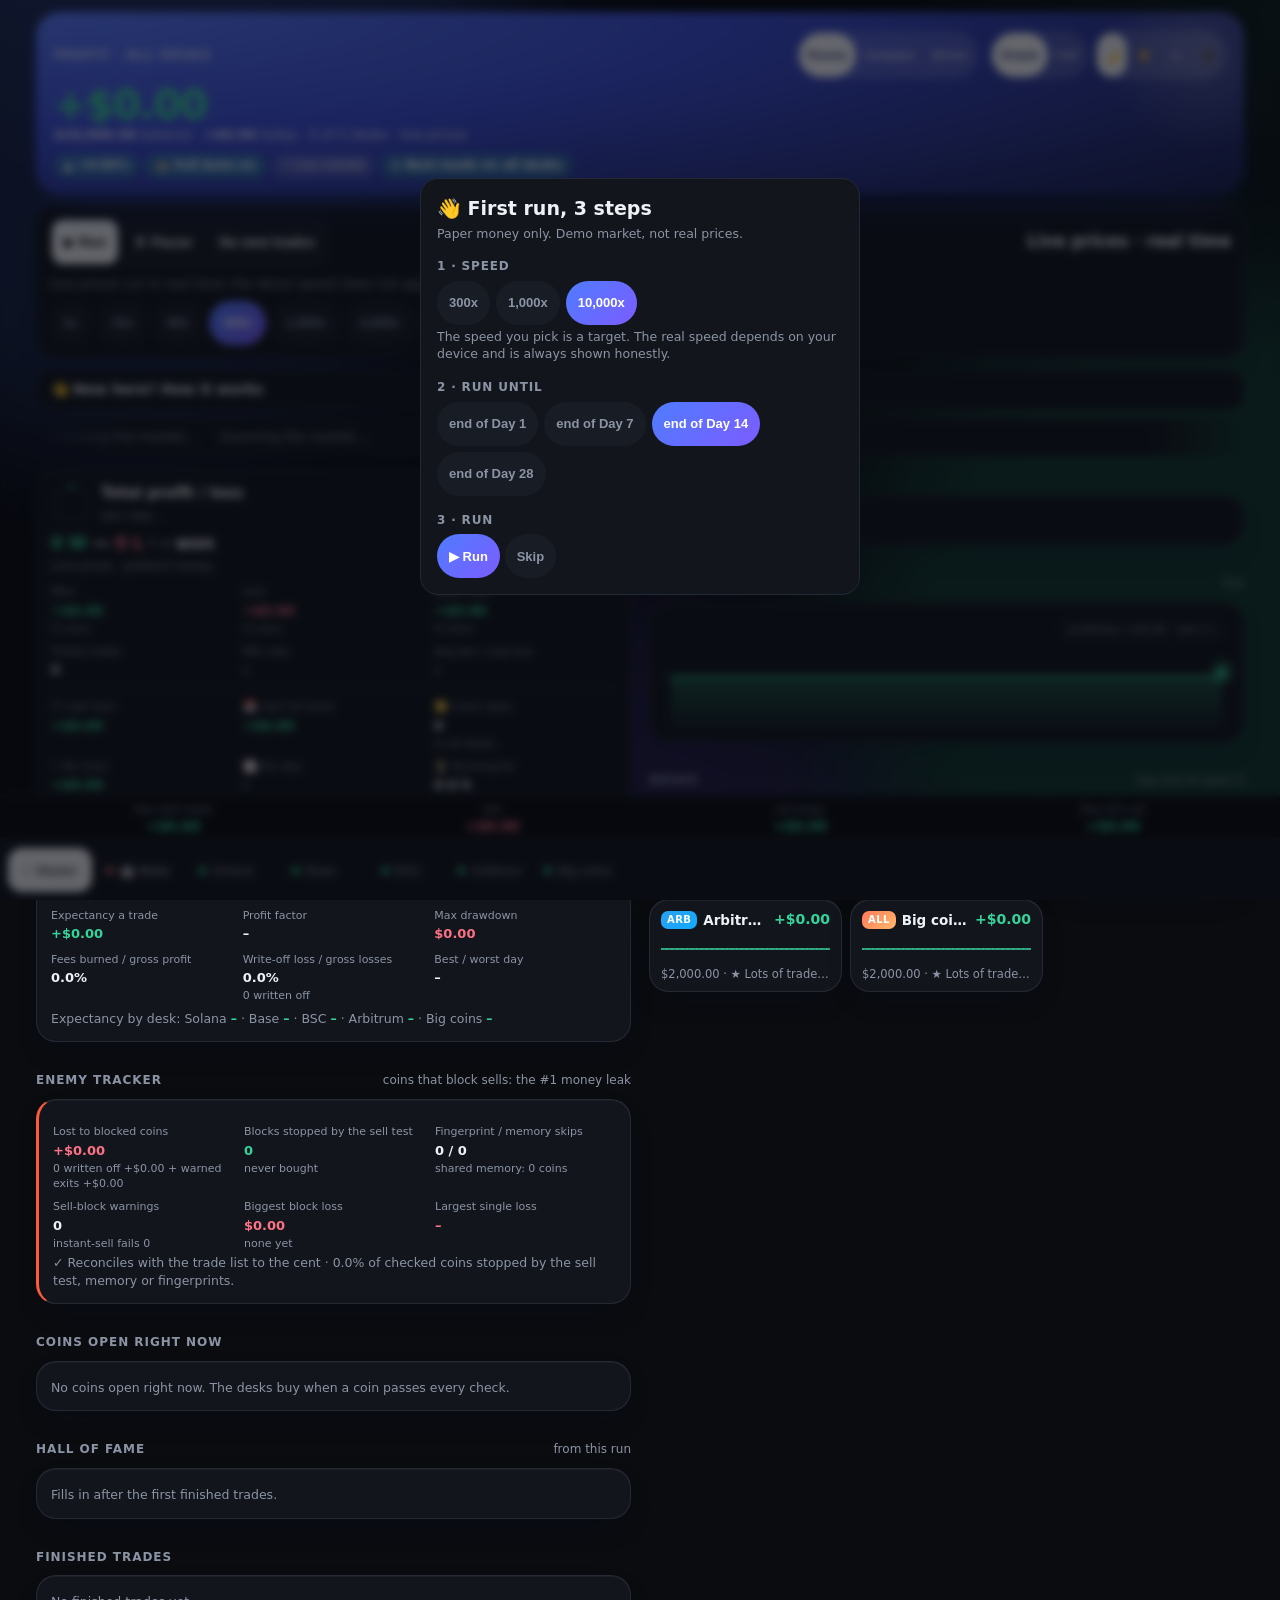
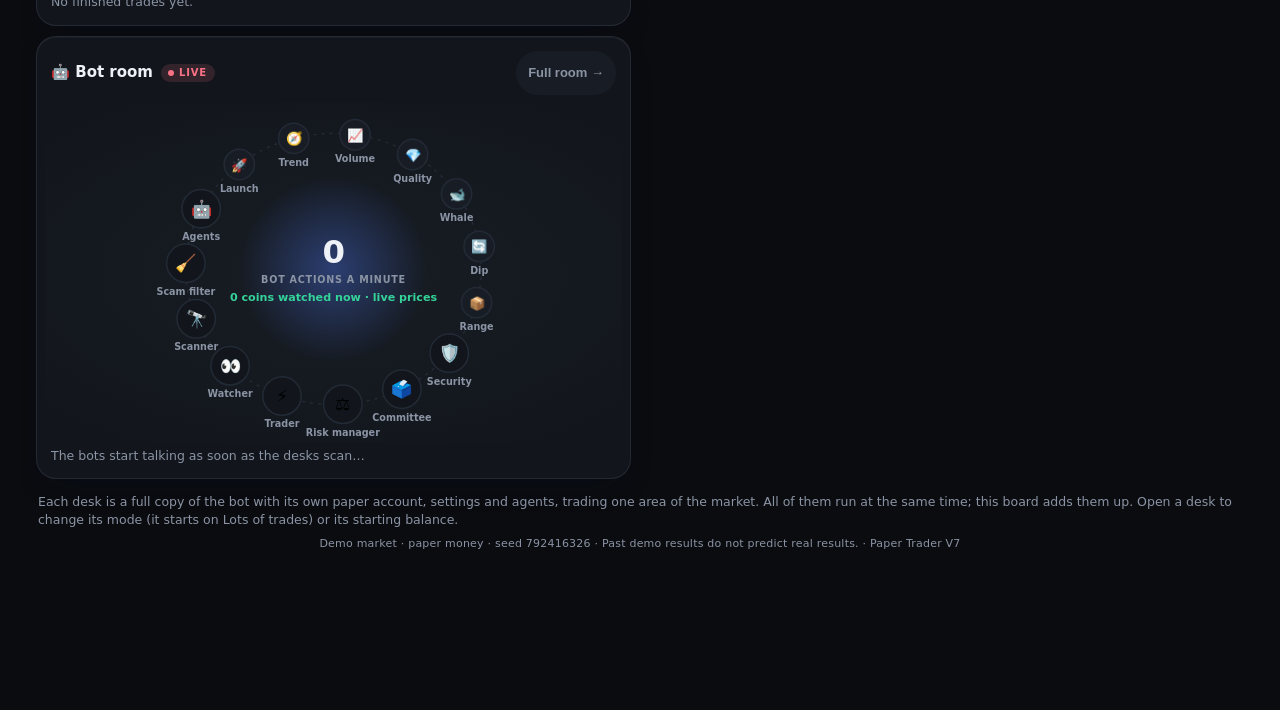
==== commit 43bab12f: "V7 published: hall of fame, goal bar, share card, big-win moment, Day 28 option; proofs: N1-N3 kille" ====
--- a/trader/index.html
+++ b/trader/index.html
@@ -613,7 +613,7 @@
 <script>
 "use strict";
 const HOST_SW = true;
-const APP_DOC = "\u003c!doctype html>\n\u003chtml lang=\"en\">\n\u003chead>\n\u003cmeta charset=\"utf-8\">\n\u003c!--DESK-->\n\u003ctitle>Paper Trader\u003c/title>\n\u003cmeta name=\"viewport\" content=\"width=device-width, initial-scale=1, viewport-fit=cover\">\n\u003cmeta name=\"claude:viewport-fit-sides\" content=\"cover\">\n\u003cmeta name=\"apple-mobile-web-app-capable\" content=\"yes\">\n\u003cmeta name=\"mobile-web-app-capable\" content=\"yes\">\n\u003cmeta name=\"apple-mobile-web-app-status-bar-style\" content=\"black-translucent\">\n\u003cmeta name=\"apple-mobile-web-app-title\" content=\"Paper Trader\">\n\u003cmeta name=\"theme-color\" content=\"#0b0f17\">\n\u003clink rel=\"manifest\" href=\"manifest.webmanifest\">\n\u003clink rel=\"apple-touch-icon\" href=\"icon-180.png\">\n\u003cstyle>\n/* Calm, flat, content-first. Hairlines instead of boxes, one accent, green/red only for money and state. Light and dark. */\n:root{--bg:#f5f6f8;--card:#ffffff;--soft:#eef0f3;--line:#e3e6eb;--tx:#0f141b;--mut:#677184;--g:#0b9a68;--r:#d63a4b;--y:#a8710f;--b:#2563eb;--gs:rgba(11,154,104,.12);--rs:rgba(214,58,75,.12);--shadow:0 1px 2px rgba(15,20,27,.04)}\n@media (prefers-color-scheme:dark){:root:not([data-theme=\"light\"]){--bg:#0a0c10;--card:#12161c;--soft:#181d25;--line:#222a35;--tx:#eef1f5;--mut:#8b94a4;--g:#35d39a;--r:#fb7185;--y:#fbbf24;--b:#6aa9ff;--gs:rgba(53,211,154,.14);--rs:rgba(251,113,133,.14);--shadow:none;color-scheme:dark}}\n:root[data-theme=\"dark\"]{--bg:#0a0c10;--card:#12161c;--soft:#181d25;--line:#222a35;--tx:#eef1f5;--mut:#8b94a4;--g:#35d39a;--r:#fb7185;--y:#fbbf24;--b:#6aa9ff;--gs:rgba(53,211,154,.14);--rs:rgba(251,113,133,.14);--shadow:none;color-scheme:dark}\n*{box-sizing:border-box;-webkit-tap-highlight-color:transparent}\nhtml,body{margin:0}\nbody{background:var(--bg);color:var(--tx);font:15px/1.4 -apple-system,BlinkMacSystemFont,\"Inter\",\"Segoe UI\",system-ui,sans-serif;font-variant-numeric:tabular-nums;padding-block:0 88px;padding-left:max(16px,env(safe-area-inset-left,0px));padding-right:max(16px,env(safe-area-inset-right,0px));max-width:720px;margin:0 auto}\nbody::before{content:\"\";position:fixed;inset:0 0 auto;height:env(safe-area-inset-top,0px);background:var(--bg);z-index:20}\n.g{color:var(--g)}.r{color:var(--r)}.y{color:var(--y)}.mut{color:var(--mut)}\n.hd{position:sticky;top:env(safe-area-inset-top,0px);z-index:10;background:var(--bg);padding:12px 0 10px;display:flex;justify-content:space-between;align-items:flex-end;gap:12px;border-bottom:1px solid var(--line);margin:0 calc(-1*max(16px,env(safe-area-inset-left,0px)));padding-left:max(16px,env(safe-area-inset-left,0px));padding-right:max(16px,env(safe-area-inset-right,0px))}\n.eq{font-size:30px;font-weight:700;letter-spacing:-.02em;line-height:1.05}\n.sub{font-size:12.5px;color:var(--mut);margin-top:3px}\n.st{display:inline-flex;align-items:center;gap:6px;font-size:12px;font-weight:650;padding:5px 10px;border-radius:99px;background:var(--gs);color:var(--g);white-space:nowrap}\n.st::before{content:\"\";width:7px;height:7px;border-radius:50%;background:currentColor}\n.st.live::before{animation:pulse 1.6s infinite}.st.warn{background:rgba(168,113,15,.14);color:var(--y)}.st.bad{background:var(--rs);color:var(--r)}.st.dim{background:var(--soft);color:var(--mut)}\n@keyframes pulse{50%{opacity:.25}}\nh2{font-size:12px;font-weight:700;color:var(--mut);margin:26px 0 10px;text-transform:uppercase;letter-spacing:.08em;display:flex;justify-content:space-between;align-items:center;gap:8px}\nh2 small{font-weight:500;text-transform:none;letter-spacing:0;font-size:12px}\n.sec{margin:0}\n.panel{background:var(--card);border-radius:14px;padding:14px;box-shadow:var(--shadow);border:1px solid var(--line)}\n.stats{display:grid;grid-template-columns:repeat(4,minmax(0,1fr));gap:8px;margin-top:16px}\n.stat{min-width:0}.stat span{display:block;font-size:11.5px;color:var(--mut)}.stat b{display:block;font-size:16px;font-weight:650;overflow:hidden;text-overflow:ellipsis;white-space:nowrap}\n.chips{display:flex;gap:6px;flex-wrap:wrap}\n.chip{border:0;background:var(--soft);color:var(--mut);padding:7px 12px;border-radius:99px;font-size:13px;font-weight:600;min-height:32px}\n.chip.on{background:var(--tx);color:var(--bg)}\n.chartwrap{position:relative;touch-action:pan-y}\n.chartwrap svg{display:block;width:100%;height:auto}\n.scrub{position:absolute;left:0;top:-2px;font-size:12px;color:var(--mut);pointer-events:none}\n.hm{display:grid;grid-template-columns:repeat(auto-fill,minmax(24px,1fr));gap:4px}\n.hm button{aspect-ratio:1;border:1px solid transparent;border-radius:5px;padding:0;background:var(--soft);min-width:0}\n.hm.dense{grid-template-columns:repeat(auto-fill,minmax(17px,1fr));gap:3px}.hm.dense button{border-radius:3px}.hm button.e{background:none;border:1px dashed var(--line)}\n.stack{display:flex;height:10px;border-radius:99px;overflow:hidden;background:var(--soft);gap:2px}.stack i{display:block;height:100%}\n.leg{display:flex;flex-wrap:wrap;gap:4px 12px;font-size:12px;color:var(--mut);margin-top:7px}.leg b{color:var(--tx);font-weight:600}.leg i{display:inline-block;width:8px;height:8px;border-radius:2px;margin-right:5px}\n.m{margin:11px 0}.ml{display:flex;justify-content:space-between;font-size:13px;color:var(--mut);margin-bottom:5px}.ml b{color:var(--tx);font-weight:600}\n.mb{height:6px;background:var(--soft);border-radius:99px;overflow:hidden}.mb i{display:block;height:100%;background:var(--g);border-radius:99px}.mb i.y{background:var(--y)}.mb i.r{background:var(--r)}\n.row{display:flex;justify-content:space-between;align-items:center;gap:10px}\n.tools{display:flex;gap:8px;margin:14px 0 8px}\ninput[type=search],input[type=number],select{background:var(--card);color:var(--tx);border:1px solid var(--line);border-r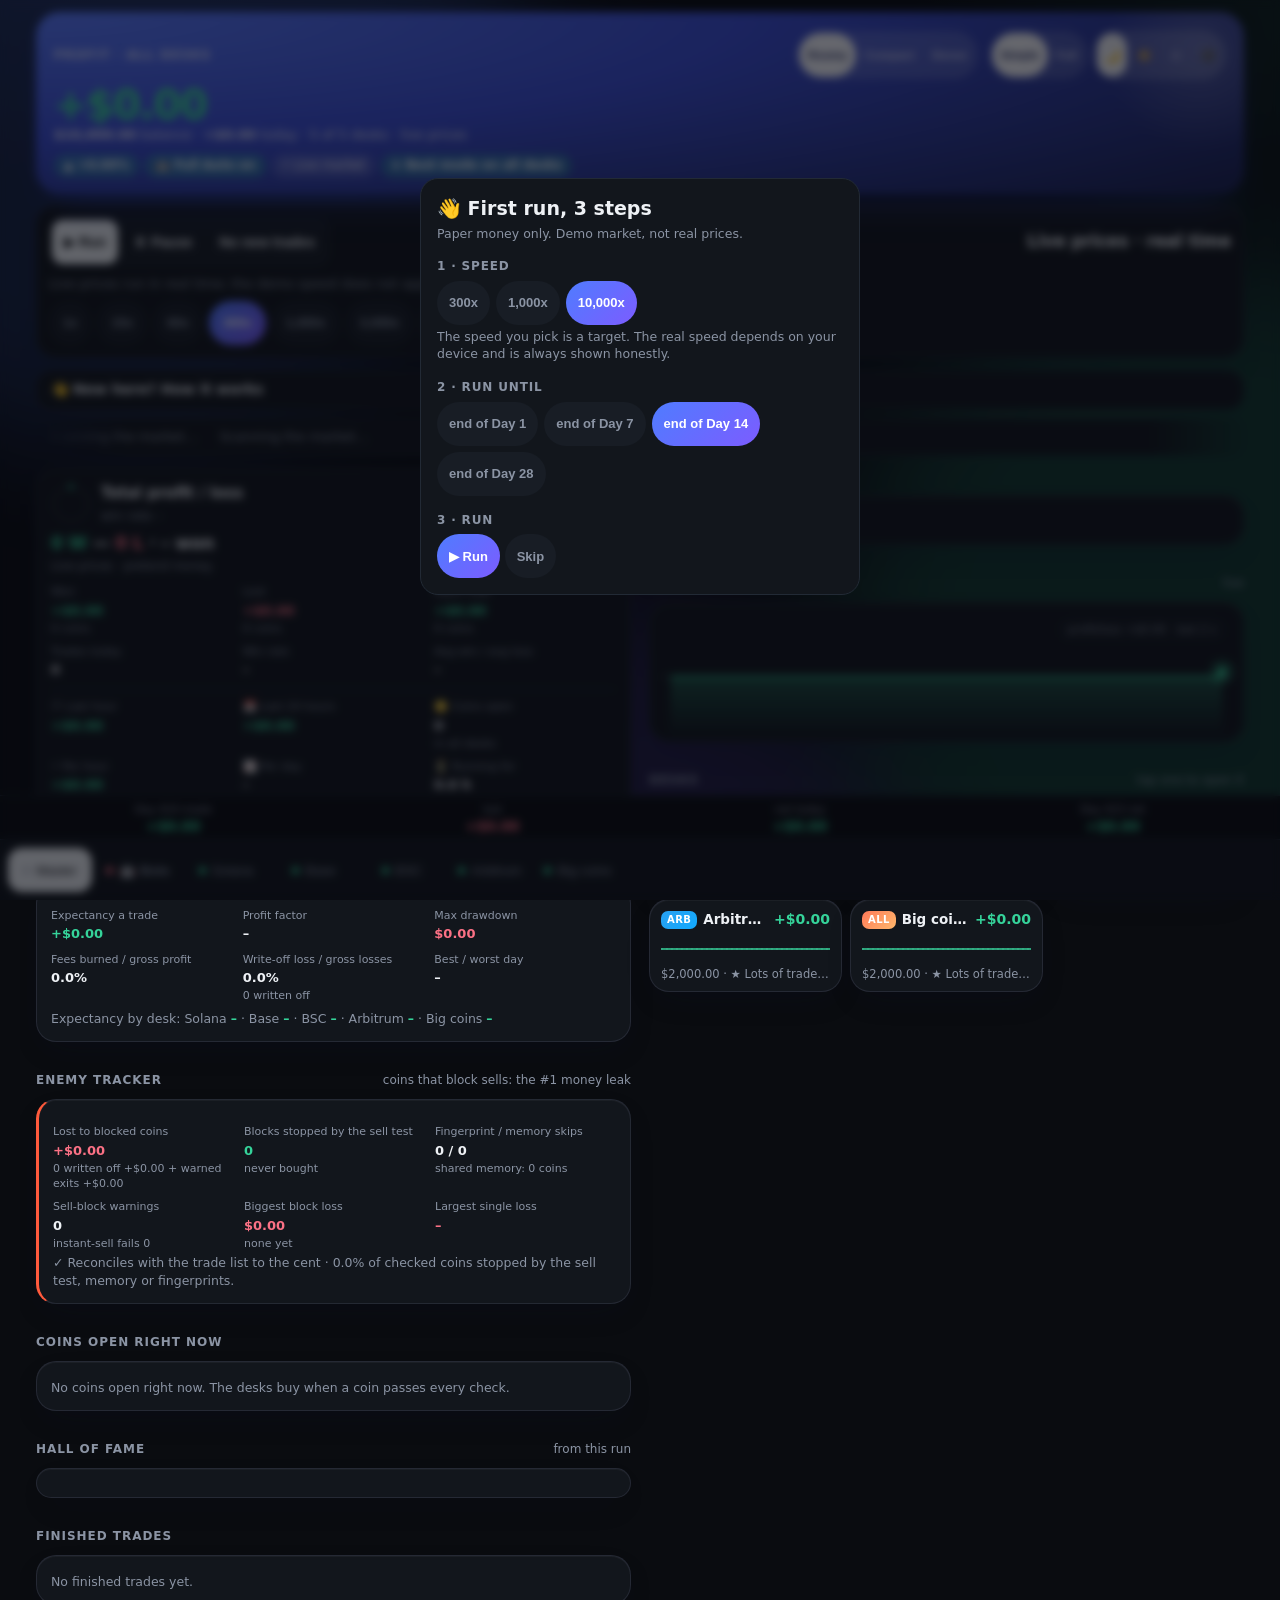
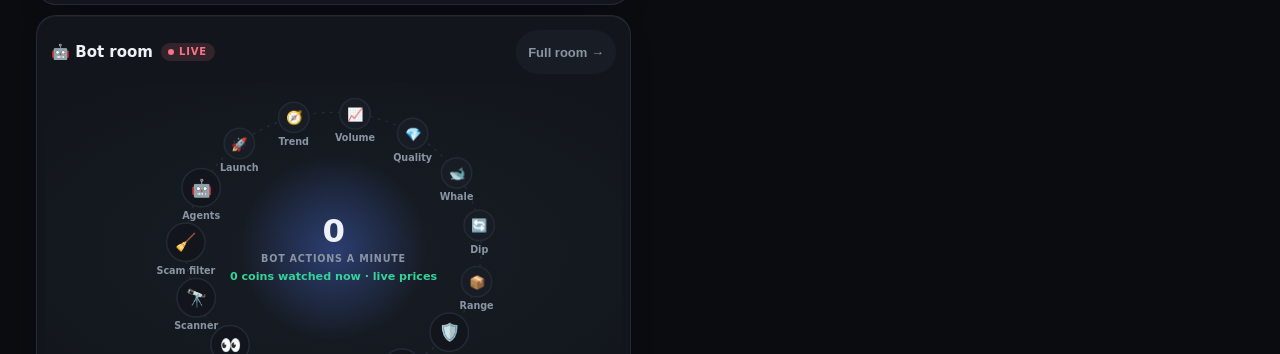
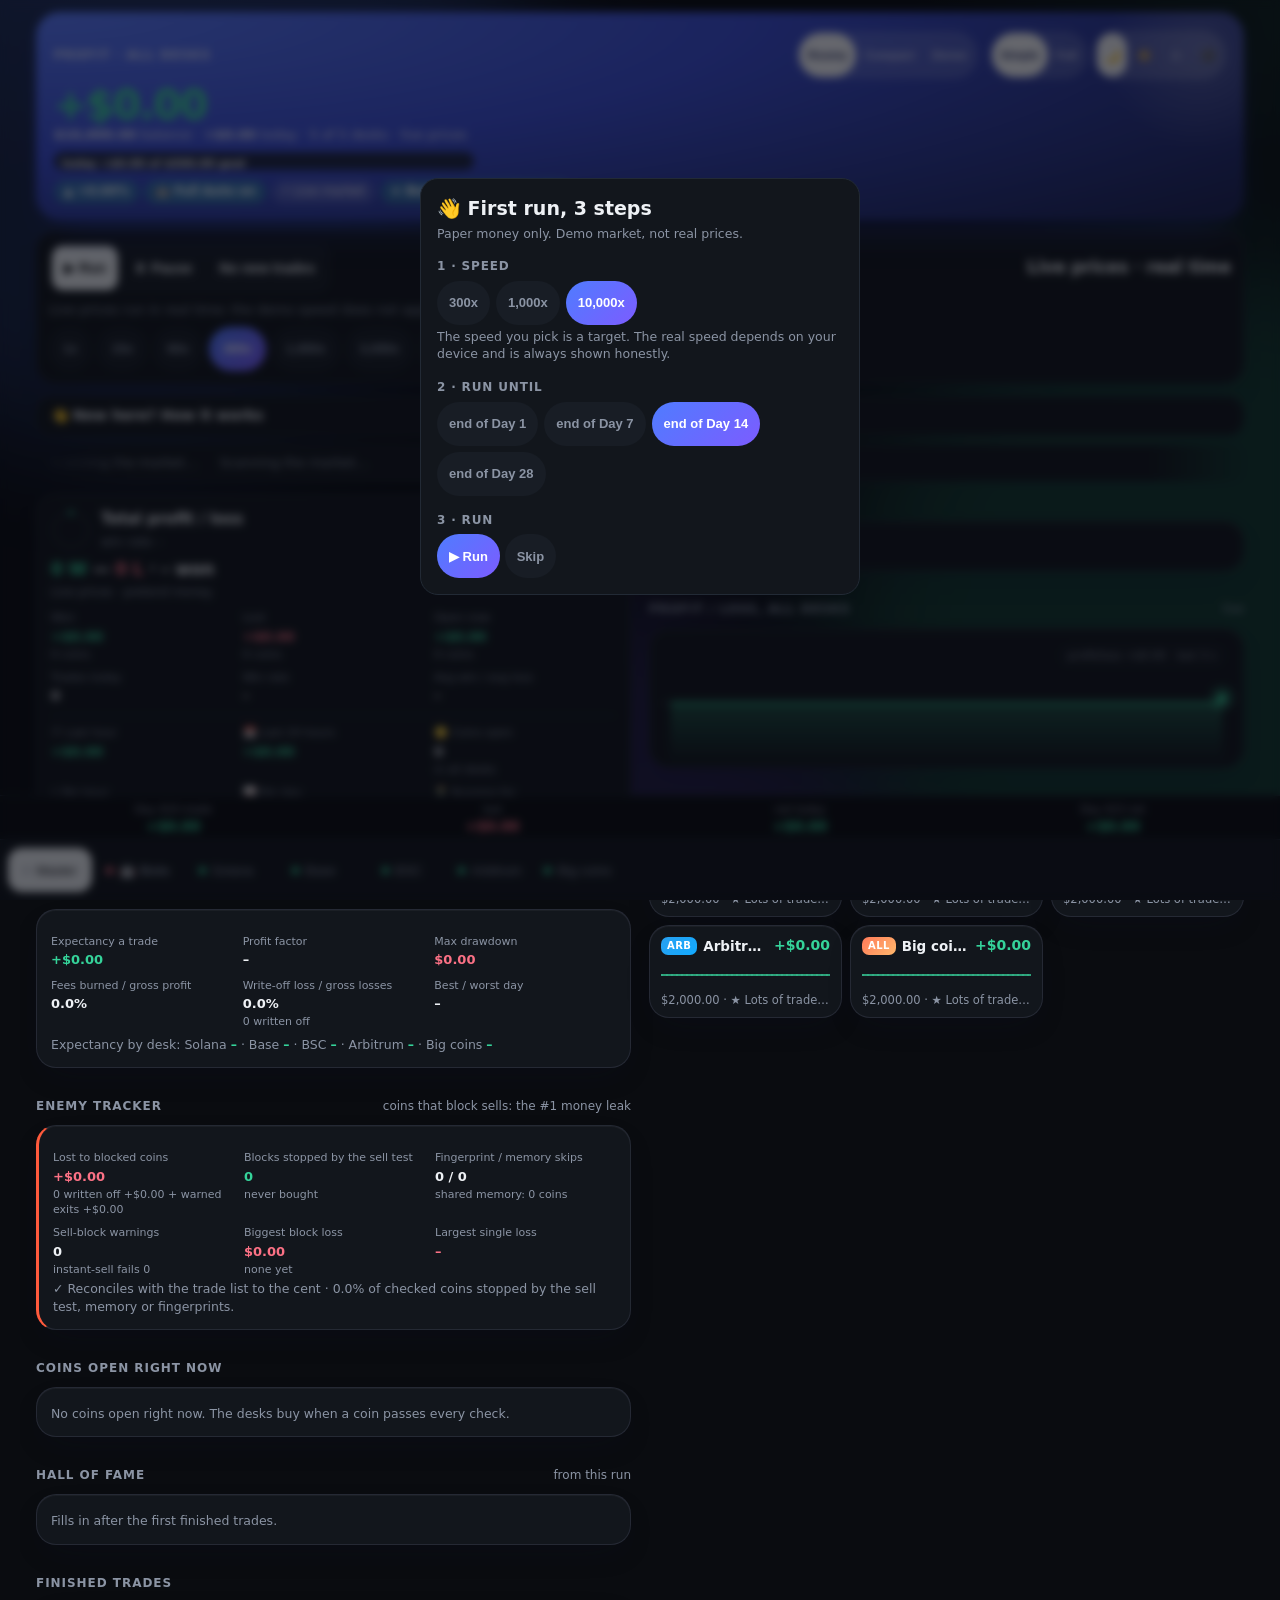
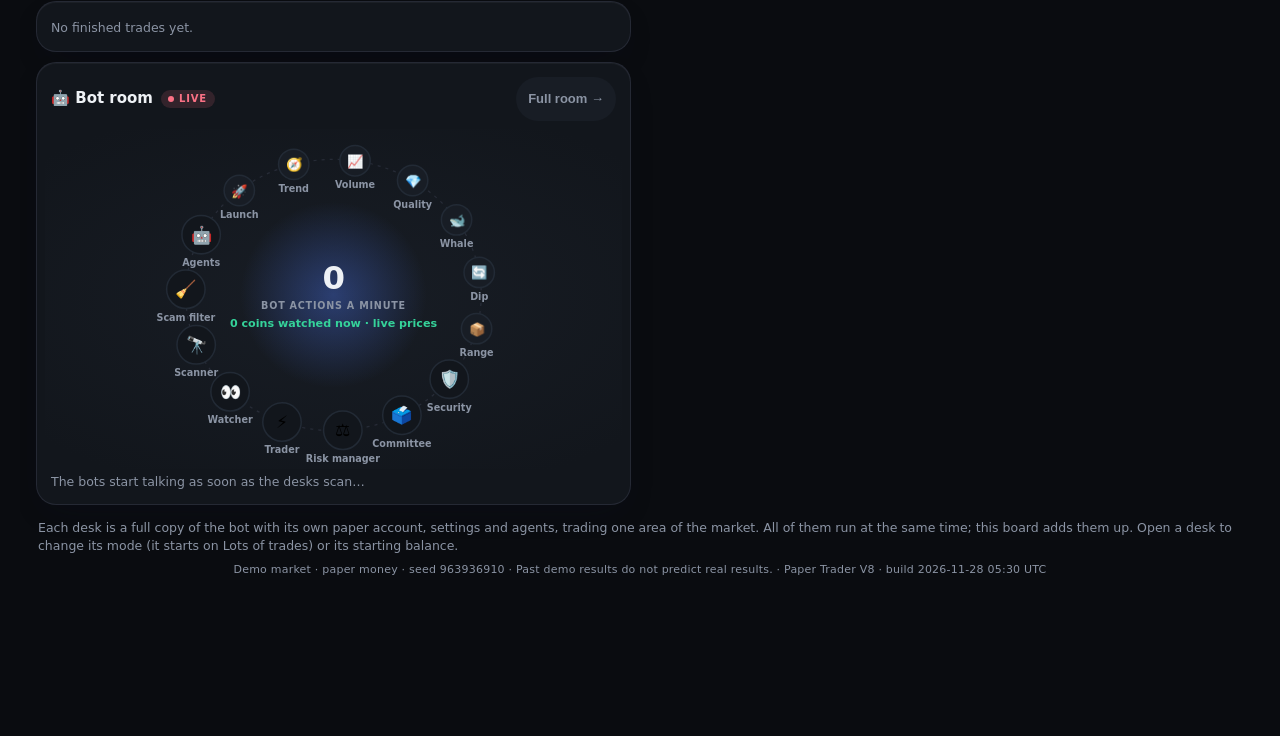
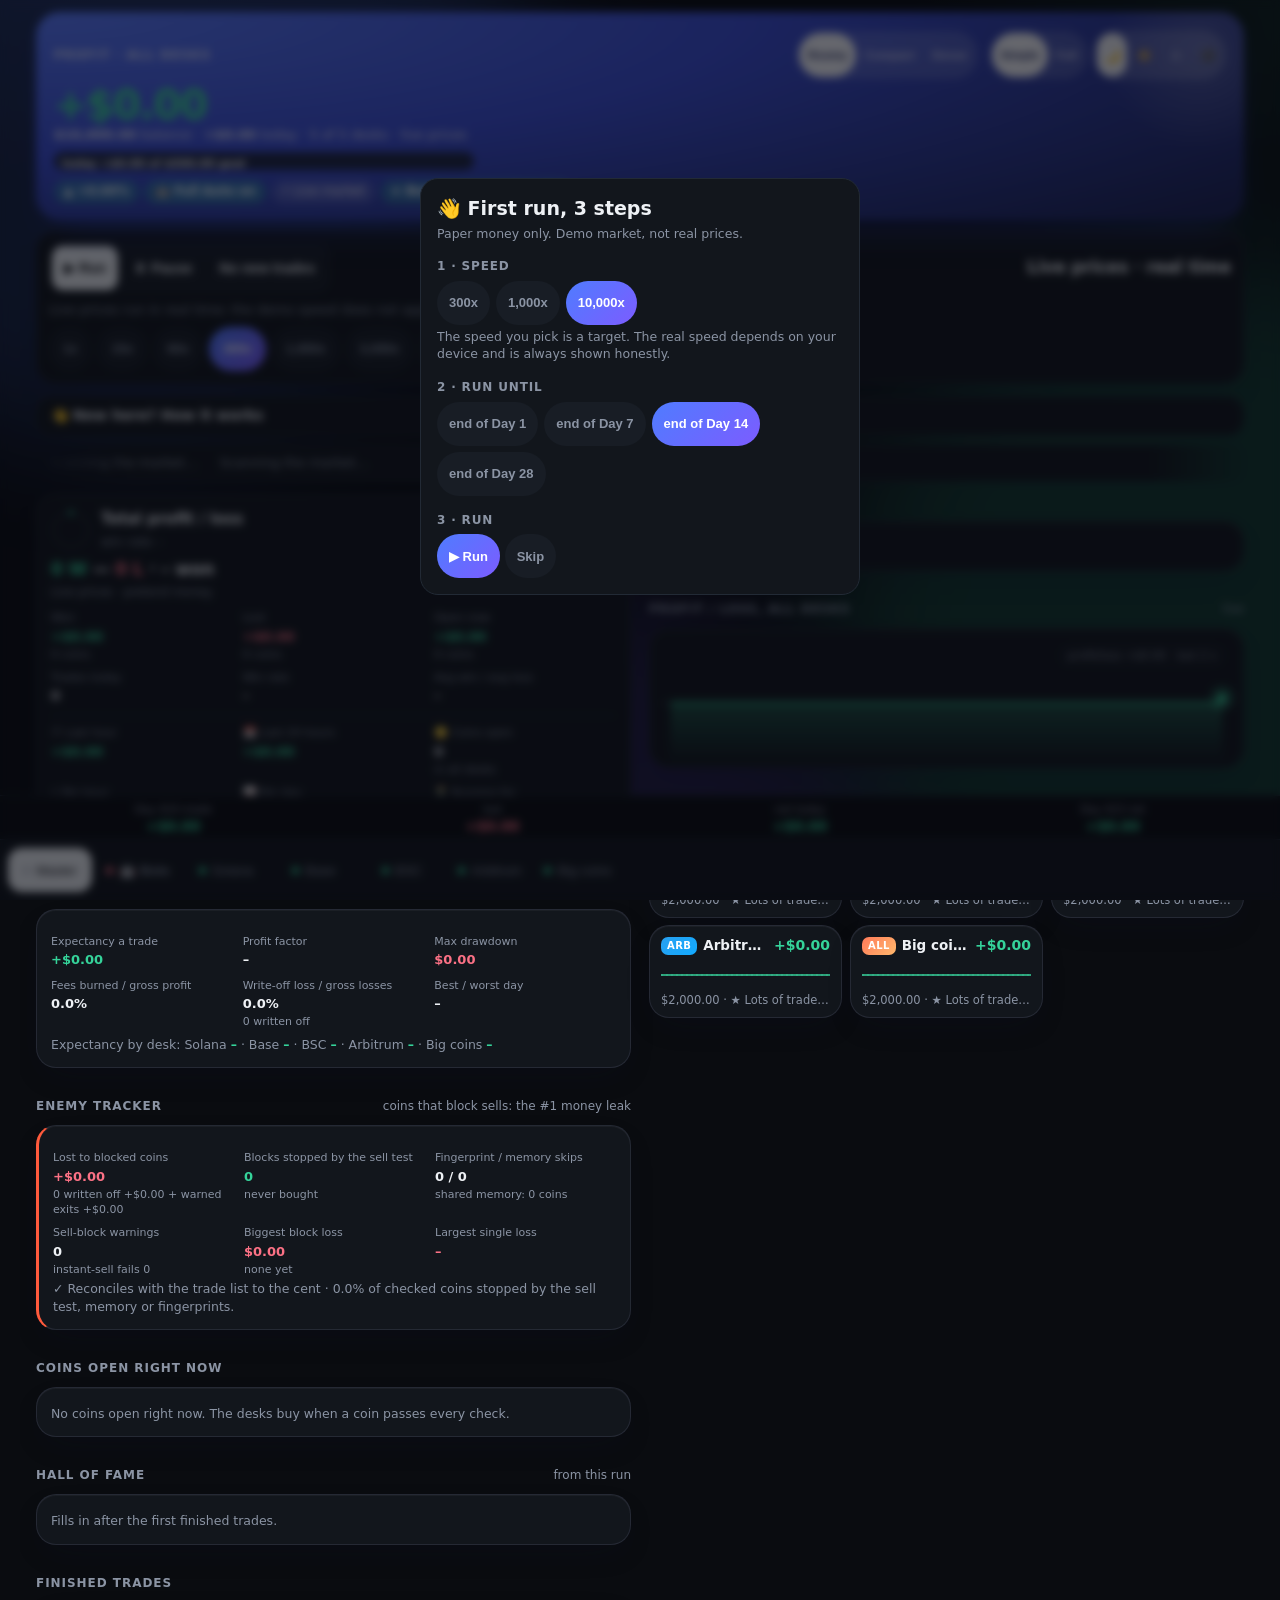
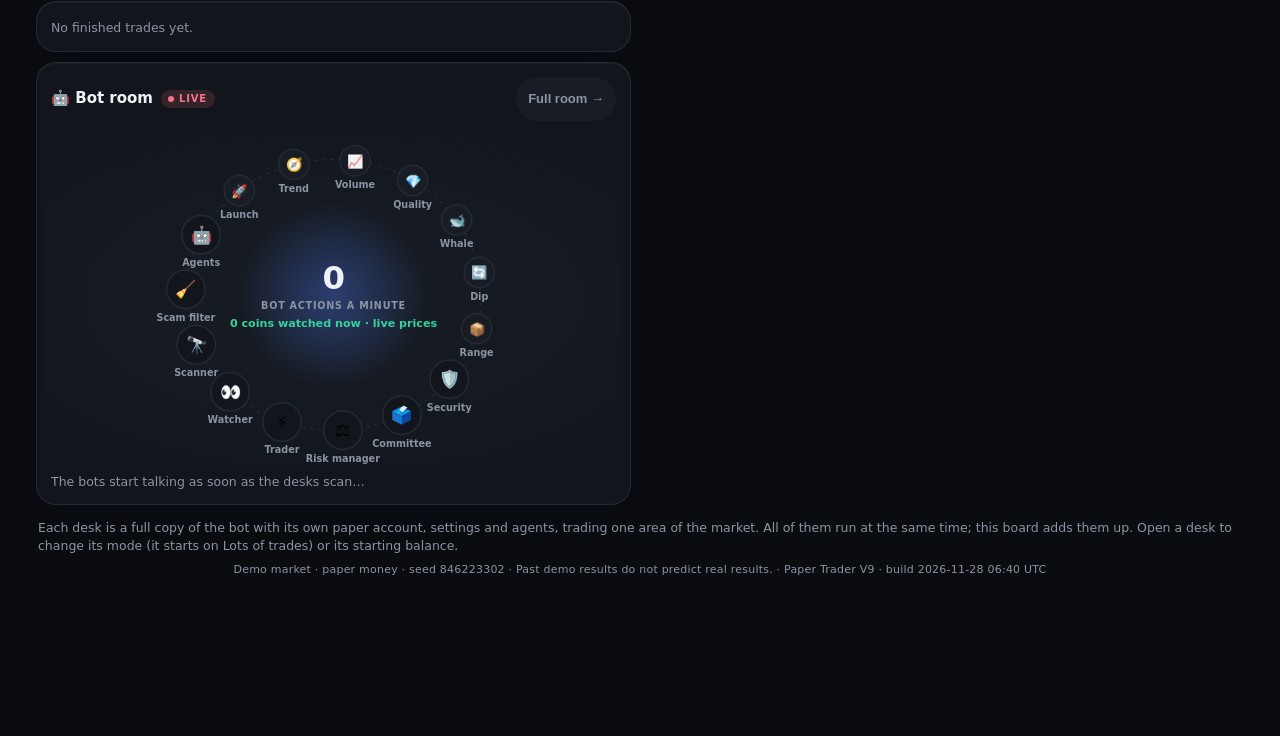
